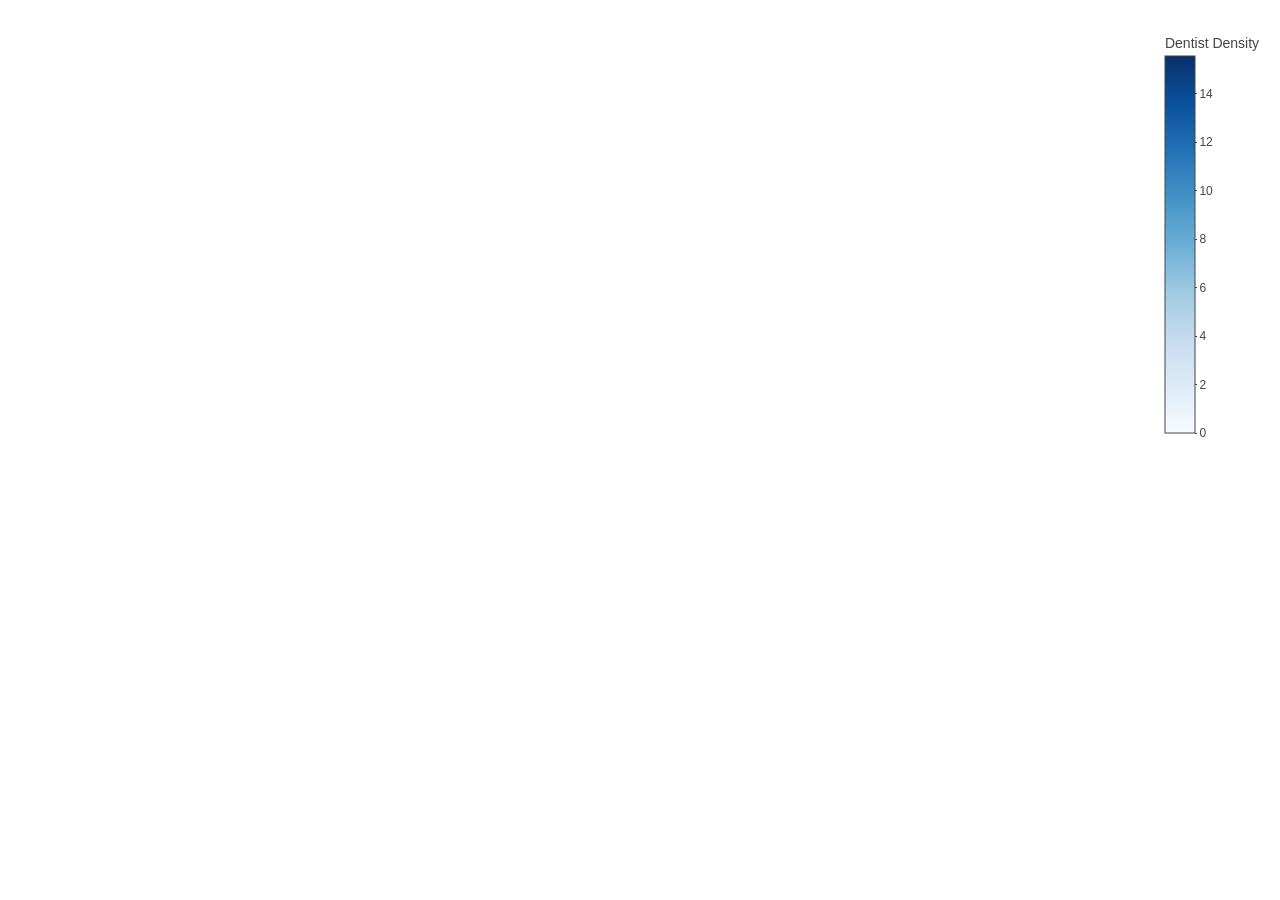
==== dentist_density_map.html @ 4ee513de "updates" ====
<!DOCTYPE html>
<html>
<head>
<meta charset="utf-8" />
<title>plotly</title>
<style type="text/css">@layer htmltools {
.html-fill-container {
display: flex;
flex-direction: column;

min-height: 0;
min-width: 0;
}
.html-fill-container > .html-fill-item {

flex: 1 1 auto;
min-height: 0;
min-width: 0;
}
.html-fill-container > :not(.html-fill-item) {

flex: 0 0 auto;
}
}
</style>
<script>(function() {
  // If window.HTMLWidgets is already defined, then use it; otherwise create a
  // new object. This allows preceding code to set options that affect the
  // initialization process (though none currently exist).
  window.HTMLWidgets = window.HTMLWidgets || {};

  // See if we're running in a viewer pane. If not, we're in a web browser.
  var viewerMode = window.HTMLWidgets.viewerMode =
      /\bviewer_pane=1\b/.test(window.location);

  // See if we're running in Shiny mode. If not, it's a static document.
  // Note that static widgets can appear in both Shiny and static modes, but
  // obviously, Shiny widgets can only appear in Shiny apps/documents.
  var shinyMode = window.HTMLWidgets.shinyMode =
      typeof(window.Shiny) !== "undefined" && !!window.Shiny.outputBindings;

  // We can't count on jQuery being available, so we implement our own
  // version if necessary.
  function querySelectorAll(scope, selector) {
    if (typeof(jQuery) !== "undefined" && scope instanceof jQuery) {
      return scope.find(selector);
    }
    if (scope.querySelectorAll) {
      return scope.querySelectorAll(selector);
    }
  }

  function asArray(value) {
    if (value === null)
      return [];
    if ($.isArray(value))
      return value;
    return [value];
  }

  // Implement jQuery's extend
  function extend(target /*, ... */) {
    if (arguments.length == 1) {
      return target;
    }
    for (var i = 1; i < arguments.length; i++) {
      var source = arguments[i];
      for (var prop in source) {
        if (source.hasOwnProperty(prop)) {
          target[prop] = source[prop];
        }
      }
    }
    return target;
  }

  // IE8 doesn't support Array.forEach.
  function forEach(values, callback, thisArg) {
    if (values.forEach) {
      values.forEach(callback, thisArg);
    } else {
      for (var i = 0; i < values.length; i++) {
        callback.call(thisArg, values[i], i, values);
      }
    }
  }

  // Replaces the specified method with the return value of funcSource.
  //
  // Note that funcSource should not BE the new method, it should be a function
  // that RETURNS the new method. funcSource receives a single argument that is
  // the overridden method, it can be called from the new method. The overridden
  // method can be called like a regular function, it has the target permanently
  // bound to it so "this" will work correctly.
  function overrideMethod(target, methodName, funcSource) {
    var superFunc = target[methodName] || function() {};
    var superFuncBound = function() {
      return superFunc.apply(target, arguments);
    };
    target[methodName] = funcSource(superFuncBound);
  }

  // Add a method to delegator that, when invoked, calls
  // delegatee.methodName. If there is no such method on
  // the delegatee, but there was one on delegator before
  // delegateMethod was called, then the original version
  // is invoked instead.
  // For example:
  //
  // var a = {
  //   method1: function() { console.log('a1'); }
  //   method2: function() { console.log('a2'); }
  // };
  // var b = {
  //   method1: function() { console.log('b1'); }
  // };
  // delegateMethod(a, b, "method1");
  // delegateMethod(a, b, "method2");
  // a.method1();
  // a.method2();
  //
  // The output would be "b1", "a2".
  function delegateMethod(delegator, delegatee, methodName) {
    var inherited = delegator[methodName];
    delegator[methodName] = function() {
      var target = delegatee;
      var method = delegatee[methodName];

      // The method doesn't exist on the delegatee. Instead,
      // call the method on the delegator, if it exists.
      if (!method) {
        target = delegator;
        method = inherited;
      }

      if (method) {
        return method.apply(target, arguments);
      }
    };
  }

  // Implement a vague facsimilie of jQuery's data method
  function elementData(el, name, value) {
    if (arguments.length == 2) {
      return el["htmlwidget_data_" + name];
    } else if (arguments.length == 3) {
      el["htmlwidget_data_" + name] = value;
      return el;
    } else {
      throw new Error("Wrong number of arguments for elementData: " +
        arguments.length);
    }
  }

  // http://stackoverflow.com/questions/3446170/escape-string-for-use-in-javascript-regex
  function escapeRegExp(str) {
    return str.replace(/[\-\[\]\/\{\}\(\)\*\+\?\.\\\^\$\|]/g, "\\$&");
  }

  function hasClass(el, className) {
    var re = new RegExp("\\b" + escapeRegExp(className) + "\\b");
    return re.test(el.className);
  }

  // elements - array (or array-like object) of HTML elements
  // className - class name to test for
  // include - if true, only return elements with given className;
  //   if false, only return elements *without* given className
  function filterByClass(elements, className, include) {
    var results = [];
    for (var i = 0; i < elements.length; i++) {
      if (hasClass(elements[i], className) == include)
        results.push(elements[i]);
    }
    return results;
  }

  function on(obj, eventName, func) {
    if (obj.addEventListener) {
      obj.addEventListener(eventName, func, false);
    } else if (obj.attachEvent) {
      obj.attachEvent(eventName, func);
    }
  }

  function off(obj, eventName, func) {
    if (obj.removeEventListener)
      obj.removeEventListener(eventName, func, false);
    else if (obj.detachEvent) {
      obj.detachEvent(eventName, func);
    }
  }

  // Translate array of values to top/right/bottom/left, as usual with
  // the "padding" CSS property
  // https://developer.mozilla.org/en-US/docs/Web/CSS/padding
  function unpackPadding(value) {
    if (typeof(value) === "number")
      value = [value];
    if (value.length === 1) {
      return {top: value[0], right: value[0], bottom: value[0], left: value[0]};
    }
    if (value.length === 2) {
      return {top: value[0], right: value[1], bottom: value[0], left: value[1]};
    }
    if (value.length === 3) {
      return {top: value[0], right: value[1], bottom: value[2], left: value[1]};
    }
    if (value.length === 4) {
      return {top: value[0], right: value[1], bottom: value[2], left: value[3]};
    }
  }

  // Convert an unpacked padding object to a CSS value
  function paddingToCss(paddingObj) {
    return paddingObj.top + "px " + paddingObj.right + "px " + paddingObj.bottom + "px " + paddingObj.left + "px";
  }

  // Makes a number suitable for CSS
  function px(x) {
    if (typeof(x) === "number")
      return x + "px";
    else
      return x;
  }

  // Retrieves runtime widget sizing information for an element.
  // The return value is either null, or an object with fill, padding,
  // defaultWidth, defaultHeight fields.
  function sizingPolicy(el) {
    var sizingEl = document.querySelector("script[data-for='" + el.id + "'][type='application/htmlwidget-sizing']");
    if (!sizingEl)
      return null;
    var sp = JSON.parse(sizingEl.textContent || sizingEl.text || "{}");
    if (viewerMode) {
      return sp.viewer;
    } else {
      return sp.browser;
    }
  }

  // @param tasks Array of strings (or falsy value, in which case no-op).
  //   Each element must be a valid JavaScript expression that yields a
  //   function. Or, can be an array of objects with "code" and "data"
  //   properties; in this case, the "code" property should be a string
  //   of JS that's an expr that yields a function, and "data" should be
  //   an object that will be added as an additional argument when that
  //   function is called.
  // @param target The object that will be "this" for each function
  //   execution.
  // @param args Array of arguments to be passed to the functions. (The
  //   same arguments will be passed to all functions.)
  function evalAndRun(tasks, target, args) {
    if (tasks) {
      forEach(tasks, function(task) {
        var theseArgs = args;
        if (typeof(task) === "object") {
          theseArgs = theseArgs.concat([task.data]);
          task = task.code;
        }
        var taskFunc = tryEval(task);
        if (typeof(taskFunc) !== "function") {
          throw new Error("Task must be a function! Source:\n" + task);
        }
        taskFunc.apply(target, theseArgs);
      });
    }
  }

  // Attempt eval() both with and without enclosing in parentheses.
  // Note that enclosing coerces a function declaration into
  // an expression that eval() can parse
  // (otherwise, a SyntaxError is thrown)
  function tryEval(code) {
    var result = null;
    try {
      result = eval("(" + code + ")");
    } catch(error) {
      if (!(error instanceof SyntaxError)) {
        throw error;
      }
      try {
        result = eval(code);
      } catch(e) {
        if (e instanceof SyntaxError) {
          throw error;
        } else {
          throw e;
        }
      }
    }
    return result;
  }

  function initSizing(el) {
    var sizing = sizingPolicy(el);
    if (!sizing)
      return;

    var cel = document.getElementById("htmlwidget_container");
    if (!cel)
      return;

    if (typeof(sizing.padding) !== "undefined") {
      document.body.style.margin = "0";
      document.body.style.padding = paddingToCss(unpackPadding(sizing.padding));
    }

    if (sizing.fill) {
      document.body.style.overflow = "hidden";
      document.body.style.width = "100%";
      document.body.style.height = "100%";
      document.documentElement.style.width = "100%";
      document.documentElement.style.height = "100%";
      cel.style.position = "absolute";
      var pad = unpackPadding(sizing.padding);
      cel.style.top = pad.top + "px";
      cel.style.right = pad.right + "px";
      cel.style.bottom = pad.bottom + "px";
      cel.style.left = pad.left + "px";
      el.style.width = "100%";
      el.style.height = "100%";

      return {
        getWidth: function() { return cel.getBoundingClientRect().width; },
        getHeight: function() { return cel.getBoundingClientRect().height; }
      };

    } else {
      el.style.width = px(sizing.width);
      el.style.height = px(sizing.height);

      return {
        getWidth: function() { return cel.getBoundingClientRect().width; },
        getHeight: function() { return cel.getBoundingClientRect().height; }
      };
    }
  }

  // Default implementations for methods
  var defaults = {
    find: function(scope) {
      return querySelectorAll(scope, "." + this.name);
    },
    renderError: function(el, err) {
      var $el = $(el);

      this.clearError(el);

      // Add all these error classes, as Shiny does
      var errClass = "shiny-output-error";
      if (err.type !== null) {
        // use the classes of the error condition as CSS class names
        errClass = errClass + " " + $.map(asArray(err.type), function(type) {
          return errClass + "-" + type;
        }).join(" ");
      }
      errClass = errClass + " htmlwidgets-error";

      // Is el inline or block? If inline or inline-block, just display:none it
      // and add an inline error.
      var display = $el.css("display");
      $el.data("restore-display-mode", display);

      if (display === "inline" || display === "inline-block") {
        $el.hide();
        if (err.message !== "") {
          var errorSpan = $("<span>").addClass(errClass);
          errorSpan.text(err.message);
          $el.after(errorSpan);
        }
      } else if (display === "block") {
        // If block, add an error just after the el, set visibility:none on the
        // el, and position the error to be on top of the el.
        // Mark it with a unique ID and CSS class so we can remove it later.
        $el.css("visibility", "hidden");
        if (err.message !== "") {
          var errorDiv = $("<div>").addClass(errClass).css("position", "absolute")
            .css("top", el.offsetTop)
            .css("left", el.offsetLeft)
            // setting width can push out the page size, forcing otherwise
            // unnecessary scrollbars to appear and making it impossible for
            // the element to shrink; so use max-width instead
            .css("maxWidth", el.offsetWidth)
            .css("height", el.offsetHeight);
          errorDiv.text(err.message);
          $el.after(errorDiv);

          // Really dumb way to keep the size/position of the error in sync with
          // the parent element as the window is resized or whatever.
          var intId = setInterval(function() {
            if (!errorDiv[0].parentElement) {
              clearInterval(intId);
              return;
            }
            errorDiv
              .css("top", el.offsetTop)
              .css("left", el.offsetLeft)
              .css("maxWidth", el.offsetWidth)
              .css("height", el.offsetHeight);
          }, 500);
        }
      }
    },
    clearError: function(el) {
      var $el = $(el);
      var display = $el.data("restore-display-mode");
      $el.data("restore-display-mode", null);

      if (display === "inline" || display === "inline-block") {
        if (display)
          $el.css("display", display);
        $(el.nextSibling).filter(".htmlwidgets-error").remove();
      } else if (display === "block"){
        $el.css("visibility", "inherit");
        $(el.nextSibling).filter(".htmlwidgets-error").remove();
      }
    },
    sizing: {}
  };

  // Called by widget bindings to register a new type of widget. The definition
  // object can contain the following properties:
  // - name (required) - A string indicating the binding name, which will be
  //   used by default as the CSS classname to look for.
  // - initialize (optional) - A function(el) that will be called once per
  //   widget element; if a value is returned, it will be passed as the third
  //   value to renderValue.
  // - renderValue (required) - A function(el, data, initValue) that will be
  //   called with data. Static contexts will cause this to be called once per
  //   element; Shiny apps will cause this to be called multiple times per
  //   element, as the data changes.
  window.HTMLWidgets.widget = function(definition) {
    if (!definition.name) {
      throw new Error("Widget must have a name");
    }
    if (!definition.type) {
      throw new Error("Widget must have a type");
    }
    // Currently we only support output widgets
    if (definition.type !== "output") {
      throw new Error("Unrecognized widget type '" + definition.type + "'");
    }
    // TODO: Verify that .name is a valid CSS classname

    // Support new-style instance-bound definitions. Old-style class-bound
    // definitions have one widget "object" per widget per type/class of
    // widget; the renderValue and resize methods on such widget objects
    // take el and instance arguments, because the widget object can't
    // store them. New-style instance-bound definitions have one widget
    // object per widget instance; the definition that's passed in doesn't
    // provide renderValue or resize methods at all, just the single method
    //   factory(el, width, height)
    // which returns an object that has renderValue(x) and resize(w, h).
    // This enables a far more natural programming style for the widget
    // author, who can store per-instance state using either OO-style
    // instance fields or functional-style closure variables (I guess this
    // is in contrast to what can only be called C-style pseudo-OO which is
    // what we required before).
    if (definition.factory) {
      definition = createLegacyDefinitionAdapter(definition);
    }

    if (!definition.renderValue) {
      throw new Error("Widget must have a renderValue function");
    }

    // For static rendering (non-Shiny), use a simple widget registration
    // scheme. We also use this scheme for Shiny apps/documents that also
    // contain static widgets.
    window.HTMLWidgets.widgets = window.HTMLWidgets.widgets || [];
    // Merge defaults into the definition; don't mutate the original definition.
    var staticBinding = extend({}, defaults, definition);
    overrideMethod(staticBinding, "find", function(superfunc) {
      return function(scope) {
        var results = superfunc(scope);
        // Filter out Shiny outputs, we only want the static kind
        return filterByClass(results, "html-widget-output", false);
      };
    });
    window.HTMLWidgets.widgets.push(staticBinding);

    if (shinyMode) {
      // Shiny is running. Register the definition with an output binding.
      // The definition itself will not be the output binding, instead
      // we will make an output binding object that delegates to the
      // definition. This is because we foolishly used the same method
      // name (renderValue) for htmlwidgets definition and Shiny bindings
      // but they actually have quite different semantics (the Shiny
      // bindings receive data that includes lots of metadata that it
      // strips off before calling htmlwidgets renderValue). We can't
      // just ignore the difference because in some widgets it's helpful
      // to call this.renderValue() from inside of resize(), and if
      // we're not delegating, then that call will go to the Shiny
      // version instead of the htmlwidgets version.

      // Merge defaults with definition, without mutating either.
      var bindingDef = extend({}, defaults, definition);

      // This object will be our actual Shiny binding.
      var shinyBinding = new Shiny.OutputBinding();

      // With a few exceptions, we'll want to simply use the bindingDef's
      // version of methods if they are available, otherwise fall back to
      // Shiny's defaults. NOTE: If Shiny's output bindings gain additional
      // methods in the future, and we want them to be overrideable by
      // HTMLWidget binding definitions, then we'll need to add them to this
      // list.
      delegateMethod(shinyBinding, bindingDef, "getId");
      delegateMethod(shinyBinding, bindingDef, "onValueChange");
      delegateMethod(shinyBinding, bindingDef, "onValueError");
      delegateMethod(shinyBinding, bindingDef, "renderError");
      delegateMethod(shinyBinding, bindingDef, "clearError");
      delegateMethod(shinyBinding, bindingDef, "showProgress");

      // The find, renderValue, and resize are handled differently, because we
      // want to actually decorate the behavior of the bindingDef methods.

      shinyBinding.find = function(scope) {
        var results = bindingDef.find(scope);

        // Only return elements that are Shiny outputs, not static ones
        var dynamicResults = results.filter(".html-widget-output");

        // It's possible that whatever caused Shiny to think there might be
        // new dynamic outputs, also caused there to be new static outputs.
        // Since there might be lots of different htmlwidgets bindings, we
        // schedule execution for later--no need to staticRender multiple
        // times.
        if (results.length !== dynamicResults.length)
          scheduleStaticRender();

        return dynamicResults;
      };

      // Wrap renderValue to handle initialization, which unfortunately isn't
      // supported natively by Shiny at the time of this writing.

      shinyBinding.renderValue = function(el, data) {
        Shiny.renderDependencies(data.deps);
        // Resolve strings marked as javascript literals to objects
        if (!(data.evals instanceof Array)) data.evals = [data.evals];
        for (var i = 0; data.evals && i < data.evals.length; i++) {
          window.HTMLWidgets.evaluateStringMember(data.x, data.evals[i]);
        }
        if (!bindingDef.renderOnNullValue) {
          if (data.x === null) {
            el.style.visibility = "hidden";
            return;
          } else {
            el.style.visibility = "inherit";
          }
        }
        if (!elementData(el, "initialized")) {
          initSizing(el);

          elementData(el, "initialized", true);
          if (bindingDef.initialize) {
            var rect = el.getBoundingClientRect();
            var result = bindingDef.initialize(el, rect.width, rect.height);
            elementData(el, "init_result", result);
          }
        }
        bindingDef.renderValue(el, data.x, elementData(el, "init_result"));
        evalAndRun(data.jsHooks.render, elementData(el, "init_result"), [el, data.x]);
      };

      // Only override resize if bindingDef implements it
      if (bindingDef.resize) {
        shinyBinding.resize = function(el, width, height) {
          // Shiny can call resize before initialize/renderValue have been
          // called, which doesn't make sense for widgets.
          if (elementData(el, "initialized")) {
            bindingDef.resize(el, width, height, elementData(el, "init_result"));
          }
        };
      }

      Shiny.outputBindings.register(shinyBinding, bindingDef.name);
    }
  };

  var scheduleStaticRenderTimerId = null;
  function scheduleStaticRender() {
    if (!scheduleStaticRenderTimerId) {
      scheduleStaticRenderTimerId = setTimeout(function() {
        scheduleStaticRenderTimerId = null;
        window.HTMLWidgets.staticRender();
      }, 1);
    }
  }

  // Render static widgets after the document finishes loading
  // Statically render all elements that are of this widget's class
  window.HTMLWidgets.staticRender = function() {
    var bindings = window.HTMLWidgets.widgets || [];
    forEach(bindings, function(binding) {
      var matches = binding.find(document.documentElement);
      forEach(matches, function(el) {
        var sizeObj = initSizing(el, binding);

        var getSize = function(el) {
          if (sizeObj) {
            return {w: sizeObj.getWidth(), h: sizeObj.getHeight()}
          } else {
            var rect = el.getBoundingClientRect();
            return {w: rect.width, h: rect.height}
          }
        };

        if (hasClass(el, "html-widget-static-bound"))
          return;
        el.className = el.className + " html-widget-static-bound";

        var initResult;
        if (binding.initialize) {
          var size = getSize(el);
          initResult = binding.initialize(el, size.w, size.h);
          elementData(el, "init_result", initResult);
        }

        if (binding.resize) {
          var lastSize = getSize(el);
          var resizeHandler = function(e) {
            var size = getSize(el);
            if (size.w === 0 && size.h === 0)
              return;
            if (size.w === lastSize.w && size.h === lastSize.h)
              return;
            lastSize = size;
            binding.resize(el, size.w, size.h, initResult);
          };

          on(window, "resize", resizeHandler);

          // This is needed for cases where we're running in a Shiny
          // app, but the widget itself is not a Shiny output, but
          // rather a simple static widget. One example of this is
          // an rmarkdown document that has runtime:shiny and widget
          // that isn't in a render function. Shiny only knows to
          // call resize handlers for Shiny outputs, not for static
          // widgets, so we do it ourselves.
          if (window.jQuery) {
            window.jQuery(document).on(
              "shown.htmlwidgets shown.bs.tab.htmlwidgets shown.bs.collapse.htmlwidgets",
              resizeHandler
            );
            window.jQuery(document).on(
              "hidden.htmlwidgets hidden.bs.tab.htmlwidgets hidden.bs.collapse.htmlwidgets",
              resizeHandler
            );
          }

          // This is needed for the specific case of ioslides, which
          // flips slides between display:none and display:block.
          // Ideally we would not have to have ioslide-specific code
          // here, but rather have ioslides raise a generic event,
          // but the rmarkdown package just went to CRAN so the
          // window to getting that fixed may be long.
          if (window.addEventListener) {
            // It's OK to limit this to window.addEventListener
            // browsers because ioslides itself only supports
            // such browsers.
            on(document, "slideenter", resizeHandler);
            on(document, "slideleave", resizeHandler);
          }
        }

        var scriptData = document.querySelector("script[data-for='" + el.id + "'][type='application/json']");
        if (scriptData) {
          var data = JSON.parse(scriptData.textContent || scriptData.text);
          // Resolve strings marked as javascript literals to objects
          if (!(data.evals instanceof Array)) data.evals = [data.evals];
          for (var k = 0; data.evals && k < data.evals.length; k++) {
            window.HTMLWidgets.evaluateStringMember(data.x, data.evals[k]);
          }
          binding.renderValue(el, data.x, initResult);
          evalAndRun(data.jsHooks.render, initResult, [el, data.x]);
        }
      });
    });

    invokePostRenderHandlers();
  }


  function has_jQuery3() {
    if (!window.jQuery) {
      return false;
    }
    var $version = window.jQuery.fn.jquery;
    var $major_version = parseInt($version.split(".")[0]);
    return $major_version >= 3;
  }

  /*
  / Shiny 1.4 bumped jQuery from 1.x to 3.x which means jQuery's
  / on-ready handler (i.e., $(fn)) is now asyncronous (i.e., it now
  / really means $(setTimeout(fn)).
  / https://jquery.com/upgrade-guide/3.0/#breaking-change-document-ready-handlers-are-now-asynchronous
  /
  / Since Shiny uses $() to schedule initShiny, shiny>=1.4 calls initShiny
  / one tick later than it did before, which means staticRender() is
  / called renderValue() earlier than (advanced) widget authors might be expecting.
  / https://github.com/rstudio/shiny/issues/2630
  /
  / For a concrete example, leaflet has some methods (e.g., updateBounds)
  / which reference Shiny methods registered in initShiny (e.g., setInputValue).
  / Since leaflet is privy to this life-cycle, it knows to use setTimeout() to
  / delay execution of those methods (until Shiny methods are ready)
  / https://github.com/rstudio/leaflet/blob/18ec981/javascript/src/index.js#L266-L268
  /
  / Ideally widget authors wouldn't need to use this setTimeout() hack that
  / leaflet uses to call Shiny methods on a staticRender(). In the long run,
  / the logic initShiny should be broken up so that method registration happens
  / right away, but binding happens later.
  */
  function maybeStaticRenderLater() {
    if (shinyMode && has_jQuery3()) {
      window.jQuery(window.HTMLWidgets.staticRender);
    } else {
      window.HTMLWidgets.staticRender();
    }
  }

  if (document.addEventListener) {
    document.addEventListener("DOMContentLoaded", function() {
      document.removeEventListener("DOMContentLoaded", arguments.callee, false);
      maybeStaticRenderLater();
    }, false);
  } else if (document.attachEvent) {
    document.attachEvent("onreadystatechange", function() {
      if (document.readyState === "complete") {
        document.detachEvent("onreadystatechange", arguments.callee);
        maybeStaticRenderLater();
      }
    });
  }


  window.HTMLWidgets.getAttachmentUrl = function(depname, key) {
    // If no key, default to the first item
    if (typeof(key) === "undefined")
      key = 1;

    var link = document.getElementById(depname + "-" + key + "-attachment");
    if (!link) {
      throw new Error("Attachment " + depname + "/" + key + " not found in document");
    }
    return link.getAttribute("href");
  };

  window.HTMLWidgets.dataframeToD3 = function(df) {
    var names = [];
    var length;
    for (var name in df) {
        if (df.hasOwnProperty(name))
            names.push(name);
        if (typeof(df[name]) !== "object" || typeof(df[name].length) === "undefined") {
            throw new Error("All fields must be arrays");
        } else if (typeof(length) !== "undefined" && length !== df[name].length) {
            throw new Error("All fields must be arrays of the same length");
        }
        length = df[name].length;
    }
    var results = [];
    var item;
    for (var row = 0; row < length; row++) {
        item = {};
        for (var col = 0; col < names.length; col++) {
            item[names[col]] = df[names[col]][row];
        }
        results.push(item);
    }
    return results;
  };

  window.HTMLWidgets.transposeArray2D = function(array) {
      if (array.length === 0) return array;
      var newArray = array[0].map(function(col, i) {
          return array.map(function(row) {
              return row[i]
          })
      });
      return newArray;
  };
  // Split value at splitChar, but allow splitChar to be escaped
  // using escapeChar. Any other characters escaped by escapeChar
  // will be included as usual (including escapeChar itself).
  function splitWithEscape(value, splitChar, escapeChar) {
    var results = [];
    var escapeMode = false;
    var currentResult = "";
    for (var pos = 0; pos < value.length; pos++) {
      if (!escapeMode) {
        if (value[pos] === splitChar) {
          results.push(currentResult);
          currentResult = "";
        } else if (value[pos] === escapeChar) {
          escapeMode = true;
        } else {
          currentResult += value[pos];
        }
      } else {
        currentResult += value[pos];
        escapeMode = false;
      }
    }
    if (currentResult !== "") {
      results.push(currentResult);
    }
    return results;
  }
  // Function authored by Yihui/JJ Allaire
  window.HTMLWidgets.evaluateStringMember = function(o, member) {
    var parts = splitWithEscape(member, '.', '\\');
    for (var i = 0, l = parts.length; i < l; i++) {
      var part = parts[i];
      // part may be a character or 'numeric' member name
      if (o !== null && typeof o === "object" && part in o) {
        if (i == (l - 1)) { // if we are at the end of the line then evalulate
          if (typeof o[part] === "string")
            o[part] = tryEval(o[part]);
        } else { // otherwise continue to next embedded object
          o = o[part];
        }
      }
    }
  };

  // Retrieve the HTMLWidget instance (i.e. the return value of an
  // HTMLWidget binding's initialize() or factory() function)
  // associated with an element, or null if none.
  window.HTMLWidgets.getInstance = function(el) {
    return elementData(el, "init_result");
  };

  // Finds the first element in the scope that matches the selector,
  // and returns the HTMLWidget instance (i.e. the return value of
  // an HTMLWidget binding's initialize() or factory() function)
  // associated with that element, if any. If no element matches the
  // selector, or the first matching element has no HTMLWidget
  // instance associated with it, then null is returned.
  //
  // The scope argument is optional, and defaults to window.document.
  window.HTMLWidgets.find = function(scope, selector) {
    if (arguments.length == 1) {
      selector = scope;
      scope = document;
    }

    var el = scope.querySelector(selector);
    if (el === null) {
      return null;
    } else {
      return window.HTMLWidgets.getInstance(el);
    }
  };

  // Finds all elements in the scope that match the selector, and
  // returns the HTMLWidget instances (i.e. the return values of
  // an HTMLWidget binding's initialize() or factory() function)
  // associated with the elements, in an array. If elements that
  // match the selector don't have an associated HTMLWidget
  // instance, the returned array will contain nulls.
  //
  // The scope argument is optional, and defaults to window.document.
  window.HTMLWidgets.findAll = function(scope, selector) {
    if (arguments.length == 1) {
      selector = scope;
      scope = document;
    }

    var nodes = scope.querySelectorAll(selector);
    var results = [];
    for (var i = 0; i < nodes.length; i++) {
      results.push(window.HTMLWidgets.getInstance(nodes[i]));
    }
    return results;
  };

  var postRenderHandlers = [];
  function invokePostRenderHandlers() {
    while (postRenderHandlers.length) {
      var handler = postRenderHandlers.shift();
      if (handler) {
        handler();
      }
    }
  }

  // Register the given callback function to be invoked after the
  // next time static widgets are rendered.
  window.HTMLWidgets.addPostRenderHandler = function(callback) {
    postRenderHandlers.push(callback);
  };

  // Takes a new-style instance-bound definition, and returns an
  // old-style class-bound definition. This saves us from having
  // to rewrite all the logic in this file to accomodate both
  // types of definitions.
  function createLegacyDefinitionAdapter(defn) {
    var result = {
      name: defn.name,
      type: defn.type,
      initialize: function(el, width, height) {
        return defn.factory(el, width, height);
      },
      renderValue: function(el, x, instance) {
        return instance.renderValue(x);
      },
      resize: function(el, width, height, instance) {
        return instance.resize(width, height);
      }
    };

    if (defn.find)
      result.find = defn.find;
    if (defn.renderError)
      result.renderError = defn.renderError;
    if (defn.clearError)
      result.clearError = defn.clearError;

    return result;
  }
})();
</script>
<script>
HTMLWidgets.widget({
  name: "plotly",
  type: "output",

  initialize: function(el, width, height) {
    return {};
  },

  resize: function(el, width, height, instance) {
    if (instance.autosize) {
      var width = instance.width || width;
      var height = instance.height || height;
      Plotly.relayout(el.id, {width: width, height: height});
    }
  },  
  
  renderValue: function(el, x, instance) {
    
    // Plotly.relayout() mutates the plot input object, so make sure to 
    // keep a reference to the user-supplied width/height *before*
    // we call Plotly.plot();
    var lay = x.layout || {};
    instance.width = lay.width;
    instance.height = lay.height;
    instance.autosize = lay.autosize || true;
    
    /* 
    / 'inform the world' about highlighting options this is so other
    / crosstalk libraries have a chance to respond to special settings 
    / such as persistent selection. 
    / AFAIK, leaflet is the only library with such intergration
    / https://github.com/rstudio/leaflet/pull/346/files#diff-ad0c2d51ce5fdf8c90c7395b102f4265R154
    */
    var ctConfig = crosstalk.var('plotlyCrosstalkOpts').set(x.highlight);
      
    if (typeof(window) !== "undefined") {
      // make sure plots don't get created outside the network (for on-prem)
      window.PLOTLYENV = window.PLOTLYENV || {};
      window.PLOTLYENV.BASE_URL = x.base_url;
      
      // Enable persistent selection when shift key is down
      // https://stackoverflow.com/questions/1828613/check-if-a-key-is-down
      var persistOnShift = function(e) {
        if (!e) window.event;
        if (e.shiftKey) { 
          x.highlight.persistent = true; 
          x.highlight.persistentShift = true;
        } else {
          x.highlight.persistent = false; 
          x.highlight.persistentShift = false;
        }
      };
      
      // Only relevant if we haven't forced persistent mode at command line
      if (!x.highlight.persistent) {
        window.onmousemove = persistOnShift;
      }
    }

    var graphDiv = document.getElementById(el.id);
    
    // TODO: move the control panel injection strategy inside here...
    HTMLWidgets.addPostRenderHandler(function() {
      
      // lower the z-index of the modebar to prevent it from highjacking hover
      // (TODO: do this via CSS?)
      // https://github.com/ropensci/plotly/issues/956
      // https://www.w3schools.com/jsref/prop_style_zindex.asp
      var modebars = document.querySelectorAll(".js-plotly-plot .plotly .modebar");
      for (var i = 0; i < modebars.length; i++) {
        modebars[i].style.zIndex = 1;
      }
    });
      
      // inject a "control panel" holding selectize/dynamic color widget(s)
    if ((x.selectize || x.highlight.dynamic) && !instance.plotly) {
      var flex = document.createElement("div");
      flex.class = "plotly-crosstalk-control-panel";
      flex.style = "display: flex; flex-wrap: wrap";
      
      // inject the colourpicker HTML container into the flexbox
      if (x.highlight.dynamic) {
        var pickerDiv = document.createElement("div");
        
        var pickerInput = document.createElement("input");
        pickerInput.id = el.id + "-colourpicker";
        pickerInput.placeholder = "asdasd";
        
        var pickerLabel = document.createElement("label");
        pickerLabel.for = pickerInput.id;
        pickerLabel.innerHTML = "Brush color&nbsp;&nbsp;";
        
        pickerDiv.appendChild(pickerLabel);
        pickerDiv.appendChild(pickerInput);
        flex.appendChild(pickerDiv);
      }
      
      // inject selectize HTML containers (one for every crosstalk group)
      if (x.selectize) {
        var ids = Object.keys(x.selectize);
        
        for (var i = 0; i < ids.length; i++) {
          var container = document.createElement("div");
          container.id = ids[i];
          container.style = "width: 80%; height: 10%";
          container.class = "form-group crosstalk-input-plotly-highlight";
          
          var label = document.createElement("label");
          label.for = ids[i];
          label.innerHTML = x.selectize[ids[i]].group;
          label.class = "control-label";
          
          var selectDiv = document.createElement("div");
          var select = document.createElement("select");
          select.multiple = true;
          
          selectDiv.appendChild(select);
          container.appendChild(label);
          container.appendChild(selectDiv);
          flex.appendChild(container);
        }
      }
      
      // finally, insert the flexbox inside the htmlwidget container,
      // but before the plotly graph div
      graphDiv.parentElement.insertBefore(flex, graphDiv);
      
      if (x.highlight.dynamic) {
        var picker = $("#" + pickerInput.id);
        var colors = x.highlight.color || [];
        // TODO: let users specify options?
        var opts = {
          value: colors[0],
          showColour: "both",
          palette: "limited",
          allowedCols: colors.join(" "),
          width: "20%",
          height: "10%"
        };
        picker.colourpicker({changeDelay: 0});
        picker.colourpicker("settings", opts);
        picker.colourpicker("value", opts.value);
        // inform crosstalk about a change in the current selection colour
        var grps = x.highlight.ctGroups || [];
        for (var i = 0; i < grps.length; i++) {
          crosstalk.group(grps[i]).var('plotlySelectionColour')
            .set(picker.colourpicker('value'));
        }
        picker.on("change", function() {
          for (var i = 0; i < grps.length; i++) {
            crosstalk.group(grps[i]).var('plotlySelectionColour')
              .set(picker.colourpicker('value'));
          }
        });
      }
    }
    
    // if no plot exists yet, create one with a particular configuration
    if (!instance.plotly) {
      
      var plot = Plotly.newPlot(graphDiv, x);
      instance.plotly = true;
      
    } else if (x.layout.transition) {
      
      var plot = Plotly.react(graphDiv, x);
    
    } else {
      
      // this is essentially equivalent to Plotly.newPlot(), but avoids creating 
      // a new webgl context
      // https://github.com/plotly/plotly.js/blob/2b24f9def901831e61282076cf3f835598d56f0e/src/plot_api/plot_api.js#L531-L532

      // TODO: restore crosstalk selections?
      Plotly.purge(graphDiv);
      // TODO: why is this necessary to get crosstalk working?
      graphDiv.data = undefined;
      graphDiv.layout = undefined;
      var plot = Plotly.newPlot(graphDiv, x);
    }
    
    // Trigger plotly.js calls defined via `plotlyProxy()`
    plot.then(function() {
      if (HTMLWidgets.shinyMode) {
        Shiny.addCustomMessageHandler("plotly-calls", function(msg) {
          var gd = document.getElementById(msg.id);
          if (!gd) {
            throw new Error("Couldn't find plotly graph with id: " + msg.id);
          }
          // This isn't an official plotly.js method, but it's the only current way to 
          // change just the configuration of a plot 
          // https://community.plot.ly/t/update-config-function/9057
          if (msg.method == "reconfig") {
            Plotly.react(gd, gd.data, gd.layout, msg.args);
            return;
          }
          if (!Plotly[msg.method]) {
            throw new Error("Unknown method " + msg.method);
          }
          var args = [gd].concat(msg.args);
          Plotly[msg.method].apply(null, args);
        });
      }
      
      // plotly's mapbox API doesn't currently support setting bounding boxes
      // https://www.mapbox.com/mapbox-gl-js/example/fitbounds/
      // so we do this manually...
      // TODO: make sure this triggers on a redraw and relayout as well as on initial draw
      var mapboxIDs = graphDiv._fullLayout._subplots.mapbox || [];
      for (var i = 0; i < mapboxIDs.length; i++) {
        var id = mapboxIDs[i];
        var mapOpts = x.layout[id] || {};
        var args = mapOpts._fitBounds || {};
        if (!args) {
          continue;
        }
        var mapObj = graphDiv._fullLayout[id]._subplot.map;
        mapObj.fitBounds(args.bounds, args.options);
      }
      
    });
    
    // Attach attributes (e.g., "key", "z") to plotly event data
    function eventDataWithKey(eventData) {
      if (eventData === undefined || !eventData.hasOwnProperty("points")) {
        return null;
      }
      return eventData.points.map(function(pt) {
        var obj = {
          curveNumber: pt.curveNumber, 
          pointNumber: pt.pointNumber, 
          x: pt.x,
          y: pt.y
        };
        
        // If 'z' is reported with the event data, then use it!
        if (pt.hasOwnProperty("z")) {
          obj.z = pt.z;
        }
        
        if (pt.hasOwnProperty("customdata")) {
          obj.customdata = pt.customdata;
        }
        
        /* 
          TL;DR: (I think) we have to select the graph div (again) to attach keys...
          
          Why? Remember that crosstalk will dynamically add/delete traces 
          (see traceManager.prototype.updateSelection() below)
          For this reason, we can't simply grab keys from x.data (like we did previously)
          Moreover, we can't use _fullData, since that doesn't include 
          unofficial attributes. It's true that click/hover events fire with 
          pt.data, but drag events don't...
        */
        var gd = document.getElementById(el.id);
        var trace = gd.data[pt.curveNumber];
        
        if (!trace._isSimpleKey) {
          var attrsToAttach = ["key"];
        } else {
          // simple keys fire the whole key
          obj.key = trace.key;
          var attrsToAttach = [];
        }
        
        for (var i = 0; i < attrsToAttach.length; i++) {
          var attr = trace[attrsToAttach[i]];
          if (Array.isArray(attr)) {
            if (typeof pt.pointNumber === "number") {
              obj[attrsToAttach[i]] = attr[pt.pointNumber];
            } else if (Array.isArray(pt.pointNumber)) {
              obj[attrsToAttach[i]] = attr[pt.pointNumber[0]][pt.pointNumber[1]];
            } else if (Array.isArray(pt.pointNumbers)) {
              obj[attrsToAttach[i]] = pt.pointNumbers.map(function(idx) { return attr[idx]; });
            }
          }
        }
        return obj;
      });
    }
    
    
    var legendEventData = function(d) {
      // if legendgroup is not relevant just return the trace
      var trace = d.data[d.curveNumber];
      if (!trace.legendgroup) return trace;
      
      // if legendgroup was specified, return all traces that match the group
      var legendgrps = d.data.map(function(trace){ return trace.legendgroup; });
      var traces = [];
      for (i = 0; i < legendgrps.length; i++) {
        if (legendgrps[i] == trace.legendgroup) {
          traces.push(d.data[i]);
        }
      }
      
      return traces;
    };

    
    // send user input event data to shiny
    if (HTMLWidgets.shinyMode && Shiny.setInputValue) {
      
      // Some events clear other input values
      // TODO: always register these?
      var eventClearMap = {
        plotly_deselect: ["plotly_selected", "plotly_selecting", "plotly_brushed", "plotly_brushing", "plotly_click"],
        plotly_unhover: ["plotly_hover"],
        plotly_doubleclick: ["plotly_click"]
      };
    
      Object.keys(eventClearMap).map(function(evt) {
        graphDiv.on(evt, function() {
          var inputsToClear = eventClearMap[evt];
          inputsToClear.map(function(input) {
            Shiny.setInputValue(input + "-" + x.source, null, {priority: "event"});
          });
        });
      });
      
      var eventDataFunctionMap = {
        plotly_click: eventDataWithKey,
        plotly_sunburstclick: eventDataWithKey,
        plotly_hover: eventDataWithKey,
        plotly_unhover: eventDataWithKey,
        // If 'plotly_selected' has already been fired, and you click
        // on the plot afterwards, this event fires `undefined`?!?
        // That might be considered a plotly.js bug, but it doesn't make 
        // sense for this input change to occur if `d` is falsy because,
        // even in the empty selection case, `d` is truthy (an object),
        // and the 'plotly_deselect' event will reset this input
        plotly_selected: function(d) { if (d) { return eventDataWithKey(d); } },
        plotly_selecting: function(d) { if (d) { return eventDataWithKey(d); } },
        plotly_brushed: function(d) {
          if (d) { return d.range ? d.range : d.lassoPoints; }
        },
        plotly_brushing: function(d) {
          if (d) { return d.range ? d.range : d.lassoPoints; }
        },
        plotly_legendclick: legendEventData,
        plotly_legenddoubleclick: legendEventData,
        plotly_clickannotation: function(d) { return d.fullAnnotation }
      };
      
      var registerShinyValue = function(event) {
        var eventDataPreProcessor = eventDataFunctionMap[event] || function(d) { return d ? d : el.id };
        // some events are unique to the R package
        var plotlyJSevent = (event == "plotly_brushed") ? "plotly_selected" : (event == "plotly_brushing") ? "plotly_selecting" : event;
        // register the event
        graphDiv.on(plotlyJSevent, function(d) {
          Shiny.setInputValue(
            event + "-" + x.source,
            JSON.stringify(eventDataPreProcessor(d)),
            {priority: "event"}
          );
        });
      }
    
      var shinyEvents = x.shinyEvents || [];
      shinyEvents.map(registerShinyValue);
    }
    
    // Given an array of {curveNumber: x, pointNumber: y} objects,
    // return a hash of {
    //   set1: {value: [key1, key2, ...], _isSimpleKey: false}, 
    //   set2: {value: [key3, key4, ...], _isSimpleKey: false}
    // }
    function pointsToKeys(points) {
      var keysBySet = {};
      for (var i = 0; i < points.length; i++) {
        
        var trace = graphDiv.data[points[i].curveNumber];
        if (!trace.key || !trace.set) {
          continue;
        }
        
        // set defaults for this keySet
        // note that we don't track the nested property (yet) since we always 
        // emit the union -- http://cpsievert.github.io/talks/20161212b/#21
        keysBySet[trace.set] = keysBySet[trace.set] || {
          value: [],
          _isSimpleKey: trace._isSimpleKey
        };
        
        // Use pointNumber by default, but aggregated traces should emit pointNumbers
        var ptNum = points[i].pointNumber;
        var hasPtNum = typeof ptNum === "number";
        var ptNum = hasPtNum ? ptNum : points[i].pointNumbers;
        
        // selecting a point of a "simple" trace means: select the 
        // entire key attached to this trace, which is useful for,
        // say clicking on a fitted line to select corresponding observations 
        var key = trace._isSimpleKey ? trace.key : Array.isArray(ptNum) ? ptNum.map(function(idx) { return trace.key[idx]; }) : trace.key[ptNum];
        // http://stackoverflow.com/questions/10865025/merge-flatten-an-array-of-arrays-in-javascript
        var keyFlat = trace._isNestedKey ? [].concat.apply([], key) : key;
        
        // TODO: better to only add new values?
        keysBySet[trace.set].value = keysBySet[trace.set].value.concat(keyFlat);
      }
      
      return keysBySet;
    }
    
    
    x.highlight.color = x.highlight.color || [];
    // make sure highlight color is an array
    if (!Array.isArray(x.highlight.color)) {
      x.highlight.color = [x.highlight.color];
    }

    var traceManager = new TraceManager(graphDiv, x.highlight);

    // Gather all *unique* sets.
    var allSets = [];
    for (var curveIdx = 0; curveIdx < x.data.length; curveIdx++) {
      var newSet = x.data[curveIdx].set;
      if (newSet) {
        if (allSets.indexOf(newSet) === -1) {
          allSets.push(newSet);
        }
      }
    }

    // register event listeners for all sets
    for (var i = 0; i < allSets.length; i++) {
      
      var set = allSets[i];
      var selection = new crosstalk.SelectionHandle(set);
      var filter = new crosstalk.FilterHandle(set);
      
      var filterChange = function(e) {
        removeBrush(el);
        traceManager.updateFilter(set, e.value);
      };
      filter.on("change", filterChange);
      
      
      var selectionChange = function(e) {
        
        // Workaround for 'plotly_selected' now firing previously selected
        // points (in addition to new ones) when holding shift key. In our case,
        // we just want the new keys 
        if (x.highlight.on === "plotly_selected" && x.highlight.persistentShift) {
          // https://stackoverflow.com/questions/1187518/how-to-get-the-difference-between-two-arrays-in-javascript
          Array.prototype.diff = function(a) {
              return this.filter(function(i) {return a.indexOf(i) < 0;});
          };
          e.value = e.value.diff(e.oldValue);
        }
        
        // array of "event objects" tracking the selection history
        // this is used to avoid adding redundant selections
        var selectionHistory = crosstalk.var("plotlySelectionHistory").get() || [];
        
        // Construct an event object "defining" the current event. 
        var event = {
          receiverID: traceManager.gd.id,
          plotlySelectionColour: crosstalk.group(set).var("plotlySelectionColour").get()
        };
        event[set] = e.value;
        // TODO: is there a smarter way to check object equality?
        if (selectionHistory.length > 0) {
          var ev = JSON.stringify(event);
          for (var i = 0; i < selectionHistory.length; i++) {
            var sel = JSON.stringify(selectionHistory[i]);
            if (sel == ev) {
              return;
            }
          }
        }
        
        // accumulate history for persistent selection
        if (!x.highlight.persistent) {
          selectionHistory = [event];
        } else {
          selectionHistory.push(event);
        }
        crosstalk.var("plotlySelectionHistory").set(selectionHistory);
        
        // do the actual updating of traces, frames, and the selectize widget
        traceManager.updateSelection(set, e.value);
        // https://github.com/selectize/selectize.js/blob/master/docs/api.md#methods_items
        if (x.selectize) {
          if (!x.highlight.persistent || e.value === null) {
            selectize.clear(true);
          }
          selectize.addItems(e.value, true);
          selectize.close();
        }
      }
      selection.on("change", selectionChange);
      
      // Set a crosstalk variable selection value, triggering an update
      var turnOn = function(e) {
        if (e) {
          var selectedKeys = pointsToKeys(e.points);
          // Keys are group names, values are array of selected keys from group.
          for (var set in selectedKeys) {
            if (selectedKeys.hasOwnProperty(set)) {
              selection.set(selectedKeys[set].value, {sender: el});
            }
          }
        }
      };
      if (x.highlight.debounce > 0) {
        turnOn = debounce(turnOn, x.highlight.debounce);
      }
      graphDiv.on(x.highlight.on, turnOn);
      
      graphDiv.on(x.highlight.off, function turnOff(e) {
        // remove any visual clues
        removeBrush(el);
        // remove any selection history
        crosstalk.var("plotlySelectionHistory").set(null);
        // trigger the actual removal of selection traces
        selection.set(null, {sender: el});
      });
          
      // register a callback for selectize so that there is bi-directional
      // communication between the widget and direct manipulation events
      if (x.selectize) {
        var selectizeID = Object.keys(x.selectize)[i];
        var options = x.selectize[selectizeID];
        var first = [{value: "", label: "(All)"}];
        var opts = $.extend({
            options: first.concat(options.items),
            searchField: "label",
            valueField: "value",
            labelField: "label",
            maxItems: 50
          }, 
          options
        );
        var select = $("#" + selectizeID).find("select")[0];
        var selectize = $(select).selectize(opts)[0].selectize;
        // NOTE: this callback is triggered when *directly* altering 
        // dropdown items
        selectize.on("change", function() {
          var currentItems = traceManager.groupSelections[set] || [];
          if (!x.highlight.persistent) {
            removeBrush(el);
            for (var i = 0; i < currentItems.length; i++) {
              selectize.removeItem(currentItems[i], true);
            }
          }
          var newItems = selectize.items.filter(function(idx) { 
            return currentItems.indexOf(idx) < 0;
          });
          if (newItems.length > 0) {
            traceManager.updateSelection(set, newItems);
          } else {
            // Item has been removed...
            // TODO: this logic won't work for dynamically changing palette 
            traceManager.updateSelection(set, null);
            traceManager.updateSelection(set, selectize.items);
          }
        });
      }
    } // end of selectionChange
    
  } // end of renderValue
}); // end of widget definition

/**
 * @param graphDiv The Plotly graph div
 * @param highlight An object with options for updating selection(s)
 */
function TraceManager(graphDiv, highlight) {
  // The Plotly graph div
  this.gd = graphDiv;

  // Preserve the original data.
  // TODO: try using Lib.extendFlat() as done in  
  // https://github.com/plotly/plotly.js/pull/1136 
  this.origData = JSON.parse(JSON.stringify(graphDiv.data));
  
  // avoid doing this over and over
  this.origOpacity = [];
  for (var i = 0; i < this.origData.length; i++) {
    this.origOpacity[i] = this.origData[i].opacity === 0 ? 0 : (this.origData[i].opacity || 1);
  }

  // key: group name, value: null or array of keys representing the
  // most recently received selection for that group.
  this.groupSelections = {};
  
  // selection parameters (e.g., transient versus persistent selection)
  this.highlight = highlight;
}

TraceManager.prototype.close = function() {
  // TODO: Unhook all event handlers
};

TraceManager.prototype.updateFilter = function(group, keys) {

  if (typeof(keys) === "undefined" || keys === null) {
    
    this.gd.data = JSON.parse(JSON.stringify(this.origData));
    
  } else {
  
    var traces = [];
    for (var i = 0; i < this.origData.length; i++) {
      var trace = this.origData[i];
      if (!trace.key || trace.set !== group) {
        continue;
      }
      var matchFunc = getMatchFunc(trace);
      var matches = matchFunc(trace.key, keys);
      
      if (matches.length > 0) {
        if (!trace._isSimpleKey) {
          // subsetArrayAttrs doesn't mutate trace (it makes a modified clone)
          trace = subsetArrayAttrs(trace, matches);
        }
        traces.push(trace);
      }
    }
    this.gd.data = traces;
  }
  
  Plotly.redraw(this.gd);
  
  // NOTE: we purposely do _not_ restore selection(s), since on filter,
  // axis likely will update, changing the pixel -> data mapping, leading 
  // to a likely mismatch in the brush outline and highlighted marks
  
};

TraceManager.prototype.updateSelection = function(group, keys) {
  
  if (keys !== null && !Array.isArray(keys)) {
    throw new Error("Invalid keys argument; null or array expected");
  }
  
  // if selection has been cleared, or if this is transient
  // selection, delete the "selection traces"
  var nNewTraces = this.gd.data.length - this.origData.length;
  if (keys === null || !this.highlight.persistent && nNewTraces > 0) {
    var tracesToRemove = [];
    for (var i = 0; i < this.gd.data.length; i++) {
      if (this.gd.data[i]._isCrosstalkTrace) tracesToRemove.push(i);
    }
    Plotly.deleteTraces(this.gd, tracesToRemove);
    this.groupSelections[group] = keys;
  } else {
    // add to the groupSelection, rather than overwriting it
    // TODO: can this be removed?
    this.groupSelections[group] = this.groupSelections[group] || [];
    for (var i = 0; i < keys.length; i++) {
      var k = keys[i];
      if (this.groupSelections[group].indexOf(k) < 0) {
        this.groupSelections[group].push(k);
      }
    }
  }
  
  if (keys === null) {
    
    Plotly.restyle(this.gd, {"opacity": this.origOpacity});
    
  } else if (keys.length >= 1) {
    
    // placeholder for new "selection traces"
    var traces = [];
    // this variable is set in R/highlight.R
    var selectionColour = crosstalk.group(group).var("plotlySelectionColour").get() || 
      this.highlight.color[0];

    for (var i = 0; i < this.origData.length; i++) {
      // TODO: try using Lib.extendFlat() as done in  
      // https://github.com/plotly/plotly.js/pull/1136 
      var trace = JSON.parse(JSON.stringify(this.gd.data[i]));
      if (!trace.key || trace.set !== group) {
        continue;
      }
      // Get sorted array of matching indices in trace.key
      var matchFunc = getMatchFunc(trace);
      var matches = matchFunc(trace.key, keys);
      
      if (matches.length > 0) {
        // If this is a "simple" key, that means select the entire trace
        if (!trace._isSimpleKey) {
          trace = subsetArrayAttrs(trace, matches);
        }
        // reach into the full trace object so we can properly reflect the 
        // selection attributes in every view
        var d = this.gd._fullData[i];
        
        /* 
        / Recursively inherit selection attributes from various sources, 
        / in order of preference:
        /  (1) official plotly.js selected attribute
        /  (2) highlight(selected = attrs_selected(...))
        */
        // TODO: it would be neat to have a dropdown to dynamically specify these!
        $.extend(true, trace, this.highlight.selected);
        
        // if it is defined, override color with the "dynamic brush color""
        if (d.marker) {
          trace.marker = trace.marker || {};
          trace.marker.color =  selectionColour || trace.marker.color || d.marker.color;
        }
        if (d.line) {
          trace.line = trace.line || {};
          trace.line.color =  selectionColour || trace.line.color || d.line.color;
        }
        if (d.textfont) {
          trace.textfont = trace.textfont || {};
          trace.textfont.color =  selectionColour || trace.textfont.color || d.textfont.color;
        }
        if (d.fillcolor) {
          // TODO: should selectionColour inherit alpha from the existing fillcolor?
          trace.fillcolor = selectionColour || trace.fillcolor || d.fillcolor;
        }
        // attach a sensible name/legendgroup
        trace.name = trace.name || keys.join("<br />");
        trace.legendgroup = trace.legendgroup || keys.join("<br />");
        
        // keep track of mapping between this new trace and the trace it targets
        // (necessary for updating frames to reflect the selection traces)
        trace._originalIndex = i;
        trace._newIndex = this.gd._fullData.length + traces.length;
        trace._isCrosstalkTrace = true;
        traces.push(trace);
      }
    }
    
    if (traces.length > 0) {
      
      Plotly.addTraces(this.gd, traces).then(function(gd) {
        // incrementally add selection traces to frames
        // (this is heavily inspired by Plotly.Plots.modifyFrames() 
        // in src/plots/plots.js)
        var _hash = gd._transitionData._frameHash;
        var _frames = gd._transitionData._frames || [];
        
        for (var i = 0; i < _frames.length; i++) {
          
          // add to _frames[i].traces *if* this frame references selected trace(s)
          var newIndices = [];
          for (var j = 0; j < traces.length; j++) {
            var tr = traces[j];
            if (_frames[i].traces.indexOf(tr._originalIndex) > -1) {
              newIndices.push(tr._newIndex);
              _frames[i].traces.push(tr._newIndex);
            }
          }
          
          // nothing to do...
          if (newIndices.length === 0) {
            continue;
          }
          
          var ctr = 0;
          var nFrameTraces = _frames[i].data.length;
          
          for (var j = 0; j < nFrameTraces; j++) {
            var frameTrace = _frames[i].data[j];
            if (!frameTrace.key || frameTrace.set !== group) {
              continue;
            }
            
            var matchFunc = getMatchFunc(frameTrace);
            var matches = matchFunc(frameTrace.key, keys);
            
            if (matches.length > 0) {
              if (!trace._isSimpleKey) {
                frameTrace = subsetArrayAttrs(frameTrace, matches);
              }
              var d = gd._fullData[newIndices[ctr]];
              if (d.marker) {
                frameTrace.marker = d.marker;
              }
              if (d.line) {
                frameTrace.line = d.line;
              }
              if (d.textfont) {
                frameTrace.textfont = d.textfont;
              }
              ctr = ctr + 1;
              _frames[i].data.push(frameTrace);
            }
          }
          
          // update gd._transitionData._frameHash
          _hash[_frames[i].name] = _frames[i];
        }
      
      });
      
      // dim traces that have a set matching the set of selection sets
      var tracesToDim = [],
          opacities = [],
          sets = Object.keys(this.groupSelections),
          n = this.origData.length;
          
      for (var i = 0; i < n; i++) {
        var opacity = this.origOpacity[i] || 1;
        // have we already dimmed this trace? Or is this even worth doing?
        if (opacity !== this.gd._fullData[i].opacity || this.highlight.opacityDim === 1) {
          continue;
        }
        // is this set an element of the set of selection sets?
        var matches = findMatches(sets, [this.gd.data[i].set]);
        if (matches.length) {
          tracesToDim.push(i);
          opacities.push(opacity * this.highlight.opacityDim);
        }
      }
      
      if (tracesToDim.length > 0) {
        Plotly.restyle(this.gd, {"opacity": opacities}, tracesToDim);
        // turn off the selected/unselected API
        Plotly.restyle(this.gd, {"selectedpoints": null});
      }
      
    }
    
  }
};

/* 
Note: in all of these match functions, we assume needleSet (i.e. the selected keys)
is a 1D (or flat) array. The real difference is the meaning of haystack.
findMatches() does the usual thing you'd expect for 
linked brushing on a scatterplot matrix. findSimpleMatches() returns a match iff 
haystack is a subset of the needleSet. findNestedMatches() returns 
*/

function getMatchFunc(trace) {
  return (trace._isNestedKey) ? findNestedMatches : 
    (trace._isSimpleKey) ? findSimpleMatches : findMatches;
}

// find matches for "flat" keys
function findMatches(haystack, needleSet) {
  var matches = [];
  haystack.forEach(function(obj, i) {
    if (obj === null || needleSet.indexOf(obj) >= 0) {
      matches.push(i);
    }
  });
  return matches;
}

// find matches for "simple" keys
function findSimpleMatches(haystack, needleSet) {
  var match = haystack.every(function(val) {
    return val === null || needleSet.indexOf(val) >= 0;
  });
  // yes, this doesn't make much sense other than conforming 
  // to the output type of the other match functions
  return (match) ? [0] : []
}

// find matches for a "nested" haystack (2D arrays)
function findNestedMatches(haystack, needleSet) {
  var matches = [];
  for (var i = 0; i < haystack.length; i++) {
    var hay = haystack[i];
    var match = hay.every(function(val) { 
      return val === null || needleSet.indexOf(val) >= 0; 
    });
    if (match) {
      matches.push(i);
    }
  }
  return matches;
}

function isPlainObject(obj) {
  return (
    Object.prototype.toString.call(obj) === '[object Object]' &&
    Object.getPrototypeOf(obj) === Object.prototype
  );
}

function subsetArrayAttrs(obj, indices) {
  var newObj = {};
  Object.keys(obj).forEach(function(k) {
    var val = obj[k];

    if (k.charAt(0) === "_") {
      newObj[k] = val;
    } else if (k === "transforms" && Array.isArray(val)) {
      newObj[k] = val.map(function(transform) {
        return subsetArrayAttrs(transform, indices);
      });
    } else if (k === "colorscale" && Array.isArray(val)) {
      newObj[k] = val;
    } else if (isPlainObject(val)) {
      newObj[k] = subsetArrayAttrs(val, indices);
    } else if (Array.isArray(val)) {
      newObj[k] = subsetArray(val, indices);
    } else {
      newObj[k] = val;
    }
  });
  return newObj;
}

function subsetArray(arr, indices) {
  var result = [];
  for (var i = 0; i < indices.length; i++) {
    result.push(arr[indices[i]]);
  }
  return result;
}

// Convenience function for removing plotly's brush 
function removeBrush(el) {
  var outlines = el.querySelectorAll(".select-outline");
  for (var i = 0; i < outlines.length; i++) {
    outlines[i].remove();
  }
}


// https://davidwalsh.name/javascript-debounce-function

// Returns a function, that, as long as it continues to be invoked, will not
// be triggered. The function will be called after it stops being called for
// N milliseconds. If `immediate` is passed, trigger the function on the
// leading edge, instead of the trailing.
function debounce(func, wait, immediate) {
	var timeout;
	return function() {
		var context = this, args = arguments;
		var later = function() {
			timeout = null;
			if (!immediate) func.apply(context, args);
		};
		var callNow = immediate && !timeout;
		clearTimeout(timeout);
		timeout = setTimeout(later, wait);
		if (callNow) func.apply(context, args);
	};
};
</script>
<script>(function(global){"use strict";var undefined=void 0;var MAX_ARRAY_LENGTH=1e5;function Type(v){switch(typeof v){case"undefined":return"undefined";case"boolean":return"boolean";case"number":return"number";case"string":return"string";default:return v===null?"null":"object"}}function Class(v){return Object.prototype.toString.call(v).replace(/^\[object *|\]$/g,"")}function IsCallable(o){return typeof o==="function"}function ToObject(v){if(v===null||v===undefined)throw TypeError();return Object(v)}function ToInt32(v){return v>>0}function ToUint32(v){return v>>>0}var LN2=Math.LN2,abs=Math.abs,floor=Math.floor,log=Math.log,max=Math.max,min=Math.min,pow=Math.pow,round=Math.round;(function(){var orig=Object.defineProperty;var dom_only=!function(){try{return Object.defineProperty({},"x",{})}catch(_){return false}}();if(!orig||dom_only){Object.defineProperty=function(o,prop,desc){if(orig)try{return orig(o,prop,desc)}catch(_){}if(o!==Object(o))throw TypeError("Object.defineProperty called on non-object");if(Object.prototype.__defineGetter__&&"get"in desc)Object.prototype.__defineGetter__.call(o,prop,desc.get);if(Object.prototype.__defineSetter__&&"set"in desc)Object.prototype.__defineSetter__.call(o,prop,desc.set);if("value"in desc)o[prop]=desc.value;return o}}})();function makeArrayAccessors(obj){if(obj.length>MAX_ARRAY_LENGTH)throw RangeError("Array too large for polyfill");function makeArrayAccessor(index){Object.defineProperty(obj,index,{get:function(){return obj._getter(index)},set:function(v){obj._setter(index,v)},enumerable:true,configurable:false})}var i;for(i=0;i<obj.length;i+=1){makeArrayAccessor(i)}}function as_signed(value,bits){var s=32-bits;return value<<s>>s}function as_unsigned(value,bits){var s=32-bits;return value<<s>>>s}function packI8(n){return[n&255]}function unpackI8(bytes){return as_signed(bytes[0],8)}function packU8(n){return[n&255]}function unpackU8(bytes){return as_unsigned(bytes[0],8)}function packU8Clamped(n){n=round(Number(n));return[n<0?0:n>255?255:n&255]}function packI16(n){return[n>>8&255,n&255]}function unpackI16(bytes){return as_signed(bytes[0]<<8|bytes[1],16)}function packU16(n){return[n>>8&255,n&255]}function unpackU16(bytes){return as_unsigned(bytes[0]<<8|bytes[1],16)}function packI32(n){return[n>>24&255,n>>16&255,n>>8&255,n&255]}function unpackI32(bytes){return as_signed(bytes[0]<<24|bytes[1]<<16|bytes[2]<<8|bytes[3],32)}function packU32(n){return[n>>24&255,n>>16&255,n>>8&255,n&255]}function unpackU32(bytes){return as_unsigned(bytes[0]<<24|bytes[1]<<16|bytes[2]<<8|bytes[3],32)}function packIEEE754(v,ebits,fbits){var bias=(1<<ebits-1)-1,s,e,f,ln,i,bits,str,bytes;function roundToEven(n){var w=floor(n),f=n-w;if(f<.5)return w;if(f>.5)return w+1;return w%2?w+1:w}if(v!==v){e=(1<<ebits)-1;f=pow(2,fbits-1);s=0}else if(v===Infinity||v===-Infinity){e=(1<<ebits)-1;f=0;s=v<0?1:0}else if(v===0){e=0;f=0;s=1/v===-Infinity?1:0}else{s=v<0;v=abs(v);if(v>=pow(2,1-bias)){e=min(floor(log(v)/LN2),1023);f=roundToEven(v/pow(2,e)*pow(2,fbits));if(f/pow(2,fbits)>=2){e=e+1;f=1}if(e>bias){e=(1<<ebits)-1;f=0}else{e=e+bias;f=f-pow(2,fbits)}}else{e=0;f=roundToEven(v/pow(2,1-bias-fbits))}}bits=[];for(i=fbits;i;i-=1){bits.push(f%2?1:0);f=floor(f/2)}for(i=ebits;i;i-=1){bits.push(e%2?1:0);e=floor(e/2)}bits.push(s?1:0);bits.reverse();str=bits.join("");bytes=[];while(str.length){bytes.push(parseInt(str.substring(0,8),2));str=str.substring(8)}return bytes}function unpackIEEE754(bytes,ebits,fbits){var bits=[],i,j,b,str,bias,s,e,f;for(i=bytes.length;i;i-=1){b=bytes[i-1];for(j=8;j;j-=1){bits.push(b%2?1:0);b=b>>1}}bits.reverse();str=bits.join("");bias=(1<<ebits-1)-1;s=parseInt(str.substring(0,1),2)?-1:1;e=parseInt(str.substring(1,1+ebits),2);f=parseInt(str.substring(1+ebits),2);if(e===(1<<ebits)-1){return f!==0?NaN:s*Infinity}else if(e>0){return s*pow(2,e-bias)*(1+f/pow(2,fbits))}else if(f!==0){return s*pow(2,-(bias-1))*(f/pow(2,fbits))}else{return s<0?-0:0}}function unpackF64(b){return unpackIEEE754(b,11,52)}function packF64(v){return packIEEE754(v,11,52)}function unpackF32(b){return unpackIEEE754(b,8,23)}function packF32(v){return packIEEE754(v,8,23)}(function(){function ArrayBuffer(length){length=ToInt32(length);if(length<0)throw RangeError("ArrayBuffer size is not a small enough positive integer.");Object.defineProperty(this,"byteLength",{value:length});Object.defineProperty(this,"_bytes",{value:Array(length)});for(var i=0;i<length;i+=1)this._bytes[i]=0}global.ArrayBuffer=global.ArrayBuffer||ArrayBuffer;function $TypedArray$(){if(!arguments.length||typeof arguments[0]!=="object"){return function(length){length=ToInt32(length);if(length<0)throw RangeError("length is not a small enough positive integer.");Object.defineProperty(this,"length",{value:length});Object.defineProperty(this,"byteLength",{value:length*this.BYTES_PER_ELEMENT});Object.defineProperty(this,"buffer",{value:new ArrayBuffer(this.byteLength)});Object.defineProperty(this,"byteOffset",{value:0})}.apply(this,arguments)}if(arguments.length>=1&&Type(arguments[0])==="object"&&arguments[0]instanceof $TypedArray$){return function(typedArray){if(this.constructor!==typedArray.constructor)throw TypeError();var byteLength=typedArray.length*this.BYTES_PER_ELEMENT;Object.defineProperty(this,"buffer",{value:new ArrayBuffer(byteLength)});Object.defineProperty(this,"byteLength",{value:byteLength});Object.defineProperty(this,"byteOffset",{value:0});Object.defineProperty(this,"length",{value:typedArray.length});for(var i=0;i<this.length;i+=1)this._setter(i,typedArray._getter(i))}.apply(this,arguments)}if(arguments.length>=1&&Type(arguments[0])==="object"&&!(arguments[0]instanceof $TypedArray$)&&!(arguments[0]instanceof ArrayBuffer||Class(arguments[0])==="ArrayBuffer")){return function(array){var byteLength=array.length*this.BYTES_PER_ELEMENT;Object.defineProperty(this,"buffer",{value:new ArrayBuffer(byteLength)});Object.defineProperty(this,"byteLength",{value:byteLength});Object.defineProperty(this,"byteOffset",{value:0});Object.defineProperty(this,"length",{value:array.length});for(var i=0;i<this.length;i+=1){var s=array[i];this._setter(i,Number(s))}}.apply(this,arguments)}if(arguments.length>=1&&Type(arguments[0])==="object"&&(arguments[0]instanceof ArrayBuffer||Class(arguments[0])==="ArrayBuffer")){return function(buffer,byteOffset,length){byteOffset=ToUint32(byteOffset);if(byteOffset>buffer.byteLength)throw RangeError("byteOffset out of range");if(byteOffset%this.BYTES_PER_ELEMENT)throw RangeError("buffer length minus the byteOffset is not a multiple of the element size.");if(length===undefined){var byteLength=buffer.byteLength-byteOffset;if(byteLength%this.BYTES_PER_ELEMENT)throw RangeError("length of buffer minus byteOffset not a multiple of the element size");length=byteLength/this.BYTES_PER_ELEMENT}else{length=ToUint32(length);byteLength=length*this.BYTES_PER_ELEMENT}if(byteOffset+byteLength>buffer.byteLength)throw RangeError("byteOffset and length reference an area beyond the end of the buffer");Object.defineProperty(this,"buffer",{value:buffer});Object.defineProperty(this,"byteLength",{value:byteLength});Object.defineProperty(this,"byteOffset",{value:byteOffset});Object.defineProperty(this,"length",{value:length})}.apply(this,arguments)}throw TypeError()}Object.defineProperty($TypedArray$,"from",{value:function(iterable){return new this(iterable)}});Object.defineProperty($TypedArray$,"of",{value:function(){return new this(arguments)}});var $TypedArrayPrototype$={};$TypedArray$.prototype=$TypedArrayPrototype$;Object.defineProperty($TypedArray$.prototype,"_getter",{value:function(index){if(arguments.length<1)throw SyntaxError("Not enough arguments");index=ToUint32(index);if(index>=this.length)return undefined;var bytes=[],i,o;for(i=0,o=this.byteOffset+index*this.BYTES_PER_ELEMENT;i<this.BYTES_PER_ELEMENT;i+=1,o+=1){bytes.push(this.buffer._bytes[o])}return this._unpack(bytes)}});Object.defineProperty($TypedArray$.prototype,"get",{value:$TypedArray$.prototype._getter});Object.defineProperty($TypedArray$.prototype,"_setter",{value:function(index,value){if(arguments.length<2)throw SyntaxError("Not enough arguments");index=ToUint32(index);if(index>=this.length)return;var bytes=this._pack(value),i,o;for(i=0,o=this.byteOffset+index*this.BYTES_PER_ELEMENT;i<this.BYTES_PER_ELEMENT;i+=1,o+=1){this.buffer._bytes[o]=bytes[i]}}});Object.defineProperty($TypedArray$.prototype,"constructor",{value:$TypedArray$});Object.defineProperty($TypedArray$.prototype,"copyWithin",{value:function(target,start){var end=arguments[2];var o=ToObject(this);var lenVal=o.length;var len=ToUint32(lenVal);len=max(len,0);var relativeTarget=ToInt32(target);var to;if(relativeTarget<0)to=max(len+relativeTarget,0);else to=min(relativeTarget,len);var relativeStart=ToInt32(start);var from;if(relativeStart<0)from=max(len+relativeStart,0);else from=min(relativeStart,len);var relativeEnd;if(end===undefined)relativeEnd=len;else relativeEnd=ToInt32(end);var final;if(relativeEnd<0)final=max(len+relativeEnd,0);else final=min(relativeEnd,len);var count=min(final-from,len-to);var direction;if(from<to&&to<from+count){direction=-1;from=from+count-1;to=to+count-1}else{direction=1}while(count>0){o._setter(to,o._getter(from));from=from+direction;to=to+direction;count=count-1}return o}});Object.defineProperty($TypedArray$.prototype,"every",{value:function(callbackfn){if(this===undefined||this===null)throw TypeError();var t=Object(this);var len=ToUint32(t.length);if(!IsCallable(callbackfn))throw TypeError();var thisArg=arguments[1];for(var i=0;i<len;i++){if(!callbackfn.call(thisArg,t._getter(i),i,t))return false}return true}});Object.defineProperty($TypedArray$.prototype,"fill",{value:function(value){var start=arguments[1],end=arguments[2];var o=ToObject(this);var lenVal=o.length;var len=ToUint32(lenVal);len=max(len,0);var relativeStart=ToInt32(start);var k;if(relativeStart<0)k=max(len+relativeStart,0);else k=min(relativeStart,len);var relativeEnd;if(end===undefined)relativeEnd=len;else relativeEnd=ToInt32(end);var final;if(relativeEnd<0)final=max(len+relativeEnd,0);else final=min(relativeEnd,len);while(k<final){o._setter(k,value);k+=1}return o}});Object.defineProperty($TypedArray$.prototype,"filter",{value:function(callbackfn){if(this===undefined||this===null)throw TypeError();var t=Object(this);var len=ToUint32(t.length);if(!IsCallable(callbackfn))throw TypeError();var res=[];var thisp=arguments[1];for(var i=0;i<len;i++){var val=t._getter(i);if(callbackfn.call(thisp,val,i,t))res.push(val)}return new this.constructor(res)}});Object.defineProperty($TypedArray$.prototype,"find",{value:function(predicate){var o=ToObject(this);var lenValue=o.length;var len=ToUint32(lenValue);if(!IsCallable(predicate))throw TypeError();var t=arguments.length>1?arguments[1]:undefined;var k=0;while(k<len){var kValue=o._getter(k);var testResult=predicate.call(t,kValue,k,o);if(Boolean(testResult))return kValue;++k}return undefined}});Object.defineProperty($TypedArray$.prototype,"findIndex",{value:function(predicate){var o=ToObject(this);var lenValue=o.length;var len=ToUint32(lenValue);if(!IsCallable(predicate))throw TypeError();var t=arguments.length>1?arguments[1]:undefined;var k=0;while(k<len){var kValue=o._getter(k);var testResult=predicate.call(t,kValue,k,o);if(Boolean(testResult))return k;++k}return-1}});Object.defineProperty($TypedArray$.prototype,"forEach",{value:function(callbackfn){if(this===undefined||this===null)throw TypeError();var t=Object(this);var len=ToUint32(t.length);if(!IsCallable(callbackfn))throw TypeError();var thisp=arguments[1];for(var i=0;i<len;i++)callbackfn.call(thisp,t._getter(i),i,t)}});Object.defineProperty($TypedArray$.prototype,"indexOf",{value:function(searchElement){if(this===undefined||this===null)throw TypeError();var t=Object(this);var len=ToUint32(t.length);if(len===0)return-1;var n=0;if(arguments.length>0){n=Number(arguments[1]);if(n!==n){n=0}else if(n!==0&&n!==1/0&&n!==-(1/0)){n=(n>0||-1)*floor(abs(n))}}if(n>=len)return-1;var k=n>=0?n:max(len-abs(n),0);for(;k<len;k++){if(t._getter(k)===searchElement){return k}}return-1}});Object.defineProperty($TypedArray$.prototype,"join",{value:function(separator){if(this===undefined||this===null)throw TypeError();var t=Object(this);var len=ToUint32(t.length);var tmp=Array(len);for(var i=0;i<len;++i)tmp[i]=t._getter(i);return tmp.join(separator===undefined?",":separator)}});Object.defineProperty($TypedArray$.prototype,"lastIndexOf",{value:function(searchElement){if(this===undefined||this===null)throw TypeError();var t=Object(this);var len=ToUint32(t.length);if(len===0)return-1;var n=len;if(arguments.length>1){n=Number(arguments[1]);if(n!==n){n=0}else if(n!==0&&n!==1/0&&n!==-(1/0)){n=(n>0||-1)*floor(abs(n))}}var k=n>=0?min(n,len-1):len-abs(n);for(;k>=0;k--){if(t._getter(k)===searchElement)return k}return-1}});Object.defineProperty($TypedArray$.prototype,"map",{value:function(callbackfn){if(this===undefined||this===null)throw TypeError();var t=Object(this);var len=ToUint32(t.length);if(!IsCallable(callbackfn))throw TypeError();var res=[];res.length=len;var thisp=arguments[1];for(var i=0;i<len;i++)res[i]=callbackfn.call(thisp,t._getter(i),i,t);return new this.constructor(res)}});Object.defineProperty($TypedArray$.prototype,"reduce",{value:function(callbackfn){if(this===undefined||this===null)throw TypeError();var t=Object(this);var len=ToUint32(t.length);if(!IsCallable(callbackfn))throw TypeError();if(len===0&&arguments.length===1)throw TypeError();var k=0;var accumulator;if(arguments.length>=2){accumulator=arguments[1]}else{accumulator=t._getter(k++)}while(k<len){accumulator=callbackfn.call(undefined,accumulator,t._getter(k),k,t);k++}return accumulator}});Object.defineProperty($TypedArray$.prototype,"reduceRight",{value:function(callbackfn){if(this===undefined||this===null)throw TypeError();var t=Object(this);var len=ToUint32(t.length);if(!IsCallable(callbackfn))throw TypeError();if(len===0&&arguments.length===1)throw TypeError();var k=len-1;var accumulator;if(arguments.length>=2){accumulator=arguments[1]}else{accumulator=t._getter(k--)}while(k>=0){accumulator=callbackfn.call(undefined,accumulator,t._getter(k),k,t);k--}return accumulator}});Object.defineProperty($TypedArray$.prototype,"reverse",{value:function(){if(this===undefined||this===null)throw TypeError();var t=Object(this);var len=ToUint32(t.length);var half=floor(len/2);for(var i=0,j=len-1;i<half;++i,--j){var tmp=t._getter(i);t._setter(i,t._getter(j));t._setter(j,tmp)}return t}});Object.defineProperty($TypedArray$.prototype,"set",{value:function(index,value){if(arguments.length<1)throw SyntaxError("Not enough arguments");var array,sequence,offset,len,i,s,d,byteOffset,byteLength,tmp;if(typeof arguments[0]==="object"&&arguments[0].constructor===this.constructor){array=arguments[0];offset=ToUint32(arguments[1]);if(offset+array.length>this.length){throw RangeError("Offset plus length of array is out of range")}byteOffset=this.byteOffset+offset*this.BYTES_PER_ELEMENT;byteLength=array.length*this.BYTES_PER_ELEMENT;if(array.buffer===this.buffer){tmp=[];for(i=0,s=array.byteOffset;i<byteLength;i+=1,s+=1){tmp[i]=array.buffer._bytes[s]}for(i=0,d=byteOffset;i<byteLength;i+=1,d+=1){this.buffer._bytes[d]=tmp[i]}}else{for(i=0,s=array.byteOffset,d=byteOffset;i<byteLength;i+=1,s+=1,d+=1){this.buffer._bytes[d]=array.buffer._bytes[s]}}}else if(typeof arguments[0]==="object"&&typeof arguments[0].length!=="undefined"){sequence=arguments[0];len=ToUint32(sequence.length);offset=ToUint32(arguments[1]);if(offset+len>this.length){throw RangeError("Offset plus length of array is out of range")}for(i=0;i<len;i+=1){s=sequence[i];this._setter(offset+i,Number(s))}}else{throw TypeError("Unexpected argument type(s)")}}});Object.defineProperty($TypedArray$.prototype,"slice",{value:function(start,end){var o=ToObject(this);var lenVal=o.length;var len=ToUint32(lenVal);var relativeStart=ToInt32(start);var k=relativeStart<0?max(len+relativeStart,0):min(relativeStart,len);var relativeEnd=end===undefined?len:ToInt32(end);var final=relativeEnd<0?max(len+relativeEnd,0):min(relativeEnd,len);var count=final-k;var c=o.constructor;var a=new c(count);var n=0;while(k<final){var kValue=o._getter(k);a._setter(n,kValue);++k;++n}return a}});Object.defineProperty($TypedArray$.prototype,"some",{value:function(callbackfn){if(this===undefined||this===null)throw TypeError();var t=Object(this);var len=ToUint32(t.length);if(!IsCallable(callbackfn))throw TypeError();var thisp=arguments[1];for(var i=0;i<len;i++){if(callbackfn.call(thisp,t._getter(i),i,t)){return true}}return false}});Object.defineProperty($TypedArray$.prototype,"sort",{value:function(comparefn){if(this===undefined||this===null)throw TypeError();var t=Object(this);var len=ToUint32(t.length);var tmp=Array(len);for(var i=0;i<len;++i)tmp[i]=t._getter(i);if(comparefn)tmp.sort(comparefn);else tmp.sort();for(i=0;i<len;++i)t._setter(i,tmp[i]);return t}});Object.defineProperty($TypedArray$.prototype,"subarray",{value:function(start,end){function clamp(v,min,max){return v<min?min:v>max?max:v}start=ToInt32(start);end=ToInt32(end);if(arguments.length<1){start=0}if(arguments.length<2){end=this.length}if(start<0){start=this.length+start}if(end<0){end=this.length+end}start=clamp(start,0,this.length);end=clamp(end,0,this.length);var len=end-start;if(len<0){len=0}return new this.constructor(this.buffer,this.byteOffset+start*this.BYTES_PER_ELEMENT,len)}});function makeTypedArray(elementSize,pack,unpack){var TypedArray=function(){Object.defineProperty(this,"constructor",{value:TypedArray});$TypedArray$.apply(this,arguments);makeArrayAccessors(this)};if("__proto__"in TypedArray){TypedArray.__proto__=$TypedArray$}else{TypedArray.from=$TypedArray$.from;TypedArray.of=$TypedArray$.of}TypedArray.BYTES_PER_ELEMENT=elementSize;var TypedArrayPrototype=function(){};TypedArrayPrototype.prototype=$TypedArrayPrototype$;TypedArray.prototype=new TypedArrayPrototype;Object.defineProperty(TypedArray.prototype,"BYTES_PER_ELEMENT",{value:elementSize});Object.defineProperty(TypedArray.prototype,"_pack",{value:pack});Object.defineProperty(TypedArray.prototype,"_unpack",{value:unpack});return TypedArray}var Int8Array=makeTypedArray(1,packI8,unpackI8);var Uint8Array=makeTypedArray(1,packU8,unpackU8);var Uint8ClampedArray=makeTypedArray(1,packU8Clamped,unpackU8);var Int16Array=makeTypedArray(2,packI16,unpackI16);var Uint16Array=makeTypedArray(2,packU16,unpackU16);var Int32Array=makeTypedArray(4,packI32,unpackI32);var Uint32Array=makeTypedArray(4,packU32,unpackU32);var Float32Array=makeTypedArray(4,packF32,unpackF32);var Float64Array=makeTypedArray(8,packF64,unpackF64);global.Int8Array=global.Int8Array||Int8Array;global.Uint8Array=global.Uint8Array||Uint8Array;global.Uint8ClampedArray=global.Uint8ClampedArray||Uint8ClampedArray;global.Int16Array=global.Int16Array||Int16Array;global.Uint16Array=global.Uint16Array||Uint16Array;global.Int32Array=global.Int32Array||Int32Array;global.Uint32Array=global.Uint32Array||Uint32Array;global.Float32Array=global.Float32Array||Float32Array;global.Float64Array=global.Float64Array||Float64Array})();(function(){function r(array,index){return IsCallable(array.get)?array.get(index):array[index]}var IS_BIG_ENDIAN=function(){var u16array=new Uint16Array([4660]),u8array=new Uint8Array(u16array.buffer);return r(u8array,0)===18}();function DataView(buffer,byteOffset,byteLength){if(!(buffer instanceof ArrayBuffer||Class(buffer)==="ArrayBuffer"))throw TypeError();byteOffset=ToUint32(byteOffset);if(byteOffset>buffer.byteLength)throw RangeError("byteOffset out of range");if(byteLength===undefined)byteLength=buffer.byteLength-byteOffset;else byteLength=ToUint32(byteLength);if(byteOffset+byteLength>buffer.byteLength)throw RangeError("byteOffset and length reference an area beyond the end of the buffer");Object.defineProperty(this,"buffer",{value:buffer});Object.defineProperty(this,"byteLength",{value:byteLength});Object.defineProperty(this,"byteOffset",{value:byteOffset})}function makeGetter(arrayType){return function GetViewValue(byteOffset,littleEndian){byteOffset=ToUint32(byteOffset);if(byteOffset+arrayType.BYTES_PER_ELEMENT>this.byteLength)throw RangeError("Array index out of range");byteOffset+=this.byteOffset;var uint8Array=new Uint8Array(this.buffer,byteOffset,arrayType.BYTES_PER_ELEMENT),bytes=[];for(var i=0;i<arrayType.BYTES_PER_ELEMENT;i+=1)bytes.push(r(uint8Array,i));if(Boolean(littleEndian)===Boolean(IS_BIG_ENDIAN))bytes.reverse();return r(new arrayType(new Uint8Array(bytes).buffer),0)}}Object.defineProperty(DataView.prototype,"getUint8",{value:makeGetter(Uint8Array)});Object.defineProperty(DataView.prototype,"getInt8",{value:makeGetter(Int8Array)});Object.defineProperty(DataView.prototype,"getUint16",{value:makeGetter(Uint16Array)});Object.defineProperty(DataView.prototype,"getInt16",{value:makeGetter(Int16Array)});Object.defineProperty(DataView.prototype,"getUint32",{value:makeGetter(Uint32Array)});Object.defineProperty(DataView.prototype,"getInt32",{value:makeGetter(Int32Array)});Object.defineProperty(DataView.prototype,"getFloat32",{value:makeGetter(Float32Array)});Object.defineProperty(DataView.prototype,"getFloat64",{value:makeGetter(Float64Array)});function makeSetter(arrayType){return function SetViewValue(byteOffset,value,littleEndian){byteOffset=ToUint32(byteOffset);if(byteOffset+arrayType.BYTES_PER_ELEMENT>this.byteLength)throw RangeError("Array index out of range");var typeArray=new arrayType([value]),byteArray=new Uint8Array(typeArray.buffer),bytes=[],i,byteView;for(i=0;i<arrayType.BYTES_PER_ELEMENT;i+=1)bytes.push(r(byteArray,i));if(Boolean(littleEndian)===Boolean(IS_BIG_ENDIAN))bytes.reverse();byteView=new Uint8Array(this.buffer,byteOffset,arrayType.BYTES_PER_ELEMENT);byteView.set(bytes)}}Object.defineProperty(DataView.prototype,"setUint8",{value:makeSetter(Uint8Array)});Object.defineProperty(DataView.prototype,"setInt8",{value:makeSetter(Int8Array)});Object.defineProperty(DataView.prototype,"setUint16",{value:makeSetter(Uint16Array)});Object.defineProperty(DataView.prototype,"setInt16",{value:makeSetter(Int16Array)});Object.defineProperty(DataView.prototype,"setUint32",{value:makeSetter(Uint32Array)});Object.defineProperty(DataView.prototype,"setInt32",{value:makeSetter(Int32Array)});Object.defineProperty(DataView.prototype,"setFloat32",{value:makeSetter(Float32Array)});Object.defineProperty(DataView.prototype,"setFloat64",{value:makeSetter(Float64Array)});global.DataView=global.DataView||DataView})()})(this);</script>
<script>/*! jQuery v3.5.1 | (c) JS Foundation and other contributors | jquery.org/license */
!function(e,t){"use strict";"object"==typeof module&&"object"==typeof module.exports?module.exports=e.document?t(e,!0):function(e){if(!e.document)throw new Error("jQuery requires a window with a document");return t(e)}:t(e)}("undefined"!=typeof window?window:this,function(C,e){"use strict";var t=[],r=Object.getPrototypeOf,s=t.slice,g=t.flat?function(e){return t.flat.call(e)}:function(e){return t.concat.apply([],e)},u=t.push,i=t.indexOf,n={},o=n.toString,v=n.hasOwnProperty,a=v.toString,l=a.call(Object),y={},m=function(e){return"function"==typeof e&&"number"!=typeof e.nodeType},x=function(e){return null!=e&&e===e.window},E=C.document,c={type:!0,src:!0,nonce:!0,noModule:!0};function b(e,t,n){var r,i,o=(n=n||E).createElement("script");if(o.text=e,t)for(r in c)(i=t[r]||t.getAttribute&&t.getAttribute(r))&&o.setAttribute(r,i);n.head.appendChild(o).parentNode.removeChild(o)}function w(e){return null==e?e+"":"object"==typeof e||"function"==typeof e?n[o.call(e)]||"object":typeof e}var f="3.5.1",S=function(e,t){return new S.fn.init(e,t)};function p(e){var t=!!e&&"length"in e&&e.length,n=w(e);return!m(e)&&!x(e)&&("array"===n||0===t||"number"==typeof t&&0<t&&t-1 in e)}S.fn=S.prototype={jquery:f,constructor:S,length:0,toArray:function(){return s.call(this)},get:function(e){return null==e?s.call(this):e<0?this[e+this.length]:this[e]},pushStack:function(e){var t=S.merge(this.constructor(),e);return t.prevObject=this,t},each:function(e){return S.each(this,e)},map:function(n){return this.pushStack(S.map(this,function(e,t){return n.call(e,t,e)}))},slice:function(){return this.pushStack(s.apply(this,arguments))},first:function(){return this.eq(0)},last:function(){return this.eq(-1)},even:function(){return this.pushStack(S.grep(this,function(e,t){return(t+1)%2}))},odd:function(){return this.pushStack(S.grep(this,function(e,t){return t%2}))},eq:function(e){var t=this.length,n=+e+(e<0?t:0);return this.pushStack(0<=n&&n<t?[this[n]]:[])},end:function(){return this.prevObject||this.constructor()},push:u,sort:t.sort,splice:t.splice},S.extend=S.fn.extend=function(){var e,t,n,r,i,o,a=arguments[0]||{},s=1,u=arguments.length,l=!1;for("boolean"==typeof a&&(l=a,a=arguments[s]||{},s++),"object"==typeof a||m(a)||(a={}),s===u&&(a=this,s--);s<u;s++)if(null!=(e=arguments[s]))for(t in e)r=e[t],"__proto__"!==t&&a!==r&&(l&&r&&(S.isPlainObject(r)||(i=Array.isArray(r)))?(n=a[t],o=i&&!Array.isArray(n)?[]:i||S.isPlainObject(n)?n:{},i=!1,a[t]=S.extend(l,o,r)):void 0!==r&&(a[t]=r));return a},S.extend({expando:"jQuery"+(f+Math.random()).replace(/\D/g,""),isReady:!0,error:function(e){throw new Error(e)},noop:function(){},isPlainObject:function(e){var t,n;return!(!e||"[object Object]"!==o.call(e))&&(!(t=r(e))||"function"==typeof(n=v.call(t,"constructor")&&t.constructor)&&a.call(n)===l)},isEmptyObject:function(e){var t;for(t in e)return!1;return!0},globalEval:function(e,t,n){b(e,{nonce:t&&t.nonce},n)},each:function(e,t){var n,r=0;if(p(e)){for(n=e.length;r<n;r++)if(!1===t.call(e[r],r,e[r]))break}else for(r in e)if(!1===t.call(e[r],r,e[r]))break;return e},makeArray:function(e,t){var n=t||[];return null!=e&&(p(Object(e))?S.merge(n,"string"==typeof e?[e]:e):u.call(n,e)),n},inArray:function(e,t,n){return null==t?-1:i.call(t,e,n)},merge:function(e,t){for(var n=+t.length,r=0,i=e.length;r<n;r++)e[i++]=t[r];return e.length=i,e},grep:function(e,t,n){for(var r=[],i=0,o=e.length,a=!n;i<o;i++)!t(e[i],i)!==a&&r.push(e[i]);return r},map:function(e,t,n){var r,i,o=0,a=[];if(p(e))for(r=e.length;o<r;o++)null!=(i=t(e[o],o,n))&&a.push(i);else for(o in e)null!=(i=t(e[o],o,n))&&a.push(i);return g(a)},guid:1,support:y}),"function"==typeof Symbol&&(S.fn[Symbol.iterator]=t[Symbol.iterator]),S.each("Boolean Number String Function Array Date RegExp Object Error Symbol".split(" "),function(e,t){n["[object "+t+"]"]=t.toLowerCase()});var d=function(n){var e,d,b,o,i,h,f,g,w,u,l,T,C,a,E,v,s,c,y,S="sizzle"+1*new Date,p=n.document,k=0,r=0,m=ue(),x=ue(),A=ue(),N=ue(),D=function(e,t){return e===t&&(l=!0),0},j={}.hasOwnProperty,t=[],q=t.pop,L=t.push,H=t.push,O=t.slice,P=function(e,t){for(var n=0,r=e.length;n<r;n++)if(e[n]===t)return n;return-1},R="checked|selected|async|autofocus|autoplay|controls|defer|disabled|hidden|ismap|loop|multiple|open|readonly|required|scoped",M="[\\x20\\t\\r\\n\\f]",I="(?:\\\\[\\da-fA-F]{1,6}"+M+"?|\\\\[^\\r\\n\\f]|[\\w-]|[^\0-\\x7f])+",W="\\["+M+"*("+I+")(?:"+M+"*([*^$|!~]?=)"+M+"*(?:'((?:\\\\.|[^\\\\'])*)'|\"((?:\\\\.|[^\\\\\"])*)\"|("+I+"))|)"+M+"*\\]",F=":("+I+")(?:\\((('((?:\\\\.|[^\\\\'])*)'|\"((?:\\\\.|[^\\\\\"])*)\")|((?:\\\\.|[^\\\\()[\\]]|"+W+")*)|.*)\\)|)",B=new RegExp(M+"+","g"),$=new RegExp("^"+M+"+|((?:^|[^\\\\])(?:\\\\.)*)"+M+"+$","g"),_=new RegExp("^"+M+"*,"+M+"*"),z=new RegExp("^"+M+"*([>+~]|"+M+")"+M+"*"),U=new RegExp(M+"|>"),X=new RegExp(F),V=new RegExp("^"+I+"$"),G={ID:new RegExp("^#("+I+")"),CLASS:new RegExp("^\\.("+I+")"),TAG:new RegExp("^("+I+"|[*])"),ATTR:new RegExp("^"+W),PSEUDO:new RegExp("^"+F),CHILD:new RegExp("^:(only|first|last|nth|nth-last)-(child|of-type)(?:\\("+M+"*(even|odd|(([+-]|)(\\d*)n|)"+M+"*(?:([+-]|)"+M+"*(\\d+)|))"+M+"*\\)|)","i"),bool:new RegExp("^(?:"+R+")$","i"),needsContext:new RegExp("^"+M+"*[>+~]|:(even|odd|eq|gt|lt|nth|first|last)(?:\\("+M+"*((?:-\\d)?\\d*)"+M+"*\\)|)(?=[^-]|$)","i")},Y=/HTML$/i,Q=/^(?:input|select|textarea|button)$/i,J=/^h\d$/i,K=/^[^{]+\{\s*\[native \w/,Z=/^(?:#([\w-]+)|(\w+)|\.([\w-]+))$/,ee=/[+~]/,te=new RegExp("\\\\[\\da-fA-F]{1,6}"+M+"?|\\\\([^\\r\\n\\f])","g"),ne=function(e,t){var n="0x"+e.slice(1)-65536;return t||(n<0?String.fromCharCode(n+65536):String.fromCharCode(n>>10|55296,1023&n|56320))},re=/([\0-\x1f\x7f]|^-?\d)|^-$|[^\0-\x1f\x7f-\uFFFF\w-]/g,ie=function(e,t){return t?"\0"===e?"\ufffd":e.slice(0,-1)+"\\"+e.charCodeAt(e.length-1).toString(16)+" ":"\\"+e},oe=function(){T()},ae=be(function(e){return!0===e.disabled&&"fieldset"===e.nodeName.toLowerCase()},{dir:"parentNode",next:"legend"});try{H.apply(t=O.call(p.childNodes),p.childNodes),t[p.childNodes.length].nodeType}catch(e){H={apply:t.length?function(e,t){L.apply(e,O.call(t))}:function(e,t){var n=e.length,r=0;while(e[n++]=t[r++]);e.length=n-1}}}function se(t,e,n,r){var i,o,a,s,u,l,c,f=e&&e.ownerDocument,p=e?e.nodeType:9;if(n=n||[],"string"!=typeof t||!t||1!==p&&9!==p&&11!==p)return n;if(!r&&(T(e),e=e||C,E)){if(11!==p&&(u=Z.exec(t)))if(i=u[1]){if(9===p){if(!(a=e.getElementById(i)))return n;if(a.id===i)return n.push(a),n}else if(f&&(a=f.getElementById(i))&&y(e,a)&&a.id===i)return n.push(a),n}else{if(u[2])return H.apply(n,e.getElementsByTagName(t)),n;if((i=u[3])&&d.getElementsByClassName&&e.getElementsByClassName)return H.apply(n,e.getElementsByClassName(i)),n}if(d.qsa&&!N[t+" "]&&(!v||!v.test(t))&&(1!==p||"object"!==e.nodeName.toLowerCase())){if(c=t,f=e,1===p&&(U.test(t)||z.test(t))){(f=ee.test(t)&&ye(e.parentNode)||e)===e&&d.scope||((s=e.getAttribute("id"))?s=s.replace(re,ie):e.setAttribute("id",s=S)),o=(l=h(t)).length;while(o--)l[o]=(s?"#"+s:":scope")+" "+xe(l[o]);c=l.join(",")}try{return H.apply(n,f.querySelectorAll(c)),n}catch(e){N(t,!0)}finally{s===S&&e.removeAttribute("id")}}}return g(t.replace($,"$1"),e,n,r)}function ue(){var r=[];return function e(t,n){return r.push(t+" ")>b.cacheLength&&delete e[r.shift()],e[t+" "]=n}}function le(e){return e[S]=!0,e}function ce(e){var t=C.createElement("fieldset");try{return!!e(t)}catch(e){return!1}finally{t.parentNode&&t.parentNode.removeChild(t),t=null}}function fe(e,t){var n=e.split("|"),r=n.length;while(r--)b.attrHandle[n[r]]=t}function pe(e,t){var n=t&&e,r=n&&1===e.nodeType&&1===t.nodeType&&e.sourceIndex-t.sourceIndex;if(r)return r;if(n)while(n=n.nextSibling)if(n===t)return-1;return e?1:-1}function de(t){return function(e){return"input"===e.nodeName.toLowerCase()&&e.type===t}}function he(n){return function(e){var t=e.nodeName.toLowerCase();return("input"===t||"button"===t)&&e.type===n}}function ge(t){return function(e){return"form"in e?e.parentNode&&!1===e.disabled?"label"in e?"label"in e.parentNode?e.parentNode.disabled===t:e.disabled===t:e.isDisabled===t||e.isDisabled!==!t&&ae(e)===t:e.disabled===t:"label"in e&&e.disabled===t}}function ve(a){return le(function(o){return o=+o,le(function(e,t){var n,r=a([],e.length,o),i=r.length;while(i--)e[n=r[i]]&&(e[n]=!(t[n]=e[n]))})})}function ye(e){return e&&"undefined"!=typeof e.getElementsByTagName&&e}for(e in d=se.support={},i=se.isXML=function(e){var t=e.namespaceURI,n=(e.ownerDocument||e).documentElement;return!Y.test(t||n&&n.nodeName||"HTML")},T=se.setDocument=function(e){var t,n,r=e?e.ownerDocument||e:p;return r!=C&&9===r.nodeType&&r.documentElement&&(a=(C=r).documentElement,E=!i(C),p!=C&&(n=C.defaultView)&&n.top!==n&&(n.addEventListener?n.addEventListener("unload",oe,!1):n.attachEvent&&n.attachEvent("onunload",oe)),d.scope=ce(function(e){return a.appendChild(e).appendChild(C.createElement("div")),"undefined"!=typeof e.querySelectorAll&&!e.querySelectorAll(":scope fieldset div").length}),d.attributes=ce(function(e){return e.className="i",!e.getAttribute("className")}),d.getElementsByTagName=ce(function(e){return e.appendChild(C.createComment("")),!e.getElementsByTagName("*").length}),d.getElementsByClassName=K.test(C.getElementsByClassName),d.getById=ce(function(e){return a.appendChild(e).id=S,!C.getElementsByName||!C.getElementsByName(S).length}),d.getById?(b.filter.ID=function(e){var t=e.replace(te,ne);return function(e){return e.getAttribute("id")===t}},b.find.ID=function(e,t){if("undefined"!=typeof t.getElementById&&E){var n=t.getElementById(e);return n?[n]:[]}}):(b.filter.ID=function(e){var n=e.replace(te,ne);return function(e){var t="undefined"!=typeof e.getAttributeNode&&e.getAttributeNode("id");return t&&t.value===n}},b.find.ID=function(e,t){if("undefined"!=typeof t.getElementById&&E){var n,r,i,o=t.getElementById(e);if(o){if((n=o.getAttributeNode("id"))&&n.value===e)return[o];i=t.getElementsByName(e),r=0;while(o=i[r++])if((n=o.getAttributeNode("id"))&&n.value===e)return[o]}return[]}}),b.find.TAG=d.getElementsByTagName?function(e,t){return"undefined"!=typeof t.getElementsByTagName?t.getElementsByTagName(e):d.qsa?t.querySelectorAll(e):void 0}:function(e,t){var n,r=[],i=0,o=t.getElementsByTagName(e);if("*"===e){while(n=o[i++])1===n.nodeType&&r.push(n);return r}return o},b.find.CLASS=d.getElementsByClassName&&function(e,t){if("undefined"!=typeof t.getElementsByClassName&&E)return t.getElementsByClassName(e)},s=[],v=[],(d.qsa=K.test(C.querySelectorAll))&&(ce(function(e){var t;a.appendChild(e).innerHTML="<a id='"+S+"'></a><select id='"+S+"-\r\\' msallowcapture=''><option selected=''></option></select>",e.querySelectorAll("[msallowcapture^='']").length&&v.push("[*^$]="+M+"*(?:''|\"\")"),e.querySelectorAll("[selected]").length||v.push("\\["+M+"*(?:value|"+R+")"),e.querySelectorAll("[id~="+S+"-]").length||v.push("~="),(t=C.createElement("input")).setAttribute("name",""),e.appendChild(t),e.querySelectorAll("[name='']").length||v.push("\\["+M+"*name"+M+"*="+M+"*(?:''|\"\")"),e.querySelectorAll(":checked").length||v.push(":checked"),e.querySelectorAll("a#"+S+"+*").length||v.push(".#.+[+~]"),e.querySelectorAll("\\\f"),v.push("[\\r\\n\\f]")}),ce(function(e){e.innerHTML="<a href='' disabled='disabled'></a><select disabled='disabled'><option/></select>";var t=C.createElement("input");t.setAttribute("type","hidden"),e.appendChild(t).setAttribute("name","D"),e.querySelectorAll("[name=d]").length&&v.push("name"+M+"*[*^$|!~]?="),2!==e.querySelectorAll(":enabled").length&&v.push(":enabled",":disabled"),a.appendChild(e).disabled=!0,2!==e.querySelectorAll(":disabled").length&&v.push(":enabled",":disabled"),e.querySelectorAll("*,:x"),v.push(",.*:")})),(d.matchesSelector=K.test(c=a.matches||a.webkitMatchesSelector||a.mozMatchesSelector||a.oMatchesSelector||a.msMatchesSelector))&&ce(function(e){d.disconnectedMatch=c.call(e,"*"),c.call(e,"[s!='']:x"),s.push("!=",F)}),v=v.length&&new RegExp(v.join("|")),s=s.length&&new RegExp(s.join("|")),t=K.test(a.compareDocumentPosition),y=t||K.test(a.contains)?function(e,t){var n=9===e.nodeType?e.documentElement:e,r=t&&t.parentNode;return e===r||!(!r||1!==r.nodeType||!(n.contains?n.contains(r):e.compareDocumentPosition&&16&e.compareDocumentPosition(r)))}:function(e,t){if(t)while(t=t.parentNode)if(t===e)return!0;return!1},D=t?function(e,t){if(e===t)return l=!0,0;var n=!e.compareDocumentPosition-!t.compareDocumentPosition;return n||(1&(n=(e.ownerDocument||e)==(t.ownerDocument||t)?e.compareDocumentPosition(t):1)||!d.sortDetached&&t.compareDocumentPosition(e)===n?e==C||e.ownerDocument==p&&y(p,e)?-1:t==C||t.ownerDocument==p&&y(p,t)?1:u?P(u,e)-P(u,t):0:4&n?-1:1)}:function(e,t){if(e===t)return l=!0,0;var n,r=0,i=e.parentNode,o=t.parentNode,a=[e],s=[t];if(!i||!o)return e==C?-1:t==C?1:i?-1:o?1:u?P(u,e)-P(u,t):0;if(i===o)return pe(e,t);n=e;while(n=n.parentNode)a.unshift(n);n=t;while(n=n.parentNode)s.unshift(n);while(a[r]===s[r])r++;return r?pe(a[r],s[r]):a[r]==p?-1:s[r]==p?1:0}),C},se.matches=function(e,t){return se(e,null,null,t)},se.matchesSelector=function(e,t){if(T(e),d.matchesSelector&&E&&!N[t+" "]&&(!s||!s.test(t))&&(!v||!v.test(t)))try{var n=c.call(e,t);if(n||d.disconnectedMatch||e.document&&11!==e.document.nodeType)return n}catch(e){N(t,!0)}return 0<se(t,C,null,[e]).length},se.contains=function(e,t){return(e.ownerDocument||e)!=C&&T(e),y(e,t)},se.attr=function(e,t){(e.ownerDocument||e)!=C&&T(e);var n=b.attrHandle[t.toLowerCase()],r=n&&j.call(b.attrHandle,t.toLowerCase())?n(e,t,!E):void 0;return void 0!==r?r:d.attributes||!E?e.getAttribute(t):(r=e.getAttributeNode(t))&&r.specified?r.value:null},se.escape=function(e){return(e+"").replace(re,ie)},se.error=function(e){throw new Error("Syntax error, unrecognized expression: "+e)},se.uniqueSort=function(e){var t,n=[],r=0,i=0;if(l=!d.detectDuplicates,u=!d.sortStable&&e.slice(0),e.sort(D),l){while(t=e[i++])t===e[i]&&(r=n.push(i));while(r--)e.splice(n[r],1)}return u=null,e},o=se.getText=function(e){var t,n="",r=0,i=e.nodeType;if(i){if(1===i||9===i||11===i){if("string"==typeof e.textContent)return e.textContent;for(e=e.firstChild;e;e=e.nextSibling)n+=o(e)}else if(3===i||4===i)return e.nodeValue}else while(t=e[r++])n+=o(t);return n},(b=se.selectors={cacheLength:50,createPseudo:le,match:G,attrHandle:{},find:{},relative:{">":{dir:"parentNode",first:!0}," ":{dir:"parentNode"},"+":{dir:"previousSibling",first:!0},"~":{dir:"previousSibling"}},preFilter:{ATTR:function(e){return e[1]=e[1].replace(te,ne),e[3]=(e[3]||e[4]||e[5]||"").replace(te,ne),"~="===e[2]&&(e[3]=" "+e[3]+" "),e.slice(0,4)},CHILD:function(e){return e[1]=e[1].toLowerCase(),"nth"===e[1].slice(0,3)?(e[3]||se.error(e[0]),e[4]=+(e[4]?e[5]+(e[6]||1):2*("even"===e[3]||"odd"===e[3])),e[5]=+(e[7]+e[8]||"odd"===e[3])):e[3]&&se.error(e[0]),e},PSEUDO:function(e){var t,n=!e[6]&&e[2];return G.CHILD.test(e[0])?null:(e[3]?e[2]=e[4]||e[5]||"":n&&X.test(n)&&(t=h(n,!0))&&(t=n.indexOf(")",n.length-t)-n.length)&&(e[0]=e[0].slice(0,t),e[2]=n.slice(0,t)),e.slice(0,3))}},filter:{TAG:function(e){var t=e.replace(te,ne).toLowerCase();return"*"===e?function(){return!0}:function(e){return e.nodeName&&e.nodeName.toLowerCase()===t}},CLASS:function(e){var t=m[e+" "];return t||(t=new RegExp("(^|"+M+")"+e+"("+M+"|$)"))&&m(e,function(e){return t.test("string"==typeof e.className&&e.className||"undefined"!=typeof e.getAttribute&&e.getAttribute("class")||"")})},ATTR:function(n,r,i){return function(e){var t=se.attr(e,n);return null==t?"!="===r:!r||(t+="","="===r?t===i:"!="===r?t!==i:"^="===r?i&&0===t.indexOf(i):"*="===r?i&&-1<t.indexOf(i):"$="===r?i&&t.slice(-i.length)===i:"~="===r?-1<(" "+t.replace(B," ")+" ").indexOf(i):"|="===r&&(t===i||t.slice(0,i.length+1)===i+"-"))}},CHILD:function(h,e,t,g,v){var y="nth"!==h.slice(0,3),m="last"!==h.slice(-4),x="of-type"===e;return 1===g&&0===v?function(e){return!!e.parentNode}:function(e,t,n){var r,i,o,a,s,u,l=y!==m?"nextSibling":"previousSibling",c=e.parentNode,f=x&&e.nodeName.toLowerCase(),p=!n&&!x,d=!1;if(c){if(y){while(l){a=e;while(a=a[l])if(x?a.nodeName.toLowerCase()===f:1===a.nodeType)return!1;u=l="only"===h&&!u&&"nextSibling"}return!0}if(u=[m?c.firstChild:c.lastChild],m&&p){d=(s=(r=(i=(o=(a=c)[S]||(a[S]={}))[a.uniqueID]||(o[a.uniqueID]={}))[h]||[])[0]===k&&r[1])&&r[2],a=s&&c.childNodes[s];while(a=++s&&a&&a[l]||(d=s=0)||u.pop())if(1===a.nodeType&&++d&&a===e){i[h]=[k,s,d];break}}else if(p&&(d=s=(r=(i=(o=(a=e)[S]||(a[S]={}))[a.uniqueID]||(o[a.uniqueID]={}))[h]||[])[0]===k&&r[1]),!1===d)while(a=++s&&a&&a[l]||(d=s=0)||u.pop())if((x?a.nodeName.toLowerCase()===f:1===a.nodeType)&&++d&&(p&&((i=(o=a[S]||(a[S]={}))[a.uniqueID]||(o[a.uniqueID]={}))[h]=[k,d]),a===e))break;return(d-=v)===g||d%g==0&&0<=d/g}}},PSEUDO:function(e,o){var t,a=b.pseudos[e]||b.setFilters[e.toLowerCase()]||se.error("unsupported pseudo: "+e);return a[S]?a(o):1<a.length?(t=[e,e,"",o],b.setFilters.hasOwnProperty(e.toLowerCase())?le(function(e,t){var n,r=a(e,o),i=r.length;while(i--)e[n=P(e,r[i])]=!(t[n]=r[i])}):function(e){return a(e,0,t)}):a}},pseudos:{not:le(function(e){var r=[],i=[],s=f(e.replace($,"$1"));return s[S]?le(function(e,t,n,r){var i,o=s(e,null,r,[]),a=e.length;while(a--)(i=o[a])&&(e[a]=!(t[a]=i))}):function(e,t,n){return r[0]=e,s(r,null,n,i),r[0]=null,!i.pop()}}),has:le(function(t){return function(e){return 0<se(t,e).length}}),contains:le(function(t){return t=t.replace(te,ne),function(e){return-1<(e.textContent||o(e)).indexOf(t)}}),lang:le(function(n){return V.test(n||"")||se.error("unsupported lang: "+n),n=n.replace(te,ne).toLowerCase(),function(e){var t;do{if(t=E?e.lang:e.getAttribute("xml:lang")||e.getAttribute("lang"))return(t=t.toLowerCase())===n||0===t.indexOf(n+"-")}while((e=e.parentNode)&&1===e.nodeType);return!1}}),target:function(e){var t=n.location&&n.location.hash;return t&&t.slice(1)===e.id},root:function(e){return e===a},focus:function(e){return e===C.activeElement&&(!C.hasFocus||C.hasFocus())&&!!(e.type||e.href||~e.tabIndex)},enabled:ge(!1),disabled:ge(!0),checked:function(e){var t=e.nodeName.toLowerCase();return"input"===t&&!!e.checked||"option"===t&&!!e.selected},selected:function(e){return e.parentNode&&e.parentNode.selectedIndex,!0===e.selected},empty:function(e){for(e=e.firstChild;e;e=e.nextSibling)if(e.nodeType<6)return!1;return!0},parent:function(e){return!b.pseudos.empty(e)},header:function(e){return J.test(e.nodeName)},input:function(e){return Q.test(e.nodeName)},button:function(e){var t=e.nodeName.toLowerCase();return"input"===t&&"button"===e.type||"button"===t},text:function(e){var t;return"input"===e.nodeName.toLowerCase()&&"text"===e.type&&(null==(t=e.getAttribute("type"))||"text"===t.toLowerCase())},first:ve(function(){return[0]}),last:ve(function(e,t){return[t-1]}),eq:ve(function(e,t,n){return[n<0?n+t:n]}),even:ve(function(e,t){for(var n=0;n<t;n+=2)e.push(n);return e}),odd:ve(function(e,t){for(var n=1;n<t;n+=2)e.push(n);return e}),lt:ve(function(e,t,n){for(var r=n<0?n+t:t<n?t:n;0<=--r;)e.push(r);return e}),gt:ve(function(e,t,n){for(var r=n<0?n+t:n;++r<t;)e.push(r);return e})}}).pseudos.nth=b.pseudos.eq,{radio:!0,checkbox:!0,file:!0,password:!0,image:!0})b.pseudos[e]=de(e);for(e in{submit:!0,reset:!0})b.pseudos[e]=he(e);function me(){}function xe(e){for(var t=0,n=e.length,r="";t<n;t++)r+=e[t].value;return r}function be(s,e,t){var u=e.dir,l=e.next,c=l||u,f=t&&"parentNode"===c,p=r++;return e.first?function(e,t,n){while(e=e[u])if(1===e.nodeType||f)return s(e,t,n);return!1}:function(e,t,n){var r,i,o,a=[k,p];if(n){while(e=e[u])if((1===e.nodeType||f)&&s(e,t,n))return!0}else while(e=e[u])if(1===e.nodeType||f)if(i=(o=e[S]||(e[S]={}))[e.uniqueID]||(o[e.uniqueID]={}),l&&l===e.nodeName.toLowerCase())e=e[u]||e;else{if((r=i[c])&&r[0]===k&&r[1]===p)return a[2]=r[2];if((i[c]=a)[2]=s(e,t,n))return!0}return!1}}function we(i){return 1<i.length?function(e,t,n){var r=i.length;while(r--)if(!i[r](e,t,n))return!1;return!0}:i[0]}function Te(e,t,n,r,i){for(var o,a=[],s=0,u=e.length,l=null!=t;s<u;s++)(o=e[s])&&(n&&!n(o,r,i)||(a.push(o),l&&t.push(s)));return a}function Ce(d,h,g,v,y,e){return v&&!v[S]&&(v=Ce(v)),y&&!y[S]&&(y=Ce(y,e)),le(function(e,t,n,r){var i,o,a,s=[],u=[],l=t.length,c=e||function(e,t,n){for(var r=0,i=t.length;r<i;r++)se(e,t[r],n);return n}(h||"*",n.nodeType?[n]:n,[]),f=!d||!e&&h?c:Te(c,s,d,n,r),p=g?y||(e?d:l||v)?[]:t:f;if(g&&g(f,p,n,r),v){i=Te(p,u),v(i,[],n,r),o=i.length;while(o--)(a=i[o])&&(p[u[o]]=!(f[u[o]]=a))}if(e){if(y||d){if(y){i=[],o=p.length;while(o--)(a=p[o])&&i.push(f[o]=a);y(null,p=[],i,r)}o=p.length;while(o--)(a=p[o])&&-1<(i=y?P(e,a):s[o])&&(e[i]=!(t[i]=a))}}else p=Te(p===t?p.splice(l,p.length):p),y?y(null,t,p,r):H.apply(t,p)})}function Ee(e){for(var i,t,n,r=e.length,o=b.relative[e[0].type],a=o||b.relative[" "],s=o?1:0,u=be(function(e){return e===i},a,!0),l=be(function(e){return-1<P(i,e)},a,!0),c=[function(e,t,n){var r=!o&&(n||t!==w)||((i=t).nodeType?u(e,t,n):l(e,t,n));return i=null,r}];s<r;s++)if(t=b.relative[e[s].type])c=[be(we(c),t)];else{if((t=b.filter[e[s].type].apply(null,e[s].matches))[S]){for(n=++s;n<r;n++)if(b.relative[e[n].type])break;return Ce(1<s&&we(c),1<s&&xe(e.slice(0,s-1).concat({value:" "===e[s-2].type?"*":""})).replace($,"$1"),t,s<n&&Ee(e.slice(s,n)),n<r&&Ee(e=e.slice(n)),n<r&&xe(e))}c.push(t)}return we(c)}return me.prototype=b.filters=b.pseudos,b.setFilters=new me,h=se.tokenize=function(e,t){var n,r,i,o,a,s,u,l=x[e+" "];if(l)return t?0:l.slice(0);a=e,s=[],u=b.preFilter;while(a){for(o in n&&!(r=_.exec(a))||(r&&(a=a.slice(r[0].length)||a),s.push(i=[])),n=!1,(r=z.exec(a))&&(n=r.shift(),i.push({value:n,type:r[0].replace($," ")}),a=a.slice(n.length)),b.filter)!(r=G[o].exec(a))||u[o]&&!(r=u[o](r))||(n=r.shift(),i.push({value:n,type:o,matches:r}),a=a.slice(n.length));if(!n)break}return t?a.length:a?se.error(e):x(e,s).slice(0)},f=se.compile=function(e,t){var n,v,y,m,x,r,i=[],o=[],a=A[e+" "];if(!a){t||(t=h(e)),n=t.length;while(n--)(a=Ee(t[n]))[S]?i.push(a):o.push(a);(a=A(e,(v=o,m=0<(y=i).length,x=0<v.length,r=function(e,t,n,r,i){var o,a,s,u=0,l="0",c=e&&[],f=[],p=w,d=e||x&&b.find.TAG("*",i),h=k+=null==p?1:Math.random()||.1,g=d.length;for(i&&(w=t==C||t||i);l!==g&&null!=(o=d[l]);l++){if(x&&o){a=0,t||o.ownerDocument==C||(T(o),n=!E);while(s=v[a++])if(s(o,t||C,n)){r.push(o);break}i&&(k=h)}m&&((o=!s&&o)&&u--,e&&c.push(o))}if(u+=l,m&&l!==u){a=0;while(s=y[a++])s(c,f,t,n);if(e){if(0<u)while(l--)c[l]||f[l]||(f[l]=q.call(r));f=Te(f)}H.apply(r,f),i&&!e&&0<f.length&&1<u+y.length&&se.uniqueSort(r)}return i&&(k=h,w=p),c},m?le(r):r))).selector=e}return a},g=se.select=function(e,t,n,r){var i,o,a,s,u,l="function"==typeof e&&e,c=!r&&h(e=l.selector||e);if(n=n||[],1===c.length){if(2<(o=c[0]=c[0].slice(0)).length&&"ID"===(a=o[0]).type&&9===t.nodeType&&E&&b.relative[o[1].type]){if(!(t=(b.find.ID(a.matches[0].replace(te,ne),t)||[])[0]))return n;l&&(t=t.parentNode),e=e.slice(o.shift().value.length)}i=G.needsContext.test(e)?0:o.length;while(i--){if(a=o[i],b.relative[s=a.type])break;if((u=b.find[s])&&(r=u(a.matches[0].replace(te,ne),ee.test(o[0].type)&&ye(t.parentNode)||t))){if(o.splice(i,1),!(e=r.length&&xe(o)))return H.apply(n,r),n;break}}}return(l||f(e,c))(r,t,!E,n,!t||ee.test(e)&&ye(t.parentNode)||t),n},d.sortStable=S.split("").sort(D).join("")===S,d.detectDuplicates=!!l,T(),d.sortDetached=ce(function(e){return 1&e.compareDocumentPosition(C.createElement("fieldset"))}),ce(function(e){return e.innerHTML="<a href='#'></a>","#"===e.firstChild.getAttribute("href")})||fe("type|href|height|width",function(e,t,n){if(!n)return e.getAttribute(t,"type"===t.toLowerCase()?1:2)}),d.attributes&&ce(function(e){return e.innerHTML="<input/>",e.firstChild.setAttribute("value",""),""===e.firstChild.getAttribute("value")})||fe("value",function(e,t,n){if(!n&&"input"===e.nodeName.toLowerCase())return e.defaultValue}),ce(function(e){return null==e.getAttribute("disabled")})||fe(R,function(e,t,n){var r;if(!n)return!0===e[t]?t.toLowerCase():(r=e.getAttributeNode(t))&&r.specified?r.value:null}),se}(C);S.find=d,S.expr=d.selectors,S.expr[":"]=S.expr.pseudos,S.uniqueSort=S.unique=d.uniqueSort,S.text=d.getText,S.isXMLDoc=d.isXML,S.contains=d.contains,S.escapeSelector=d.escape;var h=function(e,t,n){var r=[],i=void 0!==n;while((e=e[t])&&9!==e.nodeType)if(1===e.nodeType){if(i&&S(e).is(n))break;r.push(e)}return r},T=function(e,t){for(var n=[];e;e=e.nextSibling)1===e.nodeType&&e!==t&&n.push(e);return n},k=S.expr.match.needsContext;function A(e,t){return e.nodeName&&e.nodeName.toLowerCase()===t.toLowerCase()}var N=/^<([a-z][^\/\0>:\x20\t\r\n\f]*)[\x20\t\r\n\f]*\/?>(?:<\/\1>|)$/i;function D(e,n,r){return m(n)?S.grep(e,function(e,t){return!!n.call(e,t,e)!==r}):n.nodeType?S.grep(e,function(e){return e===n!==r}):"string"!=typeof n?S.grep(e,function(e){return-1<i.call(n,e)!==r}):S.filter(n,e,r)}S.filter=function(e,t,n){var r=t[0];return n&&(e=":not("+e+")"),1===t.length&&1===r.nodeType?S.find.matchesSelector(r,e)?[r]:[]:S.find.matches(e,S.grep(t,function(e){return 1===e.nodeType}))},S.fn.extend({find:function(e){var t,n,r=this.length,i=this;if("string"!=typeof e)return this.pushStack(S(e).filter(function(){for(t=0;t<r;t++)if(S.contains(i[t],this))return!0}));for(n=this.pushStack([]),t=0;t<r;t++)S.find(e,i[t],n);return 1<r?S.uniqueSort(n):n},filter:function(e){return this.pushStack(D(this,e||[],!1))},not:function(e){return this.pushStack(D(this,e||[],!0))},is:function(e){return!!D(this,"string"==typeof e&&k.test(e)?S(e):e||[],!1).length}});var j,q=/^(?:\s*(<[\w\W]+>)[^>]*|#([\w-]+))$/;(S.fn.init=function(e,t,n){var r,i;if(!e)return this;if(n=n||j,"string"==typeof e){if(!(r="<"===e[0]&&">"===e[e.length-1]&&3<=e.length?[null,e,null]:q.exec(e))||!r[1]&&t)return!t||t.jquery?(t||n).find(e):this.constructor(t).find(e);if(r[1]){if(t=t instanceof S?t[0]:t,S.merge(this,S.parseHTML(r[1],t&&t.nodeType?t.ownerDocument||t:E,!0)),N.test(r[1])&&S.isPlainObject(t))for(r in t)m(this[r])?this[r](t[r]):this.attr(r,t[r]);return this}return(i=E.getElementById(r[2]))&&(this[0]=i,this.length=1),this}return e.nodeType?(this[0]=e,this.length=1,this):m(e)?void 0!==n.ready?n.ready(e):e(S):S.makeArray(e,this)}).prototype=S.fn,j=S(E);var L=/^(?:parents|prev(?:Until|All))/,H={children:!0,contents:!0,next:!0,prev:!0};function O(e,t){while((e=e[t])&&1!==e.nodeType);return e}S.fn.extend({has:function(e){var t=S(e,this),n=t.length;return this.filter(function(){for(var e=0;e<n;e++)if(S.contains(this,t[e]))return!0})},closest:function(e,t){var n,r=0,i=this.length,o=[],a="string"!=typeof e&&S(e);if(!k.test(e))for(;r<i;r++)for(n=this[r];n&&n!==t;n=n.parentNode)if(n.nodeType<11&&(a?-1<a.index(n):1===n.nodeType&&S.find.matchesSelector(n,e))){o.push(n);break}return this.pushStack(1<o.length?S.uniqueSort(o):o)},index:function(e){return e?"string"==typeof e?i.call(S(e),this[0]):i.call(this,e.jquery?e[0]:e):this[0]&&this[0].parentNode?this.first().prevAll().length:-1},add:function(e,t){return this.pushStack(S.uniqueSort(S.merge(this.get(),S(e,t))))},addBack:function(e){return this.add(null==e?this.prevObject:this.prevObject.filter(e))}}),S.each({parent:function(e){var t=e.parentNode;return t&&11!==t.nodeType?t:null},parents:function(e){return h(e,"parentNode")},parentsUntil:function(e,t,n){return h(e,"parentNode",n)},next:function(e){return O(e,"nextSibling")},prev:function(e){return O(e,"previousSibling")},nextAll:function(e){return h(e,"nextSibling")},prevAll:function(e){return h(e,"previousSibling")},nextUntil:function(e,t,n){return h(e,"nextSibling",n)},prevUntil:function(e,t,n){return h(e,"previousSibling",n)},siblings:function(e){return T((e.parentNode||{}).firstChild,e)},children:function(e){return T(e.firstChild)},contents:function(e){return null!=e.contentDocument&&r(e.contentDocument)?e.contentDocument:(A(e,"template")&&(e=e.content||e),S.merge([],e.childNodes))}},function(r,i){S.fn[r]=function(e,t){var n=S.map(this,i,e);return"Until"!==r.slice(-5)&&(t=e),t&&"string"==typeof t&&(n=S.filter(t,n)),1<this.length&&(H[r]||S.uniqueSort(n),L.test(r)&&n.reverse()),this.pushStack(n)}});var P=/[^\x20\t\r\n\f]+/g;function R(e){return e}function M(e){throw e}function I(e,t,n,r){var i;try{e&&m(i=e.promise)?i.call(e).done(t).fail(n):e&&m(i=e.then)?i.call(e,t,n):t.apply(void 0,[e].slice(r))}catch(e){n.apply(void 0,[e])}}S.Callbacks=function(r){var e,n;r="string"==typeof r?(e=r,n={},S.each(e.match(P)||[],function(e,t){n[t]=!0}),n):S.extend({},r);var i,t,o,a,s=[],u=[],l=-1,c=function(){for(a=a||r.once,o=i=!0;u.length;l=-1){t=u.shift();while(++l<s.length)!1===s[l].apply(t[0],t[1])&&r.stopOnFalse&&(l=s.length,t=!1)}r.memory||(t=!1),i=!1,a&&(s=t?[]:"")},f={add:function(){return s&&(t&&!i&&(l=s.length-1,u.push(t)),function n(e){S.each(e,function(e,t){m(t)?r.unique&&f.has(t)||s.push(t):t&&t.length&&"string"!==w(t)&&n(t)})}(arguments),t&&!i&&c()),this},remove:function(){return S.each(arguments,function(e,t){var n;while(-1<(n=S.inArray(t,s,n)))s.splice(n,1),n<=l&&l--}),this},has:function(e){return e?-1<S.inArray(e,s):0<s.length},empty:function(){return s&&(s=[]),this},disable:function(){return a=u=[],s=t="",this},disabled:function(){return!s},lock:function(){return a=u=[],t||i||(s=t=""),this},locked:function(){return!!a},fireWith:function(e,t){return a||(t=[e,(t=t||[]).slice?t.slice():t],u.push(t),i||c()),this},fire:function(){return f.fireWith(this,arguments),this},fired:function(){return!!o}};return f},S.extend({Deferred:function(e){var o=[["notify","progress",S.Callbacks("memory"),S.Callbacks("memory"),2],["resolve","done",S.Callbacks("once memory"),S.Callbacks("once memory"),0,"resolved"],["reject","fail",S.Callbacks("once memory"),S.Callbacks("once memory"),1,"rejected"]],i="pending",a={state:function(){return i},always:function(){return s.done(arguments).fail(arguments),this},"catch":function(e){return a.then(null,e)},pipe:function(){var i=arguments;return S.Deferred(function(r){S.each(o,function(e,t){var n=m(i[t[4]])&&i[t[4]];s[t[1]](function(){var e=n&&n.apply(this,arguments);e&&m(e.promise)?e.promise().progress(r.notify).done(r.resolve).fail(r.reject):r[t[0]+"With"](this,n?[e]:arguments)})}),i=null}).promise()},then:function(t,n,r){var u=0;function l(i,o,a,s){return function(){var n=this,r=arguments,e=function(){var e,t;if(!(i<u)){if((e=a.apply(n,r))===o.promise())throw new TypeError("Thenable self-resolution");t=e&&("object"==typeof e||"function"==typeof e)&&e.then,m(t)?s?t.call(e,l(u,o,R,s),l(u,o,M,s)):(u++,t.call(e,l(u,o,R,s),l(u,o,M,s),l(u,o,R,o.notifyWith))):(a!==R&&(n=void 0,r=[e]),(s||o.resolveWith)(n,r))}},t=s?e:function(){try{e()}catch(e){S.Deferred.exceptionHook&&S.Deferred.exceptionHook(e,t.stackTrace),u<=i+1&&(a!==M&&(n=void 0,r=[e]),o.rejectWith(n,r))}};i?t():(S.Deferred.getStackHook&&(t.stackTrace=S.Deferred.getStackHook()),C.setTimeout(t))}}return S.Deferred(function(e){o[0][3].add(l(0,e,m(r)?r:R,e.notifyWith)),o[1][3].add(l(0,e,m(t)?t:R)),o[2][3].add(l(0,e,m(n)?n:M))}).promise()},promise:function(e){return null!=e?S.extend(e,a):a}},s={};return S.each(o,function(e,t){var n=t[2],r=t[5];a[t[1]]=n.add,r&&n.add(function(){i=r},o[3-e][2].disable,o[3-e][3].disable,o[0][2].lock,o[0][3].lock),n.add(t[3].fire),s[t[0]]=function(){return s[t[0]+"With"](this===s?void 0:this,arguments),this},s[t[0]+"With"]=n.fireWith}),a.promise(s),e&&e.call(s,s),s},when:function(e){var n=arguments.length,t=n,r=Array(t),i=s.call(arguments),o=S.Deferred(),a=function(t){return function(e){r[t]=this,i[t]=1<arguments.length?s.call(arguments):e,--n||o.resolveWith(r,i)}};if(n<=1&&(I(e,o.done(a(t)).resolve,o.reject,!n),"pending"===o.state()||m(i[t]&&i[t].then)))return o.then();while(t--)I(i[t],a(t),o.reject);return o.promise()}});var W=/^(Eval|Internal|Range|Reference|Syntax|Type|URI)Error$/;S.Deferred.exceptionHook=function(e,t){C.console&&C.console.warn&&e&&W.test(e.name)&&C.console.warn("jQuery.Deferred exception: "+e.message,e.stack,t)},S.readyException=function(e){C.setTimeout(function(){throw e})};var F=S.Deferred();function B(){E.removeEventListener("DOMContentLoaded",B),C.removeEventListener("load",B),S.ready()}S.fn.ready=function(e){return F.then(e)["catch"](function(e){S.readyException(e)}),this},S.extend({isReady:!1,readyWait:1,ready:function(e){(!0===e?--S.readyWait:S.isReady)||(S.isReady=!0)!==e&&0<--S.readyWait||F.resolveWith(E,[S])}}),S.ready.then=F.then,"complete"===E.readyState||"loading"!==E.readyState&&!E.documentElement.doScroll?C.setTimeout(S.ready):(E.addEventListener("DOMContentLoaded",B),C.addEventListener("load",B));var $=function(e,t,n,r,i,o,a){var s=0,u=e.length,l=null==n;if("object"===w(n))for(s in i=!0,n)$(e,t,s,n[s],!0,o,a);else if(void 0!==r&&(i=!0,m(r)||(a=!0),l&&(a?(t.call(e,r),t=null):(l=t,t=function(e,t,n){return l.call(S(e),n)})),t))for(;s<u;s++)t(e[s],n,a?r:r.call(e[s],s,t(e[s],n)));return i?e:l?t.call(e):u?t(e[0],n):o},_=/^-ms-/,z=/-([a-z])/g;function U(e,t){return t.toUpperCase()}function X(e){return e.replace(_,"ms-").replace(z,U)}var V=function(e){return 1===e.nodeType||9===e.nodeType||!+e.nodeType};function G(){this.expando=S.expando+G.uid++}G.uid=1,G.prototype={cache:function(e){var t=e[this.expando];return t||(t={},V(e)&&(e.nodeType?e[this.expando]=t:Object.defineProperty(e,this.expando,{value:t,configurable:!0}))),t},set:function(e,t,n){var r,i=this.cache(e);if("string"==typeof t)i[X(t)]=n;else for(r in t)i[X(r)]=t[r];return i},get:function(e,t){return void 0===t?this.cache(e):e[this.expando]&&e[this.expando][X(t)]},access:function(e,t,n){return void 0===t||t&&"string"==typeof t&&void 0===n?this.get(e,t):(this.set(e,t,n),void 0!==n?n:t)},remove:function(e,t){var n,r=e[this.expando];if(void 0!==r){if(void 0!==t){n=(t=Array.isArray(t)?t.map(X):(t=X(t))in r?[t]:t.match(P)||[]).length;while(n--)delete r[t[n]]}(void 0===t||S.isEmptyObject(r))&&(e.nodeType?e[this.expando]=void 0:delete e[this.expando])}},hasData:function(e){var t=e[this.expando];return void 0!==t&&!S.isEmptyObject(t)}};var Y=new G,Q=new G,J=/^(?:\{[\w\W]*\}|\[[\w\W]*\])$/,K=/[A-Z]/g;function Z(e,t,n){var r,i;if(void 0===n&&1===e.nodeType)if(r="data-"+t.replace(K,"-$&").toLowerCase(),"string"==typeof(n=e.getAttribute(r))){try{n="true"===(i=n)||"false"!==i&&("null"===i?null:i===+i+""?+i:J.test(i)?JSON.parse(i):i)}catch(e){}Q.set(e,t,n)}else n=void 0;return n}S.extend({hasData:function(e){return Q.hasData(e)||Y.hasData(e)},data:function(e,t,n){return Q.access(e,t,n)},removeData:function(e,t){Q.remove(e,t)},_data:function(e,t,n){return Y.access(e,t,n)},_removeData:function(e,t){Y.remove(e,t)}}),S.fn.extend({data:function(n,e){var t,r,i,o=this[0],a=o&&o.attributes;if(void 0===n){if(this.length&&(i=Q.get(o),1===o.nodeType&&!Y.get(o,"hasDataAttrs"))){t=a.length;while(t--)a[t]&&0===(r=a[t].name).indexOf("data-")&&(r=X(r.slice(5)),Z(o,r,i[r]));Y.set(o,"hasDataAttrs",!0)}return i}return"object"==typeof n?this.each(function(){Q.set(this,n)}):$(this,function(e){var t;if(o&&void 0===e)return void 0!==(t=Q.get(o,n))?t:void 0!==(t=Z(o,n))?t:void 0;this.each(function(){Q.set(this,n,e)})},null,e,1<arguments.length,null,!0)},removeData:function(e){return this.each(function(){Q.remove(this,e)})}}),S.extend({queue:function(e,t,n){var r;if(e)return t=(t||"fx")+"queue",r=Y.get(e,t),n&&(!r||Array.isArray(n)?r=Y.access(e,t,S.makeArray(n)):r.push(n)),r||[]},dequeue:function(e,t){t=t||"fx";var n=S.queue(e,t),r=n.length,i=n.shift(),o=S._queueHooks(e,t);"inprogress"===i&&(i=n.shift(),r--),i&&("fx"===t&&n.unshift("inprogress"),delete o.stop,i.call(e,function(){S.dequeue(e,t)},o)),!r&&o&&o.empty.fire()},_queueHooks:function(e,t){var n=t+"queueHooks";return Y.get(e,n)||Y.access(e,n,{empty:S.Callbacks("once memory").add(function(){Y.remove(e,[t+"queue",n])})})}}),S.fn.extend({queue:function(t,n){var e=2;return"string"!=typeof t&&(n=t,t="fx",e--),arguments.length<e?S.queue(this[0],t):void 0===n?this:this.each(function(){var e=S.queue(this,t,n);S._queueHooks(this,t),"fx"===t&&"inprogress"!==e[0]&&S.dequeue(this,t)})},dequeue:function(e){return this.each(function(){S.dequeue(this,e)})},clearQueue:function(e){return this.queue(e||"fx",[])},promise:function(e,t){var n,r=1,i=S.Deferred(),o=this,a=this.length,s=function(){--r||i.resolveWith(o,[o])};"string"!=typeof e&&(t=e,e=void 0),e=e||"fx";while(a--)(n=Y.get(o[a],e+"queueHooks"))&&n.empty&&(r++,n.empty.add(s));return s(),i.promise(t)}});var ee=/[+-]?(?:\d*\.|)\d+(?:[eE][+-]?\d+|)/.source,te=new RegExp("^(?:([+-])=|)("+ee+")([a-z%]*)$","i"),ne=["Top","Right","Bottom","Left"],re=E.documentElement,ie=function(e){return S.contains(e.ownerDocument,e)},oe={composed:!0};re.getRootNode&&(ie=function(e){return S.contains(e.ownerDocument,e)||e.getRootNode(oe)===e.ownerDocument});var ae=function(e,t){return"none"===(e=t||e).style.display||""===e.style.display&&ie(e)&&"none"===S.css(e,"display")};function se(e,t,n,r){var i,o,a=20,s=r?function(){return r.cur()}:function(){return S.css(e,t,"")},u=s(),l=n&&n[3]||(S.cssNumber[t]?"":"px"),c=e.nodeType&&(S.cssNumber[t]||"px"!==l&&+u)&&te.exec(S.css(e,t));if(c&&c[3]!==l){u/=2,l=l||c[3],c=+u||1;while(a--)S.style(e,t,c+l),(1-o)*(1-(o=s()/u||.5))<=0&&(a=0),c/=o;c*=2,S.style(e,t,c+l),n=n||[]}return n&&(c=+c||+u||0,i=n[1]?c+(n[1]+1)*n[2]:+n[2],r&&(r.unit=l,r.start=c,r.end=i)),i}var ue={};function le(e,t){for(var n,r,i,o,a,s,u,l=[],c=0,f=e.length;c<f;c++)(r=e[c]).style&&(n=r.style.display,t?("none"===n&&(l[c]=Y.get(r,"display")||null,l[c]||(r.style.display="")),""===r.style.display&&ae(r)&&(l[c]=(u=a=o=void 0,a=(i=r).ownerDocument,s=i.nodeName,(u=ue[s])||(o=a.body.appendChild(a.createElement(s)),u=S.css(o,"display"),o.parentNode.removeChild(o),"none"===u&&(u="block"),ue[s]=u)))):"none"!==n&&(l[c]="none",Y.set(r,"display",n)));for(c=0;c<f;c++)null!=l[c]&&(e[c].style.display=l[c]);return e}S.fn.extend({show:function(){return le(this,!0)},hide:function(){return le(this)},toggle:function(e){return"boolean"==typeof e?e?this.show():this.hide():this.each(function(){ae(this)?S(this).show():S(this).hide()})}});var ce,fe,pe=/^(?:checkbox|radio)$/i,de=/<([a-z][^\/\0>\x20\t\r\n\f]*)/i,he=/^$|^module$|\/(?:java|ecma)script/i;ce=E.createDocumentFragment().appendChild(E.createElement("div")),(fe=E.createElement("input")).setAttribute("type","radio"),fe.setAttribute("checked","checked"),fe.setAttribute("name","t"),ce.appendChild(fe),y.checkClone=ce.cloneNode(!0).cloneNode(!0).lastChild.checked,ce.innerHTML="<textarea>x</textarea>",y.noCloneChecked=!!ce.cloneNode(!0).lastChild.defaultValue,ce.innerHTML="<option></option>",y.option=!!ce.lastChild;var ge={thead:[1,"<table>","</table>"],col:[2,"<table><colgroup>","</colgroup></table>"],tr:[2,"<table><tbody>","</tbody></table>"],td:[3,"<table><tbody><tr>","</tr></tbody></table>"],_default:[0,"",""]};function ve(e,t){var n;return n="undefined"!=typeof e.getElementsByTagName?e.getElementsByTagName(t||"*"):"undefined"!=typeof e.querySelectorAll?e.querySelectorAll(t||"*"):[],void 0===t||t&&A(e,t)?S.merge([e],n):n}function ye(e,t){for(var n=0,r=e.length;n<r;n++)Y.set(e[n],"globalEval",!t||Y.get(t[n],"globalEval"))}ge.tbody=ge.tfoot=ge.colgroup=ge.caption=ge.thead,ge.th=ge.td,y.option||(ge.optgroup=ge.option=[1,"<select multiple='multiple'>","</select>"]);var me=/<|&#?\w+;/;function xe(e,t,n,r,i){for(var o,a,s,u,l,c,f=t.createDocumentFragment(),p=[],d=0,h=e.length;d<h;d++)if((o=e[d])||0===o)if("object"===w(o))S.merge(p,o.nodeType?[o]:o);else if(me.test(o)){a=a||f.appendChild(t.createElement("div")),s=(de.exec(o)||["",""])[1].toLowerCase(),u=ge[s]||ge._default,a.innerHTML=u[1]+S.htmlPrefilter(o)+u[2],c=u[0];while(c--)a=a.lastChild;S.merge(p,a.childNodes),(a=f.firstChild).textContent=""}else p.push(t.createTextNode(o));f.textContent="",d=0;while(o=p[d++])if(r&&-1<S.inArray(o,r))i&&i.push(o);else if(l=ie(o),a=ve(f.appendChild(o),"script"),l&&ye(a),n){c=0;while(o=a[c++])he.test(o.type||"")&&n.push(o)}return f}var be=/^key/,we=/^(?:mouse|pointer|contextmenu|drag|drop)|click/,Te=/^([^.]*)(?:\.(.+)|)/;function Ce(){return!0}function Ee(){return!1}function Se(e,t){return e===function(){try{return E.activeElement}catch(e){}}()==("focus"===t)}function ke(e,t,n,r,i,o){var a,s;if("object"==typeof t){for(s in"string"!=typeof n&&(r=r||n,n=void 0),t)ke(e,s,n,r,t[s],o);return e}if(null==r&&null==i?(i=n,r=n=void 0):null==i&&("string"==typeof n?(i=r,r=void 0):(i=r,r=n,n=void 0)),!1===i)i=Ee;else if(!i)return e;return 1===o&&(a=i,(i=function(e){return S().off(e),a.apply(this,arguments)}).guid=a.guid||(a.guid=S.guid++)),e.each(function(){S.event.add(this,t,i,r,n)})}function Ae(e,i,o){o?(Y.set(e,i,!1),S.event.add(e,i,{namespace:!1,handler:function(e){var t,n,r=Y.get(this,i);if(1&e.isTrigger&&this[i]){if(r.length)(S.event.special[i]||{}).delegateType&&e.stopPropagation();else if(r=s.call(arguments),Y.set(this,i,r),t=o(this,i),this[i](),r!==(n=Y.get(this,i))||t?Y.set(this,i,!1):n={},r!==n)return e.stopImmediatePropagation(),e.preventDefault(),n.value}else r.length&&(Y.set(this,i,{value:S.event.trigger(S.extend(r[0],S.Event.prototype),r.slice(1),this)}),e.stopImmediatePropagation())}})):void 0===Y.get(e,i)&&S.event.add(e,i,Ce)}S.event={global:{},add:function(t,e,n,r,i){var o,a,s,u,l,c,f,p,d,h,g,v=Y.get(t);if(V(t)){n.handler&&(n=(o=n).handler,i=o.selector),i&&S.find.matchesSelector(re,i),n.guid||(n.guid=S.guid++),(u=v.events)||(u=v.events=Object.create(null)),(a=v.handle)||(a=v.handle=function(e){return"undefined"!=typeof S&&S.event.triggered!==e.type?S.event.dispatch.apply(t,arguments):void 0}),l=(e=(e||"").match(P)||[""]).length;while(l--)d=g=(s=Te.exec(e[l])||[])[1],h=(s[2]||"").split(".").sort(),d&&(f=S.event.special[d]||{},d=(i?f.delegateType:f.bindType)||d,f=S.event.special[d]||{},c=S.extend({type:d,origType:g,data:r,handler:n,guid:n.guid,selector:i,needsContext:i&&S.expr.match.needsContext.test(i),namespace:h.join(".")},o),(p=u[d])||((p=u[d]=[]).delegateCount=0,f.setup&&!1!==f.setup.call(t,r,h,a)||t.addEventListener&&t.addEventListener(d,a)),f.add&&(f.add.call(t,c),c.handler.guid||(c.handler.guid=n.guid)),i?p.splice(p.delegateCount++,0,c):p.push(c),S.event.global[d]=!0)}},remove:function(e,t,n,r,i){var o,a,s,u,l,c,f,p,d,h,g,v=Y.hasData(e)&&Y.get(e);if(v&&(u=v.events)){l=(t=(t||"").match(P)||[""]).length;while(l--)if(d=g=(s=Te.exec(t[l])||[])[1],h=(s[2]||"").split(".").sort(),d){f=S.event.special[d]||{},p=u[d=(r?f.delegateType:f.bindType)||d]||[],s=s[2]&&new RegExp("(^|\\.)"+h.join("\\.(?:.*\\.|)")+"(\\.|$)"),a=o=p.length;while(o--)c=p[o],!i&&g!==c.origType||n&&n.guid!==c.guid||s&&!s.test(c.namespace)||r&&r!==c.selector&&("**"!==r||!c.selector)||(p.splice(o,1),c.selector&&p.delegateCount--,f.remove&&f.remove.call(e,c));a&&!p.length&&(f.teardown&&!1!==f.teardown.call(e,h,v.handle)||S.removeEvent(e,d,v.handle),delete u[d])}else for(d in u)S.event.remove(e,d+t[l],n,r,!0);S.isEmptyObject(u)&&Y.remove(e,"handle events")}},dispatch:function(e){var t,n,r,i,o,a,s=new Array(arguments.length),u=S.event.fix(e),l=(Y.get(this,"events")||Object.create(null))[u.type]||[],c=S.event.special[u.type]||{};for(s[0]=u,t=1;t<arguments.length;t++)s[t]=arguments[t];if(u.delegateTarget=this,!c.preDispatch||!1!==c.preDispatch.call(this,u)){a=S.event.handlers.call(this,u,l),t=0;while((i=a[t++])&&!u.isPropagationStopped()){u.currentTarget=i.elem,n=0;while((o=i.handlers[n++])&&!u.isImmediatePropagationStopped())u.rnamespace&&!1!==o.namespace&&!u.rnamespace.test(o.namespace)||(u.handleObj=o,u.data=o.data,void 0!==(r=((S.event.special[o.origType]||{}).handle||o.handler).apply(i.elem,s))&&!1===(u.result=r)&&(u.preventDefault(),u.stopPropagation()))}return c.postDispatch&&c.postDispatch.call(this,u),u.result}},handlers:function(e,t){var n,r,i,o,a,s=[],u=t.delegateCount,l=e.target;if(u&&l.nodeType&&!("click"===e.type&&1<=e.button))for(;l!==this;l=l.parentNode||this)if(1===l.nodeType&&("click"!==e.type||!0!==l.disabled)){for(o=[],a={},n=0;n<u;n++)void 0===a[i=(r=t[n]).selector+" "]&&(a[i]=r.needsContext?-1<S(i,this).index(l):S.find(i,this,null,[l]).length),a[i]&&o.push(r);o.length&&s.push({elem:l,handlers:o})}return l=this,u<t.length&&s.push({elem:l,handlers:t.slice(u)}),s},addProp:function(t,e){Object.defineProperty(S.Event.prototype,t,{enumerable:!0,configurable:!0,get:m(e)?function(){if(this.originalEvent)return e(this.originalEvent)}:function(){if(this.originalEvent)return this.originalEvent[t]},set:function(e){Object.defineProperty(this,t,{enumerable:!0,configurable:!0,writable:!0,value:e})}})},fix:function(e){return e[S.expando]?e:new S.Event(e)},special:{load:{noBubble:!0},click:{setup:function(e){var t=this||e;return pe.test(t.type)&&t.click&&A(t,"input")&&Ae(t,"click",Ce),!1},trigger:function(e){var t=this||e;return pe.test(t.type)&&t.click&&A(t,"input")&&Ae(t,"click"),!0},_default:function(e){var t=e.target;return pe.test(t.type)&&t.click&&A(t,"input")&&Y.get(t,"click")||A(t,"a")}},beforeunload:{postDispatch:function(e){void 0!==e.result&&e.originalEvent&&(e.originalEvent.returnValue=e.result)}}}},S.removeEvent=function(e,t,n){e.removeEventListener&&e.removeEventListener(t,n)},S.Event=function(e,t){if(!(this instanceof S.Event))return new S.Event(e,t);e&&e.type?(this.originalEvent=e,this.type=e.type,this.isDefaultPrevented=e.defaultPrevented||void 0===e.defaultPrevented&&!1===e.returnValue?Ce:Ee,this.target=e.target&&3===e.target.nodeType?e.target.parentNode:e.target,this.currentTarget=e.currentTarget,this.relatedTarget=e.relatedTarget):this.type=e,t&&S.extend(this,t),this.timeStamp=e&&e.timeStamp||Date.now(),this[S.expando]=!0},S.Event.prototype={constructor:S.Event,isDefaultPrevented:Ee,isPropagationStopped:Ee,isImmediatePropagationStopped:Ee,isSimulated:!1,preventDefault:function(){var e=this.originalEvent;this.isDefaultPrevented=Ce,e&&!this.isSimulated&&e.preventDefault()},stopPropagation:function(){var e=this.originalEvent;this.isPropagationStopped=Ce,e&&!this.isSimulated&&e.stopPropagation()},stopImmediatePropagation:function(){var e=this.originalEvent;this.isImmediatePropagationStopped=Ce,e&&!this.isSimulated&&e.stopImmediatePropagation(),this.stopPropagation()}},S.each({altKey:!0,bubbles:!0,cancelable:!0,changedTouches:!0,ctrlKey:!0,detail:!0,eventPhase:!0,metaKey:!0,pageX:!0,pageY:!0,shiftKey:!0,view:!0,"char":!0,code:!0,charCode:!0,key:!0,keyCode:!0,button:!0,buttons:!0,clientX:!0,clientY:!0,offsetX:!0,offsetY:!0,pointerId:!0,pointerType:!0,screenX:!0,screenY:!0,targetTouches:!0,toElement:!0,touches:!0,which:function(e){var t=e.button;return null==e.which&&be.test(e.type)?null!=e.charCode?e.charCode:e.keyCode:!e.which&&void 0!==t&&we.test(e.type)?1&t?1:2&t?3:4&t?2:0:e.which}},S.event.addProp),S.each({focus:"focusin",blur:"focusout"},function(e,t){S.event.special[e]={setup:function(){return Ae(this,e,Se),!1},trigger:function(){return Ae(this,e),!0},delegateType:t}}),S.each({mouseenter:"mouseover",mouseleave:"mouseout",pointerenter:"pointerover",pointerleave:"pointerout"},function(e,i){S.event.special[e]={delegateType:i,bindType:i,handle:function(e){var t,n=e.relatedTarget,r=e.handleObj;return n&&(n===this||S.contains(this,n))||(e.type=r.origType,t=r.handler.apply(this,arguments),e.type=i),t}}}),S.fn.extend({on:function(e,t,n,r){return ke(this,e,t,n,r)},one:function(e,t,n,r){return ke(this,e,t,n,r,1)},off:function(e,t,n){var r,i;if(e&&e.preventDefault&&e.handleObj)return r=e.handleObj,S(e.delegateTarget).off(r.namespace?r.origType+"."+r.namespace:r.origType,r.selector,r.handler),this;if("object"==typeof e){for(i in e)this.off(i,t,e[i]);return this}return!1!==t&&"function"!=typeof t||(n=t,t=void 0),!1===n&&(n=Ee),this.each(function(){S.event.remove(this,e,n,t)})}});var Ne=/<script|<style|<link/i,De=/checked\s*(?:[^=]|=\s*.checked.)/i,je=/^\s*<!(?:\[CDATA\[|--)|(?:\]\]|--)>\s*$/g;function qe(e,t){return A(e,"table")&&A(11!==t.nodeType?t:t.firstChild,"tr")&&S(e).children("tbody")[0]||e}function Le(e){return e.type=(null!==e.getAttribute("type"))+"/"+e.type,e}function He(e){return"true/"===(e.type||"").slice(0,5)?e.type=e.type.slice(5):e.removeAttribute("type"),e}function Oe(e,t){var n,r,i,o,a,s;if(1===t.nodeType){if(Y.hasData(e)&&(s=Y.get(e).events))for(i in Y.remove(t,"handle events"),s)for(n=0,r=s[i].length;n<r;n++)S.event.add(t,i,s[i][n]);Q.hasData(e)&&(o=Q.access(e),a=S.extend({},o),Q.set(t,a))}}function Pe(n,r,i,o){r=g(r);var e,t,a,s,u,l,c=0,f=n.length,p=f-1,d=r[0],h=m(d);if(h||1<f&&"string"==typeof d&&!y.checkClone&&De.test(d))return n.each(function(e){var t=n.eq(e);h&&(r[0]=d.call(this,e,t.html())),Pe(t,r,i,o)});if(f&&(t=(e=xe(r,n[0].ownerDocument,!1,n,o)).firstChild,1===e.childNodes.length&&(e=t),t||o)){for(s=(a=S.map(ve(e,"script"),Le)).length;c<f;c++)u=e,c!==p&&(u=S.clone(u,!0,!0),s&&S.merge(a,ve(u,"script"))),i.call(n[c],u,c);if(s)for(l=a[a.length-1].ownerDocument,S.map(a,He),c=0;c<s;c++)u=a[c],he.test(u.type||"")&&!Y.access(u,"globalEval")&&S.contains(l,u)&&(u.src&&"module"!==(u.type||"").toLowerCase()?S._evalUrl&&!u.noModule&&S._evalUrl(u.src,{nonce:u.nonce||u.getAttribute("nonce")},l):b(u.textContent.replace(je,""),u,l))}return n}function Re(e,t,n){for(var r,i=t?S.filter(t,e):e,o=0;null!=(r=i[o]);o++)n||1!==r.nodeType||S.cleanData(ve(r)),r.parentNode&&(n&&ie(r)&&ye(ve(r,"script")),r.parentNode.removeChild(r));return e}S.extend({htmlPrefilter:function(e){return e},clone:function(e,t,n){var r,i,o,a,s,u,l,c=e.cloneNode(!0),f=ie(e);if(!(y.noCloneChecked||1!==e.nodeType&&11!==e.nodeType||S.isXMLDoc(e)))for(a=ve(c),r=0,i=(o=ve(e)).length;r<i;r++)s=o[r],u=a[r],void 0,"input"===(l=u.nodeName.toLowerCase())&&pe.test(s.type)?u.checked=s.checked:"input"!==l&&"textarea"!==l||(u.defaultValue=s.defaultValue);if(t)if(n)for(o=o||ve(e),a=a||ve(c),r=0,i=o.length;r<i;r++)Oe(o[r],a[r]);else Oe(e,c);return 0<(a=ve(c,"script")).length&&ye(a,!f&&ve(e,"script")),c},cleanData:function(e){for(var t,n,r,i=S.event.special,o=0;void 0!==(n=e[o]);o++)if(V(n)){if(t=n[Y.expando]){if(t.events)for(r in t.events)i[r]?S.event.remove(n,r):S.removeEvent(n,r,t.handle);n[Y.expando]=void 0}n[Q.expando]&&(n[Q.expando]=void 0)}}}),S.fn.extend({detach:function(e){return Re(this,e,!0)},remove:function(e){return Re(this,e)},text:function(e){return $(this,function(e){return void 0===e?S.text(this):this.empty().each(function(){1!==this.nodeType&&11!==this.nodeType&&9!==this.nodeType||(this.textContent=e)})},null,e,arguments.length)},append:function(){return Pe(this,arguments,function(e){1!==this.nodeType&&11!==this.nodeType&&9!==this.nodeType||qe(this,e).appendChild(e)})},prepend:function(){return Pe(this,arguments,function(e){if(1===this.nodeType||11===this.nodeType||9===this.nodeType){var t=qe(this,e);t.insertBefore(e,t.firstChild)}})},before:function(){return Pe(this,arguments,function(e){this.parentNode&&this.parentNode.insertBefore(e,this)})},after:function(){return Pe(this,arguments,function(e){this.parentNode&&this.parentNode.insertBefore(e,this.nextSibling)})},empty:function(){for(var e,t=0;null!=(e=this[t]);t++)1===e.nodeType&&(S.cleanData(ve(e,!1)),e.textContent="");return this},clone:function(e,t){return e=null!=e&&e,t=null==t?e:t,this.map(function(){return S.clone(this,e,t)})},html:function(e){return $(this,function(e){var t=this[0]||{},n=0,r=this.length;if(void 0===e&&1===t.nodeType)return t.innerHTML;if("string"==typeof e&&!Ne.test(e)&&!ge[(de.exec(e)||["",""])[1].toLowerCase()]){e=S.htmlPrefilter(e);try{for(;n<r;n++)1===(t=this[n]||{}).nodeType&&(S.cleanData(ve(t,!1)),t.innerHTML=e);t=0}catch(e){}}t&&this.empty().append(e)},null,e,arguments.length)},replaceWith:function(){var n=[];return Pe(this,arguments,function(e){var t=this.parentNode;S.inArray(this,n)<0&&(S.cleanData(ve(this)),t&&t.replaceChild(e,this))},n)}}),S.each({appendTo:"append",prependTo:"prepend",insertBefore:"before",insertAfter:"after",replaceAll:"replaceWith"},function(e,a){S.fn[e]=function(e){for(var t,n=[],r=S(e),i=r.length-1,o=0;o<=i;o++)t=o===i?this:this.clone(!0),S(r[o])[a](t),u.apply(n,t.get());return this.pushStack(n)}});var Me=new RegExp("^("+ee+")(?!px)[a-z%]+$","i"),Ie=function(e){var t=e.ownerDocument.defaultView;return t&&t.opener||(t=C),t.getComputedStyle(e)},We=function(e,t,n){var r,i,o={};for(i in t)o[i]=e.style[i],e.style[i]=t[i];for(i in r=n.call(e),t)e.style[i]=o[i];return r},Fe=new RegExp(ne.join("|"),"i");function Be(e,t,n){var r,i,o,a,s=e.style;return(n=n||Ie(e))&&(""!==(a=n.getPropertyValue(t)||n[t])||ie(e)||(a=S.style(e,t)),!y.pixelBoxStyles()&&Me.test(a)&&Fe.test(t)&&(r=s.width,i=s.minWidth,o=s.maxWidth,s.minWidth=s.maxWidth=s.width=a,a=n.width,s.width=r,s.minWidth=i,s.maxWidth=o)),void 0!==a?a+"":a}function $e(e,t){return{get:function(){if(!e())return(this.get=t).apply(this,arguments);delete this.get}}}!function(){function e(){if(l){u.style.cssText="position:absolute;left:-11111px;width:60px;margin-top:1px;padding:0;border:0",l.style.cssText="position:relative;display:block;box-sizing:border-box;overflow:scroll;margin:auto;border:1px;padding:1px;width:60%;top:1%",re.appendChild(u).appendChild(l);var e=C.getComputedStyle(l);n="1%"!==e.top,s=12===t(e.marginLeft),l.style.right="60%",o=36===t(e.right),r=36===t(e.width),l.style.position="absolute",i=12===t(l.offsetWidth/3),re.removeChild(u),l=null}}function t(e){return Math.round(parseFloat(e))}var n,r,i,o,a,s,u=E.createElement("div"),l=E.createElement("div");l.style&&(l.style.backgroundClip="content-box",l.cloneNode(!0).style.backgroundClip="",y.clearCloneStyle="content-box"===l.style.backgroundClip,S.extend(y,{boxSizingReliable:function(){return e(),r},pixelBoxStyles:function(){return e(),o},pixelPosition:function(){return e(),n},reliableMarginLeft:function(){return e(),s},scrollboxSize:function(){return e(),i},reliableTrDimensions:function(){var e,t,n,r;return null==a&&(e=E.createElement("table"),t=E.createElement("tr"),n=E.createElement("div"),e.style.cssText="position:absolute;left:-11111px",t.style.height="1px",n.style.height="9px",re.appendChild(e).appendChild(t).appendChild(n),r=C.getComputedStyle(t),a=3<parseInt(r.height),re.removeChild(e)),a}}))}();var _e=["Webkit","Moz","ms"],ze=E.createElement("div").style,Ue={};function Xe(e){var t=S.cssProps[e]||Ue[e];return t||(e in ze?e:Ue[e]=function(e){var t=e[0].toUpperCase()+e.slice(1),n=_e.length;while(n--)if((e=_e[n]+t)in ze)return e}(e)||e)}var Ve=/^(none|table(?!-c[ea]).+)/,Ge=/^--/,Ye={position:"absolute",visibility:"hidden",display:"block"},Qe={letterSpacing:"0",fontWeight:"400"};function Je(e,t,n){var r=te.exec(t);return r?Math.max(0,r[2]-(n||0))+(r[3]||"px"):t}function Ke(e,t,n,r,i,o){var a="width"===t?1:0,s=0,u=0;if(n===(r?"border":"content"))return 0;for(;a<4;a+=2)"margin"===n&&(u+=S.css(e,n+ne[a],!0,i)),r?("content"===n&&(u-=S.css(e,"padding"+ne[a],!0,i)),"margin"!==n&&(u-=S.css(e,"border"+ne[a]+"Width",!0,i))):(u+=S.css(e,"padding"+ne[a],!0,i),"padding"!==n?u+=S.css(e,"border"+ne[a]+"Width",!0,i):s+=S.css(e,"border"+ne[a]+"Width",!0,i));return!r&&0<=o&&(u+=Math.max(0,Math.ceil(e["offset"+t[0].toUpperCase()+t.slice(1)]-o-u-s-.5))||0),u}function Ze(e,t,n){var r=Ie(e),i=(!y.boxSizingReliable()||n)&&"border-box"===S.css(e,"boxSizing",!1,r),o=i,a=Be(e,t,r),s="offset"+t[0].toUpperCase()+t.slice(1);if(Me.test(a)){if(!n)return a;a="auto"}return(!y.boxSizingReliable()&&i||!y.reliableTrDimensions()&&A(e,"tr")||"auto"===a||!parseFloat(a)&&"inline"===S.css(e,"display",!1,r))&&e.getClientRects().length&&(i="border-box"===S.css(e,"boxSizing",!1,r),(o=s in e)&&(a=e[s])),(a=parseFloat(a)||0)+Ke(e,t,n||(i?"border":"content"),o,r,a)+"px"}function et(e,t,n,r,i){return new et.prototype.init(e,t,n,r,i)}S.extend({cssHooks:{opacity:{get:function(e,t){if(t){var n=Be(e,"opacity");return""===n?"1":n}}}},cssNumber:{animationIterationCount:!0,columnCount:!0,fillOpacity:!0,flexGrow:!0,flexShrink:!0,fontWeight:!0,gridArea:!0,gridColumn:!0,gridColumnEnd:!0,gridColumnStart:!0,gridRow:!0,gridRowEnd:!0,gridRowStart:!0,lineHeight:!0,opacity:!0,order:!0,orphans:!0,widows:!0,zIndex:!0,zoom:!0},cssProps:{},style:function(e,t,n,r){if(e&&3!==e.nodeType&&8!==e.nodeType&&e.style){var i,o,a,s=X(t),u=Ge.test(t),l=e.style;if(u||(t=Xe(s)),a=S.cssHooks[t]||S.cssHooks[s],void 0===n)return a&&"get"in a&&void 0!==(i=a.get(e,!1,r))?i:l[t];"string"===(o=typeof n)&&(i=te.exec(n))&&i[1]&&(n=se(e,t,i),o="number"),null!=n&&n==n&&("number"!==o||u||(n+=i&&i[3]||(S.cssNumber[s]?"":"px")),y.clearCloneStyle||""!==n||0!==t.indexOf("background")||(l[t]="inherit"),a&&"set"in a&&void 0===(n=a.set(e,n,r))||(u?l.setProperty(t,n):l[t]=n))}},css:function(e,t,n,r){var i,o,a,s=X(t);return Ge.test(t)||(t=Xe(s)),(a=S.cssHooks[t]||S.cssHooks[s])&&"get"in a&&(i=a.get(e,!0,n)),void 0===i&&(i=Be(e,t,r)),"normal"===i&&t in Qe&&(i=Qe[t]),""===n||n?(o=parseFloat(i),!0===n||isFinite(o)?o||0:i):i}}),S.each(["height","width"],function(e,u){S.cssHooks[u]={get:function(e,t,n){if(t)return!Ve.test(S.css(e,"display"))||e.getClientRects().length&&e.getBoundingClientRect().width?Ze(e,u,n):We(e,Ye,function(){return Ze(e,u,n)})},set:function(e,t,n){var r,i=Ie(e),o=!y.scrollboxSize()&&"absolute"===i.position,a=(o||n)&&"border-box"===S.css(e,"boxSizing",!1,i),s=n?Ke(e,u,n,a,i):0;return a&&o&&(s-=Math.ceil(e["offset"+u[0].toUpperCase()+u.slice(1)]-parseFloat(i[u])-Ke(e,u,"border",!1,i)-.5)),s&&(r=te.exec(t))&&"px"!==(r[3]||"px")&&(e.style[u]=t,t=S.css(e,u)),Je(0,t,s)}}}),S.cssHooks.marginLeft=$e(y.reliableMarginLeft,function(e,t){if(t)return(parseFloat(Be(e,"marginLeft"))||e.getBoundingClientRect().left-We(e,{marginLeft:0},function(){return e.getBoundingClientRect().left}))+"px"}),S.each({margin:"",padding:"",border:"Width"},function(i,o){S.cssHooks[i+o]={expand:function(e){for(var t=0,n={},r="string"==typeof e?e.split(" "):[e];t<4;t++)n[i+ne[t]+o]=r[t]||r[t-2]||r[0];return n}},"margin"!==i&&(S.cssHooks[i+o].set=Je)}),S.fn.extend({css:function(e,t){return $(this,function(e,t,n){var r,i,o={},a=0;if(Array.isArray(t)){for(r=Ie(e),i=t.length;a<i;a++)o[t[a]]=S.css(e,t[a],!1,r);return o}return void 0!==n?S.style(e,t,n):S.css(e,t)},e,t,1<arguments.length)}}),((S.Tween=et).prototype={constructor:et,init:function(e,t,n,r,i,o){this.elem=e,this.prop=n,this.easing=i||S.easing._default,this.options=t,this.start=this.now=this.cur(),this.end=r,this.unit=o||(S.cssNumber[n]?"":"px")},cur:function(){var e=et.propHooks[this.prop];return e&&e.get?e.get(this):et.propHooks._default.get(this)},run:function(e){var t,n=et.propHooks[this.prop];return this.options.duration?this.pos=t=S.easing[this.easing](e,this.options.duration*e,0,1,this.options.duration):this.pos=t=e,this.now=(this.end-this.start)*t+this.start,this.options.step&&this.options.step.call(this.elem,this.now,this),n&&n.set?n.set(this):et.propHooks._default.set(this),this}}).init.prototype=et.prototype,(et.propHooks={_default:{get:function(e){var t;return 1!==e.elem.nodeType||null!=e.elem[e.prop]&&null==e.elem.style[e.prop]?e.elem[e.prop]:(t=S.css(e.elem,e.prop,""))&&"auto"!==t?t:0},set:function(e){S.fx.step[e.prop]?S.fx.step[e.prop](e):1!==e.elem.nodeType||!S.cssHooks[e.prop]&&null==e.elem.style[Xe(e.prop)]?e.elem[e.prop]=e.now:S.style(e.elem,e.prop,e.now+e.unit)}}}).scrollTop=et.propHooks.scrollLeft={set:function(e){e.elem.nodeType&&e.elem.parentNode&&(e.elem[e.prop]=e.now)}},S.easing={linear:function(e){return e},swing:function(e){return.5-Math.cos(e*Math.PI)/2},_default:"swing"},S.fx=et.prototype.init,S.fx.step={};var tt,nt,rt,it,ot=/^(?:toggle|show|hide)$/,at=/queueHooks$/;function st(){nt&&(!1===E.hidden&&C.requestAnimationFrame?C.requestAnimationFrame(st):C.setTimeout(st,S.fx.interval),S.fx.tick())}function ut(){return C.setTimeout(function(){tt=void 0}),tt=Date.now()}function lt(e,t){var n,r=0,i={height:e};for(t=t?1:0;r<4;r+=2-t)i["margin"+(n=ne[r])]=i["padding"+n]=e;return t&&(i.opacity=i.width=e),i}function ct(e,t,n){for(var r,i=(ft.tweeners[t]||[]).concat(ft.tweeners["*"]),o=0,a=i.length;o<a;o++)if(r=i[o].call(n,t,e))return r}function ft(o,e,t){var n,a,r=0,i=ft.prefilters.length,s=S.Deferred().always(function(){delete u.elem}),u=function(){if(a)return!1;for(var e=tt||ut(),t=Math.max(0,l.startTime+l.duration-e),n=1-(t/l.duration||0),r=0,i=l.tweens.length;r<i;r++)l.tweens[r].run(n);return s.notifyWith(o,[l,n,t]),n<1&&i?t:(i||s.notifyWith(o,[l,1,0]),s.resolveWith(o,[l]),!1)},l=s.promise({elem:o,props:S.extend({},e),opts:S.extend(!0,{specialEasing:{},easing:S.easing._default},t),originalProperties:e,originalOptions:t,startTime:tt||ut(),duration:t.duration,tweens:[],createTween:function(e,t){var n=S.Tween(o,l.opts,e,t,l.opts.specialEasing[e]||l.opts.easing);return l.tweens.push(n),n},stop:function(e){var t=0,n=e?l.tweens.length:0;if(a)return this;for(a=!0;t<n;t++)l.tweens[t].run(1);return e?(s.notifyWith(o,[l,1,0]),s.resolveWith(o,[l,e])):s.rejectWith(o,[l,e]),this}}),c=l.props;for(!function(e,t){var n,r,i,o,a;for(n in e)if(i=t[r=X(n)],o=e[n],Array.isArray(o)&&(i=o[1],o=e[n]=o[0]),n!==r&&(e[r]=o,delete e[n]),(a=S.cssHooks[r])&&"expand"in a)for(n in o=a.expand(o),delete e[r],o)n in e||(e[n]=o[n],t[n]=i);else t[r]=i}(c,l.opts.specialEasing);r<i;r++)if(n=ft.prefilters[r].call(l,o,c,l.opts))return m(n.stop)&&(S._queueHooks(l.elem,l.opts.queue).stop=n.stop.bind(n)),n;return S.map(c,ct,l),m(l.opts.start)&&l.opts.start.call(o,l),l.progress(l.opts.progress).done(l.opts.done,l.opts.complete).fail(l.opts.fail).always(l.opts.always),S.fx.timer(S.extend(u,{elem:o,anim:l,queue:l.opts.queue})),l}S.Animation=S.extend(ft,{tweeners:{"*":[function(e,t){var n=this.createTween(e,t);return se(n.elem,e,te.exec(t),n),n}]},tweener:function(e,t){m(e)?(t=e,e=["*"]):e=e.match(P);for(var n,r=0,i=e.length;r<i;r++)n=e[r],ft.tweeners[n]=ft.tweeners[n]||[],ft.tweeners[n].unshift(t)},prefilters:[function(e,t,n){var r,i,o,a,s,u,l,c,f="width"in t||"height"in t,p=this,d={},h=e.style,g=e.nodeType&&ae(e),v=Y.get(e,"fxshow");for(r in n.queue||(null==(a=S._queueHooks(e,"fx")).unqueued&&(a.unqueued=0,s=a.empty.fire,a.empty.fire=function(){a.unqueued||s()}),a.unqueued++,p.always(function(){p.always(function(){a.unqueued--,S.queue(e,"fx").length||a.empty.fire()})})),t)if(i=t[r],ot.test(i)){if(delete t[r],o=o||"toggle"===i,i===(g?"hide":"show")){if("show"!==i||!v||void 0===v[r])continue;g=!0}d[r]=v&&v[r]||S.style(e,r)}if((u=!S.isEmptyObject(t))||!S.isEmptyObject(d))for(r in f&&1===e.nodeType&&(n.overflow=[h.overflow,h.overflowX,h.overflowY],null==(l=v&&v.display)&&(l=Y.get(e,"display")),"none"===(c=S.css(e,"display"))&&(l?c=l:(le([e],!0),l=e.style.display||l,c=S.css(e,"display"),le([e]))),("inline"===c||"inline-block"===c&&null!=l)&&"none"===S.css(e,"float")&&(u||(p.done(function(){h.display=l}),null==l&&(c=h.display,l="none"===c?"":c)),h.display="inline-block")),n.overflow&&(h.overflow="hidden",p.always(function(){h.overflow=n.overflow[0],h.overflowX=n.overflow[1],h.overflowY=n.overflow[2]})),u=!1,d)u||(v?"hidden"in v&&(g=v.hidden):v=Y.access(e,"fxshow",{display:l}),o&&(v.hidden=!g),g&&le([e],!0),p.done(function(){for(r in g||le([e]),Y.remove(e,"fxshow"),d)S.style(e,r,d[r])})),u=ct(g?v[r]:0,r,p),r in v||(v[r]=u.start,g&&(u.end=u.start,u.start=0))}],prefilter:function(e,t){t?ft.prefilters.unshift(e):ft.prefilters.push(e)}}),S.speed=function(e,t,n){var r=e&&"object"==typeof e?S.extend({},e):{complete:n||!n&&t||m(e)&&e,duration:e,easing:n&&t||t&&!m(t)&&t};return S.fx.off?r.duration=0:"number"!=typeof r.duration&&(r.duration in S.fx.speeds?r.duration=S.fx.speeds[r.duration]:r.duration=S.fx.speeds._default),null!=r.queue&&!0!==r.queue||(r.queue="fx"),r.old=r.complete,r.complete=function(){m(r.old)&&r.old.call(this),r.queue&&S.dequeue(this,r.queue)},r},S.fn.extend({fadeTo:function(e,t,n,r){return this.filter(ae).css("opacity",0).show().end().animate({opacity:t},e,n,r)},animate:function(t,e,n,r){var i=S.isEmptyObject(t),o=S.speed(e,n,r),a=function(){var e=ft(this,S.extend({},t),o);(i||Y.get(this,"finish"))&&e.stop(!0)};return a.finish=a,i||!1===o.queue?this.each(a):this.queue(o.queue,a)},stop:function(i,e,o){var a=function(e){var t=e.stop;delete e.stop,t(o)};return"string"!=typeof i&&(o=e,e=i,i=void 0),e&&this.queue(i||"fx",[]),this.each(function(){var e=!0,t=null!=i&&i+"queueHooks",n=S.timers,r=Y.get(this);if(t)r[t]&&r[t].stop&&a(r[t]);else for(t in r)r[t]&&r[t].stop&&at.test(t)&&a(r[t]);for(t=n.length;t--;)n[t].elem!==this||null!=i&&n[t].queue!==i||(n[t].anim.stop(o),e=!1,n.splice(t,1));!e&&o||S.dequeue(this,i)})},finish:function(a){return!1!==a&&(a=a||"fx"),this.each(function(){var e,t=Y.get(this),n=t[a+"queue"],r=t[a+"queueHooks"],i=S.timers,o=n?n.length:0;for(t.finish=!0,S.queue(this,a,[]),r&&r.stop&&r.stop.call(this,!0),e=i.length;e--;)i[e].elem===this&&i[e].queue===a&&(i[e].anim.stop(!0),i.splice(e,1));for(e=0;e<o;e++)n[e]&&n[e].finish&&n[e].finish.call(this);delete t.finish})}}),S.each(["toggle","show","hide"],function(e,r){var i=S.fn[r];S.fn[r]=function(e,t,n){return null==e||"boolean"==typeof e?i.apply(this,arguments):this.animate(lt(r,!0),e,t,n)}}),S.each({slideDown:lt("show"),slideUp:lt("hide"),slideToggle:lt("toggle"),fadeIn:{opacity:"show"},fadeOut:{opacity:"hide"},fadeToggle:{opacity:"toggle"}},function(e,r){S.fn[e]=function(e,t,n){return this.animate(r,e,t,n)}}),S.timers=[],S.fx.tick=function(){var e,t=0,n=S.timers;for(tt=Date.now();t<n.length;t++)(e=n[t])()||n[t]!==e||n.splice(t--,1);n.length||S.fx.stop(),tt=void 0},S.fx.timer=function(e){S.timers.push(e),S.fx.start()},S.fx.interval=13,S.fx.start=function(){nt||(nt=!0,st())},S.fx.stop=function(){nt=null},S.fx.speeds={slow:600,fast:200,_default:400},S.fn.delay=function(r,e){return r=S.fx&&S.fx.speeds[r]||r,e=e||"fx",this.queue(e,function(e,t){var n=C.setTimeout(e,r);t.stop=function(){C.clearTimeout(n)}})},rt=E.createElement("input"),it=E.createElement("select").appendChild(E.createElement("option")),rt.type="checkbox",y.checkOn=""!==rt.value,y.optSelected=it.selected,(rt=E.createElement("input")).value="t",rt.type="radio",y.radioValue="t"===rt.value;var pt,dt=S.expr.attrHandle;S.fn.extend({attr:function(e,t){return $(this,S.attr,e,t,1<arguments.length)},removeAttr:function(e){return this.each(function(){S.removeAttr(this,e)})}}),S.extend({attr:function(e,t,n){var r,i,o=e.nodeType;if(3!==o&&8!==o&&2!==o)return"undefined"==typeof e.getAttribute?S.prop(e,t,n):(1===o&&S.isXMLDoc(e)||(i=S.attrHooks[t.toLowerCase()]||(S.expr.match.bool.test(t)?pt:void 0)),void 0!==n?null===n?void S.removeAttr(e,t):i&&"set"in i&&void 0!==(r=i.set(e,n,t))?r:(e.setAttribute(t,n+""),n):i&&"get"in i&&null!==(r=i.get(e,t))?r:null==(r=S.find.attr(e,t))?void 0:r)},attrHooks:{type:{set:function(e,t){if(!y.radioValue&&"radio"===t&&A(e,"input")){var n=e.value;return e.setAttribute("type",t),n&&(e.value=n),t}}}},removeAttr:function(e,t){var n,r=0,i=t&&t.match(P);if(i&&1===e.nodeType)while(n=i[r++])e.removeAttribute(n)}}),pt={set:function(e,t,n){return!1===t?S.removeAttr(e,n):e.setAttribute(n,n),n}},S.each(S.expr.match.bool.source.match(/\w+/g),function(e,t){var a=dt[t]||S.find.attr;dt[t]=function(e,t,n){var r,i,o=t.toLowerCase();return n||(i=dt[o],dt[o]=r,r=null!=a(e,t,n)?o:null,dt[o]=i),r}});var ht=/^(?:input|select|textarea|button)$/i,gt=/^(?:a|area)$/i;function vt(e){return(e.match(P)||[]).join(" ")}function yt(e){return e.getAttribute&&e.getAttribute("class")||""}function mt(e){return Array.isArray(e)?e:"string"==typeof e&&e.match(P)||[]}S.fn.extend({prop:function(e,t){return $(this,S.prop,e,t,1<arguments.length)},removeProp:function(e){return this.each(function(){delete this[S.propFix[e]||e]})}}),S.extend({prop:function(e,t,n){var r,i,o=e.nodeType;if(3!==o&&8!==o&&2!==o)return 1===o&&S.isXMLDoc(e)||(t=S.propFix[t]||t,i=S.propHooks[t]),void 0!==n?i&&"set"in i&&void 0!==(r=i.set(e,n,t))?r:e[t]=n:i&&"get"in i&&null!==(r=i.get(e,t))?r:e[t]},propHooks:{tabIndex:{get:function(e){var t=S.find.attr(e,"tabindex");return t?parseInt(t,10):ht.test(e.nodeName)||gt.test(e.nodeName)&&e.href?0:-1}}},propFix:{"for":"htmlFor","class":"className"}}),y.optSelected||(S.propHooks.selected={get:function(e){var t=e.parentNode;return t&&t.parentNode&&t.parentNode.selectedIndex,null},set:function(e){var t=e.parentNode;t&&(t.selectedIndex,t.parentNode&&t.parentNode.selectedIndex)}}),S.each(["tabIndex","readOnly","maxLength","cellSpacing","cellPadding","rowSpan","colSpan","useMap","frameBorder","contentEditable"],function(){S.propFix[this.toLowerCase()]=this}),S.fn.extend({addClass:function(t){var e,n,r,i,o,a,s,u=0;if(m(t))return this.each(function(e){S(this).addClass(t.call(this,e,yt(this)))});if((e=mt(t)).length)while(n=this[u++])if(i=yt(n),r=1===n.nodeType&&" "+vt(i)+" "){a=0;while(o=e[a++])r.indexOf(" "+o+" ")<0&&(r+=o+" ");i!==(s=vt(r))&&n.setAttribute("class",s)}return this},removeClass:function(t){var e,n,r,i,o,a,s,u=0;if(m(t))return this.each(function(e){S(this).removeClass(t.call(this,e,yt(this)))});if(!arguments.length)return this.attr("class","");if((e=mt(t)).length)while(n=this[u++])if(i=yt(n),r=1===n.nodeType&&" "+vt(i)+" "){a=0;while(o=e[a++])while(-1<r.indexOf(" "+o+" "))r=r.replace(" "+o+" "," ");i!==(s=vt(r))&&n.setAttribute("class",s)}return this},toggleClass:function(i,t){var o=typeof i,a="string"===o||Array.isArray(i);return"boolean"==typeof t&&a?t?this.addClass(i):this.removeClass(i):m(i)?this.each(function(e){S(this).toggleClass(i.call(this,e,yt(this),t),t)}):this.each(function(){var e,t,n,r;if(a){t=0,n=S(this),r=mt(i);while(e=r[t++])n.hasClass(e)?n.removeClass(e):n.addClass(e)}else void 0!==i&&"boolean"!==o||((e=yt(this))&&Y.set(this,"__className__",e),this.setAttribute&&this.setAttribute("class",e||!1===i?"":Y.get(this,"__className__")||""))})},hasClass:function(e){var t,n,r=0;t=" "+e+" ";while(n=this[r++])if(1===n.nodeType&&-1<(" "+vt(yt(n))+" ").indexOf(t))return!0;return!1}});var xt=/\r/g;S.fn.extend({val:function(n){var r,e,i,t=this[0];return arguments.length?(i=m(n),this.each(function(e){var t;1===this.nodeType&&(null==(t=i?n.call(this,e,S(this).val()):n)?t="":"number"==typeof t?t+="":Array.isArray(t)&&(t=S.map(t,function(e){return null==e?"":e+""})),(r=S.valHooks[this.type]||S.valHooks[this.nodeName.toLowerCase()])&&"set"in r&&void 0!==r.set(this,t,"value")||(this.value=t))})):t?(r=S.valHooks[t.type]||S.valHooks[t.nodeName.toLowerCase()])&&"get"in r&&void 0!==(e=r.get(t,"value"))?e:"string"==typeof(e=t.value)?e.replace(xt,""):null==e?"":e:void 0}}),S.extend({valHooks:{option:{get:function(e){var t=S.find.attr(e,"value");return null!=t?t:vt(S.text(e))}},select:{get:function(e){var t,n,r,i=e.options,o=e.selectedIndex,a="select-one"===e.type,s=a?null:[],u=a?o+1:i.length;for(r=o<0?u:a?o:0;r<u;r++)if(((n=i[r]).selected||r===o)&&!n.disabled&&(!n.parentNode.disabled||!A(n.parentNode,"optgroup"))){if(t=S(n).val(),a)return t;s.push(t)}return s},set:function(e,t){var n,r,i=e.options,o=S.makeArray(t),a=i.length;while(a--)((r=i[a]).selected=-1<S.inArray(S.valHooks.option.get(r),o))&&(n=!0);return n||(e.selectedIndex=-1),o}}}}),S.each(["radio","checkbox"],function(){S.valHooks[this]={set:function(e,t){if(Array.isArray(t))return e.checked=-1<S.inArray(S(e).val(),t)}},y.checkOn||(S.valHooks[this].get=function(e){return null===e.getAttribute("value")?"on":e.value})}),y.focusin="onfocusin"in C;var bt=/^(?:focusinfocus|focusoutblur)$/,wt=function(e){e.stopPropagation()};S.extend(S.event,{trigger:function(e,t,n,r){var i,o,a,s,u,l,c,f,p=[n||E],d=v.call(e,"type")?e.type:e,h=v.call(e,"namespace")?e.namespace.split("."):[];if(o=f=a=n=n||E,3!==n.nodeType&&8!==n.nodeType&&!bt.test(d+S.event.triggered)&&(-1<d.indexOf(".")&&(d=(h=d.split(".")).shift(),h.sort()),u=d.indexOf(":")<0&&"on"+d,(e=e[S.expando]?e:new S.Event(d,"object"==typeof e&&e)).isTrigger=r?2:3,e.namespace=h.join("."),e.rnamespace=e.namespace?new RegExp("(^|\\.)"+h.join("\\.(?:.*\\.|)")+"(\\.|$)"):null,e.result=void 0,e.target||(e.target=n),t=null==t?[e]:S.makeArray(t,[e]),c=S.event.special[d]||{},r||!c.trigger||!1!==c.trigger.apply(n,t))){if(!r&&!c.noBubble&&!x(n)){for(s=c.delegateType||d,bt.test(s+d)||(o=o.parentNode);o;o=o.parentNode)p.push(o),a=o;a===(n.ownerDocument||E)&&p.push(a.defaultView||a.parentWindow||C)}i=0;while((o=p[i++])&&!e.isPropagationStopped())f=o,e.type=1<i?s:c.bindType||d,(l=(Y.get(o,"events")||Object.create(null))[e.type]&&Y.get(o,"handle"))&&l.apply(o,t),(l=u&&o[u])&&l.apply&&V(o)&&(e.result=l.apply(o,t),!1===e.result&&e.preventDefault());return e.type=d,r||e.isDefaultPrevented()||c._default&&!1!==c._default.apply(p.pop(),t)||!V(n)||u&&m(n[d])&&!x(n)&&((a=n[u])&&(n[u]=null),S.event.triggered=d,e.isPropagationStopped()&&f.addEventListener(d,wt),n[d](),e.isPropagationStopped()&&f.removeEventListener(d,wt),S.event.triggered=void 0,a&&(n[u]=a)),e.result}},simulate:function(e,t,n){var r=S.extend(new S.Event,n,{type:e,isSimulated:!0});S.event.trigger(r,null,t)}}),S.fn.extend({trigger:function(e,t){return this.each(function(){S.event.trigger(e,t,this)})},triggerHandler:function(e,t){var n=this[0];if(n)return S.event.trigger(e,t,n,!0)}}),y.focusin||S.each({focus:"focusin",blur:"focusout"},function(n,r){var i=function(e){S.event.simulate(r,e.target,S.event.fix(e))};S.event.special[r]={setup:function(){var e=this.ownerDocument||this.document||this,t=Y.access(e,r);t||e.addEventListener(n,i,!0),Y.access(e,r,(t||0)+1)},teardown:function(){var e=this.ownerDocument||this.document||this,t=Y.access(e,r)-1;t?Y.access(e,r,t):(e.removeEventListener(n,i,!0),Y.remove(e,r))}}});var Tt=C.location,Ct={guid:Date.now()},Et=/\?/;S.parseXML=function(e){var t;if(!e||"string"!=typeof e)return null;try{t=(new C.DOMParser).parseFromString(e,"text/xml")}catch(e){t=void 0}return t&&!t.getElementsByTagName("parsererror").length||S.error("Invalid XML: "+e),t};var St=/\[\]$/,kt=/\r?\n/g,At=/^(?:submit|button|image|reset|file)$/i,Nt=/^(?:input|select|textarea|keygen)/i;function Dt(n,e,r,i){var t;if(Array.isArray(e))S.each(e,function(e,t){r||St.test(n)?i(n,t):Dt(n+"["+("object"==typeof t&&null!=t?e:"")+"]",t,r,i)});else if(r||"object"!==w(e))i(n,e);else for(t in e)Dt(n+"["+t+"]",e[t],r,i)}S.param=function(e,t){var n,r=[],i=function(e,t){var n=m(t)?t():t;r[r.length]=encodeURIComponent(e)+"="+encodeURIComponent(null==n?"":n)};if(null==e)return"";if(Array.isArray(e)||e.jquery&&!S.isPlainObject(e))S.each(e,function(){i(this.name,this.value)});else for(n in e)Dt(n,e[n],t,i);return r.join("&")},S.fn.extend({serialize:function(){return S.param(this.serializeArray())},serializeArray:function(){return this.map(function(){var e=S.prop(this,"elements");return e?S.makeArray(e):this}).filter(function(){var e=this.type;return this.name&&!S(this).is(":disabled")&&Nt.test(this.nodeName)&&!At.test(e)&&(this.checked||!pe.test(e))}).map(function(e,t){var n=S(this).val();return null==n?null:Array.isArray(n)?S.map(n,function(e){return{name:t.name,value:e.replace(kt,"\r\n")}}):{name:t.name,value:n.replace(kt,"\r\n")}}).get()}});var jt=/%20/g,qt=/#.*$/,Lt=/([?&])_=[^&]*/,Ht=/^(.*?):[ \t]*([^\r\n]*)$/gm,Ot=/^(?:GET|HEAD)$/,Pt=/^\/\//,Rt={},Mt={},It="*/".concat("*"),Wt=E.createElement("a");function Ft(o){return function(e,t){"string"!=typeof e&&(t=e,e="*");var n,r=0,i=e.toLowerCase().match(P)||[];if(m(t))while(n=i[r++])"+"===n[0]?(n=n.slice(1)||"*",(o[n]=o[n]||[]).unshift(t)):(o[n]=o[n]||[]).push(t)}}function Bt(t,i,o,a){var s={},u=t===Mt;function l(e){var r;return s[e]=!0,S.each(t[e]||[],function(e,t){var n=t(i,o,a);return"string"!=typeof n||u||s[n]?u?!(r=n):void 0:(i.dataTypes.unshift(n),l(n),!1)}),r}return l(i.dataTypes[0])||!s["*"]&&l("*")}function $t(e,t){var n,r,i=S.ajaxSettings.flatOptions||{};for(n in t)void 0!==t[n]&&((i[n]?e:r||(r={}))[n]=t[n]);return r&&S.extend(!0,e,r),e}Wt.href=Tt.href,S.extend({active:0,lastModified:{},etag:{},ajaxSettings:{url:Tt.href,type:"GET",isLocal:/^(?:about|app|app-storage|.+-extension|file|res|widget):$/.test(Tt.protocol),global:!0,processData:!0,async:!0,contentType:"application/x-www-form-urlencoded; charset=UTF-8",accepts:{"*":It,text:"text/plain",html:"text/html",xml:"application/xml, text/xml",json:"application/json, text/javascript"},contents:{xml:/\bxml\b/,html:/\bhtml/,json:/\bjson\b/},responseFields:{xml:"responseXML",text:"responseText",json:"responseJSON"},converters:{"* text":String,"text html":!0,"text json":JSON.parse,"text xml":S.parseXML},flatOptions:{url:!0,context:!0}},ajaxSetup:function(e,t){return t?$t($t(e,S.ajaxSettings),t):$t(S.ajaxSettings,e)},ajaxPrefilter:Ft(Rt),ajaxTransport:Ft(Mt),ajax:function(e,t){"object"==typeof e&&(t=e,e=void 0),t=t||{};var c,f,p,n,d,r,h,g,i,o,v=S.ajaxSetup({},t),y=v.context||v,m=v.context&&(y.nodeType||y.jquery)?S(y):S.event,x=S.Deferred(),b=S.Callbacks("once memory"),w=v.statusCode||{},a={},s={},u="canceled",T={readyState:0,getResponseHeader:function(e){var t;if(h){if(!n){n={};while(t=Ht.exec(p))n[t[1].toLowerCase()+" "]=(n[t[1].toLowerCase()+" "]||[]).concat(t[2])}t=n[e.toLowerCase()+" "]}return null==t?null:t.join(", ")},getAllResponseHeaders:function(){return h?p:null},setRequestHeader:function(e,t){return null==h&&(e=s[e.toLowerCase()]=s[e.toLowerCase()]||e,a[e]=t),this},overrideMimeType:function(e){return null==h&&(v.mimeType=e),this},statusCode:function(e){var t;if(e)if(h)T.always(e[T.status]);else for(t in e)w[t]=[w[t],e[t]];return this},abort:function(e){var t=e||u;return c&&c.abort(t),l(0,t),this}};if(x.promise(T),v.url=((e||v.url||Tt.href)+"").replace(Pt,Tt.protocol+"//"),v.type=t.method||t.type||v.method||v.type,v.dataTypes=(v.dataType||"*").toLowerCase().match(P)||[""],null==v.crossDomain){r=E.createElement("a");try{r.href=v.url,r.href=r.href,v.crossDomain=Wt.protocol+"//"+Wt.host!=r.protocol+"//"+r.host}catch(e){v.crossDomain=!0}}if(v.data&&v.processData&&"string"!=typeof v.data&&(v.data=S.param(v.data,v.traditional)),Bt(Rt,v,t,T),h)return T;for(i in(g=S.event&&v.global)&&0==S.active++&&S.event.trigger("ajaxStart"),v.type=v.type.toUpperCase(),v.hasContent=!Ot.test(v.type),f=v.url.replace(qt,""),v.hasContent?v.data&&v.processData&&0===(v.contentType||"").indexOf("application/x-www-form-urlencoded")&&(v.data=v.data.replace(jt,"+")):(o=v.url.slice(f.length),v.data&&(v.processData||"string"==typeof v.data)&&(f+=(Et.test(f)?"&":"?")+v.data,delete v.data),!1===v.cache&&(f=f.replace(Lt,"$1"),o=(Et.test(f)?"&":"?")+"_="+Ct.guid+++o),v.url=f+o),v.ifModified&&(S.lastModified[f]&&T.setRequestHeader("If-Modified-Since",S.lastModified[f]),S.etag[f]&&T.setRequestHeader("If-None-Match",S.etag[f])),(v.data&&v.hasContent&&!1!==v.contentType||t.contentType)&&T.setRequestHeader("Content-Type",v.contentType),T.setRequestHeader("Accept",v.dataTypes[0]&&v.accepts[v.dataTypes[0]]?v.accepts[v.dataTypes[0]]+("*"!==v.dataTypes[0]?", "+It+"; q=0.01":""):v.accepts["*"]),v.headers)T.setRequestHeader(i,v.headers[i]);if(v.beforeSend&&(!1===v.beforeSend.call(y,T,v)||h))return T.abort();if(u="abort",b.add(v.complete),T.done(v.success),T.fail(v.error),c=Bt(Mt,v,t,T)){if(T.readyState=1,g&&m.trigger("ajaxSend",[T,v]),h)return T;v.async&&0<v.timeout&&(d=C.setTimeout(function(){T.abort("timeout")},v.timeout));try{h=!1,c.send(a,l)}catch(e){if(h)throw e;l(-1,e)}}else l(-1,"No Transport");function l(e,t,n,r){var i,o,a,s,u,l=t;h||(h=!0,d&&C.clearTimeout(d),c=void 0,p=r||"",T.readyState=0<e?4:0,i=200<=e&&e<300||304===e,n&&(s=function(e,t,n){var r,i,o,a,s=e.contents,u=e.dataTypes;while("*"===u[0])u.shift(),void 0===r&&(r=e.mimeType||t.getResponseHeader("Content-Type"));if(r)for(i in s)if(s[i]&&s[i].test(r)){u.unshift(i);break}if(u[0]in n)o=u[0];else{for(i in n){if(!u[0]||e.converters[i+" "+u[0]]){o=i;break}a||(a=i)}o=o||a}if(o)return o!==u[0]&&u.unshift(o),n[o]}(v,T,n)),!i&&-1<S.inArray("script",v.dataTypes)&&(v.converters["text script"]=function(){}),s=function(e,t,n,r){var i,o,a,s,u,l={},c=e.dataTypes.slice();if(c[1])for(a in e.converters)l[a.toLowerCase()]=e.converters[a];o=c.shift();while(o)if(e.responseFields[o]&&(n[e.responseFields[o]]=t),!u&&r&&e.dataFilter&&(t=e.dataFilter(t,e.dataType)),u=o,o=c.shift())if("*"===o)o=u;else if("*"!==u&&u!==o){if(!(a=l[u+" "+o]||l["* "+o]))for(i in l)if((s=i.split(" "))[1]===o&&(a=l[u+" "+s[0]]||l["* "+s[0]])){!0===a?a=l[i]:!0!==l[i]&&(o=s[0],c.unshift(s[1]));break}if(!0!==a)if(a&&e["throws"])t=a(t);else try{t=a(t)}catch(e){return{state:"parsererror",error:a?e:"No conversion from "+u+" to "+o}}}return{state:"success",data:t}}(v,s,T,i),i?(v.ifModified&&((u=T.getResponseHeader("Last-Modified"))&&(S.lastModified[f]=u),(u=T.getResponseHeader("etag"))&&(S.etag[f]=u)),204===e||"HEAD"===v.type?l="nocontent":304===e?l="notmodified":(l=s.state,o=s.data,i=!(a=s.error))):(a=l,!e&&l||(l="error",e<0&&(e=0))),T.status=e,T.statusText=(t||l)+"",i?x.resolveWith(y,[o,l,T]):x.rejectWith(y,[T,l,a]),T.statusCode(w),w=void 0,g&&m.trigger(i?"ajaxSuccess":"ajaxError",[T,v,i?o:a]),b.fireWith(y,[T,l]),g&&(m.trigger("ajaxComplete",[T,v]),--S.active||S.event.trigger("ajaxStop")))}return T},getJSON:function(e,t,n){return S.get(e,t,n,"json")},getScript:function(e,t){return S.get(e,void 0,t,"script")}}),S.each(["get","post"],function(e,i){S[i]=function(e,t,n,r){return m(t)&&(r=r||n,n=t,t=void 0),S.ajax(S.extend({url:e,type:i,dataType:r,data:t,success:n},S.isPlainObject(e)&&e))}}),S.ajaxPrefilter(function(e){var t;for(t in e.headers)"content-type"===t.toLowerCase()&&(e.contentType=e.headers[t]||"")}),S._evalUrl=function(e,t,n){return S.ajax({url:e,type:"GET",dataType:"script",cache:!0,async:!1,global:!1,converters:{"text script":function(){}},dataFilter:function(e){S.globalEval(e,t,n)}})},S.fn.extend({wrapAll:function(e){var t;return this[0]&&(m(e)&&(e=e.call(this[0])),t=S(e,this[0].ownerDocument).eq(0).clone(!0),this[0].parentNode&&t.insertBefore(this[0]),t.map(function(){var e=this;while(e.firstElementChild)e=e.firstElementChild;return e}).append(this)),this},wrapInner:function(n){return m(n)?this.each(function(e){S(this).wrapInner(n.call(this,e))}):this.each(function(){var e=S(this),t=e.contents();t.length?t.wrapAll(n):e.append(n)})},wrap:function(t){var n=m(t);return this.each(function(e){S(this).wrapAll(n?t.call(this,e):t)})},unwrap:function(e){return this.parent(e).not("body").each(function(){S(this).replaceWith(this.childNodes)}),this}}),S.expr.pseudos.hidden=function(e){return!S.expr.pseudos.visible(e)},S.expr.pseudos.visible=function(e){return!!(e.offsetWidth||e.offsetHeight||e.getClientRects().length)},S.ajaxSettings.xhr=function(){try{return new C.XMLHttpRequest}catch(e){}};var _t={0:200,1223:204},zt=S.ajaxSettings.xhr();y.cors=!!zt&&"withCredentials"in zt,y.ajax=zt=!!zt,S.ajaxTransport(function(i){var o,a;if(y.cors||zt&&!i.crossDomain)return{send:function(e,t){var n,r=i.xhr();if(r.open(i.type,i.url,i.async,i.username,i.password),i.xhrFields)for(n in i.xhrFields)r[n]=i.xhrFields[n];for(n in i.mimeType&&r.overrideMimeType&&r.overrideMimeType(i.mimeType),i.crossDomain||e["X-Requested-With"]||(e["X-Requested-With"]="XMLHttpRequest"),e)r.setRequestHeader(n,e[n]);o=function(e){return function(){o&&(o=a=r.onload=r.onerror=r.onabort=r.ontimeout=r.onreadystatechange=null,"abort"===e?r.abort():"error"===e?"number"!=typeof r.status?t(0,"error"):t(r.status,r.statusText):t(_t[r.status]||r.status,r.statusText,"text"!==(r.responseType||"text")||"string"!=typeof r.responseText?{binary:r.response}:{text:r.responseText},r.getAllResponseHeaders()))}},r.onload=o(),a=r.onerror=r.ontimeout=o("error"),void 0!==r.onabort?r.onabort=a:r.onreadystatechange=function(){4===r.readyState&&C.setTimeout(function(){o&&a()})},o=o("abort");try{r.send(i.hasContent&&i.data||null)}catch(e){if(o)throw e}},abort:function(){o&&o()}}}),S.ajaxPrefilter(function(e){e.crossDomain&&(e.contents.script=!1)}),S.ajaxSetup({accepts:{script:"text/javascript, application/javascript, application/ecmascript, application/x-ecmascript"},contents:{script:/\b(?:java|ecma)script\b/},converters:{"text script":function(e){return S.globalEval(e),e}}}),S.ajaxPrefilter("script",function(e){void 0===e.cache&&(e.cache=!1),e.crossDomain&&(e.type="GET")}),S.ajaxTransport("script",function(n){var r,i;if(n.crossDomain||n.scriptAttrs)return{send:function(e,t){r=S("<script>").attr(n.scriptAttrs||{}).prop({charset:n.scriptCharset,src:n.url}).on("load error",i=function(e){r.remove(),i=null,e&&t("error"===e.type?404:200,e.type)}),E.head.appendChild(r[0])},abort:function(){i&&i()}}});var Ut,Xt=[],Vt=/(=)\?(?=&|$)|\?\?/;S.ajaxSetup({jsonp:"callback",jsonpCallback:function(){var e=Xt.pop()||S.expando+"_"+Ct.guid++;return this[e]=!0,e}}),S.ajaxPrefilter("json jsonp",function(e,t,n){var r,i,o,a=!1!==e.jsonp&&(Vt.test(e.url)?"url":"string"==typeof e.data&&0===(e.contentType||"").indexOf("application/x-www-form-urlencoded")&&Vt.test(e.data)&&"data");if(a||"jsonp"===e.dataTypes[0])return r=e.jsonpCallback=m(e.jsonpCallback)?e.jsonpCallback():e.jsonpCallback,a?e[a]=e[a].replace(Vt,"$1"+r):!1!==e.jsonp&&(e.url+=(Et.test(e.url)?"&":"?")+e.jsonp+"="+r),e.converters["script json"]=function(){return o||S.error(r+" was not called"),o[0]},e.dataTypes[0]="json",i=C[r],C[r]=function(){o=arguments},n.always(function(){void 0===i?S(C).removeProp(r):C[r]=i,e[r]&&(e.jsonpCallback=t.jsonpCallback,Xt.push(r)),o&&m(i)&&i(o[0]),o=i=void 0}),"script"}),y.createHTMLDocument=((Ut=E.implementation.createHTMLDocument("").body).innerHTML="<form></form><form></form>",2===Ut.childNodes.length),S.parseHTML=function(e,t,n){return"string"!=typeof e?[]:("boolean"==typeof t&&(n=t,t=!1),t||(y.createHTMLDocument?((r=(t=E.implementation.createHTMLDocument("")).createElement("base")).href=E.location.href,t.head.appendChild(r)):t=E),o=!n&&[],(i=N.exec(e))?[t.createElement(i[1])]:(i=xe([e],t,o),o&&o.length&&S(o).remove(),S.merge([],i.childNodes)));var r,i,o},S.fn.load=function(e,t,n){var r,i,o,a=this,s=e.indexOf(" ");return-1<s&&(r=vt(e.slice(s)),e=e.slice(0,s)),m(t)?(n=t,t=void 0):t&&"object"==typeof t&&(i="POST"),0<a.length&&S.ajax({url:e,type:i||"GET",dataType:"html",data:t}).done(function(e){o=arguments,a.html(r?S("<div>").append(S.parseHTML(e)).find(r):e)}).always(n&&function(e,t){a.each(function(){n.apply(this,o||[e.responseText,t,e])})}),this},S.expr.pseudos.animated=function(t){return S.grep(S.timers,function(e){return t===e.elem}).length},S.offset={setOffset:function(e,t,n){var r,i,o,a,s,u,l=S.css(e,"position"),c=S(e),f={};"static"===l&&(e.style.position="relative"),s=c.offset(),o=S.css(e,"top"),u=S.css(e,"left"),("absolute"===l||"fixed"===l)&&-1<(o+u).indexOf("auto")?(a=(r=c.position()).top,i=r.left):(a=parseFloat(o)||0,i=parseFloat(u)||0),m(t)&&(t=t.call(e,n,S.extend({},s))),null!=t.top&&(f.top=t.top-s.top+a),null!=t.left&&(f.left=t.left-s.left+i),"using"in t?t.using.call(e,f):("number"==typeof f.top&&(f.top+="px"),"number"==typeof f.left&&(f.left+="px"),c.css(f))}},S.fn.extend({offset:function(t){if(arguments.length)return void 0===t?this:this.each(function(e){S.offset.setOffset(this,t,e)});var e,n,r=this[0];return r?r.getClientRects().length?(e=r.getBoundingClientRect(),n=r.ownerDocument.defaultView,{top:e.top+n.pageYOffset,left:e.left+n.pageXOffset}):{top:0,left:0}:void 0},position:function(){if(this[0]){var e,t,n,r=this[0],i={top:0,left:0};if("fixed"===S.css(r,"position"))t=r.getBoundingClientRect();else{t=this.offset(),n=r.ownerDocument,e=r.offsetParent||n.documentElement;while(e&&(e===n.body||e===n.documentElement)&&"static"===S.css(e,"position"))e=e.parentNode;e&&e!==r&&1===e.nodeType&&((i=S(e).offset()).top+=S.css(e,"borderTopWidth",!0),i.left+=S.css(e,"borderLeftWidth",!0))}return{top:t.top-i.top-S.css(r,"marginTop",!0),left:t.left-i.left-S.css(r,"marginLeft",!0)}}},offsetParent:function(){return this.map(function(){var e=this.offsetParent;while(e&&"static"===S.css(e,"position"))e=e.offsetParent;return e||re})}}),S.each({scrollLeft:"pageXOffset",scrollTop:"pageYOffset"},function(t,i){var o="pageYOffset"===i;S.fn[t]=function(e){return $(this,function(e,t,n){var r;if(x(e)?r=e:9===e.nodeType&&(r=e.defaultView),void 0===n)return r?r[i]:e[t];r?r.scrollTo(o?r.pageXOffset:n,o?n:r.pageYOffset):e[t]=n},t,e,arguments.length)}}),S.each(["top","left"],function(e,n){S.cssHooks[n]=$e(y.pixelPosition,function(e,t){if(t)return t=Be(e,n),Me.test(t)?S(e).position()[n]+"px":t})}),S.each({Height:"height",Width:"width"},function(a,s){S.each({padding:"inner"+a,content:s,"":"outer"+a},function(r,o){S.fn[o]=function(e,t){var n=arguments.length&&(r||"boolean"!=typeof e),i=r||(!0===e||!0===t?"margin":"border");return $(this,function(e,t,n){var r;return x(e)?0===o.indexOf("outer")?e["inner"+a]:e.document.documentElement["client"+a]:9===e.nodeType?(r=e.documentElement,Math.max(e.body["scroll"+a],r["scroll"+a],e.body["offset"+a],r["offset"+a],r["client"+a])):void 0===n?S.css(e,t,i):S.style(e,t,n,i)},s,n?e:void 0,n)}})}),S.each(["ajaxStart","ajaxStop","ajaxComplete","ajaxError","ajaxSuccess","ajaxSend"],function(e,t){S.fn[t]=function(e){return this.on(t,e)}}),S.fn.extend({bind:function(e,t,n){return this.on(e,null,t,n)},unbind:function(e,t){return this.off(e,null,t)},delegate:function(e,t,n,r){return this.on(t,e,n,r)},undelegate:function(e,t,n){return 1===arguments.length?this.off(e,"**"):this.off(t,e||"**",n)},hover:function(e,t){return this.mouseenter(e).mouseleave(t||e)}}),S.each("blur focus focusin focusout resize scroll click dblclick mousedown mouseup mousemove mouseover mouseout mouseenter mouseleave change select submit keydown keypress keyup contextmenu".split(" "),function(e,n){S.fn[n]=function(e,t){return 0<arguments.length?this.on(n,null,e,t):this.trigger(n)}});var Gt=/^[\s\uFEFF\xA0]+|[\s\uFEFF\xA0]+$/g;S.proxy=function(e,t){var n,r,i;if("string"==typeof t&&(n=e[t],t=e,e=n),m(e))return r=s.call(arguments,2),(i=function(){return e.apply(t||this,r.concat(s.call(arguments)))}).guid=e.guid=e.guid||S.guid++,i},S.holdReady=function(e){e?S.readyWait++:S.ready(!0)},S.isArray=Array.isArray,S.parseJSON=JSON.parse,S.nodeName=A,S.isFunction=m,S.isWindow=x,S.camelCase=X,S.type=w,S.now=Date.now,S.isNumeric=function(e){var t=S.type(e);return("number"===t||"string"===t)&&!isNaN(e-parseFloat(e))},S.trim=function(e){return null==e?"":(e+"").replace(Gt,"")},"function"==typeof define&&define.amd&&define("jquery",[],function(){return S});var Yt=C.jQuery,Qt=C.$;return S.noConflict=function(e){return C.$===S&&(C.$=Qt),e&&C.jQuery===S&&(C.jQuery=Yt),S},"undefined"==typeof e&&(C.jQuery=C.$=S),S});
</script>
<style type="text/css">.container-fluid.crosstalk-bscols{margin-left:-30px;margin-right:-30px;white-space:normal}body>.container-fluid.crosstalk-bscols{margin-left:auto;margin-right:auto}.crosstalk-input-checkboxgroup .crosstalk-options-group .crosstalk-options-column{display:inline-block;padding-right:12px;vertical-align:top}@media only screen and (max-width: 480px){.crosstalk-input-checkboxgroup .crosstalk-options-group .crosstalk-options-column{display:block;padding-right:inherit}}.crosstalk-input{margin-bottom:15px}.crosstalk-input .control-label{margin-bottom:0;vertical-align:middle}.crosstalk-input input[type="checkbox"]{margin:4px 0 0;margin-top:1px;line-height:normal}.crosstalk-input .checkbox{position:relative;display:block;margin-top:10px;margin-bottom:10px}.crosstalk-input .checkbox>label{padding-left:20px;margin-bottom:0;font-weight:400;cursor:pointer}.crosstalk-input .checkbox input[type="checkbox"],.crosstalk-input .checkbox-inline input[type="checkbox"]{position:absolute;margin-top:2px;margin-left:-20px}.crosstalk-input .checkbox+.checkbox{margin-top:-5px}.crosstalk-input .checkbox-inline{position:relative;display:inline-block;padding-left:20px;margin-bottom:0;font-weight:400;vertical-align:middle;cursor:pointer}.crosstalk-input .checkbox-inline+.checkbox-inline{margin-top:0;margin-left:10px}
</style>
<script>!function o(u,a,l){function s(n,e){if(!a[n]){if(!u[n]){var t="function"==typeof require&&require;if(!e&&t)return t(n,!0);if(f)return f(n,!0);var r=new Error("Cannot find module '"+n+"'");throw r.code="MODULE_NOT_FOUND",r}var i=a[n]={exports:{}};u[n][0].call(i.exports,function(e){var t=u[n][1][e];return s(t||e)},i,i.exports,o,u,a,l)}return a[n].exports}for(var f="function"==typeof require&&require,e=0;e<l.length;e++)s(l[e]);return s}({1:[function(e,t,n){"use strict";Object.defineProperty(n,"__esModule",{value:!0});var r=function(){function r(e,t){for(var n=0;n<t.length;n++){var r=t[n];r.enumerable=r.enumerable||!1,r.configurable=!0,"value"in r&&(r.writable=!0),Object.defineProperty(e,r.key,r)}}return function(e,t,n){return t&&r(e.prototype,t),n&&r(e,n),e}}();var i=function(){function e(){!function(e,t){if(!(e instanceof t))throw new TypeError("Cannot call a class as a function")}(this,e),this._types={},this._seq=0}return r(e,[{key:"on",value:function(e,t){var n=this._types[e];n||(n=this._types[e]={});var r="sub"+this._seq++;return n[r]=t,r}},{key:"off",value:function(e,t){var n=this._types[e];if("function"==typeof t){for(var r in n)if(n.hasOwnProperty(r)&&n[r]===t)return delete n[r],r;return!1}if("string"==typeof t)return!(!n||!n[t])&&(delete n[t],t);throw new Error("Unexpected type for listener")}},{key:"trigger",value:function(e,t,n){var r=this._types[e];for(var i in r)r.hasOwnProperty(i)&&r[i].call(n,t)}}]),e}();n.default=i},{}],2:[function(e,t,n){"use strict";Object.defineProperty(n,"__esModule",{value:!0}),n.FilterHandle=void 0;var r=function(){function r(e,t){for(var n=0;n<t.length;n++){var r=t[n];r.enumerable=r.enumerable||!1,r.configurable=!0,"value"in r&&(r.writable=!0),Object.defineProperty(e,r.key,r)}}return function(e,t,n){return t&&r(e.prototype,t),n&&r(e,n),e}}(),i=l(e("./events")),o=l(e("./filterset")),u=l(e("./group")),a=function(e){{if(e&&e.__esModule)return e;var t={};if(null!=e)for(var n in e)Object.prototype.hasOwnProperty.call(e,n)&&(t[n]=e[n]);return t.default=e,t}}(e("./util"));function l(e){return e&&e.__esModule?e:{default:e}}var s=1;n.FilterHandle=function(){function n(e,t){!function(e,t){if(!(e instanceof t))throw new TypeError("Cannot call a class as a function")}(this,n),this._eventRelay=new i.default,this._emitter=new a.SubscriptionTracker(this._eventRelay),this._group=null,this._filterSet=null,this._filterVar=null,this._varOnChangeSub=null,this._extraInfo=a.extend({sender:this},t),this._id="filter"+s++,this.setGroup(e)}return r(n,[{key:"setGroup",value:function(e){var t,n,r=this;if(this._group!==e&&((this._group||e)&&(this._filterVar&&(this._filterVar.off("change",this._varOnChangeSub),this.clear(),this._varOnChangeSub=null,this._filterVar=null,this._filterSet=null),this._group=e))){e=(0,u.default)(e),this._filterSet=(t=e.var("filterset"),(n=t.get())||(n=new o.default,t.set(n)),n),this._filterVar=(0,u.default)(e).var("filter");var i=this._filterVar.on("change",function(e){r._eventRelay.trigger("change",e,r)});this._varOnChangeSub=i}}},{key:"_mergeExtraInfo",value:function(e){return a.extend({},this._extraInfo?this._extraInfo:null,e||null)}},{key:"close",value:function(){this._emitter.removeAllListeners(),this.clear(),this.setGroup(null)}},{key:"clear",value:function(e){this._filterSet&&(this._filterSet.clear(this._id),this._onChange(e))}},{key:"set",value:function(e,t){this._filterSet&&(this._filterSet.update(this._id,e),this._onChange(t))}},{key:"on",value:function(e,t){return this._emitter.on(e,t)}},{key:"off",value:function(e,t){return this._emitter.off(e,t)}},{key:"_onChange",value:function(e){this._filterSet&&this._filterVar.set(this._filterSet.value,this._mergeExtraInfo(e))}},{key:"filteredKeys",get:function(){return this._filterSet?this._filterSet.value:null}}]),n}()},{"./events":1,"./filterset":3,"./group":4,"./util":11}],3:[function(e,t,n){"use strict";Object.defineProperty(n,"__esModule",{value:!0});var r=function(){function r(e,t){for(var n=0;n<t.length;n++){var r=t[n];r.enumerable=r.enumerable||!1,r.configurable=!0,"value"in r&&(r.writable=!0),Object.defineProperty(e,r.key,r)}}return function(e,t,n){return t&&r(e.prototype,t),n&&r(e,n),e}}(),a=e("./util");function l(e,t){return e===t?0:e<t?-1:t<e?1:void 0}var i=function(){function e(){!function(e,t){if(!(e instanceof t))throw new TypeError("Cannot call a class as a function")}(this,e),this.reset()}return r(e,[{key:"reset",value:function(){this._handles={},this._keys={},this._value=null,this._activeHandles=0}},{key:"update",value:function(e,t){null!==t&&(t=t.slice(0)).sort(l);var n=(0,a.diffSortedLists)(this._handles[e],t),r=n.added,i=n.removed;this._handles[e]=t;for(var o=0;o<r.length;o++)this._keys[r[o]]=(this._keys[r[o]]||0)+1;for(var u=0;u<i.length;u++)this._keys[i[u]]--;this._updateValue(t)}},{key:"_updateValue",value:function(){var e=0<arguments.length&&void 0!==arguments[0]?arguments[0]:this._allKeys,t=Object.keys(this._handles).length;if(0===t)this._value=null;else{this._value=[];for(var n=0;n<e.length;n++){this._keys[e[n]]===t&&this._value.push(e[n])}}}},{key:"clear",value:function(e){if(void 0!==this._handles[e]){var t=this._handles[e];t||(t=[]);for(var n=0;n<t.length;n++)this._keys[t[n]]--;delete this._handles[e],this._updateValue()}}},{key:"value",get:function(){return this._value}},{key:"_allKeys",get:function(){var e=Object.keys(this._keys);return e.sort(l),e}}]),e}();n.default=i},{"./util":11}],4:[function(l,e,s){(function(e){"use strict";Object.defineProperty(s,"__esModule",{value:!0});var n=function(){function r(e,t){for(var n=0;n<t.length;n++){var r=t[n];r.enumerable=r.enumerable||!1,r.configurable=!0,"value"in r&&(r.writable=!0),Object.defineProperty(e,r.key,r)}}return function(e,t,n){return t&&r(e.prototype,t),n&&r(e,n),e}}(),r="function"==typeof Symbol&&"symbol"==typeof Symbol.iterator?function(e){return typeof e}:function(e){return e&&"function"==typeof Symbol&&e.constructor===Symbol&&e!==Symbol.prototype?"symbol":typeof e};s.default=function e(t){{if(t&&"string"==typeof t)return u.hasOwnProperty(t)||(u[t]=new a(t)),u[t];if("object"===(void 0===t?"undefined":r(t))&&t._vars&&t.var)return t;if(Array.isArray(t)&&1==t.length&&"string"==typeof t[0])return e(t[0]);throw new Error("Invalid groupName argument")}};var t,i=l("./var"),o=(t=i)&&t.__esModule?t:{default:t};e.__crosstalk_groups=e.__crosstalk_groups||{};var u=e.__crosstalk_groups;var a=function(){function t(e){!function(e,t){if(!(e instanceof t))throw new TypeError("Cannot call a class as a function")}(this,t),this.name=e,this._vars={}}return n(t,[{key:"var",value:function(e){if(!e||"string"!=typeof e)throw new Error("Invalid var name");return this._vars.hasOwnProperty(e)||(this._vars[e]=new o.default(this,e)),this._vars[e]}},{key:"has",value:function(e){if(!e||"string"!=typeof e)throw new Error("Invalid var name");return this._vars.hasOwnProperty(e)}}]),t}()}).call(this,"undefined"!=typeof global?global:"undefined"!=typeof self?self:"undefined"!=typeof window?window:{})},{"./var":12}],5:[function(f,e,c){(function(e){"use strict";Object.defineProperty(c,"__esModule",{value:!0});var t,n=f("./group"),r=(t=n)&&t.__esModule?t:{default:t},i=f("./selection"),o=f("./filter"),u=f("./input");f("./input_selectize"),f("./input_checkboxgroup"),f("./input_slider");var a=(0,r.default)("default");function l(e){return a.var(e)}e.Shiny&&e.Shiny.addCustomMessageHandler("update-client-value",function(e){"string"==typeof e.group?(0,r.default)(e.group).var(e.name).set(e.value):l(e.name).set(e.value)});var s={group:r.default,var:l,has:function(e){return a.has(e)},SelectionHandle:i.SelectionHandle,FilterHandle:o.FilterHandle,bind:u.bind};c.default=s,e.crosstalk=s}).call(this,"undefined"!=typeof global?global:"undefined"!=typeof self?self:"undefined"!=typeof window?window:{})},{"./filter":2,"./group":4,"./input":6,"./input_checkboxgroup":7,"./input_selectize":8,"./input_slider":9,"./selection":10}],6:[function(e,t,a){(function(t){"use strict";Object.defineProperty(a,"__esModule",{value:!0}),a.register=function(e){r[e.className]=e,t.document&&"complete"!==t.document.readyState?o(function(){n()}):t.document&&setTimeout(n,100)},a.bind=n;var o=t.jQuery,r={};function n(){Object.keys(r).forEach(function(e){var n=r[e];o("."+n.className).not(".crosstalk-input-bound").each(function(e,t){i(n,t)})})}function i(e,t){var n=o(t).find("script[type='application/json'][data-for='"+t.id.replace(/([!"#$%&'()*+,./:;<=>?@[\\\]^`{|}~])/g,"\\$1")+"']"),r=JSON.parse(n[0].innerText),i=e.factory(t,r);o(t).data("crosstalk-instance",i),o(t).addClass("crosstalk-input-bound")}if(t.Shiny){var e=new t.Shiny.InputBinding,u=t.jQuery;u.extend(e,{find:function(e){return u(e).find(".crosstalk-input")},initialize:function(e){var t,n;u(e).hasClass("crosstalk-input-bound")||(n=o(t=e),Object.keys(r).forEach(function(e){n.hasClass(e)&&!n.hasClass("crosstalk-input-bound")&&i(r[e],t)}))},getId:function(e){return e.id},getValue:function(e){},setValue:function(e,t){},receiveMessage:function(e,t){},subscribe:function(e,t){u(e).data("crosstalk-instance").resume()},unsubscribe:function(e){u(e).data("crosstalk-instance").suspend()}}),t.Shiny.inputBindings.register(e,"crosstalk.inputBinding")}}).call(this,"undefined"!=typeof global?global:"undefined"!=typeof self?self:"undefined"!=typeof window?window:{})},{}],7:[function(r,e,t){(function(e){"use strict";var t=function(e){{if(e&&e.__esModule)return e;var t={};if(null!=e)for(var n in e)Object.prototype.hasOwnProperty.call(e,n)&&(t[n]=e[n]);return t.default=e,t}}(r("./input")),n=r("./filter");var a=e.jQuery;t.register({className:"crosstalk-input-checkboxgroup",factory:function(e,r){var i=new n.FilterHandle(r.group),o=void 0,u=a(e);return u.on("change","input[type='checkbox']",function(){var e=u.find("input[type='checkbox']:checked");if(0===e.length)o=null,i.clear();else{var t={};e.each(function(){r.map[this.value].forEach(function(e){t[e]=!0})});var n=Object.keys(t);n.sort(),o=n,i.set(n)}}),{suspend:function(){i.clear()},resume:function(){o&&i.set(o)}}}})}).call(this,"undefined"!=typeof global?global:"undefined"!=typeof self?self:"undefined"!=typeof window?window:{})},{"./filter":2,"./input":6}],8:[function(r,e,t){(function(e){"use strict";var t=n(r("./input")),l=n(r("./util")),s=r("./filter");function n(e){if(e&&e.__esModule)return e;var t={};if(null!=e)for(var n in e)Object.prototype.hasOwnProperty.call(e,n)&&(t[n]=e[n]);return t.default=e,t}var f=e.jQuery;t.register({className:"crosstalk-input-select",factory:function(e,n){var t=l.dataframeToD3(n.items),r={options:[{value:"",label:"(All)"}].concat(t),valueField:"value",labelField:"label",searchField:"label"},i=f(e).find("select")[0],o=f(i).selectize(r)[0].selectize,u=new s.FilterHandle(n.group),a=void 0;return o.on("change",function(){if(0===o.items.length)a=null,u.clear();else{var t={};o.items.forEach(function(e){n.map[e].forEach(function(e){t[e]=!0})});var e=Object.keys(t);e.sort(),a=e,u.set(e)}}),{suspend:function(){u.clear()},resume:function(){a&&u.set(a)}}}})}).call(this,"undefined"!=typeof global?global:"undefined"!=typeof self?self:"undefined"!=typeof window?window:{})},{"./filter":2,"./input":6,"./util":11}],9:[function(n,e,t){(function(e){"use strict";var d=function(e,t){if(Array.isArray(e))return e;if(Symbol.iterator in Object(e))return function(e,t){var n=[],r=!0,i=!1,o=void 0;try{for(var u,a=e[Symbol.iterator]();!(r=(u=a.next()).done)&&(n.push(u.value),!t||n.length!==t);r=!0);}catch(e){i=!0,o=e}finally{try{!r&&a.return&&a.return()}finally{if(i)throw o}}return n}(e,t);throw new TypeError("Invalid attempt to destructure non-iterable instance")},t=function(e){{if(e&&e.__esModule)return e;var t={};if(null!=e)for(var n in e)Object.prototype.hasOwnProperty.call(e,n)&&(t[n]=e[n]);return t.default=e,t}}(n("./input")),a=n("./filter");var v=e.jQuery,p=e.strftime;function y(e,t){for(var n=e.toString();n.length<t;)n="0"+n;return n}t.register({className:"crosstalk-input-slider",factory:function(e,l){var s=new a.FilterHandle(l.group),t={},f=v(e).find("input"),n=f.data("data-type"),r=f.data("time-format"),i=f.data("round"),o=void 0;if("date"===n)o=p.utc(),t.prettify=function(e){return o(r,new Date(e))};else if("datetime"===n){var u=f.data("timezone");o=u?p.timezone(u):p,t.prettify=function(e){return o(r,new Date(e))}}else"number"===n&&void 0!==i&&(t.prettify=function(e){var t=Math.pow(10,i);return Math.round(e*t)/t});function c(){var e=f.data("ionRangeSlider").result,t=void 0,n=f.data("data-type");return t="date"===n?function(e){return(t=new Date(+e))instanceof Date?t.getUTCFullYear()+"-"+y(t.getUTCMonth()+1,2)+"-"+y(t.getUTCDate(),2):null;var t}:"datetime"===n?function(e){return+e/1e3}:function(e){return+e},"double"===f.data("ionRangeSlider").options.type?[t(e.from),t(e.to)]:t(e.from)}f.ionRangeSlider(t);var h=null;return f.on("change.crosstalkSliderInput",function(e){if(!f.data("updating")&&!f.data("animating")){for(var t=c(),n=d(t,2),r=n[0],i=n[1],o=[],u=0;u<l.values.length;u++){var a=l.values[u];r<=a&&a<=i&&o.push(l.keys[u])}o.sort(),s.set(o),h=o}}),{suspend:function(){s.clear()},resume:function(){h&&s.set(h)}}}})}).call(this,"undefined"!=typeof global?global:"undefined"!=typeof self?self:"undefined"!=typeof window?window:{})},{"./filter":2,"./input":6}],10:[function(e,t,n){"use strict";Object.defineProperty(n,"__esModule",{value:!0}),n.SelectionHandle=void 0;var r=function(){function r(e,t){for(var n=0;n<t.length;n++){var r=t[n];r.enumerable=r.enumerable||!1,r.configurable=!0,"value"in r&&(r.writable=!0),Object.defineProperty(e,r.key,r)}}return function(e,t,n){return t&&r(e.prototype,t),n&&r(e,n),e}}(),i=a(e("./events")),o=a(e("./group")),u=function(e){{if(e&&e.__esModule)return e;var t={};if(null!=e)for(var n in e)Object.prototype.hasOwnProperty.call(e,n)&&(t[n]=e[n]);return t.default=e,t}}(e("./util"));function a(e){return e&&e.__esModule?e:{default:e}}n.SelectionHandle=function(){function n(){var e=0<arguments.length&&void 0!==arguments[0]?arguments[0]:null,t=1<arguments.length&&void 0!==arguments[1]?arguments[1]:null;!function(e,t){if(!(e instanceof t))throw new TypeError("Cannot call a class as a function")}(this,n),this._eventRelay=new i.default,this._emitter=new u.SubscriptionTracker(this._eventRelay),this._group=null,this._var=null,this._varOnChangeSub=null,this._extraInfo=u.extend({sender:this},t),this.setGroup(e)}return r(n,[{key:"setGroup",value:function(e){var t=this;if(this._group!==e&&(this._group||e)&&(this._var&&(this._var.off("change",this._varOnChangeSub),this._var=null,this._varOnChangeSub=null),this._group=e)){this._var=(0,o.default)(e).var("selection");var n=this._var.on("change",function(e){t._eventRelay.trigger("change",e,t)});this._varOnChangeSub=n}}},{key:"_mergeExtraInfo",value:function(e){return u.extend({},this._extraInfo?this._extraInfo:null,e||null)}},{key:"set",value:function(e,t){this._var&&this._var.set(e,this._mergeExtraInfo(t))}},{key:"clear",value:function(e){this._var&&this.set(void 0,this._mergeExtraInfo(e))}},{key:"on",value:function(e,t){return this._emitter.on(e,t)}},{key:"off",value:function(e,t){return this._emitter.off(e,t)}},{key:"close",value:function(){this._emitter.removeAllListeners(),this.setGroup(null)}},{key:"value",get:function(){return this._var?this._var.get():null}}]),n}()},{"./events":1,"./group":4,"./util":11}],11:[function(e,t,n){"use strict";Object.defineProperty(n,"__esModule",{value:!0});var r=function(){function r(e,t){for(var n=0;n<t.length;n++){var r=t[n];r.enumerable=r.enumerable||!1,r.configurable=!0,"value"in r&&(r.writable=!0),Object.defineProperty(e,r.key,r)}}return function(e,t,n){return t&&r(e.prototype,t),n&&r(e,n),e}}(),l="function"==typeof Symbol&&"symbol"==typeof Symbol.iterator?function(e){return typeof e}:function(e){return e&&"function"==typeof Symbol&&e.constructor===Symbol&&e!==Symbol.prototype?"symbol":typeof e};function u(e){for(var t=1;t<e.length;t++)if(e[t]<=e[t-1])throw new Error("List is not sorted or contains duplicate")}n.extend=function(e){for(var t=arguments.length,n=Array(1<t?t-1:0),r=1;r<t;r++)n[r-1]=arguments[r];for(var i=0;i<n.length;i++){var o=n[i];if(null!=o)for(var u in o)o.hasOwnProperty(u)&&(e[u]=o[u])}return e},n.checkSorted=u,n.diffSortedLists=function(e,t){var n=0,r=0;e||(e=[]);t||(t=[]);var i=[],o=[];u(e),u(t);for(;n<e.length&&r<t.length;)e[n]===t[r]?(n++,r++):e[n]<t[r]?i.push(e[n++]):o.push(t[r++]);n<e.length&&(i=i.concat(e.slice(n)));r<t.length&&(o=o.concat(t.slice(r)));return{removed:i,added:o}},n.dataframeToD3=function(e){var t=[],n=void 0;for(var r in e){if(e.hasOwnProperty(r)&&t.push(r),"object"!==l(e[r])||void 0===e[r].length)throw new Error("All fields must be arrays");if(void 0!==n&&n!==e[r].length)throw new Error("All fields must be arrays of the same length");n=e[r].length}for(var i=[],o=void 0,u=0;u<n;u++){o={};for(var a=0;a<t.length;a++)o[t[a]]=e[t[a]][u];i.push(o)}return i};n.SubscriptionTracker=function(){function t(e){!function(e,t){if(!(e instanceof t))throw new TypeError("Cannot call a class as a function")}(this,t),this._emitter=e,this._subs={}}return r(t,[{key:"on",value:function(e,t){var n=this._emitter.on(e,t);return this._subs[n]=e,n}},{key:"off",value:function(e,t){var n=this._emitter.off(e,t);return n&&delete this._subs[n],n}},{key:"removeAllListeners",value:function(){var t=this,n=this._subs;this._subs={},Object.keys(n).forEach(function(e){t._emitter.off(n[e],e)})}}]),t}()},{}],12:[function(a,e,l){(function(o){"use strict";Object.defineProperty(l,"__esModule",{value:!0});var e,u="function"==typeof Symbol&&"symbol"==typeof Symbol.iterator?function(e){return typeof e}:function(e){return e&&"function"==typeof Symbol&&e.constructor===Symbol&&e!==Symbol.prototype?"symbol":typeof e},t=function(){function r(e,t){for(var n=0;n<t.length;n++){var r=t[n];r.enumerable=r.enumerable||!1,r.configurable=!0,"value"in r&&(r.writable=!0),Object.defineProperty(e,r.key,r)}}return function(e,t,n){return t&&r(e.prototype,t),n&&r(e,n),e}}(),n=a("./events"),i=(e=n)&&e.__esModule?e:{default:e};var r=function(){function r(e,t,n){!function(e,t){if(!(e instanceof t))throw new TypeError("Cannot call a class as a function")}(this,r),this._group=e,this._name=t,this._value=n,this._events=new i.default}return t(r,[{key:"get",value:function(){return this._value}},{key:"set",value:function(e,t){if(this._value!==e){var n=this._value;this._value=e;var r={};if(t&&"object"===(void 0===t?"undefined":u(t)))for(var i in t)t.hasOwnProperty(i)&&(r[i]=t[i]);r.oldValue=n,r.value=e,this._events.trigger("change",r,this),o.Shiny&&o.Shiny.onInputChange&&o.Shiny.onInputChange(".clientValue-"+(null!==this._group.name?this._group.name+"-":"")+this._name,void 0===e?null:e)}}},{key:"on",value:function(e,t){return this._events.on(e,t)}},{key:"off",value:function(e,t){return this._events.off(e,t)}}]),r}();l.default=r}).call(this,"undefined"!=typeof global?global:"undefined"!=typeof self?self:"undefined"!=typeof window?window:{})},{"./events":1}]},{},[5]);
//# sourceMappingURL=crosstalk.min.js.map</script>
<style type="text/css">
slide:not(.current) .plotly.html-widget{
display: none;
}
</style>
<script>/**
* plotly.js v2.11.1
* Copyright 2012-2022, Plotly, Inc.
* All rights reserved.
* Licensed under the MIT license
*/
!function(t){if("object"==typeof exports&&"undefined"!=typeof module)module.exports=t();else if("function"==typeof define&&define.amd)define([],t);else{("undefined"!=typeof window?window:"undefined"!=typeof global?global:"undefined"!=typeof self?self:this).Plotly=t()}}((function(){return function t(e,r,n){function i(o,s){if(!r[o]){if(!e[o]){var l="function"==typeof require&&require;if(!s&&l)return l(o,!0);if(a)return a(o,!0);var c=new Error("Cannot find module '"+o+"'");throw c.code="MODULE_NOT_FOUND",c}var u=r[o]={exports:{}};e[o][0].call(u.exports,(function(t){return i(e[o][1][t]||t)}),u,u.exports,t,e,r,n)}return r[o].exports}for(var a="function"==typeof require&&require,o=0;o<n.length;o++)i(n[o]);return i}({1:[function(t,e,r){"use strict";var n=t("../src/lib"),i={"X,X div":'direction:ltr;font-family:"Open Sans",verdana,arial,sans-serif;margin:0;padding:0;',"X input,X button":'font-family:"Open Sans",verdana,arial,sans-serif;',"X input:focus,X button:focus":"outline:none;","X a":"text-decoration:none;","X a:hover":"text-decoration:none;","X .crisp":"shape-rendering:crispEdges;","X .user-select-none":"-webkit-user-select:none;-moz-user-select:none;-ms-user-select:none;-o-user-select:none;user-select:none;","X svg":"overflow:hidden;","X svg a":"fill:#447adb;","X svg a:hover":"fill:#3c6dc5;","X .main-svg":"position:absolute;top:0;left:0;pointer-events:none;","X .main-svg .draglayer":"pointer-events:all;","X .cursor-default":"cursor:default;","X .cursor-pointer":"cursor:pointer;","X .cursor-crosshair":"cursor:crosshair;","X .cursor-move":"cursor:move;","X .cursor-col-resize":"cursor:col-resize;","X .cursor-row-resize":"cursor:row-resize;","X .cursor-ns-resize":"cursor:ns-resize;","X .cursor-ew-resize":"cursor:ew-resize;","X .cursor-sw-resize":"cursor:sw-resize;","X .cursor-s-resize":"cursor:s-resize;","X .cursor-se-resize":"cursor:se-resize;","X .cursor-w-resize":"cursor:w-resize;","X .cursor-e-resize":"cursor:e-resize;","X .cursor-nw-resize":"cursor:nw-resize;","X .cursor-n-resize":"cursor:n-resize;","X .cursor-ne-resize":"cursor:ne-resize;","X .cursor-grab":"cursor:-webkit-grab;cursor:grab;","X .modebar":"position:absolute;top:2px;right:2px;","X .ease-bg":"-webkit-transition:background-color .3s ease 0s;-moz-transition:background-color .3s ease 0s;-ms-transition:background-color .3s ease 0s;-o-transition:background-color .3s ease 0s;transition:background-color .3s ease 0s;","X .modebar--hover>:not(.watermark)":"opacity:0;-webkit-transition:opacity .3s ease 0s;-moz-transition:opacity .3s ease 0s;-ms-transition:opacity .3s ease 0s;-o-transition:opacity .3s ease 0s;transition:opacity .3s ease 0s;","X:hover .modebar--hover .modebar-group":"opacity:1;","X .modebar-group":"float:left;display:inline-block;box-sizing:border-box;padding-left:8px;position:relative;vertical-align:middle;white-space:nowrap;","X .modebar-btn":"position:relative;font-size:16px;padding:3px 4px;height:22px;cursor:pointer;line-height:normal;box-sizing:border-box;","X .modebar-btn svg":"position:relative;top:2px;","X .modebar.vertical":"display:flex;flex-direction:column;flex-wrap:wrap;align-content:flex-end;max-height:100%;","X .modebar.vertical svg":"top:-1px;","X .modebar.vertical .modebar-group":"display:block;float:none;padding-left:0px;padding-bottom:8px;","X .modebar.vertical .modebar-group .modebar-btn":"display:block;text-align:center;","X [data-title]:before,X [data-title]:after":"position:absolute;-webkit-transform:translate3d(0, 0, 0);-moz-transform:translate3d(0, 0, 0);-ms-transform:translate3d(0, 0, 0);-o-transform:translate3d(0, 0, 0);transform:translate3d(0, 0, 0);display:none;opacity:0;z-index:1001;pointer-events:none;top:110%;right:50%;","X [data-title]:hover:before,X [data-title]:hover:after":"display:block;opacity:1;","X [data-title]:before":'content:"";position:absolute;background:transparent;border:6px solid transparent;z-index:1002;margin-top:-12px;border-bottom-color:#69738a;margin-right:-6px;',"X [data-title]:after":"content:attr(data-title);background:#69738a;color:#fff;padding:8px 10px;font-size:12px;line-height:12px;white-space:nowrap;margin-right:-18px;border-radius:2px;","X .vertical [data-title]:before,X .vertical [data-title]:after":"top:0%;right:200%;","X .vertical [data-title]:before":"border:6px solid transparent;border-left-color:#69738a;margin-top:8px;margin-right:-30px;","X .select-outline":"fill:none;stroke-width:1;shape-rendering:crispEdges;","X .select-outline-1":"stroke:#fff;","X .select-outline-2":"stroke:#000;stroke-dasharray:2px 2px;",Y:'font-family:"Open Sans",verdana,arial,sans-serif;position:fixed;top:50px;right:20px;z-index:10000;font-size:10pt;max-width:180px;',"Y p":"margin:0;","Y .notifier-note":"min-width:180px;max-width:250px;border:1px solid #fff;z-index:3000;margin:0;background-color:#8c97af;background-color:rgba(140,151,175,.9);color:#fff;padding:10px;overflow-wrap:break-word;word-wrap:break-word;-ms-hyphens:auto;-webkit-hyphens:auto;hyphens:auto;","Y .notifier-close":"color:#fff;opacity:.8;float:right;padding:0 5px;background:none;border:none;font-size:20px;font-weight:bold;line-height:20px;","Y .notifier-close:hover":"color:#444;text-decoration:none;cursor:pointer;"};for(var a in i){var o=a.replace(/^,/," ,").replace(/X/g,".js-plotly-plot .plotly").replace(/Y/g,".plotly-notifier");n.addStyleRule(o,i[a])}},{"../src/lib":498}],2:[function(t,e,r){"use strict";e.exports=t("../src/transforms/aggregate")},{"../src/transforms/aggregate":1113}],3:[function(t,e,r){"use strict";e.exports=t("../src/traces/bar")},{"../src/traces/bar":651}],4:[function(t,e,r){"use strict";e.exports=t("../src/traces/barpolar")},{"../src/traces/barpolar":664}],5:[function(t,e,r){"use strict";e.exports=t("../src/traces/box")},{"../src/traces/box":674}],6:[function(t,e,r){"use strict";e.exports=t("../src/components/calendars")},{"../src/components/calendars":359}],7:[function(t,e,r){"use strict";e.exports=t("../src/traces/candlestick")},{"../src/traces/candlestick":683}],8:[function(t,e,r){"use strict";e.exports=t("../src/traces/carpet")},{"../src/traces/carpet":702}],9:[function(t,e,r){"use strict";e.exports=t("../src/traces/choropleth")},{"../src/traces/choropleth":716}],10:[function(t,e,r){"use strict";e.exports=t("../src/traces/choroplethmapbox")},{"../src/traces/choroplethmapbox":723}],11:[function(t,e,r){"use strict";e.exports=t("../src/traces/cone")},{"../src/traces/cone":729}],12:[function(t,e,r){"use strict";e.exports=t("../src/traces/contour")},{"../src/traces/contour":744}],13:[function(t,e,r){"use strict";e.exports=t("../src/traces/contourcarpet")},{"../src/traces/contourcarpet":755}],14:[function(t,e,r){"use strict";e.exports=t("../src/core")},{"../src/core":476}],15:[function(t,e,r){"use strict";e.exports=t("../src/traces/densitymapbox")},{"../src/traces/densitymapbox":763}],16:[function(t,e,r){"use strict";e.exports=t("../src/transforms/filter")},{"../src/transforms/filter":1114}],17:[function(t,e,r){"use strict";e.exports=t("../src/traces/funnel")},{"../src/traces/funnel":773}],18:[function(t,e,r){"use strict";e.exports=t("../src/traces/funnelarea")},{"../src/traces/funnelarea":782}],19:[function(t,e,r){"use strict";e.exports=t("../src/transforms/groupby")},{"../src/transforms/groupby":1115}],20:[function(t,e,r){"use strict";e.exports=t("../src/traces/heatmap")},{"../src/traces/heatmap":795}],21:[function(t,e,r){"use strict";e.exports=t("../src/traces/heatmapgl")},{"../src/traces/heatmapgl":806}],22:[function(t,e,r){"use strict";e.exports=t("../src/traces/histogram")},{"../src/traces/histogram":818}],23:[function(t,e,r){"use strict";e.exports=t("../src/traces/histogram2d")},{"../src/traces/histogram2d":824}],24:[function(t,e,r){"use strict";e.exports=t("../src/traces/histogram2dcontour")},{"../src/traces/histogram2dcontour":828}],25:[function(t,e,r){"use strict";e.exports=t("../src/traces/icicle")},{"../src/traces/icicle":834}],26:[function(t,e,r){"use strict";e.exports=t("../src/traces/image")},{"../src/traces/image":847}],27:[function(t,e,r){"use strict";var n=t("./core");n.register([t("./bar"),t("./box"),t("./heatmap"),t("./histogram"),t("./histogram2d"),t("./histogram2dcontour"),t("./contour"),t("./scatterternary"),t("./violin"),t("./funnel"),t("./waterfall"),t("./image"),t("./pie"),t("./sunburst"),t("./treemap"),t("./icicle"),t("./funnelarea"),t("./scatter3d"),t("./surface"),t("./isosurface"),t("./volume"),t("./mesh3d"),t("./cone"),t("./streamtube"),t("./scattergeo"),t("./choropleth"),t("./scattergl"),t("./splom"),t("./pointcloud"),t("./heatmapgl"),t("./parcoords"),t("./parcats"),t("./scattermapbox"),t("./choroplethmapbox"),t("./densitymapbox"),t("./sankey"),t("./indicator"),t("./table"),t("./carpet"),t("./scattercarpet"),t("./contourcarpet"),t("./ohlc"),t("./candlestick"),t("./scatterpolar"),t("./scatterpolargl"),t("./barpolar"),t("./scattersmith"),t("./aggregate"),t("./filter"),t("./groupby"),t("./sort"),t("./calendars")]),e.exports=n},{"./aggregate":2,"./bar":3,"./barpolar":4,"./box":5,"./calendars":6,"./candlestick":7,"./carpet":8,"./choropleth":9,"./choroplethmapbox":10,"./cone":11,"./contour":12,"./contourcarpet":13,"./core":14,"./densitymapbox":15,"./filter":16,"./funnel":17,"./funnelarea":18,"./groupby":19,"./heatmap":20,"./heatmapgl":21,"./histogram":22,"./histogram2d":23,"./histogram2dcontour":24,"./icicle":25,"./image":26,"./indicator":28,"./isosurface":29,"./mesh3d":30,"./ohlc":31,"./parcats":32,"./parcoords":33,"./pie":34,"./pointcloud":35,"./sankey":36,"./scatter3d":37,"./scattercarpet":38,"./scattergeo":39,"./scattergl":40,"./scattermapbox":41,"./scatterpolar":42,"./scatterpolargl":43,"./scattersmith":44,"./scatterternary":45,"./sort":46,"./splom":47,"./streamtube":48,"./sunburst":49,"./surface":50,"./table":51,"./treemap":52,"./violin":53,"./volume":54,"./waterfall":55}],28:[function(t,e,r){"use strict";e.exports=t("../src/traces/indicator")},{"../src/traces/indicator":855}],29:[function(t,e,r){"use strict";e.exports=t("../src/traces/isosurface")},{"../src/traces/isosurface":861}],30:[function(t,e,r){"use strict";e.exports=t("../src/traces/mesh3d")},{"../src/traces/mesh3d":866}],31:[function(t,e,r){"use strict";e.exports=t("../src/traces/ohlc")},{"../src/traces/ohlc":871}],32:[function(t,e,r){"use strict";e.exports=t("../src/traces/parcats")},{"../src/traces/parcats":880}],33:[function(t,e,r){"use strict";e.exports=t("../src/traces/parcoords")},{"../src/traces/parcoords":891}],34:[function(t,e,r){"use strict";e.exports=t("../src/traces/pie")},{"../src/traces/pie":902}],35:[function(t,e,r){"use strict";e.exports=t("../src/traces/pointcloud")},{"../src/traces/pointcloud":911}],36:[function(t,e,r){"use strict";e.exports=t("../src/traces/sankey")},{"../src/traces/sankey":917}],37:[function(t,e,r){"use strict";e.exports=t("../src/traces/scatter3d")},{"../src/traces/scatter3d":955}],38:[function(t,e,r){"use strict";e.exports=t("../src/traces/scattercarpet")},{"../src/traces/scattercarpet":962}],39:[function(t,e,r){"use strict";e.exports=t("../src/traces/scattergeo")},{"../src/traces/scattergeo":970}],40:[function(t,e,r){"use strict";e.exports=t("../src/traces/scattergl")},{"../src/traces/scattergl":984}],41:[function(t,e,r){"use strict";e.exports=t("../src/traces/scattermapbox")},{"../src/traces/scattermapbox":994}],42:[function(t,e,r){"use strict";e.exports=t("../src/traces/scatterpolar")},{"../src/traces/scatterpolar":1002}],43:[function(t,e,r){"use strict";e.exports=t("../src/traces/scatterpolargl")},{"../src/traces/scatterpolargl":1010}],44:[function(t,e,r){"use strict";e.exports=t("../src/traces/scattersmith")},{"../src/traces/scattersmith":1017}],45:[function(t,e,r){"use strict";e.exports=t("../src/traces/scatterternary")},{"../src/traces/scatterternary":1025}],46:[function(t,e,r){"use strict";e.exports=t("../src/transforms/sort")},{"../src/transforms/sort":1117}],47:[function(t,e,r){"use strict";e.exports=t("../src/traces/splom")},{"../src/traces/splom":1035}],48:[function(t,e,r){"use strict";e.exports=t("../src/traces/streamtube")},{"../src/traces/streamtube":1043}],49:[function(t,e,r){"use strict";e.exports=t("../src/traces/sunburst")},{"../src/traces/sunburst":1051}],50:[function(t,e,r){"use strict";e.exports=t("../src/traces/surface")},{"../src/traces/surface":1060}],51:[function(t,e,r){"use strict";e.exports=t("../src/traces/table")},{"../src/traces/table":1068}],52:[function(t,e,r){"use strict";e.exports=t("../src/traces/treemap")},{"../src/traces/treemap":1079}],53:[function(t,e,r){"use strict";e.exports=t("../src/traces/violin")},{"../src/traces/violin":1092}],54:[function(t,e,r){"use strict";e.exports=t("../src/traces/volume")},{"../src/traces/volume":1100}],55:[function(t,e,r){"use strict";e.exports=t("../src/traces/waterfall")},{"../src/traces/waterfall":1108}],56:[function(t,e,r){!function(n,i){"object"==typeof r&&void 0!==e?i(r,t("d3-array"),t("d3-collection"),t("d3-shape"),t("elementary-circuits-directed-graph")):i(n.d3=n.d3||{},n.d3,n.d3,n.d3,null)}(this,(function(t,e,r,n,i){"use strict";function a(t){return t.target.depth}function o(t,e){return t.sourceLinks.length?t.depth:e-1}function s(t){return function(){return t}}i=i&&i.hasOwnProperty("default")?i.default:i;var l="function"==typeof Symbol&&"symbol"==typeof Symbol.iterator?function(t){return typeof t}:function(t){return t&&"function"==typeof Symbol&&t.constructor===Symbol&&t!==Symbol.prototype?"symbol":typeof t};function c(t,e){return f(t.source,e.source)||t.index-e.index}function u(t,e){return f(t.target,e.target)||t.index-e.index}function f(t,e){return t.partOfCycle===e.partOfCycle?t.y0-e.y0:"top"===t.circularLinkType||"bottom"===e.circularLinkType?-1:1}function h(t){return t.value}function p(t){return(t.y0+t.y1)/2}function d(t){return p(t.source)}function m(t){return p(t.target)}function g(t){return t.index}function v(t){return t.nodes}function y(t){return t.links}function x(t,e){var r=t.get(e);if(!r)throw new Error("missing: "+e);return r}function b(t,e){return e(t)}function _(t,e,r){var n=0;if(null===r){for(var a=[],o=0;o<t.links.length;o++){var s=t.links[o],l=s.source.index,c=s.target.index;a[l]||(a[l]=[]),a[c]||(a[c]=[]),-1===a[l].indexOf(c)&&a[l].push(c)}var u=i(a);u.sort((function(t,e){return t.length-e.length}));var f={};for(o=0;o<u.length;o++){var h=u[o].slice(-2);f[h[0]]||(f[h[0]]={}),f[h[0]][h[1]]=!0}t.links.forEach((function(t){var e=t.target.index,r=t.source.index;e===r||f[r]&&f[r][e]?(t.circular=!0,t.circularLinkID=n,n+=1):t.circular=!1}))}else t.links.forEach((function(t){t.source[r]<t.target[r]?t.circular=!1:(t.circular=!0,t.circularLinkID=n,n+=1)}))}function w(t,e){var r=0,n=0;t.links.forEach((function(i){i.circular&&(i.source.circularLinkType||i.target.circularLinkType?i.circularLinkType=i.source.circularLinkType?i.source.circularLinkType:i.target.circularLinkType:i.circularLinkType=r<n?"top":"bottom","top"==i.circularLinkType?r+=1:n+=1,t.nodes.forEach((function(t){b(t,e)!=b(i.source,e)&&b(t,e)!=b(i.target,e)||(t.circularLinkType=i.circularLinkType)})))})),t.links.forEach((function(t){t.circular&&(t.source.circularLinkType==t.target.circularLinkType&&(t.circularLinkType=t.source.circularLinkType),q(t,e)&&(t.circularLinkType=t.source.circularLinkType))}))}function T(t){var e=Math.abs(t.y1-t.y0),r=Math.abs(t.target.x0-t.source.x1);return Math.atan(r/e)}function k(t,e){var r=0;t.sourceLinks.forEach((function(t){r=t.circular&&!q(t,e)?r+1:r}));var n=0;return t.targetLinks.forEach((function(t){n=t.circular&&!q(t,e)?n+1:n})),r+n}function A(t){var e=t.source.sourceLinks,r=0;e.forEach((function(t){r=t.circular?r+1:r}));var n=t.target.targetLinks,i=0;return n.forEach((function(t){i=t.circular?i+1:i})),!(r>1||i>1)}function M(t,e,r){return t.sort(E),t.forEach((function(n,i){var a,o,s=0;if(q(n,r)&&A(n))n.circularPathData.verticalBuffer=s+n.width/2;else{for(var l=0;l<i;l++)if(a=t[i],o=t[l],!(a.source.column<o.target.column||a.target.column>o.source.column)){var c=t[l].circularPathData.verticalBuffer+t[l].width/2+e;s=c>s?c:s}n.circularPathData.verticalBuffer=s+n.width/2}})),t}function S(t,r,i,a){var o=e.min(t.links,(function(t){return t.source.y0}));t.links.forEach((function(t){t.circular&&(t.circularPathData={})})),M(t.links.filter((function(t){return"top"==t.circularLinkType})),r,a),M(t.links.filter((function(t){return"bottom"==t.circularLinkType})),r,a),t.links.forEach((function(e){if(e.circular){if(e.circularPathData.arcRadius=e.width+10,e.circularPathData.leftNodeBuffer=5,e.circularPathData.rightNodeBuffer=5,e.circularPathData.sourceWidth=e.source.x1-e.source.x0,e.circularPathData.sourceX=e.source.x0+e.circularPathData.sourceWidth,e.circularPathData.targetX=e.target.x0,e.circularPathData.sourceY=e.y0,e.circularPathData.targetY=e.y1,q(e,a)&&A(e))e.circularPathData.leftSmallArcRadius=10+e.width/2,e.circularPathData.leftLargeArcRadius=10+e.width/2,e.circularPathData.rightSmallArcRadius=10+e.width/2,e.circularPathData.rightLargeArcRadius=10+e.width/2,"bottom"==e.circularLinkType?(e.circularPathData.verticalFullExtent=e.source.y1+25+e.circularPathData.verticalBuffer,e.circularPathData.verticalLeftInnerExtent=e.circularPathData.verticalFullExtent-e.circularPathData.leftLargeArcRadius,e.circularPathData.verticalRightInnerExtent=e.circularPathData.verticalFullExtent-e.circularPathData.rightLargeArcRadius):(e.circularPathData.verticalFullExtent=e.source.y0-25-e.circularPathData.verticalBuffer,e.circularPathData.verticalLeftInnerExtent=e.circularPathData.verticalFullExtent+e.circularPathData.leftLargeArcRadius,e.circularPathData.verticalRightInnerExtent=e.circularPathData.verticalFullExtent+e.circularPathData.rightLargeArcRadius);else{var s=e.source.column,l=e.circularLinkType,c=t.links.filter((function(t){return t.source.column==s&&t.circularLinkType==l}));"bottom"==e.circularLinkType?c.sort(C):c.sort(L);var u=0;c.forEach((function(t,n){t.circularLinkID==e.circularLinkID&&(e.circularPathData.leftSmallArcRadius=10+e.width/2+u,e.circularPathData.leftLargeArcRadius=10+e.width/2+n*r+u),u+=t.width})),s=e.target.column,c=t.links.filter((function(t){return t.target.column==s&&t.circularLinkType==l})),"bottom"==e.circularLinkType?c.sort(I):c.sort(P),u=0,c.forEach((function(t,n){t.circularLinkID==e.circularLinkID&&(e.circularPathData.rightSmallArcRadius=10+e.width/2+u,e.circularPathData.rightLargeArcRadius=10+e.width/2+n*r+u),u+=t.width})),"bottom"==e.circularLinkType?(e.circularPathData.verticalFullExtent=Math.max(i,e.source.y1,e.target.y1)+25+e.circularPathData.verticalBuffer,e.circularPathData.verticalLeftInnerExtent=e.circularPathData.verticalFullExtent-e.circularPathData.leftLargeArcRadius,e.circularPathData.verticalRightInnerExtent=e.circularPathData.verticalFullExtent-e.circularPathData.rightLargeArcRadius):(e.circularPathData.verticalFullExtent=o-25-e.circularPathData.verticalBuffer,e.circularPathData.verticalLeftInnerExtent=e.circularPathData.verticalFullExtent+e.circularPathData.leftLargeArcRadius,e.circularPathData.verticalRightInnerExtent=e.circularPathData.verticalFullExtent+e.circularPathData.rightLargeArcRadius)}e.circularPathData.leftInnerExtent=e.circularPathData.sourceX+e.circularPathData.leftNodeBuffer,e.circularPathData.rightInnerExtent=e.circularPathData.targetX-e.circularPathData.rightNodeBuffer,e.circularPathData.leftFullExtent=e.circularPathData.sourceX+e.circularPathData.leftLargeArcRadius+e.circularPathData.leftNodeBuffer,e.circularPathData.rightFullExtent=e.circularPathData.targetX-e.circularPathData.rightLargeArcRadius-e.circularPathData.rightNodeBuffer}if(e.circular)e.path=function(t){var e="";e="top"==t.circularLinkType?"M"+t.circularPathData.sourceX+" "+t.circularPathData.sourceY+" L"+t.circularPathData.leftInnerExtent+" "+t.circularPathData.sourceY+" A"+t.circularPathData.leftLargeArcRadius+" "+t.circularPathData.leftSmallArcRadius+" 0 0 0 "+t.circularPathData.leftFullExtent+" "+(t.circularPathData.sourceY-t.circularPathData.leftSmallArcRadius)+" L"+t.circularPathData.leftFullExtent+" "+t.circularPathData.verticalLeftInnerExtent+" A"+t.circularPathData.leftLargeArcRadius+" "+t.circularPathData.leftLargeArcRadius+" 0 0 0 "+t.circularPathData.leftInnerExtent+" "+t.circularPathData.verticalFullExtent+" L"+t.circularPathData.rightInnerExtent+" "+t.circularPathData.verticalFullExtent+" A"+t.circularPathData.rightLargeArcRadius+" "+t.circularPathData.rightLargeArcRadius+" 0 0 0 "+t.circularPathData.rightFullExtent+" "+t.circularPathData.verticalRightInnerExtent+" L"+t.circularPathData.rightFullExtent+" "+(t.circularPathData.targetY-t.circularPathData.rightSmallArcRadius)+" A"+t.circularPathData.rightLargeArcRadius+" "+t.circularPathData.rightSmallArcRadius+" 0 0 0 "+t.circularPathData.rightInnerExtent+" "+t.circularPathData.targetY+" L"+t.circularPathData.targetX+" "+t.circularPathData.targetY:"M"+t.circularPathData.sourceX+" "+t.circularPathData.sourceY+" L"+t.circularPathData.leftInnerExtent+" "+t.circularPathData.sourceY+" A"+t.circularPathData.leftLargeArcRadius+" "+t.circularPathData.leftSmallArcRadius+" 0 0 1 "+t.circularPathData.leftFullExtent+" "+(t.circularPathData.sourceY+t.circularPathData.leftSmallArcRadius)+" L"+t.circularPathData.leftFullExtent+" "+t.circularPathData.verticalLeftInnerExtent+" A"+t.circularPathData.leftLargeArcRadius+" "+t.circularPathData.leftLargeArcRadius+" 0 0 1 "+t.circularPathData.leftInnerExtent+" "+t.circularPathData.verticalFullExtent+" L"+t.circularPathData.rightInnerExtent+" "+t.circularPathData.verticalFullExtent+" A"+t.circularPathData.rightLargeArcRadius+" "+t.circularPathData.rightLargeArcRadius+" 0 0 1 "+t.circularPathData.rightFullExtent+" "+t.circularPathData.verticalRightInnerExtent+" L"+t.circularPathData.rightFullExtent+" "+(t.circularPathData.targetY+t.circularPathData.rightSmallArcRadius)+" A"+t.circularPathData.rightLargeArcRadius+" "+t.circularPathData.rightSmallArcRadius+" 0 0 1 "+t.circularPathData.rightInnerExtent+" "+t.circularPathData.targetY+" L"+t.circularPathData.targetX+" "+t.circularPathData.targetY;return e}(e);else{var f=n.linkHorizontal().source((function(t){return[t.source.x0+(t.source.x1-t.source.x0),t.y0]})).target((function(t){return[t.target.x0,t.y1]}));e.path=f(e)}}))}function E(t,e){return O(t)==O(e)?"bottom"==t.circularLinkType?C(t,e):L(t,e):O(e)-O(t)}function L(t,e){return t.y0-e.y0}function C(t,e){return e.y0-t.y0}function P(t,e){return t.y1-e.y1}function I(t,e){return e.y1-t.y1}function O(t){return t.target.column-t.source.column}function z(t){return t.target.x0-t.source.x1}function D(t,e){var r=T(t),n=z(e)/Math.tan(r);return"up"==H(t)?t.y1+n:t.y1-n}function R(t,e){var r=T(t),n=z(e)/Math.tan(r);return"up"==H(t)?t.y1-n:t.y1+n}function F(t,e,r,n){t.links.forEach((function(i){if(!i.circular&&i.target.column-i.source.column>1){var a=i.source.column+1,o=i.target.column-1,s=1,l=o-a+1;for(s=1;a<=o;a++,s++)t.nodes.forEach((function(o){if(o.column==a){var c,u=s/(l+1),f=Math.pow(1-u,3),h=3*u*Math.pow(1-u,2),p=3*Math.pow(u,2)*(1-u),d=Math.pow(u,3),m=f*i.y0+h*i.y0+p*i.y1+d*i.y1,g=m-i.width/2,v=m+i.width/2;g>o.y0&&g<o.y1?(c=o.y1-g+10,c="bottom"==o.circularLinkType?c:-c,o=N(o,c,e,r),t.nodes.forEach((function(t){b(t,n)!=b(o,n)&&t.column==o.column&&B(o,t)&&N(t,c,e,r)}))):(v>o.y0&&v<o.y1||g<o.y0&&v>o.y1)&&(c=v-o.y0+10,o=N(o,c,e,r),t.nodes.forEach((function(t){b(t,n)!=b(o,n)&&t.column==o.column&&t.y0<o.y1&&t.y1>o.y1&&N(t,c,e,r)})))}}))}}))}function B(t,e){return t.y0>e.y0&&t.y0<e.y1||(t.y1>e.y0&&t.y1<e.y1||t.y0<e.y0&&t.y1>e.y1)}function N(t,e,r,n){return t.y0+e>=r&&t.y1+e<=n&&(t.y0=t.y0+e,t.y1=t.y1+e,t.targetLinks.forEach((function(t){t.y1=t.y1+e})),t.sourceLinks.forEach((function(t){t.y0=t.y0+e}))),t}function j(t,e,r,n){t.nodes.forEach((function(i){n&&i.y+(i.y1-i.y0)>e&&(i.y=i.y-(i.y+(i.y1-i.y0)-e));var a=t.links.filter((function(t){return b(t.source,r)==b(i,r)})),o=a.length;o>1&&a.sort((function(t,e){if(!t.circular&&!e.circular){if(t.target.column==e.target.column)return t.y1-e.y1;if(!V(t,e))return t.y1-e.y1;if(t.target.column>e.target.column){var r=R(e,t);return t.y1-r}if(e.target.column>t.target.column)return R(t,e)-e.y1}return t.circular&&!e.circular?"top"==t.circularLinkType?-1:1:e.circular&&!t.circular?"top"==e.circularLinkType?1:-1:t.circular&&e.circular?t.circularLinkType===e.circularLinkType&&"top"==t.circularLinkType?t.target.column===e.target.column?t.target.y1-e.target.y1:e.target.column-t.target.column:t.circularLinkType===e.circularLinkType&&"bottom"==t.circularLinkType?t.target.column===e.target.column?e.target.y1-t.target.y1:t.target.column-e.target.column:"top"==t.circularLinkType?-1:1:void 0}));var s=i.y0;a.forEach((function(t){t.y0=s+t.width/2,s+=t.width})),a.forEach((function(t,e){if("bottom"==t.circularLinkType){for(var r=e+1,n=0;r<o;r++)n+=a[r].width;t.y0=i.y1-n-t.width/2}}))}))}function U(t,e,r){t.nodes.forEach((function(e){var n=t.links.filter((function(t){return b(t.target,r)==b(e,r)})),i=n.length;i>1&&n.sort((function(t,e){if(!t.circular&&!e.circular){if(t.source.column==e.source.column)return t.y0-e.y0;if(!V(t,e))return t.y0-e.y0;if(e.source.column<t.source.column){var r=D(e,t);return t.y0-r}if(t.source.column<e.source.column)return D(t,e)-e.y0}return t.circular&&!e.circular?"top"==t.circularLinkType?-1:1:e.circular&&!t.circular?"top"==e.circularLinkType?1:-1:t.circular&&e.circular?t.circularLinkType===e.circularLinkType&&"top"==t.circularLinkType?t.source.column===e.source.column?t.source.y1-e.source.y1:t.source.column-e.source.column:t.circularLinkType===e.circularLinkType&&"bottom"==t.circularLinkType?t.source.column===e.source.column?t.source.y1-e.source.y1:e.source.column-t.source.column:"top"==t.circularLinkType?-1:1:void 0}));var a=e.y0;n.forEach((function(t){t.y1=a+t.width/2,a+=t.width})),n.forEach((function(t,r){if("bottom"==t.circularLinkType){for(var a=r+1,o=0;a<i;a++)o+=n[a].width;t.y1=e.y1-o-t.width/2}}))}))}function V(t,e){return H(t)==H(e)}function H(t){return t.y0-t.y1>0?"up":"down"}function q(t,e){return b(t.source,e)==b(t.target,e)}function G(t,r,n){var i=t.nodes,a=t.links,o=!1,s=!1;if(a.forEach((function(t){"top"==t.circularLinkType?o=!0:"bottom"==t.circularLinkType&&(s=!0)})),0==o||0==s){var l=e.min(i,(function(t){return t.y0})),c=(n-r)/(e.max(i,(function(t){return t.y1}))-l);i.forEach((function(t){var e=(t.y1-t.y0)*c;t.y0=(t.y0-l)*c,t.y1=t.y0+e})),a.forEach((function(t){t.y0=(t.y0-l)*c,t.y1=(t.y1-l)*c,t.width=t.width*c}))}}t.sankeyCircular=function(){var t,n,i=0,a=0,b=1,T=1,A=24,M=g,E=o,L=v,C=y,P=32,I=2,O=null;function z(){var t={nodes:L.apply(null,arguments),links:C.apply(null,arguments)};D(t),_(t,M,O),R(t),B(t),w(t,M),N(t,P,M),V(t);for(var e=4,r=0;r<e;r++)j(t,T,M),U(t,T,M),F(t,a,T,M),j(t,T,M),U(t,T,M);return G(t,a,T),S(t,I,T,M),t}function D(t){t.nodes.forEach((function(t,e){t.index=e,t.sourceLinks=[],t.targetLinks=[]}));var e=r.map(t.nodes,M);return t.links.forEach((function(t,r){t.index=r;var n=t.source,i=t.target;"object"!==(void 0===n?"undefined":l(n))&&(n=t.source=x(e,n)),"object"!==(void 0===i?"undefined":l(i))&&(i=t.target=x(e,i)),n.sourceLinks.push(t),i.targetLinks.push(t)})),t}function R(t){t.nodes.forEach((function(t){t.partOfCycle=!1,t.value=Math.max(e.sum(t.sourceLinks,h),e.sum(t.targetLinks,h)),t.sourceLinks.forEach((function(e){e.circular&&(t.partOfCycle=!0,t.circularLinkType=e.circularLinkType)})),t.targetLinks.forEach((function(e){e.circular&&(t.partOfCycle=!0,t.circularLinkType=e.circularLinkType)}))}))}function B(t){var e,r,n;for(e=t.nodes,r=[],n=0;e.length;++n,e=r,r=[])e.forEach((function(t){t.depth=n,t.sourceLinks.forEach((function(t){r.indexOf(t.target)<0&&!t.circular&&r.push(t.target)}))}));for(e=t.nodes,r=[],n=0;e.length;++n,e=r,r=[])e.forEach((function(t){t.height=n,t.targetLinks.forEach((function(t){r.indexOf(t.source)<0&&!t.circular&&r.push(t.source)}))}));t.nodes.forEach((function(t){t.column=Math.floor(E.call(null,t,n))}))}function N(o,s,l){var c=r.nest().key((function(t){return t.column})).sortKeys(e.ascending).entries(o.nodes).map((function(t){return t.values}));!function(r){if(n){var s=1/0;c.forEach((function(t){var e=T*n/(t.length+1);s=e<s?e:s})),t=s}var l=e.min(c,(function(r){return(T-a-(r.length-1)*t)/e.sum(r,h)}));l*=.3,o.links.forEach((function(t){t.width=t.value*l}));var u=function(t){var r=0,n=0,i=0,a=0,o=e.max(t.nodes,(function(t){return t.column}));return t.links.forEach((function(t){t.circular&&("top"==t.circularLinkType?r+=t.width:n+=t.width,0==t.target.column&&(a+=t.width),t.source.column==o&&(i+=t.width))})),{top:r=r>0?r+25+10:r,bottom:n=n>0?n+25+10:n,left:a=a>0?a+25+10:a,right:i=i>0?i+25+10:i}}(o),f=function(t,r){var n=e.max(t.nodes,(function(t){return t.column})),o=b-i,s=T-a,l=o/(o+r.right+r.left),c=s/(s+r.top+r.bottom);return i=i*l+r.left,b=0==r.right?b:b*l,a=a*c+r.top,T*=c,t.nodes.forEach((function(t){t.x0=i+t.column*((b-i-A)/n),t.x1=t.x0+A})),c}(o,u);l*=f,o.links.forEach((function(t){t.width=t.value*l})),c.forEach((function(t){var e=t.length;t.forEach((function(t,n){t.depth==c.length-1&&1==e||0==t.depth&&1==e?(t.y0=T/2-t.value*l,t.y1=t.y0+t.value*l):t.partOfCycle?0==k(t,r)?(t.y0=T/2+n,t.y1=t.y0+t.value*l):"top"==t.circularLinkType?(t.y0=a+n,t.y1=t.y0+t.value*l):(t.y0=T-t.value*l-n,t.y1=t.y0+t.value*l):0==u.top||0==u.bottom?(t.y0=(T-a)/e*n,t.y1=t.y0+t.value*l):(t.y0=(T-a)/2-e/2+n,t.y1=t.y0+t.value*l)}))}))}(l),y();for(var u=1,g=s;g>0;--g)v(u*=.99,l),y();function v(t,r){var n=c.length;c.forEach((function(i){var a=i.length,o=i[0].depth;i.forEach((function(i){var s;if(i.sourceLinks.length||i.targetLinks.length)if(i.partOfCycle&&k(i,r)>0);else if(0==o&&1==a)s=i.y1-i.y0,i.y0=T/2-s/2,i.y1=T/2+s/2;else if(o==n-1&&1==a)s=i.y1-i.y0,i.y0=T/2-s/2,i.y1=T/2+s/2;else{var l=e.mean(i.sourceLinks,m),c=e.mean(i.targetLinks,d),u=((l&&c?(l+c)/2:l||c)-p(i))*t;i.y0+=u,i.y1+=u}}))}))}function y(){c.forEach((function(e){var r,n,i,o=a,s=e.length;for(e.sort(f),i=0;i<s;++i)(n=o-(r=e[i]).y0)>0&&(r.y0+=n,r.y1+=n),o=r.y1+t;if((n=o-t-T)>0)for(o=r.y0-=n,r.y1-=n,i=s-2;i>=0;--i)(n=(r=e[i]).y1+t-o)>0&&(r.y0-=n,r.y1-=n),o=r.y0}))}}function V(t){t.nodes.forEach((function(t){t.sourceLinks.sort(u),t.targetLinks.sort(c)})),t.nodes.forEach((function(t){var e=t.y0,r=e,n=t.y1,i=n;t.sourceLinks.forEach((function(t){t.circular?(t.y0=n-t.width/2,n-=t.width):(t.y0=e+t.width/2,e+=t.width)})),t.targetLinks.forEach((function(t){t.circular?(t.y1=i-t.width/2,i-=t.width):(t.y1=r+t.width/2,r+=t.width)}))}))}return z.nodeId=function(t){return arguments.length?(M="function"==typeof t?t:s(t),z):M},z.nodeAlign=function(t){return arguments.length?(E="function"==typeof t?t:s(t),z):E},z.nodeWidth=function(t){return arguments.length?(A=+t,z):A},z.nodePadding=function(e){return arguments.length?(t=+e,z):t},z.nodes=function(t){return arguments.length?(L="function"==typeof t?t:s(t),z):L},z.links=function(t){return arguments.length?(C="function"==typeof t?t:s(t),z):C},z.size=function(t){return arguments.length?(i=a=0,b=+t[0],T=+t[1],z):[b-i,T-a]},z.extent=function(t){return arguments.length?(i=+t[0][0],b=+t[1][0],a=+t[0][1],T=+t[1][1],z):[[i,a],[b,T]]},z.iterations=function(t){return arguments.length?(P=+t,z):P},z.circularLinkGap=function(t){return arguments.length?(I=+t,z):I},z.nodePaddingRatio=function(t){return arguments.length?(n=+t,z):n},z.sortNodes=function(t){return arguments.length?(O=t,z):O},z.update=function(t){return w(t,M),V(t),t.links.forEach((function(t){t.circular&&(t.circularLinkType=t.y0+t.y1<T?"top":"bottom",t.source.circularLinkType=t.circularLinkType,t.target.circularLinkType=t.circularLinkType)})),j(t,T,M,!1),U(t,T,M),S(t,I,T,M),t},z},t.sankeyCenter=function(t){return t.targetLinks.length?t.depth:t.sourceLinks.length?e.min(t.sourceLinks,a)-1:0},t.sankeyLeft=function(t){return t.depth},t.sankeyRight=function(t,e){return e-1-t.height},t.sankeyJustify=o,Object.defineProperty(t,"__esModule",{value:!0})}))},{"d3-array":102,"d3-collection":103,"d3-shape":114,"elementary-circuits-directed-graph":124}],57:[function(t,e,r){!function(n,i){"object"==typeof r&&void 0!==e?i(r,t("d3-array"),t("d3-collection"),t("d3-shape")):i(n.d3=n.d3||{},n.d3,n.d3,n.d3)}(this,(function(t,e,r,n){"use strict";function i(t){return t.target.depth}function a(t,e){return t.sourceLinks.length?t.depth:e-1}function o(t){return function(){return t}}function s(t,e){return c(t.source,e.source)||t.index-e.index}function l(t,e){return c(t.target,e.target)||t.index-e.index}function c(t,e){return t.y0-e.y0}function u(t){return t.value}function f(t){return(t.y0+t.y1)/2}function h(t){return f(t.source)*t.value}function p(t){return f(t.target)*t.value}function d(t){return t.index}function m(t){return t.nodes}function g(t){return t.links}function v(t,e){var r=t.get(e);if(!r)throw new Error("missing: "+e);return r}function y(t){return[t.source.x1,t.y0]}function x(t){return[t.target.x0,t.y1]}t.sankey=function(){var t=0,n=0,i=1,y=1,x=24,b=8,_=d,w=a,T=m,k=g,A=32;function M(){var t={nodes:T.apply(null,arguments),links:k.apply(null,arguments)};return S(t),E(t),L(t),C(t),P(t),t}function S(t){t.nodes.forEach((function(t,e){t.index=e,t.sourceLinks=[],t.targetLinks=[]}));var e=r.map(t.nodes,_);t.links.forEach((function(t,r){t.index=r;var n=t.source,i=t.target;"object"!=typeof n&&(n=t.source=v(e,n)),"object"!=typeof i&&(i=t.target=v(e,i)),n.sourceLinks.push(t),i.targetLinks.push(t)}))}function E(t){t.nodes.forEach((function(t){t.value=Math.max(e.sum(t.sourceLinks,u),e.sum(t.targetLinks,u))}))}function L(e){var r,n,a;for(r=e.nodes,n=[],a=0;r.length;++a,r=n,n=[])r.forEach((function(t){t.depth=a,t.sourceLinks.forEach((function(t){n.indexOf(t.target)<0&&n.push(t.target)}))}));for(r=e.nodes,n=[],a=0;r.length;++a,r=n,n=[])r.forEach((function(t){t.height=a,t.targetLinks.forEach((function(t){n.indexOf(t.source)<0&&n.push(t.source)}))}));var o=(i-t-x)/(a-1);e.nodes.forEach((function(e){e.x1=(e.x0=t+Math.max(0,Math.min(a-1,Math.floor(w.call(null,e,a))))*o)+x}))}function C(t){var i=r.nest().key((function(t){return t.x0})).sortKeys(e.ascending).entries(t.nodes).map((function(t){return t.values}));!function(){var r=e.max(i,(function(t){return t.length})),a=2/3*(y-n)/(r-1);b>a&&(b=a);var o=e.min(i,(function(t){return(y-n-(t.length-1)*b)/e.sum(t,u)}));i.forEach((function(t){t.forEach((function(t,e){t.y1=(t.y0=e)+t.value*o}))})),t.links.forEach((function(t){t.width=t.value*o}))}(),d();for(var a=1,o=A;o>0;--o)l(a*=.99),d(),s(a),d();function s(t){i.forEach((function(r){r.forEach((function(r){if(r.targetLinks.length){var n=(e.sum(r.targetLinks,h)/e.sum(r.targetLinks,u)-f(r))*t;r.y0+=n,r.y1+=n}}))}))}function l(t){i.slice().reverse().forEach((function(r){r.forEach((function(r){if(r.sourceLinks.length){var n=(e.sum(r.sourceLinks,p)/e.sum(r.sourceLinks,u)-f(r))*t;r.y0+=n,r.y1+=n}}))}))}function d(){i.forEach((function(t){var e,r,i,a=n,o=t.length;for(t.sort(c),i=0;i<o;++i)(r=a-(e=t[i]).y0)>0&&(e.y0+=r,e.y1+=r),a=e.y1+b;if((r=a-b-y)>0)for(a=e.y0-=r,e.y1-=r,i=o-2;i>=0;--i)(r=(e=t[i]).y1+b-a)>0&&(e.y0-=r,e.y1-=r),a=e.y0}))}}function P(t){t.nodes.forEach((function(t){t.sourceLinks.sort(l),t.targetLinks.sort(s)})),t.nodes.forEach((function(t){var e=t.y0,r=e;t.sourceLinks.forEach((function(t){t.y0=e+t.width/2,e+=t.width})),t.targetLinks.forEach((function(t){t.y1=r+t.width/2,r+=t.width}))}))}return M.update=function(t){return P(t),t},M.nodeId=function(t){return arguments.length?(_="function"==typeof t?t:o(t),M):_},M.nodeAlign=function(t){return arguments.length?(w="function"==typeof t?t:o(t),M):w},M.nodeWidth=function(t){return arguments.length?(x=+t,M):x},M.nodePadding=function(t){return arguments.length?(b=+t,M):b},M.nodes=function(t){return arguments.length?(T="function"==typeof t?t:o(t),M):T},M.links=function(t){return arguments.length?(k="function"==typeof t?t:o(t),M):k},M.size=function(e){return arguments.length?(t=n=0,i=+e[0],y=+e[1],M):[i-t,y-n]},M.extent=function(e){return arguments.length?(t=+e[0][0],i=+e[1][0],n=+e[0][1],y=+e[1][1],M):[[t,n],[i,y]]},M.iterations=function(t){return arguments.length?(A=+t,M):A},M},t.sankeyCenter=function(t){return t.targetLinks.length?t.depth:t.sourceLinks.length?e.min(t.sourceLinks,i)-1:0},t.sankeyLeft=function(t){return t.depth},t.sankeyRight=function(t,e){return e-1-t.height},t.sankeyJustify=a,t.sankeyLinkHorizontal=function(){return n.linkHorizontal().source(y).target(x)},Object.defineProperty(t,"__esModule",{value:!0})}))},{"d3-array":102,"d3-collection":103,"d3-shape":114}],58:[function(t,e,r){(function(){var t={version:"3.8.0"},r=[].slice,n=function(t){return r.call(t)},i=self.document;function a(t){return t&&(t.ownerDocument||t.document||t).documentElement}function o(t){return t&&(t.ownerDocument&&t.ownerDocument.defaultView||t.document&&t||t.defaultView)}if(i)try{n(i.documentElement.childNodes)[0].nodeType}catch(t){n=function(t){for(var e=t.length,r=new Array(e);e--;)r[e]=t[e];return r}}if(Date.now||(Date.now=function(){return+new Date}),i)try{i.createElement("DIV").style.setProperty("opacity",0,"")}catch(t){var s=this.Element.prototype,l=s.setAttribute,c=s.setAttributeNS,u=this.CSSStyleDeclaration.prototype,f=u.setProperty;s.setAttribute=function(t,e){l.call(this,t,e+"")},s.setAttributeNS=function(t,e,r){c.call(this,t,e,r+"")},u.setProperty=function(t,e,r){f.call(this,t,e+"",r)}}function h(t,e){return t<e?-1:t>e?1:t>=e?0:NaN}function p(t){return null===t?NaN:+t}function d(t){return!isNaN(t)}function m(t){return{left:function(e,r,n,i){for(arguments.length<3&&(n=0),arguments.length<4&&(i=e.length);n<i;){var a=n+i>>>1;t(e[a],r)<0?n=a+1:i=a}return n},right:function(e,r,n,i){for(arguments.length<3&&(n=0),arguments.length<4&&(i=e.length);n<i;){var a=n+i>>>1;t(e[a],r)>0?i=a:n=a+1}return n}}}t.ascending=h,t.descending=function(t,e){return e<t?-1:e>t?1:e>=t?0:NaN},t.min=function(t,e){var r,n,i=-1,a=t.length;if(1===arguments.length){for(;++i<a;)if(null!=(n=t[i])&&n>=n){r=n;break}for(;++i<a;)null!=(n=t[i])&&r>n&&(r=n)}else{for(;++i<a;)if(null!=(n=e.call(t,t[i],i))&&n>=n){r=n;break}for(;++i<a;)null!=(n=e.call(t,t[i],i))&&r>n&&(r=n)}return r},t.max=function(t,e){var r,n,i=-1,a=t.length;if(1===arguments.length){for(;++i<a;)if(null!=(n=t[i])&&n>=n){r=n;break}for(;++i<a;)null!=(n=t[i])&&n>r&&(r=n)}else{for(;++i<a;)if(null!=(n=e.call(t,t[i],i))&&n>=n){r=n;break}for(;++i<a;)null!=(n=e.call(t,t[i],i))&&n>r&&(r=n)}return r},t.extent=function(t,e){var r,n,i,a=-1,o=t.length;if(1===arguments.length){for(;++a<o;)if(null!=(n=t[a])&&n>=n){r=i=n;break}for(;++a<o;)null!=(n=t[a])&&(r>n&&(r=n),i<n&&(i=n))}else{for(;++a<o;)if(null!=(n=e.call(t,t[a],a))&&n>=n){r=i=n;break}for(;++a<o;)null!=(n=e.call(t,t[a],a))&&(r>n&&(r=n),i<n&&(i=n))}return[r,i]},t.sum=function(t,e){var r,n=0,i=t.length,a=-1;if(1===arguments.length)for(;++a<i;)d(r=+t[a])&&(n+=r);else for(;++a<i;)d(r=+e.call(t,t[a],a))&&(n+=r);return n},t.mean=function(t,e){var r,n=0,i=t.length,a=-1,o=i;if(1===arguments.length)for(;++a<i;)d(r=p(t[a]))?n+=r:--o;else for(;++a<i;)d(r=p(e.call(t,t[a],a)))?n+=r:--o;if(o)return n/o},t.quantile=function(t,e){var r=(t.length-1)*e+1,n=Math.floor(r),i=+t[n-1],a=r-n;return a?i+a*(t[n]-i):i},t.median=function(e,r){var n,i=[],a=e.length,o=-1;if(1===arguments.length)for(;++o<a;)d(n=p(e[o]))&&i.push(n);else for(;++o<a;)d(n=p(r.call(e,e[o],o)))&&i.push(n);if(i.length)return t.quantile(i.sort(h),.5)},t.variance=function(t,e){var r,n,i=t.length,a=0,o=0,s=-1,l=0;if(1===arguments.length)for(;++s<i;)d(r=p(t[s]))&&(o+=(n=r-a)*(r-(a+=n/++l)));else for(;++s<i;)d(r=p(e.call(t,t[s],s)))&&(o+=(n=r-a)*(r-(a+=n/++l)));if(l>1)return o/(l-1)},t.deviation=function(){var e=t.variance.apply(this,arguments);return e?Math.sqrt(e):e};var g=m(h);function v(t){return t.length}t.bisectLeft=g.left,t.bisect=t.bisectRight=g.right,t.bisector=function(t){return m(1===t.length?function(e,r){return h(t(e),r)}:t)},t.shuffle=function(t,e,r){(a=arguments.length)<3&&(r=t.length,a<2&&(e=0));for(var n,i,a=r-e;a;)i=Math.random()*a--|0,n=t[a+e],t[a+e]=t[i+e],t[i+e]=n;return t},t.permute=function(t,e){for(var r=e.length,n=new Array(r);r--;)n[r]=t[e[r]];return n},t.pairs=function(t){for(var e=0,r=t.length-1,n=t[0],i=new Array(r<0?0:r);e<r;)i[e]=[n,n=t[++e]];return i},t.transpose=function(e){if(!(a=e.length))return[];for(var r=-1,n=t.min(e,v),i=new Array(n);++r<n;)for(var a,o=-1,s=i[r]=new Array(a);++o<a;)s[o]=e[o][r];return i},t.zip=function(){return t.transpose(arguments)},t.keys=function(t){var e=[];for(var r in t)e.push(r);return e},t.values=function(t){var e=[];for(var r in t)e.push(t[r]);return e},t.entries=function(t){var e=[];for(var r in t)e.push({key:r,value:t[r]});return e},t.merge=function(t){for(var e,r,n,i=t.length,a=-1,o=0;++a<i;)o+=t[a].length;for(r=new Array(o);--i>=0;)for(e=(n=t[i]).length;--e>=0;)r[--o]=n[e];return r};var y=Math.abs;function x(t){for(var e=1;t*e%1;)e*=10;return e}function b(t,e){for(var r in e)Object.defineProperty(t.prototype,r,{value:e[r],enumerable:!1})}function _(){this._=Object.create(null)}t.range=function(t,e,r){if(arguments.length<3&&(r=1,arguments.length<2&&(e=t,t=0)),(e-t)/r==1/0)throw new Error("infinite range");var n,i=[],a=x(y(r)),o=-1;if(t*=a,e*=a,(r*=a)<0)for(;(n=t+r*++o)>e;)i.push(n/a);else for(;(n=t+r*++o)<e;)i.push(n/a);return i},t.map=function(t,e){var r=new _;if(t instanceof _)t.forEach((function(t,e){r.set(t,e)}));else if(Array.isArray(t)){var n,i=-1,a=t.length;if(1===arguments.length)for(;++i<a;)r.set(i,t[i]);else for(;++i<a;)r.set(e.call(t,n=t[i],i),n)}else for(var o in t)r.set(o,t[o]);return r};function w(t){return"__proto__"==(t+="")||"\0"===t[0]?"\0"+t:t}function T(t){return"\0"===(t+="")[0]?t.slice(1):t}function k(t){return w(t)in this._}function A(t){return(t=w(t))in this._&&delete this._[t]}function M(){var t=[];for(var e in this._)t.push(T(e));return t}function S(){var t=0;for(var e in this._)++t;return t}function E(){for(var t in this._)return!1;return!0}function L(){this._=Object.create(null)}function C(t){return t}function P(t,e,r){return function(){var n=r.apply(e,arguments);return n===e?t:n}}function I(t,e){if(e in t)return e;e=e.charAt(0).toUpperCase()+e.slice(1);for(var r=0,n=O.length;r<n;++r){var i=O[r]+e;if(i in t)return i}}b(_,{has:k,get:function(t){return this._[w(t)]},set:function(t,e){return this._[w(t)]=e},remove:A,keys:M,values:function(){var t=[];for(var e in this._)t.push(this._[e]);return t},entries:function(){var t=[];for(var e in this._)t.push({key:T(e),value:this._[e]});return t},size:S,empty:E,forEach:function(t){for(var e in this._)t.call(this,T(e),this._[e])}}),t.nest=function(){var e,r,n={},i=[],a=[];function o(t,a,s){if(s>=i.length)return r?r.call(n,a):e?a.sort(e):a;for(var l,c,u,f,h=-1,p=a.length,d=i[s++],m=new _;++h<p;)(f=m.get(l=d(c=a[h])))?f.push(c):m.set(l,[c]);return t?(c=t(),u=function(e,r){c.set(e,o(t,r,s))}):(c={},u=function(e,r){c[e]=o(t,r,s)}),m.forEach(u),c}return n.map=function(t,e){return o(e,t,0)},n.entries=function(e){return function t(e,r){if(r>=i.length)return e;var n=[],o=a[r++];return e.forEach((function(e,i){n.push({key:e,values:t(i,r)})})),o?n.sort((function(t,e){return o(t.key,e.key)})):n}(o(t.map,e,0),0)},n.key=function(t){return i.push(t),n},n.sortKeys=function(t){return a[i.length-1]=t,n},n.sortValues=function(t){return e=t,n},n.rollup=function(t){return r=t,n},n},t.set=function(t){var e=new L;if(t)for(var r=0,n=t.length;r<n;++r)e.add(t[r]);return e},b(L,{has:k,add:function(t){return this._[w(t+="")]=!0,t},remove:A,values:M,size:S,empty:E,forEach:function(t){for(var e in this._)t.call(this,T(e))}}),t.behavior={},t.rebind=function(t,e){for(var r,n=1,i=arguments.length;++n<i;)t[r=arguments[n]]=P(t,e,e[r]);return t};var O=["webkit","ms","moz","Moz","o","O"];function z(){}function D(){}function R(t){var e=[],r=new _;function n(){for(var r,n=e,i=-1,a=n.length;++i<a;)(r=n[i].on)&&r.apply(this,arguments);return t}return n.on=function(n,i){var a,o=r.get(n);return arguments.length<2?o&&o.on:(o&&(o.on=null,e=e.slice(0,a=e.indexOf(o)).concat(e.slice(a+1)),r.remove(n)),i&&e.push(r.set(n,{on:i})),t)},n}function F(){t.event.preventDefault()}function B(){for(var e,r=t.event;e=r.sourceEvent;)r=e;return r}function N(e){for(var r=new D,n=0,i=arguments.length;++n<i;)r[arguments[n]]=R(r);return r.of=function(n,i){return function(a){try{var o=a.sourceEvent=t.event;a.target=e,t.event=a,r[a.type].apply(n,i)}finally{t.event=o}}},r}t.dispatch=function(){for(var t=new D,e=-1,r=arguments.length;++e<r;)t[arguments[e]]=R(t);return t},D.prototype.on=function(t,e){var r=t.indexOf("."),n="";if(r>=0&&(n=t.slice(r+1),t=t.slice(0,r)),t)return arguments.length<2?this[t].on(n):this[t].on(n,e);if(2===arguments.length){if(null==e)for(t in this)this.hasOwnProperty(t)&&this[t].on(n,null);return this}},t.event=null,t.requote=function(t){return t.replace(j,"\\$&")};var j=/[\\\^\$\*\+\?\|\[\]\(\)\.\{\}]/g,U={}.__proto__?function(t,e){t.__proto__=e}:function(t,e){for(var r in e)t[r]=e[r]};function V(t){return U(t,Y),t}var H=function(t,e){return e.querySelector(t)},q=function(t,e){return e.querySelectorAll(t)},G=function(t,e){var r=t.matches||t[I(t,"matchesSelector")];return(G=function(t,e){return r.call(t,e)})(t,e)};"function"==typeof Sizzle&&(H=function(t,e){return Sizzle(t,e)[0]||null},q=Sizzle,G=Sizzle.matchesSelector),t.selection=function(){return t.select(i.documentElement)};var Y=t.selection.prototype=[];function W(t){return"function"==typeof t?t:function(){return H(t,this)}}function X(t){return"function"==typeof t?t:function(){return q(t,this)}}Y.select=function(t){var e,r,n,i,a=[];t=W(t);for(var o=-1,s=this.length;++o<s;){a.push(e=[]),e.parentNode=(n=this[o]).parentNode;for(var l=-1,c=n.length;++l<c;)(i=n[l])?(e.push(r=t.call(i,i.__data__,l,o)),r&&"__data__"in i&&(r.__data__=i.__data__)):e.push(null)}return V(a)},Y.selectAll=function(t){var e,r,i=[];t=X(t);for(var a=-1,o=this.length;++a<o;)for(var s=this[a],l=-1,c=s.length;++l<c;)(r=s[l])&&(i.push(e=n(t.call(r,r.__data__,l,a))),e.parentNode=r);return V(i)};var Z="http://www.w3.org/1999/xhtml",J={svg:"http://www.w3.org/2000/svg",xhtml:Z,xlink:"http://www.w3.org/1999/xlink",xml:"http://www.w3.org/XML/1998/namespace",xmlns:"http://www.w3.org/2000/xmlns/"};function K(e,r){return e=t.ns.qualify(e),null==r?e.local?function(){this.removeAttributeNS(e.space,e.local)}:function(){this.removeAttribute(e)}:"function"==typeof r?e.local?function(){var t=r.apply(this,arguments);null==t?this.removeAttributeNS(e.space,e.local):this.setAttributeNS(e.space,e.local,t)}:function(){var t=r.apply(this,arguments);null==t?this.removeAttribute(e):this.setAttribute(e,t)}:e.local?function(){this.setAttributeNS(e.space,e.local,r)}:function(){this.setAttribute(e,r)}}function Q(t){return t.trim().replace(/\s+/g," ")}function $(e){return new RegExp("(?:^|\\s+)"+t.requote(e)+"(?:\\s+|$)","g")}function tt(t){return(t+"").trim().split(/^|\s+/)}function et(t,e){var r=(t=tt(t).map(rt)).length;return"function"==typeof e?function(){for(var n=-1,i=e.apply(this,arguments);++n<r;)t[n](this,i)}:function(){for(var n=-1;++n<r;)t[n](this,e)}}function rt(t){var e=$(t);return function(r,n){if(i=r.classList)return n?i.add(t):i.remove(t);var i=r.getAttribute("class")||"";n?(e.lastIndex=0,e.test(i)||r.setAttribute("class",Q(i+" "+t))):r.setAttribute("class",Q(i.replace(e," ")))}}function nt(t,e,r){return null==e?function(){this.style.removeProperty(t)}:"function"==typeof e?function(){var n=e.apply(this,arguments);null==n?this.style.removeProperty(t):this.style.setProperty(t,n,r)}:function(){this.style.setProperty(t,e,r)}}function it(t,e){return null==e?function(){delete this[t]}:"function"==typeof e?function(){var r=e.apply(this,arguments);null==r?delete this[t]:this[t]=r}:function(){this[t]=e}}function at(e){return"function"==typeof e?e:(e=t.ns.qualify(e)).local?function(){return this.ownerDocument.createElementNS(e.space,e.local)}:function(){var t=this.ownerDocument,r=this.namespaceURI;return r===Z&&t.documentElement.namespaceURI===Z?t.createElement(e):t.createElementNS(r,e)}}function ot(){var t=this.parentNode;t&&t.removeChild(this)}function st(t){return{__data__:t}}function lt(t){return function(){return G(this,t)}}function ct(t){return arguments.length||(t=h),function(e,r){return e&&r?t(e.__data__,r.__data__):!e-!r}}function ut(t,e){for(var r=0,n=t.length;r<n;r++)for(var i,a=t[r],o=0,s=a.length;o<s;o++)(i=a[o])&&e(i,o,r);return t}function ft(t){return U(t,ht),t}t.ns={prefix:J,qualify:function(t){var e=t.indexOf(":"),r=t;return e>=0&&"xmlns"!==(r=t.slice(0,e))&&(t=t.slice(e+1)),J.hasOwnProperty(r)?{space:J[r],local:t}:t}},Y.attr=function(e,r){if(arguments.length<2){if("string"==typeof e){var n=this.node();return(e=t.ns.qualify(e)).local?n.getAttributeNS(e.space,e.local):n.getAttribute(e)}for(r in e)this.each(K(r,e[r]));return this}return this.each(K(e,r))},Y.classed=function(t,e){if(arguments.length<2){if("string"==typeof t){var r=this.node(),n=(t=tt(t)).length,i=-1;if(e=r.classList){for(;++i<n;)if(!e.contains(t[i]))return!1}else for(e=r.getAttribute("class");++i<n;)if(!$(t[i]).test(e))return!1;return!0}for(e in t)this.each(et(e,t[e]));return this}return this.each(et(t,e))},Y.style=function(t,e,r){var n=arguments.length;if(n<3){if("string"!=typeof t){for(r in n<2&&(e=""),t)this.each(nt(r,t[r],e));return this}if(n<2){var i=this.node();return o(i).getComputedStyle(i,null).getPropertyValue(t)}r=""}return this.each(nt(t,e,r))},Y.property=function(t,e){if(arguments.length<2){if("string"==typeof t)return this.node()[t];for(e in t)this.each(it(e,t[e]));return this}return this.each(it(t,e))},Y.text=function(t){return arguments.length?this.each("function"==typeof t?function(){var e=t.apply(this,arguments);this.textContent=null==e?"":e}:null==t?function(){this.textContent=""}:function(){this.textContent=t}):this.node().textContent},Y.html=function(t){return arguments.length?this.each("function"==typeof t?function(){var e=t.apply(this,arguments);this.innerHTML=null==e?"":e}:null==t?function(){this.innerHTML=""}:function(){this.innerHTML=t}):this.node().innerHTML},Y.append=function(t){return t=at(t),this.select((function(){return this.appendChild(t.apply(this,arguments))}))},Y.insert=function(t,e){return t=at(t),e=W(e),this.select((function(){return this.insertBefore(t.apply(this,arguments),e.apply(this,arguments)||null)}))},Y.remove=function(){return this.each(ot)},Y.data=function(t,e){var r,n,i=-1,a=this.length;if(!arguments.length){for(t=new Array(a=(r=this[0]).length);++i<a;)(n=r[i])&&(t[i]=n.__data__);return t}function o(t,r){var n,i,a,o=t.length,u=r.length,f=Math.min(o,u),h=new Array(u),p=new Array(u),d=new Array(o);if(e){var m,g=new _,v=new Array(o);for(n=-1;++n<o;)(i=t[n])&&(g.has(m=e.call(i,i.__data__,n))?d[n]=i:g.set(m,i),v[n]=m);for(n=-1;++n<u;)(i=g.get(m=e.call(r,a=r[n],n)))?!0!==i&&(h[n]=i,i.__data__=a):p[n]=st(a),g.set(m,!0);for(n=-1;++n<o;)n in v&&!0!==g.get(v[n])&&(d[n]=t[n])}else{for(n=-1;++n<f;)i=t[n],a=r[n],i?(i.__data__=a,h[n]=i):p[n]=st(a);for(;n<u;++n)p[n]=st(r[n]);for(;n<o;++n)d[n]=t[n]}p.update=h,p.parentNode=h.parentNode=d.parentNode=t.parentNode,s.push(p),l.push(h),c.push(d)}var s=ft([]),l=V([]),c=V([]);if("function"==typeof t)for(;++i<a;)o(r=this[i],t.call(r,r.parentNode.__data__,i));else for(;++i<a;)o(r=this[i],t);return l.enter=function(){return s},l.exit=function(){return c},l},Y.datum=function(t){return arguments.length?this.property("__data__",t):this.property("__data__")},Y.filter=function(t){var e,r,n,i=[];"function"!=typeof t&&(t=lt(t));for(var a=0,o=this.length;a<o;a++){i.push(e=[]),e.parentNode=(r=this[a]).parentNode;for(var s=0,l=r.length;s<l;s++)(n=r[s])&&t.call(n,n.__data__,s,a)&&e.push(n)}return V(i)},Y.order=function(){for(var t=-1,e=this.length;++t<e;)for(var r,n=this[t],i=n.length-1,a=n[i];--i>=0;)(r=n[i])&&(a&&a!==r.nextSibling&&a.parentNode.insertBefore(r,a),a=r);return this},Y.sort=function(t){t=ct.apply(this,arguments);for(var e=-1,r=this.length;++e<r;)this[e].sort(t);return this.order()},Y.each=function(t){return ut(this,(function(e,r,n){t.call(e,e.__data__,r,n)}))},Y.call=function(t){var e=n(arguments);return t.apply(e[0]=this,e),this},Y.empty=function(){return!this.node()},Y.node=function(){for(var t=0,e=this.length;t<e;t++)for(var r=this[t],n=0,i=r.length;n<i;n++){var a=r[n];if(a)return a}return null},Y.size=function(){var t=0;return ut(this,(function(){++t})),t};var ht=[];function pt(t){var e,r;return function(n,i,a){var o,s=t[a].update,l=s.length;for(a!=r&&(r=a,e=0),i>=e&&(e=i+1);!(o=s[e])&&++e<l;);return o}}function dt(e,r,i){var a="__on"+e,o=e.indexOf("."),s=gt;o>0&&(e=e.slice(0,o));var l=mt.get(e);function c(){var t=this[a];t&&(this.removeEventListener(e,t,t.$),delete this[a])}return l&&(e=l,s=vt),o?r?function(){var t=s(r,n(arguments));c.call(this),this.addEventListener(e,this[a]=t,t.$=i),t._=r}:c:r?z:function(){var r,n=new RegExp("^__on([^.]+)"+t.requote(e)+"$");for(var i in this)if(r=i.match(n)){var a=this[i];this.removeEventListener(r[1],a,a.$),delete this[i]}}}t.selection.enter=ft,t.selection.enter.prototype=ht,ht.append=Y.append,ht.empty=Y.empty,ht.node=Y.node,ht.call=Y.call,ht.size=Y.size,ht.select=function(t){for(var e,r,n,i,a,o=[],s=-1,l=this.length;++s<l;){n=(i=this[s]).update,o.push(e=[]),e.parentNode=i.parentNode;for(var c=-1,u=i.length;++c<u;)(a=i[c])?(e.push(n[c]=r=t.call(i.parentNode,a.__data__,c,s)),r.__data__=a.__data__):e.push(null)}return V(o)},ht.insert=function(t,e){return arguments.length<2&&(e=pt(this)),Y.insert.call(this,t,e)},t.select=function(t){var e;return"string"==typeof t?(e=[H(t,i)]).parentNode=i.documentElement:(e=[t]).parentNode=a(t),V([e])},t.selectAll=function(t){var e;return"string"==typeof t?(e=n(q(t,i))).parentNode=i.documentElement:(e=n(t)).parentNode=null,V([e])},Y.on=function(t,e,r){var n=arguments.length;if(n<3){if("string"!=typeof t){for(r in n<2&&(e=!1),t)this.each(dt(r,t[r],e));return this}if(n<2)return(n=this.node()["__on"+t])&&n._;r=!1}return this.each(dt(t,e,r))};var mt=t.map({mouseenter:"mouseover",mouseleave:"mouseout"});function gt(e,r){return function(n){var i=t.event;t.event=n,r[0]=this.__data__;try{e.apply(this,r)}finally{t.event=i}}}function vt(t,e){var r=gt(t,e);return function(t){var e=t.relatedTarget;e&&(e===this||8&e.compareDocumentPosition(this))||r.call(this,t)}}i&&mt.forEach((function(t){"on"+t in i&&mt.remove(t)}));var yt,xt=0;function bt(e){var r=".dragsuppress-"+ ++xt,n="click"+r,i=t.select(o(e)).on("touchmove"+r,F).on("dragstart"+r,F).on("selectstart"+r,F);if(null==yt&&(yt=!("onselectstart"in e)&&I(e.style,"userSelect")),yt){var s=a(e).style,l=s[yt];s[yt]="none"}return function(t){if(i.on(r,null),yt&&(s[yt]=l),t){var e=function(){i.on(n,null)};i.on(n,(function(){F(),e()}),!0),setTimeout(e,0)}}}t.mouse=function(t){return wt(t,B())};var _t=this.navigator&&/WebKit/.test(this.navigator.userAgent)?-1:0;function wt(e,r){r.changedTouches&&(r=r.changedTouches[0]);var n=e.ownerSVGElement||e;if(n.createSVGPoint){var i=n.createSVGPoint();if(_t<0){var a=o(e);if(a.scrollX||a.scrollY){var s=(n=t.select("body").append("svg").style({position:"absolute",top:0,left:0,margin:0,padding:0,border:"none"},"important"))[0][0].getScreenCTM();_t=!(s.f||s.e),n.remove()}}return _t?(i.x=r.pageX,i.y=r.pageY):(i.x=r.clientX,i.y=r.clientY),[(i=i.matrixTransform(e.getScreenCTM().inverse())).x,i.y]}var l=e.getBoundingClientRect();return[r.clientX-l.left-e.clientLeft,r.clientY-l.top-e.clientTop]}function Tt(){return t.event.changedTouches[0].identifier}t.touch=function(t,e,r){if(arguments.length<3&&(r=e,e=B().changedTouches),e)for(var n,i=0,a=e.length;i<a;++i)if((n=e[i]).identifier===r)return wt(t,n)},t.behavior.drag=function(){var e=N(a,"drag","dragstart","dragend"),r=null,n=s(z,t.mouse,o,"mousemove","mouseup"),i=s(Tt,t.touch,C,"touchmove","touchend");function a(){this.on("mousedown.drag",n).on("touchstart.drag",i)}function s(n,i,a,o,s){return function(){var l,c=this,u=t.event.target.correspondingElement||t.event.target,f=c.parentNode,h=e.of(c,arguments),p=0,d=n(),m=".drag"+(null==d?"":"-"+d),g=t.select(a(u)).on(o+m,x).on(s+m,b),v=bt(u),y=i(f,d);function x(){var t,e,r=i(f,d);r&&(t=r[0]-y[0],e=r[1]-y[1],p|=t|e,y=r,h({type:"drag",x:r[0]+l[0],y:r[1]+l[1],dx:t,dy:e}))}function b(){i(f,d)&&(g.on(o+m,null).on(s+m,null),v(p),h({type:"dragend"}))}l=r?[(l=r.apply(c,arguments)).x-y[0],l.y-y[1]]:[0,0],h({type:"dragstart"})}}return a.origin=function(t){return arguments.length?(r=t,a):r},t.rebind(a,e,"on")},t.touches=function(t,e){return arguments.length<2&&(e=B().touches),e?n(e).map((function(e){var r=wt(t,e);return r.identifier=e.identifier,r})):[]};var kt=1e-6,At=Math.PI,Mt=2*At,St=Mt-kt,Et=At/2,Lt=At/180,Ct=180/At;function Pt(t){return t>1?Et:t<-1?-Et:Math.asin(t)}function It(t){return((t=Math.exp(t))+1/t)/2}var Ot=Math.SQRT2;t.interpolateZoom=function(t,e){var r,n,i=t[0],a=t[1],o=t[2],s=e[0],l=e[1],c=e[2],u=s-i,f=l-a,h=u*u+f*f;if(h<1e-12)n=Math.log(c/o)/Ot,r=function(t){return[i+t*u,a+t*f,o*Math.exp(Ot*t*n)]};else{var p=Math.sqrt(h),d=(c*c-o*o+4*h)/(2*o*2*p),m=(c*c-o*o-4*h)/(2*c*2*p),g=Math.log(Math.sqrt(d*d+1)-d),v=Math.log(Math.sqrt(m*m+1)-m);n=(v-g)/Ot,r=function(t){var e,r=t*n,s=It(g),l=o/(2*p)*(s*(e=Ot*r+g,((e=Math.exp(2*e))-1)/(e+1))-function(t){return((t=Math.exp(t))-1/t)/2}(g));return[i+l*u,a+l*f,o*s/It(Ot*r+g)]}}return r.duration=1e3*n,r},t.behavior.zoom=function(){var e,r,n,a,s,l,c,u,f,h={x:0,y:0,k:1},p=[960,500],d=Rt,m=250,g=0,v="mousedown.zoom",y="mousemove.zoom",x="mouseup.zoom",b="touchstart.zoom",_=N(w,"zoomstart","zoom","zoomend");function w(t){t.on(v,P).on(Dt+".zoom",O).on("dblclick.zoom",z).on(b,I)}function T(t){return[(t[0]-h.x)/h.k,(t[1]-h.y)/h.k]}function k(t){h.k=Math.max(d[0],Math.min(d[1],t))}function A(t,e){e=function(t){return[t[0]*h.k+h.x,t[1]*h.k+h.y]}(e),h.x+=t[0]-e[0],h.y+=t[1]-e[1]}function M(e,n,i,a){e.__chart__={x:h.x,y:h.y,k:h.k},k(Math.pow(2,a)),A(r=n,i),e=t.select(e),m>0&&(e=e.transition().duration(m)),e.call(w.event)}function S(){c&&c.domain(l.range().map((function(t){return(t-h.x)/h.k})).map(l.invert)),f&&f.domain(u.range().map((function(t){return(t-h.y)/h.k})).map(u.invert))}function E(t){g++||t({type:"zoomstart"})}function L(t){S(),t({type:"zoom",scale:h.k,translate:[h.x,h.y]})}function C(t){--g||(t({type:"zoomend"}),r=null)}function P(){var e=this,r=_.of(e,arguments),n=0,i=t.select(o(e)).on(y,l).on(x,c),a=T(t.mouse(e)),s=bt(e);function l(){n=1,A(t.mouse(e),a),L(r)}function c(){i.on(y,null).on(x,null),s(n),C(r)}Di.call(e),E(r)}function I(){var e,r=this,n=_.of(r,arguments),i={},a=0,o=".zoom-"+t.event.changedTouches[0].identifier,l="touchmove"+o,c="touchend"+o,u=[],f=t.select(r),p=bt(r);function d(){var n=t.touches(r);return e=h.k,n.forEach((function(t){t.identifier in i&&(i[t.identifier]=T(t))})),n}function m(){var e=t.event.target;t.select(e).on(l,g).on(c,y),u.push(e);for(var n=t.event.changedTouches,o=0,f=n.length;o<f;++o)i[n[o].identifier]=null;var p=d(),m=Date.now();if(1===p.length){if(m-s<500){var v=p[0];M(r,v,i[v.identifier],Math.floor(Math.log(h.k)/Math.LN2)+1),F()}s=m}else if(p.length>1){v=p[0];var x=p[1],b=v[0]-x[0],_=v[1]-x[1];a=b*b+_*_}}function g(){var o,l,c,u,f=t.touches(r);Di.call(r);for(var h=0,p=f.length;h<p;++h,u=null)if(c=f[h],u=i[c.identifier]){if(l)break;o=c,l=u}if(u){var d=(d=c[0]-o[0])*d+(d=c[1]-o[1])*d,m=a&&Math.sqrt(d/a);o=[(o[0]+c[0])/2,(o[1]+c[1])/2],l=[(l[0]+u[0])/2,(l[1]+u[1])/2],k(m*e)}s=null,A(o,l),L(n)}function y(){if(t.event.touches.length){for(var e=t.event.changedTouches,r=0,a=e.length;r<a;++r)delete i[e[r].identifier];for(var s in i)return void d()}t.selectAll(u).on(o,null),f.on(v,P).on(b,I),p(),C(n)}m(),E(n),f.on(v,null).on(b,m)}function O(){var i=_.of(this,arguments);a?clearTimeout(a):(Di.call(this),e=T(r=n||t.mouse(this)),E(i)),a=setTimeout((function(){a=null,C(i)}),50),F(),k(Math.pow(2,.002*zt())*h.k),A(r,e),L(i)}function z(){var e=t.mouse(this),r=Math.log(h.k)/Math.LN2;M(this,e,T(e),t.event.shiftKey?Math.ceil(r)-1:Math.floor(r)+1)}return Dt||(Dt="onwheel"in i?(zt=function(){return-t.event.deltaY*(t.event.deltaMode?120:1)},"wheel"):"onmousewheel"in i?(zt=function(){return t.event.wheelDelta},"mousewheel"):(zt=function(){return-t.event.detail},"MozMousePixelScroll")),w.event=function(e){e.each((function(){var e=_.of(this,arguments),n=h;Bi?t.select(this).transition().each("start.zoom",(function(){h=this.__chart__||{x:0,y:0,k:1},E(e)})).tween("zoom:zoom",(function(){var i=p[0],a=p[1],o=r?r[0]:i/2,s=r?r[1]:a/2,l=t.interpolateZoom([(o-h.x)/h.k,(s-h.y)/h.k,i/h.k],[(o-n.x)/n.k,(s-n.y)/n.k,i/n.k]);return function(t){var r=l(t),n=i/r[2];this.__chart__=h={x:o-r[0]*n,y:s-r[1]*n,k:n},L(e)}})).each("interrupt.zoom",(function(){C(e)})).each("end.zoom",(function(){C(e)})):(this.__chart__=h,E(e),L(e),C(e))}))},w.translate=function(t){return arguments.length?(h={x:+t[0],y:+t[1],k:h.k},S(),w):[h.x,h.y]},w.scale=function(t){return arguments.length?(h={x:h.x,y:h.y,k:null},k(+t),S(),w):h.k},w.scaleExtent=function(t){return arguments.length?(d=null==t?Rt:[+t[0],+t[1]],w):d},w.center=function(t){return arguments.length?(n=t&&[+t[0],+t[1]],w):n},w.size=function(t){return arguments.length?(p=t&&[+t[0],+t[1]],w):p},w.duration=function(t){return arguments.length?(m=+t,w):m},w.x=function(t){return arguments.length?(c=t,l=t.copy(),h={x:0,y:0,k:1},w):c},w.y=function(t){return arguments.length?(f=t,u=t.copy(),h={x:0,y:0,k:1},w):f},t.rebind(w,_,"on")};var zt,Dt,Rt=[0,1/0];function Ft(){}function Bt(t,e,r){return this instanceof Bt?(this.h=+t,this.s=+e,void(this.l=+r)):arguments.length<2?t instanceof Bt?new Bt(t.h,t.s,t.l):ne(""+t,ie,Bt):new Bt(t,e,r)}t.color=Ft,Ft.prototype.toString=function(){return this.rgb()+""},t.hsl=Bt;var Nt=Bt.prototype=new Ft;function jt(t,e,r){var n,i;function a(t){return Math.round(255*function(t){return t>360?t-=360:t<0&&(t+=360),t<60?n+(i-n)*t/60:t<180?i:t<240?n+(i-n)*(240-t)/60:n}(t))}return t=isNaN(t)?0:(t%=360)<0?t+360:t,e=isNaN(e)||e<0?0:e>1?1:e,n=2*(r=r<0?0:r>1?1:r)-(i=r<=.5?r*(1+e):r+e-r*e),new Qt(a(t+120),a(t),a(t-120))}function Ut(e,r,n){return this instanceof Ut?(this.h=+e,this.c=+r,void(this.l=+n)):arguments.length<2?e instanceof Ut?new Ut(e.h,e.c,e.l):Xt(e instanceof qt?e.l:(e=ae((e=t.rgb(e)).r,e.g,e.b)).l,e.a,e.b):new Ut(e,r,n)}Nt.brighter=function(t){return t=Math.pow(.7,arguments.length?t:1),new Bt(this.h,this.s,this.l/t)},Nt.darker=function(t){return t=Math.pow(.7,arguments.length?t:1),new Bt(this.h,this.s,t*this.l)},Nt.rgb=function(){return jt(this.h,this.s,this.l)},t.hcl=Ut;var Vt=Ut.prototype=new Ft;function Ht(t,e,r){return isNaN(t)&&(t=0),isNaN(e)&&(e=0),new qt(r,Math.cos(t*=Lt)*e,Math.sin(t)*e)}function qt(t,e,r){return this instanceof qt?(this.l=+t,this.a=+e,void(this.b=+r)):arguments.length<2?t instanceof qt?new qt(t.l,t.a,t.b):t instanceof Ut?Ht(t.h,t.c,t.l):ae((t=Qt(t)).r,t.g,t.b):new qt(t,e,r)}Vt.brighter=function(t){return new Ut(this.h,this.c,Math.min(100,this.l+Gt*(arguments.length?t:1)))},Vt.darker=function(t){return new Ut(this.h,this.c,Math.max(0,this.l-Gt*(arguments.length?t:1)))},Vt.rgb=function(){return Ht(this.h,this.c,this.l).rgb()},t.lab=qt;var Gt=18,Yt=qt.prototype=new Ft;function Wt(t,e,r){var n=(t+16)/116,i=n+e/500,a=n-r/200;return new Qt(Kt(3.2404542*(i=.95047*Zt(i))-1.5371385*(n=1*Zt(n))-.4985314*(a=1.08883*Zt(a))),Kt(-.969266*i+1.8760108*n+.041556*a),Kt(.0556434*i-.2040259*n+1.0572252*a))}function Xt(t,e,r){return t>0?new Ut(Math.atan2(r,e)*Ct,Math.sqrt(e*e+r*r),t):new Ut(NaN,NaN,t)}function Zt(t){return t>.206893034?t*t*t:(t-4/29)/7.787037}function Jt(t){return t>.008856?Math.pow(t,1/3):7.787037*t+4/29}function Kt(t){return Math.round(255*(t<=.00304?12.92*t:1.055*Math.pow(t,1/2.4)-.055))}function Qt(t,e,r){return this instanceof Qt?(this.r=~~t,this.g=~~e,void(this.b=~~r)):arguments.length<2?t instanceof Qt?new Qt(t.r,t.g,t.b):ne(""+t,Qt,jt):new Qt(t,e,r)}function $t(t){return new Qt(t>>16,t>>8&255,255&t)}function te(t){return $t(t)+""}Yt.brighter=function(t){return new qt(Math.min(100,this.l+Gt*(arguments.length?t:1)),this.a,this.b)},Yt.darker=function(t){return new qt(Math.max(0,this.l-Gt*(arguments.length?t:1)),this.a,this.b)},Yt.rgb=function(){return Wt(this.l,this.a,this.b)},t.rgb=Qt;var ee=Qt.prototype=new Ft;function re(t){return t<16?"0"+Math.max(0,t).toString(16):Math.min(255,t).toString(16)}function ne(t,e,r){var n,i,a,o=0,s=0,l=0;if(n=/([a-z]+)\((.*)\)/.exec(t=t.toLowerCase()))switch(i=n[2].split(","),n[1]){case"hsl":return r(parseFloat(i[0]),parseFloat(i[1])/100,parseFloat(i[2])/100);case"rgb":return e(se(i[0]),se(i[1]),se(i[2]))}return(a=le.get(t))?e(a.r,a.g,a.b):(null==t||"#"!==t.charAt(0)||isNaN(a=parseInt(t.slice(1),16))||(4===t.length?(o=(3840&a)>>4,o|=o>>4,s=240&a,s|=s>>4,l=15&a,l|=l<<4):7===t.length&&(o=(16711680&a)>>16,s=(65280&a)>>8,l=255&a)),e(o,s,l))}function ie(t,e,r){var n,i,a=Math.min(t/=255,e/=255,r/=255),o=Math.max(t,e,r),s=o-a,l=(o+a)/2;return s?(i=l<.5?s/(o+a):s/(2-o-a),n=t==o?(e-r)/s+(e<r?6:0):e==o?(r-t)/s+2:(t-e)/s+4,n*=60):(n=NaN,i=l>0&&l<1?0:n),new Bt(n,i,l)}function ae(t,e,r){var n=Jt((.4124564*(t=oe(t))+.3575761*(e=oe(e))+.1804375*(r=oe(r)))/.95047),i=Jt((.2126729*t+.7151522*e+.072175*r)/1);return qt(116*i-16,500*(n-i),200*(i-Jt((.0193339*t+.119192*e+.9503041*r)/1.08883)))}function oe(t){return(t/=255)<=.04045?t/12.92:Math.pow((t+.055)/1.055,2.4)}function se(t){var e=parseFloat(t);return"%"===t.charAt(t.length-1)?Math.round(2.55*e):e}ee.brighter=function(t){t=Math.pow(.7,arguments.length?t:1);var e=this.r,r=this.g,n=this.b,i=30;return e||r||n?(e&&e<i&&(e=i),r&&r<i&&(r=i),n&&n<i&&(n=i),new Qt(Math.min(255,e/t),Math.min(255,r/t),Math.min(255,n/t))):new Qt(i,i,i)},ee.darker=function(t){return new Qt((t=Math.pow(.7,arguments.length?t:1))*this.r,t*this.g,t*this.b)},ee.hsl=function(){return ie(this.r,this.g,this.b)},ee.toString=function(){return"#"+re(this.r)+re(this.g)+re(this.b)};var le=t.map({aliceblue:15792383,antiquewhite:16444375,aqua:65535,aquamarine:8388564,azure:15794175,beige:16119260,bisque:16770244,black:0,blanchedalmond:16772045,blue:255,blueviolet:9055202,brown:10824234,burlywood:14596231,cadetblue:6266528,chartreuse:8388352,chocolate:13789470,coral:16744272,cornflowerblue:6591981,cornsilk:16775388,crimson:14423100,cyan:65535,darkblue:139,darkcyan:35723,darkgoldenrod:12092939,darkgray:11119017,darkgreen:25600,darkgrey:11119017,darkkhaki:12433259,darkmagenta:9109643,darkolivegreen:5597999,darkorange:16747520,darkorchid:10040012,darkred:9109504,darksalmon:15308410,darkseagreen:9419919,darkslateblue:4734347,darkslategray:3100495,darkslategrey:3100495,darkturquoise:52945,darkviolet:9699539,deeppink:16716947,deepskyblue:49151,dimgray:6908265,dimgrey:6908265,dodgerblue:2003199,firebrick:11674146,floralwhite:16775920,forestgreen:2263842,fuchsia:16711935,gainsboro:14474460,ghostwhite:16316671,gold:16766720,goldenrod:14329120,gray:8421504,green:32768,greenyellow:11403055,grey:8421504,honeydew:15794160,hotpink:16738740,indianred:13458524,indigo:4915330,ivory:16777200,khaki:15787660,lavender:15132410,lavenderblush:16773365,lawngreen:8190976,lemonchiffon:16775885,lightblue:11393254,lightcoral:15761536,lightcyan:14745599,lightgoldenrodyellow:16448210,lightgray:13882323,lightgreen:9498256,lightgrey:13882323,lightpink:16758465,lightsalmon:16752762,lightseagreen:2142890,lightskyblue:8900346,lightslategray:7833753,lightslategrey:7833753,lightsteelblue:11584734,lightyellow:16777184,lime:65280,limegreen:3329330,linen:16445670,magenta:16711935,maroon:8388608,mediumaquamarine:6737322,mediumblue:205,mediumorchid:12211667,mediumpurple:9662683,mediumseagreen:3978097,mediumslateblue:8087790,mediumspringgreen:64154,mediumturquoise:4772300,mediumvioletred:13047173,midnightblue:1644912,mintcream:16121850,mistyrose:16770273,moccasin:16770229,navajowhite:16768685,navy:128,oldlace:16643558,olive:8421376,olivedrab:7048739,orange:16753920,orangered:16729344,orchid:14315734,palegoldenrod:15657130,palegreen:10025880,paleturquoise:11529966,palevioletred:14381203,papayawhip:16773077,peachpuff:16767673,peru:13468991,pink:16761035,plum:14524637,powderblue:11591910,purple:8388736,rebeccapurple:6697881,red:16711680,rosybrown:12357519,royalblue:4286945,saddlebrown:9127187,salmon:16416882,sandybrown:16032864,seagreen:3050327,seashell:16774638,sienna:10506797,silver:12632256,skyblue:8900331,slateblue:6970061,slategray:7372944,slategrey:7372944,snow:16775930,springgreen:65407,steelblue:4620980,tan:13808780,teal:32896,thistle:14204888,tomato:16737095,turquoise:4251856,violet:15631086,wheat:16113331,white:16777215,whitesmoke:16119285,yellow:16776960,yellowgreen:10145074});function ce(t){return"function"==typeof t?t:function(){return t}}function ue(t){return function(e,r,n){return 2===arguments.length&&"function"==typeof r&&(n=r,r=null),fe(e,r,t,n)}}function fe(e,r,i,a){var o={},s=t.dispatch("beforesend","progress","load","error"),l={},c=new XMLHttpRequest,u=null;function f(){var t,e=c.status;if(!e&&function(t){var e=t.responseType;return e&&"text"!==e?t.response:t.responseText}(c)||e>=200&&e<300||304===e){try{t=i.call(o,c)}catch(t){return void s.error.call(o,t)}s.load.call(o,t)}else s.error.call(o,c)}return self.XDomainRequest&&!("withCredentials"in c)&&/^(http(s)?:)?\/\//.test(e)&&(c=new XDomainRequest),"onload"in c?c.onload=c.onerror=f:c.onreadystatechange=function(){c.readyState>3&&f()},c.onprogress=function(e){var r=t.event;t.event=e;try{s.progress.call(o,c)}finally{t.event=r}},o.header=function(t,e){return t=(t+"").toLowerCase(),arguments.length<2?l[t]:(null==e?delete l[t]:l[t]=e+"",o)},o.mimeType=function(t){return arguments.length?(r=null==t?null:t+"",o):r},o.responseType=function(t){return arguments.length?(u=t,o):u},o.response=function(t){return i=t,o},["get","post"].forEach((function(t){o[t]=function(){return o.send.apply(o,[t].concat(n(arguments)))}})),o.send=function(t,n,i){if(2===arguments.length&&"function"==typeof n&&(i=n,n=null),c.open(t,e,!0),null==r||"accept"in l||(l.accept=r+",*/*"),c.setRequestHeader)for(var a in l)c.setRequestHeader(a,l[a]);return null!=r&&c.overrideMimeType&&c.overrideMimeType(r),null!=u&&(c.responseType=u),null!=i&&o.on("error",i).on("load",(function(t){i(null,t)})),s.beforesend.call(o,c),c.send(null==n?null:n),o},o.abort=function(){return c.abort(),o},t.rebind(o,s,"on"),null==a?o:o.get(function(t){return 1===t.length?function(e,r){t(null==e?r:null)}:t}(a))}le.forEach((function(t,e){le.set(t,$t(e))})),t.functor=ce,t.xhr=ue(C),t.dsv=function(t,e){var r=new RegExp('["'+t+"\n]"),n=t.charCodeAt(0);function i(t,r,n){arguments.length<3&&(n=r,r=null);var i=fe(t,e,null==r?a:o(r),n);return i.row=function(t){return arguments.length?i.response(null==(r=t)?a:o(t)):r},i}function a(t){return i.parse(t.responseText)}function o(t){return function(e){return i.parse(e.responseText,t)}}function s(e){return e.map(l).join(t)}function l(t){return r.test(t)?'"'+t.replace(/\"/g,'""')+'"':t}return i.parse=function(t,e){var r;return i.parseRows(t,(function(t,n){if(r)return r(t,n-1);var i=function(e){for(var r={},n=t.length,i=0;i<n;++i)r[t[i]]=e[i];return r};r=e?function(t,r){return e(i(t),r)}:i}))},i.parseRows=function(t,e){var r,i,a={},o={},s=[],l=t.length,c=0,u=0;function f(){if(c>=l)return o;if(i)return i=!1,a;var e=c;if(34===t.charCodeAt(e)){for(var r=e;r++<l;)if(34===t.charCodeAt(r)){if(34!==t.charCodeAt(r+1))break;++r}return c=r+2,13===(s=t.charCodeAt(r+1))?(i=!0,10===t.charCodeAt(r+2)&&++c):10===s&&(i=!0),t.slice(e+1,r).replace(/""/g,'"')}for(;c<l;){var s,u=1;if(10===(s=t.charCodeAt(c++)))i=!0;else if(13===s)i=!0,10===t.charCodeAt(c)&&(++c,++u);else if(s!==n)continue;return t.slice(e,c-u)}return t.slice(e)}for(;(r=f())!==o;){for(var h=[];r!==a&&r!==o;)h.push(r),r=f();e&&null==(h=e(h,u++))||s.push(h)}return s},i.format=function(e){if(Array.isArray(e[0]))return i.formatRows(e);var r=new L,n=[];return e.forEach((function(t){for(var e in t)r.has(e)||n.push(r.add(e))})),[n.map(l).join(t)].concat(e.map((function(e){return n.map((function(t){return l(e[t])})).join(t)}))).join("\n")},i.formatRows=function(t){return t.map(s).join("\n")},i},t.csv=t.dsv(",","text/csv"),t.tsv=t.dsv("\t","text/tab-separated-values");var he,pe,de,me,ge=this[I(this,"requestAnimationFrame")]||function(t){setTimeout(t,17)};function ve(t,e,r){var n=arguments.length;n<2&&(e=0),n<3&&(r=Date.now());var i=r+e,a={c:t,t:i,n:null};return pe?pe.n=a:he=a,pe=a,de||(me=clearTimeout(me),de=1,ge(ye)),a}function ye(){var t=xe(),e=be()-t;e>24?(isFinite(e)&&(clearTimeout(me),me=setTimeout(ye,e)),de=0):(de=1,ge(ye))}function xe(){for(var t=Date.now(),e=he;e;)t>=e.t&&e.c(t-e.t)&&(e.c=null),e=e.n;return t}function be(){for(var t,e=he,r=1/0;e;)e.c?(e.t<r&&(r=e.t),e=(t=e).n):e=t?t.n=e.n:he=e.n;return pe=t,r}function _e(t){return t[0]}function we(t){return t[1]}function Te(t){for(var e,r,n,i=t.length,a=[0,1],o=2,s=2;s<i;s++){for(;o>1&&(e=t[a[o-2]],r=t[a[o-1]],n=t[s],(r[0]-e[0])*(n[1]-e[1])-(r[1]-e[1])*(n[0]-e[0])<=0);)--o;a[o++]=s}return a.slice(0,o)}function ke(t,e){return t[0]-e[0]||t[1]-e[1]}t.timer=function(){ve.apply(this,arguments)},t.timer.flush=function(){xe(),be()},t.round=function(t,e){return e?Math.round(t*(e=Math.pow(10,e)))/e:Math.round(t)},t.geom={},t.geom.hull=function(t){var e=_e,r=we;if(arguments.length)return n(t);function n(t){if(t.length<3)return[];var n,i=ce(e),a=ce(r),o=t.length,s=[],l=[];for(n=0;n<o;n++)s.push([+i.call(this,t[n],n),+a.call(this,t[n],n),n]);for(s.sort(ke),n=0;n<o;n++)l.push([s[n][0],-s[n][1]]);var c=Te(s),u=Te(l),f=u[0]===c[0],h=u[u.length-1]===c[c.length-1],p=[];for(n=c.length-1;n>=0;--n)p.push(t[s[c[n]][2]]);for(n=+f;n<u.length-h;++n)p.push(t[s[u[n]][2]]);return p}return n.x=function(t){return arguments.length?(e=t,n):e},n.y=function(t){return arguments.length?(r=t,n):r},n},t.geom.polygon=function(t){return U(t,Ae),t};var Ae=t.geom.polygon.prototype=[];function Me(t,e,r){return(r[0]-e[0])*(t[1]-e[1])<(r[1]-e[1])*(t[0]-e[0])}function Se(t,e,r,n){var i=t[0],a=r[0],o=e[0]-i,s=n[0]-a,l=t[1],c=r[1],u=e[1]-l,f=n[1]-c,h=(s*(l-c)-f*(i-a))/(f*o-s*u);return[i+h*o,l+h*u]}function Ee(t){var e=t[0],r=t[t.length-1];return!(e[0]-r[0]||e[1]-r[1])}Ae.area=function(){for(var t,e=-1,r=this.length,n=this[r-1],i=0;++e<r;)t=n,n=this[e],i+=t[1]*n[0]-t[0]*n[1];return.5*i},Ae.centroid=function(t){var e,r,n=-1,i=this.length,a=0,o=0,s=this[i-1];for(arguments.length||(t=-1/(6*this.area()));++n<i;)e=s,s=this[n],r=e[0]*s[1]-s[0]*e[1],a+=(e[0]+s[0])*r,o+=(e[1]+s[1])*r;return[a*t,o*t]},Ae.clip=function(t){for(var e,r,n,i,a,o,s=Ee(t),l=-1,c=this.length-Ee(this),u=this[c-1];++l<c;){for(e=t.slice(),t.length=0,i=this[l],a=e[(n=e.length-s)-1],r=-1;++r<n;)Me(o=e[r],u,i)?(Me(a,u,i)||t.push(Se(a,o,u,i)),t.push(o)):Me(a,u,i)&&t.push(Se(a,o,u,i)),a=o;s&&t.push(t[0]),u=i}return t};var Le,Ce,Pe,Ie,Oe,ze=[],De=[];function Re(){er(this),this.edge=this.site=this.circle=null}function Fe(t){var e=ze.pop()||new Re;return e.site=t,e}function Be(t){We(t),Pe.remove(t),ze.push(t),er(t)}function Ne(t){var e=t.circle,r=e.x,n=e.cy,i={x:r,y:n},a=t.P,o=t.N,s=[t];Be(t);for(var l=a;l.circle&&y(r-l.circle.x)<kt&&y(n-l.circle.cy)<kt;)a=l.P,s.unshift(l),Be(l),l=a;s.unshift(l),We(l);for(var c=o;c.circle&&y(r-c.circle.x)<kt&&y(n-c.circle.cy)<kt;)o=c.N,s.push(c),Be(c),c=o;s.push(c),We(c);var u,f=s.length;for(u=1;u<f;++u)c=s[u],l=s[u-1],Qe(c.edge,l.site,c.site,i);l=s[0],(c=s[f-1]).edge=Je(l.site,c.site,null,i),Ye(l),Ye(c)}function je(t){for(var e,r,n,i,a=t.x,o=t.y,s=Pe._;s;)if((n=Ue(s,o)-a)>kt)s=s.L;else{if(!((i=a-Ve(s,o))>kt)){n>-kt?(e=s.P,r=s):i>-kt?(e=s,r=s.N):e=r=s;break}if(!s.R){e=s;break}s=s.R}var l=Fe(t);if(Pe.insert(e,l),e||r){if(e===r)return We(e),r=Fe(e.site),Pe.insert(l,r),l.edge=r.edge=Je(e.site,l.site),Ye(e),void Ye(r);if(r){We(e),We(r);var c=e.site,u=c.x,f=c.y,h=t.x-u,p=t.y-f,d=r.site,m=d.x-u,g=d.y-f,v=2*(h*g-p*m),y=h*h+p*p,x=m*m+g*g,b={x:(g*y-p*x)/v+u,y:(h*x-m*y)/v+f};Qe(r.edge,c,d,b),l.edge=Je(c,t,null,b),r.edge=Je(t,d,null,b),Ye(e),Ye(r)}else l.edge=Je(e.site,l.site)}}function Ue(t,e){var r=t.site,n=r.x,i=r.y,a=i-e;if(!a)return n;var o=t.P;if(!o)return-1/0;var s=(r=o.site).x,l=r.y,c=l-e;if(!c)return s;var u=s-n,f=1/a-1/c,h=u/c;return f?(-h+Math.sqrt(h*h-2*f*(u*u/(-2*c)-l+c/2+i-a/2)))/f+n:(n+s)/2}function Ve(t,e){var r=t.N;if(r)return Ue(r,e);var n=t.site;return n.y===e?n.x:1/0}function He(t){this.site=t,this.edges=[]}function qe(t,e){return e.angle-t.angle}function Ge(){er(this),this.x=this.y=this.arc=this.site=this.cy=null}function Ye(t){var e=t.P,r=t.N;if(e&&r){var n=e.site,i=t.site,a=r.site;if(n!==a){var o=i.x,s=i.y,l=n.x-o,c=n.y-s,u=a.x-o,f=2*(l*(g=a.y-s)-c*u);if(!(f>=-1e-12)){var h=l*l+c*c,p=u*u+g*g,d=(g*h-c*p)/f,m=(l*p-u*h)/f,g=m+s,v=De.pop()||new Ge;v.arc=t,v.site=i,v.x=d+o,v.y=g+Math.sqrt(d*d+m*m),v.cy=g,t.circle=v;for(var y=null,x=Oe._;x;)if(v.y<x.y||v.y===x.y&&v.x<=x.x){if(!x.L){y=x.P;break}x=x.L}else{if(!x.R){y=x;break}x=x.R}Oe.insert(y,v),y||(Ie=v)}}}}function We(t){var e=t.circle;e&&(e.P||(Ie=e.N),Oe.remove(e),De.push(e),er(e),t.circle=null)}function Xe(t,e){var r=t.b;if(r)return!0;var n,i,a=t.a,o=e[0][0],s=e[1][0],l=e[0][1],c=e[1][1],u=t.l,f=t.r,h=u.x,p=u.y,d=f.x,m=f.y,g=(h+d)/2,v=(p+m)/2;if(m===p){if(g<o||g>=s)return;if(h>d){if(a){if(a.y>=c)return}else a={x:g,y:l};r={x:g,y:c}}else{if(a){if(a.y<l)return}else a={x:g,y:c};r={x:g,y:l}}}else if(i=v-(n=(h-d)/(m-p))*g,n<-1||n>1)if(h>d){if(a){if(a.y>=c)return}else a={x:(l-i)/n,y:l};r={x:(c-i)/n,y:c}}else{if(a){if(a.y<l)return}else a={x:(c-i)/n,y:c};r={x:(l-i)/n,y:l}}else if(p<m){if(a){if(a.x>=s)return}else a={x:o,y:n*o+i};r={x:s,y:n*s+i}}else{if(a){if(a.x<o)return}else a={x:s,y:n*s+i};r={x:o,y:n*o+i}}return t.a=a,t.b=r,!0}function Ze(t,e){this.l=t,this.r=e,this.a=this.b=null}function Je(t,e,r,n){var i=new Ze(t,e);return Le.push(i),r&&Qe(i,t,e,r),n&&Qe(i,e,t,n),Ce[t.i].edges.push(new $e(i,t,e)),Ce[e.i].edges.push(new $e(i,e,t)),i}function Ke(t,e,r){var n=new Ze(t,null);return n.a=e,n.b=r,Le.push(n),n}function Qe(t,e,r,n){t.a||t.b?t.l===r?t.b=n:t.a=n:(t.a=n,t.l=e,t.r=r)}function $e(t,e,r){var n=t.a,i=t.b;this.edge=t,this.site=e,this.angle=r?Math.atan2(r.y-e.y,r.x-e.x):t.l===e?Math.atan2(i.x-n.x,n.y-i.y):Math.atan2(n.x-i.x,i.y-n.y)}function tr(){this._=null}function er(t){t.U=t.C=t.L=t.R=t.P=t.N=null}function rr(t,e){var r=e,n=e.R,i=r.U;i?i.L===r?i.L=n:i.R=n:t._=n,n.U=i,r.U=n,r.R=n.L,r.R&&(r.R.U=r),n.L=r}function nr(t,e){var r=e,n=e.L,i=r.U;i?i.L===r?i.L=n:i.R=n:t._=n,n.U=i,r.U=n,r.L=n.R,r.L&&(r.L.U=r),n.R=r}function ir(t){for(;t.L;)t=t.L;return t}function ar(t,e){var r,n,i,a=t.sort(or).pop();for(Le=[],Ce=new Array(t.length),Pe=new tr,Oe=new tr;;)if(i=Ie,a&&(!i||a.y<i.y||a.y===i.y&&a.x<i.x))a.x===r&&a.y===n||(Ce[a.i]=new He(a),je(a),r=a.x,n=a.y),a=t.pop();else{if(!i)break;Ne(i.arc)}e&&(function(t){for(var e,r,n,i,a,o=Le,s=(r=t[0][0],n=t[0][1],i=t[1][0],a=t[1][1],function(t){var e,o=t.a,s=t.b,l=o.x,c=o.y,u=0,f=1,h=s.x-l,p=s.y-c;if(e=r-l,h||!(e>0)){if(e/=h,h<0){if(e<u)return;e<f&&(f=e)}else if(h>0){if(e>f)return;e>u&&(u=e)}if(e=i-l,h||!(e<0)){if(e/=h,h<0){if(e>f)return;e>u&&(u=e)}else if(h>0){if(e<u)return;e<f&&(f=e)}if(e=n-c,p||!(e>0)){if(e/=p,p<0){if(e<u)return;e<f&&(f=e)}else if(p>0){if(e>f)return;e>u&&(u=e)}if(e=a-c,p||!(e<0)){if(e/=p,p<0){if(e>f)return;e>u&&(u=e)}else if(p>0){if(e<u)return;e<f&&(f=e)}return u>0&&(t.a={x:l+u*h,y:c+u*p}),f<1&&(t.b={x:l+f*h,y:c+f*p}),t}}}}}),l=o.length;l--;)(!Xe(e=o[l],t)||!s(e)||y(e.a.x-e.b.x)<kt&&y(e.a.y-e.b.y)<kt)&&(e.a=e.b=null,o.splice(l,1))}(e),function(t){for(var e,r,n,i,a,o,s,l,c,u,f=t[0][0],h=t[1][0],p=t[0][1],d=t[1][1],m=Ce,g=m.length;g--;)if((a=m[g])&&a.prepare())for(l=(s=a.edges).length,o=0;o<l;)n=(u=s[o].end()).x,i=u.y,e=(c=s[++o%l].start()).x,r=c.y,(y(n-e)>kt||y(i-r)>kt)&&(s.splice(o,0,new $e(Ke(a.site,u,y(n-f)<kt&&d-i>kt?{x:f,y:y(e-f)<kt?r:d}:y(i-d)<kt&&h-n>kt?{x:y(r-d)<kt?e:h,y:d}:y(n-h)<kt&&i-p>kt?{x:h,y:y(e-h)<kt?r:p}:y(i-p)<kt&&n-f>kt?{x:y(r-p)<kt?e:f,y:p}:null),a.site,null)),++l)}(e));var o={cells:Ce,edges:Le};return Pe=Oe=Le=Ce=null,o}function or(t,e){return e.y-t.y||e.x-t.x}He.prototype.prepare=function(){for(var t,e=this.edges,r=e.length;r--;)(t=e[r].edge).b&&t.a||e.splice(r,1);return e.sort(qe),e.length},$e.prototype={start:function(){return this.edge.l===this.site?this.edge.a:this.edge.b},end:function(){return this.edge.l===this.site?this.edge.b:this.edge.a}},tr.prototype={insert:function(t,e){var r,n,i;if(t){if(e.P=t,e.N=t.N,t.N&&(t.N.P=e),t.N=e,t.R){for(t=t.R;t.L;)t=t.L;t.L=e}else t.R=e;r=t}else this._?(t=ir(this._),e.P=null,e.N=t,t.P=t.L=e,r=t):(e.P=e.N=null,this._=e,r=null);for(e.L=e.R=null,e.U=r,e.C=!0,t=e;r&&r.C;)r===(n=r.U).L?(i=n.R)&&i.C?(r.C=i.C=!1,n.C=!0,t=n):(t===r.R&&(rr(this,r),r=(t=r).U),r.C=!1,n.C=!0,nr(this,n)):(i=n.L)&&i.C?(r.C=i.C=!1,n.C=!0,t=n):(t===r.L&&(nr(this,r),r=(t=r).U),r.C=!1,n.C=!0,rr(this,n)),r=t.U;this._.C=!1},remove:function(t){t.N&&(t.N.P=t.P),t.P&&(t.P.N=t.N),t.N=t.P=null;var e,r,n,i=t.U,a=t.L,o=t.R;if(r=a?o?ir(o):a:o,i?i.L===t?i.L=r:i.R=r:this._=r,a&&o?(n=r.C,r.C=t.C,r.L=a,a.U=r,r!==o?(i=r.U,r.U=t.U,t=r.R,i.L=t,r.R=o,o.U=r):(r.U=i,i=r,t=r.R)):(n=t.C,t=r),t&&(t.U=i),!n)if(t&&t.C)t.C=!1;else{do{if(t===this._)break;if(t===i.L){if((e=i.R).C&&(e.C=!1,i.C=!0,rr(this,i),e=i.R),e.L&&e.L.C||e.R&&e.R.C){e.R&&e.R.C||(e.L.C=!1,e.C=!0,nr(this,e),e=i.R),e.C=i.C,i.C=e.R.C=!1,rr(this,i),t=this._;break}}else if((e=i.L).C&&(e.C=!1,i.C=!0,nr(this,i),e=i.L),e.L&&e.L.C||e.R&&e.R.C){e.L&&e.L.C||(e.R.C=!1,e.C=!0,rr(this,e),e=i.L),e.C=i.C,i.C=e.L.C=!1,nr(this,i),t=this._;break}e.C=!0,t=i,i=i.U}while(!t.C);t&&(t.C=!1)}}},t.geom.voronoi=function(t){var e=_e,r=we,n=e,i=r,a=sr;if(t)return o(t);function o(t){var e=new Array(t.length),r=a[0][0],n=a[0][1],i=a[1][0],o=a[1][1];return ar(s(t),a).cells.forEach((function(a,s){var l=a.edges,c=a.site;(e[s]=l.length?l.map((function(t){var e=t.start();return[e.x,e.y]})):c.x>=r&&c.x<=i&&c.y>=n&&c.y<=o?[[r,o],[i,o],[i,n],[r,n]]:[]).point=t[s]})),e}function s(t){return t.map((function(t,e){return{x:Math.round(n(t,e)/kt)*kt,y:Math.round(i(t,e)/kt)*kt,i:e}}))}return o.links=function(t){return ar(s(t)).edges.filter((function(t){return t.l&&t.r})).map((function(e){return{source:t[e.l.i],target:t[e.r.i]}}))},o.triangles=function(t){var e=[];return ar(s(t)).cells.forEach((function(r,n){for(var i,a,o,s,l=r.site,c=r.edges.sort(qe),u=-1,f=c.length,h=c[f-1].edge,p=h.l===l?h.r:h.l;++u<f;)h,i=p,p=(h=c[u].edge).l===l?h.r:h.l,n<i.i&&n<p.i&&(o=i,s=p,((a=l).x-s.x)*(o.y-a.y)-(a.x-o.x)*(s.y-a.y)<0)&&e.push([t[n],t[i.i],t[p.i]])})),e},o.x=function(t){return arguments.length?(n=ce(e=t),o):e},o.y=function(t){return arguments.length?(i=ce(r=t),o):r},o.clipExtent=function(t){return arguments.length?(a=null==t?sr:t,o):a===sr?null:a},o.size=function(t){return arguments.length?o.clipExtent(t&&[[0,0],t]):a===sr?null:a&&a[1]},o};var sr=[[-1e6,-1e6],[1e6,1e6]];function lr(t){return t.x}function cr(t){return t.y}function ur(t,e,r,n,i,a){if(!t(e,r,n,i,a)){var o=.5*(r+i),s=.5*(n+a),l=e.nodes;l[0]&&ur(t,l[0],r,n,o,s),l[1]&&ur(t,l[1],o,n,i,s),l[2]&&ur(t,l[2],r,s,o,a),l[3]&&ur(t,l[3],o,s,i,a)}}function fr(t,e,r,n,i,a,o){var s,l=1/0;return function t(c,u,f,h,p){if(!(u>a||f>o||h<n||p<i)){if(d=c.point){var d,m=e-c.x,g=r-c.y,v=m*m+g*g;if(v<l){var y=Math.sqrt(l=v);n=e-y,i=r-y,a=e+y,o=r+y,s=d}}for(var x=c.nodes,b=.5*(u+h),_=.5*(f+p),w=(r>=_)<<1|e>=b,T=w+4;w<T;++w)if(c=x[3&w])switch(3&w){case 0:t(c,u,f,b,_);break;case 1:t(c,b,f,h,_);break;case 2:t(c,u,_,b,p);break;case 3:t(c,b,_,h,p)}}}(t,n,i,a,o),s}function hr(e,r){e=t.rgb(e),r=t.rgb(r);var n=e.r,i=e.g,a=e.b,o=r.r-n,s=r.g-i,l=r.b-a;return function(t){return"#"+re(Math.round(n+o*t))+re(Math.round(i+s*t))+re(Math.round(a+l*t))}}function pr(t,e){var r,n={},i={};for(r in t)r in e?n[r]=yr(t[r],e[r]):i[r]=t[r];for(r in e)r in t||(i[r]=e[r]);return function(t){for(r in n)i[r]=n[r](t);return i}}function dr(t,e){return t=+t,e=+e,function(r){return t*(1-r)+e*r}}function mr(t,e){var r,n,i,a=gr.lastIndex=vr.lastIndex=0,o=-1,s=[],l=[];for(t+="",e+="";(r=gr.exec(t))&&(n=vr.exec(e));)(i=n.index)>a&&(i=e.slice(a,i),s[o]?s[o]+=i:s[++o]=i),(r=r[0])===(n=n[0])?s[o]?s[o]+=n:s[++o]=n:(s[++o]=null,l.push({i:o,x:dr(r,n)})),a=vr.lastIndex;return a<e.length&&(i=e.slice(a),s[o]?s[o]+=i:s[++o]=i),s.length<2?l[0]?(e=l[0].x,function(t){return e(t)+""}):function(){return e}:(e=l.length,function(t){for(var r,n=0;n<e;++n)s[(r=l[n]).i]=r.x(t);return s.join("")})}t.geom.delaunay=function(e){return t.geom.voronoi().triangles(e)},t.geom.quadtree=function(t,e,r,n,i){var a,o=_e,s=we;if(a=arguments.length)return o=lr,s=cr,3===a&&(i=r,n=e,r=e=0),l(t);function l(t){var l,c,u,f,h,p,d,m,g,v=ce(o),x=ce(s);if(null!=e)p=e,d=r,m=n,g=i;else if(m=g=-(p=d=1/0),c=[],u=[],h=t.length,a)for(f=0;f<h;++f)(l=t[f]).x<p&&(p=l.x),l.y<d&&(d=l.y),l.x>m&&(m=l.x),l.y>g&&(g=l.y),c.push(l.x),u.push(l.y);else for(f=0;f<h;++f){var b=+v(l=t[f],f),_=+x(l,f);b<p&&(p=b),_<d&&(d=_),b>m&&(m=b),_>g&&(g=_),c.push(b),u.push(_)}var w=m-p,T=g-d;function k(t,e,r,n,i,a,o,s){if(!isNaN(r)&&!isNaN(n))if(t.leaf){var l=t.x,c=t.y;if(null!=l)if(y(l-r)+y(c-n)<.01)A(t,e,r,n,i,a,o,s);else{var u=t.point;t.x=t.y=t.point=null,A(t,u,l,c,i,a,o,s),A(t,e,r,n,i,a,o,s)}else t.x=r,t.y=n,t.point=e}else A(t,e,r,n,i,a,o,s)}function A(t,e,r,n,i,a,o,s){var l=.5*(i+o),c=.5*(a+s),u=r>=l,f=n>=c,h=f<<1|u;t.leaf=!1,u?i=l:o=l,f?a=c:s=c,k(t=t.nodes[h]||(t.nodes[h]={leaf:!0,nodes:[],point:null,x:null,y:null}),e,r,n,i,a,o,s)}w>T?g=d+w:m=p+T;var M={leaf:!0,nodes:[],point:null,x:null,y:null,add:function(t){k(M,t,+v(t,++f),+x(t,f),p,d,m,g)},visit:function(t){ur(t,M,p,d,m,g)},find:function(t){return fr(M,t[0],t[1],p,d,m,g)}};if(f=-1,null==e){for(;++f<h;)k(M,t[f],c[f],u[f],p,d,m,g);--f}else t.forEach(M.add);return c=u=t=l=null,M}return l.x=function(t){return arguments.length?(o=t,l):o},l.y=function(t){return arguments.length?(s=t,l):s},l.extent=function(t){return arguments.length?(null==t?e=r=n=i=null:(e=+t[0][0],r=+t[0][1],n=+t[1][0],i=+t[1][1]),l):null==e?null:[[e,r],[n,i]]},l.size=function(t){return arguments.length?(null==t?e=r=n=i=null:(e=r=0,n=+t[0],i=+t[1]),l):null==e?null:[n-e,i-r]},l},t.interpolateRgb=hr,t.interpolateObject=pr,t.interpolateNumber=dr,t.interpolateString=mr;var gr=/[-+]?(?:\d+\.?\d*|\.?\d+)(?:[eE][-+]?\d+)?/g,vr=new RegExp(gr.source,"g");function yr(e,r){for(var n,i=t.interpolators.length;--i>=0&&!(n=t.interpolators[i](e,r)););return n}function xr(t,e){var r,n=[],i=[],a=t.length,o=e.length,s=Math.min(t.length,e.length);for(r=0;r<s;++r)n.push(yr(t[r],e[r]));for(;r<a;++r)i[r]=t[r];for(;r<o;++r)i[r]=e[r];return function(t){for(r=0;r<s;++r)i[r]=n[r](t);return i}}t.interpolate=yr,t.interpolators=[function(t,e){var r=typeof e;return("string"===r?le.has(e.toLowerCase())||/^(#|rgb\(|hsl\()/i.test(e)?hr:mr:e instanceof Ft?hr:Array.isArray(e)?xr:"object"===r&&isNaN(e)?pr:dr)(t,e)}],t.interpolateArray=xr;var br=function(){return C},_r=t.map({linear:br,poly:function(t){return function(e){return Math.pow(e,t)}},quad:function(){return Mr},cubic:function(){return Sr},sin:function(){return Lr},exp:function(){return Cr},circle:function(){return Pr},elastic:function(t,e){var r;arguments.length<2&&(e=.45);arguments.length?r=e/Mt*Math.asin(1/t):(t=1,r=e/4);return function(n){return 1+t*Math.pow(2,-10*n)*Math.sin((n-r)*Mt/e)}},back:function(t){t||(t=1.70158);return function(e){return e*e*((t+1)*e-t)}},bounce:function(){return Ir}}),wr=t.map({in:C,out:kr,"in-out":Ar,"out-in":function(t){return Ar(kr(t))}});function Tr(t){return function(e){return e<=0?0:e>=1?1:t(e)}}function kr(t){return function(e){return 1-t(1-e)}}function Ar(t){return function(e){return.5*(e<.5?t(2*e):2-t(2-2*e))}}function Mr(t){return t*t}function Sr(t){return t*t*t}function Er(t){if(t<=0)return 0;if(t>=1)return 1;var e=t*t,r=e*t;return 4*(t<.5?r:3*(t-e)+r-.75)}function Lr(t){return 1-Math.cos(t*Et)}function Cr(t){return Math.pow(2,10*(t-1))}function Pr(t){return 1-Math.sqrt(1-t*t)}function Ir(t){return t<1/2.75?7.5625*t*t:t<2/2.75?7.5625*(t-=1.5/2.75)*t+.75:t<2.5/2.75?7.5625*(t-=2.25/2.75)*t+.9375:7.5625*(t-=2.625/2.75)*t+.984375}function Or(t,e){return e-=t,function(r){return Math.round(t+e*r)}}function zr(t){var e,r,n,i=[t.a,t.b],a=[t.c,t.d],o=Rr(i),s=Dr(i,a),l=Rr(((e=a)[0]+=(n=-s)*(r=i)[0],e[1]+=n*r[1],e))||0;i[0]*a[1]<a[0]*i[1]&&(i[0]*=-1,i[1]*=-1,o*=-1,s*=-1),this.rotate=(o?Math.atan2(i[1],i[0]):Math.atan2(-a[0],a[1]))*Ct,this.translate=[t.e,t.f],this.scale=[o,l],this.skew=l?Math.atan2(s,l)*Ct:0}function Dr(t,e){return t[0]*e[0]+t[1]*e[1]}function Rr(t){var e=Math.sqrt(Dr(t,t));return e&&(t[0]/=e,t[1]/=e),e}t.ease=function(t){var e=t.indexOf("-"),n=e>=0?t.slice(0,e):t,i=e>=0?t.slice(e+1):"in";return n=_r.get(n)||br,Tr((i=wr.get(i)||C)(n.apply(null,r.call(arguments,1))))},t.interpolateHcl=function(e,r){e=t.hcl(e),r=t.hcl(r);var n=e.h,i=e.c,a=e.l,o=r.h-n,s=r.c-i,l=r.l-a;isNaN(s)&&(s=0,i=isNaN(i)?r.c:i);isNaN(o)?(o=0,n=isNaN(n)?r.h:n):o>180?o-=360:o<-180&&(o+=360);return function(t){return Ht(n+o*t,i+s*t,a+l*t)+""}},t.interpolateHsl=function(e,r){e=t.hsl(e),r=t.hsl(r);var n=e.h,i=e.s,a=e.l,o=r.h-n,s=r.s-i,l=r.l-a;isNaN(s)&&(s=0,i=isNaN(i)?r.s:i);isNaN(o)?(o=0,n=isNaN(n)?r.h:n):o>180?o-=360:o<-180&&(o+=360);return function(t){return jt(n+o*t,i+s*t,a+l*t)+""}},t.interpolateLab=function(e,r){e=t.lab(e),r=t.lab(r);var n=e.l,i=e.a,a=e.b,o=r.l-n,s=r.a-i,l=r.b-a;return function(t){return Wt(n+o*t,i+s*t,a+l*t)+""}},t.interpolateRound=Or,t.transform=function(e){var r=i.createElementNS(t.ns.prefix.svg,"g");return(t.transform=function(t){if(null!=t){r.setAttribute("transform",t);var e=r.transform.baseVal.consolidate()}return new zr(e?e.matrix:Fr)})(e)},zr.prototype.toString=function(){return"translate("+this.translate+")rotate("+this.rotate+")skewX("+this.skew+")scale("+this.scale+")"};var Fr={a:1,b:0,c:0,d:1,e:0,f:0};function Br(t){return t.length?t.pop()+",":""}function Nr(e,r){var n=[],i=[];return e=t.transform(e),r=t.transform(r),function(t,e,r,n){if(t[0]!==e[0]||t[1]!==e[1]){var i=r.push("translate(",null,",",null,")");n.push({i:i-4,x:dr(t[0],e[0])},{i:i-2,x:dr(t[1],e[1])})}else(e[0]||e[1])&&r.push("translate("+e+")")}(e.translate,r.translate,n,i),function(t,e,r,n){t!==e?(t-e>180?e+=360:e-t>180&&(t+=360),n.push({i:r.push(Br(r)+"rotate(",null,")")-2,x:dr(t,e)})):e&&r.push(Br(r)+"rotate("+e+")")}(e.rotate,r.rotate,n,i),function(t,e,r,n){t!==e?n.push({i:r.push(Br(r)+"skewX(",null,")")-2,x:dr(t,e)}):e&&r.push(Br(r)+"skewX("+e+")")}(e.skew,r.skew,n,i),function(t,e,r,n){if(t[0]!==e[0]||t[1]!==e[1]){var i=r.push(Br(r)+"scale(",null,",",null,")");n.push({i:i-4,x:dr(t[0],e[0])},{i:i-2,x:dr(t[1],e[1])})}else 1===e[0]&&1===e[1]||r.push(Br(r)+"scale("+e+")")}(e.scale,r.scale,n,i),e=r=null,function(t){for(var e,r=-1,a=i.length;++r<a;)n[(e=i[r]).i]=e.x(t);return n.join("")}}function jr(t,e){return e=(e-=t=+t)||1/e,function(r){return(r-t)/e}}function Ur(t,e){return e=(e-=t=+t)||1/e,function(r){return Math.max(0,Math.min(1,(r-t)/e))}}function Vr(t){for(var e=t.source,r=t.target,n=function(t,e){if(t===e)return t;var r=Hr(t),n=Hr(e),i=r.pop(),a=n.pop(),o=null;for(;i===a;)o=i,i=r.pop(),a=n.pop();return o}(e,r),i=[e];e!==n;)e=e.parent,i.push(e);for(var a=i.length;r!==n;)i.splice(a,0,r),r=r.parent;return i}function Hr(t){for(var e=[],r=t.parent;null!=r;)e.push(t),t=r,r=r.parent;return e.push(t),e}function qr(t){t.fixed|=2}function Gr(t){t.fixed&=-7}function Yr(t){t.fixed|=4,t.px=t.x,t.py=t.y}function Wr(t){t.fixed&=-5}t.interpolateTransform=Nr,t.layout={},t.layout.bundle=function(){return function(t){for(var e=[],r=-1,n=t.length;++r<n;)e.push(Vr(t[r]));return e}},t.layout.chord=function(){var e,r,n,i,a,o,s,l={},c=0;function u(){var l,u,h,p,d,m={},g=[],v=t.range(i),y=[];for(e=[],r=[],l=0,p=-1;++p<i;){for(u=0,d=-1;++d<i;)u+=n[p][d];g.push(u),y.push(t.range(i)),l+=u}for(a&&v.sort((function(t,e){return a(g[t],g[e])})),o&&y.forEach((function(t,e){t.sort((function(t,r){return o(n[e][t],n[e][r])}))})),l=(Mt-c*i)/l,u=0,p=-1;++p<i;){for(h=u,d=-1;++d<i;){var x=v[p],b=y[x][d],_=n[x][b],w=u,T=u+=_*l;m[x+"-"+b]={index:x,subindex:b,startAngle:w,endAngle:T,value:_}}r[x]={index:x,startAngle:h,endAngle:u,value:g[x]},u+=c}for(p=-1;++p<i;)for(d=p-1;++d<i;){var k=m[p+"-"+d],A=m[d+"-"+p];(k.value||A.value)&&e.push(k.value<A.value?{source:A,target:k}:{source:k,target:A})}s&&f()}function f(){e.sort((function(t,e){return s((t.source.value+t.target.value)/2,(e.source.value+e.target.value)/2)}))}return l.matrix=function(t){return arguments.length?(i=(n=t)&&n.length,e=r=null,l):n},l.padding=function(t){return arguments.length?(c=t,e=r=null,l):c},l.sortGroups=function(t){return arguments.length?(a=t,e=r=null,l):a},l.sortSubgroups=function(t){return arguments.length?(o=t,e=null,l):o},l.sortChords=function(t){return arguments.length?(s=t,e&&f(),l):s},l.chords=function(){return e||u(),e},l.groups=function(){return r||u(),r},l},t.layout.force=function(){var e,r,n,i,a,o,s={},l=t.dispatch("start","tick","end"),c=[1,1],u=.9,f=Xr,h=Zr,p=-30,d=Jr,m=.1,g=.64,v=[],y=[];function x(t){return function(e,r,n,i){if(e.point!==t){var a=e.cx-t.x,o=e.cy-t.y,s=i-r,l=a*a+o*o;if(s*s/g<l){if(l<d){var c=e.charge/l;t.px-=a*c,t.py-=o*c}return!0}if(e.point&&l&&l<d){c=e.pointCharge/l;t.px-=a*c,t.py-=o*c}}return!e.charge}}function b(e){e.px=t.event.x,e.py=t.event.y,s.resume()}return s.tick=function(){if((n*=.99)<.005)return e=null,l.end({type:"end",alpha:n=0}),!0;var r,s,f,h,d,g,b,_,w,T=v.length,k=y.length;for(s=0;s<k;++s)h=(f=y[s]).source,(g=(_=(d=f.target).x-h.x)*_+(w=d.y-h.y)*w)&&(_*=g=n*a[s]*((g=Math.sqrt(g))-i[s])/g,w*=g,d.x-=_*(b=h.weight+d.weight?h.weight/(h.weight+d.weight):.5),d.y-=w*b,h.x+=_*(b=1-b),h.y+=w*b);if((b=n*m)&&(_=c[0]/2,w=c[1]/2,s=-1,b))for(;++s<T;)(f=v[s]).x+=(_-f.x)*b,f.y+=(w-f.y)*b;if(p)for(!function t(e,r,n){var i=0,a=0;if(e.charge=0,!e.leaf)for(var o,s=e.nodes,l=s.length,c=-1;++c<l;)null!=(o=s[c])&&(t(o,r,n),e.charge+=o.charge,i+=o.charge*o.cx,a+=o.charge*o.cy);if(e.point){e.leaf||(e.point.x+=Math.random()-.5,e.point.y+=Math.random()-.5);var u=r*n[e.point.index];e.charge+=e.pointCharge=u,i+=u*e.point.x,a+=u*e.point.y}e.cx=i/e.charge,e.cy=a/e.charge}(r=t.geom.quadtree(v),n,o),s=-1;++s<T;)(f=v[s]).fixed||r.visit(x(f));for(s=-1;++s<T;)(f=v[s]).fixed?(f.x=f.px,f.y=f.py):(f.x-=(f.px-(f.px=f.x))*u,f.y-=(f.py-(f.py=f.y))*u);l.tick({type:"tick",alpha:n})},s.nodes=function(t){return arguments.length?(v=t,s):v},s.links=function(t){return arguments.length?(y=t,s):y},s.size=function(t){return arguments.length?(c=t,s):c},s.linkDistance=function(t){return arguments.length?(f="function"==typeof t?t:+t,s):f},s.distance=s.linkDistance,s.linkStrength=function(t){return arguments.length?(h="function"==typeof t?t:+t,s):h},s.friction=function(t){return arguments.length?(u=+t,s):u},s.charge=function(t){return arguments.length?(p="function"==typeof t?t:+t,s):p},s.chargeDistance=function(t){return arguments.length?(d=t*t,s):Math.sqrt(d)},s.gravity=function(t){return arguments.length?(m=+t,s):m},s.theta=function(t){return arguments.length?(g=t*t,s):Math.sqrt(g)},s.alpha=function(t){return arguments.length?(t=+t,n?t>0?n=t:(e.c=null,e.t=NaN,e=null,l.end({type:"end",alpha:n=0})):t>0&&(l.start({type:"start",alpha:n=t}),e=ve(s.tick)),s):n},s.start=function(){var t,e,r,n=v.length,l=y.length,u=c[0],d=c[1];for(t=0;t<n;++t)(r=v[t]).index=t,r.weight=0;for(t=0;t<l;++t)"number"==typeof(r=y[t]).source&&(r.source=v[r.source]),"number"==typeof r.target&&(r.target=v[r.target]),++r.source.weight,++r.target.weight;for(t=0;t<n;++t)r=v[t],isNaN(r.x)&&(r.x=m("x",u)),isNaN(r.y)&&(r.y=m("y",d)),isNaN(r.px)&&(r.px=r.x),isNaN(r.py)&&(r.py=r.y);if(i=[],"function"==typeof f)for(t=0;t<l;++t)i[t]=+f.call(this,y[t],t);else for(t=0;t<l;++t)i[t]=f;if(a=[],"function"==typeof h)for(t=0;t<l;++t)a[t]=+h.call(this,y[t],t);else for(t=0;t<l;++t)a[t]=h;if(o=[],"function"==typeof p)for(t=0;t<n;++t)o[t]=+p.call(this,v[t],t);else for(t=0;t<n;++t)o[t]=p;function m(r,i){if(!e){for(e=new Array(n),c=0;c<n;++c)e[c]=[];for(c=0;c<l;++c){var a=y[c];e[a.source.index].push(a.target),e[a.target.index].push(a.source)}}for(var o,s=e[t],c=-1,u=s.length;++c<u;)if(!isNaN(o=s[c][r]))return o;return Math.random()*i}return s.resume()},s.resume=function(){return s.alpha(.1)},s.stop=function(){return s.alpha(0)},s.drag=function(){if(r||(r=t.behavior.drag().origin(C).on("dragstart.force",qr).on("drag.force",b).on("dragend.force",Gr)),!arguments.length)return r;this.on("mouseover.force",Yr).on("mouseout.force",Wr).call(r)},t.rebind(s,l,"on")};var Xr=20,Zr=1,Jr=1/0;function Kr(e,r){return t.rebind(e,r,"sort","children","value"),e.nodes=e,e.links=nn,e}function Qr(t,e){for(var r=[t];null!=(t=r.pop());)if(e(t),(i=t.children)&&(n=i.length))for(var n,i;--n>=0;)r.push(i[n])}function $r(t,e){for(var r=[t],n=[];null!=(t=r.pop());)if(n.push(t),(a=t.children)&&(i=a.length))for(var i,a,o=-1;++o<i;)r.push(a[o]);for(;null!=(t=n.pop());)e(t)}function tn(t){return t.children}function en(t){return t.value}function rn(t,e){return e.value-t.value}function nn(e){return t.merge(e.map((function(t){return(t.children||[]).map((function(e){return{source:t,target:e}}))})))}t.layout.hierarchy=function(){var t=rn,e=tn,r=en;function n(i){var a,o=[i],s=[];for(i.depth=0;null!=(a=o.pop());)if(s.push(a),(c=e.call(n,a,a.depth))&&(l=c.length)){for(var l,c,u;--l>=0;)o.push(u=c[l]),u.parent=a,u.depth=a.depth+1;r&&(a.value=0),a.children=c}else r&&(a.value=+r.call(n,a,a.depth)||0),delete a.children;return $r(i,(function(e){var n,i;t&&(n=e.children)&&n.sort(t),r&&(i=e.parent)&&(i.value+=e.value)})),s}return n.sort=function(e){return arguments.length?(t=e,n):t},n.children=function(t){return arguments.length?(e=t,n):e},n.value=function(t){return arguments.length?(r=t,n):r},n.revalue=function(t){return r&&(Qr(t,(function(t){t.children&&(t.value=0)})),$r(t,(function(t){var e;t.children||(t.value=+r.call(n,t,t.depth)||0),(e=t.parent)&&(e.value+=t.value)}))),t},n},t.layout.partition=function(){var e=t.layout.hierarchy(),r=[1,1];function n(t,n){var i=e.call(this,t,n);return function t(e,r,n,i){var a=e.children;if(e.x=r,e.y=e.depth*i,e.dx=n,e.dy=i,a&&(o=a.length)){var o,s,l,c=-1;for(n=e.value?n/e.value:0;++c<o;)t(s=a[c],r,l=s.value*n,i),r+=l}}(i[0],0,r[0],r[1]/function t(e){var r=e.children,n=0;if(r&&(i=r.length))for(var i,a=-1;++a<i;)n=Math.max(n,t(r[a]));return 1+n}(i[0])),i}return n.size=function(t){return arguments.length?(r=t,n):r},Kr(n,e)},t.layout.pie=function(){var e=Number,r=an,n=0,i=Mt,a=0;function o(s){var l,c=s.length,u=s.map((function(t,r){return+e.call(o,t,r)})),f=+("function"==typeof n?n.apply(this,arguments):n),h=("function"==typeof i?i.apply(this,arguments):i)-f,p=Math.min(Math.abs(h)/c,+("function"==typeof a?a.apply(this,arguments):a)),d=p*(h<0?-1:1),m=t.sum(u),g=m?(h-c*d)/m:0,v=t.range(c),y=[];return null!=r&&v.sort(r===an?function(t,e){return u[e]-u[t]}:function(t,e){return r(s[t],s[e])}),v.forEach((function(t){y[t]={data:s[t],value:l=u[t],startAngle:f,endAngle:f+=l*g+d,padAngle:p}})),y}return o.value=function(t){return arguments.length?(e=t,o):e},o.sort=function(t){return arguments.length?(r=t,o):r},o.startAngle=function(t){return arguments.length?(n=t,o):n},o.endAngle=function(t){return arguments.length?(i=t,o):i},o.padAngle=function(t){return arguments.length?(a=t,o):a},o};var an={};function on(t){return t.x}function sn(t){return t.y}function ln(t,e,r){t.y0=e,t.y=r}t.layout.stack=function(){var e=C,r=fn,n=hn,i=ln,a=on,o=sn;function s(l,c){if(!(p=l.length))return l;var u=l.map((function(t,r){return e.call(s,t,r)})),f=u.map((function(t){return t.map((function(t,e){return[a.call(s,t,e),o.call(s,t,e)]}))})),h=r.call(s,f,c);u=t.permute(u,h),f=t.permute(f,h);var p,d,m,g,v=n.call(s,f,c),y=u[0].length;for(m=0;m<y;++m)for(i.call(s,u[0][m],g=v[m],f[0][m][1]),d=1;d<p;++d)i.call(s,u[d][m],g+=f[d-1][m][1],f[d][m][1]);return l}return s.values=function(t){return arguments.length?(e=t,s):e},s.order=function(t){return arguments.length?(r="function"==typeof t?t:cn.get(t)||fn,s):r},s.offset=function(t){return arguments.length?(n="function"==typeof t?t:un.get(t)||hn,s):n},s.x=function(t){return arguments.length?(a=t,s):a},s.y=function(t){return arguments.length?(o=t,s):o},s.out=function(t){return arguments.length?(i=t,s):i},s};var cn=t.map({"inside-out":function(e){var r,n,i=e.length,a=e.map(pn),o=e.map(dn),s=t.range(i).sort((function(t,e){return a[t]-a[e]})),l=0,c=0,u=[],f=[];for(r=0;r<i;++r)n=s[r],l<c?(l+=o[n],u.push(n)):(c+=o[n],f.push(n));return f.reverse().concat(u)},reverse:function(e){return t.range(e.length).reverse()},default:fn}),un=t.map({silhouette:function(t){var e,r,n,i=t.length,a=t[0].length,o=[],s=0,l=[];for(r=0;r<a;++r){for(e=0,n=0;e<i;e++)n+=t[e][r][1];n>s&&(s=n),o.push(n)}for(r=0;r<a;++r)l[r]=(s-o[r])/2;return l},wiggle:function(t){var e,r,n,i,a,o,s,l,c,u=t.length,f=t[0],h=f.length,p=[];for(p[0]=l=c=0,r=1;r<h;++r){for(e=0,i=0;e<u;++e)i+=t[e][r][1];for(e=0,a=0,s=f[r][0]-f[r-1][0];e<u;++e){for(n=0,o=(t[e][r][1]-t[e][r-1][1])/(2*s);n<e;++n)o+=(t[n][r][1]-t[n][r-1][1])/s;a+=o*t[e][r][1]}p[r]=l-=i?a/i*s:0,l<c&&(c=l)}for(r=0;r<h;++r)p[r]-=c;return p},expand:function(t){var e,r,n,i=t.length,a=t[0].length,o=1/i,s=[];for(r=0;r<a;++r){for(e=0,n=0;e<i;e++)n+=t[e][r][1];if(n)for(e=0;e<i;e++)t[e][r][1]/=n;else for(e=0;e<i;e++)t[e][r][1]=o}for(r=0;r<a;++r)s[r]=0;return s},zero:hn});function fn(e){return t.range(e.length)}function hn(t){for(var e=-1,r=t[0].length,n=[];++e<r;)n[e]=0;return n}function pn(t){for(var e,r=1,n=0,i=t[0][1],a=t.length;r<a;++r)(e=t[r][1])>i&&(n=r,i=e);return n}function dn(t){return t.reduce(mn,0)}function mn(t,e){return t+e[1]}function gn(t,e){return vn(t,Math.ceil(Math.log(e.length)/Math.LN2+1))}function vn(t,e){for(var r=-1,n=+t[0],i=(t[1]-n)/e,a=[];++r<=e;)a[r]=i*r+n;return a}function yn(e){return[t.min(e),t.max(e)]}function xn(t,e){return t.value-e.value}function bn(t,e){var r=t._pack_next;t._pack_next=e,e._pack_prev=t,e._pack_next=r,r._pack_prev=e}function _n(t,e){t._pack_next=e,e._pack_prev=t}function wn(t,e){var r=e.x-t.x,n=e.y-t.y,i=t.r+e.r;return.999*i*i>r*r+n*n}function Tn(t){if((e=t.children)&&(l=e.length)){var e,r,n,i,a,o,s,l,c=1/0,u=-1/0,f=1/0,h=-1/0;if(e.forEach(kn),(r=e[0]).x=-r.r,r.y=0,x(r),l>1&&((n=e[1]).x=n.r,n.y=0,x(n),l>2))for(Mn(r,n,i=e[2]),x(i),bn(r,i),r._pack_prev=i,bn(i,n),n=r._pack_next,a=3;a<l;a++){Mn(r,n,i=e[a]);var p=0,d=1,m=1;for(o=n._pack_next;o!==n;o=o._pack_next,d++)if(wn(o,i)){p=1;break}if(1==p)for(s=r._pack_prev;s!==o._pack_prev&&!wn(s,i);s=s._pack_prev,m++);p?(d<m||d==m&&n.r<r.r?_n(r,n=o):_n(r=s,n),a--):(bn(r,i),n=i,x(i))}var g=(c+u)/2,v=(f+h)/2,y=0;for(a=0;a<l;a++)(i=e[a]).x-=g,i.y-=v,y=Math.max(y,i.r+Math.sqrt(i.x*i.x+i.y*i.y));t.r=y,e.forEach(An)}function x(t){c=Math.min(t.x-t.r,c),u=Math.max(t.x+t.r,u),f=Math.min(t.y-t.r,f),h=Math.max(t.y+t.r,h)}}function kn(t){t._pack_next=t._pack_prev=t}function An(t){delete t._pack_next,delete t._pack_prev}function Mn(t,e,r){var n=t.r+r.r,i=e.x-t.x,a=e.y-t.y;if(n&&(i||a)){var o=e.r+r.r,s=i*i+a*a,l=.5+((n*=n)-(o*=o))/(2*s),c=Math.sqrt(Math.max(0,2*o*(n+s)-(n-=s)*n-o*o))/(2*s);r.x=t.x+l*i+c*a,r.y=t.y+l*a-c*i}else r.x=t.x+n,r.y=t.y}function Sn(t,e){return t.parent==e.parent?1:2}function En(t){var e=t.children;return e.length?e[0]:t.t}function Ln(t){var e,r=t.children;return(e=r.length)?r[e-1]:t.t}function Cn(t,e,r){var n=r/(e.i-t.i);e.c-=n,e.s+=r,t.c+=n,e.z+=r,e.m+=r}function Pn(t,e,r){return t.a.parent===e.parent?t.a:r}function In(t){return{x:t.x,y:t.y,dx:t.dx,dy:t.dy}}function On(t,e){var r=t.x+e[3],n=t.y+e[0],i=t.dx-e[1]-e[3],a=t.dy-e[0]-e[2];return i<0&&(r+=i/2,i=0),a<0&&(n+=a/2,a=0),{x:r,y:n,dx:i,dy:a}}function zn(t){var e=t[0],r=t[t.length-1];return e<r?[e,r]:[r,e]}function Dn(t){return t.rangeExtent?t.rangeExtent():zn(t.range())}function Rn(t,e,r,n){var i=r(t[0],t[1]),a=n(e[0],e[1]);return function(t){return a(i(t))}}function Fn(t,e){var r,n=0,i=t.length-1,a=t[n],o=t[i];return o<a&&(r=n,n=i,i=r,r=a,a=o,o=r),t[n]=e.floor(a),t[i]=e.ceil(o),t}function Bn(t){return t?{floor:function(e){return Math.floor(e/t)*t},ceil:function(e){return Math.ceil(e/t)*t}}:Nn}t.layout.histogram=function(){var e=!0,r=Number,n=yn,i=gn;function a(a,o){for(var s,l,c=[],u=a.map(r,this),f=n.call(this,u,o),h=i.call(this,f,u,o),p=(o=-1,u.length),d=h.length-1,m=e?1:1/p;++o<d;)(s=c[o]=[]).dx=h[o+1]-(s.x=h[o]),s.y=0;if(d>0)for(o=-1;++o<p;)(l=u[o])>=f[0]&&l<=f[1]&&((s=c[t.bisect(h,l,1,d)-1]).y+=m,s.push(a[o]));return c}return a.value=function(t){return arguments.length?(r=t,a):r},a.range=function(t){return arguments.length?(n=ce(t),a):n},a.bins=function(t){return arguments.length?(i="number"==typeof t?function(e){return vn(e,t)}:ce(t),a):i},a.frequency=function(t){return arguments.length?(e=!!t,a):e},a},t.layout.pack=function(){var e,r=t.layout.hierarchy().sort(xn),n=0,i=[1,1];function a(t,a){var o=r.call(this,t,a),s=o[0],l=i[0],c=i[1],u=null==e?Math.sqrt:"function"==typeof e?e:function(){return e};if(s.x=s.y=0,$r(s,(function(t){t.r=+u(t.value)})),$r(s,Tn),n){var f=n*(e?1:Math.max(2*s.r/l,2*s.r/c))/2;$r(s,(function(t){t.r+=f})),$r(s,Tn),$r(s,(function(t){t.r-=f}))}return function t(e,r,n,i){var a=e.children;if(e.x=r+=i*e.x,e.y=n+=i*e.y,e.r*=i,a)for(var o=-1,s=a.length;++o<s;)t(a[o],r,n,i)}(s,l/2,c/2,e?1:1/Math.max(2*s.r/l,2*s.r/c)),o}return a.size=function(t){return arguments.length?(i=t,a):i},a.radius=function(t){return arguments.length?(e=null==t||"function"==typeof t?t:+t,a):e},a.padding=function(t){return arguments.length?(n=+t,a):n},Kr(a,r)},t.layout.tree=function(){var e=t.layout.hierarchy().sort(null).value(null),r=Sn,n=[1,1],i=null;function a(t,a){var c=e.call(this,t,a),u=c[0],f=function(t){var e,r={A:null,children:[t]},n=[r];for(;null!=(e=n.pop());)for(var i,a=e.children,o=0,s=a.length;o<s;++o)n.push((a[o]=i={_:a[o],parent:e,children:(i=a[o].children)&&i.slice()||[],A:null,a:null,z:0,m:0,c:0,s:0,t:null,i:o}).a=i);return r.children[0]}(u);if($r(f,o),f.parent.m=-f.z,Qr(f,s),i)Qr(u,l);else{var h=u,p=u,d=u;Qr(u,(function(t){t.x<h.x&&(h=t),t.x>p.x&&(p=t),t.depth>d.depth&&(d=t)}));var m=r(h,p)/2-h.x,g=n[0]/(p.x+r(p,h)/2+m),v=n[1]/(d.depth||1);Qr(u,(function(t){t.x=(t.x+m)*g,t.y=t.depth*v}))}return c}function o(t){var e=t.children,n=t.parent.children,i=t.i?n[t.i-1]:null;if(e.length){!function(t){var e,r=0,n=0,i=t.children,a=i.length;for(;--a>=0;)(e=i[a]).z+=r,e.m+=r,r+=e.s+(n+=e.c)}(t);var a=(e[0].z+e[e.length-1].z)/2;i?(t.z=i.z+r(t._,i._),t.m=t.z-a):t.z=a}else i&&(t.z=i.z+r(t._,i._));t.parent.A=function(t,e,n){if(e){for(var i,a=t,o=t,s=e,l=a.parent.children[0],c=a.m,u=o.m,f=s.m,h=l.m;s=Ln(s),a=En(a),s&&a;)l=En(l),(o=Ln(o)).a=t,(i=s.z+f-a.z-c+r(s._,a._))>0&&(Cn(Pn(s,t,n),t,i),c+=i,u+=i),f+=s.m,c+=a.m,h+=l.m,u+=o.m;s&&!Ln(o)&&(o.t=s,o.m+=f-u),a&&!En(l)&&(l.t=a,l.m+=c-h,n=t)}return n}(t,i,t.parent.A||n[0])}function s(t){t._.x=t.z+t.parent.m,t.m+=t.parent.m}function l(t){t.x*=n[0],t.y=t.depth*n[1]}return a.separation=function(t){return arguments.length?(r=t,a):r},a.size=function(t){return arguments.length?(i=null==(n=t)?l:null,a):i?null:n},a.nodeSize=function(t){return arguments.length?(i=null==(n=t)?null:l,a):i?n:null},Kr(a,e)},t.layout.cluster=function(){var e=t.layout.hierarchy().sort(null).value(null),r=Sn,n=[1,1],i=!1;function a(a,o){var s,l=e.call(this,a,o),c=l[0],u=0;$r(c,(function(e){var n=e.children;n&&n.length?(e.x=function(t){return t.reduce((function(t,e){return t+e.x}),0)/t.length}(n),e.y=function(e){return 1+t.max(e,(function(t){return t.y}))}(n)):(e.x=s?u+=r(e,s):0,e.y=0,s=e)}));var f=function t(e){var r=e.children;return r&&r.length?t(r[0]):e}(c),h=function t(e){var r,n=e.children;return n&&(r=n.length)?t(n[r-1]):e}(c),p=f.x-r(f,h)/2,d=h.x+r(h,f)/2;return $r(c,i?function(t){t.x=(t.x-c.x)*n[0],t.y=(c.y-t.y)*n[1]}:function(t){t.x=(t.x-p)/(d-p)*n[0],t.y=(1-(c.y?t.y/c.y:1))*n[1]}),l}return a.separation=function(t){return arguments.length?(r=t,a):r},a.size=function(t){return arguments.length?(i=null==(n=t),a):i?null:n},a.nodeSize=function(t){return arguments.length?(i=null!=(n=t),a):i?n:null},Kr(a,e)},t.layout.treemap=function(){var e,r=t.layout.hierarchy(),n=Math.round,i=[1,1],a=null,o=In,s=!1,l="squarify",c=.5*(1+Math.sqrt(5));function u(t,e){for(var r,n,i=-1,a=t.length;++i<a;)n=(r=t[i]).value*(e<0?0:e),r.area=isNaN(n)||n<=0?0:n}function f(t){var e=t.children;if(e&&e.length){var r,n,i,a=o(t),s=[],c=e.slice(),h=1/0,m="slice"===l?a.dx:"dice"===l?a.dy:"slice-dice"===l?1&t.depth?a.dy:a.dx:Math.min(a.dx,a.dy);for(u(c,a.dx*a.dy/t.value),s.area=0;(i=c.length)>0;)s.push(r=c[i-1]),s.area+=r.area,"squarify"!==l||(n=p(s,m))<=h?(c.pop(),h=n):(s.area-=s.pop().area,d(s,m,a,!1),m=Math.min(a.dx,a.dy),s.length=s.area=0,h=1/0);s.length&&(d(s,m,a,!0),s.length=s.area=0),e.forEach(f)}}function h(t){var e=t.children;if(e&&e.length){var r,n=o(t),i=e.slice(),a=[];for(u(i,n.dx*n.dy/t.value),a.area=0;r=i.pop();)a.push(r),a.area+=r.area,null!=r.z&&(d(a,r.z?n.dx:n.dy,n,!i.length),a.length=a.area=0);e.forEach(h)}}function p(t,e){for(var r,n=t.area,i=0,a=1/0,o=-1,s=t.length;++o<s;)(r=t[o].area)&&(r<a&&(a=r),r>i&&(i=r));return e*=e,(n*=n)?Math.max(e*i*c/n,n/(e*a*c)):1/0}function d(t,e,r,i){var a,o=-1,s=t.length,l=r.x,c=r.y,u=e?n(t.area/e):0;if(e==r.dx){for((i||u>r.dy)&&(u=r.dy);++o<s;)(a=t[o]).x=l,a.y=c,a.dy=u,l+=a.dx=Math.min(r.x+r.dx-l,u?n(a.area/u):0);a.z=!0,a.dx+=r.x+r.dx-l,r.y+=u,r.dy-=u}else{for((i||u>r.dx)&&(u=r.dx);++o<s;)(a=t[o]).x=l,a.y=c,a.dx=u,c+=a.dy=Math.min(r.y+r.dy-c,u?n(a.area/u):0);a.z=!1,a.dy+=r.y+r.dy-c,r.x+=u,r.dx-=u}}function m(t){var n=e||r(t),a=n[0];return a.x=a.y=0,a.value?(a.dx=i[0],a.dy=i[1]):a.dx=a.dy=0,e&&r.revalue(a),u([a],a.dx*a.dy/a.value),(e?h:f)(a),s&&(e=n),n}return m.size=function(t){return arguments.length?(i=t,m):i},m.padding=function(t){if(!arguments.length)return a;function e(e){var r=t.call(m,e,e.depth);return null==r?In(e):On(e,"number"==typeof r?[r,r,r,r]:r)}function r(e){return On(e,t)}var n;return o=null==(a=t)?In:"function"==(n=typeof t)?e:"number"===n?(t=[t,t,t,t],r):r,m},m.round=function(t){return arguments.length?(n=t?Math.round:Number,m):n!=Number},m.sticky=function(t){return arguments.length?(s=t,e=null,m):s},m.ratio=function(t){return arguments.length?(c=t,m):c},m.mode=function(t){return arguments.length?(l=t+"",m):l},Kr(m,r)},t.random={normal:function(t,e){var r=arguments.length;return r<2&&(e=1),r<1&&(t=0),function(){var r,n,i;do{i=(r=2*Math.random()-1)*r+(n=2*Math.random()-1)*n}while(!i||i>1);return t+e*r*Math.sqrt(-2*Math.log(i)/i)}},logNormal:function(){var e=t.random.normal.apply(t,arguments);return function(){return Math.exp(e())}},bates:function(e){var r=t.random.irwinHall(e);return function(){return r()/e}},irwinHall:function(t){return function(){for(var e=0,r=0;r<t;r++)e+=Math.random();return e}}},t.scale={};var Nn={floor:C,ceil:C};function jn(e,r,n,i){var a=[],o=[],s=0,l=Math.min(e.length,r.length)-1;for(e[l]<e[0]&&(e=e.slice().reverse(),r=r.slice().reverse());++s<=l;)a.push(n(e[s-1],e[s])),o.push(i(r[s-1],r[s]));return function(r){var n=t.bisect(e,r,1,l)-1;return o[n](a[n](r))}}function Un(e,r){return t.rebind(e,r,"range","rangeRound","interpolate","clamp")}function Vn(t,e){return Fn(t,Bn(Hn(t,e)[2])),Fn(t,Bn(Hn(t,e)[2])),t}function Hn(t,e){null==e&&(e=10);var r=zn(t),n=r[1]-r[0],i=Math.pow(10,Math.floor(Math.log(n/e)/Math.LN10)),a=e/n*i;return a<=.15?i*=10:a<=.35?i*=5:a<=.75&&(i*=2),r[0]=Math.ceil(r[0]/i)*i,r[1]=Math.floor(r[1]/i)*i+.5*i,r[2]=i,r}function qn(e,r){return t.range.apply(t,Hn(e,r))}t.scale.linear=function(){return function t(e,r,n,i){var a,o;function s(){var t=Math.min(e.length,r.length)>2?jn:Rn,s=i?Ur:jr;return a=t(e,r,s,n),o=t(r,e,s,yr),l}function l(t){return a(t)}return l.invert=function(t){return o(t)},l.domain=function(t){return arguments.length?(e=t.map(Number),s()):e},l.range=function(t){return arguments.length?(r=t,s()):r},l.rangeRound=function(t){return l.range(t).interpolate(Or)},l.clamp=function(t){return arguments.length?(i=t,s()):i},l.interpolate=function(t){return arguments.length?(n=t,s()):n},l.ticks=function(t){return qn(e,t)},l.tickFormat=function(t,r){return d3_scale_linearTickFormat(e,t,r)},l.nice=function(t){return Vn(e,t),s()},l.copy=function(){return t(e,r,n,i)},s()}([0,1],[0,1],yr,!1)};t.scale.log=function(){return function t(e,r,n,i){function a(t){return(n?Math.log(t<0?0:t):-Math.log(t>0?0:-t))/Math.log(r)}function o(t){return n?Math.pow(r,t):-Math.pow(r,-t)}function s(t){return e(a(t))}return s.invert=function(t){return o(e.invert(t))},s.domain=function(t){return arguments.length?(n=t[0]>=0,e.domain((i=t.map(Number)).map(a)),s):i},s.base=function(t){return arguments.length?(r=+t,e.domain(i.map(a)),s):r},s.nice=function(){var t=Fn(i.map(a),n?Math:Gn);return e.domain(t),i=t.map(o),s},s.ticks=function(){var t=zn(i),e=[],s=t[0],l=t[1],c=Math.floor(a(s)),u=Math.ceil(a(l)),f=r%1?2:r;if(isFinite(u-c)){if(n){for(;c<u;c++)for(var h=1;h<f;h++)e.push(o(c)*h);e.push(o(c))}else for(e.push(o(c));c++<u;)for(h=f-1;h>0;h--)e.push(o(c)*h);for(c=0;e[c]<s;c++);for(u=e.length;e[u-1]>l;u--);e=e.slice(c,u)}return e},s.copy=function(){return t(e.copy(),r,n,i)},Un(s,e)}(t.scale.linear().domain([0,1]),10,!0,[1,10])};var Gn={floor:function(t){return-Math.ceil(-t)},ceil:function(t){return-Math.floor(-t)}};function Yn(t){return function(e){return e<0?-Math.pow(-e,t):Math.pow(e,t)}}t.scale.pow=function(){return function t(e,r,n){var i=Yn(r),a=Yn(1/r);function o(t){return e(i(t))}return o.invert=function(t){return a(e.invert(t))},o.domain=function(t){return arguments.length?(e.domain((n=t.map(Number)).map(i)),o):n},o.ticks=function(t){return qn(n,t)},o.tickFormat=function(t,e){return d3_scale_linearTickFormat(n,t,e)},o.nice=function(t){return o.domain(Vn(n,t))},o.exponent=function(t){return arguments.length?(i=Yn(r=t),a=Yn(1/r),e.domain(n.map(i)),o):r},o.copy=function(){return t(e.copy(),r,n)},Un(o,e)}(t.scale.linear(),1,[0,1])},t.scale.sqrt=function(){return t.scale.pow().exponent(.5)},t.scale.ordinal=function(){return function e(r,n){var i,a,o;function s(t){return a[((i.get(t)||("range"===n.t?i.set(t,r.push(t)):NaN))-1)%a.length]}function l(e,n){return t.range(r.length).map((function(t){return e+n*t}))}return s.domain=function(t){if(!arguments.length)return r;r=[],i=new _;for(var e,a=-1,o=t.length;++a<o;)i.has(e=t[a])||i.set(e,r.push(e));return s[n.t].apply(s,n.a)},s.range=function(t){return arguments.length?(a=t,o=0,n={t:"range",a:arguments},s):a},s.rangePoints=function(t,e){arguments.length<2&&(e=0);var i=t[0],c=t[1],u=r.length<2?(i=(i+c)/2,0):(c-i)/(r.length-1+e);return a=l(i+u*e/2,u),o=0,n={t:"rangePoints",a:arguments},s},s.rangeRoundPoints=function(t,e){arguments.length<2&&(e=0);var i=t[0],c=t[1],u=r.length<2?(i=c=Math.round((i+c)/2),0):(c-i)/(r.length-1+e)|0;return a=l(i+Math.round(u*e/2+(c-i-(r.length-1+e)*u)/2),u),o=0,n={t:"rangeRoundPoints",a:arguments},s},s.rangeBands=function(t,e,i){arguments.length<2&&(e=0),arguments.length<3&&(i=e);var c=t[1]<t[0],u=t[c-0],f=t[1-c],h=(f-u)/(r.length-e+2*i);return a=l(u+h*i,h),c&&a.reverse(),o=h*(1-e),n={t:"rangeBands",a:arguments},s},s.rangeRoundBands=function(t,e,i){arguments.length<2&&(e=0),arguments.length<3&&(i=e);var c=t[1]<t[0],u=t[c-0],f=t[1-c],h=Math.floor((f-u)/(r.length-e+2*i));return a=l(u+Math.round((f-u-(r.length-e)*h)/2),h),c&&a.reverse(),o=Math.round(h*(1-e)),n={t:"rangeRoundBands",a:arguments},s},s.rangeBand=function(){return o},s.rangeExtent=function(){return zn(n.a[0])},s.copy=function(){return e(r,n)},s.domain(r)}([],{t:"range",a:[[]]})},t.scale.category10=function(){return t.scale.ordinal().range(Wn)},t.scale.category20=function(){return t.scale.ordinal().range(Xn)},t.scale.category20b=function(){return t.scale.ordinal().range(Zn)},t.scale.category20c=function(){return t.scale.ordinal().range(Jn)};var Wn=[2062260,16744206,2924588,14034728,9725885,9197131,14907330,8355711,12369186,1556175].map(te),Xn=[2062260,11454440,16744206,16759672,2924588,10018698,14034728,16750742,9725885,12955861,9197131,12885140,14907330,16234194,8355711,13092807,12369186,14408589,1556175,10410725].map(te),Zn=[3750777,5395619,7040719,10264286,6519097,9216594,11915115,13556636,9202993,12426809,15186514,15190932,8666169,11356490,14049643,15177372,8077683,10834324,13528509,14589654].map(te),Jn=[3244733,7057110,10406625,13032431,15095053,16616764,16625259,16634018,3253076,7652470,10607003,13101504,7695281,10394312,12369372,14342891,6513507,9868950,12434877,14277081].map(te);function Kn(){return 0}t.scale.quantile=function(){return function e(r,n){var i;function a(){var e=0,a=n.length;for(i=[];++e<a;)i[e-1]=t.quantile(r,e/a);return o}function o(e){if(!isNaN(e=+e))return n[t.bisect(i,e)]}return o.domain=function(t){return arguments.length?(r=t.map(p).filter(d).sort(h),a()):r},o.range=function(t){return arguments.length?(n=t,a()):n},o.quantiles=function(){return i},o.invertExtent=function(t){return(t=n.indexOf(t))<0?[NaN,NaN]:[t>0?i[t-1]:r[0],t<i.length?i[t]:r[r.length-1]]},o.copy=function(){return e(r,n)},a()}([],[])},t.scale.quantize=function(){return function t(e,r,n){var i,a;function o(t){return n[Math.max(0,Math.min(a,Math.floor(i*(t-e))))]}function s(){return i=n.length/(r-e),a=n.length-1,o}return o.domain=function(t){return arguments.length?(e=+t[0],r=+t[t.length-1],s()):[e,r]},o.range=function(t){return arguments.length?(n=t,s()):n},o.invertExtent=function(t){return[t=(t=n.indexOf(t))<0?NaN:t/i+e,t+1/i]},o.copy=function(){return t(e,r,n)},s()}(0,1,[0,1])},t.scale.threshold=function(){return function e(r,n){function i(e){if(e<=e)return n[t.bisect(r,e)]}return i.domain=function(t){return arguments.length?(r=t,i):r},i.range=function(t){return arguments.length?(n=t,i):n},i.invertExtent=function(t){return t=n.indexOf(t),[r[t-1],r[t]]},i.copy=function(){return e(r,n)},i}([.5],[0,1])},t.scale.identity=function(){return function t(e){function r(t){return+t}return r.invert=r,r.domain=r.range=function(t){return arguments.length?(e=t.map(r),r):e},r.ticks=function(t){return qn(e,t)},r.tickFormat=function(t,r){return d3_scale_linearTickFormat(e,t,r)},r.copy=function(){return t(e)},r}([0,1])},t.svg={},t.svg.arc=function(){var t=$n,e=ti,r=Kn,n=Qn,i=ei,a=ri,o=ni;function s(){var s=Math.max(0,+t.apply(this,arguments)),c=Math.max(0,+e.apply(this,arguments)),u=i.apply(this,arguments)-Et,f=a.apply(this,arguments)-Et,h=Math.abs(f-u),p=u>f?0:1;if(c<s&&(d=c,c=s,s=d),h>=St)return l(c,p)+(s?l(s,1-p):"")+"Z";var d,m,g,v,y,x,b,_,w,T,k,A,M=0,S=0,E=[];if((v=(+o.apply(this,arguments)||0)/2)&&(g=n===Qn?Math.sqrt(s*s+c*c):+n.apply(this,arguments),p||(S*=-1),c&&(S=Pt(g/c*Math.sin(v))),s&&(M=Pt(g/s*Math.sin(v)))),c){y=c*Math.cos(u+S),x=c*Math.sin(u+S),b=c*Math.cos(f-S),_=c*Math.sin(f-S);var L=Math.abs(f-u-2*S)<=At?0:1;if(S&&ii(y,x,b,_)===p^L){var C=(u+f)/2;y=c*Math.cos(C),x=c*Math.sin(C),b=_=null}}else y=x=0;if(s){w=s*Math.cos(f-M),T=s*Math.sin(f-M),k=s*Math.cos(u+M),A=s*Math.sin(u+M);var P=Math.abs(u-f+2*M)<=At?0:1;if(M&&ii(w,T,k,A)===1-p^P){var I=(u+f)/2;w=s*Math.cos(I),T=s*Math.sin(I),k=A=null}}else w=T=0;if(h>kt&&(d=Math.min(Math.abs(c-s)/2,+r.apply(this,arguments)))>.001){m=s<c^p?0:1;var O=d,z=d;if(h<At){var D=null==k?[w,T]:null==b?[y,x]:Se([y,x],[k,A],[b,_],[w,T]),R=y-D[0],F=x-D[1],B=b-D[0],N=_-D[1],j=1/Math.sin(Math.acos((R*B+F*N)/(Math.sqrt(R*R+F*F)*Math.sqrt(B*B+N*N)))/2),U=Math.sqrt(D[0]*D[0]+D[1]*D[1]);z=Math.min(d,(s-U)/(j-1)),O=Math.min(d,(c-U)/(j+1))}if(null!=b){var V=ai(null==k?[w,T]:[k,A],[y,x],c,O,p),H=ai([b,_],[w,T],c,O,p);d===O?E.push("M",V[0],"A",O,",",O," 0 0,",m," ",V[1],"A",c,",",c," 0 ",1-p^ii(V[1][0],V[1][1],H[1][0],H[1][1]),",",p," ",H[1],"A",O,",",O," 0 0,",m," ",H[0]):E.push("M",V[0],"A",O,",",O," 0 1,",m," ",H[0])}else E.push("M",y,",",x);if(null!=k){var q=ai([y,x],[k,A],s,-z,p),G=ai([w,T],null==b?[y,x]:[b,_],s,-z,p);d===z?E.push("L",G[0],"A",z,",",z," 0 0,",m," ",G[1],"A",s,",",s," 0 ",p^ii(G[1][0],G[1][1],q[1][0],q[1][1]),",",1-p," ",q[1],"A",z,",",z," 0 0,",m," ",q[0]):E.push("L",G[0],"A",z,",",z," 0 0,",m," ",q[0])}else E.push("L",w,",",T)}else E.push("M",y,",",x),null!=b&&E.push("A",c,",",c," 0 ",L,",",p," ",b,",",_),E.push("L",w,",",T),null!=k&&E.push("A",s,",",s," 0 ",P,",",1-p," ",k,",",A);return E.push("Z"),E.join("")}function l(t,e){return"M0,"+t+"A"+t+","+t+" 0 1,"+e+" 0,"+-t+"A"+t+","+t+" 0 1,"+e+" 0,"+t}return s.innerRadius=function(e){return arguments.length?(t=ce(e),s):t},s.outerRadius=function(t){return arguments.length?(e=ce(t),s):e},s.cornerRadius=function(t){return arguments.length?(r=ce(t),s):r},s.padRadius=function(t){return arguments.length?(n=t==Qn?Qn:ce(t),s):n},s.startAngle=function(t){return arguments.length?(i=ce(t),s):i},s.endAngle=function(t){return arguments.length?(a=ce(t),s):a},s.padAngle=function(t){return arguments.length?(o=ce(t),s):o},s.centroid=function(){var r=(+t.apply(this,arguments)+ +e.apply(this,arguments))/2,n=(+i.apply(this,arguments)+ +a.apply(this,arguments))/2-Et;return[Math.cos(n)*r,Math.sin(n)*r]},s};var Qn="auto";function $n(t){return t.innerRadius}function ti(t){return t.outerRadius}function ei(t){return t.startAngle}function ri(t){return t.endAngle}function ni(t){return t&&t.padAngle}function ii(t,e,r,n){return(t-r)*e-(e-n)*t>0?0:1}function ai(t,e,r,n,i){var a=t[0]-e[0],o=t[1]-e[1],s=(i?n:-n)/Math.sqrt(a*a+o*o),l=s*o,c=-s*a,u=t[0]+l,f=t[1]+c,h=e[0]+l,p=e[1]+c,d=(u+h)/2,m=(f+p)/2,g=h-u,v=p-f,y=g*g+v*v,x=r-n,b=u*p-h*f,_=(v<0?-1:1)*Math.sqrt(Math.max(0,x*x*y-b*b)),w=(b*v-g*_)/y,T=(-b*g-v*_)/y,k=(b*v+g*_)/y,A=(-b*g+v*_)/y,M=w-d,S=T-m,E=k-d,L=A-m;return M*M+S*S>E*E+L*L&&(w=k,T=A),[[w-l,T-c],[w*r/x,T*r/x]]}function oi(){return!0}function si(t){var e=_e,r=we,n=oi,i=ci,a=i.key,o=.7;function s(a){var s,l=[],c=[],u=-1,f=a.length,h=ce(e),p=ce(r);function d(){l.push("M",i(t(c),o))}for(;++u<f;)n.call(this,s=a[u],u)?c.push([+h.call(this,s,u),+p.call(this,s,u)]):c.length&&(d(),c=[]);return c.length&&d(),l.length?l.join(""):null}return s.x=function(t){return arguments.length?(e=t,s):e},s.y=function(t){return arguments.length?(r=t,s):r},s.defined=function(t){return arguments.length?(n=t,s):n},s.interpolate=function(t){return arguments.length?(a="function"==typeof t?i=t:(i=li.get(t)||ci).key,s):a},s.tension=function(t){return arguments.length?(o=t,s):o},s}t.svg.line=function(){return si(C)};var li=t.map({linear:ci,"linear-closed":ui,step:function(t){var e=0,r=t.length,n=t[0],i=[n[0],",",n[1]];for(;++e<r;)i.push("H",(n[0]+(n=t[e])[0])/2,"V",n[1]);r>1&&i.push("H",n[0]);return i.join("")},"step-before":fi,"step-after":hi,basis:mi,"basis-open":function(t){if(t.length<4)return ci(t);var e,r=[],n=-1,i=t.length,a=[0],o=[0];for(;++n<3;)e=t[n],a.push(e[0]),o.push(e[1]);r.push(gi(xi,a)+","+gi(xi,o)),--n;for(;++n<i;)e=t[n],a.shift(),a.push(e[0]),o.shift(),o.push(e[1]),bi(r,a,o);return r.join("")},"basis-closed":function(t){var e,r,n=-1,i=t.length,a=i+4,o=[],s=[];for(;++n<4;)r=t[n%i],o.push(r[0]),s.push(r[1]);e=[gi(xi,o),",",gi(xi,s)],--n;for(;++n<a;)r=t[n%i],o.shift(),o.push(r[0]),s.shift(),s.push(r[1]),bi(e,o,s);return e.join("")},bundle:function(t,e){var r=t.length-1;if(r)for(var n,i,a=t[0][0],o=t[0][1],s=t[r][0]-a,l=t[r][1]-o,c=-1;++c<=r;)n=t[c],i=c/r,n[0]=e*n[0]+(1-e)*(a+i*s),n[1]=e*n[1]+(1-e)*(o+i*l);return mi(t)},cardinal:function(t,e){return t.length<3?ci(t):t[0]+pi(t,di(t,e))},"cardinal-open":function(t,e){return t.length<4?ci(t):t[1]+pi(t.slice(1,-1),di(t,e))},"cardinal-closed":function(t,e){return t.length<3?ui(t):t[0]+pi((t.push(t[0]),t),di([t[t.length-2]].concat(t,[t[1]]),e))},monotone:function(t){return t.length<3?ci(t):t[0]+pi(t,function(t){var e,r,n,i,a=[],o=function(t){var e=0,r=t.length-1,n=[],i=t[0],a=t[1],o=n[0]=_i(i,a);for(;++e<r;)n[e]=(o+(o=_i(i=a,a=t[e+1])))/2;return n[e]=o,n}(t),s=-1,l=t.length-1;for(;++s<l;)e=_i(t[s],t[s+1]),y(e)<kt?o[s]=o[s+1]=0:(r=o[s]/e,n=o[s+1]/e,(i=r*r+n*n)>9&&(i=3*e/Math.sqrt(i),o[s]=i*r,o[s+1]=i*n));s=-1;for(;++s<=l;)i=(t[Math.min(l,s+1)][0]-t[Math.max(0,s-1)][0])/(6*(1+o[s]*o[s])),a.push([i||0,o[s]*i||0]);return a}(t))}});function ci(t){return t.length>1?t.join("L"):t+"Z"}function ui(t){return t.join("L")+"Z"}function fi(t){for(var e=0,r=t.length,n=t[0],i=[n[0],",",n[1]];++e<r;)i.push("V",(n=t[e])[1],"H",n[0]);return i.join("")}function hi(t){for(var e=0,r=t.length,n=t[0],i=[n[0],",",n[1]];++e<r;)i.push("H",(n=t[e])[0],"V",n[1]);return i.join("")}function pi(t,e){if(e.length<1||t.length!=e.length&&t.length!=e.length+2)return ci(t);var r=t.length!=e.length,n="",i=t[0],a=t[1],o=e[0],s=o,l=1;if(r&&(n+="Q"+(a[0]-2*o[0]/3)+","+(a[1]-2*o[1]/3)+","+a[0]+","+a[1],i=t[1],l=2),e.length>1){s=e[1],a=t[l],l++,n+="C"+(i[0]+o[0])+","+(i[1]+o[1])+","+(a[0]-s[0])+","+(a[1]-s[1])+","+a[0]+","+a[1];for(var c=2;c<e.length;c++,l++)a=t[l],s=e[c],n+="S"+(a[0]-s[0])+","+(a[1]-s[1])+","+a[0]+","+a[1]}if(r){var u=t[l];n+="Q"+(a[0]+2*s[0]/3)+","+(a[1]+2*s[1]/3)+","+u[0]+","+u[1]}return n}function di(t,e){for(var r,n=[],i=(1-e)/2,a=t[0],o=t[1],s=1,l=t.length;++s<l;)r=a,a=o,o=t[s],n.push([i*(o[0]-r[0]),i*(o[1]-r[1])]);return n}function mi(t){if(t.length<3)return ci(t);var e=1,r=t.length,n=t[0],i=n[0],a=n[1],o=[i,i,i,(n=t[1])[0]],s=[a,a,a,n[1]],l=[i,",",a,"L",gi(xi,o),",",gi(xi,s)];for(t.push(t[r-1]);++e<=r;)n=t[e],o.shift(),o.push(n[0]),s.shift(),s.push(n[1]),bi(l,o,s);return t.pop(),l.push("L",n),l.join("")}function gi(t,e){return t[0]*e[0]+t[1]*e[1]+t[2]*e[2]+t[3]*e[3]}li.forEach((function(t,e){e.key=t,e.closed=/-closed$/.test(t)}));var vi=[0,2/3,1/3,0],yi=[0,1/3,2/3,0],xi=[0,1/6,2/3,1/6];function bi(t,e,r){t.push("C",gi(vi,e),",",gi(vi,r),",",gi(yi,e),",",gi(yi,r),",",gi(xi,e),",",gi(xi,r))}function _i(t,e){return(e[1]-t[1])/(e[0]-t[0])}function wi(t){for(var e,r,n,i=-1,a=t.length;++i<a;)r=(e=t[i])[0],n=e[1]-Et,e[0]=r*Math.cos(n),e[1]=r*Math.sin(n);return t}function Ti(t){var e=_e,r=_e,n=0,i=we,a=oi,o=ci,s=o.key,l=o,c="L",u=.7;function f(s){var f,h,p,d=[],m=[],g=[],v=-1,y=s.length,x=ce(e),b=ce(n),_=e===r?function(){return h}:ce(r),w=n===i?function(){return p}:ce(i);function T(){d.push("M",o(t(g),u),c,l(t(m.reverse()),u),"Z")}for(;++v<y;)a.call(this,f=s[v],v)?(m.push([h=+x.call(this,f,v),p=+b.call(this,f,v)]),g.push([+_.call(this,f,v),+w.call(this,f,v)])):m.length&&(T(),m=[],g=[]);return m.length&&T(),d.length?d.join(""):null}return f.x=function(t){return arguments.length?(e=r=t,f):r},f.x0=function(t){return arguments.length?(e=t,f):e},f.x1=function(t){return arguments.length?(r=t,f):r},f.y=function(t){return arguments.length?(n=i=t,f):i},f.y0=function(t){return arguments.length?(n=t,f):n},f.y1=function(t){return arguments.length?(i=t,f):i},f.defined=function(t){return arguments.length?(a=t,f):a},f.interpolate=function(t){return arguments.length?(s="function"==typeof t?o=t:(o=li.get(t)||ci).key,l=o.reverse||o,c=o.closed?"M":"L",f):s},f.tension=function(t){return arguments.length?(u=t,f):u},f}function ki(t){return t.source}function Ai(t){return t.target}function Mi(t){return t.radius}function Si(t){return[t.x,t.y]}function Ei(t){return function(){var e=t.apply(this,arguments),r=e[0],n=e[1]-Et;return[r*Math.cos(n),r*Math.sin(n)]}}function Li(){return 64}function Ci(){return"circle"}function Pi(t){var e=Math.sqrt(t/At);return"M0,"+e+"A"+e+","+e+" 0 1,1 0,"+-e+"A"+e+","+e+" 0 1,1 0,"+e+"Z"}t.svg.line.radial=function(){var t=si(wi);return t.radius=t.x,delete t.x,t.angle=t.y,delete t.y,t},fi.reverse=hi,hi.reverse=fi,t.svg.area=function(){return Ti(C)},t.svg.area.radial=function(){var t=Ti(wi);return t.radius=t.x,delete t.x,t.innerRadius=t.x0,delete t.x0,t.outerRadius=t.x1,delete t.x1,t.angle=t.y,delete t.y,t.startAngle=t.y0,delete t.y0,t.endAngle=t.y1,delete t.y1,t},t.svg.chord=function(){var t=ki,e=Ai,r=Mi,n=ei,i=ri;function a(r,n){var i,a,c=o(this,t,r,n),u=o(this,e,r,n);return"M"+c.p0+s(c.r,c.p1,c.a1-c.a0)+(a=u,((i=c).a0==a.a0&&i.a1==a.a1?l(c.r,c.p1,c.r,c.p0):l(c.r,c.p1,u.r,u.p0)+s(u.r,u.p1,u.a1-u.a0)+l(u.r,u.p1,c.r,c.p0))+"Z")}function o(t,e,a,o){var s=e.call(t,a,o),l=r.call(t,s,o),c=n.call(t,s,o)-Et,u=i.call(t,s,o)-Et;return{r:l,a0:c,a1:u,p0:[l*Math.cos(c),l*Math.sin(c)],p1:[l*Math.cos(u),l*Math.sin(u)]}}function s(t,e,r){return"A"+t+","+t+" 0 "+ +(r>At)+",1 "+e}function l(t,e,r,n){return"Q 0,0 "+n}return a.radius=function(t){return arguments.length?(r=ce(t),a):r},a.source=function(e){return arguments.length?(t=ce(e),a):t},a.target=function(t){return arguments.length?(e=ce(t),a):e},a.startAngle=function(t){return arguments.length?(n=ce(t),a):n},a.endAngle=function(t){return arguments.length?(i=ce(t),a):i},a},t.svg.diagonal=function(){var t=ki,e=Ai,r=Si;function n(n,i){var a=t.call(this,n,i),o=e.call(this,n,i),s=(a.y+o.y)/2,l=[a,{x:a.x,y:s},{x:o.x,y:s},o];return"M"+(l=l.map(r))[0]+"C"+l[1]+" "+l[2]+" "+l[3]}return n.source=function(e){return arguments.length?(t=ce(e),n):t},n.target=function(t){return arguments.length?(e=ce(t),n):e},n.projection=function(t){return arguments.length?(r=t,n):r},n},t.svg.diagonal.radial=function(){var e=t.svg.diagonal(),r=Si,n=e.projection;return e.projection=function(t){return arguments.length?n(Ei(r=t)):r},e},t.svg.symbol=function(){var t=Ci,e=Li;function r(r,n){return(Ii.get(t.call(this,r,n))||Pi)(e.call(this,r,n))}return r.type=function(e){return arguments.length?(t=ce(e),r):t},r.size=function(t){return arguments.length?(e=ce(t),r):e},r};var Ii=t.map({circle:Pi,cross:function(t){var e=Math.sqrt(t/5)/2;return"M"+-3*e+","+-e+"H"+-e+"V"+-3*e+"H"+e+"V"+-e+"H"+3*e+"V"+e+"H"+e+"V"+3*e+"H"+-e+"V"+e+"H"+-3*e+"Z"},diamond:function(t){var e=Math.sqrt(t/(2*zi)),r=e*zi;return"M0,"+-e+"L"+r+",0 0,"+e+" "+-r+",0Z"},square:function(t){var e=Math.sqrt(t)/2;return"M"+-e+","+-e+"L"+e+","+-e+" "+e+","+e+" "+-e+","+e+"Z"},"triangle-down":function(t){var e=Math.sqrt(t/Oi),r=e*Oi/2;return"M0,"+r+"L"+e+","+-r+" "+-e+","+-r+"Z"},"triangle-up":function(t){var e=Math.sqrt(t/Oi),r=e*Oi/2;return"M0,"+-r+"L"+e+","+r+" "+-e+","+r+"Z"}});t.svg.symbolTypes=Ii.keys();var Oi=Math.sqrt(3),zi=Math.tan(30*Lt);Y.transition=function(t){for(var e,r,n=Bi||++Ui,i=qi(t),a=[],o=Ni||{time:Date.now(),ease:Er,delay:0,duration:250},s=-1,l=this.length;++s<l;){a.push(e=[]);for(var c=this[s],u=-1,f=c.length;++u<f;)(r=c[u])&&Gi(r,u,i,n,o),e.push(r)}return Fi(a,i,n)},Y.interrupt=function(t){return this.each(null==t?Di:Ri(qi(t)))};var Di=Ri(qi());function Ri(t){return function(){var e,r,n;(e=this[t])&&(n=e[r=e.active])&&(n.timer.c=null,n.timer.t=NaN,--e.count?delete e[r]:delete this[t],e.active+=.5,n.event&&n.event.interrupt.call(this,this.__data__,n.index))}}function Fi(t,e,r){return U(t,ji),t.namespace=e,t.id=r,t}var Bi,Ni,ji=[],Ui=0;function Vi(t,e,r,n){var i=t.id,a=t.namespace;return ut(t,"function"==typeof r?function(t,o,s){t[a][i].tween.set(e,n(r.call(t,t.__data__,o,s)))}:(r=n(r),function(t){t[a][i].tween.set(e,r)}))}function Hi(t){return null==t&&(t=""),function(){this.textContent=t}}function qi(t){return null==t?"__transition__":"__transition_"+t+"__"}function Gi(t,e,r,n,i){var a,o,s,l,c,u=t[r]||(t[r]={active:0,count:0}),f=u[n];function h(r){var i=u.active,h=u[i];for(var d in h&&(h.timer.c=null,h.timer.t=NaN,--u.count,delete u[i],h.event&&h.event.interrupt.call(t,t.__data__,h.index)),u)if(+d<n){var m=u[d];m.timer.c=null,m.timer.t=NaN,--u.count,delete u[d]}o.c=p,ve((function(){return o.c&&p(r||1)&&(o.c=null,o.t=NaN),1}),0,a),u.active=n,f.event&&f.event.start.call(t,t.__data__,e),c=[],f.tween.forEach((function(r,n){(n=n.call(t,t.__data__,e))&&c.push(n)})),l=f.ease,s=f.duration}function p(i){for(var a=i/s,o=l(a),h=c.length;h>0;)c[--h].call(t,o);if(a>=1)return f.event&&f.event.end.call(t,t.__data__,e),--u.count?delete u[n]:delete t[r],1}f||(a=i.time,o=ve((function(t){var e=f.delay;if(o.t=e+a,e<=t)return h(t-e);o.c=h}),0,a),f=u[n]={tween:new _,time:a,timer:o,delay:i.delay,duration:i.duration,ease:i.ease,index:e},i=null,++u.count)}ji.call=Y.call,ji.empty=Y.empty,ji.node=Y.node,ji.size=Y.size,t.transition=function(e,r){return e&&e.transition?Bi?e.transition(r):e:t.selection().transition(e)},t.transition.prototype=ji,ji.select=function(t){var e,r,n,i=this.id,a=this.namespace,o=[];t=W(t);for(var s=-1,l=this.length;++s<l;){o.push(e=[]);for(var c=this[s],u=-1,f=c.length;++u<f;)(n=c[u])&&(r=t.call(n,n.__data__,u,s))?("__data__"in n&&(r.__data__=n.__data__),Gi(r,u,a,i,n[a][i]),e.push(r)):e.push(null)}return Fi(o,a,i)},ji.selectAll=function(t){var e,r,n,i,a,o=this.id,s=this.namespace,l=[];t=X(t);for(var c=-1,u=this.length;++c<u;)for(var f=this[c],h=-1,p=f.length;++h<p;)if(n=f[h]){a=n[s][o],r=t.call(n,n.__data__,h,c),l.push(e=[]);for(var d=-1,m=r.length;++d<m;)(i=r[d])&&Gi(i,d,s,o,a),e.push(i)}return Fi(l,s,o)},ji.filter=function(t){var e,r,n=[];"function"!=typeof t&&(t=lt(t));for(var i=0,a=this.length;i<a;i++){n.push(e=[]);for(var o,s=0,l=(o=this[i]).length;s<l;s++)(r=o[s])&&t.call(r,r.__data__,s,i)&&e.push(r)}return Fi(n,this.namespace,this.id)},ji.tween=function(t,e){var r=this.id,n=this.namespace;return arguments.length<2?this.node()[n][r].tween.get(t):ut(this,null==e?function(e){e[n][r].tween.remove(t)}:function(i){i[n][r].tween.set(t,e)})},ji.attr=function(e,r){if(arguments.length<2){for(r in e)this.attr(r,e[r]);return this}var n="transform"==e?Nr:yr,i=t.ns.qualify(e);function a(){this.removeAttribute(i)}function o(){this.removeAttributeNS(i.space,i.local)}function s(t){return null==t?a:(t+="",function(){var e,r=this.getAttribute(i);return r!==t&&(e=n(r,t),function(t){this.setAttribute(i,e(t))})})}function l(t){return null==t?o:(t+="",function(){var e,r=this.getAttributeNS(i.space,i.local);return r!==t&&(e=n(r,t),function(t){this.setAttributeNS(i.space,i.local,e(t))})})}return Vi(this,"attr."+e,r,i.local?l:s)},ji.attrTween=function(e,r){var n=t.ns.qualify(e);return this.tween("attr."+e,n.local?function(t,e){var i=r.call(this,t,e,this.getAttributeNS(n.space,n.local));return i&&function(t){this.setAttributeNS(n.space,n.local,i(t))}}:function(t,e){var i=r.call(this,t,e,this.getAttribute(n));return i&&function(t){this.setAttribute(n,i(t))}})},ji.style=function(t,e,r){var n=arguments.length;if(n<3){if("string"!=typeof t){for(r in n<2&&(e=""),t)this.style(r,t[r],e);return this}r=""}function i(){this.style.removeProperty(t)}function a(e){return null==e?i:(e+="",function(){var n,i=o(this).getComputedStyle(this,null).getPropertyValue(t);return i!==e&&(n=yr(i,e),function(e){this.style.setProperty(t,n(e),r)})})}return Vi(this,"style."+t,e,a)},ji.styleTween=function(t,e,r){function n(n,i){var a=e.call(this,n,i,o(this).getComputedStyle(this,null).getPropertyValue(t));return a&&function(e){this.style.setProperty(t,a(e),r)}}return arguments.length<3&&(r=""),this.tween("style."+t,n)},ji.text=function(t){return Vi(this,"text",t,Hi)},ji.remove=function(){var t=this.namespace;return this.each("end.transition",(function(){var e;this[t].count<2&&(e=this.parentNode)&&e.removeChild(this)}))},ji.ease=function(e){var r=this.id,n=this.namespace;return arguments.length<1?this.node()[n][r].ease:("function"!=typeof e&&(e=t.ease.apply(t,arguments)),ut(this,(function(t){t[n][r].ease=e})))},ji.delay=function(t){var e=this.id,r=this.namespace;return arguments.length<1?this.node()[r][e].delay:ut(this,"function"==typeof t?function(n,i,a){n[r][e].delay=+t.call(n,n.__data__,i,a)}:(t=+t,function(n){n[r][e].delay=t}))},ji.duration=function(t){var e=this.id,r=this.namespace;return arguments.length<1?this.node()[r][e].duration:ut(this,"function"==typeof t?function(n,i,a){n[r][e].duration=Math.max(1,t.call(n,n.__data__,i,a))}:(t=Math.max(1,t),function(n){n[r][e].duration=t}))},ji.each=function(e,r){var n=this.id,i=this.namespace;if(arguments.length<2){var a=Ni,o=Bi;try{Bi=n,ut(this,(function(t,r,a){Ni=t[i][n],e.call(t,t.__data__,r,a)}))}finally{Ni=a,Bi=o}}else ut(this,(function(a){var o=a[i][n];(o.event||(o.event=t.dispatch("start","end","interrupt"))).on(e,r)}));return this},ji.transition=function(){for(var t,e,r,n=this.id,i=++Ui,a=this.namespace,o=[],s=0,l=this.length;s<l;s++){o.push(t=[]);for(var c,u=0,f=(c=this[s]).length;u<f;u++)(e=c[u])&&Gi(e,u,a,i,{time:(r=e[a][n]).time,ease:r.ease,delay:r.delay+r.duration,duration:r.duration}),t.push(e)}return Fi(o,a,i)},t.svg.axis=function(){var e,r=t.scale.linear(),i=Yi,a=6,o=6,s=3,l=[10],c=null;function u(n){n.each((function(){var n,u=t.select(this),f=this.__chart__||r,h=this.__chart__=r.copy(),p=null==c?h.ticks?h.ticks.apply(h,l):h.domain():c,d=null==e?h.tickFormat?h.tickFormat.apply(h,l):C:e,m=u.selectAll(".tick").data(p,h),g=m.enter().insert("g",".domain").attr("class","tick").style("opacity",kt),v=t.transition(m.exit()).style("opacity",kt).remove(),y=t.transition(m.order()).style("opacity",1),x=Math.max(a,0)+s,b=Dn(h),_=u.selectAll(".domain").data([0]),w=(_.enter().append("path").attr("class","domain"),t.transition(_));g.append("line"),g.append("text");var T,k,A,M,S=g.select("line"),E=y.select("line"),L=m.select("text").text(d),P=g.select("text"),I=y.select("text"),O="top"===i||"left"===i?-1:1;if("bottom"===i||"top"===i?(n=Xi,T="x",A="y",k="x2",M="y2",L.attr("dy",O<0?"0em":".71em").style("text-anchor","middle"),w.attr("d","M"+b[0]+","+O*o+"V0H"+b[1]+"V"+O*o)):(n=Zi,T="y",A="x",k="y2",M="x2",L.attr("dy",".32em").style("text-anchor",O<0?"end":"start"),w.attr("d","M"+O*o+","+b[0]+"H0V"+b[1]+"H"+O*o)),S.attr(M,O*a),P.attr(A,O*x),E.attr(k,0).attr(M,O*a),I.attr(T,0).attr(A,O*x),h.rangeBand){var z=h,D=z.rangeBand()/2;f=h=function(t){return z(t)+D}}else f.rangeBand?f=h:v.call(n,h,f);g.call(n,f,h),y.call(n,h,h)}))}return u.scale=function(t){return arguments.length?(r=t,u):r},u.orient=function(t){return arguments.length?(i=t in Wi?t+"":Yi,u):i},u.ticks=function(){return arguments.length?(l=n(arguments),u):l},u.tickValues=function(t){return arguments.length?(c=t,u):c},u.tickFormat=function(t){return arguments.length?(e=t,u):e},u.tickSize=function(t){var e=arguments.length;return e?(a=+t,o=+arguments[e-1],u):a},u.innerTickSize=function(t){return arguments.length?(a=+t,u):a},u.outerTickSize=function(t){return arguments.length?(o=+t,u):o},u.tickPadding=function(t){return arguments.length?(s=+t,u):s},u.tickSubdivide=function(){return arguments.length&&u},u};var Yi="bottom",Wi={top:1,right:1,bottom:1,left:1};function Xi(t,e,r){t.attr("transform",(function(t){var n=e(t);return"translate("+(isFinite(n)?n:r(t))+",0)"}))}function Zi(t,e,r){t.attr("transform",(function(t){var n=e(t);return"translate(0,"+(isFinite(n)?n:r(t))+")"}))}t.svg.brush=function(){var e,r,n=N(h,"brushstart","brush","brushend"),i=null,a=null,s=[0,0],l=[0,0],c=!0,u=!0,f=Ki[0];function h(e){e.each((function(){var e=t.select(this).style("pointer-events","all").style("-webkit-tap-highlight-color","rgba(0,0,0,0)").on("mousedown.brush",g).on("touchstart.brush",g),r=e.selectAll(".background").data([0]);r.enter().append("rect").attr("class","background").style("visibility","hidden").style("cursor","crosshair"),e.selectAll(".extent").data([0]).enter().append("rect").attr("class","extent").style("cursor","move");var n=e.selectAll(".resize").data(f,C);n.exit().remove(),n.enter().append("g").attr("class",(function(t){return"resize "+t})).style("cursor",(function(t){return Ji[t]})).append("rect").attr("x",(function(t){return/[ew]$/.test(t)?-3:null})).attr("y",(function(t){return/^[ns]/.test(t)?-3:null})).attr("width",6).attr("height",6).style("visibility","hidden"),n.style("display",h.empty()?"none":null);var o,s=t.transition(e),l=t.transition(r);i&&(o=Dn(i),l.attr("x",o[0]).attr("width",o[1]-o[0]),d(s)),a&&(o=Dn(a),l.attr("y",o[0]).attr("height",o[1]-o[0]),m(s)),p(s)}))}function p(t){t.selectAll(".resize").attr("transform",(function(t){return"translate("+s[+/e$/.test(t)]+","+l[+/^s/.test(t)]+")"}))}function d(t){t.select(".extent").attr("x",s[0]),t.selectAll(".extent,.n>rect,.s>rect").attr("width",s[1]-s[0])}function m(t){t.select(".extent").attr("y",l[0]),t.selectAll(".extent,.e>rect,.w>rect").attr("height",l[1]-l[0])}function g(){var f,g,v=this,y=t.select(t.event.target),x=n.of(v,arguments),b=t.select(v),_=y.datum(),w=!/^(n|s)$/.test(_)&&i,T=!/^(e|w)$/.test(_)&&a,k=y.classed("extent"),A=bt(v),M=t.mouse(v),S=t.select(o(v)).on("keydown.brush",C).on("keyup.brush",P);if(t.event.changedTouches?S.on("touchmove.brush",I).on("touchend.brush",z):S.on("mousemove.brush",I).on("mouseup.brush",z),b.interrupt().selectAll("*").interrupt(),k)M[0]=s[0]-M[0],M[1]=l[0]-M[1];else if(_){var E=+/w$/.test(_),L=+/^n/.test(_);g=[s[1-E]-M[0],l[1-L]-M[1]],M[0]=s[E],M[1]=l[L]}else t.event.altKey&&(f=M.slice());function C(){32==t.event.keyCode&&(k||(f=null,M[0]-=s[1],M[1]-=l[1],k=2),F())}function P(){32==t.event.keyCode&&2==k&&(M[0]+=s[1],M[1]+=l[1],k=0,F())}function I(){var e=t.mouse(v),r=!1;g&&(e[0]+=g[0],e[1]+=g[1]),k||(t.event.altKey?(f||(f=[(s[0]+s[1])/2,(l[0]+l[1])/2]),M[0]=s[+(e[0]<f[0])],M[1]=l[+(e[1]<f[1])]):f=null),w&&O(e,i,0)&&(d(b),r=!0),T&&O(e,a,1)&&(m(b),r=!0),r&&(p(b),x({type:"brush",mode:k?"move":"resize"}))}function O(t,n,i){var a,o,h=Dn(n),p=h[0],d=h[1],m=M[i],g=i?l:s,v=g[1]-g[0];if(k&&(p-=m,d-=v+m),a=(i?u:c)?Math.max(p,Math.min(d,t[i])):t[i],k?o=(a+=m)+v:(f&&(m=Math.max(p,Math.min(d,2*f[i]-a))),m<a?(o=a,a=m):o=m),g[0]!=a||g[1]!=o)return i?r=null:e=null,g[0]=a,g[1]=o,!0}function z(){I(),b.style("pointer-events","all").selectAll(".resize").style("display",h.empty()?"none":null),t.select("body").style("cursor",null),S.on("mousemove.brush",null).on("mouseup.brush",null).on("touchmove.brush",null).on("touchend.brush",null).on("keydown.brush",null).on("keyup.brush",null),A(),x({type:"brushend"})}b.style("pointer-events","none").selectAll(".resize").style("display",null),t.select("body").style("cursor",y.style("cursor")),x({type:"brushstart"}),I()}return h.event=function(i){i.each((function(){var i=n.of(this,arguments),a={x:s,y:l,i:e,j:r},o=this.__chart__||a;this.__chart__=a,Bi?t.select(this).transition().each("start.brush",(function(){e=o.i,r=o.j,s=o.x,l=o.y,i({type:"brushstart"})})).tween("brush:brush",(function(){var t=xr(s,a.x),n=xr(l,a.y);return e=r=null,function(e){s=a.x=t(e),l=a.y=n(e),i({type:"brush",mode:"resize"})}})).each("end.brush",(function(){e=a.i,r=a.j,i({type:"brush",mode:"resize"}),i({type:"brushend"})})):(i({type:"brushstart"}),i({type:"brush",mode:"resize"}),i({type:"brushend"}))}))},h.x=function(t){return arguments.length?(f=Ki[!(i=t)<<1|!a],h):i},h.y=function(t){return arguments.length?(f=Ki[!i<<1|!(a=t)],h):a},h.clamp=function(t){return arguments.length?(i&&a?(c=!!t[0],u=!!t[1]):i?c=!!t:a&&(u=!!t),h):i&&a?[c,u]:i?c:a?u:null},h.extent=function(t){var n,o,c,u,f;return arguments.length?(i&&(n=t[0],o=t[1],a&&(n=n[0],o=o[0]),e=[n,o],i.invert&&(n=i(n),o=i(o)),o<n&&(f=n,n=o,o=f),n==s[0]&&o==s[1]||(s=[n,o])),a&&(c=t[0],u=t[1],i&&(c=c[1],u=u[1]),r=[c,u],a.invert&&(c=a(c),u=a(u)),u<c&&(f=c,c=u,u=f),c==l[0]&&u==l[1]||(l=[c,u])),h):(i&&(e?(n=e[0],o=e[1]):(n=s[0],o=s[1],i.invert&&(n=i.invert(n),o=i.invert(o)),o<n&&(f=n,n=o,o=f))),a&&(r?(c=r[0],u=r[1]):(c=l[0],u=l[1],a.invert&&(c=a.invert(c),u=a.invert(u)),u<c&&(f=c,c=u,u=f))),i&&a?[[n,c],[o,u]]:i?[n,o]:a&&[c,u])},h.clear=function(){return h.empty()||(s=[0,0],l=[0,0],e=r=null),h},h.empty=function(){return!!i&&s[0]==s[1]||!!a&&l[0]==l[1]},t.rebind(h,n,"on")};var Ji={n:"ns-resize",e:"ew-resize",s:"ns-resize",w:"ew-resize",nw:"nwse-resize",ne:"nesw-resize",se:"nwse-resize",sw:"nesw-resize"},Ki=[["n","e","s","w","nw","ne","se","sw"],["e","w"],["n","s"],[]];function Qi(t){return JSON.parse(t.responseText)}function $i(t){var e=i.createRange();return e.selectNode(i.body),e.createContextualFragment(t.responseText)}t.text=ue((function(t){return t.responseText})),t.json=function(t,e){return fe(t,"application/json",Qi,e)},t.html=function(t,e){return fe(t,"text/html",$i,e)},t.xml=ue((function(t){return t.responseXML})),"object"==typeof e&&e.exports?e.exports=t:this.d3=t}).apply(self)},{}],59:[function(t,e,r){"use strict";e.exports=t("./quad")},{"./quad":60}],60:[function(t,e,r){"use strict";var n=t("binary-search-bounds"),i=t("clamp"),a=t("parse-rect"),o=t("array-bounds"),s=t("pick-by-alias"),l=t("defined"),c=t("flatten-vertex-data"),u=t("is-obj"),f=t("dtype"),h=t("math-log2");function p(t,e){for(var r=e[0],n=e[1],a=1/(e[2]-r),o=1/(e[3]-n),s=new Array(t.length),l=0,c=t.length/2;l<c;l++)s[2*l]=i((t[2*l]-r)*a,0,1),s[2*l+1]=i((t[2*l+1]-n)*o,0,1);return s}e.exports=function(t,e){e||(e={}),t=c(t,"float64"),e=s(e,{bounds:"range bounds dataBox databox",maxDepth:"depth maxDepth maxdepth level maxLevel maxlevel levels",dtype:"type dtype format out dst output destination"});var r=l(e.maxDepth,255),i=l(e.bounds,o(t,2));i[0]===i[2]&&i[2]++,i[1]===i[3]&&i[3]++;var d,m=p(t,i),g=t.length>>>1;e.dtype||(e.dtype="array"),"string"==typeof e.dtype?d=new(f(e.dtype))(g):e.dtype&&(d=e.dtype,Array.isArray(d)&&(d.length=g));for(var v=0;v<g;++v)d[v]=v;var y=[],x=[],b=[],_=[];!function t(e,n,i,a,o,s){if(!a.length)return null;var l=y[o]||(y[o]=[]),c=b[o]||(b[o]=[]),u=x[o]||(x[o]=[]),f=l.length;if(++o>r||s>1073741824){for(var h=0;h<a.length;h++)l.push(a[h]),c.push(s),u.push(null,null,null,null);return f}if(l.push(a[0]),c.push(s),a.length<=1)return u.push(null,null,null,null),f;for(var p=.5*i,d=e+p,g=n+p,v=[],_=[],w=[],T=[],k=1,A=a.length;k<A;k++){var M=a[k],S=m[2*M],E=m[2*M+1];S<d?E<g?v.push(M):_.push(M):E<g?w.push(M):T.push(M)}return s<<=2,u.push(t(e,n,p,v,o,s),t(e,g,p,_,o,s+1),t(d,n,p,w,o,s+2),t(d,g,p,T,o,s+3)),f}(0,0,1,d,0,1);for(var w=0,T=0;T<y.length;T++){var k=y[T];if(d.set)d.set(k,w);else for(var A=0,M=k.length;A<M;A++)d[A+w]=k[A];var S=w+y[T].length;_[T]=[w,S],w=S}return d.range=function(){var e,r=[],n=arguments.length;for(;n--;)r[n]=arguments[n];if(u(r[r.length-1])){var o=r.pop();r.length||null==o.x&&null==o.l&&null==o.left||(r=[o],e={}),e=s(o,{level:"level maxLevel",d:"d diam diameter r radius px pxSize pixel pixelSize maxD size minSize",lod:"lod details ranges offsets"})}else e={};r.length||(r=i);var c=a.apply(void 0,r),f=[Math.min(c.x,c.x+c.width),Math.min(c.y,c.y+c.height),Math.max(c.x,c.x+c.width),Math.max(c.y,c.y+c.height)],d=f[0],m=f[1],g=f[2],v=f[3],b=p([d,m,g,v],i),_=b[0],w=b[1],T=b[2],k=b[3],A=l(e.level,y.length);if(null!=e.d){var M;"number"==typeof e.d?M=[e.d,e.d]:e.d.length&&(M=e.d),A=Math.min(Math.max(Math.ceil(-h(Math.abs(M[0])/(i[2]-i[0]))),Math.ceil(-h(Math.abs(M[1])/(i[3]-i[1])))),A)}if(A=Math.min(A,y.length),e.lod)return E(_,w,T,k,A);var S=[];function L(e,r,n,i,a,o){if(null!==a&&null!==o&&!(_>e+n||w>r+n||T<e||k<r||i>=A||a===o)){var s=y[i];void 0===o&&(o=s.length);for(var l=a;l<o;l++){var c=s[l],u=t[2*c],f=t[2*c+1];u>=d&&u<=g&&f>=m&&f<=v&&S.push(c)}var h=x[i],p=h[4*a+0],b=h[4*a+1],M=h[4*a+2],E=h[4*a+3],P=C(h,a+1),I=.5*n,O=i+1;L(e,r,I,O,p,b||M||E||P),L(e,r+I,I,O,b,M||E||P),L(e+I,r,I,O,M,E||P),L(e+I,r+I,I,O,E,P)}}function C(t,e){for(var r=null,n=0;null===r;)if(r=t[4*e+n],++n>t.length)return null;return r}return L(0,0,1,0,0,1),S},d;function E(t,e,r,i,a){for(var o=[],s=0;s<a;s++){var l=b[s],c=_[s][0],u=L(t,e,s),f=L(r,i,s),h=n.ge(l,u),p=n.gt(l,f,h,l.length-1);o[s]=[h+c,p+c]}return o}function L(t,e,r){for(var n=1,i=.5,a=.5,o=.5,s=0;s<r;s++)n<<=2,n+=t<i?e<a?0:1:e<a?2:3,o*=.5,i+=t<i?-o:o,a+=e<a?-o:o;return n}}},{"array-bounds":67,"binary-search-bounds":76,clamp:81,defined:118,dtype:121,"flatten-vertex-data":186,"is-obj":230,"math-log2":235,"parse-rect":244,"pick-by-alias":248}],61:[function(t,e,r){"use strict";Object.defineProperty(r,"__esModule",{value:!0});var n=t("@turf/meta");function i(t){var e=0;if(t&&t.length>0){e+=Math.abs(a(t[0]));for(var r=1;r<t.length;r++)e-=Math.abs(a(t[r]))}return e}function a(t){var e,r,n,i,a,s,l=0,c=t.length;if(c>2){for(s=0;s<c;s++)s===c-2?(n=c-2,i=c-1,a=0):s===c-1?(n=c-1,i=0,a=1):(n=s,i=s+1,a=s+2),e=t[n],r=t[i],l+=(o(t[a][0])-o(e[0]))*Math.sin(o(r[1]));l=6378137*l*6378137/2}return l}function o(t){return t*Math.PI/180}r.default=function(t){return n.geomReduce(t,(function(t,e){return t+function(t){var e,r=0;switch(t.type){case"Polygon":return i(t.coordinates);case"MultiPolygon":for(e=0;e<t.coordinates.length;e++)r+=i(t.coordinates[e]);return r;case"Point":case"MultiPoint":case"LineString":case"MultiLineString":return 0}return 0}(e)}),0)}},{"@turf/meta":65}],62:[function(t,e,r){"use strict";Object.defineProperty(r,"__esModule",{value:!0});var n=t("@turf/meta");function i(t){var e=[1/0,1/0,-1/0,-1/0];return n.coordEach(t,(function(t){e[0]>t[0]&&(e[0]=t[0]),e[1]>t[1]&&(e[1]=t[1]),e[2]<t[0]&&(e[2]=t[0]),e[3]<t[1]&&(e[3]=t[1])})),e}i.default=i,r.default=i},{"@turf/meta":65}],63:[function(t,e,r){"use strict";Object.defineProperty(r,"__esModule",{value:!0});var n=t("@turf/meta"),i=t("@turf/helpers");r.default=function(t,e){void 0===e&&(e={});var r=0,a=0,o=0;return n.coordEach(t,(function(t){r+=t[0],a+=t[1],o++}),!0),i.point([r/o,a/o],e.properties)}},{"@turf/helpers":64,"@turf/meta":65}],64:[function(t,e,r){"use strict";function n(t,e,r){void 0===r&&(r={});var n={type:"Feature"};return(0===r.id||r.id)&&(n.id=r.id),r.bbox&&(n.bbox=r.bbox),n.properties=e||{},n.geometry=t,n}function i(t,e,r){if(void 0===r&&(r={}),!t)throw new Error("coordinates is required");if(!Array.isArray(t))throw new Error("coordinates must be an Array");if(t.length<2)throw new Error("coordinates must be at least 2 numbers long");if(!d(t[0])||!d(t[1]))throw new Error("coordinates must contain numbers");return n({type:"Point",coordinates:t},e,r)}function a(t,e,r){void 0===r&&(r={});for(var i=0,a=t;i<a.length;i++){var o=a[i];if(o.length<4)throw new Error("Each LinearRing of a Polygon must have 4 or more Positions.");for(var s=0;s<o[o.length-1].length;s++)if(o[o.length-1][s]!==o[0][s])throw new Error("First and last Position are not equivalent.")}return n({type:"Polygon",coordinates:t},e,r)}function o(t,e,r){if(void 0===r&&(r={}),t.length<2)throw new Error("coordinates must be an array of two or more positions");return n({type:"LineString",coordinates:t},e,r)}function s(t,e){void 0===e&&(e={});var r={type:"FeatureCollection"};return e.id&&(r.id=e.id),e.bbox&&(r.bbox=e.bbox),r.features=t,r}function l(t,e,r){return void 0===r&&(r={}),n({type:"MultiLineString",coordinates:t},e,r)}function c(t,e,r){return void 0===r&&(r={}),n({type:"MultiPoint",coordinates:t},e,r)}function u(t,e,r){return void 0===r&&(r={}),n({type:"MultiPolygon",coordinates:t},e,r)}function f(t,e){void 0===e&&(e="kilometers");var n=r.factors[e];if(!n)throw new Error(e+" units is invalid");return t*n}function h(t,e){void 0===e&&(e="kilometers");var n=r.factors[e];if(!n)throw new Error(e+" units is invalid");return t/n}function p(t){return 180*(t%(2*Math.PI))/Math.PI}function d(t){return!isNaN(t)&&null!==t&&!Array.isArray(t)}Object.defineProperty(r,"__esModule",{value:!0}),r.earthRadius=6371008.8,r.factors={centimeters:100*r.earthRadius,centimetres:100*r.earthRadius,degrees:r.earthRadius/111325,feet:3.28084*r.earthRadius,inches:39.37*r.earthRadius,kilometers:r.earthRadius/1e3,kilometres:r.earthRadius/1e3,meters:r.earthRadius,metres:r.earthRadius,miles:r.earthRadius/1609.344,millimeters:1e3*r.earthRadius,millimetres:1e3*r.earthRadius,nauticalmiles:r.earthRadius/1852,radians:1,yards:1.0936*r.earthRadius},r.unitsFactors={centimeters:100,centimetres:100,degrees:1/111325,feet:3.28084,inches:39.37,kilometers:.001,kilometres:.001,meters:1,metres:1,miles:1/1609.344,millimeters:1e3,millimetres:1e3,nauticalmiles:1/1852,radians:1/r.earthRadius,yards:1.0936133},r.areaFactors={acres:247105e-9,centimeters:1e4,centimetres:1e4,feet:10.763910417,hectares:1e-4,inches:1550.003100006,kilometers:1e-6,kilometres:1e-6,meters:1,metres:1,miles:386e-9,millimeters:1e6,millimetres:1e6,yards:1.195990046},r.feature=n,r.geometry=function(t,e,r){switch(void 0===r&&(r={}),t){case"Point":return i(e).geometry;case"LineString":return o(e).geometry;case"Polygon":return a(e).geometry;case"MultiPoint":return c(e).geometry;case"MultiLineString":return l(e).geometry;case"MultiPolygon":return u(e).geometry;default:throw new Error(t+" is invalid")}},r.point=i,r.points=function(t,e,r){return void 0===r&&(r={}),s(t.map((function(t){return i(t,e)})),r)},r.polygon=a,r.polygons=function(t,e,r){return void 0===r&&(r={}),s(t.map((function(t){return a(t,e)})),r)},r.lineString=o,r.lineStrings=function(t,e,r){return void 0===r&&(r={}),s(t.map((function(t){return o(t,e)})),r)},r.featureCollection=s,r.multiLineString=l,r.multiPoint=c,r.multiPolygon=u,r.geometryCollection=function(t,e,r){return void 0===r&&(r={}),n({type:"GeometryCollection",geometries:t},e,r)},r.round=function(t,e){if(void 0===e&&(e=0),e&&!(e>=0))throw new Error("precision must be a positive number");var r=Math.pow(10,e||0);return Math.round(t*r)/r},r.radiansToLength=f,r.lengthToRadians=h,r.lengthToDegrees=function(t,e){return p(h(t,e))},r.bearingToAzimuth=function(t){var e=t%360;return e<0&&(e+=360),e},r.radiansToDegrees=p,r.degreesToRadians=function(t){return t%360*Math.PI/180},r.convertLength=function(t,e,r){if(void 0===e&&(e="kilometers"),void 0===r&&(r="kilometers"),!(t>=0))throw new Error("length must be a positive number");return f(h(t,e),r)},r.convertArea=function(t,e,n){if(void 0===e&&(e="meters"),void 0===n&&(n="kilometers"),!(t>=0))throw new Error("area must be a positive number");var i=r.areaFactors[e];if(!i)throw new Error("invalid original units");var a=r.areaFactors[n];if(!a)throw new Error("invalid final units");return t/i*a},r.isNumber=d,r.isObject=function(t){return!!t&&t.constructor===Object},r.validateBBox=function(t){if(!t)throw new Error("bbox is required");if(!Array.isArray(t))throw new Error("bbox must be an Array");if(4!==t.length&&6!==t.length)throw new Error("bbox must be an Array of 4 or 6 numbers");t.forEach((function(t){if(!d(t))throw new Error("bbox must only contain numbers")}))},r.validateId=function(t){if(!t)throw new Error("id is required");if(-1===["string","number"].indexOf(typeof t))throw new Error("id must be a number or a string")}},{}],65:[function(t,e,r){"use strict";Object.defineProperty(r,"__esModule",{value:!0});var n=t("@turf/helpers");function i(t,e,r){if(null!==t)for(var n,a,o,s,l,c,u,f,h=0,p=0,d=t.type,m="FeatureCollection"===d,g="Feature"===d,v=m?t.features.length:1,y=0;y<v;y++){l=(f=!!(u=m?t.features[y].geometry:g?t.geometry:t)&&"GeometryCollection"===u.type)?u.geometries.length:1;for(var x=0;x<l;x++){var b=0,_=0;if(null!==(s=f?u.geometries[x]:u)){c=s.coordinates;var w=s.type;switch(h=!r||"Polygon"!==w&&"MultiPolygon"!==w?0:1,w){case null:break;case"Point":if(!1===e(c,p,y,b,_))return!1;p++,b++;break;case"LineString":case"MultiPoint":for(n=0;n<c.length;n++){if(!1===e(c[n],p,y,b,_))return!1;p++,"MultiPoint"===w&&b++}"LineString"===w&&b++;break;case"Polygon":case"MultiLineString":for(n=0;n<c.length;n++){for(a=0;a<c[n].length-h;a++){if(!1===e(c[n][a],p,y,b,_))return!1;p++}"MultiLineString"===w&&b++,"Polygon"===w&&_++}"Polygon"===w&&b++;break;case"MultiPolygon":for(n=0;n<c.length;n++){for(_=0,a=0;a<c[n].length;a++){for(o=0;o<c[n][a].length-h;o++){if(!1===e(c[n][a][o],p,y,b,_))return!1;p++}_++}b++}break;case"GeometryCollection":for(n=0;n<s.geometries.length;n++)if(!1===i(s.geometries[n],e,r))return!1;break;default:throw new Error("Unknown Geometry Type")}}}}}function a(t,e){var r;switch(t.type){case"FeatureCollection":for(r=0;r<t.features.length&&!1!==e(t.features[r].properties,r);r++);break;case"Feature":e(t.properties,0)}}function o(t,e){if("Feature"===t.type)e(t,0);else if("FeatureCollection"===t.type)for(var r=0;r<t.features.length&&!1!==e(t.features[r],r);r++);}function s(t,e){var r,n,i,a,o,s,l,c,u,f,h=0,p="FeatureCollection"===t.type,d="Feature"===t.type,m=p?t.features.length:1;for(r=0;r<m;r++){for(s=p?t.features[r].geometry:d?t.geometry:t,c=p?t.features[r].properties:d?t.properties:{},u=p?t.features[r].bbox:d?t.bbox:void 0,f=p?t.features[r].id:d?t.id:void 0,o=(l=!!s&&"GeometryCollection"===s.type)?s.geometries.length:1,i=0;i<o;i++)if(null!==(a=l?s.geometries[i]:s))switch(a.type){case"Point":case"LineString":case"MultiPoint":case"Polygon":case"MultiLineString":case"MultiPolygon":if(!1===e(a,h,c,u,f))return!1;break;case"GeometryCollection":for(n=0;n<a.geometries.length;n++)if(!1===e(a.geometries[n],h,c,u,f))return!1;break;default:throw new Error("Unknown Geometry Type")}else if(!1===e(null,h,c,u,f))return!1;h++}}function l(t,e){s(t,(function(t,r,i,a,o){var s,l=null===t?null:t.type;switch(l){case null:case"Point":case"LineString":case"Polygon":return!1!==e(n.feature(t,i,{bbox:a,id:o}),r,0)&&void 0}switch(l){case"MultiPoint":s="Point";break;case"MultiLineString":s="LineString";break;case"MultiPolygon":s="Polygon"}for(var c=0;c<t.coordinates.length;c++){var u={type:s,coordinates:t.coordinates[c]};if(!1===e(n.feature(u,i),r,c))return!1}}))}function c(t,e){l(t,(function(t,r,a){var o=0;if(t.geometry){var s=t.geometry.type;if("Point"!==s&&"MultiPoint"!==s){var l,c=0,u=0,f=0;return!1!==i(t,(function(i,s,h,p,d){if(void 0===l||r>c||p>u||d>f)return l=i,c=r,u=p,f=d,void(o=0);var m=n.lineString([l,i],t.properties);if(!1===e(m,r,a,d,o))return!1;o++,l=i}))&&void 0}}}))}function u(t,e){if(!t)throw new Error("geojson is required");l(t,(function(t,r,i){if(null!==t.geometry){var a=t.geometry.type,o=t.geometry.coordinates;switch(a){case"LineString":if(!1===e(t,r,i,0,0))return!1;break;case"Polygon":for(var s=0;s<o.length;s++)if(!1===e(n.lineString(o[s],t.properties),r,i,s))return!1}}}))}r.coordAll=function(t){var e=[];return i(t,(function(t){e.push(t)})),e},r.coordEach=i,r.coordReduce=function(t,e,r,n){var a=r;return i(t,(function(t,n,i,o,s){a=0===n&&void 0===r?t:e(a,t,n,i,o,s)}),n),a},r.featureEach=o,r.featureReduce=function(t,e,r){var n=r;return o(t,(function(t,i){n=0===i&&void 0===r?t:e(n,t,i)})),n},r.findPoint=function(t,e){if(e=e||{},!n.isObject(e))throw new Error("options is invalid");var r,i=e.featureIndex||0,a=e.multiFeatureIndex||0,o=e.geometryIndex||0,s=e.coordIndex||0,l=e.properties;switch(t.type){case"FeatureCollection":i<0&&(i=t.features.length+i),l=l||t.features[i].properties,r=t.features[i].geometry;break;case"Feature":l=l||t.properties,r=t.geometry;break;case"Point":case"MultiPoint":return null;case"LineString":case"Polygon":case"MultiLineString":case"MultiPolygon":r=t;break;default:throw new Error("geojson is invalid")}if(null===r)return null;var c=r.coordinates;switch(r.type){case"Point":return n.point(c,l,e);case"MultiPoint":return a<0&&(a=c.length+a),n.point(c[a],l,e);case"LineString":return s<0&&(s=c.length+s),n.point(c[s],l,e);case"Polygon":return o<0&&(o=c.length+o),s<0&&(s=c[o].length+s),n.point(c[o][s],l,e);case"MultiLineString":return a<0&&(a=c.length+a),s<0&&(s=c[a].length+s),n.point(c[a][s],l,e);case"MultiPolygon":return a<0&&(a=c.length+a),o<0&&(o=c[a].length+o),s<0&&(s=c[a][o].length-s),n.point(c[a][o][s],l,e)}throw new Error("geojson is invalid")},r.findSegment=function(t,e){if(e=e||{},!n.isObject(e))throw new Error("options is invalid");var r,i=e.featureIndex||0,a=e.multiFeatureIndex||0,o=e.geometryIndex||0,s=e.segmentIndex||0,l=e.properties;switch(t.type){case"FeatureCollection":i<0&&(i=t.features.length+i),l=l||t.features[i].properties,r=t.features[i].geometry;break;case"Feature":l=l||t.properties,r=t.geometry;break;case"Point":case"MultiPoint":return null;case"LineString":case"Polygon":case"MultiLineString":case"MultiPolygon":r=t;break;default:throw new Error("geojson is invalid")}if(null===r)return null;var c=r.coordinates;switch(r.type){case"Point":case"MultiPoint":return null;case"LineString":return s<0&&(s=c.length+s-1),n.lineString([c[s],c[s+1]],l,e);case"Polygon":return o<0&&(o=c.length+o),s<0&&(s=c[o].length+s-1),n.lineString([c[o][s],c[o][s+1]],l,e);case"MultiLineString":return a<0&&(a=c.length+a),s<0&&(s=c[a].length+s-1),n.lineString([c[a][s],c[a][s+1]],l,e);case"MultiPolygon":return a<0&&(a=c.length+a),o<0&&(o=c[a].length+o),s<0&&(s=c[a][o].length-s-1),n.lineString([c[a][o][s],c[a][o][s+1]],l,e)}throw new Error("geojson is invalid")},r.flattenEach=l,r.flattenReduce=function(t,e,r){var n=r;return l(t,(function(t,i,a){n=0===i&&0===a&&void 0===r?t:e(n,t,i,a)})),n},r.geomEach=s,r.geomReduce=function(t,e,r){var n=r;return s(t,(function(t,i,a,o,s){n=0===i&&void 0===r?t:e(n,t,i,a,o,s)})),n},r.lineEach=u,r.lineReduce=function(t,e,r){var n=r;return u(t,(function(t,i,a,o){n=0===i&&void 0===r?t:e(n,t,i,a,o)})),n},r.propEach=a,r.propReduce=function(t,e,r){var n=r;return a(t,(function(t,i){n=0===i&&void 0===r?t:e(n,t,i)})),n},r.segmentEach=c,r.segmentReduce=function(t,e,r){var n=r,i=!1;return c(t,(function(t,a,o,s,l){n=!1===i&&void 0===r?t:e(n,t,a,o,s,l),i=!0})),n}},{"@turf/helpers":64}],66:[function(t,e,r){e.exports=function(t){var e=0,r=0,n=0,i=0;return t.map((function(t){var a=(t=t.slice())[0],o=a.toUpperCase();if(a!=o)switch(t[0]=o,a){case"a":t[6]+=n,t[7]+=i;break;case"v":t[1]+=i;break;case"h":t[1]+=n;break;default:for(var s=1;s<t.length;)t[s++]+=n,t[s++]+=i}switch(o){case"Z":n=e,i=r;break;case"H":n=t[1];break;case"V":i=t[1];break;case"M":n=e=t[1],i=r=t[2];break;default:n=t[t.length-2],i=t[t.length-1]}return t}))}},{}],67:[function(t,e,r){"use strict";e.exports=function(t,e){if(!t||null==t.length)throw Error("Argument should be an array");e=null==e?1:Math.floor(e);for(var r=Array(2*e),n=0;n<e;n++){for(var i=-1/0,a=1/0,o=n,s=t.length;o<s;o+=e)t[o]>i&&(i=t[o]),t[o]<a&&(a=t[o]);r[n]=a,r[e+n]=i}return r}},{}],68:[function(t,e,r){"use strict";e.exports=function(t,e,r){if("function"==typeof Array.prototype.findIndex)return t.findIndex(e,r);if("function"!=typeof e)throw new TypeError("predicate must be a function");var n=Object(t),i=n.length;if(0===i)return-1;for(var a=0;a<i;a++)if(e.call(r,n[a],a,n))return a;return-1}},{}],69:[function(t,e,r){"use strict";var n=t("array-bounds");e.exports=function(t,e,r){if(!t||null==t.length)throw Error("Argument should be an array");null==e&&(e=1);null==r&&(r=n(t,e));for(var i=0;i<e;i++){var a=r[e+i],o=r[i],s=i,l=t.length;if(a===1/0&&o===-1/0)for(s=i;s<l;s+=e)t[s]=t[s]===a?1:t[s]===o?0:.5;else if(a===1/0)for(s=i;s<l;s+=e)t[s]=t[s]===a?1:0;else if(o===-1/0)for(s=i;s<l;s+=e)t[s]=t[s]===o?0:1;else{var c=a-o;for(s=i;s<l;s+=e)isNaN(t[s])||(t[s]=0===c?.5:(t[s]-o)/c)}}return t}},{"array-bounds":67}],70:[function(t,e,r){e.exports=function(t,e){var r="number"==typeof t,n="number"==typeof e;r&&!n?(e=t,t=0):r||n||(t=0,e=0);var i=(e|=0)-(t|=0);if(i<0)throw new Error("array length must be positive");for(var a=new Array(i),o=0,s=t;o<i;o++,s++)a[o]=s;return a}},{}],71:[function(t,e,r){(function(r){(function(){"use strict";var n=t("object-assign");
/*!
 * The buffer module from node.js, for the browser.
 *
 * @author   Feross Aboukhadijeh <feross@feross.org> <http://feross.org>
 * @license  MIT
 */function i(t,e){if(t===e)return 0;for(var r=t.length,n=e.length,i=0,a=Math.min(r,n);i<a;++i)if(t[i]!==e[i]){r=t[i],n=e[i];break}return r<n?-1:n<r?1:0}function a(t){return r.Buffer&&"function"==typeof r.Buffer.isBuffer?r.Buffer.isBuffer(t):!(null==t||!t._isBuffer)}var o=t("util/"),s=Object.prototype.hasOwnProperty,l=Array.prototype.slice,c="foo"===function(){}.name;function u(t){return Object.prototype.toString.call(t)}function f(t){return!a(t)&&("function"==typeof r.ArrayBuffer&&("function"==typeof ArrayBuffer.isView?ArrayBuffer.isView(t):!!t&&(t instanceof DataView||!!(t.buffer&&t.buffer instanceof ArrayBuffer))))}var h=e.exports=y,p=/\s*function\s+([^\(\s]*)\s*/;function d(t){if(o.isFunction(t)){if(c)return t.name;var e=t.toString().match(p);return e&&e[1]}}function m(t,e){return"string"==typeof t?t.length<e?t:t.slice(0,e):t}function g(t){if(c||!o.isFunction(t))return o.inspect(t);var e=d(t);return"[Function"+(e?": "+e:"")+"]"}function v(t,e,r,n,i){throw new h.AssertionError({message:r,actual:t,expected:e,operator:n,stackStartFunction:i})}function y(t,e){t||v(t,!0,e,"==",h.ok)}function x(t,e,r,n){if(t===e)return!0;if(a(t)&&a(e))return 0===i(t,e);if(o.isDate(t)&&o.isDate(e))return t.getTime()===e.getTime();if(o.isRegExp(t)&&o.isRegExp(e))return t.source===e.source&&t.global===e.global&&t.multiline===e.multiline&&t.lastIndex===e.lastIndex&&t.ignoreCase===e.ignoreCase;if(null!==t&&"object"==typeof t||null!==e&&"object"==typeof e){if(f(t)&&f(e)&&u(t)===u(e)&&!(t instanceof Float32Array||t instanceof Float64Array))return 0===i(new Uint8Array(t.buffer),new Uint8Array(e.buffer));if(a(t)!==a(e))return!1;var s=(n=n||{actual:[],expected:[]}).actual.indexOf(t);return-1!==s&&s===n.expected.indexOf(e)||(n.actual.push(t),n.expected.push(e),function(t,e,r,n){if(null==t||null==e)return!1;if(o.isPrimitive(t)||o.isPrimitive(e))return t===e;if(r&&Object.getPrototypeOf(t)!==Object.getPrototypeOf(e))return!1;var i=b(t),a=b(e);if(i&&!a||!i&&a)return!1;if(i)return t=l.call(t),e=l.call(e),x(t,e,r);var s,c,u=T(t),f=T(e);if(u.length!==f.length)return!1;for(u.sort(),f.sort(),c=u.length-1;c>=0;c--)if(u[c]!==f[c])return!1;for(c=u.length-1;c>=0;c--)if(s=u[c],!x(t[s],e[s],r,n))return!1;return!0}(t,e,r,n))}return r?t===e:t==e}function b(t){return"[object Arguments]"==Object.prototype.toString.call(t)}function _(t,e){if(!t||!e)return!1;if("[object RegExp]"==Object.prototype.toString.call(e))return e.test(t);try{if(t instanceof e)return!0}catch(t){}return!Error.isPrototypeOf(e)&&!0===e.call({},t)}function w(t,e,r,n){var i;if("function"!=typeof e)throw new TypeError('"block" argument must be a function');"string"==typeof r&&(n=r,r=null),i=function(t){var e;try{t()}catch(t){e=t}return e}(e),n=(r&&r.name?" ("+r.name+").":".")+(n?" "+n:"."),t&&!i&&v(i,r,"Missing expected exception"+n);var a="string"==typeof n,s=!t&&i&&!r;if((!t&&o.isError(i)&&a&&_(i,r)||s)&&v(i,r,"Got unwanted exception"+n),t&&i&&r&&!_(i,r)||!t&&i)throw i}h.AssertionError=function(t){this.name="AssertionError",this.actual=t.actual,this.expected=t.expected,this.operator=t.operator,t.message?(this.message=t.message,this.generatedMessage=!1):(this.message=function(t){return m(g(t.actual),128)+" "+t.operator+" "+m(g(t.expected),128)}(this),this.generatedMessage=!0);var e=t.stackStartFunction||v;if(Error.captureStackTrace)Error.captureStackTrace(this,e);else{var r=new Error;if(r.stack){var n=r.stack,i=d(e),a=n.indexOf("\n"+i);if(a>=0){var o=n.indexOf("\n",a+1);n=n.substring(o+1)}this.stack=n}}},o.inherits(h.AssertionError,Error),h.fail=v,h.ok=y,h.equal=function(t,e,r){t!=e&&v(t,e,r,"==",h.equal)},h.notEqual=function(t,e,r){t==e&&v(t,e,r,"!=",h.notEqual)},h.deepEqual=function(t,e,r){x(t,e,!1)||v(t,e,r,"deepEqual",h.deepEqual)},h.deepStrictEqual=function(t,e,r){x(t,e,!0)||v(t,e,r,"deepStrictEqual",h.deepStrictEqual)},h.notDeepEqual=function(t,e,r){x(t,e,!1)&&v(t,e,r,"notDeepEqual",h.notDeepEqual)},h.notDeepStrictEqual=function t(e,r,n){x(e,r,!0)&&v(e,r,n,"notDeepStrictEqual",t)},h.strictEqual=function(t,e,r){t!==e&&v(t,e,r,"===",h.strictEqual)},h.notStrictEqual=function(t,e,r){t===e&&v(t,e,r,"!==",h.notStrictEqual)},h.throws=function(t,e,r){w(!0,t,e,r)},h.doesNotThrow=function(t,e,r){w(!1,t,e,r)},h.ifError=function(t){if(t)throw t},h.strict=n((function t(e,r){e||v(e,!0,r,"==",t)}),h,{equal:h.strictEqual,deepEqual:h.deepStrictEqual,notEqual:h.notStrictEqual,notDeepEqual:h.notDeepStrictEqual}),h.strict.strict=h.strict;var T=Object.keys||function(t){var e=[];for(var r in t)s.call(t,r)&&e.push(r);return e}}).call(this)}).call(this,"undefined"!=typeof global?global:"undefined"!=typeof self?self:"undefined"!=typeof window?window:{})},{"object-assign":242,"util/":74}],72:[function(t,e,r){"function"==typeof Object.create?e.exports=function(t,e){t.super_=e,t.prototype=Object.create(e.prototype,{constructor:{value:t,enumerable:!1,writable:!0,configurable:!0}})}:e.exports=function(t,e){t.super_=e;var r=function(){};r.prototype=e.prototype,t.prototype=new r,t.prototype.constructor=t}},{}],73:[function(t,e,r){e.exports=function(t){return t&&"object"==typeof t&&"function"==typeof t.copy&&"function"==typeof t.fill&&"function"==typeof t.readUInt8}},{}],74:[function(t,e,r){(function(e,n){(function(){var i=/%[sdj%]/g;r.format=function(t){if(!v(t)){for(var e=[],r=0;r<arguments.length;r++)e.push(s(arguments[r]));return e.join(" ")}r=1;for(var n=arguments,a=n.length,o=String(t).replace(i,(function(t){if("%%"===t)return"%";if(r>=a)return t;switch(t){case"%s":return String(n[r++]);case"%d":return Number(n[r++]);case"%j":try{return JSON.stringify(n[r++])}catch(t){return"[Circular]"}default:return t}})),l=n[r];r<a;l=n[++r])m(l)||!b(l)?o+=" "+l:o+=" "+s(l);return o},r.deprecate=function(t,i){if(y(n.process))return function(){return r.deprecate(t,i).apply(this,arguments)};if(!0===e.noDeprecation)return t;var a=!1;return function(){if(!a){if(e.throwDeprecation)throw new Error(i);e.traceDeprecation?console.trace(i):console.error(i),a=!0}return t.apply(this,arguments)}};var a,o={};function s(t,e){var n={seen:[],stylize:c};return arguments.length>=3&&(n.depth=arguments[2]),arguments.length>=4&&(n.colors=arguments[3]),d(e)?n.showHidden=e:e&&r._extend(n,e),y(n.showHidden)&&(n.showHidden=!1),y(n.depth)&&(n.depth=2),y(n.colors)&&(n.colors=!1),y(n.customInspect)&&(n.customInspect=!0),n.colors&&(n.stylize=l),u(n,t,n.depth)}function l(t,e){var r=s.styles[e];return r?"\x1b["+s.colors[r][0]+"m"+t+"\x1b["+s.colors[r][1]+"m":t}function c(t,e){return t}function u(t,e,n){if(t.customInspect&&e&&T(e.inspect)&&e.inspect!==r.inspect&&(!e.constructor||e.constructor.prototype!==e)){var i=e.inspect(n,t);return v(i)||(i=u(t,i,n)),i}var a=function(t,e){if(y(e))return t.stylize("undefined","undefined");if(v(e)){var r="'"+JSON.stringify(e).replace(/^"|"$/g,"").replace(/'/g,"\\'").replace(/\\"/g,'"')+"'";return t.stylize(r,"string")}if(g(e))return t.stylize(""+e,"number");if(d(e))return t.stylize(""+e,"boolean");if(m(e))return t.stylize("null","null")}(t,e);if(a)return a;var o=Object.keys(e),s=function(t){var e={};return t.forEach((function(t,r){e[t]=!0})),e}(o);if(t.showHidden&&(o=Object.getOwnPropertyNames(e)),w(e)&&(o.indexOf("message")>=0||o.indexOf("description")>=0))return f(e);if(0===o.length){if(T(e)){var l=e.name?": "+e.name:"";return t.stylize("[Function"+l+"]","special")}if(x(e))return t.stylize(RegExp.prototype.toString.call(e),"regexp");if(_(e))return t.stylize(Date.prototype.toString.call(e),"date");if(w(e))return f(e)}var c,b="",k=!1,A=["{","}"];(p(e)&&(k=!0,A=["[","]"]),T(e))&&(b=" [Function"+(e.name?": "+e.name:"")+"]");return x(e)&&(b=" "+RegExp.prototype.toString.call(e)),_(e)&&(b=" "+Date.prototype.toUTCString.call(e)),w(e)&&(b=" "+f(e)),0!==o.length||k&&0!=e.length?n<0?x(e)?t.stylize(RegExp.prototype.toString.call(e),"regexp"):t.stylize("[Object]","special"):(t.seen.push(e),c=k?function(t,e,r,n,i){for(var a=[],o=0,s=e.length;o<s;++o)E(e,String(o))?a.push(h(t,e,r,n,String(o),!0)):a.push("");return i.forEach((function(i){i.match(/^\d+$/)||a.push(h(t,e,r,n,i,!0))})),a}(t,e,n,s,o):o.map((function(r){return h(t,e,n,s,r,k)})),t.seen.pop(),function(t,e,r){if(t.reduce((function(t,e){return e.indexOf("\n")>=0&&0,t+e.replace(/\u001b\[\d\d?m/g,"").length+1}),0)>60)return r[0]+(""===e?"":e+"\n ")+" "+t.join(",\n  ")+" "+r[1];return r[0]+e+" "+t.join(", ")+" "+r[1]}(c,b,A)):A[0]+b+A[1]}function f(t){return"["+Error.prototype.toString.call(t)+"]"}function h(t,e,r,n,i,a){var o,s,l;if((l=Object.getOwnPropertyDescriptor(e,i)||{value:e[i]}).get?s=l.set?t.stylize("[Getter/Setter]","special"):t.stylize("[Getter]","special"):l.set&&(s=t.stylize("[Setter]","special")),E(n,i)||(o="["+i+"]"),s||(t.seen.indexOf(l.value)<0?(s=m(r)?u(t,l.value,null):u(t,l.value,r-1)).indexOf("\n")>-1&&(s=a?s.split("\n").map((function(t){return"  "+t})).join("\n").substr(2):"\n"+s.split("\n").map((function(t){return"   "+t})).join("\n")):s=t.stylize("[Circular]","special")),y(o)){if(a&&i.match(/^\d+$/))return s;(o=JSON.stringify(""+i)).match(/^"([a-zA-Z_][a-zA-Z_0-9]*)"$/)?(o=o.substr(1,o.length-2),o=t.stylize(o,"name")):(o=o.replace(/'/g,"\\'").replace(/\\"/g,'"').replace(/(^"|"$)/g,"'"),o=t.stylize(o,"string"))}return o+": "+s}function p(t){return Array.isArray(t)}function d(t){return"boolean"==typeof t}function m(t){return null===t}function g(t){return"number"==typeof t}function v(t){return"string"==typeof t}function y(t){return void 0===t}function x(t){return b(t)&&"[object RegExp]"===k(t)}function b(t){return"object"==typeof t&&null!==t}function _(t){return b(t)&&"[object Date]"===k(t)}function w(t){return b(t)&&("[object Error]"===k(t)||t instanceof Error)}function T(t){return"function"==typeof t}function k(t){return Object.prototype.toString.call(t)}function A(t){return t<10?"0"+t.toString(10):t.toString(10)}r.debuglog=function(t){if(y(a)&&(a=e.env.NODE_DEBUG||""),t=t.toUpperCase(),!o[t])if(new RegExp("\\b"+t+"\\b","i").test(a)){var n=e.pid;o[t]=function(){var e=r.format.apply(r,arguments);console.error("%s %d: %s",t,n,e)}}else o[t]=function(){};return o[t]},r.inspect=s,s.colors={bold:[1,22],italic:[3,23],underline:[4,24],inverse:[7,27],white:[37,39],grey:[90,39],black:[30,39],blue:[34,39],cyan:[36,39],green:[32,39],magenta:[35,39],red:[31,39],yellow:[33,39]},s.styles={special:"cyan",number:"yellow",boolean:"yellow",undefined:"grey",null:"bold",string:"green",date:"magenta",regexp:"red"},r.isArray=p,r.isBoolean=d,r.isNull=m,r.isNullOrUndefined=function(t){return null==t},r.isNumber=g,r.isString=v,r.isSymbol=function(t){return"symbol"==typeof t},r.isUndefined=y,r.isRegExp=x,r.isObject=b,r.isDate=_,r.isError=w,r.isFunction=T,r.isPrimitive=function(t){return null===t||"boolean"==typeof t||"number"==typeof t||"string"==typeof t||"symbol"==typeof t||void 0===t},r.isBuffer=t("./support/isBuffer");var M=["Jan","Feb","Mar","Apr","May","Jun","Jul","Aug","Sep","Oct","Nov","Dec"];function S(){var t=new Date,e=[A(t.getHours()),A(t.getMinutes()),A(t.getSeconds())].join(":");return[t.getDate(),M[t.getMonth()],e].join(" ")}function E(t,e){return Object.prototype.hasOwnProperty.call(t,e)}r.log=function(){console.log("%s - %s",S(),r.format.apply(r,arguments))},r.inherits=t("inherits"),r._extend=function(t,e){if(!e||!b(e))return t;for(var r=Object.keys(e),n=r.length;n--;)t[r[n]]=e[r[n]];return t}}).call(this)}).call(this,t("_process"),"undefined"!=typeof global?global:"undefined"!=typeof self?self:"undefined"!=typeof window?window:{})},{"./support/isBuffer":73,_process:272,inherits:72}],75:[function(t,e,r){"use strict";r.byteLength=function(t){var e=c(t),r=e[0],n=e[1];return 3*(r+n)/4-n},r.toByteArray=function(t){var e,r,n=c(t),o=n[0],s=n[1],l=new a(function(t,e,r){return 3*(e+r)/4-r}(0,o,s)),u=0,f=s>0?o-4:o;for(r=0;r<f;r+=4)e=i[t.charCodeAt(r)]<<18|i[t.charCodeAt(r+1)]<<12|i[t.charCodeAt(r+2)]<<6|i[t.charCodeAt(r+3)],l[u++]=e>>16&255,l[u++]=e>>8&255,l[u++]=255&e;2===s&&(e=i[t.charCodeAt(r)]<<2|i[t.charCodeAt(r+1)]>>4,l[u++]=255&e);1===s&&(e=i[t.charCodeAt(r)]<<10|i[t.charCodeAt(r+1)]<<4|i[t.charCodeAt(r+2)]>>2,l[u++]=e>>8&255,l[u++]=255&e);return l},r.fromByteArray=function(t){for(var e,r=t.length,i=r%3,a=[],o=0,s=r-i;o<s;o+=16383)a.push(u(t,o,o+16383>s?s:o+16383));1===i?(e=t[r-1],a.push(n[e>>2]+n[e<<4&63]+"==")):2===i&&(e=(t[r-2]<<8)+t[r-1],a.push(n[e>>10]+n[e>>4&63]+n[e<<2&63]+"="));return a.join("")};for(var n=[],i=[],a="undefined"!=typeof Uint8Array?Uint8Array:Array,o="ABCDEFGHIJKLMNOPQRSTUVWXYZabcdefghijklmnopqrstuvwxyz0123456789+/",s=0,l=o.length;s<l;++s)n[s]=o[s],i[o.charCodeAt(s)]=s;function c(t){var e=t.length;if(e%4>0)throw new Error("Invalid string. Length must be a multiple of 4");var r=t.indexOf("=");return-1===r&&(r=e),[r,r===e?0:4-r%4]}function u(t,e,r){for(var i,a,o=[],s=e;s<r;s+=3)i=(t[s]<<16&16711680)+(t[s+1]<<8&65280)+(255&t[s+2]),o.push(n[(a=i)>>18&63]+n[a>>12&63]+n[a>>6&63]+n[63&a]);return o.join("")}i["-".charCodeAt(0)]=62,i["_".charCodeAt(0)]=63},{}],76:[function(t,e,r){"use strict";function n(t,e,r,n,i){for(var a=i+1;n<=i;){var o=n+i>>>1,s=t[o];(void 0!==r?r(s,e):s-e)>=0?(a=o,i=o-1):n=o+1}return a}function i(t,e,r,n,i){for(var a=i+1;n<=i;){var o=n+i>>>1,s=t[o];(void 0!==r?r(s,e):s-e)>0?(a=o,i=o-1):n=o+1}return a}function a(t,e,r,n,i){for(var a=n-1;n<=i;){var o=n+i>>>1,s=t[o];(void 0!==r?r(s,e):s-e)<0?(a=o,n=o+1):i=o-1}return a}function o(t,e,r,n,i){for(var a=n-1;n<=i;){var o=n+i>>>1,s=t[o];(void 0!==r?r(s,e):s-e)<=0?(a=o,n=o+1):i=o-1}return a}function s(t,e,r,n,i){for(;n<=i;){var a=n+i>>>1,o=t[a],s=void 0!==r?r(o,e):o-e;if(0===s)return a;s<=0?n=a+1:i=a-1}return-1}function l(t,e,r,n,i,a){return"function"==typeof r?a(t,e,r,void 0===n?0:0|n,void 0===i?t.length-1:0|i):a(t,e,void 0,void 0===r?0:0|r,void 0===n?t.length-1:0|n)}e.exports={ge:function(t,e,r,i,a){return l(t,e,r,i,a,n)},gt:function(t,e,r,n,a){return l(t,e,r,n,a,i)},lt:function(t,e,r,n,i){return l(t,e,r,n,i,a)},le:function(t,e,r,n,i){return l(t,e,r,n,i,o)},eq:function(t,e,r,n,i){return l(t,e,r,n,i,s)}}},{}],77:[function(t,e,r){"use strict";function n(t){var e=32;return(t&=-t)&&e--,65535&t&&(e-=16),16711935&t&&(e-=8),252645135&t&&(e-=4),858993459&t&&(e-=2),1431655765&t&&(e-=1),e}r.INT_BITS=32,r.INT_MAX=2147483647,r.INT_MIN=-1<<31,r.sign=function(t){return(t>0)-(t<0)},r.abs=function(t){var e=t>>31;return(t^e)-e},r.min=function(t,e){return e^(t^e)&-(t<e)},r.max=function(t,e){return t^(t^e)&-(t<e)},r.isPow2=function(t){return!(t&t-1||!t)},r.log2=function(t){var e,r;return e=(t>65535)<<4,e|=r=((t>>>=e)>255)<<3,e|=r=((t>>>=r)>15)<<2,(e|=r=((t>>>=r)>3)<<1)|(t>>>=r)>>1},r.log10=function(t){return t>=1e9?9:t>=1e8?8:t>=1e7?7:t>=1e6?6:t>=1e5?5:t>=1e4?4:t>=1e3?3:t>=100?2:t>=10?1:0},r.popCount=function(t){return 16843009*((t=(858993459&(t-=t>>>1&1431655765))+(t>>>2&858993459))+(t>>>4)&252645135)>>>24},r.countTrailingZeros=n,r.nextPow2=function(t){return t+=0===t,--t,t|=t>>>1,t|=t>>>2,t|=t>>>4,t|=t>>>8,(t|=t>>>16)+1},r.prevPow2=function(t){return t|=t>>>1,t|=t>>>2,t|=t>>>4,t|=t>>>8,(t|=t>>>16)-(t>>>1)},r.parity=function(t){return t^=t>>>16,t^=t>>>8,t^=t>>>4,27030>>>(t&=15)&1};var i=new Array(256);!function(t){for(var e=0;e<256;++e){var r=e,n=e,i=7;for(r>>>=1;r;r>>>=1)n<<=1,n|=1&r,--i;t[e]=n<<i&255}}(i),r.reverse=function(t){return i[255&t]<<24|i[t>>>8&255]<<16|i[t>>>16&255]<<8|i[t>>>24&255]},r.interleave2=function(t,e){return(t=1431655765&((t=858993459&((t=252645135&((t=16711935&((t&=65535)|t<<8))|t<<4))|t<<2))|t<<1))|(e=1431655765&((e=858993459&((e=252645135&((e=16711935&((e&=65535)|e<<8))|e<<4))|e<<2))|e<<1))<<1},r.deinterleave2=function(t,e){return(t=65535&((t=16711935&((t=252645135&((t=858993459&((t=t>>>e&1431655765)|t>>>1))|t>>>2))|t>>>4))|t>>>16))<<16>>16},r.interleave3=function(t,e,r){return t=1227133513&((t=3272356035&((t=251719695&((t=4278190335&((t&=1023)|t<<16))|t<<8))|t<<4))|t<<2),(t|=(e=1227133513&((e=3272356035&((e=251719695&((e=4278190335&((e&=1023)|e<<16))|e<<8))|e<<4))|e<<2))<<1)|(r=1227133513&((r=3272356035&((r=251719695&((r=4278190335&((r&=1023)|r<<16))|r<<8))|r<<4))|r<<2))<<2},r.deinterleave3=function(t,e){return(t=1023&((t=4278190335&((t=251719695&((t=3272356035&((t=t>>>e&1227133513)|t>>>2))|t>>>4))|t>>>8))|t>>>16))<<22>>22},r.nextCombination=function(t){var e=t|t-1;return e+1|(~e&-~e)-1>>>n(t)+1}},{}],78:[function(t,e,r){"use strict";var n=t("clamp");e.exports=function(t,e){e||(e={});var r,o,s,l,c,u,f,h,p,d,m,g=null==e.cutoff?.25:e.cutoff,v=null==e.radius?8:e.radius,y=e.channel||0;if(ArrayBuffer.isView(t)||Array.isArray(t)){if(!e.width||!e.height)throw Error("For raw data width and height should be provided by options");r=e.width,o=e.height,l=t,u=e.stride?e.stride:Math.floor(t.length/r/o)}else window.HTMLCanvasElement&&t instanceof window.HTMLCanvasElement?(f=(h=t).getContext("2d"),r=h.width,o=h.height,p=f.getImageData(0,0,r,o),l=p.data,u=4):window.CanvasRenderingContext2D&&t instanceof window.CanvasRenderingContext2D?(h=t.canvas,f=t,r=h.width,o=h.height,p=f.getImageData(0,0,r,o),l=p.data,u=4):window.ImageData&&t instanceof window.ImageData&&(p=t,r=t.width,o=t.height,l=p.data,u=4);if(s=Math.max(r,o),window.Uint8ClampedArray&&l instanceof window.Uint8ClampedArray||window.Uint8Array&&l instanceof window.Uint8Array)for(c=l,l=Array(r*o),d=0,m=c.length;d<m;d++)l[d]=c[d*u+y]/255;else if(1!==u)throw Error("Raw data can have only 1 value per pixel");var x=Array(r*o),b=Array(r*o),_=Array(s),w=Array(s),T=Array(s+1),k=Array(s);for(d=0,m=r*o;d<m;d++){var A=l[d];x[d]=1===A?0:0===A?i:Math.pow(Math.max(0,.5-A),2),b[d]=1===A?i:0===A?0:Math.pow(Math.max(0,A-.5),2)}a(x,r,o,_,w,k,T),a(b,r,o,_,w,k,T);var M=window.Float32Array?new Float32Array(r*o):new Array(r*o);for(d=0,m=r*o;d<m;d++)M[d]=n(1-((x[d]-b[d])/v+g),0,1);return M};var i=1e20;function a(t,e,r,n,i,a,s){for(var l=0;l<e;l++){for(var c=0;c<r;c++)n[c]=t[c*e+l];for(o(n,i,a,s,r),c=0;c<r;c++)t[c*e+l]=i[c]}for(c=0;c<r;c++){for(l=0;l<e;l++)n[l]=t[c*e+l];for(o(n,i,a,s,e),l=0;l<e;l++)t[c*e+l]=Math.sqrt(i[l])}}function o(t,e,r,n,a){r[0]=0,n[0]=-i,n[1]=+i;for(var o=1,s=0;o<a;o++){for(var l=(t[o]+o*o-(t[r[s]]+r[s]*r[s]))/(2*o-2*r[s]);l<=n[s];)s--,l=(t[o]+o*o-(t[r[s]]+r[s]*r[s]))/(2*o-2*r[s]);r[++s]=o,n[s]=l,n[s+1]=+i}for(o=0,s=0;o<a;o++){for(;n[s+1]<o;)s++;e[o]=(o-r[s])*(o-r[s])+t[r[s]]}}},{clamp:81}],79:[function(t,e,r){},{}],80:[function(t,e,r){(function(e){(function(){
/*!
 * The buffer module from node.js, for the browser.
 *
 * @author   Feross Aboukhadijeh <https://feross.org>
 * @license  MIT
 */
"use strict";var e=t("base64-js"),n=t("ieee754");r.Buffer=a,r.SlowBuffer=function(t){+t!=t&&(t=0);return a.alloc(+t)},r.INSPECT_MAX_BYTES=50;function i(t){if(t>2147483647)throw new RangeError('The value "'+t+'" is invalid for option "size"');var e=new Uint8Array(t);return e.__proto__=a.prototype,e}function a(t,e,r){if("number"==typeof t){if("string"==typeof e)throw new TypeError('The "string" argument must be of type string. Received type number');return l(t)}return o(t,e,r)}function o(t,e,r){if("string"==typeof t)return function(t,e){"string"==typeof e&&""!==e||(e="utf8");if(!a.isEncoding(e))throw new TypeError("Unknown encoding: "+e);var r=0|f(t,e),n=i(r),o=n.write(t,e);o!==r&&(n=n.slice(0,o));return n}(t,e);if(ArrayBuffer.isView(t))return c(t);if(null==t)throw TypeError("The first argument must be one of type string, Buffer, ArrayBuffer, Array, or Array-like Object. Received type "+typeof t);if(B(t,ArrayBuffer)||t&&B(t.buffer,ArrayBuffer))return function(t,e,r){if(e<0||t.byteLength<e)throw new RangeError('"offset" is outside of buffer bounds');if(t.byteLength<e+(r||0))throw new RangeError('"length" is outside of buffer bounds');var n;n=void 0===e&&void 0===r?new Uint8Array(t):void 0===r?new Uint8Array(t,e):new Uint8Array(t,e,r);return n.__proto__=a.prototype,n}(t,e,r);if("number"==typeof t)throw new TypeError('The "value" argument must not be of type number. Received type number');var n=t.valueOf&&t.valueOf();if(null!=n&&n!==t)return a.from(n,e,r);var o=function(t){if(a.isBuffer(t)){var e=0|u(t.length),r=i(e);return 0===r.length||t.copy(r,0,0,e),r}if(void 0!==t.length)return"number"!=typeof t.length||N(t.length)?i(0):c(t);if("Buffer"===t.type&&Array.isArray(t.data))return c(t.data)}(t);if(o)return o;if("undefined"!=typeof Symbol&&null!=Symbol.toPrimitive&&"function"==typeof t[Symbol.toPrimitive])return a.from(t[Symbol.toPrimitive]("string"),e,r);throw new TypeError("The first argument must be one of type string, Buffer, ArrayBuffer, Array, or Array-like Object. Received type "+typeof t)}function s(t){if("number"!=typeof t)throw new TypeError('"size" argument must be of type number');if(t<0)throw new RangeError('The value "'+t+'" is invalid for option "size"')}function l(t){return s(t),i(t<0?0:0|u(t))}function c(t){for(var e=t.length<0?0:0|u(t.length),r=i(e),n=0;n<e;n+=1)r[n]=255&t[n];return r}function u(t){if(t>=2147483647)throw new RangeError("Attempt to allocate Buffer larger than maximum size: 0x"+2147483647..toString(16)+" bytes");return 0|t}function f(t,e){if(a.isBuffer(t))return t.length;if(ArrayBuffer.isView(t)||B(t,ArrayBuffer))return t.byteLength;if("string"!=typeof t)throw new TypeError('The "string" argument must be one of type string, Buffer, or ArrayBuffer. Received type '+typeof t);var r=t.length,n=arguments.length>2&&!0===arguments[2];if(!n&&0===r)return 0;for(var i=!1;;)switch(e){case"ascii":case"latin1":case"binary":return r;case"utf8":case"utf-8":return D(t).length;case"ucs2":case"ucs-2":case"utf16le":case"utf-16le":return 2*r;case"hex":return r>>>1;case"base64":return R(t).length;default:if(i)return n?-1:D(t).length;e=(""+e).toLowerCase(),i=!0}}function h(t,e,r){var n=!1;if((void 0===e||e<0)&&(e=0),e>this.length)return"";if((void 0===r||r>this.length)&&(r=this.length),r<=0)return"";if((r>>>=0)<=(e>>>=0))return"";for(t||(t="utf8");;)switch(t){case"hex":return M(this,e,r);case"utf8":case"utf-8":return T(this,e,r);case"ascii":return k(this,e,r);case"latin1":case"binary":return A(this,e,r);case"base64":return w(this,e,r);case"ucs2":case"ucs-2":case"utf16le":case"utf-16le":return S(this,e,r);default:if(n)throw new TypeError("Unknown encoding: "+t);t=(t+"").toLowerCase(),n=!0}}function p(t,e,r){var n=t[e];t[e]=t[r],t[r]=n}function d(t,e,r,n,i){if(0===t.length)return-1;if("string"==typeof r?(n=r,r=0):r>2147483647?r=2147483647:r<-2147483648&&(r=-2147483648),N(r=+r)&&(r=i?0:t.length-1),r<0&&(r=t.length+r),r>=t.length){if(i)return-1;r=t.length-1}else if(r<0){if(!i)return-1;r=0}if("string"==typeof e&&(e=a.from(e,n)),a.isBuffer(e))return 0===e.length?-1:m(t,e,r,n,i);if("number"==typeof e)return e&=255,"function"==typeof Uint8Array.prototype.indexOf?i?Uint8Array.prototype.indexOf.call(t,e,r):Uint8Array.prototype.lastIndexOf.call(t,e,r):m(t,[e],r,n,i);throw new TypeError("val must be string, number or Buffer")}function m(t,e,r,n,i){var a,o=1,s=t.length,l=e.length;if(void 0!==n&&("ucs2"===(n=String(n).toLowerCase())||"ucs-2"===n||"utf16le"===n||"utf-16le"===n)){if(t.length<2||e.length<2)return-1;o=2,s/=2,l/=2,r/=2}function c(t,e){return 1===o?t[e]:t.readUInt16BE(e*o)}if(i){var u=-1;for(a=r;a<s;a++)if(c(t,a)===c(e,-1===u?0:a-u)){if(-1===u&&(u=a),a-u+1===l)return u*o}else-1!==u&&(a-=a-u),u=-1}else for(r+l>s&&(r=s-l),a=r;a>=0;a--){for(var f=!0,h=0;h<l;h++)if(c(t,a+h)!==c(e,h)){f=!1;break}if(f)return a}return-1}function g(t,e,r,n){r=Number(r)||0;var i=t.length-r;n?(n=Number(n))>i&&(n=i):n=i;var a=e.length;n>a/2&&(n=a/2);for(var o=0;o<n;++o){var s=parseInt(e.substr(2*o,2),16);if(N(s))return o;t[r+o]=s}return o}function v(t,e,r,n){return F(D(e,t.length-r),t,r,n)}function y(t,e,r,n){return F(function(t){for(var e=[],r=0;r<t.length;++r)e.push(255&t.charCodeAt(r));return e}(e),t,r,n)}function x(t,e,r,n){return y(t,e,r,n)}function b(t,e,r,n){return F(R(e),t,r,n)}function _(t,e,r,n){return F(function(t,e){for(var r,n,i,a=[],o=0;o<t.length&&!((e-=2)<0);++o)r=t.charCodeAt(o),n=r>>8,i=r%256,a.push(i),a.push(n);return a}(e,t.length-r),t,r,n)}function w(t,r,n){return 0===r&&n===t.length?e.fromByteArray(t):e.fromByteArray(t.slice(r,n))}function T(t,e,r){r=Math.min(t.length,r);for(var n=[],i=e;i<r;){var a,o,s,l,c=t[i],u=null,f=c>239?4:c>223?3:c>191?2:1;if(i+f<=r)switch(f){case 1:c<128&&(u=c);break;case 2:128==(192&(a=t[i+1]))&&(l=(31&c)<<6|63&a)>127&&(u=l);break;case 3:a=t[i+1],o=t[i+2],128==(192&a)&&128==(192&o)&&(l=(15&c)<<12|(63&a)<<6|63&o)>2047&&(l<55296||l>57343)&&(u=l);break;case 4:a=t[i+1],o=t[i+2],s=t[i+3],128==(192&a)&&128==(192&o)&&128==(192&s)&&(l=(15&c)<<18|(63&a)<<12|(63&o)<<6|63&s)>65535&&l<1114112&&(u=l)}null===u?(u=65533,f=1):u>65535&&(u-=65536,n.push(u>>>10&1023|55296),u=56320|1023&u),n.push(u),i+=f}return function(t){var e=t.length;if(e<=4096)return String.fromCharCode.apply(String,t);var r="",n=0;for(;n<e;)r+=String.fromCharCode.apply(String,t.slice(n,n+=4096));return r}(n)}r.kMaxLength=2147483647,a.TYPED_ARRAY_SUPPORT=function(){try{var t=new Uint8Array(1);return t.__proto__={__proto__:Uint8Array.prototype,foo:function(){return 42}},42===t.foo()}catch(t){return!1}}(),a.TYPED_ARRAY_SUPPORT||"undefined"==typeof console||"function"!=typeof console.error||console.error("This browser lacks typed array (Uint8Array) support which is required by `buffer` v5.x. Use `buffer` v4.x if you require old browser support."),Object.defineProperty(a.prototype,"parent",{enumerable:!0,get:function(){if(a.isBuffer(this))return this.buffer}}),Object.defineProperty(a.prototype,"offset",{enumerable:!0,get:function(){if(a.isBuffer(this))return this.byteOffset}}),"undefined"!=typeof Symbol&&null!=Symbol.species&&a[Symbol.species]===a&&Object.defineProperty(a,Symbol.species,{value:null,configurable:!0,enumerable:!1,writable:!1}),a.poolSize=8192,a.from=function(t,e,r){return o(t,e,r)},a.prototype.__proto__=Uint8Array.prototype,a.__proto__=Uint8Array,a.alloc=function(t,e,r){return function(t,e,r){return s(t),t<=0?i(t):void 0!==e?"string"==typeof r?i(t).fill(e,r):i(t).fill(e):i(t)}(t,e,r)},a.allocUnsafe=function(t){return l(t)},a.allocUnsafeSlow=function(t){return l(t)},a.isBuffer=function(t){return null!=t&&!0===t._isBuffer&&t!==a.prototype},a.compare=function(t,e){if(B(t,Uint8Array)&&(t=a.from(t,t.offset,t.byteLength)),B(e,Uint8Array)&&(e=a.from(e,e.offset,e.byteLength)),!a.isBuffer(t)||!a.isBuffer(e))throw new TypeError('The "buf1", "buf2" arguments must be one of type Buffer or Uint8Array');if(t===e)return 0;for(var r=t.length,n=e.length,i=0,o=Math.min(r,n);i<o;++i)if(t[i]!==e[i]){r=t[i],n=e[i];break}return r<n?-1:n<r?1:0},a.isEncoding=function(t){switch(String(t).toLowerCase()){case"hex":case"utf8":case"utf-8":case"ascii":case"latin1":case"binary":case"base64":case"ucs2":case"ucs-2":case"utf16le":case"utf-16le":return!0;default:return!1}},a.concat=function(t,e){if(!Array.isArray(t))throw new TypeError('"list" argument must be an Array of Buffers');if(0===t.length)return a.alloc(0);var r;if(void 0===e)for(e=0,r=0;r<t.length;++r)e+=t[r].length;var n=a.allocUnsafe(e),i=0;for(r=0;r<t.length;++r){var o=t[r];if(B(o,Uint8Array)&&(o=a.from(o)),!a.isBuffer(o))throw new TypeError('"list" argument must be an Array of Buffers');o.copy(n,i),i+=o.length}return n},a.byteLength=f,a.prototype._isBuffer=!0,a.prototype.swap16=function(){var t=this.length;if(t%2!=0)throw new RangeError("Buffer size must be a multiple of 16-bits");for(var e=0;e<t;e+=2)p(this,e,e+1);return this},a.prototype.swap32=function(){var t=this.length;if(t%4!=0)throw new RangeError("Buffer size must be a multiple of 32-bits");for(var e=0;e<t;e+=4)p(this,e,e+3),p(this,e+1,e+2);return this},a.prototype.swap64=function(){var t=this.length;if(t%8!=0)throw new RangeError("Buffer size must be a multiple of 64-bits");for(var e=0;e<t;e+=8)p(this,e,e+7),p(this,e+1,e+6),p(this,e+2,e+5),p(this,e+3,e+4);return this},a.prototype.toString=function(){var t=this.length;return 0===t?"":0===arguments.length?T(this,0,t):h.apply(this,arguments)},a.prototype.toLocaleString=a.prototype.toString,a.prototype.equals=function(t){if(!a.isBuffer(t))throw new TypeError("Argument must be a Buffer");return this===t||0===a.compare(this,t)},a.prototype.inspect=function(){var t="",e=r.INSPECT_MAX_BYTES;return t=this.toString("hex",0,e).replace(/(.{2})/g,"$1 ").trim(),this.length>e&&(t+=" ... "),"<Buffer "+t+">"},a.prototype.compare=function(t,e,r,n,i){if(B(t,Uint8Array)&&(t=a.from(t,t.offset,t.byteLength)),!a.isBuffer(t))throw new TypeError('The "target" argument must be one of type Buffer or Uint8Array. Received type '+typeof t);if(void 0===e&&(e=0),void 0===r&&(r=t?t.length:0),void 0===n&&(n=0),void 0===i&&(i=this.length),e<0||r>t.length||n<0||i>this.length)throw new RangeError("out of range index");if(n>=i&&e>=r)return 0;if(n>=i)return-1;if(e>=r)return 1;if(this===t)return 0;for(var o=(i>>>=0)-(n>>>=0),s=(r>>>=0)-(e>>>=0),l=Math.min(o,s),c=this.slice(n,i),u=t.slice(e,r),f=0;f<l;++f)if(c[f]!==u[f]){o=c[f],s=u[f];break}return o<s?-1:s<o?1:0},a.prototype.includes=function(t,e,r){return-1!==this.indexOf(t,e,r)},a.prototype.indexOf=function(t,e,r){return d(this,t,e,r,!0)},a.prototype.lastIndexOf=function(t,e,r){return d(this,t,e,r,!1)},a.prototype.write=function(t,e,r,n){if(void 0===e)n="utf8",r=this.length,e=0;else if(void 0===r&&"string"==typeof e)n=e,r=this.length,e=0;else{if(!isFinite(e))throw new Error("Buffer.write(string, encoding, offset[, length]) is no longer supported");e>>>=0,isFinite(r)?(r>>>=0,void 0===n&&(n="utf8")):(n=r,r=void 0)}var i=this.length-e;if((void 0===r||r>i)&&(r=i),t.length>0&&(r<0||e<0)||e>this.length)throw new RangeError("Attempt to write outside buffer bounds");n||(n="utf8");for(var a=!1;;)switch(n){case"hex":return g(this,t,e,r);case"utf8":case"utf-8":return v(this,t,e,r);case"ascii":return y(this,t,e,r);case"latin1":case"binary":return x(this,t,e,r);case"base64":return b(this,t,e,r);case"ucs2":case"ucs-2":case"utf16le":case"utf-16le":return _(this,t,e,r);default:if(a)throw new TypeError("Unknown encoding: "+n);n=(""+n).toLowerCase(),a=!0}},a.prototype.toJSON=function(){return{type:"Buffer",data:Array.prototype.slice.call(this._arr||this,0)}};function k(t,e,r){var n="";r=Math.min(t.length,r);for(var i=e;i<r;++i)n+=String.fromCharCode(127&t[i]);return n}function A(t,e,r){var n="";r=Math.min(t.length,r);for(var i=e;i<r;++i)n+=String.fromCharCode(t[i]);return n}function M(t,e,r){var n=t.length;(!e||e<0)&&(e=0),(!r||r<0||r>n)&&(r=n);for(var i="",a=e;a<r;++a)i+=z(t[a]);return i}function S(t,e,r){for(var n=t.slice(e,r),i="",a=0;a<n.length;a+=2)i+=String.fromCharCode(n[a]+256*n[a+1]);return i}function E(t,e,r){if(t%1!=0||t<0)throw new RangeError("offset is not uint");if(t+e>r)throw new RangeError("Trying to access beyond buffer length")}function L(t,e,r,n,i,o){if(!a.isBuffer(t))throw new TypeError('"buffer" argument must be a Buffer instance');if(e>i||e<o)throw new RangeError('"value" argument is out of bounds');if(r+n>t.length)throw new RangeError("Index out of range")}function C(t,e,r,n,i,a){if(r+n>t.length)throw new RangeError("Index out of range");if(r<0)throw new RangeError("Index out of range")}function P(t,e,r,i,a){return e=+e,r>>>=0,a||C(t,0,r,4),n.write(t,e,r,i,23,4),r+4}function I(t,e,r,i,a){return e=+e,r>>>=0,a||C(t,0,r,8),n.write(t,e,r,i,52,8),r+8}a.prototype.slice=function(t,e){var r=this.length;(t=~~t)<0?(t+=r)<0&&(t=0):t>r&&(t=r),(e=void 0===e?r:~~e)<0?(e+=r)<0&&(e=0):e>r&&(e=r),e<t&&(e=t);var n=this.subarray(t,e);return n.__proto__=a.prototype,n},a.prototype.readUIntLE=function(t,e,r){t>>>=0,e>>>=0,r||E(t,e,this.length);for(var n=this[t],i=1,a=0;++a<e&&(i*=256);)n+=this[t+a]*i;return n},a.prototype.readUIntBE=function(t,e,r){t>>>=0,e>>>=0,r||E(t,e,this.length);for(var n=this[t+--e],i=1;e>0&&(i*=256);)n+=this[t+--e]*i;return n},a.prototype.readUInt8=function(t,e){return t>>>=0,e||E(t,1,this.length),this[t]},a.prototype.readUInt16LE=function(t,e){return t>>>=0,e||E(t,2,this.length),this[t]|this[t+1]<<8},a.prototype.readUInt16BE=function(t,e){return t>>>=0,e||E(t,2,this.length),this[t]<<8|this[t+1]},a.prototype.readUInt32LE=function(t,e){return t>>>=0,e||E(t,4,this.length),(this[t]|this[t+1]<<8|this[t+2]<<16)+16777216*this[t+3]},a.prototype.readUInt32BE=function(t,e){return t>>>=0,e||E(t,4,this.length),16777216*this[t]+(this[t+1]<<16|this[t+2]<<8|this[t+3])},a.prototype.readIntLE=function(t,e,r){t>>>=0,e>>>=0,r||E(t,e,this.length);for(var n=this[t],i=1,a=0;++a<e&&(i*=256);)n+=this[t+a]*i;return n>=(i*=128)&&(n-=Math.pow(2,8*e)),n},a.prototype.readIntBE=function(t,e,r){t>>>=0,e>>>=0,r||E(t,e,this.length);for(var n=e,i=1,a=this[t+--n];n>0&&(i*=256);)a+=this[t+--n]*i;return a>=(i*=128)&&(a-=Math.pow(2,8*e)),a},a.prototype.readInt8=function(t,e){return t>>>=0,e||E(t,1,this.length),128&this[t]?-1*(255-this[t]+1):this[t]},a.prototype.readInt16LE=function(t,e){t>>>=0,e||E(t,2,this.length);var r=this[t]|this[t+1]<<8;return 32768&r?4294901760|r:r},a.prototype.readInt16BE=function(t,e){t>>>=0,e||E(t,2,this.length);var r=this[t+1]|this[t]<<8;return 32768&r?4294901760|r:r},a.prototype.readInt32LE=function(t,e){return t>>>=0,e||E(t,4,this.length),this[t]|this[t+1]<<8|this[t+2]<<16|this[t+3]<<24},a.prototype.readInt32BE=function(t,e){return t>>>=0,e||E(t,4,this.length),this[t]<<24|this[t+1]<<16|this[t+2]<<8|this[t+3]},a.prototype.readFloatLE=function(t,e){return t>>>=0,e||E(t,4,this.length),n.read(this,t,!0,23,4)},a.prototype.readFloatBE=function(t,e){return t>>>=0,e||E(t,4,this.length),n.read(this,t,!1,23,4)},a.prototype.readDoubleLE=function(t,e){return t>>>=0,e||E(t,8,this.length),n.read(this,t,!0,52,8)},a.prototype.readDoubleBE=function(t,e){return t>>>=0,e||E(t,8,this.length),n.read(this,t,!1,52,8)},a.prototype.writeUIntLE=function(t,e,r,n){(t=+t,e>>>=0,r>>>=0,n)||L(this,t,e,r,Math.pow(2,8*r)-1,0);var i=1,a=0;for(this[e]=255&t;++a<r&&(i*=256);)this[e+a]=t/i&255;return e+r},a.prototype.writeUIntBE=function(t,e,r,n){(t=+t,e>>>=0,r>>>=0,n)||L(this,t,e,r,Math.pow(2,8*r)-1,0);var i=r-1,a=1;for(this[e+i]=255&t;--i>=0&&(a*=256);)this[e+i]=t/a&255;return e+r},a.prototype.writeUInt8=function(t,e,r){return t=+t,e>>>=0,r||L(this,t,e,1,255,0),this[e]=255&t,e+1},a.prototype.writeUInt16LE=function(t,e,r){return t=+t,e>>>=0,r||L(this,t,e,2,65535,0),this[e]=255&t,this[e+1]=t>>>8,e+2},a.prototype.writeUInt16BE=function(t,e,r){return t=+t,e>>>=0,r||L(this,t,e,2,65535,0),this[e]=t>>>8,this[e+1]=255&t,e+2},a.prototype.writeUInt32LE=function(t,e,r){return t=+t,e>>>=0,r||L(this,t,e,4,4294967295,0),this[e+3]=t>>>24,this[e+2]=t>>>16,this[e+1]=t>>>8,this[e]=255&t,e+4},a.prototype.writeUInt32BE=function(t,e,r){return t=+t,e>>>=0,r||L(this,t,e,4,4294967295,0),this[e]=t>>>24,this[e+1]=t>>>16,this[e+2]=t>>>8,this[e+3]=255&t,e+4},a.prototype.writeIntLE=function(t,e,r,n){if(t=+t,e>>>=0,!n){var i=Math.pow(2,8*r-1);L(this,t,e,r,i-1,-i)}var a=0,o=1,s=0;for(this[e]=255&t;++a<r&&(o*=256);)t<0&&0===s&&0!==this[e+a-1]&&(s=1),this[e+a]=(t/o>>0)-s&255;return e+r},a.prototype.writeIntBE=function(t,e,r,n){if(t=+t,e>>>=0,!n){var i=Math.pow(2,8*r-1);L(this,t,e,r,i-1,-i)}var a=r-1,o=1,s=0;for(this[e+a]=255&t;--a>=0&&(o*=256);)t<0&&0===s&&0!==this[e+a+1]&&(s=1),this[e+a]=(t/o>>0)-s&255;return e+r},a.prototype.writeInt8=function(t,e,r){return t=+t,e>>>=0,r||L(this,t,e,1,127,-128),t<0&&(t=255+t+1),this[e]=255&t,e+1},a.prototype.writeInt16LE=function(t,e,r){return t=+t,e>>>=0,r||L(this,t,e,2,32767,-32768),this[e]=255&t,this[e+1]=t>>>8,e+2},a.prototype.writeInt16BE=function(t,e,r){return t=+t,e>>>=0,r||L(this,t,e,2,32767,-32768),this[e]=t>>>8,this[e+1]=255&t,e+2},a.prototype.writeInt32LE=function(t,e,r){return t=+t,e>>>=0,r||L(this,t,e,4,2147483647,-2147483648),this[e]=255&t,this[e+1]=t>>>8,this[e+2]=t>>>16,this[e+3]=t>>>24,e+4},a.prototype.writeInt32BE=function(t,e,r){return t=+t,e>>>=0,r||L(this,t,e,4,2147483647,-2147483648),t<0&&(t=4294967295+t+1),this[e]=t>>>24,this[e+1]=t>>>16,this[e+2]=t>>>8,this[e+3]=255&t,e+4},a.prototype.writeFloatLE=function(t,e,r){return P(this,t,e,!0,r)},a.prototype.writeFloatBE=function(t,e,r){return P(this,t,e,!1,r)},a.prototype.writeDoubleLE=function(t,e,r){return I(this,t,e,!0,r)},a.prototype.writeDoubleBE=function(t,e,r){return I(this,t,e,!1,r)},a.prototype.copy=function(t,e,r,n){if(!a.isBuffer(t))throw new TypeError("argument should be a Buffer");if(r||(r=0),n||0===n||(n=this.length),e>=t.length&&(e=t.length),e||(e=0),n>0&&n<r&&(n=r),n===r)return 0;if(0===t.length||0===this.length)return 0;if(e<0)throw new RangeError("targetStart out of bounds");if(r<0||r>=this.length)throw new RangeError("Index out of range");if(n<0)throw new RangeError("sourceEnd out of bounds");n>this.length&&(n=this.length),t.length-e<n-r&&(n=t.length-e+r);var i=n-r;if(this===t&&"function"==typeof Uint8Array.prototype.copyWithin)this.copyWithin(e,r,n);else if(this===t&&r<e&&e<n)for(var o=i-1;o>=0;--o)t[o+e]=this[o+r];else Uint8Array.prototype.set.call(t,this.subarray(r,n),e);return i},a.prototype.fill=function(t,e,r,n){if("string"==typeof t){if("string"==typeof e?(n=e,e=0,r=this.length):"string"==typeof r&&(n=r,r=this.length),void 0!==n&&"string"!=typeof n)throw new TypeError("encoding must be a string");if("string"==typeof n&&!a.isEncoding(n))throw new TypeError("Unknown encoding: "+n);if(1===t.length){var i=t.charCodeAt(0);("utf8"===n&&i<128||"latin1"===n)&&(t=i)}}else"number"==typeof t&&(t&=255);if(e<0||this.length<e||this.length<r)throw new RangeError("Out of range index");if(r<=e)return this;var o;if(e>>>=0,r=void 0===r?this.length:r>>>0,t||(t=0),"number"==typeof t)for(o=e;o<r;++o)this[o]=t;else{var s=a.isBuffer(t)?t:a.from(t,n),l=s.length;if(0===l)throw new TypeError('The value "'+t+'" is invalid for argument "value"');for(o=0;o<r-e;++o)this[o+e]=s[o%l]}return this};var O=/[^+/0-9A-Za-z-_]/g;function z(t){return t<16?"0"+t.toString(16):t.toString(16)}function D(t,e){var r;e=e||1/0;for(var n=t.length,i=null,a=[],o=0;o<n;++o){if((r=t.charCodeAt(o))>55295&&r<57344){if(!i){if(r>56319){(e-=3)>-1&&a.push(239,191,189);continue}if(o+1===n){(e-=3)>-1&&a.push(239,191,189);continue}i=r;continue}if(r<56320){(e-=3)>-1&&a.push(239,191,189),i=r;continue}r=65536+(i-55296<<10|r-56320)}else i&&(e-=3)>-1&&a.push(239,191,189);if(i=null,r<128){if((e-=1)<0)break;a.push(r)}else if(r<2048){if((e-=2)<0)break;a.push(r>>6|192,63&r|128)}else if(r<65536){if((e-=3)<0)break;a.push(r>>12|224,r>>6&63|128,63&r|128)}else{if(!(r<1114112))throw new Error("Invalid code point");if((e-=4)<0)break;a.push(r>>18|240,r>>12&63|128,r>>6&63|128,63&r|128)}}return a}function R(t){return e.toByteArray(function(t){if((t=(t=t.split("=")[0]).trim().replace(O,"")).length<2)return"";for(;t.length%4!=0;)t+="=";return t}(t))}function F(t,e,r,n){for(var i=0;i<n&&!(i+r>=e.length||i>=t.length);++i)e[i+r]=t[i];return i}function B(t,e){return t instanceof e||null!=t&&null!=t.constructor&&null!=t.constructor.name&&t.constructor.name===e.name}function N(t){return t!=t}}).call(this)}).call(this,t("buffer").Buffer)},{"base64-js":75,buffer:80,ieee754:225}],81:[function(t,e,r){e.exports=function(t,e,r){return e<r?t<e?e:t>r?r:t:t<r?r:t>e?e:t}},{}],82:[function(t,e,r){"use strict";var n=t("clamp");function i(t,e){null==e&&(e=!0);var r=t[0],i=t[1],a=t[2],o=t[3];return null==o&&(o=e?1:255),e&&(r*=255,i*=255,a*=255,o*=255),16777216*(r=255&n(r,0,255))+((i=255&n(i,0,255))<<16)+((a=255&n(a,0,255))<<8)+(o=255&n(o,0,255))}e.exports=i,e.exports.to=i,e.exports.from=function(t,e){var r=(t=+t)>>>24,n=(16711680&t)>>>16,i=(65280&t)>>>8,a=255&t;return!1===e?[r,n,i,a]:[r/255,n/255,i/255,a/255]}},{clamp:81}],83:[function(t,e,r){"use strict";e.exports={aliceblue:[240,248,255],antiquewhite:[250,235,215],aqua:[0,255,255],aquamarine:[127,255,212],azure:[240,255,255],beige:[245,245,220],bisque:[255,228,196],black:[0,0,0],blanchedalmond:[255,235,205],blue:[0,0,255],blueviolet:[138,43,226],brown:[165,42,42],burlywood:[222,184,135],cadetblue:[95,158,160],chartreuse:[127,255,0],chocolate:[210,105,30],coral:[255,127,80],cornflowerblue:[100,149,237],cornsilk:[255,248,220],crimson:[220,20,60],cyan:[0,255,255],darkblue:[0,0,139],darkcyan:[0,139,139],darkgoldenrod:[184,134,11],darkgray:[169,169,169],darkgreen:[0,100,0],darkgrey:[169,169,169],darkkhaki:[189,183,107],darkmagenta:[139,0,139],darkolivegreen:[85,107,47],darkorange:[255,140,0],darkorchid:[153,50,204],darkred:[139,0,0],darksalmon:[233,150,122],darkseagreen:[143,188,143],darkslateblue:[72,61,139],darkslategray:[47,79,79],darkslategrey:[47,79,79],darkturquoise:[0,206,209],darkviolet:[148,0,211],deeppink:[255,20,147],deepskyblue:[0,191,255],dimgray:[105,105,105],dimgrey:[105,105,105],dodgerblue:[30,144,255],firebrick:[178,34,34],floralwhite:[255,250,240],forestgreen:[34,139,34],fuchsia:[255,0,255],gainsboro:[220,220,220],ghostwhite:[248,248,255],gold:[255,215,0],goldenrod:[218,165,32],gray:[128,128,128],green:[0,128,0],greenyellow:[173,255,47],grey:[128,128,128],honeydew:[240,255,240],hotpink:[255,105,180],indianred:[205,92,92],indigo:[75,0,130],ivory:[255,255,240],khaki:[240,230,140],lavender:[230,230,250],lavenderblush:[255,240,245],lawngreen:[124,252,0],lemonchiffon:[255,250,205],lightblue:[173,216,230],lightcoral:[240,128,128],lightcyan:[224,255,255],lightgoldenrodyellow:[250,250,210],lightgray:[211,211,211],lightgreen:[144,238,144],lightgrey:[211,211,211],lightpink:[255,182,193],lightsalmon:[255,160,122],lightseagreen:[32,178,170],lightskyblue:[135,206,250],lightslategray:[119,136,153],lightslategrey:[119,136,153],lightsteelblue:[176,196,222],lightyellow:[255,255,224],lime:[0,255,0],limegreen:[50,205,50],linen:[250,240,230],magenta:[255,0,255],maroon:[128,0,0],mediumaquamarine:[102,205,170],mediumblue:[0,0,205],mediumorchid:[186,85,211],mediumpurple:[147,112,219],mediumseagreen:[60,179,113],mediumslateblue:[123,104,238],mediumspringgreen:[0,250,154],mediumturquoise:[72,209,204],mediumvioletred:[199,21,133],midnightblue:[25,25,112],mintcream:[245,255,250],mistyrose:[255,228,225],moccasin:[255,228,181],navajowhite:[255,222,173],navy:[0,0,128],oldlace:[253,245,230],olive:[128,128,0],olivedrab:[107,142,35],orange:[255,165,0],orangered:[255,69,0],orchid:[218,112,214],palegoldenrod:[238,232,170],palegreen:[152,251,152],paleturquoise:[175,238,238],palevioletred:[219,112,147],papayawhip:[255,239,213],peachpuff:[255,218,185],peru:[205,133,63],pink:[255,192,203],plum:[221,160,221],powderblue:[176,224,230],purple:[128,0,128],rebeccapurple:[102,51,153],red:[255,0,0],rosybrown:[188,143,143],royalblue:[65,105,225],saddlebrown:[139,69,19],salmon:[250,128,114],sandybrown:[244,164,96],seagreen:[46,139,87],seashell:[255,245,238],sienna:[160,82,45],silver:[192,192,192],skyblue:[135,206,235],slateblue:[106,90,205],slategray:[112,128,144],slategrey:[112,128,144],snow:[255,250,250],springgreen:[0,255,127],steelblue:[70,130,180],tan:[210,180,140],teal:[0,128,128],thistle:[216,191,216],tomato:[255,99,71],turquoise:[64,224,208],violet:[238,130,238],wheat:[245,222,179],white:[255,255,255],whitesmoke:[245,245,245],yellow:[255,255,0],yellowgreen:[154,205,50]}},{}],84:[function(t,e,r){"use strict";var n=t("color-rgba"),i=t("clamp"),a=t("dtype");e.exports=function(t,e){"float"!==e&&e||(e="array"),"uint"===e&&(e="uint8"),"uint_clamped"===e&&(e="uint8_clamped");var r=new(a(e))(4),o="uint8"!==e&&"uint8_clamped"!==e;return t.length&&"string"!=typeof t||((t=n(t))[0]/=255,t[1]/=255,t[2]/=255),function(t){return t instanceof Uint8Array||t instanceof Uint8ClampedArray||!!(Array.isArray(t)&&(t[0]>1||0===t[0])&&(t[1]>1||0===t[1])&&(t[2]>1||0===t[2])&&(!t[3]||t[3]>1))}(t)?(r[0]=t[0],r[1]=t[1],r[2]=t[2],r[3]=null!=t[3]?t[3]:255,o&&(r[0]/=255,r[1]/=255,r[2]/=255,r[3]/=255),r):(o?(r[0]=t[0],r[1]=t[1],r[2]=t[2],r[3]=null!=t[3]?t[3]:1):(r[0]=i(Math.floor(255*t[0]),0,255),r[1]=i(Math.floor(255*t[1]),0,255),r[2]=i(Math.floor(255*t[2]),0,255),r[3]=null==t[3]?255:i(Math.floor(255*t[3]),0,255)),r)}},{clamp:81,"color-rgba":86,dtype:121}],85:[function(t,e,r){(function(r){(function(){"use strict";var n=t("color-name"),i=t("is-plain-obj"),a=t("defined");e.exports=function(t){var e,s,l=[],c=1;if("string"==typeof t)if(n[t])l=n[t].slice(),s="rgb";else if("transparent"===t)c=0,s="rgb",l=[0,0,0];else if(/^#[A-Fa-f0-9]+$/.test(t)){var u=(p=t.slice(1)).length;c=1,u<=4?(l=[parseInt(p[0]+p[0],16),parseInt(p[1]+p[1],16),parseInt(p[2]+p[2],16)],4===u&&(c=parseInt(p[3]+p[3],16)/255)):(l=[parseInt(p[0]+p[1],16),parseInt(p[2]+p[3],16),parseInt(p[4]+p[5],16)],8===u&&(c=parseInt(p[6]+p[7],16)/255)),l[0]||(l[0]=0),l[1]||(l[1]=0),l[2]||(l[2]=0),s="rgb"}else if(e=/^((?:rgb|hs[lvb]|hwb|cmyk?|xy[zy]|gray|lab|lchu?v?|[ly]uv|lms)a?)\s*\(([^\)]*)\)/.exec(t)){var f=e[1],h="rgb"===f,p=f.replace(/a$/,"");s=p;u="cmyk"===p?4:"gray"===p?1:3;l=e[2].trim().split(/\s*,\s*/).map((function(t,e){if(/%$/.test(t))return e===u?parseFloat(t)/100:"rgb"===p?255*parseFloat(t)/100:parseFloat(t);if("h"===p[e]){if(/deg$/.test(t))return parseFloat(t);if(void 0!==o[t])return o[t]}return parseFloat(t)})),f===p&&l.push(1),c=h||void 0===l[u]?1:l[u],l=l.slice(0,u)}else t.length>10&&/[0-9](?:\s|\/)/.test(t)&&(l=t.match(/([0-9]+)/g).map((function(t){return parseFloat(t)})),s=t.match(/([a-z])/gi).join("").toLowerCase());else if(isNaN(t))if(i(t)){var d=a(t.r,t.red,t.R,null);null!==d?(s="rgb",l=[d,a(t.g,t.green,t.G),a(t.b,t.blue,t.B)]):(s="hsl",l=[a(t.h,t.hue,t.H),a(t.s,t.saturation,t.S),a(t.l,t.lightness,t.L,t.b,t.brightness)]),c=a(t.a,t.alpha,t.opacity,1),null!=t.opacity&&(c/=100)}else(Array.isArray(t)||r.ArrayBuffer&&ArrayBuffer.isView&&ArrayBuffer.isView(t))&&(l=[t[0],t[1],t[2]],s="rgb",c=4===t.length?t[3]:1);else s="rgb",l=[t>>>16,(65280&t)>>>8,255&t];return{space:s,values:l,alpha:c}};var o={red:0,orange:60,yellow:120,green:180,blue:240,purple:300}}).call(this)}).call(this,"undefined"!=typeof global?global:"undefined"!=typeof self?self:"undefined"!=typeof window?window:{})},{"color-name":83,defined:118,"is-plain-obj":231}],86:[function(t,e,r){"use strict";var n=t("color-parse"),i=t("color-space/hsl"),a=t("clamp");e.exports=function(t){var e,r=n(t);return r.space?((e=Array(3))[0]=a(r.values[0],0,255),e[1]=a(r.values[1],0,255),e[2]=a(r.values[2],0,255),"h"===r.space[0]&&(e=i.rgb(e)),e.push(a(r.alpha,0,1)),e):[]}},{clamp:81,"color-parse":85,"color-space/hsl":87}],87:[function(t,e,r){"use strict";var n=t("./rgb");e.exports={name:"hsl",min:[0,0,0],max:[360,100,100],channel:["hue","saturation","lightness"],alias:["HSL"],rgb:function(t){var e,r,n,i,a,o=t[0]/360,s=t[1]/100,l=t[2]/100;if(0===s)return[a=255*l,a,a];e=2*l-(r=l<.5?l*(1+s):l+s-l*s),i=[0,0,0];for(var c=0;c<3;c++)(n=o+1/3*-(c-1))<0?n++:n>1&&n--,a=6*n<1?e+6*(r-e)*n:2*n<1?r:3*n<2?e+(r-e)*(2/3-n)*6:e,i[c]=255*a;return i}},n.hsl=function(t){var e,r,n=t[0]/255,i=t[1]/255,a=t[2]/255,o=Math.min(n,i,a),s=Math.max(n,i,a),l=s-o;return s===o?e=0:n===s?e=(i-a)/l:i===s?e=2+(a-n)/l:a===s&&(e=4+(n-i)/l),(e=Math.min(60*e,360))<0&&(e+=360),r=(o+s)/2,[e,100*(s===o?0:r<=.5?l/(s+o):l/(2-s-o)),100*r]}},{"./rgb":88}],88:[function(t,e,r){"use strict";e.exports={name:"rgb",min:[0,0,0],max:[255,255,255],channel:["red","green","blue"],alias:["RGB"]}},{}],89:[function(t,e,r){e.exports={AFG:"afghan",ALA:"\\b\\wland",ALB:"albania",DZA:"algeria",ASM:"^(?=.*americ).*samoa",AND:"andorra",AGO:"angola",AIA:"anguill?a",ATA:"antarctica",ATG:"antigua",ARG:"argentin",ARM:"armenia",ABW:"^(?!.*bonaire).*\\baruba",AUS:"australia",AUT:"^(?!.*hungary).*austria|\\baustri.*\\bemp",AZE:"azerbaijan",BHS:"bahamas",BHR:"bahrain",BGD:"bangladesh|^(?=.*east).*paki?stan",BRB:"barbados",BLR:"belarus|byelo",BEL:"^(?!.*luxem).*belgium",BLZ:"belize|^(?=.*british).*honduras",BEN:"benin|dahome",BMU:"bermuda",BTN:"bhutan",BOL:"bolivia",BES:"^(?=.*bonaire).*eustatius|^(?=.*carib).*netherlands|\\bbes.?islands",BIH:"herzegovina|bosnia",BWA:"botswana|bechuana",BVT:"bouvet",BRA:"brazil",IOT:"british.?indian.?ocean",BRN:"brunei",BGR:"bulgaria",BFA:"burkina|\\bfaso|upper.?volta",BDI:"burundi",CPV:"verde",KHM:"cambodia|kampuchea|khmer",CMR:"cameroon",CAN:"canada",CYM:"cayman",CAF:"\\bcentral.african.republic",TCD:"\\bchad",CHL:"\\bchile",CHN:"^(?!.*\\bmac)(?!.*\\bhong)(?!.*\\btai)(?!.*\\brep).*china|^(?=.*peo)(?=.*rep).*china",CXR:"christmas",CCK:"\\bcocos|keeling",COL:"colombia",COM:"comoro",COG:"^(?!.*\\bdem)(?!.*\\bd[\\.]?r)(?!.*kinshasa)(?!.*zaire)(?!.*belg)(?!.*l.opoldville)(?!.*free).*\\bcongo",COK:"\\bcook",CRI:"costa.?rica",CIV:"ivoire|ivory",HRV:"croatia",CUB:"\\bcuba",CUW:"^(?!.*bonaire).*\\bcura(c|\xe7)ao",CYP:"cyprus",CSK:"czechoslovakia",CZE:"^(?=.*rep).*czech|czechia|bohemia",COD:"\\bdem.*congo|congo.*\\bdem|congo.*\\bd[\\.]?r|\\bd[\\.]?r.*congo|belgian.?congo|congo.?free.?state|kinshasa|zaire|l.opoldville|drc|droc|rdc",DNK:"denmark",DJI:"djibouti",DMA:"dominica(?!n)",DOM:"dominican.rep",ECU:"ecuador",EGY:"egypt",SLV:"el.?salvador",GNQ:"guine.*eq|eq.*guine|^(?=.*span).*guinea",ERI:"eritrea",EST:"estonia",ETH:"ethiopia|abyssinia",FLK:"falkland|malvinas",FRO:"faroe|faeroe",FJI:"fiji",FIN:"finland",FRA:"^(?!.*\\bdep)(?!.*martinique).*france|french.?republic|\\bgaul",GUF:"^(?=.*french).*guiana",PYF:"french.?polynesia|tahiti",ATF:"french.?southern",GAB:"gabon",GMB:"gambia",GEO:"^(?!.*south).*georgia",DDR:"german.?democratic.?republic|democratic.?republic.*germany|east.germany",DEU:"^(?!.*east).*germany|^(?=.*\\bfed.*\\brep).*german",GHA:"ghana|gold.?coast",GIB:"gibraltar",GRC:"greece|hellenic|hellas",GRL:"greenland",GRD:"grenada",GLP:"guadeloupe",GUM:"\\bguam",GTM:"guatemala",GGY:"guernsey",GIN:"^(?!.*eq)(?!.*span)(?!.*bissau)(?!.*portu)(?!.*new).*guinea",GNB:"bissau|^(?=.*portu).*guinea",GUY:"guyana|british.?guiana",HTI:"haiti",HMD:"heard.*mcdonald",VAT:"holy.?see|vatican|papal.?st",HND:"^(?!.*brit).*honduras",HKG:"hong.?kong",HUN:"^(?!.*austr).*hungary",ISL:"iceland",IND:"india(?!.*ocea)",IDN:"indonesia",IRN:"\\biran|persia",IRQ:"\\biraq|mesopotamia",IRL:"(^ireland)|(^republic.*ireland)",IMN:"^(?=.*isle).*\\bman",ISR:"israel",ITA:"italy",JAM:"jamaica",JPN:"japan",JEY:"jersey",JOR:"jordan",KAZ:"kazak",KEN:"kenya|british.?east.?africa|east.?africa.?prot",KIR:"kiribati",PRK:"^(?=.*democrat|people|north|d.*p.*.r).*\\bkorea|dprk|korea.*(d.*p.*r)",KWT:"kuwait",KGZ:"kyrgyz|kirghiz",LAO:"\\blaos?\\b",LVA:"latvia",LBN:"lebanon",LSO:"lesotho|basuto",LBR:"liberia",LBY:"libya",LIE:"liechtenstein",LTU:"lithuania",LUX:"^(?!.*belg).*luxem",MAC:"maca(o|u)",MDG:"madagascar|malagasy",MWI:"malawi|nyasa",MYS:"malaysia",MDV:"maldive",MLI:"\\bmali\\b",MLT:"\\bmalta",MHL:"marshall",MTQ:"martinique",MRT:"mauritania",MUS:"mauritius",MYT:"\\bmayotte",MEX:"\\bmexic",FSM:"fed.*micronesia|micronesia.*fed",MCO:"monaco",MNG:"mongolia",MNE:"^(?!.*serbia).*montenegro",MSR:"montserrat",MAR:"morocco|\\bmaroc",MOZ:"mozambique",MMR:"myanmar|burma",NAM:"namibia",NRU:"nauru",NPL:"nepal",NLD:"^(?!.*\\bant)(?!.*\\bcarib).*netherlands",ANT:"^(?=.*\\bant).*(nether|dutch)",NCL:"new.?caledonia",NZL:"new.?zealand",NIC:"nicaragua",NER:"\\bniger(?!ia)",NGA:"nigeria",NIU:"niue",NFK:"norfolk",MNP:"mariana",NOR:"norway",OMN:"\\boman|trucial",PAK:"^(?!.*east).*paki?stan",PLW:"palau",PSE:"palestin|\\bgaza|west.?bank",PAN:"panama",PNG:"papua|new.?guinea",PRY:"paraguay",PER:"peru",PHL:"philippines",PCN:"pitcairn",POL:"poland",PRT:"portugal",PRI:"puerto.?rico",QAT:"qatar",KOR:"^(?!.*d.*p.*r)(?!.*democrat)(?!.*people)(?!.*north).*\\bkorea(?!.*d.*p.*r)",MDA:"moldov|b(a|e)ssarabia",REU:"r(e|\xe9)union",ROU:"r(o|u|ou)mania",RUS:"\\brussia|soviet.?union|u\\.?s\\.?s\\.?r|socialist.?republics",RWA:"rwanda",BLM:"barth(e|\xe9)lemy",SHN:"helena",KNA:"kitts|\\bnevis",LCA:"\\blucia",MAF:"^(?=.*collectivity).*martin|^(?=.*france).*martin(?!ique)|^(?=.*french).*martin(?!ique)",SPM:"miquelon",VCT:"vincent",WSM:"^(?!.*amer).*samoa",SMR:"san.?marino",STP:"\\bs(a|\xe3)o.?tom(e|\xe9)",SAU:"\\bsa\\w*.?arabia",SEN:"senegal",SRB:"^(?!.*monte).*serbia",SYC:"seychell",SLE:"sierra",SGP:"singapore",SXM:"^(?!.*martin)(?!.*saba).*maarten",SVK:"^(?!.*cze).*slovak",SVN:"slovenia",SLB:"solomon",SOM:"somali",ZAF:"south.africa|s\\\\..?africa",SGS:"south.?georgia|sandwich",SSD:"\\bs\\w*.?sudan",ESP:"spain",LKA:"sri.?lanka|ceylon",SDN:"^(?!.*\\bs(?!u)).*sudan",SUR:"surinam|dutch.?guiana",SJM:"svalbard",SWZ:"swaziland",SWE:"sweden",CHE:"switz|swiss",SYR:"syria",TWN:"taiwan|taipei|formosa|^(?!.*peo)(?=.*rep).*china",TJK:"tajik",THA:"thailand|\\bsiam",MKD:"macedonia|fyrom",TLS:"^(?=.*leste).*timor|^(?=.*east).*timor",TGO:"togo",TKL:"tokelau",TON:"tonga",TTO:"trinidad|tobago",TUN:"tunisia",TUR:"turkey",TKM:"turkmen",TCA:"turks",TUV:"tuvalu",UGA:"uganda",UKR:"ukrain",ARE:"emirates|^u\\.?a\\.?e\\.?$|united.?arab.?em",GBR:"united.?kingdom|britain|^u\\.?k\\.?$",TZA:"tanzania",USA:"united.?states\\b(?!.*islands)|\\bu\\.?s\\.?a\\.?\\b|^\\s*u\\.?s\\.?\\b(?!.*islands)",UMI:"minor.?outlying.?is",URY:"uruguay",UZB:"uzbek",VUT:"vanuatu|new.?hebrides",VEN:"venezuela",VNM:"^(?!.*republic).*viet.?nam|^(?=.*socialist).*viet.?nam",VGB:"^(?=.*\\bu\\.?\\s?k).*virgin|^(?=.*brit).*virgin|^(?=.*kingdom).*virgin",VIR:"^(?=.*\\bu\\.?\\s?s).*virgin|^(?=.*states).*virgin",WLF:"futuna|wallis",ESH:"western.sahara",YEM:"^(?!.*arab)(?!.*north)(?!.*sana)(?!.*peo)(?!.*dem)(?!.*south)(?!.*aden)(?!.*\\bp\\.?d\\.?r).*yemen",YMD:"^(?=.*peo).*yemen|^(?!.*rep)(?=.*dem).*yemen|^(?=.*south).*yemen|^(?=.*aden).*yemen|^(?=.*\\bp\\.?d\\.?r).*yemen",YUG:"yugoslavia",ZMB:"zambia|northern.?rhodesia",EAZ:"zanzibar",ZWE:"zimbabwe|^(?!.*northern).*rhodesia"}},{}],90:[function(t,e,r){e.exports=["xx-small","x-small","small","medium","large","x-large","xx-large","larger","smaller"]},{}],91:[function(t,e,r){e.exports=["normal","condensed","semi-condensed","extra-condensed","ultra-condensed","expanded","semi-expanded","extra-expanded","ultra-expanded"]},{}],92:[function(t,e,r){e.exports=["normal","italic","oblique"]},{}],93:[function(t,e,r){e.exports=["normal","bold","bolder","lighter","100","200","300","400","500","600","700","800","900"]},{}],94:[function(t,e,r){"use strict";e.exports={parse:t("./parse"),stringify:t("./stringify")}},{"./parse":96,"./stringify":97}],95:[function(t,e,r){"use strict";var n=t("css-font-size-keywords");e.exports={isSize:function(t){return/^[\d\.]/.test(t)||-1!==t.indexOf("/")||-1!==n.indexOf(t)}}},{"css-font-size-keywords":90}],96:[function(t,e,r){"use strict";var n=t("unquote"),i=t("css-global-keywords"),a=t("css-system-font-keywords"),o=t("css-font-weight-keywords"),s=t("css-font-style-keywords"),l=t("css-font-stretch-keywords"),c=t("string-split-by"),u=t("./lib/util").isSize;e.exports=h;var f=h.cache={};function h(t){if("string"!=typeof t)throw new Error("Font argument must be a string.");if(f[t])return f[t];if(""===t)throw new Error("Cannot parse an empty string.");if(-1!==a.indexOf(t))return f[t]={system:t};for(var e,r={style:"normal",variant:"normal",weight:"normal",stretch:"normal",lineHeight:"normal",size:"1rem",family:["serif"]},h=c(t,/\s+/);e=h.shift();){if(-1!==i.indexOf(e))return["style","variant","weight","stretch"].forEach((function(t){r[t]=e})),f[t]=r;if(-1===s.indexOf(e))if("normal"!==e&&"small-caps"!==e)if(-1===l.indexOf(e)){if(-1===o.indexOf(e)){if(u(e)){var d=c(e,"/");if(r.size=d[0],null!=d[1]?r.lineHeight=p(d[1]):"/"===h[0]&&(h.shift(),r.lineHeight=p(h.shift())),!h.length)throw new Error("Missing required font-family.");return r.family=c(h.join(" "),/\s*,\s*/).map(n),f[t]=r}throw new Error("Unknown or unsupported font token: "+e)}r.weight=e}else r.stretch=e;else r.variant=e;else r.style=e}throw new Error("Missing required font-size.")}function p(t){var e=parseFloat(t);return e.toString()===t?e:t}},{"./lib/util":95,"css-font-stretch-keywords":91,"css-font-style-keywords":92,"css-font-weight-keywords":93,"css-global-keywords":98,"css-system-font-keywords":99,"string-split-by":299,unquote:323}],97:[function(t,e,r){"use strict";var n=t("pick-by-alias"),i=t("./lib/util").isSize,a=m(t("css-global-keywords")),o=m(t("css-system-font-keywords")),s=m(t("css-font-weight-keywords")),l=m(t("css-font-style-keywords")),c=m(t("css-font-stretch-keywords")),u={normal:1,"small-caps":1},f={serif:1,"sans-serif":1,monospace:1,cursive:1,fantasy:1,"system-ui":1},h="1rem",p="serif";function d(t,e){if(t&&!e[t]&&!a[t])throw Error("Unknown keyword `"+t+"`");return t}function m(t){for(var e={},r=0;r<t.length;r++)e[t[r]]=1;return e}e.exports=function(t){if((t=n(t,{style:"style fontstyle fontStyle font-style slope distinction",variant:"variant font-variant fontVariant fontvariant var capitalization",weight:"weight w font-weight fontWeight fontweight",stretch:"stretch font-stretch fontStretch fontstretch width",size:"size s font-size fontSize fontsize height em emSize",lineHeight:"lh line-height lineHeight lineheight leading",family:"font family fontFamily font-family fontfamily type typeface face",system:"system reserved default global"})).system)return t.system&&d(t.system,o),t.system;if(d(t.style,l),d(t.variant,u),d(t.weight,s),d(t.stretch,c),null==t.size&&(t.size=h),"number"==typeof t.size&&(t.size+="px"),!i)throw Error("Bad size value `"+t.size+"`");t.family||(t.family=p),Array.isArray(t.family)&&(t.family.length||(t.family=[p]),t.family=t.family.map((function(t){return f[t]?t:'"'+t+'"'})).join(", "));var e=[];return e.push(t.style),t.variant!==t.style&&e.push(t.variant),t.weight!==t.variant&&t.weight!==t.style&&e.push(t.weight),t.stretch!==t.weight&&t.stretch!==t.variant&&t.stretch!==t.style&&e.push(t.stretch),e.push(t.size+(null==t.lineHeight||"normal"===t.lineHeight||t.lineHeight+""=="1"?"":"/"+t.lineHeight)),e.push(t.family),e.filter(Boolean).join(" ")}},{"./lib/util":95,"css-font-stretch-keywords":91,"css-font-style-keywords":92,"css-font-weight-keywords":93,"css-global-keywords":98,"css-system-font-keywords":99,"pick-by-alias":248}],98:[function(t,e,r){e.exports=["inherit","initial","unset"]},{}],99:[function(t,e,r){e.exports=["caption","icon","menu","message-box","small-caption","status-bar"]},{}],100:[function(t,e,r){"use strict";var n,i=t("type/value/is"),a=t("type/value/ensure"),o=t("type/plain-function/ensure"),s=t("es5-ext/object/copy"),l=t("es5-ext/object/normalize-options"),c=t("es5-ext/object/map"),u=Function.prototype.bind,f=Object.defineProperty,h=Object.prototype.hasOwnProperty;n=function(t,e,r){var n,i=a(e)&&o(e.value);return delete(n=s(e)).writable,delete n.value,n.get=function(){return!r.overwriteDefinition&&h.call(this,t)?i:(e.value=u.call(i,r.resolveContext?r.resolveContext(this):this),f(this,t,e),this[t])},n},e.exports=function(t){var e=l(arguments[1]);return i(e.resolveContext)&&o(e.resolveContext),c(t,(function(t,r){return n(r,t,e)}))}},{"es5-ext/object/copy":141,"es5-ext/object/map":149,"es5-ext/object/normalize-options":150,"type/plain-function/ensure":316,"type/value/ensure":320,"type/value/is":321}],101:[function(t,e,r){"use strict";var n=t("type/value/is"),i=t("type/plain-function/is"),a=t("es5-ext/object/assign"),o=t("es5-ext/object/normalize-options"),s=t("es5-ext/string/#/contains");(e.exports=function(t,e){var r,i,l,c,u;return arguments.length<2||"string"!=typeof t?(c=e,e=t,t=null):c=arguments[2],n(t)?(r=s.call(t,"c"),i=s.call(t,"e"),l=s.call(t,"w")):(r=l=!0,i=!1),u={value:e,configurable:r,enumerable:i,writable:l},c?a(o(c),u):u}).gs=function(t,e,r){var l,c,u,f;return"string"!=typeof t?(u=r,r=e,e=t,t=null):u=arguments[3],n(e)?i(e)?n(r)?i(r)||(u=r,r=void 0):r=void 0:(u=e,e=r=void 0):e=void 0,n(t)?(l=s.call(t,"c"),c=s.call(t,"e")):(l=!0,c=!1),f={get:e,set:r,configurable:l,enumerable:c},u?a(o(u),f):f}},{"es5-ext/object/assign":138,"es5-ext/object/normalize-options":150,"es5-ext/string/#/contains":157,"type/plain-function/is":317,"type/value/is":321}],102:[function(t,e,r){!function(t,n){n("object"==typeof r&&void 0!==e?r:t.d3=t.d3||{})}(this,(function(t){"use strict";function e(t,e){return t<e?-1:t>e?1:t>=e?0:NaN}function r(t){var r;return 1===t.length&&(r=t,t=function(t,n){return e(r(t),n)}),{left:function(e,r,n,i){for(null==n&&(n=0),null==i&&(i=e.length);n<i;){var a=n+i>>>1;t(e[a],r)<0?n=a+1:i=a}return n},right:function(e,r,n,i){for(null==n&&(n=0),null==i&&(i=e.length);n<i;){var a=n+i>>>1;t(e[a],r)>0?i=a:n=a+1}return n}}}var n=r(e),i=n.right,a=n.left;function o(t,e){return[t,e]}function s(t){return null===t?NaN:+t}function l(t,e){var r,n,i=t.length,a=0,o=-1,l=0,c=0;if(null==e)for(;++o<i;)isNaN(r=s(t[o]))||(c+=(n=r-l)*(r-(l+=n/++a)));else for(;++o<i;)isNaN(r=s(e(t[o],o,t)))||(c+=(n=r-l)*(r-(l+=n/++a)));if(a>1)return c/(a-1)}function c(t,e){var r=l(t,e);return r?Math.sqrt(r):r}function u(t,e){var r,n,i,a=t.length,o=-1;if(null==e){for(;++o<a;)if(null!=(r=t[o])&&r>=r)for(n=i=r;++o<a;)null!=(r=t[o])&&(n>r&&(n=r),i<r&&(i=r))}else for(;++o<a;)if(null!=(r=e(t[o],o,t))&&r>=r)for(n=i=r;++o<a;)null!=(r=e(t[o],o,t))&&(n>r&&(n=r),i<r&&(i=r));return[n,i]}var f=Array.prototype,h=f.slice,p=f.map;function d(t){return function(){return t}}function m(t){return t}function g(t,e,r){t=+t,e=+e,r=(i=arguments.length)<2?(e=t,t=0,1):i<3?1:+r;for(var n=-1,i=0|Math.max(0,Math.ceil((e-t)/r)),a=new Array(i);++n<i;)a[n]=t+n*r;return a}var v=Math.sqrt(50),y=Math.sqrt(10),x=Math.sqrt(2);function b(t,e,r){var n=(e-t)/Math.max(0,r),i=Math.floor(Math.log(n)/Math.LN10),a=n/Math.pow(10,i);return i>=0?(a>=v?10:a>=y?5:a>=x?2:1)*Math.pow(10,i):-Math.pow(10,-i)/(a>=v?10:a>=y?5:a>=x?2:1)}function _(t,e,r){var n=Math.abs(e-t)/Math.max(0,r),i=Math.pow(10,Math.floor(Math.log(n)/Math.LN10)),a=n/i;return a>=v?i*=10:a>=y?i*=5:a>=x&&(i*=2),e<t?-i:i}function w(t){return Math.ceil(Math.log(t.length)/Math.LN2)+1}function T(t,e,r){if(null==r&&(r=s),n=t.length){if((e=+e)<=0||n<2)return+r(t[0],0,t);if(e>=1)return+r(t[n-1],n-1,t);var n,i=(n-1)*e,a=Math.floor(i),o=+r(t[a],a,t);return o+(+r(t[a+1],a+1,t)-o)*(i-a)}}function k(t,e){var r,n,i=t.length,a=-1;if(null==e){for(;++a<i;)if(null!=(r=t[a])&&r>=r)for(n=r;++a<i;)null!=(r=t[a])&&n>r&&(n=r)}else for(;++a<i;)if(null!=(r=e(t[a],a,t))&&r>=r)for(n=r;++a<i;)null!=(r=e(t[a],a,t))&&n>r&&(n=r);return n}function A(t){if(!(i=t.length))return[];for(var e=-1,r=k(t,M),n=new Array(r);++e<r;)for(var i,a=-1,o=n[e]=new Array(i);++a<i;)o[a]=t[a][e];return n}function M(t){return t.length}t.bisect=i,t.bisectRight=i,t.bisectLeft=a,t.ascending=e,t.bisector=r,t.cross=function(t,e,r){var n,i,a,s,l=t.length,c=e.length,u=new Array(l*c);for(null==r&&(r=o),n=a=0;n<l;++n)for(s=t[n],i=0;i<c;++i,++a)u[a]=r(s,e[i]);return u},t.descending=function(t,e){return e<t?-1:e>t?1:e>=t?0:NaN},t.deviation=c,t.extent=u,t.histogram=function(){var t=m,e=u,r=w;function n(n){var a,o,s=n.length,l=new Array(s);for(a=0;a<s;++a)l[a]=t(n[a],a,n);var c=e(l),u=c[0],f=c[1],h=r(l,u,f);Array.isArray(h)||(h=_(u,f,h),h=g(Math.ceil(u/h)*h,f,h));for(var p=h.length;h[0]<=u;)h.shift(),--p;for(;h[p-1]>f;)h.pop(),--p;var d,m=new Array(p+1);for(a=0;a<=p;++a)(d=m[a]=[]).x0=a>0?h[a-1]:u,d.x1=a<p?h[a]:f;for(a=0;a<s;++a)u<=(o=l[a])&&o<=f&&m[i(h,o,0,p)].push(n[a]);return m}return n.value=function(e){return arguments.length?(t="function"==typeof e?e:d(e),n):t},n.domain=function(t){return arguments.length?(e="function"==typeof t?t:d([t[0],t[1]]),n):e},n.thresholds=function(t){return arguments.length?(r="function"==typeof t?t:Array.isArray(t)?d(h.call(t)):d(t),n):r},n},t.thresholdFreedmanDiaconis=function(t,r,n){return t=p.call(t,s).sort(e),Math.ceil((n-r)/(2*(T(t,.75)-T(t,.25))*Math.pow(t.length,-1/3)))},t.thresholdScott=function(t,e,r){return Math.ceil((r-e)/(3.5*c(t)*Math.pow(t.length,-1/3)))},t.thresholdSturges=w,t.max=function(t,e){var r,n,i=t.length,a=-1;if(null==e){for(;++a<i;)if(null!=(r=t[a])&&r>=r)for(n=r;++a<i;)null!=(r=t[a])&&r>n&&(n=r)}else for(;++a<i;)if(null!=(r=e(t[a],a,t))&&r>=r)for(n=r;++a<i;)null!=(r=e(t[a],a,t))&&r>n&&(n=r);return n},t.mean=function(t,e){var r,n=t.length,i=n,a=-1,o=0;if(null==e)for(;++a<n;)isNaN(r=s(t[a]))?--i:o+=r;else for(;++a<n;)isNaN(r=s(e(t[a],a,t)))?--i:o+=r;if(i)return o/i},t.median=function(t,r){var n,i=t.length,a=-1,o=[];if(null==r)for(;++a<i;)isNaN(n=s(t[a]))||o.push(n);else for(;++a<i;)isNaN(n=s(r(t[a],a,t)))||o.push(n);return T(o.sort(e),.5)},t.merge=function(t){for(var e,r,n,i=t.length,a=-1,o=0;++a<i;)o+=t[a].length;for(r=new Array(o);--i>=0;)for(e=(n=t[i]).length;--e>=0;)r[--o]=n[e];return r},t.min=k,t.pairs=function(t,e){null==e&&(e=o);for(var r=0,n=t.length-1,i=t[0],a=new Array(n<0?0:n);r<n;)a[r]=e(i,i=t[++r]);return a},t.permute=function(t,e){for(var r=e.length,n=new Array(r);r--;)n[r]=t[e[r]];return n},t.quantile=T,t.range=g,t.scan=function(t,r){if(n=t.length){var n,i,a=0,o=0,s=t[o];for(null==r&&(r=e);++a<n;)(r(i=t[a],s)<0||0!==r(s,s))&&(s=i,o=a);return 0===r(s,s)?o:void 0}},t.shuffle=function(t,e,r){for(var n,i,a=(null==r?t.length:r)-(e=null==e?0:+e);a;)i=Math.random()*a--|0,n=t[a+e],t[a+e]=t[i+e],t[i+e]=n;return t},t.sum=function(t,e){var r,n=t.length,i=-1,a=0;if(null==e)for(;++i<n;)(r=+t[i])&&(a+=r);else for(;++i<n;)(r=+e(t[i],i,t))&&(a+=r);return a},t.ticks=function(t,e,r){var n,i,a,o,s=-1;if(r=+r,(t=+t)===(e=+e)&&r>0)return[t];if((n=e<t)&&(i=t,t=e,e=i),0===(o=b(t,e,r))||!isFinite(o))return[];if(o>0)for(t=Math.ceil(t/o),e=Math.floor(e/o),a=new Array(i=Math.ceil(e-t+1));++s<i;)a[s]=(t+s)*o;else for(t=Math.floor(t*o),e=Math.ceil(e*o),a=new Array(i=Math.ceil(t-e+1));++s<i;)a[s]=(t-s)/o;return n&&a.reverse(),a},t.tickIncrement=b,t.tickStep=_,t.transpose=A,t.variance=l,t.zip=function(){return A(arguments)},Object.defineProperty(t,"__esModule",{value:!0})}))},{}],103:[function(t,e,r){!function(t,n){n("object"==typeof r&&void 0!==e?r:t.d3=t.d3||{})}(this,(function(t){"use strict";function e(){}function r(t,r){var n=new e;if(t instanceof e)t.each((function(t,e){n.set(e,t)}));else if(Array.isArray(t)){var i,a=-1,o=t.length;if(null==r)for(;++a<o;)n.set(a,t[a]);else for(;++a<o;)n.set(r(i=t[a],a,t),i)}else if(t)for(var s in t)n.set(s,t[s]);return n}function n(){return{}}function i(t,e,r){t[e]=r}function a(){return r()}function o(t,e,r){t.set(e,r)}function s(){}e.prototype=r.prototype={constructor:e,has:function(t){return"$"+t in this},get:function(t){return this["$"+t]},set:function(t,e){return this["$"+t]=e,this},remove:function(t){var e="$"+t;return e in this&&delete this[e]},clear:function(){for(var t in this)"$"===t[0]&&delete this[t]},keys:function(){var t=[];for(var e in this)"$"===e[0]&&t.push(e.slice(1));return t},values:function(){var t=[];for(var e in this)"$"===e[0]&&t.push(this[e]);return t},entries:function(){var t=[];for(var e in this)"$"===e[0]&&t.push({key:e.slice(1),value:this[e]});return t},size:function(){var t=0;for(var e in this)"$"===e[0]&&++t;return t},empty:function(){for(var t in this)if("$"===t[0])return!1;return!0},each:function(t){for(var e in this)"$"===e[0]&&t(this[e],e.slice(1),this)}};var l=r.prototype;function c(t,e){var r=new s;if(t instanceof s)t.each((function(t){r.add(t)}));else if(t){var n=-1,i=t.length;if(null==e)for(;++n<i;)r.add(t[n]);else for(;++n<i;)r.add(e(t[n],n,t))}return r}s.prototype=c.prototype={constructor:s,has:l.has,add:function(t){return this["$"+(t+="")]=t,this},remove:l.remove,clear:l.clear,values:l.keys,size:l.size,empty:l.empty,each:l.each},t.nest=function(){var t,e,s,l=[],c=[];function u(n,i,a,o){if(i>=l.length)return null!=t&&n.sort(t),null!=e?e(n):n;for(var s,c,f,h=-1,p=n.length,d=l[i++],m=r(),g=a();++h<p;)(f=m.get(s=d(c=n[h])+""))?f.push(c):m.set(s,[c]);return m.each((function(t,e){o(g,e,u(t,i,a,o))})),g}return s={object:function(t){return u(t,0,n,i)},map:function(t){return u(t,0,a,o)},entries:function(t){return function t(r,n){if(++n>l.length)return r;var i,a=c[n-1];return null!=e&&n>=l.length?i=r.entries():(i=[],r.each((function(e,r){i.push({key:r,values:t(e,n)})}))),null!=a?i.sort((function(t,e){return a(t.key,e.key)})):i}(u(t,0,a,o),0)},key:function(t){return l.push(t),s},sortKeys:function(t){return c[l.length-1]=t,s},sortValues:function(e){return t=e,s},rollup:function(t){return e=t,s}}},t.set=c,t.map=r,t.keys=function(t){var e=[];for(var r in t)e.push(r);return e},t.values=function(t){var e=[];for(var r in t)e.push(t[r]);return e},t.entries=function(t){var e=[];for(var r in t)e.push({key:r,value:t[r]});return e},Object.defineProperty(t,"__esModule",{value:!0})}))},{}],104:[function(t,e,r){!function(t,n){"object"==typeof r&&void 0!==e?n(r):n((t=t||self).d3=t.d3||{})}(this,(function(t){"use strict";function e(t,e,r){t.prototype=e.prototype=r,r.constructor=t}function r(t,e){var r=Object.create(t.prototype);for(var n in e)r[n]=e[n];return r}function n(){}var i="\\s*([+-]?\\d+)\\s*",a="\\s*([+-]?\\d*\\.?\\d+(?:[eE][+-]?\\d+)?)\\s*",o="\\s*([+-]?\\d*\\.?\\d+(?:[eE][+-]?\\d+)?)%\\s*",s=/^#([0-9a-f]{3,8})$/,l=new RegExp("^rgb\\("+[i,i,i]+"\\)$"),c=new RegExp("^rgb\\("+[o,o,o]+"\\)$"),u=new RegExp("^rgba\\("+[i,i,i,a]+"\\)$"),f=new RegExp("^rgba\\("+[o,o,o,a]+"\\)$"),h=new RegExp("^hsl\\("+[a,o,o]+"\\)$"),p=new RegExp("^hsla\\("+[a,o,o,a]+"\\)$"),d={aliceblue:15792383,antiquewhite:16444375,aqua:65535,aquamarine:8388564,azure:15794175,beige:16119260,bisque:16770244,black:0,blanchedalmond:16772045,blue:255,blueviolet:9055202,brown:10824234,burlywood:14596231,cadetblue:6266528,chartreuse:8388352,chocolate:13789470,coral:16744272,cornflowerblue:6591981,cornsilk:16775388,crimson:14423100,cyan:65535,darkblue:139,darkcyan:35723,darkgoldenrod:12092939,darkgray:11119017,darkgreen:25600,darkgrey:11119017,darkkhaki:12433259,darkmagenta:9109643,darkolivegreen:5597999,darkorange:16747520,darkorchid:10040012,darkred:9109504,darksalmon:15308410,darkseagreen:9419919,darkslateblue:4734347,darkslategray:3100495,darkslategrey:3100495,darkturquoise:52945,darkviolet:9699539,deeppink:16716947,deepskyblue:49151,dimgray:6908265,dimgrey:6908265,dodgerblue:2003199,firebrick:11674146,floralwhite:16775920,forestgreen:2263842,fuchsia:16711935,gainsboro:14474460,ghostwhite:16316671,gold:16766720,goldenrod:14329120,gray:8421504,green:32768,greenyellow:11403055,grey:8421504,honeydew:15794160,hotpink:16738740,indianred:13458524,indigo:4915330,ivory:16777200,khaki:15787660,lavender:15132410,lavenderblush:16773365,lawngreen:8190976,lemonchiffon:16775885,lightblue:11393254,lightcoral:15761536,lightcyan:14745599,lightgoldenrodyellow:16448210,lightgray:13882323,lightgreen:9498256,lightgrey:13882323,lightpink:16758465,lightsalmon:16752762,lightseagreen:2142890,lightskyblue:8900346,lightslategray:7833753,lightslategrey:7833753,lightsteelblue:11584734,lightyellow:16777184,lime:65280,limegreen:3329330,linen:16445670,magenta:16711935,maroon:8388608,mediumaquamarine:6737322,mediumblue:205,mediumorchid:12211667,mediumpurple:9662683,mediumseagreen:3978097,mediumslateblue:8087790,mediumspringgreen:64154,mediumturquoise:4772300,mediumvioletred:13047173,midnightblue:1644912,mintcream:16121850,mistyrose:16770273,moccasin:16770229,navajowhite:16768685,navy:128,oldlace:16643558,olive:8421376,olivedrab:7048739,orange:16753920,orangered:16729344,orchid:14315734,palegoldenrod:15657130,palegreen:10025880,paleturquoise:11529966,palevioletred:14381203,papayawhip:16773077,peachpuff:16767673,peru:13468991,pink:16761035,plum:14524637,powderblue:11591910,purple:8388736,rebeccapurple:6697881,red:16711680,rosybrown:12357519,royalblue:4286945,saddlebrown:9127187,salmon:16416882,sandybrown:16032864,seagreen:3050327,seashell:16774638,sienna:10506797,silver:12632256,skyblue:8900331,slateblue:6970061,slategray:7372944,slategrey:7372944,snow:16775930,springgreen:65407,steelblue:4620980,tan:13808780,teal:32896,thistle:14204888,tomato:16737095,turquoise:4251856,violet:15631086,wheat:16113331,white:16777215,whitesmoke:16119285,yellow:16776960,yellowgreen:10145074};function m(){return this.rgb().formatHex()}function g(){return this.rgb().formatRgb()}function v(t){var e,r;return t=(t+"").trim().toLowerCase(),(e=s.exec(t))?(r=e[1].length,e=parseInt(e[1],16),6===r?y(e):3===r?new w(e>>8&15|e>>4&240,e>>4&15|240&e,(15&e)<<4|15&e,1):8===r?x(e>>24&255,e>>16&255,e>>8&255,(255&e)/255):4===r?x(e>>12&15|e>>8&240,e>>8&15|e>>4&240,e>>4&15|240&e,((15&e)<<4|15&e)/255):null):(e=l.exec(t))?new w(e[1],e[2],e[3],1):(e=c.exec(t))?new w(255*e[1]/100,255*e[2]/100,255*e[3]/100,1):(e=u.exec(t))?x(e[1],e[2],e[3],e[4]):(e=f.exec(t))?x(255*e[1]/100,255*e[2]/100,255*e[3]/100,e[4]):(e=h.exec(t))?M(e[1],e[2]/100,e[3]/100,1):(e=p.exec(t))?M(e[1],e[2]/100,e[3]/100,e[4]):d.hasOwnProperty(t)?y(d[t]):"transparent"===t?new w(NaN,NaN,NaN,0):null}function y(t){return new w(t>>16&255,t>>8&255,255&t,1)}function x(t,e,r,n){return n<=0&&(t=e=r=NaN),new w(t,e,r,n)}function b(t){return t instanceof n||(t=v(t)),t?new w((t=t.rgb()).r,t.g,t.b,t.opacity):new w}function _(t,e,r,n){return 1===arguments.length?b(t):new w(t,e,r,null==n?1:n)}function w(t,e,r,n){this.r=+t,this.g=+e,this.b=+r,this.opacity=+n}function T(){return"#"+A(this.r)+A(this.g)+A(this.b)}function k(){var t=this.opacity;return(1===(t=isNaN(t)?1:Math.max(0,Math.min(1,t)))?"rgb(":"rgba(")+Math.max(0,Math.min(255,Math.round(this.r)||0))+", "+Math.max(0,Math.min(255,Math.round(this.g)||0))+", "+Math.max(0,Math.min(255,Math.round(this.b)||0))+(1===t?")":", "+t+")")}function A(t){return((t=Math.max(0,Math.min(255,Math.round(t)||0)))<16?"0":"")+t.toString(16)}function M(t,e,r,n){return n<=0?t=e=r=NaN:r<=0||r>=1?t=e=NaN:e<=0&&(t=NaN),new L(t,e,r,n)}function S(t){if(t instanceof L)return new L(t.h,t.s,t.l,t.opacity);if(t instanceof n||(t=v(t)),!t)return new L;if(t instanceof L)return t;var e=(t=t.rgb()).r/255,r=t.g/255,i=t.b/255,a=Math.min(e,r,i),o=Math.max(e,r,i),s=NaN,l=o-a,c=(o+a)/2;return l?(s=e===o?(r-i)/l+6*(r<i):r===o?(i-e)/l+2:(e-r)/l+4,l/=c<.5?o+a:2-o-a,s*=60):l=c>0&&c<1?0:s,new L(s,l,c,t.opacity)}function E(t,e,r,n){return 1===arguments.length?S(t):new L(t,e,r,null==n?1:n)}function L(t,e,r,n){this.h=+t,this.s=+e,this.l=+r,this.opacity=+n}function C(t,e,r){return 255*(t<60?e+(r-e)*t/60:t<180?r:t<240?e+(r-e)*(240-t)/60:e)}e(n,v,{copy:function(t){return Object.assign(new this.constructor,this,t)},displayable:function(){return this.rgb().displayable()},hex:m,formatHex:m,formatHsl:function(){return S(this).formatHsl()},formatRgb:g,toString:g}),e(w,_,r(n,{brighter:function(t){return t=null==t?1/.7:Math.pow(1/.7,t),new w(this.r*t,this.g*t,this.b*t,this.opacity)},darker:function(t){return t=null==t?.7:Math.pow(.7,t),new w(this.r*t,this.g*t,this.b*t,this.opacity)},rgb:function(){return this},displayable:function(){return-.5<=this.r&&this.r<255.5&&-.5<=this.g&&this.g<255.5&&-.5<=this.b&&this.b<255.5&&0<=this.opacity&&this.opacity<=1},hex:T,formatHex:T,formatRgb:k,toString:k})),e(L,E,r(n,{brighter:function(t){return t=null==t?1/.7:Math.pow(1/.7,t),new L(this.h,this.s,this.l*t,this.opacity)},darker:function(t){return t=null==t?.7:Math.pow(.7,t),new L(this.h,this.s,this.l*t,this.opacity)},rgb:function(){var t=this.h%360+360*(this.h<0),e=isNaN(t)||isNaN(this.s)?0:this.s,r=this.l,n=r+(r<.5?r:1-r)*e,i=2*r-n;return new w(C(t>=240?t-240:t+120,i,n),C(t,i,n),C(t<120?t+240:t-120,i,n),this.opacity)},displayable:function(){return(0<=this.s&&this.s<=1||isNaN(this.s))&&0<=this.l&&this.l<=1&&0<=this.opacity&&this.opacity<=1},formatHsl:function(){var t=this.opacity;return(1===(t=isNaN(t)?1:Math.max(0,Math.min(1,t)))?"hsl(":"hsla(")+(this.h||0)+", "+100*(this.s||0)+"%, "+100*(this.l||0)+"%"+(1===t?")":", "+t+")")}}));var P=Math.PI/180,I=180/Math.PI,O=6/29,z=3*O*O;function D(t){if(t instanceof F)return new F(t.l,t.a,t.b,t.opacity);if(t instanceof q)return G(t);t instanceof w||(t=b(t));var e,r,n=U(t.r),i=U(t.g),a=U(t.b),o=B((.2225045*n+.7168786*i+.0606169*a)/1);return n===i&&i===a?e=r=o:(e=B((.4360747*n+.3850649*i+.1430804*a)/.96422),r=B((.0139322*n+.0971045*i+.7141733*a)/.82521)),new F(116*o-16,500*(e-o),200*(o-r),t.opacity)}function R(t,e,r,n){return 1===arguments.length?D(t):new F(t,e,r,null==n?1:n)}function F(t,e,r,n){this.l=+t,this.a=+e,this.b=+r,this.opacity=+n}function B(t){return t>.008856451679035631?Math.pow(t,1/3):t/z+4/29}function N(t){return t>O?t*t*t:z*(t-4/29)}function j(t){return 255*(t<=.0031308?12.92*t:1.055*Math.pow(t,1/2.4)-.055)}function U(t){return(t/=255)<=.04045?t/12.92:Math.pow((t+.055)/1.055,2.4)}function V(t){if(t instanceof q)return new q(t.h,t.c,t.l,t.opacity);if(t instanceof F||(t=D(t)),0===t.a&&0===t.b)return new q(NaN,0<t.l&&t.l<100?0:NaN,t.l,t.opacity);var e=Math.atan2(t.b,t.a)*I;return new q(e<0?e+360:e,Math.sqrt(t.a*t.a+t.b*t.b),t.l,t.opacity)}function H(t,e,r,n){return 1===arguments.length?V(t):new q(t,e,r,null==n?1:n)}function q(t,e,r,n){this.h=+t,this.c=+e,this.l=+r,this.opacity=+n}function G(t){if(isNaN(t.h))return new F(t.l,0,0,t.opacity);var e=t.h*P;return new F(t.l,Math.cos(e)*t.c,Math.sin(e)*t.c,t.opacity)}e(F,R,r(n,{brighter:function(t){return new F(this.l+18*(null==t?1:t),this.a,this.b,this.opacity)},darker:function(t){return new F(this.l-18*(null==t?1:t),this.a,this.b,this.opacity)},rgb:function(){var t=(this.l+16)/116,e=isNaN(this.a)?t:t+this.a/500,r=isNaN(this.b)?t:t-this.b/200;return new w(j(3.1338561*(e=.96422*N(e))-1.6168667*(t=1*N(t))-.4906146*(r=.82521*N(r))),j(-.9787684*e+1.9161415*t+.033454*r),j(.0719453*e-.2289914*t+1.4052427*r),this.opacity)}})),e(q,H,r(n,{brighter:function(t){return new q(this.h,this.c,this.l+18*(null==t?1:t),this.opacity)},darker:function(t){return new q(this.h,this.c,this.l-18*(null==t?1:t),this.opacity)},rgb:function(){return G(this).rgb()}}));var Y=-.14861,W=1.78277,X=-.29227,Z=-.90649,J=1.97294,K=J*Z,Q=J*W,$=W*X-Z*Y;function tt(t){if(t instanceof rt)return new rt(t.h,t.s,t.l,t.opacity);t instanceof w||(t=b(t));var e=t.r/255,r=t.g/255,n=t.b/255,i=($*n+K*e-Q*r)/($+K-Q),a=n-i,o=(J*(r-i)-X*a)/Z,s=Math.sqrt(o*o+a*a)/(J*i*(1-i)),l=s?Math.atan2(o,a)*I-120:NaN;return new rt(l<0?l+360:l,s,i,t.opacity)}function et(t,e,r,n){return 1===arguments.length?tt(t):new rt(t,e,r,null==n?1:n)}function rt(t,e,r,n){this.h=+t,this.s=+e,this.l=+r,this.opacity=+n}e(rt,et,r(n,{brighter:function(t){return t=null==t?1/.7:Math.pow(1/.7,t),new rt(this.h,this.s,this.l*t,this.opacity)},darker:function(t){return t=null==t?.7:Math.pow(.7,t),new rt(this.h,this.s,this.l*t,this.opacity)},rgb:function(){var t=isNaN(this.h)?0:(this.h+120)*P,e=+this.l,r=isNaN(this.s)?0:this.s*e*(1-e),n=Math.cos(t),i=Math.sin(t);return new w(255*(e+r*(Y*n+W*i)),255*(e+r*(X*n+Z*i)),255*(e+r*(J*n)),this.opacity)}})),t.color=v,t.cubehelix=et,t.gray=function(t,e){return new F(t,0,0,null==e?1:e)},t.hcl=H,t.hsl=E,t.lab=R,t.lch=function(t,e,r,n){return 1===arguments.length?V(t):new q(r,e,t,null==n?1:n)},t.rgb=_,Object.defineProperty(t,"__esModule",{value:!0})}))},{}],105:[function(t,e,r){!function(t,n){"object"==typeof r&&void 0!==e?n(r):n((t=t||self).d3=t.d3||{})}(this,(function(t){"use strict";var e={value:function(){}};function r(){for(var t,e=0,r=arguments.length,i={};e<r;++e){if(!(t=arguments[e]+"")||t in i||/[\s.]/.test(t))throw new Error("illegal type: "+t);i[t]=[]}return new n(i)}function n(t){this._=t}function i(t,e){return t.trim().split(/^|\s+/).map((function(t){var r="",n=t.indexOf(".");if(n>=0&&(r=t.slice(n+1),t=t.slice(0,n)),t&&!e.hasOwnProperty(t))throw new Error("unknown type: "+t);return{type:t,name:r}}))}function a(t,e){for(var r,n=0,i=t.length;n<i;++n)if((r=t[n]).name===e)return r.value}function o(t,r,n){for(var i=0,a=t.length;i<a;++i)if(t[i].name===r){t[i]=e,t=t.slice(0,i).concat(t.slice(i+1));break}return null!=n&&t.push({name:r,value:n}),t}n.prototype=r.prototype={constructor:n,on:function(t,e){var r,n=this._,s=i(t+"",n),l=-1,c=s.length;if(!(arguments.length<2)){if(null!=e&&"function"!=typeof e)throw new Error("invalid callback: "+e);for(;++l<c;)if(r=(t=s[l]).type)n[r]=o(n[r],t.name,e);else if(null==e)for(r in n)n[r]=o(n[r],t.name,null);return this}for(;++l<c;)if((r=(t=s[l]).type)&&(r=a(n[r],t.name)))return r},copy:function(){var t={},e=this._;for(var r in e)t[r]=e[r].slice();return new n(t)},call:function(t,e){if((r=arguments.length-2)>0)for(var r,n,i=new Array(r),a=0;a<r;++a)i[a]=arguments[a+2];if(!this._.hasOwnProperty(t))throw new Error("unknown type: "+t);for(a=0,r=(n=this._[t]).length;a<r;++a)n[a].value.apply(e,i)},apply:function(t,e,r){if(!this._.hasOwnProperty(t))throw new Error("unknown type: "+t);for(var n=this._[t],i=0,a=n.length;i<a;++i)n[i].value.apply(e,r)}},t.dispatch=r,Object.defineProperty(t,"__esModule",{value:!0})}))},{}],106:[function(t,e,r){!function(n,i){"object"==typeof r&&void 0!==e?i(r,t("d3-quadtree"),t("d3-collection"),t("d3-dispatch"),t("d3-timer")):i(n.d3=n.d3||{},n.d3,n.d3,n.d3,n.d3)}(this,(function(t,e,r,n,i){"use strict";function a(t){return function(){return t}}function o(){return 1e-6*(Math.random()-.5)}function s(t){return t.x+t.vx}function l(t){return t.y+t.vy}function c(t){return t.index}function u(t,e){var r=t.get(e);if(!r)throw new Error("missing: "+e);return r}function f(t){return t.x}function h(t){return t.y}var p=Math.PI*(3-Math.sqrt(5));t.forceCenter=function(t,e){var r;function n(){var n,i,a=r.length,o=0,s=0;for(n=0;n<a;++n)o+=(i=r[n]).x,s+=i.y;for(o=o/a-t,s=s/a-e,n=0;n<a;++n)(i=r[n]).x-=o,i.y-=s}return null==t&&(t=0),null==e&&(e=0),n.initialize=function(t){r=t},n.x=function(e){return arguments.length?(t=+e,n):t},n.y=function(t){return arguments.length?(e=+t,n):e},n},t.forceCollide=function(t){var r,n,i=1,c=1;function u(){for(var t,a,u,h,p,d,m,g=r.length,v=0;v<c;++v)for(a=e.quadtree(r,s,l).visitAfter(f),t=0;t<g;++t)u=r[t],d=n[u.index],m=d*d,h=u.x+u.vx,p=u.y+u.vy,a.visit(y);function y(t,e,r,n,a){var s=t.data,l=t.r,c=d+l;if(!s)return e>h+c||n<h-c||r>p+c||a<p-c;if(s.index>u.index){var f=h-s.x-s.vx,g=p-s.y-s.vy,v=f*f+g*g;v<c*c&&(0===f&&(v+=(f=o())*f),0===g&&(v+=(g=o())*g),v=(c-(v=Math.sqrt(v)))/v*i,u.vx+=(f*=v)*(c=(l*=l)/(m+l)),u.vy+=(g*=v)*c,s.vx-=f*(c=1-c),s.vy-=g*c)}}}function f(t){if(t.data)return t.r=n[t.data.index];for(var e=t.r=0;e<4;++e)t[e]&&t[e].r>t.r&&(t.r=t[e].r)}function h(){if(r){var e,i,a=r.length;for(n=new Array(a),e=0;e<a;++e)i=r[e],n[i.index]=+t(i,e,r)}}return"function"!=typeof t&&(t=a(null==t?1:+t)),u.initialize=function(t){r=t,h()},u.iterations=function(t){return arguments.length?(c=+t,u):c},u.strength=function(t){return arguments.length?(i=+t,u):i},u.radius=function(e){return arguments.length?(t="function"==typeof e?e:a(+e),h(),u):t},u},t.forceLink=function(t){var e,n,i,s,l,f=c,h=function(t){return 1/Math.min(s[t.source.index],s[t.target.index])},p=a(30),d=1;function m(r){for(var i=0,a=t.length;i<d;++i)for(var s,c,u,f,h,p,m,g=0;g<a;++g)c=(s=t[g]).source,f=(u=s.target).x+u.vx-c.x-c.vx||o(),h=u.y+u.vy-c.y-c.vy||o(),f*=p=((p=Math.sqrt(f*f+h*h))-n[g])/p*r*e[g],h*=p,u.vx-=f*(m=l[g]),u.vy-=h*m,c.vx+=f*(m=1-m),c.vy+=h*m}function g(){if(i){var a,o,c=i.length,h=t.length,p=r.map(i,f);for(a=0,s=new Array(c);a<h;++a)(o=t[a]).index=a,"object"!=typeof o.source&&(o.source=u(p,o.source)),"object"!=typeof o.target&&(o.target=u(p,o.target)),s[o.source.index]=(s[o.source.index]||0)+1,s[o.target.index]=(s[o.target.index]||0)+1;for(a=0,l=new Array(h);a<h;++a)o=t[a],l[a]=s[o.source.index]/(s[o.source.index]+s[o.target.index]);e=new Array(h),v(),n=new Array(h),y()}}function v(){if(i)for(var r=0,n=t.length;r<n;++r)e[r]=+h(t[r],r,t)}function y(){if(i)for(var e=0,r=t.length;e<r;++e)n[e]=+p(t[e],e,t)}return null==t&&(t=[]),m.initialize=function(t){i=t,g()},m.links=function(e){return arguments.length?(t=e,g(),m):t},m.id=function(t){return arguments.length?(f=t,m):f},m.iterations=function(t){return arguments.length?(d=+t,m):d},m.strength=function(t){return arguments.length?(h="function"==typeof t?t:a(+t),v(),m):h},m.distance=function(t){return arguments.length?(p="function"==typeof t?t:a(+t),y(),m):p},m},t.forceManyBody=function(){var t,r,n,i,s=a(-30),l=1,c=1/0,u=.81;function p(i){var a,o=t.length,s=e.quadtree(t,f,h).visitAfter(m);for(n=i,a=0;a<o;++a)r=t[a],s.visit(g)}function d(){if(t){var e,r,n=t.length;for(i=new Array(n),e=0;e<n;++e)r=t[e],i[r.index]=+s(r,e,t)}}function m(t){var e,r,n,a,o,s=0,l=0;if(t.length){for(n=a=o=0;o<4;++o)(e=t[o])&&(r=Math.abs(e.value))&&(s+=e.value,l+=r,n+=r*e.x,a+=r*e.y);t.x=n/l,t.y=a/l}else{(e=t).x=e.data.x,e.y=e.data.y;do{s+=i[e.data.index]}while(e=e.next)}t.value=s}function g(t,e,a,s){if(!t.value)return!0;var f=t.x-r.x,h=t.y-r.y,p=s-e,d=f*f+h*h;if(p*p/u<d)return d<c&&(0===f&&(d+=(f=o())*f),0===h&&(d+=(h=o())*h),d<l&&(d=Math.sqrt(l*d)),r.vx+=f*t.value*n/d,r.vy+=h*t.value*n/d),!0;if(!(t.length||d>=c)){(t.data!==r||t.next)&&(0===f&&(d+=(f=o())*f),0===h&&(d+=(h=o())*h),d<l&&(d=Math.sqrt(l*d)));do{t.data!==r&&(p=i[t.data.index]*n/d,r.vx+=f*p,r.vy+=h*p)}while(t=t.next)}}return p.initialize=function(e){t=e,d()},p.strength=function(t){return arguments.length?(s="function"==typeof t?t:a(+t),d(),p):s},p.distanceMin=function(t){return arguments.length?(l=t*t,p):Math.sqrt(l)},p.distanceMax=function(t){return arguments.length?(c=t*t,p):Math.sqrt(c)},p.theta=function(t){return arguments.length?(u=t*t,p):Math.sqrt(u)},p},t.forceRadial=function(t,e,r){var n,i,o,s=a(.1);function l(t){for(var a=0,s=n.length;a<s;++a){var l=n[a],c=l.x-e||1e-6,u=l.y-r||1e-6,f=Math.sqrt(c*c+u*u),h=(o[a]-f)*i[a]*t/f;l.vx+=c*h,l.vy+=u*h}}function c(){if(n){var e,r=n.length;for(i=new Array(r),o=new Array(r),e=0;e<r;++e)o[e]=+t(n[e],e,n),i[e]=isNaN(o[e])?0:+s(n[e],e,n)}}return"function"!=typeof t&&(t=a(+t)),null==e&&(e=0),null==r&&(r=0),l.initialize=function(t){n=t,c()},l.strength=function(t){return arguments.length?(s="function"==typeof t?t:a(+t),c(),l):s},l.radius=function(e){return arguments.length?(t="function"==typeof e?e:a(+e),c(),l):t},l.x=function(t){return arguments.length?(e=+t,l):e},l.y=function(t){return arguments.length?(r=+t,l):r},l},t.forceSimulation=function(t){var e,a=1,o=.001,s=1-Math.pow(o,1/300),l=0,c=.6,u=r.map(),f=i.timer(d),h=n.dispatch("tick","end");function d(){m(),h.call("tick",e),a<o&&(f.stop(),h.call("end",e))}function m(r){var n,i,o=t.length;void 0===r&&(r=1);for(var f=0;f<r;++f)for(a+=(l-a)*s,u.each((function(t){t(a)})),n=0;n<o;++n)null==(i=t[n]).fx?i.x+=i.vx*=c:(i.x=i.fx,i.vx=0),null==i.fy?i.y+=i.vy*=c:(i.y=i.fy,i.vy=0);return e}function g(){for(var e,r=0,n=t.length;r<n;++r){if((e=t[r]).index=r,null!=e.fx&&(e.x=e.fx),null!=e.fy&&(e.y=e.fy),isNaN(e.x)||isNaN(e.y)){var i=10*Math.sqrt(r),a=r*p;e.x=i*Math.cos(a),e.y=i*Math.sin(a)}(isNaN(e.vx)||isNaN(e.vy))&&(e.vx=e.vy=0)}}function v(e){return e.initialize&&e.initialize(t),e}return null==t&&(t=[]),g(),e={tick:m,restart:function(){return f.restart(d),e},stop:function(){return f.stop(),e},nodes:function(r){return arguments.length?(t=r,g(),u.each(v),e):t},alpha:function(t){return arguments.length?(a=+t,e):a},alphaMin:function(t){return arguments.length?(o=+t,e):o},alphaDecay:function(t){return arguments.length?(s=+t,e):+s},alphaTarget:function(t){return arguments.length?(l=+t,e):l},velocityDecay:function(t){return arguments.length?(c=1-t,e):1-c},force:function(t,r){return arguments.length>1?(null==r?u.remove(t):u.set(t,v(r)),e):u.get(t)},find:function(e,r,n){var i,a,o,s,l,c=0,u=t.length;for(null==n?n=1/0:n*=n,c=0;c<u;++c)(o=(i=e-(s=t[c]).x)*i+(a=r-s.y)*a)<n&&(l=s,n=o);return l},on:function(t,r){return arguments.length>1?(h.on(t,r),e):h.on(t)}}},t.forceX=function(t){var e,r,n,i=a(.1);function o(t){for(var i,a=0,o=e.length;a<o;++a)(i=e[a]).vx+=(n[a]-i.x)*r[a]*t}function s(){if(e){var a,o=e.length;for(r=new Array(o),n=new Array(o),a=0;a<o;++a)r[a]=isNaN(n[a]=+t(e[a],a,e))?0:+i(e[a],a,e)}}return"function"!=typeof t&&(t=a(null==t?0:+t)),o.initialize=function(t){e=t,s()},o.strength=function(t){return arguments.length?(i="function"==typeof t?t:a(+t),s(),o):i},o.x=function(e){return arguments.length?(t="function"==typeof e?e:a(+e),s(),o):t},o},t.forceY=function(t){var e,r,n,i=a(.1);function o(t){for(var i,a=0,o=e.length;a<o;++a)(i=e[a]).vy+=(n[a]-i.y)*r[a]*t}function s(){if(e){var a,o=e.length;for(r=new Array(o),n=new Array(o),a=0;a<o;++a)r[a]=isNaN(n[a]=+t(e[a],a,e))?0:+i(e[a],a,e)}}return"function"!=typeof t&&(t=a(null==t?0:+t)),o.initialize=function(t){e=t,s()},o.strength=function(t){return arguments.length?(i="function"==typeof t?t:a(+t),s(),o):i},o.y=function(e){return arguments.length?(t="function"==typeof e?e:a(+e),s(),o):t},o},Object.defineProperty(t,"__esModule",{value:!0})}))},{"d3-collection":103,"d3-dispatch":105,"d3-quadtree":113,"d3-timer":117}],107:[function(t,e,r){!function(t,n){"object"==typeof r&&void 0!==e?n(r):n((t="undefined"!=typeof globalThis?globalThis:t||self).d3=t.d3||{})}(this,(function(t){"use strict";function e(t,e){if((r=(t=e?t.toExponential(e-1):t.toExponential()).indexOf("e"))<0)return null;var r,n=t.slice(0,r);return[n.length>1?n[0]+n.slice(2):n,+t.slice(r+1)]}function r(t){return(t=e(Math.abs(t)))?t[1]:NaN}var n,i=/^(?:(.)?([<>=^]))?([+\-( ])?([$#])?(0)?(\d+)?(,)?(\.\d+)?(~)?([a-z%])?$/i;function a(t){if(!(e=i.exec(t)))throw new Error("invalid format: "+t);var e;return new o({fill:e[1],align:e[2],sign:e[3],symbol:e[4],zero:e[5],width:e[6],comma:e[7],precision:e[8]&&e[8].slice(1),trim:e[9],type:e[10]})}function o(t){this.fill=void 0===t.fill?" ":t.fill+"",this.align=void 0===t.align?">":t.align+"",this.sign=void 0===t.sign?"-":t.sign+"",this.symbol=void 0===t.symbol?"":t.symbol+"",this.zero=!!t.zero,this.width=void 0===t.width?void 0:+t.width,this.comma=!!t.comma,this.precision=void 0===t.precision?void 0:+t.precision,this.trim=!!t.trim,this.type=void 0===t.type?"":t.type+""}function s(t,r){var n=e(t,r);if(!n)return t+"";var i=n[0],a=n[1];return a<0?"0."+new Array(-a).join("0")+i:i.length>a+1?i.slice(0,a+1)+"."+i.slice(a+1):i+new Array(a-i.length+2).join("0")}a.prototype=o.prototype,o.prototype.toString=function(){return this.fill+this.align+this.sign+this.symbol+(this.zero?"0":"")+(void 0===this.width?"":Math.max(1,0|this.width))+(this.comma?",":"")+(void 0===this.precision?"":"."+Math.max(0,0|this.precision))+(this.trim?"~":"")+this.type};var l={"%":function(t,e){return(100*t).toFixed(e)},b:function(t){return Math.round(t).toString(2)},c:function(t){return t+""},d:function(t){return Math.abs(t=Math.round(t))>=1e21?t.toLocaleString("en").replace(/,/g,""):t.toString(10)},e:function(t,e){return t.toExponential(e)},f:function(t,e){return t.toFixed(e)},g:function(t,e){return t.toPrecision(e)},o:function(t){return Math.round(t).toString(8)},p:function(t,e){return s(100*t,e)},r:s,s:function(t,r){var i=e(t,r);if(!i)return t+"";var a=i[0],o=i[1],s=o-(n=3*Math.max(-8,Math.min(8,Math.floor(o/3))))+1,l=a.length;return s===l?a:s>l?a+new Array(s-l+1).join("0"):s>0?a.slice(0,s)+"."+a.slice(s):"0."+new Array(1-s).join("0")+e(t,Math.max(0,r+s-1))[0]},X:function(t){return Math.round(t).toString(16).toUpperCase()},x:function(t){return Math.round(t).toString(16)}};function c(t){return t}var u,f=Array.prototype.map,h=["y","z","a","f","p","n","\xb5","m","","k","M","G","T","P","E","Z","Y"];function p(t){var e,i,o=void 0===t.grouping||void 0===t.thousands?c:(e=f.call(t.grouping,Number),i=t.thousands+"",function(t,r){for(var n=t.length,a=[],o=0,s=e[0],l=0;n>0&&s>0&&(l+s+1>r&&(s=Math.max(1,r-l)),a.push(t.substring(n-=s,n+s)),!((l+=s+1)>r));)s=e[o=(o+1)%e.length];return a.reverse().join(i)}),s=void 0===t.currency?"":t.currency[0]+"",u=void 0===t.currency?"":t.currency[1]+"",p=void 0===t.decimal?".":t.decimal+"",d=void 0===t.numerals?c:function(t){return function(e){return e.replace(/[0-9]/g,(function(e){return t[+e]}))}}(f.call(t.numerals,String)),m=void 0===t.percent?"%":t.percent+"",g=void 0===t.minus?"-":t.minus+"",v=void 0===t.nan?"NaN":t.nan+"";function y(t){var e=(t=a(t)).fill,r=t.align,i=t.sign,c=t.symbol,f=t.zero,y=t.width,x=t.comma,b=t.precision,_=t.trim,w=t.type;"n"===w?(x=!0,w="g"):l[w]||(void 0===b&&(b=12),_=!0,w="g"),(f||"0"===e&&"="===r)&&(f=!0,e="0",r="=");var T="$"===c?s:"#"===c&&/[boxX]/.test(w)?"0"+w.toLowerCase():"",k="$"===c?u:/[%p]/.test(w)?m:"",A=l[w],M=/[defgprs%]/.test(w);function S(t){var a,s,l,c=T,u=k;if("c"===w)u=A(t)+u,t="";else{var m=(t=+t)<0||1/t<0;if(t=isNaN(t)?v:A(Math.abs(t),b),_&&(t=function(t){t:for(var e,r=t.length,n=1,i=-1;n<r;++n)switch(t[n]){case".":i=e=n;break;case"0":0===i&&(i=n),e=n;break;default:if(!+t[n])break t;i>0&&(i=0)}return i>0?t.slice(0,i)+t.slice(e+1):t}(t)),m&&0==+t&&"+"!==i&&(m=!1),c=(m?"("===i?i:g:"-"===i||"("===i?"":i)+c,u=("s"===w?h[8+n/3]:"")+u+(m&&"("===i?")":""),M)for(a=-1,s=t.length;++a<s;)if(48>(l=t.charCodeAt(a))||l>57){u=(46===l?p+t.slice(a+1):t.slice(a))+u,t=t.slice(0,a);break}}x&&!f&&(t=o(t,1/0));var S=c.length+t.length+u.length,E=S<y?new Array(y-S+1).join(e):"";switch(x&&f&&(t=o(E+t,E.length?y-u.length:1/0),E=""),r){case"<":t=c+t+u+E;break;case"=":t=c+E+t+u;break;case"^":t=E.slice(0,S=E.length>>1)+c+t+u+E.slice(S);break;default:t=E+c+t+u}return d(t)}return b=void 0===b?6:/[gprs]/.test(w)?Math.max(1,Math.min(21,b)):Math.max(0,Math.min(20,b)),S.toString=function(){return t+""},S}return{format:y,formatPrefix:function(t,e){var n=y(((t=a(t)).type="f",t)),i=3*Math.max(-8,Math.min(8,Math.floor(r(e)/3))),o=Math.pow(10,-i),s=h[8+i/3];return function(t){return n(o*t)+s}}}}function d(e){return u=p(e),t.format=u.format,t.formatPrefix=u.formatPrefix,u}d({decimal:".",thousands:",",grouping:[3],currency:["$",""],minus:"-"}),t.FormatSpecifier=o,t.formatDefaultLocale=d,t.formatLocale=p,t.formatSpecifier=a,t.precisionFixed=function(t){return Math.max(0,-r(Math.abs(t)))},t.precisionPrefix=function(t,e){return Math.max(0,3*Math.max(-8,Math.min(8,Math.floor(r(e)/3)))-r(Math.abs(t)))},t.precisionRound=function(t,e){return t=Math.abs(t),e=Math.abs(e)-t,Math.max(0,r(e)-r(t))+1},Object.defineProperty(t,"__esModule",{value:!0})}))},{}],108:[function(t,e,r){!function(n,i){"object"==typeof r&&void 0!==e?i(r,t("d3-geo"),t("d3-array")):i(n.d3=n.d3||{},n.d3,n.d3)}(this,(function(t,e,r){"use strict";var n=Math.abs,i=Math.atan,a=Math.atan2,o=Math.cos,s=Math.exp,l=Math.floor,c=Math.log,u=Math.max,f=Math.min,h=Math.pow,p=Math.round,d=Math.sign||function(t){return t>0?1:t<0?-1:0},m=Math.sin,g=Math.tan,v=1e-6,y=Math.PI,x=y/2,b=y/4,_=Math.SQRT1_2,w=L(2),T=L(y),k=2*y,A=180/y,M=y/180;function S(t){return t>1?x:t<-1?-x:Math.asin(t)}function E(t){return t>1?0:t<-1?y:Math.acos(t)}function L(t){return t>0?Math.sqrt(t):0}function C(t){return(s(t)-s(-t))/2}function P(t){return(s(t)+s(-t))/2}function I(t){var e=g(t/2),r=2*c(o(t/2))/(e*e);function i(t,e){var n=o(t),i=o(e),a=m(e),s=i*n,l=-((1-s?c((1+s)/2)/(1-s):-.5)+r/(1+s));return[l*i*m(t),l*a]}return i.invert=function(e,i){var s,l=L(e*e+i*i),u=-t/2,f=50;if(!l)return[0,0];do{var h=u/2,p=o(h),d=m(h),g=d/p,y=-c(n(p));u-=s=(2/g*y-r*g-l)/(-y/(d*d)+1-r/(2*p*p))*(p<0?.7:1)}while(n(s)>v&&--f>0);var x=m(u);return[a(e*x,l*o(u)),S(i*x/l)]},i}function O(t,e){var r=o(e),n=function(t){return t?t/Math.sin(t):1}(E(r*o(t/=2)));return[2*r*m(t)*n,m(e)*n]}function z(t){var e=m(t),r=o(t),i=t>=0?1:-1,s=g(i*t),l=(1+e-r)/2;function c(t,n){var c=o(n),u=o(t/=2);return[(1+c)*m(t),(i*n>-a(u,s)-.001?0:10*-i)+l+m(n)*r-(1+c)*e*u]}return c.invert=function(t,c){var u=0,f=0,h=50;do{var p=o(u),d=m(u),g=o(f),y=m(f),x=1+g,b=x*d-t,_=l+y*r-x*e*p-c,w=x*p/2,T=-d*y,k=e*x*d/2,A=r*g+e*p*y,M=T*k-A*w,S=(_*T-b*A)/M/2,E=(b*k-_*w)/M;n(E)>2&&(E/=2),u-=S,f-=E}while((n(S)>v||n(E)>v)&&--h>0);return i*f>-a(o(u),s)-.001?[2*u,f]:null},c}function D(t,e){var r=g(e/2),n=L(1-r*r),i=1+n*o(t/=2),a=m(t)*n/i,s=r/i,l=a*a,c=s*s;return[4/3*a*(3+l-3*c),4/3*s*(3+3*l-c)]}O.invert=function(t,e){if(!(t*t+4*e*e>y*y+v)){var r=t,i=e,a=25;do{var s,l=m(r),c=m(r/2),u=o(r/2),f=m(i),h=o(i),p=m(2*i),d=f*f,g=h*h,x=c*c,b=1-g*u*u,_=b?E(h*u)*L(s=1/b):s=0,w=2*_*h*c-t,T=_*f-e,k=s*(g*x+_*h*u*d),A=s*(.5*l*p-2*_*f*c),M=.25*s*(p*c-_*f*g*l),S=s*(d*u+_*x*h),C=A*M-S*k;if(!C)break;var P=(T*A-w*S)/C,I=(w*M-T*k)/C;r-=P,i-=I}while((n(P)>v||n(I)>v)&&--a>0);return[r,i]}},D.invert=function(t,e){if(e*=3/8,!(t*=3/8)&&n(e)>1)return null;var r=1+t*t+e*e,i=L((r-L(r*r-4*e*e))/2),s=S(i)/3,l=i?function(t){return c(t+L(t*t-1))}(n(e/i))/3:function(t){return c(t+L(t*t+1))}(n(t))/3,u=o(s),f=P(l),h=f*f-u*u;return[2*d(t)*a(C(l)*u,.25-h),2*d(e)*a(f*m(s),.25+h)]};var R=L(8),F=c(1+w);function B(t,e){var r=n(e);return r<b?[t,c(g(b+e/2))]:[t*o(r)*(2*w-1/m(r)),d(e)*(2*w*(r-b)-c(g(r/2)))]}function N(t){var r=2*y/t;function s(t,i){var s=e.geoAzimuthalEquidistantRaw(t,i);if(n(t)>x){var l=a(s[1],s[0]),c=L(s[0]*s[0]+s[1]*s[1]),u=r*p((l-x)/r)+x,f=a(m(l-=u),2-o(l));l=u+S(y/c*m(f))-f,s[0]=c*o(l),s[1]=c*m(l)}return s}return s.invert=function(t,n){var s=L(t*t+n*n);if(s>x){var l=a(n,t),c=r*p((l-x)/r)+x,u=l>c?-1:1,f=s*o(c-l),h=1/g(u*E((f-y)/L(y*(y-2*f)+s*s)));l=c+2*i((h+u*L(h*h-3))/3),t=s*o(l),n=s*m(l)}return e.geoAzimuthalEquidistantRaw.invert(t,n)},s}function j(t,r){if(arguments.length<2&&(r=t),1===r)return e.geoAzimuthalEqualAreaRaw;if(r===1/0)return U;function n(n,i){var a=e.geoAzimuthalEqualAreaRaw(n/r,i);return a[0]*=t,a}return n.invert=function(n,i){var a=e.geoAzimuthalEqualAreaRaw.invert(n/t,i);return a[0]*=r,a},n}function U(t,e){return[t*o(e)/o(e/=2),2*m(e)]}function V(t,e,r){var i,a,o,s=100;r=void 0===r?0:+r,e=+e;do{(a=t(r))===(o=t(r+v))&&(o=a+v),r-=i=-1*v*(a-e)/(a-o)}while(s-- >0&&n(i)>v);return s<0?NaN:r}function H(t,e,r){return void 0===e&&(e=40),void 0===r&&(r=1e-12),function(i,a,o,s){var l,c,u;o=void 0===o?0:+o,s=void 0===s?0:+s;for(var f=0;f<e;f++){var h=t(o,s),p=h[0]-i,d=h[1]-a;if(n(p)<r&&n(d)<r)break;var m=p*p+d*d;if(m>l)o-=c/=2,s-=u/=2;else{l=m;var g=(o>0?-1:1)*r,v=(s>0?-1:1)*r,y=t(o+g,s),x=t(o,s+v),b=(y[0]-h[0])/g,_=(y[1]-h[1])/g,w=(x[0]-h[0])/v,T=(x[1]-h[1])/v,k=T*b-_*w,A=(n(k)<.5?.5:1)/k;if(o+=c=(d*w-p*T)*A,s+=u=(p*_-d*b)*A,n(c)<r&&n(u)<r)break}}return[o,s]}}function q(){var t=j(1.68,2);function e(e,r){if(e+r<-1.4){var n=(e-r+1.6)*(e+r+1.4)/8;e+=n,r-=.8*n*m(r+y/2)}var i=t(e,r),a=(1-o(e*r))/12;return i[1]<0&&(i[0]*=1+a),i[1]>0&&(i[1]*=1+a/1.5*i[0]*i[0]),i}return e.invert=H(e),e}function G(t,e){var r,i=t*m(e),a=30;do{e-=r=(e+m(e)-i)/(1+o(e))}while(n(r)>v&&--a>0);return e/2}function Y(t,e,r){function n(n,i){return[t*n*o(i=G(r,i)),e*m(i)]}return n.invert=function(n,i){return i=S(i/e),[n/(t*o(i)),S((2*i+m(2*i))/r)]},n}B.invert=function(t,e){if((a=n(e))<F)return[t,2*i(s(e))-x];var r,a,l=b,u=25;do{var f=o(l/2),h=g(l/2);l-=r=(R*(l-b)-c(h)-a)/(R-f*f/(2*h))}while(n(r)>1e-12&&--u>0);return[t/(o(l)*(R-1/m(l))),d(e)*l]},U.invert=function(t,e){var r=2*S(e/2);return[t*o(r/2)/o(r),r]};var W=Y(w/x,w,y);var X=2.00276,Z=1.11072;function J(t,e){var r=G(y,e);return[X*t/(1/o(e)+Z/o(r)),(e+w*m(r))/X]}function K(t){var r=0,n=e.geoProjectionMutator(t),i=n(r);return i.parallel=function(t){return arguments.length?n(r=t*M):r*A},i}function Q(t,e){return[t*o(e),e]}function $(t){if(!t)return Q;var e=1/g(t);function r(r,n){var i=e+t-n,a=i?r*o(n)/i:i;return[i*m(a),e-i*o(a)]}return r.invert=function(r,n){var i=L(r*r+(n=e-n)*n),s=e+t-i;return[i/o(s)*a(r,n),s]},r}function tt(t){function e(e,r){var n=x-r,i=n?e*t*m(n)/n:n;return[n*m(i)/t,x-n*o(i)]}return e.invert=function(e,r){var n=e*t,i=x-r,o=L(n*n+i*i),s=a(n,i);return[(o?o/m(o):1)*s/t,x-o]},e}J.invert=function(t,e){var r,i,a=X*e,s=e<0?-b:b,l=25;do{i=a-w*m(s),s-=r=(m(2*s)+2*s-y*m(i))/(2*o(2*s)+2+y*o(i)*w*o(s))}while(n(r)>v&&--l>0);return i=a-w*m(s),[t*(1/o(i)+Z/o(s))/X,i]},Q.invert=function(t,e){return[t/o(e),e]};var et=Y(1,4/y,y);function rt(t,e,r,i,s,l){var c,u=o(l);if(n(t)>1||n(l)>1)c=E(r*s+e*i*u);else{var f=m(t/2),h=m(l/2);c=2*S(L(f*f+e*i*h*h))}return n(c)>v?[c,a(i*m(l),e*s-r*i*u)]:[0,0]}function nt(t,e,r){return E((t*t+e*e-r*r)/(2*t*e))}function it(t){return t-2*y*l((t+y)/(2*y))}function at(t,e,r){for(var n,i=[[t[0],t[1],m(t[1]),o(t[1])],[e[0],e[1],m(e[1]),o(e[1])],[r[0],r[1],m(r[1]),o(r[1])]],a=i[2],s=0;s<3;++s,a=n)n=i[s],a.v=rt(n[1]-a[1],a[3],a[2],n[3],n[2],n[0]-a[0]),a.point=[0,0];var l=nt(i[0].v[0],i[2].v[0],i[1].v[0]),c=nt(i[0].v[0],i[1].v[0],i[2].v[0]),u=y-l;i[2].point[1]=0,i[0].point[0]=-(i[1].point[0]=i[0].v[0]/2);var f=[i[2].point[0]=i[0].point[0]+i[2].v[0]*o(l),2*(i[0].point[1]=i[1].point[1]=i[2].v[0]*m(l))];return function(t,e){var r,n=m(e),a=o(e),s=new Array(3);for(r=0;r<3;++r){var l=i[r];if(s[r]=rt(e-l[1],l[3],l[2],a,n,t-l[0]),!s[r][0])return l.point;s[r][1]=it(s[r][1]-l.v[1])}var h=f.slice();for(r=0;r<3;++r){var p=2==r?0:r+1,d=nt(i[r].v[0],s[r][0],s[p][0]);s[r][1]<0&&(d=-d),r?1==r?(d=c-d,h[0]-=s[r][0]*o(d),h[1]-=s[r][0]*m(d)):(d=u-d,h[0]+=s[r][0]*o(d),h[1]+=s[r][0]*m(d)):(h[0]+=s[r][0]*o(d),h[1]-=s[r][0]*m(d))}return h[0]/=3,h[1]/=3,h}}function ot(t){return t[0]*=M,t[1]*=M,t}function st(t,r,n){var i=e.geoCentroid({type:"MultiPoint",coordinates:[t,r,n]}),a=[-i[0],-i[1]],o=e.geoRotation(a),s=at(ot(o(t)),ot(o(r)),ot(o(n)));s.invert=H(s);var l=e.geoProjection(s).rotate(a),c=l.center;return delete l.rotate,l.center=function(t){return arguments.length?c(o(t)):o.invert(c())},l.clipAngle(90)}function lt(t,e){var r=L(1-m(e));return[2/T*t*r,T*(1-r)]}function ct(t){var e=g(t);function r(t,r){return[t,(t?t/m(t):1)*(m(r)*o(t)-e*o(r))]}return r.invert=e?function(t,r){t&&(r*=m(t)/t);var n=o(t);return[t,2*a(L(n*n+e*e-r*r)-n,e-r)]}:function(t,e){return[t,S(t?e*g(t)/t:e)]},r}lt.invert=function(t,e){var r=(r=e/T-1)*r;return[r>0?t*L(y/r)/2:0,S(1-r)]};var ut=L(3);function ft(t,e){return[ut*t*(2*o(2*e/3)-1)/T,ut*T*m(e/3)]}function ht(t){var e=o(t);function r(t,r){return[t*e,m(r)/e]}return r.invert=function(t,r){return[t/e,S(r*e)]},r}function pt(t){var e=o(t);function r(t,r){return[t*e,(1+e)*g(r/2)]}return r.invert=function(t,r){return[t/e,2*i(r/(1+e))]},r}function dt(t,e){var r=L(8/(3*y));return[r*t*(1-n(e)/y),r*e]}function mt(t,e){var r=L(4-3*m(n(e)));return[2/L(6*y)*t*r,d(e)*L(2*y/3)*(2-r)]}function gt(t,e){var r=L(y*(4+y));return[2/r*t*(1+L(1-4*e*e/(y*y))),4/r*e]}function vt(t,e){var r=(2+x)*m(e);e/=2;for(var i=0,a=1/0;i<10&&n(a)>v;i++){var s=o(e);e-=a=(e+m(e)*(s+2)-r)/(2*s*(1+s))}return[2/L(y*(4+y))*t*(1+o(e)),2*L(y/(4+y))*m(e)]}function yt(t,e){return[t*(1+o(e))/L(2+y),2*e/L(2+y)]}function xt(t,e){for(var r=(1+x)*m(e),i=0,a=1/0;i<10&&n(a)>v;i++)e-=a=(e+m(e)-r)/(1+o(e));return r=L(2+y),[t*(1+o(e))/r,2*e/r]}ft.invert=function(t,e){var r=3*S(e/(ut*T));return[T*t/(ut*(2*o(2*r/3)-1)),r]},dt.invert=function(t,e){var r=L(8/(3*y)),i=e/r;return[t/(r*(1-n(i)/y)),i]},mt.invert=function(t,e){var r=2-n(e)/L(2*y/3);return[t*L(6*y)/(2*r),d(e)*S((4-r*r)/3)]},gt.invert=function(t,e){var r=L(y*(4+y))/2;return[t*r/(1+L(1-e*e*(4+y)/(4*y))),e*r/2]},vt.invert=function(t,e){var r=e*L((4+y)/y)/2,n=S(r),i=o(n);return[t/(2/L(y*(4+y))*(1+i)),S((n+r*(i+2))/(2+x))]},yt.invert=function(t,e){var r=L(2+y),n=e*r/2;return[r*t/(1+o(n)),n]},xt.invert=function(t,e){var r=1+x,n=L(r/2);return[2*t*n/(1+o(e*=n)),S((e+m(e))/r)]};var bt=3+2*w;function _t(t,e){var r=m(t/=2),n=o(t),a=L(o(e)),s=o(e/=2),l=m(e)/(s+w*n*a),u=L(2/(1+l*l)),f=L((w*s+(n+r)*a)/(w*s+(n-r)*a));return[bt*(u*(f-1/f)-2*c(f)),bt*(u*l*(f+1/f)-2*i(l))]}_t.invert=function(t,e){if(!(r=D.invert(t/1.2,1.065*e)))return null;var r,a=r[0],s=r[1],l=20;t/=bt,e/=bt;do{var h=a/2,p=s/2,d=m(h),g=o(h),y=m(p),b=o(p),T=o(s),k=L(T),A=y/(b+w*g*k),M=A*A,S=L(2/(1+M)),E=(w*b+(g+d)*k)/(w*b+(g-d)*k),C=L(E),P=C-1/C,I=C+1/C,O=S*P-2*c(C)-t,z=S*A*I-2*i(A)-e,R=y&&_*k*d*M/y,F=(w*g*b+k)/(2*(b+w*g*k)*(b+w*g*k)*k),B=-.5*A*S*S*S,N=B*R,j=B*F,U=(U=2*b+w*k*(g-d))*U*C,V=(w*g*b*k+T)/U,H=-w*d*y/(k*U),q=P*N-2*V/C+S*(V+V/E),G=P*j-2*H/C+S*(H+H/E),Y=A*I*N-2*R/(1+M)+S*I*R+S*A*(V-V/E),W=A*I*j-2*F/(1+M)+S*I*F+S*A*(H-H/E),X=G*Y-W*q;if(!X)break;var Z=(z*G-O*W)/X,J=(O*Y-z*q)/X;a-=Z,s=u(-x,f(x,s-J))}while((n(Z)>v||n(J)>v)&&--l>0);return n(n(s)-x)<v?[0,s]:l&&[a,s]};var wt=o(35*M);function Tt(t,e){var r=g(e/2);return[t*wt*L(1-r*r),(1+wt)*r]}function kt(t,e){var r=e/2,n=o(r);return[2*t/T*o(e)*n*n,T*g(r)]}function At(t){var e=1-t,r=i(y,0)[0]-i(-y,0)[0],n=L(2*(i(0,x)[1]-i(0,-x)[1])/r);function i(r,n){var i=o(n),a=m(n);return[i/(e+t*i)*r,e*n+t*a]}function a(t,e){var r=i(t,e);return[r[0]*n,r[1]/n]}function s(t){return a(0,t)[1]}return a.invert=function(r,i){var a=V(s,i);return[r/n*(t+e/o(a)),a]},a}function Mt(t){return[t[0]/2,S(g(t[1]/2*M))*A]}function St(t){return[2*t[0],2*i(m(t[1]*M))*A]}function Et(t,r){var i=2*y/r,s=t*t;function l(r,l){var c=e.geoAzimuthalEquidistantRaw(r,l),u=c[0],f=c[1],h=u*u+f*f;if(h>s){var d=L(h),g=a(f,u),b=i*p(g/i),_=g-b,w=t*o(_),T=(t*m(_)-_*m(w))/(x-w),k=Lt(_,T),A=(y-t)/Ct(k,w,y);u=d;var M,S=50;do{u-=M=(t+Ct(k,w,u)*A-d)/(k(u)*A)}while(n(M)>v&&--S>0);f=_*m(u),u<x&&(f-=T*(u-x));var E=m(b),C=o(b);c[0]=u*C-f*E,c[1]=u*E+f*C}return c}return l.invert=function(r,l){var c=r*r+l*l;if(c>s){var u=L(c),f=a(l,r),h=i*p(f/i),d=f-h;r=u*o(d),l=u*m(d);for(var g=r-x,v=m(r),b=l/v,_=r<x?1/0:0,w=10;;){var T=t*m(b),k=t*o(b),A=m(k),M=x-k,S=(T-b*A)/M,E=Lt(b,S);if(n(_)<1e-12||!--w)break;b-=_=(b*v-S*g-l)/(v-2*g*(M*(k+b*T*o(k)-A)-T*(T-b*A))/(M*M))}r=(u=t+Ct(E,k,r)*(y-t)/Ct(E,k,y))*o(f=h+b),l=u*m(f)}return e.geoAzimuthalEquidistantRaw.invert(r,l)},l}function Lt(t,e){return function(r){var n=t*o(r);return r<x&&(n-=e),L(1+n*n)}}function Ct(t,e,r){for(var n=(r-e)/50,i=t(e)+t(r),a=1,o=e;a<50;++a)i+=2*t(o+=n);return.5*i*n}function Pt(t,e,r,i,a,s,l,c){function u(n,u){if(!u)return[t*n/y,0];var f=u*u,h=t+f*(e+f*(r+f*i)),p=u*(a-1+f*(s-c+f*l)),d=(h*h+p*p)/(2*p),g=n*S(h/d)/y;return[d*m(g),u*(1+f*c)+d*(1-o(g))]}return arguments.length<8&&(c=0),u.invert=function(u,f){var h,p,d=y*u/t,g=f,x=50;do{var b=g*g,_=t+b*(e+b*(r+b*i)),w=g*(a-1+b*(s-c+b*l)),T=_*_+w*w,k=2*w,A=T/k,M=A*A,E=S(_/A)/y,C=d*E,P=_*_,I=(2*e+b*(4*r+6*b*i))*g,O=a+b*(3*s+5*b*l),z=(2*(_*I+w*(O-1))*k-T*(2*(O-1)))/(k*k),D=o(C),R=m(C),F=A*D,B=A*R,N=d/y*(1/L(1-P/M))*(I*A-_*z)/M,j=B-u,U=g*(1+b*c)+A-F-f,V=z*R+F*N,H=F*E,q=1+z-(z*D-B*N),G=B*E,Y=V*G-q*H;if(!Y)break;d-=h=(U*V-j*q)/Y,g-=p=(j*G-U*H)/Y}while((n(h)>v||n(p)>v)&&--x>0);return[d,g]},u}Tt.invert=function(t,e){var r=e/(1+wt);return[t&&t/(wt*L(1-r*r)),2*i(r)]},kt.invert=function(t,e){var r=i(e/T),n=o(r),a=2*r;return[t*T/2/(o(a)*n*n),a]};var It=Pt(2.8284,-1.6988,.75432,-.18071,1.76003,-.38914,.042555);var Ot=Pt(2.583819,-.835827,.170354,-.038094,1.543313,-.411435,.082742);var zt=Pt(5/6*y,-.62636,-.0344,0,1.3493,-.05524,0,.045);function Dt(t,e){var r=t*t,n=e*e;return[t*(1-.162388*n)*(.87-952426e-9*r*r),e*(1+n/12)]}Dt.invert=function(t,e){var r,i=t,a=e,o=50;do{var s=a*a;a-=r=(a*(1+s/12)-e)/(1+s/4)}while(n(r)>v&&--o>0);o=50,t/=1-.162388*s;do{var l=(l=i*i)*l;i-=r=(i*(.87-952426e-9*l)-t)/(.87-.00476213*l)}while(n(r)>v&&--o>0);return[i,a]};var Rt=Pt(2.6516,-.76534,.19123,-.047094,1.36289,-.13965,.031762);function Ft(t){var e=t(x,0)[0]-t(-x,0)[0];function r(r,n){var i=r>0?-.5:.5,a=t(r+i*y,n);return a[0]-=i*e,a}return t.invert&&(r.invert=function(r,n){var i=r>0?-.5:.5,a=t.invert(r+i*e,n),o=a[0]-i*y;return o<-y?o+=2*y:o>y&&(o-=2*y),a[0]=o,a}),r}function Bt(t,e){var r=d(t),i=d(e),s=o(e),l=o(t)*s,c=m(t)*s,u=m(i*e);t=n(a(c,u)),e=S(l),n(t-x)>v&&(t%=x);var f=function(t,e){if(e===x)return[0,0];var r,i,a=m(e),s=a*a,l=s*s,c=1+l,u=1+3*l,f=1-l,h=S(1/L(c)),p=f+s*c*h,d=(1-a)/p,g=L(d),b=d*c,_=L(b),w=g*f;if(0===t)return[0,-(w+s*_)];var T,k=o(e),A=1/k,M=2*a*k,E=(-p*k-(-3*s+h*u)*M*(1-a))/(p*p),C=-A*M,P=-A*(s*c*E+d*u*M),I=-2*A*(f*(.5*E/g)-2*s*g*M),O=4*t/y;if(t>.222*y||e<y/4&&t>.175*y){if(r=(w+s*L(b*(1+l)-w*w))/(1+l),t>y/4)return[r,r];var z=r,D=.5*r;r=.5*(D+z),i=50;do{var R=L(b-r*r),F=r*(I+C*R)+P*S(r/_)-O;if(!F)break;F<0?D=r:z=r,r=.5*(D+z)}while(n(z-D)>v&&--i>0)}else{r=v,i=25;do{var B=r*r,N=L(b-B),j=I+C*N,U=r*j+P*S(r/_)-O,V=j+(P-C*B)/N;r-=T=N?U/V:0}while(n(T)>v&&--i>0)}return[r,-w-s*L(b-r*r)]}(t>y/4?x-t:t,e);return t>y/4&&(u=f[0],f[0]=-f[1],f[1]=-u),f[0]*=r,f[1]*=-i,f}function Nt(t,e){var r,a,l,c,u,f;if(e<v)return[(c=m(t))-(r=e*(t-c*(a=o(t)))/4)*a,a+r*c,1-e*c*c/2,t-r];if(e>=1-v)return r=(1-e)/4,l=1/(a=P(t)),[(c=((f=s(2*(f=t)))-1)/(f+1))+r*((u=a*C(t))-t)/(a*a),l-r*c*l*(u-t),l+r*c*l*(u+t),2*i(s(t))-x+r*(u-t)/a];var h=[1,0,0,0,0,0,0,0,0],p=[L(e),0,0,0,0,0,0,0,0],d=0;for(a=L(1-e),u=1;n(p[d]/h[d])>v&&d<8;)r=h[d++],p[d]=(r-a)/2,h[d]=(r+a)/2,a=L(r*a),u*=2;l=u*h[d]*t;do{l=(S(c=p[d]*m(a=l)/h[d])+l)/2}while(--d);return[m(l),c=o(l),c/o(l-a),l]}function jt(t,e){if(!e)return t;if(1===e)return c(g(t/2+b));for(var r=1,a=L(1-e),o=L(e),s=0;n(o)>v;s++){if(t%y){var l=i(a*g(t)/r);l<0&&(l+=y),t+=l+~~(t/y)*y}else t+=t;o=(r+a)/2,a=L(r*a),o=((r=o)-a)/2}return t/(h(2,s)*r)}function Ut(t,e){var r=(w-1)/(w+1),l=L(1-r*r),u=jt(x,l*l),f=c(g(y/4+n(e)/2)),h=s(-1*f)/L(r),p=function(t,e){var r=t*t,n=e+1,i=1-r-e*e;return[.5*((t>=0?x:-x)-a(i,2*t)),-.25*c(i*i+4*r)+.5*c(n*n+r)]}(h*o(-1*t),h*m(-1*t)),v=function(t,e,r){var a=n(t),o=C(n(e));if(a){var s=1/m(a),l=1/(g(a)*g(a)),c=-(l+r*(o*o*s*s)-1+r),u=(-c+L(c*c-4*((r-1)*l)))/2;return[jt(i(1/L(u)),r)*d(t),jt(i(L((u/l-1)/r)),1-r)*d(e)]}return[0,jt(i(o),1-r)*d(e)]}(p[0],p[1],l*l);return[-v[1],(e>=0?1:-1)*(.5*u-v[0])]}function Vt(t){var e=m(t),r=o(t),i=Ht(t);function s(t,a){var s=i(t,a);t=s[0],a=s[1];var l=m(a),c=o(a),u=o(t),f=E(e*l+r*c*u),h=m(f),p=n(h)>v?f/h:1;return[p*r*m(t),(n(t)>x?p:-p)*(e*c-r*l*u)]}return i.invert=Ht(-t),s.invert=function(t,r){var n=L(t*t+r*r),s=-m(n),l=o(n),c=n*l,u=-r*s,f=n*e,h=L(c*c+u*u-f*f),p=a(c*f+u*h,u*f-c*h),d=(n>x?-1:1)*a(t*s,n*o(p)*l+r*m(p)*s);return i.invert(d,p)},s}function Ht(t){var e=m(t),r=o(t);return function(t,n){var i=o(n),s=o(t)*i,l=m(t)*i,c=m(n);return[a(l,s*r-c*e),S(c*r+s*e)]}}Bt.invert=function(t,e){n(t)>1&&(t=2*d(t)-t),n(e)>1&&(e=2*d(e)-e);var r=d(t),i=d(e),s=-r*t,l=-i*e,c=l/s<1,u=function(t,e){var r=0,i=1,a=.5,s=50;for(;;){var l=a*a,c=L(a),u=S(1/L(1+l)),f=1-l+a*(1+l)*u,h=(1-c)/f,p=L(h),d=h*(1+l),m=p*(1-l),g=L(d-t*t),v=e+m+a*g;if(n(i-r)<1e-12||0==--s||0===v)break;v>0?r=a:i=a,a=.5*(r+i)}if(!s)return null;var x=S(c),b=o(x),_=1/b,w=2*c*b,T=(-f*b-(-3*a+u*(1+3*l))*w*(1-c))/(f*f);return[y/4*(t*(-2*_*(.5*T/p*(1-l)-2*a*p*w)+-_*w*g)+-_*(a*(1+l)*T+h*(1+3*l)*w)*S(t/L(d))),x]}(c?l:s,c?s:l),f=u[0],h=u[1],p=o(h);return c&&(f=-x-f),[r*(a(m(f)*p,-m(h))+y),i*S(o(f)*p)]},Ut.invert=function(t,e){var r,n,o,l,u,f,h=(w-1)/(w+1),p=L(1-h*h),d=jt(x,p*p),m=(n=-t,o=p*p,(r=.5*d-e)?(l=Nt(r,o),n?(f=(u=Nt(n,1-o))[1]*u[1]+o*l[0]*l[0]*u[0]*u[0],[[l[0]*u[2]/f,l[1]*l[2]*u[0]*u[1]/f],[l[1]*u[1]/f,-l[0]*l[2]*u[0]*u[2]/f],[l[2]*u[1]*u[2]/f,-o*l[0]*l[1]*u[0]/f]]):[[l[0],0],[l[1],0],[l[2],0]]):[[0,(u=Nt(n,1-o))[0]/u[1]],[1/u[1],0],[u[2]/u[1],0]]),g=function(t,e){var r=e[0]*e[0]+e[1]*e[1];return[(t[0]*e[0]+t[1]*e[1])/r,(t[1]*e[0]-t[0]*e[1])/r]}(m[0],m[1]);return[a(g[1],g[0])/-1,2*i(s(-.5*c(h*g[0]*g[0]+h*g[1]*g[1])))-x]};var qt=S(1-1/3)*A,Gt=ht(0);function Yt(t){var e=qt*M,r=lt(y,e)[0]-lt(-y,e)[0],i=Gt(0,e)[1],a=lt(0,e)[1],o=T-a,s=k/t,c=4/k,h=i+o*o*4/k;function p(p,d){var m,g=n(d);if(g>e){var v=f(t-1,u(0,l((p+y)/s)));(m=lt(p+=y*(t-1)/t-v*s,g))[0]=m[0]*k/r-k*(t-1)/(2*t)+v*k/t,m[1]=i+4*(m[1]-a)*o/k,d<0&&(m[1]=-m[1])}else m=Gt(p,d);return m[0]*=c,m[1]/=h,m}return p.invert=function(e,p){e/=c;var d=n(p*=h);if(d>i){var m=f(t-1,u(0,l((e+y)/s)));e=(e+y*(t-1)/t-m*s)*r/k;var g=lt.invert(e,.25*(d-i)*k/o+a);return g[0]-=y*(t-1)/t-m*s,p<0&&(g[1]=-g[1]),g}return Gt.invert(e,p)},p}function Wt(t,e){return[t,1&e?90-v:qt]}function Xt(t,e){return[t,1&e?-90+v:-qt]}function Zt(t){return[t[0]*(1-v),t[1]]}function Jt(t){var e,r=1+t,i=S(m(1/r)),s=2*L(y/(e=y+4*i*r)),l=.5*s*(r+L(t*(2+t))),c=t*t,u=r*r;function f(f,h){var p,d,g=1-m(h);if(g&&g<2){var v,b=x-h,_=25;do{var w=m(b),T=o(b),k=i+a(w,r-T),A=1+u-2*r*T;b-=v=(b-c*i-r*w+A*k-.5*g*e)/(2*r*w*k)}while(n(v)>1e-12&&--_>0);p=s*L(A),d=f*k/y}else p=s*(t+g),d=f*i/y;return[p*m(d),l-p*o(d)]}return f.invert=function(t,n){var o=t*t+(n-=l)*n,f=(1+u-o/(s*s))/(2*r),h=E(f),p=m(h),d=i+a(p,r-f);return[S(t/L(o))*y/d,S(1-2*(h-c*i-r*p+(1+u-2*r*f)*d)/e)]},f}function Kt(t,e){return e>-.7109889596207567?((t=W(t,e))[1]+=.0528035274542,t):Q(t,e)}function Qt(t,e){return n(e)>.7109889596207567?((t=W(t,e))[1]-=e>0?.0528035274542:-.0528035274542,t):Q(t,e)}function $t(t,e,r,n){var i=L(4*y/(2*r+(1+t-e/2)*m(2*r)+(t+e)/2*m(4*r)+e/2*m(6*r))),a=L(n*m(r)*L((1+t*o(2*r)+e*o(4*r))/(1+t+e))),s=r*c(1);function l(r){return L(1+t*o(2*r)+e*o(4*r))}function c(n){var i=n*r;return(2*i+(1+t-e/2)*m(2*i)+(t+e)/2*m(4*i)+e/2*m(6*i))/r}function u(t){return l(t)*m(t)}var f=function(t,e){var n=r*V(c,s*m(e)/r,e/y);isNaN(n)&&(n=r*d(e));var u=i*l(n);return[u*a*t/y*o(n),u/a*m(n)]};return f.invert=function(t,e){var n=V(u,e*a/i);return[t*y/(o(n)*i*a*l(n)),S(r*c(n/r)/s)]},0===r&&(i=L(n/y),(f=function(t,e){return[t*i,m(e)/i]}).invert=function(t,e){return[t/i,S(e*i)]}),f}function te(t,e,r,n,i){void 0===n&&(n=1e-8),void 0===i&&(i=20);var a=t(e),o=t(.5*(e+r)),s=t(r);return function t(e,r,n,i,a,o,s,l,c,u,f){if(f.nanEncountered)return NaN;var h,p,d,m,g,v,y,x,b,_;if(p=e(r+.25*(h=n-r)),d=e(n-.25*h),isNaN(p))f.nanEncountered=!0;else{if(!isNaN(d))return _=((v=(m=h*(i+4*p+a)/12)+(g=h*(a+4*d+o)/12))-s)/15,u>c?(f.maxDepthCount++,v+_):Math.abs(_)<l?v+_:(x=t(e,r,y=r+.5*h,i,p,a,m,.5*l,c,u+1,f),isNaN(x)?(f.nanEncountered=!0,NaN):(b=t(e,y,n,a,d,o,g,.5*l,c,u+1,f),isNaN(b)?(f.nanEncountered=!0,NaN):x+b));f.nanEncountered=!0}}(t,e,r,a,o,s,(a+4*o+s)*(r-e)/6,n,i,1,{maxDepthCount:0,nanEncountered:!1})}function ee(t,e,r){function i(r){return t+(1-t)*h(1-h(r,e),1/e)}function a(t){return te(i,0,t,1e-4)}for(var o=1/a(1),s=1e3,l=(1+1e-8)*o,c=[],u=0;u<=s;u++)c.push(a(u/s)*l);function f(t){var e=0,r=s,n=500;do{c[n]>t?r=n:e=n,n=e+r>>1}while(n>e);var i=c[n+1]-c[n];return i&&(i=(t-c[n+1])/i),(n+1+i)/s}var p=2*f(1)/y*o/r,g=function(t,e){var r=f(n(m(e))),a=i(r)*t;return r/=p,[a,e>=0?r:-r]};return g.invert=function(t,e){var r;return n(e*=p)<1&&(r=d(e)*S(a(n(e))*o)),[t/i(n(e)),r]},g}function re(t,e){return n(t[0]-e[0])<v&&n(t[1]-e[1])<v}function ne(t,e){for(var r,n,i,a=-1,o=t.length,s=t[0],l=[];++a<o;){n=((r=t[a])[0]-s[0])/e,i=(r[1]-s[1])/e;for(var c=0;c<e;++c)l.push([s[0]+c*n,s[1]+c*i]);s=r}return l.push(r),l}function ie(t){var e,n,i,a,o,s,l,c=[],u=t[0].length;for(l=0;l<u;++l)n=(e=t[0][l])[0][0],i=e[0][1],a=e[1][1],o=e[2][0],s=e[2][1],c.push(ne([[n+v,i+v],[n+v,a-v],[o-v,a-v],[o-v,s+v]],30));for(l=t[1].length-1;l>=0;--l)n=(e=t[1][l])[0][0],i=e[0][1],a=e[1][1],o=e[2][0],s=e[2][1],c.push(ne([[o-v,s-v],[o-v,a+v],[n+v,a+v],[n+v,i-v]],30));return{type:"Polygon",coordinates:[r.merge(c)]}}function ae(t,r,n){var i,a;function o(e,n){for(var i=n<0?-1:1,a=r[+(n<0)],o=0,s=a.length-1;o<s&&e>a[o][2][0];++o);var l=t(e-a[o][1][0],n);return l[0]+=t(a[o][1][0],i*n>i*a[o][0][1]?a[o][0][1]:n)[0],l}n?o.invert=n(o):t.invert&&(o.invert=function(e,n){for(var i=a[+(n<0)],s=r[+(n<0)],l=0,c=i.length;l<c;++l){var u=i[l];if(u[0][0]<=e&&e<u[1][0]&&u[0][1]<=n&&n<u[1][1]){var f=t.invert(e-t(s[l][1][0],0)[0],n);return f[0]+=s[l][1][0],re(o(f[0],f[1]),[e,n])?f:null}}});var s=e.geoProjection(o),l=s.stream;return s.stream=function(t){var r=s.rotate(),n=l(t),a=(s.rotate([0,0]),l(t));return s.rotate(r),n.sphere=function(){e.geoStream(i,a)},n},s.lobes=function(e){return arguments.length?(i=ie(e),r=e.map((function(t){return t.map((function(t){return[[t[0][0]*M,t[0][1]*M],[t[1][0]*M,t[1][1]*M],[t[2][0]*M,t[2][1]*M]]}))})),a=r.map((function(e){return e.map((function(e){var r,n=t(e[0][0],e[0][1])[0],i=t(e[2][0],e[2][1])[0],a=t(e[1][0],e[0][1])[1],o=t(e[1][0],e[1][1])[1];return a>o&&(r=a,a=o,o=r),[[n,a],[i,o]]}))})),s):r.map((function(t){return t.map((function(t){return[[t[0][0]*A,t[0][1]*A],[t[1][0]*A,t[1][1]*A],[t[2][0]*A,t[2][1]*A]]}))}))},null!=r&&s.lobes(r),s}Kt.invert=function(t,e){return e>-.7109889596207567?W.invert(t,e-.0528035274542):Q.invert(t,e)},Qt.invert=function(t,e){return n(e)>.7109889596207567?W.invert(t,e+(e>0?.0528035274542:-.0528035274542)):Q.invert(t,e)};var oe=[[[[-180,0],[-100,90],[-40,0]],[[-40,0],[30,90],[180,0]]],[[[-180,0],[-160,-90],[-100,0]],[[-100,0],[-60,-90],[-20,0]],[[-20,0],[20,-90],[80,0]],[[80,0],[140,-90],[180,0]]]];var se=[[[[-180,0],[-100,90],[-40,0]],[[-40,0],[30,90],[180,0]]],[[[-180,0],[-160,-90],[-100,0]],[[-100,0],[-60,-90],[-20,0]],[[-20,0],[20,-90],[80,0]],[[80,0],[140,-90],[180,0]]]];var le=[[[[-180,0],[-100,90],[-40,0]],[[-40,0],[30,90],[180,0]]],[[[-180,0],[-160,-90],[-100,0]],[[-100,0],[-60,-90],[-20,0]],[[-20,0],[20,-90],[80,0]],[[80,0],[140,-90],[180,0]]]];var ce=[[[[-180,0],[-90,90],[0,0]],[[0,0],[90,90],[180,0]]],[[[-180,0],[-90,-90],[0,0]],[[0,0],[90,-90],[180,0]]]];var ue=[[[[-180,35],[-30,90],[0,35]],[[0,35],[30,90],[180,35]]],[[[-180,-10],[-102,-90],[-65,-10]],[[-65,-10],[5,-90],[77,-10]],[[77,-10],[103,-90],[180,-10]]]];var fe=[[[[-180,0],[-110,90],[-40,0]],[[-40,0],[0,90],[40,0]],[[40,0],[110,90],[180,0]]],[[[-180,0],[-110,-90],[-40,0]],[[-40,0],[0,-90],[40,0]],[[40,0],[110,-90],[180,0]]]];function he(t,e){return[3/k*t*L(y*y/3-e*e),e]}function pe(t){function e(e,r){if(n(n(r)-x)<v)return[0,r<0?-2:2];var i=m(r),a=h((1+i)/(1-i),t/2),s=.5*(a+1/a)+o(e*=t);return[2*m(e)/s,(a-1/a)/s]}return e.invert=function(e,r){var i=n(r);if(n(i-2)<v)return e?null:[0,d(r)*x];if(i>2)return null;var o=(e/=2)*e,s=(r/=2)*r,l=2*r/(1+o+s);return l=h((1+l)/(1-l),1/t),[a(2*e,1-o-s)/t,S((l-1)/(l+1))]},e}he.invert=function(t,e){return[k/3*t/L(y*y/3-e*e),e]};var de=y/w;function me(t,e){return[t*(1+L(o(e)))/2,e/(o(e/2)*o(t/6))]}function ge(t,e){var r=t*t,n=e*e;return[t*(.975534+n*(-.0143059*r-.119161+-.0547009*n)),e*(1.00384+r*(.0802894+-.02855*n+199025e-9*r)+n*(.0998909+-.0491032*n))]}function ve(t,e){return[m(t)/o(e),g(e)*o(t)]}function ye(t){var e=o(t),r=g(b+t/2);function i(i,a){var o=a-t,s=n(o)<v?i*e:n(s=b+a/2)<v||n(n(s)-x)<v?0:i*o/c(g(s)/r);return[s,o]}return i.invert=function(i,a){var o,s=a+t;return[n(a)<v?i/e:n(o=b+s/2)<v||n(n(o)-x)<v?0:i*c(g(o)/r)/a,s]},i}function xe(t,e){return[t,1.25*c(g(b+.4*e))]}function be(t){var e=t.length-1;function r(r,n){for(var i,a=o(n),s=2/(1+a*o(r)),l=s*a*m(r),c=s*m(n),u=e,f=t[u],h=f[0],p=f[1];--u>=0;)h=(f=t[u])[0]+l*(i=h)-c*p,p=f[1]+l*p+c*i;return[h=l*(i=h)-c*p,p=l*p+c*i]}return r.invert=function(r,s){var l=20,c=r,u=s;do{for(var f,h=e,p=t[h],d=p[0],g=p[1],v=0,y=0;--h>=0;)v=d+c*(f=v)-u*y,y=g+c*y+u*f,d=(p=t[h])[0]+c*(f=d)-u*g,g=p[1]+c*g+u*f;var x,b,_=(v=d+c*(f=v)-u*y)*v+(y=g+c*y+u*f)*y;c-=x=((d=c*(f=d)-u*g-r)*v+(g=c*g+u*f-s)*y)/_,u-=b=(g*v-d*y)/_}while(n(x)+n(b)>1e-12&&--l>0);if(l){var w=L(c*c+u*u),T=2*i(.5*w),k=m(T);return[a(c*k,w*o(T)),w?S(u*k/w):0]}},r}me.invert=function(t,e){var r=n(t),i=n(e),a=v,s=x;i<de?s*=i/de:a+=6*E(de/i);for(var l=0;l<25;l++){var c=m(s),u=L(o(s)),f=m(s/2),h=o(s/2),p=m(a/6),d=o(a/6),g=.5*a*(1+u)-r,y=s/(h*d)-i,b=u?-.25*a*c/u:0,_=.5*(1+u),w=(1+.5*s*f/h)/(h*d),T=s/h*(p/6)/(d*d),k=b*T-w*_,A=(g*T-y*_)/k,M=(y*b-g*w)/k;if(s-=A,a-=M,n(A)<v&&n(M)<v)break}return[t<0?-a:a,e<0?-s:s]},ge.invert=function(t,e){var r=d(t)*y,i=e/2,a=50;do{var o=r*r,s=i*i,l=r*i,c=r*(.975534+s*(-.0143059*o-.119161+-.0547009*s))-t,u=i*(1.00384+o*(.0802894+-.02855*s+199025e-9*o)+s*(.0998909+-.0491032*s))-e,f=.975534-s*(.119161+3*o*.0143059+.0547009*s),h=-l*(.238322+.2188036*s+.0286118*o),p=l*(.1605788+7961e-7*o+-.0571*s),m=1.00384+o*(.0802894+199025e-9*o)+s*(3*(.0998909-.02855*o)-.245516*s),g=h*p-m*f,x=(u*h-c*m)/g,b=(c*p-u*f)/g;r-=x,i-=b}while((n(x)>v||n(b)>v)&&--a>0);return a&&[r,i]},ve.invert=function(t,e){var r=t*t,n=e*e+1,i=r+n,a=t?_*L((i-L(i*i-4*r))/r):1/L(n);return[S(t*a),d(e)*E(a)]},xe.invert=function(t,e){return[t,2.5*i(s(.8*e))-.625*y]};var _e=[[.9972523,0],[.0052513,-.0041175],[.0074606,.0048125],[-.0153783,-.1968253],[.0636871,-.1408027],[.3660976,-.2937382]],we=[[.98879,0],[0,0],[-.050909,0],[0,0],[.075528,0]],Te=[[.984299,0],[.0211642,.0037608],[-.1036018,-.0575102],[-.0329095,-.0320119],[.0499471,.1223335],[.026046,.0899805],[7388e-7,-.1435792],[.0075848,-.1334108],[-.0216473,.0776645],[-.0225161,.0853673]],ke=[[.9245,0],[0,0],[.01943,0]],Ae=[[.721316,0],[0,0],[-.00881625,-.00617325]];function Me(t,r){var n=e.geoProjection(be(t)).rotate(r).clipAngle(90),i=e.geoRotation(r),a=n.center;return delete n.rotate,n.center=function(t){return arguments.length?a(i(t)):i.invert(a())},n}var Se=L(6),Ee=L(7);function Le(t,e){var r=S(7*m(e)/(3*Se));return[Se*t*(2*o(2*r/3)-1)/Ee,9*m(r/3)/Ee]}function Ce(t,e){for(var r,i=(1+_)*m(e),a=e,s=0;s<25&&(a-=r=(m(a/2)+m(a)-i)/(.5*o(a/2)+o(a)),!(n(r)<v));s++);return[t*(1+2*o(a)/o(a/2))/(3*w),2*L(3)*m(a/2)/L(2+w)]}function Pe(t,e){for(var r,i=L(6/(4+y)),a=(1+y/4)*m(e),s=e/2,l=0;l<25&&(s-=r=(s/2+m(s)-a)/(.5+o(s)),!(n(r)<v));l++);return[i*(.5+o(s))*t/1.5,i*s]}function Ie(t,e){var r=e*e,n=r*r,i=r*n;return[t*(.84719-.13063*r+i*i*(.05494*r-.04515-.02326*n+.00331*i)),e*(1.01183+n*n*(.01926*r-.02625-.00396*n))]}function Oe(t,e){return[t*(1+o(e))/2,2*(e-g(e/2))]}Le.invert=function(t,e){var r=3*S(e*Ee/9);return[t*Ee/(Se*(2*o(2*r/3)-1)),S(3*m(r)*Se/7)]},Ce.invert=function(t,e){var r=e*L(2+w)/(2*L(3)),n=2*S(r);return[3*w*t/(1+2*o(n)/o(n/2)),S((r+m(n))/(1+_))]},Pe.invert=function(t,e){var r=L(6/(4+y)),i=e/r;return n(n(i)-x)<v&&(i=i<0?-x:x),[1.5*t/(r*(.5+o(i))),S((i/2+m(i))/(1+y/4))]},Ie.invert=function(t,e){var r,i,a,o,s=e,l=25;do{s-=r=(s*(1.01183+(a=(i=s*s)*i)*a*(.01926*i-.02625-.00396*a))-e)/(1.01183+a*a*(.21186*i-.23625+-.05148*a))}while(n(r)>1e-12&&--l>0);return[t/(.84719-.13063*(i=s*s)+(o=i*(a=i*i))*o*(.05494*i-.04515-.02326*a+.00331*o)),s]},Oe.invert=function(t,e){for(var r=e/2,i=0,a=1/0;i<10&&n(a)>v;++i){var s=o(e/2);e-=a=(e-g(e/2)-r)/(1-.5/(s*s))}return[2*t/(1+o(e)),e]};var ze=[[[[-180,0],[-90,90],[0,0]],[[0,0],[90,90],[180,0]]],[[[-180,0],[-90,-90],[0,0]],[[0,0],[90,-90],[180,0]]]];function De(t,e){var r=m(e),i=o(e),a=d(t);if(0===t||n(e)===x)return[0,e];if(0===e)return[t,0];if(n(t)===x)return[t*i,x*r];var s=y/(2*t)-2*t/y,l=2*e/y,c=(1-l*l)/(r-l),u=s*s,f=c*c,h=1+u/f,p=1+f/u,g=(s*r/c-s/2)/h,v=(f*r/u+c/2)/p,b=v*v-(f*r*r/u+c*r-1)/p;return[x*(g+L(g*g+i*i/h)*a),x*(v+L(b<0?0:b)*d(-e*s)*a)]}De.invert=function(t,e){var r=(t/=x)*t,n=r+(e/=x)*e,i=y*y;return[t?(n-1+L((1-n)*(1-n)+4*r))/(2*t)*x:0,V((function(t){return n*(y*m(t)-2*t)*y+4*t*t*(e-m(t))+2*y*t-i*e}),0)]};function Re(t,e){var r=e*e;return[t,e*(1.0148+r*r*(.23185+r*(.02406*r-.14499)))]}function Fe(t,e){if(n(e)<v)return[t,0];var r=g(e),i=t*m(e);return[m(i)/r,e+(1-o(i))/r]}function Be(t,e){var r=je(t[1],t[0]),n=je(e[1],e[0]),i=function(t,e){return a(t[0]*e[1]-t[1]*e[0],t[0]*e[0]+t[1]*e[1])}(r,n),s=Ue(r)/Ue(n);return Ne([1,0,t[0][0],0,1,t[0][1]],Ne([s,0,0,0,s,0],Ne([o(i),m(i),0,-m(i),o(i),0],[1,0,-e[0][0],0,1,-e[0][1]])))}function Ne(t,e){return[t[0]*e[0]+t[1]*e[3],t[0]*e[1]+t[1]*e[4],t[0]*e[2]+t[1]*e[5]+t[2],t[3]*e[0]+t[4]*e[3],t[3]*e[1]+t[4]*e[4],t[3]*e[2]+t[4]*e[5]+t[5]]}function je(t,e){return[t[0]-e[0],t[1]-e[1]]}function Ue(t){return L(t[0]*t[0]+t[1]*t[1])}function Ve(t,r,i){function a(t,e){var n,i=r(t,e),a=i.project([t*A,e*A]);return(n=i.transform)?[n[0]*a[0]+n[1]*a[1]+n[2],-(n[3]*a[0]+n[4]*a[1]+n[5])]:(a[1]=-a[1],a)}!function t(e,r){if(e.edges=function(t){for(var e=t.length,r=[],n=t[e-1],i=0;i<e;++i)r.push([n,n=t[i]]);return r}(e.face),r.face){var n=e.shared=function(t,e){for(var r,n,i=t.length,a=null,o=0;o<i;++o){r=t[o];for(var s=e.length;--s>=0;)if(n=e[s],r[0]===n[0]&&r[1]===n[1]){if(a)return[a,r];a=r}}}(e.face,r.face),i=Be(n.map(r.project),n.map(e.project));e.transform=r.transform?Ne(r.transform,i):i;for(var a=r.edges,o=0,s=a.length;o<s;++o)He(n[0],a[o][1])&&He(n[1],a[o][0])&&(a[o]=e),He(n[0],a[o][0])&&He(n[1],a[o][1])&&(a[o]=e);for(a=e.edges,o=0,s=a.length;o<s;++o)He(n[0],a[o][0])&&He(n[1],a[o][1])&&(a[o]=r),He(n[0],a[o][1])&&He(n[1],a[o][0])&&(a[o]=r)}else e.transform=r.transform;e.children&&e.children.forEach((function(r){t(r,e)}));return e}(t,{transform:null}),qe(t)&&(a.invert=function(e,n){var i=function t(e,n){var i=e.project.invert,a=e.transform,o=n;a&&(a=function(t){var e=1/(t[0]*t[4]-t[1]*t[3]);return[e*t[4],-e*t[1],e*(t[1]*t[5]-t[2]*t[4]),-e*t[3],e*t[0],e*(t[2]*t[3]-t[0]*t[5])]}(a),o=[a[0]*o[0]+a[1]*o[1]+a[2],a[3]*o[0]+a[4]*o[1]+a[5]]);if(i&&e===function(t){return r(t[0]*M,t[1]*M)}(s=i(o)))return s;for(var s,l=e.children,c=0,u=l&&l.length;c<u;++c)if(s=t(l[c],n))return s}(t,[e,-n]);return i&&(i[0]*=M,i[1]*=M,i)});var o=e.geoProjection(a),s=o.stream;return o.stream=function(r){var i=o.rotate(),a=s(r),l=(o.rotate([0,0]),s(r));return o.rotate(i),a.sphere=function(){l.polygonStart(),l.lineStart(),function t(r,i,a){var o,s,l=i.edges,c=l.length,u={type:"MultiPoint",coordinates:i.face},f=i.face.filter((function(t){return 90!==n(t[1])})),h=e.geoBounds({type:"MultiPoint",coordinates:f}),p=!1,d=-1,m=h[1][0]-h[0][0],g=180===m||360===m?[(h[0][0]+h[1][0])/2,(h[0][1]+h[1][1])/2]:e.geoCentroid(u);if(a)for(;++d<c&&l[d]!==a;);++d;for(var y=0;y<c;++y)s=l[(y+d)%c],Array.isArray(s)?(p||(r.point((o=e.geoInterpolate(s[0],g)(v))[0],o[1]),p=!0),r.point((o=e.geoInterpolate(s[1],g)(v))[0],o[1])):(p=!1,s!==a&&t(r,s,i))}(l,t),l.lineEnd(),l.polygonEnd()},a},o.angle(null==i?-30:i*A)}function He(t,e){return t&&e&&t[0]===e[0]&&t[1]===e[1]}function qe(t){return t.project.invert||t.children&&t.children.some(qe)}Re.invert=function(t,e){e>1.790857183?e=1.790857183:e<-1.790857183&&(e=-1.790857183);var r,i=e;do{var a=i*i;i-=r=(i*(1.0148+a*a*(.23185+a*(.02406*a-.14499)))-e)/(1.0148+a*a*(5*.23185+a*(.21654*a-1.01493)))}while(n(r)>v);return[t,i]},Fe.invert=function(t,e){if(n(e)<v)return[t,0];var r,i=t*t+e*e,a=.5*e,s=10;do{var l=g(a),c=1/o(a),u=i-2*e*a+a*a;a-=r=(l*u+2*(a-e))/(2+u*c*c+2*(a-e)*l)}while(n(r)>v&&--s>0);return l=g(a),[(n(e)<n(a+1/l)?S(t*l):d(e)*d(t)*(E(n(t*l))+x))/m(a),a]};var Ge=[[0,90],[-90,0],[0,0],[90,0],[180,0],[0,-90]],Ye=[[0,2,1],[0,3,2],[5,1,2],[5,2,3],[0,1,4],[0,4,3],[5,4,1],[5,3,4]].map((function(t){return t.map((function(t){return Ge[t]}))}));var We=2/L(3);function Xe(t,e){var r=lt(t,e);return[r[0]*We,r[1]]}function Ze(t,e){for(var r=0,n=t.length,i=0;r<n;++r)i+=t[r]*e[r];return i}function Je(t){return[a(t[1],t[0])*A,S(u(-1,f(1,t[2])))*A]}function Ke(t){var e=t[0]*M,r=t[1]*M,n=o(r);return[n*o(e),n*m(e),m(r)]}function Qe(){}function $e(t,e){return{type:"FeatureCollection",features:t.features.map((function(t){return tr(t,e)}))}}function tr(t,e){return{type:"Feature",id:t.id,properties:t.properties,geometry:er(t.geometry,e)}}function er(t,r){if(!t)return null;if("GeometryCollection"===t.type)return function(t,e){return{type:"GeometryCollection",geometries:t.geometries.map((function(t){return er(t,e)}))}}(t,r);var n;switch(t.type){case"Point":case"MultiPoint":n=ir;break;case"LineString":case"MultiLineString":n=ar;break;case"Polygon":case"MultiPolygon":case"Sphere":n=or;break;default:return null}return e.geoStream(t,r(n)),n.result()}Xe.invert=function(t,e){return lt.invert(t/We,e)};var rr=[],nr=[],ir={point:function(t,e){rr.push([t,e])},result:function(){var t=rr.length?rr.length<2?{type:"Point",coordinates:rr[0]}:{type:"MultiPoint",coordinates:rr}:null;return rr=[],t}},ar={lineStart:Qe,point:function(t,e){rr.push([t,e])},lineEnd:function(){rr.length&&(nr.push(rr),rr=[])},result:function(){var t=nr.length?nr.length<2?{type:"LineString",coordinates:nr[0]}:{type:"MultiLineString",coordinates:nr}:null;return nr=[],t}},or={polygonStart:Qe,lineStart:Qe,point:function(t,e){rr.push([t,e])},lineEnd:function(){var t=rr.length;if(t){do{rr.push(rr[0].slice())}while(++t<4);nr.push(rr),rr=[]}},polygonEnd:Qe,result:function(){if(!nr.length)return null;var t=[],e=[];return nr.forEach((function(r){!function(t){if((e=t.length)<4)return!1;for(var e,r=0,n=t[e-1][1]*t[0][0]-t[e-1][0]*t[0][1];++r<e;)n+=t[r-1][1]*t[r][0]-t[r-1][0]*t[r][1];return n<=0}(r)?e.push(r):t.push([r])})),e.forEach((function(e){var r=e[0];t.some((function(t){if(function(t,e){for(var r=e[0],n=e[1],i=!1,a=0,o=t.length,s=o-1;a<o;s=a++){var l=t[a],c=l[0],u=l[1],f=t[s],h=f[0],p=f[1];u>n^p>n&&r<(h-c)*(n-u)/(p-u)+c&&(i=!i)}return i}(t[0],r))return t.push(e),!0}))||t.push([e])})),nr=[],t.length?t.length>1?{type:"MultiPolygon",coordinates:t}:{type:"Polygon",coordinates:t[0]}:null}};function sr(t){var r=t(x,0)[0]-t(-x,0)[0];function i(e,i){var a=n(e)<x,o=t(a?e:e>0?e-y:e+y,i),s=(o[0]-o[1])*_,l=(o[0]+o[1])*_;if(a)return[s,l];var c=r*_,u=s>0^l>0?-1:1;return[u*s-d(l)*c,u*l-d(s)*c]}return t.invert&&(i.invert=function(e,i){var a=(e+i)*_,o=(i-e)*_,s=n(a)<.5*r&&n(o)<.5*r;if(!s){var l=r*_,c=a>0^o>0?-1:1,u=-c*e+(o>0?1:-1)*l,f=-c*i+(a>0?1:-1)*l;a=(-u-f)*_,o=(u-f)*_}var h=t.invert(a,o);return s||(h[0]+=a>0?y:-y),h}),e.geoProjection(i).rotate([-90,-90,45]).clipAngle(179.999)}function lr(){return sr(Ut).scale(111.48)}function cr(t){var e=m(t);function r(r,n){var a=e?g(r*e/2)/e:r/2;if(!n)return[2*a,-t];var s=2*i(a*m(n)),l=1/g(n);return[m(s)*l,n+(1-o(s))*l-t]}return r.invert=function(r,a){if(n(a+=t)<v)return[e?2*i(e*r/2)/e:r,0];var s,l=r*r+a*a,c=0,u=10;do{var f=g(c),h=1/o(c),p=l-2*a*c+c*c;c-=s=(f*p+2*(c-a))/(2+p*h*h+2*(c-a)*f)}while(n(s)>v&&--u>0);var d=r*(f=g(c)),x=g(n(a)<n(c+1/f)?.5*S(d):.5*E(d)+y/4)/m(c);return[e?2*i(e*x)/e:2*x,c]},r}var ur=[[.9986,-.062],[1,0],[.9986,.062],[.9954,.124],[.99,.186],[.9822,.248],[.973,.31],[.96,.372],[.9427,.434],[.9216,.4958],[.8962,.5571],[.8679,.6176],[.835,.6769],[.7986,.7346],[.7597,.7903],[.7186,.8435],[.6732,.8936],[.6213,.9394],[.5722,.9761],[.5322,1]];function fr(t,e){var r,i=f(18,36*n(e)/y),a=l(i),o=i-a,s=(r=ur[a])[0],c=r[1],u=(r=ur[++a])[0],h=r[1],p=(r=ur[f(19,++a)])[0],d=r[1];return[t*(u+o*(p-s)/2+o*o*(p-2*u+s)/2),(e>0?x:-x)*(h+o*(d-c)/2+o*o*(d-2*h+c)/2)]}function hr(t,e){var r=function(t){function e(e,r){var n=o(r),i=(t-1)/(t-n*o(e));return[i*n*m(e),i*m(r)]}return e.invert=function(e,r){var n=e*e+r*r,i=L(n),o=(t-L(1-n*(t+1)/(t-1)))/((t-1)/i+i/(t-1));return[a(e*o,i*L(1-o*o)),i?S(r*o/i):0]},e}(t);if(!e)return r;var n=o(e),i=m(e);function s(e,a){var o=r(e,a),s=o[1],l=s*i/(t-1)+n;return[o[0]*n/l,s/l]}return s.invert=function(e,a){var o=(t-1)/(t-1-a*i);return r.invert(o*e,o*a*n)},s}ur.forEach((function(t){t[1]*=1.0144})),fr.invert=function(t,e){var r=e/x,i=90*r,a=f(18,n(i/5)),o=u(0,l(a));do{var s=ur[o][1],c=ur[o+1][1],h=ur[f(19,o+2)][1],p=h-s,d=h-2*c+s,m=2*(n(r)-c)/p,g=d/p,v=m*(1-g*m*(1-2*g*m));if(v>=0||1===o){i=(e>=0?5:-5)*(v+a);var y,b=50;do{v=(a=f(18,n(i)/5))-(o=l(a)),s=ur[o][1],c=ur[o+1][1],h=ur[f(19,o+2)][1],i-=(y=(e>=0?x:-x)*(c+v*(h-s)/2+v*v*(h-2*c+s)/2)-e)*A}while(n(y)>1e-12&&--b>0);break}}while(--o>=0);var _=ur[o][0],w=ur[o+1][0],T=ur[f(19,o+2)][0];return[t/(w+v*(T-_)/2+v*v*(T-2*w+_)/2),i*M]};var pr=-179.9999,dr=179.9999,mr=-89.9999;function gr(t){return t.length>0}function vr(t){return-90===t||90===t?[0,t]:[-180,(e=t,Math.floor(1e4*e)/1e4)];var e}function yr(t){var e=t[0],r=t[1],n=!1;return e<=pr?(e=-180,n=!0):e>=dr&&(e=180,n=!0),r<=mr?(r=-90,n=!0):r>=89.9999&&(r=90,n=!0),n?[e,r]:t}function xr(t){return t.map(yr)}function br(t,e,r){for(var n=0,i=t.length;n<i;++n){var a=t[n].slice();r.push({index:-1,polygon:e,ring:a});for(var o=0,s=a.length;o<s;++o){var l=a[o],c=l[0],u=l[1];if(c<=pr||c>=dr||u<=mr||u>=89.9999){a[o]=yr(l);for(var f=o+1;f<s;++f){var h=a[f],p=h[0],d=h[1];if(p>pr&&p<dr&&d>mr&&d<89.9999)break}if(f===o+1)continue;if(o){var m={index:-1,polygon:e,ring:a.slice(0,o+1)};m.ring[m.ring.length-1]=vr(u),r[r.length-1]=m}else r.pop();if(f>=s)break;r.push({index:-1,polygon:e,ring:a=a.slice(f-1)}),a[0]=vr(a[0][1]),o=-1,s=a.length}}}}function _r(t){var e,r,n,i,a,o,s=t.length,l={},c={};for(e=0;e<s;++e)n=(r=t[e]).ring[0],a=r.ring[r.ring.length-1],n[0]!==a[0]||n[1]!==a[1]?(r.index=e,l[n]=c[a]=r):(r.polygon.push(r.ring),t[e]=null);for(e=0;e<s;++e)if(r=t[e]){if(n=r.ring[0],a=r.ring[r.ring.length-1],i=c[n],o=l[a],delete l[n],delete c[a],n[0]===a[0]&&n[1]===a[1]){r.polygon.push(r.ring);continue}i?(delete c[n],delete l[i.ring[0]],i.ring.pop(),t[i.index]=null,r={index:-1,polygon:i.polygon,ring:i.ring.concat(r.ring)},i===o?r.polygon.push(r.ring):(r.index=s++,t.push(l[r.ring[0]]=c[r.ring[r.ring.length-1]]=r))):o?(delete l[a],delete c[o.ring[o.ring.length-1]],r.ring.pop(),r={index:s++,polygon:o.polygon,ring:r.ring.concat(o.ring)},t[o.index]=null,t.push(l[r.ring[0]]=c[r.ring[r.ring.length-1]]=r)):(r.ring.push(r.ring[0]),r.polygon.push(r.ring))}}function wr(t){var e={type:"Feature",geometry:Tr(t.geometry)};return null!=t.id&&(e.id=t.id),null!=t.bbox&&(e.bbox=t.bbox),null!=t.properties&&(e.properties=t.properties),e}function Tr(t){if(null==t)return t;var e,r,n,i;switch(t.type){case"GeometryCollection":e={type:"GeometryCollection",geometries:t.geometries.map(Tr)};break;case"Point":e={type:"Point",coordinates:yr(t.coordinates)};break;case"MultiPoint":case"LineString":e={type:t.type,coordinates:xr(t.coordinates)};break;case"MultiLineString":e={type:"MultiLineString",coordinates:t.coordinates.map(xr)};break;case"Polygon":var a=[];br(t.coordinates,a,r=[]),_r(r),e={type:"Polygon",coordinates:a};break;case"MultiPolygon":r=[],n=-1,i=t.coordinates.length;for(var o=new Array(i);++n<i;)br(t.coordinates[n],o[n]=[],r);_r(r),e={type:"MultiPolygon",coordinates:o.filter(gr)};break;default:return t}return null!=t.bbox&&(e.bbox=t.bbox),e}function kr(t,e){var r=g(e/2),n=m(b*r);return[t*(.74482-.34588*n*n),1.70711*r]}function Ar(t,r,n){var i=e.geoInterpolate(r,n),a=i(.5),o=e.geoRotation([-a[0],-a[1]])(r),s=i.distance/2,l=-S(m(o[1]*M)/m(s)),c=[-a[0],-a[1],-(o[0]>0?y-l:l)*A],u=e.geoProjection(t(s)).rotate(c),f=e.geoRotation(c),h=u.center;return delete u.rotate,u.center=function(t){return arguments.length?h(f(t)):f.invert(h())},u.clipAngle(90)}function Mr(t){var r=o(t);function n(t,n){var i=e.geoGnomonicRaw(t,n);return i[0]*=r,i}return n.invert=function(t,n){return e.geoGnomonicRaw.invert(t/r,n)},n}function Sr(t,e){return Ar(Mr,t,e)}function Er(t){if(!(t*=2))return e.geoAzimuthalEquidistantRaw;var r=-t/2,n=-r,i=t*t,s=g(n),l=.5/m(n);function c(e,a){var s=E(o(a)*o(e-r)),l=E(o(a)*o(e-n));return[((s*=s)-(l*=l))/(2*t),(a<0?-1:1)*L(4*i*l-(i-s+l)*(i-s+l))/(2*t)]}return c.invert=function(t,e){var i,c,u=e*e,f=o(L(u+(i=t+r)*i)),h=o(L(u+(i=t+n)*i));return[a(c=f-h,i=(f+h)*s),(e<0?-1:1)*E(L(i*i+c*c)*l)]},c}function Lr(t,e){return Ar(Er,t,e)}function Cr(t,e){if(n(e)<v)return[t,0];var r=n(e/x),i=S(r);if(n(t)<v||n(n(e)-x)<v)return[0,d(e)*y*g(i/2)];var a=o(i),s=n(y/t-t/y)/2,l=s*s,c=a/(r+a-1),u=c*(2/r-1),f=u*u,h=f+l,p=c-f,m=l+c;return[d(t)*y*(s*p+L(l*p*p-h*(c*c-f)))/h,d(e)*y*(u*m-s*L((l+1)*h-m*m))/h]}function Pr(t,e){if(n(e)<v)return[t,0];var r=n(e/x),i=S(r);if(n(t)<v||n(n(e)-x)<v)return[0,d(e)*y*g(i/2)];var a=o(i),s=n(y/t-t/y)/2,l=s*s,c=a*(L(1+l)-s*a)/(1+l*r*r);return[d(t)*y*c,d(e)*y*L(1-c*(2*s+c))]}function Ir(t,e){if(n(e)<v)return[t,0];var r=e/x,i=S(r);if(n(t)<v||n(n(e)-x)<v)return[0,y*g(i/2)];var a=(y/t-t/y)/2,s=r/(1+o(i));return[y*(d(t)*L(a*a+1-s*s)-a),y*s]}function Or(t,e){if(!e)return[t,0];var r=n(e);if(!t||r===x)return[0,e];var i=r/x,a=i*i,o=(8*i-a*(a+2)-5)/(2*a*(i-1)),s=o*o,l=i*o,c=a+s+2*l,u=i+3*o,f=t/x,h=f+1/f,p=d(n(t)-x)*L(h*h-4),m=p*p,g=(p*(c+s-1)+2*L(c*(a+s*m-1)+(1-a)*(a*(u*u+4*s)+12*l*s+4*s*s)))/(4*c+m);return[d(t)*x*g,d(e)*x*L(1+p*n(g)-g*g)]}function zr(t,e,r,n){var i=y/3;t=u(t,v),e=u(e,v),t=f(t,x),e=f(e,y-v),r=u(r,0),r=f(r,100-v);var s=(n=u(n,v))/100,l=E((r/100+1)*o(i))/i,c=m(t)/m(l*x),h=e/y,p=L(s*m(t/2)/m(e/2));return function(t,e,r,n,i){function s(a,s){var l=r*m(n*s),c=L(1-l*l),u=L(2/(1+c*o(a*=i)));return[t*c*u*m(a),e*l*u]}return s.invert=function(o,s){var l=o/t,c=s/e,u=L(l*l+c*c),f=2*S(u/2);return[a(o*g(f),t*u)/i,u&&S(s*m(f)/(e*r*u))/n]},s}(p/L(h*c*l),1/(p*L(h*c*l)),c,l,h)}function Dr(){var t=65*M,r=60*M,n=20,i=200,a=e.geoProjectionMutator(zr),o=a(t,r,n,i);return o.poleline=function(e){return arguments.length?a(t=+e*M,r,n,i):t*A},o.parallels=function(e){return arguments.length?a(t,r=+e*M,n,i):r*A},o.inflation=function(e){return arguments.length?a(t,r,n=+e,i):n},o.ratio=function(e){return arguments.length?a(t,r,n,i=+e):i},o.scale(163.775)}kr.invert=function(t,e){var r=e/1.70711,n=m(b*r);return[t/(.74482-.34588*n*n),2*i(r)]},Cr.invert=function(t,e){if(n(e)<v)return[t,0];if(n(t)<v)return[0,x*m(2*i(e/y))];var r=(t/=y)*t,a=(e/=y)*e,s=r+a,l=s*s,c=-n(e)*(1+s),u=c-2*a+r,f=-2*c+1+2*a+l,h=a/f+(2*u*u*u/(f*f*f)-9*c*u/(f*f))/27,p=(c-u*u/(3*f))/f,g=2*L(-p/3),b=E(3*h/(p*g))/3;return[y*(s-1+L(1+2*(r-a)+l))/(2*t),d(e)*y*(-g*o(b+y/3)-u/(3*f))]},Pr.invert=function(t,e){if(!t)return[0,x*m(2*i(e/y))];var r=n(t/y),o=(1-r*r-(e/=y)*e)/(2*r),s=L(o*o+1);return[d(t)*y*(s-o),d(e)*x*m(2*a(L((1-2*o*r)*(o+s)-r),L(s+o+r)))]},Ir.invert=function(t,e){if(!e)return[t,0];var r=e/y,n=(y*y*(1-r*r)-t*t)/(2*y*t);return[t?y*(d(t)*L(n*n+1)-n):0,x*m(2*i(r))]},Or.invert=function(t,e){var r;if(!t||!e)return[t,e];e/=y;var i=d(t)*t/x,a=(i*i-1+4*e*e)/n(i),o=a*a,s=2*e,l=50;do{var c=s*s,u=(8*s-c*(c+2)-5)/(2*c*(s-1)),f=(3*s-c*s-10)/(2*c*s),h=u*u,p=s*u,m=s+u,g=m*m,b=s+3*u,_=-2*m*(4*p*h+(1-4*c+3*c*c)*(1+f)+h*(14*c-6-o+(8*c-8-2*o)*f)+p*(12*c-8+(10*c-10-o)*f)),w=L(g*(c+h*o-1)+(1-c)*(c*(b*b+4*h)+h*(12*p+4*h)));s-=r=(a*(g+h-1)+2*w-i*(4*g+o))/(a*(2*u*f+2*m*(1+f))+_/w-8*m*(a*(-1+h+g)+2*w)*(1+f)/(o+4*g))}while(r>v&&--l>0);return[d(t)*(L(a*a+4)+a)*y/4,x*s]};var Rr=4*y+3*L(3),Fr=2*L(2*y*L(3)/Rr),Br=Y(Fr*L(3)/y,Fr,Rr/6);function Nr(t,e){return[t*L(1-3*e*e/(y*y)),e]}function jr(t,e){var r=o(e),n=o(t)*r,i=1-n,s=o(t=a(m(t)*r,-m(e))),l=m(t);return[l*(r=L(1-n*n))-s*i,-s*r-l*i]}function Ur(t,e){var r=O(t,e);return[(r[0]+t/x)/2,(r[1]+e)/2]}Nr.invert=function(t,e){return[t/L(1-3*e*e/(y*y)),e]},jr.invert=function(t,e){var r=(t*t+e*e)/-2,n=L(-r*(2+r)),i=e*r+t*n,o=t*r-e*n,s=L(o*o+i*i);return[a(n*i,s*(1+r)),s?-S(n*o/s):0]},Ur.invert=function(t,e){var r=t,i=e,a=25;do{var s,l=o(i),c=m(i),u=m(2*i),f=c*c,h=l*l,p=m(r),d=o(r/2),g=m(r/2),y=g*g,b=1-h*d*d,_=b?E(l*d)*L(s=1/b):s=0,w=.5*(2*_*l*g+r/x)-t,T=.5*(_*c+i)-e,k=.5*s*(h*y+_*l*d*f)+.5/x,A=s*(p*u/4-_*c*g),M=.125*s*(u*g-_*c*h*p),S=.5*s*(f*d+_*y*l)+.5,C=A*M-S*k,P=(T*A-w*S)/C,I=(w*M-T*k)/C;r-=P,i-=I}while((n(P)>v||n(I)>v)&&--a>0);return[r,i]},t.geoNaturalEarth=e.geoNaturalEarth1,t.geoNaturalEarthRaw=e.geoNaturalEarth1Raw,t.geoAiry=function(){var t=x,r=e.geoProjectionMutator(I),n=r(t);return n.radius=function(e){return arguments.length?r(t=e*M):t*A},n.scale(179.976).clipAngle(147)},t.geoAiryRaw=I,t.geoAitoff=function(){return e.geoProjection(O).scale(152.63)},t.geoAitoffRaw=O,t.geoArmadillo=function(){var t=20*M,r=t>=0?1:-1,n=g(r*t),i=e.geoProjectionMutator(z),s=i(t),l=s.stream;return s.parallel=function(e){return arguments.length?(n=g((r=(t=e*M)>=0?1:-1)*t),i(t)):t*A},s.stream=function(e){var i=s.rotate(),c=l(e),u=(s.rotate([0,0]),l(e)),f=s.precision();return s.rotate(i),c.sphere=function(){u.polygonStart(),u.lineStart();for(var e=-180*r;r*e<180;e+=90*r)u.point(e,90*r);if(t)for(;r*(e-=3*r*f)>=-180;)u.point(e,r*-a(o(e*M/2),n)*A);u.lineEnd(),u.polygonEnd()},c},s.scale(218.695).center([0,28.0974])},t.geoArmadilloRaw=z,t.geoAugust=function(){return e.geoProjection(D).scale(66.1603)},t.geoAugustRaw=D,t.geoBaker=function(){return e.geoProjection(B).scale(112.314)},t.geoBakerRaw=B,t.geoBerghaus=function(){var t=5,r=e.geoProjectionMutator(N),n=r(t),i=n.stream,s=-o(.01*M),l=m(.01*M);return n.lobes=function(e){return arguments.length?r(t=+e):t},n.stream=function(e){var r=n.rotate(),c=i(e),u=(n.rotate([0,0]),i(e));return n.rotate(r),c.sphere=function(){u.polygonStart(),u.lineStart();for(var e=0,r=360/t,n=2*y/t,i=90-180/t,c=x;e<t;++e,i-=r,c-=n)u.point(a(l*o(c),s)*A,S(l*m(c))*A),i<-90?(u.point(-90,-180-i-.01),u.point(-90,-180-i+.01)):(u.point(90,i+.01),u.point(90,i-.01));u.lineEnd(),u.polygonEnd()},c},n.scale(87.8076).center([0,17.1875]).clipAngle(179.999)},t.geoBerghausRaw=N,t.geoBertin1953=function(){return e.geoProjection(q()).rotate([-16.5,-42]).scale(176.57).center([7.93,.09])},t.geoBertin1953Raw=q,t.geoBoggs=function(){return e.geoProjection(J).scale(160.857)},t.geoBoggsRaw=J,t.geoBonne=function(){return K($).scale(123.082).center([0,26.1441]).parallel(45)},t.geoBonneRaw=$,t.geoBottomley=function(){var t=.5,r=e.geoProjectionMutator(tt),n=r(t);return n.fraction=function(e){return arguments.length?r(t=+e):t},n.scale(158.837)},t.geoBottomleyRaw=tt,t.geoBromley=function(){return e.geoProjection(et).scale(152.63)},t.geoBromleyRaw=et,t.geoChamberlin=st,t.geoChamberlinRaw=at,t.geoChamberlinAfrica=function(){return st([0,22],[45,22],[22.5,-22]).scale(380).center([22.5,2])},t.geoCollignon=function(){return e.geoProjection(lt).scale(95.6464).center([0,30])},t.geoCollignonRaw=lt,t.geoCraig=function(){return K(ct).scale(249.828).clipAngle(90)},t.geoCraigRaw=ct,t.geoCraster=function(){return e.geoProjection(ft).scale(156.19)},t.geoCrasterRaw=ft,t.geoCylindricalEqualArea=function(){return K(ht).parallel(38.58).scale(195.044)},t.geoCylindricalEqualAreaRaw=ht,t.geoCylindricalStereographic=function(){return K(pt).scale(124.75)},t.geoCylindricalStereographicRaw=pt,t.geoEckert1=function(){return e.geoProjection(dt).scale(165.664)},t.geoEckert1Raw=dt,t.geoEckert2=function(){return e.geoProjection(mt).scale(165.664)},t.geoEckert2Raw=mt,t.geoEckert3=function(){return e.geoProjection(gt).scale(180.739)},t.geoEckert3Raw=gt,t.geoEckert4=function(){return e.geoProjection(vt).scale(180.739)},t.geoEckert4Raw=vt,t.geoEckert5=function(){return e.geoProjection(yt).scale(173.044)},t.geoEckert5Raw=yt,t.geoEckert6=function(){return e.geoProjection(xt).scale(173.044)},t.geoEckert6Raw=xt,t.geoEisenlohr=function(){return e.geoProjection(_t).scale(62.5271)},t.geoEisenlohrRaw=_t,t.geoFahey=function(){return e.geoProjection(Tt).scale(137.152)},t.geoFaheyRaw=Tt,t.geoFoucaut=function(){return e.geoProjection(kt).scale(135.264)},t.geoFoucautRaw=kt,t.geoFoucautSinusoidal=function(){var t=.5,r=e.geoProjectionMutator(At),n=r(t);return n.alpha=function(e){return arguments.length?r(t=+e):t},n.scale(168.725)},t.geoFoucautSinusoidalRaw=At,t.geoGilbert=function(t){null==t&&(t=e.geoOrthographic);var r=t(),n=e.geoEquirectangular().scale(A).precision(0).clipAngle(null).translate([0,0]);function i(t){return r(Mt(t))}function a(t){i[t]=function(){return arguments.length?(r[t].apply(r,arguments),i):r[t]()}}return r.invert&&(i.invert=function(t){return St(r.invert(t))}),i.stream=function(t){var e=r.stream(t),i=n.stream({point:function(t,r){e.point(t/2,S(g(-r/2*M))*A)},lineStart:function(){e.lineStart()},lineEnd:function(){e.lineEnd()},polygonStart:function(){e.polygonStart()},polygonEnd:function(){e.polygonEnd()}});return i.sphere=e.sphere,i},i.rotate=function(t){return arguments.length?(n.rotate(t),i):n.rotate()},i.center=function(t){return arguments.length?(r.center(Mt(t)),i):St(r.center())},a("angle"),a("clipAngle"),a("clipExtent"),a("fitExtent"),a("fitHeight"),a("fitSize"),a("fitWidth"),a("scale"),a("translate"),a("precision"),i.scale(249.5)},t.geoGingery=function(){var t=6,r=30*M,n=o(r),i=m(r),s=e.geoProjectionMutator(Et),l=s(r,t),c=l.stream,u=-o(.01*M),f=m(.01*M);return l.radius=function(e){return arguments.length?(n=o(r=e*M),i=m(r),s(r,t)):r*A},l.lobes=function(e){return arguments.length?s(r,t=+e):t},l.stream=function(e){var r=l.rotate(),s=c(e),h=(l.rotate([0,0]),c(e));return l.rotate(r),s.sphere=function(){h.polygonStart(),h.lineStart();for(var e=0,r=2*y/t,s=0;e<t;++e,s-=r)h.point(a(f*o(s),u)*A,S(f*m(s))*A),h.point(a(i*o(s-r/2),n)*A,S(i*m(s-r/2))*A);h.lineEnd(),h.polygonEnd()},s},l.rotate([90,-40]).scale(91.7095).clipAngle(179.999)},t.geoGingeryRaw=Et,t.geoGinzburg4=function(){return e.geoProjection(It).scale(149.995)},t.geoGinzburg4Raw=It,t.geoGinzburg5=function(){return e.geoProjection(Ot).scale(153.93)},t.geoGinzburg5Raw=Ot,t.geoGinzburg6=function(){return e.geoProjection(zt).scale(130.945)},t.geoGinzburg6Raw=zt,t.geoGinzburg8=function(){return e.geoProjection(Dt).scale(131.747)},t.geoGinzburg8Raw=Dt,t.geoGinzburg9=function(){return e.geoProjection(Rt).scale(131.087)},t.geoGinzburg9Raw=Rt,t.geoGringorten=function(){return e.geoProjection(Ft(Bt)).scale(239.75)},t.geoGringortenRaw=Bt,t.geoGuyou=function(){return e.geoProjection(Ft(Ut)).scale(151.496)},t.geoGuyouRaw=Ut,t.geoHammer=function(){var t=2,r=e.geoProjectionMutator(j),n=r(t);return n.coefficient=function(e){return arguments.length?r(t=+e):t},n.scale(169.529)},t.geoHammerRaw=j,t.geoHammerRetroazimuthal=function(){var t=0,r=e.geoProjectionMutator(Vt),n=r(t),i=n.rotate,a=n.stream,o=e.geoCircle();return n.parallel=function(e){if(!arguments.length)return t*A;var i=n.rotate();return r(t=e*M).rotate(i)},n.rotate=function(e){return arguments.length?(i.call(n,[e[0],e[1]-t*A]),o.center([-e[0],-e[1]]),n):((e=i.call(n))[1]+=t*A,e)},n.stream=function(t){return(t=a(t)).sphere=function(){t.polygonStart();var e,r=o.radius(89.99)().coordinates[0],n=r.length-1,i=-1;for(t.lineStart();++i<n;)t.point((e=r[i])[0],e[1]);for(t.lineEnd(),n=(r=o.radius(90.01)().coordinates[0]).length-1,t.lineStart();--i>=0;)t.point((e=r[i])[0],e[1]);t.lineEnd(),t.polygonEnd()},t},n.scale(79.4187).parallel(45).clipAngle(179.999)},t.geoHammerRetroazimuthalRaw=Vt,t.geoHealpix=function(){var t=4,n=e.geoProjectionMutator(Yt),i=n(t),a=i.stream;return i.lobes=function(e){return arguments.length?n(t=+e):t},i.stream=function(n){var o=i.rotate(),s=a(n),l=(i.rotate([0,0]),a(n));return i.rotate(o),s.sphere=function(){var n,i;e.geoStream((n=180/t,i=[].concat(r.range(-180,180+n/2,n).map(Wt),r.range(180,-180-n/2,-n).map(Xt)),{type:"Polygon",coordinates:[180===n?i.map(Zt):i]}),l)},s},i.scale(239.75)},t.geoHealpixRaw=Yt,t.geoHill=function(){var t=1,r=e.geoProjectionMutator(Jt),n=r(t);return n.ratio=function(e){return arguments.length?r(t=+e):t},n.scale(167.774).center([0,18.67])},t.geoHillRaw=Jt,t.geoHomolosine=function(){return e.geoProjection(Qt).scale(152.63)},t.geoHomolosineRaw=Qt,t.geoHufnagel=function(){var t=1,r=0,n=45*M,i=2,a=e.geoProjectionMutator($t),o=a(t,r,n,i);return o.a=function(e){return arguments.length?a(t=+e,r,n,i):t},o.b=function(e){return arguments.length?a(t,r=+e,n,i):r},o.psiMax=function(e){return arguments.length?a(t,r,n=+e*M,i):n*A},o.ratio=function(e){return arguments.length?a(t,r,n,i=+e):i},o.scale(180.739)},t.geoHufnagelRaw=$t,t.geoHyperelliptical=function(){var t=0,r=2.5,n=1.183136,i=e.geoProjectionMutator(ee),a=i(t,r,n);return a.alpha=function(e){return arguments.length?i(t=+e,r,n):t},a.k=function(e){return arguments.length?i(t,r=+e,n):r},a.gamma=function(e){return arguments.length?i(t,r,n=+e):n},a.scale(152.63)},t.geoHyperellipticalRaw=ee,t.geoInterrupt=ae,t.geoInterruptedBoggs=function(){return ae(J,oe).scale(160.857)},t.geoInterruptedHomolosine=function(){return ae(Qt,se).scale(152.63)},t.geoInterruptedMollweide=function(){return ae(W,le).scale(169.529)},t.geoInterruptedMollweideHemispheres=function(){return ae(W,ce).scale(169.529).rotate([20,0])},t.geoInterruptedSinuMollweide=function(){return ae(Kt,ue,H).rotate([-20,-55]).scale(164.263).center([0,-5.4036])},t.geoInterruptedSinusoidal=function(){return ae(Q,fe).scale(152.63).rotate([-20,0])},t.geoKavrayskiy7=function(){return e.geoProjection(he).scale(158.837)},t.geoKavrayskiy7Raw=he,t.geoLagrange=function(){var t=.5,r=e.geoProjectionMutator(pe),n=r(t);return n.spacing=function(e){return arguments.length?r(t=+e):t},n.scale(124.75)},t.geoLagrangeRaw=pe,t.geoLarrivee=function(){return e.geoProjection(me).scale(97.2672)},t.geoLarriveeRaw=me,t.geoLaskowski=function(){return e.geoProjection(ge).scale(139.98)},t.geoLaskowskiRaw=ge,t.geoLittrow=function(){return e.geoProjection(ve).scale(144.049).clipAngle(89.999)},t.geoLittrowRaw=ve,t.geoLoximuthal=function(){return K(ye).parallel(40).scale(158.837)},t.geoLoximuthalRaw=ye,t.geoMiller=function(){return e.geoProjection(xe).scale(108.318)},t.geoMillerRaw=xe,t.geoModifiedStereographic=Me,t.geoModifiedStereographicRaw=be,t.geoModifiedStereographicAlaska=function(){return Me(_e,[152,-64]).scale(1400).center([-160.908,62.4864]).clipAngle(30).angle(7.8)},t.geoModifiedStereographicGs48=function(){return Me(we,[95,-38]).scale(1e3).clipAngle(55).center([-96.5563,38.8675])},t.geoModifiedStereographicGs50=function(){return Me(Te,[120,-45]).scale(359.513).clipAngle(55).center([-117.474,53.0628])},t.geoModifiedStereographicMiller=function(){return Me(ke,[-20,-18]).scale(209.091).center([20,16.7214]).clipAngle(82)},t.geoModifiedStereographicLee=function(){return Me(Ae,[165,10]).scale(250).clipAngle(130).center([-165,-10])},t.geoMollweide=function(){return e.geoProjection(W).scale(169.529)},t.geoMollweideRaw=W,t.geoMtFlatPolarParabolic=function(){return e.geoProjection(Le).scale(164.859)},t.geoMtFlatPolarParabolicRaw=Le,t.geoMtFlatPolarQuartic=function(){return e.geoProjection(Ce).scale(188.209)},t.geoMtFlatPolarQuarticRaw=Ce,t.geoMtFlatPolarSinusoidal=function(){return e.geoProjection(Pe).scale(166.518)},t.geoMtFlatPolarSinusoidalRaw=Pe,t.geoNaturalEarth2=function(){return e.geoProjection(Ie).scale(175.295)},t.geoNaturalEarth2Raw=Ie,t.geoNellHammer=function(){return e.geoProjection(Oe).scale(152.63)},t.geoNellHammerRaw=Oe,t.geoInterruptedQuarticAuthalic=function(){return ae(j(1/0),ze).rotate([20,0]).scale(152.63)},t.geoNicolosi=function(){return e.geoProjection(De).scale(127.267)},t.geoNicolosiRaw=De,t.geoPatterson=function(){return e.geoProjection(Re).scale(139.319)},t.geoPattersonRaw=Re,t.geoPolyconic=function(){return e.geoProjection(Fe).scale(103.74)},t.geoPolyconicRaw=Fe,t.geoPolyhedral=Ve,t.geoPolyhedralButterfly=function(t){t=t||function(t){var r=e.geoCentroid({type:"MultiPoint",coordinates:t});return e.geoGnomonic().scale(1).translate([0,0]).rotate([-r[0],-r[1]])};var r=Ye.map((function(e){return{face:e,project:t(e)}}));return[-1,0,0,1,0,1,4,5].forEach((function(t,e){var n=r[t];n&&(n.children||(n.children=[])).push(r[e])})),Ve(r[0],(function(t,e){return r[t<-y/2?e<0?6:4:t<0?e<0?2:0:t<y/2?e<0?3:1:e<0?7:5]})).angle(-30).scale(101.858).center([0,45])},t.geoPolyhedralCollignon=function(t){t=t||function(t){var r=e.geoCentroid({type:"MultiPoint",coordinates:t});return e.geoProjection(Xe).translate([0,0]).scale(1).rotate(r[1]>0?[-r[0],0]:[180-r[0],180])};var r=Ye.map((function(e){return{face:e,project:t(e)}}));return[-1,0,0,1,0,1,4,5].forEach((function(t,e){var n=r[t];n&&(n.children||(n.children=[])).push(r[e])})),Ve(r[0],(function(t,e){return r[t<-y/2?e<0?6:4:t<0?e<0?2:0:t<y/2?e<0?3:1:e<0?7:5]})).angle(-30).scale(121.906).center([0,48.5904])},t.geoPolyhedralWaterman=function(t){t=t||function(t){var r=6===t.length?e.geoCentroid({type:"MultiPoint",coordinates:t}):t[0];return e.geoGnomonic().scale(1).translate([0,0]).rotate([-r[0],-r[1]])};var r=Ye.map((function(t){for(var e,r=t.map(Ke),n=r.length,i=r[n-1],a=[],o=0;o<n;++o)e=r[o],a.push(Je([.9486832980505138*i[0]+.31622776601683794*e[0],.9486832980505138*i[1]+.31622776601683794*e[1],.9486832980505138*i[2]+.31622776601683794*e[2]]),Je([.9486832980505138*e[0]+.31622776601683794*i[0],.9486832980505138*e[1]+.31622776601683794*i[1],.9486832980505138*e[2]+.31622776601683794*i[2]])),i=e;return a})),n=[],i=[-1,0,0,1,0,1,4,5];r.forEach((function(t,e){for(var a,o,s=Ye[e],l=s.length,c=n[e]=[],u=0;u<l;++u)r.push([s[u],t[(2*u+2)%(2*l)],t[(2*u+1)%(2*l)]]),i.push(e),c.push((a=Ke(t[(2*u+2)%(2*l)]),o=Ke(t[(2*u+1)%(2*l)]),[a[1]*o[2]-a[2]*o[1],a[2]*o[0]-a[0]*o[2],a[0]*o[1]-a[1]*o[0]]))}));var a=r.map((function(e){return{project:t(e),face:e}}));return i.forEach((function(t,e){var r=a[t];r&&(r.children||(r.children=[])).push(a[e])})),Ve(a[0],(function(t,e){var r=o(e),i=[r*o(t),r*m(t),m(e)],s=t<-y/2?e<0?6:4:t<0?e<0?2:0:t<y/2?e<0?3:1:e<0?7:5,l=n[s];return a[Ze(l[0],i)<0?8+3*s:Ze(l[1],i)<0?8+3*s+1:Ze(l[2],i)<0?8+3*s+2:s]})).angle(-30).scale(110.625).center([0,45])},t.geoProject=function(t,e){var r,n=e.stream;if(!n)throw new Error("invalid projection");switch(t&&t.type){case"Feature":r=tr;break;case"FeatureCollection":r=$e;break;default:r=er}return r(t,n)},t.geoGringortenQuincuncial=function(){return sr(Bt).scale(176.423)},t.geoPeirceQuincuncial=lr,t.geoPierceQuincuncial=lr,t.geoQuantize=function(t,e){if(!(0<=(e=+e)&&e<=20))throw new Error("invalid digits");function r(t){var r=t.length,n=2,i=new Array(r);for(i[0]=+t[0].toFixed(e),i[1]=+t[1].toFixed(e);n<r;)i[n]=t[n],++n;return i}function n(t){return t.map(r)}function i(t){for(var e=r(t[0]),n=[e],i=1;i<t.length;i++){var a=r(t[i]);(a.length>2||a[0]!=e[0]||a[1]!=e[1])&&(n.push(a),e=a)}return 1===n.length&&t.length>1&&n.push(r(t[t.length-1])),n}function a(t){return t.map(i)}function o(t){if(null==t)return t;var e;switch(t.type){case"GeometryCollection":e={type:"GeometryCollection",geometries:t.geometries.map(o)};break;case"Point":e={type:"Point",coordinates:r(t.coordinates)};break;case"MultiPoint":e={type:t.type,coordinates:n(t.coordinates)};break;case"LineString":e={type:t.type,coordinates:i(t.coordinates)};break;case"MultiLineString":case"Polygon":e={type:t.type,coordinates:a(t.coordinates)};break;case"MultiPolygon":e={type:"MultiPolygon",coordinates:t.coordinates.map(a)};break;default:return t}return null!=t.bbox&&(e.bbox=t.bbox),e}function s(t){var e={type:"Feature",properties:t.properties,geometry:o(t.geometry)};return null!=t.id&&(e.id=t.id),null!=t.bbox&&(e.bbox=t.bbox),e}if(null!=t)switch(t.type){case"Feature":return s(t);case"FeatureCollection":var l={type:"FeatureCollection",features:t.features.map(s)};return null!=t.bbox&&(l.bbox=t.bbox),l;default:return o(t)}return t},t.geoQuincuncial=sr,t.geoRectangularPolyconic=function(){return K(cr).scale(131.215)},t.geoRectangularPolyconicRaw=cr,t.geoRobinson=function(){return e.geoProjection(fr).scale(152.63)},t.geoRobinsonRaw=fr,t.geoSatellite=function(){var t=2,r=0,n=e.geoProjectionMutator(hr),i=n(t,r);return i.distance=function(e){return arguments.length?n(t=+e,r):t},i.tilt=function(e){return arguments.length?n(t,r=e*M):r*A},i.scale(432.147).clipAngle(E(1/t)*A-1e-6)},t.geoSatelliteRaw=hr,t.geoSinuMollweide=function(){return e.geoProjection(Kt).rotate([-20,-55]).scale(164.263).center([0,-5.4036])},t.geoSinuMollweideRaw=Kt,t.geoSinusoidal=function(){return e.geoProjection(Q).scale(152.63)},t.geoSinusoidalRaw=Q,t.geoStitch=function(t){if(null==t)return t;switch(t.type){case"Feature":return wr(t);case"FeatureCollection":var e={type:"FeatureCollection",features:t.features.map(wr)};return null!=t.bbox&&(e.bbox=t.bbox),e;default:return Tr(t)}},t.geoTimes=function(){return e.geoProjection(kr).scale(146.153)},t.geoTimesRaw=kr,t.geoTwoPointAzimuthal=Sr,t.geoTwoPointAzimuthalRaw=Mr,t.geoTwoPointAzimuthalUsa=function(){return Sr([-158,21.5],[-77,39]).clipAngle(60).scale(400)},t.geoTwoPointEquidistant=Lr,t.geoTwoPointEquidistantRaw=Er,t.geoTwoPointEquidistantUsa=function(){return Lr([-158,21.5],[-77,39]).clipAngle(130).scale(122.571)},t.geoVanDerGrinten=function(){return e.geoProjection(Cr).scale(79.4183)},t.geoVanDerGrintenRaw=Cr,t.geoVanDerGrinten2=function(){return e.geoProjection(Pr).scale(79.4183)},t.geoVanDerGrinten2Raw=Pr,t.geoVanDerGrinten3=function(){return e.geoProjection(Ir).scale(79.4183)},t.geoVanDerGrinten3Raw=Ir,t.geoVanDerGrinten4=function(){return e.geoProjection(Or).scale(127.16)},t.geoVanDerGrinten4Raw=Or,t.geoWagner=Dr,t.geoWagner7=function(){return Dr().poleline(65).parallels(60).inflation(0).ratio(200).scale(172.633)},t.geoWagnerRaw=zr,t.geoWagner4=function(){return e.geoProjection(Br).scale(176.84)},t.geoWagner4Raw=Br,t.geoWagner6=function(){return e.geoProjection(Nr).scale(152.63)},t.geoWagner6Raw=Nr,t.geoWiechel=function(){return e.geoProjection(jr).rotate([0,-90,45]).scale(124.75).clipAngle(179.999)},t.geoWiechelRaw=jr,t.geoWinkel3=function(){return e.geoProjection(Ur).scale(158.837)},t.geoWinkel3Raw=Ur,Object.defineProperty(t,"__esModule",{value:!0})}))},{"d3-array":102,"d3-geo":109}],109:[function(t,e,r){!function(n,i){"object"==typeof r&&void 0!==e?i(r,t("d3-array")):i((n=n||self).d3=n.d3||{},n.d3)}(this,(function(t,e){"use strict";function r(){return new n}function n(){this.reset()}n.prototype={constructor:n,reset:function(){this.s=this.t=0},add:function(t){a(i,t,this.t),a(this,i.s,this.s),this.s?this.t+=i.t:this.s=i.t},valueOf:function(){return this.s}};var i=new n;function a(t,e,r){var n=t.s=e+r,i=n-e,a=n-i;t.t=e-a+(r-i)}var o=1e-6,s=Math.PI,l=s/2,c=s/4,u=2*s,f=180/s,h=s/180,p=Math.abs,d=Math.atan,m=Math.atan2,g=Math.cos,v=Math.ceil,y=Math.exp,x=Math.log,b=Math.pow,_=Math.sin,w=Math.sign||function(t){return t>0?1:t<0?-1:0},T=Math.sqrt,k=Math.tan;function A(t){return t>1?0:t<-1?s:Math.acos(t)}function M(t){return t>1?l:t<-1?-l:Math.asin(t)}function S(t){return(t=_(t/2))*t}function E(){}function L(t,e){t&&P.hasOwnProperty(t.type)&&P[t.type](t,e)}var C={Feature:function(t,e){L(t.geometry,e)},FeatureCollection:function(t,e){for(var r=t.features,n=-1,i=r.length;++n<i;)L(r[n].geometry,e)}},P={Sphere:function(t,e){e.sphere()},Point:function(t,e){t=t.coordinates,e.point(t[0],t[1],t[2])},MultiPoint:function(t,e){for(var r=t.coordinates,n=-1,i=r.length;++n<i;)t=r[n],e.point(t[0],t[1],t[2])},LineString:function(t,e){I(t.coordinates,e,0)},MultiLineString:function(t,e){for(var r=t.coordinates,n=-1,i=r.length;++n<i;)I(r[n],e,0)},Polygon:function(t,e){O(t.coordinates,e)},MultiPolygon:function(t,e){for(var r=t.coordinates,n=-1,i=r.length;++n<i;)O(r[n],e)},GeometryCollection:function(t,e){for(var r=t.geometries,n=-1,i=r.length;++n<i;)L(r[n],e)}};function I(t,e,r){var n,i=-1,a=t.length-r;for(e.lineStart();++i<a;)n=t[i],e.point(n[0],n[1],n[2]);e.lineEnd()}function O(t,e){var r=-1,n=t.length;for(e.polygonStart();++r<n;)I(t[r],e,1);e.polygonEnd()}function z(t,e){t&&C.hasOwnProperty(t.type)?C[t.type](t,e):L(t,e)}var D,R,F,B,N,j=r(),U=r(),V={point:E,lineStart:E,lineEnd:E,polygonStart:function(){j.reset(),V.lineStart=H,V.lineEnd=q},polygonEnd:function(){var t=+j;U.add(t<0?u+t:t),this.lineStart=this.lineEnd=this.point=E},sphere:function(){U.add(u)}};function H(){V.point=G}function q(){Y(D,R)}function G(t,e){V.point=Y,D=t,R=e,F=t*=h,B=g(e=(e*=h)/2+c),N=_(e)}function Y(t,e){var r=(t*=h)-F,n=r>=0?1:-1,i=n*r,a=g(e=(e*=h)/2+c),o=_(e),s=N*o,l=B*a+s*g(i),u=s*n*_(i);j.add(m(u,l)),F=t,B=a,N=o}function W(t){return[m(t[1],t[0]),M(t[2])]}function X(t){var e=t[0],r=t[1],n=g(r);return[n*g(e),n*_(e),_(r)]}function Z(t,e){return t[0]*e[0]+t[1]*e[1]+t[2]*e[2]}function J(t,e){return[t[1]*e[2]-t[2]*e[1],t[2]*e[0]-t[0]*e[2],t[0]*e[1]-t[1]*e[0]]}function K(t,e){t[0]+=e[0],t[1]+=e[1],t[2]+=e[2]}function Q(t,e){return[t[0]*e,t[1]*e,t[2]*e]}function $(t){var e=T(t[0]*t[0]+t[1]*t[1]+t[2]*t[2]);t[0]/=e,t[1]/=e,t[2]/=e}var tt,et,rt,nt,it,at,ot,st,lt,ct,ut,ft,ht,pt,dt,mt,gt,vt,yt,xt,bt,_t,wt,Tt,kt,At,Mt=r(),St={point:Et,lineStart:Ct,lineEnd:Pt,polygonStart:function(){St.point=It,St.lineStart=Ot,St.lineEnd=zt,Mt.reset(),V.polygonStart()},polygonEnd:function(){V.polygonEnd(),St.point=Et,St.lineStart=Ct,St.lineEnd=Pt,j<0?(tt=-(rt=180),et=-(nt=90)):Mt>o?nt=90:Mt<-o&&(et=-90),ct[0]=tt,ct[1]=rt},sphere:function(){tt=-(rt=180),et=-(nt=90)}};function Et(t,e){lt.push(ct=[tt=t,rt=t]),e<et&&(et=e),e>nt&&(nt=e)}function Lt(t,e){var r=X([t*h,e*h]);if(st){var n=J(st,r),i=J([n[1],-n[0],0],n);$(i),i=W(i);var a,o=t-it,s=o>0?1:-1,l=i[0]*f*s,c=p(o)>180;c^(s*it<l&&l<s*t)?(a=i[1]*f)>nt&&(nt=a):c^(s*it<(l=(l+360)%360-180)&&l<s*t)?(a=-i[1]*f)<et&&(et=a):(e<et&&(et=e),e>nt&&(nt=e)),c?t<it?Dt(tt,t)>Dt(tt,rt)&&(rt=t):Dt(t,rt)>Dt(tt,rt)&&(tt=t):rt>=tt?(t<tt&&(tt=t),t>rt&&(rt=t)):t>it?Dt(tt,t)>Dt(tt,rt)&&(rt=t):Dt(t,rt)>Dt(tt,rt)&&(tt=t)}else lt.push(ct=[tt=t,rt=t]);e<et&&(et=e),e>nt&&(nt=e),st=r,it=t}function Ct(){St.point=Lt}function Pt(){ct[0]=tt,ct[1]=rt,St.point=Et,st=null}function It(t,e){if(st){var r=t-it;Mt.add(p(r)>180?r+(r>0?360:-360):r)}else at=t,ot=e;V.point(t,e),Lt(t,e)}function Ot(){V.lineStart()}function zt(){It(at,ot),V.lineEnd(),p(Mt)>o&&(tt=-(rt=180)),ct[0]=tt,ct[1]=rt,st=null}function Dt(t,e){return(e-=t)<0?e+360:e}function Rt(t,e){return t[0]-e[0]}function Ft(t,e){return t[0]<=t[1]?t[0]<=e&&e<=t[1]:e<t[0]||t[1]<e}var Bt={sphere:E,point:Nt,lineStart:Ut,lineEnd:qt,polygonStart:function(){Bt.lineStart=Gt,Bt.lineEnd=Yt},polygonEnd:function(){Bt.lineStart=Ut,Bt.lineEnd=qt}};function Nt(t,e){t*=h;var r=g(e*=h);jt(r*g(t),r*_(t),_(e))}function jt(t,e,r){++ut,ht+=(t-ht)/ut,pt+=(e-pt)/ut,dt+=(r-dt)/ut}function Ut(){Bt.point=Vt}function Vt(t,e){t*=h;var r=g(e*=h);Tt=r*g(t),kt=r*_(t),At=_(e),Bt.point=Ht,jt(Tt,kt,At)}function Ht(t,e){t*=h;var r=g(e*=h),n=r*g(t),i=r*_(t),a=_(e),o=m(T((o=kt*a-At*i)*o+(o=At*n-Tt*a)*o+(o=Tt*i-kt*n)*o),Tt*n+kt*i+At*a);ft+=o,mt+=o*(Tt+(Tt=n)),gt+=o*(kt+(kt=i)),vt+=o*(At+(At=a)),jt(Tt,kt,At)}function qt(){Bt.point=Nt}function Gt(){Bt.point=Wt}function Yt(){Xt(_t,wt),Bt.point=Nt}function Wt(t,e){_t=t,wt=e,t*=h,e*=h,Bt.point=Xt;var r=g(e);Tt=r*g(t),kt=r*_(t),At=_(e),jt(Tt,kt,At)}function Xt(t,e){t*=h;var r=g(e*=h),n=r*g(t),i=r*_(t),a=_(e),o=kt*a-At*i,s=At*n-Tt*a,l=Tt*i-kt*n,c=T(o*o+s*s+l*l),u=M(c),f=c&&-u/c;yt+=f*o,xt+=f*s,bt+=f*l,ft+=u,mt+=u*(Tt+(Tt=n)),gt+=u*(kt+(kt=i)),vt+=u*(At+(At=a)),jt(Tt,kt,At)}function Zt(t){return function(){return t}}function Jt(t,e){function r(r,n){return r=t(r,n),e(r[0],r[1])}return t.invert&&e.invert&&(r.invert=function(r,n){return(r=e.invert(r,n))&&t.invert(r[0],r[1])}),r}function Kt(t,e){return[p(t)>s?t+Math.round(-t/u)*u:t,e]}function Qt(t,e,r){return(t%=u)?e||r?Jt(te(t),ee(e,r)):te(t):e||r?ee(e,r):Kt}function $t(t){return function(e,r){return[(e+=t)>s?e-u:e<-s?e+u:e,r]}}function te(t){var e=$t(t);return e.invert=$t(-t),e}function ee(t,e){var r=g(t),n=_(t),i=g(e),a=_(e);function o(t,e){var o=g(e),s=g(t)*o,l=_(t)*o,c=_(e),u=c*r+s*n;return[m(l*i-u*a,s*r-c*n),M(u*i+l*a)]}return o.invert=function(t,e){var o=g(e),s=g(t)*o,l=_(t)*o,c=_(e),u=c*i-l*a;return[m(l*i+c*a,s*r+u*n),M(u*r-s*n)]},o}function re(t){function e(e){return(e=t(e[0]*h,e[1]*h))[0]*=f,e[1]*=f,e}return t=Qt(t[0]*h,t[1]*h,t.length>2?t[2]*h:0),e.invert=function(e){return(e=t.invert(e[0]*h,e[1]*h))[0]*=f,e[1]*=f,e},e}function ne(t,e,r,n,i,a){if(r){var o=g(e),s=_(e),l=n*r;null==i?(i=e+n*u,a=e-l/2):(i=ie(o,i),a=ie(o,a),(n>0?i<a:i>a)&&(i+=n*u));for(var c,f=i;n>0?f>a:f<a;f-=l)c=W([o,-s*g(f),-s*_(f)]),t.point(c[0],c[1])}}function ie(t,e){(e=X(e))[0]-=t,$(e);var r=A(-e[1]);return((-e[2]<0?-r:r)+u-o)%u}function ae(){var t,e=[];return{point:function(e,r,n){t.push([e,r,n])},lineStart:function(){e.push(t=[])},lineEnd:E,rejoin:function(){e.length>1&&e.push(e.pop().concat(e.shift()))},result:function(){var r=e;return e=[],t=null,r}}}function oe(t,e){return p(t[0]-e[0])<o&&p(t[1]-e[1])<o}function se(t,e,r,n){this.x=t,this.z=e,this.o=r,this.e=n,this.v=!1,this.n=this.p=null}function le(t,e,r,n,i){var a,s,l=[],c=[];if(t.forEach((function(t){if(!((e=t.length-1)<=0)){var e,r,n=t[0],s=t[e];if(oe(n,s)){if(!n[2]&&!s[2]){for(i.lineStart(),a=0;a<e;++a)i.point((n=t[a])[0],n[1]);return void i.lineEnd()}s[0]+=2*o}l.push(r=new se(n,t,null,!0)),c.push(r.o=new se(n,null,r,!1)),l.push(r=new se(s,t,null,!1)),c.push(r.o=new se(s,null,r,!0))}})),l.length){for(c.sort(e),ce(l),ce(c),a=0,s=c.length;a<s;++a)c[a].e=r=!r;for(var u,f,h=l[0];;){for(var p=h,d=!0;p.v;)if((p=p.n)===h)return;u=p.z,i.lineStart();do{if(p.v=p.o.v=!0,p.e){if(d)for(a=0,s=u.length;a<s;++a)i.point((f=u[a])[0],f[1]);else n(p.x,p.n.x,1,i);p=p.n}else{if(d)for(u=p.p.z,a=u.length-1;a>=0;--a)i.point((f=u[a])[0],f[1]);else n(p.x,p.p.x,-1,i);p=p.p}u=(p=p.o).z,d=!d}while(!p.v);i.lineEnd()}}}function ce(t){if(e=t.length){for(var e,r,n=0,i=t[0];++n<e;)i.n=r=t[n],r.p=i,i=r;i.n=r=t[0],r.p=i}}Kt.invert=Kt;var ue=r();function fe(t){return p(t[0])<=s?t[0]:w(t[0])*((p(t[0])+s)%u-s)}function he(t,e){var r=fe(e),n=e[1],i=_(n),a=[_(r),-g(r),0],f=0,h=0;ue.reset(),1===i?n=l+o:-1===i&&(n=-l-o);for(var p=0,d=t.length;p<d;++p)if(y=(v=t[p]).length)for(var v,y,x=v[y-1],b=fe(x),w=x[1]/2+c,T=_(w),k=g(w),A=0;A<y;++A,b=E,T=C,k=P,x=S){var S=v[A],E=fe(S),L=S[1]/2+c,C=_(L),P=g(L),I=E-b,O=I>=0?1:-1,z=O*I,D=z>s,R=T*C;if(ue.add(m(R*O*_(z),k*P+R*g(z))),f+=D?I+O*u:I,D^b>=r^E>=r){var F=J(X(x),X(S));$(F);var B=J(a,F);$(B);var N=(D^I>=0?-1:1)*M(B[2]);(n>N||n===N&&(F[0]||F[1]))&&(h+=D^I>=0?1:-1)}}return(f<-o||f<o&&ue<-o)^1&h}function pe(t,r,n,i){return function(a){var o,s,l,c=r(a),u=ae(),f=r(u),h=!1,p={point:d,lineStart:g,lineEnd:v,polygonStart:function(){p.point=y,p.lineStart=x,p.lineEnd=b,s=[],o=[]},polygonEnd:function(){p.point=d,p.lineStart=g,p.lineEnd=v,s=e.merge(s);var t=he(o,i);s.length?(h||(a.polygonStart(),h=!0),le(s,me,t,n,a)):t&&(h||(a.polygonStart(),h=!0),a.lineStart(),n(null,null,1,a),a.lineEnd()),h&&(a.polygonEnd(),h=!1),s=o=null},sphere:function(){a.polygonStart(),a.lineStart(),n(null,null,1,a),a.lineEnd(),a.polygonEnd()}};function d(e,r){t(e,r)&&a.point(e,r)}function m(t,e){c.point(t,e)}function g(){p.point=m,c.lineStart()}function v(){p.point=d,c.lineEnd()}function y(t,e){l.push([t,e]),f.point(t,e)}function x(){f.lineStart(),l=[]}function b(){y(l[0][0],l[0][1]),f.lineEnd();var t,e,r,n,i=f.clean(),c=u.result(),p=c.length;if(l.pop(),o.push(l),l=null,p)if(1&i){if((e=(r=c[0]).length-1)>0){for(h||(a.polygonStart(),h=!0),a.lineStart(),t=0;t<e;++t)a.point((n=r[t])[0],n[1]);a.lineEnd()}}else p>1&&2&i&&c.push(c.pop().concat(c.shift())),s.push(c.filter(de))}return p}}function de(t){return t.length>1}function me(t,e){return((t=t.x)[0]<0?t[1]-l-o:l-t[1])-((e=e.x)[0]<0?e[1]-l-o:l-e[1])}var ge=pe((function(){return!0}),(function(t){var e,r=NaN,n=NaN,i=NaN;return{lineStart:function(){t.lineStart(),e=1},point:function(a,c){var u=a>0?s:-s,f=p(a-r);p(f-s)<o?(t.point(r,n=(n+c)/2>0?l:-l),t.point(i,n),t.lineEnd(),t.lineStart(),t.point(u,n),t.point(a,n),e=0):i!==u&&f>=s&&(p(r-i)<o&&(r-=i*o),p(a-u)<o&&(a-=u*o),n=function(t,e,r,n){var i,a,s=_(t-r);return p(s)>o?d((_(e)*(a=g(n))*_(r)-_(n)*(i=g(e))*_(t))/(i*a*s)):(e+n)/2}(r,n,a,c),t.point(i,n),t.lineEnd(),t.lineStart(),t.point(u,n),e=0),t.point(r=a,n=c),i=u},lineEnd:function(){t.lineEnd(),r=n=NaN},clean:function(){return 2-e}}}),(function(t,e,r,n){var i;if(null==t)i=r*l,n.point(-s,i),n.point(0,i),n.point(s,i),n.point(s,0),n.point(s,-i),n.point(0,-i),n.point(-s,-i),n.point(-s,0),n.point(-s,i);else if(p(t[0]-e[0])>o){var a=t[0]<e[0]?s:-s;i=r*a/2,n.point(-a,i),n.point(0,i),n.point(a,i)}else n.point(e[0],e[1])}),[-s,-l]);function ve(t){var e=g(t),r=6*h,n=e>0,i=p(e)>o;function a(t,r){return g(t)*g(r)>e}function l(t,r,n){var i=[1,0,0],a=J(X(t),X(r)),l=Z(a,a),c=a[0],u=l-c*c;if(!u)return!n&&t;var f=e*l/u,h=-e*c/u,d=J(i,a),m=Q(i,f);K(m,Q(a,h));var g=d,v=Z(m,g),y=Z(g,g),x=v*v-y*(Z(m,m)-1);if(!(x<0)){var b=T(x),_=Q(g,(-v-b)/y);if(K(_,m),_=W(_),!n)return _;var w,k=t[0],A=r[0],M=t[1],S=r[1];A<k&&(w=k,k=A,A=w);var E=A-k,L=p(E-s)<o;if(!L&&S<M&&(w=M,M=S,S=w),L||E<o?L?M+S>0^_[1]<(p(_[0]-k)<o?M:S):M<=_[1]&&_[1]<=S:E>s^(k<=_[0]&&_[0]<=A)){var C=Q(g,(-v+b)/y);return K(C,m),[_,W(C)]}}}function c(e,r){var i=n?t:s-t,a=0;return e<-i?a|=1:e>i&&(a|=2),r<-i?a|=4:r>i&&(a|=8),a}return pe(a,(function(t){var e,r,o,u,f;return{lineStart:function(){u=o=!1,f=1},point:function(h,p){var d,m=[h,p],g=a(h,p),v=n?g?0:c(h,p):g?c(h+(h<0?s:-s),p):0;if(!e&&(u=o=g)&&t.lineStart(),g!==o&&(!(d=l(e,m))||oe(e,d)||oe(m,d))&&(m[2]=1),g!==o)f=0,g?(t.lineStart(),d=l(m,e),t.point(d[0],d[1])):(d=l(e,m),t.point(d[0],d[1],2),t.lineEnd()),e=d;else if(i&&e&&n^g){var y;v&r||!(y=l(m,e,!0))||(f=0,n?(t.lineStart(),t.point(y[0][0],y[0][1]),t.point(y[1][0],y[1][1]),t.lineEnd()):(t.point(y[1][0],y[1][1]),t.lineEnd(),t.lineStart(),t.point(y[0][0],y[0][1],3)))}!g||e&&oe(e,m)||t.point(m[0],m[1]),e=m,o=g,r=v},lineEnd:function(){o&&t.lineEnd(),e=null},clean:function(){return f|(u&&o)<<1}}}),(function(e,n,i,a){ne(a,t,r,i,e,n)}),n?[0,-t]:[-s,t-s])}function ye(t,r,n,i){function a(e,a){return t<=e&&e<=n&&r<=a&&a<=i}function s(e,a,o,s){var c=0,f=0;if(null==e||(c=l(e,o))!==(f=l(a,o))||u(e,a)<0^o>0)do{s.point(0===c||3===c?t:n,c>1?i:r)}while((c=(c+o+4)%4)!==f);else s.point(a[0],a[1])}function l(e,i){return p(e[0]-t)<o?i>0?0:3:p(e[0]-n)<o?i>0?2:1:p(e[1]-r)<o?i>0?1:0:i>0?3:2}function c(t,e){return u(t.x,e.x)}function u(t,e){var r=l(t,1),n=l(e,1);return r!==n?r-n:0===r?e[1]-t[1]:1===r?t[0]-e[0]:2===r?t[1]-e[1]:e[0]-t[0]}return function(o){var l,u,f,h,p,d,m,g,v,y,x,b=o,_=ae(),w={point:T,lineStart:function(){w.point=k,u&&u.push(f=[]);y=!0,v=!1,m=g=NaN},lineEnd:function(){l&&(k(h,p),d&&v&&_.rejoin(),l.push(_.result()));w.point=T,v&&b.lineEnd()},polygonStart:function(){b=_,l=[],u=[],x=!0},polygonEnd:function(){var r=function(){for(var e=0,r=0,n=u.length;r<n;++r)for(var a,o,s=u[r],l=1,c=s.length,f=s[0],h=f[0],p=f[1];l<c;++l)a=h,o=p,f=s[l],h=f[0],p=f[1],o<=i?p>i&&(h-a)*(i-o)>(p-o)*(t-a)&&++e:p<=i&&(h-a)*(i-o)<(p-o)*(t-a)&&--e;return e}(),n=x&&r,a=(l=e.merge(l)).length;(n||a)&&(o.polygonStart(),n&&(o.lineStart(),s(null,null,1,o),o.lineEnd()),a&&le(l,c,r,s,o),o.polygonEnd());b=o,l=u=f=null}};function T(t,e){a(t,e)&&b.point(t,e)}function k(e,o){var s=a(e,o);if(u&&f.push([e,o]),y)h=e,p=o,d=s,y=!1,s&&(b.lineStart(),b.point(e,o));else if(s&&v)b.point(e,o);else{var l=[m=Math.max(-1e9,Math.min(1e9,m)),g=Math.max(-1e9,Math.min(1e9,g))],c=[e=Math.max(-1e9,Math.min(1e9,e)),o=Math.max(-1e9,Math.min(1e9,o))];!function(t,e,r,n,i,a){var o,s=t[0],l=t[1],c=0,u=1,f=e[0]-s,h=e[1]-l;if(o=r-s,f||!(o>0)){if(o/=f,f<0){if(o<c)return;o<u&&(u=o)}else if(f>0){if(o>u)return;o>c&&(c=o)}if(o=i-s,f||!(o<0)){if(o/=f,f<0){if(o>u)return;o>c&&(c=o)}else if(f>0){if(o<c)return;o<u&&(u=o)}if(o=n-l,h||!(o>0)){if(o/=h,h<0){if(o<c)return;o<u&&(u=o)}else if(h>0){if(o>u)return;o>c&&(c=o)}if(o=a-l,h||!(o<0)){if(o/=h,h<0){if(o>u)return;o>c&&(c=o)}else if(h>0){if(o<c)return;o<u&&(u=o)}return c>0&&(t[0]=s+c*f,t[1]=l+c*h),u<1&&(e[0]=s+u*f,e[1]=l+u*h),!0}}}}}(l,c,t,r,n,i)?s&&(b.lineStart(),b.point(e,o),x=!1):(v||(b.lineStart(),b.point(l[0],l[1])),b.point(c[0],c[1]),s||b.lineEnd(),x=!1)}m=e,g=o,v=s}return w}}var xe,be,_e,we=r(),Te={sphere:E,point:E,lineStart:function(){Te.point=Ae,Te.lineEnd=ke},lineEnd:E,polygonStart:E,polygonEnd:E};function ke(){Te.point=Te.lineEnd=E}function Ae(t,e){xe=t*=h,be=_(e*=h),_e=g(e),Te.point=Me}function Me(t,e){t*=h;var r=_(e*=h),n=g(e),i=p(t-xe),a=g(i),o=n*_(i),s=_e*r-be*n*a,l=be*r+_e*n*a;we.add(m(T(o*o+s*s),l)),xe=t,be=r,_e=n}function Se(t){return we.reset(),z(t,Te),+we}var Ee=[null,null],Le={type:"LineString",coordinates:Ee};function Ce(t,e){return Ee[0]=t,Ee[1]=e,Se(Le)}var Pe={Feature:function(t,e){return Oe(t.geometry,e)},FeatureCollection:function(t,e){for(var r=t.features,n=-1,i=r.length;++n<i;)if(Oe(r[n].geometry,e))return!0;return!1}},Ie={Sphere:function(){return!0},Point:function(t,e){return ze(t.coordinates,e)},MultiPoint:function(t,e){for(var r=t.coordinates,n=-1,i=r.length;++n<i;)if(ze(r[n],e))return!0;return!1},LineString:function(t,e){return De(t.coordinates,e)},MultiLineString:function(t,e){for(var r=t.coordinates,n=-1,i=r.length;++n<i;)if(De(r[n],e))return!0;return!1},Polygon:function(t,e){return Re(t.coordinates,e)},MultiPolygon:function(t,e){for(var r=t.coordinates,n=-1,i=r.length;++n<i;)if(Re(r[n],e))return!0;return!1},GeometryCollection:function(t,e){for(var r=t.geometries,n=-1,i=r.length;++n<i;)if(Oe(r[n],e))return!0;return!1}};function Oe(t,e){return!(!t||!Ie.hasOwnProperty(t.type))&&Ie[t.type](t,e)}function ze(t,e){return 0===Ce(t,e)}function De(t,e){for(var r,n,i,a=0,o=t.length;a<o;a++){if(0===(n=Ce(t[a],e)))return!0;if(a>0&&(i=Ce(t[a],t[a-1]))>0&&r<=i&&n<=i&&(r+n-i)*(1-Math.pow((r-n)/i,2))<1e-12*i)return!0;r=n}return!1}function Re(t,e){return!!he(t.map(Fe),Be(e))}function Fe(t){return(t=t.map(Be)).pop(),t}function Be(t){return[t[0]*h,t[1]*h]}function Ne(t,r,n){var i=e.range(t,r-o,n).concat(r);return function(t){return i.map((function(e){return[t,e]}))}}function je(t,r,n){var i=e.range(t,r-o,n).concat(r);return function(t){return i.map((function(e){return[e,t]}))}}function Ue(){var t,r,n,i,a,s,l,c,u,f,h,d,m=10,g=m,y=90,x=360,b=2.5;function _(){return{type:"MultiLineString",coordinates:w()}}function w(){return e.range(v(i/y)*y,n,y).map(h).concat(e.range(v(c/x)*x,l,x).map(d)).concat(e.range(v(r/m)*m,t,m).filter((function(t){return p(t%y)>o})).map(u)).concat(e.range(v(s/g)*g,a,g).filter((function(t){return p(t%x)>o})).map(f))}return _.lines=function(){return w().map((function(t){return{type:"LineString",coordinates:t}}))},_.outline=function(){return{type:"Polygon",coordinates:[h(i).concat(d(l).slice(1),h(n).reverse().slice(1),d(c).reverse().slice(1))]}},_.extent=function(t){return arguments.length?_.extentMajor(t).extentMinor(t):_.extentMinor()},_.extentMajor=function(t){return arguments.length?(i=+t[0][0],n=+t[1][0],c=+t[0][1],l=+t[1][1],i>n&&(t=i,i=n,n=t),c>l&&(t=c,c=l,l=t),_.precision(b)):[[i,c],[n,l]]},_.extentMinor=function(e){return arguments.length?(r=+e[0][0],t=+e[1][0],s=+e[0][1],a=+e[1][1],r>t&&(e=r,r=t,t=e),s>a&&(e=s,s=a,a=e),_.precision(b)):[[r,s],[t,a]]},_.step=function(t){return arguments.length?_.stepMajor(t).stepMinor(t):_.stepMinor()},_.stepMajor=function(t){return arguments.length?(y=+t[0],x=+t[1],_):[y,x]},_.stepMinor=function(t){return arguments.length?(m=+t[0],g=+t[1],_):[m,g]},_.precision=function(e){return arguments.length?(b=+e,u=Ne(s,a,90),f=je(r,t,b),h=Ne(c,l,90),d=je(i,n,b),_):b},_.extentMajor([[-180,-90+o],[180,90-o]]).extentMinor([[-180,-80-o],[180,80+o]])}function Ve(t){return t}var He,qe,Ge,Ye,We=r(),Xe=r(),Ze={point:E,lineStart:E,lineEnd:E,polygonStart:function(){Ze.lineStart=Je,Ze.lineEnd=$e},polygonEnd:function(){Ze.lineStart=Ze.lineEnd=Ze.point=E,We.add(p(Xe)),Xe.reset()},result:function(){var t=We/2;return We.reset(),t}};function Je(){Ze.point=Ke}function Ke(t,e){Ze.point=Qe,He=Ge=t,qe=Ye=e}function Qe(t,e){Xe.add(Ye*t-Ge*e),Ge=t,Ye=e}function $e(){Qe(He,qe)}var tr=1/0,er=tr,rr=-tr,nr=rr,ir={point:function(t,e){t<tr&&(tr=t);t>rr&&(rr=t);e<er&&(er=e);e>nr&&(nr=e)},lineStart:E,lineEnd:E,polygonStart:E,polygonEnd:E,result:function(){var t=[[tr,er],[rr,nr]];return rr=nr=-(er=tr=1/0),t}};var ar,or,sr,lr,cr=0,ur=0,fr=0,hr=0,pr=0,dr=0,mr=0,gr=0,vr=0,yr={point:xr,lineStart:br,lineEnd:Tr,polygonStart:function(){yr.lineStart=kr,yr.lineEnd=Ar},polygonEnd:function(){yr.point=xr,yr.lineStart=br,yr.lineEnd=Tr},result:function(){var t=vr?[mr/vr,gr/vr]:dr?[hr/dr,pr/dr]:fr?[cr/fr,ur/fr]:[NaN,NaN];return cr=ur=fr=hr=pr=dr=mr=gr=vr=0,t}};function xr(t,e){cr+=t,ur+=e,++fr}function br(){yr.point=_r}function _r(t,e){yr.point=wr,xr(sr=t,lr=e)}function wr(t,e){var r=t-sr,n=e-lr,i=T(r*r+n*n);hr+=i*(sr+t)/2,pr+=i*(lr+e)/2,dr+=i,xr(sr=t,lr=e)}function Tr(){yr.point=xr}function kr(){yr.point=Mr}function Ar(){Sr(ar,or)}function Mr(t,e){yr.point=Sr,xr(ar=sr=t,or=lr=e)}function Sr(t,e){var r=t-sr,n=e-lr,i=T(r*r+n*n);hr+=i*(sr+t)/2,pr+=i*(lr+e)/2,dr+=i,mr+=(i=lr*t-sr*e)*(sr+t),gr+=i*(lr+e),vr+=3*i,xr(sr=t,lr=e)}function Er(t){this._context=t}Er.prototype={_radius:4.5,pointRadius:function(t){return this._radius=t,this},polygonStart:function(){this._line=0},polygonEnd:function(){this._line=NaN},lineStart:function(){this._point=0},lineEnd:function(){0===this._line&&this._context.closePath(),this._point=NaN},point:function(t,e){switch(this._point){case 0:this._context.moveTo(t,e),this._point=1;break;case 1:this._context.lineTo(t,e);break;default:this._context.moveTo(t+this._radius,e),this._context.arc(t,e,this._radius,0,u)}},result:E};var Lr,Cr,Pr,Ir,Or,zr=r(),Dr={point:E,lineStart:function(){Dr.point=Rr},lineEnd:function(){Lr&&Fr(Cr,Pr),Dr.point=E},polygonStart:function(){Lr=!0},polygonEnd:function(){Lr=null},result:function(){var t=+zr;return zr.reset(),t}};function Rr(t,e){Dr.point=Fr,Cr=Ir=t,Pr=Or=e}function Fr(t,e){Ir-=t,Or-=e,zr.add(T(Ir*Ir+Or*Or)),Ir=t,Or=e}function Br(){this._string=[]}function Nr(t){return"m0,"+t+"a"+t+","+t+" 0 1,1 0,"+-2*t+"a"+t+","+t+" 0 1,1 0,"+2*t+"z"}function jr(t){return function(e){var r=new Ur;for(var n in t)r[n]=t[n];return r.stream=e,r}}function Ur(){}function Vr(t,e,r){var n=t.clipExtent&&t.clipExtent();return t.scale(150).translate([0,0]),null!=n&&t.clipExtent(null),z(r,t.stream(ir)),e(ir.result()),null!=n&&t.clipExtent(n),t}function Hr(t,e,r){return Vr(t,(function(r){var n=e[1][0]-e[0][0],i=e[1][1]-e[0][1],a=Math.min(n/(r[1][0]-r[0][0]),i/(r[1][1]-r[0][1])),o=+e[0][0]+(n-a*(r[1][0]+r[0][0]))/2,s=+e[0][1]+(i-a*(r[1][1]+r[0][1]))/2;t.scale(150*a).translate([o,s])}),r)}function qr(t,e,r){return Hr(t,[[0,0],e],r)}function Gr(t,e,r){return Vr(t,(function(r){var n=+e,i=n/(r[1][0]-r[0][0]),a=(n-i*(r[1][0]+r[0][0]))/2,o=-i*r[0][1];t.scale(150*i).translate([a,o])}),r)}function Yr(t,e,r){return Vr(t,(function(r){var n=+e,i=n/(r[1][1]-r[0][1]),a=-i*r[0][0],o=(n-i*(r[1][1]+r[0][1]))/2;t.scale(150*i).translate([a,o])}),r)}Br.prototype={_radius:4.5,_circle:Nr(4.5),pointRadius:function(t){return(t=+t)!==this._radius&&(this._radius=t,this._circle=null),this},polygonStart:function(){this._line=0},polygonEnd:function(){this._line=NaN},lineStart:function(){this._point=0},lineEnd:function(){0===this._line&&this._string.push("Z"),this._point=NaN},point:function(t,e){switch(this._point){case 0:this._string.push("M",t,",",e),this._point=1;break;case 1:this._string.push("L",t,",",e);break;default:null==this._circle&&(this._circle=Nr(this._radius)),this._string.push("M",t,",",e,this._circle)}},result:function(){if(this._string.length){var t=this._string.join("");return this._string=[],t}return null}},Ur.prototype={constructor:Ur,point:function(t,e){this.stream.point(t,e)},sphere:function(){this.stream.sphere()},lineStart:function(){this.stream.lineStart()},lineEnd:function(){this.stream.lineEnd()},polygonStart:function(){this.stream.polygonStart()},polygonEnd:function(){this.stream.polygonEnd()}};var Wr=g(30*h);function Xr(t,e){return+e?function(t,e){function r(n,i,a,s,l,c,u,f,h,d,g,v,y,x){var b=u-n,_=f-i,w=b*b+_*_;if(w>4*e&&y--){var k=s+d,A=l+g,S=c+v,E=T(k*k+A*A+S*S),L=M(S/=E),C=p(p(S)-1)<o||p(a-h)<o?(a+h)/2:m(A,k),P=t(C,L),I=P[0],O=P[1],z=I-n,D=O-i,R=_*z-b*D;(R*R/w>e||p((b*z+_*D)/w-.5)>.3||s*d+l*g+c*v<Wr)&&(r(n,i,a,s,l,c,I,O,C,k/=E,A/=E,S,y,x),x.point(I,O),r(I,O,C,k,A,S,u,f,h,d,g,v,y,x))}}return function(e){var n,i,a,o,s,l,c,u,f,h,p,d,m={point:g,lineStart:v,lineEnd:x,polygonStart:function(){e.polygonStart(),m.lineStart=b},polygonEnd:function(){e.polygonEnd(),m.lineStart=v}};function g(r,n){r=t(r,n),e.point(r[0],r[1])}function v(){u=NaN,m.point=y,e.lineStart()}function y(n,i){var a=X([n,i]),o=t(n,i);r(u,f,c,h,p,d,u=o[0],f=o[1],c=n,h=a[0],p=a[1],d=a[2],16,e),e.point(u,f)}function x(){m.point=g,e.lineEnd()}function b(){v(),m.point=_,m.lineEnd=w}function _(t,e){y(n=t,e),i=u,a=f,o=h,s=p,l=d,m.point=y}function w(){r(u,f,c,h,p,d,i,a,n,o,s,l,16,e),m.lineEnd=x,x()}return m}}(t,e):function(t){return jr({point:function(e,r){e=t(e,r),this.stream.point(e[0],e[1])}})}(t)}var Zr=jr({point:function(t,e){this.stream.point(t*h,e*h)}});function Jr(t,e,r,n,i){function a(a,o){return[e+t*(a*=n),r-t*(o*=i)]}return a.invert=function(a,o){return[(a-e)/t*n,(r-o)/t*i]},a}function Kr(t,e,r,n,i,a){var o=g(a),s=_(a),l=o*t,c=s*t,u=o/t,f=s/t,h=(s*r-o*e)/t,p=(s*e+o*r)/t;function d(t,a){return[l*(t*=n)-c*(a*=i)+e,r-c*t-l*a]}return d.invert=function(t,e){return[n*(u*t-f*e+h),i*(p-f*t-u*e)]},d}function Qr(t){return $r((function(){return t}))()}function $r(t){var e,r,n,i,a,o,s,l,c,u,p=150,d=480,m=250,g=0,v=0,y=0,x=0,b=0,_=0,w=1,k=1,A=null,M=ge,S=null,E=Ve,L=.5;function C(t){return l(t[0]*h,t[1]*h)}function P(t){return(t=l.invert(t[0],t[1]))&&[t[0]*f,t[1]*f]}function I(){var t=Kr(p,0,0,w,k,_).apply(null,e(g,v)),n=(_?Kr:Jr)(p,d-t[0],m-t[1],w,k,_);return r=Qt(y,x,b),s=Jt(e,n),l=Jt(r,s),o=Xr(s,L),O()}function O(){return c=u=null,C}return C.stream=function(t){return c&&u===t?c:c=Zr(function(t){return jr({point:function(e,r){var n=t(e,r);return this.stream.point(n[0],n[1])}})}(r)(M(o(E(u=t)))))},C.preclip=function(t){return arguments.length?(M=t,A=void 0,O()):M},C.postclip=function(t){return arguments.length?(E=t,S=n=i=a=null,O()):E},C.clipAngle=function(t){return arguments.length?(M=+t?ve(A=t*h):(A=null,ge),O()):A*f},C.clipExtent=function(t){return arguments.length?(E=null==t?(S=n=i=a=null,Ve):ye(S=+t[0][0],n=+t[0][1],i=+t[1][0],a=+t[1][1]),O()):null==S?null:[[S,n],[i,a]]},C.scale=function(t){return arguments.length?(p=+t,I()):p},C.translate=function(t){return arguments.length?(d=+t[0],m=+t[1],I()):[d,m]},C.center=function(t){return arguments.length?(g=t[0]%360*h,v=t[1]%360*h,I()):[g*f,v*f]},C.rotate=function(t){return arguments.length?(y=t[0]%360*h,x=t[1]%360*h,b=t.length>2?t[2]%360*h:0,I()):[y*f,x*f,b*f]},C.angle=function(t){return arguments.length?(_=t%360*h,I()):_*f},C.reflectX=function(t){return arguments.length?(w=t?-1:1,I()):w<0},C.reflectY=function(t){return arguments.length?(k=t?-1:1,I()):k<0},C.precision=function(t){return arguments.length?(o=Xr(s,L=t*t),O()):T(L)},C.fitExtent=function(t,e){return Hr(C,t,e)},C.fitSize=function(t,e){return qr(C,t,e)},C.fitWidth=function(t,e){return Gr(C,t,e)},C.fitHeight=function(t,e){return Yr(C,t,e)},function(){return e=t.apply(this,arguments),C.invert=e.invert&&P,I()}}function tn(t){var e=0,r=s/3,n=$r(t),i=n(e,r);return i.parallels=function(t){return arguments.length?n(e=t[0]*h,r=t[1]*h):[e*f,r*f]},i}function en(t,e){var r=_(t),n=(r+_(e))/2;if(p(n)<o)return function(t){var e=g(t);function r(t,r){return[t*e,_(r)/e]}return r.invert=function(t,r){return[t/e,M(r*e)]},r}(t);var i=1+r*(2*n-r),a=T(i)/n;function l(t,e){var r=T(i-2*n*_(e))/n;return[r*_(t*=n),a-r*g(t)]}return l.invert=function(t,e){var r=a-e,o=m(t,p(r))*w(r);return r*n<0&&(o-=s*w(t)*w(r)),[o/n,M((i-(t*t+r*r)*n*n)/(2*n))]},l}function rn(){return tn(en).scale(155.424).center([0,33.6442])}function nn(){return rn().parallels([29.5,45.5]).scale(1070).translate([480,250]).rotate([96,0]).center([-.6,38.7])}function an(t){return function(e,r){var n=g(e),i=g(r),a=t(n*i);return[a*i*_(e),a*_(r)]}}function on(t){return function(e,r){var n=T(e*e+r*r),i=t(n),a=_(i),o=g(i);return[m(e*a,n*o),M(n&&r*a/n)]}}var sn=an((function(t){return T(2/(1+t))}));sn.invert=on((function(t){return 2*M(t/2)}));var ln=an((function(t){return(t=A(t))&&t/_(t)}));function cn(t,e){return[t,x(k((l+e)/2))]}function un(t){var e,r,n,i=Qr(t),a=i.center,o=i.scale,l=i.translate,c=i.clipExtent,u=null;function f(){var a=s*o(),l=i(re(i.rotate()).invert([0,0]));return c(null==u?[[l[0]-a,l[1]-a],[l[0]+a,l[1]+a]]:t===cn?[[Math.max(l[0]-a,u),e],[Math.min(l[0]+a,r),n]]:[[u,Math.max(l[1]-a,e)],[r,Math.min(l[1]+a,n)]])}return i.scale=function(t){return arguments.length?(o(t),f()):o()},i.translate=function(t){return arguments.length?(l(t),f()):l()},i.center=function(t){return arguments.length?(a(t),f()):a()},i.clipExtent=function(t){return arguments.length?(null==t?u=e=r=n=null:(u=+t[0][0],e=+t[0][1],r=+t[1][0],n=+t[1][1]),f()):null==u?null:[[u,e],[r,n]]},f()}function fn(t){return k((l+t)/2)}function hn(t,e){var r=g(t),n=t===e?_(t):x(r/g(e))/x(fn(e)/fn(t)),i=r*b(fn(t),n)/n;if(!n)return cn;function a(t,e){i>0?e<-l+o&&(e=-l+o):e>l-o&&(e=l-o);var r=i/b(fn(e),n);return[r*_(n*t),i-r*g(n*t)]}return a.invert=function(t,e){var r=i-e,a=w(n)*T(t*t+r*r),o=m(t,p(r))*w(r);return r*n<0&&(o-=s*w(t)*w(r)),[o/n,2*d(b(i/a,1/n))-l]},a}function pn(t,e){return[t,e]}function dn(t,e){var r=g(t),n=t===e?_(t):(r-g(e))/(e-t),i=r/n+t;if(p(n)<o)return pn;function a(t,e){var r=i-e,a=n*t;return[r*_(a),i-r*g(a)]}return a.invert=function(t,e){var r=i-e,a=m(t,p(r))*w(r);return r*n<0&&(a-=s*w(t)*w(r)),[a/n,i-w(n)*T(t*t+r*r)]},a}ln.invert=on((function(t){return t})),cn.invert=function(t,e){return[t,2*d(y(e))-l]},pn.invert=pn;var mn=1.340264,gn=-.081106,vn=893e-6,yn=.003796,xn=T(3)/2;function bn(t,e){var r=M(xn*_(e)),n=r*r,i=n*n*n;return[t*g(r)/(xn*(mn+3*gn*n+i*(7*vn+9*yn*n))),r*(mn+gn*n+i*(vn+yn*n))]}function _n(t,e){var r=g(e),n=g(t)*r;return[r*_(t)/n,_(e)/n]}function wn(t,e){var r=e*e,n=r*r;return[t*(.8707-.131979*r+n*(n*(.003971*r-.001529*n)-.013791)),e*(1.007226+r*(.015085+n*(.028874*r-.044475-.005916*n)))]}function Tn(t,e){return[g(e)*_(t),_(e)]}function kn(t,e){var r=g(e),n=1+g(t)*r;return[r*_(t)/n,_(e)/n]}function An(t,e){return[x(k((l+e)/2)),-t]}bn.invert=function(t,e){for(var r,n=e,i=n*n,a=i*i*i,o=0;o<12&&(a=(i=(n-=r=(n*(mn+gn*i+a*(vn+yn*i))-e)/(mn+3*gn*i+a*(7*vn+9*yn*i)))*n)*i*i,!(p(r)<1e-12));++o);return[xn*t*(mn+3*gn*i+a*(7*vn+9*yn*i))/g(n),M(_(n)/xn)]},_n.invert=on(d),wn.invert=function(t,e){var r,n=e,i=25;do{var a=n*n,s=a*a;n-=r=(n*(1.007226+a*(.015085+s*(.028874*a-.044475-.005916*s)))-e)/(1.007226+a*(.045255+s*(.259866*a-.311325-.005916*11*s)))}while(p(r)>o&&--i>0);return[t/(.8707+(a=n*n)*(a*(a*a*a*(.003971-.001529*a)-.013791)-.131979)),n]},Tn.invert=on(M),kn.invert=on((function(t){return 2*d(t)})),An.invert=function(t,e){return[-e,2*d(y(t))-l]},t.geoAlbers=nn,t.geoAlbersUsa=function(){var t,e,r,n,i,a,s=nn(),l=rn().rotate([154,0]).center([-2,58.5]).parallels([55,65]),c=rn().rotate([157,0]).center([-3,19.9]).parallels([8,18]),u={point:function(t,e){a=[t,e]}};function f(t){var e=t[0],o=t[1];return a=null,r.point(e,o),a||(n.point(e,o),a)||(i.point(e,o),a)}function h(){return t=e=null,f}return f.invert=function(t){var e=s.scale(),r=s.translate(),n=(t[0]-r[0])/e,i=(t[1]-r[1])/e;return(i>=.12&&i<.234&&n>=-.425&&n<-.214?l:i>=.166&&i<.234&&n>=-.214&&n<-.115?c:s).invert(t)},f.stream=function(r){return t&&e===r?t:(n=[s.stream(e=r),l.stream(r),c.stream(r)],i=n.length,t={point:function(t,e){for(var r=-1;++r<i;)n[r].point(t,e)},sphere:function(){for(var t=-1;++t<i;)n[t].sphere()},lineStart:function(){for(var t=-1;++t<i;)n[t].lineStart()},lineEnd:function(){for(var t=-1;++t<i;)n[t].lineEnd()},polygonStart:function(){for(var t=-1;++t<i;)n[t].polygonStart()},polygonEnd:function(){for(var t=-1;++t<i;)n[t].polygonEnd()}});var n,i},f.precision=function(t){return arguments.length?(s.precision(t),l.precision(t),c.precision(t),h()):s.precision()},f.scale=function(t){return arguments.length?(s.scale(t),l.scale(.35*t),c.scale(t),f.translate(s.translate())):s.scale()},f.translate=function(t){if(!arguments.length)return s.translate();var e=s.scale(),a=+t[0],f=+t[1];return r=s.translate(t).clipExtent([[a-.455*e,f-.238*e],[a+.455*e,f+.238*e]]).stream(u),n=l.translate([a-.307*e,f+.201*e]).clipExtent([[a-.425*e+o,f+.12*e+o],[a-.214*e-o,f+.234*e-o]]).stream(u),i=c.translate([a-.205*e,f+.212*e]).clipExtent([[a-.214*e+o,f+.166*e+o],[a-.115*e-o,f+.234*e-o]]).stream(u),h()},f.fitExtent=function(t,e){return Hr(f,t,e)},f.fitSize=function(t,e){return qr(f,t,e)},f.fitWidth=function(t,e){return Gr(f,t,e)},f.fitHeight=function(t,e){return Yr(f,t,e)},f.scale(1070)},t.geoArea=function(t){return U.reset(),z(t,V),2*U},t.geoAzimuthalEqualArea=function(){return Qr(sn).scale(124.75).clipAngle(179.999)},t.geoAzimuthalEqualAreaRaw=sn,t.geoAzimuthalEquidistant=function(){return Qr(ln).scale(79.4188).clipAngle(179.999)},t.geoAzimuthalEquidistantRaw=ln,t.geoBounds=function(t){var e,r,n,i,a,o,s;if(nt=rt=-(tt=et=1/0),lt=[],z(t,St),r=lt.length){for(lt.sort(Rt),e=1,a=[n=lt[0]];e<r;++e)Ft(n,(i=lt[e])[0])||Ft(n,i[1])?(Dt(n[0],i[1])>Dt(n[0],n[1])&&(n[1]=i[1]),Dt(i[0],n[1])>Dt(n[0],n[1])&&(n[0]=i[0])):a.push(n=i);for(o=-1/0,e=0,n=a[r=a.length-1];e<=r;n=i,++e)i=a[e],(s=Dt(n[1],i[0]))>o&&(o=s,tt=i[0],rt=n[1])}return lt=ct=null,tt===1/0||et===1/0?[[NaN,NaN],[NaN,NaN]]:[[tt,et],[rt,nt]]},t.geoCentroid=function(t){ut=ft=ht=pt=dt=mt=gt=vt=yt=xt=bt=0,z(t,Bt);var e=yt,r=xt,n=bt,i=e*e+r*r+n*n;return i<1e-12&&(e=mt,r=gt,n=vt,ft<o&&(e=ht,r=pt,n=dt),(i=e*e+r*r+n*n)<1e-12)?[NaN,NaN]:[m(r,e)*f,M(n/T(i))*f]},t.geoCircle=function(){var t,e,r=Zt([0,0]),n=Zt(90),i=Zt(6),a={point:function(r,n){t.push(r=e(r,n)),r[0]*=f,r[1]*=f}};function o(){var o=r.apply(this,arguments),s=n.apply(this,arguments)*h,l=i.apply(this,arguments)*h;return t=[],e=Qt(-o[0]*h,-o[1]*h,0).invert,ne(a,s,l,1),o={type:"Polygon",coordinates:[t]},t=e=null,o}return o.center=function(t){return arguments.length?(r="function"==typeof t?t:Zt([+t[0],+t[1]]),o):r},o.radius=function(t){return arguments.length?(n="function"==typeof t?t:Zt(+t),o):n},o.precision=function(t){return arguments.length?(i="function"==typeof t?t:Zt(+t),o):i},o},t.geoClipAntimeridian=ge,t.geoClipCircle=ve,t.geoClipExtent=function(){var t,e,r,n=0,i=0,a=960,o=500;return r={stream:function(r){return t&&e===r?t:t=ye(n,i,a,o)(e=r)},extent:function(s){return arguments.length?(n=+s[0][0],i=+s[0][1],a=+s[1][0],o=+s[1][1],t=e=null,r):[[n,i],[a,o]]}}},t.geoClipRectangle=ye,t.geoConicConformal=function(){return tn(hn).scale(109.5).parallels([30,30])},t.geoConicConformalRaw=hn,t.geoConicEqualArea=rn,t.geoConicEqualAreaRaw=en,t.geoConicEquidistant=function(){return tn(dn).scale(131.154).center([0,13.9389])},t.geoConicEquidistantRaw=dn,t.geoContains=function(t,e){return(t&&Pe.hasOwnProperty(t.type)?Pe[t.type]:Oe)(t,e)},t.geoDistance=Ce,t.geoEqualEarth=function(){return Qr(bn).scale(177.158)},t.geoEqualEarthRaw=bn,t.geoEquirectangular=function(){return Qr(pn).scale(152.63)},t.geoEquirectangularRaw=pn,t.geoGnomonic=function(){return Qr(_n).scale(144.049).clipAngle(60)},t.geoGnomonicRaw=_n,t.geoGraticule=Ue,t.geoGraticule10=function(){return Ue()()},t.geoIdentity=function(){var t,e,r,n,i,a,o,s=1,l=0,c=0,u=1,p=1,d=0,m=null,v=1,y=1,x=jr({point:function(t,e){var r=T([t,e]);this.stream.point(r[0],r[1])}}),b=Ve;function w(){return v=s*u,y=s*p,a=o=null,T}function T(r){var n=r[0]*v,i=r[1]*y;if(d){var a=i*t-n*e;n=n*t+i*e,i=a}return[n+l,i+c]}return T.invert=function(r){var n=r[0]-l,i=r[1]-c;if(d){var a=i*t+n*e;n=n*t-i*e,i=a}return[n/v,i/y]},T.stream=function(t){return a&&o===t?a:a=x(b(o=t))},T.postclip=function(t){return arguments.length?(b=t,m=r=n=i=null,w()):b},T.clipExtent=function(t){return arguments.length?(b=null==t?(m=r=n=i=null,Ve):ye(m=+t[0][0],r=+t[0][1],n=+t[1][0],i=+t[1][1]),w()):null==m?null:[[m,r],[n,i]]},T.scale=function(t){return arguments.length?(s=+t,w()):s},T.translate=function(t){return arguments.length?(l=+t[0],c=+t[1],w()):[l,c]},T.angle=function(r){return arguments.length?(e=_(d=r%360*h),t=g(d),w()):d*f},T.reflectX=function(t){return arguments.length?(u=t?-1:1,w()):u<0},T.reflectY=function(t){return arguments.length?(p=t?-1:1,w()):p<0},T.fitExtent=function(t,e){return Hr(T,t,e)},T.fitSize=function(t,e){return qr(T,t,e)},T.fitWidth=function(t,e){return Gr(T,t,e)},T.fitHeight=function(t,e){return Yr(T,t,e)},T},t.geoInterpolate=function(t,e){var r=t[0]*h,n=t[1]*h,i=e[0]*h,a=e[1]*h,o=g(n),s=_(n),l=g(a),c=_(a),u=o*g(r),p=o*_(r),d=l*g(i),v=l*_(i),y=2*M(T(S(a-n)+o*l*S(i-r))),x=_(y),b=y?function(t){var e=_(t*=y)/x,r=_(y-t)/x,n=r*u+e*d,i=r*p+e*v,a=r*s+e*c;return[m(i,n)*f,m(a,T(n*n+i*i))*f]}:function(){return[r*f,n*f]};return b.distance=y,b},t.geoLength=Se,t.geoMercator=function(){return un(cn).scale(961/u)},t.geoMercatorRaw=cn,t.geoNaturalEarth1=function(){return Qr(wn).scale(175.295)},t.geoNaturalEarth1Raw=wn,t.geoOrthographic=function(){return Qr(Tn).scale(249.5).clipAngle(90+o)},t.geoOrthographicRaw=Tn,t.geoPath=function(t,e){var r,n,i=4.5;function a(t){return t&&("function"==typeof i&&n.pointRadius(+i.apply(this,arguments)),z(t,r(n))),n.result()}return a.area=function(t){return z(t,r(Ze)),Ze.result()},a.measure=function(t){return z(t,r(Dr)),Dr.result()},a.bounds=function(t){return z(t,r(ir)),ir.result()},a.centroid=function(t){return z(t,r(yr)),yr.result()},a.projection=function(e){return arguments.length?(r=null==e?(t=null,Ve):(t=e).stream,a):t},a.context=function(t){return arguments.length?(n=null==t?(e=null,new Br):new Er(e=t),"function"!=typeof i&&n.pointRadius(i),a):e},a.pointRadius=function(t){return arguments.length?(i="function"==typeof t?t:(n.pointRadius(+t),+t),a):i},a.projection(t).context(e)},t.geoProjection=Qr,t.geoProjectionMutator=$r,t.geoRotation=re,t.geoStereographic=function(){return Qr(kn).scale(250).clipAngle(142)},t.geoStereographicRaw=kn,t.geoStream=z,t.geoTransform=function(t){return{stream:jr(t)}},t.geoTransverseMercator=function(){var t=un(An),e=t.center,r=t.rotate;return t.center=function(t){return arguments.length?e([-t[1],t[0]]):[(t=e())[1],-t[0]]},t.rotate=function(t){return arguments.length?r([t[0],t[1],t.length>2?t[2]+90:90]):[(t=r())[0],t[1],t[2]-90]},r([0,0,90]).scale(159.155)},t.geoTransverseMercatorRaw=An,Object.defineProperty(t,"__esModule",{value:!0})}))},{"d3-array":102}],110:[function(t,e,r){!function(t,n){"object"==typeof r&&void 0!==e?n(r):n((t=t||self).d3=t.d3||{})}(this,(function(t){"use strict";function e(t,e){return t.parent===e.parent?1:2}function r(t,e){return t+e.x}function n(t,e){return Math.max(t,e.y)}function i(t){var e=0,r=t.children,n=r&&r.length;if(n)for(;--n>=0;)e+=r[n].value;else e=1;t.value=e}function a(t,e){var r,n,i,a,s,u=new c(t),f=+t.value&&(u.value=t.value),h=[u];for(null==e&&(e=o);r=h.pop();)if(f&&(r.value=+r.data.value),(i=e(r.data))&&(s=i.length))for(r.children=new Array(s),a=s-1;a>=0;--a)h.push(n=r.children[a]=new c(i[a])),n.parent=r,n.depth=r.depth+1;return u.eachBefore(l)}function o(t){return t.children}function s(t){t.data=t.data.data}function l(t){var e=0;do{t.height=e}while((t=t.parent)&&t.height<++e)}function c(t){this.data=t,this.depth=this.height=0,this.parent=null}c.prototype=a.prototype={constructor:c,count:function(){return this.eachAfter(i)},each:function(t){var e,r,n,i,a=this,o=[a];do{for(e=o.reverse(),o=[];a=e.pop();)if(t(a),r=a.children)for(n=0,i=r.length;n<i;++n)o.push(r[n])}while(o.length);return this},eachAfter:function(t){for(var e,r,n,i=this,a=[i],o=[];i=a.pop();)if(o.push(i),e=i.children)for(r=0,n=e.length;r<n;++r)a.push(e[r]);for(;i=o.pop();)t(i);return this},eachBefore:function(t){for(var e,r,n=this,i=[n];n=i.pop();)if(t(n),e=n.children)for(r=e.length-1;r>=0;--r)i.push(e[r]);return this},sum:function(t){return this.eachAfter((function(e){for(var r=+t(e.data)||0,n=e.children,i=n&&n.length;--i>=0;)r+=n[i].value;e.value=r}))},sort:function(t){return this.eachBefore((function(e){e.children&&e.children.sort(t)}))},path:function(t){for(var e=this,r=function(t,e){if(t===e)return t;var r=t.ancestors(),n=e.ancestors(),i=null;t=r.pop(),e=n.pop();for(;t===e;)i=t,t=r.pop(),e=n.pop();return i}(e,t),n=[e];e!==r;)e=e.parent,n.push(e);for(var i=n.length;t!==r;)n.splice(i,0,t),t=t.parent;return n},ancestors:function(){for(var t=this,e=[t];t=t.parent;)e.push(t);return e},descendants:function(){var t=[];return this.each((function(e){t.push(e)})),t},leaves:function(){var t=[];return this.eachBefore((function(e){e.children||t.push(e)})),t},links:function(){var t=this,e=[];return t.each((function(r){r!==t&&e.push({source:r.parent,target:r})})),e},copy:function(){return a(this).eachBefore(s)}};var u=Array.prototype.slice;function f(t){for(var e,r,n=0,i=(t=function(t){for(var e,r,n=t.length;n;)r=Math.random()*n--|0,e=t[n],t[n]=t[r],t[r]=e;return t}(u.call(t))).length,a=[];n<i;)e=t[n],r&&d(r,e)?++n:(r=g(a=h(a,e)),n=0);return r}function h(t,e){var r,n;if(m(e,t))return[e];for(r=0;r<t.length;++r)if(p(e,t[r])&&m(v(t[r],e),t))return[t[r],e];for(r=0;r<t.length-1;++r)for(n=r+1;n<t.length;++n)if(p(v(t[r],t[n]),e)&&p(v(t[r],e),t[n])&&p(v(t[n],e),t[r])&&m(y(t[r],t[n],e),t))return[t[r],t[n],e];throw new Error}function p(t,e){var r=t.r-e.r,n=e.x-t.x,i=e.y-t.y;return r<0||r*r<n*n+i*i}function d(t,e){var r=t.r-e.r+1e-6,n=e.x-t.x,i=e.y-t.y;return r>0&&r*r>n*n+i*i}function m(t,e){for(var r=0;r<e.length;++r)if(!d(t,e[r]))return!1;return!0}function g(t){switch(t.length){case 1:return{x:(e=t[0]).x,y:e.y,r:e.r};case 2:return v(t[0],t[1]);case 3:return y(t[0],t[1],t[2])}var e}function v(t,e){var r=t.x,n=t.y,i=t.r,a=e.x,o=e.y,s=e.r,l=a-r,c=o-n,u=s-i,f=Math.sqrt(l*l+c*c);return{x:(r+a+l/f*u)/2,y:(n+o+c/f*u)/2,r:(f+i+s)/2}}function y(t,e,r){var n=t.x,i=t.y,a=t.r,o=e.x,s=e.y,l=e.r,c=r.x,u=r.y,f=r.r,h=n-o,p=n-c,d=i-s,m=i-u,g=l-a,v=f-a,y=n*n+i*i-a*a,x=y-o*o-s*s+l*l,b=y-c*c-u*u+f*f,_=p*d-h*m,w=(d*b-m*x)/(2*_)-n,T=(m*g-d*v)/_,k=(p*x-h*b)/(2*_)-i,A=(h*v-p*g)/_,M=T*T+A*A-1,S=2*(a+w*T+k*A),E=w*w+k*k-a*a,L=-(M?(S+Math.sqrt(S*S-4*M*E))/(2*M):E/S);return{x:n+w+T*L,y:i+k+A*L,r:L}}function x(t,e,r){var n,i,a,o,s=t.x-e.x,l=t.y-e.y,c=s*s+l*l;c?(i=e.r+r.r,i*=i,o=t.r+r.r,i>(o*=o)?(n=(c+o-i)/(2*c),a=Math.sqrt(Math.max(0,o/c-n*n)),r.x=t.x-n*s-a*l,r.y=t.y-n*l+a*s):(n=(c+i-o)/(2*c),a=Math.sqrt(Math.max(0,i/c-n*n)),r.x=e.x+n*s-a*l,r.y=e.y+n*l+a*s)):(r.x=e.x+r.r,r.y=e.y)}function b(t,e){var r=t.r+e.r-1e-6,n=e.x-t.x,i=e.y-t.y;return r>0&&r*r>n*n+i*i}function _(t){var e=t._,r=t.next._,n=e.r+r.r,i=(e.x*r.r+r.x*e.r)/n,a=(e.y*r.r+r.y*e.r)/n;return i*i+a*a}function w(t){this._=t,this.next=null,this.previous=null}function T(t){if(!(i=t.length))return 0;var e,r,n,i,a,o,s,l,c,u,h;if((e=t[0]).x=0,e.y=0,!(i>1))return e.r;if(r=t[1],e.x=-r.r,r.x=e.r,r.y=0,!(i>2))return e.r+r.r;x(r,e,n=t[2]),e=new w(e),r=new w(r),n=new w(n),e.next=n.previous=r,r.next=e.previous=n,n.next=r.previous=e;t:for(s=3;s<i;++s){x(e._,r._,n=t[s]),n=new w(n),l=r.next,c=e.previous,u=r._.r,h=e._.r;do{if(u<=h){if(b(l._,n._)){r=l,e.next=r,r.previous=e,--s;continue t}u+=l._.r,l=l.next}else{if(b(c._,n._)){(e=c).next=r,r.previous=e,--s;continue t}h+=c._.r,c=c.previous}}while(l!==c.next);for(n.previous=e,n.next=r,e.next=r.previous=r=n,a=_(e);(n=n.next)!==r;)(o=_(n))<a&&(e=n,a=o);r=e.next}for(e=[r._],n=r;(n=n.next)!==r;)e.push(n._);for(n=f(e),s=0;s<i;++s)(e=t[s]).x-=n.x,e.y-=n.y;return n.r}function k(t){return null==t?null:A(t)}function A(t){if("function"!=typeof t)throw new Error;return t}function M(){return 0}function S(t){return function(){return t}}function E(t){return Math.sqrt(t.value)}function L(t){return function(e){e.children||(e.r=Math.max(0,+t(e)||0))}}function C(t,e){return function(r){if(n=r.children){var n,i,a,o=n.length,s=t(r)*e||0;if(s)for(i=0;i<o;++i)n[i].r+=s;if(a=T(n),s)for(i=0;i<o;++i)n[i].r-=s;r.r=a+s}}}function P(t){return function(e){var r=e.parent;e.r*=t,r&&(e.x=r.x+t*e.x,e.y=r.y+t*e.y)}}function I(t){t.x0=Math.round(t.x0),t.y0=Math.round(t.y0),t.x1=Math.round(t.x1),t.y1=Math.round(t.y1)}function O(t,e,r,n,i){for(var a,o=t.children,s=-1,l=o.length,c=t.value&&(n-e)/t.value;++s<l;)(a=o[s]).y0=r,a.y1=i,a.x0=e,a.x1=e+=a.value*c}var z={depth:-1},D={};function R(t){return t.id}function F(t){return t.parentId}function B(t,e){return t.parent===e.parent?1:2}function N(t){var e=t.children;return e?e[0]:t.t}function j(t){var e=t.children;return e?e[e.length-1]:t.t}function U(t,e,r){var n=r/(e.i-t.i);e.c-=n,e.s+=r,t.c+=n,e.z+=r,e.m+=r}function V(t,e,r){return t.a.parent===e.parent?t.a:r}function H(t,e){this._=t,this.parent=null,this.children=null,this.A=null,this.a=this,this.z=0,this.m=0,this.c=0,this.s=0,this.t=null,this.i=e}function q(t,e,r,n,i){for(var a,o=t.children,s=-1,l=o.length,c=t.value&&(i-r)/t.value;++s<l;)(a=o[s]).x0=e,a.x1=n,a.y0=r,a.y1=r+=a.value*c}H.prototype=Object.create(c.prototype);var G=(1+Math.sqrt(5))/2;function Y(t,e,r,n,i,a){for(var o,s,l,c,u,f,h,p,d,m,g,v=[],y=e.children,x=0,b=0,_=y.length,w=e.value;x<_;){l=i-r,c=a-n;do{u=y[b++].value}while(!u&&b<_);for(f=h=u,g=u*u*(m=Math.max(c/l,l/c)/(w*t)),d=Math.max(h/g,g/f);b<_;++b){if(u+=s=y[b].value,s<f&&(f=s),s>h&&(h=s),g=u*u*m,(p=Math.max(h/g,g/f))>d){u-=s;break}d=p}v.push(o={value:u,dice:l<c,children:y.slice(x,b)}),o.dice?O(o,r,n,i,w?n+=c*u/w:a):q(o,r,n,w?r+=l*u/w:i,a),w-=u,x=b}return v}var W=function t(e){function r(t,r,n,i,a){Y(e,t,r,n,i,a)}return r.ratio=function(e){return t((e=+e)>1?e:1)},r}(G);var X=function t(e){function r(t,r,n,i,a){if((o=t._squarify)&&o.ratio===e)for(var o,s,l,c,u,f=-1,h=o.length,p=t.value;++f<h;){for(l=(s=o[f]).children,c=s.value=0,u=l.length;c<u;++c)s.value+=l[c].value;s.dice?O(s,r,n,i,n+=(a-n)*s.value/p):q(s,r,n,r+=(i-r)*s.value/p,a),p-=s.value}else t._squarify=o=Y(e,t,r,n,i,a),o.ratio=e}return r.ratio=function(e){return t((e=+e)>1?e:1)},r}(G);t.cluster=function(){var t=e,i=1,a=1,o=!1;function s(e){var s,l=0;e.eachAfter((function(e){var i=e.children;i?(e.x=function(t){return t.reduce(r,0)/t.length}(i),e.y=function(t){return 1+t.reduce(n,0)}(i)):(e.x=s?l+=t(e,s):0,e.y=0,s=e)}));var c=function(t){for(var e;e=t.children;)t=e[0];return t}(e),u=function(t){for(var e;e=t.children;)t=e[e.length-1];return t}(e),f=c.x-t(c,u)/2,h=u.x+t(u,c)/2;return e.eachAfter(o?function(t){t.x=(t.x-e.x)*i,t.y=(e.y-t.y)*a}:function(t){t.x=(t.x-f)/(h-f)*i,t.y=(1-(e.y?t.y/e.y:1))*a})}return s.separation=function(e){return arguments.length?(t=e,s):t},s.size=function(t){return arguments.length?(o=!1,i=+t[0],a=+t[1],s):o?null:[i,a]},s.nodeSize=function(t){return arguments.length?(o=!0,i=+t[0],a=+t[1],s):o?[i,a]:null},s},t.hierarchy=a,t.pack=function(){var t=null,e=1,r=1,n=M;function i(i){return i.x=e/2,i.y=r/2,t?i.eachBefore(L(t)).eachAfter(C(n,.5)).eachBefore(P(1)):i.eachBefore(L(E)).eachAfter(C(M,1)).eachAfter(C(n,i.r/Math.min(e,r))).eachBefore(P(Math.min(e,r)/(2*i.r))),i}return i.radius=function(e){return arguments.length?(t=k(e),i):t},i.size=function(t){return arguments.length?(e=+t[0],r=+t[1],i):[e,r]},i.padding=function(t){return arguments.length?(n="function"==typeof t?t:S(+t),i):n},i},t.packEnclose=f,t.packSiblings=function(t){return T(t),t},t.partition=function(){var t=1,e=1,r=0,n=!1;function i(i){var a=i.height+1;return i.x0=i.y0=r,i.x1=t,i.y1=e/a,i.eachBefore(function(t,e){return function(n){n.children&&O(n,n.x0,t*(n.depth+1)/e,n.x1,t*(n.depth+2)/e);var i=n.x0,a=n.y0,o=n.x1-r,s=n.y1-r;o<i&&(i=o=(i+o)/2),s<a&&(a=s=(a+s)/2),n.x0=i,n.y0=a,n.x1=o,n.y1=s}}(e,a)),n&&i.eachBefore(I),i}return i.round=function(t){return arguments.length?(n=!!t,i):n},i.size=function(r){return arguments.length?(t=+r[0],e=+r[1],i):[t,e]},i.padding=function(t){return arguments.length?(r=+t,i):r},i},t.stratify=function(){var t=R,e=F;function r(r){var n,i,a,o,s,u,f,h=r.length,p=new Array(h),d={};for(i=0;i<h;++i)n=r[i],s=p[i]=new c(n),null!=(u=t(n,i,r))&&(u+="")&&(d[f="$"+(s.id=u)]=f in d?D:s);for(i=0;i<h;++i)if(s=p[i],null!=(u=e(r[i],i,r))&&(u+="")){if(!(o=d["$"+u]))throw new Error("missing: "+u);if(o===D)throw new Error("ambiguous: "+u);o.children?o.children.push(s):o.children=[s],s.parent=o}else{if(a)throw new Error("multiple roots");a=s}if(!a)throw new Error("no root");if(a.parent=z,a.eachBefore((function(t){t.depth=t.parent.depth+1,--h})).eachBefore(l),a.parent=null,h>0)throw new Error("cycle");return a}return r.id=function(e){return arguments.length?(t=A(e),r):t},r.parentId=function(t){return arguments.length?(e=A(t),r):e},r},t.tree=function(){var t=B,e=1,r=1,n=null;function i(i){var l=function(t){for(var e,r,n,i,a,o=new H(t,0),s=[o];e=s.pop();)if(n=e._.children)for(e.children=new Array(a=n.length),i=a-1;i>=0;--i)s.push(r=e.children[i]=new H(n[i],i)),r.parent=e;return(o.parent=new H(null,0)).children=[o],o}(i);if(l.eachAfter(a),l.parent.m=-l.z,l.eachBefore(o),n)i.eachBefore(s);else{var c=i,u=i,f=i;i.eachBefore((function(t){t.x<c.x&&(c=t),t.x>u.x&&(u=t),t.depth>f.depth&&(f=t)}));var h=c===u?1:t(c,u)/2,p=h-c.x,d=e/(u.x+h+p),m=r/(f.depth||1);i.eachBefore((function(t){t.x=(t.x+p)*d,t.y=t.depth*m}))}return i}function a(e){var r=e.children,n=e.parent.children,i=e.i?n[e.i-1]:null;if(r){!function(t){for(var e,r=0,n=0,i=t.children,a=i.length;--a>=0;)(e=i[a]).z+=r,e.m+=r,r+=e.s+(n+=e.c)}(e);var a=(r[0].z+r[r.length-1].z)/2;i?(e.z=i.z+t(e._,i._),e.m=e.z-a):e.z=a}else i&&(e.z=i.z+t(e._,i._));e.parent.A=function(e,r,n){if(r){for(var i,a=e,o=e,s=r,l=a.parent.children[0],c=a.m,u=o.m,f=s.m,h=l.m;s=j(s),a=N(a),s&&a;)l=N(l),(o=j(o)).a=e,(i=s.z+f-a.z-c+t(s._,a._))>0&&(U(V(s,e,n),e,i),c+=i,u+=i),f+=s.m,c+=a.m,h+=l.m,u+=o.m;s&&!j(o)&&(o.t=s,o.m+=f-u),a&&!N(l)&&(l.t=a,l.m+=c-h,n=e)}return n}(e,i,e.parent.A||n[0])}function o(t){t._.x=t.z+t.parent.m,t.m+=t.parent.m}function s(t){t.x*=e,t.y=t.depth*r}return i.separation=function(e){return arguments.length?(t=e,i):t},i.size=function(t){return arguments.length?(n=!1,e=+t[0],r=+t[1],i):n?null:[e,r]},i.nodeSize=function(t){return arguments.length?(n=!0,e=+t[0],r=+t[1],i):n?[e,r]:null},i},t.treemap=function(){var t=W,e=!1,r=1,n=1,i=[0],a=M,o=M,s=M,l=M,c=M;function u(t){return t.x0=t.y0=0,t.x1=r,t.y1=n,t.eachBefore(f),i=[0],e&&t.eachBefore(I),t}function f(e){var r=i[e.depth],n=e.x0+r,u=e.y0+r,f=e.x1-r,h=e.y1-r;f<n&&(n=f=(n+f)/2),h<u&&(u=h=(u+h)/2),e.x0=n,e.y0=u,e.x1=f,e.y1=h,e.children&&(r=i[e.depth+1]=a(e)/2,n+=c(e)-r,u+=o(e)-r,(f-=s(e)-r)<n&&(n=f=(n+f)/2),(h-=l(e)-r)<u&&(u=h=(u+h)/2),t(e,n,u,f,h))}return u.round=function(t){return arguments.length?(e=!!t,u):e},u.size=function(t){return arguments.length?(r=+t[0],n=+t[1],u):[r,n]},u.tile=function(e){return arguments.length?(t=A(e),u):t},u.padding=function(t){return arguments.length?u.paddingInner(t).paddingOuter(t):u.paddingInner()},u.paddingInner=function(t){return arguments.length?(a="function"==typeof t?t:S(+t),u):a},u.paddingOuter=function(t){return arguments.length?u.paddingTop(t).paddingRight(t).paddingBottom(t).paddingLeft(t):u.paddingTop()},u.paddingTop=function(t){return arguments.length?(o="function"==typeof t?t:S(+t),u):o},u.paddingRight=function(t){return arguments.length?(s="function"==typeof t?t:S(+t),u):s},u.paddingBottom=function(t){return arguments.length?(l="function"==typeof t?t:S(+t),u):l},u.paddingLeft=function(t){return arguments.length?(c="function"==typeof t?t:S(+t),u):c},u},t.treemapBinary=function(t,e,r,n,i){var a,o,s=t.children,l=s.length,c=new Array(l+1);for(c[0]=o=a=0;a<l;++a)c[a+1]=o+=s[a].value;!function t(e,r,n,i,a,o,l){if(e>=r-1){var u=s[e];return u.x0=i,u.y0=a,u.x1=o,void(u.y1=l)}var f=c[e],h=n/2+f,p=e+1,d=r-1;for(;p<d;){var m=p+d>>>1;c[m]<h?p=m+1:d=m}h-c[p-1]<c[p]-h&&e+1<p&&--p;var g=c[p]-f,v=n-g;if(o-i>l-a){var y=(i*v+o*g)/n;t(e,p,g,i,a,y,l),t(p,r,v,y,a,o,l)}else{var x=(a*v+l*g)/n;t(e,p,g,i,a,o,x),t(p,r,v,i,x,o,l)}}(0,l,t.value,e,r,n,i)},t.treemapDice=O,t.treemapResquarify=X,t.treemapSlice=q,t.treemapSliceDice=function(t,e,r,n,i){(1&t.depth?q:O)(t,e,r,n,i)},t.treemapSquarify=W,Object.defineProperty(t,"__esModule",{value:!0})}))},{}],111:[function(t,e,r){!function(n,i){"object"==typeof r&&void 0!==e?i(r,t("d3-color")):i((n=n||self).d3=n.d3||{},n.d3)}(this,(function(t,e){"use strict";function r(t,e,r,n,i){var a=t*t,o=a*t;return((1-3*t+3*a-o)*e+(4-6*a+3*o)*r+(1+3*t+3*a-3*o)*n+o*i)/6}function n(t){var e=t.length-1;return function(n){var i=n<=0?n=0:n>=1?(n=1,e-1):Math.floor(n*e),a=t[i],o=t[i+1],s=i>0?t[i-1]:2*a-o,l=i<e-1?t[i+2]:2*o-a;return r((n-i/e)*e,s,a,o,l)}}function i(t){var e=t.length;return function(n){var i=Math.floor(((n%=1)<0?++n:n)*e),a=t[(i+e-1)%e],o=t[i%e],s=t[(i+1)%e],l=t[(i+2)%e];return r((n-i/e)*e,a,o,s,l)}}function a(t){return function(){return t}}function o(t,e){return function(r){return t+r*e}}function s(t,e){var r=e-t;return r?o(t,r>180||r<-180?r-360*Math.round(r/360):r):a(isNaN(t)?e:t)}function l(t){return 1==(t=+t)?c:function(e,r){return r-e?function(t,e,r){return t=Math.pow(t,r),e=Math.pow(e,r)-t,r=1/r,function(n){return Math.pow(t+n*e,r)}}(e,r,t):a(isNaN(e)?r:e)}}function c(t,e){var r=e-t;return r?o(t,r):a(isNaN(t)?e:t)}var u=function t(r){var n=l(r);function i(t,r){var i=n((t=e.rgb(t)).r,(r=e.rgb(r)).r),a=n(t.g,r.g),o=n(t.b,r.b),s=c(t.opacity,r.opacity);return function(e){return t.r=i(e),t.g=a(e),t.b=o(e),t.opacity=s(e),t+""}}return i.gamma=t,i}(1);function f(t){return function(r){var n,i,a=r.length,o=new Array(a),s=new Array(a),l=new Array(a);for(n=0;n<a;++n)i=e.rgb(r[n]),o[n]=i.r||0,s[n]=i.g||0,l[n]=i.b||0;return o=t(o),s=t(s),l=t(l),i.opacity=1,function(t){return i.r=o(t),i.g=s(t),i.b=l(t),i+""}}}var h=f(n),p=f(i);function d(t,e){e||(e=[]);var r,n=t?Math.min(e.length,t.length):0,i=e.slice();return function(a){for(r=0;r<n;++r)i[r]=t[r]*(1-a)+e[r]*a;return i}}function m(t){return ArrayBuffer.isView(t)&&!(t instanceof DataView)}function g(t,e){var r,n=e?e.length:0,i=t?Math.min(n,t.length):0,a=new Array(i),o=new Array(n);for(r=0;r<i;++r)a[r]=T(t[r],e[r]);for(;r<n;++r)o[r]=e[r];return function(t){for(r=0;r<i;++r)o[r]=a[r](t);return o}}function v(t,e){var r=new Date;return t=+t,e=+e,function(n){return r.setTime(t*(1-n)+e*n),r}}function y(t,e){return t=+t,e=+e,function(r){return t*(1-r)+e*r}}function x(t,e){var r,n={},i={};for(r in null!==t&&"object"==typeof t||(t={}),null!==e&&"object"==typeof e||(e={}),e)r in t?n[r]=T(t[r],e[r]):i[r]=e[r];return function(t){for(r in n)i[r]=n[r](t);return i}}var b=/[-+]?(?:\d+\.?\d*|\.?\d+)(?:[eE][-+]?\d+)?/g,_=new RegExp(b.source,"g");function w(t,e){var r,n,i,a=b.lastIndex=_.lastIndex=0,o=-1,s=[],l=[];for(t+="",e+="";(r=b.exec(t))&&(n=_.exec(e));)(i=n.index)>a&&(i=e.slice(a,i),s[o]?s[o]+=i:s[++o]=i),(r=r[0])===(n=n[0])?s[o]?s[o]+=n:s[++o]=n:(s[++o]=null,l.push({i:o,x:y(r,n)})),a=_.lastIndex;return a<e.length&&(i=e.slice(a),s[o]?s[o]+=i:s[++o]=i),s.length<2?l[0]?function(t){return function(e){return t(e)+""}}(l[0].x):function(t){return function(){return t}}(e):(e=l.length,function(t){for(var r,n=0;n<e;++n)s[(r=l[n]).i]=r.x(t);return s.join("")})}function T(t,r){var n,i=typeof r;return null==r||"boolean"===i?a(r):("number"===i?y:"string"===i?(n=e.color(r))?(r=n,u):w:r instanceof e.color?u:r instanceof Date?v:m(r)?d:Array.isArray(r)?g:"function"!=typeof r.valueOf&&"function"!=typeof r.toString||isNaN(r)?x:y)(t,r)}var k,A,M,S,E=180/Math.PI,L={translateX:0,translateY:0,rotate:0,skewX:0,scaleX:1,scaleY:1};function C(t,e,r,n,i,a){var o,s,l;return(o=Math.sqrt(t*t+e*e))&&(t/=o,e/=o),(l=t*r+e*n)&&(r-=t*l,n-=e*l),(s=Math.sqrt(r*r+n*n))&&(r/=s,n/=s,l/=s),t*n<e*r&&(t=-t,e=-e,l=-l,o=-o),{translateX:i,translateY:a,rotate:Math.atan2(e,t)*E,skewX:Math.atan(l)*E,scaleX:o,scaleY:s}}function P(t,e,r,n){function i(t){return t.length?t.pop()+" ":""}return function(a,o){var s=[],l=[];return a=t(a),o=t(o),function(t,n,i,a,o,s){if(t!==i||n!==a){var l=o.push("translate(",null,e,null,r);s.push({i:l-4,x:y(t,i)},{i:l-2,x:y(n,a)})}else(i||a)&&o.push("translate("+i+e+a+r)}(a.translateX,a.translateY,o.translateX,o.translateY,s,l),function(t,e,r,a){t!==e?(t-e>180?e+=360:e-t>180&&(t+=360),a.push({i:r.push(i(r)+"rotate(",null,n)-2,x:y(t,e)})):e&&r.push(i(r)+"rotate("+e+n)}(a.rotate,o.rotate,s,l),function(t,e,r,a){t!==e?a.push({i:r.push(i(r)+"skewX(",null,n)-2,x:y(t,e)}):e&&r.push(i(r)+"skewX("+e+n)}(a.skewX,o.skewX,s,l),function(t,e,r,n,a,o){if(t!==r||e!==n){var s=a.push(i(a)+"scale(",null,",",null,")");o.push({i:s-4,x:y(t,r)},{i:s-2,x:y(e,n)})}else 1===r&&1===n||a.push(i(a)+"scale("+r+","+n+")")}(a.scaleX,a.scaleY,o.scaleX,o.scaleY,s,l),a=o=null,function(t){for(var e,r=-1,n=l.length;++r<n;)s[(e=l[r]).i]=e.x(t);return s.join("")}}}var I=P((function(t){return"none"===t?L:(k||(k=document.createElement("DIV"),A=document.documentElement,M=document.defaultView),k.style.transform=t,t=M.getComputedStyle(A.appendChild(k),null).getPropertyValue("transform"),A.removeChild(k),C(+(t=t.slice(7,-1).split(","))[0],+t[1],+t[2],+t[3],+t[4],+t[5]))}),"px, ","px)","deg)"),O=P((function(t){return null==t?L:(S||(S=document.createElementNS("http://www.w3.org/2000/svg","g")),S.setAttribute("transform",t),(t=S.transform.baseVal.consolidate())?C((t=t.matrix).a,t.b,t.c,t.d,t.e,t.f):L)}),", ",")",")"),z=Math.SQRT2;function D(t){return((t=Math.exp(t))+1/t)/2}function R(t){return function(r,n){var i=t((r=e.hsl(r)).h,(n=e.hsl(n)).h),a=c(r.s,n.s),o=c(r.l,n.l),s=c(r.opacity,n.opacity);return function(t){return r.h=i(t),r.s=a(t),r.l=o(t),r.opacity=s(t),r+""}}}var F=R(s),B=R(c);function N(t){return function(r,n){var i=t((r=e.hcl(r)).h,(n=e.hcl(n)).h),a=c(r.c,n.c),o=c(r.l,n.l),s=c(r.opacity,n.opacity);return function(t){return r.h=i(t),r.c=a(t),r.l=o(t),r.opacity=s(t),r+""}}}var j=N(s),U=N(c);function V(t){return function r(n){function i(r,i){var a=t((r=e.cubehelix(r)).h,(i=e.cubehelix(i)).h),o=c(r.s,i.s),s=c(r.l,i.l),l=c(r.opacity,i.opacity);return function(t){return r.h=a(t),r.s=o(t),r.l=s(Math.pow(t,n)),r.opacity=l(t),r+""}}return n=+n,i.gamma=r,i}(1)}var H=V(s),q=V(c);t.interpolate=T,t.interpolateArray=function(t,e){return(m(e)?d:g)(t,e)},t.interpolateBasis=n,t.interpolateBasisClosed=i,t.interpolateCubehelix=H,t.interpolateCubehelixLong=q,t.interpolateDate=v,t.interpolateDiscrete=function(t){var e=t.length;return function(r){return t[Math.max(0,Math.min(e-1,Math.floor(r*e)))]}},t.interpolateHcl=j,t.interpolateHclLong=U,t.interpolateHsl=F,t.interpolateHslLong=B,t.interpolateHue=function(t,e){var r=s(+t,+e);return function(t){var e=r(t);return e-360*Math.floor(e/360)}},t.interpolateLab=function(t,r){var n=c((t=e.lab(t)).l,(r=e.lab(r)).l),i=c(t.a,r.a),a=c(t.b,r.b),o=c(t.opacity,r.opacity);return function(e){return t.l=n(e),t.a=i(e),t.b=a(e),t.opacity=o(e),t+""}},t.interpolateNumber=y,t.interpolateNumberArray=d,t.interpolateObject=x,t.interpolateRgb=u,t.interpolateRgbBasis=h,t.interpolateRgbBasisClosed=p,t.interpolateRound=function(t,e){return t=+t,e=+e,function(r){return Math.round(t*(1-r)+e*r)}},t.interpolateString=w,t.interpolateTransformCss=I,t.interpolateTransformSvg=O,t.interpolateZoom=function(t,e){var r,n,i=t[0],a=t[1],o=t[2],s=e[0],l=e[1],c=e[2],u=s-i,f=l-a,h=u*u+f*f;if(h<1e-12)n=Math.log(c/o)/z,r=function(t){return[i+t*u,a+t*f,o*Math.exp(z*t*n)]};else{var p=Math.sqrt(h),d=(c*c-o*o+4*h)/(2*o*2*p),m=(c*c-o*o-4*h)/(2*c*2*p),g=Math.log(Math.sqrt(d*d+1)-d),v=Math.log(Math.sqrt(m*m+1)-m);n=(v-g)/z,r=function(t){var e,r=t*n,s=D(g),l=o/(2*p)*(s*(e=z*r+g,((e=Math.exp(2*e))-1)/(e+1))-function(t){return((t=Math.exp(t))-1/t)/2}(g));return[i+l*u,a+l*f,o*s/D(z*r+g)]}}return r.duration=1e3*n,r},t.piecewise=function(t,e){for(var r=0,n=e.length-1,i=e[0],a=new Array(n<0?0:n);r<n;)a[r]=t(i,i=e[++r]);return function(t){var e=Math.max(0,Math.min(n-1,Math.floor(t*=n)));return a[e](t-e)}},t.quantize=function(t,e){for(var r=new Array(e),n=0;n<e;++n)r[n]=t(n/(e-1));return r},Object.defineProperty(t,"__esModule",{value:!0})}))},{"d3-color":104}],112:[function(t,e,r){!function(t,n){"object"==typeof r&&void 0!==e?n(r):n((t=t||self).d3=t.d3||{})}(this,(function(t){"use strict";var e=Math.PI,r=2*e,n=r-1e-6;function i(){this._x0=this._y0=this._x1=this._y1=null,this._=""}function a(){return new i}i.prototype=a.prototype={constructor:i,moveTo:function(t,e){this._+="M"+(this._x0=this._x1=+t)+","+(this._y0=this._y1=+e)},closePath:function(){null!==this._x1&&(this._x1=this._x0,this._y1=this._y0,this._+="Z")},lineTo:function(t,e){this._+="L"+(this._x1=+t)+","+(this._y1=+e)},quadraticCurveTo:function(t,e,r,n){this._+="Q"+ +t+","+ +e+","+(this._x1=+r)+","+(this._y1=+n)},bezierCurveTo:function(t,e,r,n,i,a){this._+="C"+ +t+","+ +e+","+ +r+","+ +n+","+(this._x1=+i)+","+(this._y1=+a)},arcTo:function(t,r,n,i,a){t=+t,r=+r,n=+n,i=+i,a=+a;var o=this._x1,s=this._y1,l=n-t,c=i-r,u=o-t,f=s-r,h=u*u+f*f;if(a<0)throw new Error("negative radius: "+a);if(null===this._x1)this._+="M"+(this._x1=t)+","+(this._y1=r);else if(h>1e-6)if(Math.abs(f*l-c*u)>1e-6&&a){var p=n-o,d=i-s,m=l*l+c*c,g=p*p+d*d,v=Math.sqrt(m),y=Math.sqrt(h),x=a*Math.tan((e-Math.acos((m+h-g)/(2*v*y)))/2),b=x/y,_=x/v;Math.abs(b-1)>1e-6&&(this._+="L"+(t+b*u)+","+(r+b*f)),this._+="A"+a+","+a+",0,0,"+ +(f*p>u*d)+","+(this._x1=t+_*l)+","+(this._y1=r+_*c)}else this._+="L"+(this._x1=t)+","+(this._y1=r);else;},arc:function(t,i,a,o,s,l){t=+t,i=+i,l=!!l;var c=(a=+a)*Math.cos(o),u=a*Math.sin(o),f=t+c,h=i+u,p=1^l,d=l?o-s:s-o;if(a<0)throw new Error("negative radius: "+a);null===this._x1?this._+="M"+f+","+h:(Math.abs(this._x1-f)>1e-6||Math.abs(this._y1-h)>1e-6)&&(this._+="L"+f+","+h),a&&(d<0&&(d=d%r+r),d>n?this._+="A"+a+","+a+",0,1,"+p+","+(t-c)+","+(i-u)+"A"+a+","+a+",0,1,"+p+","+(this._x1=f)+","+(this._y1=h):d>1e-6&&(this._+="A"+a+","+a+",0,"+ +(d>=e)+","+p+","+(this._x1=t+a*Math.cos(s))+","+(this._y1=i+a*Math.sin(s))))},rect:function(t,e,r,n){this._+="M"+(this._x0=this._x1=+t)+","+(this._y0=this._y1=+e)+"h"+ +r+"v"+ +n+"h"+-r+"Z"},toString:function(){return this._}},t.path=a,Object.defineProperty(t,"__esModule",{value:!0})}))},{}],113:[function(t,e,r){!function(t,n){"object"==typeof r&&void 0!==e?n(r):n((t=t||self).d3=t.d3||{})}(this,(function(t){"use strict";function e(t,e,r,n){if(isNaN(e)||isNaN(r))return t;var i,a,o,s,l,c,u,f,h,p=t._root,d={data:n},m=t._x0,g=t._y0,v=t._x1,y=t._y1;if(!p)return t._root=d,t;for(;p.length;)if((c=e>=(a=(m+v)/2))?m=a:v=a,(u=r>=(o=(g+y)/2))?g=o:y=o,i=p,!(p=p[f=u<<1|c]))return i[f]=d,t;if(s=+t._x.call(null,p.data),l=+t._y.call(null,p.data),e===s&&r===l)return d.next=p,i?i[f]=d:t._root=d,t;do{i=i?i[f]=new Array(4):t._root=new Array(4),(c=e>=(a=(m+v)/2))?m=a:v=a,(u=r>=(o=(g+y)/2))?g=o:y=o}while((f=u<<1|c)==(h=(l>=o)<<1|s>=a));return i[h]=p,i[f]=d,t}function r(t,e,r,n,i){this.node=t,this.x0=e,this.y0=r,this.x1=n,this.y1=i}function n(t){return t[0]}function i(t){return t[1]}function a(t,e,r){var a=new o(null==e?n:e,null==r?i:r,NaN,NaN,NaN,NaN);return null==t?a:a.addAll(t)}function o(t,e,r,n,i,a){this._x=t,this._y=e,this._x0=r,this._y0=n,this._x1=i,this._y1=a,this._root=void 0}function s(t){for(var e={data:t.data},r=e;t=t.next;)r=r.next={data:t.data};return e}var l=a.prototype=o.prototype;l.copy=function(){var t,e,r=new o(this._x,this._y,this._x0,this._y0,this._x1,this._y1),n=this._root;if(!n)return r;if(!n.length)return r._root=s(n),r;for(t=[{source:n,target:r._root=new Array(4)}];n=t.pop();)for(var i=0;i<4;++i)(e=n.source[i])&&(e.length?t.push({source:e,target:n.target[i]=new Array(4)}):n.target[i]=s(e));return r},l.add=function(t){var r=+this._x.call(null,t),n=+this._y.call(null,t);return e(this.cover(r,n),r,n,t)},l.addAll=function(t){var r,n,i,a,o=t.length,s=new Array(o),l=new Array(o),c=1/0,u=1/0,f=-1/0,h=-1/0;for(n=0;n<o;++n)isNaN(i=+this._x.call(null,r=t[n]))||isNaN(a=+this._y.call(null,r))||(s[n]=i,l[n]=a,i<c&&(c=i),i>f&&(f=i),a<u&&(u=a),a>h&&(h=a));if(c>f||u>h)return this;for(this.cover(c,u).cover(f,h),n=0;n<o;++n)e(this,s[n],l[n],t[n]);return this},l.cover=function(t,e){if(isNaN(t=+t)||isNaN(e=+e))return this;var r=this._x0,n=this._y0,i=this._x1,a=this._y1;if(isNaN(r))i=(r=Math.floor(t))+1,a=(n=Math.floor(e))+1;else{for(var o,s,l=i-r,c=this._root;r>t||t>=i||n>e||e>=a;)switch(s=(e<n)<<1|t<r,(o=new Array(4))[s]=c,c=o,l*=2,s){case 0:i=r+l,a=n+l;break;case 1:r=i-l,a=n+l;break;case 2:i=r+l,n=a-l;break;case 3:r=i-l,n=a-l}this._root&&this._root.length&&(this._root=c)}return this._x0=r,this._y0=n,this._x1=i,this._y1=a,this},l.data=function(){var t=[];return this.visit((function(e){if(!e.length)do{t.push(e.data)}while(e=e.next)})),t},l.extent=function(t){return arguments.length?this.cover(+t[0][0],+t[0][1]).cover(+t[1][0],+t[1][1]):isNaN(this._x0)?void 0:[[this._x0,this._y0],[this._x1,this._y1]]},l.find=function(t,e,n){var i,a,o,s,l,c,u,f=this._x0,h=this._y0,p=this._x1,d=this._y1,m=[],g=this._root;for(g&&m.push(new r(g,f,h,p,d)),null==n?n=1/0:(f=t-n,h=e-n,p=t+n,d=e+n,n*=n);c=m.pop();)if(!(!(g=c.node)||(a=c.x0)>p||(o=c.y0)>d||(s=c.x1)<f||(l=c.y1)<h))if(g.length){var v=(a+s)/2,y=(o+l)/2;m.push(new r(g[3],v,y,s,l),new r(g[2],a,y,v,l),new r(g[1],v,o,s,y),new r(g[0],a,o,v,y)),(u=(e>=y)<<1|t>=v)&&(c=m[m.length-1],m[m.length-1]=m[m.length-1-u],m[m.length-1-u]=c)}else{var x=t-+this._x.call(null,g.data),b=e-+this._y.call(null,g.data),_=x*x+b*b;if(_<n){var w=Math.sqrt(n=_);f=t-w,h=e-w,p=t+w,d=e+w,i=g.data}}return i},l.remove=function(t){if(isNaN(a=+this._x.call(null,t))||isNaN(o=+this._y.call(null,t)))return this;var e,r,n,i,a,o,s,l,c,u,f,h,p=this._root,d=this._x0,m=this._y0,g=this._x1,v=this._y1;if(!p)return this;if(p.length)for(;;){if((c=a>=(s=(d+g)/2))?d=s:g=s,(u=o>=(l=(m+v)/2))?m=l:v=l,e=p,!(p=p[f=u<<1|c]))return this;if(!p.length)break;(e[f+1&3]||e[f+2&3]||e[f+3&3])&&(r=e,h=f)}for(;p.data!==t;)if(n=p,!(p=p.next))return this;return(i=p.next)&&delete p.next,n?(i?n.next=i:delete n.next,this):e?(i?e[f]=i:delete e[f],(p=e[0]||e[1]||e[2]||e[3])&&p===(e[3]||e[2]||e[1]||e[0])&&!p.length&&(r?r[h]=p:this._root=p),this):(this._root=i,this)},l.removeAll=function(t){for(var e=0,r=t.length;e<r;++e)this.remove(t[e]);return this},l.root=function(){return this._root},l.size=function(){var t=0;return this.visit((function(e){if(!e.length)do{++t}while(e=e.next)})),t},l.visit=function(t){var e,n,i,a,o,s,l=[],c=this._root;for(c&&l.push(new r(c,this._x0,this._y0,this._x1,this._y1));e=l.pop();)if(!t(c=e.node,i=e.x0,a=e.y0,o=e.x1,s=e.y1)&&c.length){var u=(i+o)/2,f=(a+s)/2;(n=c[3])&&l.push(new r(n,u,f,o,s)),(n=c[2])&&l.push(new r(n,i,f,u,s)),(n=c[1])&&l.push(new r(n,u,a,o,f)),(n=c[0])&&l.push(new r(n,i,a,u,f))}return this},l.visitAfter=function(t){var e,n=[],i=[];for(this._root&&n.push(new r(this._root,this._x0,this._y0,this._x1,this._y1));e=n.pop();){var a=e.node;if(a.length){var o,s=e.x0,l=e.y0,c=e.x1,u=e.y1,f=(s+c)/2,h=(l+u)/2;(o=a[0])&&n.push(new r(o,s,l,f,h)),(o=a[1])&&n.push(new r(o,f,l,c,h)),(o=a[2])&&n.push(new r(o,s,h,f,u)),(o=a[3])&&n.push(new r(o,f,h,c,u))}i.push(e)}for(;e=i.pop();)t(e.node,e.x0,e.y0,e.x1,e.y1);return this},l.x=function(t){return arguments.length?(this._x=t,this):this._x},l.y=function(t){return arguments.length?(this._y=t,this):this._y},t.quadtree=a,Object.defineProperty(t,"__esModule",{value:!0})}))},{}],114:[function(t,e,r){!function(n,i){"object"==typeof r&&void 0!==e?i(r,t("d3-path")):i((n=n||self).d3=n.d3||{},n.d3)}(this,(function(t,e){"use strict";function r(t){return function(){return t}}var n=Math.abs,i=Math.atan2,a=Math.cos,o=Math.max,s=Math.min,l=Math.sin,c=Math.sqrt,u=Math.PI,f=u/2,h=2*u;function p(t){return t>1?0:t<-1?u:Math.acos(t)}function d(t){return t>=1?f:t<=-1?-f:Math.asin(t)}function m(t){return t.innerRadius}function g(t){return t.outerRadius}function v(t){return t.startAngle}function y(t){return t.endAngle}function x(t){return t&&t.padAngle}function b(t,e,r,n,i,a,o,s){var l=r-t,c=n-e,u=o-i,f=s-a,h=f*l-u*c;if(!(h*h<1e-12))return[t+(h=(u*(e-a)-f*(t-i))/h)*l,e+h*c]}function _(t,e,r,n,i,a,s){var l=t-r,u=e-n,f=(s?a:-a)/c(l*l+u*u),h=f*u,p=-f*l,d=t+h,m=e+p,g=r+h,v=n+p,y=(d+g)/2,x=(m+v)/2,b=g-d,_=v-m,w=b*b+_*_,T=i-a,k=d*v-g*m,A=(_<0?-1:1)*c(o(0,T*T*w-k*k)),M=(k*_-b*A)/w,S=(-k*b-_*A)/w,E=(k*_+b*A)/w,L=(-k*b+_*A)/w,C=M-y,P=S-x,I=E-y,O=L-x;return C*C+P*P>I*I+O*O&&(M=E,S=L),{cx:M,cy:S,x01:-h,y01:-p,x11:M*(i/T-1),y11:S*(i/T-1)}}function w(t){this._context=t}function T(t){return new w(t)}function k(t){return t[0]}function A(t){return t[1]}function M(){var t=k,n=A,i=r(!0),a=null,o=T,s=null;function l(r){var l,c,u,f=r.length,h=!1;for(null==a&&(s=o(u=e.path())),l=0;l<=f;++l)!(l<f&&i(c=r[l],l,r))===h&&((h=!h)?s.lineStart():s.lineEnd()),h&&s.point(+t(c,l,r),+n(c,l,r));if(u)return s=null,u+""||null}return l.x=function(e){return arguments.length?(t="function"==typeof e?e:r(+e),l):t},l.y=function(t){return arguments.length?(n="function"==typeof t?t:r(+t),l):n},l.defined=function(t){return arguments.length?(i="function"==typeof t?t:r(!!t),l):i},l.curve=function(t){return arguments.length?(o=t,null!=a&&(s=o(a)),l):o},l.context=function(t){return arguments.length?(null==t?a=s=null:s=o(a=t),l):a},l}function S(){var t=k,n=null,i=r(0),a=A,o=r(!0),s=null,l=T,c=null;function u(r){var u,f,h,p,d,m=r.length,g=!1,v=new Array(m),y=new Array(m);for(null==s&&(c=l(d=e.path())),u=0;u<=m;++u){if(!(u<m&&o(p=r[u],u,r))===g)if(g=!g)f=u,c.areaStart(),c.lineStart();else{for(c.lineEnd(),c.lineStart(),h=u-1;h>=f;--h)c.point(v[h],y[h]);c.lineEnd(),c.areaEnd()}g&&(v[u]=+t(p,u,r),y[u]=+i(p,u,r),c.point(n?+n(p,u,r):v[u],a?+a(p,u,r):y[u]))}if(d)return c=null,d+""||null}function f(){return M().defined(o).curve(l).context(s)}return u.x=function(e){return arguments.length?(t="function"==typeof e?e:r(+e),n=null,u):t},u.x0=function(e){return arguments.length?(t="function"==typeof e?e:r(+e),u):t},u.x1=function(t){return arguments.length?(n=null==t?null:"function"==typeof t?t:r(+t),u):n},u.y=function(t){return arguments.length?(i="function"==typeof t?t:r(+t),a=null,u):i},u.y0=function(t){return arguments.length?(i="function"==typeof t?t:r(+t),u):i},u.y1=function(t){return arguments.length?(a=null==t?null:"function"==typeof t?t:r(+t),u):a},u.lineX0=u.lineY0=function(){return f().x(t).y(i)},u.lineY1=function(){return f().x(t).y(a)},u.lineX1=function(){return f().x(n).y(i)},u.defined=function(t){return arguments.length?(o="function"==typeof t?t:r(!!t),u):o},u.curve=function(t){return arguments.length?(l=t,null!=s&&(c=l(s)),u):l},u.context=function(t){return arguments.length?(null==t?s=c=null:c=l(s=t),u):s},u}function E(t,e){return e<t?-1:e>t?1:e>=t?0:NaN}function L(t){return t}w.prototype={areaStart:function(){this._line=0},areaEnd:function(){this._line=NaN},lineStart:function(){this._point=0},lineEnd:function(){(this._line||0!==this._line&&1===this._point)&&this._context.closePath(),this._line=1-this._line},point:function(t,e){switch(t=+t,e=+e,this._point){case 0:this._point=1,this._line?this._context.lineTo(t,e):this._context.moveTo(t,e);break;case 1:this._point=2;default:this._context.lineTo(t,e)}}};var C=I(T);function P(t){this._curve=t}function I(t){function e(e){return new P(t(e))}return e._curve=t,e}function O(t){var e=t.curve;return t.angle=t.x,delete t.x,t.radius=t.y,delete t.y,t.curve=function(t){return arguments.length?e(I(t)):e()._curve},t}function z(){return O(M().curve(C))}function D(){var t=S().curve(C),e=t.curve,r=t.lineX0,n=t.lineX1,i=t.lineY0,a=t.lineY1;return t.angle=t.x,delete t.x,t.startAngle=t.x0,delete t.x0,t.endAngle=t.x1,delete t.x1,t.radius=t.y,delete t.y,t.innerRadius=t.y0,delete t.y0,t.outerRadius=t.y1,delete t.y1,t.lineStartAngle=function(){return O(r())},delete t.lineX0,t.lineEndAngle=function(){return O(n())},delete t.lineX1,t.lineInnerRadius=function(){return O(i())},delete t.lineY0,t.lineOuterRadius=function(){return O(a())},delete t.lineY1,t.curve=function(t){return arguments.length?e(I(t)):e()._curve},t}function R(t,e){return[(e=+e)*Math.cos(t-=Math.PI/2),e*Math.sin(t)]}P.prototype={areaStart:function(){this._curve.areaStart()},areaEnd:function(){this._curve.areaEnd()},lineStart:function(){this._curve.lineStart()},lineEnd:function(){this._curve.lineEnd()},point:function(t,e){this._curve.point(e*Math.sin(t),e*-Math.cos(t))}};var F=Array.prototype.slice;function B(t){return t.source}function N(t){return t.target}function j(t){var n=B,i=N,a=k,o=A,s=null;function l(){var r,l=F.call(arguments),c=n.apply(this,l),u=i.apply(this,l);if(s||(s=r=e.path()),t(s,+a.apply(this,(l[0]=c,l)),+o.apply(this,l),+a.apply(this,(l[0]=u,l)),+o.apply(this,l)),r)return s=null,r+""||null}return l.source=function(t){return arguments.length?(n=t,l):n},l.target=function(t){return arguments.length?(i=t,l):i},l.x=function(t){return arguments.length?(a="function"==typeof t?t:r(+t),l):a},l.y=function(t){return arguments.length?(o="function"==typeof t?t:r(+t),l):o},l.context=function(t){return arguments.length?(s=null==t?null:t,l):s},l}function U(t,e,r,n,i){t.moveTo(e,r),t.bezierCurveTo(e=(e+n)/2,r,e,i,n,i)}function V(t,e,r,n,i){t.moveTo(e,r),t.bezierCurveTo(e,r=(r+i)/2,n,r,n,i)}function H(t,e,r,n,i){var a=R(e,r),o=R(e,r=(r+i)/2),s=R(n,r),l=R(n,i);t.moveTo(a[0],a[1]),t.bezierCurveTo(o[0],o[1],s[0],s[1],l[0],l[1])}var q={draw:function(t,e){var r=Math.sqrt(e/u);t.moveTo(r,0),t.arc(0,0,r,0,h)}},G={draw:function(t,e){var r=Math.sqrt(e/5)/2;t.moveTo(-3*r,-r),t.lineTo(-r,-r),t.lineTo(-r,-3*r),t.lineTo(r,-3*r),t.lineTo(r,-r),t.lineTo(3*r,-r),t.lineTo(3*r,r),t.lineTo(r,r),t.lineTo(r,3*r),t.lineTo(-r,3*r),t.lineTo(-r,r),t.lineTo(-3*r,r),t.closePath()}},Y=Math.sqrt(1/3),W=2*Y,X={draw:function(t,e){var r=Math.sqrt(e/W),n=r*Y;t.moveTo(0,-r),t.lineTo(n,0),t.lineTo(0,r),t.lineTo(-n,0),t.closePath()}},Z=Math.sin(u/10)/Math.sin(7*u/10),J=Math.sin(h/10)*Z,K=-Math.cos(h/10)*Z,Q={draw:function(t,e){var r=Math.sqrt(.8908130915292852*e),n=J*r,i=K*r;t.moveTo(0,-r),t.lineTo(n,i);for(var a=1;a<5;++a){var o=h*a/5,s=Math.cos(o),l=Math.sin(o);t.lineTo(l*r,-s*r),t.lineTo(s*n-l*i,l*n+s*i)}t.closePath()}},$={draw:function(t,e){var r=Math.sqrt(e),n=-r/2;t.rect(n,n,r,r)}},tt=Math.sqrt(3),et={draw:function(t,e){var r=-Math.sqrt(e/(3*tt));t.moveTo(0,2*r),t.lineTo(-tt*r,-r),t.lineTo(tt*r,-r),t.closePath()}},rt=-.5,nt=Math.sqrt(3)/2,it=1/Math.sqrt(12),at=3*(it/2+1),ot={draw:function(t,e){var r=Math.sqrt(e/at),n=r/2,i=r*it,a=n,o=r*it+r,s=-a,l=o;t.moveTo(n,i),t.lineTo(a,o),t.lineTo(s,l),t.lineTo(rt*n-nt*i,nt*n+rt*i),t.lineTo(rt*a-nt*o,nt*a+rt*o),t.lineTo(rt*s-nt*l,nt*s+rt*l),t.lineTo(rt*n+nt*i,rt*i-nt*n),t.lineTo(rt*a+nt*o,rt*o-nt*a),t.lineTo(rt*s+nt*l,rt*l-nt*s),t.closePath()}},st=[q,G,X,$,Q,et,ot];function lt(){}function ct(t,e,r){t._context.bezierCurveTo((2*t._x0+t._x1)/3,(2*t._y0+t._y1)/3,(t._x0+2*t._x1)/3,(t._y0+2*t._y1)/3,(t._x0+4*t._x1+e)/6,(t._y0+4*t._y1+r)/6)}function ut(t){this._context=t}function ft(t){this._context=t}function ht(t){this._context=t}function pt(t,e){this._basis=new ut(t),this._beta=e}ut.prototype={areaStart:function(){this._line=0},areaEnd:function(){this._line=NaN},lineStart:function(){this._x0=this._x1=this._y0=this._y1=NaN,this._point=0},lineEnd:function(){switch(this._point){case 3:ct(this,this._x1,this._y1);case 2:this._context.lineTo(this._x1,this._y1)}(this._line||0!==this._line&&1===this._point)&&this._context.closePath(),this._line=1-this._line},point:function(t,e){switch(t=+t,e=+e,this._point){case 0:this._point=1,this._line?this._context.lineTo(t,e):this._context.moveTo(t,e);break;case 1:this._point=2;break;case 2:this._point=3,this._context.lineTo((5*this._x0+this._x1)/6,(5*this._y0+this._y1)/6);default:ct(this,t,e)}this._x0=this._x1,this._x1=t,this._y0=this._y1,this._y1=e}},ft.prototype={areaStart:lt,areaEnd:lt,lineStart:function(){this._x0=this._x1=this._x2=this._x3=this._x4=this._y0=this._y1=this._y2=this._y3=this._y4=NaN,this._point=0},lineEnd:function(){switch(this._point){case 1:this._context.moveTo(this._x2,this._y2),this._context.closePath();break;case 2:this._context.moveTo((this._x2+2*this._x3)/3,(this._y2+2*this._y3)/3),this._context.lineTo((this._x3+2*this._x2)/3,(this._y3+2*this._y2)/3),this._context.closePath();break;case 3:this.point(this._x2,this._y2),this.point(this._x3,this._y3),this.point(this._x4,this._y4)}},point:function(t,e){switch(t=+t,e=+e,this._point){case 0:this._point=1,this._x2=t,this._y2=e;break;case 1:this._point=2,this._x3=t,this._y3=e;break;case 2:this._point=3,this._x4=t,this._y4=e,this._context.moveTo((this._x0+4*this._x1+t)/6,(this._y0+4*this._y1+e)/6);break;default:ct(this,t,e)}this._x0=this._x1,this._x1=t,this._y0=this._y1,this._y1=e}},ht.prototype={areaStart:function(){this._line=0},areaEnd:function(){this._line=NaN},lineStart:function(){this._x0=this._x1=this._y0=this._y1=NaN,this._point=0},lineEnd:function(){(this._line||0!==this._line&&3===this._point)&&this._context.closePath(),this._line=1-this._line},point:function(t,e){switch(t=+t,e=+e,this._point){case 0:this._point=1;break;case 1:this._point=2;break;case 2:this._point=3;var r=(this._x0+4*this._x1+t)/6,n=(this._y0+4*this._y1+e)/6;this._line?this._context.lineTo(r,n):this._context.moveTo(r,n);break;case 3:this._point=4;default:ct(this,t,e)}this._x0=this._x1,this._x1=t,this._y0=this._y1,this._y1=e}},pt.prototype={lineStart:function(){this._x=[],this._y=[],this._basis.lineStart()},lineEnd:function(){var t=this._x,e=this._y,r=t.length-1;if(r>0)for(var n,i=t[0],a=e[0],o=t[r]-i,s=e[r]-a,l=-1;++l<=r;)n=l/r,this._basis.point(this._beta*t[l]+(1-this._beta)*(i+n*o),this._beta*e[l]+(1-this._beta)*(a+n*s));this._x=this._y=null,this._basis.lineEnd()},point:function(t,e){this._x.push(+t),this._y.push(+e)}};var dt=function t(e){function r(t){return 1===e?new ut(t):new pt(t,e)}return r.beta=function(e){return t(+e)},r}(.85);function mt(t,e,r){t._context.bezierCurveTo(t._x1+t._k*(t._x2-t._x0),t._y1+t._k*(t._y2-t._y0),t._x2+t._k*(t._x1-e),t._y2+t._k*(t._y1-r),t._x2,t._y2)}function gt(t,e){this._context=t,this._k=(1-e)/6}gt.prototype={areaStart:function(){this._line=0},areaEnd:function(){this._line=NaN},lineStart:function(){this._x0=this._x1=this._x2=this._y0=this._y1=this._y2=NaN,this._point=0},lineEnd:function(){switch(this._point){case 2:this._context.lineTo(this._x2,this._y2);break;case 3:mt(this,this._x1,this._y1)}(this._line||0!==this._line&&1===this._point)&&this._context.closePath(),this._line=1-this._line},point:function(t,e){switch(t=+t,e=+e,this._point){case 0:this._point=1,this._line?this._context.lineTo(t,e):this._context.moveTo(t,e);break;case 1:this._point=2,this._x1=t,this._y1=e;break;case 2:this._point=3;default:mt(this,t,e)}this._x0=this._x1,this._x1=this._x2,this._x2=t,this._y0=this._y1,this._y1=this._y2,this._y2=e}};var vt=function t(e){function r(t){return new gt(t,e)}return r.tension=function(e){return t(+e)},r}(0);function yt(t,e){this._context=t,this._k=(1-e)/6}yt.prototype={areaStart:lt,areaEnd:lt,lineStart:function(){this._x0=this._x1=this._x2=this._x3=this._x4=this._x5=this._y0=this._y1=this._y2=this._y3=this._y4=this._y5=NaN,this._point=0},lineEnd:function(){switch(this._point){case 1:this._context.moveTo(this._x3,this._y3),this._context.closePath();break;case 2:this._context.lineTo(this._x3,this._y3),this._context.closePath();break;case 3:this.point(this._x3,this._y3),this.point(this._x4,this._y4),this.point(this._x5,this._y5)}},point:function(t,e){switch(t=+t,e=+e,this._point){case 0:this._point=1,this._x3=t,this._y3=e;break;case 1:this._point=2,this._context.moveTo(this._x4=t,this._y4=e);break;case 2:this._point=3,this._x5=t,this._y5=e;break;default:mt(this,t,e)}this._x0=this._x1,this._x1=this._x2,this._x2=t,this._y0=this._y1,this._y1=this._y2,this._y2=e}};var xt=function t(e){function r(t){return new yt(t,e)}return r.tension=function(e){return t(+e)},r}(0);function bt(t,e){this._context=t,this._k=(1-e)/6}bt.prototype={areaStart:function(){this._line=0},areaEnd:function(){this._line=NaN},lineStart:function(){this._x0=this._x1=this._x2=this._y0=this._y1=this._y2=NaN,this._point=0},lineEnd:function(){(this._line||0!==this._line&&3===this._point)&&this._context.closePath(),this._line=1-this._line},point:function(t,e){switch(t=+t,e=+e,this._point){case 0:this._point=1;break;case 1:this._point=2;break;case 2:this._point=3,this._line?this._context.lineTo(this._x2,this._y2):this._context.moveTo(this._x2,this._y2);break;case 3:this._point=4;default:mt(this,t,e)}this._x0=this._x1,this._x1=this._x2,this._x2=t,this._y0=this._y1,this._y1=this._y2,this._y2=e}};var _t=function t(e){function r(t){return new bt(t,e)}return r.tension=function(e){return t(+e)},r}(0);function wt(t,e,r){var n=t._x1,i=t._y1,a=t._x2,o=t._y2;if(t._l01_a>1e-12){var s=2*t._l01_2a+3*t._l01_a*t._l12_a+t._l12_2a,l=3*t._l01_a*(t._l01_a+t._l12_a);n=(n*s-t._x0*t._l12_2a+t._x2*t._l01_2a)/l,i=(i*s-t._y0*t._l12_2a+t._y2*t._l01_2a)/l}if(t._l23_a>1e-12){var c=2*t._l23_2a+3*t._l23_a*t._l12_a+t._l12_2a,u=3*t._l23_a*(t._l23_a+t._l12_a);a=(a*c+t._x1*t._l23_2a-e*t._l12_2a)/u,o=(o*c+t._y1*t._l23_2a-r*t._l12_2a)/u}t._context.bezierCurveTo(n,i,a,o,t._x2,t._y2)}function Tt(t,e){this._context=t,this._alpha=e}Tt.prototype={areaStart:function(){this._line=0},areaEnd:function(){this._line=NaN},lineStart:function(){this._x0=this._x1=this._x2=this._y0=this._y1=this._y2=NaN,this._l01_a=this._l12_a=this._l23_a=this._l01_2a=this._l12_2a=this._l23_2a=this._point=0},lineEnd:function(){switch(this._point){case 2:this._context.lineTo(this._x2,this._y2);break;case 3:this.point(this._x2,this._y2)}(this._line||0!==this._line&&1===this._point)&&this._context.closePath(),this._line=1-this._line},point:function(t,e){if(t=+t,e=+e,this._point){var r=this._x2-t,n=this._y2-e;this._l23_a=Math.sqrt(this._l23_2a=Math.pow(r*r+n*n,this._alpha))}switch(this._point){case 0:this._point=1,this._line?this._context.lineTo(t,e):this._context.moveTo(t,e);break;case 1:this._point=2;break;case 2:this._point=3;default:wt(this,t,e)}this._l01_a=this._l12_a,this._l12_a=this._l23_a,this._l01_2a=this._l12_2a,this._l12_2a=this._l23_2a,this._x0=this._x1,this._x1=this._x2,this._x2=t,this._y0=this._y1,this._y1=this._y2,this._y2=e}};var kt=function t(e){function r(t){return e?new Tt(t,e):new gt(t,0)}return r.alpha=function(e){return t(+e)},r}(.5);function At(t,e){this._context=t,this._alpha=e}At.prototype={areaStart:lt,areaEnd:lt,lineStart:function(){this._x0=this._x1=this._x2=this._x3=this._x4=this._x5=this._y0=this._y1=this._y2=this._y3=this._y4=this._y5=NaN,this._l01_a=this._l12_a=this._l23_a=this._l01_2a=this._l12_2a=this._l23_2a=this._point=0},lineEnd:function(){switch(this._point){case 1:this._context.moveTo(this._x3,this._y3),this._context.closePath();break;case 2:this._context.lineTo(this._x3,this._y3),this._context.closePath();break;case 3:this.point(this._x3,this._y3),this.point(this._x4,this._y4),this.point(this._x5,this._y5)}},point:function(t,e){if(t=+t,e=+e,this._point){var r=this._x2-t,n=this._y2-e;this._l23_a=Math.sqrt(this._l23_2a=Math.pow(r*r+n*n,this._alpha))}switch(this._point){case 0:this._point=1,this._x3=t,this._y3=e;break;case 1:this._point=2,this._context.moveTo(this._x4=t,this._y4=e);break;case 2:this._point=3,this._x5=t,this._y5=e;break;default:wt(this,t,e)}this._l01_a=this._l12_a,this._l12_a=this._l23_a,this._l01_2a=this._l12_2a,this._l12_2a=this._l23_2a,this._x0=this._x1,this._x1=this._x2,this._x2=t,this._y0=this._y1,this._y1=this._y2,this._y2=e}};var Mt=function t(e){function r(t){return e?new At(t,e):new yt(t,0)}return r.alpha=function(e){return t(+e)},r}(.5);function St(t,e){this._context=t,this._alpha=e}St.prototype={areaStart:function(){this._line=0},areaEnd:function(){this._line=NaN},lineStart:function(){this._x0=this._x1=this._x2=this._y0=this._y1=this._y2=NaN,this._l01_a=this._l12_a=this._l23_a=this._l01_2a=this._l12_2a=this._l23_2a=this._point=0},lineEnd:function(){(this._line||0!==this._line&&3===this._point)&&this._context.closePath(),this._line=1-this._line},point:function(t,e){if(t=+t,e=+e,this._point){var r=this._x2-t,n=this._y2-e;this._l23_a=Math.sqrt(this._l23_2a=Math.pow(r*r+n*n,this._alpha))}switch(this._point){case 0:this._point=1;break;case 1:this._point=2;break;case 2:this._point=3,this._line?this._context.lineTo(this._x2,this._y2):this._context.moveTo(this._x2,this._y2);break;case 3:this._point=4;default:wt(this,t,e)}this._l01_a=this._l12_a,this._l12_a=this._l23_a,this._l01_2a=this._l12_2a,this._l12_2a=this._l23_2a,this._x0=this._x1,this._x1=this._x2,this._x2=t,this._y0=this._y1,this._y1=this._y2,this._y2=e}};var Et=function t(e){function r(t){return e?new St(t,e):new bt(t,0)}return r.alpha=function(e){return t(+e)},r}(.5);function Lt(t){this._context=t}function Ct(t){return t<0?-1:1}function Pt(t,e,r){var n=t._x1-t._x0,i=e-t._x1,a=(t._y1-t._y0)/(n||i<0&&-0),o=(r-t._y1)/(i||n<0&&-0),s=(a*i+o*n)/(n+i);return(Ct(a)+Ct(o))*Math.min(Math.abs(a),Math.abs(o),.5*Math.abs(s))||0}function It(t,e){var r=t._x1-t._x0;return r?(3*(t._y1-t._y0)/r-e)/2:e}function Ot(t,e,r){var n=t._x0,i=t._y0,a=t._x1,o=t._y1,s=(a-n)/3;t._context.bezierCurveTo(n+s,i+s*e,a-s,o-s*r,a,o)}function zt(t){this._context=t}function Dt(t){this._context=new Rt(t)}function Rt(t){this._context=t}function Ft(t){this._context=t}function Bt(t){var e,r,n=t.length-1,i=new Array(n),a=new Array(n),o=new Array(n);for(i[0]=0,a[0]=2,o[0]=t[0]+2*t[1],e=1;e<n-1;++e)i[e]=1,a[e]=4,o[e]=4*t[e]+2*t[e+1];for(i[n-1]=2,a[n-1]=7,o[n-1]=8*t[n-1]+t[n],e=1;e<n;++e)r=i[e]/a[e-1],a[e]-=r,o[e]-=r*o[e-1];for(i[n-1]=o[n-1]/a[n-1],e=n-2;e>=0;--e)i[e]=(o[e]-i[e+1])/a[e];for(a[n-1]=(t[n]+i[n-1])/2,e=0;e<n-1;++e)a[e]=2*t[e+1]-i[e+1];return[i,a]}function Nt(t,e){this._context=t,this._t=e}function jt(t,e){if((i=t.length)>1)for(var r,n,i,a=1,o=t[e[0]],s=o.length;a<i;++a)for(n=o,o=t[e[a]],r=0;r<s;++r)o[r][1]+=o[r][0]=isNaN(n[r][1])?n[r][0]:n[r][1]}function Ut(t){for(var e=t.length,r=new Array(e);--e>=0;)r[e]=e;return r}function Vt(t,e){return t[e]}function Ht(t){var e=t.map(qt);return Ut(t).sort((function(t,r){return e[t]-e[r]}))}function qt(t){for(var e,r=-1,n=0,i=t.length,a=-1/0;++r<i;)(e=+t[r][1])>a&&(a=e,n=r);return n}function Gt(t){var e=t.map(Yt);return Ut(t).sort((function(t,r){return e[t]-e[r]}))}function Yt(t){for(var e,r=0,n=-1,i=t.length;++n<i;)(e=+t[n][1])&&(r+=e);return r}Lt.prototype={areaStart:lt,areaEnd:lt,lineStart:function(){this._point=0},lineEnd:function(){this._point&&this._context.closePath()},point:function(t,e){t=+t,e=+e,this._point?this._context.lineTo(t,e):(this._point=1,this._context.moveTo(t,e))}},zt.prototype={areaStart:function(){this._line=0},areaEnd:function(){this._line=NaN},lineStart:function(){this._x0=this._x1=this._y0=this._y1=this._t0=NaN,this._point=0},lineEnd:function(){switch(this._point){case 2:this._context.lineTo(this._x1,this._y1);break;case 3:Ot(this,this._t0,It(this,this._t0))}(this._line||0!==this._line&&1===this._point)&&this._context.closePath(),this._line=1-this._line},point:function(t,e){var r=NaN;if(e=+e,(t=+t)!==this._x1||e!==this._y1){switch(this._point){case 0:this._point=1,this._line?this._context.lineTo(t,e):this._context.moveTo(t,e);break;case 1:this._point=2;break;case 2:this._point=3,Ot(this,It(this,r=Pt(this,t,e)),r);break;default:Ot(this,this._t0,r=Pt(this,t,e))}this._x0=this._x1,this._x1=t,this._y0=this._y1,this._y1=e,this._t0=r}}},(Dt.prototype=Object.create(zt.prototype)).point=function(t,e){zt.prototype.point.call(this,e,t)},Rt.prototype={moveTo:function(t,e){this._context.moveTo(e,t)},closePath:function(){this._context.closePath()},lineTo:function(t,e){this._context.lineTo(e,t)},bezierCurveTo:function(t,e,r,n,i,a){this._context.bezierCurveTo(e,t,n,r,a,i)}},Ft.prototype={areaStart:function(){this._line=0},areaEnd:function(){this._line=NaN},lineStart:function(){this._x=[],this._y=[]},lineEnd:function(){var t=this._x,e=this._y,r=t.length;if(r)if(this._line?this._context.lineTo(t[0],e[0]):this._context.moveTo(t[0],e[0]),2===r)this._context.lineTo(t[1],e[1]);else for(var n=Bt(t),i=Bt(e),a=0,o=1;o<r;++a,++o)this._context.bezierCurveTo(n[0][a],i[0][a],n[1][a],i[1][a],t[o],e[o]);(this._line||0!==this._line&&1===r)&&this._context.closePath(),this._line=1-this._line,this._x=this._y=null},point:function(t,e){this._x.push(+t),this._y.push(+e)}},Nt.prototype={areaStart:function(){this._line=0},areaEnd:function(){this._line=NaN},lineStart:function(){this._x=this._y=NaN,this._point=0},lineEnd:function(){0<this._t&&this._t<1&&2===this._point&&this._context.lineTo(this._x,this._y),(this._line||0!==this._line&&1===this._point)&&this._context.closePath(),this._line>=0&&(this._t=1-this._t,this._line=1-this._line)},point:function(t,e){switch(t=+t,e=+e,this._point){case 0:this._point=1,this._line?this._context.lineTo(t,e):this._context.moveTo(t,e);break;case 1:this._point=2;default:if(this._t<=0)this._context.lineTo(this._x,e),this._context.lineTo(t,e);else{var r=this._x*(1-this._t)+t*this._t;this._context.lineTo(r,this._y),this._context.lineTo(r,e)}}this._x=t,this._y=e}},t.arc=function(){var t=m,o=g,w=r(0),T=null,k=v,A=y,M=x,S=null;function E(){var r,m,g=+t.apply(this,arguments),v=+o.apply(this,arguments),y=k.apply(this,arguments)-f,x=A.apply(this,arguments)-f,E=n(x-y),L=x>y;if(S||(S=r=e.path()),v<g&&(m=v,v=g,g=m),v>1e-12)if(E>h-1e-12)S.moveTo(v*a(y),v*l(y)),S.arc(0,0,v,y,x,!L),g>1e-12&&(S.moveTo(g*a(x),g*l(x)),S.arc(0,0,g,x,y,L));else{var C,P,I=y,O=x,z=y,D=x,R=E,F=E,B=M.apply(this,arguments)/2,N=B>1e-12&&(T?+T.apply(this,arguments):c(g*g+v*v)),j=s(n(v-g)/2,+w.apply(this,arguments)),U=j,V=j;if(N>1e-12){var H=d(N/g*l(B)),q=d(N/v*l(B));(R-=2*H)>1e-12?(z+=H*=L?1:-1,D-=H):(R=0,z=D=(y+x)/2),(F-=2*q)>1e-12?(I+=q*=L?1:-1,O-=q):(F=0,I=O=(y+x)/2)}var G=v*a(I),Y=v*l(I),W=g*a(D),X=g*l(D);if(j>1e-12){var Z,J=v*a(O),K=v*l(O),Q=g*a(z),$=g*l(z);if(E<u&&(Z=b(G,Y,Q,$,J,K,W,X))){var tt=G-Z[0],et=Y-Z[1],rt=J-Z[0],nt=K-Z[1],it=1/l(p((tt*rt+et*nt)/(c(tt*tt+et*et)*c(rt*rt+nt*nt)))/2),at=c(Z[0]*Z[0]+Z[1]*Z[1]);U=s(j,(g-at)/(it-1)),V=s(j,(v-at)/(it+1))}}F>1e-12?V>1e-12?(C=_(Q,$,G,Y,v,V,L),P=_(J,K,W,X,v,V,L),S.moveTo(C.cx+C.x01,C.cy+C.y01),V<j?S.arc(C.cx,C.cy,V,i(C.y01,C.x01),i(P.y01,P.x01),!L):(S.arc(C.cx,C.cy,V,i(C.y01,C.x01),i(C.y11,C.x11),!L),S.arc(0,0,v,i(C.cy+C.y11,C.cx+C.x11),i(P.cy+P.y11,P.cx+P.x11),!L),S.arc(P.cx,P.cy,V,i(P.y11,P.x11),i(P.y01,P.x01),!L))):(S.moveTo(G,Y),S.arc(0,0,v,I,O,!L)):S.moveTo(G,Y),g>1e-12&&R>1e-12?U>1e-12?(C=_(W,X,J,K,g,-U,L),P=_(G,Y,Q,$,g,-U,L),S.lineTo(C.cx+C.x01,C.cy+C.y01),U<j?S.arc(C.cx,C.cy,U,i(C.y01,C.x01),i(P.y01,P.x01),!L):(S.arc(C.cx,C.cy,U,i(C.y01,C.x01),i(C.y11,C.x11),!L),S.arc(0,0,g,i(C.cy+C.y11,C.cx+C.x11),i(P.cy+P.y11,P.cx+P.x11),L),S.arc(P.cx,P.cy,U,i(P.y11,P.x11),i(P.y01,P.x01),!L))):S.arc(0,0,g,D,z,L):S.lineTo(W,X)}else S.moveTo(0,0);if(S.closePath(),r)return S=null,r+""||null}return E.centroid=function(){var e=(+t.apply(this,arguments)+ +o.apply(this,arguments))/2,r=(+k.apply(this,arguments)+ +A.apply(this,arguments))/2-u/2;return[a(r)*e,l(r)*e]},E.innerRadius=function(e){return arguments.length?(t="function"==typeof e?e:r(+e),E):t},E.outerRadius=function(t){return arguments.length?(o="function"==typeof t?t:r(+t),E):o},E.cornerRadius=function(t){return arguments.length?(w="function"==typeof t?t:r(+t),E):w},E.padRadius=function(t){return arguments.length?(T=null==t?null:"function"==typeof t?t:r(+t),E):T},E.startAngle=function(t){return arguments.length?(k="function"==typeof t?t:r(+t),E):k},E.endAngle=function(t){return arguments.length?(A="function"==typeof t?t:r(+t),E):A},E.padAngle=function(t){return arguments.length?(M="function"==typeof t?t:r(+t),E):M},E.context=function(t){return arguments.length?(S=null==t?null:t,E):S},E},t.area=S,t.areaRadial=D,t.curveBasis=function(t){return new ut(t)},t.curveBasisClosed=function(t){return new ft(t)},t.curveBasisOpen=function(t){return new ht(t)},t.curveBundle=dt,t.curveCardinal=vt,t.curveCardinalClosed=xt,t.curveCardinalOpen=_t,t.curveCatmullRom=kt,t.curveCatmullRomClosed=Mt,t.curveCatmullRomOpen=Et,t.curveLinear=T,t.curveLinearClosed=function(t){return new Lt(t)},t.curveMonotoneX=function(t){return new zt(t)},t.curveMonotoneY=function(t){return new Dt(t)},t.curveNatural=function(t){return new Ft(t)},t.curveStep=function(t){return new Nt(t,.5)},t.curveStepAfter=function(t){return new Nt(t,1)},t.curveStepBefore=function(t){return new Nt(t,0)},t.line=M,t.lineRadial=z,t.linkHorizontal=function(){return j(U)},t.linkRadial=function(){var t=j(H);return t.angle=t.x,delete t.x,t.radius=t.y,delete t.y,t},t.linkVertical=function(){return j(V)},t.pie=function(){var t=L,e=E,n=null,i=r(0),a=r(h),o=r(0);function s(r){var s,l,c,u,f,p=r.length,d=0,m=new Array(p),g=new Array(p),v=+i.apply(this,arguments),y=Math.min(h,Math.max(-h,a.apply(this,arguments)-v)),x=Math.min(Math.abs(y)/p,o.apply(this,arguments)),b=x*(y<0?-1:1);for(s=0;s<p;++s)(f=g[m[s]=s]=+t(r[s],s,r))>0&&(d+=f);for(null!=e?m.sort((function(t,r){return e(g[t],g[r])})):null!=n&&m.sort((function(t,e){return n(r[t],r[e])})),s=0,c=d?(y-p*b)/d:0;s<p;++s,v=u)l=m[s],u=v+((f=g[l])>0?f*c:0)+b,g[l]={data:r[l],index:s,value:f,startAngle:v,endAngle:u,padAngle:x};return g}return s.value=function(e){return arguments.length?(t="function"==typeof e?e:r(+e),s):t},s.sortValues=function(t){return arguments.length?(e=t,n=null,s):e},s.sort=function(t){return arguments.length?(n=t,e=null,s):n},s.startAngle=function(t){return arguments.length?(i="function"==typeof t?t:r(+t),s):i},s.endAngle=function(t){return arguments.length?(a="function"==typeof t?t:r(+t),s):a},s.padAngle=function(t){return arguments.length?(o="function"==typeof t?t:r(+t),s):o},s},t.pointRadial=R,t.radialArea=D,t.radialLine=z,t.stack=function(){var t=r([]),e=Ut,n=jt,i=Vt;function a(r){var a,o,s=t.apply(this,arguments),l=r.length,c=s.length,u=new Array(c);for(a=0;a<c;++a){for(var f,h=s[a],p=u[a]=new Array(l),d=0;d<l;++d)p[d]=f=[0,+i(r[d],h,d,r)],f.data=r[d];p.key=h}for(a=0,o=e(u);a<c;++a)u[o[a]].index=a;return n(u,o),u}return a.keys=function(e){return arguments.length?(t="function"==typeof e?e:r(F.call(e)),a):t},a.value=function(t){return arguments.length?(i="function"==typeof t?t:r(+t),a):i},a.order=function(t){return arguments.length?(e=null==t?Ut:"function"==typeof t?t:r(F.call(t)),a):e},a.offset=function(t){return arguments.length?(n=null==t?jt:t,a):n},a},t.stackOffsetDiverging=function(t,e){if((s=t.length)>0)for(var r,n,i,a,o,s,l=0,c=t[e[0]].length;l<c;++l)for(a=o=0,r=0;r<s;++r)(i=(n=t[e[r]][l])[1]-n[0])>0?(n[0]=a,n[1]=a+=i):i<0?(n[1]=o,n[0]=o+=i):(n[0]=0,n[1]=i)},t.stackOffsetExpand=function(t,e){if((n=t.length)>0){for(var r,n,i,a=0,o=t[0].length;a<o;++a){for(i=r=0;r<n;++r)i+=t[r][a][1]||0;if(i)for(r=0;r<n;++r)t[r][a][1]/=i}jt(t,e)}},t.stackOffsetNone=jt,t.stackOffsetSilhouette=function(t,e){if((r=t.length)>0){for(var r,n=0,i=t[e[0]],a=i.length;n<a;++n){for(var o=0,s=0;o<r;++o)s+=t[o][n][1]||0;i[n][1]+=i[n][0]=-s/2}jt(t,e)}},t.stackOffsetWiggle=function(t,e){if((i=t.length)>0&&(n=(r=t[e[0]]).length)>0){for(var r,n,i,a=0,o=1;o<n;++o){for(var s=0,l=0,c=0;s<i;++s){for(var u=t[e[s]],f=u[o][1]||0,h=(f-(u[o-1][1]||0))/2,p=0;p<s;++p){var d=t[e[p]];h+=(d[o][1]||0)-(d[o-1][1]||0)}l+=f,c+=h*f}r[o-1][1]+=r[o-1][0]=a,l&&(a-=c/l)}r[o-1][1]+=r[o-1][0]=a,jt(t,e)}},t.stackOrderAppearance=Ht,t.stackOrderAscending=Gt,t.stackOrderDescending=function(t){return Gt(t).reverse()},t.stackOrderInsideOut=function(t){var e,r,n=t.length,i=t.map(Yt),a=Ht(t),o=0,s=0,l=[],c=[];for(e=0;e<n;++e)r=a[e],o<s?(o+=i[r],l.push(r)):(s+=i[r],c.push(r));return c.reverse().concat(l)},t.stackOrderNone=Ut,t.stackOrderReverse=function(t){return Ut(t).reverse()},t.symbol=function(){var t=r(q),n=r(64),i=null;function a(){var r;if(i||(i=r=e.path()),t.apply(this,arguments).draw(i,+n.apply(this,arguments)),r)return i=null,r+""||null}return a.type=function(e){return arguments.length?(t="function"==typeof e?e:r(e),a):t},a.size=function(t){return arguments.length?(n="function"==typeof t?t:r(+t),a):n},a.context=function(t){return arguments.length?(i=null==t?null:t,a):i},a},t.symbolCircle=q,t.symbolCross=G,t.symbolDiamond=X,t.symbolSquare=$,t.symbolStar=Q,t.symbolTriangle=et,t.symbolWye=ot,t.symbols=st,Object.defineProperty(t,"__esModule",{value:!0})}))},{"d3-path":112}],115:[function(t,e,r){!function(n,i){"object"==typeof r&&void 0!==e?i(r,t("d3-time")):i((n=n||self).d3=n.d3||{},n.d3)}(this,(function(t,e){"use strict";function r(t){if(0<=t.y&&t.y<100){var e=new Date(-1,t.m,t.d,t.H,t.M,t.S,t.L);return e.setFullYear(t.y),e}return new Date(t.y,t.m,t.d,t.H,t.M,t.S,t.L)}function n(t){if(0<=t.y&&t.y<100){var e=new Date(Date.UTC(-1,t.m,t.d,t.H,t.M,t.S,t.L));return e.setUTCFullYear(t.y),e}return new Date(Date.UTC(t.y,t.m,t.d,t.H,t.M,t.S,t.L))}function i(t,e,r){return{y:t,m:e,d:r,H:0,M:0,S:0,L:0}}function a(t){var a=t.dateTime,o=t.date,l=t.time,c=t.periods,u=t.days,f=t.shortDays,h=t.months,Y=t.shortMonths,ht=p(c),kt=d(c),At=p(u),Mt=d(u),St=p(f),Et=d(f),Lt=p(h),Ct=d(h),Pt=p(Y),It=d(Y),Ot={a:function(t){return f[t.getDay()]},A:function(t){return u[t.getDay()]},b:function(t){return Y[t.getMonth()]},B:function(t){return h[t.getMonth()]},c:null,d:D,e:D,f:j,g:K,G:$,H:R,I:F,j:B,L:N,m:U,M:V,p:function(t){return c[+(t.getHours()>=12)]},q:function(t){return 1+~~(t.getMonth()/3)},Q:wt,s:Tt,S:H,u:q,U:G,V:W,w:X,W:Z,x:null,X:null,y:J,Y:Q,Z:tt,"%":_t},zt={a:function(t){return f[t.getUTCDay()]},A:function(t){return u[t.getUTCDay()]},b:function(t){return Y[t.getUTCMonth()]},B:function(t){return h[t.getUTCMonth()]},c:null,d:et,e:et,f:ot,g:vt,G:xt,H:rt,I:nt,j:it,L:at,m:st,M:lt,p:function(t){return c[+(t.getUTCHours()>=12)]},q:function(t){return 1+~~(t.getUTCMonth()/3)},Q:wt,s:Tt,S:ct,u:ut,U:ft,V:pt,w:dt,W:mt,x:null,X:null,y:gt,Y:yt,Z:bt,"%":_t},Dt={a:function(t,e,r){var n=St.exec(e.slice(r));return n?(t.w=Et[n[0].toLowerCase()],r+n[0].length):-1},A:function(t,e,r){var n=At.exec(e.slice(r));return n?(t.w=Mt[n[0].toLowerCase()],r+n[0].length):-1},b:function(t,e,r){var n=Pt.exec(e.slice(r));return n?(t.m=It[n[0].toLowerCase()],r+n[0].length):-1},B:function(t,e,r){var n=Lt.exec(e.slice(r));return n?(t.m=Ct[n[0].toLowerCase()],r+n[0].length):-1},c:function(t,e,r){return Bt(t,a,e,r)},d:A,e:A,f:P,g:_,G:b,H:S,I:S,j:M,L:C,m:k,M:E,p:function(t,e,r){var n=ht.exec(e.slice(r));return n?(t.p=kt[n[0].toLowerCase()],r+n[0].length):-1},q:T,Q:O,s:z,S:L,u:g,U:v,V:y,w:m,W:x,x:function(t,e,r){return Bt(t,o,e,r)},X:function(t,e,r){return Bt(t,l,e,r)},y:_,Y:b,Z:w,"%":I};function Rt(t,e){return function(r){var n,i,a,o=[],l=-1,c=0,u=t.length;for(r instanceof Date||(r=new Date(+r));++l<u;)37===t.charCodeAt(l)&&(o.push(t.slice(c,l)),null!=(i=s[n=t.charAt(++l)])?n=t.charAt(++l):i="e"===n?" ":"0",(a=e[n])&&(n=a(r,i)),o.push(n),c=l+1);return o.push(t.slice(c,l)),o.join("")}}function Ft(t,a){return function(o){var s,l,c=i(1900,void 0,1);if(Bt(c,t,o+="",0)!=o.length)return null;if("Q"in c)return new Date(c.Q);if("s"in c)return new Date(1e3*c.s+("L"in c?c.L:0));if(a&&!("Z"in c)&&(c.Z=0),"p"in c&&(c.H=c.H%12+12*c.p),void 0===c.m&&(c.m="q"in c?c.q:0),"V"in c){if(c.V<1||c.V>53)return null;"w"in c||(c.w=1),"Z"in c?(l=(s=n(i(c.y,0,1))).getUTCDay(),s=l>4||0===l?e.utcMonday.ceil(s):e.utcMonday(s),s=e.utcDay.offset(s,7*(c.V-1)),c.y=s.getUTCFullYear(),c.m=s.getUTCMonth(),c.d=s.getUTCDate()+(c.w+6)%7):(l=(s=r(i(c.y,0,1))).getDay(),s=l>4||0===l?e.timeMonday.ceil(s):e.timeMonday(s),s=e.timeDay.offset(s,7*(c.V-1)),c.y=s.getFullYear(),c.m=s.getMonth(),c.d=s.getDate()+(c.w+6)%7)}else("W"in c||"U"in c)&&("w"in c||(c.w="u"in c?c.u%7:"W"in c?1:0),l="Z"in c?n(i(c.y,0,1)).getUTCDay():r(i(c.y,0,1)).getDay(),c.m=0,c.d="W"in c?(c.w+6)%7+7*c.W-(l+5)%7:c.w+7*c.U-(l+6)%7);return"Z"in c?(c.H+=c.Z/100|0,c.M+=c.Z%100,n(c)):r(c)}}function Bt(t,e,r,n){for(var i,a,o=0,l=e.length,c=r.length;o<l;){if(n>=c)return-1;if(37===(i=e.charCodeAt(o++))){if(i=e.charAt(o++),!(a=Dt[i in s?e.charAt(o++):i])||(n=a(t,r,n))<0)return-1}else if(i!=r.charCodeAt(n++))return-1}return n}return Ot.x=Rt(o,Ot),Ot.X=Rt(l,Ot),Ot.c=Rt(a,Ot),zt.x=Rt(o,zt),zt.X=Rt(l,zt),zt.c=Rt(a,zt),{format:function(t){var e=Rt(t+="",Ot);return e.toString=function(){return t},e},parse:function(t){var e=Ft(t+="",!1);return e.toString=function(){return t},e},utcFormat:function(t){var e=Rt(t+="",zt);return e.toString=function(){return t},e},utcParse:function(t){var e=Ft(t+="",!0);return e.toString=function(){return t},e}}}var o,s={"-":"",_:" ",0:"0"},l=/^\s*\d+/,c=/^%/,u=/[\\^$*+?|[\]().{}]/g;function f(t,e,r){var n=t<0?"-":"",i=(n?-t:t)+"",a=i.length;return n+(a<r?new Array(r-a+1).join(e)+i:i)}function h(t){return t.replace(u,"\\$&")}function p(t){return new RegExp("^(?:"+t.map(h).join("|")+")","i")}function d(t){for(var e={},r=-1,n=t.length;++r<n;)e[t[r].toLowerCase()]=r;return e}function m(t,e,r){var n=l.exec(e.slice(r,r+1));return n?(t.w=+n[0],r+n[0].length):-1}function g(t,e,r){var n=l.exec(e.slice(r,r+1));return n?(t.u=+n[0],r+n[0].length):-1}function v(t,e,r){var n=l.exec(e.slice(r,r+2));return n?(t.U=+n[0],r+n[0].length):-1}function y(t,e,r){var n=l.exec(e.slice(r,r+2));return n?(t.V=+n[0],r+n[0].length):-1}function x(t,e,r){var n=l.exec(e.slice(r,r+2));return n?(t.W=+n[0],r+n[0].length):-1}function b(t,e,r){var n=l.exec(e.slice(r,r+4));return n?(t.y=+n[0],r+n[0].length):-1}function _(t,e,r){var n=l.exec(e.slice(r,r+2));return n?(t.y=+n[0]+(+n[0]>68?1900:2e3),r+n[0].length):-1}function w(t,e,r){var n=/^(Z)|([+-]\d\d)(?::?(\d\d))?/.exec(e.slice(r,r+6));return n?(t.Z=n[1]?0:-(n[2]+(n[3]||"00")),r+n[0].length):-1}function T(t,e,r){var n=l.exec(e.slice(r,r+1));return n?(t.q=3*n[0]-3,r+n[0].length):-1}function k(t,e,r){var n=l.exec(e.slice(r,r+2));return n?(t.m=n[0]-1,r+n[0].length):-1}function A(t,e,r){var n=l.exec(e.slice(r,r+2));return n?(t.d=+n[0],r+n[0].length):-1}function M(t,e,r){var n=l.exec(e.slice(r,r+3));return n?(t.m=0,t.d=+n[0],r+n[0].length):-1}function S(t,e,r){var n=l.exec(e.slice(r,r+2));return n?(t.H=+n[0],r+n[0].length):-1}function E(t,e,r){var n=l.exec(e.slice(r,r+2));return n?(t.M=+n[0],r+n[0].length):-1}function L(t,e,r){var n=l.exec(e.slice(r,r+2));return n?(t.S=+n[0],r+n[0].length):-1}function C(t,e,r){var n=l.exec(e.slice(r,r+3));return n?(t.L=+n[0],r+n[0].length):-1}function P(t,e,r){var n=l.exec(e.slice(r,r+6));return n?(t.L=Math.floor(n[0]/1e3),r+n[0].length):-1}function I(t,e,r){var n=c.exec(e.slice(r,r+1));return n?r+n[0].length:-1}function O(t,e,r){var n=l.exec(e.slice(r));return n?(t.Q=+n[0],r+n[0].length):-1}function z(t,e,r){var n=l.exec(e.slice(r));return n?(t.s=+n[0],r+n[0].length):-1}function D(t,e){return f(t.getDate(),e,2)}function R(t,e){return f(t.getHours(),e,2)}function F(t,e){return f(t.getHours()%12||12,e,2)}function B(t,r){return f(1+e.timeDay.count(e.timeYear(t),t),r,3)}function N(t,e){return f(t.getMilliseconds(),e,3)}function j(t,e){return N(t,e)+"000"}function U(t,e){return f(t.getMonth()+1,e,2)}function V(t,e){return f(t.getMinutes(),e,2)}function H(t,e){return f(t.getSeconds(),e,2)}function q(t){var e=t.getDay();return 0===e?7:e}function G(t,r){return f(e.timeSunday.count(e.timeYear(t)-1,t),r,2)}function Y(t){var r=t.getDay();return r>=4||0===r?e.timeThursday(t):e.timeThursday.ceil(t)}function W(t,r){return t=Y(t),f(e.timeThursday.count(e.timeYear(t),t)+(4===e.timeYear(t).getDay()),r,2)}function X(t){return t.getDay()}function Z(t,r){return f(e.timeMonday.count(e.timeYear(t)-1,t),r,2)}function J(t,e){return f(t.getFullYear()%100,e,2)}function K(t,e){return f((t=Y(t)).getFullYear()%100,e,2)}function Q(t,e){return f(t.getFullYear()%1e4,e,4)}function $(t,r){var n=t.getDay();return f((t=n>=4||0===n?e.timeThursday(t):e.timeThursday.ceil(t)).getFullYear()%1e4,r,4)}function tt(t){var e=t.getTimezoneOffset();return(e>0?"-":(e*=-1,"+"))+f(e/60|0,"0",2)+f(e%60,"0",2)}function et(t,e){return f(t.getUTCDate(),e,2)}function rt(t,e){return f(t.getUTCHours(),e,2)}function nt(t,e){return f(t.getUTCHours()%12||12,e,2)}function it(t,r){return f(1+e.utcDay.count(e.utcYear(t),t),r,3)}function at(t,e){return f(t.getUTCMilliseconds(),e,3)}function ot(t,e){return at(t,e)+"000"}function st(t,e){return f(t.getUTCMonth()+1,e,2)}function lt(t,e){return f(t.getUTCMinutes(),e,2)}function ct(t,e){return f(t.getUTCSeconds(),e,2)}function ut(t){var e=t.getUTCDay();return 0===e?7:e}function ft(t,r){return f(e.utcSunday.count(e.utcYear(t)-1,t),r,2)}function ht(t){var r=t.getUTCDay();return r>=4||0===r?e.utcThursday(t):e.utcThursday.ceil(t)}function pt(t,r){return t=ht(t),f(e.utcThursday.count(e.utcYear(t),t)+(4===e.utcYear(t).getUTCDay()),r,2)}function dt(t){return t.getUTCDay()}function mt(t,r){return f(e.utcMonday.count(e.utcYear(t)-1,t),r,2)}function gt(t,e){return f(t.getUTCFullYear()%100,e,2)}function vt(t,e){return f((t=ht(t)).getUTCFullYear()%100,e,2)}function yt(t,e){return f(t.getUTCFullYear()%1e4,e,4)}function xt(t,r){var n=t.getUTCDay();return f((t=n>=4||0===n?e.utcThursday(t):e.utcThursday.ceil(t)).getUTCFullYear()%1e4,r,4)}function bt(){return"+0000"}function _t(){return"%"}function wt(t){return+t}function Tt(t){return Math.floor(+t/1e3)}function kt(e){return o=a(e),t.timeFormat=o.format,t.timeParse=o.parse,t.utcFormat=o.utcFormat,t.utcParse=o.utcParse,o}kt({dateTime:"%x, %X",date:"%-m/%-d/%Y",time:"%-I:%M:%S %p",periods:["AM","PM"],days:["Sunday","Monday","Tuesday","Wednesday","Thursday","Friday","Saturday"],shortDays:["Sun","Mon","Tue","Wed","Thu","Fri","Sat"],months:["January","February","March","April","May","June","July","August","September","October","November","December"],shortMonths:["Jan","Feb","Mar","Apr","May","Jun","Jul","Aug","Sep","Oct","Nov","Dec"]});var At=Date.prototype.toISOString?function(t){return t.toISOString()}:t.utcFormat("%Y-%m-%dT%H:%M:%S.%LZ");var Mt=+new Date("2000-01-01T00:00:00.000Z")?function(t){var e=new Date(t);return isNaN(e)?null:e}:t.utcParse("%Y-%m-%dT%H:%M:%S.%LZ");t.isoFormat=At,t.isoParse=Mt,t.timeFormatDefaultLocale=kt,t.timeFormatLocale=a,Object.defineProperty(t,"__esModule",{value:!0})}))},{"d3-time":116}],116:[function(t,e,r){!function(t,n){"object"==typeof r&&void 0!==e?n(r):n((t=t||self).d3=t.d3||{})}(this,(function(t){"use strict";var e=new Date,r=new Date;function n(t,i,a,o){function s(e){return t(e=0===arguments.length?new Date:new Date(+e)),e}return s.floor=function(e){return t(e=new Date(+e)),e},s.ceil=function(e){return t(e=new Date(e-1)),i(e,1),t(e),e},s.round=function(t){var e=s(t),r=s.ceil(t);return t-e<r-t?e:r},s.offset=function(t,e){return i(t=new Date(+t),null==e?1:Math.floor(e)),t},s.range=function(e,r,n){var a,o=[];if(e=s.ceil(e),n=null==n?1:Math.floor(n),!(e<r&&n>0))return o;do{o.push(a=new Date(+e)),i(e,n),t(e)}while(a<e&&e<r);return o},s.filter=function(e){return n((function(r){if(r>=r)for(;t(r),!e(r);)r.setTime(r-1)}),(function(t,r){if(t>=t)if(r<0)for(;++r<=0;)for(;i(t,-1),!e(t););else for(;--r>=0;)for(;i(t,1),!e(t););}))},a&&(s.count=function(n,i){return e.setTime(+n),r.setTime(+i),t(e),t(r),Math.floor(a(e,r))},s.every=function(t){return t=Math.floor(t),isFinite(t)&&t>0?t>1?s.filter(o?function(e){return o(e)%t==0}:function(e){return s.count(0,e)%t==0}):s:null}),s}var i=n((function(){}),(function(t,e){t.setTime(+t+e)}),(function(t,e){return e-t}));i.every=function(t){return t=Math.floor(t),isFinite(t)&&t>0?t>1?n((function(e){e.setTime(Math.floor(e/t)*t)}),(function(e,r){e.setTime(+e+r*t)}),(function(e,r){return(r-e)/t})):i:null};var a=i.range,o=n((function(t){t.setTime(t-t.getMilliseconds())}),(function(t,e){t.setTime(+t+1e3*e)}),(function(t,e){return(e-t)/1e3}),(function(t){return t.getUTCSeconds()})),s=o.range,l=n((function(t){t.setTime(t-t.getMilliseconds()-1e3*t.getSeconds())}),(function(t,e){t.setTime(+t+6e4*e)}),(function(t,e){return(e-t)/6e4}),(function(t){return t.getMinutes()})),c=l.range,u=n((function(t){t.setTime(t-t.getMilliseconds()-1e3*t.getSeconds()-6e4*t.getMinutes())}),(function(t,e){t.setTime(+t+36e5*e)}),(function(t,e){return(e-t)/36e5}),(function(t){return t.getHours()})),f=u.range,h=n((function(t){t.setHours(0,0,0,0)}),(function(t,e){t.setDate(t.getDate()+e)}),(function(t,e){return(e-t-6e4*(e.getTimezoneOffset()-t.getTimezoneOffset()))/864e5}),(function(t){return t.getDate()-1})),p=h.range;function d(t){return n((function(e){e.setDate(e.getDate()-(e.getDay()+7-t)%7),e.setHours(0,0,0,0)}),(function(t,e){t.setDate(t.getDate()+7*e)}),(function(t,e){return(e-t-6e4*(e.getTimezoneOffset()-t.getTimezoneOffset()))/6048e5}))}var m=d(0),g=d(1),v=d(2),y=d(3),x=d(4),b=d(5),_=d(6),w=m.range,T=g.range,k=v.range,A=y.range,M=x.range,S=b.range,E=_.range,L=n((function(t){t.setDate(1),t.setHours(0,0,0,0)}),(function(t,e){t.setMonth(t.getMonth()+e)}),(function(t,e){return e.getMonth()-t.getMonth()+12*(e.getFullYear()-t.getFullYear())}),(function(t){return t.getMonth()})),C=L.range,P=n((function(t){t.setMonth(0,1),t.setHours(0,0,0,0)}),(function(t,e){t.setFullYear(t.getFullYear()+e)}),(function(t,e){return e.getFullYear()-t.getFullYear()}),(function(t){return t.getFullYear()}));P.every=function(t){return isFinite(t=Math.floor(t))&&t>0?n((function(e){e.setFullYear(Math.floor(e.getFullYear()/t)*t),e.setMonth(0,1),e.setHours(0,0,0,0)}),(function(e,r){e.setFullYear(e.getFullYear()+r*t)})):null};var I=P.range,O=n((function(t){t.setUTCSeconds(0,0)}),(function(t,e){t.setTime(+t+6e4*e)}),(function(t,e){return(e-t)/6e4}),(function(t){return t.getUTCMinutes()})),z=O.range,D=n((function(t){t.setUTCMinutes(0,0,0)}),(function(t,e){t.setTime(+t+36e5*e)}),(function(t,e){return(e-t)/36e5}),(function(t){return t.getUTCHours()})),R=D.range,F=n((function(t){t.setUTCHours(0,0,0,0)}),(function(t,e){t.setUTCDate(t.getUTCDate()+e)}),(function(t,e){return(e-t)/864e5}),(function(t){return t.getUTCDate()-1})),B=F.range;function N(t){return n((function(e){e.setUTCDate(e.getUTCDate()-(e.getUTCDay()+7-t)%7),e.setUTCHours(0,0,0,0)}),(function(t,e){t.setUTCDate(t.getUTCDate()+7*e)}),(function(t,e){return(e-t)/6048e5}))}var j=N(0),U=N(1),V=N(2),H=N(3),q=N(4),G=N(5),Y=N(6),W=j.range,X=U.range,Z=V.range,J=H.range,K=q.range,Q=G.range,$=Y.range,tt=n((function(t){t.setUTCDate(1),t.setUTCHours(0,0,0,0)}),(function(t,e){t.setUTCMonth(t.getUTCMonth()+e)}),(function(t,e){return e.getUTCMonth()-t.getUTCMonth()+12*(e.getUTCFullYear()-t.getUTCFullYear())}),(function(t){return t.getUTCMonth()})),et=tt.range,rt=n((function(t){t.setUTCMonth(0,1),t.setUTCHours(0,0,0,0)}),(function(t,e){t.setUTCFullYear(t.getUTCFullYear()+e)}),(function(t,e){return e.getUTCFullYear()-t.getUTCFullYear()}),(function(t){return t.getUTCFullYear()}));rt.every=function(t){return isFinite(t=Math.floor(t))&&t>0?n((function(e){e.setUTCFullYear(Math.floor(e.getUTCFullYear()/t)*t),e.setUTCMonth(0,1),e.setUTCHours(0,0,0,0)}),(function(e,r){e.setUTCFullYear(e.getUTCFullYear()+r*t)})):null};var nt=rt.range;t.timeDay=h,t.timeDays=p,t.timeFriday=b,t.timeFridays=S,t.timeHour=u,t.timeHours=f,t.timeInterval=n,t.timeMillisecond=i,t.timeMilliseconds=a,t.timeMinute=l,t.timeMinutes=c,t.timeMonday=g,t.timeMondays=T,t.timeMonth=L,t.timeMonths=C,t.timeSaturday=_,t.timeSaturdays=E,t.timeSecond=o,t.timeSeconds=s,t.timeSunday=m,t.timeSundays=w,t.timeThursday=x,t.timeThursdays=M,t.timeTuesday=v,t.timeTuesdays=k,t.timeWednesday=y,t.timeWednesdays=A,t.timeWeek=m,t.timeWeeks=w,t.timeYear=P,t.timeYears=I,t.utcDay=F,t.utcDays=B,t.utcFriday=G,t.utcFridays=Q,t.utcHour=D,t.utcHours=R,t.utcMillisecond=i,t.utcMilliseconds=a,t.utcMinute=O,t.utcMinutes=z,t.utcMonday=U,t.utcMondays=X,t.utcMonth=tt,t.utcMonths=et,t.utcSaturday=Y,t.utcSaturdays=$,t.utcSecond=o,t.utcSeconds=s,t.utcSunday=j,t.utcSundays=W,t.utcThursday=q,t.utcThursdays=K,t.utcTuesday=V,t.utcTuesdays=Z,t.utcWednesday=H,t.utcWednesdays=J,t.utcWeek=j,t.utcWeeks=W,t.utcYear=rt,t.utcYears=nt,Object.defineProperty(t,"__esModule",{value:!0})}))},{}],117:[function(t,e,r){!function(t,n){"object"==typeof r&&void 0!==e?n(r):n((t=t||self).d3=t.d3||{})}(this,(function(t){"use strict";var e,r,n=0,i=0,a=0,o=0,s=0,l=0,c="object"==typeof performance&&performance.now?performance:Date,u="object"==typeof window&&window.requestAnimationFrame?window.requestAnimationFrame.bind(window):function(t){setTimeout(t,17)};function f(){return s||(u(h),s=c.now()+l)}function h(){s=0}function p(){this._call=this._time=this._next=null}function d(t,e,r){var n=new p;return n.restart(t,e,r),n}function m(){f(),++n;for(var t,r=e;r;)(t=s-r._time)>=0&&r._call.call(null,t),r=r._next;--n}function g(){s=(o=c.now())+l,n=i=0;try{m()}finally{n=0,function(){var t,n,i=e,a=1/0;for(;i;)i._call?(a>i._time&&(a=i._time),t=i,i=i._next):(n=i._next,i._next=null,i=t?t._next=n:e=n);r=t,y(a)}(),s=0}}function v(){var t=c.now(),e=t-o;e>1e3&&(l-=e,o=t)}function y(t){n||(i&&(i=clearTimeout(i)),t-s>24?(t<1/0&&(i=setTimeout(g,t-c.now()-l)),a&&(a=clearInterval(a))):(a||(o=c.now(),a=setInterval(v,1e3)),n=1,u(g)))}p.prototype=d.prototype={constructor:p,restart:function(t,n,i){if("function"!=typeof t)throw new TypeError("callback is not a function");i=(null==i?f():+i)+(null==n?0:+n),this._next||r===this||(r?r._next=this:e=this,r=this),this._call=t,this._time=i,y()},stop:function(){this._call&&(this._call=null,this._time=1/0,y())}},t.interval=function(t,e,r){var n=new p,i=e;return null==e?(n.restart(t,e,r),n):(e=+e,r=null==r?f():+r,n.restart((function a(o){o+=i,n.restart(a,i+=e,r),t(o)}),e,r),n)},t.now=f,t.timeout=function(t,e,r){var n=new p;return e=null==e?0:+e,n.restart((function(r){n.stop(),t(r+e)}),e,r),n},t.timer=d,t.timerFlush=m,Object.defineProperty(t,"__esModule",{value:!0})}))},{}],118:[function(t,e,r){e.exports=function(){for(var t=0;t<arguments.length;t++)if(void 0!==arguments[t])return arguments[t]}},{}],119:[function(t,e,r){"use strict";e.exports=a;var n=(a.canvas=document.createElement("canvas")).getContext("2d"),i=o([32,126]);function a(t,e){Array.isArray(t)&&(t=t.join(", "));var r,a={},s=16,l=.05;e&&(2===e.length&&"number"==typeof e[0]?r=o(e):Array.isArray(e)?r=e:(e.o?r=o(e.o):e.pairs&&(r=e.pairs),e.fontSize&&(s=e.fontSize),null!=e.threshold&&(l=e.threshold))),r||(r=i),n.font=s+"px "+t;for(var c=0;c<r.length;c++){var u=r[c],f=n.measureText(u[0]).width+n.measureText(u[1]).width,h=n.measureText(u).width;if(Math.abs(f-h)>s*l){var p=(h-f)/s;a[u]=1e3*p}}return a}function o(t){for(var e=[],r=t[0];r<=t[1];r++)for(var n=String.fromCharCode(r),i=t[0];i<t[1];i++){var a=n+String.fromCharCode(i);e.push(a)}return e}a.createPairs=o,a.ascii=i},{}],120:[function(t,e,r){var n=t("abs-svg-path"),i=t("normalize-svg-path"),a={M:"moveTo",C:"bezierCurveTo"};e.exports=function(t,e){t.beginPath(),i(n(e)).forEach((function(e){var r=e[0],n=e.slice(1);t[a[r]].apply(t,n)})),t.closePath()}},{"abs-svg-path":66,"normalize-svg-path":241}],121:[function(t,e,r){e.exports=function(t){switch(t){case"int8":return Int8Array;case"int16":return Int16Array;case"int32":return Int32Array;case"uint8":return Uint8Array;case"uint16":return Uint16Array;case"uint32":return Uint32Array;case"float32":return Float32Array;case"float64":return Float64Array;case"array":return Array;case"uint8_clamped":return Uint8ClampedArray}}},{}],122:[function(t,e,r){"use strict";e.exports=function(t,e){switch(void 0===e&&(e=0),typeof t){case"number":if(t>0)return function(t,e){var r,n;for(r=new Array(t),n=0;n<t;++n)r[n]=e;return r}(0|t,e);break;case"object":if("number"==typeof t.length)return function t(e,r,n){var i=0|e[n];if(i<=0)return[];var a,o=new Array(i);if(n===e.length-1)for(a=0;a<i;++a)o[a]=r;else for(a=0;a<i;++a)o[a]=t(e,r,n+1);return o}(t,e,0)}return[]}},{}],123:[function(t,e,r){"use strict";function n(t,e,r){r=r||2;var n,s,l,c,u,p,d,g=e&&e.length,v=g?e[0]*r:t.length,y=i(t,0,v,r,!0),x=[];if(!y||y.next===y.prev)return x;if(g&&(y=function(t,e,r,n){var o,s,l,c,u,p=[];for(o=0,s=e.length;o<s;o++)l=e[o]*n,c=o<s-1?e[o+1]*n:t.length,(u=i(t,l,c,n,!1))===u.next&&(u.steiner=!0),p.push(m(u));for(p.sort(f),o=0;o<p.length;o++)r=a(r=h(p[o],r),r.next);return r}(t,e,y,r)),t.length>80*r){n=l=t[0],s=c=t[1];for(var b=r;b<v;b+=r)(u=t[b])<n&&(n=u),(p=t[b+1])<s&&(s=p),u>l&&(l=u),p>c&&(c=p);d=0!==(d=Math.max(l-n,c-s))?1/d:0}return o(y,x,r,n,s,d),x}function i(t,e,r,n,i){var a,o;if(i===E(t,e,r,n)>0)for(a=e;a<r;a+=n)o=A(a,t[a],t[a+1],o);else for(a=r-n;a>=e;a-=n)o=A(a,t[a],t[a+1],o);return o&&x(o,o.next)&&(M(o),o=o.next),o}function a(t,e){if(!t)return t;e||(e=t);var r,n=t;do{if(r=!1,n.steiner||!x(n,n.next)&&0!==y(n.prev,n,n.next))n=n.next;else{if(M(n),(n=e=n.prev)===n.next)break;r=!0}}while(r||n!==e);return e}function o(t,e,r,n,i,f,h){if(t){!h&&f&&function(t,e,r,n){var i=t;do{null===i.z&&(i.z=d(i.x,i.y,e,r,n)),i.prevZ=i.prev,i.nextZ=i.next,i=i.next}while(i!==t);i.prevZ.nextZ=null,i.prevZ=null,function(t){var e,r,n,i,a,o,s,l,c=1;do{for(r=t,t=null,a=null,o=0;r;){for(o++,n=r,s=0,e=0;e<c&&(s++,n=n.nextZ);e++);for(l=c;s>0||l>0&&n;)0!==s&&(0===l||!n||r.z<=n.z)?(i=r,r=r.nextZ,s--):(i=n,n=n.nextZ,l--),a?a.nextZ=i:t=i,i.prevZ=a,a=i;r=n}a.nextZ=null,c*=2}while(o>1)}(i)}(t,n,i,f);for(var p,m,g=t;t.prev!==t.next;)if(p=t.prev,m=t.next,f?l(t,n,i,f):s(t))e.push(p.i/r),e.push(t.i/r),e.push(m.i/r),M(t),t=m.next,g=m.next;else if((t=m)===g){h?1===h?o(t=c(a(t),e,r),e,r,n,i,f,2):2===h&&u(t,e,r,n,i,f):o(a(t),e,r,n,i,f,1);break}}}function s(t){var e=t.prev,r=t,n=t.next;if(y(e,r,n)>=0)return!1;for(var i=t.next.next;i!==t.prev;){if(g(e.x,e.y,r.x,r.y,n.x,n.y,i.x,i.y)&&y(i.prev,i,i.next)>=0)return!1;i=i.next}return!0}function l(t,e,r,n){var i=t.prev,a=t,o=t.next;if(y(i,a,o)>=0)return!1;for(var s=i.x<a.x?i.x<o.x?i.x:o.x:a.x<o.x?a.x:o.x,l=i.y<a.y?i.y<o.y?i.y:o.y:a.y<o.y?a.y:o.y,c=i.x>a.x?i.x>o.x?i.x:o.x:a.x>o.x?a.x:o.x,u=i.y>a.y?i.y>o.y?i.y:o.y:a.y>o.y?a.y:o.y,f=d(s,l,e,r,n),h=d(c,u,e,r,n),p=t.prevZ,m=t.nextZ;p&&p.z>=f&&m&&m.z<=h;){if(p!==t.prev&&p!==t.next&&g(i.x,i.y,a.x,a.y,o.x,o.y,p.x,p.y)&&y(p.prev,p,p.next)>=0)return!1;if(p=p.prevZ,m!==t.prev&&m!==t.next&&g(i.x,i.y,a.x,a.y,o.x,o.y,m.x,m.y)&&y(m.prev,m,m.next)>=0)return!1;m=m.nextZ}for(;p&&p.z>=f;){if(p!==t.prev&&p!==t.next&&g(i.x,i.y,a.x,a.y,o.x,o.y,p.x,p.y)&&y(p.prev,p,p.next)>=0)return!1;p=p.prevZ}for(;m&&m.z<=h;){if(m!==t.prev&&m!==t.next&&g(i.x,i.y,a.x,a.y,o.x,o.y,m.x,m.y)&&y(m.prev,m,m.next)>=0)return!1;m=m.nextZ}return!0}function c(t,e,r){var n=t;do{var i=n.prev,o=n.next.next;!x(i,o)&&b(i,n,n.next,o)&&T(i,o)&&T(o,i)&&(e.push(i.i/r),e.push(n.i/r),e.push(o.i/r),M(n),M(n.next),n=t=o),n=n.next}while(n!==t);return a(n)}function u(t,e,r,n,i,s){var l=t;do{for(var c=l.next.next;c!==l.prev;){if(l.i!==c.i&&v(l,c)){var u=k(l,c);return l=a(l,l.next),u=a(u,u.next),o(l,e,r,n,i,s),void o(u,e,r,n,i,s)}c=c.next}l=l.next}while(l!==t)}function f(t,e){return t.x-e.x}function h(t,e){var r=function(t,e){var r,n=e,i=t.x,a=t.y,o=-1/0;do{if(a<=n.y&&a>=n.next.y&&n.next.y!==n.y){var s=n.x+(a-n.y)*(n.next.x-n.x)/(n.next.y-n.y);if(s<=i&&s>o){if(o=s,s===i){if(a===n.y)return n;if(a===n.next.y)return n.next}r=n.x<n.next.x?n:n.next}}n=n.next}while(n!==e);if(!r)return null;if(i===o)return r;var l,c=r,u=r.x,f=r.y,h=1/0;n=r;do{i>=n.x&&n.x>=u&&i!==n.x&&g(a<f?i:o,a,u,f,a<f?o:i,a,n.x,n.y)&&(l=Math.abs(a-n.y)/(i-n.x),T(n,t)&&(l<h||l===h&&(n.x>r.x||n.x===r.x&&p(r,n)))&&(r=n,h=l)),n=n.next}while(n!==c);return r}(t,e);if(!r)return e;var n=k(r,t),i=a(r,r.next);return a(n,n.next),e===r?i:e}function p(t,e){return y(t.prev,t,e.prev)<0&&y(e.next,t,t.next)<0}function d(t,e,r,n,i){return(t=1431655765&((t=858993459&((t=252645135&((t=16711935&((t=32767*(t-r)*i)|t<<8))|t<<4))|t<<2))|t<<1))|(e=1431655765&((e=858993459&((e=252645135&((e=16711935&((e=32767*(e-n)*i)|e<<8))|e<<4))|e<<2))|e<<1))<<1}function m(t){var e=t,r=t;do{(e.x<r.x||e.x===r.x&&e.y<r.y)&&(r=e),e=e.next}while(e!==t);return r}function g(t,e,r,n,i,a,o,s){return(i-o)*(e-s)-(t-o)*(a-s)>=0&&(t-o)*(n-s)-(r-o)*(e-s)>=0&&(r-o)*(a-s)-(i-o)*(n-s)>=0}function v(t,e){return t.next.i!==e.i&&t.prev.i!==e.i&&!function(t,e){var r=t;do{if(r.i!==t.i&&r.next.i!==t.i&&r.i!==e.i&&r.next.i!==e.i&&b(r,r.next,t,e))return!0;r=r.next}while(r!==t);return!1}(t,e)&&(T(t,e)&&T(e,t)&&function(t,e){var r=t,n=!1,i=(t.x+e.x)/2,a=(t.y+e.y)/2;do{r.y>a!=r.next.y>a&&r.next.y!==r.y&&i<(r.next.x-r.x)*(a-r.y)/(r.next.y-r.y)+r.x&&(n=!n),r=r.next}while(r!==t);return n}(t,e)&&(y(t.prev,t,e.prev)||y(t,e.prev,e))||x(t,e)&&y(t.prev,t,t.next)>0&&y(e.prev,e,e.next)>0)}function y(t,e,r){return(e.y-t.y)*(r.x-e.x)-(e.x-t.x)*(r.y-e.y)}function x(t,e){return t.x===e.x&&t.y===e.y}function b(t,e,r,n){var i=w(y(t,e,r)),a=w(y(t,e,n)),o=w(y(r,n,t)),s=w(y(r,n,e));return i!==a&&o!==s||(!(0!==i||!_(t,r,e))||(!(0!==a||!_(t,n,e))||(!(0!==o||!_(r,t,n))||!(0!==s||!_(r,e,n)))))}function _(t,e,r){return e.x<=Math.max(t.x,r.x)&&e.x>=Math.min(t.x,r.x)&&e.y<=Math.max(t.y,r.y)&&e.y>=Math.min(t.y,r.y)}function w(t){return t>0?1:t<0?-1:0}function T(t,e){return y(t.prev,t,t.next)<0?y(t,e,t.next)>=0&&y(t,t.prev,e)>=0:y(t,e,t.prev)<0||y(t,t.next,e)<0}function k(t,e){var r=new S(t.i,t.x,t.y),n=new S(e.i,e.x,e.y),i=t.next,a=e.prev;return t.next=e,e.prev=t,r.next=i,i.prev=r,n.next=r,r.prev=n,a.next=n,n.prev=a,n}function A(t,e,r,n){var i=new S(t,e,r);return n?(i.next=n.next,i.prev=n,n.next.prev=i,n.next=i):(i.prev=i,i.next=i),i}function M(t){t.next.prev=t.prev,t.prev.next=t.next,t.prevZ&&(t.prevZ.nextZ=t.nextZ),t.nextZ&&(t.nextZ.prevZ=t.prevZ)}function S(t,e,r){this.i=t,this.x=e,this.y=r,this.prev=null,this.next=null,this.z=null,this.prevZ=null,this.nextZ=null,this.steiner=!1}function E(t,e,r,n){for(var i=0,a=e,o=r-n;a<r;a+=n)i+=(t[o]-t[a])*(t[a+1]+t[o+1]),o=a;return i}e.exports=n,e.exports.default=n,n.deviation=function(t,e,r,n){var i=e&&e.length,a=i?e[0]*r:t.length,o=Math.abs(E(t,0,a,r));if(i)for(var s=0,l=e.length;s<l;s++){var c=e[s]*r,u=s<l-1?e[s+1]*r:t.length;o-=Math.abs(E(t,c,u,r))}var f=0;for(s=0;s<n.length;s+=3){var h=n[s]*r,p=n[s+1]*r,d=n[s+2]*r;f+=Math.abs((t[h]-t[d])*(t[p+1]-t[h+1])-(t[h]-t[p])*(t[d+1]-t[h+1]))}return 0===o&&0===f?0:Math.abs((f-o)/o)},n.flatten=function(t){for(var e=t[0][0].length,r={vertices:[],holes:[],dimensions:e},n=0,i=0;i<t.length;i++){for(var a=0;a<t[i].length;a++)for(var o=0;o<e;o++)r.vertices.push(t[i][a][o]);i>0&&(n+=t[i-1].length,r.holes.push(n))}return r}},{}],124:[function(t,e,r){var n=t("strongly-connected-components");e.exports=function(t,e){var r,i=[],a=[],o=[],s={},l=[];function c(t){var e,n,i=!1;for(a.push(t),o[t]=!0,e=0;e<l[t].length;e++)(n=l[t][e])===r?(u(r,a),i=!0):o[n]||(i=c(n));if(i)!function t(e){o[e]=!1,s.hasOwnProperty(e)&&Object.keys(s[e]).forEach((function(r){delete s[e][r],o[r]&&t(r)}))}(t);else for(e=0;e<l[t].length;e++){n=l[t][e];var f=s[n];f||(f={},s[n]=f),f[n]=!0}return a.pop(),i}function u(t,r){var n=[].concat(r).concat(t);e?e(n):i.push(n)}function f(e){!function(e){for(var r=0;r<t.length;r++)(r<e||!t[r])&&(t[r]=[]),t[r]=t[r].filter((function(t){return t>=e}))}(e);for(var r,i=n(t).components.filter((function(t){return t.length>1})),a=1/0,o=0;o<i.length;o++)for(var s=0;s<i[o].length;s++)i[o][s]<a&&(a=i[o][s],r=o);var l=i[r];return!!l&&{leastVertex:a,adjList:t.map((function(t,e){return-1===l.indexOf(e)?[]:t.filter((function(t){return-1!==l.indexOf(t)}))}))}}r=0;for(var h=t.length;r<h;){var p=f(r);if(r=p.leastVertex,l=p.adjList){for(var d=0;d<l.length;d++)for(var m=0;m<l[d].length;m++){var g=l[d][m];o[+g]=!1,s[g]={}}c(r),r+=1}else r=h}return e?void 0:i}},{"strongly-connected-components":301}],125:[function(t,e,r){"use strict";var n=t("../../object/valid-value");e.exports=function(){return n(this).length=0,this}},{"../../object/valid-value":156}],126:[function(t,e,r){"use strict";e.exports=t("./is-implemented")()?Array.from:t("./shim")},{"./is-implemented":127,"./shim":128}],127:[function(t,e,r){"use strict";e.exports=function(){var t,e,r=Array.from;return"function"==typeof r&&(e=r(t=["raz","dwa"]),Boolean(e&&e!==t&&"dwa"===e[1]))}},{}],128:[function(t,e,r){"use strict";var n=t("es6-symbol").iterator,i=t("../../function/is-arguments"),a=t("../../function/is-function"),o=t("../../number/to-pos-integer"),s=t("../../object/valid-callable"),l=t("../../object/valid-value"),c=t("../../object/is-value"),u=t("../../string/is-string"),f=Array.isArray,h=Function.prototype.call,p={configurable:!0,enumerable:!0,writable:!0,value:null},d=Object.defineProperty;e.exports=function(t){var e,r,m,g,v,y,x,b,_,w,T=arguments[1],k=arguments[2];if(t=Object(l(t)),c(T)&&s(T),this&&this!==Array&&a(this))e=this;else{if(!T){if(i(t))return 1!==(v=t.length)?Array.apply(null,t):((g=new Array(1))[0]=t[0],g);if(f(t)){for(g=new Array(v=t.length),r=0;r<v;++r)g[r]=t[r];return g}}g=[]}if(!f(t))if(void 0!==(_=t[n])){for(x=s(_).call(t),e&&(g=new e),b=x.next(),r=0;!b.done;)w=T?h.call(T,k,b.value,r):b.value,e?(p.value=w,d(g,r,p)):g[r]=w,b=x.next(),++r;v=r}else if(u(t)){for(v=t.length,e&&(g=new e),r=0,m=0;r<v;++r)w=t[r],r+1<v&&(y=w.charCodeAt(0))>=55296&&y<=56319&&(w+=t[++r]),w=T?h.call(T,k,w,m):w,e?(p.value=w,d(g,m,p)):g[m]=w,++m;v=m}if(void 0===v)for(v=o(t.length),e&&(g=new e(v)),r=0;r<v;++r)w=T?h.call(T,k,t[r],r):t[r],e?(p.value=w,d(g,r,p)):g[r]=w;return e&&(p.value=null,g.length=v),g}},{"../../function/is-arguments":129,"../../function/is-function":130,"../../number/to-pos-integer":136,"../../object/is-value":145,"../../object/valid-callable":154,"../../object/valid-value":156,"../../string/is-string":160,"es6-symbol":169}],129:[function(t,e,r){"use strict";var n=Object.prototype.toString,i=n.call(function(){return arguments}());e.exports=function(t){return n.call(t)===i}},{}],130:[function(t,e,r){"use strict";var n=Object.prototype.toString,i=RegExp.prototype.test.bind(/^[object [A-Za-z0-9]*Function]$/);e.exports=function(t){return"function"==typeof t&&i(n.call(t))}},{}],131:[function(t,e,r){"use strict";e.exports=function(){}},{}],132:[function(t,e,r){"use strict";e.exports=t("./is-implemented")()?Math.sign:t("./shim")},{"./is-implemented":133,"./shim":134}],133:[function(t,e,r){"use strict";e.exports=function(){var t=Math.sign;return"function"==typeof t&&(1===t(10)&&-1===t(-20))}},{}],134:[function(t,e,r){"use strict";e.exports=function(t){return t=Number(t),isNaN(t)||0===t?t:t>0?1:-1}},{}],135:[function(t,e,r){"use strict";var n=t("../math/sign"),i=Math.abs,a=Math.floor;e.exports=function(t){return isNaN(t)?0:0!==(t=Number(t))&&isFinite(t)?n(t)*a(i(t)):t}},{"../math/sign":132}],136:[function(t,e,r){"use strict";var n=t("./to-integer"),i=Math.max;e.exports=function(t){return i(0,n(t))}},{"./to-integer":135}],137:[function(t,e,r){"use strict";var n=t("./valid-callable"),i=t("./valid-value"),a=Function.prototype.bind,o=Function.prototype.call,s=Object.keys,l=Object.prototype.propertyIsEnumerable;e.exports=function(t,e){return function(r,c){var u,f=arguments[2],h=arguments[3];return r=Object(i(r)),n(c),u=s(r),h&&u.sort("function"==typeof h?a.call(h,r):void 0),"function"!=typeof t&&(t=u[t]),o.call(t,u,(function(t,n){return l.call(r,t)?o.call(c,f,r[t],t,r,n):e}))}}},{"./valid-callable":154,"./valid-value":156}],138:[function(t,e,r){"use strict";e.exports=t("./is-implemented")()?Object.assign:t("./shim")},{"./is-implemented":139,"./shim":140}],139:[function(t,e,r){"use strict";e.exports=function(){var t,e=Object.assign;return"function"==typeof e&&(e(t={foo:"raz"},{bar:"dwa"},{trzy:"trzy"}),t.foo+t.bar+t.trzy==="razdwatrzy")}},{}],140:[function(t,e,r){"use strict";var n=t("../keys"),i=t("../valid-value"),a=Math.max;e.exports=function(t,e){var r,o,s,l=a(arguments.length,2);for(t=Object(i(t)),s=function(n){try{t[n]=e[n]}catch(t){r||(r=t)}},o=1;o<l;++o)n(e=arguments[o]).forEach(s);if(void 0!==r)throw r;return t}},{"../keys":146,"../valid-value":156}],141:[function(t,e,r){"use strict";var n=t("../array/from"),i=t("./assign"),a=t("./valid-value");e.exports=function(t){var e=Object(a(t)),r=arguments[1],o=Object(arguments[2]);if(e!==t&&!r)return e;var s={};return r?n(r,(function(e){(o.ensure||e in t)&&(s[e]=t[e])})):i(s,t),s}},{"../array/from":126,"./assign":138,"./valid-value":156}],142:[function(t,e,r){"use strict";var n,i,a,o,s=Object.create;t("./set-prototype-of/is-implemented")()||(n=t("./set-prototype-of/shim")),e.exports=n?1!==n.level?s:(i={},a={},o={configurable:!1,enumerable:!1,writable:!0,value:void 0},Object.getOwnPropertyNames(Object.prototype).forEach((function(t){a[t]="__proto__"!==t?o:{configurable:!0,enumerable:!1,writable:!0,value:void 0}})),Object.defineProperties(i,a),Object.defineProperty(n,"nullPolyfill",{configurable:!1,enumerable:!1,writable:!1,value:i}),function(t,e){return s(null===t?i:t,e)}):s},{"./set-prototype-of/is-implemented":152,"./set-prototype-of/shim":153}],143:[function(t,e,r){"use strict";e.exports=t("./_iterate")("forEach")},{"./_iterate":137}],144:[function(t,e,r){"use strict";var n=t("./is-value"),i={function:!0,object:!0};e.exports=function(t){return n(t)&&i[typeof t]||!1}},{"./is-value":145}],145:[function(t,e,r){"use strict";var n=t("../function/noop")();e.exports=function(t){return t!==n&&null!==t}},{"../function/noop":131}],146:[function(t,e,r){"use strict";e.exports=t("./is-implemented")()?Object.keys:t("./shim")},{"./is-implemented":147,"./shim":148}],147:[function(t,e,r){"use strict";e.exports=function(){try{return Object.keys("primitive"),!0}catch(t){return!1}}},{}],148:[function(t,e,r){"use strict";var n=t("../is-value"),i=Object.keys;e.exports=function(t){return i(n(t)?Object(t):t)}},{"../is-value":145}],149:[function(t,e,r){"use strict";var n=t("./valid-callable"),i=t("./for-each"),a=Function.prototype.call;e.exports=function(t,e){var r={},o=arguments[2];return n(e),i(t,(function(t,n,i,s){r[n]=a.call(e,o,t,n,i,s)})),r}},{"./for-each":143,"./valid-callable":154}],150:[function(t,e,r){"use strict";var n=t("./is-value"),i=Array.prototype.forEach,a=Object.create,o=function(t,e){var r;for(r in t)e[r]=t[r]};e.exports=function(t){var e=a(null);return i.call(arguments,(function(t){n(t)&&o(Object(t),e)})),e}},{"./is-value":145}],151:[function(t,e,r){"use strict";e.exports=t("./is-implemented")()?Object.setPrototypeOf:t("./shim")},{"./is-implemented":152,"./shim":153}],152:[function(t,e,r){"use strict";var n=Object.create,i=Object.getPrototypeOf,a={};e.exports=function(){var t=Object.setPrototypeOf,e=arguments[0]||n;return"function"==typeof t&&i(t(e(null),a))===a}},{}],153:[function(t,e,r){"use strict";var n,i=t("../is-object"),a=t("../valid-value"),o=Object.prototype.isPrototypeOf,s=Object.defineProperty,l={configurable:!0,enumerable:!1,writable:!0,value:void 0};n=function(t,e){if(a(t),null===e||i(e))return t;throw new TypeError("Prototype must be null or an object")},e.exports=function(t){var e,r;return t?(2===t.level?t.set?(r=t.set,e=function(t,e){return r.call(n(t,e),e),t}):e=function(t,e){return n(t,e).__proto__=e,t}:e=function t(e,r){var i;return n(e,r),(i=o.call(t.nullPolyfill,e))&&delete t.nullPolyfill.__proto__,null===r&&(r=t.nullPolyfill),e.__proto__=r,i&&s(t.nullPolyfill,"__proto__",l),e},Object.defineProperty(e,"level",{configurable:!1,enumerable:!1,writable:!1,value:t.level})):null}(function(){var t,e=Object.create(null),r={},n=Object.getOwnPropertyDescriptor(Object.prototype,"__proto__");if(n){try{(t=n.set).call(e,r)}catch(t){}if(Object.getPrototypeOf(e)===r)return{set:t,level:2}}return e.__proto__=r,Object.getPrototypeOf(e)===r?{level:2}:((e={}).__proto__=r,Object.getPrototypeOf(e)===r&&{level:1})}()),t("../create")},{"../create":142,"../is-object":144,"../valid-value":156}],154:[function(t,e,r){"use strict";e.exports=function(t){if("function"!=typeof t)throw new TypeError(t+" is not a function");return t}},{}],155:[function(t,e,r){"use strict";var n=t("./is-object");e.exports=function(t){if(!n(t))throw new TypeError(t+" is not an Object");return t}},{"./is-object":144}],156:[function(t,e,r){"use strict";var n=t("./is-value");e.exports=function(t){if(!n(t))throw new TypeError("Cannot use null or undefined");return t}},{"./is-value":145}],157:[function(t,e,r){"use strict";e.exports=t("./is-implemented")()?String.prototype.contains:t("./shim")},{"./is-implemented":158,"./shim":159}],158:[function(t,e,r){"use strict";var n="razdwatrzy";e.exports=function(){return"function"==typeof n.contains&&(!0===n.contains("dwa")&&!1===n.contains("foo"))}},{}],159:[function(t,e,r){"use strict";var n=String.prototype.indexOf;e.exports=function(t){return n.call(this,t,arguments[1])>-1}},{}],160:[function(t,e,r){"use strict";var n=Object.prototype.toString,i=n.call("");e.exports=function(t){return"string"==typeof t||t&&"object"==typeof t&&(t instanceof String||n.call(t)===i)||!1}},{}],161:[function(t,e,r){"use strict";var n=Object.create(null),i=Math.random;e.exports=function(){var t;do{t=i().toString(36).slice(2)}while(n[t]);return t}},{}],162:[function(t,e,r){"use strict";var n,i=t("es5-ext/object/set-prototype-of"),a=t("es5-ext/string/#/contains"),o=t("d"),s=t("es6-symbol"),l=t("./"),c=Object.defineProperty;n=e.exports=function(t,e){if(!(this instanceof n))throw new TypeError("Constructor requires 'new'");l.call(this,t),e=e?a.call(e,"key+value")?"key+value":a.call(e,"key")?"key":"value":"value",c(this,"__kind__",o("",e))},i&&i(n,l),delete n.prototype.constructor,n.prototype=Object.create(l.prototype,{_resolve:o((function(t){return"value"===this.__kind__?this.__list__[t]:"key+value"===this.__kind__?[t,this.__list__[t]]:t}))}),c(n.prototype,s.toStringTag,o("c","Array Iterator"))},{"./":165,d:101,"es5-ext/object/set-prototype-of":151,"es5-ext/string/#/contains":157,"es6-symbol":169}],163:[function(t,e,r){"use strict";var n=t("es5-ext/function/is-arguments"),i=t("es5-ext/object/valid-callable"),a=t("es5-ext/string/is-string"),o=t("./get"),s=Array.isArray,l=Function.prototype.call,c=Array.prototype.some;e.exports=function(t,e){var r,u,f,h,p,d,m,g,v=arguments[2];if(s(t)||n(t)?r="array":a(t)?r="string":t=o(t),i(e),f=function(){h=!0},"array"!==r)if("string"!==r)for(u=t.next();!u.done;){if(l.call(e,v,u.value,f),h)return;u=t.next()}else for(d=t.length,p=0;p<d&&(m=t[p],p+1<d&&(g=m.charCodeAt(0))>=55296&&g<=56319&&(m+=t[++p]),l.call(e,v,m,f),!h);++p);else c.call(t,(function(t){return l.call(e,v,t,f),h}))}},{"./get":164,"es5-ext/function/is-arguments":129,"es5-ext/object/valid-callable":154,"es5-ext/string/is-string":160}],164:[function(t,e,r){"use strict";var n=t("es5-ext/function/is-arguments"),i=t("es5-ext/string/is-string"),a=t("./array"),o=t("./string"),s=t("./valid-iterable"),l=t("es6-symbol").iterator;e.exports=function(t){return"function"==typeof s(t)[l]?t[l]():n(t)?new a(t):i(t)?new o(t):new a(t)}},{"./array":162,"./string":167,"./valid-iterable":168,"es5-ext/function/is-arguments":129,"es5-ext/string/is-string":160,"es6-symbol":169}],165:[function(t,e,r){"use strict";var n,i=t("es5-ext/array/#/clear"),a=t("es5-ext/object/assign"),o=t("es5-ext/object/valid-callable"),s=t("es5-ext/object/valid-value"),l=t("d"),c=t("d/auto-bind"),u=t("es6-symbol"),f=Object.defineProperty,h=Object.defineProperties;e.exports=n=function(t,e){if(!(this instanceof n))throw new TypeError("Constructor requires 'new'");h(this,{__list__:l("w",s(t)),__context__:l("w",e),__nextIndex__:l("w",0)}),e&&(o(e.on),e.on("_add",this._onAdd),e.on("_delete",this._onDelete),e.on("_clear",this._onClear))},delete n.prototype.constructor,h(n.prototype,a({_next:l((function(){var t;if(this.__list__)return this.__redo__&&void 0!==(t=this.__redo__.shift())?t:this.__nextIndex__<this.__list__.length?this.__nextIndex__++:void this._unBind()})),next:l((function(){return this._createResult(this._next())})),_createResult:l((function(t){return void 0===t?{done:!0,value:void 0}:{done:!1,value:this._resolve(t)}})),_resolve:l((function(t){return this.__list__[t]})),_unBind:l((function(){this.__list__=null,delete this.__redo__,this.__context__&&(this.__context__.off("_add",this._onAdd),this.__context__.off("_delete",this._onDelete),this.__context__.off("_clear",this._onClear),this.__context__=null)})),toString:l((function(){return"[object "+(this[u.toStringTag]||"Object")+"]"}))},c({_onAdd:l((function(t){t>=this.__nextIndex__||(++this.__nextIndex__,this.__redo__?(this.__redo__.forEach((function(e,r){e>=t&&(this.__redo__[r]=++e)}),this),this.__redo__.push(t)):f(this,"__redo__",l("c",[t])))})),_onDelete:l((function(t){var e;t>=this.__nextIndex__||(--this.__nextIndex__,this.__redo__&&(-1!==(e=this.__redo__.indexOf(t))&&this.__redo__.splice(e,1),this.__redo__.forEach((function(e,r){e>t&&(this.__redo__[r]=--e)}),this)))})),_onClear:l((function(){this.__redo__&&i.call(this.__redo__),this.__nextIndex__=0}))}))),f(n.prototype,u.iterator,l((function(){return this})))},{d:101,"d/auto-bind":100,"es5-ext/array/#/clear":125,"es5-ext/object/assign":138,"es5-ext/object/valid-callable":154,"es5-ext/object/valid-value":156,"es6-symbol":169}],166:[function(t,e,r){"use strict";var n=t("es5-ext/function/is-arguments"),i=t("es5-ext/object/is-value"),a=t("es5-ext/string/is-string"),o=t("es6-symbol").iterator,s=Array.isArray;e.exports=function(t){return!!i(t)&&(!!s(t)||(!!a(t)||(!!n(t)||"function"==typeof t[o])))}},{"es5-ext/function/is-arguments":129,"es5-ext/object/is-value":145,"es5-ext/string/is-string":160,"es6-symbol":169}],167:[function(t,e,r){"use strict";var n,i=t("es5-ext/object/set-prototype-of"),a=t("d"),o=t("es6-symbol"),s=t("./"),l=Object.defineProperty;n=e.exports=function(t){if(!(this instanceof n))throw new TypeError("Constructor requires 'new'");t=String(t),s.call(this,t),l(this,"__length__",a("",t.length))},i&&i(n,s),delete n.prototype.constructor,n.prototype=Object.create(s.prototype,{_next:a((function(){if(this.__list__)return this.__nextIndex__<this.__length__?this.__nextIndex__++:void this._unBind()})),_resolve:a((function(t){var e,r=this.__list__[t];return this.__nextIndex__===this.__length__?r:(e=r.charCodeAt(0))>=55296&&e<=56319?r+this.__list__[this.__nextIndex__++]:r}))}),l(n.prototype,o.toStringTag,a("c","String Iterator"))},{"./":165,d:101,"es5-ext/object/set-prototype-of":151,"es6-symbol":169}],168:[function(t,e,r){"use strict";var n=t("./is-iterable");e.exports=function(t){if(!n(t))throw new TypeError(t+" is not iterable");return t}},{"./is-iterable":166}],169:[function(t,e,r){"use strict";e.exports=t("./is-implemented")()?t("ext/global-this").Symbol:t("./polyfill")},{"./is-implemented":170,"./polyfill":175,"ext/global-this":183}],170:[function(t,e,r){"use strict";var n=t("ext/global-this"),i={object:!0,symbol:!0};e.exports=function(){var t,e=n.Symbol;if("function"!=typeof e)return!1;t=e("test symbol");try{String(t)}catch(t){return!1}return!!i[typeof e.iterator]&&(!!i[typeof e.toPrimitive]&&!!i[typeof e.toStringTag])}},{"ext/global-this":183}],171:[function(t,e,r){"use strict";e.exports=function(t){return!!t&&("symbol"==typeof t||!!t.constructor&&("Symbol"===t.constructor.name&&"Symbol"===t[t.constructor.toStringTag]))}},{}],172:[function(t,e,r){"use strict";var n=t("d"),i=Object.create,a=Object.defineProperty,o=Object.prototype,s=i(null);e.exports=function(t){for(var e,r,i=0;s[t+(i||"")];)++i;return s[t+=i||""]=!0,a(o,e="@@"+t,n.gs(null,(function(t){r||(r=!0,a(this,e,n(t)),r=!1)}))),e}},{d:101}],173:[function(t,e,r){"use strict";var n=t("d"),i=t("ext/global-this").Symbol;e.exports=function(t){return Object.defineProperties(t,{hasInstance:n("",i&&i.hasInstance||t("hasInstance")),isConcatSpreadable:n("",i&&i.isConcatSpreadable||t("isConcatSpreadable")),iterator:n("",i&&i.iterator||t("iterator")),match:n("",i&&i.match||t("match")),replace:n("",i&&i.replace||t("replace")),search:n("",i&&i.search||t("search")),species:n("",i&&i.species||t("species")),split:n("",i&&i.split||t("split")),toPrimitive:n("",i&&i.toPrimitive||t("toPrimitive")),toStringTag:n("",i&&i.toStringTag||t("toStringTag")),unscopables:n("",i&&i.unscopables||t("unscopables"))})}},{d:101,"ext/global-this":183}],174:[function(t,e,r){"use strict";var n=t("d"),i=t("../../../validate-symbol"),a=Object.create(null);e.exports=function(t){return Object.defineProperties(t,{for:n((function(e){return a[e]?a[e]:a[e]=t(String(e))})),keyFor:n((function(t){var e;for(e in i(t),a)if(a[e]===t)return e}))})}},{"../../../validate-symbol":176,d:101}],175:[function(t,e,r){"use strict";var n,i,a,o=t("d"),s=t("./validate-symbol"),l=t("ext/global-this").Symbol,c=t("./lib/private/generate-name"),u=t("./lib/private/setup/standard-symbols"),f=t("./lib/private/setup/symbol-registry"),h=Object.create,p=Object.defineProperties,d=Object.defineProperty;if("function"==typeof l)try{String(l()),a=!0}catch(t){}else l=null;i=function(t){if(this instanceof i)throw new TypeError("Symbol is not a constructor");return n(t)},e.exports=n=function t(e){var r;if(this instanceof t)throw new TypeError("Symbol is not a constructor");return a?l(e):(r=h(i.prototype),e=void 0===e?"":String(e),p(r,{__description__:o("",e),__name__:o("",c(e))}))},u(n),f(n),p(i.prototype,{constructor:o(n),toString:o("",(function(){return this.__name__}))}),p(n.prototype,{toString:o((function(){return"Symbol ("+s(this).__description__+")"})),valueOf:o((function(){return s(this)}))}),d(n.prototype,n.toPrimitive,o("",(function(){var t=s(this);return"symbol"==typeof t?t:t.toString()}))),d(n.prototype,n.toStringTag,o("c","Symbol")),d(i.prototype,n.toStringTag,o("c",n.prototype[n.toStringTag])),d(i.prototype,n.toPrimitive,o("c",n.prototype[n.toPrimitive]))},{"./lib/private/generate-name":172,"./lib/private/setup/standard-symbols":173,"./lib/private/setup/symbol-registry":174,"./validate-symbol":176,d:101,"ext/global-this":183}],176:[function(t,e,r){"use strict";var n=t("./is-symbol");e.exports=function(t){if(!n(t))throw new TypeError(t+" is not a symbol");return t}},{"./is-symbol":171}],177:[function(t,e,r){"use strict";e.exports=t("./is-implemented")()?WeakMap:t("./polyfill")},{"./is-implemented":178,"./polyfill":180}],178:[function(t,e,r){"use strict";e.exports=function(){var t,e;if("function"!=typeof WeakMap)return!1;try{t=new WeakMap([[e={},"one"],[{},"two"],[{},"three"]])}catch(t){return!1}return"[object WeakMap]"===String(t)&&("function"==typeof t.set&&(t.set({},1)===t&&("function"==typeof t.delete&&("function"==typeof t.has&&"one"===t.get(e)))))}},{}],179:[function(t,e,r){"use strict";e.exports="function"==typeof WeakMap&&"[object WeakMap]"===Object.prototype.toString.call(new WeakMap)},{}],180:[function(t,e,r){"use strict";var n,i=t("es5-ext/object/is-value"),a=t("es5-ext/object/set-prototype-of"),o=t("es5-ext/object/valid-object"),s=t("es5-ext/object/valid-value"),l=t("es5-ext/string/random-uniq"),c=t("d"),u=t("es6-iterator/get"),f=t("es6-iterator/for-of"),h=t("es6-symbol").toStringTag,p=t("./is-native-implemented"),d=Array.isArray,m=Object.defineProperty,g=Object.prototype.hasOwnProperty,v=Object.getPrototypeOf;e.exports=n=function(){var t,e=arguments[0];if(!(this instanceof n))throw new TypeError("Constructor requires 'new'");return t=p&&a&&WeakMap!==n?a(new WeakMap,v(this)):this,i(e)&&(d(e)||(e=u(e))),m(t,"__weakMapData__",c("c","$weakMap$"+l())),e?(f(e,(function(e){s(e),t.set(e[0],e[1])})),t):t},p&&(a&&a(n,WeakMap),n.prototype=Object.create(WeakMap.prototype,{constructor:c(n)})),Object.defineProperties(n.prototype,{delete:c((function(t){return!!g.call(o(t),this.__weakMapData__)&&(delete t[this.__weakMapData__],!0)})),get:c((function(t){if(g.call(o(t),this.__weakMapData__))return t[this.__weakMapData__]})),has:c((function(t){return g.call(o(t),this.__weakMapData__)})),set:c((function(t,e){return m(o(t),this.__weakMapData__,c("c",e)),this})),toString:c((function(){return"[object WeakMap]"}))}),m(n.prototype,h,c("c","WeakMap"))},{"./is-native-implemented":179,d:101,"es5-ext/object/is-value":145,"es5-ext/object/set-prototype-of":151,"es5-ext/object/valid-object":155,"es5-ext/object/valid-value":156,"es5-ext/string/random-uniq":161,"es6-iterator/for-of":163,"es6-iterator/get":164,"es6-symbol":169}],181:[function(t,e,r){"use strict";var n,i="object"==typeof Reflect?Reflect:null,a=i&&"function"==typeof i.apply?i.apply:function(t,e,r){return Function.prototype.apply.call(t,e,r)};n=i&&"function"==typeof i.ownKeys?i.ownKeys:Object.getOwnPropertySymbols?function(t){return Object.getOwnPropertyNames(t).concat(Object.getOwnPropertySymbols(t))}:function(t){return Object.getOwnPropertyNames(t)};var o=Number.isNaN||function(t){return t!=t};function s(){s.init.call(this)}e.exports=s,e.exports.once=function(t,e){return new Promise((function(r,n){function i(r){t.removeListener(e,a),n(r)}function a(){"function"==typeof t.removeListener&&t.removeListener("error",i),r([].slice.call(arguments))}v(t,e,a,{once:!0}),"error"!==e&&function(t,e,r){"function"==typeof t.on&&v(t,"error",e,r)}(t,i,{once:!0})}))},s.EventEmitter=s,s.prototype._events=void 0,s.prototype._eventsCount=0,s.prototype._maxListeners=void 0;var l=10;function c(t){if("function"!=typeof t)throw new TypeError('The "listener" argument must be of type Function. Received type '+typeof t)}function u(t){return void 0===t._maxListeners?s.defaultMaxListeners:t._maxListeners}function f(t,e,r,n){var i,a,o,s;if(c(r),void 0===(a=t._events)?(a=t._events=Object.create(null),t._eventsCount=0):(void 0!==a.newListener&&(t.emit("newListener",e,r.listener?r.listener:r),a=t._events),o=a[e]),void 0===o)o=a[e]=r,++t._eventsCount;else if("function"==typeof o?o=a[e]=n?[r,o]:[o,r]:n?o.unshift(r):o.push(r),(i=u(t))>0&&o.length>i&&!o.warned){o.warned=!0;var l=new Error("Possible EventEmitter memory leak detected. "+o.length+" "+String(e)+" listeners added. Use emitter.setMaxListeners() to increase limit");l.name="MaxListenersExceededWarning",l.emitter=t,l.type=e,l.count=o.length,s=l,console&&console.warn&&console.warn(s)}return t}function h(){if(!this.fired)return this.target.removeListener(this.type,this.wrapFn),this.fired=!0,0===arguments.length?this.listener.call(this.target):this.listener.apply(this.target,arguments)}function p(t,e,r){var n={fired:!1,wrapFn:void 0,target:t,type:e,listener:r},i=h.bind(n);return i.listener=r,n.wrapFn=i,i}function d(t,e,r){var n=t._events;if(void 0===n)return[];var i=n[e];return void 0===i?[]:"function"==typeof i?r?[i.listener||i]:[i]:r?function(t){for(var e=new Array(t.length),r=0;r<e.length;++r)e[r]=t[r].listener||t[r];return e}(i):g(i,i.length)}function m(t){var e=this._events;if(void 0!==e){var r=e[t];if("function"==typeof r)return 1;if(void 0!==r)return r.length}return 0}function g(t,e){for(var r=new Array(e),n=0;n<e;++n)r[n]=t[n];return r}function v(t,e,r,n){if("function"==typeof t.on)n.once?t.once(e,r):t.on(e,r);else{if("function"!=typeof t.addEventListener)throw new TypeError('The "emitter" argument must be of type EventEmitter. Received type '+typeof t);t.addEventListener(e,(function i(a){n.once&&t.removeEventListener(e,i),r(a)}))}}Object.defineProperty(s,"defaultMaxListeners",{enumerable:!0,get:function(){return l},set:function(t){if("number"!=typeof t||t<0||o(t))throw new RangeError('The value of "defaultMaxListeners" is out of range. It must be a non-negative number. Received '+t+".");l=t}}),s.init=function(){void 0!==this._events&&this._events!==Object.getPrototypeOf(this)._events||(this._events=Object.create(null),this._eventsCount=0),this._maxListeners=this._maxListeners||void 0},s.prototype.setMaxListeners=function(t){if("number"!=typeof t||t<0||o(t))throw new RangeError('The value of "n" is out of range. It must be a non-negative number. Received '+t+".");return this._maxListeners=t,this},s.prototype.getMaxListeners=function(){return u(this)},s.prototype.emit=function(t){for(var e=[],r=1;r<arguments.length;r++)e.push(arguments[r]);var n="error"===t,i=this._events;if(void 0!==i)n=n&&void 0===i.error;else if(!n)return!1;if(n){var o;if(e.length>0&&(o=e[0]),o instanceof Error)throw o;var s=new Error("Unhandled error."+(o?" ("+o.message+")":""));throw s.context=o,s}var l=i[t];if(void 0===l)return!1;if("function"==typeof l)a(l,this,e);else{var c=l.length,u=g(l,c);for(r=0;r<c;++r)a(u[r],this,e)}return!0},s.prototype.addListener=function(t,e){return f(this,t,e,!1)},s.prototype.on=s.prototype.addListener,s.prototype.prependListener=function(t,e){return f(this,t,e,!0)},s.prototype.once=function(t,e){return c(e),this.on(t,p(this,t,e)),this},s.prototype.prependOnceListener=function(t,e){return c(e),this.prependListener(t,p(this,t,e)),this},s.prototype.removeListener=function(t,e){var r,n,i,a,o;if(c(e),void 0===(n=this._events))return this;if(void 0===(r=n[t]))return this;if(r===e||r.listener===e)0==--this._eventsCount?this._events=Object.create(null):(delete n[t],n.removeListener&&this.emit("removeListener",t,r.listener||e));else if("function"!=typeof r){for(i=-1,a=r.length-1;a>=0;a--)if(r[a]===e||r[a].listener===e){o=r[a].listener,i=a;break}if(i<0)return this;0===i?r.shift():function(t,e){for(;e+1<t.length;e++)t[e]=t[e+1];t.pop()}(r,i),1===r.length&&(n[t]=r[0]),void 0!==n.removeListener&&this.emit("removeListener",t,o||e)}return this},s.prototype.off=s.prototype.removeListener,s.prototype.removeAllListeners=function(t){var e,r,n;if(void 0===(r=this._events))return this;if(void 0===r.removeListener)return 0===arguments.length?(this._events=Object.create(null),this._eventsCount=0):void 0!==r[t]&&(0==--this._eventsCount?this._events=Object.create(null):delete r[t]),this;if(0===arguments.length){var i,a=Object.keys(r);for(n=0;n<a.length;++n)"removeListener"!==(i=a[n])&&this.removeAllListeners(i);return this.removeAllListeners("removeListener"),this._events=Object.create(null),this._eventsCount=0,this}if("function"==typeof(e=r[t]))this.removeListener(t,e);else if(void 0!==e)for(n=e.length-1;n>=0;n--)this.removeListener(t,e[n]);return this},s.prototype.listeners=function(t){return d(this,t,!0)},s.prototype.rawListeners=function(t){return d(this,t,!1)},s.listenerCount=function(t,e){return"function"==typeof t.listenerCount?t.listenerCount(e):m.call(t,e)},s.prototype.listenerCount=m,s.prototype.eventNames=function(){return this._eventsCount>0?n(this._events):[]}},{}],182:[function(t,e,r){var n=function(){if("object"==typeof self&&self)return self;if("object"==typeof window&&window)return window;throw new Error("Unable to resolve global `this`")};e.exports=function(){if(this)return this;try{Object.defineProperty(Object.prototype,"__global__",{get:function(){return this},configurable:!0})}catch(t){return n()}try{return __global__||n()}finally{delete Object.prototype.__global__}}()},{}],183:[function(t,e,r){"use strict";e.exports=t("./is-implemented")()?globalThis:t("./implementation")},{"./implementation":182,"./is-implemented":184}],184:[function(t,e,r){"use strict";e.exports=function(){return"object"==typeof globalThis&&(!!globalThis&&globalThis.Array===Array)}},{}],185:[function(t,e,r){"use strict";var n=t("is-string-blank");e.exports=function(t){var e=typeof t;if("string"===e){var r=t;if(0===(t=+t)&&n(r))return!1}else if("number"!==e)return!1;return t-t<1}},{"is-string-blank":232}],186:[function(t,e,r){var n=t("dtype");e.exports=function(t,e,r){if(!t)throw new TypeError("must specify data as first parameter");if(r=0|+(r||0),Array.isArray(t)&&t[0]&&"number"==typeof t[0][0]){var i,a,o,s,l=t[0].length,c=t.length*l;e&&"string"!=typeof e||(e=new(n(e||"float32"))(c+r));var u=e.length-r;if(c!==u)throw new Error("source length "+c+" ("+l+"x"+t.length+") does not match destination length "+u);for(i=0,o=r;i<t.length;i++)for(a=0;a<l;a++)e[o++]=null===t[i][a]?NaN:t[i][a]}else if(e&&"string"!=typeof e)e.set(t,r);else{var f=n(e||"float32");if(Array.isArray(t)||"array"===e)for(e=new f(t.length+r),i=0,o=r,s=e.length;o<s;o++,i++)e[o]=null===t[i]?NaN:t[i];else 0===r?e=new f(t):(e=new f(t.length+r)).set(t,r)}return e}},{dtype:121}],187:[function(t,e,r){"use strict";var n=t("css-font/stringify"),i=[32,126];e.exports=function(t){var e=(t=t||{}).shape?t.shape:t.canvas?[t.canvas.width,t.canvas.height]:[512,512],r=t.canvas||document.createElement("canvas"),a=t.font,o="number"==typeof t.step?[t.step,t.step]:t.step||[32,32],s=t.chars||i;a&&"string"!=typeof a&&(a=n(a));if(Array.isArray(s)){if(2===s.length&&"number"==typeof s[0]&&"number"==typeof s[1]){for(var l=[],c=s[0],u=0;c<=s[1];c++)l[u++]=String.fromCharCode(c);s=l}}else s=String(s).split("");e=e.slice(),r.width=e[0],r.height=e[1];var f=r.getContext("2d");f.fillStyle="#000",f.fillRect(0,0,r.width,r.height),f.font=a,f.textAlign="center",f.textBaseline="middle",f.fillStyle="#fff";var h=o[0]/2,p=o[1]/2;for(c=0;c<s.length;c++)f.fillText(s[c],h,p),(h+=o[0])>e[0]-o[0]/2&&(h=o[0]/2,p+=o[1]);return r}},{"css-font/stringify":97}],188:[function(t,e,r){"use strict";function n(t,e){e||(e={}),("string"==typeof t||Array.isArray(t))&&(e.family=t);var r=Array.isArray(e.family)?e.family.join(", "):e.family;if(!r)throw Error("`family` must be defined");var s=e.size||e.fontSize||e.em||48,l=e.weight||e.fontWeight||"",c=(t=[e.style||e.fontStyle||"",l,s].join(" ")+"px "+r,e.origin||"top");if(n.cache[r]&&s<=n.cache[r].em)return i(n.cache[r],c);var u=e.canvas||n.canvas,f=u.getContext("2d"),h={upper:void 0!==e.upper?e.upper:"H",lower:void 0!==e.lower?e.lower:"x",descent:void 0!==e.descent?e.descent:"p",ascent:void 0!==e.ascent?e.ascent:"h",tittle:void 0!==e.tittle?e.tittle:"i",overshoot:void 0!==e.overshoot?e.overshoot:"O"},p=Math.ceil(1.5*s);u.height=p,u.width=.5*p,f.font=t;var d={top:0};f.clearRect(0,0,p,p),f.textBaseline="top",f.fillStyle="black",f.fillText("H",0,0);var m=a(f.getImageData(0,0,p,p));f.clearRect(0,0,p,p),f.textBaseline="bottom",f.fillText("H",0,p);var g=a(f.getImageData(0,0,p,p));d.lineHeight=d.bottom=p-g+m,f.clearRect(0,0,p,p),f.textBaseline="alphabetic",f.fillText("H",0,p);var v=p-a(f.getImageData(0,0,p,p))-1+m;d.baseline=d.alphabetic=v,f.clearRect(0,0,p,p),f.textBaseline="middle",f.fillText("H",0,.5*p);var y=a(f.getImageData(0,0,p,p));d.median=d.middle=p-y-1+m-.5*p,f.clearRect(0,0,p,p),f.textBaseline="hanging",f.fillText("H",0,.5*p);var x=a(f.getImageData(0,0,p,p));d.hanging=p-x-1+m-.5*p,f.clearRect(0,0,p,p),f.textBaseline="ideographic",f.fillText("H",0,p);var b=a(f.getImageData(0,0,p,p));if(d.ideographic=p-b-1+m,h.upper&&(f.clearRect(0,0,p,p),f.textBaseline="top",f.fillText(h.upper,0,0),d.upper=a(f.getImageData(0,0,p,p)),d.capHeight=d.baseline-d.upper),h.lower&&(f.clearRect(0,0,p,p),f.textBaseline="top",f.fillText(h.lower,0,0),d.lower=a(f.getImageData(0,0,p,p)),d.xHeight=d.baseline-d.lower),h.tittle&&(f.clearRect(0,0,p,p),f.textBaseline="top",f.fillText(h.tittle,0,0),d.tittle=a(f.getImageData(0,0,p,p))),h.ascent&&(f.clearRect(0,0,p,p),f.textBaseline="top",f.fillText(h.ascent,0,0),d.ascent=a(f.getImageData(0,0,p,p))),h.descent&&(f.clearRect(0,0,p,p),f.textBaseline="top",f.fillText(h.descent,0,0),d.descent=o(f.getImageData(0,0,p,p))),h.overshoot){f.clearRect(0,0,p,p),f.textBaseline="top",f.fillText(h.overshoot,0,0);var _=o(f.getImageData(0,0,p,p));d.overshoot=_-v}for(var w in d)d[w]/=s;return d.em=s,n.cache[r]=d,i(d,c)}function i(t,e){var r={};for(var n in"string"==typeof e&&(e=t[e]),t)"em"!==n&&(r[n]=t[n]-e);return r}function a(t){for(var e=t.height,r=t.data,n=3;n<r.length;n+=4)if(0!==r[n])return Math.floor(.25*(n-3)/e)}function o(t){for(var e=t.height,r=t.data,n=r.length-1;n>0;n-=4)if(0!==r[n])return Math.floor(.25*(n-3)/e)}e.exports=n,n.canvas=document.createElement("canvas"),n.cache={}},{}],189:[function(t,e,r){e.exports=function(t,e){if("string"!=typeof t)throw new TypeError("must specify type string");if(e=e||{},"undefined"==typeof document&&!e.canvas)return null;var r=e.canvas||document.createElement("canvas");"number"==typeof e.width&&(r.width=e.width);"number"==typeof e.height&&(r.height=e.height);var n,i=e;try{var a=[t];0===t.indexOf("webgl")&&a.push("experimental-"+t);for(var o=0;o<a.length;o++)if(n=r.getContext(a[o],i))return n}catch(t){n=null}return n||null}},{}],190:[function(t,e,r){e.exports=function(t,e){var r=e[0],n=e[1],i=e[2],a=e[3],o=e[4],s=e[5],l=e[6],c=e[7],u=e[8],f=e[9],h=e[10],p=e[11],d=e[12],m=e[13],g=e[14],v=e[15];return t[0]=s*(h*v-p*g)-f*(l*v-c*g)+m*(l*p-c*h),t[1]=-(n*(h*v-p*g)-f*(i*v-a*g)+m*(i*p-a*h)),t[2]=n*(l*v-c*g)-s*(i*v-a*g)+m*(i*c-a*l),t[3]=-(n*(l*p-c*h)-s*(i*p-a*h)+f*(i*c-a*l)),t[4]=-(o*(h*v-p*g)-u*(l*v-c*g)+d*(l*p-c*h)),t[5]=r*(h*v-p*g)-u*(i*v-a*g)+d*(i*p-a*h),t[6]=-(r*(l*v-c*g)-o*(i*v-a*g)+d*(i*c-a*l)),t[7]=r*(l*p-c*h)-o*(i*p-a*h)+u*(i*c-a*l),t[8]=o*(f*v-p*m)-u*(s*v-c*m)+d*(s*p-c*f),t[9]=-(r*(f*v-p*m)-u*(n*v-a*m)+d*(n*p-a*f)),t[10]=r*(s*v-c*m)-o*(n*v-a*m)+d*(n*c-a*s),t[11]=-(r*(s*p-c*f)-o*(n*p-a*f)+u*(n*c-a*s)),t[12]=-(o*(f*g-h*m)-u*(s*g-l*m)+d*(s*h-l*f)),t[13]=r*(f*g-h*m)-u*(n*g-i*m)+d*(n*h-i*f),t[14]=-(r*(s*g-l*m)-o*(n*g-i*m)+d*(n*l-i*s)),t[15]=r*(s*h-l*f)-o*(n*h-i*f)+u*(n*l-i*s),t}},{}],191:[function(t,e,r){e.exports=function(t){var e=new Float32Array(16);return e[0]=t[0],e[1]=t[1],e[2]=t[2],e[3]=t[3],e[4]=t[4],e[5]=t[5],e[6]=t[6],e[7]=t[7],e[8]=t[8],e[9]=t[9],e[10]=t[10],e[11]=t[11],e[12]=t[12],e[13]=t[13],e[14]=t[14],e[15]=t[15],e}},{}],192:[function(t,e,r){e.exports=function(t,e){return t[0]=e[0],t[1]=e[1],t[2]=e[2],t[3]=e[3],t[4]=e[4],t[5]=e[5],t[6]=e[6],t[7]=e[7],t[8]=e[8],t[9]=e[9],t[10]=e[10],t[11]=e[11],t[12]=e[12],t[13]=e[13],t[14]=e[14],t[15]=e[15],t}},{}],193:[function(t,e,r){e.exports=function(){var t=new Float32Array(16);return t[0]=1,t[1]=0,t[2]=0,t[3]=0,t[4]=0,t[5]=1,t[6]=0,t[7]=0,t[8]=0,t[9]=0,t[10]=1,t[11]=0,t[12]=0,t[13]=0,t[14]=0,t[15]=1,t}},{}],194:[function(t,e,r){e.exports=function(t){var e=t[0],r=t[1],n=t[2],i=t[3],a=t[4],o=t[5],s=t[6],l=t[7],c=t[8],u=t[9],f=t[10],h=t[11],p=t[12],d=t[13],m=t[14],g=t[15];return(e*o-r*a)*(f*g-h*m)-(e*s-n*a)*(u*g-h*d)+(e*l-i*a)*(u*m-f*d)+(r*s-n*o)*(c*g-h*p)-(r*l-i*o)*(c*m-f*p)+(n*l-i*s)*(c*d-u*p)}},{}],195:[function(t,e,r){e.exports=function(t,e){var r=e[0],n=e[1],i=e[2],a=e[3],o=r+r,s=n+n,l=i+i,c=r*o,u=n*o,f=n*s,h=i*o,p=i*s,d=i*l,m=a*o,g=a*s,v=a*l;return t[0]=1-f-d,t[1]=u+v,t[2]=h-g,t[3]=0,t[4]=u-v,t[5]=1-c-d,t[6]=p+m,t[7]=0,t[8]=h+g,t[9]=p-m,t[10]=1-c-f,t[11]=0,t[12]=0,t[13]=0,t[14]=0,t[15]=1,t}},{}],196:[function(t,e,r){e.exports=function(t,e,r){var n,i,a,o=r[0],s=r[1],l=r[2],c=Math.sqrt(o*o+s*s+l*l);if(Math.abs(c)<1e-6)return null;return o*=c=1/c,s*=c,l*=c,n=Math.sin(e),i=Math.cos(e),a=1-i,t[0]=o*o*a+i,t[1]=s*o*a+l*n,t[2]=l*o*a-s*n,t[3]=0,t[4]=o*s*a-l*n,t[5]=s*s*a+i,t[6]=l*s*a+o*n,t[7]=0,t[8]=o*l*a+s*n,t[9]=s*l*a-o*n,t[10]=l*l*a+i,t[11]=0,t[12]=0,t[13]=0,t[14]=0,t[15]=1,t}},{}],197:[function(t,e,r){e.exports=function(t,e,r){var n=e[0],i=e[1],a=e[2],o=e[3],s=n+n,l=i+i,c=a+a,u=n*s,f=n*l,h=n*c,p=i*l,d=i*c,m=a*c,g=o*s,v=o*l,y=o*c;return t[0]=1-(p+m),t[1]=f+y,t[2]=h-v,t[3]=0,t[4]=f-y,t[5]=1-(u+m),t[6]=d+g,t[7]=0,t[8]=h+v,t[9]=d-g,t[10]=1-(u+p),t[11]=0,t[12]=r[0],t[13]=r[1],t[14]=r[2],t[15]=1,t}},{}],198:[function(t,e,r){e.exports=function(t,e){return t[0]=e[0],t[1]=0,t[2]=0,t[3]=0,t[4]=0,t[5]=e[1],t[6]=0,t[7]=0,t[8]=0,t[9]=0,t[10]=e[2],t[11]=0,t[12]=0,t[13]=0,t[14]=0,t[15]=1,t}},{}],199:[function(t,e,r){e.exports=function(t,e){return t[0]=1,t[1]=0,t[2]=0,t[3]=0,t[4]=0,t[5]=1,t[6]=0,t[7]=0,t[8]=0,t[9]=0,t[10]=1,t[11]=0,t[12]=e[0],t[13]=e[1],t[14]=e[2],t[15]=1,t}},{}],200:[function(t,e,r){e.exports=function(t,e){var r=Math.sin(e),n=Math.cos(e);return t[0]=1,t[1]=0,t[2]=0,t[3]=0,t[4]=0,t[5]=n,t[6]=r,t[7]=0,t[8]=0,t[9]=-r,t[10]=n,t[11]=0,t[12]=0,t[13]=0,t[14]=0,t[15]=1,t}},{}],201:[function(t,e,r){e.exports=function(t,e){var r=Math.sin(e),n=Math.cos(e);return t[0]=n,t[1]=0,t[2]=-r,t[3]=0,t[4]=0,t[5]=1,t[6]=0,t[7]=0,t[8]=r,t[9]=0,t[10]=n,t[11]=0,t[12]=0,t[13]=0,t[14]=0,t[15]=1,t}},{}],202:[function(t,e,r){e.exports=function(t,e){var r=Math.sin(e),n=Math.cos(e);return t[0]=n,t[1]=r,t[2]=0,t[3]=0,t[4]=-r,t[5]=n,t[6]=0,t[7]=0,t[8]=0,t[9]=0,t[10]=1,t[11]=0,t[12]=0,t[13]=0,t[14]=0,t[15]=1,t}},{}],203:[function(t,e,r){e.exports=function(t,e,r,n,i,a,o){var s=1/(r-e),l=1/(i-n),c=1/(a-o);return t[0]=2*a*s,t[1]=0,t[2]=0,t[3]=0,t[4]=0,t[5]=2*a*l,t[6]=0,t[7]=0,t[8]=(r+e)*s,t[9]=(i+n)*l,t[10]=(o+a)*c,t[11]=-1,t[12]=0,t[13]=0,t[14]=o*a*2*c,t[15]=0,t}},{}],204:[function(t,e,r){e.exports=function(t){return t[0]=1,t[1]=0,t[2]=0,t[3]=0,t[4]=0,t[5]=1,t[6]=0,t[7]=0,t[8]=0,t[9]=0,t[10]=1,t[11]=0,t[12]=0,t[13]=0,t[14]=0,t[15]=1,t}},{}],205:[function(t,e,r){e.exports={create:t("./create"),clone:t("./clone"),copy:t("./copy"),identity:t("./identity"),transpose:t("./transpose"),invert:t("./invert"),adjoint:t("./adjoint"),determinant:t("./determinant"),multiply:t("./multiply"),translate:t("./translate"),scale:t("./scale"),rotate:t("./rotate"),rotateX:t("./rotateX"),rotateY:t("./rotateY"),rotateZ:t("./rotateZ"),fromRotation:t("./fromRotation"),fromRotationTranslation:t("./fromRotationTranslation"),fromScaling:t("./fromScaling"),fromTranslation:t("./fromTranslation"),fromXRotation:t("./fromXRotation"),fromYRotation:t("./fromYRotation"),fromZRotation:t("./fromZRotation"),fromQuat:t("./fromQuat"),frustum:t("./frustum"),perspective:t("./perspective"),perspectiveFromFieldOfView:t("./perspectiveFromFieldOfView"),ortho:t("./ortho"),lookAt:t("./lookAt"),str:t("./str")}},{"./adjoint":190,"./clone":191,"./copy":192,"./create":193,"./determinant":194,"./fromQuat":195,"./fromRotation":196,"./fromRotationTranslation":197,"./fromScaling":198,"./fromTranslation":199,"./fromXRotation":200,"./fromYRotation":201,"./fromZRotation":202,"./frustum":203,"./identity":204,"./invert":206,"./lookAt":207,"./multiply":208,"./ortho":209,"./perspective":210,"./perspectiveFromFieldOfView":211,"./rotate":212,"./rotateX":213,"./rotateY":214,"./rotateZ":215,"./scale":216,"./str":217,"./translate":218,"./transpose":219}],206:[function(t,e,r){e.exports=function(t,e){var r=e[0],n=e[1],i=e[2],a=e[3],o=e[4],s=e[5],l=e[6],c=e[7],u=e[8],f=e[9],h=e[10],p=e[11],d=e[12],m=e[13],g=e[14],v=e[15],y=r*s-n*o,x=r*l-i*o,b=r*c-a*o,_=n*l-i*s,w=n*c-a*s,T=i*c-a*l,k=u*m-f*d,A=u*g-h*d,M=u*v-p*d,S=f*g-h*m,E=f*v-p*m,L=h*v-p*g,C=y*L-x*E+b*S+_*M-w*A+T*k;if(!C)return null;return C=1/C,t[0]=(s*L-l*E+c*S)*C,t[1]=(i*E-n*L-a*S)*C,t[2]=(m*T-g*w+v*_)*C,t[3]=(h*w-f*T-p*_)*C,t[4]=(l*M-o*L-c*A)*C,t[5]=(r*L-i*M+a*A)*C,t[6]=(g*b-d*T-v*x)*C,t[7]=(u*T-h*b+p*x)*C,t[8]=(o*E-s*M+c*k)*C,t[9]=(n*M-r*E-a*k)*C,t[10]=(d*w-m*b+v*y)*C,t[11]=(f*b-u*w-p*y)*C,t[12]=(s*A-o*S-l*k)*C,t[13]=(r*S-n*A+i*k)*C,t[14]=(m*x-d*_-g*y)*C,t[15]=(u*_-f*x+h*y)*C,t}},{}],207:[function(t,e,r){var n=t("./identity");e.exports=function(t,e,r,i){var a,o,s,l,c,u,f,h,p,d,m=e[0],g=e[1],v=e[2],y=i[0],x=i[1],b=i[2],_=r[0],w=r[1],T=r[2];if(Math.abs(m-_)<1e-6&&Math.abs(g-w)<1e-6&&Math.abs(v-T)<1e-6)return n(t);f=m-_,h=g-w,p=v-T,d=1/Math.sqrt(f*f+h*h+p*p),a=x*(p*=d)-b*(h*=d),o=b*(f*=d)-y*p,s=y*h-x*f,(d=Math.sqrt(a*a+o*o+s*s))?(a*=d=1/d,o*=d,s*=d):(a=0,o=0,s=0);l=h*s-p*o,c=p*a-f*s,u=f*o-h*a,(d=Math.sqrt(l*l+c*c+u*u))?(l*=d=1/d,c*=d,u*=d):(l=0,c=0,u=0);return t[0]=a,t[1]=l,t[2]=f,t[3]=0,t[4]=o,t[5]=c,t[6]=h,t[7]=0,t[8]=s,t[9]=u,t[10]=p,t[11]=0,t[12]=-(a*m+o*g+s*v),t[13]=-(l*m+c*g+u*v),t[14]=-(f*m+h*g+p*v),t[15]=1,t}},{"./identity":204}],208:[function(t,e,r){e.exports=function(t,e,r){var n=e[0],i=e[1],a=e[2],o=e[3],s=e[4],l=e[5],c=e[6],u=e[7],f=e[8],h=e[9],p=e[10],d=e[11],m=e[12],g=e[13],v=e[14],y=e[15],x=r[0],b=r[1],_=r[2],w=r[3];return t[0]=x*n+b*s+_*f+w*m,t[1]=x*i+b*l+_*h+w*g,t[2]=x*a+b*c+_*p+w*v,t[3]=x*o+b*u+_*d+w*y,x=r[4],b=r[5],_=r[6],w=r[7],t[4]=x*n+b*s+_*f+w*m,t[5]=x*i+b*l+_*h+w*g,t[6]=x*a+b*c+_*p+w*v,t[7]=x*o+b*u+_*d+w*y,x=r[8],b=r[9],_=r[10],w=r[11],t[8]=x*n+b*s+_*f+w*m,t[9]=x*i+b*l+_*h+w*g,t[10]=x*a+b*c+_*p+w*v,t[11]=x*o+b*u+_*d+w*y,x=r[12],b=r[13],_=r[14],w=r[15],t[12]=x*n+b*s+_*f+w*m,t[13]=x*i+b*l+_*h+w*g,t[14]=x*a+b*c+_*p+w*v,t[15]=x*o+b*u+_*d+w*y,t}},{}],209:[function(t,e,r){e.exports=function(t,e,r,n,i,a,o){var s=1/(e-r),l=1/(n-i),c=1/(a-o);return t[0]=-2*s,t[1]=0,t[2]=0,t[3]=0,t[4]=0,t[5]=-2*l,t[6]=0,t[7]=0,t[8]=0,t[9]=0,t[10]=2*c,t[11]=0,t[12]=(e+r)*s,t[13]=(i+n)*l,t[14]=(o+a)*c,t[15]=1,t}},{}],210:[function(t,e,r){e.exports=function(t,e,r,n,i){var a=1/Math.tan(e/2),o=1/(n-i);return t[0]=a/r,t[1]=0,t[2]=0,t[3]=0,t[4]=0,t[5]=a,t[6]=0,t[7]=0,t[8]=0,t[9]=0,t[10]=(i+n)*o,t[11]=-1,t[12]=0,t[13]=0,t[14]=2*i*n*o,t[15]=0,t}},{}],211:[function(t,e,r){e.exports=function(t,e,r,n){var i=Math.tan(e.upDegrees*Math.PI/180),a=Math.tan(e.downDegrees*Math.PI/180),o=Math.tan(e.leftDegrees*Math.PI/180),s=Math.tan(e.rightDegrees*Math.PI/180),l=2/(o+s),c=2/(i+a);return t[0]=l,t[1]=0,t[2]=0,t[3]=0,t[4]=0,t[5]=c,t[6]=0,t[7]=0,t[8]=-(o-s)*l*.5,t[9]=(i-a)*c*.5,t[10]=n/(r-n),t[11]=-1,t[12]=0,t[13]=0,t[14]=n*r/(r-n),t[15]=0,t}},{}],212:[function(t,e,r){e.exports=function(t,e,r,n){var i,a,o,s,l,c,u,f,h,p,d,m,g,v,y,x,b,_,w,T,k,A,M,S,E=n[0],L=n[1],C=n[2],P=Math.sqrt(E*E+L*L+C*C);if(Math.abs(P)<1e-6)return null;E*=P=1/P,L*=P,C*=P,i=Math.sin(r),a=Math.cos(r),o=1-a,s=e[0],l=e[1],c=e[2],u=e[3],f=e[4],h=e[5],p=e[6],d=e[7],m=e[8],g=e[9],v=e[10],y=e[11],x=E*E*o+a,b=L*E*o+C*i,_=C*E*o-L*i,w=E*L*o-C*i,T=L*L*o+a,k=C*L*o+E*i,A=E*C*o+L*i,M=L*C*o-E*i,S=C*C*o+a,t[0]=s*x+f*b+m*_,t[1]=l*x+h*b+g*_,t[2]=c*x+p*b+v*_,t[3]=u*x+d*b+y*_,t[4]=s*w+f*T+m*k,t[5]=l*w+h*T+g*k,t[6]=c*w+p*T+v*k,t[7]=u*w+d*T+y*k,t[8]=s*A+f*M+m*S,t[9]=l*A+h*M+g*S,t[10]=c*A+p*M+v*S,t[11]=u*A+d*M+y*S,e!==t&&(t[12]=e[12],t[13]=e[13],t[14]=e[14],t[15]=e[15]);return t}},{}],213:[function(t,e,r){e.exports=function(t,e,r){var n=Math.sin(r),i=Math.cos(r),a=e[4],o=e[5],s=e[6],l=e[7],c=e[8],u=e[9],f=e[10],h=e[11];e!==t&&(t[0]=e[0],t[1]=e[1],t[2]=e[2],t[3]=e[3],t[12]=e[12],t[13]=e[13],t[14]=e[14],t[15]=e[15]);return t[4]=a*i+c*n,t[5]=o*i+u*n,t[6]=s*i+f*n,t[7]=l*i+h*n,t[8]=c*i-a*n,t[9]=u*i-o*n,t[10]=f*i-s*n,t[11]=h*i-l*n,t}},{}],214:[function(t,e,r){e.exports=function(t,e,r){var n=Math.sin(r),i=Math.cos(r),a=e[0],o=e[1],s=e[2],l=e[3],c=e[8],u=e[9],f=e[10],h=e[11];e!==t&&(t[4]=e[4],t[5]=e[5],t[6]=e[6],t[7]=e[7],t[12]=e[12],t[13]=e[13],t[14]=e[14],t[15]=e[15]);return t[0]=a*i-c*n,t[1]=o*i-u*n,t[2]=s*i-f*n,t[3]=l*i-h*n,t[8]=a*n+c*i,t[9]=o*n+u*i,t[10]=s*n+f*i,t[11]=l*n+h*i,t}},{}],215:[function(t,e,r){e.exports=function(t,e,r){var n=Math.sin(r),i=Math.cos(r),a=e[0],o=e[1],s=e[2],l=e[3],c=e[4],u=e[5],f=e[6],h=e[7];e!==t&&(t[8]=e[8],t[9]=e[9],t[10]=e[10],t[11]=e[11],t[12]=e[12],t[13]=e[13],t[14]=e[14],t[15]=e[15]);return t[0]=a*i+c*n,t[1]=o*i+u*n,t[2]=s*i+f*n,t[3]=l*i+h*n,t[4]=c*i-a*n,t[5]=u*i-o*n,t[6]=f*i-s*n,t[7]=h*i-l*n,t}},{}],216:[function(t,e,r){e.exports=function(t,e,r){var n=r[0],i=r[1],a=r[2];return t[0]=e[0]*n,t[1]=e[1]*n,t[2]=e[2]*n,t[3]=e[3]*n,t[4]=e[4]*i,t[5]=e[5]*i,t[6]=e[6]*i,t[7]=e[7]*i,t[8]=e[8]*a,t[9]=e[9]*a,t[10]=e[10]*a,t[11]=e[11]*a,t[12]=e[12],t[13]=e[13],t[14]=e[14],t[15]=e[15],t}},{}],217:[function(t,e,r){e.exports=function(t){return"mat4("+t[0]+", "+t[1]+", "+t[2]+", "+t[3]+", "+t[4]+", "+t[5]+", "+t[6]+", "+t[7]+", "+t[8]+", "+t[9]+", "+t[10]+", "+t[11]+", "+t[12]+", "+t[13]+", "+t[14]+", "+t[15]+")"}},{}],218:[function(t,e,r){e.exports=function(t,e,r){var n,i,a,o,s,l,c,u,f,h,p,d,m=r[0],g=r[1],v=r[2];e===t?(t[12]=e[0]*m+e[4]*g+e[8]*v+e[12],t[13]=e[1]*m+e[5]*g+e[9]*v+e[13],t[14]=e[2]*m+e[6]*g+e[10]*v+e[14],t[15]=e[3]*m+e[7]*g+e[11]*v+e[15]):(n=e[0],i=e[1],a=e[2],o=e[3],s=e[4],l=e[5],c=e[6],u=e[7],f=e[8],h=e[9],p=e[10],d=e[11],t[0]=n,t[1]=i,t[2]=a,t[3]=o,t[4]=s,t[5]=l,t[6]=c,t[7]=u,t[8]=f,t[9]=h,t[10]=p,t[11]=d,t[12]=n*m+s*g+f*v+e[12],t[13]=i*m+l*g+h*v+e[13],t[14]=a*m+c*g+p*v+e[14],t[15]=o*m+u*g+d*v+e[15]);return t}},{}],219:[function(t,e,r){e.exports=function(t,e){if(t===e){var r=e[1],n=e[2],i=e[3],a=e[6],o=e[7],s=e[11];t[1]=e[4],t[2]=e[8],t[3]=e[12],t[4]=r,t[6]=e[9],t[7]=e[13],t[8]=n,t[9]=a,t[11]=e[14],t[12]=i,t[13]=o,t[14]=s}else t[0]=e[0],t[1]=e[4],t[2]=e[8],t[3]=e[12],t[4]=e[1],t[5]=e[5],t[6]=e[9],t[7]=e[13],t[8]=e[2],t[9]=e[6],t[10]=e[10],t[11]=e[14],t[12]=e[3],t[13]=e[7],t[14]=e[11],t[15]=e[15];return t}},{}],220:[function(t,e,r){"use strict";var n=t("css-font"),i=t("pick-by-alias"),a=t("regl"),o=t("gl-util/context"),s=t("es6-weak-map"),l=t("color-normalize"),c=t("font-atlas"),u=t("typedarray-pool"),f=t("parse-rect"),h=t("is-plain-obj"),p=t("parse-unit"),d=t("to-px"),m=t("detect-kerning"),g=t("object-assign"),v=t("font-measure"),y=t("flatten-vertex-data"),x=t("bit-twiddle").nextPow2,b=new s,_=!1;if(document.body){var w=document.body.appendChild(document.createElement("div"));w.style.font="italic small-caps bold condensed 16px/2 cursive",getComputedStyle(w).fontStretch&&(_=!0),document.body.removeChild(w)}var T=function(t){!function(t){return"function"==typeof t&&t._gl&&t.prop&&t.texture&&t.buffer}(t)?this.gl=o(t):(t={regl:t},this.gl=t.regl._gl),this.shader=b.get(this.gl),this.shader?this.regl=this.shader.regl:this.regl=t.regl||a({gl:this.gl}),this.charBuffer=this.regl.buffer({type:"uint8",usage:"stream"}),this.sizeBuffer=this.regl.buffer({type:"float",usage:"stream"}),this.shader||(this.shader=this.createShader(),b.set(this.gl,this.shader)),this.batch=[],this.fontSize=[],this.font=[],this.fontAtlas=[],this.draw=this.shader.draw.bind(this),this.render=function(){this.regl._refresh(),this.draw(this.batch)},this.canvas=this.gl.canvas,this.update(h(t)?t:{})};T.prototype.createShader=function(){var t=this.regl,e=t({blend:{enable:!0,color:[0,0,0,1],func:{srcRGB:"src alpha",dstRGB:"one minus src alpha",srcAlpha:"one minus dst alpha",dstAlpha:"one"}},stencil:{enable:!1},depth:{enable:!1},count:t.prop("count"),offset:t.prop("offset"),attributes:{charOffset:{offset:4,stride:8,buffer:t.this("sizeBuffer")},width:{offset:0,stride:8,buffer:t.this("sizeBuffer")},char:t.this("charBuffer"),position:t.this("position")},uniforms:{atlasSize:function(t,e){return[e.atlas.width,e.atlas.height]},atlasDim:function(t,e){return[e.atlas.cols,e.atlas.rows]},atlas:function(t,e){return e.atlas.texture},charStep:function(t,e){return e.atlas.step},em:function(t,e){return e.atlas.em},color:t.prop("color"),opacity:t.prop("opacity"),viewport:t.this("viewportArray"),scale:t.this("scale"),align:t.prop("align"),baseline:t.prop("baseline"),translate:t.this("translate"),positionOffset:t.prop("positionOffset")},primitive:"points",viewport:t.this("viewport"),vert:"\n\t\t\tprecision highp float;\n\t\t\tattribute float width, charOffset, char;\n\t\t\tattribute vec2 position;\n\t\t\tuniform float fontSize, charStep, em, align, baseline;\n\t\t\tuniform vec4 viewport;\n\t\t\tuniform vec4 color;\n\t\t\tuniform vec2 atlasSize, atlasDim, scale, translate, positionOffset;\n\t\t\tvarying vec2 charCoord, charId;\n\t\t\tvarying float charWidth;\n\t\t\tvarying vec4 fontColor;\n\t\t\tvoid main () {\n\t\t\t\tvec2 offset = floor(em * (vec2(align + charOffset, baseline)\n\t\t\t\t\t+ vec2(positionOffset.x, -positionOffset.y)))\n\t\t\t\t\t/ (viewport.zw * scale.xy);\n\n\t\t\t\tvec2 position = (position + translate) * scale;\n\t\t\t\tposition += offset * scale;\n\n\t\t\t\tcharCoord = position * viewport.zw + viewport.xy;\n\n\t\t\t\tgl_Position = vec4(position * 2. - 1., 0, 1);\n\n\t\t\t\tgl_PointSize = charStep;\n\n\t\t\t\tcharId.x = mod(char, atlasDim.x);\n\t\t\t\tcharId.y = floor(char / atlasDim.x);\n\n\t\t\t\tcharWidth = width * em;\n\n\t\t\t\tfontColor = color / 255.;\n\t\t\t}",frag:"\n\t\t\tprecision highp float;\n\t\t\tuniform float fontSize, charStep, opacity;\n\t\t\tuniform vec2 atlasSize;\n\t\t\tuniform vec4 viewport;\n\t\t\tuniform sampler2D atlas;\n\t\t\tvarying vec4 fontColor;\n\t\t\tvarying vec2 charCoord, charId;\n\t\t\tvarying float charWidth;\n\n\t\t\tfloat lightness(vec4 color) {\n\t\t\t\treturn color.r * 0.299 + color.g * 0.587 + color.b * 0.114;\n\t\t\t}\n\n\t\t\tvoid main () {\n\t\t\t\tvec2 uv = gl_FragCoord.xy - charCoord + charStep * .5;\n\t\t\t\tfloat halfCharStep = floor(charStep * .5 + .5);\n\n\t\t\t\t// invert y and shift by 1px (FF expecially needs that)\n\t\t\t\tuv.y = charStep - uv.y;\n\n\t\t\t\t// ignore points outside of character bounding box\n\t\t\t\tfloat halfCharWidth = ceil(charWidth * .5);\n\t\t\t\tif (floor(uv.x) > halfCharStep + halfCharWidth ||\n\t\t\t\t\tfloor(uv.x) < halfCharStep - halfCharWidth) return;\n\n\t\t\t\tuv += charId * charStep;\n\t\t\t\tuv = uv / atlasSize;\n\n\t\t\t\tvec4 color = fontColor;\n\t\t\t\tvec4 mask = texture2D(atlas, uv);\n\n\t\t\t\tfloat maskY = lightness(mask);\n\t\t\t\t// float colorY = lightness(color);\n\t\t\t\tcolor.a *= maskY;\n\t\t\t\tcolor.a *= opacity;\n\n\t\t\t\t// color.a += .1;\n\n\t\t\t\t// antialiasing, see yiq color space y-channel formula\n\t\t\t\t// color.rgb += (1. - color.rgb) * (1. - mask.rgb);\n\n\t\t\t\tgl_FragColor = color;\n\t\t\t}"});return{regl:t,draw:e,atlas:{}}},T.prototype.update=function(t){var e=this;if("string"==typeof t)t={text:t};else if(!t)return;null!=(t=i(t,{position:"position positions coord coords coordinates",font:"font fontFace fontface typeface cssFont css-font family fontFamily",fontSize:"fontSize fontsize size font-size",text:"text texts chars characters value values symbols",align:"align alignment textAlign textbaseline",baseline:"baseline textBaseline textbaseline",direction:"dir direction textDirection",color:"color colour fill fill-color fillColor textColor textcolor",kerning:"kerning kern",range:"range dataBox",viewport:"vp viewport viewBox viewbox viewPort",opacity:"opacity alpha transparency visible visibility opaque",offset:"offset positionOffset padding shift indent indentation"},!0)).opacity&&(Array.isArray(t.opacity)?this.opacity=t.opacity.map((function(t){return parseFloat(t)})):this.opacity=parseFloat(t.opacity)),null!=t.viewport&&(this.viewport=f(t.viewport),this.viewportArray=[this.viewport.x,this.viewport.y,this.viewport.width,this.viewport.height]),null==this.viewport&&(this.viewport={x:0,y:0,width:this.gl.drawingBufferWidth,height:this.gl.drawingBufferHeight},this.viewportArray=[this.viewport.x,this.viewport.y,this.viewport.width,this.viewport.height]),null!=t.kerning&&(this.kerning=t.kerning),null!=t.offset&&("number"==typeof t.offset&&(t.offset=[t.offset,0]),this.positionOffset=y(t.offset)),t.direction&&(this.direction=t.direction),t.range&&(this.range=t.range,this.scale=[1/(t.range[2]-t.range[0]),1/(t.range[3]-t.range[1])],this.translate=[-t.range[0],-t.range[1]]),t.scale&&(this.scale=t.scale),t.translate&&(this.translate=t.translate),this.scale||(this.scale=[1/this.viewport.width,1/this.viewport.height]),this.translate||(this.translate=[0,0]),this.font.length||t.font||(t.font=T.baseFontSize+"px sans-serif");var r,a=!1,o=!1;if(t.font&&(Array.isArray(t.font)?t.font:[t.font]).forEach((function(t,r){if("string"==typeof t)try{t=n.parse(t)}catch(e){t=n.parse(T.baseFontSize+"px "+t)}else t=n.parse(n.stringify(t));var i=n.stringify({size:T.baseFontSize,family:t.family,stretch:_?t.stretch:void 0,variant:t.variant,weight:t.weight,style:t.style}),s=p(t.size),l=Math.round(s[0]*d(s[1]));if(l!==e.fontSize[r]&&(o=!0,e.fontSize[r]=l),!(e.font[r]&&i==e.font[r].baseString||(a=!0,e.font[r]=T.fonts[i],e.font[r]))){var c=t.family.join(", "),u=[t.style];t.style!=t.variant&&u.push(t.variant),t.variant!=t.weight&&u.push(t.weight),_&&t.weight!=t.stretch&&u.push(t.stretch),e.font[r]={baseString:i,family:c,weight:t.weight,stretch:t.stretch,style:t.style,variant:t.variant,width:{},kerning:{},metrics:v(c,{origin:"top",fontSize:T.baseFontSize,fontStyle:u.join(" ")})},T.fonts[i]=e.font[r]}})),(a||o)&&this.font.forEach((function(r,i){var a=n.stringify({size:e.fontSize[i],family:r.family,stretch:_?r.stretch:void 0,variant:r.variant,weight:r.weight,style:r.style});if(e.fontAtlas[i]=e.shader.atlas[a],!e.fontAtlas[i]){var o=r.metrics;e.shader.atlas[a]=e.fontAtlas[i]={fontString:a,step:2*Math.ceil(e.fontSize[i]*o.bottom*.5),em:e.fontSize[i],cols:0,rows:0,height:0,width:0,chars:[],ids:{},texture:e.regl.texture()}}null==t.text&&(t.text=e.text)})),"string"==typeof t.text&&t.position&&t.position.length>2){for(var s=Array(.5*t.position.length),h=0;h<s.length;h++)s[h]=t.text;t.text=s}if(null!=t.text||a){if(this.textOffsets=[0],Array.isArray(t.text)){this.count=t.text[0].length,this.counts=[this.count];for(var b=1;b<t.text.length;b++)this.textOffsets[b]=this.textOffsets[b-1]+t.text[b-1].length,this.count+=t.text[b].length,this.counts.push(t.text[b].length);this.text=t.text.join("")}else this.text=t.text,this.count=this.text.length,this.counts=[this.count];r=[],this.font.forEach((function(t,n){T.atlasContext.font=t.baseString;for(var i=e.fontAtlas[n],a=0;a<e.text.length;a++){var o=e.text.charAt(a);if(null==i.ids[o]&&(i.ids[o]=i.chars.length,i.chars.push(o),r.push(o)),null==t.width[o]&&(t.width[o]=T.atlasContext.measureText(o).width/T.baseFontSize,e.kerning)){var s=[];for(var l in t.width)s.push(l+o,o+l);g(t.kerning,m(t.family,{pairs:s}))}}}))}if(t.position)if(t.position.length>2){for(var w=!t.position[0].length,k=u.mallocFloat(2*this.count),A=0,M=0;A<this.counts.length;A++){var S=this.counts[A];if(w)for(var E=0;E<S;E++)k[M++]=t.position[2*A],k[M++]=t.position[2*A+1];else for(var L=0;L<S;L++)k[M++]=t.position[A][0],k[M++]=t.position[A][1]}this.position.call?this.position({type:"float",data:k}):this.position=this.regl.buffer({type:"float",data:k}),u.freeFloat(k)}else this.position.destroy&&this.position.destroy(),this.position={constant:t.position};if(t.text||a){var C=u.mallocUint8(this.count),P=u.mallocFloat(2*this.count);this.textWidth=[];for(var I=0,O=0;I<this.counts.length;I++){for(var z=this.counts[I],D=this.font[I]||this.font[0],R=this.fontAtlas[I]||this.fontAtlas[0],F=0;F<z;F++){var B=this.text.charAt(O),N=this.text.charAt(O-1);if(C[O]=R.ids[B],P[2*O]=D.width[B],F){var j=P[2*O-2],U=P[2*O],V=P[2*O-1]+.5*j+.5*U;if(this.kerning){var H=D.kerning[N+B];H&&(V+=.001*H)}P[2*O+1]=V}else P[2*O+1]=.5*P[2*O];O++}this.textWidth.push(P.length?.5*P[2*O-2]+P[2*O-1]:0)}t.align||(t.align=this.align),this.charBuffer({data:C,type:"uint8",usage:"stream"}),this.sizeBuffer({data:P,type:"float",usage:"stream"}),u.freeUint8(C),u.freeFloat(P),r.length&&this.font.forEach((function(t,r){var n=e.fontAtlas[r],i=n.step,a=Math.floor(T.maxAtlasSize/i),o=Math.min(a,n.chars.length),s=Math.ceil(n.chars.length/o),l=x(o*i),u=x(s*i);n.width=l,n.height=u,n.rows=s,n.cols=o,n.em&&n.texture({data:c({canvas:T.atlasCanvas,font:n.fontString,chars:n.chars,shape:[l,u],step:[i,i]})})}))}if(t.align&&(this.align=t.align,this.alignOffset=this.textWidth.map((function(t,r){var n=Array.isArray(e.align)?e.align.length>1?e.align[r]:e.align[0]:e.align;if("number"==typeof n)return n;switch(n){case"right":case"end":return-t;case"center":case"centre":case"middle":return.5*-t}return 0}))),null==this.baseline&&null==t.baseline&&(t.baseline=0),null!=t.baseline&&(this.baseline=t.baseline,Array.isArray(this.baseline)||(this.baseline=[this.baseline]),this.baselineOffset=this.baseline.map((function(t,r){var n=(e.font[r]||e.font[0]).metrics,i=0;return i+=.5*n.bottom,i+="number"==typeof t?t-n.baseline:-n[t],i*=-1}))),null!=t.color)if(t.color||(t.color="transparent"),"string"!=typeof t.color&&isNaN(t.color)){var q;if("number"==typeof t.color[0]&&t.color.length>this.counts.length){var G=t.color.length;q=u.mallocUint8(G);for(var Y=(t.color.subarray||t.color.slice).bind(t.color),W=0;W<G;W+=4)q.set(l(Y(W,W+4),"uint8"),W)}else{var X=t.color.length;q=u.mallocUint8(4*X);for(var Z=0;Z<X;Z++)q.set(l(t.color[Z]||0,"uint8"),4*Z)}this.color=q}else this.color=l(t.color,"uint8");if(t.position||t.text||t.color||t.baseline||t.align||t.font||t.offset||t.opacity)if(this.color.length>4||this.baselineOffset.length>1||this.align&&this.align.length>1||this.fontAtlas.length>1||this.positionOffset.length>2){var J=Math.max(.5*this.position.length||0,.25*this.color.length||0,this.baselineOffset.length||0,this.alignOffset.length||0,this.font.length||0,this.opacity.length||0,.5*this.positionOffset.length||0);this.batch=Array(J);for(var K=0;K<this.batch.length;K++)this.batch[K]={count:this.counts.length>1?this.counts[K]:this.counts[0],offset:this.textOffsets.length>1?this.textOffsets[K]:this.textOffsets[0],color:this.color?this.color.length<=4?this.color:this.color.subarray(4*K,4*K+4):[0,0,0,255],opacity:Array.isArray(this.opacity)?this.opacity[K]:this.opacity,baseline:null!=this.baselineOffset[K]?this.baselineOffset[K]:this.baselineOffset[0],align:this.align?null!=this.alignOffset[K]?this.alignOffset[K]:this.alignOffset[0]:0,atlas:this.fontAtlas[K]||this.fontAtlas[0],positionOffset:this.positionOffset.length>2?this.positionOffset.subarray(2*K,2*K+2):this.positionOffset}}else this.count?this.batch=[{count:this.count,offset:0,color:this.color||[0,0,0,255],opacity:Array.isArray(this.opacity)?this.opacity[0]:this.opacity,baseline:this.baselineOffset[0],align:this.alignOffset?this.alignOffset[0]:0,atlas:this.fontAtlas[0],positionOffset:this.positionOffset}]:this.batch=[]},T.prototype.destroy=function(){},T.prototype.kerning=!0,T.prototype.position={constant:new Float32Array(2)},T.prototype.translate=null,T.prototype.scale=null,T.prototype.font=null,T.prototype.text="",T.prototype.positionOffset=[0,0],T.prototype.opacity=1,T.prototype.color=new Uint8Array([0,0,0,255]),T.prototype.alignOffset=[0,0],T.maxAtlasSize=1024,T.atlasCanvas=document.createElement("canvas"),T.atlasContext=T.atlasCanvas.getContext("2d",{alpha:!1}),T.baseFontSize=64,T.fonts={},e.exports=T},{"bit-twiddle":77,"color-normalize":84,"css-font":94,"detect-kerning":119,"es6-weak-map":177,"flatten-vertex-data":186,"font-atlas":187,"font-measure":188,"gl-util/context":221,"is-plain-obj":231,"object-assign":242,"parse-rect":244,"parse-unit":246,"pick-by-alias":248,regl:278,"to-px":309,"typedarray-pool":322}],221:[function(t,e,r){(function(r){(function(){"use strict";var n=t("pick-by-alias");function i(t){if(t.container)if(t.container==document.body)document.body.style.width||(t.canvas.width=t.width||t.pixelRatio*r.innerWidth),document.body.style.height||(t.canvas.height=t.height||t.pixelRatio*r.innerHeight);else{var e=t.container.getBoundingClientRect();t.canvas.width=t.width||e.right-e.left,t.canvas.height=t.height||e.bottom-e.top}}function a(t){return"function"==typeof t.getContext&&"width"in t&&"height"in t}function o(){var t=document.createElement("canvas");return t.style.position="absolute",t.style.top=0,t.style.left=0,t}e.exports=function(t){var e;if(t?"string"==typeof t&&(t={container:t}):t={},a(t)?t={container:t}:t="string"==typeof(e=t).nodeName&&"function"==typeof e.appendChild&&"function"==typeof e.getBoundingClientRect?{container:t}:function(t){return"function"==typeof t.drawArrays||"function"==typeof t.drawElements}(t)?{gl:t}:n(t,{container:"container target element el canvas holder parent parentNode wrapper use ref root node",gl:"gl context webgl glContext",attrs:"attributes attrs contextAttributes",pixelRatio:"pixelRatio pxRatio px ratio pxratio pixelratio",width:"w width",height:"h height"},!0),t.pixelRatio||(t.pixelRatio=r.pixelRatio||1),t.gl)return t.gl;if(t.canvas&&(t.container=t.canvas.parentNode),t.container){if("string"==typeof t.container){var s=document.querySelector(t.container);if(!s)throw Error("Element "+t.container+" is not found");t.container=s}a(t.container)?(t.canvas=t.container,t.container=t.canvas.parentNode):t.canvas||(t.canvas=o(),t.container.appendChild(t.canvas),i(t))}else if(!t.canvas){if("undefined"==typeof document)throw Error("Not DOM environment. Use headless-gl.");t.container=document.body||document.documentElement,t.canvas=o(),t.container.appendChild(t.canvas),i(t)}return t.gl||["webgl","experimental-webgl","webgl-experimental"].some((function(e){try{t.gl=t.canvas.getContext(e,t.attrs)}catch(t){}return t.gl})),t.gl}}).call(this)}).call(this,"undefined"!=typeof global?global:"undefined"!=typeof self?self:"undefined"!=typeof window?window:{})},{"pick-by-alias":248}],222:[function(t,e,r){e.exports=function(t){"string"==typeof t&&(t=[t]);for(var e=[].slice.call(arguments,1),r=[],n=0;n<t.length-1;n++)r.push(t[n],e[n]||"");return r.push(t[n]),r.join("")}},{}],223:[function(t,e,r){(function(r){(function(){"use strict";var n,i=t("is-browser");n="function"==typeof r.matchMedia?!r.matchMedia("(hover: none)").matches:i,e.exports=n}).call(this)}).call(this,"undefined"!=typeof global?global:"undefined"!=typeof self?self:"undefined"!=typeof window?window:{})},{"is-browser":227}],224:[function(t,e,r){"use strict";var n=t("is-browser");e.exports=n&&function(){var t=!1;try{var e=Object.defineProperty({},"passive",{get:function(){t=!0}});window.addEventListener("test",null,e),window.removeEventListener("test",null,e)}catch(e){t=!1}return t}()},{"is-browser":227}],225:[function(t,e,r){
/*! ieee754. BSD-3-Clause License. Feross Aboukhadijeh <https://feross.org/opensource> */
r.read=function(t,e,r,n,i){var a,o,s=8*i-n-1,l=(1<<s)-1,c=l>>1,u=-7,f=r?i-1:0,h=r?-1:1,p=t[e+f];for(f+=h,a=p&(1<<-u)-1,p>>=-u,u+=s;u>0;a=256*a+t[e+f],f+=h,u-=8);for(o=a&(1<<-u)-1,a>>=-u,u+=n;u>0;o=256*o+t[e+f],f+=h,u-=8);if(0===a)a=1-c;else{if(a===l)return o?NaN:1/0*(p?-1:1);o+=Math.pow(2,n),a-=c}return(p?-1:1)*o*Math.pow(2,a-n)},r.write=function(t,e,r,n,i,a){var o,s,l,c=8*a-i-1,u=(1<<c)-1,f=u>>1,h=23===i?Math.pow(2,-24)-Math.pow(2,-77):0,p=n?0:a-1,d=n?1:-1,m=e<0||0===e&&1/e<0?1:0;for(e=Math.abs(e),isNaN(e)||e===1/0?(s=isNaN(e)?1:0,o=u):(o=Math.floor(Math.log(e)/Math.LN2),e*(l=Math.pow(2,-o))<1&&(o--,l*=2),(e+=o+f>=1?h/l:h*Math.pow(2,1-f))*l>=2&&(o++,l/=2),o+f>=u?(s=0,o=u):o+f>=1?(s=(e*l-1)*Math.pow(2,i),o+=f):(s=e*Math.pow(2,f-1)*Math.pow(2,i),o=0));i>=8;t[r+p]=255&s,p+=d,s/=256,i-=8);for(o=o<<i|s,c+=i;c>0;t[r+p]=255&o,p+=d,o/=256,c-=8);t[r+p-d]|=128*m}},{}],226:[function(t,e,r){"function"==typeof Object.create?e.exports=function(t,e){e&&(t.super_=e,t.prototype=Object.create(e.prototype,{constructor:{value:t,enumerable:!1,writable:!0,configurable:!0}}))}:e.exports=function(t,e){if(e){t.super_=e;var r=function(){};r.prototype=e.prototype,t.prototype=new r,t.prototype.constructor=t}}},{}],227:[function(t,e,r){e.exports=!0},{}],228:[function(t,e,r){"use strict";e.exports="undefined"!=typeof navigator&&(/MSIE/.test(navigator.userAgent)||/Trident\//.test(navigator.appVersion))},{}],229:[function(t,e,r){"use strict";e.exports=a,e.exports.isMobile=a,e.exports.default=a;var n=/(android|bb\d+|meego).+mobile|avantgo|bada\/|blackberry|blazer|compal|elaine|fennec|hiptop|iemobile|ip(hone|od)|iris|kindle|lge |maemo|midp|mmp|mobile.+firefox|netfront|opera m(ob|in)i|palm( os)?|phone|p(ixi|re)\/|plucker|pocket|psp|series[46]0|symbian|treo|up\.(browser|link)|vodafone|wap|windows (ce|phone)|xda|xiino/i,i=/(android|bb\d+|meego).+mobile|avantgo|bada\/|blackberry|blazer|compal|elaine|fennec|hiptop|iemobile|ip(hone|od)|iris|kindle|lge |maemo|midp|mmp|mobile.+firefox|netfront|opera m(ob|in)i|palm( os)?|phone|p(ixi|re)\/|plucker|pocket|psp|series[46]0|symbian|treo|up\.(browser|link)|vodafone|wap|windows (ce|phone)|xda|xiino|android|ipad|playbook|silk/i;function a(t){t||(t={});var e=t.ua;if(e||"undefined"==typeof navigator||(e=navigator.userAgent),e&&e.headers&&"string"==typeof e.headers["user-agent"]&&(e=e.headers["user-agent"]),"string"!=typeof e)return!1;var r=t.tablet?i.test(e):n.test(e);return!r&&t.tablet&&t.featureDetect&&navigator&&navigator.maxTouchPoints>1&&-1!==e.indexOf("Macintosh")&&-1!==e.indexOf("Safari")&&(r=!0),r}},{}],230:[function(t,e,r){"use strict";e.exports=function(t){var e=typeof t;return null!==t&&("object"===e||"function"===e)}},{}],231:[function(t,e,r){"use strict";var n=Object.prototype.toString;e.exports=function(t){var e;return"[object Object]"===n.call(t)&&(null===(e=Object.getPrototypeOf(t))||e===Object.getPrototypeOf({}))}},{}],232:[function(t,e,r){"use strict";e.exports=function(t){for(var e,r=t.length,n=0;n<r;n++)if(((e=t.charCodeAt(n))<9||e>13)&&32!==e&&133!==e&&160!==e&&5760!==e&&6158!==e&&(e<8192||e>8205)&&8232!==e&&8233!==e&&8239!==e&&8287!==e&&8288!==e&&12288!==e&&65279!==e)return!1;return!0}},{}],233:[function(t,e,r){"use strict";e.exports=function(t){return"string"==typeof t&&(t=t.trim(),!!(/^[mzlhvcsqta]\s*[-+.0-9][^mlhvzcsqta]+/i.test(t)&&/[\dz]$/i.test(t)&&t.length>4))}},{}],234:[function(t,e,r){!function(t,n){"object"==typeof r&&void 0!==e?e.exports=n():(t=t||self).mapboxgl=n()}(this,(function(){"use strict";var t,e,r;function n(n,i){if(t)if(e){var a="var sharedChunk = {}; ("+t+")(sharedChunk); ("+e+")(sharedChunk);",o={};t(o),(r=i(o)).workerUrl=window.URL.createObjectURL(new Blob([a],{type:"text/javascript"}))}else e=i;else t=i}return n(0,(function(t){function e(t,e){return t(e={exports:{}},e.exports),e.exports}var r=n;function n(t,e,r,n){this.cx=3*t,this.bx=3*(r-t)-this.cx,this.ax=1-this.cx-this.bx,this.cy=3*e,this.by=3*(n-e)-this.cy,this.ay=1-this.cy-this.by,this.p1x=t,this.p1y=n,this.p2x=r,this.p2y=n}n.prototype.sampleCurveX=function(t){return((this.ax*t+this.bx)*t+this.cx)*t},n.prototype.sampleCurveY=function(t){return((this.ay*t+this.by)*t+this.cy)*t},n.prototype.sampleCurveDerivativeX=function(t){return(3*this.ax*t+2*this.bx)*t+this.cx},n.prototype.solveCurveX=function(t,e){var r,n,i,a,o;for(void 0===e&&(e=1e-6),i=t,o=0;o<8;o++){if(a=this.sampleCurveX(i)-t,Math.abs(a)<e)return i;var s=this.sampleCurveDerivativeX(i);if(Math.abs(s)<1e-6)break;i-=a/s}if((i=t)<(r=0))return r;if(i>(n=1))return n;for(;r<n;){if(a=this.sampleCurveX(i),Math.abs(a-t)<e)return i;t>a?r=i:n=i,i=.5*(n-r)+r}return i},n.prototype.solve=function(t,e){return this.sampleCurveY(this.solveCurveX(t,e))};var i=a;function a(t,e){this.x=t,this.y=e}function o(t,e,n,i){var a=new r(t,e,n,i);return function(t){return a.solve(t)}}a.prototype={clone:function(){return new a(this.x,this.y)},add:function(t){return this.clone()._add(t)},sub:function(t){return this.clone()._sub(t)},multByPoint:function(t){return this.clone()._multByPoint(t)},divByPoint:function(t){return this.clone()._divByPoint(t)},mult:function(t){return this.clone()._mult(t)},div:function(t){return this.clone()._div(t)},rotate:function(t){return this.clone()._rotate(t)},rotateAround:function(t,e){return this.clone()._rotateAround(t,e)},matMult:function(t){return this.clone()._matMult(t)},unit:function(){return this.clone()._unit()},perp:function(){return this.clone()._perp()},round:function(){return this.clone()._round()},mag:function(){return Math.sqrt(this.x*this.x+this.y*this.y)},equals:function(t){return this.x===t.x&&this.y===t.y},dist:function(t){return Math.sqrt(this.distSqr(t))},distSqr:function(t){var e=t.x-this.x,r=t.y-this.y;return e*e+r*r},angle:function(){return Math.atan2(this.y,this.x)},angleTo:function(t){return Math.atan2(this.y-t.y,this.x-t.x)},angleWith:function(t){return this.angleWithSep(t.x,t.y)},angleWithSep:function(t,e){return Math.atan2(this.x*e-this.y*t,this.x*t+this.y*e)},_matMult:function(t){var e=t[0]*this.x+t[1]*this.y,r=t[2]*this.x+t[3]*this.y;return this.x=e,this.y=r,this},_add:function(t){return this.x+=t.x,this.y+=t.y,this},_sub:function(t){return this.x-=t.x,this.y-=t.y,this},_mult:function(t){return this.x*=t,this.y*=t,this},_div:function(t){return this.x/=t,this.y/=t,this},_multByPoint:function(t){return this.x*=t.x,this.y*=t.y,this},_divByPoint:function(t){return this.x/=t.x,this.y/=t.y,this},_unit:function(){return this._div(this.mag()),this},_perp:function(){var t=this.y;return this.y=this.x,this.x=-t,this},_rotate:function(t){var e=Math.cos(t),r=Math.sin(t),n=e*this.x-r*this.y,i=r*this.x+e*this.y;return this.x=n,this.y=i,this},_rotateAround:function(t,e){var r=Math.cos(t),n=Math.sin(t),i=e.x+r*(this.x-e.x)-n*(this.y-e.y),a=e.y+n*(this.x-e.x)+r*(this.y-e.y);return this.x=i,this.y=a,this},_round:function(){return this.x=Math.round(this.x),this.y=Math.round(this.y),this}},a.convert=function(t){return t instanceof a?t:Array.isArray(t)?new a(t[0],t[1]):t};var s=o(.25,.1,.25,1);function l(t,e,r){return Math.min(r,Math.max(e,t))}function c(t,e,r){var n=r-e,i=((t-e)%n+n)%n+e;return i===e?r:i}function u(t){for(var e=[],r=arguments.length-1;r-- >0;)e[r]=arguments[r+1];for(var n=0,i=e;n<i.length;n+=1){var a=i[n];for(var o in a)t[o]=a[o]}return t}var f=1;function h(){return f++}function p(){return function t(e){return e?(e^16*Math.random()>>e/4).toString(16):([1e7]+-[1e3]+-4e3+-8e3+-1e11).replace(/[018]/g,t)}()}function d(t){return!!t&&/^[0-9a-f]{8}-[0-9a-f]{4}-[4][0-9a-f]{3}-[89ab][0-9a-f]{3}-[0-9a-f]{12}$/i.test(t)}function m(t,e){t.forEach((function(t){e[t]&&(e[t]=e[t].bind(e))}))}function g(t,e){return-1!==t.indexOf(e,t.length-e.length)}function v(t,e,r){var n={};for(var i in t)n[i]=e.call(r||this,t[i],i,t);return n}function y(t,e,r){var n={};for(var i in t)e.call(r||this,t[i],i,t)&&(n[i]=t[i]);return n}function x(t){return Array.isArray(t)?t.map(x):"object"==typeof t&&t?v(t,x):t}var b={};function _(t){b[t]||("undefined"!=typeof console&&console.warn(t),b[t]=!0)}function w(t,e,r){return(r.y-t.y)*(e.x-t.x)>(e.y-t.y)*(r.x-t.x)}function T(t){for(var e=0,r=0,n=t.length,i=n-1,a=void 0,o=void 0;r<n;i=r++)a=t[r],e+=((o=t[i]).x-a.x)*(a.y+o.y);return e}function k(){return"undefined"!=typeof WorkerGlobalScope&&"undefined"!=typeof self&&self instanceof WorkerGlobalScope}function A(t){var e={};if(t.replace(/(?:^|(?:\s*\,\s*))([^\x00-\x20\(\)<>@\,;\:\\"\/\[\]\?\=\{\}\x7F]+)(?:\=(?:([^\x00-\x20\(\)<>@\,;\:\\"\/\[\]\?\=\{\}\x7F]+)|(?:\"((?:[^"\\]|\\.)*)\")))?/g,(function(t,r,n,i){var a=n||i;return e[r]=!a||a.toLowerCase(),""})),e["max-age"]){var r=parseInt(e["max-age"],10);isNaN(r)?delete e["max-age"]:e["max-age"]=r}return e}var M=null;function S(t){if(null==M){var e=t.navigator?t.navigator.userAgent:null;M=!!t.safari||!(!e||!(/\b(iPad|iPhone|iPod)\b/.test(e)||e.match("Safari")&&!e.match("Chrome")))}return M}function E(t){try{var e=self[t];return e.setItem("_mapbox_test_",1),e.removeItem("_mapbox_test_"),!0}catch(t){return!1}}var L,C,P,I,O=self.performance&&self.performance.now?self.performance.now.bind(self.performance):Date.now.bind(Date),z=self.requestAnimationFrame||self.mozRequestAnimationFrame||self.webkitRequestAnimationFrame||self.msRequestAnimationFrame,D=self.cancelAnimationFrame||self.mozCancelAnimationFrame||self.webkitCancelAnimationFrame||self.msCancelAnimationFrame,R={now:O,frame:function(t){var e=z(t);return{cancel:function(){return D(e)}}},getImageData:function(t,e){void 0===e&&(e=0);var r=self.document.createElement("canvas"),n=r.getContext("2d");if(!n)throw new Error("failed to create canvas 2d context");return r.width=t.width,r.height=t.height,n.drawImage(t,0,0,t.width,t.height),n.getImageData(-e,-e,t.width+2*e,t.height+2*e)},resolveURL:function(t){return L||(L=self.document.createElement("a")),L.href=t,L.href},hardwareConcurrency:self.navigator.hardwareConcurrency||4,get devicePixelRatio(){return self.devicePixelRatio},get prefersReducedMotion(){return!!self.matchMedia&&(null==C&&(C=self.matchMedia("(prefers-reduced-motion: reduce)")),C.matches)}},F={API_URL:"https://api.mapbox.com",get EVENTS_URL(){return this.API_URL?0===this.API_URL.indexOf("https://api.mapbox.cn")?"https://events.mapbox.cn/events/v2":0===this.API_URL.indexOf("https://api.mapbox.com")?"https://events.mapbox.com/events/v2":null:null},FEEDBACK_URL:"https://apps.mapbox.com/feedback",REQUIRE_ACCESS_TOKEN:!0,ACCESS_TOKEN:null,MAX_PARALLEL_IMAGE_REQUESTS:16},B={supported:!1,testSupport:function(t){if(N||!I)return;j?U(t):P=t}},N=!1,j=!1;function U(t){var e=t.createTexture();t.bindTexture(t.TEXTURE_2D,e);try{if(t.texImage2D(t.TEXTURE_2D,0,t.RGBA,t.RGBA,t.UNSIGNED_BYTE,I),t.isContextLost())return;B.supported=!0}catch(t){}t.deleteTexture(e),N=!0}self.document&&((I=self.document.createElement("img")).onload=function(){P&&U(P),P=null,j=!0},I.onerror=function(){N=!0,P=null},I.src="[data-uri]");var V="01";var H=function(t,e){this._transformRequestFn=t,this._customAccessToken=e,this._createSkuToken()};function q(t){return 0===t.indexOf("mapbox:")}H.prototype._createSkuToken=function(){var t=function(){for(var t="",e=0;e<10;e++)t+="0123456789abcdefghijklmnopqrstuvwxyzABCDEFGHIJKLMNOPQRSTUVWXYZ"[Math.floor(62*Math.random())];return{token:["1",V,t].join(""),tokenExpiresAt:Date.now()+432e5}}();this._skuToken=t.token,this._skuTokenExpiresAt=t.tokenExpiresAt},H.prototype._isSkuTokenExpired=function(){return Date.now()>this._skuTokenExpiresAt},H.prototype.transformRequest=function(t,e){return this._transformRequestFn&&this._transformRequestFn(t,e)||{url:t}},H.prototype.normalizeStyleURL=function(t,e){if(!q(t))return t;var r=X(t);return r.path="/styles/v1"+r.path,this._makeAPIURL(r,this._customAccessToken||e)},H.prototype.normalizeGlyphsURL=function(t,e){if(!q(t))return t;var r=X(t);return r.path="/fonts/v1"+r.path,this._makeAPIURL(r,this._customAccessToken||e)},H.prototype.normalizeSourceURL=function(t,e){if(!q(t))return t;var r=X(t);return r.path="/v4/"+r.authority+".json",r.params.push("secure"),this._makeAPIURL(r,this._customAccessToken||e)},H.prototype.normalizeSpriteURL=function(t,e,r,n){var i=X(t);return q(t)?(i.path="/styles/v1"+i.path+"/sprite"+e+r,this._makeAPIURL(i,this._customAccessToken||n)):(i.path+=""+e+r,Z(i))},H.prototype.normalizeTileURL=function(t,e){if(this._isSkuTokenExpired()&&this._createSkuToken(),t&&!q(t))return t;var r=X(t),n=R.devicePixelRatio>=2||512===e?"@2x":"",i=B.supported?".webp":"$1";r.path=r.path.replace(/(\.(png|jpg)\d*)(?=$)/,""+n+i),r.path=r.path.replace(/^.+\/v4\//,"/"),r.path="/v4"+r.path;var a=this._customAccessToken||function(t){for(var e=0,r=t;e<r.length;e+=1){var n=r[e].match(/^access_token=(.*)$/);if(n)return n[1]}return null}(r.params)||F.ACCESS_TOKEN;return F.REQUIRE_ACCESS_TOKEN&&a&&this._skuToken&&r.params.push("sku="+this._skuToken),this._makeAPIURL(r,a)},H.prototype.canonicalizeTileURL=function(t,e){var r=X(t);if(!r.path.match(/(^\/v4\/)/)||!r.path.match(/\.[\w]+$/))return t;var n="mapbox://tiles/";n+=r.path.replace("/v4/","");var i=r.params;return e&&(i=i.filter((function(t){return!t.match(/^access_token=/)}))),i.length&&(n+="?"+i.join("&")),n},H.prototype.canonicalizeTileset=function(t,e){for(var r=!!e&&q(e),n=[],i=0,a=t.tiles||[];i<a.length;i+=1){var o=a[i];Y(o)?n.push(this.canonicalizeTileURL(o,r)):n.push(o)}return n},H.prototype._makeAPIURL=function(t,e){var r="See https://www.mapbox.com/api-documentation/#access-tokens-and-token-scopes",n=X(F.API_URL);if(t.protocol=n.protocol,t.authority=n.authority,"/"!==n.path&&(t.path=""+n.path+t.path),!F.REQUIRE_ACCESS_TOKEN)return Z(t);if(!(e=e||F.ACCESS_TOKEN))throw new Error("An API access token is required to use Mapbox GL. "+r);if("s"===e[0])throw new Error("Use a public access token (pk.*) with Mapbox GL, not a secret access token (sk.*). "+r);return t.params=t.params.filter((function(t){return-1===t.indexOf("access_token")})),t.params.push("access_token="+e),Z(t)};var G=/^((https?:)?\/\/)?([^\/]+\.)?mapbox\.c(n|om)(\/|\?|$)/i;function Y(t){return G.test(t)}var W=/^(\w+):\/\/([^/?]*)(\/[^?]+)?\??(.+)?/;function X(t){var e=t.match(W);if(!e)throw new Error("Unable to parse URL object");return{protocol:e[1],authority:e[2],path:e[3]||"/",params:e[4]?e[4].split("&"):[]}}function Z(t){var e=t.params.length?"?"+t.params.join("&"):"";return t.protocol+"://"+t.authority+t.path+e}function J(t){if(!t)return null;var e,r=t.split(".");if(!r||3!==r.length)return null;try{return JSON.parse((e=r[1],decodeURIComponent(self.atob(e).split("").map((function(t){return"%"+("00"+t.charCodeAt(0).toString(16)).slice(-2)})).join(""))))}catch(t){return null}}var K=function(t){this.type=t,this.anonId=null,this.eventData={},this.queue=[],this.pendingRequest=null};K.prototype.getStorageKey=function(t){var e,r=J(F.ACCESS_TOKEN),n="";return r&&r.u?(e=r.u,n=self.btoa(encodeURIComponent(e).replace(/%([0-9A-F]{2})/g,(function(t,e){return String.fromCharCode(Number("0x"+e))})))):n=F.ACCESS_TOKEN||"",t?"mapbox.eventData."+t+":"+n:"mapbox.eventData:"+n},K.prototype.fetchEventData=function(){var t=E("localStorage"),e=this.getStorageKey(),r=this.getStorageKey("uuid");if(t)try{var n=self.localStorage.getItem(e);n&&(this.eventData=JSON.parse(n));var i=self.localStorage.getItem(r);i&&(this.anonId=i)}catch(t){_("Unable to read from LocalStorage")}},K.prototype.saveEventData=function(){var t=E("localStorage"),e=this.getStorageKey(),r=this.getStorageKey("uuid");if(t)try{self.localStorage.setItem(r,this.anonId),Object.keys(this.eventData).length>=1&&self.localStorage.setItem(e,JSON.stringify(this.eventData))}catch(t){_("Unable to write to LocalStorage")}},K.prototype.processRequests=function(t){},K.prototype.postEvent=function(t,e,r,n){var i=this;if(F.EVENTS_URL){var a=X(F.EVENTS_URL);a.params.push("access_token="+(n||F.ACCESS_TOKEN||""));var o={event:this.type,created:new Date(t).toISOString(),sdkIdentifier:"mapbox-gl-js",sdkVersion:"1.10.1",skuId:V,userId:this.anonId},s=e?u(o,e):o,l={url:Z(a),headers:{"Content-Type":"text/plain"},body:JSON.stringify([s])};this.pendingRequest=bt(l,(function(t){i.pendingRequest=null,r(t),i.saveEventData(),i.processRequests(n)}))}},K.prototype.queueRequest=function(t,e){this.queue.push(t),this.processRequests(e)};var Q,$,tt=function(t){function e(){t.call(this,"map.load"),this.success={},this.skuToken=""}return t&&(e.__proto__=t),e.prototype=Object.create(t&&t.prototype),e.prototype.constructor=e,e.prototype.postMapLoadEvent=function(t,e,r,n){this.skuToken=r,(F.EVENTS_URL&&n||F.ACCESS_TOKEN&&Array.isArray(t)&&t.some((function(t){return q(t)||Y(t)})))&&this.queueRequest({id:e,timestamp:Date.now()},n)},e.prototype.processRequests=function(t){var e=this;if(!this.pendingRequest&&0!==this.queue.length){var r=this.queue.shift(),n=r.id,i=r.timestamp;n&&this.success[n]||(this.anonId||this.fetchEventData(),d(this.anonId)||(this.anonId=p()),this.postEvent(i,{skuToken:this.skuToken},(function(t){t||n&&(e.success[n]=!0)}),t))}},e}(K),et=new(function(t){function e(e){t.call(this,"appUserTurnstile"),this._customAccessToken=e}return t&&(e.__proto__=t),e.prototype=Object.create(t&&t.prototype),e.prototype.constructor=e,e.prototype.postTurnstileEvent=function(t,e){F.EVENTS_URL&&F.ACCESS_TOKEN&&Array.isArray(t)&&t.some((function(t){return q(t)||Y(t)}))&&this.queueRequest(Date.now(),e)},e.prototype.processRequests=function(t){var e=this;if(!this.pendingRequest&&0!==this.queue.length){this.anonId&&this.eventData.lastSuccess&&this.eventData.tokenU||this.fetchEventData();var r=J(F.ACCESS_TOKEN),n=r?r.u:F.ACCESS_TOKEN,i=n!==this.eventData.tokenU;d(this.anonId)||(this.anonId=p(),i=!0);var a=this.queue.shift();if(this.eventData.lastSuccess){var o=new Date(this.eventData.lastSuccess),s=new Date(a),l=(a-this.eventData.lastSuccess)/864e5;i=i||l>=1||l<-1||o.getDate()!==s.getDate()}else i=!0;if(!i)return this.processRequests();this.postEvent(a,{"enabled.telemetry":!1},(function(t){t||(e.eventData.lastSuccess=a,e.eventData.tokenU=n)}),t)}},e}(K)),rt=et.postTurnstileEvent.bind(et),nt=new tt,it=nt.postMapLoadEvent.bind(nt),at=500,ot=50;function st(){self.caches&&!Q&&(Q=self.caches.open("mapbox-tiles"))}function lt(t,e,r){if(st(),Q){var n={status:e.status,statusText:e.statusText,headers:new self.Headers};e.headers.forEach((function(t,e){return n.headers.set(e,t)}));var i=A(e.headers.get("Cache-Control")||"");if(!i["no-store"])i["max-age"]&&n.headers.set("Expires",new Date(r+1e3*i["max-age"]).toUTCString()),new Date(n.headers.get("Expires")).getTime()-r<42e4||function(t,e){if(void 0===$)try{new Response(new ReadableStream),$=!0}catch(t){$=!1}$?e(t.body):t.blob().then(e)}(e,(function(e){var r=new self.Response(e,n);st(),Q&&Q.then((function(e){return e.put(ct(t.url),r)})).catch((function(t){return _(t.message)}))}))}}function ct(t){var e=t.indexOf("?");return e<0?t:t.slice(0,e)}function ut(t,e){if(st(),!Q)return e(null);var r=ct(t.url);Q.then((function(t){t.match(r).then((function(n){var i=function(t){if(!t)return!1;var e=new Date(t.headers.get("Expires")||0),r=A(t.headers.get("Cache-Control")||"");return e>Date.now()&&!r["no-cache"]}(n);t.delete(r),i&&t.put(r,n.clone()),e(null,n,i)})).catch(e)})).catch(e)}var ft,ht=1/0;function pt(){return null==ft&&(ft=self.OffscreenCanvas&&new self.OffscreenCanvas(1,1).getContext("2d")&&"function"==typeof self.createImageBitmap),ft}var dt={Unknown:"Unknown",Style:"Style",Source:"Source",Tile:"Tile",Glyphs:"Glyphs",SpriteImage:"SpriteImage",SpriteJSON:"SpriteJSON",Image:"Image"};"function"==typeof Object.freeze&&Object.freeze(dt);var mt=function(t){function e(e,r,n){401===r&&Y(n)&&(e+=": you may have provided an invalid Mapbox access token. See https://www.mapbox.com/api-documentation/#access-tokens-and-token-scopes"),t.call(this,e),this.status=r,this.url=n,this.name=this.constructor.name,this.message=e}return t&&(e.__proto__=t),e.prototype=Object.create(t&&t.prototype),e.prototype.constructor=e,e.prototype.toString=function(){return this.name+": "+this.message+" ("+this.status+"): "+this.url},e}(Error),gt=k()?function(){return self.worker&&self.worker.referrer}:function(){return("blob:"===self.location.protocol?self.parent:self).location.href};function vt(t,e){var r,n=new self.AbortController,i=new self.Request(t.url,{method:t.method||"GET",body:t.body,credentials:t.credentials,headers:t.headers,referrer:gt(),signal:n.signal}),a=!1,o=!1,s=(r=i.url).indexOf("sku=")>0&&Y(r);"json"===t.type&&i.headers.set("Accept","application/json");var l=function(r,n,a){if(!o){if(r&&"SecurityError"!==r.message&&_(r),n&&a)return c(n);var l=Date.now();self.fetch(i).then((function(r){if(r.ok){var n=s?r.clone():null;return c(r,n,l)}return e(new mt(r.statusText,r.status,t.url))})).catch((function(t){20!==t.code&&e(new Error(t.message))}))}},c=function(r,n,s){("arrayBuffer"===t.type?r.arrayBuffer():"json"===t.type?r.json():r.text()).then((function(t){o||(n&&s&&lt(i,n,s),a=!0,e(null,t,r.headers.get("Cache-Control"),r.headers.get("Expires")))})).catch((function(t){o||e(new Error(t.message))}))};return s?ut(i,l):l(null,null),{cancel:function(){o=!0,a||n.abort()}}}var yt=function(t,e){if(r=t.url,!(/^file:/.test(r)||/^file:/.test(gt())&&!/^\w+:/.test(r))){if(self.fetch&&self.Request&&self.AbortController&&self.Request.prototype.hasOwnProperty("signal"))return vt(t,e);if(k()&&self.worker&&self.worker.actor){return self.worker.actor.send("getResource",t,e,void 0,!0)}}var r;return function(t,e){var r=new self.XMLHttpRequest;for(var n in r.open(t.method||"GET",t.url,!0),"arrayBuffer"===t.type&&(r.responseType="arraybuffer"),t.headers)r.setRequestHeader(n,t.headers[n]);return"json"===t.type&&(r.responseType="text",r.setRequestHeader("Accept","application/json")),r.withCredentials="include"===t.credentials,r.onerror=function(){e(new Error(r.statusText))},r.onload=function(){if((r.status>=200&&r.status<300||0===r.status)&&null!==r.response){var n=r.response;if("json"===t.type)try{n=JSON.parse(r.response)}catch(t){return e(t)}e(null,n,r.getResponseHeader("Cache-Control"),r.getResponseHeader("Expires"))}else e(new mt(r.statusText,r.status,t.url))},r.send(t.body),{cancel:function(){return r.abort()}}}(t,e)},xt=function(t,e){return yt(u(t,{type:"arrayBuffer"}),e)},bt=function(t,e){return yt(u(t,{method:"POST"}),e)};var _t,wt;_t=[],wt=0;var Tt=function(t,e){if(B.supported&&(t.headers||(t.headers={}),t.headers.accept="image/webp,*/*"),wt>=F.MAX_PARALLEL_IMAGE_REQUESTS){var r={requestParameters:t,callback:e,cancelled:!1,cancel:function(){this.cancelled=!0}};return _t.push(r),r}wt++;var n=!1,i=function(){if(!n)for(n=!0,wt--;_t.length&&wt<F.MAX_PARALLEL_IMAGE_REQUESTS;){var t=_t.shift(),e=t.requestParameters,r=t.callback;t.cancelled||(t.cancel=Tt(e,r).cancel)}},a=xt(t,(function(t,r,n,a){i(),t?e(t):r&&(pt()?function(t,e){var r=new self.Blob([new Uint8Array(t)],{type:"image/png"});self.createImageBitmap(r).then((function(t){e(null,t)})).catch((function(t){e(new Error("Could not load image because of "+t.message+". Please make sure to use a supported image type such as PNG or JPEG. Note that SVGs are not supported."))}))}(r,e):function(t,e,r,n){var i=new self.Image,a=self.URL;i.onload=function(){e(null,i),a.revokeObjectURL(i.src)},i.onerror=function(){return e(new Error("Could not load image. Please make sure to use a supported image type such as PNG or JPEG. Note that SVGs are not supported."))};var o=new self.Blob([new Uint8Array(t)],{type:"image/png"});i.cacheControl=r,i.expires=n,i.src=t.byteLength?a.createObjectURL(o):"[data-uri]"}(r,e,n,a))}));return{cancel:function(){a.cancel(),i()}}};function kt(t,e,r){r[t]&&-1!==r[t].indexOf(e)||(r[t]=r[t]||[],r[t].push(e))}function At(t,e,r){if(r&&r[t]){var n=r[t].indexOf(e);-1!==n&&r[t].splice(n,1)}}var Mt=function(t,e){void 0===e&&(e={}),u(this,e),this.type=t},St=function(t){function e(e,r){void 0===r&&(r={}),t.call(this,"error",u({error:e},r))}return t&&(e.__proto__=t),e.prototype=Object.create(t&&t.prototype),e.prototype.constructor=e,e}(Mt),Et=function(){};Et.prototype.on=function(t,e){return this._listeners=this._listeners||{},kt(t,e,this._listeners),this},Et.prototype.off=function(t,e){return At(t,e,this._listeners),At(t,e,this._oneTimeListeners),this},Et.prototype.once=function(t,e){return this._oneTimeListeners=this._oneTimeListeners||{},kt(t,e,this._oneTimeListeners),this},Et.prototype.fire=function(t,e){"string"==typeof t&&(t=new Mt(t,e||{}));var r=t.type;if(this.listens(r)){t.target=this;for(var n=0,i=this._listeners&&this._listeners[r]?this._listeners[r].slice():[];n<i.length;n+=1){i[n].call(this,t)}for(var a=0,o=this._oneTimeListeners&&this._oneTimeListeners[r]?this._oneTimeListeners[r].slice():[];a<o.length;a+=1){var s=o[a];At(r,s,this._oneTimeListeners),s.call(this,t)}var l=this._eventedParent;l&&(u(t,"function"==typeof this._eventedParentData?this._eventedParentData():this._eventedParentData),l.fire(t))}else t instanceof St&&console.error(t.error);return this},Et.prototype.listens=function(t){return this._listeners&&this._listeners[t]&&this._listeners[t].length>0||this._oneTimeListeners&&this._oneTimeListeners[t]&&this._oneTimeListeners[t].length>0||this._eventedParent&&this._eventedParent.listens(t)},Et.prototype.setEventedParent=function(t,e){return this._eventedParent=t,this._eventedParentData=e,this};var Lt={$version:8,$root:{version:{required:!0,type:"enum",values:[8]},name:{type:"string"},metadata:{type:"*"},center:{type:"array",value:"number"},zoom:{type:"number"},bearing:{type:"number",default:0,period:360,units:"degrees"},pitch:{type:"number",default:0,units:"degrees"},light:{type:"light"},sources:{required:!0,type:"sources"},sprite:{type:"string"},glyphs:{type:"string"},transition:{type:"transition"},layers:{required:!0,type:"array",value:"layer"}},sources:{"*":{type:"source"}},source:["source_vector","source_raster","source_raster_dem","source_geojson","source_video","source_image"],source_vector:{type:{required:!0,type:"enum",values:{vector:{}}},url:{type:"string"},tiles:{type:"array",value:"string"},bounds:{type:"array",value:"number",length:4,default:[-180,-85.051129,180,85.051129]},scheme:{type:"enum",values:{xyz:{},tms:{}},default:"xyz"},minzoom:{type:"number",default:0},maxzoom:{type:"number",default:22},attribution:{type:"string"},promoteId:{type:"promoteId"},"*":{type:"*"}},source_raster:{type:{required:!0,type:"enum",values:{raster:{}}},url:{type:"string"},tiles:{type:"array",value:"string"},bounds:{type:"array",value:"number",length:4,default:[-180,-85.051129,180,85.051129]},minzoom:{type:"number",default:0},maxzoom:{type:"number",default:22},tileSize:{type:"number",default:512,units:"pixels"},scheme:{type:"enum",values:{xyz:{},tms:{}},default:"xyz"},attribution:{type:"string"},"*":{type:"*"}},source_raster_dem:{type:{required:!0,type:"enum",values:{"raster-dem":{}}},url:{type:"string"},tiles:{type:"array",value:"string"},bounds:{type:"array",value:"number",length:4,default:[-180,-85.051129,180,85.051129]},minzoom:{type:"number",default:0},maxzoom:{type:"number",default:22},tileSize:{type:"number",default:512,units:"pixels"},attribution:{type:"string"},encoding:{type:"enum",values:{terrarium:{},mapbox:{}},default:"mapbox"},"*":{type:"*"}},source_geojson:{type:{required:!0,type:"enum",values:{geojson:{}}},data:{type:"*"},maxzoom:{type:"number",default:18},attribution:{type:"string"},buffer:{type:"number",default:128,maximum:512,minimum:0},tolerance:{type:"number",default:.375},cluster:{type:"boolean",default:!1},clusterRadius:{type:"number",default:50,minimum:0},clusterMaxZoom:{type:"number"},clusterProperties:{type:"*"},lineMetrics:{type:"boolean",default:!1},generateId:{type:"boolean",default:!1},promoteId:{type:"promoteId"}},source_video:{type:{required:!0,type:"enum",values:{video:{}}},urls:{required:!0,type:"array",value:"string"},coordinates:{required:!0,type:"array",length:4,value:{type:"array",length:2,value:"number"}}},source_image:{type:{required:!0,type:"enum",values:{image:{}}},url:{required:!0,type:"string"},coordinates:{required:!0,type:"array",length:4,value:{type:"array",length:2,value:"number"}}},layer:{id:{type:"string",required:!0},type:{type:"enum",values:{fill:{},line:{},symbol:{},circle:{},heatmap:{},"fill-extrusion":{},raster:{},hillshade:{},background:{}},required:!0},metadata:{type:"*"},source:{type:"string"},"source-layer":{type:"string"},minzoom:{type:"number",minimum:0,maximum:24},maxzoom:{type:"number",minimum:0,maximum:24},filter:{type:"filter"},layout:{type:"layout"},paint:{type:"paint"}},layout:["layout_fill","layout_line","layout_circle","layout_heatmap","layout_fill-extrusion","layout_symbol","layout_raster","layout_hillshade","layout_background"],layout_background:{visibility:{type:"enum",values:{visible:{},none:{}},default:"visible","property-type":"constant"}},layout_fill:{"fill-sort-key":{type:"number",expression:{interpolated:!1,parameters:["zoom","feature"]},"property-type":"data-driven"},visibility:{type:"enum",values:{visible:{},none:{}},default:"visible","property-type":"constant"}},layout_circle:{"circle-sort-key":{type:"number",expression:{interpolated:!1,parameters:["zoom","feature"]},"property-type":"data-driven"},visibility:{type:"enum",values:{visible:{},none:{}},default:"visible","property-type":"constant"}},layout_heatmap:{visibility:{type:"enum",values:{visible:{},none:{}},default:"visible","property-type":"constant"}},"layout_fill-extrusion":{visibility:{type:"enum",values:{visible:{},none:{}},default:"visible","property-type":"constant"}},layout_line:{"line-cap":{type:"enum",values:{butt:{},round:{},square:{}},default:"butt",expression:{interpolated:!1,parameters:["zoom"]},"property-type":"data-constant"},"line-join":{type:"enum",values:{bevel:{},round:{},miter:{}},default:"miter",expression:{interpolated:!1,parameters:["zoom","feature"]},"property-type":"data-driven"},"line-miter-limit":{type:"number",default:2,requires:[{"line-join":"miter"}],expression:{interpolated:!0,parameters:["zoom"]},"property-type":"data-constant"},"line-round-limit":{type:"number",default:1.05,requires:[{"line-join":"round"}],expression:{interpolated:!0,parameters:["zoom"]},"property-type":"data-constant"},"line-sort-key":{type:"number",expression:{interpolated:!1,parameters:["zoom","feature"]},"property-type":"data-driven"},visibility:{type:"enum",values:{visible:{},none:{}},default:"visible","property-type":"constant"}},layout_symbol:{"symbol-placement":{type:"enum",values:{point:{},line:{},"line-center":{}},default:"point",expression:{interpolated:!1,parameters:["zoom"]},"property-type":"data-constant"},"symbol-spacing":{type:"number",default:250,minimum:1,units:"pixels",requires:[{"symbol-placement":"line"}],expression:{interpolated:!0,parameters:["zoom"]},"property-type":"data-constant"},"symbol-avoid-edges":{type:"boolean",default:!1,expression:{interpolated:!1,parameters:["zoom"]},"property-type":"data-constant"},"symbol-sort-key":{type:"number",expression:{interpolated:!1,parameters:["zoom","feature"]},"property-type":"data-driven"},"symbol-z-order":{type:"enum",values:{auto:{},"viewport-y":{},source:{}},default:"auto",expression:{interpolated:!1,parameters:["zoom"]},"property-type":"data-constant"},"icon-allow-overlap":{type:"boolean",default:!1,requires:["icon-image"],expression:{interpolated:!1,parameters:["zoom"]},"property-type":"data-constant"},"icon-ignore-placement":{type:"boolean",default:!1,requires:["icon-image"],expression:{interpolated:!1,parameters:["zoom"]},"property-type":"data-constant"},"icon-optional":{type:"boolean",default:!1,requires:["icon-image","text-field"],expression:{interpolated:!1,parameters:["zoom"]},"property-type":"data-constant"},"icon-rotation-alignment":{type:"enum",values:{map:{},viewport:{},auto:{}},default:"auto",requires:["icon-image"],expression:{interpolated:!1,parameters:["zoom"]},"property-type":"data-constant"},"icon-size":{type:"number",default:1,minimum:0,units:"factor of the original icon size",requires:["icon-image"],expression:{interpolated:!0,parameters:["zoom","feature"]},"property-type":"data-driven"},"icon-text-fit":{type:"enum",values:{none:{},width:{},height:{},both:{}},default:"none",requires:["icon-image","text-field"],expression:{interpolated:!1,parameters:["zoom"]},"property-type":"data-constant"},"icon-text-fit-padding":{type:"array",value:"number",length:4,default:[0,0,0,0],units:"pixels",requires:["icon-image","text-field",{"icon-text-fit":["both","width","height"]}],expression:{interpolated:!0,parameters:["zoom"]},"property-type":"data-constant"},"icon-image":{type:"resolvedImage",tokens:!0,expression:{interpolated:!1,parameters:["zoom","feature"]},"property-type":"data-driven"},"icon-rotate":{type:"number",default:0,period:360,units:"degrees",requires:["icon-image"],expression:{interpolated:!0,parameters:["zoom","feature"]},"property-type":"data-driven"},"icon-padding":{type:"number",default:2,minimum:0,units:"pixels",requires:["icon-image"],expression:{interpolated:!0,parameters:["zoom"]},"property-type":"data-constant"},"icon-keep-upright":{type:"boolean",default:!1,requires:["icon-image",{"icon-rotation-alignment":"map"},{"symbol-placement":["line","line-center"]}],expression:{interpolated:!1,parameters:["zoom"]},"property-type":"data-constant"},"icon-offset":{type:"array",value:"number",length:2,default:[0,0],requires:["icon-image"],expression:{interpolated:!0,parameters:["zoom","feature"]},"property-type":"data-driven"},"icon-anchor":{type:"enum",values:{center:{},left:{},right:{},top:{},bottom:{},"top-left":{},"top-right":{},"bottom-left":{},"bottom-right":{}},default:"center",requires:["icon-image"],expression:{interpolated:!1,parameters:["zoom","feature"]},"property-type":"data-driven"},"icon-pitch-alignment":{type:"enum",values:{map:{},viewport:{},auto:{}},default:"auto",requires:["icon-image"],expression:{interpolated:!1,parameters:["zoom"]},"property-type":"data-constant"},"text-pitch-alignment":{type:"enum",values:{map:{},viewport:{},auto:{}},default:"auto",requires:["text-field"],expression:{interpolated:!1,parameters:["zoom"]},"property-type":"data-constant"},"text-rotation-alignment":{type:"enum",values:{map:{},viewport:{},auto:{}},default:"auto",requires:["text-field"],expression:{interpolated:!1,parameters:["zoom"]},"property-type":"data-constant"},"text-field":{type:"formatted",default:"",tokens:!0,expression:{interpolated:!1,parameters:["zoom","feature"]},"property-type":"data-driven"},"text-font":{type:"array",value:"string",default:["Open Sans Regular","Arial Unicode MS Regular"],requires:["text-field"],expression:{interpolated:!1,parameters:["zoom","feature"]},"property-type":"data-driven"},"text-size":{type:"number",default:16,minimum:0,units:"pixels",requires:["text-field"],expression:{interpolated:!0,parameters:["zoom","feature"]},"property-type":"data-driven"},"text-max-width":{type:"number",default:10,minimum:0,units:"ems",requires:["text-field"],expression:{interpolated:!0,parameters:["zoom","feature"]},"property-type":"data-driven"},"text-line-height":{type:"number",default:1.2,units:"ems",requires:["text-field"],expression:{interpolated:!0,parameters:["zoom"]},"property-type":"data-constant"},"text-letter-spacing":{type:"number",default:0,units:"ems",requires:["text-field"],expression:{interpolated:!0,parameters:["zoom","feature"]},"property-type":"data-driven"},"text-justify":{type:"enum",values:{auto:{},left:{},center:{},right:{}},default:"center",requires:["text-field"],expression:{interpolated:!1,parameters:["zoom","feature"]},"property-type":"data-driven"},"text-radial-offset":{type:"number",units:"ems",default:0,requires:["text-field"],"property-type":"data-driven",expression:{interpolated:!0,parameters:["zoom","feature"]}},"text-variable-anchor":{type:"array",value:"enum",values:{center:{},left:{},right:{},top:{},bottom:{},"top-left":{},"top-right":{},"bottom-left":{},"bottom-right":{}},requires:["text-field",{"symbol-placement":["point"]}],expression:{interpolated:!1,parameters:["zoom"]},"property-type":"data-constant"},"text-anchor":{type:"enum",values:{center:{},left:{},right:{},top:{},bottom:{},"top-left":{},"top-right":{},"bottom-left":{},"bottom-right":{}},default:"center",requires:["text-field",{"!":"text-variable-anchor"}],expression:{interpolated:!1,parameters:["zoom","feature"]},"property-type":"data-driven"},"text-max-angle":{type:"number",default:45,units:"degrees",requires:["text-field",{"symbol-placement":["line","line-center"]}],expression:{interpolated:!0,parameters:["zoom"]},"property-type":"data-constant"},"text-writing-mode":{type:"array",value:"enum",values:{horizontal:{},vertical:{}},requires:["text-field",{"symbol-placement":["point"]}],expression:{interpolated:!1,parameters:["zoom"]},"property-type":"data-constant"},"text-rotate":{type:"number",default:0,period:360,units:"degrees",requires:["text-field"],expression:{interpolated:!0,parameters:["zoom","feature"]},"property-type":"data-driven"},"text-padding":{type:"number",default:2,minimum:0,units:"pixels",requires:["text-field"],expression:{interpolated:!0,parameters:["zoom"]},"property-type":"data-constant"},"text-keep-upright":{type:"boolean",default:!0,requires:["text-field",{"text-rotation-alignment":"map"},{"symbol-placement":["line","line-center"]}],expression:{interpolated:!1,parameters:["zoom"]},"property-type":"data-constant"},"text-transform":{type:"enum",values:{none:{},uppercase:{},lowercase:{}},default:"none",requires:["text-field"],expression:{interpolated:!1,parameters:["zoom","feature"]},"property-type":"data-driven"},"text-offset":{type:"array",value:"number",units:"ems",length:2,default:[0,0],requires:["text-field",{"!":"text-radial-offset"}],expression:{interpolated:!0,parameters:["zoom","feature"]},"property-type":"data-driven"},"text-allow-overlap":{type:"boolean",default:!1,requires:["text-field"],expression:{interpolated:!1,parameters:["zoom"]},"property-type":"data-constant"},"text-ignore-placement":{type:"boolean",default:!1,requires:["text-field"],expression:{interpolated:!1,parameters:["zoom"]},"property-type":"data-constant"},"text-optional":{type:"boolean",default:!1,requires:["text-field","icon-image"],expression:{interpolated:!1,parameters:["zoom"]},"property-type":"data-constant"},visibility:{type:"enum",values:{visible:{},none:{}},default:"visible","property-type":"constant"}},layout_raster:{visibility:{type:"enum",values:{visible:{},none:{}},default:"visible","property-type":"constant"}},layout_hillshade:{visibility:{type:"enum",values:{visible:{},none:{}},default:"visible","property-type":"constant"}},filter:{type:"array",value:"*"},filter_operator:{type:"enum",values:{"==":{},"!=":{},">":{},">=":{},"<":{},"<=":{},in:{},"!in":{},all:{},any:{},none:{},has:{},"!has":{},within:{}}},geometry_type:{type:"enum",values:{Point:{},LineString:{},Polygon:{}}},function:{expression:{type:"expression"},stops:{type:"array",value:"function_stop"},base:{type:"number",default:1,minimum:0},property:{type:"string",default:"$zoom"},type:{type:"enum",values:{identity:{},exponential:{},interval:{},categorical:{}},default:"exponential"},colorSpace:{type:"enum",values:{rgb:{},lab:{},hcl:{}},default:"rgb"},default:{type:"*",required:!1}},function_stop:{type:"array",minimum:0,maximum:24,value:["number","color"],length:2},expression:{type:"array",value:"*",minimum:1},expression_name:{type:"enum",values:{let:{group:"Variable binding"},var:{group:"Variable binding"},literal:{group:"Types"},array:{group:"Types"},at:{group:"Lookup"},in:{group:"Lookup"},"index-of":{group:"Lookup"},slice:{group:"Lookup"},case:{group:"Decision"},match:{group:"Decision"},coalesce:{group:"Decision"},step:{group:"Ramps, scales, curves"},interpolate:{group:"Ramps, scales, curves"},"interpolate-hcl":{group:"Ramps, scales, curves"},"interpolate-lab":{group:"Ramps, scales, curves"},ln2:{group:"Math"},pi:{group:"Math"},e:{group:"Math"},typeof:{group:"Types"},string:{group:"Types"},number:{group:"Types"},boolean:{group:"Types"},object:{group:"Types"},collator:{group:"Types"},format:{group:"Types"},image:{group:"Types"},"number-format":{group:"Types"},"to-string":{group:"Types"},"to-number":{group:"Types"},"to-boolean":{group:"Types"},"to-rgba":{group:"Color"},"to-color":{group:"Types"},rgb:{group:"Color"},rgba:{group:"Color"},get:{group:"Lookup"},has:{group:"Lookup"},length:{group:"Lookup"},properties:{group:"Feature data"},"feature-state":{group:"Feature data"},"geometry-type":{group:"Feature data"},id:{group:"Feature data"},zoom:{group:"Zoom"},"heatmap-density":{group:"Heatmap"},"line-progress":{group:"Feature data"},accumulated:{group:"Feature data"},"+":{group:"Math"},"*":{group:"Math"},"-":{group:"Math"},"/":{group:"Math"},"%":{group:"Math"},"^":{group:"Math"},sqrt:{group:"Math"},log10:{group:"Math"},ln:{group:"Math"},log2:{group:"Math"},sin:{group:"Math"},cos:{group:"Math"},tan:{group:"Math"},asin:{group:"Math"},acos:{group:"Math"},atan:{group:"Math"},min:{group:"Math"},max:{group:"Math"},round:{group:"Math"},abs:{group:"Math"},ceil:{group:"Math"},floor:{group:"Math"},distance:{group:"Math"},"==":{group:"Decision"},"!=":{group:"Decision"},">":{group:"Decision"},"<":{group:"Decision"},">=":{group:"Decision"},"<=":{group:"Decision"},all:{group:"Decision"},any:{group:"Decision"},"!":{group:"Decision"},within:{group:"Decision"},"is-supported-script":{group:"String"},upcase:{group:"String"},downcase:{group:"String"},concat:{group:"String"},"resolved-locale":{group:"String"}}},light:{anchor:{type:"enum",default:"viewport",values:{map:{},viewport:{}},"property-type":"data-constant",transition:!1,expression:{interpolated:!1,parameters:["zoom"]}},position:{type:"array",default:[1.15,210,30],length:3,value:"number","property-type":"data-constant",transition:!0,expression:{interpolated:!0,parameters:["zoom"]}},color:{type:"color","property-type":"data-constant",default:"#ffffff",expression:{interpolated:!0,parameters:["zoom"]},transition:!0},intensity:{type:"number","property-type":"data-constant",default:.5,minimum:0,maximum:1,expression:{interpolated:!0,parameters:["zoom"]},transition:!0}},paint:["paint_fill","paint_line","paint_circle","paint_heatmap","paint_fill-extrusion","paint_symbol","paint_raster","paint_hillshade","paint_background"],paint_fill:{"fill-antialias":{type:"boolean",default:!0,expression:{interpolated:!1,parameters:["zoom"]},"property-type":"data-constant"},"fill-opacity":{type:"number",default:1,minimum:0,maximum:1,transition:!0,expression:{interpolated:!0,parameters:["zoom","feature","feature-state"]},"property-type":"data-driven"},"fill-color":{type:"color",default:"#000000",transition:!0,requires:[{"!":"fill-pattern"}],expression:{interpolated:!0,parameters:["zoom","feature","feature-state"]},"property-type":"data-driven"},"fill-outline-color":{type:"color",transition:!0,requires:[{"!":"fill-pattern"},{"fill-antialias":!0}],expression:{interpolated:!0,parameters:["zoom","feature","feature-state"]},"property-type":"data-driven"},"fill-translate":{type:"array",value:"number",length:2,default:[0,0],transition:!0,units:"pixels",expression:{interpolated:!0,parameters:["zoom"]},"property-type":"data-constant"},"fill-translate-anchor":{type:"enum",values:{map:{},viewport:{}},default:"map",requires:["fill-translate"],expression:{interpolated:!1,parameters:["zoom"]},"property-type":"data-constant"},"fill-pattern":{type:"resolvedImage",transition:!0,expression:{interpolated:!1,parameters:["zoom","feature"]},"property-type":"cross-faded-data-driven"}},"paint_fill-extrusion":{"fill-extrusion-opacity":{type:"number",default:1,minimum:0,maximum:1,transition:!0,expression:{interpolated:!0,parameters:["zoom"]},"property-type":"data-constant"},"fill-extrusion-color":{type:"color",default:"#000000",transition:!0,requires:[{"!":"fill-extrusion-pattern"}],expression:{interpolated:!0,parameters:["zoom","feature","feature-state"]},"property-type":"data-driven"},"fill-extrusion-translate":{type:"array",value:"number",length:2,default:[0,0],transition:!0,units:"pixels",expression:{interpolated:!0,parameters:["zoom"]},"property-type":"data-constant"},"fill-extrusion-translate-anchor":{type:"enum",values:{map:{},viewport:{}},default:"map",requires:["fill-extrusion-translate"],expression:{interpolated:!1,parameters:["zoom"]},"property-type":"data-constant"},"fill-extrusion-pattern":{type:"resolvedImage",transition:!0,expression:{interpolated:!1,parameters:["zoom","feature"]},"property-type":"cross-faded-data-driven"},"fill-extrusion-height":{type:"number",default:0,minimum:0,units:"meters",transition:!0,expression:{interpolated:!0,parameters:["zoom","feature","feature-state"]},"property-type":"data-driven"},"fill-extrusion-base":{type:"number",default:0,minimum:0,units:"meters",transition:!0,requires:["fill-extrusion-height"],expression:{interpolated:!0,parameters:["zoom","feature","feature-state"]},"property-type":"data-driven"},"fill-extrusion-vertical-gradient":{type:"boolean",default:!0,transition:!1,expression:{interpolated:!1,parameters:["zoom"]},"property-type":"data-constant"}},paint_line:{"line-opacity":{type:"number",default:1,minimum:0,maximum:1,transition:!0,expression:{interpolated:!0,parameters:["zoom","feature","feature-state"]},"property-type":"data-driven"},"line-color":{type:"color",default:"#000000",transition:!0,requires:[{"!":"line-pattern"}],expression:{interpolated:!0,parameters:["zoom","feature","feature-state"]},"property-type":"data-driven"},"line-translate":{type:"array",value:"number",length:2,default:[0,0],transition:!0,units:"pixels",expression:{interpolated:!0,parameters:["zoom"]},"property-type":"data-constant"},"line-translate-anchor":{type:"enum",values:{map:{},viewport:{}},default:"map",requires:["line-translate"],expression:{interpolated:!1,parameters:["zoom"]},"property-type":"data-constant"},"line-width":{type:"number",default:1,minimum:0,transition:!0,units:"pixels",expression:{interpolated:!0,parameters:["zoom","feature","feature-state"]},"property-type":"data-driven"},"line-gap-width":{type:"number",default:0,minimum:0,transition:!0,units:"pixels",expression:{interpolated:!0,parameters:["zoom","feature","feature-state"]},"property-type":"data-driven"},"line-offset":{type:"number",default:0,transition:!0,units:"pixels",expression:{interpolated:!0,parameters:["zoom","feature","feature-state"]},"property-type":"data-driven"},"line-blur":{type:"number",default:0,minimum:0,transition:!0,units:"pixels",expression:{interpolated:!0,parameters:["zoom","feature","feature-state"]},"property-type":"data-driven"},"line-dasharray":{type:"array",value:"number",minimum:0,transition:!0,units:"line widths",requires:[{"!":"line-pattern"}],expression:{interpolated:!1,parameters:["zoom"]},"property-type":"cross-faded"},"line-pattern":{type:"resolvedImage",transition:!0,expression:{interpolated:!1,parameters:["zoom","feature"]},"property-type":"cross-faded-data-driven"},"line-gradient":{type:"color",transition:!1,requires:[{"!":"line-dasharray"},{"!":"line-pattern"},{source:"geojson",has:{lineMetrics:!0}}],expression:{interpolated:!0,parameters:["line-progress"]},"property-type":"color-ramp"}},paint_circle:{"circle-radius":{type:"number",default:5,minimum:0,transition:!0,units:"pixels",expression:{interpolated:!0,parameters:["zoom","feature","feature-state"]},"property-type":"data-driven"},"circle-color":{type:"color",default:"#000000",transition:!0,expression:{interpolated:!0,parameters:["zoom","feature","feature-state"]},"property-type":"data-driven"},"circle-blur":{type:"number",default:0,transition:!0,expression:{interpolated:!0,parameters:["zoom","feature","feature-state"]},"property-type":"data-driven"},"circle-opacity":{type:"number",default:1,minimum:0,maximum:1,transition:!0,expression:{interpolated:!0,parameters:["zoom","feature","feature-state"]},"property-type":"data-driven"},"circle-translate":{type:"array",value:"number",length:2,default:[0,0],transition:!0,units:"pixels",expression:{interpolated:!0,parameters:["zoom"]},"property-type":"data-constant"},"circle-translate-anchor":{type:"enum",values:{map:{},viewport:{}},default:"map",requires:["circle-translate"],expression:{interpolated:!1,parameters:["zoom"]},"property-type":"data-constant"},"circle-pitch-scale":{type:"enum",values:{map:{},viewport:{}},default:"map",expression:{interpolated:!1,parameters:["zoom"]},"property-type":"data-constant"},"circle-pitch-alignment":{type:"enum",values:{map:{},viewport:{}},default:"viewport",expression:{interpolated:!1,parameters:["zoom"]},"property-type":"data-constant"},"circle-stroke-width":{type:"number",default:0,minimum:0,transition:!0,units:"pixels",expression:{interpolated:!0,parameters:["zoom","feature","feature-state"]},"property-type":"data-driven"},"circle-stroke-color":{type:"color",default:"#000000",transition:!0,expression:{interpolated:!0,parameters:["zoom","feature","feature-state"]},"property-type":"data-driven"},"circle-stroke-opacity":{type:"number",default:1,minimum:0,maximum:1,transition:!0,expression:{interpolated:!0,parameters:["zoom","feature","feature-state"]},"property-type":"data-driven"}},paint_heatmap:{"heatmap-radius":{type:"number",default:30,minimum:1,transition:!0,units:"pixels",expression:{interpolated:!0,parameters:["zoom","feature","feature-state"]},"property-type":"data-driven"},"heatmap-weight":{type:"number",default:1,minimum:0,transition:!1,expression:{interpolated:!0,parameters:["zoom","feature","feature-state"]},"property-type":"data-driven"},"heatmap-intensity":{type:"number",default:1,minimum:0,transition:!0,expression:{interpolated:!0,parameters:["zoom"]},"property-type":"data-constant"},"heatmap-color":{type:"color",default:["interpolate",["linear"],["heatmap-density"],0,"rgba(0, 0, 255, 0)",.1,"royalblue",.3,"cyan",.5,"lime",.7,"yellow",1,"red"],transition:!1,expression:{interpolated:!0,parameters:["heatmap-density"]},"property-type":"color-ramp"},"heatmap-opacity":{type:"number",default:1,minimum:0,maximum:1,transition:!0,expression:{interpolated:!0,parameters:["zoom"]},"property-type":"data-constant"}},paint_symbol:{"icon-opacity":{type:"number",default:1,minimum:0,maximum:1,transition:!0,requires:["icon-image"],expression:{interpolated:!0,parameters:["zoom","feature","feature-state"]},"property-type":"data-driven"},"icon-color":{type:"color",default:"#000000",transition:!0,requires:["icon-image"],expression:{interpolated:!0,parameters:["zoom","feature","feature-state"]},"property-type":"data-driven"},"icon-halo-color":{type:"color",default:"rgba(0, 0, 0, 0)",transition:!0,requires:["icon-image"],expression:{interpolated:!0,parameters:["zoom","feature","feature-state"]},"property-type":"data-driven"},"icon-halo-width":{type:"number",default:0,minimum:0,transition:!0,units:"pixels",requires:["icon-image"],expression:{interpolated:!0,parameters:["zoom","feature","feature-state"]},"property-type":"data-driven"},"icon-halo-blur":{type:"number",default:0,minimum:0,transition:!0,units:"pixels",requires:["icon-image"],expression:{interpolated:!0,parameters:["zoom","feature","feature-state"]},"property-type":"data-driven"},"icon-translate":{type:"array",value:"number",length:2,default:[0,0],transition:!0,units:"pixels",requires:["icon-image"],expression:{interpolated:!0,parameters:["zoom"]},"property-type":"data-constant"},"icon-translate-anchor":{type:"enum",values:{map:{},viewport:{}},default:"map",requires:["icon-image","icon-translate"],expression:{interpolated:!1,parameters:["zoom"]},"property-type":"data-constant"},"text-opacity":{type:"number",default:1,minimum:0,maximum:1,transition:!0,requires:["text-field"],expression:{interpolated:!0,parameters:["zoom","feature","feature-state"]},"property-type":"data-driven"},"text-color":{type:"color",default:"#000000",transition:!0,overridable:!0,requires:["text-field"],expression:{interpolated:!0,parameters:["zoom","feature","feature-state"]},"property-type":"data-driven"},"text-halo-color":{type:"color",default:"rgba(0, 0, 0, 0)",transition:!0,requires:["text-field"],expression:{interpolated:!0,parameters:["zoom","feature","feature-state"]},"property-type":"data-driven"},"text-halo-width":{type:"number",default:0,minimum:0,transition:!0,units:"pixels",requires:["text-field"],expression:{interpolated:!0,parameters:["zoom","feature","feature-state"]},"property-type":"data-driven"},"text-halo-blur":{type:"number",default:0,minimum:0,transition:!0,units:"pixels",requires:["text-field"],expression:{interpolated:!0,parameters:["zoom","feature","feature-state"]},"property-type":"data-driven"},"text-translate":{type:"array",value:"number",length:2,default:[0,0],transition:!0,units:"pixels",requires:["text-field"],expression:{interpolated:!0,parameters:["zoom"]},"property-type":"data-constant"},"text-translate-anchor":{type:"enum",values:{map:{},viewport:{}},default:"map",requires:["text-field","text-translate"],expression:{interpolated:!1,parameters:["zoom"]},"property-type":"data-constant"}},paint_raster:{"raster-opacity":{type:"number",default:1,minimum:0,maximum:1,transition:!0,expression:{interpolated:!0,parameters:["zoom"]},"property-type":"data-constant"},"raster-hue-rotate":{type:"number",default:0,period:360,transition:!0,units:"degrees",expression:{interpolated:!0,parameters:["zoom"]},"property-type":"data-constant"},"raster-brightness-min":{type:"number",default:0,minimum:0,maximum:1,transition:!0,expression:{interpolated:!0,parameters:["zoom"]},"property-type":"data-constant"},"raster-brightness-max":{type:"number",default:1,minimum:0,maximum:1,transition:!0,expression:{interpolated:!0,parameters:["zoom"]},"property-type":"data-constant"},"raster-saturation":{type:"number",default:0,minimum:-1,maximum:1,transition:!0,expression:{interpolated:!0,parameters:["zoom"]},"property-type":"data-constant"},"raster-contrast":{type:"number",default:0,minimum:-1,maximum:1,transition:!0,expression:{interpolated:!0,parameters:["zoom"]},"property-type":"data-constant"},"raster-resampling":{type:"enum",values:{linear:{},nearest:{}},default:"linear",expression:{interpolated:!1,parameters:["zoom"]},"property-type":"data-constant"},"raster-fade-duration":{type:"number",default:300,minimum:0,transition:!1,units:"milliseconds",expression:{interpolated:!0,parameters:["zoom"]},"property-type":"data-constant"}},paint_hillshade:{"hillshade-illumination-direction":{type:"number",default:335,minimum:0,maximum:359,transition:!1,expression:{interpolated:!0,parameters:["zoom"]},"property-type":"data-constant"},"hillshade-illumination-anchor":{type:"enum",values:{map:{},viewport:{}},default:"viewport",expression:{interpolated:!1,parameters:["zoom"]},"property-type":"data-constant"},"hillshade-exaggeration":{type:"number",default:.5,minimum:0,maximum:1,transition:!0,expression:{interpolated:!0,parameters:["zoom"]},"property-type":"data-constant"},"hillshade-shadow-color":{type:"color",default:"#000000",transition:!0,expression:{interpolated:!0,parameters:["zoom"]},"property-type":"data-constant"},"hillshade-highlight-color":{type:"color",default:"#FFFFFF",transition:!0,expression:{interpolated:!0,parameters:["zoom"]},"property-type":"data-constant"},"hillshade-accent-color":{type:"color",default:"#000000",transition:!0,expression:{interpolated:!0,parameters:["zoom"]},"property-type":"data-constant"}},paint_background:{"background-color":{type:"color",default:"#000000",transition:!0,requires:[{"!":"background-pattern"}],expression:{interpolated:!0,parameters:["zoom"]},"property-type":"data-constant"},"background-pattern":{type:"resolvedImage",transition:!0,expression:{interpolated:!1,parameters:["zoom"]},"property-type":"cross-faded"},"background-opacity":{type:"number",default:1,minimum:0,maximum:1,transition:!0,expression:{interpolated:!0,parameters:["zoom"]},"property-type":"data-constant"}},transition:{duration:{type:"number",default:300,minimum:0,units:"milliseconds"},delay:{type:"number",default:0,minimum:0,units:"milliseconds"}},"property-type":{"data-driven":{type:"property-type"},"cross-faded":{type:"property-type"},"cross-faded-data-driven":{type:"property-type"},"color-ramp":{type:"property-type"},"data-constant":{type:"property-type"},constant:{type:"property-type"}},promoteId:{"*":{type:"string"}}},Ct=function(t,e,r,n){this.message=(t?t+": ":"")+r,n&&(this.identifier=n),null!=e&&e.__line__&&(this.line=e.__line__)};function Pt(t){var e=t.key,r=t.value;return r?[new Ct(e,r,"constants have been deprecated as of v8")]:[]}function It(t){for(var e=[],r=arguments.length-1;r-- >0;)e[r]=arguments[r+1];for(var n=0,i=e;n<i.length;n+=1){var a=i[n];for(var o in a)t[o]=a[o]}return t}function Ot(t){return t instanceof Number||t instanceof String||t instanceof Boolean?t.valueOf():t}function zt(t){if(Array.isArray(t))return t.map(zt);if(t instanceof Object&&!(t instanceof Number||t instanceof String||t instanceof Boolean)){var e={};for(var r in t)e[r]=zt(t[r]);return e}return Ot(t)}var Dt=function(t){function e(e,r){t.call(this,r),this.message=r,this.key=e}return t&&(e.__proto__=t),e.prototype=Object.create(t&&t.prototype),e.prototype.constructor=e,e}(Error),Rt=function(t,e){void 0===e&&(e=[]),this.parent=t,this.bindings={};for(var r=0,n=e;r<n.length;r+=1){var i=n[r],a=i[0],o=i[1];this.bindings[a]=o}};Rt.prototype.concat=function(t){return new Rt(this,t)},Rt.prototype.get=function(t){if(this.bindings[t])return this.bindings[t];if(this.parent)return this.parent.get(t);throw new Error(t+" not found in scope.")},Rt.prototype.has=function(t){return!!this.bindings[t]||!!this.parent&&this.parent.has(t)};var Ft={kind:"null"},Bt={kind:"number"},Nt={kind:"string"},jt={kind:"boolean"},Ut={kind:"color"},Vt={kind:"object"},Ht={kind:"value"},qt={kind:"collator"},Gt={kind:"formatted"},Yt={kind:"resolvedImage"};function Wt(t,e){return{kind:"array",itemType:t,N:e}}function Xt(t){if("array"===t.kind){var e=Xt(t.itemType);return"number"==typeof t.N?"array<"+e+", "+t.N+">":"value"===t.itemType.kind?"array":"array<"+e+">"}return t.kind}var Zt=[Ft,Bt,Nt,jt,Ut,Gt,Vt,Wt(Ht),Yt];function Jt(t,e){if("error"===e.kind)return null;if("array"===t.kind){if("array"===e.kind&&(0===e.N&&"value"===e.itemType.kind||!Jt(t.itemType,e.itemType))&&("number"!=typeof t.N||t.N===e.N))return null}else{if(t.kind===e.kind)return null;if("value"===t.kind)for(var r=0,n=Zt;r<n.length;r+=1){if(!Jt(n[r],e))return null}}return"Expected "+Xt(t)+" but found "+Xt(e)+" instead."}function Kt(t,e){return e.some((function(e){return e.kind===t.kind}))}function Qt(t,e){return e.some((function(e){return"null"===e?null===t:"array"===e?Array.isArray(t):"object"===e?t&&!Array.isArray(t)&&"object"==typeof t:e===typeof t}))}var $t=e((function(t,e){var r={transparent:[0,0,0,0],aliceblue:[240,248,255,1],antiquewhite:[250,235,215,1],aqua:[0,255,255,1],aquamarine:[127,255,212,1],azure:[240,255,255,1],beige:[245,245,220,1],bisque:[255,228,196,1],black:[0,0,0,1],blanchedalmond:[255,235,205,1],blue:[0,0,255,1],blueviolet:[138,43,226,1],brown:[165,42,42,1],burlywood:[222,184,135,1],cadetblue:[95,158,160,1],chartreuse:[127,255,0,1],chocolate:[210,105,30,1],coral:[255,127,80,1],cornflowerblue:[100,149,237,1],cornsilk:[255,248,220,1],crimson:[220,20,60,1],cyan:[0,255,255,1],darkblue:[0,0,139,1],darkcyan:[0,139,139,1],darkgoldenrod:[184,134,11,1],darkgray:[169,169,169,1],darkgreen:[0,100,0,1],darkgrey:[169,169,169,1],darkkhaki:[189,183,107,1],darkmagenta:[139,0,139,1],darkolivegreen:[85,107,47,1],darkorange:[255,140,0,1],darkorchid:[153,50,204,1],darkred:[139,0,0,1],darksalmon:[233,150,122,1],darkseagreen:[143,188,143,1],darkslateblue:[72,61,139,1],darkslategray:[47,79,79,1],darkslategrey:[47,79,79,1],darkturquoise:[0,206,209,1],darkviolet:[148,0,211,1],deeppink:[255,20,147,1],deepskyblue:[0,191,255,1],dimgray:[105,105,105,1],dimgrey:[105,105,105,1],dodgerblue:[30,144,255,1],firebrick:[178,34,34,1],floralwhite:[255,250,240,1],forestgreen:[34,139,34,1],fuchsia:[255,0,255,1],gainsboro:[220,220,220,1],ghostwhite:[248,248,255,1],gold:[255,215,0,1],goldenrod:[218,165,32,1],gray:[128,128,128,1],green:[0,128,0,1],greenyellow:[173,255,47,1],grey:[128,128,128,1],honeydew:[240,255,240,1],hotpink:[255,105,180,1],indianred:[205,92,92,1],indigo:[75,0,130,1],ivory:[255,255,240,1],khaki:[240,230,140,1],lavender:[230,230,250,1],lavenderblush:[255,240,245,1],lawngreen:[124,252,0,1],lemonchiffon:[255,250,205,1],lightblue:[173,216,230,1],lightcoral:[240,128,128,1],lightcyan:[224,255,255,1],lightgoldenrodyellow:[250,250,210,1],lightgray:[211,211,211,1],lightgreen:[144,238,144,1],lightgrey:[211,211,211,1],lightpink:[255,182,193,1],lightsalmon:[255,160,122,1],lightseagreen:[32,178,170,1],lightskyblue:[135,206,250,1],lightslategray:[119,136,153,1],lightslategrey:[119,136,153,1],lightsteelblue:[176,196,222,1],lightyellow:[255,255,224,1],lime:[0,255,0,1],limegreen:[50,205,50,1],linen:[250,240,230,1],magenta:[255,0,255,1],maroon:[128,0,0,1],mediumaquamarine:[102,205,170,1],mediumblue:[0,0,205,1],mediumorchid:[186,85,211,1],mediumpurple:[147,112,219,1],mediumseagreen:[60,179,113,1],mediumslateblue:[123,104,238,1],mediumspringgreen:[0,250,154,1],mediumturquoise:[72,209,204,1],mediumvioletred:[199,21,133,1],midnightblue:[25,25,112,1],mintcream:[245,255,250,1],mistyrose:[255,228,225,1],moccasin:[255,228,181,1],navajowhite:[255,222,173,1],navy:[0,0,128,1],oldlace:[253,245,230,1],olive:[128,128,0,1],olivedrab:[107,142,35,1],orange:[255,165,0,1],orangered:[255,69,0,1],orchid:[218,112,214,1],palegoldenrod:[238,232,170,1],palegreen:[152,251,152,1],paleturquoise:[175,238,238,1],palevioletred:[219,112,147,1],papayawhip:[255,239,213,1],peachpuff:[255,218,185,1],peru:[205,133,63,1],pink:[255,192,203,1],plum:[221,160,221,1],powderblue:[176,224,230,1],purple:[128,0,128,1],rebeccapurple:[102,51,153,1],red:[255,0,0,1],rosybrown:[188,143,143,1],royalblue:[65,105,225,1],saddlebrown:[139,69,19,1],salmon:[250,128,114,1],sandybrown:[244,164,96,1],seagreen:[46,139,87,1],seashell:[255,245,238,1],sienna:[160,82,45,1],silver:[192,192,192,1],skyblue:[135,206,235,1],slateblue:[106,90,205,1],slategray:[112,128,144,1],slategrey:[112,128,144,1],snow:[255,250,250,1],springgreen:[0,255,127,1],steelblue:[70,130,180,1],tan:[210,180,140,1],teal:[0,128,128,1],thistle:[216,191,216,1],tomato:[255,99,71,1],turquoise:[64,224,208,1],violet:[238,130,238,1],wheat:[245,222,179,1],white:[255,255,255,1],whitesmoke:[245,245,245,1],yellow:[255,255,0,1],yellowgreen:[154,205,50,1]};function n(t){return(t=Math.round(t))<0?0:t>255?255:t}function i(t){return t<0?0:t>1?1:t}function a(t){return"%"===t[t.length-1]?n(parseFloat(t)/100*255):n(parseInt(t))}function o(t){return"%"===t[t.length-1]?i(parseFloat(t)/100):i(parseFloat(t))}function s(t,e,r){return r<0?r+=1:r>1&&(r-=1),6*r<1?t+(e-t)*r*6:2*r<1?e:3*r<2?t+(e-t)*(2/3-r)*6:t}try{e.parseCSSColor=function(t){var e,i=t.replace(/ /g,"").toLowerCase();if(i in r)return r[i].slice();if("#"===i[0])return 4===i.length?(e=parseInt(i.substr(1),16))>=0&&e<=4095?[(3840&e)>>4|(3840&e)>>8,240&e|(240&e)>>4,15&e|(15&e)<<4,1]:null:7===i.length&&(e=parseInt(i.substr(1),16))>=0&&e<=16777215?[(16711680&e)>>16,(65280&e)>>8,255&e,1]:null;var l=i.indexOf("("),c=i.indexOf(")");if(-1!==l&&c+1===i.length){var u=i.substr(0,l),f=i.substr(l+1,c-(l+1)).split(","),h=1;switch(u){case"rgba":if(4!==f.length)return null;h=o(f.pop());case"rgb":return 3!==f.length?null:[a(f[0]),a(f[1]),a(f[2]),h];case"hsla":if(4!==f.length)return null;h=o(f.pop());case"hsl":if(3!==f.length)return null;var p=(parseFloat(f[0])%360+360)%360/360,d=o(f[1]),m=o(f[2]),g=m<=.5?m*(d+1):m+d-m*d,v=2*m-g;return[n(255*s(v,g,p+1/3)),n(255*s(v,g,p)),n(255*s(v,g,p-1/3)),h];default:return null}}return null}}catch(t){}})).parseCSSColor,te=function(t,e,r,n){void 0===n&&(n=1),this.r=t,this.g=e,this.b=r,this.a=n};te.parse=function(t){if(t){if(t instanceof te)return t;if("string"==typeof t){var e=$t(t);if(e)return new te(e[0]/255*e[3],e[1]/255*e[3],e[2]/255*e[3],e[3])}}},te.prototype.toString=function(){var t=this.toArray(),e=t[0],r=t[1],n=t[2],i=t[3];return"rgba("+Math.round(e)+","+Math.round(r)+","+Math.round(n)+","+i+")"},te.prototype.toArray=function(){var t=this.r,e=this.g,r=this.b,n=this.a;return 0===n?[0,0,0,0]:[255*t/n,255*e/n,255*r/n,n]},te.black=new te(0,0,0,1),te.white=new te(1,1,1,1),te.transparent=new te(0,0,0,0),te.red=new te(1,0,0,1);var ee=function(t,e,r){this.sensitivity=t?e?"variant":"case":e?"accent":"base",this.locale=r,this.collator=new Intl.Collator(this.locale?this.locale:[],{sensitivity:this.sensitivity,usage:"search"})};ee.prototype.compare=function(t,e){return this.collator.compare(t,e)},ee.prototype.resolvedLocale=function(){return new Intl.Collator(this.locale?this.locale:[]).resolvedOptions().locale};var re=function(t,e,r,n,i){this.text=t,this.image=e,this.scale=r,this.fontStack=n,this.textColor=i},ne=function(t){this.sections=t};ne.fromString=function(t){return new ne([new re(t,null,null,null,null)])},ne.prototype.isEmpty=function(){return 0===this.sections.length||!this.sections.some((function(t){return 0!==t.text.length||t.image&&0!==t.image.name.length}))},ne.factory=function(t){return t instanceof ne?t:ne.fromString(t)},ne.prototype.toString=function(){return 0===this.sections.length?"":this.sections.map((function(t){return t.text})).join("")},ne.prototype.serialize=function(){for(var t=["format"],e=0,r=this.sections;e<r.length;e+=1){var n=r[e];if(n.image)t.push(["image",n.image.name]);else{t.push(n.text);var i={};n.fontStack&&(i["text-font"]=["literal",n.fontStack.split(",")]),n.scale&&(i["font-scale"]=n.scale),n.textColor&&(i["text-color"]=["rgba"].concat(n.textColor.toArray())),t.push(i)}}return t};var ie=function(t){this.name=t.name,this.available=t.available};function ae(t,e,r,n){return"number"==typeof t&&t>=0&&t<=255&&"number"==typeof e&&e>=0&&e<=255&&"number"==typeof r&&r>=0&&r<=255?void 0===n||"number"==typeof n&&n>=0&&n<=1?null:"Invalid rgba value ["+[t,e,r,n].join(", ")+"]: 'a' must be between 0 and 1.":"Invalid rgba value ["+("number"==typeof n?[t,e,r,n]:[t,e,r]).join(", ")+"]: 'r', 'g', and 'b' must be between 0 and 255."}function oe(t){if(null===t)return!0;if("string"==typeof t)return!0;if("boolean"==typeof t)return!0;if("number"==typeof t)return!0;if(t instanceof te)return!0;if(t instanceof ee)return!0;if(t instanceof ne)return!0;if(t instanceof ie)return!0;if(Array.isArray(t)){for(var e=0,r=t;e<r.length;e+=1){if(!oe(r[e]))return!1}return!0}if("object"==typeof t){for(var n in t)if(!oe(t[n]))return!1;return!0}return!1}function se(t){if(null===t)return Ft;if("string"==typeof t)return Nt;if("boolean"==typeof t)return jt;if("number"==typeof t)return Bt;if(t instanceof te)return Ut;if(t instanceof ee)return qt;if(t instanceof ne)return Gt;if(t instanceof ie)return Yt;if(Array.isArray(t)){for(var e,r=t.length,n=0,i=t;n<i.length;n+=1){var a=se(i[n]);if(e){if(e===a)continue;e=Ht;break}e=a}return Wt(e||Ht,r)}return Vt}function le(t){var e=typeof t;return null===t?"":"string"===e||"number"===e||"boolean"===e?String(t):t instanceof te||t instanceof ne||t instanceof ie?t.toString():JSON.stringify(t)}ie.prototype.toString=function(){return this.name},ie.fromString=function(t){return t?new ie({name:t,available:!1}):null},ie.prototype.serialize=function(){return["image",this.name]};var ce=function(t,e){this.type=t,this.value=e};ce.parse=function(t,e){if(2!==t.length)return e.error("'literal' expression requires exactly one argument, but found "+(t.length-1)+" instead.");if(!oe(t[1]))return e.error("invalid value");var r=t[1],n=se(r),i=e.expectedType;return"array"!==n.kind||0!==n.N||!i||"array"!==i.kind||"number"==typeof i.N&&0!==i.N||(n=i),new ce(n,r)},ce.prototype.evaluate=function(){return this.value},ce.prototype.eachChild=function(){},ce.prototype.outputDefined=function(){return!0},ce.prototype.serialize=function(){return"array"===this.type.kind||"object"===this.type.kind?["literal",this.value]:this.value instanceof te?["rgba"].concat(this.value.toArray()):this.value instanceof ne?this.value.serialize():this.value};var ue=function(t){this.name="ExpressionEvaluationError",this.message=t};ue.prototype.toJSON=function(){return this.message};var fe={string:Nt,number:Bt,boolean:jt,object:Vt},he=function(t,e){this.type=t,this.args=e};he.parse=function(t,e){if(t.length<2)return e.error("Expected at least one argument.");var r,n=1,i=t[0];if("array"===i){var a,o;if(t.length>2){var s=t[1];if("string"!=typeof s||!(s in fe)||"object"===s)return e.error('The item type argument of "array" must be one of string, number, boolean',1);a=fe[s],n++}else a=Ht;if(t.length>3){if(null!==t[2]&&("number"!=typeof t[2]||t[2]<0||t[2]!==Math.floor(t[2])))return e.error('The length argument to "array" must be a positive integer literal',2);o=t[2],n++}r=Wt(a,o)}else r=fe[i];for(var l=[];n<t.length;n++){var c=e.parse(t[n],n,Ht);if(!c)return null;l.push(c)}return new he(r,l)},he.prototype.evaluate=function(t){for(var e=0;e<this.args.length;e++){var r=this.args[e].evaluate(t);if(!Jt(this.type,se(r)))return r;if(e===this.args.length-1)throw new ue("Expected value to be of type "+Xt(this.type)+", but found "+Xt(se(r))+" instead.")}return null},he.prototype.eachChild=function(t){this.args.forEach(t)},he.prototype.outputDefined=function(){return this.args.every((function(t){return t.outputDefined()}))},he.prototype.serialize=function(){var t=this.type,e=[t.kind];if("array"===t.kind){var r=t.itemType;if("string"===r.kind||"number"===r.kind||"boolean"===r.kind){e.push(r.kind);var n=t.N;("number"==typeof n||this.args.length>1)&&e.push(n)}}return e.concat(this.args.map((function(t){return t.serialize()})))};var pe=function(t){this.type=Gt,this.sections=t};pe.parse=function(t,e){if(t.length<2)return e.error("Expected at least one argument.");var r=t[1];if(!Array.isArray(r)&&"object"==typeof r)return e.error("First argument must be an image or text section.");for(var n=[],i=!1,a=1;a<=t.length-1;++a){var o=t[a];if(i&&"object"==typeof o&&!Array.isArray(o)){i=!1;var s=null;if(o["font-scale"]&&!(s=e.parse(o["font-scale"],1,Bt)))return null;var l=null;if(o["text-font"]&&!(l=e.parse(o["text-font"],1,Wt(Nt))))return null;var c=null;if(o["text-color"]&&!(c=e.parse(o["text-color"],1,Ut)))return null;var u=n[n.length-1];u.scale=s,u.font=l,u.textColor=c}else{var f=e.parse(t[a],1,Ht);if(!f)return null;var h=f.type.kind;if("string"!==h&&"value"!==h&&"null"!==h&&"resolvedImage"!==h)return e.error("Formatted text type must be 'string', 'value', 'image' or 'null'.");i=!0,n.push({content:f,scale:null,font:null,textColor:null})}}return new pe(n)},pe.prototype.evaluate=function(t){return new ne(this.sections.map((function(e){var r=e.content.evaluate(t);return se(r)===Yt?new re("",r,null,null,null):new re(le(r),null,e.scale?e.scale.evaluate(t):null,e.font?e.font.evaluate(t).join(","):null,e.textColor?e.textColor.evaluate(t):null)})))},pe.prototype.eachChild=function(t){for(var e=0,r=this.sections;e<r.length;e+=1){var n=r[e];t(n.content),n.scale&&t(n.scale),n.font&&t(n.font),n.textColor&&t(n.textColor)}},pe.prototype.outputDefined=function(){return!1},pe.prototype.serialize=function(){for(var t=["format"],e=0,r=this.sections;e<r.length;e+=1){var n=r[e];t.push(n.content.serialize());var i={};n.scale&&(i["font-scale"]=n.scale.serialize()),n.font&&(i["text-font"]=n.font.serialize()),n.textColor&&(i["text-color"]=n.textColor.serialize()),t.push(i)}return t};var de=function(t){this.type=Yt,this.input=t};de.parse=function(t,e){if(2!==t.length)return e.error("Expected two arguments.");var r=e.parse(t[1],1,Nt);return r?new de(r):e.error("No image name provided.")},de.prototype.evaluate=function(t){var e=this.input.evaluate(t),r=ie.fromString(e);return r&&t.availableImages&&(r.available=t.availableImages.indexOf(e)>-1),r},de.prototype.eachChild=function(t){t(this.input)},de.prototype.outputDefined=function(){return!1},de.prototype.serialize=function(){return["image",this.input.serialize()]};var me={"to-boolean":jt,"to-color":Ut,"to-number":Bt,"to-string":Nt},ge=function(t,e){this.type=t,this.args=e};ge.parse=function(t,e){if(t.length<2)return e.error("Expected at least one argument.");var r=t[0];if(("to-boolean"===r||"to-string"===r)&&2!==t.length)return e.error("Expected one argument.");for(var n=me[r],i=[],a=1;a<t.length;a++){var o=e.parse(t[a],a,Ht);if(!o)return null;i.push(o)}return new ge(n,i)},ge.prototype.evaluate=function(t){if("boolean"===this.type.kind)return Boolean(this.args[0].evaluate(t));if("color"===this.type.kind){for(var e,r,n=0,i=this.args;n<i.length;n+=1){if(r=null,(e=i[n].evaluate(t))instanceof te)return e;if("string"==typeof e){var a=t.parseColor(e);if(a)return a}else if(Array.isArray(e)&&!(r=e.length<3||e.length>4?"Invalid rbga value "+JSON.stringify(e)+": expected an array containing either three or four numeric values.":ae(e[0],e[1],e[2],e[3])))return new te(e[0]/255,e[1]/255,e[2]/255,e[3])}throw new ue(r||"Could not parse color from value '"+("string"==typeof e?e:String(JSON.stringify(e)))+"'")}if("number"===this.type.kind){for(var o=null,s=0,l=this.args;s<l.length;s+=1){if(null===(o=l[s].evaluate(t)))return 0;var c=Number(o);if(!isNaN(c))return c}throw new ue("Could not convert "+JSON.stringify(o)+" to number.")}return"formatted"===this.type.kind?ne.fromString(le(this.args[0].evaluate(t))):"resolvedImage"===this.type.kind?ie.fromString(le(this.args[0].evaluate(t))):le(this.args[0].evaluate(t))},ge.prototype.eachChild=function(t){this.args.forEach(t)},ge.prototype.outputDefined=function(){return this.args.every((function(t){return t.outputDefined()}))},ge.prototype.serialize=function(){if("formatted"===this.type.kind)return new pe([{content:this.args[0],scale:null,font:null,textColor:null}]).serialize();if("resolvedImage"===this.type.kind)return new de(this.args[0]).serialize();var t=["to-"+this.type.kind];return this.eachChild((function(e){t.push(e.serialize())})),t};var ve=["Unknown","Point","LineString","Polygon"],ye=function(){this.globals=null,this.feature=null,this.featureState=null,this.formattedSection=null,this._parseColorCache={},this.availableImages=null,this.canonical=null};ye.prototype.id=function(){return this.feature&&"id"in this.feature?this.feature.id:null},ye.prototype.geometryType=function(){return this.feature?"number"==typeof this.feature.type?ve[this.feature.type]:this.feature.type:null},ye.prototype.geometry=function(){return this.feature&&"geometry"in this.feature?this.feature.geometry:null},ye.prototype.canonicalID=function(){return this.canonical},ye.prototype.properties=function(){return this.feature&&this.feature.properties||{}},ye.prototype.parseColor=function(t){var e=this._parseColorCache[t];return e||(e=this._parseColorCache[t]=te.parse(t)),e};var xe=function(t,e,r,n){this.name=t,this.type=e,this._evaluate=r,this.args=n};xe.prototype.evaluate=function(t){return this._evaluate(t,this.args)},xe.prototype.eachChild=function(t){this.args.forEach(t)},xe.prototype.outputDefined=function(){return!1},xe.prototype.serialize=function(){return[this.name].concat(this.args.map((function(t){return t.serialize()})))},xe.parse=function(t,e){var r,n=t[0],i=xe.definitions[n];if(!i)return e.error('Unknown expression "'+n+'". If you wanted a literal array, use ["literal", [...]].',0);for(var a=Array.isArray(i)?i[0]:i.type,o=Array.isArray(i)?[[i[1],i[2]]]:i.overloads,s=o.filter((function(e){var r=e[0];return!Array.isArray(r)||r.length===t.length-1})),l=null,c=0,u=s;c<u.length;c+=1){var f=u[c],h=f[0],p=f[1];l=new Ue(e.registry,e.path,null,e.scope);for(var d=[],m=!1,g=1;g<t.length;g++){var v=t[g],y=Array.isArray(h)?h[g-1]:h.type,x=l.parse(v,1+d.length,y);if(!x){m=!0;break}d.push(x)}if(!m)if(Array.isArray(h)&&h.length!==d.length)l.error("Expected "+h.length+" arguments, but found "+d.length+" instead.");else{for(var b=0;b<d.length;b++){var _=Array.isArray(h)?h[b]:h.type,w=d[b];l.concat(b+1).checkSubtype(_,w.type)}if(0===l.errors.length)return new xe(n,a,p,d)}}if(1===s.length)(r=e.errors).push.apply(r,l.errors);else{for(var T=(s.length?s:o).map((function(t){var e,r=t[0];return e=r,Array.isArray(e)?"("+e.map(Xt).join(", ")+")":"("+Xt(e.type)+"...)"})).join(" | "),k=[],A=1;A<t.length;A++){var M=e.parse(t[A],1+k.length);if(!M)return null;k.push(Xt(M.type))}e.error("Expected arguments of type "+T+", but found ("+k.join(", ")+") instead.")}return null},xe.register=function(t,e){for(var r in xe.definitions=e,e)t[r]=xe};var be=function(t,e,r){this.type=qt,this.locale=r,this.caseSensitive=t,this.diacriticSensitive=e};be.parse=function(t,e){if(2!==t.length)return e.error("Expected one argument.");var r=t[1];if("object"!=typeof r||Array.isArray(r))return e.error("Collator options argument must be an object.");var n=e.parse(void 0!==r["case-sensitive"]&&r["case-sensitive"],1,jt);if(!n)return null;var i=e.parse(void 0!==r["diacritic-sensitive"]&&r["diacritic-sensitive"],1,jt);if(!i)return null;var a=null;return r.locale&&!(a=e.parse(r.locale,1,Nt))?null:new be(n,i,a)},be.prototype.evaluate=function(t){return new ee(this.caseSensitive.evaluate(t),this.diacriticSensitive.evaluate(t),this.locale?this.locale.evaluate(t):null)},be.prototype.eachChild=function(t){t(this.caseSensitive),t(this.diacriticSensitive),this.locale&&t(this.locale)},be.prototype.outputDefined=function(){return!1},be.prototype.serialize=function(){var t={};return t["case-sensitive"]=this.caseSensitive.serialize(),t["diacritic-sensitive"]=this.diacriticSensitive.serialize(),this.locale&&(t.locale=this.locale.serialize()),["collator",t]};function _e(t,e){t[0]=Math.min(t[0],e[0]),t[1]=Math.min(t[1],e[1]),t[2]=Math.max(t[2],e[0]),t[3]=Math.max(t[3],e[1])}function we(t,e){return!(t[0]<=e[0])&&(!(t[2]>=e[2])&&(!(t[1]<=e[1])&&!(t[3]>=e[3])))}function Te(t,e){var r,n=(180+t[0])/360,i=(r=t[1],(180-180/Math.PI*Math.log(Math.tan(Math.PI/4+r*Math.PI/360)))/360),a=Math.pow(2,e.z);return[Math.round(n*a*8192),Math.round(i*a*8192)]}function ke(t,e,r){return e[1]>t[1]!=r[1]>t[1]&&t[0]<(r[0]-e[0])*(t[1]-e[1])/(r[1]-e[1])+e[0]}function Ae(t,e){for(var r,n,i,a,o,s,l,c=!1,u=0,f=e.length;u<f;u++)for(var h=e[u],p=0,d=h.length;p<d-1;p++){if(r=t,n=h[p],i=h[p+1],a=void 0,o=void 0,s=void 0,l=void 0,a=r[0]-n[0],o=r[1]-n[1],s=r[0]-i[0],l=r[1]-i[1],a*l-s*o==0&&a*s<=0&&o*l<=0)return!1;ke(t,h[p],h[p+1])&&(c=!c)}return c}function Me(t,e){for(var r=0;r<e.length;r++)if(Ae(t,e[r]))return!0;return!1}function Se(t,e,r,n){var i=t[0]-r[0],a=t[1]-r[1],o=e[0]-r[0],s=e[1]-r[1],l=n[0]-r[0],c=n[1]-r[1],u=i*c-l*a,f=o*c-l*s;return u>0&&f<0||u<0&&f>0}function Ee(t,e,r){for(var n=0,i=r;n<i.length;n+=1)for(var a=i[n],o=0;o<a.length-1;++o)if(s=t,l=e,c=a[o],u=a[o+1],f=void 0,h=void 0,p=void 0,d=void 0,p=[l[0]-s[0],l[1]-s[1]],d=[u[0]-c[0],u[1]-c[1]],0!=(f=d)[0]*(h=p)[1]-f[1]*h[0]&&Se(s,l,c,u)&&Se(c,u,s,l))return!0;var s,l,c,u,f,h,p,d;return!1}function Le(t,e){for(var r=0;r<t.length;++r)if(!Ae(t[r],e))return!1;for(var n=0;n<t.length-1;++n)if(Ee(t[n],t[n+1],e))return!1;return!0}function Ce(t,e){for(var r=0;r<e.length;r++)if(Le(t,e[r]))return!0;return!1}function Pe(t,e,r){for(var n=[],i=0;i<t.length;i++){for(var a=[],o=0;o<t[i].length;o++){var s=Te(t[i][o],r);_e(e,s),a.push(s)}n.push(a)}return n}function Ie(t,e,r){for(var n=[],i=0;i<t.length;i++){var a=Pe(t[i],e,r);n.push(a)}return n}function Oe(t,e,r,n){if(t[0]<r[0]||t[0]>r[2]){var i=.5*n,a=t[0]-r[0]>i?-n:r[0]-t[0]>i?n:0;0===a&&(a=t[0]-r[2]>i?-n:r[2]-t[0]>i?n:0),t[0]+=a}_e(e,t)}function ze(t,e,r,n){for(var i=8192*Math.pow(2,n.z),a=[8192*n.x,8192*n.y],o=[],s=0,l=t;s<l.length;s+=1)for(var c=0,u=l[s];c<u.length;c+=1){var f=u[c],h=[f.x+a[0],f.y+a[1]];Oe(h,e,r,i),o.push(h)}return o}function De(t,e,r,n){for(var i,a=8192*Math.pow(2,n.z),o=[8192*n.x,8192*n.y],s=[],l=0,c=t;l<c.length;l+=1){for(var u=[],f=0,h=c[l];f<h.length;f+=1){var p=h[f],d=[p.x+o[0],p.y+o[1]];_e(e,d),u.push(d)}s.push(u)}if(e[2]-e[0]<=a/2){(i=e)[0]=i[1]=1/0,i[2]=i[3]=-1/0;for(var m=0,g=s;m<g.length;m+=1)for(var v=0,y=g[m];v<y.length;v+=1){Oe(y[v],e,r,a)}}return s}var Re=function(t,e){this.type=jt,this.geojson=t,this.geometries=e};function Fe(t){if(t instanceof xe){if("get"===t.name&&1===t.args.length)return!1;if("feature-state"===t.name)return!1;if("has"===t.name&&1===t.args.length)return!1;if("properties"===t.name||"geometry-type"===t.name||"id"===t.name)return!1;if(/^filter-/.test(t.name))return!1}if(t instanceof Re)return!1;var e=!0;return t.eachChild((function(t){e&&!Fe(t)&&(e=!1)})),e}function Be(t){if(t instanceof xe&&"feature-state"===t.name)return!1;var e=!0;return t.eachChild((function(t){e&&!Be(t)&&(e=!1)})),e}function Ne(t,e){if(t instanceof xe&&e.indexOf(t.name)>=0)return!1;var r=!0;return t.eachChild((function(t){r&&!Ne(t,e)&&(r=!1)})),r}Re.parse=function(t,e){if(2!==t.length)return e.error("'within' expression requires exactly one argument, but found "+(t.length-1)+" instead.");if(oe(t[1])){var r=t[1];if("FeatureCollection"===r.type)for(var n=0;n<r.features.length;++n){var i=r.features[n].geometry.type;if("Polygon"===i||"MultiPolygon"===i)return new Re(r,r.features[n].geometry)}else if("Feature"===r.type){var a=r.geometry.type;if("Polygon"===a||"MultiPolygon"===a)return new Re(r,r.geometry)}else if("Polygon"===r.type||"MultiPolygon"===r.type)return new Re(r,r)}return e.error("'within' expression requires valid geojson object that contains polygon geometry type.")},Re.prototype.evaluate=function(t){if(null!=t.geometry()&&null!=t.canonicalID()){if("Point"===t.geometryType())return function(t,e){var r=[1/0,1/0,-1/0,-1/0],n=[1/0,1/0,-1/0,-1/0],i=t.canonicalID();if("Polygon"===e.type){var a=Pe(e.coordinates,n,i),o=ze(t.geometry(),r,n,i);if(!we(r,n))return!1;for(var s=0,l=o;s<l.length;s+=1){if(!Ae(l[s],a))return!1}}if("MultiPolygon"===e.type){var c=Ie(e.coordinates,n,i),u=ze(t.geometry(),r,n,i);if(!we(r,n))return!1;for(var f=0,h=u;f<h.length;f+=1){if(!Me(h[f],c))return!1}}return!0}(t,this.geometries);if("LineString"===t.geometryType())return function(t,e){var r=[1/0,1/0,-1/0,-1/0],n=[1/0,1/0,-1/0,-1/0],i=t.canonicalID();if("Polygon"===e.type){var a=Pe(e.coordinates,n,i),o=De(t.geometry(),r,n,i);if(!we(r,n))return!1;for(var s=0,l=o;s<l.length;s+=1){if(!Le(l[s],a))return!1}}if("MultiPolygon"===e.type){var c=Ie(e.coordinates,n,i),u=De(t.geometry(),r,n,i);if(!we(r,n))return!1;for(var f=0,h=u;f<h.length;f+=1){if(!Ce(h[f],c))return!1}}return!0}(t,this.geometries)}return!1},Re.prototype.eachChild=function(){},Re.prototype.outputDefined=function(){return!0},Re.prototype.serialize=function(){return["within",this.geojson]};var je=function(t,e){this.type=e.type,this.name=t,this.boundExpression=e};je.parse=function(t,e){if(2!==t.length||"string"!=typeof t[1])return e.error("'var' expression requires exactly one string literal argument.");var r=t[1];return e.scope.has(r)?new je(r,e.scope.get(r)):e.error('Unknown variable "'+r+'". Make sure "'+r+'" has been bound in an enclosing "let" expression before using it.',1)},je.prototype.evaluate=function(t){return this.boundExpression.evaluate(t)},je.prototype.eachChild=function(){},je.prototype.outputDefined=function(){return!1},je.prototype.serialize=function(){return["var",this.name]};var Ue=function(t,e,r,n,i){void 0===e&&(e=[]),void 0===n&&(n=new Rt),void 0===i&&(i=[]),this.registry=t,this.path=e,this.key=e.map((function(t){return"["+t+"]"})).join(""),this.scope=n,this.errors=i,this.expectedType=r};function Ve(t,e){for(var r,n,i=t.length-1,a=0,o=i,s=0;a<=o;)if(r=t[s=Math.floor((a+o)/2)],n=t[s+1],r<=e){if(s===i||e<n)return s;a=s+1}else{if(!(r>e))throw new ue("Input is not a number.");o=s-1}return 0}Ue.prototype.parse=function(t,e,r,n,i){return void 0===i&&(i={}),e?this.concat(e,r,n)._parse(t,i):this._parse(t,i)},Ue.prototype._parse=function(t,e){function r(t,e,r){return"assert"===r?new he(e,[t]):"coerce"===r?new ge(e,[t]):t}if(null!==t&&"string"!=typeof t&&"boolean"!=typeof t&&"number"!=typeof t||(t=["literal",t]),Array.isArray(t)){if(0===t.length)return this.error('Expected an array with at least one element. If you wanted a literal array, use ["literal", []].');var n=t[0];if("string"!=typeof n)return this.error("Expression name must be a string, but found "+typeof n+' instead. If you wanted a literal array, use ["literal", [...]].',0),null;var i=this.registry[n];if(i){var a=i.parse(t,this);if(!a)return null;if(this.expectedType){var o=this.expectedType,s=a.type;if("string"!==o.kind&&"number"!==o.kind&&"boolean"!==o.kind&&"object"!==o.kind&&"array"!==o.kind||"value"!==s.kind)if("color"!==o.kind&&"formatted"!==o.kind&&"resolvedImage"!==o.kind||"value"!==s.kind&&"string"!==s.kind){if(this.checkSubtype(o,s))return null}else a=r(a,o,e.typeAnnotation||"coerce");else a=r(a,o,e.typeAnnotation||"assert")}if(!(a instanceof ce)&&"resolvedImage"!==a.type.kind&&function t(e){if(e instanceof je)return t(e.boundExpression);if(e instanceof xe&&"error"===e.name)return!1;if(e instanceof be)return!1;if(e instanceof Re)return!1;var r=e instanceof ge||e instanceof he,n=!0;if(e.eachChild((function(e){n=r?n&&t(e):n&&e instanceof ce})),!n)return!1;return Fe(e)&&Ne(e,["zoom","heatmap-density","line-progress","accumulated","is-supported-script"])}(a)){var l=new ye;try{a=new ce(a.type,a.evaluate(l))}catch(t){return this.error(t.message),null}}return a}return this.error('Unknown expression "'+n+'". If you wanted a literal array, use ["literal", [...]].',0)}return void 0===t?this.error("'undefined' value invalid. Use null instead."):"object"==typeof t?this.error('Bare objects invalid. Use ["literal", {...}] instead.'):this.error("Expected an array, but found "+typeof t+" instead.")},Ue.prototype.concat=function(t,e,r){var n="number"==typeof t?this.path.concat(t):this.path,i=r?this.scope.concat(r):this.scope;return new Ue(this.registry,n,e||null,i,this.errors)},Ue.prototype.error=function(t){for(var e=[],r=arguments.length-1;r-- >0;)e[r]=arguments[r+1];var n=""+this.key+e.map((function(t){return"["+t+"]"})).join("");this.errors.push(new Dt(n,t))},Ue.prototype.checkSubtype=function(t,e){var r=Jt(t,e);return r&&this.error(r),r};var He=function(t,e,r){this.type=t,this.input=e,this.labels=[],this.outputs=[];for(var n=0,i=r;n<i.length;n+=1){var a=i[n],o=a[0],s=a[1];this.labels.push(o),this.outputs.push(s)}};function qe(t,e,r){return t*(1-r)+e*r}He.parse=function(t,e){if(t.length-1<4)return e.error("Expected at least 4 arguments, but found only "+(t.length-1)+".");if((t.length-1)%2!=0)return e.error("Expected an even number of arguments.");var r=e.parse(t[1],1,Bt);if(!r)return null;var n=[],i=null;e.expectedType&&"value"!==e.expectedType.kind&&(i=e.expectedType);for(var a=1;a<t.length;a+=2){var o=1===a?-1/0:t[a],s=t[a+1],l=a,c=a+1;if("number"!=typeof o)return e.error('Input/output pairs for "step" expressions must be defined using literal numeric values (not computed expressions) for the input values.',l);if(n.length&&n[n.length-1][0]>=o)return e.error('Input/output pairs for "step" expressions must be arranged with input values in strictly ascending order.',l);var u=e.parse(s,c,i);if(!u)return null;i=i||u.type,n.push([o,u])}return new He(i,r,n)},He.prototype.evaluate=function(t){var e=this.labels,r=this.outputs;if(1===e.length)return r[0].evaluate(t);var n=this.input.evaluate(t);if(n<=e[0])return r[0].evaluate(t);var i=e.length;return n>=e[i-1]?r[i-1].evaluate(t):r[Ve(e,n)].evaluate(t)},He.prototype.eachChild=function(t){t(this.input);for(var e=0,r=this.outputs;e<r.length;e+=1){t(r[e])}},He.prototype.outputDefined=function(){return this.outputs.every((function(t){return t.outputDefined()}))},He.prototype.serialize=function(){for(var t=["step",this.input.serialize()],e=0;e<this.labels.length;e++)e>0&&t.push(this.labels[e]),t.push(this.outputs[e].serialize());return t};var Ge=Object.freeze({__proto__:null,number:qe,color:function(t,e,r){return new te(qe(t.r,e.r,r),qe(t.g,e.g,r),qe(t.b,e.b,r),qe(t.a,e.a,r))},array:function(t,e,r){return t.map((function(t,n){return qe(t,e[n],r)}))}}),Ye=6/29,We=3*Ye*Ye,Xe=Math.PI/180,Ze=180/Math.PI;function Je(t){return t>.008856451679035631?Math.pow(t,1/3):t/We+4/29}function Ke(t){return t>Ye?t*t*t:We*(t-4/29)}function Qe(t){return 255*(t<=.0031308?12.92*t:1.055*Math.pow(t,1/2.4)-.055)}function $e(t){return(t/=255)<=.04045?t/12.92:Math.pow((t+.055)/1.055,2.4)}function tr(t){var e=$e(t.r),r=$e(t.g),n=$e(t.b),i=Je((.4124564*e+.3575761*r+.1804375*n)/.95047),a=Je((.2126729*e+.7151522*r+.072175*n)/1);return{l:116*a-16,a:500*(i-a),b:200*(a-Je((.0193339*e+.119192*r+.9503041*n)/1.08883)),alpha:t.a}}function er(t){var e=(t.l+16)/116,r=isNaN(t.a)?e:e+t.a/500,n=isNaN(t.b)?e:e-t.b/200;return e=1*Ke(e),r=.95047*Ke(r),n=1.08883*Ke(n),new te(Qe(3.2404542*r-1.5371385*e-.4985314*n),Qe(-.969266*r+1.8760108*e+.041556*n),Qe(.0556434*r-.2040259*e+1.0572252*n),t.alpha)}function rr(t,e,r){var n=e-t;return t+r*(n>180||n<-180?n-360*Math.round(n/360):n)}var nr={forward:tr,reverse:er,interpolate:function(t,e,r){return{l:qe(t.l,e.l,r),a:qe(t.a,e.a,r),b:qe(t.b,e.b,r),alpha:qe(t.alpha,e.alpha,r)}}},ir={forward:function(t){var e=tr(t),r=e.l,n=e.a,i=e.b,a=Math.atan2(i,n)*Ze;return{h:a<0?a+360:a,c:Math.sqrt(n*n+i*i),l:r,alpha:t.a}},reverse:function(t){var e=t.h*Xe,r=t.c;return er({l:t.l,a:Math.cos(e)*r,b:Math.sin(e)*r,alpha:t.alpha})},interpolate:function(t,e,r){return{h:rr(t.h,e.h,r),c:qe(t.c,e.c,r),l:qe(t.l,e.l,r),alpha:qe(t.alpha,e.alpha,r)}}},ar=Object.freeze({__proto__:null,lab:nr,hcl:ir}),or=function(t,e,r,n,i){this.type=t,this.operator=e,this.interpolation=r,this.input=n,this.labels=[],this.outputs=[];for(var a=0,o=i;a<o.length;a+=1){var s=o[a],l=s[0],c=s[1];this.labels.push(l),this.outputs.push(c)}};function sr(t,e,r,n){var i=n-r,a=t-r;return 0===i?0:1===e?a/i:(Math.pow(e,a)-1)/(Math.pow(e,i)-1)}or.interpolationFactor=function(t,e,n,i){var a=0;if("exponential"===t.name)a=sr(e,t.base,n,i);else if("linear"===t.name)a=sr(e,1,n,i);else if("cubic-bezier"===t.name){var o=t.controlPoints;a=new r(o[0],o[1],o[2],o[3]).solve(sr(e,1,n,i))}return a},or.parse=function(t,e){var r=t[0],n=t[1],i=t[2],a=t.slice(3);if(!Array.isArray(n)||0===n.length)return e.error("Expected an interpolation type expression.",1);if("linear"===n[0])n={name:"linear"};else if("exponential"===n[0]){var o=n[1];if("number"!=typeof o)return e.error("Exponential interpolation requires a numeric base.",1,1);n={name:"exponential",base:o}}else{if("cubic-bezier"!==n[0])return e.error("Unknown interpolation type "+String(n[0]),1,0);var s=n.slice(1);if(4!==s.length||s.some((function(t){return"number"!=typeof t||t<0||t>1})))return e.error("Cubic bezier interpolation requires four numeric arguments with values between 0 and 1.",1);n={name:"cubic-bezier",controlPoints:s}}if(t.length-1<4)return e.error("Expected at least 4 arguments, but found only "+(t.length-1)+".");if((t.length-1)%2!=0)return e.error("Expected an even number of arguments.");if(!(i=e.parse(i,2,Bt)))return null;var l=[],c=null;"interpolate-hcl"===r||"interpolate-lab"===r?c=Ut:e.expectedType&&"value"!==e.expectedType.kind&&(c=e.expectedType);for(var u=0;u<a.length;u+=2){var f=a[u],h=a[u+1],p=u+3,d=u+4;if("number"!=typeof f)return e.error('Input/output pairs for "interpolate" expressions must be defined using literal numeric values (not computed expressions) for the input values.',p);if(l.length&&l[l.length-1][0]>=f)return e.error('Input/output pairs for "interpolate" expressions must be arranged with input values in strictly ascending order.',p);var m=e.parse(h,d,c);if(!m)return null;c=c||m.type,l.push([f,m])}return"number"===c.kind||"color"===c.kind||"array"===c.kind&&"number"===c.itemType.kind&&"number"==typeof c.N?new or(c,r,n,i,l):e.error("Type "+Xt(c)+" is not interpolatable.")},or.prototype.evaluate=function(t){var e=this.labels,r=this.outputs;if(1===e.length)return r[0].evaluate(t);var n=this.input.evaluate(t);if(n<=e[0])return r[0].evaluate(t);var i=e.length;if(n>=e[i-1])return r[i-1].evaluate(t);var a=Ve(e,n),o=e[a],s=e[a+1],l=or.interpolationFactor(this.interpolation,n,o,s),c=r[a].evaluate(t),u=r[a+1].evaluate(t);return"interpolate"===this.operator?Ge[this.type.kind.toLowerCase()](c,u,l):"interpolate-hcl"===this.operator?ir.reverse(ir.interpolate(ir.forward(c),ir.forward(u),l)):nr.reverse(nr.interpolate(nr.forward(c),nr.forward(u),l))},or.prototype.eachChild=function(t){t(this.input);for(var e=0,r=this.outputs;e<r.length;e+=1){t(r[e])}},or.prototype.outputDefined=function(){return this.outputs.every((function(t){return t.outputDefined()}))},or.prototype.serialize=function(){var t;t="linear"===this.interpolation.name?["linear"]:"exponential"===this.interpolation.name?1===this.interpolation.base?["linear"]:["exponential",this.interpolation.base]:["cubic-bezier"].concat(this.interpolation.controlPoints);for(var e=[this.operator,t,this.input.serialize()],r=0;r<this.labels.length;r++)e.push(this.labels[r],this.outputs[r].serialize());return e};var lr=function(t,e){this.type=t,this.args=e};lr.parse=function(t,e){if(t.length<2)return e.error("Expectected at least one argument.");var r=null,n=e.expectedType;n&&"value"!==n.kind&&(r=n);for(var i=[],a=0,o=t.slice(1);a<o.length;a+=1){var s=o[a],l=e.parse(s,1+i.length,r,void 0,{typeAnnotation:"omit"});if(!l)return null;r=r||l.type,i.push(l)}var c=n&&i.some((function(t){return Jt(n,t.type)}));return new lr(c?Ht:r,i)},lr.prototype.evaluate=function(t){for(var e,r=null,n=0,i=0,a=this.args;i<a.length;i+=1){if(n++,(r=a[i].evaluate(t))&&r instanceof ie&&!r.available&&(e||(e=r.name),r=null,n===this.args.length&&(r=e)),null!==r)break}return r},lr.prototype.eachChild=function(t){this.args.forEach(t)},lr.prototype.outputDefined=function(){return this.args.every((function(t){return t.outputDefined()}))},lr.prototype.serialize=function(){var t=["coalesce"];return this.eachChild((function(e){t.push(e.serialize())})),t};var cr=function(t,e){this.type=e.type,this.bindings=[].concat(t),this.result=e};cr.prototype.evaluate=function(t){return this.result.evaluate(t)},cr.prototype.eachChild=function(t){for(var e=0,r=this.bindings;e<r.length;e+=1){t(r[e][1])}t(this.result)},cr.parse=function(t,e){if(t.length<4)return e.error("Expected at least 3 arguments, but found "+(t.length-1)+" instead.");for(var r=[],n=1;n<t.length-1;n+=2){var i=t[n];if("string"!=typeof i)return e.error("Expected string, but found "+typeof i+" instead.",n);if(/[^a-zA-Z0-9_]/.test(i))return e.error("Variable names must contain only alphanumeric characters or '_'.",n);var a=e.parse(t[n+1],n+1);if(!a)return null;r.push([i,a])}var o=e.parse(t[t.length-1],t.length-1,e.expectedType,r);return o?new cr(r,o):null},cr.prototype.outputDefined=function(){return this.result.outputDefined()},cr.prototype.serialize=function(){for(var t=["let"],e=0,r=this.bindings;e<r.length;e+=1){var n=r[e],i=n[0],a=n[1];t.push(i,a.serialize())}return t.push(this.result.serialize()),t};var ur=function(t,e,r){this.type=t,this.index=e,this.input=r};ur.parse=function(t,e){if(3!==t.length)return e.error("Expected 2 arguments, but found "+(t.length-1)+" instead.");var r=e.parse(t[1],1,Bt),n=e.parse(t[2],2,Wt(e.expectedType||Ht));if(!r||!n)return null;var i=n.type;return new ur(i.itemType,r,n)},ur.prototype.evaluate=function(t){var e=this.index.evaluate(t),r=this.input.evaluate(t);if(e<0)throw new ue("Array index out of bounds: "+e+" < 0.");if(e>=r.length)throw new ue("Array index out of bounds: "+e+" > "+(r.length-1)+".");if(e!==Math.floor(e))throw new ue("Array index must be an integer, but found "+e+" instead.");return r[e]},ur.prototype.eachChild=function(t){t(this.index),t(this.input)},ur.prototype.outputDefined=function(){return!1},ur.prototype.serialize=function(){return["at",this.index.serialize(),this.input.serialize()]};var fr=function(t,e){this.type=jt,this.needle=t,this.haystack=e};fr.parse=function(t,e){if(3!==t.length)return e.error("Expected 2 arguments, but found "+(t.length-1)+" instead.");var r=e.parse(t[1],1,Ht),n=e.parse(t[2],2,Ht);return r&&n?Kt(r.type,[jt,Nt,Bt,Ft,Ht])?new fr(r,n):e.error("Expected first argument to be of type boolean, string, number or null, but found "+Xt(r.type)+" instead"):null},fr.prototype.evaluate=function(t){var e=this.needle.evaluate(t),r=this.haystack.evaluate(t);if(!r)return!1;if(!Qt(e,["boolean","string","number","null"]))throw new ue("Expected first argument to be of type boolean, string, number or null, but found "+Xt(se(e))+" instead.");if(!Qt(r,["string","array"]))throw new ue("Expected second argument to be of type array or string, but found "+Xt(se(r))+" instead.");return r.indexOf(e)>=0},fr.prototype.eachChild=function(t){t(this.needle),t(this.haystack)},fr.prototype.outputDefined=function(){return!0},fr.prototype.serialize=function(){return["in",this.needle.serialize(),this.haystack.serialize()]};var hr=function(t,e,r){this.type=Bt,this.needle=t,this.haystack=e,this.fromIndex=r};hr.parse=function(t,e){if(t.length<=2||t.length>=5)return e.error("Expected 3 or 4 arguments, but found "+(t.length-1)+" instead.");var r=e.parse(t[1],1,Ht),n=e.parse(t[2],2,Ht);if(!r||!n)return null;if(!Kt(r.type,[jt,Nt,Bt,Ft,Ht]))return e.error("Expected first argument to be of type boolean, string, number or null, but found "+Xt(r.type)+" instead");if(4===t.length){var i=e.parse(t[3],3,Bt);return i?new hr(r,n,i):null}return new hr(r,n)},hr.prototype.evaluate=function(t){var e=this.needle.evaluate(t),r=this.haystack.evaluate(t);if(!Qt(e,["boolean","string","number","null"]))throw new ue("Expected first argument to be of type boolean, string, number or null, but found "+Xt(se(e))+" instead.");if(!Qt(r,["string","array"]))throw new ue("Expected second argument to be of type array or string, but found "+Xt(se(r))+" instead.");if(this.fromIndex){var n=this.fromIndex.evaluate(t);return r.indexOf(e,n)}return r.indexOf(e)},hr.prototype.eachChild=function(t){t(this.needle),t(this.haystack),this.fromIndex&&t(this.fromIndex)},hr.prototype.outputDefined=function(){return!1},hr.prototype.serialize=function(){if(null!=this.fromIndex&&void 0!==this.fromIndex){var t=this.fromIndex.serialize();return["index-of",this.needle.serialize(),this.haystack.serialize(),t]}return["index-of",this.needle.serialize(),this.haystack.serialize()]};var pr=function(t,e,r,n,i,a){this.inputType=t,this.type=e,this.input=r,this.cases=n,this.outputs=i,this.otherwise=a};pr.parse=function(t,e){if(t.length<5)return e.error("Expected at least 4 arguments, but found only "+(t.length-1)+".");if(t.length%2!=1)return e.error("Expected an even number of arguments.");var r,n;e.expectedType&&"value"!==e.expectedType.kind&&(n=e.expectedType);for(var i={},a=[],o=2;o<t.length-1;o+=2){var s=t[o],l=t[o+1];Array.isArray(s)||(s=[s]);var c=e.concat(o);if(0===s.length)return c.error("Expected at least one branch label.");for(var u=0,f=s;u<f.length;u+=1){var h=f[u];if("number"!=typeof h&&"string"!=typeof h)return c.error("Branch labels must be numbers or strings.");if("number"==typeof h&&Math.abs(h)>Number.MAX_SAFE_INTEGER)return c.error("Branch labels must be integers no larger than "+Number.MAX_SAFE_INTEGER+".");if("number"==typeof h&&Math.floor(h)!==h)return c.error("Numeric branch labels must be integer values.");if(r){if(c.checkSubtype(r,se(h)))return null}else r=se(h);if(void 0!==i[String(h)])return c.error("Branch labels must be unique.");i[String(h)]=a.length}var p=e.parse(l,o,n);if(!p)return null;n=n||p.type,a.push(p)}var d=e.parse(t[1],1,Ht);if(!d)return null;var m=e.parse(t[t.length-1],t.length-1,n);return m?"value"!==d.type.kind&&e.concat(1).checkSubtype(r,d.type)?null:new pr(r,n,d,i,a,m):null},pr.prototype.evaluate=function(t){var e=this.input.evaluate(t);return(se(e)===this.inputType&&this.outputs[this.cases[e]]||this.otherwise).evaluate(t)},pr.prototype.eachChild=function(t){t(this.input),this.outputs.forEach(t),t(this.otherwise)},pr.prototype.outputDefined=function(){return this.outputs.every((function(t){return t.outputDefined()}))&&this.otherwise.outputDefined()},pr.prototype.serialize=function(){for(var t=this,e=["match",this.input.serialize()],r=[],n={},i=0,a=Object.keys(this.cases).sort();i<a.length;i+=1){var o=a[i];void 0===(f=n[this.cases[o]])?(n[this.cases[o]]=r.length,r.push([this.cases[o],[o]])):r[f][1].push(o)}for(var s=function(e){return"number"===t.inputType.kind?Number(e):e},l=0,c=r;l<c.length;l+=1){var u=c[l],f=u[0],h=u[1];1===h.length?e.push(s(h[0])):e.push(h.map(s)),e.push(this.outputs[outputIndex$1].serialize())}return e.push(this.otherwise.serialize()),e};var dr=function(t,e,r){this.type=t,this.branches=e,this.otherwise=r};dr.parse=function(t,e){if(t.length<4)return e.error("Expected at least 3 arguments, but found only "+(t.length-1)+".");if(t.length%2!=0)return e.error("Expected an odd number of arguments.");var r;e.expectedType&&"value"!==e.expectedType.kind&&(r=e.expectedType);for(var n=[],i=1;i<t.length-1;i+=2){var a=e.parse(t[i],i,jt);if(!a)return null;var o=e.parse(t[i+1],i+1,r);if(!o)return null;n.push([a,o]),r=r||o.type}var s=e.parse(t[t.length-1],t.length-1,r);return s?new dr(r,n,s):null},dr.prototype.evaluate=function(t){for(var e=0,r=this.branches;e<r.length;e+=1){var n=r[e],i=n[0],a=n[1];if(i.evaluate(t))return a.evaluate(t)}return this.otherwise.evaluate(t)},dr.prototype.eachChild=function(t){for(var e=0,r=this.branches;e<r.length;e+=1){var n=r[e],i=n[0],a=n[1];t(i),t(a)}t(this.otherwise)},dr.prototype.outputDefined=function(){return this.branches.every((function(t){t[0];return t[1].outputDefined()}))&&this.otherwise.outputDefined()},dr.prototype.serialize=function(){var t=["case"];return this.eachChild((function(e){t.push(e.serialize())})),t};var mr=function(t,e,r,n){this.type=t,this.input=e,this.beginIndex=r,this.endIndex=n};function gr(t,e){return"=="===t||"!="===t?"boolean"===e.kind||"string"===e.kind||"number"===e.kind||"null"===e.kind||"value"===e.kind:"string"===e.kind||"number"===e.kind||"value"===e.kind}function vr(t,e,r,n){return 0===n.compare(e,r)}function yr(t,e,r){var n="=="!==t&&"!="!==t;return function(){function i(t,e,r){this.type=jt,this.lhs=t,this.rhs=e,this.collator=r,this.hasUntypedArgument="value"===t.type.kind||"value"===e.type.kind}return i.parse=function(t,e){if(3!==t.length&&4!==t.length)return e.error("Expected two or three arguments.");var r=t[0],a=e.parse(t[1],1,Ht);if(!a)return null;if(!gr(r,a.type))return e.concat(1).error('"'+r+"\" comparisons are not supported for type '"+Xt(a.type)+"'.");var o=e.parse(t[2],2,Ht);if(!o)return null;if(!gr(r,o.type))return e.concat(2).error('"'+r+"\" comparisons are not supported for type '"+Xt(o.type)+"'.");if(a.type.kind!==o.type.kind&&"value"!==a.type.kind&&"value"!==o.type.kind)return e.error("Cannot compare types '"+Xt(a.type)+"' and '"+Xt(o.type)+"'.");n&&("value"===a.type.kind&&"value"!==o.type.kind?a=new he(o.type,[a]):"value"!==a.type.kind&&"value"===o.type.kind&&(o=new he(a.type,[o])));var s=null;if(4===t.length){if("string"!==a.type.kind&&"string"!==o.type.kind&&"value"!==a.type.kind&&"value"!==o.type.kind)return e.error("Cannot use collator to compare non-string types.");if(!(s=e.parse(t[3],3,qt)))return null}return new i(a,o,s)},i.prototype.evaluate=function(i){var a=this.lhs.evaluate(i),o=this.rhs.evaluate(i);if(n&&this.hasUntypedArgument){var s=se(a),l=se(o);if(s.kind!==l.kind||"string"!==s.kind&&"number"!==s.kind)throw new ue('Expected arguments for "'+t+'" to be (string, string) or (number, number), but found ('+s.kind+", "+l.kind+") instead.")}if(this.collator&&!n&&this.hasUntypedArgument){var c=se(a),u=se(o);if("string"!==c.kind||"string"!==u.kind)return e(i,a,o)}return this.collator?r(i,a,o,this.collator.evaluate(i)):e(i,a,o)},i.prototype.eachChild=function(t){t(this.lhs),t(this.rhs),this.collator&&t(this.collator)},i.prototype.outputDefined=function(){return!0},i.prototype.serialize=function(){var e=[t];return this.eachChild((function(t){e.push(t.serialize())})),e},i}()}mr.parse=function(t,e){if(t.length<=2||t.length>=5)return e.error("Expected 3 or 4 arguments, but found "+(t.length-1)+" instead.");var r=e.parse(t[1],1,Ht),n=e.parse(t[2],2,Bt);if(!r||!n)return null;if(!Kt(r.type,[Wt(Ht),Nt,Ht]))return e.error("Expected first argument to be of type array or string, but found "+Xt(r.type)+" instead");if(4===t.length){var i=e.parse(t[3],3,Bt);return i?new mr(r.type,r,n,i):null}return new mr(r.type,r,n)},mr.prototype.evaluate=function(t){var e=this.input.evaluate(t),r=this.beginIndex.evaluate(t);if(!Qt(e,["string","array"]))throw new ue("Expected first argument to be of type array or string, but found "+Xt(se(e))+" instead.");if(this.endIndex){var n=this.endIndex.evaluate(t);return e.slice(r,n)}return e.slice(r)},mr.prototype.eachChild=function(t){t(this.input),t(this.beginIndex),this.endIndex&&t(this.endIndex)},mr.prototype.outputDefined=function(){return!1},mr.prototype.serialize=function(){if(null!=this.endIndex&&void 0!==this.endIndex){var t=this.endIndex.serialize();return["slice",this.input.serialize(),this.beginIndex.serialize(),t]}return["slice",this.input.serialize(),this.beginIndex.serialize()]};var xr=yr("==",(function(t,e,r){return e===r}),vr),br=yr("!=",(function(t,e,r){return e!==r}),(function(t,e,r,n){return!vr(0,e,r,n)})),_r=yr("<",(function(t,e,r){return e<r}),(function(t,e,r,n){return n.compare(e,r)<0})),wr=yr(">",(function(t,e,r){return e>r}),(function(t,e,r,n){return n.compare(e,r)>0})),Tr=yr("<=",(function(t,e,r){return e<=r}),(function(t,e,r,n){return n.compare(e,r)<=0})),kr=yr(">=",(function(t,e,r){return e>=r}),(function(t,e,r,n){return n.compare(e,r)>=0})),Ar=function(t,e,r,n,i){this.type=Nt,this.number=t,this.locale=e,this.currency=r,this.minFractionDigits=n,this.maxFractionDigits=i};Ar.parse=function(t,e){if(3!==t.length)return e.error("Expected two arguments.");var r=e.parse(t[1],1,Bt);if(!r)return null;var n=t[2];if("object"!=typeof n||Array.isArray(n))return e.error("NumberFormat options argument must be an object.");var i=null;if(n.locale&&!(i=e.parse(n.locale,1,Nt)))return null;var a=null;if(n.currency&&!(a=e.parse(n.currency,1,Nt)))return null;var o=null;if(n["min-fraction-digits"]&&!(o=e.parse(n["min-fraction-digits"],1,Bt)))return null;var s=null;return n["max-fraction-digits"]&&!(s=e.parse(n["max-fraction-digits"],1,Bt))?null:new Ar(r,i,a,o,s)},Ar.prototype.evaluate=function(t){return new Intl.NumberFormat(this.locale?this.locale.evaluate(t):[],{style:this.currency?"currency":"decimal",currency:this.currency?this.currency.evaluate(t):void 0,minimumFractionDigits:this.minFractionDigits?this.minFractionDigits.evaluate(t):void 0,maximumFractionDigits:this.maxFractionDigits?this.maxFractionDigits.evaluate(t):void 0}).format(this.number.evaluate(t))},Ar.prototype.eachChild=function(t){t(this.number),this.locale&&t(this.locale),this.currency&&t(this.currency),this.minFractionDigits&&t(this.minFractionDigits),this.maxFractionDigits&&t(this.maxFractionDigits)},Ar.prototype.outputDefined=function(){return!1},Ar.prototype.serialize=function(){var t={};return this.locale&&(t.locale=this.locale.serialize()),this.currency&&(t.currency=this.currency.serialize()),this.minFractionDigits&&(t["min-fraction-digits"]=this.minFractionDigits.serialize()),this.maxFractionDigits&&(t["max-fraction-digits"]=this.maxFractionDigits.serialize()),["number-format",this.number.serialize(),t]};var Mr=function(t){this.type=Bt,this.input=t};Mr.parse=function(t,e){if(2!==t.length)return e.error("Expected 1 argument, but found "+(t.length-1)+" instead.");var r=e.parse(t[1],1);return r?"array"!==r.type.kind&&"string"!==r.type.kind&&"value"!==r.type.kind?e.error("Expected argument of type string or array, but found "+Xt(r.type)+" instead."):new Mr(r):null},Mr.prototype.evaluate=function(t){var e=this.input.evaluate(t);if("string"==typeof e)return e.length;if(Array.isArray(e))return e.length;throw new ue("Expected value to be of type string or array, but found "+Xt(se(e))+" instead.")},Mr.prototype.eachChild=function(t){t(this.input)},Mr.prototype.outputDefined=function(){return!1},Mr.prototype.serialize=function(){var t=["length"];return this.eachChild((function(e){t.push(e.serialize())})),t};var Sr={"==":xr,"!=":br,">":wr,"<":_r,">=":kr,"<=":Tr,array:he,at:ur,boolean:he,case:dr,coalesce:lr,collator:be,format:pe,image:de,in:fr,"index-of":hr,interpolate:or,"interpolate-hcl":or,"interpolate-lab":or,length:Mr,let:cr,literal:ce,match:pr,number:he,"number-format":Ar,object:he,slice:mr,step:He,string:he,"to-boolean":ge,"to-color":ge,"to-number":ge,"to-string":ge,var:je,within:Re};function Er(t,e){var r=e[0],n=e[1],i=e[2],a=e[3];r=r.evaluate(t),n=n.evaluate(t),i=i.evaluate(t);var o=a?a.evaluate(t):1,s=ae(r,n,i,o);if(s)throw new ue(s);return new te(r/255*o,n/255*o,i/255*o,o)}function Lr(t,e){return t in e}function Cr(t,e){var r=e[t];return void 0===r?null:r}function Pr(t){return{type:t}}function Ir(t){return{result:"success",value:t}}function Or(t){return{result:"error",value:t}}function zr(t){return"data-driven"===t["property-type"]||"cross-faded-data-driven"===t["property-type"]}function Dr(t){return!!t.expression&&t.expression.parameters.indexOf("zoom")>-1}function Rr(t){return!!t.expression&&t.expression.interpolated}function Fr(t){return t instanceof Number?"number":t instanceof String?"string":t instanceof Boolean?"boolean":Array.isArray(t)?"array":null===t?"null":typeof t}function Br(t){return"object"==typeof t&&null!==t&&!Array.isArray(t)}function Nr(t){return t}function jr(t,e,r){return void 0!==t?t:void 0!==e?e:void 0!==r?r:void 0}function Ur(t,e,r,n,i){return jr(typeof r===i?n[r]:void 0,t.default,e.default)}function Vr(t,e,r){if("number"!==Fr(r))return jr(t.default,e.default);var n=t.stops.length;if(1===n)return t.stops[0][1];if(r<=t.stops[0][0])return t.stops[0][1];if(r>=t.stops[n-1][0])return t.stops[n-1][1];var i=Ve(t.stops.map((function(t){return t[0]})),r);return t.stops[i][1]}function Hr(t,e,r){var n=void 0!==t.base?t.base:1;if("number"!==Fr(r))return jr(t.default,e.default);var i=t.stops.length;if(1===i)return t.stops[0][1];if(r<=t.stops[0][0])return t.stops[0][1];if(r>=t.stops[i-1][0])return t.stops[i-1][1];var a=Ve(t.stops.map((function(t){return t[0]})),r),o=function(t,e,r,n){var i=n-r,a=t-r;return 0===i?0:1===e?a/i:(Math.pow(e,a)-1)/(Math.pow(e,i)-1)}(r,n,t.stops[a][0],t.stops[a+1][0]),s=t.stops[a][1],l=t.stops[a+1][1],c=Ge[e.type]||Nr;if(t.colorSpace&&"rgb"!==t.colorSpace){var u=ar[t.colorSpace];c=function(t,e){return u.reverse(u.interpolate(u.forward(t),u.forward(e),o))}}return"function"==typeof s.evaluate?{evaluate:function(){for(var t=[],e=arguments.length;e--;)t[e]=arguments[e];var r=s.evaluate.apply(void 0,t),n=l.evaluate.apply(void 0,t);if(void 0!==r&&void 0!==n)return c(r,n,o)}}:c(s,l,o)}function qr(t,e,r){return"color"===e.type?r=te.parse(r):"formatted"===e.type?r=ne.fromString(r.toString()):"resolvedImage"===e.type?r=ie.fromString(r.toString()):Fr(r)===e.type||"enum"===e.type&&e.values[r]||(r=void 0),jr(r,t.default,e.default)}xe.register(Sr,{error:[{kind:"error"},[Nt],function(t,e){var r=e[0];throw new ue(r.evaluate(t))}],typeof:[Nt,[Ht],function(t,e){return Xt(se(e[0].evaluate(t)))}],"to-rgba":[Wt(Bt,4),[Ut],function(t,e){return e[0].evaluate(t).toArray()}],rgb:[Ut,[Bt,Bt,Bt],Er],rgba:[Ut,[Bt,Bt,Bt,Bt],Er],has:{type:jt,overloads:[[[Nt],function(t,e){return Lr(e[0].evaluate(t),t.properties())}],[[Nt,Vt],function(t,e){var r=e[0],n=e[1];return Lr(r.evaluate(t),n.evaluate(t))}]]},get:{type:Ht,overloads:[[[Nt],function(t,e){return Cr(e[0].evaluate(t),t.properties())}],[[Nt,Vt],function(t,e){var r=e[0],n=e[1];return Cr(r.evaluate(t),n.evaluate(t))}]]},"feature-state":[Ht,[Nt],function(t,e){return Cr(e[0].evaluate(t),t.featureState||{})}],properties:[Vt,[],function(t){return t.properties()}],"geometry-type":[Nt,[],function(t){return t.geometryType()}],id:[Ht,[],function(t){return t.id()}],zoom:[Bt,[],function(t){return t.globals.zoom}],"heatmap-density":[Bt,[],function(t){return t.globals.heatmapDensity||0}],"line-progress":[Bt,[],function(t){return t.globals.lineProgress||0}],accumulated:[Ht,[],function(t){return void 0===t.globals.accumulated?null:t.globals.accumulated}],"+":[Bt,Pr(Bt),function(t,e){for(var r=0,n=0,i=e;n<i.length;n+=1){r+=i[n].evaluate(t)}return r}],"*":[Bt,Pr(Bt),function(t,e){for(var r=1,n=0,i=e;n<i.length;n+=1){r*=i[n].evaluate(t)}return r}],"-":{type:Bt,overloads:[[[Bt,Bt],function(t,e){var r=e[0],n=e[1];return r.evaluate(t)-n.evaluate(t)}],[[Bt],function(t,e){return-e[0].evaluate(t)}]]},"/":[Bt,[Bt,Bt],function(t,e){var r=e[0],n=e[1];return r.evaluate(t)/n.evaluate(t)}],"%":[Bt,[Bt,Bt],function(t,e){var r=e[0],n=e[1];return r.evaluate(t)%n.evaluate(t)}],ln2:[Bt,[],function(){return Math.LN2}],pi:[Bt,[],function(){return Math.PI}],e:[Bt,[],function(){return Math.E}],"^":[Bt,[Bt,Bt],function(t,e){var r=e[0],n=e[1];return Math.pow(r.evaluate(t),n.evaluate(t))}],sqrt:[Bt,[Bt],function(t,e){var r=e[0];return Math.sqrt(r.evaluate(t))}],log10:[Bt,[Bt],function(t,e){var r=e[0];return Math.log(r.evaluate(t))/Math.LN10}],ln:[Bt,[Bt],function(t,e){var r=e[0];return Math.log(r.evaluate(t))}],log2:[Bt,[Bt],function(t,e){var r=e[0];return Math.log(r.evaluate(t))/Math.LN2}],sin:[Bt,[Bt],function(t,e){var r=e[0];return Math.sin(r.evaluate(t))}],cos:[Bt,[Bt],function(t,e){var r=e[0];return Math.cos(r.evaluate(t))}],tan:[Bt,[Bt],function(t,e){var r=e[0];return Math.tan(r.evaluate(t))}],asin:[Bt,[Bt],function(t,e){var r=e[0];return Math.asin(r.evaluate(t))}],acos:[Bt,[Bt],function(t,e){var r=e[0];return Math.acos(r.evaluate(t))}],atan:[Bt,[Bt],function(t,e){var r=e[0];return Math.atan(r.evaluate(t))}],min:[Bt,Pr(Bt),function(t,e){return Math.min.apply(Math,e.map((function(e){return e.evaluate(t)})))}],max:[Bt,Pr(Bt),function(t,e){return Math.max.apply(Math,e.map((function(e){return e.evaluate(t)})))}],abs:[Bt,[Bt],function(t,e){var r=e[0];return Math.abs(r.evaluate(t))}],round:[Bt,[Bt],function(t,e){var r=e[0].evaluate(t);return r<0?-Math.round(-r):Math.round(r)}],floor:[Bt,[Bt],function(t,e){var r=e[0];return Math.floor(r.evaluate(t))}],ceil:[Bt,[Bt],function(t,e){var r=e[0];return Math.ceil(r.evaluate(t))}],"filter-==":[jt,[Nt,Ht],function(t,e){var r=e[0],n=e[1];return t.properties()[r.value]===n.value}],"filter-id-==":[jt,[Ht],function(t,e){var r=e[0];return t.id()===r.value}],"filter-type-==":[jt,[Nt],function(t,e){var r=e[0];return t.geometryType()===r.value}],"filter-<":[jt,[Nt,Ht],function(t,e){var r=e[0],n=e[1],i=t.properties()[r.value],a=n.value;return typeof i==typeof a&&i<a}],"filter-id-<":[jt,[Ht],function(t,e){var r=e[0],n=t.id(),i=r.value;return typeof n==typeof i&&n<i}],"filter->":[jt,[Nt,Ht],function(t,e){var r=e[0],n=e[1],i=t.properties()[r.value],a=n.value;return typeof i==typeof a&&i>a}],"filter-id->":[jt,[Ht],function(t,e){var r=e[0],n=t.id(),i=r.value;return typeof n==typeof i&&n>i}],"filter-<=":[jt,[Nt,Ht],function(t,e){var r=e[0],n=e[1],i=t.properties()[r.value],a=n.value;return typeof i==typeof a&&i<=a}],"filter-id-<=":[jt,[Ht],function(t,e){var r=e[0],n=t.id(),i=r.value;return typeof n==typeof i&&n<=i}],"filter->=":[jt,[Nt,Ht],function(t,e){var r=e[0],n=e[1],i=t.properties()[r.value],a=n.value;return typeof i==typeof a&&i>=a}],"filter-id->=":[jt,[Ht],function(t,e){var r=e[0],n=t.id(),i=r.value;return typeof n==typeof i&&n>=i}],"filter-has":[jt,[Ht],function(t,e){return e[0].value in t.properties()}],"filter-has-id":[jt,[],function(t){return null!==t.id()&&void 0!==t.id()}],"filter-type-in":[jt,[Wt(Nt)],function(t,e){return e[0].value.indexOf(t.geometryType())>=0}],"filter-id-in":[jt,[Wt(Ht)],function(t,e){return e[0].value.indexOf(t.id())>=0}],"filter-in-small":[jt,[Nt,Wt(Ht)],function(t,e){var r=e[0];return e[1].value.indexOf(t.properties()[r.value])>=0}],"filter-in-large":[jt,[Nt,Wt(Ht)],function(t,e){var r=e[0],n=e[1];return function(t,e,r,n){for(;r<=n;){var i=r+n>>1;if(e[i]===t)return!0;e[i]>t?n=i-1:r=i+1}return!1}(t.properties()[r.value],n.value,0,n.value.length-1)}],all:{type:jt,overloads:[[[jt,jt],function(t,e){var r=e[0],n=e[1];return r.evaluate(t)&&n.evaluate(t)}],[Pr(jt),function(t,e){for(var r=0,n=e;r<n.length;r+=1){if(!n[r].evaluate(t))return!1}return!0}]]},any:{type:jt,overloads:[[[jt,jt],function(t,e){var r=e[0],n=e[1];return r.evaluate(t)||n.evaluate(t)}],[Pr(jt),function(t,e){for(var r=0,n=e;r<n.length;r+=1){if(n[r].evaluate(t))return!0}return!1}]]},"!":[jt,[jt],function(t,e){return!e[0].evaluate(t)}],"is-supported-script":[jt,[Nt],function(t,e){var r=e[0],n=t.globals&&t.globals.isSupportedScript;return!n||n(r.evaluate(t))}],upcase:[Nt,[Nt],function(t,e){return e[0].evaluate(t).toUpperCase()}],downcase:[Nt,[Nt],function(t,e){return e[0].evaluate(t).toLowerCase()}],concat:[Nt,Pr(Ht),function(t,e){return e.map((function(e){return le(e.evaluate(t))})).join("")}],"resolved-locale":[Nt,[qt],function(t,e){return e[0].evaluate(t).resolvedLocale()}]});var Gr=function(t,e){this.expression=t,this._warningHistory={},this._evaluator=new ye,this._defaultValue=e?function(t){return"color"===t.type&&Br(t.default)?new te(0,0,0,0):"color"===t.type?te.parse(t.default)||null:void 0===t.default?null:t.default}(e):null,this._enumValues=e&&"enum"===e.type?e.values:null};function Yr(t){return Array.isArray(t)&&t.length>0&&"string"==typeof t[0]&&t[0]in Sr}function Wr(t,e){var r=new Ue(Sr,[],e?function(t){var e={color:Ut,string:Nt,number:Bt,enum:Nt,boolean:jt,formatted:Gt,resolvedImage:Yt};if("array"===t.type)return Wt(e[t.value]||Ht,t.length);return e[t.type]}(e):void 0),n=r.parse(t,void 0,void 0,void 0,e&&"string"===e.type?{typeAnnotation:"coerce"}:void 0);return n?Ir(new Gr(n,e)):Or(r.errors)}Gr.prototype.evaluateWithoutErrorHandling=function(t,e,r,n,i,a){return this._evaluator.globals=t,this._evaluator.feature=e,this._evaluator.featureState=r,this._evaluator.canonical=n,this._evaluator.availableImages=i||null,this._evaluator.formattedSection=a,this.expression.evaluate(this._evaluator)},Gr.prototype.evaluate=function(t,e,r,n,i,a){this._evaluator.globals=t,this._evaluator.feature=e||null,this._evaluator.featureState=r||null,this._evaluator.canonical=n,this._evaluator.availableImages=i||null,this._evaluator.formattedSection=a||null;try{var o=this.expression.evaluate(this._evaluator);if(null==o||"number"==typeof o&&o!=o)return this._defaultValue;if(this._enumValues&&!(o in this._enumValues))throw new ue("Expected value to be one of "+Object.keys(this._enumValues).map((function(t){return JSON.stringify(t)})).join(", ")+", but found "+JSON.stringify(o)+" instead.");return o}catch(t){return this._warningHistory[t.message]||(this._warningHistory[t.message]=!0,"undefined"!=typeof console&&console.warn(t.message)),this._defaultValue}};var Xr=function(t,e){this.kind=t,this._styleExpression=e,this.isStateDependent="constant"!==t&&!Be(e.expression)};Xr.prototype.evaluateWithoutErrorHandling=function(t,e,r,n,i,a){return this._styleExpression.evaluateWithoutErrorHandling(t,e,r,n,i,a)},Xr.prototype.evaluate=function(t,e,r,n,i,a){return this._styleExpression.evaluate(t,e,r,n,i,a)};var Zr=function(t,e,r,n){this.kind=t,this.zoomStops=r,this._styleExpression=e,this.isStateDependent="camera"!==t&&!Be(e.expression),this.interpolationType=n};function Jr(t,e){if("error"===(t=Wr(t,e)).result)return t;var r=t.value.expression,n=Fe(r);if(!n&&!zr(e))return Or([new Dt("","data expressions not supported")]);var i=Ne(r,["zoom"]);if(!i&&!Dr(e))return Or([new Dt("","zoom expressions not supported")]);var a=function t(e){var r=null;if(e instanceof cr)r=t(e.result);else if(e instanceof lr)for(var n=0,i=e.args;n<i.length;n+=1){var a=i[n];if(r=t(a))break}else(e instanceof He||e instanceof or)&&e.input instanceof xe&&"zoom"===e.input.name&&(r=e);if(r instanceof Dt)return r;return e.eachChild((function(e){var n=t(e);n instanceof Dt?r=n:!r&&n?r=new Dt("",'"zoom" expression may only be used as input to a top-level "step" or "interpolate" expression.'):r&&n&&r!==n&&(r=new Dt("",'Only one zoom-based "step" or "interpolate" subexpression may be used in an expression.'))})),r}(r);if(!a&&!i)return Or([new Dt("",'"zoom" expression may only be used as input to a top-level "step" or "interpolate" expression.')]);if(a instanceof Dt)return Or([a]);if(a instanceof or&&!Rr(e))return Or([new Dt("",'"interpolate" expressions cannot be used with this property')]);if(!a)return Ir(new Xr(n?"constant":"source",t.value));var o=a instanceof or?a.interpolation:void 0;return Ir(new Zr(n?"camera":"composite",t.value,a.labels,o))}Zr.prototype.evaluateWithoutErrorHandling=function(t,e,r,n,i,a){return this._styleExpression.evaluateWithoutErrorHandling(t,e,r,n,i,a)},Zr.prototype.evaluate=function(t,e,r,n,i,a){return this._styleExpression.evaluate(t,e,r,n,i,a)},Zr.prototype.interpolationFactor=function(t,e,r){return this.interpolationType?or.interpolationFactor(this.interpolationType,t,e,r):0};var Kr=function(t,e){this._parameters=t,this._specification=e,It(this,function t(e,r){var n,i,a,o="color"===r.type,s=e.stops&&"object"==typeof e.stops[0][0],l=s||void 0!==e.property,c=s||!l,u=e.type||(Rr(r)?"exponential":"interval");if(o&&((e=It({},e)).stops&&(e.stops=e.stops.map((function(t){return[t[0],te.parse(t[1])]}))),e.default?e.default=te.parse(e.default):e.default=te.parse(r.default)),e.colorSpace&&"rgb"!==e.colorSpace&&!ar[e.colorSpace])throw new Error("Unknown color space: "+e.colorSpace);if("exponential"===u)n=Hr;else if("interval"===u)n=Vr;else if("categorical"===u){n=Ur,i=Object.create(null);for(var f=0,h=e.stops;f<h.length;f+=1){var p=h[f];i[p[0]]=p[1]}a=typeof e.stops[0][0]}else{if("identity"!==u)throw new Error('Unknown function type "'+u+'"');n=qr}if(s){for(var d={},m=[],g=0;g<e.stops.length;g++){var v=e.stops[g],y=v[0].zoom;void 0===d[y]&&(d[y]={zoom:y,type:e.type,property:e.property,default:e.default,stops:[]},m.push(y)),d[y].stops.push([v[0].value,v[1]])}for(var x=[],b=0,_=m;b<_.length;b+=1){var w=_[b];x.push([d[w].zoom,t(d[w],r)])}var T={name:"linear"};return{kind:"composite",interpolationType:T,interpolationFactor:or.interpolationFactor.bind(void 0,T),zoomStops:x.map((function(t){return t[0]})),evaluate:function(t,n){var i=t.zoom;return Hr({stops:x,base:e.base},r,i).evaluate(i,n)}}}if(c){var k="exponential"===u?{name:"exponential",base:void 0!==e.base?e.base:1}:null;return{kind:"camera",interpolationType:k,interpolationFactor:or.interpolationFactor.bind(void 0,k),zoomStops:e.stops.map((function(t){return t[0]})),evaluate:function(t){var o=t.zoom;return n(e,r,o,i,a)}}}return{kind:"source",evaluate:function(t,o){var s=o&&o.properties?o.properties[e.property]:void 0;return void 0===s?jr(e.default,r.default):n(e,r,s,i,a)}}}(this._parameters,this._specification))};function Qr(t){var e=t.key,r=t.value,n=t.valueSpec||{},i=t.objectElementValidators||{},a=t.style,o=t.styleSpec,s=[],l=Fr(r);if("object"!==l)return[new Ct(e,r,"object expected, "+l+" found")];for(var c in r){var u=c.split(".")[0],f=n[u]||n["*"],h=void 0;if(i[u])h=i[u];else if(n[u])h=kn;else if(i["*"])h=i["*"];else{if(!n["*"]){s.push(new Ct(e,r[c],'unknown property "'+c+'"'));continue}h=kn}s=s.concat(h({key:(e?e+".":e)+c,value:r[c],valueSpec:f,style:a,styleSpec:o,object:r,objectKey:c},r))}for(var p in n)i[p]||n[p].required&&void 0===n[p].default&&void 0===r[p]&&s.push(new Ct(e,r,'missing required property "'+p+'"'));return s}function $r(t){var e=t.value,r=t.valueSpec,n=t.style,i=t.styleSpec,a=t.key,o=t.arrayElementValidator||kn;if("array"!==Fr(e))return[new Ct(a,e,"array expected, "+Fr(e)+" found")];if(r.length&&e.length!==r.length)return[new Ct(a,e,"array length "+r.length+" expected, length "+e.length+" found")];if(r["min-length"]&&e.length<r["min-length"])return[new Ct(a,e,"array length at least "+r["min-length"]+" expected, length "+e.length+" found")];var s={type:r.value,values:r.values};i.$version<7&&(s.function=r.function),"object"===Fr(r.value)&&(s=r.value);for(var l=[],c=0;c<e.length;c++)l=l.concat(o({array:e,arrayIndex:c,value:e[c],valueSpec:s,style:n,styleSpec:i,key:a+"["+c+"]"}));return l}function tn(t){var e=t.key,r=t.value,n=t.valueSpec,i=Fr(r);return"number"===i&&r!=r&&(i="NaN"),"number"!==i?[new Ct(e,r,"number expected, "+i+" found")]:"minimum"in n&&r<n.minimum?[new Ct(e,r,r+" is less than the minimum value "+n.minimum)]:"maximum"in n&&r>n.maximum?[new Ct(e,r,r+" is greater than the maximum value "+n.maximum)]:[]}function en(t){var e,r,n,i=t.valueSpec,a=Ot(t.value.type),o={},s="categorical"!==a&&void 0===t.value.property,l=!s,c="array"===Fr(t.value.stops)&&"array"===Fr(t.value.stops[0])&&"object"===Fr(t.value.stops[0][0]),u=Qr({key:t.key,value:t.value,valueSpec:t.styleSpec.function,style:t.style,styleSpec:t.styleSpec,objectElementValidators:{stops:function(t){if("identity"===a)return[new Ct(t.key,t.value,'identity function may not have a "stops" property')];var e=[],r=t.value;e=e.concat($r({key:t.key,value:r,valueSpec:t.valueSpec,style:t.style,styleSpec:t.styleSpec,arrayElementValidator:f})),"array"===Fr(r)&&0===r.length&&e.push(new Ct(t.key,r,"array must have at least one stop"));return e},default:function(t){return kn({key:t.key,value:t.value,valueSpec:i,style:t.style,styleSpec:t.styleSpec})}}});return"identity"===a&&s&&u.push(new Ct(t.key,t.value,'missing required property "property"')),"identity"===a||t.value.stops||u.push(new Ct(t.key,t.value,'missing required property "stops"')),"exponential"===a&&t.valueSpec.expression&&!Rr(t.valueSpec)&&u.push(new Ct(t.key,t.value,"exponential functions not supported")),t.styleSpec.$version>=8&&(l&&!zr(t.valueSpec)?u.push(new Ct(t.key,t.value,"property functions not supported")):s&&!Dr(t.valueSpec)&&u.push(new Ct(t.key,t.value,"zoom functions not supported"))),"categorical"!==a&&!c||void 0!==t.value.property||u.push(new Ct(t.key,t.value,'"property" property is required')),u;function f(t){var e=[],a=t.value,s=t.key;if("array"!==Fr(a))return[new Ct(s,a,"array expected, "+Fr(a)+" found")];if(2!==a.length)return[new Ct(s,a,"array length 2 expected, length "+a.length+" found")];if(c){if("object"!==Fr(a[0]))return[new Ct(s,a,"object expected, "+Fr(a[0])+" found")];if(void 0===a[0].zoom)return[new Ct(s,a,"object stop key must have zoom")];if(void 0===a[0].value)return[new Ct(s,a,"object stop key must have value")];if(n&&n>Ot(a[0].zoom))return[new Ct(s,a[0].zoom,"stop zoom values must appear in ascending order")];Ot(a[0].zoom)!==n&&(n=Ot(a[0].zoom),r=void 0,o={}),e=e.concat(Qr({key:s+"[0]",value:a[0],valueSpec:{zoom:{}},style:t.style,styleSpec:t.styleSpec,objectElementValidators:{zoom:tn,value:h}}))}else e=e.concat(h({key:s+"[0]",value:a[0],valueSpec:{},style:t.style,styleSpec:t.styleSpec},a));return Yr(zt(a[1]))?e.concat([new Ct(s+"[1]",a[1],"expressions are not allowed in function stops.")]):e.concat(kn({key:s+"[1]",value:a[1],valueSpec:i,style:t.style,styleSpec:t.styleSpec}))}function h(t,n){var s=Fr(t.value),l=Ot(t.value),c=null!==t.value?t.value:n;if(e){if(s!==e)return[new Ct(t.key,c,s+" stop domain type must match previous stop domain type "+e)]}else e=s;if("number"!==s&&"string"!==s&&"boolean"!==s)return[new Ct(t.key,c,"stop domain value must be a number, string, or boolean")];if("number"!==s&&"categorical"!==a){var u="number expected, "+s+" found";return zr(i)&&void 0===a&&(u+='\nIf you intended to use a categorical function, specify `"type": "categorical"`.'),[new Ct(t.key,c,u)]}return"categorical"!==a||"number"!==s||isFinite(l)&&Math.floor(l)===l?"categorical"!==a&&"number"===s&&void 0!==r&&l<r?[new Ct(t.key,c,"stop domain values must appear in ascending order")]:(r=l,"categorical"===a&&l in o?[new Ct(t.key,c,"stop domain values must be unique")]:(o[l]=!0,[])):[new Ct(t.key,c,"integer expected, found "+l)]}}function rn(t){var e=("property"===t.expressionContext?Jr:Wr)(zt(t.value),t.valueSpec);if("error"===e.result)return e.value.map((function(e){return new Ct(""+t.key+e.key,t.value,e.message)}));var r=e.value.expression||e.value._styleExpression.expression;if("property"===t.expressionContext&&"text-font"===t.propertyKey&&!r.outputDefined())return[new Ct(t.key,t.value,'Invalid data expression for "'+t.propertyKey+'". Output values must be contained as literals within the expression.')];if("property"===t.expressionContext&&"layout"===t.propertyType&&!Be(r))return[new Ct(t.key,t.value,'"feature-state" data expressions are not supported with layout properties.')];if("filter"===t.expressionContext&&!Be(r))return[new Ct(t.key,t.value,'"feature-state" data expressions are not supported with filters.')];if(t.expressionContext&&0===t.expressionContext.indexOf("cluster")){if(!Ne(r,["zoom","feature-state"]))return[new Ct(t.key,t.value,'"zoom" and "feature-state" expressions are not supported with cluster properties.')];if("cluster-initial"===t.expressionContext&&!Fe(r))return[new Ct(t.key,t.value,"Feature data expressions are not supported with initial expression part of cluster properties.")]}return[]}function nn(t){var e=t.key,r=t.value,n=t.valueSpec,i=[];return Array.isArray(n.values)?-1===n.values.indexOf(Ot(r))&&i.push(new Ct(e,r,"expected one of ["+n.values.join(", ")+"], "+JSON.stringify(r)+" found")):-1===Object.keys(n.values).indexOf(Ot(r))&&i.push(new Ct(e,r,"expected one of ["+Object.keys(n.values).join(", ")+"], "+JSON.stringify(r)+" found")),i}function an(t){if(!0===t||!1===t)return!0;if(!Array.isArray(t)||0===t.length)return!1;switch(t[0]){case"has":return t.length>=2&&"$id"!==t[1]&&"$type"!==t[1];case"in":return t.length>=3&&("string"!=typeof t[1]||Array.isArray(t[2]));case"!in":case"!has":case"none":return!1;case"==":case"!=":case">":case">=":case"<":case"<=":return 3!==t.length||Array.isArray(t[1])||Array.isArray(t[2]);case"any":case"all":for(var e=0,r=t.slice(1);e<r.length;e+=1){var n=r[e];if(!an(n)&&"boolean"!=typeof n)return!1}return!0;default:return!0}}Kr.deserialize=function(t){return new Kr(t._parameters,t._specification)},Kr.serialize=function(t){return{_parameters:t._parameters,_specification:t._specification}};var on={type:"boolean",default:!1,transition:!1,"property-type":"data-driven",expression:{interpolated:!1,parameters:["zoom","feature"]}};function sn(t){if(null==t)return{filter:function(){return!0},needGeometry:!1};an(t)||(t=cn(t));var e=Wr(t,on);if("error"===e.result)throw new Error(e.value.map((function(t){return t.key+": "+t.message})).join(", "));return{filter:function(t,r,n){return e.value.evaluate(t,r,{},n)},needGeometry:function t(e){if(!Array.isArray(e))return!1;if("within"===e[0])return!0;for(var r=1;r<e.length;r++)if(t(e[r]))return!0;return!1}(t)}}function ln(t,e){return t<e?-1:t>e?1:0}function cn(t){if(!t)return!0;var e,r=t[0];return t.length<=1?"any"!==r:"=="===r?un(t[1],t[2],"=="):"!="===r?pn(un(t[1],t[2],"==")):"<"===r||">"===r||"<="===r||">="===r?un(t[1],t[2],r):"any"===r?(e=t.slice(1),["any"].concat(e.map(cn))):"all"===r?["all"].concat(t.slice(1).map(cn)):"none"===r?["all"].concat(t.slice(1).map(cn).map(pn)):"in"===r?fn(t[1],t.slice(2)):"!in"===r?pn(fn(t[1],t.slice(2))):"has"===r?hn(t[1]):"!has"===r?pn(hn(t[1])):"within"!==r||t}function un(t,e,r){switch(t){case"$type":return["filter-type-"+r,e];case"$id":return["filter-id-"+r,e];default:return["filter-"+r,t,e]}}function fn(t,e){if(0===e.length)return!1;switch(t){case"$type":return["filter-type-in",["literal",e]];case"$id":return["filter-id-in",["literal",e]];default:return e.length>200&&!e.some((function(t){return typeof t!=typeof e[0]}))?["filter-in-large",t,["literal",e.sort(ln)]]:["filter-in-small",t,["literal",e]]}}function hn(t){switch(t){case"$type":return!0;case"$id":return["filter-has-id"];default:return["filter-has",t]}}function pn(t){return["!",t]}function dn(t){return an(zt(t.value))?rn(It({},t,{expressionContext:"filter",valueSpec:{value:"boolean"}})):function t(e){var r=e.value,n=e.key;if("array"!==Fr(r))return[new Ct(n,r,"array expected, "+Fr(r)+" found")];var i,a=e.styleSpec,o=[];if(r.length<1)return[new Ct(n,r,"filter array must have at least 1 element")];switch(o=o.concat(nn({key:n+"[0]",value:r[0],valueSpec:a.filter_operator,style:e.style,styleSpec:e.styleSpec})),Ot(r[0])){case"<":case"<=":case">":case">=":r.length>=2&&"$type"===Ot(r[1])&&o.push(new Ct(n,r,'"$type" cannot be use with operator "'+r[0]+'"'));case"==":case"!=":3!==r.length&&o.push(new Ct(n,r,'filter array for operator "'+r[0]+'" must have 3 elements'));case"in":case"!in":r.length>=2&&"string"!==(i=Fr(r[1]))&&o.push(new Ct(n+"[1]",r[1],"string expected, "+i+" found"));for(var s=2;s<r.length;s++)i=Fr(r[s]),"$type"===Ot(r[1])?o=o.concat(nn({key:n+"["+s+"]",value:r[s],valueSpec:a.geometry_type,style:e.style,styleSpec:e.styleSpec})):"string"!==i&&"number"!==i&&"boolean"!==i&&o.push(new Ct(n+"["+s+"]",r[s],"string, number, or boolean expected, "+i+" found"));break;case"any":case"all":case"none":for(var l=1;l<r.length;l++)o=o.concat(t({key:n+"["+l+"]",value:r[l],style:e.style,styleSpec:e.styleSpec}));break;case"has":case"!has":i=Fr(r[1]),2!==r.length?o.push(new Ct(n,r,'filter array for "'+r[0]+'" operator must have 2 elements')):"string"!==i&&o.push(new Ct(n+"[1]",r[1],"string expected, "+i+" found"));break;case"within":i=Fr(r[1]),2!==r.length?o.push(new Ct(n,r,'filter array for "'+r[0]+'" operator must have 2 elements')):"object"!==i&&o.push(new Ct(n+"[1]",r[1],"object expected, "+i+" found"))}return o}(t)}function mn(t,e){var r=t.key,n=t.style,i=t.styleSpec,a=t.value,o=t.objectKey,s=i[e+"_"+t.layerType];if(!s)return[];var l=o.match(/^(.*)-transition$/);if("paint"===e&&l&&s[l[1]]&&s[l[1]].transition)return kn({key:r,value:a,valueSpec:i.transition,style:n,styleSpec:i});var c,u=t.valueSpec||s[o];if(!u)return[new Ct(r,a,'unknown property "'+o+'"')];if("string"===Fr(a)&&zr(u)&&!u.tokens&&(c=/^{([^}]+)}$/.exec(a)))return[new Ct(r,a,'"'+o+'" does not support interpolation syntax\nUse an identity property function instead: `{ "type": "identity", "property": '+JSON.stringify(c[1])+" }`.")];var f=[];return"symbol"===t.layerType&&("text-field"===o&&n&&!n.glyphs&&f.push(new Ct(r,a,'use of "text-field" requires a style "glyphs" property')),"text-font"===o&&Br(zt(a))&&"identity"===Ot(a.type)&&f.push(new Ct(r,a,'"text-font" does not support identity functions'))),f.concat(kn({key:t.key,value:a,valueSpec:u,style:n,styleSpec:i,expressionContext:"property",propertyType:e,propertyKey:o}))}function gn(t){return mn(t,"paint")}function vn(t){return mn(t,"layout")}function yn(t){var e=[],r=t.value,n=t.key,i=t.style,a=t.styleSpec;r.type||r.ref||e.push(new Ct(n,r,'either "type" or "ref" is required'));var o,s=Ot(r.type),l=Ot(r.ref);if(r.id)for(var c=Ot(r.id),u=0;u<t.arrayIndex;u++){var f=i.layers[u];Ot(f.id)===c&&e.push(new Ct(n,r.id,'duplicate layer id "'+r.id+'", previously used at line '+f.id.__line__))}if("ref"in r)["type","source","source-layer","filter","layout"].forEach((function(t){t in r&&e.push(new Ct(n,r[t],'"'+t+'" is prohibited for ref layers'))})),i.layers.forEach((function(t){Ot(t.id)===l&&(o=t)})),o?o.ref?e.push(new Ct(n,r.ref,"ref cannot reference another ref layer")):s=Ot(o.type):e.push(new Ct(n,r.ref,'ref layer "'+l+'" not found'));else if("background"!==s)if(r.source){var h=i.sources&&i.sources[r.source],p=h&&Ot(h.type);h?"vector"===p&&"raster"===s?e.push(new Ct(n,r.source,'layer "'+r.id+'" requires a raster source')):"raster"===p&&"raster"!==s?e.push(new Ct(n,r.source,'layer "'+r.id+'" requires a vector source')):"vector"!==p||r["source-layer"]?"raster-dem"===p&&"hillshade"!==s?e.push(new Ct(n,r.source,"raster-dem source can only be used with layer type 'hillshade'.")):"line"!==s||!r.paint||!r.paint["line-gradient"]||"geojson"===p&&h.lineMetrics||e.push(new Ct(n,r,'layer "'+r.id+'" specifies a line-gradient, which requires a GeoJSON source with `lineMetrics` enabled.')):e.push(new Ct(n,r,'layer "'+r.id+'" must specify a "source-layer"')):e.push(new Ct(n,r.source,'source "'+r.source+'" not found'))}else e.push(new Ct(n,r,'missing required property "source"'));return e=e.concat(Qr({key:n,value:r,valueSpec:a.layer,style:t.style,styleSpec:t.styleSpec,objectElementValidators:{"*":function(){return[]},type:function(){return kn({key:n+".type",value:r.type,valueSpec:a.layer.type,style:t.style,styleSpec:t.styleSpec,object:r,objectKey:"type"})},filter:dn,layout:function(t){return Qr({layer:r,key:t.key,value:t.value,style:t.style,styleSpec:t.styleSpec,objectElementValidators:{"*":function(t){return vn(It({layerType:s},t))}}})},paint:function(t){return Qr({layer:r,key:t.key,value:t.value,style:t.style,styleSpec:t.styleSpec,objectElementValidators:{"*":function(t){return gn(It({layerType:s},t))}}})}}}))}function xn(t){var e=t.value,r=t.key,n=Fr(e);return"string"!==n?[new Ct(r,e,"string expected, "+n+" found")]:[]}var bn={promoteId:function(t){var e=t.key,r=t.value;if("string"===Fr(r))return xn({key:e,value:r});var n=[];for(var i in r)n.push.apply(n,xn({key:e+"."+i,value:r[i]}));return n}};function _n(t){var e=t.value,r=t.key,n=t.styleSpec,i=t.style;if(!e.type)return[new Ct(r,e,'"type" is required')];var a,o=Ot(e.type);switch(o){case"vector":case"raster":case"raster-dem":return a=Qr({key:r,value:e,valueSpec:n["source_"+o.replace("-","_")],style:t.style,styleSpec:n,objectElementValidators:bn});case"geojson":if(a=Qr({key:r,value:e,valueSpec:n.source_geojson,style:i,styleSpec:n,objectElementValidators:bn}),e.cluster)for(var s in e.clusterProperties){var l=e.clusterProperties[s],c=l[0],u=l[1],f="string"==typeof c?[c,["accumulated"],["get",s]]:c;a.push.apply(a,rn({key:r+"."+s+".map",value:u,expressionContext:"cluster-map"})),a.push.apply(a,rn({key:r+"."+s+".reduce",value:f,expressionContext:"cluster-reduce"}))}return a;case"video":return Qr({key:r,value:e,valueSpec:n.source_video,style:i,styleSpec:n});case"image":return Qr({key:r,value:e,valueSpec:n.source_image,style:i,styleSpec:n});case"canvas":return[new Ct(r,null,"Please use runtime APIs to add canvas sources, rather than including them in stylesheets.","source.canvas")];default:return nn({key:r+".type",value:e.type,valueSpec:{values:["vector","raster","raster-dem","geojson","video","image"]},style:i,styleSpec:n})}}function wn(t){var e=t.value,r=t.styleSpec,n=r.light,i=t.style,a=[],o=Fr(e);if(void 0===e)return a;if("object"!==o)return a=a.concat([new Ct("light",e,"object expected, "+o+" found")]);for(var s in e){var l=s.match(/^(.*)-transition$/);a=l&&n[l[1]]&&n[l[1]].transition?a.concat(kn({key:s,value:e[s],valueSpec:r.transition,style:i,styleSpec:r})):n[s]?a.concat(kn({key:s,value:e[s],valueSpec:n[s],style:i,styleSpec:r})):a.concat([new Ct(s,e[s],'unknown property "'+s+'"')])}return a}var Tn={"*":function(){return[]},array:$r,boolean:function(t){var e=t.value,r=t.key,n=Fr(e);return"boolean"!==n?[new Ct(r,e,"boolean expected, "+n+" found")]:[]},number:tn,color:function(t){var e=t.key,r=t.value,n=Fr(r);return"string"!==n?[new Ct(e,r,"color expected, "+n+" found")]:null===$t(r)?[new Ct(e,r,'color expected, "'+r+'" found')]:[]},constants:Pt,enum:nn,filter:dn,function:en,layer:yn,object:Qr,source:_n,light:wn,string:xn,formatted:function(t){return 0===xn(t).length?[]:rn(t)},resolvedImage:function(t){return 0===xn(t).length?[]:rn(t)}};function kn(t){var e=t.value,r=t.valueSpec,n=t.styleSpec;return r.expression&&Br(Ot(e))?en(t):r.expression&&Yr(zt(e))?rn(t):r.type&&Tn[r.type]?Tn[r.type](t):Qr(It({},t,{valueSpec:r.type?n[r.type]:r}))}function An(t){var e=t.value,r=t.key,n=xn(t);return n.length||(-1===e.indexOf("{fontstack}")&&n.push(new Ct(r,e,'"glyphs" url must include a "{fontstack}" token')),-1===e.indexOf("{range}")&&n.push(new Ct(r,e,'"glyphs" url must include a "{range}" token'))),n}function Mn(t,e){void 0===e&&(e=Lt);var r=[];return r=r.concat(kn({key:"",value:t,valueSpec:e.$root,styleSpec:e,style:t,objectElementValidators:{glyphs:An,"*":function(){return[]}}})),t.constants&&(r=r.concat(Pt({key:"constants",value:t.constants,style:t,styleSpec:e}))),Sn(r)}function Sn(t){return[].concat(t).sort((function(t,e){return t.line-e.line}))}function En(t){return function(){for(var e=[],r=arguments.length;r--;)e[r]=arguments[r];return Sn(t.apply(this,e))}}Mn.source=En(_n),Mn.light=En(wn),Mn.layer=En(yn),Mn.filter=En(dn),Mn.paintProperty=En(gn),Mn.layoutProperty=En(vn);var Ln=Mn,Cn=Ln.light,Pn=Ln.paintProperty,In=Ln.layoutProperty;function On(t,e){var r=!1;if(e&&e.length)for(var n=0,i=e;n<i.length;n+=1){var a=i[n];t.fire(new St(new Error(a.message))),r=!0}return r}var zn=Dn;function Dn(t,e,r){var n=this.cells=[];if(t instanceof ArrayBuffer){this.arrayBuffer=t;var i=new Int32Array(this.arrayBuffer);t=i[0],e=i[1],r=i[2],this.d=e+2*r;for(var a=0;a<this.d*this.d;a++){var o=i[3+a],s=i[3+a+1];n.push(o===s?null:i.subarray(o,s))}var l=i[3+n.length],c=i[3+n.length+1];this.keys=i.subarray(l,c),this.bboxes=i.subarray(c),this.insert=this._insertReadonly}else{this.d=e+2*r;for(var u=0;u<this.d*this.d;u++)n.push([]);this.keys=[],this.bboxes=[]}this.n=e,this.extent=t,this.padding=r,this.scale=e/t,this.uid=0;var f=r/e*t;this.min=-f,this.max=t+f}Dn.prototype.insert=function(t,e,r,n,i){this._forEachCell(e,r,n,i,this._insertCell,this.uid++),this.keys.push(t),this.bboxes.push(e),this.bboxes.push(r),this.bboxes.push(n),this.bboxes.push(i)},Dn.prototype._insertReadonly=function(){throw"Cannot insert into a GridIndex created from an ArrayBuffer."},Dn.prototype._insertCell=function(t,e,r,n,i,a){this.cells[i].push(a)},Dn.prototype.query=function(t,e,r,n,i){var a=this.min,o=this.max;if(t<=a&&e<=a&&o<=r&&o<=n&&!i)return Array.prototype.slice.call(this.keys);var s=[];return this._forEachCell(t,e,r,n,this._queryCell,s,{},i),s},Dn.prototype._queryCell=function(t,e,r,n,i,a,o,s){var l=this.cells[i];if(null!==l)for(var c=this.keys,u=this.bboxes,f=0;f<l.length;f++){var h=l[f];if(void 0===o[h]){var p=4*h;(s?s(u[p+0],u[p+1],u[p+2],u[p+3]):t<=u[p+2]&&e<=u[p+3]&&r>=u[p+0]&&n>=u[p+1])?(o[h]=!0,a.push(c[h])):o[h]=!1}}},Dn.prototype._forEachCell=function(t,e,r,n,i,a,o,s){for(var l=this._convertToCellCoord(t),c=this._convertToCellCoord(e),u=this._convertToCellCoord(r),f=this._convertToCellCoord(n),h=l;h<=u;h++)for(var p=c;p<=f;p++){var d=this.d*p+h;if((!s||s(this._convertFromCellCoord(h),this._convertFromCellCoord(p),this._convertFromCellCoord(h+1),this._convertFromCellCoord(p+1)))&&i.call(this,t,e,r,n,d,a,o,s))return}},Dn.prototype._convertFromCellCoord=function(t){return(t-this.padding)/this.scale},Dn.prototype._convertToCellCoord=function(t){return Math.max(0,Math.min(this.d-1,Math.floor(t*this.scale)+this.padding))},Dn.prototype.toArrayBuffer=function(){if(this.arrayBuffer)return this.arrayBuffer;for(var t=this.cells,e=3+this.cells.length+1+1,r=0,n=0;n<this.cells.length;n++)r+=this.cells[n].length;var i=new Int32Array(e+r+this.keys.length+this.bboxes.length);i[0]=this.extent,i[1]=this.n,i[2]=this.padding;for(var a=e,o=0;o<t.length;o++){var s=t[o];i[3+o]=a,i.set(s,a),a+=s.length}return i[3+t.length]=a,i.set(this.keys,a),a+=this.keys.length,i[3+t.length+1]=a,i.set(this.bboxes,a),a+=this.bboxes.length,i.buffer};var Rn=self.ImageData,Fn=self.ImageBitmap,Bn={};function Nn(t,e,r){void 0===r&&(r={}),Object.defineProperty(e,"_classRegistryKey",{value:t,writeable:!1}),Bn[t]={klass:e,omit:r.omit||[],shallow:r.shallow||[]}}for(var jn in Nn("Object",Object),zn.serialize=function(t,e){var r=t.toArrayBuffer();return e&&e.push(r),{buffer:r}},zn.deserialize=function(t){return new zn(t.buffer)},Nn("Grid",zn),Nn("Color",te),Nn("Error",Error),Nn("ResolvedImage",ie),Nn("StylePropertyFunction",Kr),Nn("StyleExpression",Gr,{omit:["_evaluator"]}),Nn("ZoomDependentExpression",Zr),Nn("ZoomConstantExpression",Xr),Nn("CompoundExpression",xe,{omit:["_evaluate"]}),Sr)Sr[jn]._classRegistryKey||Nn("Expression_"+jn,Sr[jn]);function Un(t){return t&&"undefined"!=typeof ArrayBuffer&&(t instanceof ArrayBuffer||t.constructor&&"ArrayBuffer"===t.constructor.name)}function Vn(t){return Fn&&t instanceof Fn}function Hn(t,e){if(null==t||"boolean"==typeof t||"number"==typeof t||"string"==typeof t||t instanceof Boolean||t instanceof Number||t instanceof String||t instanceof Date||t instanceof RegExp)return t;if(Un(t)||Vn(t))return e&&e.push(t),t;if(ArrayBuffer.isView(t)){var r=t;return e&&e.push(r.buffer),r}if(t instanceof Rn)return e&&e.push(t.data.buffer),t;if(Array.isArray(t)){for(var n=[],i=0,a=t;i<a.length;i+=1){var o=a[i];n.push(Hn(o,e))}return n}if("object"==typeof t){var s=t.constructor,l=s._classRegistryKey;if(!l)throw new Error("can't serialize object of unregistered class");var c=s.serialize?s.serialize(t,e):{};if(!s.serialize){for(var u in t)if(t.hasOwnProperty(u)&&!(Bn[l].omit.indexOf(u)>=0)){var f=t[u];c[u]=Bn[l].shallow.indexOf(u)>=0?f:Hn(f,e)}t instanceof Error&&(c.message=t.message)}if(c.$name)throw new Error("$name property is reserved for worker serialization logic.");return"Object"!==l&&(c.$name=l),c}throw new Error("can't serialize object of type "+typeof t)}function qn(t){if(null==t||"boolean"==typeof t||"number"==typeof t||"string"==typeof t||t instanceof Boolean||t instanceof Number||t instanceof String||t instanceof Date||t instanceof RegExp||Un(t)||Vn(t)||ArrayBuffer.isView(t)||t instanceof Rn)return t;if(Array.isArray(t))return t.map(qn);if("object"==typeof t){var e=t.$name||"Object",r=Bn[e].klass;if(!r)throw new Error("can't deserialize unregistered class "+e);if(r.deserialize)return r.deserialize(t);for(var n=Object.create(r.prototype),i=0,a=Object.keys(t);i<a.length;i+=1){var o=a[i];if("$name"!==o){var s=t[o];n[o]=Bn[e].shallow.indexOf(o)>=0?s:qn(s)}}return n}throw new Error("can't deserialize object of type "+typeof t)}var Gn=function(){this.first=!0};Gn.prototype.update=function(t,e){var r=Math.floor(t);return this.first?(this.first=!1,this.lastIntegerZoom=r,this.lastIntegerZoomTime=0,this.lastZoom=t,this.lastFloorZoom=r,!0):(this.lastFloorZoom>r?(this.lastIntegerZoom=r+1,this.lastIntegerZoomTime=e):this.lastFloorZoom<r&&(this.lastIntegerZoom=r,this.lastIntegerZoomTime=e),t!==this.lastZoom&&(this.lastZoom=t,this.lastFloorZoom=r,!0))};var Yn={"Latin-1 Supplement":function(t){return t>=128&&t<=255},Arabic:function(t){return t>=1536&&t<=1791},"Arabic Supplement":function(t){return t>=1872&&t<=1919},"Arabic Extended-A":function(t){return t>=2208&&t<=2303},"Hangul Jamo":function(t){return t>=4352&&t<=4607},"Unified Canadian Aboriginal Syllabics":function(t){return t>=5120&&t<=5759},Khmer:function(t){return t>=6016&&t<=6143},"Unified Canadian Aboriginal Syllabics Extended":function(t){return t>=6320&&t<=6399},"General Punctuation":function(t){return t>=8192&&t<=8303},"Letterlike Symbols":function(t){return t>=8448&&t<=8527},"Number Forms":function(t){return t>=8528&&t<=8591},"Miscellaneous Technical":function(t){return t>=8960&&t<=9215},"Control Pictures":function(t){return t>=9216&&t<=9279},"Optical Character Recognition":function(t){return t>=9280&&t<=9311},"Enclosed Alphanumerics":function(t){return t>=9312&&t<=9471},"Geometric Shapes":function(t){return t>=9632&&t<=9727},"Miscellaneous Symbols":function(t){return t>=9728&&t<=9983},"Miscellaneous Symbols and Arrows":function(t){return t>=11008&&t<=11263},"CJK Radicals Supplement":function(t){return t>=11904&&t<=12031},"Kangxi Radicals":function(t){return t>=12032&&t<=12255},"Ideographic Description Characters":function(t){return t>=12272&&t<=12287},"CJK Symbols and Punctuation":function(t){return t>=12288&&t<=12351},Hiragana:function(t){return t>=12352&&t<=12447},Katakana:function(t){return t>=12448&&t<=12543},Bopomofo:function(t){return t>=12544&&t<=12591},"Hangul Compatibility Jamo":function(t){return t>=12592&&t<=12687},Kanbun:function(t){return t>=12688&&t<=12703},"Bopomofo Extended":function(t){return t>=12704&&t<=12735},"CJK Strokes":function(t){return t>=12736&&t<=12783},"Katakana Phonetic Extensions":function(t){return t>=12784&&t<=12799},"Enclosed CJK Letters and Months":function(t){return t>=12800&&t<=13055},"CJK Compatibility":function(t){return t>=13056&&t<=13311},"CJK Unified Ideographs Extension A":function(t){return t>=13312&&t<=19903},"Yijing Hexagram Symbols":function(t){return t>=19904&&t<=19967},"CJK Unified Ideographs":function(t){return t>=19968&&t<=40959},"Yi Syllables":function(t){return t>=40960&&t<=42127},"Yi Radicals":function(t){return t>=42128&&t<=42191},"Hangul Jamo Extended-A":function(t){return t>=43360&&t<=43391},"Hangul Syllables":function(t){return t>=44032&&t<=55215},"Hangul Jamo Extended-B":function(t){return t>=55216&&t<=55295},"Private Use Area":function(t){return t>=57344&&t<=63743},"CJK Compatibility Ideographs":function(t){return t>=63744&&t<=64255},"Arabic Presentation Forms-A":function(t){return t>=64336&&t<=65023},"Vertical Forms":function(t){return t>=65040&&t<=65055},"CJK Compatibility Forms":function(t){return t>=65072&&t<=65103},"Small Form Variants":function(t){return t>=65104&&t<=65135},"Arabic Presentation Forms-B":function(t){return t>=65136&&t<=65279},"Halfwidth and Fullwidth Forms":function(t){return t>=65280&&t<=65519}};function Wn(t){for(var e=0,r=t;e<r.length;e+=1){if(Zn(r[e].charCodeAt(0)))return!0}return!1}function Xn(t){return!Yn.Arabic(t)&&(!Yn["Arabic Supplement"](t)&&(!Yn["Arabic Extended-A"](t)&&(!Yn["Arabic Presentation Forms-A"](t)&&!Yn["Arabic Presentation Forms-B"](t))))}function Zn(t){return 746===t||747===t||!(t<4352)&&(!!Yn["Bopomofo Extended"](t)||(!!Yn.Bopomofo(t)||(!(!Yn["CJK Compatibility Forms"](t)||t>=65097&&t<=65103)||(!!Yn["CJK Compatibility Ideographs"](t)||(!!Yn["CJK Compatibility"](t)||(!!Yn["CJK Radicals Supplement"](t)||(!!Yn["CJK Strokes"](t)||(!(!Yn["CJK Symbols and Punctuation"](t)||t>=12296&&t<=12305||t>=12308&&t<=12319||12336===t)||(!!Yn["CJK Unified Ideographs Extension A"](t)||(!!Yn["CJK Unified Ideographs"](t)||(!!Yn["Enclosed CJK Letters and Months"](t)||(!!Yn["Hangul Compatibility Jamo"](t)||(!!Yn["Hangul Jamo Extended-A"](t)||(!!Yn["Hangul Jamo Extended-B"](t)||(!!Yn["Hangul Jamo"](t)||(!!Yn["Hangul Syllables"](t)||(!!Yn.Hiragana(t)||(!!Yn["Ideographic Description Characters"](t)||(!!Yn.Kanbun(t)||(!!Yn["Kangxi Radicals"](t)||(!!Yn["Katakana Phonetic Extensions"](t)||(!(!Yn.Katakana(t)||12540===t)||(!(!Yn["Halfwidth and Fullwidth Forms"](t)||65288===t||65289===t||65293===t||t>=65306&&t<=65310||65339===t||65341===t||65343===t||t>=65371&&t<=65503||65507===t||t>=65512&&t<=65519)||(!(!Yn["Small Form Variants"](t)||t>=65112&&t<=65118||t>=65123&&t<=65126)||(!!Yn["Unified Canadian Aboriginal Syllabics"](t)||(!!Yn["Unified Canadian Aboriginal Syllabics Extended"](t)||(!!Yn["Vertical Forms"](t)||(!!Yn["Yijing Hexagram Symbols"](t)||(!!Yn["Yi Syllables"](t)||!!Yn["Yi Radicals"](t))))))))))))))))))))))))))))))}function Jn(t){return!(Zn(t)||function(t){return!(!Yn["Latin-1 Supplement"](t)||167!==t&&169!==t&&174!==t&&177!==t&&188!==t&&189!==t&&190!==t&&215!==t&&247!==t)||(!(!Yn["General Punctuation"](t)||8214!==t&&8224!==t&&8225!==t&&8240!==t&&8241!==t&&8251!==t&&8252!==t&&8258!==t&&8263!==t&&8264!==t&&8265!==t&&8273!==t)||(!!Yn["Letterlike Symbols"](t)||(!!Yn["Number Forms"](t)||(!(!Yn["Miscellaneous Technical"](t)||!(t>=8960&&t<=8967||t>=8972&&t<=8991||t>=8996&&t<=9e3||9003===t||t>=9085&&t<=9114||t>=9150&&t<=9165||9167===t||t>=9169&&t<=9179||t>=9186&&t<=9215))||(!(!Yn["Control Pictures"](t)||9251===t)||(!!Yn["Optical Character Recognition"](t)||(!!Yn["Enclosed Alphanumerics"](t)||(!!Yn["Geometric Shapes"](t)||(!(!Yn["Miscellaneous Symbols"](t)||t>=9754&&t<=9759)||(!(!Yn["Miscellaneous Symbols and Arrows"](t)||!(t>=11026&&t<=11055||t>=11088&&t<=11097||t>=11192&&t<=11243))||(!!Yn["CJK Symbols and Punctuation"](t)||(!!Yn.Katakana(t)||(!!Yn["Private Use Area"](t)||(!!Yn["CJK Compatibility Forms"](t)||(!!Yn["Small Form Variants"](t)||(!!Yn["Halfwidth and Fullwidth Forms"](t)||(8734===t||8756===t||8757===t||t>=9984&&t<=10087||t>=10102&&t<=10131||65532===t||65533===t)))))))))))))))))}(t))}function Kn(t){return t>=1424&&t<=2303||Yn["Arabic Presentation Forms-A"](t)||Yn["Arabic Presentation Forms-B"](t)}function Qn(t,e){return!(!e&&Kn(t))&&!(t>=2304&&t<=3583||t>=3840&&t<=4255||Yn.Khmer(t))}function $n(t){for(var e=0,r=t;e<r.length;e+=1){if(Kn(r[e].charCodeAt(0)))return!0}return!1}var ti="deferred",ei="loading",ri="loaded",ni="error",ii=null,ai="unavailable",oi=null,si=function(t){t&&"string"==typeof t&&t.indexOf("NetworkError")>-1&&(ai=ni),ii&&ii(t)};function li(){ci.fire(new Mt("pluginStateChange",{pluginStatus:ai,pluginURL:oi}))}var ci=new Et,ui=function(){return ai},fi=function(){if(ai!==ti||!oi)throw new Error("rtl-text-plugin cannot be downloaded unless a pluginURL is specified");ai=ei,li(),oi&&xt({url:oi},(function(t){t?si(t):(ai=ri,li())}))},hi={applyArabicShaping:null,processBidirectionalText:null,processStyledBidirectionalText:null,isLoaded:function(){return ai===ri||null!=hi.applyArabicShaping},isLoading:function(){return ai===ei},setState:function(t){ai=t.pluginStatus,oi=t.pluginURL},isParsed:function(){return null!=hi.applyArabicShaping&&null!=hi.processBidirectionalText&&null!=hi.processStyledBidirectionalText},getPluginURL:function(){return oi}},pi=function(t,e){this.zoom=t,e?(this.now=e.now,this.fadeDuration=e.fadeDuration,this.zoomHistory=e.zoomHistory,this.transition=e.transition):(this.now=0,this.fadeDuration=0,this.zoomHistory=new Gn,this.transition={})};pi.prototype.isSupportedScript=function(t){return function(t,e){for(var r=0,n=t;r<n.length;r+=1){if(!Qn(n[r].charCodeAt(0),e))return!1}return!0}(t,hi.isLoaded())},pi.prototype.crossFadingFactor=function(){return 0===this.fadeDuration?1:Math.min((this.now-this.zoomHistory.lastIntegerZoomTime)/this.fadeDuration,1)},pi.prototype.getCrossfadeParameters=function(){var t=this.zoom,e=t-Math.floor(t),r=this.crossFadingFactor();return t>this.zoomHistory.lastIntegerZoom?{fromScale:2,toScale:1,t:e+(1-e)*r}:{fromScale:.5,toScale:1,t:1-(1-r)*e}};var di=function(t,e){this.property=t,this.value=e,this.expression=function(t,e){if(Br(t))return new Kr(t,e);if(Yr(t)){var r=Jr(t,e);if("error"===r.result)throw new Error(r.value.map((function(t){return t.key+": "+t.message})).join(", "));return r.value}var n=t;return"string"==typeof t&&"color"===e.type&&(n=te.parse(t)),{kind:"constant",evaluate:function(){return n}}}(void 0===e?t.specification.default:e,t.specification)};di.prototype.isDataDriven=function(){return"source"===this.expression.kind||"composite"===this.expression.kind},di.prototype.possiblyEvaluate=function(t,e,r){return this.property.possiblyEvaluate(this,t,e,r)};var mi=function(t){this.property=t,this.value=new di(t,void 0)};mi.prototype.transitioned=function(t,e){return new vi(this.property,this.value,e,u({},t.transition,this.transition),t.now)},mi.prototype.untransitioned=function(){return new vi(this.property,this.value,null,{},0)};var gi=function(t){this._properties=t,this._values=Object.create(t.defaultTransitionablePropertyValues)};gi.prototype.getValue=function(t){return x(this._values[t].value.value)},gi.prototype.setValue=function(t,e){this._values.hasOwnProperty(t)||(this._values[t]=new mi(this._values[t].property)),this._values[t].value=new di(this._values[t].property,null===e?void 0:x(e))},gi.prototype.getTransition=function(t){return x(this._values[t].transition)},gi.prototype.setTransition=function(t,e){this._values.hasOwnProperty(t)||(this._values[t]=new mi(this._values[t].property)),this._values[t].transition=x(e)||void 0},gi.prototype.serialize=function(){for(var t={},e=0,r=Object.keys(this._values);e<r.length;e+=1){var n=r[e],i=this.getValue(n);void 0!==i&&(t[n]=i);var a=this.getTransition(n);void 0!==a&&(t[n+"-transition"]=a)}return t},gi.prototype.transitioned=function(t,e){for(var r=new yi(this._properties),n=0,i=Object.keys(this._values);n<i.length;n+=1){var a=i[n];r._values[a]=this._values[a].transitioned(t,e._values[a])}return r},gi.prototype.untransitioned=function(){for(var t=new yi(this._properties),e=0,r=Object.keys(this._values);e<r.length;e+=1){var n=r[e];t._values[n]=this._values[n].untransitioned()}return t};var vi=function(t,e,r,n,i){this.property=t,this.value=e,this.begin=i+n.delay||0,this.end=this.begin+n.duration||0,t.specification.transition&&(n.delay||n.duration)&&(this.prior=r)};vi.prototype.possiblyEvaluate=function(t,e,r){var n=t.now||0,i=this.value.possiblyEvaluate(t,e,r),a=this.prior;if(a){if(n>this.end)return this.prior=null,i;if(this.value.isDataDriven())return this.prior=null,i;if(n<this.begin)return a.possiblyEvaluate(t,e,r);var o=(n-this.begin)/(this.end-this.begin);return this.property.interpolate(a.possiblyEvaluate(t,e,r),i,function(t){if(t<=0)return 0;if(t>=1)return 1;var e=t*t,r=e*t;return 4*(t<.5?r:3*(t-e)+r-.75)}(o))}return i};var yi=function(t){this._properties=t,this._values=Object.create(t.defaultTransitioningPropertyValues)};yi.prototype.possiblyEvaluate=function(t,e,r){for(var n=new _i(this._properties),i=0,a=Object.keys(this._values);i<a.length;i+=1){var o=a[i];n._values[o]=this._values[o].possiblyEvaluate(t,e,r)}return n},yi.prototype.hasTransition=function(){for(var t=0,e=Object.keys(this._values);t<e.length;t+=1){var r=e[t];if(this._values[r].prior)return!0}return!1};var xi=function(t){this._properties=t,this._values=Object.create(t.defaultPropertyValues)};xi.prototype.getValue=function(t){return x(this._values[t].value)},xi.prototype.setValue=function(t,e){this._values[t]=new di(this._values[t].property,null===e?void 0:x(e))},xi.prototype.serialize=function(){for(var t={},e=0,r=Object.keys(this._values);e<r.length;e+=1){var n=r[e],i=this.getValue(n);void 0!==i&&(t[n]=i)}return t},xi.prototype.possiblyEvaluate=function(t,e,r){for(var n=new _i(this._properties),i=0,a=Object.keys(this._values);i<a.length;i+=1){var o=a[i];n._values[o]=this._values[o].possiblyEvaluate(t,e,r)}return n};var bi=function(t,e,r){this.property=t,this.value=e,this.parameters=r};bi.prototype.isConstant=function(){return"constant"===this.value.kind},bi.prototype.constantOr=function(t){return"constant"===this.value.kind?this.value.value:t},bi.prototype.evaluate=function(t,e,r,n){return this.property.evaluate(this.value,this.parameters,t,e,r,n)};var _i=function(t){this._properties=t,this._values=Object.create(t.defaultPossiblyEvaluatedValues)};_i.prototype.get=function(t){return this._values[t]};var wi=function(t){this.specification=t};wi.prototype.possiblyEvaluate=function(t,e){return t.expression.evaluate(e)},wi.prototype.interpolate=function(t,e,r){var n=Ge[this.specification.type];return n?n(t,e,r):t};var Ti=function(t,e){this.specification=t,this.overrides=e};Ti.prototype.possiblyEvaluate=function(t,e,r,n){return"constant"===t.expression.kind||"camera"===t.expression.kind?new bi(this,{kind:"constant",value:t.expression.evaluate(e,null,{},r,n)},e):new bi(this,t.expression,e)},Ti.prototype.interpolate=function(t,e,r){if("constant"!==t.value.kind||"constant"!==e.value.kind)return t;if(void 0===t.value.value||void 0===e.value.value)return new bi(this,{kind:"constant",value:void 0},t.parameters);var n=Ge[this.specification.type];return n?new bi(this,{kind:"constant",value:n(t.value.value,e.value.value,r)},t.parameters):t},Ti.prototype.evaluate=function(t,e,r,n,i,a){return"constant"===t.kind?t.value:t.evaluate(e,r,n,i,a)};var ki=function(t){function e(){t.apply(this,arguments)}return t&&(e.__proto__=t),e.prototype=Object.create(t&&t.prototype),e.prototype.constructor=e,e.prototype.possiblyEvaluate=function(t,e,r,n){if(void 0===t.value)return new bi(this,{kind:"constant",value:void 0},e);if("constant"===t.expression.kind){var i=t.expression.evaluate(e,null,{},r,n),a="resolvedImage"===t.property.specification.type&&"string"!=typeof i?i.name:i,o=this._calculate(a,a,a,e);return new bi(this,{kind:"constant",value:o},e)}if("camera"===t.expression.kind){var s=this._calculate(t.expression.evaluate({zoom:e.zoom-1}),t.expression.evaluate({zoom:e.zoom}),t.expression.evaluate({zoom:e.zoom+1}),e);return new bi(this,{kind:"constant",value:s},e)}return new bi(this,t.expression,e)},e.prototype.evaluate=function(t,e,r,n,i,a){if("source"===t.kind){var o=t.evaluate(e,r,n,i,a);return this._calculate(o,o,o,e)}return"composite"===t.kind?this._calculate(t.evaluate({zoom:Math.floor(e.zoom)-1},r,n),t.evaluate({zoom:Math.floor(e.zoom)},r,n),t.evaluate({zoom:Math.floor(e.zoom)+1},r,n),e):t.value},e.prototype._calculate=function(t,e,r,n){return n.zoom>n.zoomHistory.lastIntegerZoom?{from:t,to:e}:{from:r,to:e}},e.prototype.interpolate=function(t){return t},e}(Ti),Ai=function(t){this.specification=t};Ai.prototype.possiblyEvaluate=function(t,e,r,n){if(void 0!==t.value){if("constant"===t.expression.kind){var i=t.expression.evaluate(e,null,{},r,n);return this._calculate(i,i,i,e)}return this._calculate(t.expression.evaluate(new pi(Math.floor(e.zoom-1),e)),t.expression.evaluate(new pi(Math.floor(e.zoom),e)),t.expression.evaluate(new pi(Math.floor(e.zoom+1),e)),e)}},Ai.prototype._calculate=function(t,e,r,n){return n.zoom>n.zoomHistory.lastIntegerZoom?{from:t,to:e}:{from:r,to:e}},Ai.prototype.interpolate=function(t){return t};var Mi=function(t){this.specification=t};Mi.prototype.possiblyEvaluate=function(t,e,r,n){return!!t.expression.evaluate(e,null,{},r,n)},Mi.prototype.interpolate=function(){return!1};var Si=function(t){for(var e in this.properties=t,this.defaultPropertyValues={},this.defaultTransitionablePropertyValues={},this.defaultTransitioningPropertyValues={},this.defaultPossiblyEvaluatedValues={},this.overridableProperties=[],t){var r=t[e];r.specification.overridable&&this.overridableProperties.push(e);var n=this.defaultPropertyValues[e]=new di(r,void 0),i=this.defaultTransitionablePropertyValues[e]=new mi(r);this.defaultTransitioningPropertyValues[e]=i.untransitioned(),this.defaultPossiblyEvaluatedValues[e]=n.possiblyEvaluate({})}};Nn("DataDrivenProperty",Ti),Nn("DataConstantProperty",wi),Nn("CrossFadedDataDrivenProperty",ki),Nn("CrossFadedProperty",Ai),Nn("ColorRampProperty",Mi);var Ei=function(t){function e(e,r){if(t.call(this),this.id=e.id,this.type=e.type,this._featureFilter={filter:function(){return!0},needGeometry:!1},"custom"!==e.type&&(e=e,this.metadata=e.metadata,this.minzoom=e.minzoom,this.maxzoom=e.maxzoom,"background"!==e.type&&(this.source=e.source,this.sourceLayer=e["source-layer"],this.filter=e.filter),r.layout&&(this._unevaluatedLayout=new xi(r.layout)),r.paint)){for(var n in this._transitionablePaint=new gi(r.paint),e.paint)this.setPaintProperty(n,e.paint[n],{validate:!1});for(var i in e.layout)this.setLayoutProperty(i,e.layout[i],{validate:!1});this._transitioningPaint=this._transitionablePaint.untransitioned(),this.paint=new _i(r.paint)}}return t&&(e.__proto__=t),e.prototype=Object.create(t&&t.prototype),e.prototype.constructor=e,e.prototype.getCrossfadeParameters=function(){return this._crossfadeParameters},e.prototype.getLayoutProperty=function(t){return"visibility"===t?this.visibility:this._unevaluatedLayout.getValue(t)},e.prototype.setLayoutProperty=function(t,e,r){if(void 0===r&&(r={}),null!=e){var n="layers."+this.id+".layout."+t;if(this._validate(In,n,t,e,r))return}"visibility"!==t?this._unevaluatedLayout.setValue(t,e):this.visibility=e},e.prototype.getPaintProperty=function(t){return g(t,"-transition")?this._transitionablePaint.getTransition(t.slice(0,-"-transition".length)):this._transitionablePaint.getValue(t)},e.prototype.setPaintProperty=function(t,e,r){if(void 0===r&&(r={}),null!=e){var n="layers."+this.id+".paint."+t;if(this._validate(Pn,n,t,e,r))return!1}if(g(t,"-transition"))return this._transitionablePaint.setTransition(t.slice(0,-"-transition".length),e||void 0),!1;var i=this._transitionablePaint._values[t],a="cross-faded-data-driven"===i.property.specification["property-type"],o=i.value.isDataDriven(),s=i.value;this._transitionablePaint.setValue(t,e),this._handleSpecialPaintPropertyUpdate(t);var l=this._transitionablePaint._values[t].value;return l.isDataDriven()||o||a||this._handleOverridablePaintPropertyUpdate(t,s,l)},e.prototype._handleSpecialPaintPropertyUpdate=function(t){},e.prototype._handleOverridablePaintPropertyUpdate=function(t,e,r){return!1},e.prototype.isHidden=function(t){return!!(this.minzoom&&t<this.minzoom)||(!!(this.maxzoom&&t>=this.maxzoom)||"none"===this.visibility)},e.prototype.updateTransitions=function(t){this._transitioningPaint=this._transitionablePaint.transitioned(t,this._transitioningPaint)},e.prototype.hasTransition=function(){return this._transitioningPaint.hasTransition()},e.prototype.recalculate=function(t,e){t.getCrossfadeParameters&&(this._crossfadeParameters=t.getCrossfadeParameters()),this._unevaluatedLayout&&(this.layout=this._unevaluatedLayout.possiblyEvaluate(t,void 0,e)),this.paint=this._transitioningPaint.possiblyEvaluate(t,void 0,e)},e.prototype.serialize=function(){var t={id:this.id,type:this.type,source:this.source,"source-layer":this.sourceLayer,metadata:this.metadata,minzoom:this.minzoom,maxzoom:this.maxzoom,filter:this.filter,layout:this._unevaluatedLayout&&this._unevaluatedLayout.serialize(),paint:this._transitionablePaint&&this._transitionablePaint.serialize()};return this.visibility&&(t.layout=t.layout||{},t.layout.visibility=this.visibility),y(t,(function(t,e){return!(void 0===t||"layout"===e&&!Object.keys(t).length||"paint"===e&&!Object.keys(t).length)}))},e.prototype._validate=function(t,e,r,n,i){return void 0===i&&(i={}),(!i||!1!==i.validate)&&On(this,t.call(Ln,{key:e,layerType:this.type,objectKey:r,value:n,styleSpec:Lt,style:{glyphs:!0,sprite:!0}}))},e.prototype.is3D=function(){return!1},e.prototype.isTileClipped=function(){return!1},e.prototype.hasOffscreenPass=function(){return!1},e.prototype.resize=function(){},e.prototype.isStateDependent=function(){for(var t in this.paint._values){var e=this.paint.get(t);if(e instanceof bi&&zr(e.property.specification)&&(("source"===e.value.kind||"composite"===e.value.kind)&&e.value.isStateDependent))return!0}return!1},e}(Et),Li={Int8:Int8Array,Uint8:Uint8Array,Int16:Int16Array,Uint16:Uint16Array,Int32:Int32Array,Uint32:Uint32Array,Float32:Float32Array},Ci=function(t,e){this._structArray=t,this._pos1=e*this.size,this._pos2=this._pos1/2,this._pos4=this._pos1/4,this._pos8=this._pos1/8},Pi=function(){this.isTransferred=!1,this.capacity=-1,this.resize(0)};function Ii(t,e){void 0===e&&(e=1);var r=0,n=0;return{members:t.map((function(t){var i,a=(i=t.type,Li[i].BYTES_PER_ELEMENT),o=r=Oi(r,Math.max(e,a)),s=t.components||1;return n=Math.max(n,a),r+=a*s,{name:t.name,type:t.type,components:s,offset:o}})),size:Oi(r,Math.max(n,e)),alignment:e}}function Oi(t,e){return Math.ceil(t/e)*e}Pi.serialize=function(t,e){return t._trim(),e&&(t.isTransferred=!0,e.push(t.arrayBuffer)),{length:t.length,arrayBuffer:t.arrayBuffer}},Pi.deserialize=function(t){var e=Object.create(this.prototype);return e.arrayBuffer=t.arrayBuffer,e.length=t.length,e.capacity=t.arrayBuffer.byteLength/e.bytesPerElement,e._refreshViews(),e},Pi.prototype._trim=function(){this.length!==this.capacity&&(this.capacity=this.length,this.arrayBuffer=this.arrayBuffer.slice(0,this.length*this.bytesPerElement),this._refreshViews())},Pi.prototype.clear=function(){this.length=0},Pi.prototype.resize=function(t){this.reserve(t),this.length=t},Pi.prototype.reserve=function(t){if(t>this.capacity){this.capacity=Math.max(t,Math.floor(5*this.capacity),128),this.arrayBuffer=new ArrayBuffer(this.capacity*this.bytesPerElement);var e=this.uint8;this._refreshViews(),e&&this.uint8.set(e)}},Pi.prototype._refreshViews=function(){throw new Error("_refreshViews() must be implemented by each concrete StructArray layout")};var zi=function(t){function e(){t.apply(this,arguments)}return t&&(e.__proto__=t),e.prototype=Object.create(t&&t.prototype),e.prototype.constructor=e,e.prototype._refreshViews=function(){this.uint8=new Uint8Array(this.arrayBuffer),this.int16=new Int16Array(this.arrayBuffer)},e.prototype.emplaceBack=function(t,e){var r=this.length;return this.resize(r+1),this.emplace(r,t,e)},e.prototype.emplace=function(t,e,r){var n=2*t;return this.int16[n+0]=e,this.int16[n+1]=r,t},e}(Pi);zi.prototype.bytesPerElement=4,Nn("StructArrayLayout2i4",zi);var Di=function(t){function e(){t.apply(this,arguments)}return t&&(e.__proto__=t),e.prototype=Object.create(t&&t.prototype),e.prototype.constructor=e,e.prototype._refreshViews=function(){this.uint8=new Uint8Array(this.arrayBuffer),this.int16=new Int16Array(this.arrayBuffer)},e.prototype.emplaceBack=function(t,e,r,n){var i=this.length;return this.resize(i+1),this.emplace(i,t,e,r,n)},e.prototype.emplace=function(t,e,r,n,i){var a=4*t;return this.int16[a+0]=e,this.int16[a+1]=r,this.int16[a+2]=n,this.int16[a+3]=i,t},e}(Pi);Di.prototype.bytesPerElement=8,Nn("StructArrayLayout4i8",Di);var Ri=function(t){function e(){t.apply(this,arguments)}return t&&(e.__proto__=t),e.prototype=Object.create(t&&t.prototype),e.prototype.constructor=e,e.prototype._refreshViews=function(){this.uint8=new Uint8Array(this.arrayBuffer),this.int16=new Int16Array(this.arrayBuffer)},e.prototype.emplaceBack=function(t,e,r,n,i,a){var o=this.length;return this.resize(o+1),this.emplace(o,t,e,r,n,i,a)},e.prototype.emplace=function(t,e,r,n,i,a,o){var s=6*t;return this.int16[s+0]=e,this.int16[s+1]=r,this.int16[s+2]=n,this.int16[s+3]=i,this.int16[s+4]=a,this.int16[s+5]=o,t},e}(Pi);Ri.prototype.bytesPerElement=12,Nn("StructArrayLayout2i4i12",Ri);var Fi=function(t){function e(){t.apply(this,arguments)}return t&&(e.__proto__=t),e.prototype=Object.create(t&&t.prototype),e.prototype.constructor=e,e.prototype._refreshViews=function(){this.uint8=new Uint8Array(this.arrayBuffer),this.int16=new Int16Array(this.arrayBuffer)},e.prototype.emplaceBack=function(t,e,r,n,i,a){var o=this.length;return this.resize(o+1),this.emplace(o,t,e,r,n,i,a)},e.prototype.emplace=function(t,e,r,n,i,a,o){var s=4*t,l=8*t;return this.int16[s+0]=e,this.int16[s+1]=r,this.uint8[l+4]=n,this.uint8[l+5]=i,this.uint8[l+6]=a,this.uint8[l+7]=o,t},e}(Pi);Fi.prototype.bytesPerElement=8,Nn("StructArrayLayout2i4ub8",Fi);var Bi=function(t){function e(){t.apply(this,arguments)}return t&&(e.__proto__=t),e.prototype=Object.create(t&&t.prototype),e.prototype.constructor=e,e.prototype._refreshViews=function(){this.uint8=new Uint8Array(this.arrayBuffer),this.uint16=new Uint16Array(this.arrayBuffer)},e.prototype.emplaceBack=function(t,e,r,n,i,a,o,s,l,c){var u=this.length;return this.resize(u+1),this.emplace(u,t,e,r,n,i,a,o,s,l,c)},e.prototype.emplace=function(t,e,r,n,i,a,o,s,l,c,u){var f=9*t,h=18*t;return this.uint16[f+0]=e,this.uint16[f+1]=r,this.uint16[f+2]=n,this.uint16[f+3]=i,this.uint16[f+4]=a,this.uint16[f+5]=o,this.uint16[f+6]=s,this.uint16[f+7]=l,this.uint8[h+16]=c,this.uint8[h+17]=u,t},e}(Pi);Bi.prototype.bytesPerElement=18,Nn("StructArrayLayout8ui2ub18",Bi);var Ni=function(t){function e(){t.apply(this,arguments)}return t&&(e.__proto__=t),e.prototype=Object.create(t&&t.prototype),e.prototype.constructor=e,e.prototype._refreshViews=function(){this.uint8=new Uint8Array(this.arrayBuffer),this.int16=new Int16Array(this.arrayBuffer),this.uint16=new Uint16Array(this.arrayBuffer)},e.prototype.emplaceBack=function(t,e,r,n,i,a,o,s,l,c,u,f){var h=this.length;return this.resize(h+1),this.emplace(h,t,e,r,n,i,a,o,s,l,c,u,f)},e.prototype.emplace=function(t,e,r,n,i,a,o,s,l,c,u,f,h){var p=12*t;return this.int16[p+0]=e,this.int16[p+1]=r,this.int16[p+2]=n,this.int16[p+3]=i,this.uint16[p+4]=a,this.uint16[p+5]=o,this.uint16[p+6]=s,this.uint16[p+7]=l,this.int16[p+8]=c,this.int16[p+9]=u,this.int16[p+10]=f,this.int16[p+11]=h,t},e}(Pi);Ni.prototype.bytesPerElement=24,Nn("StructArrayLayout4i4ui4i24",Ni);var ji=function(t){function e(){t.apply(this,arguments)}return t&&(e.__proto__=t),e.prototype=Object.create(t&&t.prototype),e.prototype.constructor=e,e.prototype._refreshViews=function(){this.uint8=new Uint8Array(this.arrayBuffer),this.float32=new Float32Array(this.arrayBuffer)},e.prototype.emplaceBack=function(t,e,r){var n=this.length;return this.resize(n+1),this.emplace(n,t,e,r)},e.prototype.emplace=function(t,e,r,n){var i=3*t;return this.float32[i+0]=e,this.float32[i+1]=r,this.float32[i+2]=n,t},e}(Pi);ji.prototype.bytesPerElement=12,Nn("StructArrayLayout3f12",ji);var Ui=function(t){function e(){t.apply(this,arguments)}return t&&(e.__proto__=t),e.prototype=Object.create(t&&t.prototype),e.prototype.constructor=e,e.prototype._refreshViews=function(){this.uint8=new Uint8Array(this.arrayBuffer),this.uint32=new Uint32Array(this.arrayBuffer)},e.prototype.emplaceBack=function(t){var e=this.length;return this.resize(e+1),this.emplace(e,t)},e.prototype.emplace=function(t,e){var r=1*t;return this.uint32[r+0]=e,t},e}(Pi);Ui.prototype.bytesPerElement=4,Nn("StructArrayLayout1ul4",Ui);var Vi=function(t){function e(){t.apply(this,arguments)}return t&&(e.__proto__=t),e.prototype=Object.create(t&&t.prototype),e.prototype.constructor=e,e.prototype._refreshViews=function(){this.uint8=new Uint8Array(this.arrayBuffer),this.int16=new Int16Array(this.arrayBuffer),this.uint32=new Uint32Array(this.arrayBuffer),this.uint16=new Uint16Array(this.arrayBuffer)},e.prototype.emplaceBack=function(t,e,r,n,i,a,o,s,l){var c=this.length;return this.resize(c+1),this.emplace(c,t,e,r,n,i,a,o,s,l)},e.prototype.emplace=function(t,e,r,n,i,a,o,s,l,c){var u=10*t,f=5*t;return this.int16[u+0]=e,this.int16[u+1]=r,this.int16[u+2]=n,this.int16[u+3]=i,this.int16[u+4]=a,this.int16[u+5]=o,this.uint32[f+3]=s,this.uint16[u+8]=l,this.uint16[u+9]=c,t},e}(Pi);Vi.prototype.bytesPerElement=20,Nn("StructArrayLayout6i1ul2ui20",Vi);var Hi=function(t){function e(){t.apply(this,arguments)}return t&&(e.__proto__=t),e.prototype=Object.create(t&&t.prototype),e.prototype.constructor=e,e.prototype._refreshViews=function(){this.uint8=new Uint8Array(this.arrayBuffer),this.int16=new Int16Array(this.arrayBuffer)},e.prototype.emplaceBack=function(t,e,r,n,i,a){var o=this.length;return this.resize(o+1),this.emplace(o,t,e,r,n,i,a)},e.prototype.emplace=function(t,e,r,n,i,a,o){var s=6*t;return this.int16[s+0]=e,this.int16[s+1]=r,this.int16[s+2]=n,this.int16[s+3]=i,this.int16[s+4]=a,this.int16[s+5]=o,t},e}(Pi);Hi.prototype.bytesPerElement=12,Nn("StructArrayLayout2i2i2i12",Hi);var qi=function(t){function e(){t.apply(this,arguments)}return t&&(e.__proto__=t),e.prototype=Object.create(t&&t.prototype),e.prototype.constructor=e,e.prototype._refreshViews=function(){this.uint8=new Uint8Array(this.arrayBuffer),this.float32=new Float32Array(this.arrayBuffer),this.int16=new Int16Array(this.arrayBuffer)},e.prototype.emplaceBack=function(t,e,r,n,i){var a=this.length;return this.resize(a+1),this.emplace(a,t,e,r,n,i)},e.prototype.emplace=function(t,e,r,n,i,a){var o=4*t,s=8*t;return this.float32[o+0]=e,this.float32[o+1]=r,this.float32[o+2]=n,this.int16[s+6]=i,this.int16[s+7]=a,t},e}(Pi);qi.prototype.bytesPerElement=16,Nn("StructArrayLayout2f1f2i16",qi);var Gi=function(t){function e(){t.apply(this,arguments)}return t&&(e.__proto__=t),e.prototype=Object.create(t&&t.prototype),e.prototype.constructor=e,e.prototype._refreshViews=function(){this.uint8=new Uint8Array(this.arrayBuffer),this.float32=new Float32Array(this.arrayBuffer)},e.prototype.emplaceBack=function(t,e,r,n){var i=this.length;return this.resize(i+1),this.emplace(i,t,e,r,n)},e.prototype.emplace=function(t,e,r,n,i){var a=12*t,o=3*t;return this.uint8[a+0]=e,this.uint8[a+1]=r,this.float32[o+1]=n,this.float32[o+2]=i,t},e}(Pi);Gi.prototype.bytesPerElement=12,Nn("StructArrayLayout2ub2f12",Gi);var Yi=function(t){function e(){t.apply(this,arguments)}return t&&(e.__proto__=t),e.prototype=Object.create(t&&t.prototype),e.prototype.constructor=e,e.prototype._refreshViews=function(){this.uint8=new Uint8Array(this.arrayBuffer),this.uint16=new Uint16Array(this.arrayBuffer)},e.prototype.emplaceBack=function(t,e,r){var n=this.length;return this.resize(n+1),this.emplace(n,t,e,r)},e.prototype.emplace=function(t,e,r,n){var i=3*t;return this.uint16[i+0]=e,this.uint16[i+1]=r,this.uint16[i+2]=n,t},e}(Pi);Yi.prototype.bytesPerElement=6,Nn("StructArrayLayout3ui6",Yi);var Wi=function(t){function e(){t.apply(this,arguments)}return t&&(e.__proto__=t),e.prototype=Object.create(t&&t.prototype),e.prototype.constructor=e,e.prototype._refreshViews=function(){this.uint8=new Uint8Array(this.arrayBuffer),this.int16=new Int16Array(this.arrayBuffer),this.uint16=new Uint16Array(this.arrayBuffer),this.uint32=new Uint32Array(this.arrayBuffer),this.float32=new Float32Array(this.arrayBuffer)},e.prototype.emplaceBack=function(t,e,r,n,i,a,o,s,l,c,u,f,h,p,d,m,g){var v=this.length;return this.resize(v+1),this.emplace(v,t,e,r,n,i,a,o,s,l,c,u,f,h,p,d,m,g)},e.prototype.emplace=function(t,e,r,n,i,a,o,s,l,c,u,f,h,p,d,m,g,v){var y=24*t,x=12*t,b=48*t;return this.int16[y+0]=e,this.int16[y+1]=r,this.uint16[y+2]=n,this.uint16[y+3]=i,this.uint32[x+2]=a,this.uint32[x+3]=o,this.uint32[x+4]=s,this.uint16[y+10]=l,this.uint16[y+11]=c,this.uint16[y+12]=u,this.float32[x+7]=f,this.float32[x+8]=h,this.uint8[b+36]=p,this.uint8[b+37]=d,this.uint8[b+38]=m,this.uint32[x+10]=g,this.int16[y+22]=v,t},e}(Pi);Wi.prototype.bytesPerElement=48,Nn("StructArrayLayout2i2ui3ul3ui2f3ub1ul1i48",Wi);var Xi=function(t){function e(){t.apply(this,arguments)}return t&&(e.__proto__=t),e.prototype=Object.create(t&&t.prototype),e.prototype.constructor=e,e.prototype._refreshViews=function(){this.uint8=new Uint8Array(this.arrayBuffer),this.int16=new Int16Array(this.arrayBuffer),this.uint16=new Uint16Array(this.arrayBuffer),this.uint32=new Uint32Array(this.arrayBuffer),this.float32=new Float32Array(this.arrayBuffer)},e.prototype.emplaceBack=function(t,e,r,n,i,a,o,s,l,c,u,f,h,p,d,m,g,v,y,x,b,_,w,T,k,A,M,S){var E=this.length;return this.resize(E+1),this.emplace(E,t,e,r,n,i,a,o,s,l,c,u,f,h,p,d,m,g,v,y,x,b,_,w,T,k,A,M,S)},e.prototype.emplace=function(t,e,r,n,i,a,o,s,l,c,u,f,h,p,d,m,g,v,y,x,b,_,w,T,k,A,M,S,E){var L=34*t,C=17*t;return this.int16[L+0]=e,this.int16[L+1]=r,this.int16[L+2]=n,this.int16[L+3]=i,this.int16[L+4]=a,this.int16[L+5]=o,this.int16[L+6]=s,this.int16[L+7]=l,this.uint16[L+8]=c,this.uint16[L+9]=u,this.uint16[L+10]=f,this.uint16[L+11]=h,this.uint16[L+12]=p,this.uint16[L+13]=d,this.uint16[L+14]=m,this.uint16[L+15]=g,this.uint16[L+16]=v,this.uint16[L+17]=y,this.uint16[L+18]=x,this.uint16[L+19]=b,this.uint16[L+20]=_,this.uint16[L+21]=w,this.uint16[L+22]=T,this.uint32[C+12]=k,this.float32[C+13]=A,this.float32[C+14]=M,this.float32[C+15]=S,this.float32[C+16]=E,t},e}(Pi);Xi.prototype.bytesPerElement=68,Nn("StructArrayLayout8i15ui1ul4f68",Xi);var Zi=function(t){function e(){t.apply(this,arguments)}return t&&(e.__proto__=t),e.prototype=Object.create(t&&t.prototype),e.prototype.constructor=e,e.prototype._refreshViews=function(){this.uint8=new Uint8Array(this.arrayBuffer),this.float32=new Float32Array(this.arrayBuffer)},e.prototype.emplaceBack=function(t){var e=this.length;return this.resize(e+1),this.emplace(e,t)},e.prototype.emplace=function(t,e){var r=1*t;return this.float32[r+0]=e,t},e}(Pi);Zi.prototype.bytesPerElement=4,Nn("StructArrayLayout1f4",Zi);var Ji=function(t){function e(){t.apply(this,arguments)}return t&&(e.__proto__=t),e.prototype=Object.create(t&&t.prototype),e.prototype.constructor=e,e.prototype._refreshViews=function(){this.uint8=new Uint8Array(this.arrayBuffer),this.int16=new Int16Array(this.arrayBuffer)},e.prototype.emplaceBack=function(t,e,r){var n=this.length;return this.resize(n+1),this.emplace(n,t,e,r)},e.prototype.emplace=function(t,e,r,n){var i=3*t;return this.int16[i+0]=e,this.int16[i+1]=r,this.int16[i+2]=n,t},e}(Pi);Ji.prototype.bytesPerElement=6,Nn("StructArrayLayout3i6",Ji);var Ki=function(t){function e(){t.apply(this,arguments)}return t&&(e.__proto__=t),e.prototype=Object.create(t&&t.prototype),e.prototype.constructor=e,e.prototype._refreshViews=function(){this.uint8=new Uint8Array(this.arrayBuffer),this.uint32=new Uint32Array(this.arrayBuffer),this.uint16=new Uint16Array(this.arrayBuffer)},e.prototype.emplaceBack=function(t,e,r){var n=this.length;return this.resize(n+1),this.emplace(n,t,e,r)},e.prototype.emplace=function(t,e,r,n){var i=2*t,a=4*t;return this.uint32[i+0]=e,this.uint16[a+2]=r,this.uint16[a+3]=n,t},e}(Pi);Ki.prototype.bytesPerElement=8,Nn("StructArrayLayout1ul2ui8",Ki);var Qi=function(t){function e(){t.apply(this,arguments)}return t&&(e.__proto__=t),e.prototype=Object.create(t&&t.prototype),e.prototype.constructor=e,e.prototype._refreshViews=function(){this.uint8=new Uint8Array(this.arrayBuffer),this.uint16=new Uint16Array(this.arrayBuffer)},e.prototype.emplaceBack=function(t,e){var r=this.length;return this.resize(r+1),this.emplace(r,t,e)},e.prototype.emplace=function(t,e,r){var n=2*t;return this.uint16[n+0]=e,this.uint16[n+1]=r,t},e}(Pi);Qi.prototype.bytesPerElement=4,Nn("StructArrayLayout2ui4",Qi);var $i=function(t){function e(){t.apply(this,arguments)}return t&&(e.__proto__=t),e.prototype=Object.create(t&&t.prototype),e.prototype.constructor=e,e.prototype._refreshViews=function(){this.uint8=new Uint8Array(this.arrayBuffer),this.uint16=new Uint16Array(this.arrayBuffer)},e.prototype.emplaceBack=function(t){var e=this.length;return this.resize(e+1),this.emplace(e,t)},e.prototype.emplace=function(t,e){var r=1*t;return this.uint16[r+0]=e,t},e}(Pi);$i.prototype.bytesPerElement=2,Nn("StructArrayLayout1ui2",$i);var ta=function(t){function e(){t.apply(this,arguments)}return t&&(e.__proto__=t),e.prototype=Object.create(t&&t.prototype),e.prototype.constructor=e,e.prototype._refreshViews=function(){this.uint8=new Uint8Array(this.arrayBuffer),this.float32=new Float32Array(this.arrayBuffer)},e.prototype.emplaceBack=function(t,e){var r=this.length;return this.resize(r+1),this.emplace(r,t,e)},e.prototype.emplace=function(t,e,r){var n=2*t;return this.float32[n+0]=e,this.float32[n+1]=r,t},e}(Pi);ta.prototype.bytesPerElement=8,Nn("StructArrayLayout2f8",ta);var ea=function(t){function e(){t.apply(this,arguments)}return t&&(e.__proto__=t),e.prototype=Object.create(t&&t.prototype),e.prototype.constructor=e,e.prototype._refreshViews=function(){this.uint8=new Uint8Array(this.arrayBuffer),this.float32=new Float32Array(this.arrayBuffer)},e.prototype.emplaceBack=function(t,e,r,n){var i=this.length;return this.resize(i+1),this.emplace(i,t,e,r,n)},e.prototype.emplace=function(t,e,r,n,i){var a=4*t;return this.float32[a+0]=e,this.float32[a+1]=r,this.float32[a+2]=n,this.float32[a+3]=i,t},e}(Pi);ea.prototype.bytesPerElement=16,Nn("StructArrayLayout4f16",ea);var ra=function(t){function e(){t.apply(this,arguments)}t&&(e.__proto__=t),e.prototype=Object.create(t&&t.prototype),e.prototype.constructor=e;var r={anchorPointX:{configurable:!0},anchorPointY:{configurable:!0},x1:{configurable:!0},y1:{configurable:!0},x2:{configurable:!0},y2:{configurable:!0},featureIndex:{configurable:!0},sourceLayerIndex:{configurable:!0},bucketIndex:{configurable:!0},anchorPoint:{configurable:!0}};return r.anchorPointX.get=function(){return this._structArray.int16[this._pos2+0]},r.anchorPointY.get=function(){return this._structArray.int16[this._pos2+1]},r.x1.get=function(){return this._structArray.int16[this._pos2+2]},r.y1.get=function(){return this._structArray.int16[this._pos2+3]},r.x2.get=function(){return this._structArray.int16[this._pos2+4]},r.y2.get=function(){return this._structArray.int16[this._pos2+5]},r.featureIndex.get=function(){return this._structArray.uint32[this._pos4+3]},r.sourceLayerIndex.get=function(){return this._structArray.uint16[this._pos2+8]},r.bucketIndex.get=function(){return this._structArray.uint16[this._pos2+9]},r.anchorPoint.get=function(){return new i(this.anchorPointX,this.anchorPointY)},Object.defineProperties(e.prototype,r),e}(Ci);ra.prototype.size=20;var na=function(t){function e(){t.apply(this,arguments)}return t&&(e.__proto__=t),e.prototype=Object.create(t&&t.prototype),e.prototype.constructor=e,e.prototype.get=function(t){return new ra(this,t)},e}(Vi);Nn("CollisionBoxArray",na);var ia=function(t){function e(){t.apply(this,arguments)}t&&(e.__proto__=t),e.prototype=Object.create(t&&t.prototype),e.prototype.constructor=e;var r={anchorX:{configurable:!0},anchorY:{configurable:!0},glyphStartIndex:{configurable:!0},numGlyphs:{configurable:!0},vertexStartIndex:{configurable:!0},lineStartIndex:{configurable:!0},lineLength:{configurable:!0},segment:{configurable:!0},lowerSize:{configurable:!0},upperSize:{configurable:!0},lineOffsetX:{configurable:!0},lineOffsetY:{configurable:!0},writingMode:{configurable:!0},placedOrientation:{configurable:!0},hidden:{configurable:!0},crossTileID:{configurable:!0},associatedIconIndex:{configurable:!0}};return r.anchorX.get=function(){return this._structArray.int16[this._pos2+0]},r.anchorY.get=function(){return this._structArray.int16[this._pos2+1]},r.glyphStartIndex.get=function(){return this._structArray.uint16[this._pos2+2]},r.numGlyphs.get=function(){return this._structArray.uint16[this._pos2+3]},r.vertexStartIndex.get=function(){return this._structArray.uint32[this._pos4+2]},r.lineStartIndex.get=function(){return this._structArray.uint32[this._pos4+3]},r.lineLength.get=function(){return this._structArray.uint32[this._pos4+4]},r.segment.get=function(){return this._structArray.uint16[this._pos2+10]},r.lowerSize.get=function(){return this._structArray.uint16[this._pos2+11]},r.upperSize.get=function(){return this._structArray.uint16[this._pos2+12]},r.lineOffsetX.get=function(){return this._structArray.float32[this._pos4+7]},r.lineOffsetY.get=function(){return this._structArray.float32[this._pos4+8]},r.writingMode.get=function(){return this._structArray.uint8[this._pos1+36]},r.placedOrientation.get=function(){return this._structArray.uint8[this._pos1+37]},r.placedOrientation.set=function(t){this._structArray.uint8[this._pos1+37]=t},r.hidden.get=function(){return this._structArray.uint8[this._pos1+38]},r.hidden.set=function(t){this._structArray.uint8[this._pos1+38]=t},r.crossTileID.get=function(){return this._structArray.uint32[this._pos4+10]},r.crossTileID.set=function(t){this._structArray.uint32[this._pos4+10]=t},r.associatedIconIndex.get=function(){return this._structArray.int16[this._pos2+22]},Object.defineProperties(e.prototype,r),e}(Ci);ia.prototype.size=48;var aa=function(t){function e(){t.apply(this,arguments)}return t&&(e.__proto__=t),e.prototype=Object.create(t&&t.prototype),e.prototype.constructor=e,e.prototype.get=function(t){return new ia(this,t)},e}(Wi);Nn("PlacedSymbolArray",aa);var oa=function(t){function e(){t.apply(this,arguments)}t&&(e.__proto__=t),e.prototype=Object.create(t&&t.prototype),e.prototype.constructor=e;var r={anchorX:{configurable:!0},anchorY:{configurable:!0},rightJustifiedTextSymbolIndex:{configurable:!0},centerJustifiedTextSymbolIndex:{configurable:!0},leftJustifiedTextSymbolIndex:{configurable:!0},verticalPlacedTextSymbolIndex:{configurable:!0},placedIconSymbolIndex:{configurable:!0},verticalPlacedIconSymbolIndex:{configurable:!0},key:{configurable:!0},textBoxStartIndex:{configurable:!0},textBoxEndIndex:{configurable:!0},verticalTextBoxStartIndex:{configurable:!0},verticalTextBoxEndIndex:{configurable:!0},iconBoxStartIndex:{configurable:!0},iconBoxEndIndex:{configurable:!0},verticalIconBoxStartIndex:{configurable:!0},verticalIconBoxEndIndex:{configurable:!0},featureIndex:{configurable:!0},numHorizontalGlyphVertices:{configurable:!0},numVerticalGlyphVertices:{configurable:!0},numIconVertices:{configurable:!0},numVerticalIconVertices:{configurable:!0},useRuntimeCollisionCircles:{configurable:!0},crossTileID:{configurable:!0},textBoxScale:{configurable:!0},textOffset0:{configurable:!0},textOffset1:{configurable:!0},collisionCircleDiameter:{configurable:!0}};return r.anchorX.get=function(){return this._structArray.int16[this._pos2+0]},r.anchorY.get=function(){return this._structArray.int16[this._pos2+1]},r.rightJustifiedTextSymbolIndex.get=function(){return this._structArray.int16[this._pos2+2]},r.centerJustifiedTextSymbolIndex.get=function(){return this._structArray.int16[this._pos2+3]},r.leftJustifiedTextSymbolIndex.get=function(){return this._structArray.int16[this._pos2+4]},r.verticalPlacedTextSymbolIndex.get=function(){return this._structArray.int16[this._pos2+5]},r.placedIconSymbolIndex.get=function(){return this._structArray.int16[this._pos2+6]},r.verticalPlacedIconSymbolIndex.get=function(){return this._structArray.int16[this._pos2+7]},r.key.get=function(){return this._structArray.uint16[this._pos2+8]},r.textBoxStartIndex.get=function(){return this._structArray.uint16[this._pos2+9]},r.textBoxEndIndex.get=function(){return this._structArray.uint16[this._pos2+10]},r.verticalTextBoxStartIndex.get=function(){return this._structArray.uint16[this._pos2+11]},r.verticalTextBoxEndIndex.get=function(){return this._structArray.uint16[this._pos2+12]},r.iconBoxStartIndex.get=function(){return this._structArray.uint16[this._pos2+13]},r.iconBoxEndIndex.get=function(){return this._structArray.uint16[this._pos2+14]},r.verticalIconBoxStartIndex.get=function(){return this._structArray.uint16[this._pos2+15]},r.verticalIconBoxEndIndex.get=function(){return this._structArray.uint16[this._pos2+16]},r.featureIndex.get=function(){return this._structArray.uint16[this._pos2+17]},r.numHorizontalGlyphVertices.get=function(){return this._structArray.uint16[this._pos2+18]},r.numVerticalGlyphVertices.get=function(){return this._structArray.uint16[this._pos2+19]},r.numIconVertices.get=function(){return this._structArray.uint16[this._pos2+20]},r.numVerticalIconVertices.get=function(){return this._structArray.uint16[this._pos2+21]},r.useRuntimeCollisionCircles.get=function(){return this._structArray.uint16[this._pos2+22]},r.crossTileID.get=function(){return this._structArray.uint32[this._pos4+12]},r.crossTileID.set=function(t){this._structArray.uint32[this._pos4+12]=t},r.textBoxScale.get=function(){return this._structArray.float32[this._pos4+13]},r.textOffset0.get=function(){return this._structArray.float32[this._pos4+14]},r.textOffset1.get=function(){return this._structArray.float32[this._pos4+15]},r.collisionCircleDiameter.get=function(){return this._structArray.float32[this._pos4+16]},Object.defineProperties(e.prototype,r),e}(Ci);oa.prototype.size=68;var sa=function(t){function e(){t.apply(this,arguments)}return t&&(e.__proto__=t),e.prototype=Object.create(t&&t.prototype),e.prototype.constructor=e,e.prototype.get=function(t){return new oa(this,t)},e}(Xi);Nn("SymbolInstanceArray",sa);var la=function(t){function e(){t.apply(this,arguments)}return t&&(e.__proto__=t),e.prototype=Object.create(t&&t.prototype),e.prototype.constructor=e,e.prototype.getoffsetX=function(t){return this.float32[1*t+0]},e}(Zi);Nn("GlyphOffsetArray",la);var ca=function(t){function e(){t.apply(this,arguments)}return t&&(e.__proto__=t),e.prototype=Object.create(t&&t.prototype),e.prototype.constructor=e,e.prototype.getx=function(t){return this.int16[3*t+0]},e.prototype.gety=function(t){return this.int16[3*t+1]},e.prototype.gettileUnitDistanceFromAnchor=function(t){return this.int16[3*t+2]},e}(Ji);Nn("SymbolLineVertexArray",ca);var ua=function(t){function e(){t.apply(this,arguments)}t&&(e.__proto__=t),e.prototype=Object.create(t&&t.prototype),e.prototype.constructor=e;var r={featureIndex:{configurable:!0},sourceLayerIndex:{configurable:!0},bucketIndex:{configurable:!0}};return r.featureIndex.get=function(){return this._structArray.uint32[this._pos4+0]},r.sourceLayerIndex.get=function(){return this._structArray.uint16[this._pos2+2]},r.bucketIndex.get=function(){return this._structArray.uint16[this._pos2+3]},Object.defineProperties(e.prototype,r),e}(Ci);ua.prototype.size=8;var fa=function(t){function e(){t.apply(this,arguments)}return t&&(e.__proto__=t),e.prototype=Object.create(t&&t.prototype),e.prototype.constructor=e,e.prototype.get=function(t){return new ua(this,t)},e}(Ki);Nn("FeatureIndexArray",fa);var ha=Ii([{name:"a_pos",components:2,type:"Int16"}],4).members,pa=function(t){void 0===t&&(t=[]),this.segments=t};function da(t,e){return 256*(t=l(Math.floor(t),0,255))+(e=l(Math.floor(e),0,255))}pa.prototype.prepareSegment=function(t,e,r,n){var i=this.segments[this.segments.length-1];return t>pa.MAX_VERTEX_ARRAY_LENGTH&&_("Max vertices per segment is "+pa.MAX_VERTEX_ARRAY_LENGTH+": bucket requested "+t),(!i||i.vertexLength+t>pa.MAX_VERTEX_ARRAY_LENGTH||i.sortKey!==n)&&(i={vertexOffset:e.length,primitiveOffset:r.length,vertexLength:0,primitiveLength:0},void 0!==n&&(i.sortKey=n),this.segments.push(i)),i},pa.prototype.get=function(){return this.segments},pa.prototype.destroy=function(){for(var t=0,e=this.segments;t<e.length;t+=1){var r=e[t];for(var n in r.vaos)r.vaos[n].destroy()}},pa.simpleSegment=function(t,e,r,n){return new pa([{vertexOffset:t,primitiveOffset:e,vertexLength:r,primitiveLength:n,vaos:{},sortKey:0}])},pa.MAX_VERTEX_ARRAY_LENGTH=Math.pow(2,16)-1,Nn("SegmentVector",pa);var ma=Ii([{name:"a_pattern_from",components:4,type:"Uint16"},{name:"a_pattern_to",components:4,type:"Uint16"},{name:"a_pixel_ratio_from",components:1,type:"Uint8"},{name:"a_pixel_ratio_to",components:1,type:"Uint8"}]),ga=e((function(t){t.exports=function(t,e){var r,n,i,a,o,s,l,c;for(r=3&t.length,n=t.length-r,i=e,o=3432918353,s=461845907,c=0;c<n;)l=255&t.charCodeAt(c)|(255&t.charCodeAt(++c))<<8|(255&t.charCodeAt(++c))<<16|(255&t.charCodeAt(++c))<<24,++c,i=27492+(65535&(a=5*(65535&(i=(i^=l=(65535&(l=(l=(65535&l)*o+(((l>>>16)*o&65535)<<16)&4294967295)<<15|l>>>17))*s+(((l>>>16)*s&65535)<<16)&4294967295)<<13|i>>>19))+((5*(i>>>16)&65535)<<16)&4294967295))+((58964+(a>>>16)&65535)<<16);switch(l=0,r){case 3:l^=(255&t.charCodeAt(c+2))<<16;case 2:l^=(255&t.charCodeAt(c+1))<<8;case 1:i^=l=(65535&(l=(l=(65535&(l^=255&t.charCodeAt(c)))*o+(((l>>>16)*o&65535)<<16)&4294967295)<<15|l>>>17))*s+(((l>>>16)*s&65535)<<16)&4294967295}return i^=t.length,i=2246822507*(65535&(i^=i>>>16))+((2246822507*(i>>>16)&65535)<<16)&4294967295,i=3266489909*(65535&(i^=i>>>13))+((3266489909*(i>>>16)&65535)<<16)&4294967295,(i^=i>>>16)>>>0}})),va=e((function(t){t.exports=function(t,e){for(var r,n=t.length,i=e^n,a=0;n>=4;)r=1540483477*(65535&(r=255&t.charCodeAt(a)|(255&t.charCodeAt(++a))<<8|(255&t.charCodeAt(++a))<<16|(255&t.charCodeAt(++a))<<24))+((1540483477*(r>>>16)&65535)<<16),i=1540483477*(65535&i)+((1540483477*(i>>>16)&65535)<<16)^(r=1540483477*(65535&(r^=r>>>24))+((1540483477*(r>>>16)&65535)<<16)),n-=4,++a;switch(n){case 3:i^=(255&t.charCodeAt(a+2))<<16;case 2:i^=(255&t.charCodeAt(a+1))<<8;case 1:i=1540483477*(65535&(i^=255&t.charCodeAt(a)))+((1540483477*(i>>>16)&65535)<<16)}return i=1540483477*(65535&(i^=i>>>13))+((1540483477*(i>>>16)&65535)<<16),(i^=i>>>15)>>>0}})),ya=ga,xa=ga,ba=va;ya.murmur3=xa,ya.murmur2=ba;var _a=function(){this.ids=[],this.positions=[],this.indexed=!1};_a.prototype.add=function(t,e,r,n){this.ids.push(Ta(t)),this.positions.push(e,r,n)},_a.prototype.getPositions=function(t){for(var e=Ta(t),r=0,n=this.ids.length-1;r<n;){var i=r+n>>1;this.ids[i]>=e?n=i:r=i+1}for(var a=[];this.ids[r]===e;){var o=this.positions[3*r],s=this.positions[3*r+1],l=this.positions[3*r+2];a.push({index:o,start:s,end:l}),r++}return a},_a.serialize=function(t,e){var r=new Float64Array(t.ids),n=new Uint32Array(t.positions);return function t(e,r,n,i){for(;n<i;){for(var a=e[n+i>>1],o=n-1,s=i+1;;){do{o++}while(e[o]<a);do{s--}while(e[s]>a);if(o>=s)break;ka(e,o,s),ka(r,3*o,3*s),ka(r,3*o+1,3*s+1),ka(r,3*o+2,3*s+2)}s-n<i-s?(t(e,r,n,s),n=s+1):(t(e,r,s+1,i),i=s)}}(r,n,0,r.length-1),e&&e.push(r.buffer,n.buffer),{ids:r,positions:n}},_a.deserialize=function(t){var e=new _a;return e.ids=t.ids,e.positions=t.positions,e.indexed=!0,e};var wa=Math.pow(2,53)-1;function Ta(t){var e=+t;return!isNaN(e)&&e<=wa?e:ya(String(t))}function ka(t,e,r){var n=t[e];t[e]=t[r],t[r]=n}Nn("FeaturePositionMap",_a);var Aa=function(t,e){this.gl=t.gl,this.location=e},Ma=function(t){function e(e,r){t.call(this,e,r),this.current=0}return t&&(e.__proto__=t),e.prototype=Object.create(t&&t.prototype),e.prototype.constructor=e,e.prototype.set=function(t){this.current!==t&&(this.current=t,this.gl.uniform1i(this.location,t))},e}(Aa),Sa=function(t){function e(e,r){t.call(this,e,r),this.current=0}return t&&(e.__proto__=t),e.prototype=Object.create(t&&t.prototype),e.prototype.constructor=e,e.prototype.set=function(t){this.current!==t&&(this.current=t,this.gl.uniform1f(this.location,t))},e}(Aa),Ea=function(t){function e(e,r){t.call(this,e,r),this.current=[0,0]}return t&&(e.__proto__=t),e.prototype=Object.create(t&&t.prototype),e.prototype.constructor=e,e.prototype.set=function(t){t[0]===this.current[0]&&t[1]===this.current[1]||(this.current=t,this.gl.uniform2f(this.location,t[0],t[1]))},e}(Aa),La=function(t){function e(e,r){t.call(this,e,r),this.current=[0,0,0]}return t&&(e.__proto__=t),e.prototype=Object.create(t&&t.prototype),e.prototype.constructor=e,e.prototype.set=function(t){t[0]===this.current[0]&&t[1]===this.current[1]&&t[2]===this.current[2]||(this.current=t,this.gl.uniform3f(this.location,t[0],t[1],t[2]))},e}(Aa),Ca=function(t){function e(e,r){t.call(this,e,r),this.current=[0,0,0,0]}return t&&(e.__proto__=t),e.prototype=Object.create(t&&t.prototype),e.prototype.constructor=e,e.prototype.set=function(t){t[0]===this.current[0]&&t[1]===this.current[1]&&t[2]===this.current[2]&&t[3]===this.current[3]||(this.current=t,this.gl.uniform4f(this.location,t[0],t[1],t[2],t[3]))},e}(Aa),Pa=function(t){function e(e,r){t.call(this,e,r),this.current=te.transparent}return t&&(e.__proto__=t),e.prototype=Object.create(t&&t.prototype),e.prototype.constructor=e,e.prototype.set=function(t){t.r===this.current.r&&t.g===this.current.g&&t.b===this.current.b&&t.a===this.current.a||(this.current=t,this.gl.uniform4f(this.location,t.r,t.g,t.b,t.a))},e}(Aa),Ia=new Float32Array(16),Oa=function(t){function e(e,r){t.call(this,e,r),this.current=Ia}return t&&(e.__proto__=t),e.prototype=Object.create(t&&t.prototype),e.prototype.constructor=e,e.prototype.set=function(t){if(t[12]!==this.current[12]||t[0]!==this.current[0])return this.current=t,void this.gl.uniformMatrix4fv(this.location,!1,t);for(var e=1;e<16;e++)if(t[e]!==this.current[e]){this.current=t,this.gl.uniformMatrix4fv(this.location,!1,t);break}},e}(Aa);function za(t){return[da(255*t.r,255*t.g),da(255*t.b,255*t.a)]}var Da=function(t,e,r){this.value=t,this.uniformNames=e.map((function(t){return"u_"+t})),this.type=r};Da.prototype.setUniform=function(t,e,r){t.set(r.constantOr(this.value))},Da.prototype.getBinding=function(t,e,r){return"color"===this.type?new Pa(t,e):new Sa(t,e)};var Ra=function(t,e){this.uniformNames=e.map((function(t){return"u_"+t})),this.patternFrom=null,this.patternTo=null,this.pixelRatioFrom=1,this.pixelRatioTo=1};Ra.prototype.setConstantPatternPositions=function(t,e){this.pixelRatioFrom=e.pixelRatio,this.pixelRatioTo=t.pixelRatio,this.patternFrom=e.tlbr,this.patternTo=t.tlbr},Ra.prototype.setUniform=function(t,e,r,n){var i="u_pattern_to"===n?this.patternTo:"u_pattern_from"===n?this.patternFrom:"u_pixel_ratio_to"===n?this.pixelRatioTo:"u_pixel_ratio_from"===n?this.pixelRatioFrom:null;i&&t.set(i)},Ra.prototype.getBinding=function(t,e,r){return"u_pattern"===r.substr(0,9)?new Ca(t,e):new Sa(t,e)};var Fa=function(t,e,r,n){this.expression=t,this.type=r,this.maxValue=0,this.paintVertexAttributes=e.map((function(t){return{name:"a_"+t,type:"Float32",components:"color"===r?2:1,offset:0}})),this.paintVertexArray=new n};Fa.prototype.populatePaintArray=function(t,e,r,n,i){var a=this.paintVertexArray.length,o=this.expression.evaluate(new pi(0),e,{},n,[],i);this.paintVertexArray.resize(t),this._setPaintValue(a,t,o)},Fa.prototype.updatePaintArray=function(t,e,r,n){var i=this.expression.evaluate({zoom:0},r,n);this._setPaintValue(t,e,i)},Fa.prototype._setPaintValue=function(t,e,r){if("color"===this.type)for(var n=za(r),i=t;i<e;i++)this.paintVertexArray.emplace(i,n[0],n[1]);else{for(var a=t;a<e;a++)this.paintVertexArray.emplace(a,r);this.maxValue=Math.max(this.maxValue,Math.abs(r))}},Fa.prototype.upload=function(t){this.paintVertexArray&&this.paintVertexArray.arrayBuffer&&(this.paintVertexBuffer&&this.paintVertexBuffer.buffer?this.paintVertexBuffer.updateData(this.paintVertexArray):this.paintVertexBuffer=t.createVertexBuffer(this.paintVertexArray,this.paintVertexAttributes,this.expression.isStateDependent))},Fa.prototype.destroy=function(){this.paintVertexBuffer&&this.paintVertexBuffer.destroy()};var Ba=function(t,e,r,n,i,a){this.expression=t,this.uniformNames=e.map((function(t){return"u_"+t+"_t"})),this.type=r,this.useIntegerZoom=n,this.zoom=i,this.maxValue=0,this.paintVertexAttributes=e.map((function(t){return{name:"a_"+t,type:"Float32",components:"color"===r?4:2,offset:0}})),this.paintVertexArray=new a};Ba.prototype.populatePaintArray=function(t,e,r,n,i){var a=this.expression.evaluate(new pi(this.zoom),e,{},n,[],i),o=this.expression.evaluate(new pi(this.zoom+1),e,{},n,[],i),s=this.paintVertexArray.length;this.paintVertexArray.resize(t),this._setPaintValue(s,t,a,o)},Ba.prototype.updatePaintArray=function(t,e,r,n){var i=this.expression.evaluate({zoom:this.zoom},r,n),a=this.expression.evaluate({zoom:this.zoom+1},r,n);this._setPaintValue(t,e,i,a)},Ba.prototype._setPaintValue=function(t,e,r,n){if("color"===this.type)for(var i=za(r),a=za(n),o=t;o<e;o++)this.paintVertexArray.emplace(o,i[0],i[1],a[0],a[1]);else{for(var s=t;s<e;s++)this.paintVertexArray.emplace(s,r,n);this.maxValue=Math.max(this.maxValue,Math.abs(r),Math.abs(n))}},Ba.prototype.upload=function(t){this.paintVertexArray&&this.paintVertexArray.arrayBuffer&&(this.paintVertexBuffer&&this.paintVertexBuffer.buffer?this.paintVertexBuffer.updateData(this.paintVertexArray):this.paintVertexBuffer=t.createVertexBuffer(this.paintVertexArray,this.paintVertexAttributes,this.expression.isStateDependent))},Ba.prototype.destroy=function(){this.paintVertexBuffer&&this.paintVertexBuffer.destroy()},Ba.prototype.setUniform=function(t,e){var r=this.useIntegerZoom?Math.floor(e.zoom):e.zoom,n=l(this.expression.interpolationFactor(r,this.zoom,this.zoom+1),0,1);t.set(n)},Ba.prototype.getBinding=function(t,e,r){return new Sa(t,e)};var Na=function(t,e,r,n,i,a){this.expression=t,this.type=e,this.useIntegerZoom=r,this.zoom=n,this.layerId=a,this.zoomInPaintVertexArray=new i,this.zoomOutPaintVertexArray=new i};Na.prototype.populatePaintArray=function(t,e,r){var n=this.zoomInPaintVertexArray.length;this.zoomInPaintVertexArray.resize(t),this.zoomOutPaintVertexArray.resize(t),this._setPaintValues(n,t,e.patterns&&e.patterns[this.layerId],r)},Na.prototype.updatePaintArray=function(t,e,r,n,i){this._setPaintValues(t,e,r.patterns&&r.patterns[this.layerId],i)},Na.prototype._setPaintValues=function(t,e,r,n){if(n&&r){var i=r.min,a=r.mid,o=r.max,s=n[i],l=n[a],c=n[o];if(s&&l&&c)for(var u=t;u<e;u++)this.zoomInPaintVertexArray.emplace(u,l.tl[0],l.tl[1],l.br[0],l.br[1],s.tl[0],s.tl[1],s.br[0],s.br[1],l.pixelRatio,s.pixelRatio),this.zoomOutPaintVertexArray.emplace(u,l.tl[0],l.tl[1],l.br[0],l.br[1],c.tl[0],c.tl[1],c.br[0],c.br[1],l.pixelRatio,c.pixelRatio)}},Na.prototype.upload=function(t){this.zoomInPaintVertexArray&&this.zoomInPaintVertexArray.arrayBuffer&&this.zoomOutPaintVertexArray&&this.zoomOutPaintVertexArray.arrayBuffer&&(this.zoomInPaintVertexBuffer=t.createVertexBuffer(this.zoomInPaintVertexArray,ma.members,this.expression.isStateDependent),this.zoomOutPaintVertexBuffer=t.createVertexBuffer(this.zoomOutPaintVertexArray,ma.members,this.expression.isStateDependent))},Na.prototype.destroy=function(){this.zoomOutPaintVertexBuffer&&this.zoomOutPaintVertexBuffer.destroy(),this.zoomInPaintVertexBuffer&&this.zoomInPaintVertexBuffer.destroy()};var ja=function(t,e,r,n){this.binders={},this.layoutAttributes=n,this._buffers=[];var i=[];for(var a in t.paint._values)if(r(a)){var o=t.paint.get(a);if(o instanceof bi&&zr(o.property.specification)){var s=Va(a,t.type),l=o.value,c=o.property.specification.type,u=o.property.useIntegerZoom,f=o.property.specification["property-type"],h="cross-faded"===f||"cross-faded-data-driven"===f;if("constant"===l.kind)this.binders[a]=h?new Ra(l.value,s):new Da(l.value,s,c),i.push("/u_"+a);else if("source"===l.kind||h){var p=Ha(a,c,"source");this.binders[a]=h?new Na(l,c,u,e,p,t.id):new Fa(l,s,c,p),i.push("/a_"+a)}else{var d=Ha(a,c,"composite");this.binders[a]=new Ba(l,s,c,u,e,d),i.push("/z_"+a)}}}this.cacheKey=i.sort().join("")};ja.prototype.getMaxValue=function(t){var e=this.binders[t];return e instanceof Fa||e instanceof Ba?e.maxValue:0},ja.prototype.populatePaintArrays=function(t,e,r,n,i){for(var a in this.binders){var o=this.binders[a];(o instanceof Fa||o instanceof Ba||o instanceof Na)&&o.populatePaintArray(t,e,r,n,i)}},ja.prototype.setConstantPatternPositions=function(t,e){for(var r in this.binders){var n=this.binders[r];n instanceof Ra&&n.setConstantPatternPositions(t,e)}},ja.prototype.updatePaintArrays=function(t,e,r,n,i){var a=!1;for(var o in t)for(var s=0,l=e.getPositions(o);s<l.length;s+=1){var c=l[s],u=r.feature(c.index);for(var f in this.binders){var h=this.binders[f];if((h instanceof Fa||h instanceof Ba||h instanceof Na)&&!0===h.expression.isStateDependent){var p=n.paint.get(f);h.expression=p.value,h.updatePaintArray(c.start,c.end,u,t[o],i),a=!0}}}return a},ja.prototype.defines=function(){var t=[];for(var e in this.binders){var r=this.binders[e];(r instanceof Da||r instanceof Ra)&&t.push.apply(t,r.uniformNames.map((function(t){return"#define HAS_UNIFORM_"+t})))}return t},ja.prototype.getPaintVertexBuffers=function(){return this._buffers},ja.prototype.getUniforms=function(t,e){var r=[];for(var n in this.binders){var i=this.binders[n];if(i instanceof Da||i instanceof Ra||i instanceof Ba)for(var a=0,o=i.uniformNames;a<o.length;a+=1){var s=o[a];if(e[s]){var l=i.getBinding(t,e[s],s);r.push({name:s,property:n,binding:l})}}}return r},ja.prototype.setUniforms=function(t,e,r,n){for(var i=0,a=e;i<a.length;i+=1){var o=a[i],s=o.name,l=o.property,c=o.binding;this.binders[l].setUniform(c,n,r.get(l),s)}},ja.prototype.updatePaintBuffers=function(t){for(var e in this._buffers=[],this.binders){var r=this.binders[e];if(t&&r instanceof Na){var n=2===t.fromScale?r.zoomInPaintVertexBuffer:r.zoomOutPaintVertexBuffer;n&&this._buffers.push(n)}else(r instanceof Fa||r instanceof Ba)&&r.paintVertexBuffer&&this._buffers.push(r.paintVertexBuffer)}},ja.prototype.upload=function(t){for(var e in this.binders){var r=this.binders[e];(r instanceof Fa||r instanceof Ba||r instanceof Na)&&r.upload(t)}this.updatePaintBuffers()},ja.prototype.destroy=function(){for(var t in this.binders){var e=this.binders[t];(e instanceof Fa||e instanceof Ba||e instanceof Na)&&e.destroy()}};var Ua=function(t,e,r,n){void 0===n&&(n=function(){return!0}),this.programConfigurations={};for(var i=0,a=e;i<a.length;i+=1){var o=a[i];this.programConfigurations[o.id]=new ja(o,r,n,t)}this.needsUpload=!1,this._featureMap=new _a,this._bufferOffset=0};function Va(t,e){return{"text-opacity":["opacity"],"icon-opacity":["opacity"],"text-color":["fill_color"],"icon-color":["fill_color"],"text-halo-color":["halo_color"],"icon-halo-color":["halo_color"],"text-halo-blur":["halo_blur"],"icon-halo-blur":["halo_blur"],"text-halo-width":["halo_width"],"icon-halo-width":["halo_width"],"line-gap-width":["gapwidth"],"line-pattern":["pattern_to","pattern_from","pixel_ratio_to","pixel_ratio_from"],"fill-pattern":["pattern_to","pattern_from","pixel_ratio_to","pixel_ratio_from"],"fill-extrusion-pattern":["pattern_to","pattern_from","pixel_ratio_to","pixel_ratio_from"]}[t]||[t.replace(e+"-","").replace(/-/g,"_")]}function Ha(t,e,r){var n={color:{source:ta,composite:ea},number:{source:Zi,composite:ta}},i=function(t){return{"line-pattern":{source:Bi,composite:Bi},"fill-pattern":{source:Bi,composite:Bi},"fill-extrusion-pattern":{source:Bi,composite:Bi}}[t]}(t);return i&&i[r]||n[e][r]}Ua.prototype.populatePaintArrays=function(t,e,r,n,i,a){for(var o in this.programConfigurations)this.programConfigurations[o].populatePaintArrays(t,e,n,i,a);void 0!==e.id&&this._featureMap.add(e.id,r,this._bufferOffset,t),this._bufferOffset=t,this.needsUpload=!0},Ua.prototype.updatePaintArrays=function(t,e,r,n){for(var i=0,a=r;i<a.length;i+=1){var o=a[i];this.needsUpload=this.programConfigurations[o.id].updatePaintArrays(t,this._featureMap,e,o,n)||this.needsUpload}},Ua.prototype.get=function(t){return this.programConfigurations[t]},Ua.prototype.upload=function(t){if(this.needsUpload){for(var e in this.programConfigurations)this.programConfigurations[e].upload(t);this.needsUpload=!1}},Ua.prototype.destroy=function(){for(var t in this.programConfigurations)this.programConfigurations[t].destroy()},Nn("ConstantBinder",Da),Nn("CrossFadedConstantBinder",Ra),Nn("SourceExpressionBinder",Fa),Nn("CrossFadedCompositeBinder",Na),Nn("CompositeExpressionBinder",Ba),Nn("ProgramConfiguration",ja,{omit:["_buffers"]}),Nn("ProgramConfigurationSet",Ua);var qa,Ga=(qa=15,{min:-1*Math.pow(2,qa-1),max:Math.pow(2,qa-1)-1});function Ya(t){for(var e=8192/t.extent,r=t.loadGeometry(),n=0;n<r.length;n++)for(var i=r[n],a=0;a<i.length;a++){var o=i[a];o.x=Math.round(o.x*e),o.y=Math.round(o.y*e),(o.x<Ga.min||o.x>Ga.max||o.y<Ga.min||o.y>Ga.max)&&(_("Geometry exceeds allowed extent, reduce your vector tile buffer size"),o.x=l(o.x,Ga.min,Ga.max),o.y=l(o.y,Ga.min,Ga.max))}return r}function Wa(t,e,r,n,i){t.emplaceBack(2*e+(n+1)/2,2*r+(i+1)/2)}var Xa=function(t){this.zoom=t.zoom,this.overscaling=t.overscaling,this.layers=t.layers,this.layerIds=this.layers.map((function(t){return t.id})),this.index=t.index,this.hasPattern=!1,this.layoutVertexArray=new zi,this.indexArray=new Yi,this.segments=new pa,this.programConfigurations=new Ua(ha,t.layers,t.zoom),this.stateDependentLayerIds=this.layers.filter((function(t){return t.isStateDependent()})).map((function(t){return t.id}))};function Za(t,e){for(var r=0;r<t.length;r++)if(io(e,t[r]))return!0;for(var n=0;n<e.length;n++)if(io(t,e[n]))return!0;return!!$a(t,e)}function Ja(t,e,r){return!!io(t,e)||!!eo(e,t,r)}function Ka(t,e){if(1===t.length)return no(e,t[0]);for(var r=0;r<e.length;r++)for(var n=e[r],i=0;i<n.length;i++)if(io(t,n[i]))return!0;for(var a=0;a<t.length;a++)if(no(e,t[a]))return!0;for(var o=0;o<e.length;o++)if($a(t,e[o]))return!0;return!1}function Qa(t,e,r){if(t.length>1){if($a(t,e))return!0;for(var n=0;n<e.length;n++)if(eo(e[n],t,r))return!0}for(var i=0;i<t.length;i++)if(eo(t[i],e,r))return!0;return!1}function $a(t,e){if(0===t.length||0===e.length)return!1;for(var r=0;r<t.length-1;r++)for(var n=t[r],i=t[r+1],a=0;a<e.length-1;a++){if(to(n,i,e[a],e[a+1]))return!0}return!1}function to(t,e,r,n){return w(t,r,n)!==w(e,r,n)&&w(t,e,r)!==w(t,e,n)}function eo(t,e,r){var n=r*r;if(1===e.length)return t.distSqr(e[0])<n;for(var i=1;i<e.length;i++){if(ro(t,e[i-1],e[i])<n)return!0}return!1}function ro(t,e,r){var n=e.distSqr(r);if(0===n)return t.distSqr(e);var i=((t.x-e.x)*(r.x-e.x)+(t.y-e.y)*(r.y-e.y))/n;return i<0?t.distSqr(e):i>1?t.distSqr(r):t.distSqr(r.sub(e)._mult(i)._add(e))}function no(t,e){for(var r,n,i,a=!1,o=0;o<t.length;o++)for(var s=0,l=(r=t[o]).length-1;s<r.length;l=s++)n=r[s],i=r[l],n.y>e.y!=i.y>e.y&&e.x<(i.x-n.x)*(e.y-n.y)/(i.y-n.y)+n.x&&(a=!a);return a}function io(t,e){for(var r=!1,n=0,i=t.length-1;n<t.length;i=n++){var a=t[n],o=t[i];a.y>e.y!=o.y>e.y&&e.x<(o.x-a.x)*(e.y-a.y)/(o.y-a.y)+a.x&&(r=!r)}return r}function ao(t,e,r){var n=r[0],i=r[2];if(t.x<n.x&&e.x<n.x||t.x>i.x&&e.x>i.x||t.y<n.y&&e.y<n.y||t.y>i.y&&e.y>i.y)return!1;var a=w(t,e,r[0]);return a!==w(t,e,r[1])||a!==w(t,e,r[2])||a!==w(t,e,r[3])}function oo(t,e,r){var n=e.paint.get(t).value;return"constant"===n.kind?n.value:r.programConfigurations.get(e.id).getMaxValue(t)}function so(t){return Math.sqrt(t[0]*t[0]+t[1]*t[1])}function lo(t,e,r,n,a){if(!e[0]&&!e[1])return t;var o=i.convert(e)._mult(a);"viewport"===r&&o._rotate(-n);for(var s=[],l=0;l<t.length;l++){var c=t[l];s.push(c.sub(o))}return s}Xa.prototype.populate=function(t,e,r){var n=this.layers[0],i=[],a=null;"circle"===n.type&&(a=n.layout.get("circle-sort-key"));for(var o=0,s=t;o<s.length;o+=1){var l=s[o],c=l.feature,u=l.id,f=l.index,h=l.sourceLayerIndex,p=this.layers[0]._featureFilter.needGeometry,d={type:c.type,id:u,properties:c.properties,geometry:p?Ya(c):[]};if(this.layers[0]._featureFilter.filter(new pi(this.zoom),d,r)){p||(d.geometry=Ya(c));var m=a?a.evaluate(d,{},r):void 0,g={id:u,properties:c.properties,type:c.type,sourceLayerIndex:h,index:f,geometry:d.geometry,patterns:{},sortKey:m};i.push(g)}}a&&i.sort((function(t,e){return t.sortKey-e.sortKey}));for(var v=0,y=i;v<y.length;v+=1){var x=y[v],b=x,_=b.geometry,w=b.index,T=b.sourceLayerIndex,k=t[w].feature;this.addFeature(x,_,w,r),e.featureIndex.insert(k,_,w,T,this.index)}},Xa.prototype.update=function(t,e,r){this.stateDependentLayers.length&&this.programConfigurations.updatePaintArrays(t,e,this.stateDependentLayers,r)},Xa.prototype.isEmpty=function(){return 0===this.layoutVertexArray.length},Xa.prototype.uploadPending=function(){return!this.uploaded||this.programConfigurations.needsUpload},Xa.prototype.upload=function(t){this.uploaded||(this.layoutVertexBuffer=t.createVertexBuffer(this.layoutVertexArray,ha),this.indexBuffer=t.createIndexBuffer(this.indexArray)),this.programConfigurations.upload(t),this.uploaded=!0},Xa.prototype.destroy=function(){this.layoutVertexBuffer&&(this.layoutVertexBuffer.destroy(),this.indexBuffer.destroy(),this.programConfigurations.destroy(),this.segments.destroy())},Xa.prototype.addFeature=function(t,e,r,n){for(var i=0,a=e;i<a.length;i+=1)for(var o=0,s=a[i];o<s.length;o+=1){var l=s[o],c=l.x,u=l.y;if(!(c<0||c>=8192||u<0||u>=8192)){var f=this.segments.prepareSegment(4,this.layoutVertexArray,this.indexArray,t.sortKey),h=f.vertexLength;Wa(this.layoutVertexArray,c,u,-1,-1),Wa(this.layoutVertexArray,c,u,1,-1),Wa(this.layoutVertexArray,c,u,1,1),Wa(this.layoutVertexArray,c,u,-1,1),this.indexArray.emplaceBack(h,h+1,h+2),this.indexArray.emplaceBack(h,h+3,h+2),f.vertexLength+=4,f.primitiveLength+=2}}this.programConfigurations.populatePaintArrays(this.layoutVertexArray.length,t,r,{},n)},Nn("CircleBucket",Xa,{omit:["layers"]});var co=new Si({"circle-sort-key":new Ti(Lt.layout_circle["circle-sort-key"])}),uo={paint:new Si({"circle-radius":new Ti(Lt.paint_circle["circle-radius"]),"circle-color":new Ti(Lt.paint_circle["circle-color"]),"circle-blur":new Ti(Lt.paint_circle["circle-blur"]),"circle-opacity":new Ti(Lt.paint_circle["circle-opacity"]),"circle-translate":new wi(Lt.paint_circle["circle-translate"]),"circle-translate-anchor":new wi(Lt.paint_circle["circle-translate-anchor"]),"circle-pitch-scale":new wi(Lt.paint_circle["circle-pitch-scale"]),"circle-pitch-alignment":new wi(Lt.paint_circle["circle-pitch-alignment"]),"circle-stroke-width":new Ti(Lt.paint_circle["circle-stroke-width"]),"circle-stroke-color":new Ti(Lt.paint_circle["circle-stroke-color"]),"circle-stroke-opacity":new Ti(Lt.paint_circle["circle-stroke-opacity"])}),layout:co},fo="undefined"!=typeof Float32Array?Float32Array:Array;function ho(t){return t[0]=1,t[1]=0,t[2]=0,t[3]=0,t[4]=0,t[5]=1,t[6]=0,t[7]=0,t[8]=0,t[9]=0,t[10]=1,t[11]=0,t[12]=0,t[13]=0,t[14]=0,t[15]=1,t}function po(t,e,r){var n=e[0],i=e[1],a=e[2],o=e[3],s=e[4],l=e[5],c=e[6],u=e[7],f=e[8],h=e[9],p=e[10],d=e[11],m=e[12],g=e[13],v=e[14],y=e[15],x=r[0],b=r[1],_=r[2],w=r[3];return t[0]=x*n+b*s+_*f+w*m,t[1]=x*i+b*l+_*h+w*g,t[2]=x*a+b*c+_*p+w*v,t[3]=x*o+b*u+_*d+w*y,x=r[4],b=r[5],_=r[6],w=r[7],t[4]=x*n+b*s+_*f+w*m,t[5]=x*i+b*l+_*h+w*g,t[6]=x*a+b*c+_*p+w*v,t[7]=x*o+b*u+_*d+w*y,x=r[8],b=r[9],_=r[10],w=r[11],t[8]=x*n+b*s+_*f+w*m,t[9]=x*i+b*l+_*h+w*g,t[10]=x*a+b*c+_*p+w*v,t[11]=x*o+b*u+_*d+w*y,x=r[12],b=r[13],_=r[14],w=r[15],t[12]=x*n+b*s+_*f+w*m,t[13]=x*i+b*l+_*h+w*g,t[14]=x*a+b*c+_*p+w*v,t[15]=x*o+b*u+_*d+w*y,t}Math.hypot||(Math.hypot=function(){for(var t=arguments,e=0,r=arguments.length;r--;)e+=t[r]*t[r];return Math.sqrt(e)});var mo=po;var go,vo,yo=function(t,e,r){return t[0]=e[0]-r[0],t[1]=e[1]-r[1],t[2]=e[2]-r[2],t};go=new fo(3),fo!=Float32Array&&(go[0]=0,go[1]=0,go[2]=0),vo=go;function xo(t,e,r){var n=e[0],i=e[1],a=e[2],o=e[3];return t[0]=r[0]*n+r[4]*i+r[8]*a+r[12]*o,t[1]=r[1]*n+r[5]*i+r[9]*a+r[13]*o,t[2]=r[2]*n+r[6]*i+r[10]*a+r[14]*o,t[3]=r[3]*n+r[7]*i+r[11]*a+r[15]*o,t}!function(){var t=function(){var t=new fo(4);return fo!=Float32Array&&(t[0]=0,t[1]=0,t[2]=0,t[3]=0),t}()}();var bo=function(t){var e=t[0],r=t[1];return e*e+r*r},_o=(function(){var t=function(){var t=new fo(2);return fo!=Float32Array&&(t[0]=0,t[1]=0),t}()}(),function(t){function e(e){t.call(this,e,uo)}return t&&(e.__proto__=t),e.prototype=Object.create(t&&t.prototype),e.prototype.constructor=e,e.prototype.createBucket=function(t){return new Xa(t)},e.prototype.queryRadius=function(t){var e=t;return oo("circle-radius",this,e)+oo("circle-stroke-width",this,e)+so(this.paint.get("circle-translate"))},e.prototype.queryIntersectsFeature=function(t,e,r,n,i,a,o,s){for(var l=lo(t,this.paint.get("circle-translate"),this.paint.get("circle-translate-anchor"),a.angle,o),c=this.paint.get("circle-radius").evaluate(e,r)+this.paint.get("circle-stroke-width").evaluate(e,r),u="map"===this.paint.get("circle-pitch-alignment"),f=u?l:function(t,e){return t.map((function(t){return wo(t,e)}))}(l,s),h=u?c*o:c,p=0,d=n;p<d.length;p+=1)for(var m=0,g=d[p];m<g.length;m+=1){var v=g[m],y=u?v:wo(v,s),x=h,b=xo([],[v.x,v.y,0,1],s);if("viewport"===this.paint.get("circle-pitch-scale")&&"map"===this.paint.get("circle-pitch-alignment")?x*=b[3]/a.cameraToCenterDistance:"map"===this.paint.get("circle-pitch-scale")&&"viewport"===this.paint.get("circle-pitch-alignment")&&(x*=a.cameraToCenterDistance/b[3]),Ja(f,y,x))return!0}return!1},e}(Ei));function wo(t,e){var r=xo([],[t.x,t.y,0,1],e);return new i(r[0]/r[3],r[1]/r[3])}var To=function(t){function e(){t.apply(this,arguments)}return t&&(e.__proto__=t),e.prototype=Object.create(t&&t.prototype),e.prototype.constructor=e,e}(Xa);function ko(t,e,r,n){var i=e.width,a=e.height;if(n){if(n instanceof Uint8ClampedArray)n=new Uint8Array(n.buffer);else if(n.length!==i*a*r)throw new RangeError("mismatched image size")}else n=new Uint8Array(i*a*r);return t.width=i,t.height=a,t.data=n,t}function Ao(t,e,r){var n=e.width,i=e.height;if(n!==t.width||i!==t.height){var a=ko({},{width:n,height:i},r);Mo(t,a,{x:0,y:0},{x:0,y:0},{width:Math.min(t.width,n),height:Math.min(t.height,i)},r),t.width=n,t.height=i,t.data=a.data}}function Mo(t,e,r,n,i,a){if(0===i.width||0===i.height)return e;if(i.width>t.width||i.height>t.height||r.x>t.width-i.width||r.y>t.height-i.height)throw new RangeError("out of range source coordinates for image copy");if(i.width>e.width||i.height>e.height||n.x>e.width-i.width||n.y>e.height-i.height)throw new RangeError("out of range destination coordinates for image copy");for(var o=t.data,s=e.data,l=0;l<i.height;l++)for(var c=((r.y+l)*t.width+r.x)*a,u=((n.y+l)*e.width+n.x)*a,f=0;f<i.width*a;f++)s[u+f]=o[c+f];return e}Nn("HeatmapBucket",To,{omit:["layers"]});var So=function(t,e){ko(this,t,1,e)};So.prototype.resize=function(t){Ao(this,t,1)},So.prototype.clone=function(){return new So({width:this.width,height:this.height},new Uint8Array(this.data))},So.copy=function(t,e,r,n,i){Mo(t,e,r,n,i,1)};var Eo=function(t,e){ko(this,t,4,e)};Eo.prototype.resize=function(t){Ao(this,t,4)},Eo.prototype.replace=function(t,e){e?this.data.set(t):t instanceof Uint8ClampedArray?this.data=new Uint8Array(t.buffer):this.data=t},Eo.prototype.clone=function(){return new Eo({width:this.width,height:this.height},new Uint8Array(this.data))},Eo.copy=function(t,e,r,n,i){Mo(t,e,r,n,i,4)},Nn("AlphaImage",So),Nn("RGBAImage",Eo);var Lo={paint:new Si({"heatmap-radius":new Ti(Lt.paint_heatmap["heatmap-radius"]),"heatmap-weight":new Ti(Lt.paint_heatmap["heatmap-weight"]),"heatmap-intensity":new wi(Lt.paint_heatmap["heatmap-intensity"]),"heatmap-color":new Mi(Lt.paint_heatmap["heatmap-color"]),"heatmap-opacity":new wi(Lt.paint_heatmap["heatmap-opacity"])})};function Co(t,e){for(var r=new Uint8Array(1024),n={},i=0,a=0;i<256;i++,a+=4){n[e]=i/255;var o=t.evaluate(n);r[a+0]=Math.floor(255*o.r/o.a),r[a+1]=Math.floor(255*o.g/o.a),r[a+2]=Math.floor(255*o.b/o.a),r[a+3]=Math.floor(255*o.a)}return new Eo({width:256,height:1},r)}var Po=function(t){function e(e){t.call(this,e,Lo),this._updateColorRamp()}return t&&(e.__proto__=t),e.prototype=Object.create(t&&t.prototype),e.prototype.constructor=e,e.prototype.createBucket=function(t){return new To(t)},e.prototype._handleSpecialPaintPropertyUpdate=function(t){"heatmap-color"===t&&this._updateColorRamp()},e.prototype._updateColorRamp=function(){var t=this._transitionablePaint._values["heatmap-color"].value.expression;this.colorRamp=Co(t,"heatmapDensity"),this.colorRampTexture=null},e.prototype.resize=function(){this.heatmapFbo&&(this.heatmapFbo.destroy(),this.heatmapFbo=null)},e.prototype.queryRadius=function(){return 0},e.prototype.queryIntersectsFeature=function(){return!1},e.prototype.hasOffscreenPass=function(){return 0!==this.paint.get("heatmap-opacity")&&"none"!==this.visibility},e}(Ei),Io={paint:new Si({"hillshade-illumination-direction":new wi(Lt.paint_hillshade["hillshade-illumination-direction"]),"hillshade-illumination-anchor":new wi(Lt.paint_hillshade["hillshade-illumination-anchor"]),"hillshade-exaggeration":new wi(Lt.paint_hillshade["hillshade-exaggeration"]),"hillshade-shadow-color":new wi(Lt.paint_hillshade["hillshade-shadow-color"]),"hillshade-highlight-color":new wi(Lt.paint_hillshade["hillshade-highlight-color"]),"hillshade-accent-color":new wi(Lt.paint_hillshade["hillshade-accent-color"])})},Oo=function(t){function e(e){t.call(this,e,Io)}return t&&(e.__proto__=t),e.prototype=Object.create(t&&t.prototype),e.prototype.constructor=e,e.prototype.hasOffscreenPass=function(){return 0!==this.paint.get("hillshade-exaggeration")&&"none"!==this.visibility},e}(Ei),zo=Ii([{name:"a_pos",components:2,type:"Int16"}],4).members,Do=Fo,Ro=Fo;function Fo(t,e,r){r=r||2;var n,i,a,o,s,l,c,u=e&&e.length,f=u?e[0]*r:t.length,h=Bo(t,0,f,r,!0),p=[];if(!h||h.next===h.prev)return p;if(u&&(h=function(t,e,r,n){var i,a,o,s,l,c=[];for(i=0,a=e.length;i<a;i++)o=e[i]*n,s=i<a-1?e[i+1]*n:t.length,(l=Bo(t,o,s,n,!1))===l.next&&(l.steiner=!0),c.push(Zo(l));for(c.sort(Go),i=0;i<c.length;i++)Yo(c[i],r),r=No(r,r.next);return r}(t,e,h,r)),t.length>80*r){n=a=t[0],i=o=t[1];for(var d=r;d<f;d+=r)(s=t[d])<n&&(n=s),(l=t[d+1])<i&&(i=l),s>a&&(a=s),l>o&&(o=l);c=0!==(c=Math.max(a-n,o-i))?1/c:0}return jo(h,p,r,n,i,c),p}function Bo(t,e,r,n,i){var a,o;if(i===ls(t,e,r,n)>0)for(a=e;a<r;a+=n)o=as(a,t[a],t[a+1],o);else for(a=r-n;a>=e;a-=n)o=as(a,t[a],t[a+1],o);return o&&$o(o,o.next)&&(os(o),o=o.next),o}function No(t,e){if(!t)return t;e||(e=t);var r,n=t;do{if(r=!1,n.steiner||!$o(n,n.next)&&0!==Qo(n.prev,n,n.next))n=n.next;else{if(os(n),(n=e=n.prev)===n.next)break;r=!0}}while(r||n!==e);return e}function jo(t,e,r,n,i,a,o){if(t){!o&&a&&function(t,e,r,n){var i=t;do{null===i.z&&(i.z=Xo(i.x,i.y,e,r,n)),i.prevZ=i.prev,i.nextZ=i.next,i=i.next}while(i!==t);i.prevZ.nextZ=null,i.prevZ=null,function(t){var e,r,n,i,a,o,s,l,c=1;do{for(r=t,t=null,a=null,o=0;r;){for(o++,n=r,s=0,e=0;e<c&&(s++,n=n.nextZ);e++);for(l=c;s>0||l>0&&n;)0!==s&&(0===l||!n||r.z<=n.z)?(i=r,r=r.nextZ,s--):(i=n,n=n.nextZ,l--),a?a.nextZ=i:t=i,i.prevZ=a,a=i;r=n}a.nextZ=null,c*=2}while(o>1)}(i)}(t,n,i,a);for(var s,l,c=t;t.prev!==t.next;)if(s=t.prev,l=t.next,a?Vo(t,n,i,a):Uo(t))e.push(s.i/r),e.push(t.i/r),e.push(l.i/r),os(t),t=l.next,c=l.next;else if((t=l)===c){o?1===o?jo(t=Ho(No(t),e,r),e,r,n,i,a,2):2===o&&qo(t,e,r,n,i,a):jo(No(t),e,r,n,i,a,1);break}}}function Uo(t){var e=t.prev,r=t,n=t.next;if(Qo(e,r,n)>=0)return!1;for(var i=t.next.next;i!==t.prev;){if(Jo(e.x,e.y,r.x,r.y,n.x,n.y,i.x,i.y)&&Qo(i.prev,i,i.next)>=0)return!1;i=i.next}return!0}function Vo(t,e,r,n){var i=t.prev,a=t,o=t.next;if(Qo(i,a,o)>=0)return!1;for(var s=i.x<a.x?i.x<o.x?i.x:o.x:a.x<o.x?a.x:o.x,l=i.y<a.y?i.y<o.y?i.y:o.y:a.y<o.y?a.y:o.y,c=i.x>a.x?i.x>o.x?i.x:o.x:a.x>o.x?a.x:o.x,u=i.y>a.y?i.y>o.y?i.y:o.y:a.y>o.y?a.y:o.y,f=Xo(s,l,e,r,n),h=Xo(c,u,e,r,n),p=t.prevZ,d=t.nextZ;p&&p.z>=f&&d&&d.z<=h;){if(p!==t.prev&&p!==t.next&&Jo(i.x,i.y,a.x,a.y,o.x,o.y,p.x,p.y)&&Qo(p.prev,p,p.next)>=0)return!1;if(p=p.prevZ,d!==t.prev&&d!==t.next&&Jo(i.x,i.y,a.x,a.y,o.x,o.y,d.x,d.y)&&Qo(d.prev,d,d.next)>=0)return!1;d=d.nextZ}for(;p&&p.z>=f;){if(p!==t.prev&&p!==t.next&&Jo(i.x,i.y,a.x,a.y,o.x,o.y,p.x,p.y)&&Qo(p.prev,p,p.next)>=0)return!1;p=p.prevZ}for(;d&&d.z<=h;){if(d!==t.prev&&d!==t.next&&Jo(i.x,i.y,a.x,a.y,o.x,o.y,d.x,d.y)&&Qo(d.prev,d,d.next)>=0)return!1;d=d.nextZ}return!0}function Ho(t,e,r){var n=t;do{var i=n.prev,a=n.next.next;!$o(i,a)&&ts(i,n,n.next,a)&&ns(i,a)&&ns(a,i)&&(e.push(i.i/r),e.push(n.i/r),e.push(a.i/r),os(n),os(n.next),n=t=a),n=n.next}while(n!==t);return No(n)}function qo(t,e,r,n,i,a){var o=t;do{for(var s=o.next.next;s!==o.prev;){if(o.i!==s.i&&Ko(o,s)){var l=is(o,s);return o=No(o,o.next),l=No(l,l.next),jo(o,e,r,n,i,a),void jo(l,e,r,n,i,a)}s=s.next}o=o.next}while(o!==t)}function Go(t,e){return t.x-e.x}function Yo(t,e){if(e=function(t,e){var r,n=e,i=t.x,a=t.y,o=-1/0;do{if(a<=n.y&&a>=n.next.y&&n.next.y!==n.y){var s=n.x+(a-n.y)*(n.next.x-n.x)/(n.next.y-n.y);if(s<=i&&s>o){if(o=s,s===i){if(a===n.y)return n;if(a===n.next.y)return n.next}r=n.x<n.next.x?n:n.next}}n=n.next}while(n!==e);if(!r)return null;if(i===o)return r;var l,c=r,u=r.x,f=r.y,h=1/0;n=r;do{i>=n.x&&n.x>=u&&i!==n.x&&Jo(a<f?i:o,a,u,f,a<f?o:i,a,n.x,n.y)&&(l=Math.abs(a-n.y)/(i-n.x),ns(n,t)&&(l<h||l===h&&(n.x>r.x||n.x===r.x&&Wo(r,n)))&&(r=n,h=l)),n=n.next}while(n!==c);return r}(t,e)){var r=is(e,t);No(e,e.next),No(r,r.next)}}function Wo(t,e){return Qo(t.prev,t,e.prev)<0&&Qo(e.next,t,t.next)<0}function Xo(t,e,r,n,i){return(t=1431655765&((t=858993459&((t=252645135&((t=16711935&((t=32767*(t-r)*i)|t<<8))|t<<4))|t<<2))|t<<1))|(e=1431655765&((e=858993459&((e=252645135&((e=16711935&((e=32767*(e-n)*i)|e<<8))|e<<4))|e<<2))|e<<1))<<1}function Zo(t){var e=t,r=t;do{(e.x<r.x||e.x===r.x&&e.y<r.y)&&(r=e),e=e.next}while(e!==t);return r}function Jo(t,e,r,n,i,a,o,s){return(i-o)*(e-s)-(t-o)*(a-s)>=0&&(t-o)*(n-s)-(r-o)*(e-s)>=0&&(r-o)*(a-s)-(i-o)*(n-s)>=0}function Ko(t,e){return t.next.i!==e.i&&t.prev.i!==e.i&&!function(t,e){var r=t;do{if(r.i!==t.i&&r.next.i!==t.i&&r.i!==e.i&&r.next.i!==e.i&&ts(r,r.next,t,e))return!0;r=r.next}while(r!==t);return!1}(t,e)&&(ns(t,e)&&ns(e,t)&&function(t,e){var r=t,n=!1,i=(t.x+e.x)/2,a=(t.y+e.y)/2;do{r.y>a!=r.next.y>a&&r.next.y!==r.y&&i<(r.next.x-r.x)*(a-r.y)/(r.next.y-r.y)+r.x&&(n=!n),r=r.next}while(r!==t);return n}(t,e)&&(Qo(t.prev,t,e.prev)||Qo(t,e.prev,e))||$o(t,e)&&Qo(t.prev,t,t.next)>0&&Qo(e.prev,e,e.next)>0)}function Qo(t,e,r){return(e.y-t.y)*(r.x-e.x)-(e.x-t.x)*(r.y-e.y)}function $o(t,e){return t.x===e.x&&t.y===e.y}function ts(t,e,r,n){var i=rs(Qo(t,e,r)),a=rs(Qo(t,e,n)),o=rs(Qo(r,n,t)),s=rs(Qo(r,n,e));return i!==a&&o!==s||(!(0!==i||!es(t,r,e))||(!(0!==a||!es(t,n,e))||(!(0!==o||!es(r,t,n))||!(0!==s||!es(r,e,n)))))}function es(t,e,r){return e.x<=Math.max(t.x,r.x)&&e.x>=Math.min(t.x,r.x)&&e.y<=Math.max(t.y,r.y)&&e.y>=Math.min(t.y,r.y)}function rs(t){return t>0?1:t<0?-1:0}function ns(t,e){return Qo(t.prev,t,t.next)<0?Qo(t,e,t.next)>=0&&Qo(t,t.prev,e)>=0:Qo(t,e,t.prev)<0||Qo(t,t.next,e)<0}function is(t,e){var r=new ss(t.i,t.x,t.y),n=new ss(e.i,e.x,e.y),i=t.next,a=e.prev;return t.next=e,e.prev=t,r.next=i,i.prev=r,n.next=r,r.prev=n,a.next=n,n.prev=a,n}function as(t,e,r,n){var i=new ss(t,e,r);return n?(i.next=n.next,i.prev=n,n.next.prev=i,n.next=i):(i.prev=i,i.next=i),i}function os(t){t.next.prev=t.prev,t.prev.next=t.next,t.prevZ&&(t.prevZ.nextZ=t.nextZ),t.nextZ&&(t.nextZ.prevZ=t.prevZ)}function ss(t,e,r){this.i=t,this.x=e,this.y=r,this.prev=null,this.next=null,this.z=null,this.prevZ=null,this.nextZ=null,this.steiner=!1}function ls(t,e,r,n){for(var i=0,a=e,o=r-n;a<r;a+=n)i+=(t[o]-t[a])*(t[a+1]+t[o+1]),o=a;return i}function cs(t,e,r,n,i){!function t(e,r,n,i,a){for(;i>n;){if(i-n>600){var o=i-n+1,s=r-n+1,l=Math.log(o),c=.5*Math.exp(2*l/3),u=.5*Math.sqrt(l*c*(o-c)/o)*(s-o/2<0?-1:1),f=Math.max(n,Math.floor(r-s*c/o+u)),h=Math.min(i,Math.floor(r+(o-s)*c/o+u));t(e,r,f,h,a)}var p=e[r],d=n,m=i;for(us(e,n,r),a(e[i],p)>0&&us(e,n,i);d<m;){for(us(e,d,m),d++,m--;a(e[d],p)<0;)d++;for(;a(e[m],p)>0;)m--}0===a(e[n],p)?us(e,n,m):(m++,us(e,m,i)),m<=r&&(n=m+1),r<=m&&(i=m-1)}}(t,e,r||0,n||t.length-1,i||fs)}function us(t,e,r){var n=t[e];t[e]=t[r],t[r]=n}function fs(t,e){return t<e?-1:t>e?1:0}function hs(t,e){var r=t.length;if(r<=1)return[t];for(var n,i,a=[],o=0;o<r;o++){var s=T(t[o]);0!==s&&(t[o].area=Math.abs(s),void 0===i&&(i=s<0),i===s<0?(n&&a.push(n),n=[t[o]]):n.push(t[o]))}if(n&&a.push(n),e>1)for(var l=0;l<a.length;l++)a[l].length<=e||(cs(a[l],e,1,a[l].length-1,ps),a[l]=a[l].slice(0,e));return a}function ps(t,e){return e.area-t.area}function ds(t,e,r){for(var n=r.patternDependencies,i=!1,a=0,o=e;a<o.length;a+=1){var s=o[a].paint.get(t+"-pattern");s.isConstant()||(i=!0);var l=s.constantOr(null);l&&(i=!0,n[l.to]=!0,n[l.from]=!0)}return i}function ms(t,e,r,n,i){for(var a=i.patternDependencies,o=0,s=e;o<s.length;o+=1){var l=s[o],c=l.paint.get(t+"-pattern").value;if("constant"!==c.kind){var u=c.evaluate({zoom:n-1},r,{},i.availableImages),f=c.evaluate({zoom:n},r,{},i.availableImages),h=c.evaluate({zoom:n+1},r,{},i.availableImages);u=u&&u.name?u.name:u,f=f&&f.name?f.name:f,h=h&&h.name?h.name:h,a[u]=!0,a[f]=!0,a[h]=!0,r.patterns[l.id]={min:u,mid:f,max:h}}}return r}Fo.deviation=function(t,e,r,n){var i=e&&e.length,a=i?e[0]*r:t.length,o=Math.abs(ls(t,0,a,r));if(i)for(var s=0,l=e.length;s<l;s++){var c=e[s]*r,u=s<l-1?e[s+1]*r:t.length;o-=Math.abs(ls(t,c,u,r))}var f=0;for(s=0;s<n.length;s+=3){var h=n[s]*r,p=n[s+1]*r,d=n[s+2]*r;f+=Math.abs((t[h]-t[d])*(t[p+1]-t[h+1])-(t[h]-t[p])*(t[d+1]-t[h+1]))}return 0===o&&0===f?0:Math.abs((f-o)/o)},Fo.flatten=function(t){for(var e=t[0][0].length,r={vertices:[],holes:[],dimensions:e},n=0,i=0;i<t.length;i++){for(var a=0;a<t[i].length;a++)for(var o=0;o<e;o++)r.vertices.push(t[i][a][o]);i>0&&(n+=t[i-1].length,r.holes.push(n))}return r},Do.default=Ro;var gs=function(t){this.zoom=t.zoom,this.overscaling=t.overscaling,this.layers=t.layers,this.layerIds=this.layers.map((function(t){return t.id})),this.index=t.index,this.hasPattern=!1,this.patternFeatures=[],this.layoutVertexArray=new zi,this.indexArray=new Yi,this.indexArray2=new Qi,this.programConfigurations=new Ua(zo,t.layers,t.zoom),this.segments=new pa,this.segments2=new pa,this.stateDependentLayerIds=this.layers.filter((function(t){return t.isStateDependent()})).map((function(t){return t.id}))};gs.prototype.populate=function(t,e,r){this.hasPattern=ds("fill",this.layers,e);for(var n=this.layers[0].layout.get("fill-sort-key"),i=[],a=0,o=t;a<o.length;a+=1){var s=o[a],l=s.feature,c=s.id,u=s.index,f=s.sourceLayerIndex,h=this.layers[0]._featureFilter.needGeometry,p={type:l.type,id:c,properties:l.properties,geometry:h?Ya(l):[]};if(this.layers[0]._featureFilter.filter(new pi(this.zoom),p,r)){h||(p.geometry=Ya(l));var d=n?n.evaluate(p,{},r,e.availableImages):void 0,m={id:c,properties:l.properties,type:l.type,sourceLayerIndex:f,index:u,geometry:p.geometry,patterns:{},sortKey:d};i.push(m)}}n&&i.sort((function(t,e){return t.sortKey-e.sortKey}));for(var g=0,v=i;g<v.length;g+=1){var y=v[g],x=y,b=x.geometry,_=x.index,w=x.sourceLayerIndex;if(this.hasPattern){var T=ms("fill",this.layers,y,this.zoom,e);this.patternFeatures.push(T)}else this.addFeature(y,b,_,r,{});var k=t[_].feature;e.featureIndex.insert(k,b,_,w,this.index)}},gs.prototype.update=function(t,e,r){this.stateDependentLayers.length&&this.programConfigurations.updatePaintArrays(t,e,this.stateDependentLayers,r)},gs.prototype.addFeatures=function(t,e,r){for(var n=0,i=this.patternFeatures;n<i.length;n+=1){var a=i[n];this.addFeature(a,a.geometry,a.index,e,r)}},gs.prototype.isEmpty=function(){return 0===this.layoutVertexArray.length},gs.prototype.uploadPending=function(){return!this.uploaded||this.programConfigurations.needsUpload},gs.prototype.upload=function(t){this.uploaded||(this.layoutVertexBuffer=t.createVertexBuffer(this.layoutVertexArray,zo),this.indexBuffer=t.createIndexBuffer(this.indexArray),this.indexBuffer2=t.createIndexBuffer(this.indexArray2)),this.programConfigurations.upload(t),this.uploaded=!0},gs.prototype.destroy=function(){this.layoutVertexBuffer&&(this.layoutVertexBuffer.destroy(),this.indexBuffer.destroy(),this.indexBuffer2.destroy(),this.programConfigurations.destroy(),this.segments.destroy(),this.segments2.destroy())},gs.prototype.addFeature=function(t,e,r,n,i){for(var a=0,o=hs(e,500);a<o.length;a+=1){for(var s=o[a],l=0,c=0,u=s;c<u.length;c+=1){l+=u[c].length}for(var f=this.segments.prepareSegment(l,this.layoutVertexArray,this.indexArray),h=f.vertexLength,p=[],d=[],m=0,g=s;m<g.length;m+=1){var v=g[m];if(0!==v.length){v!==s[0]&&d.push(p.length/2);var y=this.segments2.prepareSegment(v.length,this.layoutVertexArray,this.indexArray2),x=y.vertexLength;this.layoutVertexArray.emplaceBack(v[0].x,v[0].y),this.indexArray2.emplaceBack(x+v.length-1,x),p.push(v[0].x),p.push(v[0].y);for(var b=1;b<v.length;b++)this.layoutVertexArray.emplaceBack(v[b].x,v[b].y),this.indexArray2.emplaceBack(x+b-1,x+b),p.push(v[b].x),p.push(v[b].y);y.vertexLength+=v.length,y.primitiveLength+=v.length}}for(var _=Do(p,d),w=0;w<_.length;w+=3)this.indexArray.emplaceBack(h+_[w],h+_[w+1],h+_[w+2]);f.vertexLength+=l,f.primitiveLength+=_.length/3}this.programConfigurations.populatePaintArrays(this.layoutVertexArray.length,t,r,i,n)},Nn("FillBucket",gs,{omit:["layers","patternFeatures"]});var vs=new Si({"fill-sort-key":new Ti(Lt.layout_fill["fill-sort-key"])}),ys={paint:new Si({"fill-antialias":new wi(Lt.paint_fill["fill-antialias"]),"fill-opacity":new Ti(Lt.paint_fill["fill-opacity"]),"fill-color":new Ti(Lt.paint_fill["fill-color"]),"fill-outline-color":new Ti(Lt.paint_fill["fill-outline-color"]),"fill-translate":new wi(Lt.paint_fill["fill-translate"]),"fill-translate-anchor":new wi(Lt.paint_fill["fill-translate-anchor"]),"fill-pattern":new ki(Lt.paint_fill["fill-pattern"])}),layout:vs},xs=function(t){function e(e){t.call(this,e,ys)}return t&&(e.__proto__=t),e.prototype=Object.create(t&&t.prototype),e.prototype.constructor=e,e.prototype.recalculate=function(e,r){t.prototype.recalculate.call(this,e,r);var n=this.paint._values["fill-outline-color"];"constant"===n.value.kind&&void 0===n.value.value&&(this.paint._values["fill-outline-color"]=this.paint._values["fill-color"])},e.prototype.createBucket=function(t){return new gs(t)},e.prototype.queryRadius=function(){return so(this.paint.get("fill-translate"))},e.prototype.queryIntersectsFeature=function(t,e,r,n,i,a,o){return Ka(lo(t,this.paint.get("fill-translate"),this.paint.get("fill-translate-anchor"),a.angle,o),n)},e.prototype.isTileClipped=function(){return!0},e}(Ei),bs=Ii([{name:"a_pos",components:2,type:"Int16"},{name:"a_normal_ed",components:4,type:"Int16"}],4).members,_s=ws;function ws(t,e,r,n,i){this.properties={},this.extent=r,this.type=0,this._pbf=t,this._geometry=-1,this._keys=n,this._values=i,t.readFields(Ts,this,e)}function Ts(t,e,r){1==t?e.id=r.readVarint():2==t?function(t,e){var r=t.readVarint()+t.pos;for(;t.pos<r;){var n=e._keys[t.readVarint()],i=e._values[t.readVarint()];e.properties[n]=i}}(r,e):3==t?e.type=r.readVarint():4==t&&(e._geometry=r.pos)}function ks(t){for(var e,r,n=0,i=0,a=t.length,o=a-1;i<a;o=i++)e=t[i],n+=((r=t[o]).x-e.x)*(e.y+r.y);return n}ws.types=["Unknown","Point","LineString","Polygon"],ws.prototype.loadGeometry=function(){var t=this._pbf;t.pos=this._geometry;for(var e,r=t.readVarint()+t.pos,n=1,a=0,o=0,s=0,l=[];t.pos<r;){if(a<=0){var c=t.readVarint();n=7&c,a=c>>3}if(a--,1===n||2===n)o+=t.readSVarint(),s+=t.readSVarint(),1===n&&(e&&l.push(e),e=[]),e.push(new i(o,s));else{if(7!==n)throw new Error("unknown command "+n);e&&e.push(e[0].clone())}}return e&&l.push(e),l},ws.prototype.bbox=function(){var t=this._pbf;t.pos=this._geometry;for(var e=t.readVarint()+t.pos,r=1,n=0,i=0,a=0,o=1/0,s=-1/0,l=1/0,c=-1/0;t.pos<e;){if(n<=0){var u=t.readVarint();r=7&u,n=u>>3}if(n--,1===r||2===r)(i+=t.readSVarint())<o&&(o=i),i>s&&(s=i),(a+=t.readSVarint())<l&&(l=a),a>c&&(c=a);else if(7!==r)throw new Error("unknown command "+r)}return[o,l,s,c]},ws.prototype.toGeoJSON=function(t,e,r){var n,i,a=this.extent*Math.pow(2,r),o=this.extent*t,s=this.extent*e,l=this.loadGeometry(),c=ws.types[this.type];function u(t){for(var e=0;e<t.length;e++){var r=t[e],n=180-360*(r.y+s)/a;t[e]=[360*(r.x+o)/a-180,360/Math.PI*Math.atan(Math.exp(n*Math.PI/180))-90]}}switch(this.type){case 1:var f=[];for(n=0;n<l.length;n++)f[n]=l[n][0];u(l=f);break;case 2:for(n=0;n<l.length;n++)u(l[n]);break;case 3:for(l=function(t){var e=t.length;if(e<=1)return[t];for(var r,n,i=[],a=0;a<e;a++){var o=ks(t[a]);0!==o&&(void 0===n&&(n=o<0),n===o<0?(r&&i.push(r),r=[t[a]]):r.push(t[a]))}r&&i.push(r);return i}(l),n=0;n<l.length;n++)for(i=0;i<l[n].length;i++)u(l[n][i])}1===l.length?l=l[0]:c="Multi"+c;var h={type:"Feature",geometry:{type:c,coordinates:l},properties:this.properties};return"id"in this&&(h.id=this.id),h};var As=Ms;function Ms(t,e){this.version=1,this.name=null,this.extent=4096,this.length=0,this._pbf=t,this._keys=[],this._values=[],this._features=[],t.readFields(Ss,this,e),this.length=this._features.length}function Ss(t,e,r){15===t?e.version=r.readVarint():1===t?e.name=r.readString():5===t?e.extent=r.readVarint():2===t?e._features.push(r.pos):3===t?e._keys.push(r.readString()):4===t&&e._values.push(function(t){var e=null,r=t.readVarint()+t.pos;for(;t.pos<r;){var n=t.readVarint()>>3;e=1===n?t.readString():2===n?t.readFloat():3===n?t.readDouble():4===n?t.readVarint64():5===n?t.readVarint():6===n?t.readSVarint():7===n?t.readBoolean():null}return e}(r))}function Es(t,e,r){if(3===t){var n=new As(r,r.readVarint()+r.pos);n.length&&(e[n.name]=n)}}Ms.prototype.feature=function(t){if(t<0||t>=this._features.length)throw new Error("feature index out of bounds");this._pbf.pos=this._features[t];var e=this._pbf.readVarint()+this._pbf.pos;return new _s(this._pbf,e,this.extent,this._keys,this._values)};var Ls={VectorTile:function(t,e){this.layers=t.readFields(Es,{},e)},VectorTileFeature:_s,VectorTileLayer:As},Cs=Ls.VectorTileFeature.types,Ps=Math.pow(2,13);function Is(t,e,r,n,i,a,o,s){t.emplaceBack(e,r,2*Math.floor(n*Ps)+o,i*Ps*2,a*Ps*2,Math.round(s))}var Os=function(t){this.zoom=t.zoom,this.overscaling=t.overscaling,this.layers=t.layers,this.layerIds=this.layers.map((function(t){return t.id})),this.index=t.index,this.hasPattern=!1,this.layoutVertexArray=new Ri,this.indexArray=new Yi,this.programConfigurations=new Ua(bs,t.layers,t.zoom),this.segments=new pa,this.stateDependentLayerIds=this.layers.filter((function(t){return t.isStateDependent()})).map((function(t){return t.id}))};function zs(t,e){return t.x===e.x&&(t.x<0||t.x>8192)||t.y===e.y&&(t.y<0||t.y>8192)}function Ds(t){return t.every((function(t){return t.x<0}))||t.every((function(t){return t.x>8192}))||t.every((function(t){return t.y<0}))||t.every((function(t){return t.y>8192}))}Os.prototype.populate=function(t,e,r){this.features=[],this.hasPattern=ds("fill-extrusion",this.layers,e);for(var n=0,i=t;n<i.length;n+=1){var a=i[n],o=a.feature,s=a.id,l=a.index,c=a.sourceLayerIndex,u=this.layers[0]._featureFilter.needGeometry,f={type:o.type,id:s,properties:o.properties,geometry:u?Ya(o):[]};if(this.layers[0]._featureFilter.filter(new pi(this.zoom),f,r)){var h={id:s,sourceLayerIndex:c,index:l,geometry:u?f.geometry:Ya(o),properties:o.properties,type:o.type,patterns:{}};void 0!==o.id&&(h.id=o.id),this.hasPattern?this.features.push(ms("fill-extrusion",this.layers,h,this.zoom,e)):this.addFeature(h,h.geometry,l,r,{}),e.featureIndex.insert(o,h.geometry,l,c,this.index,!0)}}},Os.prototype.addFeatures=function(t,e,r){for(var n=0,i=this.features;n<i.length;n+=1){var a=i[n],o=a.geometry;this.addFeature(a,o,a.index,e,r)}},Os.prototype.update=function(t,e,r){this.stateDependentLayers.length&&this.programConfigurations.updatePaintArrays(t,e,this.stateDependentLayers,r)},Os.prototype.isEmpty=function(){return 0===this.layoutVertexArray.length},Os.prototype.uploadPending=function(){return!this.uploaded||this.programConfigurations.needsUpload},Os.prototype.upload=function(t){this.uploaded||(this.layoutVertexBuffer=t.createVertexBuffer(this.layoutVertexArray,bs),this.indexBuffer=t.createIndexBuffer(this.indexArray)),this.programConfigurations.upload(t),this.uploaded=!0},Os.prototype.destroy=function(){this.layoutVertexBuffer&&(this.layoutVertexBuffer.destroy(),this.indexBuffer.destroy(),this.programConfigurations.destroy(),this.segments.destroy())},Os.prototype.addFeature=function(t,e,r,n,i){for(var a=0,o=hs(e,500);a<o.length;a+=1){for(var s=o[a],l=0,c=0,u=s;c<u.length;c+=1){l+=u[c].length}for(var f=this.segments.prepareSegment(4,this.layoutVertexArray,this.indexArray),h=0,p=s;h<p.length;h+=1){var d=p[h];if(0!==d.length&&!Ds(d))for(var m=0,g=0;g<d.length;g++){var v=d[g];if(g>=1){var y=d[g-1];if(!zs(v,y)){f.vertexLength+4>pa.MAX_VERTEX_ARRAY_LENGTH&&(f=this.segments.prepareSegment(4,this.layoutVertexArray,this.indexArray));var x=v.sub(y)._perp()._unit(),b=y.dist(v);m+b>32768&&(m=0),Is(this.layoutVertexArray,v.x,v.y,x.x,x.y,0,0,m),Is(this.layoutVertexArray,v.x,v.y,x.x,x.y,0,1,m),m+=b,Is(this.layoutVertexArray,y.x,y.y,x.x,x.y,0,0,m),Is(this.layoutVertexArray,y.x,y.y,x.x,x.y,0,1,m);var _=f.vertexLength;this.indexArray.emplaceBack(_,_+2,_+1),this.indexArray.emplaceBack(_+1,_+2,_+3),f.vertexLength+=4,f.primitiveLength+=2}}}}if(f.vertexLength+l>pa.MAX_VERTEX_ARRAY_LENGTH&&(f=this.segments.prepareSegment(l,this.layoutVertexArray,this.indexArray)),"Polygon"===Cs[t.type]){for(var w=[],T=[],k=f.vertexLength,A=0,M=s;A<M.length;A+=1){var S=M[A];if(0!==S.length){S!==s[0]&&T.push(w.length/2);for(var E=0;E<S.length;E++){var L=S[E];Is(this.layoutVertexArray,L.x,L.y,0,0,1,1,0),w.push(L.x),w.push(L.y)}}}for(var C=Do(w,T),P=0;P<C.length;P+=3)this.indexArray.emplaceBack(k+C[P],k+C[P+2],k+C[P+1]);f.primitiveLength+=C.length/3,f.vertexLength+=l}}this.programConfigurations.populatePaintArrays(this.layoutVertexArray.length,t,r,i,n)},Nn("FillExtrusionBucket",Os,{omit:["layers","features"]});var Rs={paint:new Si({"fill-extrusion-opacity":new wi(Lt["paint_fill-extrusion"]["fill-extrusion-opacity"]),"fill-extrusion-color":new Ti(Lt["paint_fill-extrusion"]["fill-extrusion-color"]),"fill-extrusion-translate":new wi(Lt["paint_fill-extrusion"]["fill-extrusion-translate"]),"fill-extrusion-translate-anchor":new wi(Lt["paint_fill-extrusion"]["fill-extrusion-translate-anchor"]),"fill-extrusion-pattern":new ki(Lt["paint_fill-extrusion"]["fill-extrusion-pattern"]),"fill-extrusion-height":new Ti(Lt["paint_fill-extrusion"]["fill-extrusion-height"]),"fill-extrusion-base":new Ti(Lt["paint_fill-extrusion"]["fill-extrusion-base"]),"fill-extrusion-vertical-gradient":new wi(Lt["paint_fill-extrusion"]["fill-extrusion-vertical-gradient"])})},Fs=function(t){function e(e){t.call(this,e,Rs)}return t&&(e.__proto__=t),e.prototype=Object.create(t&&t.prototype),e.prototype.constructor=e,e.prototype.createBucket=function(t){return new Os(t)},e.prototype.queryRadius=function(){return so(this.paint.get("fill-extrusion-translate"))},e.prototype.is3D=function(){return!0},e.prototype.queryIntersectsFeature=function(t,e,r,n,a,o,s,l){var c=lo(t,this.paint.get("fill-extrusion-translate"),this.paint.get("fill-extrusion-translate-anchor"),o.angle,s),u=this.paint.get("fill-extrusion-height").evaluate(e,r),f=this.paint.get("fill-extrusion-base").evaluate(e,r),h=function(t,e,r,n){for(var a=[],o=0,s=t;o<s.length;o+=1){var l=s[o],c=[l.x,l.y,n,1];xo(c,c,e),a.push(new i(c[0]/c[3],c[1]/c[3]))}return a}(c,l,0,0),p=function(t,e,r,n){for(var a=[],o=[],s=n[8]*e,l=n[9]*e,c=n[10]*e,u=n[11]*e,f=n[8]*r,h=n[9]*r,p=n[10]*r,d=n[11]*r,m=0,g=t;m<g.length;m+=1){for(var v=g[m],y=[],x=[],b=0,_=v;b<_.length;b+=1){var w=_[b],T=w.x,k=w.y,A=n[0]*T+n[4]*k+n[12],M=n[1]*T+n[5]*k+n[13],S=n[2]*T+n[6]*k+n[14],E=n[3]*T+n[7]*k+n[15],L=S+c,C=E+u,P=A+f,I=M+h,O=S+p,z=E+d,D=new i((A+s)/C,(M+l)/C);D.z=L/C,y.push(D);var R=new i(P/z,I/z);R.z=O/z,x.push(R)}a.push(y),o.push(x)}return[a,o]}(n,f,u,l);return function(t,e,r){var n=1/0;Ka(r,e)&&(n=Ns(r,e[0]));for(var i=0;i<e.length;i++)for(var a=e[i],o=t[i],s=0;s<a.length-1;s++){var l=a[s],c=a[s+1],u=o[s],f=o[s+1],h=[l,c,f,u,l];Za(r,h)&&(n=Math.min(n,Ns(r,h)))}return n!==1/0&&n}(p[0],p[1],h)},e}(Ei);function Bs(t,e){return t.x*e.x+t.y*e.y}function Ns(t,e){if(1===t.length){for(var r,n=0,i=e[n++];!r||i.equals(r);)if(!(r=e[n++]))return 1/0;for(;n<e.length;n++){var a=e[n],o=t[0],s=r.sub(i),l=a.sub(i),c=o.sub(i),u=Bs(s,s),f=Bs(s,l),h=Bs(l,l),p=Bs(c,s),d=Bs(c,l),m=u*h-f*f,g=(h*p-f*d)/m,v=(u*d-f*p)/m,y=1-g-v,x=i.z*y+r.z*g+a.z*v;if(isFinite(x))return x}return 1/0}for(var b=1/0,_=0,w=e;_<w.length;_+=1){var T=w[_];b=Math.min(b,T.z)}return b}var js=Ii([{name:"a_pos_normal",components:2,type:"Int16"},{name:"a_data",components:4,type:"Uint8"}],4).members,Us=Ls.VectorTileFeature.types,Vs=Math.cos(Math.PI/180*37.5),Hs=Math.pow(2,14)/.5,qs=function(t){this.zoom=t.zoom,this.overscaling=t.overscaling,this.layers=t.layers,this.layerIds=this.layers.map((function(t){return t.id})),this.index=t.index,this.hasPattern=!1,this.patternFeatures=[],this.layoutVertexArray=new Fi,this.indexArray=new Yi,this.programConfigurations=new Ua(js,t.layers,t.zoom),this.segments=new pa,this.stateDependentLayerIds=this.layers.filter((function(t){return t.isStateDependent()})).map((function(t){return t.id}))};qs.prototype.populate=function(t,e,r){this.hasPattern=ds("line",this.layers,e);for(var n=this.layers[0].layout.get("line-sort-key"),i=[],a=0,o=t;a<o.length;a+=1){var s=o[a],l=s.feature,c=s.id,u=s.index,f=s.sourceLayerIndex,h=this.layers[0]._featureFilter.needGeometry,p={type:l.type,id:c,properties:l.properties,geometry:h?Ya(l):[]};if(this.layers[0]._featureFilter.filter(new pi(this.zoom),p,r)){h||(p.geometry=Ya(l));var d=n?n.evaluate(p,{},r):void 0,m={id:c,properties:l.properties,type:l.type,sourceLayerIndex:f,index:u,geometry:p.geometry,patterns:{},sortKey:d};i.push(m)}}n&&i.sort((function(t,e){return t.sortKey-e.sortKey}));for(var g=0,v=i;g<v.length;g+=1){var y=v[g],x=y,b=x.geometry,_=x.index,w=x.sourceLayerIndex;if(this.hasPattern){var T=ms("line",this.layers,y,this.zoom,e);this.patternFeatures.push(T)}else this.addFeature(y,b,_,r,{});var k=t[_].feature;e.featureIndex.insert(k,b,_,w,this.index)}},qs.prototype.update=function(t,e,r){this.stateDependentLayers.length&&this.programConfigurations.updatePaintArrays(t,e,this.stateDependentLayers,r)},qs.prototype.addFeatures=function(t,e,r){for(var n=0,i=this.patternFeatures;n<i.length;n+=1){var a=i[n];this.addFeature(a,a.geometry,a.index,e,r)}},qs.prototype.isEmpty=function(){return 0===this.layoutVertexArray.length},qs.prototype.uploadPending=function(){return!this.uploaded||this.programConfigurations.needsUpload},qs.prototype.upload=function(t){this.uploaded||(this.layoutVertexBuffer=t.createVertexBuffer(this.layoutVertexArray,js),this.indexBuffer=t.createIndexBuffer(this.indexArray)),this.programConfigurations.upload(t),this.uploaded=!0},qs.prototype.destroy=function(){this.layoutVertexBuffer&&(this.layoutVertexBuffer.destroy(),this.indexBuffer.destroy(),this.programConfigurations.destroy(),this.segments.destroy())},qs.prototype.addFeature=function(t,e,r,n,i){for(var a=this.layers[0].layout,o=a.get("line-join").evaluate(t,{}),s=a.get("line-cap"),l=a.get("line-miter-limit"),c=a.get("line-round-limit"),u=0,f=e;u<f.length;u+=1){var h=f[u];this.addLine(h,t,o,s,l,c)}this.programConfigurations.populatePaintArrays(this.layoutVertexArray.length,t,r,i,n)},qs.prototype.addLine=function(t,e,r,n,i,a){if(this.distance=0,this.scaledDistance=0,this.totalDistance=0,e.properties&&e.properties.hasOwnProperty("mapbox_clip_start")&&e.properties.hasOwnProperty("mapbox_clip_end")){this.clipStart=+e.properties.mapbox_clip_start,this.clipEnd=+e.properties.mapbox_clip_end;for(var o=0;o<t.length-1;o++)this.totalDistance+=t[o].dist(t[o+1]);this.updateScaledDistance()}for(var s="Polygon"===Us[e.type],l=t.length;l>=2&&t[l-1].equals(t[l-2]);)l--;for(var c=0;c<l-1&&t[c].equals(t[c+1]);)c++;if(!(l<(s?3:2))){"bevel"===r&&(i=1.05);var u,f=this.overscaling<=16?122880/(512*this.overscaling):0,h=this.segments.prepareSegment(10*l,this.layoutVertexArray,this.indexArray),p=void 0,d=void 0,m=void 0,g=void 0;this.e1=this.e2=-1,s&&(u=t[l-2],g=t[c].sub(u)._unit()._perp());for(var v=c;v<l;v++)if(!(d=v===l-1?s?t[c+1]:void 0:t[v+1])||!t[v].equals(d)){g&&(m=g),u&&(p=u),u=t[v],g=d?d.sub(u)._unit()._perp():m;var y=(m=m||g).add(g);0===y.x&&0===y.y||y._unit();var x=m.x*g.x+m.y*g.y,b=y.x*g.x+y.y*g.y,_=0!==b?1/b:1/0,w=2*Math.sqrt(2-2*b),T=b<Vs&&p&&d,k=m.x*g.y-m.y*g.x>0;if(T&&v>c){var A=u.dist(p);if(A>2*f){var M=u.sub(u.sub(p)._mult(f/A)._round());this.updateDistance(p,M),this.addCurrentVertex(M,m,0,0,h),p=M}}var S=p&&d,E=S?r:s?"butt":n;if(S&&"round"===E&&(_<a?E="miter":_<=2&&(E="fakeround")),"miter"===E&&_>i&&(E="bevel"),"bevel"===E&&(_>2&&(E="flipbevel"),_<i&&(E="miter")),p&&this.updateDistance(p,u),"miter"===E)y._mult(_),this.addCurrentVertex(u,y,0,0,h);else if("flipbevel"===E){if(_>100)y=g.mult(-1);else{var L=_*m.add(g).mag()/m.sub(g).mag();y._perp()._mult(L*(k?-1:1))}this.addCurrentVertex(u,y,0,0,h),this.addCurrentVertex(u,y.mult(-1),0,0,h)}else if("bevel"===E||"fakeround"===E){var C=-Math.sqrt(_*_-1),P=k?C:0,I=k?0:C;if(p&&this.addCurrentVertex(u,m,P,I,h),"fakeround"===E)for(var O=Math.round(180*w/Math.PI/20),z=1;z<O;z++){var D=z/O;if(.5!==D){var R=D-.5;D+=D*R*(D-1)*((1.0904+x*(x*(3.55645-1.43519*x)-3.2452))*R*R+(.848013+x*(.215638*x-1.06021)))}var F=g.sub(m)._mult(D)._add(m)._unit()._mult(k?-1:1);this.addHalfVertex(u,F.x,F.y,!1,k,0,h)}d&&this.addCurrentVertex(u,g,-P,-I,h)}else if("butt"===E)this.addCurrentVertex(u,y,0,0,h);else if("square"===E){var B=p?1:-1;this.addCurrentVertex(u,y,B,B,h)}else"round"===E&&(p&&(this.addCurrentVertex(u,m,0,0,h),this.addCurrentVertex(u,m,1,1,h,!0)),d&&(this.addCurrentVertex(u,g,-1,-1,h,!0),this.addCurrentVertex(u,g,0,0,h)));if(T&&v<l-1){var N=u.dist(d);if(N>2*f){var j=u.add(d.sub(u)._mult(f/N)._round());this.updateDistance(u,j),this.addCurrentVertex(j,g,0,0,h),u=j}}}}},qs.prototype.addCurrentVertex=function(t,e,r,n,i,a){void 0===a&&(a=!1);var o=e.x+e.y*r,s=e.y-e.x*r,l=-e.x+e.y*n,c=-e.y-e.x*n;this.addHalfVertex(t,o,s,a,!1,r,i),this.addHalfVertex(t,l,c,a,!0,-n,i),this.distance>Hs/2&&0===this.totalDistance&&(this.distance=0,this.addCurrentVertex(t,e,r,n,i,a))},qs.prototype.addHalfVertex=function(t,e,r,n,i,a,o){var s=t.x,l=t.y,c=.5*this.scaledDistance;this.layoutVertexArray.emplaceBack((s<<1)+(n?1:0),(l<<1)+(i?1:0),Math.round(63*e)+128,Math.round(63*r)+128,1+(0===a?0:a<0?-1:1)|(63&c)<<2,c>>6);var u=o.vertexLength++;this.e1>=0&&this.e2>=0&&(this.indexArray.emplaceBack(this.e1,this.e2,u),o.primitiveLength++),i?this.e2=u:this.e1=u},qs.prototype.updateScaledDistance=function(){this.scaledDistance=this.totalDistance>0?(this.clipStart+(this.clipEnd-this.clipStart)*this.distance/this.totalDistance)*(Hs-1):this.distance},qs.prototype.updateDistance=function(t,e){this.distance+=t.dist(e),this.updateScaledDistance()},Nn("LineBucket",qs,{omit:["layers","patternFeatures"]});var Gs=new Si({"line-cap":new wi(Lt.layout_line["line-cap"]),"line-join":new Ti(Lt.layout_line["line-join"]),"line-miter-limit":new wi(Lt.layout_line["line-miter-limit"]),"line-round-limit":new wi(Lt.layout_line["line-round-limit"]),"line-sort-key":new Ti(Lt.layout_line["line-sort-key"])}),Ys={paint:new Si({"line-opacity":new Ti(Lt.paint_line["line-opacity"]),"line-color":new Ti(Lt.paint_line["line-color"]),"line-translate":new wi(Lt.paint_line["line-translate"]),"line-translate-anchor":new wi(Lt.paint_line["line-translate-anchor"]),"line-width":new Ti(Lt.paint_line["line-width"]),"line-gap-width":new Ti(Lt.paint_line["line-gap-width"]),"line-offset":new Ti(Lt.paint_line["line-offset"]),"line-blur":new Ti(Lt.paint_line["line-blur"]),"line-dasharray":new Ai(Lt.paint_line["line-dasharray"]),"line-pattern":new ki(Lt.paint_line["line-pattern"]),"line-gradient":new Mi(Lt.paint_line["line-gradient"])}),layout:Gs},Ws=new(function(t){function e(){t.apply(this,arguments)}return t&&(e.__proto__=t),e.prototype=Object.create(t&&t.prototype),e.prototype.constructor=e,e.prototype.possiblyEvaluate=function(e,r){return r=new pi(Math.floor(r.zoom),{now:r.now,fadeDuration:r.fadeDuration,zoomHistory:r.zoomHistory,transition:r.transition}),t.prototype.possiblyEvaluate.call(this,e,r)},e.prototype.evaluate=function(e,r,n,i){return r=u({},r,{zoom:Math.floor(r.zoom)}),t.prototype.evaluate.call(this,e,r,n,i)},e}(Ti))(Ys.paint.properties["line-width"].specification);Ws.useIntegerZoom=!0;var Xs=function(t){function e(e){t.call(this,e,Ys)}return t&&(e.__proto__=t),e.prototype=Object.create(t&&t.prototype),e.prototype.constructor=e,e.prototype._handleSpecialPaintPropertyUpdate=function(t){"line-gradient"===t&&this._updateGradient()},e.prototype._updateGradient=function(){var t=this._transitionablePaint._values["line-gradient"].value.expression;this.gradient=Co(t,"lineProgress"),this.gradientTexture=null},e.prototype.recalculate=function(e,r){t.prototype.recalculate.call(this,e,r),this.paint._values["line-floorwidth"]=Ws.possiblyEvaluate(this._transitioningPaint._values["line-width"].value,e)},e.prototype.createBucket=function(t){return new qs(t)},e.prototype.queryRadius=function(t){var e=t,r=Zs(oo("line-width",this,e),oo("line-gap-width",this,e)),n=oo("line-offset",this,e);return r/2+Math.abs(n)+so(this.paint.get("line-translate"))},e.prototype.queryIntersectsFeature=function(t,e,r,n,a,o,s){var l=lo(t,this.paint.get("line-translate"),this.paint.get("line-translate-anchor"),o.angle,s),c=s/2*Zs(this.paint.get("line-width").evaluate(e,r),this.paint.get("line-gap-width").evaluate(e,r)),u=this.paint.get("line-offset").evaluate(e,r);return u&&(n=function(t,e){for(var r=[],n=new i(0,0),a=0;a<t.length;a++){for(var o=t[a],s=[],l=0;l<o.length;l++){var c=o[l-1],u=o[l],f=o[l+1],h=0===l?n:u.sub(c)._unit()._perp(),p=l===o.length-1?n:f.sub(u)._unit()._perp(),d=h._add(p)._unit(),m=d.x*p.x+d.y*p.y;d._mult(1/m),s.push(d._mult(e)._add(u))}r.push(s)}return r}(n,u*s)),function(t,e,r){for(var n=0;n<e.length;n++){var i=e[n];if(t.length>=3)for(var a=0;a<i.length;a++)if(io(t,i[a]))return!0;if(Qa(t,i,r))return!0}return!1}(l,n,c)},e.prototype.isTileClipped=function(){return!0},e}(Ei);function Zs(t,e){return e>0?e+2*t:t}var Js=Ii([{name:"a_pos_offset",components:4,type:"Int16"},{name:"a_data",components:4,type:"Uint16"},{name:"a_pixeloffset",components:4,type:"Int16"}],4),Ks=Ii([{name:"a_projected_pos",components:3,type:"Float32"}],4),Qs=(Ii([{name:"a_fade_opacity",components:1,type:"Uint32"}],4),Ii([{name:"a_placed",components:2,type:"Uint8"},{name:"a_shift",components:2,type:"Float32"}])),$s=(Ii([{type:"Int16",name:"anchorPointX"},{type:"Int16",name:"anchorPointY"},{type:"Int16",name:"x1"},{type:"Int16",name:"y1"},{type:"Int16",name:"x2"},{type:"Int16",name:"y2"},{type:"Uint32",name:"featureIndex"},{type:"Uint16",name:"sourceLayerIndex"},{type:"Uint16",name:"bucketIndex"}]),Ii([{name:"a_pos",components:2,type:"Int16"},{name:"a_anchor_pos",components:2,type:"Int16"},{name:"a_extrude",components:2,type:"Int16"}],4)),tl=Ii([{name:"a_pos",components:2,type:"Float32"},{name:"a_radius",components:1,type:"Float32"},{name:"a_flags",components:2,type:"Int16"}],4);Ii([{name:"triangle",components:3,type:"Uint16"}]),Ii([{type:"Int16",name:"anchorX"},{type:"Int16",name:"anchorY"},{type:"Uint16",name:"glyphStartIndex"},{type:"Uint16",name:"numGlyphs"},{type:"Uint32",name:"vertexStartIndex"},{type:"Uint32",name:"lineStartIndex"},{type:"Uint32",name:"lineLength"},{type:"Uint16",name:"segment"},{type:"Uint16",name:"lowerSize"},{type:"Uint16",name:"upperSize"},{type:"Float32",name:"lineOffsetX"},{type:"Float32",name:"lineOffsetY"},{type:"Uint8",name:"writingMode"},{type:"Uint8",name:"placedOrientation"},{type:"Uint8",name:"hidden"},{type:"Uint32",name:"crossTileID"},{type:"Int16",name:"associatedIconIndex"}]),Ii([{type:"Int16",name:"anchorX"},{type:"Int16",name:"anchorY"},{type:"Int16",name:"rightJustifiedTextSymbolIndex"},{type:"Int16",name:"centerJustifiedTextSymbolIndex"},{type:"Int16",name:"leftJustifiedTextSymbolIndex"},{type:"Int16",name:"verticalPlacedTextSymbolIndex"},{type:"Int16",name:"placedIconSymbolIndex"},{type:"Int16",name:"verticalPlacedIconSymbolIndex"},{type:"Uint16",name:"key"},{type:"Uint16",name:"textBoxStartIndex"},{type:"Uint16",name:"textBoxEndIndex"},{type:"Uint16",name:"verticalTextBoxStartIndex"},{type:"Uint16",name:"verticalTextBoxEndIndex"},{type:"Uint16",name:"iconBoxStartIndex"},{type:"Uint16",name:"iconBoxEndIndex"},{type:"Uint16",name:"verticalIconBoxStartIndex"},{type:"Uint16",name:"verticalIconBoxEndIndex"},{type:"Uint16",name:"featureIndex"},{type:"Uint16",name:"numHorizontalGlyphVertices"},{type:"Uint16",name:"numVerticalGlyphVertices"},{type:"Uint16",name:"numIconVertices"},{type:"Uint16",name:"numVerticalIconVertices"},{type:"Uint16",name:"useRuntimeCollisionCircles"},{type:"Uint32",name:"crossTileID"},{type:"Float32",name:"textBoxScale"},{type:"Float32",components:2,name:"textOffset"},{type:"Float32",name:"collisionCircleDiameter"}]),Ii([{type:"Float32",name:"offsetX"}]),Ii([{type:"Int16",name:"x"},{type:"Int16",name:"y"},{type:"Int16",name:"tileUnitDistanceFromAnchor"}]);function el(t,e,r){return t.sections.forEach((function(t){t.text=function(t,e,r){var n=e.layout.get("text-transform").evaluate(r,{});return"uppercase"===n?t=t.toLocaleUpperCase():"lowercase"===n&&(t=t.toLocaleLowerCase()),hi.applyArabicShaping&&(t=hi.applyArabicShaping(t)),t}(t.text,e,r)})),t}var rl={"!":"\ufe15","#":"\uff03",$:"\uff04","%":"\uff05","&":"\uff06","(":"\ufe35",")":"\ufe36","*":"\uff0a","+":"\uff0b",",":"\ufe10","-":"\ufe32",".":"\u30fb","/":"\uff0f",":":"\ufe13",";":"\ufe14","<":"\ufe3f","=":"\uff1d",">":"\ufe40","?":"\ufe16","@":"\uff20","[":"\ufe47","\\":"\uff3c","]":"\ufe48","^":"\uff3e",_:"\ufe33","`":"\uff40","{":"\ufe37","|":"\u2015","}":"\ufe38","~":"\uff5e","\xa2":"\uffe0","\xa3":"\uffe1","\xa5":"\uffe5","\xa6":"\uffe4","\xac":"\uffe2","\xaf":"\uffe3","\u2013":"\ufe32","\u2014":"\ufe31","\u2018":"\ufe43","\u2019":"\ufe44","\u201c":"\ufe41","\u201d":"\ufe42","\u2026":"\ufe19","\u2027":"\u30fb","\u20a9":"\uffe6","\u3001":"\ufe11","\u3002":"\ufe12","\u3008":"\ufe3f","\u3009":"\ufe40","\u300a":"\ufe3d","\u300b":"\ufe3e","\u300c":"\ufe41","\u300d":"\ufe42","\u300e":"\ufe43","\u300f":"\ufe44","\u3010":"\ufe3b","\u3011":"\ufe3c","\u3014":"\ufe39","\u3015":"\ufe3a","\u3016":"\ufe17","\u3017":"\ufe18","\uff01":"\ufe15","\uff08":"\ufe35","\uff09":"\ufe36","\uff0c":"\ufe10","\uff0d":"\ufe32","\uff0e":"\u30fb","\uff1a":"\ufe13","\uff1b":"\ufe14","\uff1c":"\ufe3f","\uff1e":"\ufe40","\uff1f":"\ufe16","\uff3b":"\ufe47","\uff3d":"\ufe48","\uff3f":"\ufe33","\uff5b":"\ufe37","\uff5c":"\u2015","\uff5d":"\ufe38","\uff5f":"\ufe35","\uff60":"\ufe36","\uff61":"\ufe12","\uff62":"\ufe41","\uff63":"\ufe42"};var nl=function(t,e,r,n,i){var a,o,s=8*i-n-1,l=(1<<s)-1,c=l>>1,u=-7,f=r?i-1:0,h=r?-1:1,p=t[e+f];for(f+=h,a=p&(1<<-u)-1,p>>=-u,u+=s;u>0;a=256*a+t[e+f],f+=h,u-=8);for(o=a&(1<<-u)-1,a>>=-u,u+=n;u>0;o=256*o+t[e+f],f+=h,u-=8);if(0===a)a=1-c;else{if(a===l)return o?NaN:1/0*(p?-1:1);o+=Math.pow(2,n),a-=c}return(p?-1:1)*o*Math.pow(2,a-n)},il=function(t,e,r,n,i,a){var o,s,l,c=8*a-i-1,u=(1<<c)-1,f=u>>1,h=23===i?Math.pow(2,-24)-Math.pow(2,-77):0,p=n?0:a-1,d=n?1:-1,m=e<0||0===e&&1/e<0?1:0;for(e=Math.abs(e),isNaN(e)||e===1/0?(s=isNaN(e)?1:0,o=u):(o=Math.floor(Math.log(e)/Math.LN2),e*(l=Math.pow(2,-o))<1&&(o--,l*=2),(e+=o+f>=1?h/l:h*Math.pow(2,1-f))*l>=2&&(o++,l/=2),o+f>=u?(s=0,o=u):o+f>=1?(s=(e*l-1)*Math.pow(2,i),o+=f):(s=e*Math.pow(2,f-1)*Math.pow(2,i),o=0));i>=8;t[r+p]=255&s,p+=d,s/=256,i-=8);for(o=o<<i|s,c+=i;c>0;t[r+p]=255&o,p+=d,o/=256,c-=8);t[r+p-d]|=128*m},al=ol;function ol(t){this.buf=ArrayBuffer.isView&&ArrayBuffer.isView(t)?t:new Uint8Array(t||0),this.pos=0,this.type=0,this.length=this.buf.length}ol.Varint=0,ol.Fixed64=1,ol.Bytes=2,ol.Fixed32=5;var sl="undefined"==typeof TextDecoder?null:new TextDecoder("utf8");function ll(t){return t.type===ol.Bytes?t.readVarint()+t.pos:t.pos+1}function cl(t,e,r){return r?4294967296*e+(t>>>0):4294967296*(e>>>0)+(t>>>0)}function ul(t,e,r){var n=e<=16383?1:e<=2097151?2:e<=268435455?3:Math.floor(Math.log(e)/(7*Math.LN2));r.realloc(n);for(var i=r.pos-1;i>=t;i--)r.buf[i+n]=r.buf[i]}function fl(t,e){for(var r=0;r<t.length;r++)e.writeVarint(t[r])}function hl(t,e){for(var r=0;r<t.length;r++)e.writeSVarint(t[r])}function pl(t,e){for(var r=0;r<t.length;r++)e.writeFloat(t[r])}function dl(t,e){for(var r=0;r<t.length;r++)e.writeDouble(t[r])}function ml(t,e){for(var r=0;r<t.length;r++)e.writeBoolean(t[r])}function gl(t,e){for(var r=0;r<t.length;r++)e.writeFixed32(t[r])}function vl(t,e){for(var r=0;r<t.length;r++)e.writeSFixed32(t[r])}function yl(t,e){for(var r=0;r<t.length;r++)e.writeFixed64(t[r])}function xl(t,e){for(var r=0;r<t.length;r++)e.writeSFixed64(t[r])}function bl(t,e){return(t[e]|t[e+1]<<8|t[e+2]<<16)+16777216*t[e+3]}function _l(t,e,r){t[r]=e,t[r+1]=e>>>8,t[r+2]=e>>>16,t[r+3]=e>>>24}function wl(t,e){return(t[e]|t[e+1]<<8|t[e+2]<<16)+(t[e+3]<<24)}ol.prototype={destroy:function(){this.buf=null},readFields:function(t,e,r){for(r=r||this.length;this.pos<r;){var n=this.readVarint(),i=n>>3,a=this.pos;this.type=7&n,t(i,e,this),this.pos===a&&this.skip(n)}return e},readMessage:function(t,e){return this.readFields(t,e,this.readVarint()+this.pos)},readFixed32:function(){var t=bl(this.buf,this.pos);return this.pos+=4,t},readSFixed32:function(){var t=wl(this.buf,this.pos);return this.pos+=4,t},readFixed64:function(){var t=bl(this.buf,this.pos)+4294967296*bl(this.buf,this.pos+4);return this.pos+=8,t},readSFixed64:function(){var t=bl(this.buf,this.pos)+4294967296*wl(this.buf,this.pos+4);return this.pos+=8,t},readFloat:function(){var t=nl(this.buf,this.pos,!0,23,4);return this.pos+=4,t},readDouble:function(){var t=nl(this.buf,this.pos,!0,52,8);return this.pos+=8,t},readVarint:function(t){var e,r,n=this.buf;return e=127&(r=n[this.pos++]),r<128?e:(e|=(127&(r=n[this.pos++]))<<7,r<128?e:(e|=(127&(r=n[this.pos++]))<<14,r<128?e:(e|=(127&(r=n[this.pos++]))<<21,r<128?e:function(t,e,r){var n,i,a=r.buf;if(i=a[r.pos++],n=(112&i)>>4,i<128)return cl(t,n,e);if(i=a[r.pos++],n|=(127&i)<<3,i<128)return cl(t,n,e);if(i=a[r.pos++],n|=(127&i)<<10,i<128)return cl(t,n,e);if(i=a[r.pos++],n|=(127&i)<<17,i<128)return cl(t,n,e);if(i=a[r.pos++],n|=(127&i)<<24,i<128)return cl(t,n,e);if(i=a[r.pos++],n|=(1&i)<<31,i<128)return cl(t,n,e);throw new Error("Expected varint not more than 10 bytes")}(e|=(15&(r=n[this.pos]))<<28,t,this))))},readVarint64:function(){return this.readVarint(!0)},readSVarint:function(){var t=this.readVarint();return t%2==1?(t+1)/-2:t/2},readBoolean:function(){return Boolean(this.readVarint())},readString:function(){var t=this.readVarint()+this.pos,e=this.pos;return this.pos=t,t-e>=12&&sl?function(t,e,r){return sl.decode(t.subarray(e,r))}(this.buf,e,t):function(t,e,r){var n="",i=e;for(;i<r;){var a,o,s,l=t[i],c=null,u=l>239?4:l>223?3:l>191?2:1;if(i+u>r)break;1===u?l<128&&(c=l):2===u?128==(192&(a=t[i+1]))&&(c=(31&l)<<6|63&a)<=127&&(c=null):3===u?(a=t[i+1],o=t[i+2],128==(192&a)&&128==(192&o)&&((c=(15&l)<<12|(63&a)<<6|63&o)<=2047||c>=55296&&c<=57343)&&(c=null)):4===u&&(a=t[i+1],o=t[i+2],s=t[i+3],128==(192&a)&&128==(192&o)&&128==(192&s)&&((c=(15&l)<<18|(63&a)<<12|(63&o)<<6|63&s)<=65535||c>=1114112)&&(c=null)),null===c?(c=65533,u=1):c>65535&&(c-=65536,n+=String.fromCharCode(c>>>10&1023|55296),c=56320|1023&c),n+=String.fromCharCode(c),i+=u}return n}(this.buf,e,t)},readBytes:function(){var t=this.readVarint()+this.pos,e=this.buf.subarray(this.pos,t);return this.pos=t,e},readPackedVarint:function(t,e){if(this.type!==ol.Bytes)return t.push(this.readVarint(e));var r=ll(this);for(t=t||[];this.pos<r;)t.push(this.readVarint(e));return t},readPackedSVarint:function(t){if(this.type!==ol.Bytes)return t.push(this.readSVarint());var e=ll(this);for(t=t||[];this.pos<e;)t.push(this.readSVarint());return t},readPackedBoolean:function(t){if(this.type!==ol.Bytes)return t.push(this.readBoolean());var e=ll(this);for(t=t||[];this.pos<e;)t.push(this.readBoolean());return t},readPackedFloat:function(t){if(this.type!==ol.Bytes)return t.push(this.readFloat());var e=ll(this);for(t=t||[];this.pos<e;)t.push(this.readFloat());return t},readPackedDouble:function(t){if(this.type!==ol.Bytes)return t.push(this.readDouble());var e=ll(this);for(t=t||[];this.pos<e;)t.push(this.readDouble());return t},readPackedFixed32:function(t){if(this.type!==ol.Bytes)return t.push(this.readFixed32());var e=ll(this);for(t=t||[];this.pos<e;)t.push(this.readFixed32());return t},readPackedSFixed32:function(t){if(this.type!==ol.Bytes)return t.push(this.readSFixed32());var e=ll(this);for(t=t||[];this.pos<e;)t.push(this.readSFixed32());return t},readPackedFixed64:function(t){if(this.type!==ol.Bytes)return t.push(this.readFixed64());var e=ll(this);for(t=t||[];this.pos<e;)t.push(this.readFixed64());return t},readPackedSFixed64:function(t){if(this.type!==ol.Bytes)return t.push(this.readSFixed64());var e=ll(this);for(t=t||[];this.pos<e;)t.push(this.readSFixed64());return t},skip:function(t){var e=7&t;if(e===ol.Varint)for(;this.buf[this.pos++]>127;);else if(e===ol.Bytes)this.pos=this.readVarint()+this.pos;else if(e===ol.Fixed32)this.pos+=4;else{if(e!==ol.Fixed64)throw new Error("Unimplemented type: "+e);this.pos+=8}},writeTag:function(t,e){this.writeVarint(t<<3|e)},realloc:function(t){for(var e=this.length||16;e<this.pos+t;)e*=2;if(e!==this.length){var r=new Uint8Array(e);r.set(this.buf),this.buf=r,this.length=e}},finish:function(){return this.length=this.pos,this.pos=0,this.buf.subarray(0,this.length)},writeFixed32:function(t){this.realloc(4),_l(this.buf,t,this.pos),this.pos+=4},writeSFixed32:function(t){this.realloc(4),_l(this.buf,t,this.pos),this.pos+=4},writeFixed64:function(t){this.realloc(8),_l(this.buf,-1&t,this.pos),_l(this.buf,Math.floor(t*(1/4294967296)),this.pos+4),this.pos+=8},writeSFixed64:function(t){this.realloc(8),_l(this.buf,-1&t,this.pos),_l(this.buf,Math.floor(t*(1/4294967296)),this.pos+4),this.pos+=8},writeVarint:function(t){(t=+t||0)>268435455||t<0?function(t,e){var r,n;t>=0?(r=t%4294967296|0,n=t/4294967296|0):(n=~(-t/4294967296),4294967295^(r=~(-t%4294967296))?r=r+1|0:(r=0,n=n+1|0));if(t>=0x10000000000000000||t<-0x10000000000000000)throw new Error("Given varint doesn't fit into 10 bytes");e.realloc(10),function(t,e,r){r.buf[r.pos++]=127&t|128,t>>>=7,r.buf[r.pos++]=127&t|128,t>>>=7,r.buf[r.pos++]=127&t|128,t>>>=7,r.buf[r.pos++]=127&t|128,t>>>=7,r.buf[r.pos]=127&t}(r,0,e),function(t,e){var r=(7&t)<<4;if(e.buf[e.pos++]|=r|((t>>>=3)?128:0),!t)return;if(e.buf[e.pos++]=127&t|((t>>>=7)?128:0),!t)return;if(e.buf[e.pos++]=127&t|((t>>>=7)?128:0),!t)return;if(e.buf[e.pos++]=127&t|((t>>>=7)?128:0),!t)return;if(e.buf[e.pos++]=127&t|((t>>>=7)?128:0),!t)return;e.buf[e.pos++]=127&t}(n,e)}(t,this):(this.realloc(4),this.buf[this.pos++]=127&t|(t>127?128:0),t<=127||(this.buf[this.pos++]=127&(t>>>=7)|(t>127?128:0),t<=127||(this.buf[this.pos++]=127&(t>>>=7)|(t>127?128:0),t<=127||(this.buf[this.pos++]=t>>>7&127))))},writeSVarint:function(t){this.writeVarint(t<0?2*-t-1:2*t)},writeBoolean:function(t){this.writeVarint(Boolean(t))},writeString:function(t){t=String(t),this.realloc(4*t.length),this.pos++;var e=this.pos;this.pos=function(t,e,r){for(var n,i,a=0;a<e.length;a++){if((n=e.charCodeAt(a))>55295&&n<57344){if(!i){n>56319||a+1===e.length?(t[r++]=239,t[r++]=191,t[r++]=189):i=n;continue}if(n<56320){t[r++]=239,t[r++]=191,t[r++]=189,i=n;continue}n=i-55296<<10|n-56320|65536,i=null}else i&&(t[r++]=239,t[r++]=191,t[r++]=189,i=null);n<128?t[r++]=n:(n<2048?t[r++]=n>>6|192:(n<65536?t[r++]=n>>12|224:(t[r++]=n>>18|240,t[r++]=n>>12&63|128),t[r++]=n>>6&63|128),t[r++]=63&n|128)}return r}(this.buf,t,this.pos);var r=this.pos-e;r>=128&&ul(e,r,this),this.pos=e-1,this.writeVarint(r),this.pos+=r},writeFloat:function(t){this.realloc(4),il(this.buf,t,this.pos,!0,23,4),this.pos+=4},writeDouble:function(t){this.realloc(8),il(this.buf,t,this.pos,!0,52,8),this.pos+=8},writeBytes:function(t){var e=t.length;this.writeVarint(e),this.realloc(e);for(var r=0;r<e;r++)this.buf[this.pos++]=t[r]},writeRawMessage:function(t,e){this.pos++;var r=this.pos;t(e,this);var n=this.pos-r;n>=128&&ul(r,n,this),this.pos=r-1,this.writeVarint(n),this.pos+=n},writeMessage:function(t,e,r){this.writeTag(t,ol.Bytes),this.writeRawMessage(e,r)},writePackedVarint:function(t,e){e.length&&this.writeMessage(t,fl,e)},writePackedSVarint:function(t,e){e.length&&this.writeMessage(t,hl,e)},writePackedBoolean:function(t,e){e.length&&this.writeMessage(t,ml,e)},writePackedFloat:function(t,e){e.length&&this.writeMessage(t,pl,e)},writePackedDouble:function(t,e){e.length&&this.writeMessage(t,dl,e)},writePackedFixed32:function(t,e){e.length&&this.writeMessage(t,gl,e)},writePackedSFixed32:function(t,e){e.length&&this.writeMessage(t,vl,e)},writePackedFixed64:function(t,e){e.length&&this.writeMessage(t,yl,e)},writePackedSFixed64:function(t,e){e.length&&this.writeMessage(t,xl,e)},writeBytesField:function(t,e){this.writeTag(t,ol.Bytes),this.writeBytes(e)},writeFixed32Field:function(t,e){this.writeTag(t,ol.Fixed32),this.writeFixed32(e)},writeSFixed32Field:function(t,e){this.writeTag(t,ol.Fixed32),this.writeSFixed32(e)},writeFixed64Field:function(t,e){this.writeTag(t,ol.Fixed64),this.writeFixed64(e)},writeSFixed64Field:function(t,e){this.writeTag(t,ol.Fixed64),this.writeSFixed64(e)},writeVarintField:function(t,e){this.writeTag(t,ol.Varint),this.writeVarint(e)},writeSVarintField:function(t,e){this.writeTag(t,ol.Varint),this.writeSVarint(e)},writeStringField:function(t,e){this.writeTag(t,ol.Bytes),this.writeString(e)},writeFloatField:function(t,e){this.writeTag(t,ol.Fixed32),this.writeFloat(e)},writeDoubleField:function(t,e){this.writeTag(t,ol.Fixed64),this.writeDouble(e)},writeBooleanField:function(t,e){this.writeVarintField(t,Boolean(e))}};function Tl(t,e,r){1===t&&r.readMessage(kl,e)}function kl(t,e,r){if(3===t){var n=r.readMessage(Al,{}),i=n.id,a=n.bitmap,o=n.width,s=n.height,l=n.left,c=n.top,u=n.advance;e.push({id:i,bitmap:new So({width:o+6,height:s+6},a),metrics:{width:o,height:s,left:l,top:c,advance:u}})}}function Al(t,e,r){1===t?e.id=r.readVarint():2===t?e.bitmap=r.readBytes():3===t?e.width=r.readVarint():4===t?e.height=r.readVarint():5===t?e.left=r.readSVarint():6===t?e.top=r.readSVarint():7===t&&(e.advance=r.readVarint())}function Ml(t){for(var e=0,r=0,n=0,i=t;n<i.length;n+=1){var a=i[n];e+=a.w*a.h,r=Math.max(r,a.w)}t.sort((function(t,e){return e.h-t.h}));for(var o=[{x:0,y:0,w:Math.max(Math.ceil(Math.sqrt(e/.95)),r),h:1/0}],s=0,l=0,c=0,u=t;c<u.length;c+=1)for(var f=u[c],h=o.length-1;h>=0;h--){var p=o[h];if(!(f.w>p.w||f.h>p.h)){if(f.x=p.x,f.y=p.y,l=Math.max(l,f.y+f.h),s=Math.max(s,f.x+f.w),f.w===p.w&&f.h===p.h){var d=o.pop();h<o.length&&(o[h]=d)}else f.h===p.h?(p.x+=f.w,p.w-=f.w):f.w===p.w?(p.y+=f.h,p.h-=f.h):(o.push({x:p.x+f.w,y:p.y,w:p.w-f.w,h:f.h}),p.y+=f.h,p.h-=f.h);break}}return{w:s,h:l,fill:e/(s*l)||0}}var Sl=function(t,e){var r=e.pixelRatio,n=e.version,i=e.stretchX,a=e.stretchY,o=e.content;this.paddedRect=t,this.pixelRatio=r,this.stretchX=i,this.stretchY=a,this.content=o,this.version=n},El={tl:{configurable:!0},br:{configurable:!0},tlbr:{configurable:!0},displaySize:{configurable:!0}};El.tl.get=function(){return[this.paddedRect.x+1,this.paddedRect.y+1]},El.br.get=function(){return[this.paddedRect.x+this.paddedRect.w-1,this.paddedRect.y+this.paddedRect.h-1]},El.tlbr.get=function(){return this.tl.concat(this.br)},El.displaySize.get=function(){return[(this.paddedRect.w-2)/this.pixelRatio,(this.paddedRect.h-2)/this.pixelRatio]},Object.defineProperties(Sl.prototype,El);var Ll=function(t,e){var r={},n={};this.haveRenderCallbacks=[];var i=[];this.addImages(t,r,i),this.addImages(e,n,i);var a=Ml(i),o=a.w,s=a.h,l=new Eo({width:o||1,height:s||1});for(var c in t){var u=t[c],f=r[c].paddedRect;Eo.copy(u.data,l,{x:0,y:0},{x:f.x+1,y:f.y+1},u.data)}for(var h in e){var p=e[h],d=n[h].paddedRect,m=d.x+1,g=d.y+1,v=p.data.width,y=p.data.height;Eo.copy(p.data,l,{x:0,y:0},{x:m,y:g},p.data),Eo.copy(p.data,l,{x:0,y:y-1},{x:m,y:g-1},{width:v,height:1}),Eo.copy(p.data,l,{x:0,y:0},{x:m,y:g+y},{width:v,height:1}),Eo.copy(p.data,l,{x:v-1,y:0},{x:m-1,y:g},{width:1,height:y}),Eo.copy(p.data,l,{x:0,y:0},{x:m+v,y:g},{width:1,height:y})}this.image=l,this.iconPositions=r,this.patternPositions=n};Ll.prototype.addImages=function(t,e,r){for(var n in t){var i=t[n],a={x:0,y:0,w:i.data.width+2,h:i.data.height+2};r.push(a),e[n]=new Sl(a,i),i.hasRenderCallback&&this.haveRenderCallbacks.push(n)}},Ll.prototype.patchUpdatedImages=function(t,e){for(var r in t.dispatchRenderCallbacks(this.haveRenderCallbacks),t.updatedImages)this.patchUpdatedImage(this.iconPositions[r],t.getImage(r),e),this.patchUpdatedImage(this.patternPositions[r],t.getImage(r),e)},Ll.prototype.patchUpdatedImage=function(t,e,r){if(t&&e&&t.version!==e.version){t.version=e.version;var n=t.tl,i=n[0],a=n[1];r.update(e.data,void 0,{x:i,y:a})}},Nn("ImagePosition",Sl),Nn("ImageAtlas",Ll);var Cl={horizontal:1,vertical:2,horizontalOnly:3};var Pl=function(){this.scale=1,this.fontStack="",this.imageName=null};Pl.forText=function(t,e){var r=new Pl;return r.scale=t||1,r.fontStack=e,r},Pl.forImage=function(t){var e=new Pl;return e.imageName=t,e};var Il=function(){this.text="",this.sectionIndex=[],this.sections=[],this.imageSectionID=null};function Ol(t,e,r,n,i,a,o,s,l,c,u,f,h,p,d,m){var g,v=Il.fromFeature(t,i);f===Cl.vertical&&v.verticalizePunctuation();var y=hi.processBidirectionalText,x=hi.processStyledBidirectionalText;if(y&&1===v.sections.length){g=[];for(var b=0,_=y(v.toString(),jl(v,c,a,e,n,p,d));b<_.length;b+=1){var w=_[b],T=new Il;T.text=w,T.sections=v.sections;for(var k=0;k<w.length;k++)T.sectionIndex.push(0);g.push(T)}}else if(x){g=[];for(var A=0,M=x(v.text,v.sectionIndex,jl(v,c,a,e,n,p,d));A<M.length;A+=1){var S=M[A],E=new Il;E.text=S[0],E.sectionIndex=S[1],E.sections=v.sections,g.push(E)}}else g=function(t,e){for(var r=[],n=t.text,i=0,a=0,o=e;a<o.length;a+=1){var s=o[a];r.push(t.substring(i,s)),i=s}return i<n.length&&r.push(t.substring(i,n.length)),r}(v,jl(v,c,a,e,n,p,d));var L=[],C={positionedLines:L,text:v.toString(),top:u[1],bottom:u[1],left:u[0],right:u[0],writingMode:f,iconsInText:!1,verticalizable:!1};return function(t,e,r,n,i,a,o,s,l,c,u,f){for(var h=0,p=-17,d=0,m=0,g="right"===s?1:"left"===s?0:.5,v=0,y=0,x=i;y<x.length;y+=1){var b=x[y];b.trim();var _=b.getMaxScale(),w=24*(_-1),T={positionedGlyphs:[],lineOffset:0};t.positionedLines[v]=T;var k=T.positionedGlyphs,A=0;if(b.length()){for(var M=0;M<b.length();M++){var S=b.getSection(M),E=b.getSectionIndex(M),L=b.getCharCode(M),C=0,P=null,I=null,O=null,z=24,D=!(l===Cl.horizontal||!u&&!Zn(L)||u&&(zl[L]||(Y=L,Yn.Arabic(Y)||Yn["Arabic Supplement"](Y)||Yn["Arabic Extended-A"](Y)||Yn["Arabic Presentation Forms-A"](Y)||Yn["Arabic Presentation Forms-B"](Y))));if(S.imageName){var R=n[S.imageName];if(!R)continue;O=S.imageName,t.iconsInText=t.iconsInText||!0,I=R.paddedRect;var F=R.displaySize;S.scale=24*S.scale/f,P={width:F[0],height:F[1],left:1,top:-3,advance:D?F[1]:F[0]};var B=24-F[1]*S.scale;C=w+B,z=P.advance;var N=D?F[0]*S.scale-24*_:F[1]*S.scale-24*_;N>0&&N>A&&(A=N)}else{var j=r[S.fontStack],U=j&&j[L];if(U&&U.rect)I=U.rect,P=U.metrics;else{var V=e[S.fontStack],H=V&&V[L];if(!H)continue;P=H.metrics}C=24*(_-S.scale)}D?(t.verticalizable=!0,k.push({glyph:L,imageName:O,x:h,y:p+C,vertical:D,scale:S.scale,fontStack:S.fontStack,sectionIndex:E,metrics:P,rect:I}),h+=z*S.scale+c):(k.push({glyph:L,imageName:O,x:h,y:p+C,vertical:D,scale:S.scale,fontStack:S.fontStack,sectionIndex:E,metrics:P,rect:I}),h+=P.advance*S.scale+c)}if(0!==k.length){var q=h-c;d=Math.max(q,d),Vl(k,0,k.length-1,g,A)}h=0;var G=a*_+A;T.lineOffset=Math.max(A,w),p+=G,m=Math.max(G,m),++v}else p+=a,++v}var Y;var W=p- -17,X=Ul(o),Z=X.horizontalAlign,J=X.verticalAlign;(function(t,e,r,n,i,a,o,s,l){var c=(e-r)*i,u=0;u=a!==o?-s*n- -17:(-n*l+.5)*o;for(var f=0,h=t;f<h.length;f+=1)for(var p=h[f],d=0,m=p.positionedGlyphs;d<m.length;d+=1){var g=m[d];g.x+=c,g.y+=u}})(t.positionedLines,g,Z,J,d,m,a,W,i.length),t.top+=-J*W,t.bottom=t.top+W,t.left+=-Z*d,t.right=t.left+d}(C,e,r,n,g,o,s,l,f,c,h,m),!function(t){for(var e=0,r=t;e<r.length;e+=1){if(0!==r[e].positionedGlyphs.length)return!1}return!0}(L)&&C}Il.fromFeature=function(t,e){for(var r=new Il,n=0;n<t.sections.length;n++){var i=t.sections[n];i.image?r.addImageSection(i):r.addTextSection(i,e)}return r},Il.prototype.length=function(){return this.text.length},Il.prototype.getSection=function(t){return this.sections[this.sectionIndex[t]]},Il.prototype.getSectionIndex=function(t){return this.sectionIndex[t]},Il.prototype.getCharCode=function(t){return this.text.charCodeAt(t)},Il.prototype.verticalizePunctuation=function(){this.text=function(t){for(var e="",r=0;r<t.length;r++){var n=t.charCodeAt(r+1)||null,i=t.charCodeAt(r-1)||null;(!n||!Jn(n)||rl[t[r+1]])&&(!i||!Jn(i)||rl[t[r-1]])&&rl[t[r]]?e+=rl[t[r]]:e+=t[r]}return e}(this.text)},Il.prototype.trim=function(){for(var t=0,e=0;e<this.text.length&&zl[this.text.charCodeAt(e)];e++)t++;for(var r=this.text.length,n=this.text.length-1;n>=0&&n>=t&&zl[this.text.charCodeAt(n)];n--)r--;this.text=this.text.substring(t,r),this.sectionIndex=this.sectionIndex.slice(t,r)},Il.prototype.substring=function(t,e){var r=new Il;return r.text=this.text.substring(t,e),r.sectionIndex=this.sectionIndex.slice(t,e),r.sections=this.sections,r},Il.prototype.toString=function(){return this.text},Il.prototype.getMaxScale=function(){var t=this;return this.sectionIndex.reduce((function(e,r){return Math.max(e,t.sections[r].scale)}),0)},Il.prototype.addTextSection=function(t,e){this.text+=t.text,this.sections.push(Pl.forText(t.scale,t.fontStack||e));for(var r=this.sections.length-1,n=0;n<t.text.length;++n)this.sectionIndex.push(r)},Il.prototype.addImageSection=function(t){var e=t.image?t.image.name:"";if(0!==e.length){var r=this.getNextImageSectionCharCode();r?(this.text+=String.fromCharCode(r),this.sections.push(Pl.forImage(e)),this.sectionIndex.push(this.sections.length-1)):_("Reached maximum number of images 6401")}else _("Can't add FormattedSection with an empty image.")},Il.prototype.getNextImageSectionCharCode=function(){return this.imageSectionID?this.imageSectionID>=63743?null:++this.imageSectionID:(this.imageSectionID=57344,this.imageSectionID)};var zl={9:!0,10:!0,11:!0,12:!0,13:!0,32:!0},Dl={};function Rl(t,e,r,n,i,a){if(e.imageName){var o=n[e.imageName];return o?o.displaySize[0]*e.scale*24/a+i:0}var s=r[e.fontStack],l=s&&s[t];return l?l.metrics.advance*e.scale+i:0}function Fl(t,e,r,n){var i=Math.pow(t-e,2);return n?t<e?i/2:2*i:i+Math.abs(r)*r}function Bl(t,e,r){var n=0;return 10===t&&(n-=1e4),r&&(n+=150),40!==t&&65288!==t||(n+=50),41!==e&&65289!==e||(n+=50),n}function Nl(t,e,r,n,i,a){for(var o=null,s=Fl(e,r,i,a),l=0,c=n;l<c.length;l+=1){var u=c[l],f=Fl(e-u.x,r,i,a)+u.badness;f<=s&&(o=u,s=f)}return{index:t,x:e,priorBreak:o,badness:s}}function jl(t,e,r,n,i,a,o){if("point"!==a)return[];if(!t)return[];for(var s,l=[],c=function(t,e,r,n,i,a){for(var o=0,s=0;s<t.length();s++){var l=t.getSection(s);o+=Rl(t.getCharCode(s),l,n,i,e,a)}return o/Math.max(1,Math.ceil(o/r))}(t,e,r,n,i,o),u=t.text.indexOf("\u200b")>=0,f=0,h=0;h<t.length();h++){var p=t.getSection(h),d=t.getCharCode(h);if(zl[d]||(f+=Rl(d,p,n,i,e,o)),h<t.length()-1){var m=!!(!((s=d)<11904)&&(Yn["Bopomofo Extended"](s)||Yn.Bopomofo(s)||Yn["CJK Compatibility Forms"](s)||Yn["CJK Compatibility Ideographs"](s)||Yn["CJK Compatibility"](s)||Yn["CJK Radicals Supplement"](s)||Yn["CJK Strokes"](s)||Yn["CJK Symbols and Punctuation"](s)||Yn["CJK Unified Ideographs Extension A"](s)||Yn["CJK Unified Ideographs"](s)||Yn["Enclosed CJK Letters and Months"](s)||Yn["Halfwidth and Fullwidth Forms"](s)||Yn.Hiragana(s)||Yn["Ideographic Description Characters"](s)||Yn["Kangxi Radicals"](s)||Yn["Katakana Phonetic Extensions"](s)||Yn.Katakana(s)||Yn["Vertical Forms"](s)||Yn["Yi Radicals"](s)||Yn["Yi Syllables"](s)));(Dl[d]||m||p.imageName)&&l.push(Nl(h+1,f,c,l,Bl(d,t.getCharCode(h+1),m&&u),!1))}}return function t(e){return e?t(e.priorBreak).concat(e.index):[]}(Nl(t.length(),f,c,l,0,!0))}function Ul(t){var e=.5,r=.5;switch(t){case"right":case"top-right":case"bottom-right":e=1;break;case"left":case"top-left":case"bottom-left":e=0}switch(t){case"bottom":case"bottom-right":case"bottom-left":r=1;break;case"top":case"top-right":case"top-left":r=0}return{horizontalAlign:e,verticalAlign:r}}function Vl(t,e,r,n,i){if(n||i)for(var a=t[r],o=a.metrics.advance*a.scale,s=(t[r].x+o)*n,l=e;l<=r;l++)t[l].x-=s,t[l].y+=i}function Hl(t,e,r,n,i,a){var o,s=t.image;if(s.content){var l=s.content,c=s.pixelRatio||1;o=[l[0]/c,l[1]/c,s.displaySize[0]-l[2]/c,s.displaySize[1]-l[3]/c]}var u,f,h,p,d=e.left*a,m=e.right*a;"width"===r||"both"===r?(p=i[0]+d-n[3],f=i[0]+m+n[1]):f=(p=i[0]+(d+m-s.displaySize[0])/2)+s.displaySize[0];var g=e.top*a,v=e.bottom*a;return"height"===r||"both"===r?(u=i[1]+g-n[0],h=i[1]+v+n[2]):h=(u=i[1]+(g+v-s.displaySize[1])/2)+s.displaySize[1],{image:s,top:u,right:f,bottom:h,left:p,collisionPadding:o}}Dl[10]=!0,Dl[32]=!0,Dl[38]=!0,Dl[40]=!0,Dl[41]=!0,Dl[43]=!0,Dl[45]=!0,Dl[47]=!0,Dl[173]=!0,Dl[183]=!0,Dl[8203]=!0,Dl[8208]=!0,Dl[8211]=!0,Dl[8231]=!0;var ql=function(t){function e(e,r,n,i){t.call(this,e,r),this.angle=n,void 0!==i&&(this.segment=i)}return t&&(e.__proto__=t),e.prototype=Object.create(t&&t.prototype),e.prototype.constructor=e,e.prototype.clone=function(){return new e(this.x,this.y,this.angle,this.segment)},e}(i);Nn("Anchor",ql);function Gl(t,e){var r=e.expression;if("constant"===r.kind)return{kind:"constant",layoutSize:r.evaluate(new pi(t+1))};if("source"===r.kind)return{kind:"source"};for(var n=r.zoomStops,i=r.interpolationType,a=0;a<n.length&&n[a]<=t;)a++;for(var o=a=Math.max(0,a-1);o<n.length&&n[o]<t+1;)o++;o=Math.min(n.length-1,o);var s=n[a],l=n[o];return"composite"===r.kind?{kind:"composite",minZoom:s,maxZoom:l,interpolationType:i}:{kind:"camera",minZoom:s,maxZoom:l,minSize:r.evaluate(new pi(s)),maxSize:r.evaluate(new pi(l)),interpolationType:i}}function Yl(t,e,r){var n=e.uSize,i=e.uSizeT,a=r.lowerSize,o=r.upperSize;return"source"===t.kind?a/128:"composite"===t.kind?qe(a/128,o/128,i):n}function Wl(t,e){var r=0,n=0;if("constant"===t.kind)n=t.layoutSize;else if("source"!==t.kind){var i=t.interpolationType,a=t.minZoom,o=t.maxZoom,s=i?l(or.interpolationFactor(i,e,a,o),0,1):0;"camera"===t.kind?n=qe(t.minSize,t.maxSize,s):r=s}return{uSizeT:r,uSize:n}}var Xl=Object.freeze({__proto__:null,getSizeData:Gl,evaluateSizeForFeature:Yl,evaluateSizeForZoom:Wl,SIZE_PACK_FACTOR:128});function Zl(t,e,r,n,i){if(void 0===e.segment)return!0;for(var a=e,o=e.segment+1,s=0;s>-r/2;){if(--o<0)return!1;s-=t[o].dist(a),a=t[o]}s+=t[o].dist(t[o+1]),o++;for(var l=[],c=0;s<r/2;){var u=t[o-1],f=t[o],h=t[o+1];if(!h)return!1;var p=u.angleTo(f)-f.angleTo(h);for(p=Math.abs((p+3*Math.PI)%(2*Math.PI)-Math.PI),l.push({distance:s,angleDelta:p}),c+=p;s-l[0].distance>n;)c-=l.shift().angleDelta;if(c>i)return!1;o++,s+=f.dist(h)}return!0}function Jl(t){for(var e=0,r=0;r<t.length-1;r++)e+=t[r].dist(t[r+1]);return e}function Kl(t,e,r){return t?.6*e*r:0}function Ql(t,e){return Math.max(t?t.right-t.left:0,e?e.right-e.left:0)}function $l(t,e,r,n,i,a){for(var o=Kl(r,i,a),s=Ql(r,n)*a,l=0,c=Jl(t)/2,u=0;u<t.length-1;u++){var f=t[u],h=t[u+1],p=f.dist(h);if(l+p>c){var d=(c-l)/p,m=qe(f.x,h.x,d),g=qe(f.y,h.y,d),v=new ql(m,g,h.angleTo(f),u);return v._round(),!o||Zl(t,v,s,o,e)?v:void 0}l+=p}}function tc(t,e,r,n,i,a,o,s,l){var c=Kl(n,a,o),u=Ql(n,i),f=u*o,h=0===t[0].x||t[0].x===l||0===t[0].y||t[0].y===l;return e-f<e/4&&(e=f+e/4),function t(e,r,n,i,a,o,s,l,c){for(var u=o/2,f=Jl(e),h=0,p=r-n,d=[],m=0;m<e.length-1;m++){for(var g=e[m],v=e[m+1],y=g.dist(v),x=v.angleTo(g);p+n<h+y;){var b=((p+=n)-h)/y,_=qe(g.x,v.x,b),w=qe(g.y,v.y,b);if(_>=0&&_<c&&w>=0&&w<c&&p-u>=0&&p+u<=f){var T=new ql(_,w,x,m);T._round(),i&&!Zl(e,T,o,i,a)||d.push(T)}}h+=y}l||d.length||s||(d=t(e,h/2,n,i,a,o,s,!0,c));return d}(t,h?e/2*s%e:(u/2+2*a)*o*s%e,e,c,r,f,h,!1,l)}function ec(t,e,r,n,a){for(var o=[],s=0;s<t.length;s++)for(var l=t[s],c=void 0,u=0;u<l.length-1;u++){var f=l[u],h=l[u+1];f.x<e&&h.x<e||(f.x<e?f=new i(e,f.y+(h.y-f.y)*((e-f.x)/(h.x-f.x)))._round():h.x<e&&(h=new i(e,f.y+(h.y-f.y)*((e-f.x)/(h.x-f.x)))._round()),f.y<r&&h.y<r||(f.y<r?f=new i(f.x+(h.x-f.x)*((r-f.y)/(h.y-f.y)),r)._round():h.y<r&&(h=new i(f.x+(h.x-f.x)*((r-f.y)/(h.y-f.y)),r)._round()),f.x>=n&&h.x>=n||(f.x>=n?f=new i(n,f.y+(h.y-f.y)*((n-f.x)/(h.x-f.x)))._round():h.x>=n&&(h=new i(n,f.y+(h.y-f.y)*((n-f.x)/(h.x-f.x)))._round()),f.y>=a&&h.y>=a||(f.y>=a?f=new i(f.x+(h.x-f.x)*((a-f.y)/(h.y-f.y)),a)._round():h.y>=a&&(h=new i(f.x+(h.x-f.x)*((a-f.y)/(h.y-f.y)),a)._round()),c&&f.equals(c[c.length-1])||(c=[f],o.push(c)),c.push(h)))))}return o}function rc(t,e,r,n){var a=[],o=t.image,s=o.pixelRatio,l=o.paddedRect.w-2,c=o.paddedRect.h-2,u=t.right-t.left,f=t.bottom-t.top,h=o.stretchX||[[0,l]],p=o.stretchY||[[0,c]],d=function(t,e){return t+e[1]-e[0]},m=h.reduce(d,0),g=p.reduce(d,0),v=l-m,y=c-g,x=0,b=m,_=0,w=g,T=0,k=v,A=0,M=y;if(o.content&&n){var S=o.content;x=nc(h,0,S[0]),_=nc(p,0,S[1]),b=nc(h,S[0],S[2]),w=nc(p,S[1],S[3]),T=S[0]-x,A=S[1]-_,k=S[2]-S[0]-b,M=S[3]-S[1]-w}var E=function(n,a,l,c){var h=ac(n.stretch-x,b,u,t.left),p=oc(n.fixed-T,k,n.stretch,m),d=ac(a.stretch-_,w,f,t.top),v=oc(a.fixed-A,M,a.stretch,g),y=ac(l.stretch-x,b,u,t.left),S=oc(l.fixed-T,k,l.stretch,m),E=ac(c.stretch-_,w,f,t.top),L=oc(c.fixed-A,M,c.stretch,g),C=new i(h,d),P=new i(y,d),I=new i(y,E),O=new i(h,E),z=new i(p/s,v/s),D=new i(S/s,L/s),R=e*Math.PI/180;if(R){var F=Math.sin(R),B=Math.cos(R),N=[B,-F,F,B];C._matMult(N),P._matMult(N),O._matMult(N),I._matMult(N)}var j=n.stretch+n.fixed,U=l.stretch+l.fixed,V=a.stretch+a.fixed,H=c.stretch+c.fixed;return{tl:C,tr:P,bl:O,br:I,tex:{x:o.paddedRect.x+1+j,y:o.paddedRect.y+1+V,w:U-j,h:H-V},writingMode:void 0,glyphOffset:[0,0],sectionIndex:0,pixelOffsetTL:z,pixelOffsetBR:D,minFontScaleX:k/s/u,minFontScaleY:M/s/f,isSDF:r}};if(n&&(o.stretchX||o.stretchY))for(var L=ic(h,v,m),C=ic(p,y,g),P=0;P<L.length-1;P++)for(var I=L[P],O=L[P+1],z=0;z<C.length-1;z++){var D=C[z],R=C[z+1];a.push(E(I,D,O,R))}else a.push(E({fixed:0,stretch:-1},{fixed:0,stretch:-1},{fixed:0,stretch:l+1},{fixed:0,stretch:c+1}));return a}function nc(t,e,r){for(var n=0,i=0,a=t;i<a.length;i+=1){var o=a[i];n+=Math.max(e,Math.min(r,o[1]))-Math.max(e,Math.min(r,o[0]))}return n}function ic(t,e,r){for(var n=[{fixed:-1,stretch:0}],i=0,a=t;i<a.length;i+=1){var o=a[i],s=o[0],l=o[1],c=n[n.length-1];n.push({fixed:s-c.stretch,stretch:c.stretch}),n.push({fixed:s-c.stretch,stretch:c.stretch+(l-s)})}return n.push({fixed:e+1,stretch:r}),n}function ac(t,e,r,n){return t/e*r+n}function oc(t,e,r,n){return t-e*r/n}var sc=function(t,e,r,n,a,o,s,l,c,u){if(this.boxStartIndex=t.length,c){var f=o.top,h=o.bottom,p=o.collisionPadding;p&&(f-=p[1],h+=p[3]);var d=h-f;d>0&&(d=Math.max(10,d),this.circleDiameter=d)}else{var m=o.top*s-l,g=o.bottom*s+l,v=o.left*s-l,y=o.right*s+l,x=o.collisionPadding;if(x&&(v-=x[0]*s,m-=x[1]*s,y+=x[2]*s,g+=x[3]*s),u){var b=new i(v,m),_=new i(y,m),w=new i(v,g),T=new i(y,g),k=u*Math.PI/180;b._rotate(k),_._rotate(k),w._rotate(k),T._rotate(k),v=Math.min(b.x,_.x,w.x,T.x),y=Math.max(b.x,_.x,w.x,T.x),m=Math.min(b.y,_.y,w.y,T.y),g=Math.max(b.y,_.y,w.y,T.y)}t.emplaceBack(e.x,e.y,v,m,y,g,r,n,a)}this.boxEndIndex=t.length},lc=function(t,e){if(void 0===t&&(t=[]),void 0===e&&(e=cc),this.data=t,this.length=this.data.length,this.compare=e,this.length>0)for(var r=(this.length>>1)-1;r>=0;r--)this._down(r)};function cc(t,e){return t<e?-1:t>e?1:0}function uc(t,e,r){void 0===e&&(e=1),void 0===r&&(r=!1);for(var n=1/0,a=1/0,o=-1/0,s=-1/0,l=t[0],c=0;c<l.length;c++){var u=l[c];(!c||u.x<n)&&(n=u.x),(!c||u.y<a)&&(a=u.y),(!c||u.x>o)&&(o=u.x),(!c||u.y>s)&&(s=u.y)}var f=o-n,h=s-a,p=Math.min(f,h),d=p/2,m=new lc([],fc);if(0===p)return new i(n,a);for(var g=n;g<o;g+=p)for(var v=a;v<s;v+=p)m.push(new hc(g+d,v+d,d,t));for(var y=function(t){for(var e=0,r=0,n=0,i=t[0],a=0,o=i.length,s=o-1;a<o;s=a++){var l=i[a],c=i[s],u=l.x*c.y-c.x*l.y;r+=(l.x+c.x)*u,n+=(l.y+c.y)*u,e+=3*u}return new hc(r/e,n/e,0,t)}(t),x=m.length;m.length;){var b=m.pop();(b.d>y.d||!y.d)&&(y=b,r&&console.log("found best %d after %d probes",Math.round(1e4*b.d)/1e4,x)),b.max-y.d<=e||(d=b.h/2,m.push(new hc(b.p.x-d,b.p.y-d,d,t)),m.push(new hc(b.p.x+d,b.p.y-d,d,t)),m.push(new hc(b.p.x-d,b.p.y+d,d,t)),m.push(new hc(b.p.x+d,b.p.y+d,d,t)),x+=4)}return r&&(console.log("num probes: "+x),console.log("best distance: "+y.d)),y.p}function fc(t,e){return e.max-t.max}function hc(t,e,r,n){this.p=new i(t,e),this.h=r,this.d=function(t,e){for(var r=!1,n=1/0,i=0;i<e.length;i++)for(var a=e[i],o=0,s=a.length,l=s-1;o<s;l=o++){var c=a[o],u=a[l];c.y>t.y!=u.y>t.y&&t.x<(u.x-c.x)*(t.y-c.y)/(u.y-c.y)+c.x&&(r=!r),n=Math.min(n,ro(t,c,u))}return(r?1:-1)*Math.sqrt(n)}(this.p,n),this.max=this.d+this.h*Math.SQRT2}lc.prototype.push=function(t){this.data.push(t),this.length++,this._up(this.length-1)},lc.prototype.pop=function(){if(0!==this.length){var t=this.data[0],e=this.data.pop();return this.length--,this.length>0&&(this.data[0]=e,this._down(0)),t}},lc.prototype.peek=function(){return this.data[0]},lc.prototype._up=function(t){for(var e=this.data,r=this.compare,n=e[t];t>0;){var i=t-1>>1,a=e[i];if(r(n,a)>=0)break;e[t]=a,t=i}e[t]=n},lc.prototype._down=function(t){for(var e=this.data,r=this.compare,n=this.length>>1,i=e[t];t<n;){var a=1+(t<<1),o=e[a],s=a+1;if(s<this.length&&r(e[s],o)<0&&(a=s,o=e[s]),r(o,i)>=0)break;e[t]=o,t=a}e[t]=i};var pc=Number.POSITIVE_INFINITY;function dc(t,e){return e[1]!==pc?function(t,e,r){var n=0,i=0;switch(e=Math.abs(e),r=Math.abs(r),t){case"top-right":case"top-left":case"top":i=r-7;break;case"bottom-right":case"bottom-left":case"bottom":i=7-r}switch(t){case"top-right":case"bottom-right":case"right":n=-e;break;case"top-left":case"bottom-left":case"left":n=e}return[n,i]}(t,e[0],e[1]):function(t,e){var r=0,n=0;e<0&&(e=0);var i=e/Math.sqrt(2);switch(t){case"top-right":case"top-left":n=i-7;break;case"bottom-right":case"bottom-left":n=7-i;break;case"bottom":n=7-e;break;case"top":n=e-7}switch(t){case"top-right":case"bottom-right":r=-i;break;case"top-left":case"bottom-left":r=i;break;case"left":r=e;break;case"right":r=-e}return[r,n]}(t,e[0])}function mc(t){switch(t){case"right":case"top-right":case"bottom-right":return"right";case"left":case"top-left":case"bottom-left":return"left"}return"center"}function gc(t,e,r,n,a,o,s,l,c,u,f,h,p,d,m){var g=function(t,e,r,n,a,o,s,l){for(var c=n.layout.get("text-rotate").evaluate(o,{})*Math.PI/180,u=[],f=0,h=e.positionedLines;f<h.length;f+=1)for(var p=h[f],d=0,m=p.positionedGlyphs;d<m.length;d+=1){var g=m[d];if(g.rect){var v=g.rect||{},y=4,x=!0,b=1,_=0,w=(a||l)&&g.vertical,T=g.metrics.advance*g.scale/2;if(l&&e.verticalizable){var k=24*(g.scale-1),A=(24-g.metrics.width*g.scale)/2;_=p.lineOffset/2-(g.imageName?-A:k)}if(g.imageName){var M=s[g.imageName];x=M.sdf,y=1/(b=M.pixelRatio)}var S=a?[g.x+T,g.y]:[0,0],E=a?[0,0]:[g.x+T+r[0],g.y+r[1]-_],L=[0,0];w&&(L=E,E=[0,0]);var C=(g.metrics.left-y)*g.scale-T+E[0],P=(-g.metrics.top-y)*g.scale+E[1],I=C+v.w*g.scale/b,O=P+v.h*g.scale/b,z=new i(C,P),D=new i(I,P),R=new i(C,O),F=new i(I,O);if(w){var B=new i(-T,T- -17),N=-Math.PI/2,j=12-T,U=g.imageName?j:0,V=new i(22-j,-U),H=new(Function.prototype.bind.apply(i,[null].concat(L)));z._rotateAround(N,B)._add(V)._add(H),D._rotateAround(N,B)._add(V)._add(H),R._rotateAround(N,B)._add(V)._add(H),F._rotateAround(N,B)._add(V)._add(H)}if(c){var q=Math.sin(c),G=Math.cos(c),Y=[G,-q,q,G];z._matMult(Y),D._matMult(Y),R._matMult(Y),F._matMult(Y)}var W=new i(0,0),X=new i(0,0);u.push({tl:z,tr:D,bl:R,br:F,tex:v,writingMode:e.writingMode,glyphOffset:S,sectionIndex:g.sectionIndex,isSDF:x,pixelOffsetTL:W,pixelOffsetBR:X,minFontScaleX:0,minFontScaleY:0})}}return u}(0,r,l,a,o,s,n,t.allowVerticalPlacement),v=t.textSizeData,y=null;"source"===v.kind?(y=[128*a.layout.get("text-size").evaluate(s,{})])[0]>32640&&_(t.layerIds[0]+': Value for "text-size" is >= 255. Reduce your "text-size".'):"composite"===v.kind&&((y=[128*d.compositeTextSizes[0].evaluate(s,{},m),128*d.compositeTextSizes[1].evaluate(s,{},m)])[0]>32640||y[1]>32640)&&_(t.layerIds[0]+': Value for "text-size" is >= 255. Reduce your "text-size".'),t.addSymbols(t.text,g,y,l,o,s,u,e,c.lineStartIndex,c.lineLength,p,m);for(var x=0,b=f;x<b.length;x+=1){h[b[x]]=t.text.placedSymbolArray.length-1}return 4*g.length}function vc(t){for(var e in t)return t[e];return null}function yc(t,e,r,n){var i=t.compareText;if(e in i){for(var a=i[e],o=a.length-1;o>=0;o--)if(n.dist(a[o])<r)return!0}else i[e]=[];return i[e].push(n),!1}var xc=Ls.VectorTileFeature.types,bc=[{name:"a_fade_opacity",components:1,type:"Uint8",offset:0}];function _c(t,e,r,n,i,a,o,s,l,c,u,f,h){var p=s?Math.min(32640,Math.round(s[0])):0,d=s?Math.min(32640,Math.round(s[1])):0;t.emplaceBack(e,r,Math.round(32*n),Math.round(32*i),a,o,(p<<1)+(l?1:0),d,16*c,16*u,256*f,256*h)}function wc(t,e,r){t.emplaceBack(e.x,e.y,r),t.emplaceBack(e.x,e.y,r),t.emplaceBack(e.x,e.y,r),t.emplaceBack(e.x,e.y,r)}function Tc(t){for(var e=0,r=t.sections;e<r.length;e+=1){if($n(r[e].text))return!0}return!1}var kc=function(t){this.layoutVertexArray=new Ni,this.indexArray=new Yi,this.programConfigurations=t,this.segments=new pa,this.dynamicLayoutVertexArray=new ji,this.opacityVertexArray=new Ui,this.placedSymbolArray=new aa};kc.prototype.isEmpty=function(){return 0===this.layoutVertexArray.length&&0===this.indexArray.length&&0===this.dynamicLayoutVertexArray.length&&0===this.opacityVertexArray.length},kc.prototype.upload=function(t,e,r,n){this.isEmpty()||(r&&(this.layoutVertexBuffer=t.createVertexBuffer(this.layoutVertexArray,Js.members),this.indexBuffer=t.createIndexBuffer(this.indexArray,e),this.dynamicLayoutVertexBuffer=t.createVertexBuffer(this.dynamicLayoutVertexArray,Ks.members,!0),this.opacityVertexBuffer=t.createVertexBuffer(this.opacityVertexArray,bc,!0),this.opacityVertexBuffer.itemSize=1),(r||n)&&this.programConfigurations.upload(t))},kc.prototype.destroy=function(){this.layoutVertexBuffer&&(this.layoutVertexBuffer.destroy(),this.indexBuffer.destroy(),this.programConfigurations.destroy(),this.segments.destroy(),this.dynamicLayoutVertexBuffer.destroy(),this.opacityVertexBuffer.destroy())},Nn("SymbolBuffers",kc);var Ac=function(t,e,r){this.layoutVertexArray=new t,this.layoutAttributes=e,this.indexArray=new r,this.segments=new pa,this.collisionVertexArray=new Gi};Ac.prototype.upload=function(t){this.layoutVertexBuffer=t.createVertexBuffer(this.layoutVertexArray,this.layoutAttributes),this.indexBuffer=t.createIndexBuffer(this.indexArray),this.collisionVertexBuffer=t.createVertexBuffer(this.collisionVertexArray,Qs.members,!0)},Ac.prototype.destroy=function(){this.layoutVertexBuffer&&(this.layoutVertexBuffer.destroy(),this.indexBuffer.destroy(),this.segments.destroy(),this.collisionVertexBuffer.destroy())},Nn("CollisionBuffers",Ac);var Mc=function(t){this.collisionBoxArray=t.collisionBoxArray,this.zoom=t.zoom,this.overscaling=t.overscaling,this.layers=t.layers,this.layerIds=this.layers.map((function(t){return t.id})),this.index=t.index,this.pixelRatio=t.pixelRatio,this.sourceLayerIndex=t.sourceLayerIndex,this.hasPattern=!1,this.hasRTLText=!1,this.sortKeyRanges=[],this.collisionCircleArray=[],this.placementInvProjMatrix=ho([]),this.placementViewportMatrix=ho([]);var e=this.layers[0]._unevaluatedLayout._values;this.textSizeData=Gl(this.zoom,e["text-size"]),this.iconSizeData=Gl(this.zoom,e["icon-size"]);var r=this.layers[0].layout,n=r.get("symbol-sort-key"),i=r.get("symbol-z-order");this.sortFeaturesByKey="viewport-y"!==i&&void 0!==n.constantOr(1);var a="viewport-y"===i||"auto"===i&&!this.sortFeaturesByKey;this.sortFeaturesByY=a&&(r.get("text-allow-overlap")||r.get("icon-allow-overlap")||r.get("text-ignore-placement")||r.get("icon-ignore-placement")),"point"===r.get("symbol-placement")&&(this.writingModes=r.get("text-writing-mode").map((function(t){return Cl[t]}))),this.stateDependentLayerIds=this.layers.filter((function(t){return t.isStateDependent()})).map((function(t){return t.id})),this.sourceID=t.sourceID};Mc.prototype.createArrays=function(){this.text=new kc(new Ua(Js.members,this.layers,this.zoom,(function(t){return/^text/.test(t)}))),this.icon=new kc(new Ua(Js.members,this.layers,this.zoom,(function(t){return/^icon/.test(t)}))),this.glyphOffsetArray=new la,this.lineVertexArray=new ca,this.symbolInstances=new sa},Mc.prototype.calculateGlyphDependencies=function(t,e,r,n,i){for(var a=0;a<t.length;a++)if(e[t.charCodeAt(a)]=!0,(r||n)&&i){var o=rl[t.charAt(a)];o&&(e[o.charCodeAt(0)]=!0)}},Mc.prototype.populate=function(t,e,r){var n=this.layers[0],i=n.layout,a=i.get("text-font"),o=i.get("text-field"),s=i.get("icon-image"),l=("constant"!==o.value.kind||o.value.value instanceof ne&&!o.value.value.isEmpty()||o.value.value.toString().length>0)&&("constant"!==a.value.kind||a.value.value.length>0),c="constant"!==s.value.kind||!!s.value.value||Object.keys(s.parameters).length>0,u=i.get("symbol-sort-key");if(this.features=[],l||c){for(var f=e.iconDependencies,h=e.glyphDependencies,p=e.availableImages,d=new pi(this.zoom),m=0,g=t;m<g.length;m+=1){var v=g[m],y=v.feature,x=v.id,b=v.index,_=v.sourceLayerIndex,w=n._featureFilter.needGeometry,T={type:y.type,id:x,properties:y.properties,geometry:w?Ya(y):[]};if(n._featureFilter.filter(d,T,r)){w||(T.geometry=Ya(y));var k=void 0;if(l){var A=n.getValueAndResolveTokens("text-field",T,r,p),M=ne.factory(A);Tc(M)&&(this.hasRTLText=!0),(!this.hasRTLText||"unavailable"===ui()||this.hasRTLText&&hi.isParsed())&&(k=el(M,n,T))}var S=void 0;if(c){var E=n.getValueAndResolveTokens("icon-image",T,r,p);S=E instanceof ie?E:ie.fromString(E)}if(k||S){var L=this.sortFeaturesByKey?u.evaluate(T,{},r):void 0,C={id:x,text:k,icon:S,index:b,sourceLayerIndex:_,geometry:Ya(y),properties:y.properties,type:xc[y.type],sortKey:L};if(this.features.push(C),S&&(f[S.name]=!0),k){var P=a.evaluate(T,{},r).join(","),I="map"===i.get("text-rotation-alignment")&&"point"!==i.get("symbol-placement");this.allowVerticalPlacement=this.writingModes&&this.writingModes.indexOf(Cl.vertical)>=0;for(var O=0,z=k.sections;O<z.length;O+=1){var D=z[O];if(D.image)f[D.image.name]=!0;else{var R=Wn(k.toString()),F=D.fontStack||P,B=h[F]=h[F]||{};this.calculateGlyphDependencies(D.text,B,I,this.allowVerticalPlacement,R)}}}}}}"line"===i.get("symbol-placement")&&(this.features=function(t){var e={},r={},n=[],i=0;function a(e){n.push(t[e]),i++}function o(t,e,i){var a=r[t];return delete r[t],r[e]=a,n[a].geometry[0].pop(),n[a].geometry[0]=n[a].geometry[0].concat(i[0]),a}function s(t,r,i){var a=e[r];return delete e[r],e[t]=a,n[a].geometry[0].shift(),n[a].geometry[0]=i[0].concat(n[a].geometry[0]),a}function l(t,e,r){var n=r?e[0][e[0].length-1]:e[0][0];return t+":"+n.x+":"+n.y}for(var c=0;c<t.length;c++){var u=t[c],f=u.geometry,h=u.text?u.text.toString():null;if(h){var p=l(h,f),d=l(h,f,!0);if(p in r&&d in e&&r[p]!==e[d]){var m=s(p,d,f),g=o(p,d,n[m].geometry);delete e[p],delete r[d],r[l(h,n[g].geometry,!0)]=g,n[m].geometry=null}else p in r?o(p,d,f):d in e?s(p,d,f):(a(c),e[p]=i-1,r[d]=i-1)}else a(c)}return n.filter((function(t){return t.geometry}))}(this.features)),this.sortFeaturesByKey&&this.features.sort((function(t,e){return t.sortKey-e.sortKey}))}},Mc.prototype.update=function(t,e,r){this.stateDependentLayers.length&&(this.text.programConfigurations.updatePaintArrays(t,e,this.layers,r),this.icon.programConfigurations.updatePaintArrays(t,e,this.layers,r))},Mc.prototype.isEmpty=function(){return 0===this.symbolInstances.length&&!this.hasRTLText},Mc.prototype.uploadPending=function(){return!this.uploaded||this.text.programConfigurations.needsUpload||this.icon.programConfigurations.needsUpload},Mc.prototype.upload=function(t){!this.uploaded&&this.hasDebugData()&&(this.textCollisionBox.upload(t),this.iconCollisionBox.upload(t)),this.text.upload(t,this.sortFeaturesByY,!this.uploaded,this.text.programConfigurations.needsUpload),this.icon.upload(t,this.sortFeaturesByY,!this.uploaded,this.icon.programConfigurations.needsUpload),this.uploaded=!0},Mc.prototype.destroyDebugData=function(){this.textCollisionBox.destroy(),this.iconCollisionBox.destroy()},Mc.prototype.destroy=function(){this.text.destroy(),this.icon.destroy(),this.hasDebugData()&&this.destroyDebugData()},Mc.prototype.addToLineVertexArray=function(t,e){var r=this.lineVertexArray.length;if(void 0!==t.segment){for(var n=t.dist(e[t.segment+1]),i=t.dist(e[t.segment]),a={},o=t.segment+1;o<e.length;o++)a[o]={x:e[o].x,y:e[o].y,tileUnitDistanceFromAnchor:n},o<e.length-1&&(n+=e[o+1].dist(e[o]));for(var s=t.segment||0;s>=0;s--)a[s]={x:e[s].x,y:e[s].y,tileUnitDistanceFromAnchor:i},s>0&&(i+=e[s-1].dist(e[s]));for(var l=0;l<e.length;l++){var c=a[l];this.lineVertexArray.emplaceBack(c.x,c.y,c.tileUnitDistanceFromAnchor)}}return{lineStartIndex:r,lineLength:this.lineVertexArray.length-r}},Mc.prototype.addSymbols=function(t,e,r,n,i,a,o,s,l,c,u,f){for(var h=t.indexArray,p=t.layoutVertexArray,d=t.segments.prepareSegment(4*e.length,p,h,a.sortKey),m=this.glyphOffsetArray.length,g=d.vertexLength,v=this.allowVerticalPlacement&&o===Cl.vertical?Math.PI/2:0,y=a.text&&a.text.sections,x=0;x<e.length;x++){var b=e[x],_=b.tl,w=b.tr,T=b.bl,k=b.br,A=b.tex,M=b.pixelOffsetTL,S=b.pixelOffsetBR,E=b.minFontScaleX,L=b.minFontScaleY,C=b.glyphOffset,P=b.isSDF,I=b.sectionIndex,O=d.vertexLength,z=C[1];_c(p,s.x,s.y,_.x,z+_.y,A.x,A.y,r,P,M.x,M.y,E,L),_c(p,s.x,s.y,w.x,z+w.y,A.x+A.w,A.y,r,P,S.x,M.y,E,L),_c(p,s.x,s.y,T.x,z+T.y,A.x,A.y+A.h,r,P,M.x,S.y,E,L),_c(p,s.x,s.y,k.x,z+k.y,A.x+A.w,A.y+A.h,r,P,S.x,S.y,E,L),wc(t.dynamicLayoutVertexArray,s,v),h.emplaceBack(O,O+1,O+2),h.emplaceBack(O+1,O+2,O+3),d.vertexLength+=4,d.primitiveLength+=2,this.glyphOffsetArray.emplaceBack(C[0]),x!==e.length-1&&I===e[x+1].sectionIndex||t.programConfigurations.populatePaintArrays(p.length,a,a.index,{},f,y&&y[I])}t.placedSymbolArray.emplaceBack(s.x,s.y,m,this.glyphOffsetArray.length-m,g,l,c,s.segment,r?r[0]:0,r?r[1]:0,n[0],n[1],o,0,!1,0,u)},Mc.prototype._addCollisionDebugVertex=function(t,e,r,n,i,a){return e.emplaceBack(0,0),t.emplaceBack(r.x,r.y,n,i,Math.round(a.x),Math.round(a.y))},Mc.prototype.addCollisionDebugVertices=function(t,e,r,n,a,o,s){var l=a.segments.prepareSegment(4,a.layoutVertexArray,a.indexArray),c=l.vertexLength,u=a.layoutVertexArray,f=a.collisionVertexArray,h=s.anchorX,p=s.anchorY;this._addCollisionDebugVertex(u,f,o,h,p,new i(t,e)),this._addCollisionDebugVertex(u,f,o,h,p,new i(r,e)),this._addCollisionDebugVertex(u,f,o,h,p,new i(r,n)),this._addCollisionDebugVertex(u,f,o,h,p,new i(t,n)),l.vertexLength+=4;var d=a.indexArray;d.emplaceBack(c,c+1),d.emplaceBack(c+1,c+2),d.emplaceBack(c+2,c+3),d.emplaceBack(c+3,c),l.primitiveLength+=4},Mc.prototype.addDebugCollisionBoxes=function(t,e,r,n){for(var i=t;i<e;i++){var a=this.collisionBoxArray.get(i),o=a.x1,s=a.y1,l=a.x2,c=a.y2;this.addCollisionDebugVertices(o,s,l,c,n?this.textCollisionBox:this.iconCollisionBox,a.anchorPoint,r)}},Mc.prototype.generateCollisionDebugBuffers=function(){this.hasDebugData()&&this.destroyDebugData(),this.textCollisionBox=new Ac(Hi,$s.members,Qi),this.iconCollisionBox=new Ac(Hi,$s.members,Qi);for(var t=0;t<this.symbolInstances.length;t++){var e=this.symbolInstances.get(t);this.addDebugCollisionBoxes(e.textBoxStartIndex,e.textBoxEndIndex,e,!0),this.addDebugCollisionBoxes(e.verticalTextBoxStartIndex,e.verticalTextBoxEndIndex,e,!0),this.addDebugCollisionBoxes(e.iconBoxStartIndex,e.iconBoxEndIndex,e,!1),this.addDebugCollisionBoxes(e.verticalIconBoxStartIndex,e.verticalIconBoxEndIndex,e,!1)}},Mc.prototype._deserializeCollisionBoxesForSymbol=function(t,e,r,n,i,a,o,s,l){for(var c={},u=e;u<r;u++){var f=t.get(u);c.textBox={x1:f.x1,y1:f.y1,x2:f.x2,y2:f.y2,anchorPointX:f.anchorPointX,anchorPointY:f.anchorPointY},c.textFeatureIndex=f.featureIndex;break}for(var h=n;h<i;h++){var p=t.get(h);c.verticalTextBox={x1:p.x1,y1:p.y1,x2:p.x2,y2:p.y2,anchorPointX:p.anchorPointX,anchorPointY:p.anchorPointY},c.verticalTextFeatureIndex=p.featureIndex;break}for(var d=a;d<o;d++){var m=t.get(d);c.iconBox={x1:m.x1,y1:m.y1,x2:m.x2,y2:m.y2,anchorPointX:m.anchorPointX,anchorPointY:m.anchorPointY},c.iconFeatureIndex=m.featureIndex;break}for(var g=s;g<l;g++){var v=t.get(g);c.verticalIconBox={x1:v.x1,y1:v.y1,x2:v.x2,y2:v.y2,anchorPointX:v.anchorPointX,anchorPointY:v.anchorPointY},c.verticalIconFeatureIndex=v.featureIndex;break}return c},Mc.prototype.deserializeCollisionBoxes=function(t){this.collisionArrays=[];for(var e=0;e<this.symbolInstances.length;e++){var r=this.symbolInstances.get(e);this.collisionArrays.push(this._deserializeCollisionBoxesForSymbol(t,r.textBoxStartIndex,r.textBoxEndIndex,r.verticalTextBoxStartIndex,r.verticalTextBoxEndIndex,r.iconBoxStartIndex,r.iconBoxEndIndex,r.verticalIconBoxStartIndex,r.verticalIconBoxEndIndex))}},Mc.prototype.hasTextData=function(){return this.text.segments.get().length>0},Mc.prototype.hasIconData=function(){return this.icon.segments.get().length>0},Mc.prototype.hasDebugData=function(){return this.textCollisionBox&&this.iconCollisionBox},Mc.prototype.hasTextCollisionBoxData=function(){return this.hasDebugData()&&this.textCollisionBox.segments.get().length>0},Mc.prototype.hasIconCollisionBoxData=function(){return this.hasDebugData()&&this.iconCollisionBox.segments.get().length>0},Mc.prototype.addIndicesForPlacedSymbol=function(t,e){for(var r=t.placedSymbolArray.get(e),n=r.vertexStartIndex+4*r.numGlyphs,i=r.vertexStartIndex;i<n;i+=4)t.indexArray.emplaceBack(i,i+1,i+2),t.indexArray.emplaceBack(i+1,i+2,i+3)},Mc.prototype.getSortedSymbolIndexes=function(t){if(this.sortedAngle===t&&void 0!==this.symbolInstanceIndexes)return this.symbolInstanceIndexes;for(var e=Math.sin(t),r=Math.cos(t),n=[],i=[],a=[],o=0;o<this.symbolInstances.length;++o){a.push(o);var s=this.symbolInstances.get(o);n.push(0|Math.round(e*s.anchorX+r*s.anchorY)),i.push(s.featureIndex)}return a.sort((function(t,e){return n[t]-n[e]||i[e]-i[t]})),a},Mc.prototype.addToSortKeyRanges=function(t,e){var r=this.sortKeyRanges[this.sortKeyRanges.length-1];r&&r.sortKey===e?r.symbolInstanceEnd=t+1:this.sortKeyRanges.push({sortKey:e,symbolInstanceStart:t,symbolInstanceEnd:t+1})},Mc.prototype.sortFeatures=function(t){var e=this;if(this.sortFeaturesByY&&this.sortedAngle!==t&&!(this.text.segments.get().length>1||this.icon.segments.get().length>1)){this.symbolInstanceIndexes=this.getSortedSymbolIndexes(t),this.sortedAngle=t,this.text.indexArray.clear(),this.icon.indexArray.clear(),this.featureSortOrder=[];for(var r=0,n=this.symbolInstanceIndexes;r<n.length;r+=1){var i=n[r],a=this.symbolInstances.get(i);this.featureSortOrder.push(a.featureIndex),[a.rightJustifiedTextSymbolIndex,a.centerJustifiedTextSymbolIndex,a.leftJustifiedTextSymbolIndex].forEach((function(t,r,n){t>=0&&n.indexOf(t)===r&&e.addIndicesForPlacedSymbol(e.text,t)})),a.verticalPlacedTextSymbolIndex>=0&&this.addIndicesForPlacedSymbol(this.text,a.verticalPlacedTextSymbolIndex),a.placedIconSymbolIndex>=0&&this.addIndicesForPlacedSymbol(this.icon,a.placedIconSymbolIndex),a.verticalPlacedIconSymbolIndex>=0&&this.addIndicesForPlacedSymbol(this.icon,a.verticalPlacedIconSymbolIndex)}this.text.indexBuffer&&this.text.indexBuffer.updateData(this.text.indexArray),this.icon.indexBuffer&&this.icon.indexBuffer.updateData(this.icon.indexArray)}},Nn("SymbolBucket",Mc,{omit:["layers","collisionBoxArray","features","compareText"]}),Mc.MAX_GLYPHS=65535,Mc.addDynamicAttributes=wc;var Sc=new Si({"symbol-placement":new wi(Lt.layout_symbol["symbol-placement"]),"symbol-spacing":new wi(Lt.layout_symbol["symbol-spacing"]),"symbol-avoid-edges":new wi(Lt.layout_symbol["symbol-avoid-edges"]),"symbol-sort-key":new Ti(Lt.layout_symbol["symbol-sort-key"]),"symbol-z-order":new wi(Lt.layout_symbol["symbol-z-order"]),"icon-allow-overlap":new wi(Lt.layout_symbol["icon-allow-overlap"]),"icon-ignore-placement":new wi(Lt.layout_symbol["icon-ignore-placement"]),"icon-optional":new wi(Lt.layout_symbol["icon-optional"]),"icon-rotation-alignment":new wi(Lt.layout_symbol["icon-rotation-alignment"]),"icon-size":new Ti(Lt.layout_symbol["icon-size"]),"icon-text-fit":new wi(Lt.layout_symbol["icon-text-fit"]),"icon-text-fit-padding":new wi(Lt.layout_symbol["icon-text-fit-padding"]),"icon-image":new Ti(Lt.layout_symbol["icon-image"]),"icon-rotate":new Ti(Lt.layout_symbol["icon-rotate"]),"icon-padding":new wi(Lt.layout_symbol["icon-padding"]),"icon-keep-upright":new wi(Lt.layout_symbol["icon-keep-upright"]),"icon-offset":new Ti(Lt.layout_symbol["icon-offset"]),"icon-anchor":new Ti(Lt.layout_symbol["icon-anchor"]),"icon-pitch-alignment":new wi(Lt.layout_symbol["icon-pitch-alignment"]),"text-pitch-alignment":new wi(Lt.layout_symbol["text-pitch-alignment"]),"text-rotation-alignment":new wi(Lt.layout_symbol["text-rotation-alignment"]),"text-field":new Ti(Lt.layout_symbol["text-field"]),"text-font":new Ti(Lt.layout_symbol["text-font"]),"text-size":new Ti(Lt.layout_symbol["text-size"]),"text-max-width":new Ti(Lt.layout_symbol["text-max-width"]),"text-line-height":new wi(Lt.layout_symbol["text-line-height"]),"text-letter-spacing":new Ti(Lt.layout_symbol["text-letter-spacing"]),"text-justify":new Ti(Lt.layout_symbol["text-justify"]),"text-radial-offset":new Ti(Lt.layout_symbol["text-radial-offset"]),"text-variable-anchor":new wi(Lt.layout_symbol["text-variable-anchor"]),"text-anchor":new Ti(Lt.layout_symbol["text-anchor"]),"text-max-angle":new wi(Lt.layout_symbol["text-max-angle"]),"text-writing-mode":new wi(Lt.layout_symbol["text-writing-mode"]),"text-rotate":new Ti(Lt.layout_symbol["text-rotate"]),"text-padding":new wi(Lt.layout_symbol["text-padding"]),"text-keep-upright":new wi(Lt.layout_symbol["text-keep-upright"]),"text-transform":new Ti(Lt.layout_symbol["text-transform"]),"text-offset":new Ti(Lt.layout_symbol["text-offset"]),"text-allow-overlap":new wi(Lt.layout_symbol["text-allow-overlap"]),"text-ignore-placement":new wi(Lt.layout_symbol["text-ignore-placement"]),"text-optional":new wi(Lt.layout_symbol["text-optional"])}),Ec={paint:new Si({"icon-opacity":new Ti(Lt.paint_symbol["icon-opacity"]),"icon-color":new Ti(Lt.paint_symbol["icon-color"]),"icon-halo-color":new Ti(Lt.paint_symbol["icon-halo-color"]),"icon-halo-width":new Ti(Lt.paint_symbol["icon-halo-width"]),"icon-halo-blur":new Ti(Lt.paint_symbol["icon-halo-blur"]),"icon-translate":new wi(Lt.paint_symbol["icon-translate"]),"icon-translate-anchor":new wi(Lt.paint_symbol["icon-translate-anchor"]),"text-opacity":new Ti(Lt.paint_symbol["text-opacity"]),"text-color":new Ti(Lt.paint_symbol["text-color"],{runtimeType:Ut,getOverride:function(t){return t.textColor},hasOverride:function(t){return!!t.textColor}}),"text-halo-color":new Ti(Lt.paint_symbol["text-halo-color"]),"text-halo-width":new Ti(Lt.paint_symbol["text-halo-width"]),"text-halo-blur":new Ti(Lt.paint_symbol["text-halo-blur"]),"text-translate":new wi(Lt.paint_symbol["text-translate"]),"text-translate-anchor":new wi(Lt.paint_symbol["text-translate-anchor"])}),layout:Sc},Lc=function(t){this.type=t.property.overrides?t.property.overrides.runtimeType:Ft,this.defaultValue=t};Lc.prototype.evaluate=function(t){if(t.formattedSection){var e=this.defaultValue.property.overrides;if(e&&e.hasOverride(t.formattedSection))return e.getOverride(t.formattedSection)}return t.feature&&t.featureState?this.defaultValue.evaluate(t.feature,t.featureState):this.defaultValue.property.specification.default},Lc.prototype.eachChild=function(t){this.defaultValue.isConstant()||t(this.defaultValue.value._styleExpression.expression)},Lc.prototype.outputDefined=function(){return!1},Lc.prototype.serialize=function(){return null},Nn("FormatSectionOverride",Lc,{omit:["defaultValue"]});var Cc=function(t){function e(e){t.call(this,e,Ec)}return t&&(e.__proto__=t),e.prototype=Object.create(t&&t.prototype),e.prototype.constructor=e,e.prototype.recalculate=function(e,r){if(t.prototype.recalculate.call(this,e,r),"auto"===this.layout.get("icon-rotation-alignment")&&("point"!==this.layout.get("symbol-placement")?this.layout._values["icon-rotation-alignment"]="map":this.layout._values["icon-rotation-alignment"]="viewport"),"auto"===this.layout.get("text-rotation-alignment")&&("point"!==this.layout.get("symbol-placement")?this.layout._values["text-rotation-alignment"]="map":this.layout._values["text-rotation-alignment"]="viewport"),"auto"===this.layout.get("text-pitch-alignment")&&(this.layout._values["text-pitch-alignment"]=this.layout.get("text-rotation-alignment")),"auto"===this.layout.get("icon-pitch-alignment")&&(this.layout._values["icon-pitch-alignment"]=this.layout.get("icon-rotation-alignment")),"point"===this.layout.get("symbol-placement")){var n=this.layout.get("text-writing-mode");if(n){for(var i=[],a=0,o=n;a<o.length;a+=1){var s=o[a];i.indexOf(s)<0&&i.push(s)}this.layout._values["text-writing-mode"]=i}else this.layout._values["text-writing-mode"]=["horizontal"]}this._setPaintOverrides()},e.prototype.getValueAndResolveTokens=function(t,e,r,n){var i=this.layout.get(t).evaluate(e,{},r,n),a=this._unevaluatedLayout._values[t];return a.isDataDriven()||Yr(a.value)||!i?i:function(t,e){return e.replace(/{([^{}]+)}/g,(function(e,r){return r in t?String(t[r]):""}))}(e.properties,i)},e.prototype.createBucket=function(t){return new Mc(t)},e.prototype.queryRadius=function(){return 0},e.prototype.queryIntersectsFeature=function(){return!1},e.prototype._setPaintOverrides=function(){for(var t=0,r=Ec.paint.overridableProperties;t<r.length;t+=1){var n=r[t];if(e.hasPaintOverride(this.layout,n)){var i=this.paint.get(n),a=new Lc(i),o=new Gr(a,i.property.specification),s=null;s="constant"===i.value.kind||"source"===i.value.kind?new Xr("source",o):new Zr("composite",o,i.value.zoomStops,i.value._interpolationType),this.paint._values[n]=new bi(i.property,s,i.parameters)}}},e.prototype._handleOverridablePaintPropertyUpdate=function(t,r,n){return!(!this.layout||r.isDataDriven()||n.isDataDriven())&&e.hasPaintOverride(this.layout,t)},e.hasPaintOverride=function(t,e){var r=t.get("text-field"),n=Ec.paint.properties[e],i=!1,a=function(t){for(var e=0,r=t;e<r.length;e+=1){var a=r[e];if(n.overrides&&n.overrides.hasOverride(a))return void(i=!0)}};if("constant"===r.value.kind&&r.value.value instanceof ne)a(r.value.value.sections);else if("source"===r.value.kind){var o=function(t){if(!i)if(t instanceof ce&&se(t.value)===Gt){var e=t.value;a(e.sections)}else t instanceof pe?a(t.sections):t.eachChild(o)},s=r.value;s._styleExpression&&o(s._styleExpression.expression)}return i},e}(Ei),Pc={paint:new Si({"background-color":new wi(Lt.paint_background["background-color"]),"background-pattern":new Ai(Lt.paint_background["background-pattern"]),"background-opacity":new wi(Lt.paint_background["background-opacity"])})},Ic=function(t){function e(e){t.call(this,e,Pc)}return t&&(e.__proto__=t),e.prototype=Object.create(t&&t.prototype),e.prototype.constructor=e,e}(Ei),Oc={paint:new Si({"raster-opacity":new wi(Lt.paint_raster["raster-opacity"]),"raster-hue-rotate":new wi(Lt.paint_raster["raster-hue-rotate"]),"raster-brightness-min":new wi(Lt.paint_raster["raster-brightness-min"]),"raster-brightness-max":new wi(Lt.paint_raster["raster-brightness-max"]),"raster-saturation":new wi(Lt.paint_raster["raster-saturation"]),"raster-contrast":new wi(Lt.paint_raster["raster-contrast"]),"raster-resampling":new wi(Lt.paint_raster["raster-resampling"]),"raster-fade-duration":new wi(Lt.paint_raster["raster-fade-duration"])})},zc=function(t){function e(e){t.call(this,e,Oc)}return t&&(e.__proto__=t),e.prototype=Object.create(t&&t.prototype),e.prototype.constructor=e,e}(Ei);var Dc=function(t){function e(e){t.call(this,e,{}),this.implementation=e}return t&&(e.__proto__=t),e.prototype=Object.create(t&&t.prototype),e.prototype.constructor=e,e.prototype.is3D=function(){return"3d"===this.implementation.renderingMode},e.prototype.hasOffscreenPass=function(){return void 0!==this.implementation.prerender},e.prototype.recalculate=function(){},e.prototype.updateTransitions=function(){},e.prototype.hasTransition=function(){},e.prototype.serialize=function(){},e.prototype.onAdd=function(t){this.implementation.onAdd&&this.implementation.onAdd(t,t.painter.context.gl)},e.prototype.onRemove=function(t){this.implementation.onRemove&&this.implementation.onRemove(t,t.painter.context.gl)},e}(Ei),Rc={circle:_o,heatmap:Po,hillshade:Oo,fill:xs,"fill-extrusion":Fs,line:Xs,symbol:Cc,background:Ic,raster:zc};var Fc=self.HTMLImageElement,Bc=self.HTMLCanvasElement,Nc=self.HTMLVideoElement,jc=self.ImageData,Uc=self.ImageBitmap,Vc=function(t,e,r,n){this.context=t,this.format=r,this.texture=t.gl.createTexture(),this.update(e,n)};Vc.prototype.update=function(t,e,r){var n=t.width,i=t.height,a=!(this.size&&this.size[0]===n&&this.size[1]===i||r),o=this.context,s=o.gl;if(this.useMipmap=Boolean(e&&e.useMipmap),s.bindTexture(s.TEXTURE_2D,this.texture),o.pixelStoreUnpackFlipY.set(!1),o.pixelStoreUnpack.set(1),o.pixelStoreUnpackPremultiplyAlpha.set(this.format===s.RGBA&&(!e||!1!==e.premultiply)),a)this.size=[n,i],t instanceof Fc||t instanceof Bc||t instanceof Nc||t instanceof jc||Uc&&t instanceof Uc?s.texImage2D(s.TEXTURE_2D,0,this.format,this.format,s.UNSIGNED_BYTE,t):s.texImage2D(s.TEXTURE_2D,0,this.format,n,i,0,this.format,s.UNSIGNED_BYTE,t.data);else{var l=r||{x:0,y:0},c=l.x,u=l.y;t instanceof Fc||t instanceof Bc||t instanceof Nc||t instanceof jc||Uc&&t instanceof Uc?s.texSubImage2D(s.TEXTURE_2D,0,c,u,s.RGBA,s.UNSIGNED_BYTE,t):s.texSubImage2D(s.TEXTURE_2D,0,c,u,n,i,s.RGBA,s.UNSIGNED_BYTE,t.data)}this.useMipmap&&this.isSizePowerOfTwo()&&s.generateMipmap(s.TEXTURE_2D)},Vc.prototype.bind=function(t,e,r){var n=this.context.gl;n.bindTexture(n.TEXTURE_2D,this.texture),r!==n.LINEAR_MIPMAP_NEAREST||this.isSizePowerOfTwo()||(r=n.LINEAR),t!==this.filter&&(n.texParameteri(n.TEXTURE_2D,n.TEXTURE_MAG_FILTER,t),n.texParameteri(n.TEXTURE_2D,n.TEXTURE_MIN_FILTER,r||t),this.filter=t),e!==this.wrap&&(n.texParameteri(n.TEXTURE_2D,n.TEXTURE_WRAP_S,e),n.texParameteri(n.TEXTURE_2D,n.TEXTURE_WRAP_T,e),this.wrap=e)},Vc.prototype.isSizePowerOfTwo=function(){return this.size[0]===this.size[1]&&Math.log(this.size[0])/Math.LN2%1==0},Vc.prototype.destroy=function(){this.context.gl.deleteTexture(this.texture),this.texture=null};var Hc=function(t){var e=this;this._callback=t,this._triggered=!1,"undefined"!=typeof MessageChannel&&(this._channel=new MessageChannel,this._channel.port2.onmessage=function(){e._triggered=!1,e._callback()})};Hc.prototype.trigger=function(){var t=this;this._triggered||(this._triggered=!0,this._channel?this._channel.port1.postMessage(!0):setTimeout((function(){t._triggered=!1,t._callback()}),0))},Hc.prototype.remove=function(){delete this._channel,this._callback=function(){}};var qc=function(t,e,r){this.target=t,this.parent=e,this.mapId=r,this.callbacks={},this.tasks={},this.taskQueue=[],this.cancelCallbacks={},m(["receive","process"],this),this.invoker=new Hc(this.process),this.target.addEventListener("message",this.receive,!1),this.globalScope=k()?t:self};function Gc(t,e,r){var n=2*Math.PI*6378137/256/Math.pow(2,r);return[t*n-2*Math.PI*6378137/2,e*n-2*Math.PI*6378137/2]}qc.prototype.send=function(t,e,r,n,i){var a=this;void 0===i&&(i=!1);var o=Math.round(1e18*Math.random()).toString(36).substring(0,10);r&&(this.callbacks[o]=r);var s=S(this.globalScope)?void 0:[];return this.target.postMessage({id:o,type:t,hasCallback:!!r,targetMapId:n,mustQueue:i,sourceMapId:this.mapId,data:Hn(e,s)},s),{cancel:function(){r&&delete a.callbacks[o],a.target.postMessage({id:o,type:"<cancel>",targetMapId:n,sourceMapId:a.mapId})}}},qc.prototype.receive=function(t){var e=t.data,r=e.id;if(r&&(!e.targetMapId||this.mapId===e.targetMapId))if("<cancel>"===e.type){delete this.tasks[r];var n=this.cancelCallbacks[r];delete this.cancelCallbacks[r],n&&n()}else k()||e.mustQueue?(this.tasks[r]=e,this.taskQueue.push(r),this.invoker.trigger()):this.processTask(r,e)},qc.prototype.process=function(){if(this.taskQueue.length){var t=this.taskQueue.shift(),e=this.tasks[t];delete this.tasks[t],this.taskQueue.length&&this.invoker.trigger(),e&&this.processTask(t,e)}},qc.prototype.processTask=function(t,e){var r=this;if("<response>"===e.type){var n=this.callbacks[t];delete this.callbacks[t],n&&(e.error?n(qn(e.error)):n(null,qn(e.data)))}else{var i=!1,a=S(this.globalScope)?void 0:[],o=e.hasCallback?function(e,n){i=!0,delete r.cancelCallbacks[t],r.target.postMessage({id:t,type:"<response>",sourceMapId:r.mapId,error:e?Hn(e):null,data:Hn(n,a)},a)}:function(t){i=!0},s=null,l=qn(e.data);if(this.parent[e.type])s=this.parent[e.type](e.sourceMapId,l,o);else if(this.parent.getWorkerSource){var c=e.type.split(".");s=this.parent.getWorkerSource(e.sourceMapId,c[0],l.source)[c[1]](l,o)}else o(new Error("Could not find function "+e.type));!i&&s&&s.cancel&&(this.cancelCallbacks[t]=s.cancel)}},qc.prototype.remove=function(){this.invoker.remove(),this.target.removeEventListener("message",this.receive,!1)};var Yc=function(t,e){t&&(e?this.setSouthWest(t).setNorthEast(e):4===t.length?this.setSouthWest([t[0],t[1]]).setNorthEast([t[2],t[3]]):this.setSouthWest(t[0]).setNorthEast(t[1]))};Yc.prototype.setNorthEast=function(t){return this._ne=t instanceof Wc?new Wc(t.lng,t.lat):Wc.convert(t),this},Yc.prototype.setSouthWest=function(t){return this._sw=t instanceof Wc?new Wc(t.lng,t.lat):Wc.convert(t),this},Yc.prototype.extend=function(t){var e,r,n=this._sw,i=this._ne;if(t instanceof Wc)e=t,r=t;else{if(!(t instanceof Yc)){if(Array.isArray(t)){if(4===t.length||t.every(Array.isArray)){var a=t;return this.extend(Yc.convert(a))}var o=t;return this.extend(Wc.convert(o))}return this}if(e=t._sw,r=t._ne,!e||!r)return this}return n||i?(n.lng=Math.min(e.lng,n.lng),n.lat=Math.min(e.lat,n.lat),i.lng=Math.max(r.lng,i.lng),i.lat=Math.max(r.lat,i.lat)):(this._sw=new Wc(e.lng,e.lat),this._ne=new Wc(r.lng,r.lat)),this},Yc.prototype.getCenter=function(){return new Wc((this._sw.lng+this._ne.lng)/2,(this._sw.lat+this._ne.lat)/2)},Yc.prototype.getSouthWest=function(){return this._sw},Yc.prototype.getNorthEast=function(){return this._ne},Yc.prototype.getNorthWest=function(){return new Wc(this.getWest(),this.getNorth())},Yc.prototype.getSouthEast=function(){return new Wc(this.getEast(),this.getSouth())},Yc.prototype.getWest=function(){return this._sw.lng},Yc.prototype.getSouth=function(){return this._sw.lat},Yc.prototype.getEast=function(){return this._ne.lng},Yc.prototype.getNorth=function(){return this._ne.lat},Yc.prototype.toArray=function(){return[this._sw.toArray(),this._ne.toArray()]},Yc.prototype.toString=function(){return"LngLatBounds("+this._sw.toString()+", "+this._ne.toString()+")"},Yc.prototype.isEmpty=function(){return!(this._sw&&this._ne)},Yc.prototype.contains=function(t){var e=Wc.convert(t),r=e.lng,n=e.lat,i=this._sw.lat<=n&&n<=this._ne.lat,a=this._sw.lng<=r&&r<=this._ne.lng;return this._sw.lng>this._ne.lng&&(a=this._sw.lng>=r&&r>=this._ne.lng),i&&a},Yc.convert=function(t){return!t||t instanceof Yc?t:new Yc(t)};var Wc=function(t,e){if(isNaN(t)||isNaN(e))throw new Error("Invalid LngLat object: ("+t+", "+e+")");if(this.lng=+t,this.lat=+e,this.lat>90||this.lat<-90)throw new Error("Invalid LngLat latitude value: must be between -90 and 90")};Wc.prototype.wrap=function(){return new Wc(c(this.lng,-180,180),this.lat)},Wc.prototype.toArray=function(){return[this.lng,this.lat]},Wc.prototype.toString=function(){return"LngLat("+this.lng+", "+this.lat+")"},Wc.prototype.distanceTo=function(t){var e=Math.PI/180,r=this.lat*e,n=t.lat*e,i=Math.sin(r)*Math.sin(n)+Math.cos(r)*Math.cos(n)*Math.cos((t.lng-this.lng)*e);return 6371008.8*Math.acos(Math.min(i,1))},Wc.prototype.toBounds=function(t){void 0===t&&(t=0);var e=360*t/40075017,r=e/Math.cos(Math.PI/180*this.lat);return new Yc(new Wc(this.lng-r,this.lat-e),new Wc(this.lng+r,this.lat+e))},Wc.convert=function(t){if(t instanceof Wc)return t;if(Array.isArray(t)&&(2===t.length||3===t.length))return new Wc(Number(t[0]),Number(t[1]));if(!Array.isArray(t)&&"object"==typeof t&&null!==t)return new Wc(Number("lng"in t?t.lng:t.lon),Number(t.lat));throw new Error("`LngLatLike` argument must be specified as a LngLat instance, an object {lng: <lng>, lat: <lat>}, an object {lon: <lng>, lat: <lat>}, or an array of [<lng>, <lat>]")};var Xc=2*Math.PI*6371008.8;function Zc(t){return Xc*Math.cos(t*Math.PI/180)}function Jc(t){return(180+t)/360}function Kc(t){return(180-180/Math.PI*Math.log(Math.tan(Math.PI/4+t*Math.PI/360)))/360}function Qc(t,e){return t/Zc(e)}function $c(t){var e=180-360*t;return 360/Math.PI*Math.atan(Math.exp(e*Math.PI/180))-90}var tu=function(t,e,r){void 0===r&&(r=0),this.x=+t,this.y=+e,this.z=+r};tu.fromLngLat=function(t,e){void 0===e&&(e=0);var r=Wc.convert(t);return new tu(Jc(r.lng),Kc(r.lat),Qc(e,r.lat))},tu.prototype.toLngLat=function(){return new Wc(360*this.x-180,$c(this.y))},tu.prototype.toAltitude=function(){return t=this.z,e=this.y,t*Zc($c(e));var t,e},tu.prototype.meterInMercatorCoordinateUnits=function(){return 1/Xc*(t=$c(this.y),1/Math.cos(t*Math.PI/180));var t};var eu=function(t,e,r){this.z=t,this.x=e,this.y=r,this.key=iu(0,t,t,e,r)};eu.prototype.equals=function(t){return this.z===t.z&&this.x===t.x&&this.y===t.y},eu.prototype.url=function(t,e){var r,n,i,a,o,s=(r=this.x,n=this.y,i=this.z,a=Gc(256*r,256*(n=Math.pow(2,i)-n-1),i),o=Gc(256*(r+1),256*(n+1),i),a[0]+","+a[1]+","+o[0]+","+o[1]),l=function(t,e,r){for(var n,i="",a=t;a>0;a--)i+=(e&(n=1<<a-1)?1:0)+(r&n?2:0);return i}(this.z,this.x,this.y);return t[(this.x+this.y)%t.length].replace("{prefix}",(this.x%16).toString(16)+(this.y%16).toString(16)).replace("{z}",String(this.z)).replace("{x}",String(this.x)).replace("{y}",String("tms"===e?Math.pow(2,this.z)-this.y-1:this.y)).replace("{quadkey}",l).replace("{bbox-epsg-3857}",s)},eu.prototype.getTilePoint=function(t){var e=Math.pow(2,this.z);return new i(8192*(t.x*e-this.x),8192*(t.y*e-this.y))},eu.prototype.toString=function(){return this.z+"/"+this.x+"/"+this.y};var ru=function(t,e){this.wrap=t,this.canonical=e,this.key=iu(t,e.z,e.z,e.x,e.y)},nu=function(t,e,r,n,i){this.overscaledZ=t,this.wrap=e,this.canonical=new eu(r,+n,+i),this.key=iu(e,t,r,n,i)};function iu(t,e,r,n,i){(t*=2)<0&&(t=-1*t-1);var a=1<<r;return(a*a*t+a*i+n).toString(36)+r.toString(36)+e.toString(36)}nu.prototype.equals=function(t){return this.overscaledZ===t.overscaledZ&&this.wrap===t.wrap&&this.canonical.equals(t.canonical)},nu.prototype.scaledTo=function(t){var e=this.canonical.z-t;return t>this.canonical.z?new nu(t,this.wrap,this.canonical.z,this.canonical.x,this.canonical.y):new nu(t,this.wrap,t,this.canonical.x>>e,this.canonical.y>>e)},nu.prototype.calculateScaledKey=function(t,e){var r=this.canonical.z-t;return t>this.canonical.z?iu(this.wrap*+e,t,this.canonical.z,this.canonical.x,this.canonical.y):iu(this.wrap*+e,t,t,this.canonical.x>>r,this.canonical.y>>r)},nu.prototype.isChildOf=function(t){if(t.wrap!==this.wrap)return!1;var e=this.canonical.z-t.canonical.z;return 0===t.overscaledZ||t.overscaledZ<this.overscaledZ&&t.canonical.x===this.canonical.x>>e&&t.canonical.y===this.canonical.y>>e},nu.prototype.children=function(t){if(this.overscaledZ>=t)return[new nu(this.overscaledZ+1,this.wrap,this.canonical.z,this.canonical.x,this.canonical.y)];var e=this.canonical.z+1,r=2*this.canonical.x,n=2*this.canonical.y;return[new nu(e,this.wrap,e,r,n),new nu(e,this.wrap,e,r+1,n),new nu(e,this.wrap,e,r,n+1),new nu(e,this.wrap,e,r+1,n+1)]},nu.prototype.isLessThan=function(t){return this.wrap<t.wrap||!(this.wrap>t.wrap)&&(this.overscaledZ<t.overscaledZ||!(this.overscaledZ>t.overscaledZ)&&(this.canonical.x<t.canonical.x||!(this.canonical.x>t.canonical.x)&&this.canonical.y<t.canonical.y))},nu.prototype.wrapped=function(){return new nu(this.overscaledZ,0,this.canonical.z,this.canonical.x,this.canonical.y)},nu.prototype.unwrapTo=function(t){return new nu(this.overscaledZ,t,this.canonical.z,this.canonical.x,this.canonical.y)},nu.prototype.overscaleFactor=function(){return Math.pow(2,this.overscaledZ-this.canonical.z)},nu.prototype.toUnwrapped=function(){return new ru(this.wrap,this.canonical)},nu.prototype.toString=function(){return this.overscaledZ+"/"+this.canonical.x+"/"+this.canonical.y},nu.prototype.getTilePoint=function(t){return this.canonical.getTilePoint(new tu(t.x-this.wrap,t.y))},Nn("CanonicalTileID",eu),Nn("OverscaledTileID",nu,{omit:["posMatrix"]});var au=function(t,e,r){if(this.uid=t,e.height!==e.width)throw new RangeError("DEM tiles must be square");if(r&&"mapbox"!==r&&"terrarium"!==r)return _('"'+r+'" is not a valid encoding type. Valid types include "mapbox" and "terrarium".');this.stride=e.height;var n=this.dim=e.height-2;this.data=new Uint32Array(e.data.buffer),this.encoding=r||"mapbox";for(var i=0;i<n;i++)this.data[this._idx(-1,i)]=this.data[this._idx(0,i)],this.data[this._idx(n,i)]=this.data[this._idx(n-1,i)],this.data[this._idx(i,-1)]=this.data[this._idx(i,0)],this.data[this._idx(i,n)]=this.data[this._idx(i,n-1)];this.data[this._idx(-1,-1)]=this.data[this._idx(0,0)],this.data[this._idx(n,-1)]=this.data[this._idx(n-1,0)],this.data[this._idx(-1,n)]=this.data[this._idx(0,n-1)],this.data[this._idx(n,n)]=this.data[this._idx(n-1,n-1)]};au.prototype.get=function(t,e){var r=new Uint8Array(this.data.buffer),n=4*this._idx(t,e);return("terrarium"===this.encoding?this._unpackTerrarium:this._unpackMapbox)(r[n],r[n+1],r[n+2])},au.prototype.getUnpackVector=function(){return"terrarium"===this.encoding?[256,1,1/256,32768]:[6553.6,25.6,.1,1e4]},au.prototype._idx=function(t,e){if(t<-1||t>=this.dim+1||e<-1||e>=this.dim+1)throw new RangeError("out of range source coordinates for DEM data");return(e+1)*this.stride+(t+1)},au.prototype._unpackMapbox=function(t,e,r){return(256*t*256+256*e+r)/10-1e4},au.prototype._unpackTerrarium=function(t,e,r){return 256*t+e+r/256-32768},au.prototype.getPixels=function(){return new Eo({width:this.stride,height:this.stride},new Uint8Array(this.data.buffer))},au.prototype.backfillBorder=function(t,e,r){if(this.dim!==t.dim)throw new Error("dem dimension mismatch");var n=e*this.dim,i=e*this.dim+this.dim,a=r*this.dim,o=r*this.dim+this.dim;switch(e){case-1:n=i-1;break;case 1:i=n+1}switch(r){case-1:a=o-1;break;case 1:o=a+1}for(var s=-e*this.dim,l=-r*this.dim,c=a;c<o;c++)for(var u=n;u<i;u++)this.data[this._idx(u,c)]=t.data[this._idx(u+s,c+l)]},Nn("DEMData",au);var ou=function(t){this._stringToNumber={},this._numberToString=[];for(var e=0;e<t.length;e++){var r=t[e];this._stringToNumber[r]=e,this._numberToString[e]=r}};ou.prototype.encode=function(t){return this._stringToNumber[t]},ou.prototype.decode=function(t){return this._numberToString[t]};var su=function(t,e,r,n,i){this.type="Feature",this._vectorTileFeature=t,t._z=e,t._x=r,t._y=n,this.properties=t.properties,this.id=i},lu={geometry:{configurable:!0}};lu.geometry.get=function(){return void 0===this._geometry&&(this._geometry=this._vectorTileFeature.toGeoJSON(this._vectorTileFeature._x,this._vectorTileFeature._y,this._vectorTileFeature._z).geometry),this._geometry},lu.geometry.set=function(t){this._geometry=t},su.prototype.toJSON=function(){var t={geometry:this.geometry};for(var e in this)"_geometry"!==e&&"_vectorTileFeature"!==e&&(t[e]=this[e]);return t},Object.defineProperties(su.prototype,lu);var cu=function(){this.state={},this.stateChanges={},this.deletedStates={}};cu.prototype.updateState=function(t,e,r){var n=String(e);if(this.stateChanges[t]=this.stateChanges[t]||{},this.stateChanges[t][n]=this.stateChanges[t][n]||{},u(this.stateChanges[t][n],r),null===this.deletedStates[t])for(var i in this.deletedStates[t]={},this.state[t])i!==n&&(this.deletedStates[t][i]=null);else if(this.deletedStates[t]&&null===this.deletedStates[t][n])for(var a in this.deletedStates[t][n]={},this.state[t][n])r[a]||(this.deletedStates[t][n][a]=null);else for(var o in r){this.deletedStates[t]&&this.deletedStates[t][n]&&null===this.deletedStates[t][n][o]&&delete this.deletedStates[t][n][o]}},cu.prototype.removeFeatureState=function(t,e,r){if(!(null===this.deletedStates[t])){var n=String(e);if(this.deletedStates[t]=this.deletedStates[t]||{},r&&void 0!==e)null!==this.deletedStates[t][n]&&(this.deletedStates[t][n]=this.deletedStates[t][n]||{},this.deletedStates[t][n][r]=null);else if(void 0!==e){if(this.stateChanges[t]&&this.stateChanges[t][n])for(r in this.deletedStates[t][n]={},this.stateChanges[t][n])this.deletedStates[t][n][r]=null;else this.deletedStates[t][n]=null}else this.deletedStates[t]=null}},cu.prototype.getState=function(t,e){var r=String(e),n=this.state[t]||{},i=this.stateChanges[t]||{},a=u({},n[r],i[r]);if(null===this.deletedStates[t])return{};if(this.deletedStates[t]){var o=this.deletedStates[t][e];if(null===o)return{};for(var s in o)delete a[s]}return a},cu.prototype.initializeTileState=function(t,e){t.setFeatureState(this.state,e)},cu.prototype.coalesceChanges=function(t,e){var r={};for(var n in this.stateChanges){this.state[n]=this.state[n]||{};var i={};for(var a in this.stateChanges[n])this.state[n][a]||(this.state[n][a]={}),u(this.state[n][a],this.stateChanges[n][a]),i[a]=this.state[n][a];r[n]=i}for(var o in this.deletedStates){this.state[o]=this.state[o]||{};var s={};if(null===this.deletedStates[o])for(var l in this.state[o])s[l]={},this.state[o][l]={};else for(var c in this.deletedStates[o]){if(null===this.deletedStates[o][c])this.state[o][c]={};else for(var f=0,h=Object.keys(this.deletedStates[o][c]);f<h.length;f+=1){var p=h[f];delete this.state[o][c][p]}s[c]=this.state[o][c]}r[o]=r[o]||{},u(r[o],s)}if(this.stateChanges={},this.deletedStates={},0!==Object.keys(r).length)for(var d in t){t[d].setFeatureState(r,e)}};var uu=function(t,e){this.tileID=t,this.x=t.canonical.x,this.y=t.canonical.y,this.z=t.canonical.z,this.grid=new zn(8192,16,0),this.grid3D=new zn(8192,16,0),this.featureIndexArray=new fa,this.promoteId=e};function fu(t,e,r,n,i){return v(t,(function(t,a){var o=e instanceof _i?e.get(a):null;return o&&o.evaluate?o.evaluate(r,n,i):o}))}function hu(t){for(var e=1/0,r=1/0,n=-1/0,i=-1/0,a=0,o=t;a<o.length;a+=1){var s=o[a];e=Math.min(e,s.x),r=Math.min(r,s.y),n=Math.max(n,s.x),i=Math.max(i,s.y)}return{minX:e,minY:r,maxX:n,maxY:i}}function pu(t,e){return e-t}uu.prototype.insert=function(t,e,r,n,i,a){var o=this.featureIndexArray.length;this.featureIndexArray.emplaceBack(r,n,i);for(var s=a?this.grid3D:this.grid,l=0;l<e.length;l++){for(var c=e[l],u=[1/0,1/0,-1/0,-1/0],f=0;f<c.length;f++){var h=c[f];u[0]=Math.min(u[0],h.x),u[1]=Math.min(u[1],h.y),u[2]=Math.max(u[2],h.x),u[3]=Math.max(u[3],h.y)}u[0]<8192&&u[1]<8192&&u[2]>=0&&u[3]>=0&&s.insert(o,u[0],u[1],u[2],u[3])}},uu.prototype.loadVTLayers=function(){return this.vtLayers||(this.vtLayers=new Ls.VectorTile(new al(this.rawTileData)).layers,this.sourceLayerCoder=new ou(this.vtLayers?Object.keys(this.vtLayers).sort():["_geojsonTileLayer"])),this.vtLayers},uu.prototype.query=function(t,e,r,n){var a=this;this.loadVTLayers();for(var o=t.params||{},s=8192/t.tileSize/t.scale,l=sn(o.filter),c=t.queryGeometry,u=t.queryPadding*s,f=hu(c),h=this.grid.query(f.minX-u,f.minY-u,f.maxX+u,f.maxY+u),p=hu(t.cameraQueryGeometry),d=this.grid3D.query(p.minX-u,p.minY-u,p.maxX+u,p.maxY+u,(function(e,r,n,a){return function(t,e,r,n,a){for(var o=0,s=t;o<s.length;o+=1){var l=s[o];if(e<=l.x&&r<=l.y&&n>=l.x&&a>=l.y)return!0}var c=[new i(e,r),new i(e,a),new i(n,a),new i(n,r)];if(t.length>2)for(var u=0,f=c;u<f.length;u+=1){if(io(t,f[u]))return!0}for(var h=0;h<t.length-1;h++){if(ao(t[h],t[h+1],c))return!0}return!1}(t.cameraQueryGeometry,e-u,r-u,n+u,a+u)})),m=0,g=d;m<g.length;m+=1){var v=g[m];h.push(v)}h.sort(pu);for(var y,x={},b=function(i){var u=h[i];if(u!==y){y=u;var f=a.featureIndexArray.get(u),p=null;a.loadMatchingFeature(x,f.bucketIndex,f.sourceLayerIndex,f.featureIndex,l,o.layers,o.availableImages,e,r,n,(function(e,r,n){return p||(p=Ya(e)),r.queryIntersectsFeature(c,e,n,p,a.z,t.transform,s,t.pixelPosMatrix)}))}},_=0;_<h.length;_++)b(_);return x},uu.prototype.loadMatchingFeature=function(t,e,r,n,i,a,o,s,l,c,u){var f=this.bucketLayerIDs[e];if(!a||function(t,e){for(var r=0;r<t.length;r++)if(e.indexOf(t[r])>=0)return!0;return!1}(a,f)){var h=this.sourceLayerCoder.decode(r),p=this.vtLayers[h].feature(n);if(i.filter(new pi(this.tileID.overscaledZ),p))for(var d=this.getId(p,h),m=0;m<f.length;m++){var g=f[m];if(!(a&&a.indexOf(g)<0)){var v=s[g];if(v){var y={};void 0!==d&&c&&(y=c.getState(v.sourceLayer||"_geojsonTileLayer",d));var x=l[g];x.paint=fu(x.paint,v.paint,p,y,o),x.layout=fu(x.layout,v.layout,p,y,o);var b=!u||u(p,v,y);if(b){var _=new su(p,this.z,this.x,this.y,d);_.layer=x;var w=t[g];void 0===w&&(w=t[g]=[]),w.push({featureIndex:n,feature:_,intersectionZ:b})}}}}}},uu.prototype.lookupSymbolFeatures=function(t,e,r,n,i,a,o,s){var l={};this.loadVTLayers();for(var c=sn(i),u=0,f=t;u<f.length;u+=1){var h=f[u];this.loadMatchingFeature(l,r,n,h,c,a,o,s,e)}return l},uu.prototype.hasLayer=function(t){for(var e=0,r=this.bucketLayerIDs;e<r.length;e+=1)for(var n=0,i=r[e];n<i.length;n+=1){if(t===i[n])return!0}return!1},uu.prototype.getId=function(t,e){var r=t.id;if(this.promoteId){var n="string"==typeof this.promoteId?this.promoteId:this.promoteId[e];"boolean"==typeof(r=t.properties[n])&&(r=Number(r))}return r},Nn("FeatureIndex",uu,{omit:["rawTileData","sourceLayerCoder"]});var du=function(t,e){this.tileID=t,this.uid=h(),this.uses=0,this.tileSize=e,this.buckets={},this.expirationTime=null,this.queryPadding=0,this.hasSymbolBuckets=!1,this.hasRTLText=!1,this.dependencies={},this.expiredRequestCount=0,this.state="loading"};du.prototype.registerFadeDuration=function(t){var e=t+this.timeAdded;e<R.now()||this.fadeEndTime&&e<this.fadeEndTime||(this.fadeEndTime=e)},du.prototype.wasRequested=function(){return"errored"===this.state||"loaded"===this.state||"reloading"===this.state},du.prototype.loadVectorData=function(t,e,r){if(this.hasData()&&this.unloadVectorData(),this.state="loaded",t){for(var n in t.featureIndex&&(this.latestFeatureIndex=t.featureIndex,t.rawTileData?(this.latestRawTileData=t.rawTileData,this.latestFeatureIndex.rawTileData=t.rawTileData):this.latestRawTileData&&(this.latestFeatureIndex.rawTileData=this.latestRawTileData)),this.collisionBoxArray=t.collisionBoxArray,this.buckets=function(t,e){var r={};if(!e)return r;for(var n=function(){var t=a[i],n=t.layerIds.map((function(t){return e.getLayer(t)})).filter(Boolean);if(0!==n.length){t.layers=n,t.stateDependentLayerIds&&(t.stateDependentLayers=t.stateDependentLayerIds.map((function(t){return n.filter((function(e){return e.id===t}))[0]})));for(var o=0,s=n;o<s.length;o+=1){var l=s[o];r[l.id]=t}}},i=0,a=t;i<a.length;i+=1)n();return r}(t.buckets,e.style),this.hasSymbolBuckets=!1,this.buckets){var i=this.buckets[n];if(i instanceof Mc){if(this.hasSymbolBuckets=!0,!r)break;i.justReloaded=!0}}if(this.hasRTLText=!1,this.hasSymbolBuckets)for(var a in this.buckets){var o=this.buckets[a];if(o instanceof Mc&&o.hasRTLText){this.hasRTLText=!0,hi.isLoading()||hi.isLoaded()||"deferred"!==ui()||fi();break}}for(var s in this.queryPadding=0,this.buckets){var l=this.buckets[s];this.queryPadding=Math.max(this.queryPadding,e.style.getLayer(s).queryRadius(l))}t.imageAtlas&&(this.imageAtlas=t.imageAtlas),t.glyphAtlasImage&&(this.glyphAtlasImage=t.glyphAtlasImage)}else this.collisionBoxArray=new na},du.prototype.unloadVectorData=function(){for(var t in this.buckets)this.buckets[t].destroy();this.buckets={},this.imageAtlasTexture&&this.imageAtlasTexture.destroy(),this.imageAtlas&&(this.imageAtlas=null),this.glyphAtlasTexture&&this.glyphAtlasTexture.destroy(),this.latestFeatureIndex=null,this.state="unloaded"},du.prototype.getBucket=function(t){return this.buckets[t.id]},du.prototype.upload=function(t){for(var e in this.buckets){var r=this.buckets[e];r.uploadPending()&&r.upload(t)}var n=t.gl;this.imageAtlas&&!this.imageAtlas.uploaded&&(this.imageAtlasTexture=new Vc(t,this.imageAtlas.image,n.RGBA),this.imageAtlas.uploaded=!0),this.glyphAtlasImage&&(this.glyphAtlasTexture=new Vc(t,this.glyphAtlasImage,n.ALPHA),this.glyphAtlasImage=null)},du.prototype.prepare=function(t){this.imageAtlas&&this.imageAtlas.patchUpdatedImages(t,this.imageAtlasTexture)},du.prototype.queryRenderedFeatures=function(t,e,r,n,i,a,o,s,l,c){return this.latestFeatureIndex&&this.latestFeatureIndex.rawTileData?this.latestFeatureIndex.query({queryGeometry:n,cameraQueryGeometry:i,scale:a,tileSize:this.tileSize,pixelPosMatrix:c,transform:s,params:o,queryPadding:this.queryPadding*l},t,e,r):{}},du.prototype.querySourceFeatures=function(t,e){var r=this.latestFeatureIndex;if(r&&r.rawTileData){var n=r.loadVTLayers(),i=e?e.sourceLayer:"",a=n._geojsonTileLayer||n[i];if(a)for(var o=sn(e&&e.filter),s=this.tileID.canonical,l=s.z,c=s.x,u=s.y,f={z:l,x:c,y:u},h=0;h<a.length;h++){var p=a.feature(h);if(o.filter(new pi(this.tileID.overscaledZ),p)){var d=r.getId(p,i),m=new su(p,l,c,u,d);m.tile=f,t.push(m)}}}},du.prototype.hasData=function(){return"loaded"===this.state||"reloading"===this.state||"expired"===this.state},du.prototype.patternsLoaded=function(){return this.imageAtlas&&!!Object.keys(this.imageAtlas.patternPositions).length},du.prototype.setExpiryData=function(t){var e=this.expirationTime;if(t.cacheControl){var r=A(t.cacheControl);r["max-age"]&&(this.expirationTime=Date.now()+1e3*r["max-age"])}else t.expires&&(this.expirationTime=new Date(t.expires).getTime());if(this.expirationTime){var n=Date.now(),i=!1;if(this.expirationTime>n)i=!1;else if(e)if(this.expirationTime<e)i=!0;else{var a=this.expirationTime-e;a?this.expirationTime=n+Math.max(a,3e4):i=!0}else i=!0;i?(this.expiredRequestCount++,this.state="expired"):this.expiredRequestCount=0}},du.prototype.getExpiryTimeout=function(){if(this.expirationTime)return this.expiredRequestCount?1e3*(1<<Math.min(this.expiredRequestCount-1,31)):Math.min(this.expirationTime-(new Date).getTime(),Math.pow(2,31)-1)},du.prototype.setFeatureState=function(t,e){if(this.latestFeatureIndex&&this.latestFeatureIndex.rawTileData&&0!==Object.keys(t).length){var r=this.latestFeatureIndex.loadVTLayers();for(var n in this.buckets)if(e.style.hasLayer(n)){var i=this.buckets[n],a=i.layers[0].sourceLayer||"_geojsonTileLayer",o=r[a],s=t[a];if(o&&s&&0!==Object.keys(s).length){i.update(s,o,this.imageAtlas&&this.imageAtlas.patternPositions||{});var l=e&&e.style&&e.style.getLayer(n);l&&(this.queryPadding=Math.max(this.queryPadding,l.queryRadius(i)))}}}},du.prototype.holdingForFade=function(){return void 0!==this.symbolFadeHoldUntil},du.prototype.symbolFadeFinished=function(){return!this.symbolFadeHoldUntil||this.symbolFadeHoldUntil<R.now()},du.prototype.clearFadeHold=function(){this.symbolFadeHoldUntil=void 0},du.prototype.setHoldDuration=function(t){this.symbolFadeHoldUntil=R.now()+t},du.prototype.setDependencies=function(t,e){for(var r={},n=0,i=e;n<i.length;n+=1){r[i[n]]=!0}this.dependencies[t]=r},du.prototype.hasDependency=function(t,e){for(var r=0,n=t;r<n.length;r+=1){var i=n[r],a=this.dependencies[i];if(a)for(var o=0,s=e;o<s.length;o+=1){if(a[s[o]])return!0}}return!1};var mu=self.performance,gu=function(t){this._marks={start:[t.url,"start"].join("#"),end:[t.url,"end"].join("#"),measure:t.url.toString()},mu.mark(this._marks.start)};gu.prototype.finish=function(){mu.mark(this._marks.end);var t=mu.getEntriesByName(this._marks.measure);return 0===t.length&&(mu.measure(this._marks.measure,this._marks.start,this._marks.end),t=mu.getEntriesByName(this._marks.measure),mu.clearMarks(this._marks.start),mu.clearMarks(this._marks.end),mu.clearMeasures(this._marks.measure)),t},t.Actor=qc,t.AlphaImage=So,t.CanonicalTileID=eu,t.CollisionBoxArray=na,t.Color=te,t.DEMData=au,t.DataConstantProperty=wi,t.DictionaryCoder=ou,t.EXTENT=8192,t.ErrorEvent=St,t.EvaluationParameters=pi,t.Event=Mt,t.Evented=Et,t.FeatureIndex=uu,t.FillBucket=gs,t.FillExtrusionBucket=Os,t.ImageAtlas=Ll,t.ImagePosition=Sl,t.LineBucket=qs,t.LngLat=Wc,t.LngLatBounds=Yc,t.MercatorCoordinate=tu,t.ONE_EM=24,t.OverscaledTileID=nu,t.Point=i,t.Point$1=i,t.Properties=Si,t.Protobuf=al,t.RGBAImage=Eo,t.RequestManager=H,t.RequestPerformance=gu,t.ResourceType=dt,t.SegmentVector=pa,t.SourceFeatureState=cu,t.StructArrayLayout1ui2=$i,t.StructArrayLayout2f1f2i16=qi,t.StructArrayLayout2i4=zi,t.StructArrayLayout3ui6=Yi,t.StructArrayLayout4i8=Di,t.SymbolBucket=Mc,t.Texture=Vc,t.Tile=du,t.Transitionable=gi,t.Uniform1f=Sa,t.Uniform1i=Ma,t.Uniform2f=Ea,t.Uniform3f=La,t.Uniform4f=Ca,t.UniformColor=Pa,t.UniformMatrix4f=Oa,t.UnwrappedTileID=ru,t.ValidationError=Ct,t.WritingMode=Cl,t.ZoomHistory=Gn,t.add=function(t,e,r){return t[0]=e[0]+r[0],t[1]=e[1]+r[1],t[2]=e[2]+r[2],t},t.addDynamicAttributes=wc,t.asyncAll=function(t,e,r){if(!t.length)return r(null,[]);var n=t.length,i=new Array(t.length),a=null;t.forEach((function(t,o){e(t,(function(t,e){t&&(a=t),i[o]=e,0==--n&&r(a,i)}))}))},t.bezier=o,t.bindAll=m,t.browser=R,t.cacheEntryPossiblyAdded=function(t){++ht>ot&&(t.getActor().send("enforceCacheSizeLimit",at),ht=0)},t.clamp=l,t.clearTileCache=function(t){var e=self.caches.delete("mapbox-tiles");t&&e.catch(t).then((function(){return t()}))},t.clipLine=ec,t.clone=function(t){var e=new fo(16);return e[0]=t[0],e[1]=t[1],e[2]=t[2],e[3]=t[3],e[4]=t[4],e[5]=t[5],e[6]=t[6],e[7]=t[7],e[8]=t[8],e[9]=t[9],e[10]=t[10],e[11]=t[11],e[12]=t[12],e[13]=t[13],e[14]=t[14],e[15]=t[15],e},t.clone$1=x,t.clone$2=function(t){var e=new fo(3);return e[0]=t[0],e[1]=t[1],e[2]=t[2],e},t.collisionCircleLayout=tl,t.config=F,t.create=function(){var t=new fo(16);return fo!=Float32Array&&(t[1]=0,t[2]=0,t[3]=0,t[4]=0,t[6]=0,t[7]=0,t[8]=0,t[9]=0,t[11]=0,t[12]=0,t[13]=0,t[14]=0),t[0]=1,t[5]=1,t[10]=1,t[15]=1,t},t.create$1=function(){var t=new fo(9);return fo!=Float32Array&&(t[1]=0,t[2]=0,t[3]=0,t[5]=0,t[6]=0,t[7]=0),t[0]=1,t[4]=1,t[8]=1,t},t.create$2=function(){var t=new fo(4);return fo!=Float32Array&&(t[1]=0,t[2]=0),t[0]=1,t[3]=1,t},t.createCommonjsModule=e,t.createExpression=Wr,t.createLayout=Ii,t.createStyleLayer=function(t){return"custom"===t.type?new Dc(t):new Rc[t.type](t)},t.cross=function(t,e,r){var n=e[0],i=e[1],a=e[2],o=r[0],s=r[1],l=r[2];return t[0]=i*l-a*s,t[1]=a*o-n*l,t[2]=n*s-i*o,t},t.deepEqual=function t(e,r){if(Array.isArray(e)){if(!Array.isArray(r)||e.length!==r.length)return!1;for(var n=0;n<e.length;n++)if(!t(e[n],r[n]))return!1;return!0}if("object"==typeof e&&null!==e&&null!==r){if("object"!=typeof r)return!1;if(Object.keys(e).length!==Object.keys(r).length)return!1;for(var i in e)if(!t(e[i],r[i]))return!1;return!0}return e===r},t.dot=function(t,e){return t[0]*e[0]+t[1]*e[1]+t[2]*e[2]},t.dot$1=function(t,e){return t[0]*e[0]+t[1]*e[1]+t[2]*e[2]+t[3]*e[3]},t.ease=s,t.emitValidationErrors=On,t.endsWith=g,t.enforceCacheSizeLimit=function(t){st(),Q&&Q.then((function(e){e.keys().then((function(r){for(var n=0;n<r.length-t;n++)e.delete(r[n])}))}))},t.evaluateSizeForFeature=Yl,t.evaluateSizeForZoom=Wl,t.evaluateVariableOffset=dc,t.evented=ci,t.extend=u,t.featureFilter=sn,t.filterObject=y,t.fromRotation=function(t,e){var r=Math.sin(e),n=Math.cos(e);return t[0]=n,t[1]=r,t[2]=0,t[3]=-r,t[4]=n,t[5]=0,t[6]=0,t[7]=0,t[8]=1,t},t.getAnchorAlignment=Ul,t.getAnchorJustification=mc,t.getArrayBuffer=xt,t.getImage=Tt,t.getJSON=function(t,e){return yt(u(t,{type:"json"}),e)},t.getRTLTextPluginStatus=ui,t.getReferrer=gt,t.getVideo=function(t,e){var r,n,i=self.document.createElement("video");i.muted=!0,i.onloadstart=function(){e(null,i)};for(var a=0;a<t.length;a++){var o=self.document.createElement("source");r=t[a],n=void 0,(n=self.document.createElement("a")).href=r,(n.protocol!==self.document.location.protocol||n.host!==self.document.location.host)&&(i.crossOrigin="Anonymous"),o.src=t[a],i.appendChild(o)}return{cancel:function(){}}},t.identity=ho,t.invert=function(t,e){var r=e[0],n=e[1],i=e[2],a=e[3],o=e[4],s=e[5],l=e[6],c=e[7],u=e[8],f=e[9],h=e[10],p=e[11],d=e[12],m=e[13],g=e[14],v=e[15],y=r*s-n*o,x=r*l-i*o,b=r*c-a*o,_=n*l-i*s,w=n*c-a*s,T=i*c-a*l,k=u*m-f*d,A=u*g-h*d,M=u*v-p*d,S=f*g-h*m,E=f*v-p*m,L=h*v-p*g,C=y*L-x*E+b*S+_*M-w*A+T*k;return C?(C=1/C,t[0]=(s*L-l*E+c*S)*C,t[1]=(i*E-n*L-a*S)*C,t[2]=(m*T-g*w+v*_)*C,t[3]=(h*w-f*T-p*_)*C,t[4]=(l*M-o*L-c*A)*C,t[5]=(r*L-i*M+a*A)*C,t[6]=(g*b-d*T-v*x)*C,t[7]=(u*T-h*b+p*x)*C,t[8]=(o*E-s*M+c*k)*C,t[9]=(n*M-r*E-a*k)*C,t[10]=(d*w-m*b+v*y)*C,t[11]=(f*b-u*w-p*y)*C,t[12]=(s*A-o*S-l*k)*C,t[13]=(r*S-n*A+i*k)*C,t[14]=(m*x-d*_-g*y)*C,t[15]=(u*_-f*x+h*y)*C,t):null},t.isChar=Yn,t.isMapboxURL=q,t.keysDifference=function(t,e){var r=[];for(var n in t)n in e||r.push(n);return r},t.makeRequest=yt,t.mapObject=v,t.mercatorXfromLng=Jc,t.mercatorYfromLat=Kc,t.mercatorZfromAltitude=Qc,t.mul=mo,t.multiply=po,t.mvt=Ls,t.normalize=function(t,e){var r=e[0],n=e[1],i=e[2],a=r*r+n*n+i*i;return a>0&&(a=1/Math.sqrt(a)),t[0]=e[0]*a,t[1]=e[1]*a,t[2]=e[2]*a,t},t.number=qe,t.offscreenCanvasSupported=pt,t.ortho=function(t,e,r,n,i,a,o){var s=1/(e-r),l=1/(n-i),c=1/(a-o);return t[0]=-2*s,t[1]=0,t[2]=0,t[3]=0,t[4]=0,t[5]=-2*l,t[6]=0,t[7]=0,t[8]=0,t[9]=0,t[10]=2*c,t[11]=0,t[12]=(e+r)*s,t[13]=(i+n)*l,t[14]=(o+a)*c,t[15]=1,t},t.parseGlyphPBF=function(t){return new al(t).readFields(Tl,[])},t.pbf=al,t.performSymbolLayout=function(t,e,r,n,i,a,o){t.createArrays();var s=512*t.overscaling;t.tilePixelRatio=8192/s,t.compareText={},t.iconsNeedLinear=!1;var l=t.layers[0].layout,c=t.layers[0]._unevaluatedLayout._values,u={};if("composite"===t.textSizeData.kind){var f=t.textSizeData,h=f.minZoom,p=f.maxZoom;u.compositeTextSizes=[c["text-size"].possiblyEvaluate(new pi(h),o),c["text-size"].possiblyEvaluate(new pi(p),o)]}if("composite"===t.iconSizeData.kind){var d=t.iconSizeData,m=d.minZoom,g=d.maxZoom;u.compositeIconSizes=[c["icon-size"].possiblyEvaluate(new pi(m),o),c["icon-size"].possiblyEvaluate(new pi(g),o)]}u.layoutTextSize=c["text-size"].possiblyEvaluate(new pi(t.zoom+1),o),u.layoutIconSize=c["icon-size"].possiblyEvaluate(new pi(t.zoom+1),o),u.textMaxSize=c["text-size"].possiblyEvaluate(new pi(18));for(var v=24*l.get("text-line-height"),y="map"===l.get("text-rotation-alignment")&&"point"!==l.get("symbol-placement"),x=l.get("text-keep-upright"),b=l.get("text-size"),w=function(){var a=k[T],s=l.get("text-font").evaluate(a,{},o).join(","),c=b.evaluate(a,{},o),f=u.layoutTextSize.evaluate(a,{},o),h=u.layoutIconSize.evaluate(a,{},o),p={horizontal:{},vertical:void 0},d=a.text,m=[0,0];if(d){var g=d.toString(),w=24*l.get("text-letter-spacing").evaluate(a,{},o),A=function(t){for(var e=0,r=t;e<r.length;e+=1){if(!Xn(r[e].charCodeAt(0)))return!1}return!0}(g)?w:0,M=l.get("text-anchor").evaluate(a,{},o),S=l.get("text-variable-anchor");if(!S){var E=l.get("text-radial-offset").evaluate(a,{},o);m=E?dc(M,[24*E,pc]):l.get("text-offset").evaluate(a,{},o).map((function(t){return 24*t}))}var L=y?"center":l.get("text-justify").evaluate(a,{},o),C=l.get("symbol-placement"),P="point"===C?24*l.get("text-max-width").evaluate(a,{},o):0,I=function(){t.allowVerticalPlacement&&Wn(g)&&(p.vertical=Ol(d,e,r,i,s,P,v,M,"left",A,m,Cl.vertical,!0,C,f,c))};if(!y&&S){for(var O="auto"===L?S.map((function(t){return mc(t)})):[L],z=!1,D=0;D<O.length;D++){var R=O[D];if(!p.horizontal[R])if(z)p.horizontal[R]=p.horizontal[0];else{var F=Ol(d,e,r,i,s,P,v,"center",R,A,m,Cl.horizontal,!1,C,f,c);F&&(p.horizontal[R]=F,z=1===F.positionedLines.length)}}I()}else{"auto"===L&&(L=mc(M));var B=Ol(d,e,r,i,s,P,v,M,L,A,m,Cl.horizontal,!1,C,f,c);B&&(p.horizontal[L]=B),I(),Wn(g)&&y&&x&&(p.vertical=Ol(d,e,r,i,s,P,v,M,L,A,m,Cl.vertical,!1,C,f,c))}}var N=void 0,j=!1;if(a.icon&&a.icon.name){var U=n[a.icon.name];U&&(N=function(t,e,r){var n=Ul(r),i=n.horizontalAlign,a=n.verticalAlign,o=e[0],s=e[1],l=o-t.displaySize[0]*i,c=l+t.displaySize[0],u=s-t.displaySize[1]*a;return{image:t,top:u,bottom:u+t.displaySize[1],left:l,right:c}}(i[a.icon.name],l.get("icon-offset").evaluate(a,{},o),l.get("icon-anchor").evaluate(a,{},o)),j=U.sdf,void 0===t.sdfIcons?t.sdfIcons=U.sdf:t.sdfIcons!==U.sdf&&_("Style sheet warning: Cannot mix SDF and non-SDF icons in one buffer"),(U.pixelRatio!==t.pixelRatio||0!==l.get("icon-rotate").constantOr(1))&&(t.iconsNeedLinear=!0))}var V=vc(p.horizontal)||p.vertical;t.iconsInText=!!V&&V.iconsInText,(V||N)&&function(t,e,r,n,i,a,o,s,l,c,u){var f=a.textMaxSize.evaluate(e,{});void 0===f&&(f=o);var h,p=t.layers[0].layout,d=p.get("icon-offset").evaluate(e,{},u),m=vc(r.horizontal),g=o/24,v=t.tilePixelRatio*g,y=t.tilePixelRatio*f/24,x=t.tilePixelRatio*s,b=t.tilePixelRatio*p.get("symbol-spacing"),w=p.get("text-padding")*t.tilePixelRatio,T=p.get("icon-padding")*t.tilePixelRatio,k=p.get("text-max-angle")/180*Math.PI,A="map"===p.get("text-rotation-alignment")&&"point"!==p.get("symbol-placement"),M="map"===p.get("icon-rotation-alignment")&&"point"!==p.get("symbol-placement"),S=p.get("symbol-placement"),E=b/2,L=p.get("icon-text-fit");n&&"none"!==L&&(t.allowVerticalPlacement&&r.vertical&&(h=Hl(n,r.vertical,L,p.get("icon-text-fit-padding"),d,g)),m&&(n=Hl(n,m,L,p.get("icon-text-fit-padding"),d,g)));var C=function(s,f){f.x<0||f.x>=8192||f.y<0||f.y>=8192||function(t,e,r,n,i,a,o,s,l,c,u,f,h,p,d,m,g,v,y,x,b,w,T,k,A){var M,S,E,L,C,P=t.addToLineVertexArray(e,r),I=0,O=0,z=0,D=0,R=-1,F=-1,B={},N=ya(""),j=0,U=0;void 0===s._unevaluatedLayout.getValue("text-radial-offset")?(M=s.layout.get("text-offset").evaluate(b,{},k).map((function(t){return 24*t})),j=M[0],U=M[1]):(j=24*s.layout.get("text-radial-offset").evaluate(b,{},k),U=pc);if(t.allowVerticalPlacement&&n.vertical){var V=s.layout.get("text-rotate").evaluate(b,{},k)+90,H=n.vertical;L=new sc(l,e,c,u,f,H,h,p,d,V),o&&(C=new sc(l,e,c,u,f,o,g,v,d,V))}if(i){var q=s.layout.get("icon-rotate").evaluate(b,{}),G="none"!==s.layout.get("icon-text-fit"),Y=rc(i,q,T,G),W=o?rc(o,q,T,G):void 0;E=new sc(l,e,c,u,f,i,g,v,!1,q),I=4*Y.length;var X=t.iconSizeData,Z=null;"source"===X.kind?(Z=[128*s.layout.get("icon-size").evaluate(b,{})])[0]>32640&&_(t.layerIds[0]+': Value for "icon-size" is >= 255. Reduce your "icon-size".'):"composite"===X.kind&&((Z=[128*w.compositeIconSizes[0].evaluate(b,{},k),128*w.compositeIconSizes[1].evaluate(b,{},k)])[0]>32640||Z[1]>32640)&&_(t.layerIds[0]+': Value for "icon-size" is >= 255. Reduce your "icon-size".'),t.addSymbols(t.icon,Y,Z,x,y,b,!1,e,P.lineStartIndex,P.lineLength,-1,k),R=t.icon.placedSymbolArray.length-1,W&&(O=4*W.length,t.addSymbols(t.icon,W,Z,x,y,b,Cl.vertical,e,P.lineStartIndex,P.lineLength,-1,k),F=t.icon.placedSymbolArray.length-1)}for(var J in n.horizontal){var K=n.horizontal[J];if(!S){N=ya(K.text);var Q=s.layout.get("text-rotate").evaluate(b,{},k);S=new sc(l,e,c,u,f,K,h,p,d,Q)}var $=1===K.positionedLines.length;if(z+=gc(t,e,K,a,s,d,b,m,P,n.vertical?Cl.horizontal:Cl.horizontalOnly,$?Object.keys(n.horizontal):[J],B,R,w,k),$)break}n.vertical&&(D+=gc(t,e,n.vertical,a,s,d,b,m,P,Cl.vertical,["vertical"],B,F,w,k));var tt=S?S.boxStartIndex:t.collisionBoxArray.length,et=S?S.boxEndIndex:t.collisionBoxArray.length,rt=L?L.boxStartIndex:t.collisionBoxArray.length,nt=L?L.boxEndIndex:t.collisionBoxArray.length,it=E?E.boxStartIndex:t.collisionBoxArray.length,at=E?E.boxEndIndex:t.collisionBoxArray.length,ot=C?C.boxStartIndex:t.collisionBoxArray.length,st=C?C.boxEndIndex:t.collisionBoxArray.length,lt=-1,ct=function(t,e){return t&&t.circleDiameter?Math.max(t.circleDiameter,e):e};lt=ct(S,lt),lt=ct(L,lt),lt=ct(E,lt);var ut=(lt=ct(C,lt))>-1?1:0;ut&&(lt*=A/24);t.glyphOffsetArray.length>=Mc.MAX_GLYPHS&&_("Too many glyphs being rendered in a tile. See https://github.com/mapbox/mapbox-gl-js/issues/2907");void 0!==b.sortKey&&t.addToSortKeyRanges(t.symbolInstances.length,b.sortKey);t.symbolInstances.emplaceBack(e.x,e.y,B.right>=0?B.right:-1,B.center>=0?B.center:-1,B.left>=0?B.left:-1,B.vertical||-1,R,F,N,tt,et,rt,nt,it,at,ot,st,c,z,D,I,O,ut,0,h,j,U,lt)}(t,f,s,r,n,i,h,t.layers[0],t.collisionBoxArray,e.index,e.sourceLayerIndex,t.index,v,w,A,l,x,T,M,d,e,a,c,u,o)};if("line"===S)for(var P=0,I=ec(e.geometry,0,0,8192,8192);P<I.length;P+=1)for(var O=I[P],z=tc(O,b,k,r.vertical||m,n,24,y,t.overscaling,8192),D=0,R=z;D<R.length;D+=1){var F=R[D],B=m;B&&yc(t,B.text,E,F)||C(O,F)}else if("line-center"===S)for(var N=0,j=e.geometry;N<j.length;N+=1){var U=j[N];if(U.length>1){var V=$l(U,k,r.vertical||m,n,24,y);V&&C(U,V)}}else if("Polygon"===e.type)for(var H=0,q=hs(e.geometry,0);H<q.length;H+=1){var G=q[H],Y=uc(G,16);C(G[0],new ql(Y.x,Y.y,0))}else if("LineString"===e.type)for(var W=0,X=e.geometry;W<X.length;W+=1){var Z=X[W];C(Z,new ql(Z[0].x,Z[0].y,0))}else if("Point"===e.type)for(var J=0,K=e.geometry;J<K.length;J+=1)for(var Q=K[J],$=0,tt=Q;$<tt.length;$+=1){var et=tt[$];C([et],new ql(et.x,et.y,0))}}(t,a,p,N,n,u,f,h,m,j,o)},T=0,k=t.features;T<k.length;T+=1)w();a&&t.generateCollisionDebugBuffers()},t.perspective=function(t,e,r,n,i){var a,o=1/Math.tan(e/2);return t[0]=o/r,t[1]=0,t[2]=0,t[3]=0,t[4]=0,t[5]=o,t[6]=0,t[7]=0,t[8]=0,t[9]=0,t[11]=-1,t[12]=0,t[13]=0,t[15]=0,null!=i&&i!==1/0?(a=1/(n-i),t[10]=(i+n)*a,t[14]=2*i*n*a):(t[10]=-1,t[14]=-2*n),t},t.pick=function(t,e){for(var r={},n=0;n<e.length;n++){var i=e[n];i in t&&(r[i]=t[i])}return r},t.plugin=hi,t.polygonIntersectsPolygon=Za,t.postMapLoadEvent=it,t.postTurnstileEvent=rt,t.potpack=Ml,t.refProperties=["type","source","source-layer","minzoom","maxzoom","filter","layout"],t.register=Nn,t.registerForPluginStateChange=function(t){return t({pluginStatus:ai,pluginURL:oi}),ci.on("pluginStateChange",t),t},t.rotate=function(t,e,r){var n=e[0],i=e[1],a=e[2],o=e[3],s=Math.sin(r),l=Math.cos(r);return t[0]=n*l+a*s,t[1]=i*l+o*s,t[2]=n*-s+a*l,t[3]=i*-s+o*l,t},t.rotateX=function(t,e,r){var n=Math.sin(r),i=Math.cos(r),a=e[4],o=e[5],s=e[6],l=e[7],c=e[8],u=e[9],f=e[10],h=e[11];return e!==t&&(t[0]=e[0],t[1]=e[1],t[2]=e[2],t[3]=e[3],t[12]=e[12],t[13]=e[13],t[14]=e[14],t[15]=e[15]),t[4]=a*i+c*n,t[5]=o*i+u*n,t[6]=s*i+f*n,t[7]=l*i+h*n,t[8]=c*i-a*n,t[9]=u*i-o*n,t[10]=f*i-s*n,t[11]=h*i-l*n,t},t.rotateZ=function(t,e,r){var n=Math.sin(r),i=Math.cos(r),a=e[0],o=e[1],s=e[2],l=e[3],c=e[4],u=e[5],f=e[6],h=e[7];return e!==t&&(t[8]=e[8],t[9]=e[9],t[10]=e[10],t[11]=e[11],t[12]=e[12],t[13]=e[13],t[14]=e[14],t[15]=e[15]),t[0]=a*i+c*n,t[1]=o*i+u*n,t[2]=s*i+f*n,t[3]=l*i+h*n,t[4]=c*i-a*n,t[5]=u*i-o*n,t[6]=f*i-s*n,t[7]=h*i-l*n,t},t.scale=function(t,e,r){var n=r[0],i=r[1],a=r[2];return t[0]=e[0]*n,t[1]=e[1]*n,t[2]=e[2]*n,t[3]=e[3]*n,t[4]=e[4]*i,t[5]=e[5]*i,t[6]=e[6]*i,t[7]=e[7]*i,t[8]=e[8]*a,t[9]=e[9]*a,t[10]=e[10]*a,t[11]=e[11]*a,t[12]=e[12],t[13]=e[13],t[14]=e[14],t[15]=e[15],t},t.scale$1=function(t,e,r){return t[0]=e[0]*r,t[1]=e[1]*r,t[2]=e[2]*r,t[3]=e[3]*r,t},t.scale$2=function(t,e,r){return t[0]=e[0]*r,t[1]=e[1]*r,t[2]=e[2]*r,t},t.setCacheLimits=function(t,e){at=t,ot=e},t.setRTLTextPlugin=function(t,e,r){if(void 0===r&&(r=!1),ai===ti||ai===ei||ai===ri)throw new Error("setRTLTextPlugin cannot be called multiple times.");oi=R.resolveURL(t),ai=ti,ii=e,li(),r||fi()},t.sphericalToCartesian=function(t){var e=t[0],r=t[1],n=t[2];return r+=90,r*=Math.PI/180,n*=Math.PI/180,{x:e*Math.cos(r)*Math.sin(n),y:e*Math.sin(r)*Math.sin(n),z:e*Math.cos(n)}},t.sqrLen=bo,t.styleSpec=Lt,t.sub=yo,t.symbolSize=Xl,t.transformMat3=function(t,e,r){var n=e[0],i=e[1],a=e[2];return t[0]=n*r[0]+i*r[3]+a*r[6],t[1]=n*r[1]+i*r[4]+a*r[7],t[2]=n*r[2]+i*r[5]+a*r[8],t},t.transformMat4=xo,t.translate=function(t,e,r){var n,i,a,o,s,l,c,u,f,h,p,d,m=r[0],g=r[1],v=r[2];return e===t?(t[12]=e[0]*m+e[4]*g+e[8]*v+e[12],t[13]=e[1]*m+e[5]*g+e[9]*v+e[13],t[14]=e[2]*m+e[6]*g+e[10]*v+e[14],t[15]=e[3]*m+e[7]*g+e[11]*v+e[15]):(n=e[0],i=e[1],a=e[2],o=e[3],s=e[4],l=e[5],c=e[6],u=e[7],f=e[8],h=e[9],p=e[10],d=e[11],t[0]=n,t[1]=i,t[2]=a,t[3]=o,t[4]=s,t[5]=l,t[6]=c,t[7]=u,t[8]=f,t[9]=h,t[10]=p,t[11]=d,t[12]=n*m+s*g+f*v+e[12],t[13]=i*m+l*g+h*v+e[13],t[14]=a*m+c*g+p*v+e[14],t[15]=o*m+u*g+d*v+e[15]),t},t.triggerPluginCompletionEvent=si,t.uniqueId=h,t.validateCustomStyleLayer=function(t){var e=[],r=t.id;return void 0===r&&e.push({message:"layers."+r+': missing required property "id"'}),void 0===t.render&&e.push({message:"layers."+r+': missing required method "render"'}),t.renderingMode&&"2d"!==t.renderingMode&&"3d"!==t.renderingMode&&e.push({message:"layers."+r+': property "renderingMode" must be either "2d" or "3d"'}),e},t.validateLight=Cn,t.validateStyle=Ln,t.values=function(t){var e=[];for(var r in t)e.push(t[r]);return e},t.vectorTile=Ls,t.version="1.10.1",t.warnOnce=_,t.webpSupported=B,t.window=self,t.wrap=c})),n(0,(function(t){function e(t){var r=typeof t;if("number"===r||"boolean"===r||"string"===r||null==t)return JSON.stringify(t);if(Array.isArray(t)){for(var n="[",i=0,a=t;i<a.length;i+=1){n+=e(a[i])+","}return n+"]"}for(var o=Object.keys(t).sort(),s="{",l=0;l<o.length;l++)s+=JSON.stringify(o[l])+":"+e(t[o[l]])+",";return s+"}"}function r(r){for(var n="",i=0,a=t.refProperties;i<a.length;i+=1){n+="/"+e(r[a[i]])}return n}var n=function(t){this.keyCache={},t&&this.replace(t)};n.prototype.replace=function(t){this._layerConfigs={},this._layers={},this.update(t,[])},n.prototype.update=function(e,n){for(var i=this,a=0,o=e;a<o.length;a+=1){var s=o[a];this._layerConfigs[s.id]=s;var l=this._layers[s.id]=t.createStyleLayer(s);l._featureFilter=t.featureFilter(l.filter),this.keyCache[s.id]&&delete this.keyCache[s.id]}for(var c=0,u=n;c<u.length;c+=1){var f=u[c];delete this.keyCache[f],delete this._layerConfigs[f],delete this._layers[f]}this.familiesBySource={};for(var h=0,p=function(t,e){for(var n={},i=0;i<t.length;i++){var a=e&&e[t[i].id]||r(t[i]);e&&(e[t[i].id]=a);var o=n[a];o||(o=n[a]=[]),o.push(t[i])}var s=[];for(var l in n)s.push(n[l]);return s}(t.values(this._layerConfigs),this.keyCache);h<p.length;h+=1){var d=p[h].map((function(t){return i._layers[t.id]})),m=d[0];if("none"!==m.visibility){var g=m.source||"",v=this.familiesBySource[g];v||(v=this.familiesBySource[g]={});var y=m.sourceLayer||"_geojsonTileLayer",x=v[y];x||(x=v[y]=[]),x.push(d)}}};var i=function(e){var r={},n=[];for(var i in e){var a=e[i],o=r[i]={};for(var s in a){var l=a[+s];if(l&&0!==l.bitmap.width&&0!==l.bitmap.height){var c={x:0,y:0,w:l.bitmap.width+2,h:l.bitmap.height+2};n.push(c),o[s]={rect:c,metrics:l.metrics}}}}var u=t.potpack(n),f=u.w,h=u.h,p=new t.AlphaImage({width:f||1,height:h||1});for(var d in e){var m=e[d];for(var g in m){var v=m[+g];if(v&&0!==v.bitmap.width&&0!==v.bitmap.height){var y=r[d][g].rect;t.AlphaImage.copy(v.bitmap,p,{x:0,y:0},{x:y.x+1,y:y.y+1},v.bitmap)}}}this.image=p,this.positions=r};t.register("GlyphAtlas",i);var a=function(e){this.tileID=new t.OverscaledTileID(e.tileID.overscaledZ,e.tileID.wrap,e.tileID.canonical.z,e.tileID.canonical.x,e.tileID.canonical.y),this.uid=e.uid,this.zoom=e.zoom,this.pixelRatio=e.pixelRatio,this.tileSize=e.tileSize,this.source=e.source,this.overscaling=this.tileID.overscaleFactor(),this.showCollisionBoxes=e.showCollisionBoxes,this.collectResourceTiming=!!e.collectResourceTiming,this.returnDependencies=!!e.returnDependencies,this.promoteId=e.promoteId};function o(e,r,n){for(var i=new t.EvaluationParameters(r),a=0,o=e;a<o.length;a+=1){o[a].recalculate(i,n)}}function s(e,r){var n=t.getArrayBuffer(e.request,(function(e,n,i,a){e?r(e):n&&r(null,{vectorTile:new t.vectorTile.VectorTile(new t.pbf(n)),rawData:n,cacheControl:i,expires:a})}));return function(){n.cancel(),r()}}a.prototype.parse=function(e,r,n,a,s){var l=this;this.status="parsing",this.data=e,this.collisionBoxArray=new t.CollisionBoxArray;var c=new t.DictionaryCoder(Object.keys(e.layers).sort()),u=new t.FeatureIndex(this.tileID,this.promoteId);u.bucketLayerIDs=[];var f,h,p,d,m={},g={featureIndex:u,iconDependencies:{},patternDependencies:{},glyphDependencies:{},availableImages:n},v=r.familiesBySource[this.source];for(var y in v){var x=e.layers[y];if(x){1===x.version&&t.warnOnce('Vector tile source "'+this.source+'" layer "'+y+'" does not use vector tile spec v2 and therefore may have some rendering errors.');for(var b=c.encode(y),_=[],w=0;w<x.length;w++){var T=x.feature(w),k=u.getId(T,y);_.push({feature:T,id:k,index:w,sourceLayerIndex:b})}for(var A=0,M=v[y];A<M.length;A+=1){var S=M[A],E=S[0];if(!(E.minzoom&&this.zoom<Math.floor(E.minzoom)))if(!(E.maxzoom&&this.zoom>=E.maxzoom))if("none"!==E.visibility)o(S,this.zoom,n),(m[E.id]=E.createBucket({index:u.bucketLayerIDs.length,layers:S,zoom:this.zoom,pixelRatio:this.pixelRatio,overscaling:this.overscaling,collisionBoxArray:this.collisionBoxArray,sourceLayerIndex:b,sourceID:this.source})).populate(_,g,this.tileID.canonical),u.bucketLayerIDs.push(S.map((function(t){return t.id})))}}}var L=t.mapObject(g.glyphDependencies,(function(t){return Object.keys(t).map(Number)}));Object.keys(L).length?a.send("getGlyphs",{uid:this.uid,stacks:L},(function(t,e){f||(f=t,h=e,I.call(l))})):h={};var C=Object.keys(g.iconDependencies);C.length?a.send("getImages",{icons:C,source:this.source,tileID:this.tileID,type:"icons"},(function(t,e){f||(f=t,p=e,I.call(l))})):p={};var P=Object.keys(g.patternDependencies);function I(){if(f)return s(f);if(h&&p&&d){var e=new i(h),r=new t.ImageAtlas(p,d);for(var a in m){var l=m[a];l instanceof t.SymbolBucket?(o(l.layers,this.zoom,n),t.performSymbolLayout(l,h,e.positions,p,r.iconPositions,this.showCollisionBoxes,this.tileID.canonical)):l.hasPattern&&(l instanceof t.LineBucket||l instanceof t.FillBucket||l instanceof t.FillExtrusionBucket)&&(o(l.layers,this.zoom,n),l.addFeatures(g,this.tileID.canonical,r.patternPositions))}this.status="done",s(null,{buckets:t.values(m).filter((function(t){return!t.isEmpty()})),featureIndex:u,collisionBoxArray:this.collisionBoxArray,glyphAtlasImage:e.image,imageAtlas:r,glyphMap:this.returnDependencies?h:null,iconMap:this.returnDependencies?p:null,glyphPositions:this.returnDependencies?e.positions:null})}}P.length?a.send("getImages",{icons:P,source:this.source,tileID:this.tileID,type:"patterns"},(function(t,e){f||(f=t,d=e,I.call(l))})):d={},I.call(this)};var l=function(t,e,r,n){this.actor=t,this.layerIndex=e,this.availableImages=r,this.loadVectorData=n||s,this.loading={},this.loaded={}};l.prototype.loadTile=function(e,r){var n=this,i=e.uid;this.loading||(this.loading={});var o=!!(e&&e.request&&e.request.collectResourceTiming)&&new t.RequestPerformance(e.request),s=this.loading[i]=new a(e);s.abort=this.loadVectorData(e,(function(e,a){if(delete n.loading[i],e||!a)return s.status="done",n.loaded[i]=s,r(e);var l=a.rawData,c={};a.expires&&(c.expires=a.expires),a.cacheControl&&(c.cacheControl=a.cacheControl);var u={};if(o){var f=o.finish();f&&(u.resourceTiming=JSON.parse(JSON.stringify(f)))}s.vectorTile=a.vectorTile,s.parse(a.vectorTile,n.layerIndex,n.availableImages,n.actor,(function(e,n){if(e||!n)return r(e);r(null,t.extend({rawTileData:l.slice(0)},n,c,u))})),n.loaded=n.loaded||{},n.loaded[i]=s}))},l.prototype.reloadTile=function(t,e){var r=this,n=this.loaded,i=t.uid,a=this;if(n&&n[i]){var o=n[i];o.showCollisionBoxes=t.showCollisionBoxes;var s=function(t,n){var i=o.reloadCallback;i&&(delete o.reloadCallback,o.parse(o.vectorTile,a.layerIndex,r.availableImages,a.actor,i)),e(t,n)};"parsing"===o.status?o.reloadCallback=s:"done"===o.status&&(o.vectorTile?o.parse(o.vectorTile,this.layerIndex,this.availableImages,this.actor,s):s())}},l.prototype.abortTile=function(t,e){var r=this.loading,n=t.uid;r&&r[n]&&r[n].abort&&(r[n].abort(),delete r[n]),e()},l.prototype.removeTile=function(t,e){var r=this.loaded,n=t.uid;r&&r[n]&&delete r[n],e()};var c=t.window.ImageBitmap,u=function(){this.loaded={}};u.prototype.loadTile=function(e,r){var n=e.uid,i=e.encoding,a=e.rawImageData,o=c&&a instanceof c?this.getImageData(a):a,s=new t.DEMData(n,o,i);this.loaded=this.loaded||{},this.loaded[n]=s,r(null,s)},u.prototype.getImageData=function(e){this.offscreenCanvas&&this.offscreenCanvasContext||(this.offscreenCanvas=new OffscreenCanvas(e.width,e.height),this.offscreenCanvasContext=this.offscreenCanvas.getContext("2d")),this.offscreenCanvas.width=e.width,this.offscreenCanvas.height=e.height,this.offscreenCanvasContext.drawImage(e,0,0,e.width,e.height);var r=this.offscreenCanvasContext.getImageData(-1,-1,e.width+2,e.height+2);return this.offscreenCanvasContext.clearRect(0,0,this.offscreenCanvas.width,this.offscreenCanvas.height),new t.RGBAImage({width:r.width,height:r.height},r.data)},u.prototype.removeTile=function(t){var e=this.loaded,r=t.uid;e&&e[r]&&delete e[r]};var f=function t(e,r){var n,i=e&&e.type;if("FeatureCollection"===i)for(n=0;n<e.features.length;n++)t(e.features[n],r);else if("GeometryCollection"===i)for(n=0;n<e.geometries.length;n++)t(e.geometries[n],r);else if("Feature"===i)t(e.geometry,r);else if("Polygon"===i)h(e.coordinates,r);else if("MultiPolygon"===i)for(n=0;n<e.coordinates.length;n++)h(e.coordinates[n],r);return e};function h(t,e){if(0!==t.length){p(t[0],e);for(var r=1;r<t.length;r++)p(t[r],!e)}}function p(t,e){for(var r=0,n=0,i=t.length,a=i-1;n<i;a=n++)r+=(t[n][0]-t[a][0])*(t[a][1]+t[n][1]);r>=0!=!!e&&t.reverse()}var d=t.vectorTile.VectorTileFeature.prototype.toGeoJSON,m=function(e){this._feature=e,this.extent=t.EXTENT,this.type=e.type,this.properties=e.tags,"id"in e&&!isNaN(e.id)&&(this.id=parseInt(e.id,10))};m.prototype.loadGeometry=function(){if(1===this._feature.type){for(var e=[],r=0,n=this._feature.geometry;r<n.length;r+=1){var i=n[r];e.push([new t.Point$1(i[0],i[1])])}return e}for(var a=[],o=0,s=this._feature.geometry;o<s.length;o+=1){for(var l=[],c=0,u=s[o];c<u.length;c+=1){var f=u[c];l.push(new t.Point$1(f[0],f[1]))}a.push(l)}return a},m.prototype.toGeoJSON=function(t,e,r){return d.call(this,t,e,r)};var g=function(e){this.layers={_geojsonTileLayer:this},this.name="_geojsonTileLayer",this.extent=t.EXTENT,this.length=e.length,this._features=e};g.prototype.feature=function(t){return new m(this._features[t])};var v=t.vectorTile.VectorTileFeature,y=x;function x(t,e){this.options=e||{},this.features=t,this.length=t.length}function b(t,e){this.id="number"==typeof t.id?t.id:void 0,this.type=t.type,this.rawGeometry=1===t.type?[t.geometry]:t.geometry,this.properties=t.tags,this.extent=e||4096}x.prototype.feature=function(t){return new b(this.features[t],this.options.extent)},b.prototype.loadGeometry=function(){var e=this.rawGeometry;this.geometry=[];for(var r=0;r<e.length;r++){for(var n=e[r],i=[],a=0;a<n.length;a++)i.push(new t.Point$1(n[a][0],n[a][1]));this.geometry.push(i)}return this.geometry},b.prototype.bbox=function(){this.geometry||this.loadGeometry();for(var t=this.geometry,e=1/0,r=-1/0,n=1/0,i=-1/0,a=0;a<t.length;a++)for(var o=t[a],s=0;s<o.length;s++){var l=o[s];e=Math.min(e,l.x),r=Math.max(r,l.x),n=Math.min(n,l.y),i=Math.max(i,l.y)}return[e,n,r,i]},b.prototype.toGeoJSON=v.prototype.toGeoJSON;var _=A,w=A,T=function(t,e){e=e||{};var r={};for(var n in t)r[n]=new y(t[n].features,e),r[n].name=n,r[n].version=e.version,r[n].extent=e.extent;return A({layers:r})},k=y;function A(e){var r=new t.pbf;return function(t,e){for(var r in t.layers)e.writeMessage(3,M,t.layers[r])}(e,r),r.finish()}function M(t,e){var r;e.writeVarintField(15,t.version||1),e.writeStringField(1,t.name||""),e.writeVarintField(5,t.extent||4096);var n={keys:[],values:[],keycache:{},valuecache:{}};for(r=0;r<t.length;r++)n.feature=t.feature(r),e.writeMessage(2,S,n);var i=n.keys;for(r=0;r<i.length;r++)e.writeStringField(3,i[r]);var a=n.values;for(r=0;r<a.length;r++)e.writeMessage(4,I,a[r])}function S(t,e){var r=t.feature;void 0!==r.id&&e.writeVarintField(1,r.id),e.writeMessage(2,E,t),e.writeVarintField(3,r.type),e.writeMessage(4,P,r)}function E(t,e){var r=t.feature,n=t.keys,i=t.values,a=t.keycache,o=t.valuecache;for(var s in r.properties){var l=a[s];void 0===l&&(n.push(s),l=n.length-1,a[s]=l),e.writeVarint(l);var c=r.properties[s],u=typeof c;"string"!==u&&"boolean"!==u&&"number"!==u&&(c=JSON.stringify(c));var f=u+":"+c,h=o[f];void 0===h&&(i.push(c),h=i.length-1,o[f]=h),e.writeVarint(h)}}function L(t,e){return(e<<3)+(7&t)}function C(t){return t<<1^t>>31}function P(t,e){for(var r=t.loadGeometry(),n=t.type,i=0,a=0,o=r.length,s=0;s<o;s++){var l=r[s],c=1;1===n&&(c=l.length),e.writeVarint(L(1,c));for(var u=3===n?l.length-1:l.length,f=0;f<u;f++){1===f&&1!==n&&e.writeVarint(L(2,u-1));var h=l[f].x-i,p=l[f].y-a;e.writeVarint(C(h)),e.writeVarint(C(p)),i+=h,a+=p}3===n&&e.writeVarint(L(7,1))}}function I(t,e){var r=typeof t;"string"===r?e.writeStringField(1,t):"boolean"===r?e.writeBooleanField(7,t):"number"===r&&(t%1!=0?e.writeDoubleField(3,t):t<0?e.writeSVarintField(6,t):e.writeVarintField(5,t))}function O(t,e,r,n,i,a){if(!(i-n<=r)){var o=n+i>>1;!function t(e,r,n,i,a,o){for(;a>i;){if(a-i>600){var s=a-i+1,l=n-i+1,c=Math.log(s),u=.5*Math.exp(2*c/3),f=.5*Math.sqrt(c*u*(s-u)/s)*(l-s/2<0?-1:1),h=Math.max(i,Math.floor(n-l*u/s+f)),p=Math.min(a,Math.floor(n+(s-l)*u/s+f));t(e,r,n,h,p,o)}var d=r[2*n+o],m=i,g=a;for(z(e,r,i,n),r[2*a+o]>d&&z(e,r,i,a);m<g;){for(z(e,r,m,g),m++,g--;r[2*m+o]<d;)m++;for(;r[2*g+o]>d;)g--}r[2*i+o]===d?z(e,r,i,g):(g++,z(e,r,g,a)),g<=n&&(i=g+1),n<=g&&(a=g-1)}}(t,e,o,n,i,a%2),O(t,e,r,n,o-1,a+1),O(t,e,r,o+1,i,a+1)}}function z(t,e,r,n){D(t,r,n),D(e,2*r,2*n),D(e,2*r+1,2*n+1)}function D(t,e,r){var n=t[e];t[e]=t[r],t[r]=n}function R(t,e,r,n){var i=t-r,a=e-n;return i*i+a*a}_.fromVectorTileJs=w,_.fromGeojsonVt=T,_.GeoJSONWrapper=k;var F=function(t){return t[0]},B=function(t){return t[1]},N=function(t,e,r,n,i){void 0===e&&(e=F),void 0===r&&(r=B),void 0===n&&(n=64),void 0===i&&(i=Float64Array),this.nodeSize=n,this.points=t;for(var a=t.length<65536?Uint16Array:Uint32Array,o=this.ids=new a(t.length),s=this.coords=new i(2*t.length),l=0;l<t.length;l++)o[l]=l,s[2*l]=e(t[l]),s[2*l+1]=r(t[l]);O(o,s,n,0,o.length-1,0)};N.prototype.range=function(t,e,r,n){return function(t,e,r,n,i,a,o){for(var s,l,c=[0,t.length-1,0],u=[];c.length;){var f=c.pop(),h=c.pop(),p=c.pop();if(h-p<=o)for(var d=p;d<=h;d++)s=e[2*d],l=e[2*d+1],s>=r&&s<=i&&l>=n&&l<=a&&u.push(t[d]);else{var m=Math.floor((p+h)/2);s=e[2*m],l=e[2*m+1],s>=r&&s<=i&&l>=n&&l<=a&&u.push(t[m]);var g=(f+1)%2;(0===f?r<=s:n<=l)&&(c.push(p),c.push(m-1),c.push(g)),(0===f?i>=s:a>=l)&&(c.push(m+1),c.push(h),c.push(g))}}return u}(this.ids,this.coords,t,e,r,n,this.nodeSize)},N.prototype.within=function(t,e,r){return function(t,e,r,n,i,a){for(var o=[0,t.length-1,0],s=[],l=i*i;o.length;){var c=o.pop(),u=o.pop(),f=o.pop();if(u-f<=a)for(var h=f;h<=u;h++)R(e[2*h],e[2*h+1],r,n)<=l&&s.push(t[h]);else{var p=Math.floor((f+u)/2),d=e[2*p],m=e[2*p+1];R(d,m,r,n)<=l&&s.push(t[p]);var g=(c+1)%2;(0===c?r-i<=d:n-i<=m)&&(o.push(f),o.push(p-1),o.push(g)),(0===c?r+i>=d:n+i>=m)&&(o.push(p+1),o.push(u),o.push(g))}}return s}(this.ids,this.coords,t,e,r,this.nodeSize)};var j={minZoom:0,maxZoom:16,radius:40,extent:512,nodeSize:64,log:!1,generateId:!1,reduce:null,map:function(t){return t}},U=function(t){this.options=X(Object.create(j),t),this.trees=new Array(this.options.maxZoom+1)};function V(t,e,r,n,i){return{x:t,y:e,zoom:1/0,id:r,parentId:-1,numPoints:n,properties:i}}function H(t,e){var r=t.geometry.coordinates,n=r[0],i=r[1];return{x:Y(n),y:W(i),zoom:1/0,index:e,parentId:-1}}function q(t){return{type:"Feature",id:t.id,properties:G(t),geometry:{type:"Point",coordinates:[(n=t.x,360*(n-.5)),(e=t.y,r=(180-360*e)*Math.PI/180,360*Math.atan(Math.exp(r))/Math.PI-90)]}};var e,r,n}function G(t){var e=t.numPoints,r=e>=1e4?Math.round(e/1e3)+"k":e>=1e3?Math.round(e/100)/10+"k":e;return X(X({},t.properties),{cluster:!0,cluster_id:t.id,point_count:e,point_count_abbreviated:r})}function Y(t){return t/360+.5}function W(t){var e=Math.sin(t*Math.PI/180),r=.5-.25*Math.log((1+e)/(1-e))/Math.PI;return r<0?0:r>1?1:r}function X(t,e){for(var r in e)t[r]=e[r];return t}function Z(t){return t.x}function J(t){return t.y}function K(t,e,r,n,i,a){var o=i-r,s=a-n;if(0!==o||0!==s){var l=((t-r)*o+(e-n)*s)/(o*o+s*s);l>1?(r=i,n=a):l>0&&(r+=o*l,n+=s*l)}return(o=t-r)*o+(s=e-n)*s}function Q(t,e,r,n){var i={id:void 0===t?null:t,type:e,geometry:r,tags:n,minX:1/0,minY:1/0,maxX:-1/0,maxY:-1/0};return function(t){var e=t.geometry,r=t.type;if("Point"===r||"MultiPoint"===r||"LineString"===r)$(t,e);else if("Polygon"===r||"MultiLineString"===r)for(var n=0;n<e.length;n++)$(t,e[n]);else if("MultiPolygon"===r)for(n=0;n<e.length;n++)for(var i=0;i<e[n].length;i++)$(t,e[n][i])}(i),i}function $(t,e){for(var r=0;r<e.length;r+=3)t.minX=Math.min(t.minX,e[r]),t.minY=Math.min(t.minY,e[r+1]),t.maxX=Math.max(t.maxX,e[r]),t.maxY=Math.max(t.maxY,e[r+1])}function tt(t,e,r,n){if(e.geometry){var i=e.geometry.coordinates,a=e.geometry.type,o=Math.pow(r.tolerance/((1<<r.maxZoom)*r.extent),2),s=[],l=e.id;if(r.promoteId?l=e.properties[r.promoteId]:r.generateId&&(l=n||0),"Point"===a)et(i,s);else if("MultiPoint"===a)for(var c=0;c<i.length;c++)et(i[c],s);else if("LineString"===a)rt(i,s,o,!1);else if("MultiLineString"===a){if(r.lineMetrics){for(c=0;c<i.length;c++)s=[],rt(i[c],s,o,!1),t.push(Q(l,"LineString",s,e.properties));return}nt(i,s,o,!1)}else if("Polygon"===a)nt(i,s,o,!0);else{if("MultiPolygon"!==a){if("GeometryCollection"===a){for(c=0;c<e.geometry.geometries.length;c++)tt(t,{id:l,geometry:e.geometry.geometries[c],properties:e.properties},r,n);return}throw new Error("Input data is not a valid GeoJSON object.")}for(c=0;c<i.length;c++){var u=[];nt(i[c],u,o,!0),s.push(u)}}t.push(Q(l,a,s,e.properties))}}function et(t,e){e.push(it(t[0])),e.push(at(t[1])),e.push(0)}function rt(t,e,r,n){for(var i,a,o=0,s=0;s<t.length;s++){var l=it(t[s][0]),c=at(t[s][1]);e.push(l),e.push(c),e.push(0),s>0&&(o+=n?(i*c-l*a)/2:Math.sqrt(Math.pow(l-i,2)+Math.pow(c-a,2))),i=l,a=c}var u=e.length-3;e[2]=1,function t(e,r,n,i){for(var a,o=i,s=n-r>>1,l=n-r,c=e[r],u=e[r+1],f=e[n],h=e[n+1],p=r+3;p<n;p+=3){var d=K(e[p],e[p+1],c,u,f,h);if(d>o)a=p,o=d;else if(d===o){var m=Math.abs(p-s);m<l&&(a=p,l=m)}}o>i&&(a-r>3&&t(e,r,a,i),e[a+2]=o,n-a>3&&t(e,a,n,i))}(e,0,u,r),e[u+2]=1,e.size=Math.abs(o),e.start=0,e.end=e.size}function nt(t,e,r,n){for(var i=0;i<t.length;i++){var a=[];rt(t[i],a,r,n),e.push(a)}}function it(t){return t/360+.5}function at(t){var e=Math.sin(t*Math.PI/180),r=.5-.25*Math.log((1+e)/(1-e))/Math.PI;return r<0?0:r>1?1:r}function ot(t,e,r,n,i,a,o,s){if(n/=e,a>=(r/=e)&&o<n)return t;if(o<r||a>=n)return null;for(var l=[],c=0;c<t.length;c++){var u=t[c],f=u.geometry,h=u.type,p=0===i?u.minX:u.minY,d=0===i?u.maxX:u.maxY;if(p>=r&&d<n)l.push(u);else if(!(d<r||p>=n)){var m=[];if("Point"===h||"MultiPoint"===h)st(f,m,r,n,i);else if("LineString"===h)lt(f,m,r,n,i,!1,s.lineMetrics);else if("MultiLineString"===h)ut(f,m,r,n,i,!1);else if("Polygon"===h)ut(f,m,r,n,i,!0);else if("MultiPolygon"===h)for(var g=0;g<f.length;g++){var v=[];ut(f[g],v,r,n,i,!0),v.length&&m.push(v)}if(m.length){if(s.lineMetrics&&"LineString"===h){for(g=0;g<m.length;g++)l.push(Q(u.id,h,m[g],u.tags));continue}"LineString"!==h&&"MultiLineString"!==h||(1===m.length?(h="LineString",m=m[0]):h="MultiLineString"),"Point"!==h&&"MultiPoint"!==h||(h=3===m.length?"Point":"MultiPoint"),l.push(Q(u.id,h,m,u.tags))}}}return l.length?l:null}function st(t,e,r,n,i){for(var a=0;a<t.length;a+=3){var o=t[a+i];o>=r&&o<=n&&(e.push(t[a]),e.push(t[a+1]),e.push(t[a+2]))}}function lt(t,e,r,n,i,a,o){for(var s,l,c=ct(t),u=0===i?ht:pt,f=t.start,h=0;h<t.length-3;h+=3){var p=t[h],d=t[h+1],m=t[h+2],g=t[h+3],v=t[h+4],y=0===i?p:d,x=0===i?g:v,b=!1;o&&(s=Math.sqrt(Math.pow(p-g,2)+Math.pow(d-v,2))),y<r?x>r&&(l=u(c,p,d,g,v,r),o&&(c.start=f+s*l)):y>n?x<n&&(l=u(c,p,d,g,v,n),o&&(c.start=f+s*l)):ft(c,p,d,m),x<r&&y>=r&&(l=u(c,p,d,g,v,r),b=!0),x>n&&y<=n&&(l=u(c,p,d,g,v,n),b=!0),!a&&b&&(o&&(c.end=f+s*l),e.push(c),c=ct(t)),o&&(f+=s)}var _=t.length-3;p=t[_],d=t[_+1],m=t[_+2],(y=0===i?p:d)>=r&&y<=n&&ft(c,p,d,m),_=c.length-3,a&&_>=3&&(c[_]!==c[0]||c[_+1]!==c[1])&&ft(c,c[0],c[1],c[2]),c.length&&e.push(c)}function ct(t){var e=[];return e.size=t.size,e.start=t.start,e.end=t.end,e}function ut(t,e,r,n,i,a){for(var o=0;o<t.length;o++)lt(t[o],e,r,n,i,a,!1)}function ft(t,e,r,n){t.push(e),t.push(r),t.push(n)}function ht(t,e,r,n,i,a){var o=(a-e)/(n-e);return t.push(a),t.push(r+(i-r)*o),t.push(1),o}function pt(t,e,r,n,i,a){var o=(a-r)/(i-r);return t.push(e+(n-e)*o),t.push(a),t.push(1),o}function dt(t,e){for(var r=[],n=0;n<t.length;n++){var i,a=t[n],o=a.type;if("Point"===o||"MultiPoint"===o||"LineString"===o)i=mt(a.geometry,e);else if("MultiLineString"===o||"Polygon"===o){i=[];for(var s=0;s<a.geometry.length;s++)i.push(mt(a.geometry[s],e))}else if("MultiPolygon"===o)for(i=[],s=0;s<a.geometry.length;s++){for(var l=[],c=0;c<a.geometry[s].length;c++)l.push(mt(a.geometry[s][c],e));i.push(l)}r.push(Q(a.id,o,i,a.tags))}return r}function mt(t,e){var r=[];r.size=t.size,void 0!==t.start&&(r.start=t.start,r.end=t.end);for(var n=0;n<t.length;n+=3)r.push(t[n]+e,t[n+1],t[n+2]);return r}function gt(t,e){if(t.transformed)return t;var r,n,i,a=1<<t.z,o=t.x,s=t.y;for(r=0;r<t.features.length;r++){var l=t.features[r],c=l.geometry,u=l.type;if(l.geometry=[],1===u)for(n=0;n<c.length;n+=2)l.geometry.push(vt(c[n],c[n+1],e,a,o,s));else for(n=0;n<c.length;n++){var f=[];for(i=0;i<c[n].length;i+=2)f.push(vt(c[n][i],c[n][i+1],e,a,o,s));l.geometry.push(f)}}return t.transformed=!0,t}function vt(t,e,r,n,i,a){return[Math.round(r*(t*n-i)),Math.round(r*(e*n-a))]}function yt(t,e,r,n,i){for(var a=e===i.maxZoom?0:i.tolerance/((1<<e)*i.extent),o={features:[],numPoints:0,numSimplified:0,numFeatures:0,source:null,x:r,y:n,z:e,transformed:!1,minX:2,minY:1,maxX:-1,maxY:0},s=0;s<t.length;s++){o.numFeatures++,xt(o,t[s],a,i);var l=t[s].minX,c=t[s].minY,u=t[s].maxX,f=t[s].maxY;l<o.minX&&(o.minX=l),c<o.minY&&(o.minY=c),u>o.maxX&&(o.maxX=u),f>o.maxY&&(o.maxY=f)}return o}function xt(t,e,r,n){var i=e.geometry,a=e.type,o=[];if("Point"===a||"MultiPoint"===a)for(var s=0;s<i.length;s+=3)o.push(i[s]),o.push(i[s+1]),t.numPoints++,t.numSimplified++;else if("LineString"===a)bt(o,i,t,r,!1,!1);else if("MultiLineString"===a||"Polygon"===a)for(s=0;s<i.length;s++)bt(o,i[s],t,r,"Polygon"===a,0===s);else if("MultiPolygon"===a)for(var l=0;l<i.length;l++){var c=i[l];for(s=0;s<c.length;s++)bt(o,c[s],t,r,!0,0===s)}if(o.length){var u=e.tags||null;if("LineString"===a&&n.lineMetrics){for(var f in u={},e.tags)u[f]=e.tags[f];u.mapbox_clip_start=i.start/i.size,u.mapbox_clip_end=i.end/i.size}var h={geometry:o,type:"Polygon"===a||"MultiPolygon"===a?3:"LineString"===a||"MultiLineString"===a?2:1,tags:u};null!==e.id&&(h.id=e.id),t.features.push(h)}}function bt(t,e,r,n,i,a){var o=n*n;if(n>0&&e.size<(i?o:n))r.numPoints+=e.length/3;else{for(var s=[],l=0;l<e.length;l+=3)(0===n||e[l+2]>o)&&(r.numSimplified++,s.push(e[l]),s.push(e[l+1])),r.numPoints++;i&&function(t,e){for(var r=0,n=0,i=t.length,a=i-2;n<i;a=n,n+=2)r+=(t[n]-t[a])*(t[n+1]+t[a+1]);if(r>0===e)for(n=0,i=t.length;n<i/2;n+=2){var o=t[n],s=t[n+1];t[n]=t[i-2-n],t[n+1]=t[i-1-n],t[i-2-n]=o,t[i-1-n]=s}}(s,a),t.push(s)}}function _t(t,e){var r=(e=this.options=function(t,e){for(var r in e)t[r]=e[r];return t}(Object.create(this.options),e)).debug;if(r&&console.time("preprocess data"),e.maxZoom<0||e.maxZoom>24)throw new Error("maxZoom should be in the 0-24 range");if(e.promoteId&&e.generateId)throw new Error("promoteId and generateId cannot be used together.");var n=function(t,e){var r=[];if("FeatureCollection"===t.type)for(var n=0;n<t.features.length;n++)tt(r,t.features[n],e,n);else"Feature"===t.type?tt(r,t,e):tt(r,{geometry:t},e);return r}(t,e);this.tiles={},this.tileCoords=[],r&&(console.timeEnd("preprocess data"),console.log("index: maxZoom: %d, maxPoints: %d",e.indexMaxZoom,e.indexMaxPoints),console.time("generate tiles"),this.stats={},this.total=0),(n=function(t,e){var r=e.buffer/e.extent,n=t,i=ot(t,1,-1-r,r,0,-1,2,e),a=ot(t,1,1-r,2+r,0,-1,2,e);return(i||a)&&(n=ot(t,1,-r,1+r,0,-1,2,e)||[],i&&(n=dt(i,1).concat(n)),a&&(n=n.concat(dt(a,-1)))),n}(n,e)).length&&this.splitTile(n,0,0,0),r&&(n.length&&console.log("features: %d, points: %d",this.tiles[0].numFeatures,this.tiles[0].numPoints),console.timeEnd("generate tiles"),console.log("tiles generated:",this.total,JSON.stringify(this.stats)))}function wt(t,e,r){return 32*((1<<t)*r+e)+t}function Tt(t,e){var r=t.tileID.canonical;if(!this._geoJSONIndex)return e(null,null);var n=this._geoJSONIndex.getTile(r.z,r.x,r.y);if(!n)return e(null,null);var i=new g(n.features),a=_(i);0===a.byteOffset&&a.byteLength===a.buffer.byteLength||(a=new Uint8Array(a)),e(null,{vectorTile:i,rawData:a.buffer})}U.prototype.load=function(t){var e=this.options,r=e.log,n=e.minZoom,i=e.maxZoom,a=e.nodeSize;r&&console.time("total time");var o="prepare "+t.length+" points";r&&console.time(o),this.points=t;for(var s=[],l=0;l<t.length;l++)t[l].geometry&&s.push(H(t[l],l));this.trees[i+1]=new N(s,Z,J,a,Float32Array),r&&console.timeEnd(o);for(var c=i;c>=n;c--){var u=+Date.now();s=this._cluster(s,c),this.trees[c]=new N(s,Z,J,a,Float32Array),r&&console.log("z%d: %d clusters in %dms",c,s.length,+Date.now()-u)}return r&&console.timeEnd("total time"),this},U.prototype.getClusters=function(t,e){var r=((t[0]+180)%360+360)%360-180,n=Math.max(-90,Math.min(90,t[1])),i=180===t[2]?180:((t[2]+180)%360+360)%360-180,a=Math.max(-90,Math.min(90,t[3]));if(t[2]-t[0]>=360)r=-180,i=180;else if(r>i){var o=this.getClusters([r,n,180,a],e),s=this.getClusters([-180,n,i,a],e);return o.concat(s)}for(var l=this.trees[this._limitZoom(e)],c=[],u=0,f=l.range(Y(r),W(a),Y(i),W(n));u<f.length;u+=1){var h=f[u],p=l.points[h];c.push(p.numPoints?q(p):this.points[p.index])}return c},U.prototype.getChildren=function(t){var e=this._getOriginId(t),r=this._getOriginZoom(t),n="No cluster with the specified id.",i=this.trees[r];if(!i)throw new Error(n);var a=i.points[e];if(!a)throw new Error(n);for(var o=this.options.radius/(this.options.extent*Math.pow(2,r-1)),s=[],l=0,c=i.within(a.x,a.y,o);l<c.length;l+=1){var u=c[l],f=i.points[u];f.parentId===t&&s.push(f.numPoints?q(f):this.points[f.index])}if(0===s.length)throw new Error(n);return s},U.prototype.getLeaves=function(t,e,r){e=e||10,r=r||0;var n=[];return this._appendLeaves(n,t,e,r,0),n},U.prototype.getTile=function(t,e,r){var n=this.trees[this._limitZoom(t)],i=Math.pow(2,t),a=this.options,o=a.extent,s=a.radius/o,l=(r-s)/i,c=(r+1+s)/i,u={features:[]};return this._addTileFeatures(n.range((e-s)/i,l,(e+1+s)/i,c),n.points,e,r,i,u),0===e&&this._addTileFeatures(n.range(1-s/i,l,1,c),n.points,i,r,i,u),e===i-1&&this._addTileFeatures(n.range(0,l,s/i,c),n.points,-1,r,i,u),u.features.length?u:null},U.prototype.getClusterExpansionZoom=function(t){for(var e=this._getOriginZoom(t)-1;e<=this.options.maxZoom;){var r=this.getChildren(t);if(e++,1!==r.length)break;t=r[0].properties.cluster_id}return e},U.prototype._appendLeaves=function(t,e,r,n,i){for(var a=0,o=this.getChildren(e);a<o.length;a+=1){var s=o[a],l=s.properties;if(l&&l.cluster?i+l.point_count<=n?i+=l.point_count:i=this._appendLeaves(t,l.cluster_id,r,n,i):i<n?i++:t.push(s),t.length===r)break}return i},U.prototype._addTileFeatures=function(t,e,r,n,i,a){for(var o=0,s=t;o<s.length;o+=1){var l=e[s[o]],c=l.numPoints,u={type:1,geometry:[[Math.round(this.options.extent*(l.x*i-r)),Math.round(this.options.extent*(l.y*i-n))]],tags:c?G(l):this.points[l.index].properties},f=void 0;c?f=l.id:this.options.generateId?f=l.index:this.points[l.index].id&&(f=this.points[l.index].id),void 0!==f&&(u.id=f),a.features.push(u)}},U.prototype._limitZoom=function(t){return Math.max(this.options.minZoom,Math.min(t,this.options.maxZoom+1))},U.prototype._cluster=function(t,e){for(var r=[],n=this.options,i=n.radius,a=n.extent,o=n.reduce,s=i/(a*Math.pow(2,e)),l=0;l<t.length;l++){var c=t[l];if(!(c.zoom<=e)){c.zoom=e;for(var u=this.trees[e+1],f=u.within(c.x,c.y,s),h=c.numPoints||1,p=c.x*h,d=c.y*h,m=o&&h>1?this._map(c,!0):null,g=(l<<5)+(e+1)+this.points.length,v=0,y=f;v<y.length;v+=1){var x=y[v],b=u.points[x];if(!(b.zoom<=e)){b.zoom=e;var _=b.numPoints||1;p+=b.x*_,d+=b.y*_,h+=_,b.parentId=g,o&&(m||(m=this._map(c,!0)),o(m,this._map(b)))}}1===h?r.push(c):(c.parentId=g,r.push(V(p/h,d/h,g,h,m)))}}return r},U.prototype._getOriginId=function(t){return t-this.points.length>>5},U.prototype._getOriginZoom=function(t){return(t-this.points.length)%32},U.prototype._map=function(t,e){if(t.numPoints)return e?X({},t.properties):t.properties;var r=this.points[t.index].properties,n=this.options.map(r);return e&&n===r?X({},n):n},_t.prototype.options={maxZoom:14,indexMaxZoom:5,indexMaxPoints:1e5,tolerance:3,extent:4096,buffer:64,lineMetrics:!1,promoteId:null,generateId:!1,debug:0},_t.prototype.splitTile=function(t,e,r,n,i,a,o){for(var s=[t,e,r,n],l=this.options,c=l.debug;s.length;){n=s.pop(),r=s.pop(),e=s.pop(),t=s.pop();var u=1<<e,f=wt(e,r,n),h=this.tiles[f];if(!h&&(c>1&&console.time("creation"),h=this.tiles[f]=yt(t,e,r,n,l),this.tileCoords.push({z:e,x:r,y:n}),c)){c>1&&(console.log("tile z%d-%d-%d (features: %d, points: %d, simplified: %d)",e,r,n,h.numFeatures,h.numPoints,h.numSimplified),console.timeEnd("creation"));var p="z"+e;this.stats[p]=(this.stats[p]||0)+1,this.total++}if(h.source=t,i){if(e===l.maxZoom||e===i)continue;var d=1<<i-e;if(r!==Math.floor(a/d)||n!==Math.floor(o/d))continue}else if(e===l.indexMaxZoom||h.numPoints<=l.indexMaxPoints)continue;if(h.source=null,0!==t.length){c>1&&console.time("clipping");var m,g,v,y,x,b,_=.5*l.buffer/l.extent,w=.5-_,T=.5+_,k=1+_;m=g=v=y=null,x=ot(t,u,r-_,r+T,0,h.minX,h.maxX,l),b=ot(t,u,r+w,r+k,0,h.minX,h.maxX,l),t=null,x&&(m=ot(x,u,n-_,n+T,1,h.minY,h.maxY,l),g=ot(x,u,n+w,n+k,1,h.minY,h.maxY,l),x=null),b&&(v=ot(b,u,n-_,n+T,1,h.minY,h.maxY,l),y=ot(b,u,n+w,n+k,1,h.minY,h.maxY,l),b=null),c>1&&console.timeEnd("clipping"),s.push(m||[],e+1,2*r,2*n),s.push(g||[],e+1,2*r,2*n+1),s.push(v||[],e+1,2*r+1,2*n),s.push(y||[],e+1,2*r+1,2*n+1)}}},_t.prototype.getTile=function(t,e,r){var n=this.options,i=n.extent,a=n.debug;if(t<0||t>24)return null;var o=1<<t,s=wt(t,e=(e%o+o)%o,r);if(this.tiles[s])return gt(this.tiles[s],i);a>1&&console.log("drilling down to z%d-%d-%d",t,e,r);for(var l,c=t,u=e,f=r;!l&&c>0;)c--,u=Math.floor(u/2),f=Math.floor(f/2),l=this.tiles[wt(c,u,f)];return l&&l.source?(a>1&&console.log("found parent tile z%d-%d-%d",c,u,f),a>1&&console.time("drilling down"),this.splitTile(l.source,c,u,f,t,e,r),a>1&&console.timeEnd("drilling down"),this.tiles[s]?gt(this.tiles[s],i):null):null};var kt=function(e){function r(t,r,n,i){e.call(this,t,r,n,Tt),i&&(this.loadGeoJSON=i)}return e&&(r.__proto__=e),r.prototype=Object.create(e&&e.prototype),r.prototype.constructor=r,r.prototype.loadData=function(t,e){this._pendingCallback&&this._pendingCallback(null,{abandoned:!0}),this._pendingCallback=e,this._pendingLoadDataParams=t,this._state&&"Idle"!==this._state?this._state="NeedsLoadData":(this._state="Coalescing",this._loadData())},r.prototype._loadData=function(){var e=this;if(this._pendingCallback&&this._pendingLoadDataParams){var r=this._pendingCallback,n=this._pendingLoadDataParams;delete this._pendingCallback,delete this._pendingLoadDataParams;var i=!!(n&&n.request&&n.request.collectResourceTiming)&&new t.RequestPerformance(n.request);this.loadGeoJSON(n,(function(a,o){if(a||!o)return r(a);if("object"!=typeof o)return r(new Error("Input data given to '"+n.source+"' is not a valid GeoJSON object."));f(o,!0);try{e._geoJSONIndex=n.cluster?new U(function(e){var r=e.superclusterOptions,n=e.clusterProperties;if(!n||!r)return r;for(var i={},a={},o={accumulated:null,zoom:0},s={properties:null},l=Object.keys(n),c=0,u=l;c<u.length;c+=1){var f=u[c],h=n[f],p=h[0],d=h[1],m=t.createExpression(d),g=t.createExpression("string"==typeof p?[p,["accumulated"],["get",f]]:p);i[f]=m.value,a[f]=g.value}return r.map=function(t){s.properties=t;for(var e={},r=0,n=l;r<n.length;r+=1){var a=n[r];e[a]=i[a].evaluate(o,s)}return e},r.reduce=function(t,e){s.properties=e;for(var r=0,n=l;r<n.length;r+=1){var i=n[r];o.accumulated=t[i],t[i]=a[i].evaluate(o,s)}},r}(n)).load(o.features):function(t,e){return new _t(t,e)}(o,n.geojsonVtOptions)}catch(a){return r(a)}e.loaded={};var s={};if(i){var l=i.finish();l&&(s.resourceTiming={},s.resourceTiming[n.source]=JSON.parse(JSON.stringify(l)))}r(null,s)}))}},r.prototype.coalesce=function(){"Coalescing"===this._state?this._state="Idle":"NeedsLoadData"===this._state&&(this._state="Coalescing",this._loadData())},r.prototype.reloadTile=function(t,r){var n=this.loaded,i=t.uid;return n&&n[i]?e.prototype.reloadTile.call(this,t,r):this.loadTile(t,r)},r.prototype.loadGeoJSON=function(e,r){if(e.request)t.getJSON(e.request,r);else{if("string"!=typeof e.data)return r(new Error("Input data given to '"+e.source+"' is not a valid GeoJSON object."));try{return r(null,JSON.parse(e.data))}catch(t){return r(new Error("Input data given to '"+e.source+"' is not a valid GeoJSON object."))}}},r.prototype.removeSource=function(t,e){this._pendingCallback&&this._pendingCallback(null,{abandoned:!0}),e()},r.prototype.getClusterExpansionZoom=function(t,e){try{e(null,this._geoJSONIndex.getClusterExpansionZoom(t.clusterId))}catch(t){e(t)}},r.prototype.getClusterChildren=function(t,e){try{e(null,this._geoJSONIndex.getChildren(t.clusterId))}catch(t){e(t)}},r.prototype.getClusterLeaves=function(t,e){try{e(null,this._geoJSONIndex.getLeaves(t.clusterId,t.limit,t.offset))}catch(t){e(t)}},r}(l);var At=function(e){var r=this;this.self=e,this.actor=new t.Actor(e,this),this.layerIndexes={},this.availableImages={},this.workerSourceTypes={vector:l,geojson:kt},this.workerSources={},this.demWorkerSources={},this.self.registerWorkerSource=function(t,e){if(r.workerSourceTypes[t])throw new Error('Worker source with name "'+t+'" already registered.');r.workerSourceTypes[t]=e},this.self.registerRTLTextPlugin=function(e){if(t.plugin.isParsed())throw new Error("RTL text plugin already registered.");t.plugin.applyArabicShaping=e.applyArabicShaping,t.plugin.processBidirectionalText=e.processBidirectionalText,t.plugin.processStyledBidirectionalText=e.processStyledBidirectionalText}};return At.prototype.setReferrer=function(t,e){this.referrer=e},At.prototype.setImages=function(t,e,r){for(var n in this.availableImages[t]=e,this.workerSources[t]){var i=this.workerSources[t][n];for(var a in i)i[a].availableImages=e}r()},At.prototype.setLayers=function(t,e,r){this.getLayerIndex(t).replace(e),r()},At.prototype.updateLayers=function(t,e,r){this.getLayerIndex(t).update(e.layers,e.removedIds),r()},At.prototype.loadTile=function(t,e,r){this.getWorkerSource(t,e.type,e.source).loadTile(e,r)},At.prototype.loadDEMTile=function(t,e,r){this.getDEMWorkerSource(t,e.source).loadTile(e,r)},At.prototype.reloadTile=function(t,e,r){this.getWorkerSource(t,e.type,e.source).reloadTile(e,r)},At.prototype.abortTile=function(t,e,r){this.getWorkerSource(t,e.type,e.source).abortTile(e,r)},At.prototype.removeTile=function(t,e,r){this.getWorkerSource(t,e.type,e.source).removeTile(e,r)},At.prototype.removeDEMTile=function(t,e){this.getDEMWorkerSource(t,e.source).removeTile(e)},At.prototype.removeSource=function(t,e,r){if(this.workerSources[t]&&this.workerSources[t][e.type]&&this.workerSources[t][e.type][e.source]){var n=this.workerSources[t][e.type][e.source];delete this.workerSources[t][e.type][e.source],void 0!==n.removeSource?n.removeSource(e,r):r()}},At.prototype.loadWorkerSource=function(t,e,r){try{this.self.importScripts(e.url),r()}catch(t){r(t.toString())}},At.prototype.syncRTLPluginState=function(e,r,n){try{t.plugin.setState(r);var i=t.plugin.getPluginURL();if(t.plugin.isLoaded()&&!t.plugin.isParsed()&&null!=i){this.self.importScripts(i);var a=t.plugin.isParsed();n(a?void 0:new Error("RTL Text Plugin failed to import scripts from "+i),a)}}catch(t){n(t.toString())}},At.prototype.getAvailableImages=function(t){var e=this.availableImages[t];return e||(e=[]),e},At.prototype.getLayerIndex=function(t){var e=this.layerIndexes[t];return e||(e=this.layerIndexes[t]=new n),e},At.prototype.getWorkerSource=function(t,e,r){var n=this;if(this.workerSources[t]||(this.workerSources[t]={}),this.workerSources[t][e]||(this.workerSources[t][e]={}),!this.workerSources[t][e][r]){var i={send:function(e,r,i){n.actor.send(e,r,i,t)}};this.workerSources[t][e][r]=new this.workerSourceTypes[e](i,this.getLayerIndex(t),this.getAvailableImages(t))}return this.workerSources[t][e][r]},At.prototype.getDEMWorkerSource=function(t,e){return this.demWorkerSources[t]||(this.demWorkerSources[t]={}),this.demWorkerSources[t][e]||(this.demWorkerSources[t][e]=new u),this.demWorkerSources[t][e]},At.prototype.enforceCacheSizeLimit=function(e,r){t.enforceCacheSizeLimit(r)},"undefined"!=typeof WorkerGlobalScope&&void 0!==t.window&&t.window instanceof WorkerGlobalScope&&(t.window.worker=new At(t.window)),At})),n(0,(function(t){var e=t.createCommonjsModule((function(t){function e(t){return!r(t)}function r(t){return"undefined"==typeof window||"undefined"==typeof document?"not a browser":Array.prototype&&Array.prototype.every&&Array.prototype.filter&&Array.prototype.forEach&&Array.prototype.indexOf&&Array.prototype.lastIndexOf&&Array.prototype.map&&Array.prototype.some&&Array.prototype.reduce&&Array.prototype.reduceRight&&Array.isArray?Function.prototype&&Function.prototype.bind?Object.keys&&Object.create&&Object.getPrototypeOf&&Object.getOwnPropertyNames&&Object.isSealed&&Object.isFrozen&&Object.isExtensible&&Object.getOwnPropertyDescriptor&&Object.defineProperty&&Object.defineProperties&&Object.seal&&Object.freeze&&Object.preventExtensions?"JSON"in window&&"parse"in JSON&&"stringify"in JSON?function(){if(!("Worker"in window&&"Blob"in window&&"URL"in window))return!1;var t,e,r=new Blob([""],{type:"text/javascript"}),n=URL.createObjectURL(r);try{e=new Worker(n),t=!0}catch(e){t=!1}e&&e.terminate();return URL.revokeObjectURL(n),t}()?"Uint8ClampedArray"in window?ArrayBuffer.isView?function(){var t=document.createElement("canvas");t.width=t.height=1;var e=t.getContext("2d");if(!e)return!1;var r=e.getImageData(0,0,1,1);return r&&r.width===t.width}()?function(t){void 0===n[t]&&(n[t]=function(t){var r=function(t){var r=document.createElement("canvas"),n=Object.create(e.webGLContextAttributes);return n.failIfMajorPerformanceCaveat=t,r.probablySupportsContext?r.probablySupportsContext("webgl",n)||r.probablySupportsContext("experimental-webgl",n):r.supportsContext?r.supportsContext("webgl",n)||r.supportsContext("experimental-webgl",n):r.getContext("webgl",n)||r.getContext("experimental-webgl",n)}(t);if(!r)return!1;var n=r.createShader(r.VERTEX_SHADER);if(!n||r.isContextLost())return!1;return r.shaderSource(n,"void main() {}"),r.compileShader(n),!0===r.getShaderParameter(n,r.COMPILE_STATUS)}(t));return n[t]}(t&&t.failIfMajorPerformanceCaveat)?void 0:"insufficient WebGL support":"insufficient Canvas/getImageData support":"insufficient ArrayBuffer support":"insufficient Uint8ClampedArray support":"insufficient worker support":"insufficient JSON support":"insufficient Object support":"insufficient Function support":"insufficent Array support"}t.exports?t.exports=e:window&&(window.mapboxgl=window.mapboxgl||{},window.mapboxgl.supported=e,window.mapboxgl.notSupportedReason=r);var n={};e.webGLContextAttributes={antialias:!1,alpha:!0,stencil:!0,depth:!0}})),r={create:function(e,r,n){var i=t.window.document.createElement(e);return void 0!==r&&(i.className=r),n&&n.appendChild(i),i},createNS:function(e,r){return t.window.document.createElementNS(e,r)}},n=t.window.document.documentElement.style;function i(t){if(!n)return t[0];for(var e=0;e<t.length;e++)if(t[e]in n)return t[e];return t[0]}var a,o=i(["userSelect","MozUserSelect","WebkitUserSelect","msUserSelect"]);r.disableDrag=function(){n&&o&&(a=n[o],n[o]="none")},r.enableDrag=function(){n&&o&&(n[o]=a)};var s=i(["transform","WebkitTransform"]);r.setTransform=function(t,e){t.style[s]=e};var l=!1;try{var c=Object.defineProperty({},"passive",{get:function(){l=!0}});t.window.addEventListener("test",c,c),t.window.removeEventListener("test",c,c)}catch(t){l=!1}r.addEventListener=function(t,e,r,n){void 0===n&&(n={}),"passive"in n&&l?t.addEventListener(e,r,n):t.addEventListener(e,r,n.capture)},r.removeEventListener=function(t,e,r,n){void 0===n&&(n={}),"passive"in n&&l?t.removeEventListener(e,r,n):t.removeEventListener(e,r,n.capture)};var u=function(e){e.preventDefault(),e.stopPropagation(),t.window.removeEventListener("click",u,!0)};function f(t){var e=t.userImage;if(e&&e.render&&e.render())return t.data.replace(new Uint8Array(e.data.buffer)),!0;return!1}r.suppressClick=function(){t.window.addEventListener("click",u,!0),t.window.setTimeout((function(){t.window.removeEventListener("click",u,!0)}),0)},r.mousePos=function(e,r){var n=e.getBoundingClientRect();return new t.Point(r.clientX-n.left-e.clientLeft,r.clientY-n.top-e.clientTop)},r.touchPos=function(e,r){for(var n=e.getBoundingClientRect(),i=[],a=0;a<r.length;a++)i.push(new t.Point(r[a].clientX-n.left-e.clientLeft,r[a].clientY-n.top-e.clientTop));return i},r.mouseButton=function(e){return void 0!==t.window.InstallTrigger&&2===e.button&&e.ctrlKey&&t.window.navigator.platform.toUpperCase().indexOf("MAC")>=0?0:e.button},r.remove=function(t){t.parentNode&&t.parentNode.removeChild(t)};var h=function(e){function r(){e.call(this),this.images={},this.updatedImages={},this.callbackDispatchedThisFrame={},this.loaded=!1,this.requestors=[],this.patterns={},this.atlasImage=new t.RGBAImage({width:1,height:1}),this.dirty=!0}return e&&(r.__proto__=e),r.prototype=Object.create(e&&e.prototype),r.prototype.constructor=r,r.prototype.isLoaded=function(){return this.loaded},r.prototype.setLoaded=function(t){if(this.loaded!==t&&(this.loaded=t,t)){for(var e=0,r=this.requestors;e<r.length;e+=1){var n=r[e],i=n.ids,a=n.callback;this._notify(i,a)}this.requestors=[]}},r.prototype.getImage=function(t){return this.images[t]},r.prototype.addImage=function(t,e){this._validate(t,e)&&(this.images[t]=e)},r.prototype._validate=function(e,r){var n=!0;return this._validateStretch(r.stretchX,r.data&&r.data.width)||(this.fire(new t.ErrorEvent(new Error('Image "'+e+'" has invalid "stretchX" value'))),n=!1),this._validateStretch(r.stretchY,r.data&&r.data.height)||(this.fire(new t.ErrorEvent(new Error('Image "'+e+'" has invalid "stretchY" value'))),n=!1),this._validateContent(r.content,r)||(this.fire(new t.ErrorEvent(new Error('Image "'+e+'" has invalid "content" value'))),n=!1),n},r.prototype._validateStretch=function(t,e){if(!t)return!0;for(var r=0,n=0,i=t;n<i.length;n+=1){var a=i[n];if(a[0]<r||a[1]<a[0]||e<a[1])return!1;r=a[1]}return!0},r.prototype._validateContent=function(t,e){return!t||4===t.length&&(!(t[0]<0||e.data.width<t[0])&&(!(t[1]<0||e.data.height<t[1])&&(!(t[2]<0||e.data.width<t[2])&&(!(t[3]<0||e.data.height<t[3])&&(!(t[2]<t[0])&&!(t[3]<t[1]))))))},r.prototype.updateImage=function(t,e){var r=this.images[t];e.version=r.version+1,this.images[t]=e,this.updatedImages[t]=!0},r.prototype.removeImage=function(t){var e=this.images[t];delete this.images[t],delete this.patterns[t],e.userImage&&e.userImage.onRemove&&e.userImage.onRemove()},r.prototype.listImages=function(){return Object.keys(this.images)},r.prototype.getImages=function(t,e){var r=!0;if(!this.isLoaded())for(var n=0,i=t;n<i.length;n+=1){var a=i[n];this.images[a]||(r=!1)}this.isLoaded()||r?this._notify(t,e):this.requestors.push({ids:t,callback:e})},r.prototype._notify=function(e,r){for(var n={},i=0,a=e;i<a.length;i+=1){var o=a[i];this.images[o]||this.fire(new t.Event("styleimagemissing",{id:o}));var s=this.images[o];s?n[o]={data:s.data.clone(),pixelRatio:s.pixelRatio,sdf:s.sdf,version:s.version,stretchX:s.stretchX,stretchY:s.stretchY,content:s.content,hasRenderCallback:Boolean(s.userImage&&s.userImage.render)}:t.warnOnce('Image "'+o+'" could not be loaded. Please make sure you have added the image with map.addImage() or a "sprite" property in your style. You can provide missing images by listening for the "styleimagemissing" map event.')}r(null,n)},r.prototype.getPixelSize=function(){var t=this.atlasImage;return{width:t.width,height:t.height}},r.prototype.getPattern=function(e){var r=this.patterns[e],n=this.getImage(e);if(!n)return null;if(r&&r.position.version===n.version)return r.position;if(r)r.position.version=n.version;else{var i={w:n.data.width+2,h:n.data.height+2,x:0,y:0},a=new t.ImagePosition(i,n);this.patterns[e]={bin:i,position:a}}return this._updatePatternAtlas(),this.patterns[e].position},r.prototype.bind=function(e){var r=e.gl;this.atlasTexture?this.dirty&&(this.atlasTexture.update(this.atlasImage),this.dirty=!1):this.atlasTexture=new t.Texture(e,this.atlasImage,r.RGBA),this.atlasTexture.bind(r.LINEAR,r.CLAMP_TO_EDGE)},r.prototype._updatePatternAtlas=function(){var e=[];for(var r in this.patterns)e.push(this.patterns[r].bin);var n=t.potpack(e),i=n.w,a=n.h,o=this.atlasImage;for(var s in o.resize({width:i||1,height:a||1}),this.patterns){var l=this.patterns[s].bin,c=l.x+1,u=l.y+1,f=this.images[s].data,h=f.width,p=f.height;t.RGBAImage.copy(f,o,{x:0,y:0},{x:c,y:u},{width:h,height:p}),t.RGBAImage.copy(f,o,{x:0,y:p-1},{x:c,y:u-1},{width:h,height:1}),t.RGBAImage.copy(f,o,{x:0,y:0},{x:c,y:u+p},{width:h,height:1}),t.RGBAImage.copy(f,o,{x:h-1,y:0},{x:c-1,y:u},{width:1,height:p}),t.RGBAImage.copy(f,o,{x:0,y:0},{x:c+h,y:u},{width:1,height:p})}this.dirty=!0},r.prototype.beginFrame=function(){this.callbackDispatchedThisFrame={}},r.prototype.dispatchRenderCallbacks=function(t){for(var e=0,r=t;e<r.length;e+=1){var n=r[e];if(!this.callbackDispatchedThisFrame[n]){this.callbackDispatchedThisFrame[n]=!0;var i=this.images[n];f(i)&&this.updateImage(n,i)}}},r}(t.Evented);var p=g,d=g,m=1e20;function g(t,e,r,n,i,a){this.fontSize=t||24,this.buffer=void 0===e?3:e,this.cutoff=n||.25,this.fontFamily=i||"sans-serif",this.fontWeight=a||"normal",this.radius=r||8;var o=this.size=this.fontSize+2*this.buffer;this.canvas=document.createElement("canvas"),this.canvas.width=this.canvas.height=o,this.ctx=this.canvas.getContext("2d"),this.ctx.font=this.fontWeight+" "+this.fontSize+"px "+this.fontFamily,this.ctx.textBaseline="middle",this.ctx.fillStyle="black",this.gridOuter=new Float64Array(o*o),this.gridInner=new Float64Array(o*o),this.f=new Float64Array(o),this.d=new Float64Array(o),this.z=new Float64Array(o+1),this.v=new Int16Array(o),this.middle=Math.round(o/2*(navigator.userAgent.indexOf("Gecko/")>=0?1.2:1))}function v(t,e,r,n,i,a,o){for(var s=0;s<e;s++){for(var l=0;l<r;l++)n[l]=t[l*e+s];for(y(n,i,a,o,r),l=0;l<r;l++)t[l*e+s]=i[l]}for(l=0;l<r;l++){for(s=0;s<e;s++)n[s]=t[l*e+s];for(y(n,i,a,o,e),s=0;s<e;s++)t[l*e+s]=Math.sqrt(i[s])}}function y(t,e,r,n,i){r[0]=0,n[0]=-m,n[1]=+m;for(var a=1,o=0;a<i;a++){for(var s=(t[a]+a*a-(t[r[o]]+r[o]*r[o]))/(2*a-2*r[o]);s<=n[o];)o--,s=(t[a]+a*a-(t[r[o]]+r[o]*r[o]))/(2*a-2*r[o]);r[++o]=a,n[o]=s,n[o+1]=+m}for(a=0,o=0;a<i;a++){for(;n[o+1]<a;)o++;e[a]=(a-r[o])*(a-r[o])+t[r[o]]}}g.prototype.draw=function(t){this.ctx.clearRect(0,0,this.size,this.size),this.ctx.fillText(t,this.buffer,this.middle);for(var e=this.ctx.getImageData(0,0,this.size,this.size),r=new Uint8ClampedArray(this.size*this.size),n=0;n<this.size*this.size;n++){var i=e.data[4*n+3]/255;this.gridOuter[n]=1===i?0:0===i?m:Math.pow(Math.max(0,.5-i),2),this.gridInner[n]=1===i?m:0===i?0:Math.pow(Math.max(0,i-.5),2)}for(v(this.gridOuter,this.size,this.size,this.f,this.d,this.v,this.z),v(this.gridInner,this.size,this.size,this.f,this.d,this.v,this.z),n=0;n<this.size*this.size;n++){var a=this.gridOuter[n]-this.gridInner[n];r[n]=Math.max(0,Math.min(255,Math.round(255-255*(a/this.radius+this.cutoff))))}return r},p.default=d;var x=function(t,e){this.requestManager=t,this.localIdeographFontFamily=e,this.entries={}};x.prototype.setURL=function(t){this.url=t},x.prototype.getGlyphs=function(e,r){var n=this,i=[];for(var a in e)for(var o=0,s=e[a];o<s.length;o+=1){var l=s[o];i.push({stack:a,id:l})}t.asyncAll(i,(function(t,e){var r=t.stack,i=t.id,a=n.entries[r];a||(a=n.entries[r]={glyphs:{},requests:{},ranges:{}});var o=a.glyphs[i];if(void 0===o){if(o=n._tinySDF(a,r,i))return a.glyphs[i]=o,void e(null,{stack:r,id:i,glyph:o});var s=Math.floor(i/256);if(256*s>65535)e(new Error("glyphs > 65535 not supported"));else if(a.ranges[s])e(null,{stack:r,id:i,glyph:o});else{var l=a.requests[s];l||(l=a.requests[s]=[],x.loadGlyphRange(r,s,n.url,n.requestManager,(function(t,e){if(e){for(var r in e)n._doesCharSupportLocalGlyph(+r)||(a.glyphs[+r]=e[+r]);a.ranges[s]=!0}for(var i=0,o=l;i<o.length;i+=1){(0,o[i])(t,e)}delete a.requests[s]}))),l.push((function(t,n){t?e(t):n&&e(null,{stack:r,id:i,glyph:n[i]||null})}))}}else e(null,{stack:r,id:i,glyph:o})}),(function(t,e){if(t)r(t);else if(e){for(var n={},i=0,a=e;i<a.length;i+=1){var o=a[i],s=o.stack,l=o.id,c=o.glyph;(n[s]||(n[s]={}))[l]=c&&{id:c.id,bitmap:c.bitmap.clone(),metrics:c.metrics}}r(null,n)}}))},x.prototype._doesCharSupportLocalGlyph=function(e){return!!this.localIdeographFontFamily&&(t.isChar["CJK Unified Ideographs"](e)||t.isChar["Hangul Syllables"](e)||t.isChar.Hiragana(e)||t.isChar.Katakana(e))},x.prototype._tinySDF=function(e,r,n){var i=this.localIdeographFontFamily;if(i&&this._doesCharSupportLocalGlyph(n)){var a=e.tinySDF;if(!a){var o="400";/bold/i.test(r)?o="900":/medium/i.test(r)?o="500":/light/i.test(r)&&(o="200"),a=e.tinySDF=new x.TinySDF(24,3,8,.25,i,o)}return{id:n,bitmap:new t.AlphaImage({width:30,height:30},a.draw(String.fromCharCode(n))),metrics:{width:24,height:24,left:0,top:-8,advance:24}}}},x.loadGlyphRange=function(e,r,n,i,a){var o=256*r,s=o+255,l=i.transformRequest(i.normalizeGlyphsURL(n).replace("{fontstack}",e).replace("{range}",o+"-"+s),t.ResourceType.Glyphs);t.getArrayBuffer(l,(function(e,r){if(e)a(e);else if(r){for(var n={},i=0,o=t.parseGlyphPBF(r);i<o.length;i+=1){var s=o[i];n[s.id]=s}a(null,n)}}))},x.TinySDF=p;var b=function(){this.specification=t.styleSpec.light.position};b.prototype.possiblyEvaluate=function(e,r){return t.sphericalToCartesian(e.expression.evaluate(r))},b.prototype.interpolate=function(e,r,n){return{x:t.number(e.x,r.x,n),y:t.number(e.y,r.y,n),z:t.number(e.z,r.z,n)}};var _=new t.Properties({anchor:new t.DataConstantProperty(t.styleSpec.light.anchor),position:new b,color:new t.DataConstantProperty(t.styleSpec.light.color),intensity:new t.DataConstantProperty(t.styleSpec.light.intensity)}),w=function(e){function r(r){e.call(this),this._transitionable=new t.Transitionable(_),this.setLight(r),this._transitioning=this._transitionable.untransitioned()}return e&&(r.__proto__=e),r.prototype=Object.create(e&&e.prototype),r.prototype.constructor=r,r.prototype.getLight=function(){return this._transitionable.serialize()},r.prototype.setLight=function(e,r){if(void 0===r&&(r={}),!this._validate(t.validateLight,e,r))for(var n in e){var i=e[n];t.endsWith(n,"-transition")?this._transitionable.setTransition(n.slice(0,-"-transition".length),i):this._transitionable.setValue(n,i)}},r.prototype.updateTransitions=function(t){this._transitioning=this._transitionable.transitioned(t,this._transitioning)},r.prototype.hasTransition=function(){return this._transitioning.hasTransition()},r.prototype.recalculate=function(t){this.properties=this._transitioning.possiblyEvaluate(t)},r.prototype._validate=function(e,r,n){return(!n||!1!==n.validate)&&t.emitValidationErrors(this,e.call(t.validateStyle,t.extend({value:r,style:{glyphs:!0,sprite:!0},styleSpec:t.styleSpec})))},r}(t.Evented),T=function(t,e){this.width=t,this.height=e,this.nextRow=0,this.data=new Uint8Array(this.width*this.height),this.dashEntry={}};T.prototype.getDash=function(t,e){var r=t.join(",")+String(e);return this.dashEntry[r]||(this.dashEntry[r]=this.addDash(t,e)),this.dashEntry[r]},T.prototype.getDashRanges=function(t,e,r){var n=[],i=t.length%2==1?-t[t.length-1]*r:0,a=t[0]*r,o=!0;n.push({left:i,right:a,isDash:o,zeroLength:0===t[0]});for(var s=t[0],l=1;l<t.length;l++){o=!o;var c=t[l];i=s*r,a=(s+=c)*r,n.push({left:i,right:a,isDash:o,zeroLength:0===c})}return n},T.prototype.addRoundDash=function(t,e,r){for(var n=e/2,i=-r;i<=r;i++)for(var a=this.nextRow+r+i,o=this.width*a,s=0,l=t[s],c=0;c<this.width;c++){c/l.right>1&&(l=t[++s]);var u=Math.abs(c-l.left),f=Math.abs(c-l.right),h=Math.min(u,f),p=void 0,d=i/r*(n+1);if(l.isDash){var m=n-Math.abs(d);p=Math.sqrt(h*h+m*m)}else p=n-Math.sqrt(h*h+d*d);this.data[o+c]=Math.max(0,Math.min(255,p+128))}},T.prototype.addRegularDash=function(t){for(var e=t.length-1;e>=0;--e){var r=t[e],n=t[e+1];r.zeroLength?t.splice(e,1):n&&n.isDash===r.isDash&&(n.left=r.left,t.splice(e,1))}var i=t[0],a=t[t.length-1];i.isDash===a.isDash&&(i.left=a.left-this.width,a.right=i.right+this.width);for(var o=this.width*this.nextRow,s=0,l=t[s],c=0;c<this.width;c++){c/l.right>1&&(l=t[++s]);var u=Math.abs(c-l.left),f=Math.abs(c-l.right),h=Math.min(u,f),p=l.isDash?h:-h;this.data[o+c]=Math.max(0,Math.min(255,p+128))}},T.prototype.addDash=function(e,r){var n=r?7:0,i=2*n+1;if(this.nextRow+i>this.height)return t.warnOnce("LineAtlas out of space"),null;for(var a=0,o=0;o<e.length;o++)a+=e[o];if(0!==a){var s=this.width/a,l=this.getDashRanges(e,this.width,s);r?this.addRoundDash(l,s,n):this.addRegularDash(l)}var c={y:(this.nextRow+n+.5)/this.height,height:2*n/this.height,width:a};return this.nextRow+=i,this.dirty=!0,c},T.prototype.bind=function(t){var e=t.gl;this.texture?(e.bindTexture(e.TEXTURE_2D,this.texture),this.dirty&&(this.dirty=!1,e.texSubImage2D(e.TEXTURE_2D,0,0,0,this.width,this.height,e.ALPHA,e.UNSIGNED_BYTE,this.data))):(this.texture=e.createTexture(),e.bindTexture(e.TEXTURE_2D,this.texture),e.texParameteri(e.TEXTURE_2D,e.TEXTURE_WRAP_S,e.REPEAT),e.texParameteri(e.TEXTURE_2D,e.TEXTURE_WRAP_T,e.REPEAT),e.texParameteri(e.TEXTURE_2D,e.TEXTURE_MIN_FILTER,e.LINEAR),e.texParameteri(e.TEXTURE_2D,e.TEXTURE_MAG_FILTER,e.LINEAR),e.texImage2D(e.TEXTURE_2D,0,e.ALPHA,this.width,this.height,0,e.ALPHA,e.UNSIGNED_BYTE,this.data))};var k=function e(r,n){this.workerPool=r,this.actors=[],this.currentActor=0,this.id=t.uniqueId();for(var i=this.workerPool.acquire(this.id),a=0;a<i.length;a++){var o=i[a],s=new e.Actor(o,n,this.id);s.name="Worker "+a,this.actors.push(s)}};function A(e,r,n){var i=function(i,a){if(i)return n(i);if(a){var o=t.pick(t.extend(a,e),["tiles","minzoom","maxzoom","attribution","mapbox_logo","bounds","scheme","tileSize","encoding"]);a.vector_layers&&(o.vectorLayers=a.vector_layers,o.vectorLayerIds=o.vectorLayers.map((function(t){return t.id}))),o.tiles=r.canonicalizeTileset(o,e.url),n(null,o)}};return e.url?t.getJSON(r.transformRequest(r.normalizeSourceURL(e.url),t.ResourceType.Source),i):t.browser.frame((function(){return i(null,e)}))}k.prototype.broadcast=function(e,r,n){n=n||function(){},t.asyncAll(this.actors,(function(t,n){t.send(e,r,n)}),n)},k.prototype.getActor=function(){return this.currentActor=(this.currentActor+1)%this.actors.length,this.actors[this.currentActor]},k.prototype.remove=function(){this.actors.forEach((function(t){t.remove()})),this.actors=[],this.workerPool.release(this.id)},k.Actor=t.Actor;var M=function(e,r,n){this.bounds=t.LngLatBounds.convert(this.validateBounds(e)),this.minzoom=r||0,this.maxzoom=n||24};M.prototype.validateBounds=function(t){return Array.isArray(t)&&4===t.length?[Math.max(-180,t[0]),Math.max(-90,t[1]),Math.min(180,t[2]),Math.min(90,t[3])]:[-180,-90,180,90]},M.prototype.contains=function(e){var r=Math.pow(2,e.z),n=Math.floor(t.mercatorXfromLng(this.bounds.getWest())*r),i=Math.floor(t.mercatorYfromLat(this.bounds.getNorth())*r),a=Math.ceil(t.mercatorXfromLng(this.bounds.getEast())*r),o=Math.ceil(t.mercatorYfromLat(this.bounds.getSouth())*r);return e.x>=n&&e.x<a&&e.y>=i&&e.y<o};var S=function(e){function r(r,n,i,a){if(e.call(this),this.id=r,this.dispatcher=i,this.type="vector",this.minzoom=0,this.maxzoom=22,this.scheme="xyz",this.tileSize=512,this.reparseOverscaled=!0,this.isTileClipped=!0,this._loaded=!1,t.extend(this,t.pick(n,["url","scheme","tileSize","promoteId"])),this._options=t.extend({type:"vector"},n),this._collectResourceTiming=n.collectResourceTiming,512!==this.tileSize)throw new Error("vector tile sources must have a tileSize of 512");this.setEventedParent(a)}return e&&(r.__proto__=e),r.prototype=Object.create(e&&e.prototype),r.prototype.constructor=r,r.prototype.load=function(){var e=this;this._loaded=!1,this.fire(new t.Event("dataloading",{dataType:"source"})),this._tileJSONRequest=A(this._options,this.map._requestManager,(function(r,n){e._tileJSONRequest=null,e._loaded=!0,r?e.fire(new t.ErrorEvent(r)):n&&(t.extend(e,n),n.bounds&&(e.tileBounds=new M(n.bounds,e.minzoom,e.maxzoom)),t.postTurnstileEvent(n.tiles,e.map._requestManager._customAccessToken),t.postMapLoadEvent(n.tiles,e.map._getMapId(),e.map._requestManager._skuToken,e.map._requestManager._customAccessToken),e.fire(new t.Event("data",{dataType:"source",sourceDataType:"metadata"})),e.fire(new t.Event("data",{dataType:"source",sourceDataType:"content"})))}))},r.prototype.loaded=function(){return this._loaded},r.prototype.hasTile=function(t){return!this.tileBounds||this.tileBounds.contains(t.canonical)},r.prototype.onAdd=function(t){this.map=t,this.load()},r.prototype.onRemove=function(){this._tileJSONRequest&&(this._tileJSONRequest.cancel(),this._tileJSONRequest=null)},r.prototype.serialize=function(){return t.extend({},this._options)},r.prototype.loadTile=function(e,r){var n=this.map._requestManager.normalizeTileURL(e.tileID.canonical.url(this.tiles,this.scheme)),i={request:this.map._requestManager.transformRequest(n,t.ResourceType.Tile),uid:e.uid,tileID:e.tileID,zoom:e.tileID.overscaledZ,tileSize:this.tileSize*e.tileID.overscaleFactor(),type:this.type,source:this.id,pixelRatio:t.browser.devicePixelRatio,showCollisionBoxes:this.map.showCollisionBoxes,promoteId:this.promoteId};function a(n,i){return delete e.request,e.aborted?r(null):n&&404!==n.status?r(n):(i&&i.resourceTiming&&(e.resourceTiming=i.resourceTiming),this.map._refreshExpiredTiles&&i&&e.setExpiryData(i),e.loadVectorData(i,this.map.painter),t.cacheEntryPossiblyAdded(this.dispatcher),r(null),void(e.reloadCallback&&(this.loadTile(e,e.reloadCallback),e.reloadCallback=null)))}i.request.collectResourceTiming=this._collectResourceTiming,e.actor&&"expired"!==e.state?"loading"===e.state?e.reloadCallback=r:e.request=e.actor.send("reloadTile",i,a.bind(this)):(e.actor=this.dispatcher.getActor(),e.request=e.actor.send("loadTile",i,a.bind(this)))},r.prototype.abortTile=function(t){t.request&&(t.request.cancel(),delete t.request),t.actor&&t.actor.send("abortTile",{uid:t.uid,type:this.type,source:this.id},void 0)},r.prototype.unloadTile=function(t){t.unloadVectorData(),t.actor&&t.actor.send("removeTile",{uid:t.uid,type:this.type,source:this.id},void 0)},r.prototype.hasTransition=function(){return!1},r}(t.Evented),E=function(e){function r(r,n,i,a){e.call(this),this.id=r,this.dispatcher=i,this.setEventedParent(a),this.type="raster",this.minzoom=0,this.maxzoom=22,this.roundZoom=!0,this.scheme="xyz",this.tileSize=512,this._loaded=!1,this._options=t.extend({type:"raster"},n),t.extend(this,t.pick(n,["url","scheme","tileSize"]))}return e&&(r.__proto__=e),r.prototype=Object.create(e&&e.prototype),r.prototype.constructor=r,r.prototype.load=function(){var e=this;this._loaded=!1,this.fire(new t.Event("dataloading",{dataType:"source"})),this._tileJSONRequest=A(this._options,this.map._requestManager,(function(r,n){e._tileJSONRequest=null,e._loaded=!0,r?e.fire(new t.ErrorEvent(r)):n&&(t.extend(e,n),n.bounds&&(e.tileBounds=new M(n.bounds,e.minzoom,e.maxzoom)),t.postTurnstileEvent(n.tiles),t.postMapLoadEvent(n.tiles,e.map._getMapId(),e.map._requestManager._skuToken),e.fire(new t.Event("data",{dataType:"source",sourceDataType:"metadata"})),e.fire(new t.Event("data",{dataType:"source",sourceDataType:"content"})))}))},r.prototype.loaded=function(){return this._loaded},r.prototype.onAdd=function(t){this.map=t,this.load()},r.prototype.onRemove=function(){this._tileJSONRequest&&(this._tileJSONRequest.cancel(),this._tileJSONRequest=null)},r.prototype.serialize=function(){return t.extend({},this._options)},r.prototype.hasTile=function(t){return!this.tileBounds||this.tileBounds.contains(t.canonical)},r.prototype.loadTile=function(e,r){var n=this,i=this.map._requestManager.normalizeTileURL(e.tileID.canonical.url(this.tiles,this.scheme),this.tileSize);e.request=t.getImage(this.map._requestManager.transformRequest(i,t.ResourceType.Tile),(function(i,a){if(delete e.request,e.aborted)e.state="unloaded",r(null);else if(i)e.state="errored",r(i);else if(a){n.map._refreshExpiredTiles&&e.setExpiryData(a),delete a.cacheControl,delete a.expires;var o=n.map.painter.context,s=o.gl;e.texture=n.map.painter.getTileTexture(a.width),e.texture?e.texture.update(a,{useMipmap:!0}):(e.texture=new t.Texture(o,a,s.RGBA,{useMipmap:!0}),e.texture.bind(s.LINEAR,s.CLAMP_TO_EDGE,s.LINEAR_MIPMAP_NEAREST),o.extTextureFilterAnisotropic&&s.texParameterf(s.TEXTURE_2D,o.extTextureFilterAnisotropic.TEXTURE_MAX_ANISOTROPY_EXT,o.extTextureFilterAnisotropicMax)),e.state="loaded",t.cacheEntryPossiblyAdded(n.dispatcher),r(null)}}))},r.prototype.abortTile=function(t,e){t.request&&(t.request.cancel(),delete t.request),e()},r.prototype.unloadTile=function(t,e){t.texture&&this.map.painter.saveTileTexture(t.texture),e()},r.prototype.hasTransition=function(){return!1},r}(t.Evented),L=function(e){function r(r,n,i,a){e.call(this,r,n,i,a),this.type="raster-dem",this.maxzoom=22,this._options=t.extend({type:"raster-dem"},n),this.encoding=n.encoding||"mapbox"}return e&&(r.__proto__=e),r.prototype=Object.create(e&&e.prototype),r.prototype.constructor=r,r.prototype.serialize=function(){return{type:"raster-dem",url:this.url,tileSize:this.tileSize,tiles:this.tiles,bounds:this.bounds,encoding:this.encoding}},r.prototype.loadTile=function(e,r){var n=this.map._requestManager.normalizeTileURL(e.tileID.canonical.url(this.tiles,this.scheme),this.tileSize);function i(t,n){t&&(e.state="errored",r(t)),n&&(e.dem=n,e.needsHillshadePrepare=!0,e.state="loaded",r(null))}e.request=t.getImage(this.map._requestManager.transformRequest(n,t.ResourceType.Tile),function(n,a){if(delete e.request,e.aborted)e.state="unloaded",r(null);else if(n)e.state="errored",r(n);else if(a){this.map._refreshExpiredTiles&&e.setExpiryData(a),delete a.cacheControl,delete a.expires;var o=t.window.ImageBitmap&&a instanceof t.window.ImageBitmap&&t.offscreenCanvasSupported()?a:t.browser.getImageData(a,1),s={uid:e.uid,coord:e.tileID,source:this.id,rawImageData:o,encoding:this.encoding};e.actor&&"expired"!==e.state||(e.actor=this.dispatcher.getActor(),e.actor.send("loadDEMTile",s,i.bind(this)))}}.bind(this)),e.neighboringTiles=this._getNeighboringTiles(e.tileID)},r.prototype._getNeighboringTiles=function(e){var r=e.canonical,n=Math.pow(2,r.z),i=(r.x-1+n)%n,a=0===r.x?e.wrap-1:e.wrap,o=(r.x+1+n)%n,s=r.x+1===n?e.wrap+1:e.wrap,l={};return l[new t.OverscaledTileID(e.overscaledZ,a,r.z,i,r.y).key]={backfilled:!1},l[new t.OverscaledTileID(e.overscaledZ,s,r.z,o,r.y).key]={backfilled:!1},r.y>0&&(l[new t.OverscaledTileID(e.overscaledZ,a,r.z,i,r.y-1).key]={backfilled:!1},l[new t.OverscaledTileID(e.overscaledZ,e.wrap,r.z,r.x,r.y-1).key]={backfilled:!1},l[new t.OverscaledTileID(e.overscaledZ,s,r.z,o,r.y-1).key]={backfilled:!1}),r.y+1<n&&(l[new t.OverscaledTileID(e.overscaledZ,a,r.z,i,r.y+1).key]={backfilled:!1},l[new t.OverscaledTileID(e.overscaledZ,e.wrap,r.z,r.x,r.y+1).key]={backfilled:!1},l[new t.OverscaledTileID(e.overscaledZ,s,r.z,o,r.y+1).key]={backfilled:!1}),l},r.prototype.unloadTile=function(t){t.demTexture&&this.map.painter.saveTileTexture(t.demTexture),t.fbo&&(t.fbo.destroy(),delete t.fbo),t.dem&&delete t.dem,delete t.neighboringTiles,t.state="unloaded",t.actor&&t.actor.send("removeDEMTile",{uid:t.uid,source:this.id})},r}(E),C=function(e){function r(r,n,i,a){e.call(this),this.id=r,this.type="geojson",this.minzoom=0,this.maxzoom=18,this.tileSize=512,this.isTileClipped=!0,this.reparseOverscaled=!0,this._removed=!1,this._loaded=!1,this.actor=i.getActor(),this.setEventedParent(a),this._data=n.data,this._options=t.extend({},n),this._collectResourceTiming=n.collectResourceTiming,this._resourceTiming=[],void 0!==n.maxzoom&&(this.maxzoom=n.maxzoom),n.type&&(this.type=n.type),n.attribution&&(this.attribution=n.attribution),this.promoteId=n.promoteId;var o=t.EXTENT/this.tileSize;this.workerOptions=t.extend({source:this.id,cluster:n.cluster||!1,geojsonVtOptions:{buffer:(void 0!==n.buffer?n.buffer:128)*o,tolerance:(void 0!==n.tolerance?n.tolerance:.375)*o,extent:t.EXTENT,maxZoom:this.maxzoom,lineMetrics:n.lineMetrics||!1,generateId:n.generateId||!1},superclusterOptions:{maxZoom:void 0!==n.clusterMaxZoom?Math.min(n.clusterMaxZoom,this.maxzoom-1):this.maxzoom-1,extent:t.EXTENT,radius:(n.clusterRadius||50)*o,log:!1,generateId:n.generateId||!1},clusterProperties:n.clusterProperties},n.workerOptions)}return e&&(r.__proto__=e),r.prototype=Object.create(e&&e.prototype),r.prototype.constructor=r,r.prototype.load=function(){var e=this;this.fire(new t.Event("dataloading",{dataType:"source"})),this._updateWorkerData((function(r){if(r)e.fire(new t.ErrorEvent(r));else{var n={dataType:"source",sourceDataType:"metadata"};e._collectResourceTiming&&e._resourceTiming&&e._resourceTiming.length>0&&(n.resourceTiming=e._resourceTiming,e._resourceTiming=[]),e.fire(new t.Event("data",n))}}))},r.prototype.onAdd=function(t){this.map=t,this.load()},r.prototype.setData=function(e){var r=this;return this._data=e,this.fire(new t.Event("dataloading",{dataType:"source"})),this._updateWorkerData((function(e){if(e)r.fire(new t.ErrorEvent(e));else{var n={dataType:"source",sourceDataType:"content"};r._collectResourceTiming&&r._resourceTiming&&r._resourceTiming.length>0&&(n.resourceTiming=r._resourceTiming,r._resourceTiming=[]),r.fire(new t.Event("data",n))}})),this},r.prototype.getClusterExpansionZoom=function(t,e){return this.actor.send("geojson.getClusterExpansionZoom",{clusterId:t,source:this.id},e),this},r.prototype.getClusterChildren=function(t,e){return this.actor.send("geojson.getClusterChildren",{clusterId:t,source:this.id},e),this},r.prototype.getClusterLeaves=function(t,e,r,n){return this.actor.send("geojson.getClusterLeaves",{source:this.id,clusterId:t,limit:e,offset:r},n),this},r.prototype._updateWorkerData=function(e){var r=this;this._loaded=!1;var n=t.extend({},this.workerOptions),i=this._data;"string"==typeof i?(n.request=this.map._requestManager.transformRequest(t.browser.resolveURL(i),t.ResourceType.Source),n.request.collectResourceTiming=this._collectResourceTiming):n.data=JSON.stringify(i),this.actor.send(this.type+".loadData",n,(function(t,i){r._removed||i&&i.abandoned||(r._loaded=!0,i&&i.resourceTiming&&i.resourceTiming[r.id]&&(r._resourceTiming=i.resourceTiming[r.id].slice(0)),r.actor.send(r.type+".coalesce",{source:n.source},null),e(t))}))},r.prototype.loaded=function(){return this._loaded},r.prototype.loadTile=function(e,r){var n=this,i=e.actor?"reloadTile":"loadTile";e.actor=this.actor;var a={type:this.type,uid:e.uid,tileID:e.tileID,zoom:e.tileID.overscaledZ,maxZoom:this.maxzoom,tileSize:this.tileSize,source:this.id,pixelRatio:t.browser.devicePixelRatio,showCollisionBoxes:this.map.showCollisionBoxes,promoteId:this.promoteId};e.request=this.actor.send(i,a,(function(t,a){return delete e.request,e.unloadVectorData(),e.aborted?r(null):t?r(t):(e.loadVectorData(a,n.map.painter,"reloadTile"===i),r(null))}))},r.prototype.abortTile=function(t){t.request&&(t.request.cancel(),delete t.request),t.aborted=!0},r.prototype.unloadTile=function(t){t.unloadVectorData(),this.actor.send("removeTile",{uid:t.uid,type:this.type,source:this.id})},r.prototype.onRemove=function(){this._removed=!0,this.actor.send("removeSource",{type:this.type,source:this.id})},r.prototype.serialize=function(){return t.extend({},this._options,{type:this.type,data:this._data})},r.prototype.hasTransition=function(){return!1},r}(t.Evented),P=t.createLayout([{name:"a_pos",type:"Int16",components:2},{name:"a_texture_pos",type:"Int16",components:2}]),I=function(e){function r(t,r,n,i){e.call(this),this.id=t,this.dispatcher=n,this.coordinates=r.coordinates,this.type="image",this.minzoom=0,this.maxzoom=22,this.tileSize=512,this.tiles={},this._loaded=!1,this.setEventedParent(i),this.options=r}return e&&(r.__proto__=e),r.prototype=Object.create(e&&e.prototype),r.prototype.constructor=r,r.prototype.load=function(e,r){var n=this;this._loaded=!1,this.fire(new t.Event("dataloading",{dataType:"source"})),this.url=this.options.url,t.getImage(this.map._requestManager.transformRequest(this.url,t.ResourceType.Image),(function(i,a){n._loaded=!0,i?n.fire(new t.ErrorEvent(i)):a&&(n.image=a,e&&(n.coordinates=e),r&&r(),n._finishLoading())}))},r.prototype.loaded=function(){return this._loaded},r.prototype.updateImage=function(t){var e=this;return this.image&&t.url?(this.options.url=t.url,this.load(t.coordinates,(function(){e.texture=null})),this):this},r.prototype._finishLoading=function(){this.map&&(this.setCoordinates(this.coordinates),this.fire(new t.Event("data",{dataType:"source",sourceDataType:"metadata"})))},r.prototype.onAdd=function(t){this.map=t,this.load()},r.prototype.setCoordinates=function(e){var r=this;this.coordinates=e;var n=e.map(t.MercatorCoordinate.fromLngLat);this.tileID=function(e){for(var r=1/0,n=1/0,i=-1/0,a=-1/0,o=0,s=e;o<s.length;o+=1){var l=s[o];r=Math.min(r,l.x),n=Math.min(n,l.y),i=Math.max(i,l.x),a=Math.max(a,l.y)}var c=i-r,u=a-n,f=Math.max(c,u),h=Math.max(0,Math.floor(-Math.log(f)/Math.LN2)),p=Math.pow(2,h);return new t.CanonicalTileID(h,Math.floor((r+i)/2*p),Math.floor((n+a)/2*p))}(n),this.minzoom=this.maxzoom=this.tileID.z;var i=n.map((function(t){return r.tileID.getTilePoint(t)._round()}));return this._boundsArray=new t.StructArrayLayout4i8,this._boundsArray.emplaceBack(i[0].x,i[0].y,0,0),this._boundsArray.emplaceBack(i[1].x,i[1].y,t.EXTENT,0),this._boundsArray.emplaceBack(i[3].x,i[3].y,0,t.EXTENT),this._boundsArray.emplaceBack(i[2].x,i[2].y,t.EXTENT,t.EXTENT),this.boundsBuffer&&(this.boundsBuffer.destroy(),delete this.boundsBuffer),this.fire(new t.Event("data",{dataType:"source",sourceDataType:"content"})),this},r.prototype.prepare=function(){if(0!==Object.keys(this.tiles).length&&this.image){var e=this.map.painter.context,r=e.gl;for(var n in this.boundsBuffer||(this.boundsBuffer=e.createVertexBuffer(this._boundsArray,P.members)),this.boundsSegments||(this.boundsSegments=t.SegmentVector.simpleSegment(0,0,4,2)),this.texture||(this.texture=new t.Texture(e,this.image,r.RGBA),this.texture.bind(r.LINEAR,r.CLAMP_TO_EDGE)),this.tiles){var i=this.tiles[n];"loaded"!==i.state&&(i.state="loaded",i.texture=this.texture)}}},r.prototype.loadTile=function(t,e){this.tileID&&this.tileID.equals(t.tileID.canonical)?(this.tiles[String(t.tileID.wrap)]=t,t.buckets={},e(null)):(t.state="errored",e(null))},r.prototype.serialize=function(){return{type:"image",url:this.options.url,coordinates:this.coordinates}},r.prototype.hasTransition=function(){return!1},r}(t.Evented);var O=function(e){function r(t,r,n,i){e.call(this,t,r,n,i),this.roundZoom=!0,this.type="video",this.options=r}return e&&(r.__proto__=e),r.prototype=Object.create(e&&e.prototype),r.prototype.constructor=r,r.prototype.load=function(){var e=this;this._loaded=!1;var r=this.options;this.urls=[];for(var n=0,i=r.urls;n<i.length;n+=1){var a=i[n];this.urls.push(this.map._requestManager.transformRequest(a,t.ResourceType.Source).url)}t.getVideo(this.urls,(function(r,n){e._loaded=!0,r?e.fire(new t.ErrorEvent(r)):n&&(e.video=n,e.video.loop=!0,e.video.addEventListener("playing",(function(){e.map.triggerRepaint()})),e.map&&e.video.play(),e._finishLoading())}))},r.prototype.pause=function(){this.video&&this.video.pause()},r.prototype.play=function(){this.video&&this.video.play()},r.prototype.seek=function(e){if(this.video){var r=this.video.seekable;e<r.start(0)||e>r.end(0)?this.fire(new t.ErrorEvent(new t.ValidationError("sources."+this.id,null,"Playback for this video can be set only between the "+r.start(0)+" and "+r.end(0)+"-second mark."))):this.video.currentTime=e}},r.prototype.getVideo=function(){return this.video},r.prototype.onAdd=function(t){this.map||(this.map=t,this.load(),this.video&&(this.video.play(),this.setCoordinates(this.coordinates)))},r.prototype.prepare=function(){if(!(0===Object.keys(this.tiles).length||this.video.readyState<2)){var e=this.map.painter.context,r=e.gl;for(var n in this.boundsBuffer||(this.boundsBuffer=e.createVertexBuffer(this._boundsArray,P.members)),this.boundsSegments||(this.boundsSegments=t.SegmentVector.simpleSegment(0,0,4,2)),this.texture?this.video.paused||(this.texture.bind(r.LINEAR,r.CLAMP_TO_EDGE),r.texSubImage2D(r.TEXTURE_2D,0,0,0,r.RGBA,r.UNSIGNED_BYTE,this.video)):(this.texture=new t.Texture(e,this.video,r.RGBA),this.texture.bind(r.LINEAR,r.CLAMP_TO_EDGE)),this.tiles){var i=this.tiles[n];"loaded"!==i.state&&(i.state="loaded",i.texture=this.texture)}}},r.prototype.serialize=function(){return{type:"video",urls:this.urls,coordinates:this.coordinates}},r.prototype.hasTransition=function(){return this.video&&!this.video.paused},r}(I),z=function(e){function r(r,n,i,a){e.call(this,r,n,i,a),n.coordinates?Array.isArray(n.coordinates)&&4===n.coordinates.length&&!n.coordinates.some((function(t){return!Array.isArray(t)||2!==t.length||t.some((function(t){return"number"!=typeof t}))}))||this.fire(new t.ErrorEvent(new t.ValidationError("sources."+r,null,'"coordinates" property must be an array of 4 longitude/latitude array pairs'))):this.fire(new t.ErrorEvent(new t.ValidationError("sources."+r,null,'missing required property "coordinates"'))),n.animate&&"boolean"!=typeof n.animate&&this.fire(new t.ErrorEvent(new t.ValidationError("sources."+r,null,'optional "animate" property must be a boolean value'))),n.canvas?"string"==typeof n.canvas||n.canvas instanceof t.window.HTMLCanvasElement||this.fire(new t.ErrorEvent(new t.ValidationError("sources."+r,null,'"canvas" must be either a string representing the ID of the canvas element from which to read, or an HTMLCanvasElement instance'))):this.fire(new t.ErrorEvent(new t.ValidationError("sources."+r,null,'missing required property "canvas"'))),this.options=n,this.animate=void 0===n.animate||n.animate}return e&&(r.__proto__=e),r.prototype=Object.create(e&&e.prototype),r.prototype.constructor=r,r.prototype.load=function(){this._loaded=!0,this.canvas||(this.canvas=this.options.canvas instanceof t.window.HTMLCanvasElement?this.options.canvas:t.window.document.getElementById(this.options.canvas)),this.width=this.canvas.width,this.height=this.canvas.height,this._hasInvalidDimensions()?this.fire(new t.ErrorEvent(new Error("Canvas dimensions cannot be less than or equal to zero."))):(this.play=function(){this._playing=!0,this.map.triggerRepaint()},this.pause=function(){this._playing&&(this.prepare(),this._playing=!1)},this._finishLoading())},r.prototype.getCanvas=function(){return this.canvas},r.prototype.onAdd=function(t){this.map=t,this.load(),this.canvas&&this.animate&&this.play()},r.prototype.onRemove=function(){this.pause()},r.prototype.prepare=function(){var e=!1;if(this.canvas.width!==this.width&&(this.width=this.canvas.width,e=!0),this.canvas.height!==this.height&&(this.height=this.canvas.height,e=!0),!this._hasInvalidDimensions()&&0!==Object.keys(this.tiles).length){var r=this.map.painter.context,n=r.gl;for(var i in this.boundsBuffer||(this.boundsBuffer=r.createVertexBuffer(this._boundsArray,P.members)),this.boundsSegments||(this.boundsSegments=t.SegmentVector.simpleSegment(0,0,4,2)),this.texture?(e||this._playing)&&this.texture.update(this.canvas,{premultiply:!0}):this.texture=new t.Texture(r,this.canvas,n.RGBA,{premultiply:!0}),this.tiles){var a=this.tiles[i];"loaded"!==a.state&&(a.state="loaded",a.texture=this.texture)}}},r.prototype.serialize=function(){return{type:"canvas",coordinates:this.coordinates}},r.prototype.hasTransition=function(){return this._playing},r.prototype._hasInvalidDimensions=function(){for(var t=0,e=[this.canvas.width,this.canvas.height];t<e.length;t+=1){var r=e[t];if(isNaN(r)||r<=0)return!0}return!1},r}(I),D={vector:S,raster:E,"raster-dem":L,geojson:C,video:O,image:I,canvas:z};function R(e,r){var n=t.identity([]);return t.translate(n,n,[1,1,0]),t.scale(n,n,[.5*e.width,.5*e.height,1]),t.multiply(n,n,e.calculatePosMatrix(r.toUnwrapped()))}function F(t,e,r,n,i,a){var o=function(t,e,r){if(t)for(var n=0,i=t;n<i.length;n+=1){var a=e[i[n]];if(a&&a.source===r&&"fill-extrusion"===a.type)return!0}else for(var o in e){var s=e[o];if(s.source===r&&"fill-extrusion"===s.type)return!0}return!1}(i&&i.layers,e,t.id),s=a.maxPitchScaleFactor(),l=t.tilesIn(n,s,o);l.sort(B);for(var c=[],u=0,f=l;u<f.length;u+=1){var h=f[u];c.push({wrappedTileID:h.tileID.wrapped().key,queryResults:h.tile.queryRenderedFeatures(e,r,t._state,h.queryGeometry,h.cameraQueryGeometry,h.scale,i,a,s,R(t.transform,h.tileID))})}var p=function(t){for(var e={},r={},n=0,i=t;n<i.length;n+=1){var a=i[n],o=a.queryResults,s=a.wrappedTileID,l=r[s]=r[s]||{};for(var c in o)for(var u=o[c],f=l[c]=l[c]||{},h=e[c]=e[c]||[],p=0,d=u;p<d.length;p+=1){var m=d[p];f[m.featureIndex]||(f[m.featureIndex]=!0,h.push(m))}}return e}(c);for(var d in p)p[d].forEach((function(e){var r=e.feature,n=t.getFeatureState(r.layer["source-layer"],r.id);r.source=r.layer.source,r.layer["source-layer"]&&(r.sourceLayer=r.layer["source-layer"]),r.state=n}));return p}function B(t,e){var r=t.tileID,n=e.tileID;return r.overscaledZ-n.overscaledZ||r.canonical.y-n.canonical.y||r.wrap-n.wrap||r.canonical.x-n.canonical.x}var N=function(t,e){this.max=t,this.onRemove=e,this.reset()};N.prototype.reset=function(){for(var t in this.data)for(var e=0,r=this.data[t];e<r.length;e+=1){var n=r[e];n.timeout&&clearTimeout(n.timeout),this.onRemove(n.value)}return this.data={},this.order=[],this},N.prototype.add=function(t,e,r){var n=this,i=t.wrapped().key;void 0===this.data[i]&&(this.data[i]=[]);var a={value:e,timeout:void 0};if(void 0!==r&&(a.timeout=setTimeout((function(){n.remove(t,a)}),r)),this.data[i].push(a),this.order.push(i),this.order.length>this.max){var o=this._getAndRemoveByKey(this.order[0]);o&&this.onRemove(o)}return this},N.prototype.has=function(t){return t.wrapped().key in this.data},N.prototype.getAndRemove=function(t){return this.has(t)?this._getAndRemoveByKey(t.wrapped().key):null},N.prototype._getAndRemoveByKey=function(t){var e=this.data[t].shift();return e.timeout&&clearTimeout(e.timeout),0===this.data[t].length&&delete this.data[t],this.order.splice(this.order.indexOf(t),1),e.value},N.prototype.getByKey=function(t){var e=this.data[t];return e?e[0].value:null},N.prototype.get=function(t){return this.has(t)?this.data[t.wrapped().key][0].value:null},N.prototype.remove=function(t,e){if(!this.has(t))return this;var r=t.wrapped().key,n=void 0===e?0:this.data[r].indexOf(e),i=this.data[r][n];return this.data[r].splice(n,1),i.timeout&&clearTimeout(i.timeout),0===this.data[r].length&&delete this.data[r],this.onRemove(i.value),this.order.splice(this.order.indexOf(r),1),this},N.prototype.setMaxSize=function(t){for(this.max=t;this.order.length>this.max;){var e=this._getAndRemoveByKey(this.order[0]);e&&this.onRemove(e)}return this},N.prototype.filter=function(t){var e=[];for(var r in this.data)for(var n=0,i=this.data[r];n<i.length;n+=1){var a=i[n];t(a.value)||e.push(a)}for(var o=0,s=e;o<s.length;o+=1){var l=s[o];this.remove(l.value.tileID,l)}};var j=function(t,e,r){this.context=t;var n=t.gl;this.buffer=n.createBuffer(),this.dynamicDraw=Boolean(r),this.context.unbindVAO(),t.bindElementBuffer.set(this.buffer),n.bufferData(n.ELEMENT_ARRAY_BUFFER,e.arrayBuffer,this.dynamicDraw?n.DYNAMIC_DRAW:n.STATIC_DRAW),this.dynamicDraw||delete e.arrayBuffer};j.prototype.bind=function(){this.context.bindElementBuffer.set(this.buffer)},j.prototype.updateData=function(t){var e=this.context.gl;this.context.unbindVAO(),this.bind(),e.bufferSubData(e.ELEMENT_ARRAY_BUFFER,0,t.arrayBuffer)},j.prototype.destroy=function(){var t=this.context.gl;this.buffer&&(t.deleteBuffer(this.buffer),delete this.buffer)};var U={Int8:"BYTE",Uint8:"UNSIGNED_BYTE",Int16:"SHORT",Uint16:"UNSIGNED_SHORT",Int32:"INT",Uint32:"UNSIGNED_INT",Float32:"FLOAT"},V=function(t,e,r,n){this.length=e.length,this.attributes=r,this.itemSize=e.bytesPerElement,this.dynamicDraw=n,this.context=t;var i=t.gl;this.buffer=i.createBuffer(),t.bindVertexBuffer.set(this.buffer),i.bufferData(i.ARRAY_BUFFER,e.arrayBuffer,this.dynamicDraw?i.DYNAMIC_DRAW:i.STATIC_DRAW),this.dynamicDraw||delete e.arrayBuffer};V.prototype.bind=function(){this.context.bindVertexBuffer.set(this.buffer)},V.prototype.updateData=function(t){var e=this.context.gl;this.bind(),e.bufferSubData(e.ARRAY_BUFFER,0,t.arrayBuffer)},V.prototype.enableAttributes=function(t,e){for(var r=0;r<this.attributes.length;r++){var n=this.attributes[r],i=e.attributes[n.name];void 0!==i&&t.enableVertexAttribArray(i)}},V.prototype.setVertexAttribPointers=function(t,e,r){for(var n=0;n<this.attributes.length;n++){var i=this.attributes[n],a=e.attributes[i.name];void 0!==a&&t.vertexAttribPointer(a,i.components,t[U[i.type]],!1,this.itemSize,i.offset+this.itemSize*(r||0))}},V.prototype.destroy=function(){var t=this.context.gl;this.buffer&&(t.deleteBuffer(this.buffer),delete this.buffer)};var H=function(t){this.gl=t.gl,this.default=this.getDefault(),this.current=this.default,this.dirty=!1};H.prototype.get=function(){return this.current},H.prototype.set=function(t){},H.prototype.getDefault=function(){return this.default},H.prototype.setDefault=function(){this.set(this.default)};var q=function(e){function r(){e.apply(this,arguments)}return e&&(r.__proto__=e),r.prototype=Object.create(e&&e.prototype),r.prototype.constructor=r,r.prototype.getDefault=function(){return t.Color.transparent},r.prototype.set=function(t){var e=this.current;(t.r!==e.r||t.g!==e.g||t.b!==e.b||t.a!==e.a||this.dirty)&&(this.gl.clearColor(t.r,t.g,t.b,t.a),this.current=t,this.dirty=!1)},r}(H),G=function(t){function e(){t.apply(this,arguments)}return t&&(e.__proto__=t),e.prototype=Object.create(t&&t.prototype),e.prototype.constructor=e,e.prototype.getDefault=function(){return 1},e.prototype.set=function(t){(t!==this.current||this.dirty)&&(this.gl.clearDepth(t),this.current=t,this.dirty=!1)},e}(H),Y=function(t){function e(){t.apply(this,arguments)}return t&&(e.__proto__=t),e.prototype=Object.create(t&&t.prototype),e.prototype.constructor=e,e.prototype.getDefault=function(){return 0},e.prototype.set=function(t){(t!==this.current||this.dirty)&&(this.gl.clearStencil(t),this.current=t,this.dirty=!1)},e}(H),W=function(t){function e(){t.apply(this,arguments)}return t&&(e.__proto__=t),e.prototype=Object.create(t&&t.prototype),e.prototype.constructor=e,e.prototype.getDefault=function(){return[!0,!0,!0,!0]},e.prototype.set=function(t){var e=this.current;(t[0]!==e[0]||t[1]!==e[1]||t[2]!==e[2]||t[3]!==e[3]||this.dirty)&&(this.gl.colorMask(t[0],t[1],t[2],t[3]),this.current=t,this.dirty=!1)},e}(H),X=function(t){function e(){t.apply(this,arguments)}return t&&(e.__proto__=t),e.prototype=Object.create(t&&t.prototype),e.prototype.constructor=e,e.prototype.getDefault=function(){return!0},e.prototype.set=function(t){(t!==this.current||this.dirty)&&(this.gl.depthMask(t),this.current=t,this.dirty=!1)},e}(H),Z=function(t){function e(){t.apply(this,arguments)}return t&&(e.__proto__=t),e.prototype=Object.create(t&&t.prototype),e.prototype.constructor=e,e.prototype.getDefault=function(){return 255},e.prototype.set=function(t){(t!==this.current||this.dirty)&&(this.gl.stencilMask(t),this.current=t,this.dirty=!1)},e}(H),J=function(t){function e(){t.apply(this,arguments)}return t&&(e.__proto__=t),e.prototype=Object.create(t&&t.prototype),e.prototype.constructor=e,e.prototype.getDefault=function(){return{func:this.gl.ALWAYS,ref:0,mask:255}},e.prototype.set=function(t){var e=this.current;(t.func!==e.func||t.ref!==e.ref||t.mask!==e.mask||this.dirty)&&(this.gl.stencilFunc(t.func,t.ref,t.mask),this.current=t,this.dirty=!1)},e}(H),K=function(t){function e(){t.apply(this,arguments)}return t&&(e.__proto__=t),e.prototype=Object.create(t&&t.prototype),e.prototype.constructor=e,e.prototype.getDefault=function(){var t=this.gl;return[t.KEEP,t.KEEP,t.KEEP]},e.prototype.set=function(t){var e=this.current;(t[0]!==e[0]||t[1]!==e[1]||t[2]!==e[2]||this.dirty)&&(this.gl.stencilOp(t[0],t[1],t[2]),this.current=t,this.dirty=!1)},e}(H),Q=function(t){function e(){t.apply(this,arguments)}return t&&(e.__proto__=t),e.prototype=Object.create(t&&t.prototype),e.prototype.constructor=e,e.prototype.getDefault=function(){return!1},e.prototype.set=function(t){if(t!==this.current||this.dirty){var e=this.gl;t?e.enable(e.STENCIL_TEST):e.disable(e.STENCIL_TEST),this.current=t,this.dirty=!1}},e}(H),$=function(t){function e(){t.apply(this,arguments)}return t&&(e.__proto__=t),e.prototype=Object.create(t&&t.prototype),e.prototype.constructor=e,e.prototype.getDefault=function(){return[0,1]},e.prototype.set=function(t){var e=this.current;(t[0]!==e[0]||t[1]!==e[1]||this.dirty)&&(this.gl.depthRange(t[0],t[1]),this.current=t,this.dirty=!1)},e}(H),tt=function(t){function e(){t.apply(this,arguments)}return t&&(e.__proto__=t),e.prototype=Object.create(t&&t.prototype),e.prototype.constructor=e,e.prototype.getDefault=function(){return!1},e.prototype.set=function(t){if(t!==this.current||this.dirty){var e=this.gl;t?e.enable(e.DEPTH_TEST):e.disable(e.DEPTH_TEST),this.current=t,this.dirty=!1}},e}(H),et=function(t){function e(){t.apply(this,arguments)}return t&&(e.__proto__=t),e.prototype=Object.create(t&&t.prototype),e.prototype.constructor=e,e.prototype.getDefault=function(){return this.gl.LESS},e.prototype.set=function(t){(t!==this.current||this.dirty)&&(this.gl.depthFunc(t),this.current=t,this.dirty=!1)},e}(H),rt=function(t){function e(){t.apply(this,arguments)}return t&&(e.__proto__=t),e.prototype=Object.create(t&&t.prototype),e.prototype.constructor=e,e.prototype.getDefault=function(){return!1},e.prototype.set=function(t){if(t!==this.current||this.dirty){var e=this.gl;t?e.enable(e.BLEND):e.disable(e.BLEND),this.current=t,this.dirty=!1}},e}(H),nt=function(t){function e(){t.apply(this,arguments)}return t&&(e.__proto__=t),e.prototype=Object.create(t&&t.prototype),e.prototype.constructor=e,e.prototype.getDefault=function(){var t=this.gl;return[t.ONE,t.ZERO]},e.prototype.set=function(t){var e=this.current;(t[0]!==e[0]||t[1]!==e[1]||this.dirty)&&(this.gl.blendFunc(t[0],t[1]),this.current=t,this.dirty=!1)},e}(H),it=function(e){function r(){e.apply(this,arguments)}return e&&(r.__proto__=e),r.prototype=Object.create(e&&e.prototype),r.prototype.constructor=r,r.prototype.getDefault=function(){return t.Color.transparent},r.prototype.set=function(t){var e=this.current;(t.r!==e.r||t.g!==e.g||t.b!==e.b||t.a!==e.a||this.dirty)&&(this.gl.blendColor(t.r,t.g,t.b,t.a),this.current=t,this.dirty=!1)},r}(H),at=function(t){function e(){t.apply(this,arguments)}return t&&(e.__proto__=t),e.prototype=Object.create(t&&t.prototype),e.prototype.constructor=e,e.prototype.getDefault=function(){return this.gl.FUNC_ADD},e.prototype.set=function(t){(t!==this.current||this.dirty)&&(this.gl.blendEquation(t),this.current=t,this.dirty=!1)},e}(H),ot=function(t){function e(){t.apply(this,arguments)}return t&&(e.__proto__=t),e.prototype=Object.create(t&&t.prototype),e.prototype.constructor=e,e.prototype.getDefault=function(){return!1},e.prototype.set=function(t){if(t!==this.current||this.dirty){var e=this.gl;t?e.enable(e.CULL_FACE):e.disable(e.CULL_FACE),this.current=t,this.dirty=!1}},e}(H),st=function(t){function e(){t.apply(this,arguments)}return t&&(e.__proto__=t),e.prototype=Object.create(t&&t.prototype),e.prototype.constructor=e,e.prototype.getDefault=function(){return this.gl.BACK},e.prototype.set=function(t){(t!==this.current||this.dirty)&&(this.gl.cullFace(t),this.current=t,this.dirty=!1)},e}(H),lt=function(t){function e(){t.apply(this,arguments)}return t&&(e.__proto__=t),e.prototype=Object.create(t&&t.prototype),e.prototype.constructor=e,e.prototype.getDefault=function(){return this.gl.CCW},e.prototype.set=function(t){(t!==this.current||this.dirty)&&(this.gl.frontFace(t),this.current=t,this.dirty=!1)},e}(H),ct=function(t){function e(){t.apply(this,arguments)}return t&&(e.__proto__=t),e.prototype=Object.create(t&&t.prototype),e.prototype.constructor=e,e.prototype.getDefault=function(){return null},e.prototype.set=function(t){(t!==this.current||this.dirty)&&(this.gl.useProgram(t),this.current=t,this.dirty=!1)},e}(H),ut=function(t){function e(){t.apply(this,arguments)}return t&&(e.__proto__=t),e.prototype=Object.create(t&&t.prototype),e.prototype.constructor=e,e.prototype.getDefault=function(){return this.gl.TEXTURE0},e.prototype.set=function(t){(t!==this.current||this.dirty)&&(this.gl.activeTexture(t),this.current=t,this.dirty=!1)},e}(H),ft=function(t){function e(){t.apply(this,arguments)}return t&&(e.__proto__=t),e.prototype=Object.create(t&&t.prototype),e.prototype.constructor=e,e.prototype.getDefault=function(){var t=this.gl;return[0,0,t.drawingBufferWidth,t.drawingBufferHeight]},e.prototype.set=function(t){var e=this.current;(t[0]!==e[0]||t[1]!==e[1]||t[2]!==e[2]||t[3]!==e[3]||this.dirty)&&(this.gl.viewport(t[0],t[1],t[2],t[3]),this.current=t,this.dirty=!1)},e}(H),ht=function(t){function e(){t.apply(this,arguments)}return t&&(e.__proto__=t),e.prototype=Object.create(t&&t.prototype),e.prototype.constructor=e,e.prototype.getDefault=function(){return null},e.prototype.set=function(t){if(t!==this.current||this.dirty){var e=this.gl;e.bindFramebuffer(e.FRAMEBUFFER,t),this.current=t,this.dirty=!1}},e}(H),pt=function(t){function e(){t.apply(this,arguments)}return t&&(e.__proto__=t),e.prototype=Object.create(t&&t.prototype),e.prototype.constructor=e,e.prototype.getDefault=function(){return null},e.prototype.set=function(t){if(t!==this.current||this.dirty){var e=this.gl;e.bindRenderbuffer(e.RENDERBUFFER,t),this.current=t,this.dirty=!1}},e}(H),dt=function(t){function e(){t.apply(this,arguments)}return t&&(e.__proto__=t),e.prototype=Object.create(t&&t.prototype),e.prototype.constructor=e,e.prototype.getDefault=function(){return null},e.prototype.set=function(t){if(t!==this.current||this.dirty){var e=this.gl;e.bindTexture(e.TEXTURE_2D,t),this.current=t,this.dirty=!1}},e}(H),mt=function(t){function e(){t.apply(this,arguments)}return t&&(e.__proto__=t),e.prototype=Object.create(t&&t.prototype),e.prototype.constructor=e,e.prototype.getDefault=function(){return null},e.prototype.set=function(t){if(t!==this.current||this.dirty){var e=this.gl;e.bindBuffer(e.ARRAY_BUFFER,t),this.current=t,this.dirty=!1}},e}(H),gt=function(t){function e(){t.apply(this,arguments)}return t&&(e.__proto__=t),e.prototype=Object.create(t&&t.prototype),e.prototype.constructor=e,e.prototype.getDefault=function(){return null},e.prototype.set=function(t){var e=this.gl;e.bindBuffer(e.ELEMENT_ARRAY_BUFFER,t),this.current=t,this.dirty=!1},e}(H),vt=function(t){function e(e){t.call(this,e),this.vao=e.extVertexArrayObject}return t&&(e.__proto__=t),e.prototype=Object.create(t&&t.prototype),e.prototype.constructor=e,e.prototype.getDefault=function(){return null},e.prototype.set=function(t){this.vao&&(t!==this.current||this.dirty)&&(this.vao.bindVertexArrayOES(t),this.current=t,this.dirty=!1)},e}(H),yt=function(t){function e(){t.apply(this,arguments)}return t&&(e.__proto__=t),e.prototype=Object.create(t&&t.prototype),e.prototype.constructor=e,e.prototype.getDefault=function(){return 4},e.prototype.set=function(t){if(t!==this.current||this.dirty){var e=this.gl;e.pixelStorei(e.UNPACK_ALIGNMENT,t),this.current=t,this.dirty=!1}},e}(H),xt=function(t){function e(){t.apply(this,arguments)}return t&&(e.__proto__=t),e.prototype=Object.create(t&&t.prototype),e.prototype.constructor=e,e.prototype.getDefault=function(){return!1},e.prototype.set=function(t){if(t!==this.current||this.dirty){var e=this.gl;e.pixelStorei(e.UNPACK_PREMULTIPLY_ALPHA_WEBGL,t),this.current=t,this.dirty=!1}},e}(H),bt=function(t){function e(){t.apply(this,arguments)}return t&&(e.__proto__=t),e.prototype=Object.create(t&&t.prototype),e.prototype.constructor=e,e.prototype.getDefault=function(){return!1},e.prototype.set=function(t){if(t!==this.current||this.dirty){var e=this.gl;e.pixelStorei(e.UNPACK_FLIP_Y_WEBGL,t),this.current=t,this.dirty=!1}},e}(H),_t=function(t){function e(e,r){t.call(this,e),this.context=e,this.parent=r}return t&&(e.__proto__=t),e.prototype=Object.create(t&&t.prototype),e.prototype.constructor=e,e.prototype.getDefault=function(){return null},e}(H),wt=function(t){function e(){t.apply(this,arguments)}return t&&(e.__proto__=t),e.prototype=Object.create(t&&t.prototype),e.prototype.constructor=e,e.prototype.setDirty=function(){this.dirty=!0},e.prototype.set=function(t){if(t!==this.current||this.dirty){this.context.bindFramebuffer.set(this.parent);var e=this.gl;e.framebufferTexture2D(e.FRAMEBUFFER,e.COLOR_ATTACHMENT0,e.TEXTURE_2D,t,0),this.current=t,this.dirty=!1}},e}(_t),Tt=function(t){function e(){t.apply(this,arguments)}return t&&(e.__proto__=t),e.prototype=Object.create(t&&t.prototype),e.prototype.constructor=e,e.prototype.set=function(t){if(t!==this.current||this.dirty){this.context.bindFramebuffer.set(this.parent);var e=this.gl;e.framebufferRenderbuffer(e.FRAMEBUFFER,e.DEPTH_ATTACHMENT,e.RENDERBUFFER,t),this.current=t,this.dirty=!1}},e}(_t),kt=function(t,e,r,n){this.context=t,this.width=e,this.height=r;var i=t.gl,a=this.framebuffer=i.createFramebuffer();this.colorAttachment=new wt(t,a),n&&(this.depthAttachment=new Tt(t,a))};kt.prototype.destroy=function(){var t=this.context.gl,e=this.colorAttachment.get();if(e&&t.deleteTexture(e),this.depthAttachment){var r=this.depthAttachment.get();r&&t.deleteRenderbuffer(r)}t.deleteFramebuffer(this.framebuffer)};var At=function(t,e,r){this.func=t,this.mask=e,this.range=r};At.ReadOnly=!1,At.ReadWrite=!0,At.disabled=new At(519,At.ReadOnly,[0,1]);var Mt=function(t,e,r,n,i,a){this.test=t,this.ref=e,this.mask=r,this.fail=n,this.depthFail=i,this.pass=a};Mt.disabled=new Mt({func:519,mask:0},0,0,7680,7680,7680);var St=function(t,e,r){this.blendFunction=t,this.blendColor=e,this.mask=r};St.disabled=new St(St.Replace=[1,0],t.Color.transparent,[!1,!1,!1,!1]),St.unblended=new St(St.Replace,t.Color.transparent,[!0,!0,!0,!0]),St.alphaBlended=new St([1,771],t.Color.transparent,[!0,!0,!0,!0]);var Et=function(t,e,r){this.enable=t,this.mode=e,this.frontFace=r};Et.disabled=new Et(!1,1029,2305),Et.backCCW=new Et(!0,1029,2305);var Lt=function(t){this.gl=t,this.extVertexArrayObject=this.gl.getExtension("OES_vertex_array_object"),this.clearColor=new q(this),this.clearDepth=new G(this),this.clearStencil=new Y(this),this.colorMask=new W(this),this.depthMask=new X(this),this.stencilMask=new Z(this),this.stencilFunc=new J(this),this.stencilOp=new K(this),this.stencilTest=new Q(this),this.depthRange=new $(this),this.depthTest=new tt(this),this.depthFunc=new et(this),this.blend=new rt(this),this.blendFunc=new nt(this),this.blendColor=new it(this),this.blendEquation=new at(this),this.cullFace=new ot(this),this.cullFaceSide=new st(this),this.frontFace=new lt(this),this.program=new ct(this),this.activeTexture=new ut(this),this.viewport=new ft(this),this.bindFramebuffer=new ht(this),this.bindRenderbuffer=new pt(this),this.bindTexture=new dt(this),this.bindVertexBuffer=new mt(this),this.bindElementBuffer=new gt(this),this.bindVertexArrayOES=this.extVertexArrayObject&&new vt(this),this.pixelStoreUnpack=new yt(this),this.pixelStoreUnpackPremultiplyAlpha=new xt(this),this.pixelStoreUnpackFlipY=new bt(this),this.extTextureFilterAnisotropic=t.getExtension("EXT_texture_filter_anisotropic")||t.getExtension("MOZ_EXT_texture_filter_anisotropic")||t.getExtension("WEBKIT_EXT_texture_filter_anisotropic"),this.extTextureFilterAnisotropic&&(this.extTextureFilterAnisotropicMax=t.getParameter(this.extTextureFilterAnisotropic.MAX_TEXTURE_MAX_ANISOTROPY_EXT)),this.extTextureHalfFloat=t.getExtension("OES_texture_half_float"),this.extTextureHalfFloat&&(t.getExtension("OES_texture_half_float_linear"),this.extRenderToTextureHalfFloat=t.getExtension("EXT_color_buffer_half_float")),this.extTimerQuery=t.getExtension("EXT_disjoint_timer_query")};Lt.prototype.setDefault=function(){this.unbindVAO(),this.clearColor.setDefault(),this.clearDepth.setDefault(),this.clearStencil.setDefault(),this.colorMask.setDefault(),this.depthMask.setDefault(),this.stencilMask.setDefault(),this.stencilFunc.setDefault(),this.stencilOp.setDefault(),this.stencilTest.setDefault(),this.depthRange.setDefault(),this.depthTest.setDefault(),this.depthFunc.setDefault(),this.blend.setDefault(),this.blendFunc.setDefault(),this.blendColor.setDefault(),this.blendEquation.setDefault(),this.cullFace.setDefault(),this.cullFaceSide.setDefault(),this.frontFace.setDefault(),this.program.setDefault(),this.activeTexture.setDefault(),this.bindFramebuffer.setDefault(),this.pixelStoreUnpack.setDefault(),this.pixelStoreUnpackPremultiplyAlpha.setDefault(),this.pixelStoreUnpackFlipY.setDefault()},Lt.prototype.setDirty=function(){this.clearColor.dirty=!0,this.clearDepth.dirty=!0,this.clearStencil.dirty=!0,this.colorMask.dirty=!0,this.depthMask.dirty=!0,this.stencilMask.dirty=!0,this.stencilFunc.dirty=!0,this.stencilOp.dirty=!0,this.stencilTest.dirty=!0,this.depthRange.dirty=!0,this.depthTest.dirty=!0,this.depthFunc.dirty=!0,this.blend.dirty=!0,this.blendFunc.dirty=!0,this.blendColor.dirty=!0,this.blendEquation.dirty=!0,this.cullFace.dirty=!0,this.cullFaceSide.dirty=!0,this.frontFace.dirty=!0,this.program.dirty=!0,this.activeTexture.dirty=!0,this.viewport.dirty=!0,this.bindFramebuffer.dirty=!0,this.bindRenderbuffer.dirty=!0,this.bindTexture.dirty=!0,this.bindVertexBuffer.dirty=!0,this.bindElementBuffer.dirty=!0,this.extVertexArrayObject&&(this.bindVertexArrayOES.dirty=!0),this.pixelStoreUnpack.dirty=!0,this.pixelStoreUnpackPremultiplyAlpha.dirty=!0,this.pixelStoreUnpackFlipY.dirty=!0},Lt.prototype.createIndexBuffer=function(t,e){return new j(this,t,e)},Lt.prototype.createVertexBuffer=function(t,e,r){return new V(this,t,e,r)},Lt.prototype.createRenderbuffer=function(t,e,r){var n=this.gl,i=n.createRenderbuffer();return this.bindRenderbuffer.set(i),n.renderbufferStorage(n.RENDERBUFFER,t,e,r),this.bindRenderbuffer.set(null),i},Lt.prototype.createFramebuffer=function(t,e,r){return new kt(this,t,e,r)},Lt.prototype.clear=function(t){var e=t.color,r=t.depth,n=this.gl,i=0;e&&(i|=n.COLOR_BUFFER_BIT,this.clearColor.set(e),this.colorMask.set([!0,!0,!0,!0])),void 0!==r&&(i|=n.DEPTH_BUFFER_BIT,this.depthRange.set([0,1]),this.clearDepth.set(r),this.depthMask.set(!0)),n.clear(i)},Lt.prototype.setCullFace=function(t){!1===t.enable?this.cullFace.set(!1):(this.cullFace.set(!0),this.cullFaceSide.set(t.mode),this.frontFace.set(t.frontFace))},Lt.prototype.setDepthMode=function(t){t.func!==this.gl.ALWAYS||t.mask?(this.depthTest.set(!0),this.depthFunc.set(t.func),this.depthMask.set(t.mask),this.depthRange.set(t.range)):this.depthTest.set(!1)},Lt.prototype.setStencilMode=function(t){t.test.func!==this.gl.ALWAYS||t.mask?(this.stencilTest.set(!0),this.stencilMask.set(t.mask),this.stencilOp.set([t.fail,t.depthFail,t.pass]),this.stencilFunc.set({func:t.test.func,ref:t.ref,mask:t.test.mask})):this.stencilTest.set(!1)},Lt.prototype.setColorMode=function(e){t.deepEqual(e.blendFunction,St.Replace)?this.blend.set(!1):(this.blend.set(!0),this.blendFunc.set(e.blendFunction),this.blendColor.set(e.blendColor)),this.colorMask.set(e.mask)},Lt.prototype.unbindVAO=function(){this.extVertexArrayObject&&this.bindVertexArrayOES.set(null)};var Ct=function(e){function r(r,n,i){var a=this;e.call(this),this.id=r,this.dispatcher=i,this.on("data",(function(t){"source"===t.dataType&&"metadata"===t.sourceDataType&&(a._sourceLoaded=!0),a._sourceLoaded&&!a._paused&&"source"===t.dataType&&"content"===t.sourceDataType&&(a.reload(),a.transform&&a.update(a.transform))})),this.on("error",(function(){a._sourceErrored=!0})),this._source=function(e,r,n,i){var a=new D[r.type](e,r,n,i);if(a.id!==e)throw new Error("Expected Source id to be "+e+" instead of "+a.id);return t.bindAll(["load","abort","unload","serialize","prepare"],a),a}(r,n,i,this),this._tiles={},this._cache=new N(0,this._unloadTile.bind(this)),this._timers={},this._cacheTimers={},this._maxTileCacheSize=null,this._loadedParentTiles={},this._coveredTiles={},this._state=new t.SourceFeatureState}return e&&(r.__proto__=e),r.prototype=Object.create(e&&e.prototype),r.prototype.constructor=r,r.prototype.onAdd=function(t){this.map=t,this._maxTileCacheSize=t?t._maxTileCacheSize:null,this._source&&this._source.onAdd&&this._source.onAdd(t)},r.prototype.onRemove=function(t){this._source&&this._source.onRemove&&this._source.onRemove(t)},r.prototype.loaded=function(){if(this._sourceErrored)return!0;if(!this._sourceLoaded)return!1;if(!this._source.loaded())return!1;for(var t in this._tiles){var e=this._tiles[t];if("loaded"!==e.state&&"errored"!==e.state)return!1}return!0},r.prototype.getSource=function(){return this._source},r.prototype.pause=function(){this._paused=!0},r.prototype.resume=function(){if(this._paused){var t=this._shouldReloadOnResume;this._paused=!1,this._shouldReloadOnResume=!1,t&&this.reload(),this.transform&&this.update(this.transform)}},r.prototype._loadTile=function(t,e){return this._source.loadTile(t,e)},r.prototype._unloadTile=function(t){if(this._source.unloadTile)return this._source.unloadTile(t,(function(){}))},r.prototype._abortTile=function(t){if(this._source.abortTile)return this._source.abortTile(t,(function(){}))},r.prototype.serialize=function(){return this._source.serialize()},r.prototype.prepare=function(t){for(var e in this._source.prepare&&this._source.prepare(),this._state.coalesceChanges(this._tiles,this.map?this.map.painter:null),this._tiles){var r=this._tiles[e];r.upload(t),r.prepare(this.map.style.imageManager)}},r.prototype.getIds=function(){return t.values(this._tiles).map((function(t){return t.tileID})).sort(Pt).map((function(t){return t.key}))},r.prototype.getRenderableIds=function(e){var r=this,n=[];for(var i in this._tiles)this._isIdRenderable(i,e)&&n.push(this._tiles[i]);return e?n.sort((function(e,n){var i=e.tileID,a=n.tileID,o=new t.Point(i.canonical.x,i.canonical.y)._rotate(r.transform.angle),s=new t.Point(a.canonical.x,a.canonical.y)._rotate(r.transform.angle);return i.overscaledZ-a.overscaledZ||s.y-o.y||s.x-o.x})).map((function(t){return t.tileID.key})):n.map((function(t){return t.tileID})).sort(Pt).map((function(t){return t.key}))},r.prototype.hasRenderableParent=function(t){var e=this.findLoadedParent(t,0);return!!e&&this._isIdRenderable(e.tileID.key)},r.prototype._isIdRenderable=function(t,e){return this._tiles[t]&&this._tiles[t].hasData()&&!this._coveredTiles[t]&&(e||!this._tiles[t].holdingForFade())},r.prototype.reload=function(){if(this._paused)this._shouldReloadOnResume=!0;else for(var t in this._cache.reset(),this._tiles)"errored"!==this._tiles[t].state&&this._reloadTile(t,"reloading")},r.prototype._reloadTile=function(t,e){var r=this._tiles[t];r&&("loading"!==r.state&&(r.state=e),this._loadTile(r,this._tileLoaded.bind(this,r,t,e)))},r.prototype._tileLoaded=function(e,r,n,i){if(i)return e.state="errored",void(404!==i.status?this._source.fire(new t.ErrorEvent(i,{tile:e})):this.update(this.transform));e.timeAdded=t.browser.now(),"expired"===n&&(e.refreshedUponExpiration=!0),this._setTileReloadTimer(r,e),"raster-dem"===this.getSource().type&&e.dem&&this._backfillDEM(e),this._state.initializeTileState(e,this.map?this.map.painter:null),this._source.fire(new t.Event("data",{dataType:"source",tile:e,coord:e.tileID}))},r.prototype._backfillDEM=function(t){for(var e=this.getRenderableIds(),r=0;r<e.length;r++){var n=e[r];if(t.neighboringTiles&&t.neighboringTiles[n]){var i=this.getTileByID(n);a(t,i),a(i,t)}}function a(t,e){t.needsHillshadePrepare=!0;var r=e.tileID.canonical.x-t.tileID.canonical.x,n=e.tileID.canonical.y-t.tileID.canonical.y,i=Math.pow(2,t.tileID.canonical.z),a=e.tileID.key;0===r&&0===n||Math.abs(n)>1||(Math.abs(r)>1&&(1===Math.abs(r+i)?r+=i:1===Math.abs(r-i)&&(r-=i)),e.dem&&t.dem&&(t.dem.backfillBorder(e.dem,r,n),t.neighboringTiles&&t.neighboringTiles[a]&&(t.neighboringTiles[a].backfilled=!0)))}},r.prototype.getTile=function(t){return this.getTileByID(t.key)},r.prototype.getTileByID=function(t){return this._tiles[t]},r.prototype._retainLoadedChildren=function(t,e,r,n){for(var i in this._tiles){var a=this._tiles[i];if(!(n[i]||!a.hasData()||a.tileID.overscaledZ<=e||a.tileID.overscaledZ>r)){for(var o=a.tileID;a&&a.tileID.overscaledZ>e+1;){var s=a.tileID.scaledTo(a.tileID.overscaledZ-1);(a=this._tiles[s.key])&&a.hasData()&&(o=s)}for(var l=o;l.overscaledZ>e;)if(t[(l=l.scaledTo(l.overscaledZ-1)).key]){n[o.key]=o;break}}}},r.prototype.findLoadedParent=function(t,e){if(t.key in this._loadedParentTiles){var r=this._loadedParentTiles[t.key];return r&&r.tileID.overscaledZ>=e?r:null}for(var n=t.overscaledZ-1;n>=e;n--){var i=t.scaledTo(n),a=this._getLoadedTile(i);if(a)return a}},r.prototype._getLoadedTile=function(t){var e=this._tiles[t.key];return e&&e.hasData()?e:this._cache.getByKey(t.wrapped().key)},r.prototype.updateCacheSize=function(t){var e=(Math.ceil(t.width/this._source.tileSize)+1)*(Math.ceil(t.height/this._source.tileSize)+1),r=Math.floor(5*e),n="number"==typeof this._maxTileCacheSize?Math.min(this._maxTileCacheSize,r):r;this._cache.setMaxSize(n)},r.prototype.handleWrapJump=function(t){var e=(t-(void 0===this._prevLng?t:this._prevLng))/360,r=Math.round(e);if(this._prevLng=t,r){var n={};for(var i in this._tiles){var a=this._tiles[i];a.tileID=a.tileID.unwrapTo(a.tileID.wrap+r),n[a.tileID.key]=a}for(var o in this._tiles=n,this._timers)clearTimeout(this._timers[o]),delete this._timers[o];for(var s in this._tiles){var l=this._tiles[s];this._setTileReloadTimer(s,l)}}},r.prototype.update=function(e){var n=this;if(this.transform=e,this._sourceLoaded&&!this._paused){var i;this.updateCacheSize(e),this.handleWrapJump(this.transform.center.lng),this._coveredTiles={},this.used?this._source.tileID?i=e.getVisibleUnwrappedCoordinates(this._source.tileID).map((function(e){return new t.OverscaledTileID(e.canonical.z,e.wrap,e.canonical.z,e.canonical.x,e.canonical.y)})):(i=e.coveringTiles({tileSize:this._source.tileSize,minzoom:this._source.minzoom,maxzoom:this._source.maxzoom,roundZoom:this._source.roundZoom,reparseOverscaled:this._source.reparseOverscaled}),this._source.hasTile&&(i=i.filter((function(t){return n._source.hasTile(t)})))):i=[];var a=e.coveringZoomLevel(this._source),o=Math.max(a-r.maxOverzooming,this._source.minzoom),s=Math.max(a+r.maxUnderzooming,this._source.minzoom),l=this._updateRetainedTiles(i,a);if(It(this._source.type)){for(var c={},u={},f=0,h=Object.keys(l);f<h.length;f+=1){var p=h[f],d=l[p],m=this._tiles[p];if(m&&!(m.fadeEndTime&&m.fadeEndTime<=t.browser.now())){var g=this.findLoadedParent(d,o);g&&(this._addTile(g.tileID),c[g.tileID.key]=g.tileID),u[p]=d}}for(var v in this._retainLoadedChildren(u,a,s,l),c)l[v]||(this._coveredTiles[v]=!0,l[v]=c[v])}for(var y in l)this._tiles[y].clearFadeHold();for(var x=0,b=t.keysDifference(this._tiles,l);x<b.length;x+=1){var _=b[x],w=this._tiles[_];w.hasSymbolBuckets&&!w.holdingForFade()?w.setHoldDuration(this.map._fadeDuration):w.hasSymbolBuckets&&!w.symbolFadeFinished()||this._removeTile(_)}this._updateLoadedParentTileCache()}},r.prototype.releaseSymbolFadeTiles=function(){for(var t in this._tiles)this._tiles[t].holdingForFade()&&this._removeTile(t)},r.prototype._updateRetainedTiles=function(t,e){for(var n={},i={},a=Math.max(e-r.maxOverzooming,this._source.minzoom),o=Math.max(e+r.maxUnderzooming,this._source.minzoom),s={},l=0,c=t;l<c.length;l+=1){var u=c[l],f=this._addTile(u);n[u.key]=u,f.hasData()||e<this._source.maxzoom&&(s[u.key]=u)}this._retainLoadedChildren(s,e,o,n);for(var h=0,p=t;h<p.length;h+=1){var d=p[h],m=this._tiles[d.key];if(!m.hasData()){if(e+1>this._source.maxzoom){var g=d.children(this._source.maxzoom)[0],v=this.getTile(g);if(v&&v.hasData()){n[g.key]=g;continue}}else{var y=d.children(this._source.maxzoom);if(n[y[0].key]&&n[y[1].key]&&n[y[2].key]&&n[y[3].key])continue}for(var x=m.wasRequested(),b=d.overscaledZ-1;b>=a;--b){var _=d.scaledTo(b);if(i[_.key])break;if(i[_.key]=!0,!(m=this.getTile(_))&&x&&(m=this._addTile(_)),m&&(n[_.key]=_,x=m.wasRequested(),m.hasData()))break}}}return n},r.prototype._updateLoadedParentTileCache=function(){for(var t in this._loadedParentTiles={},this._tiles){for(var e=[],r=void 0,n=this._tiles[t].tileID;n.overscaledZ>0;){if(n.key in this._loadedParentTiles){r=this._loadedParentTiles[n.key];break}e.push(n.key);var i=n.scaledTo(n.overscaledZ-1);if(r=this._getLoadedTile(i))break;n=i}for(var a=0,o=e;a<o.length;a+=1){var s=o[a];this._loadedParentTiles[s]=r}}},r.prototype._addTile=function(e){var r=this._tiles[e.key];if(r)return r;(r=this._cache.getAndRemove(e))&&(this._setTileReloadTimer(e.key,r),r.tileID=e,this._state.initializeTileState(r,this.map?this.map.painter:null),this._cacheTimers[e.key]&&(clearTimeout(this._cacheTimers[e.key]),delete this._cacheTimers[e.key],this._setTileReloadTimer(e.key,r)));var n=Boolean(r);return n||(r=new t.Tile(e,this._source.tileSize*e.overscaleFactor()),this._loadTile(r,this._tileLoaded.bind(this,r,e.key,r.state))),r?(r.uses++,this._tiles[e.key]=r,n||this._source.fire(new t.Event("dataloading",{tile:r,coord:r.tileID,dataType:"source"})),r):null},r.prototype._setTileReloadTimer=function(t,e){var r=this;t in this._timers&&(clearTimeout(this._timers[t]),delete this._timers[t]);var n=e.getExpiryTimeout();n&&(this._timers[t]=setTimeout((function(){r._reloadTile(t,"expired"),delete r._timers[t]}),n))},r.prototype._removeTile=function(t){var e=this._tiles[t];e&&(e.uses--,delete this._tiles[t],this._timers[t]&&(clearTimeout(this._timers[t]),delete this._timers[t]),e.uses>0||(e.hasData()&&"reloading"!==e.state?this._cache.add(e.tileID,e,e.getExpiryTimeout()):(e.aborted=!0,this._abortTile(e),this._unloadTile(e))))},r.prototype.clearTiles=function(){for(var t in this._shouldReloadOnResume=!1,this._paused=!1,this._tiles)this._removeTile(t);this._cache.reset()},r.prototype.tilesIn=function(e,r,n){var i=this,a=[],o=this.transform;if(!o)return a;for(var s=n?o.getCameraQueryGeometry(e):e,l=e.map((function(t){return o.pointCoordinate(t)})),c=s.map((function(t){return o.pointCoordinate(t)})),u=this.getIds(),f=1/0,h=1/0,p=-1/0,d=-1/0,m=0,g=c;m<g.length;m+=1){var v=g[m];f=Math.min(f,v.x),h=Math.min(h,v.y),p=Math.max(p,v.x),d=Math.max(d,v.y)}for(var y=function(e){var n=i._tiles[u[e]];if(!n.holdingForFade()){var s=n.tileID,m=Math.pow(2,o.zoom-n.tileID.overscaledZ),g=r*n.queryPadding*t.EXTENT/n.tileSize/m,v=[s.getTilePoint(new t.MercatorCoordinate(f,h)),s.getTilePoint(new t.MercatorCoordinate(p,d))];if(v[0].x-g<t.EXTENT&&v[0].y-g<t.EXTENT&&v[1].x+g>=0&&v[1].y+g>=0){var y=l.map((function(t){return s.getTilePoint(t)})),x=c.map((function(t){return s.getTilePoint(t)}));a.push({tile:n,tileID:s,queryGeometry:y,cameraQueryGeometry:x,scale:m})}}},x=0;x<u.length;x++)y(x);return a},r.prototype.getVisibleCoordinates=function(t){for(var e=this,r=this.getRenderableIds(t).map((function(t){return e._tiles[t].tileID})),n=0,i=r;n<i.length;n+=1){var a=i[n];a.posMatrix=this.transform.calculatePosMatrix(a.toUnwrapped())}return r},r.prototype.hasTransition=function(){if(this._source.hasTransition())return!0;if(It(this._source.type))for(var e in this._tiles){var r=this._tiles[e];if(void 0!==r.fadeEndTime&&r.fadeEndTime>=t.browser.now())return!0}return!1},r.prototype.setFeatureState=function(t,e,r){t=t||"_geojsonTileLayer",this._state.updateState(t,e,r)},r.prototype.removeFeatureState=function(t,e,r){t=t||"_geojsonTileLayer",this._state.removeFeatureState(t,e,r)},r.prototype.getFeatureState=function(t,e){return t=t||"_geojsonTileLayer",this._state.getState(t,e)},r.prototype.setDependencies=function(t,e,r){var n=this._tiles[t];n&&n.setDependencies(e,r)},r.prototype.reloadTilesForDependencies=function(t,e){for(var r in this._tiles){this._tiles[r].hasDependency(t,e)&&this._reloadTile(r,"reloading")}this._cache.filter((function(r){return!r.hasDependency(t,e)}))},r}(t.Evented);function Pt(t,e){var r=Math.abs(2*t.wrap)-+(t.wrap<0),n=Math.abs(2*e.wrap)-+(e.wrap<0);return t.overscaledZ-e.overscaledZ||n-r||e.canonical.y-t.canonical.y||e.canonical.x-t.canonical.x}function It(t){return"raster"===t||"image"===t||"video"===t}function Ot(){return new t.window.Worker(Zi.workerUrl)}Ct.maxOverzooming=10,Ct.maxUnderzooming=3;var zt="mapboxgl_preloaded_worker_pool",Dt=function(){this.active={}};Dt.prototype.acquire=function(t){if(!this.workers)for(this.workers=[];this.workers.length<Dt.workerCount;)this.workers.push(new Ot);return this.active[t]=!0,this.workers.slice()},Dt.prototype.release=function(t){delete this.active[t],0===this.numActive()&&(this.workers.forEach((function(t){t.terminate()})),this.workers=null)},Dt.prototype.isPreloaded=function(){return!!this.active[zt]},Dt.prototype.numActive=function(){return Object.keys(this.active).length};var Rt,Ft=Math.floor(t.browser.hardwareConcurrency/2);function Bt(){return Rt||(Rt=new Dt),Rt}function Nt(e,r){var n={};for(var i in e)"ref"!==i&&(n[i]=e[i]);return t.refProperties.forEach((function(t){t in r&&(n[t]=r[t])})),n}function jt(t){t=t.slice();for(var e=Object.create(null),r=0;r<t.length;r++)e[t[r].id]=t[r];for(var n=0;n<t.length;n++)"ref"in t[n]&&(t[n]=Nt(t[n],e[t[n].ref]));return t}Dt.workerCount=Math.max(Math.min(Ft,6),1);var Ut={setStyle:"setStyle",addLayer:"addLayer",removeLayer:"removeLayer",setPaintProperty:"setPaintProperty",setLayoutProperty:"setLayoutProperty",setFilter:"setFilter",addSource:"addSource",removeSource:"removeSource",setGeoJSONSourceData:"setGeoJSONSourceData",setLayerZoomRange:"setLayerZoomRange",setLayerProperty:"setLayerProperty",setCenter:"setCenter",setZoom:"setZoom",setBearing:"setBearing",setPitch:"setPitch",setSprite:"setSprite",setGlyphs:"setGlyphs",setTransition:"setTransition",setLight:"setLight"};function Vt(t,e,r){r.push({command:Ut.addSource,args:[t,e[t]]})}function Ht(t,e,r){e.push({command:Ut.removeSource,args:[t]}),r[t]=!0}function qt(t,e,r,n){Ht(t,r,n),Vt(t,e,r)}function Gt(e,r,n){var i;for(i in e[n])if(e[n].hasOwnProperty(i)&&"data"!==i&&!t.deepEqual(e[n][i],r[n][i]))return!1;for(i in r[n])if(r[n].hasOwnProperty(i)&&"data"!==i&&!t.deepEqual(e[n][i],r[n][i]))return!1;return!0}function Yt(e,r,n,i,a,o){var s;for(s in r=r||{},e=e||{})e.hasOwnProperty(s)&&(t.deepEqual(e[s],r[s])||n.push({command:o,args:[i,s,r[s],a]}));for(s in r)r.hasOwnProperty(s)&&!e.hasOwnProperty(s)&&(t.deepEqual(e[s],r[s])||n.push({command:o,args:[i,s,r[s],a]}))}function Wt(t){return t.id}function Xt(t,e){return t[e.id]=e,t}function Zt(e,r){if(!e)return[{command:Ut.setStyle,args:[r]}];var n=[];try{if(!t.deepEqual(e.version,r.version))return[{command:Ut.setStyle,args:[r]}];t.deepEqual(e.center,r.center)||n.push({command:Ut.setCenter,args:[r.center]}),t.deepEqual(e.zoom,r.zoom)||n.push({command:Ut.setZoom,args:[r.zoom]}),t.deepEqual(e.bearing,r.bearing)||n.push({command:Ut.setBearing,args:[r.bearing]}),t.deepEqual(e.pitch,r.pitch)||n.push({command:Ut.setPitch,args:[r.pitch]}),t.deepEqual(e.sprite,r.sprite)||n.push({command:Ut.setSprite,args:[r.sprite]}),t.deepEqual(e.glyphs,r.glyphs)||n.push({command:Ut.setGlyphs,args:[r.glyphs]}),t.deepEqual(e.transition,r.transition)||n.push({command:Ut.setTransition,args:[r.transition]}),t.deepEqual(e.light,r.light)||n.push({command:Ut.setLight,args:[r.light]});var i={},a=[];!function(e,r,n,i){var a;for(a in r=r||{},e=e||{})e.hasOwnProperty(a)&&(r.hasOwnProperty(a)||Ht(a,n,i));for(a in r)r.hasOwnProperty(a)&&(e.hasOwnProperty(a)?t.deepEqual(e[a],r[a])||("geojson"===e[a].type&&"geojson"===r[a].type&&Gt(e,r,a)?n.push({command:Ut.setGeoJSONSourceData,args:[a,r[a].data]}):qt(a,r,n,i)):Vt(a,r,n))}(e.sources,r.sources,a,i);var o=[];e.layers&&e.layers.forEach((function(t){i[t.source]?n.push({command:Ut.removeLayer,args:[t.id]}):o.push(t)})),n=n.concat(a),function(e,r,n){r=r||[];var i,a,o,s,l,c,u,f=(e=e||[]).map(Wt),h=r.map(Wt),p=e.reduce(Xt,{}),d=r.reduce(Xt,{}),m=f.slice(),g=Object.create(null);for(i=0,a=0;i<f.length;i++)o=f[i],d.hasOwnProperty(o)?a++:(n.push({command:Ut.removeLayer,args:[o]}),m.splice(m.indexOf(o,a),1));for(i=0,a=0;i<h.length;i++)o=h[h.length-1-i],m[m.length-1-i]!==o&&(p.hasOwnProperty(o)?(n.push({command:Ut.removeLayer,args:[o]}),m.splice(m.lastIndexOf(o,m.length-a),1)):a++,c=m[m.length-i],n.push({command:Ut.addLayer,args:[d[o],c]}),m.splice(m.length-i,0,o),g[o]=!0);for(i=0;i<h.length;i++)if(s=p[o=h[i]],l=d[o],!g[o]&&!t.deepEqual(s,l))if(t.deepEqual(s.source,l.source)&&t.deepEqual(s["source-layer"],l["source-layer"])&&t.deepEqual(s.type,l.type)){for(u in Yt(s.layout,l.layout,n,o,null,Ut.setLayoutProperty),Yt(s.paint,l.paint,n,o,null,Ut.setPaintProperty),t.deepEqual(s.filter,l.filter)||n.push({command:Ut.setFilter,args:[o,l.filter]}),t.deepEqual(s.minzoom,l.minzoom)&&t.deepEqual(s.maxzoom,l.maxzoom)||n.push({command:Ut.setLayerZoomRange,args:[o,l.minzoom,l.maxzoom]}),s)s.hasOwnProperty(u)&&"layout"!==u&&"paint"!==u&&"filter"!==u&&"metadata"!==u&&"minzoom"!==u&&"maxzoom"!==u&&(0===u.indexOf("paint.")?Yt(s[u],l[u],n,o,u.slice(6),Ut.setPaintProperty):t.deepEqual(s[u],l[u])||n.push({command:Ut.setLayerProperty,args:[o,u,l[u]]}));for(u in l)l.hasOwnProperty(u)&&!s.hasOwnProperty(u)&&"layout"!==u&&"paint"!==u&&"filter"!==u&&"metadata"!==u&&"minzoom"!==u&&"maxzoom"!==u&&(0===u.indexOf("paint.")?Yt(s[u],l[u],n,o,u.slice(6),Ut.setPaintProperty):t.deepEqual(s[u],l[u])||n.push({command:Ut.setLayerProperty,args:[o,u,l[u]]}))}else n.push({command:Ut.removeLayer,args:[o]}),c=m[m.lastIndexOf(o)+1],n.push({command:Ut.addLayer,args:[l,c]})}(o,r.layers,n)}catch(t){console.warn("Unable to compute style diff:",t),n=[{command:Ut.setStyle,args:[r]}]}return n}var Jt=function(t,e){this.reset(t,e)};Jt.prototype.reset=function(t,e){this.points=t||[],this._distances=[0];for(var r=1;r<this.points.length;r++)this._distances[r]=this._distances[r-1]+this.points[r].dist(this.points[r-1]);this.length=this._distances[this._distances.length-1],this.padding=Math.min(e||0,.5*this.length),this.paddedLength=this.length-2*this.padding},Jt.prototype.lerp=function(e){if(1===this.points.length)return this.points[0];e=t.clamp(e,0,1);for(var r=1,n=this._distances[r],i=e*this.paddedLength+this.padding;n<i&&r<this._distances.length;)n=this._distances[++r];var a=r-1,o=this._distances[a],s=n-o,l=s>0?(i-o)/s:0;return this.points[a].mult(1-l).add(this.points[r].mult(l))};var Kt=function(t,e,r){var n=this.boxCells=[],i=this.circleCells=[];this.xCellCount=Math.ceil(t/r),this.yCellCount=Math.ceil(e/r);for(var a=0;a<this.xCellCount*this.yCellCount;a++)n.push([]),i.push([]);this.circleKeys=[],this.boxKeys=[],this.bboxes=[],this.circles=[],this.width=t,this.height=e,this.xScale=this.xCellCount/t,this.yScale=this.yCellCount/e,this.boxUid=0,this.circleUid=0};function Qt(e,r,n,i,a){var o=t.create();return r?(t.scale(o,o,[1/a,1/a,1]),n||t.rotateZ(o,o,i.angle)):t.multiply(o,i.labelPlaneMatrix,e),o}function $t(e,r,n,i,a){if(r){var o=t.clone(e);return t.scale(o,o,[a,a,1]),n||t.rotateZ(o,o,-i.angle),o}return i.glCoordMatrix}function te(e,r){var n=[e.x,e.y,0,1];fe(n,n,r);var i=n[3];return{point:new t.Point(n[0]/i,n[1]/i),signedDistanceFromCamera:i}}function ee(t,e){return.5+t/e*.5}function re(t,e){var r=t[0]/t[3],n=t[1]/t[3];return r>=-e[0]&&r<=e[0]&&n>=-e[1]&&n<=e[1]}function ne(e,r,n,i,a,o,s,l){var c=i?e.textSizeData:e.iconSizeData,u=t.evaluateSizeForZoom(c,n.transform.zoom),f=[256/n.width*2+1,256/n.height*2+1],h=i?e.text.dynamicLayoutVertexArray:e.icon.dynamicLayoutVertexArray;h.clear();for(var p=e.lineVertexArray,d=i?e.text.placedSymbolArray:e.icon.placedSymbolArray,m=n.transform.width/n.transform.height,g=!1,v=0;v<d.length;v++){var y=d.get(v);if(y.hidden||y.writingMode===t.WritingMode.vertical&&!g)ue(y.numGlyphs,h);else{g=!1;var x=[y.anchorX,y.anchorY,0,1];if(t.transformMat4(x,x,r),re(x,f)){var b=x[3],_=ee(n.transform.cameraToCenterDistance,b),w=t.evaluateSizeForFeature(c,u,y),T=s?w/_:w*_,k=new t.Point(y.anchorX,y.anchorY),A=te(k,a).point,M={},S=oe(y,T,!1,l,r,a,o,e.glyphOffsetArray,p,h,A,k,M,m);g=S.useVertical,(S.notEnoughRoom||g||S.needsFlipping&&oe(y,T,!0,l,r,a,o,e.glyphOffsetArray,p,h,A,k,M,m).notEnoughRoom)&&ue(y.numGlyphs,h)}else ue(y.numGlyphs,h)}}i?e.text.dynamicLayoutVertexBuffer.updateData(h):e.icon.dynamicLayoutVertexBuffer.updateData(h)}function ie(t,e,r,n,i,a,o,s,l,c,u){var f=s.glyphStartIndex+s.numGlyphs,h=s.lineStartIndex,p=s.lineStartIndex+s.lineLength,d=e.getoffsetX(s.glyphStartIndex),m=e.getoffsetX(f-1),g=le(t*d,r,n,i,a,o,s.segment,h,p,l,c,u);if(!g)return null;var v=le(t*m,r,n,i,a,o,s.segment,h,p,l,c,u);return v?{first:g,last:v}:null}function ae(e,r,n,i){if(e===t.WritingMode.horizontal&&Math.abs(n.y-r.y)>Math.abs(n.x-r.x)*i)return{useVertical:!0};return(e===t.WritingMode.vertical?r.y<n.y:r.x>n.x)?{needsFlipping:!0}:null}function oe(e,r,n,i,a,o,s,l,c,u,f,h,p,d){var m,g=r/24,v=e.lineOffsetX*g,y=e.lineOffsetY*g;if(e.numGlyphs>1){var x=e.glyphStartIndex+e.numGlyphs,b=e.lineStartIndex,_=e.lineStartIndex+e.lineLength,w=ie(g,l,v,y,n,f,h,e,c,o,p);if(!w)return{notEnoughRoom:!0};var T=te(w.first.point,s).point,k=te(w.last.point,s).point;if(i&&!n){var A=ae(e.writingMode,T,k,d);if(A)return A}m=[w.first];for(var M=e.glyphStartIndex+1;M<x-1;M++)m.push(le(g*l.getoffsetX(M),v,y,n,f,h,e.segment,b,_,c,o,p));m.push(w.last)}else{if(i&&!n){var S=te(h,a).point,E=e.lineStartIndex+e.segment+1,L=new t.Point(c.getx(E),c.gety(E)),C=te(L,a),P=C.signedDistanceFromCamera>0?C.point:se(h,L,S,1,a),I=ae(e.writingMode,S,P,d);if(I)return I}var O=le(g*l.getoffsetX(e.glyphStartIndex),v,y,n,f,h,e.segment,e.lineStartIndex,e.lineStartIndex+e.lineLength,c,o,p);if(!O)return{notEnoughRoom:!0};m=[O]}for(var z=0,D=m;z<D.length;z+=1){var R=D[z];t.addDynamicAttributes(u,R.point,R.angle)}return{}}function se(t,e,r,n,i){var a=te(t.add(t.sub(e)._unit()),i).point,o=r.sub(a);return r.add(o._mult(n/o.mag()))}function le(e,r,n,i,a,o,s,l,c,u,f,h){var p=i?e-r:e+r,d=p>0?1:-1,m=0;i&&(d*=-1,m=Math.PI),d<0&&(m+=Math.PI);for(var g=d>0?l+s:l+s+1,v=a,y=a,x=0,b=0,_=Math.abs(p),w=[];x+b<=_;){if((g+=d)<l||g>=c)return null;if(y=v,w.push(v),void 0===(v=h[g])){var T=new t.Point(u.getx(g),u.gety(g)),k=te(T,f);if(k.signedDistanceFromCamera>0)v=h[g]=k.point;else{var A=g-d;v=se(0===x?o:new t.Point(u.getx(A),u.gety(A)),T,y,_-x+1,f)}}x+=b,b=y.dist(v)}var M=(_-x)/b,S=v.sub(y),E=S.mult(M)._add(y);E._add(S._unit()._perp()._mult(n*d));var L=m+Math.atan2(v.y-y.y,v.x-y.x);return w.push(E),{point:E,angle:L,path:w}}Kt.prototype.keysLength=function(){return this.boxKeys.length+this.circleKeys.length},Kt.prototype.insert=function(t,e,r,n,i){this._forEachCell(e,r,n,i,this._insertBoxCell,this.boxUid++),this.boxKeys.push(t),this.bboxes.push(e),this.bboxes.push(r),this.bboxes.push(n),this.bboxes.push(i)},Kt.prototype.insertCircle=function(t,e,r,n){this._forEachCell(e-n,r-n,e+n,r+n,this._insertCircleCell,this.circleUid++),this.circleKeys.push(t),this.circles.push(e),this.circles.push(r),this.circles.push(n)},Kt.prototype._insertBoxCell=function(t,e,r,n,i,a){this.boxCells[i].push(a)},Kt.prototype._insertCircleCell=function(t,e,r,n,i,a){this.circleCells[i].push(a)},Kt.prototype._query=function(t,e,r,n,i,a){if(r<0||t>this.width||n<0||e>this.height)return!i&&[];var o=[];if(t<=0&&e<=0&&this.width<=r&&this.height<=n){if(i)return!0;for(var s=0;s<this.boxKeys.length;s++)o.push({key:this.boxKeys[s],x1:this.bboxes[4*s],y1:this.bboxes[4*s+1],x2:this.bboxes[4*s+2],y2:this.bboxes[4*s+3]});for(var l=0;l<this.circleKeys.length;l++){var c=this.circles[3*l],u=this.circles[3*l+1],f=this.circles[3*l+2];o.push({key:this.circleKeys[l],x1:c-f,y1:u-f,x2:c+f,y2:u+f})}return a?o.filter(a):o}var h={hitTest:i,seenUids:{box:{},circle:{}}};return this._forEachCell(t,e,r,n,this._queryCell,o,h,a),i?o.length>0:o},Kt.prototype._queryCircle=function(t,e,r,n,i){var a=t-r,o=t+r,s=e-r,l=e+r;if(o<0||a>this.width||l<0||s>this.height)return!n&&[];var c=[],u={hitTest:n,circle:{x:t,y:e,radius:r},seenUids:{box:{},circle:{}}};return this._forEachCell(a,s,o,l,this._queryCellCircle,c,u,i),n?c.length>0:c},Kt.prototype.query=function(t,e,r,n,i){return this._query(t,e,r,n,!1,i)},Kt.prototype.hitTest=function(t,e,r,n,i){return this._query(t,e,r,n,!0,i)},Kt.prototype.hitTestCircle=function(t,e,r,n){return this._queryCircle(t,e,r,!0,n)},Kt.prototype._queryCell=function(t,e,r,n,i,a,o,s){var l=o.seenUids,c=this.boxCells[i];if(null!==c)for(var u=this.bboxes,f=0,h=c;f<h.length;f+=1){var p=h[f];if(!l.box[p]){l.box[p]=!0;var d=4*p;if(t<=u[d+2]&&e<=u[d+3]&&r>=u[d+0]&&n>=u[d+1]&&(!s||s(this.boxKeys[p]))){if(o.hitTest)return a.push(!0),!0;a.push({key:this.boxKeys[p],x1:u[d],y1:u[d+1],x2:u[d+2],y2:u[d+3]})}}}var m=this.circleCells[i];if(null!==m)for(var g=this.circles,v=0,y=m;v<y.length;v+=1){var x=y[v];if(!l.circle[x]){l.circle[x]=!0;var b=3*x;if(this._circleAndRectCollide(g[b],g[b+1],g[b+2],t,e,r,n)&&(!s||s(this.circleKeys[x]))){if(o.hitTest)return a.push(!0),!0;var _=g[b],w=g[b+1],T=g[b+2];a.push({key:this.circleKeys[x],x1:_-T,y1:w-T,x2:_+T,y2:w+T})}}}},Kt.prototype._queryCellCircle=function(t,e,r,n,i,a,o,s){var l=o.circle,c=o.seenUids,u=this.boxCells[i];if(null!==u)for(var f=this.bboxes,h=0,p=u;h<p.length;h+=1){var d=p[h];if(!c.box[d]){c.box[d]=!0;var m=4*d;if(this._circleAndRectCollide(l.x,l.y,l.radius,f[m+0],f[m+1],f[m+2],f[m+3])&&(!s||s(this.boxKeys[d])))return a.push(!0),!0}}var g=this.circleCells[i];if(null!==g)for(var v=this.circles,y=0,x=g;y<x.length;y+=1){var b=x[y];if(!c.circle[b]){c.circle[b]=!0;var _=3*b;if(this._circlesCollide(v[_],v[_+1],v[_+2],l.x,l.y,l.radius)&&(!s||s(this.circleKeys[b])))return a.push(!0),!0}}},Kt.prototype._forEachCell=function(t,e,r,n,i,a,o,s){for(var l=this._convertToXCellCoord(t),c=this._convertToYCellCoord(e),u=this._convertToXCellCoord(r),f=this._convertToYCellCoord(n),h=l;h<=u;h++)for(var p=c;p<=f;p++){var d=this.xCellCount*p+h;if(i.call(this,t,e,r,n,d,a,o,s))return}},Kt.prototype._convertToXCellCoord=function(t){return Math.max(0,Math.min(this.xCellCount-1,Math.floor(t*this.xScale)))},Kt.prototype._convertToYCellCoord=function(t){return Math.max(0,Math.min(this.yCellCount-1,Math.floor(t*this.yScale)))},Kt.prototype._circlesCollide=function(t,e,r,n,i,a){var o=n-t,s=i-e,l=r+a;return l*l>o*o+s*s},Kt.prototype._circleAndRectCollide=function(t,e,r,n,i,a,o){var s=(a-n)/2,l=Math.abs(t-(n+s));if(l>s+r)return!1;var c=(o-i)/2,u=Math.abs(e-(i+c));if(u>c+r)return!1;if(l<=s||u<=c)return!0;var f=l-s,h=u-c;return f*f+h*h<=r*r};var ce=new Float32Array([-1/0,-1/0,0,-1/0,-1/0,0,-1/0,-1/0,0,-1/0,-1/0,0]);function ue(t,e){for(var r=0;r<t;r++){var n=e.length;e.resize(n+4),e.float32.set(ce,3*n)}}function fe(t,e,r){var n=e[0],i=e[1];return t[0]=r[0]*n+r[4]*i+r[12],t[1]=r[1]*n+r[5]*i+r[13],t[3]=r[3]*n+r[7]*i+r[15],t}var he=function(t,e,r){void 0===e&&(e=new Kt(t.width+200,t.height+200,25)),void 0===r&&(r=new Kt(t.width+200,t.height+200,25)),this.transform=t,this.grid=e,this.ignoredGrid=r,this.pitchfactor=Math.cos(t._pitch)*t.cameraToCenterDistance,this.screenRightBoundary=t.width+100,this.screenBottomBoundary=t.height+100,this.gridRightBoundary=t.width+200,this.gridBottomBoundary=t.height+200};function pe(e,r,n){return r*(t.EXTENT/(e.tileSize*Math.pow(2,n-e.tileID.overscaledZ)))}he.prototype.placeCollisionBox=function(t,e,r,n,i){var a=this.projectAndGetPerspectiveRatio(n,t.anchorPointX,t.anchorPointY),o=r*a.perspectiveRatio,s=t.x1*o+a.point.x,l=t.y1*o+a.point.y,c=t.x2*o+a.point.x,u=t.y2*o+a.point.y;return!this.isInsideGrid(s,l,c,u)||!e&&this.grid.hitTest(s,l,c,u,i)?{box:[],offscreen:!1}:{box:[s,l,c,u],offscreen:this.isOffscreen(s,l,c,u)}},he.prototype.placeCollisionCircles=function(e,r,n,i,a,o,s,l,c,u,f,h,p){var d=[],m=new t.Point(r.anchorX,r.anchorY),g=te(m,o),v=ee(this.transform.cameraToCenterDistance,g.signedDistanceFromCamera),y=(u?a/v:a*v)/t.ONE_EM,x=te(m,s).point,b=ie(y,i,r.lineOffsetX*y,r.lineOffsetY*y,!1,x,m,r,n,s,{}),_=!1,w=!1,T=!0;if(b){for(var k=.5*h*v+p,A=new t.Point(-100,-100),M=new t.Point(this.screenRightBoundary,this.screenBottomBoundary),S=new Jt,E=b.first,L=b.last,C=[],P=E.path.length-1;P>=1;P--)C.push(E.path[P]);for(var I=1;I<L.path.length;I++)C.push(L.path[I]);var O=2.5*k;if(l){var z=C.map((function(t){return te(t,l)}));C=z.some((function(t){return t.signedDistanceFromCamera<=0}))?[]:z.map((function(t){return t.point}))}var D=[];if(C.length>0){for(var R=C[0].clone(),F=C[0].clone(),B=1;B<C.length;B++)R.x=Math.min(R.x,C[B].x),R.y=Math.min(R.y,C[B].y),F.x=Math.max(F.x,C[B].x),F.y=Math.max(F.y,C[B].y);D=R.x>=A.x&&F.x<=M.x&&R.y>=A.y&&F.y<=M.y?[C]:F.x<A.x||R.x>M.x||F.y<A.y||R.y>M.y?[]:t.clipLine([C],A.x,A.y,M.x,M.y)}for(var N=0,j=D;N<j.length;N+=1){var U=j[N];S.reset(U,.25*k);var V=0;V=S.length<=.5*k?1:Math.ceil(S.paddedLength/O)+1;for(var H=0;H<V;H++){var q=H/Math.max(V-1,1),G=S.lerp(q),Y=G.x+100,W=G.y+100;d.push(Y,W,k,0);var X=Y-k,Z=W-k,J=Y+k,K=W+k;if(T=T&&this.isOffscreen(X,Z,J,K),w=w||this.isInsideGrid(X,Z,J,K),!e&&this.grid.hitTestCircle(Y,W,k,f)&&(_=!0,!c))return{circles:[],offscreen:!1,collisionDetected:_}}}}return{circles:!c&&_||!w?[]:d,offscreen:T,collisionDetected:_}},he.prototype.queryRenderedSymbols=function(e){if(0===e.length||0===this.grid.keysLength()&&0===this.ignoredGrid.keysLength())return{};for(var r=[],n=1/0,i=1/0,a=-1/0,o=-1/0,s=0,l=e;s<l.length;s+=1){var c=l[s],u=new t.Point(c.x+100,c.y+100);n=Math.min(n,u.x),i=Math.min(i,u.y),a=Math.max(a,u.x),o=Math.max(o,u.y),r.push(u)}for(var f={},h={},p=0,d=this.grid.query(n,i,a,o).concat(this.ignoredGrid.query(n,i,a,o));p<d.length;p+=1){var m=d[p],g=m.key;if(void 0===f[g.bucketInstanceId]&&(f[g.bucketInstanceId]={}),!f[g.bucketInstanceId][g.featureIndex]){var v=[new t.Point(m.x1,m.y1),new t.Point(m.x2,m.y1),new t.Point(m.x2,m.y2),new t.Point(m.x1,m.y2)];t.polygonIntersectsPolygon(r,v)&&(f[g.bucketInstanceId][g.featureIndex]=!0,void 0===h[g.bucketInstanceId]&&(h[g.bucketInstanceId]=[]),h[g.bucketInstanceId].push(g.featureIndex))}}return h},he.prototype.insertCollisionBox=function(t,e,r,n,i){var a={bucketInstanceId:r,featureIndex:n,collisionGroupID:i};(e?this.ignoredGrid:this.grid).insert(a,t[0],t[1],t[2],t[3])},he.prototype.insertCollisionCircles=function(t,e,r,n,i){for(var a=e?this.ignoredGrid:this.grid,o={bucketInstanceId:r,featureIndex:n,collisionGroupID:i},s=0;s<t.length;s+=4)a.insertCircle(o,t[s],t[s+1],t[s+2])},he.prototype.projectAndGetPerspectiveRatio=function(e,r,n){var i=[r,n,0,1];return fe(i,i,e),{point:new t.Point((i[0]/i[3]+1)/2*this.transform.width+100,(-i[1]/i[3]+1)/2*this.transform.height+100),perspectiveRatio:.5+this.transform.cameraToCenterDistance/i[3]*.5}},he.prototype.isOffscreen=function(t,e,r,n){return r<100||t>=this.screenRightBoundary||n<100||e>this.screenBottomBoundary},he.prototype.isInsideGrid=function(t,e,r,n){return r>=0&&t<this.gridRightBoundary&&n>=0&&e<this.gridBottomBoundary},he.prototype.getViewportMatrix=function(){var e=t.identity([]);return t.translate(e,e,[-100,-100,0]),e};var de=function(t,e,r,n){this.opacity=t?Math.max(0,Math.min(1,t.opacity+(t.placed?e:-e))):n&&r?1:0,this.placed=r};de.prototype.isHidden=function(){return 0===this.opacity&&!this.placed};var me=function(t,e,r,n,i){this.text=new de(t?t.text:null,e,r,i),this.icon=new de(t?t.icon:null,e,n,i)};me.prototype.isHidden=function(){return this.text.isHidden()&&this.icon.isHidden()};var ge=function(t,e,r){this.text=t,this.icon=e,this.skipFade=r},ve=function(){this.invProjMatrix=t.create(),this.viewportMatrix=t.create(),this.circles=[]},ye=function(t,e,r,n,i){this.bucketInstanceId=t,this.featureIndex=e,this.sourceLayerIndex=r,this.bucketIndex=n,this.tileID=i},xe=function(t){this.crossSourceCollisions=t,this.maxGroupID=0,this.collisionGroups={}};function be(e,r,n,i,a){var o=t.getAnchorAlignment(e),s=-(o.horizontalAlign-.5)*r,l=-(o.verticalAlign-.5)*n,c=t.evaluateVariableOffset(e,i);return new t.Point(s+c[0]*a,l+c[1]*a)}function _e(e,r,n,i,a,o){var s=e.x1,l=e.x2,c=e.y1,u=e.y2,f=e.anchorPointX,h=e.anchorPointY,p=new t.Point(r,n);return i&&p._rotate(a?o:-o),{x1:s+p.x,y1:c+p.y,x2:l+p.x,y2:u+p.y,anchorPointX:f,anchorPointY:h}}xe.prototype.get=function(t){if(this.crossSourceCollisions)return{ID:0,predicate:null};if(!this.collisionGroups[t]){var e=++this.maxGroupID;this.collisionGroups[t]={ID:e,predicate:function(t){return t.collisionGroupID===e}}}return this.collisionGroups[t]};var we=function(t,e,r,n){this.transform=t.clone(),this.collisionIndex=new he(this.transform),this.placements={},this.opacities={},this.variableOffsets={},this.stale=!1,this.commitTime=0,this.fadeDuration=e,this.retainedQueryData={},this.collisionGroups=new xe(r),this.collisionCircleArrays={},this.prevPlacement=n,n&&(n.prevPlacement=void 0),this.placedOrientations={}};function Te(t,e,r,n,i){t.emplaceBack(e?1:0,r?1:0,n||0,i||0),t.emplaceBack(e?1:0,r?1:0,n||0,i||0),t.emplaceBack(e?1:0,r?1:0,n||0,i||0),t.emplaceBack(e?1:0,r?1:0,n||0,i||0)}we.prototype.getBucketParts=function(e,r,n,i){var a=n.getBucket(r),o=n.latestFeatureIndex;if(a&&o&&r.id===a.layerIds[0]){var s=n.collisionBoxArray,l=a.layers[0].layout,c=Math.pow(2,this.transform.zoom-n.tileID.overscaledZ),u=n.tileSize/t.EXTENT,f=this.transform.calculatePosMatrix(n.tileID.toUnwrapped()),h="map"===l.get("text-pitch-alignment"),p="map"===l.get("text-rotation-alignment"),d=pe(n,1,this.transform.zoom),m=Qt(f,h,p,this.transform,d),g=null;if(h){var v=$t(f,h,p,this.transform,d);g=t.multiply([],this.transform.labelPlaneMatrix,v)}this.retainedQueryData[a.bucketInstanceId]=new ye(a.bucketInstanceId,o,a.sourceLayerIndex,a.index,n.tileID);var y={bucket:a,layout:l,posMatrix:f,textLabelPlaneMatrix:m,labelToScreenMatrix:g,scale:c,textPixelRatio:u,holdingForFade:n.holdingForFade(),collisionBoxArray:s,partiallyEvaluatedTextSize:t.evaluateSizeForZoom(a.textSizeData,this.transform.zoom),collisionGroup:this.collisionGroups.get(a.sourceID)};if(i)for(var x=0,b=a.sortKeyRanges;x<b.length;x+=1){var _=b[x],w=_.sortKey,T=_.symbolInstanceStart,k=_.symbolInstanceEnd;e.push({sortKey:w,symbolInstanceStart:T,symbolInstanceEnd:k,parameters:y})}else e.push({symbolInstanceStart:0,symbolInstanceEnd:a.symbolInstances.length,parameters:y})}},we.prototype.attemptAnchorPlacement=function(t,e,r,n,i,a,o,s,l,c,u,f,h,p,d){var m,g=[f.textOffset0,f.textOffset1],v=be(t,r,n,g,i),y=this.collisionIndex.placeCollisionBox(_e(e,v.x,v.y,a,o,this.transform.angle),u,s,l,c.predicate);if(d&&0===this.collisionIndex.placeCollisionBox(_e(d,v.x,v.y,a,o,this.transform.angle),u,s,l,c.predicate).box.length)return;if(y.box.length>0)return this.prevPlacement&&this.prevPlacement.variableOffsets[f.crossTileID]&&this.prevPlacement.placements[f.crossTileID]&&this.prevPlacement.placements[f.crossTileID].text&&(m=this.prevPlacement.variableOffsets[f.crossTileID].anchor),this.variableOffsets[f.crossTileID]={textOffset:g,width:r,height:n,anchor:t,textBoxScale:i,prevAnchor:m},this.markUsedJustification(h,t,f,p),h.allowVerticalPlacement&&(this.markUsedOrientation(h,p,f),this.placedOrientations[f.crossTileID]=p),{shift:v,placedGlyphBoxes:y}},we.prototype.placeLayerBucketPart=function(e,r,n){var i=this,a=e.parameters,o=a.bucket,s=a.layout,l=a.posMatrix,c=a.textLabelPlaneMatrix,u=a.labelToScreenMatrix,f=a.textPixelRatio,h=a.holdingForFade,p=a.collisionBoxArray,d=a.partiallyEvaluatedTextSize,m=a.collisionGroup,g=s.get("text-optional"),v=s.get("icon-optional"),y=s.get("text-allow-overlap"),x=s.get("icon-allow-overlap"),b="map"===s.get("text-rotation-alignment"),_="map"===s.get("text-pitch-alignment"),w="none"!==s.get("icon-text-fit"),T="viewport-y"===s.get("symbol-z-order"),k=y&&(x||!o.hasIconData()||v),A=x&&(y||!o.hasTextData()||g);!o.collisionArrays&&p&&o.deserializeCollisionBoxes(p);var M=function(e,a){if(!r[e.crossTileID])if(h)i.placements[e.crossTileID]=new ge(!1,!1,!1);else{var p,T=!1,M=!1,S=!0,E=null,L={box:null,offscreen:null},C={box:null,offscreen:null},P=null,I=null,O=0,z=0,D=0;a.textFeatureIndex?O=a.textFeatureIndex:e.useRuntimeCollisionCircles&&(O=e.featureIndex),a.verticalTextFeatureIndex&&(z=a.verticalTextFeatureIndex);var R=a.textBox;if(R){var F=function(r){var n=t.WritingMode.horizontal;if(o.allowVerticalPlacement&&!r&&i.prevPlacement){var a=i.prevPlacement.placedOrientations[e.crossTileID];a&&(i.placedOrientations[e.crossTileID]=a,n=a,i.markUsedOrientation(o,n,e))}return n},B=function(r,n){if(o.allowVerticalPlacement&&e.numVerticalGlyphVertices>0&&a.verticalTextBox)for(var i=0,s=o.writingModes;i<s.length;i+=1){if(s[i]===t.WritingMode.vertical?(L=n(),C=L):L=r(),L&&L.box&&L.box.length)break}else L=r()};if(s.get("text-variable-anchor")){var N=s.get("text-variable-anchor");if(i.prevPlacement&&i.prevPlacement.variableOffsets[e.crossTileID]){var j=i.prevPlacement.variableOffsets[e.crossTileID];N.indexOf(j.anchor)>0&&(N=N.filter((function(t){return t!==j.anchor}))).unshift(j.anchor)}var U=function(t,r,n){for(var a=t.x2-t.x1,s=t.y2-t.y1,c=e.textBoxScale,u=w&&!x?r:null,h={box:[],offscreen:!1},p=y?2*N.length:N.length,d=0;d<p;++d){var g=N[d%N.length],v=d>=N.length,k=i.attemptAnchorPlacement(g,t,a,s,c,b,_,f,l,m,v,e,o,n,u);if(k&&(h=k.placedGlyphBoxes)&&h.box&&h.box.length){T=!0,E=k.shift;break}}return h};B((function(){return U(R,a.iconBox,t.WritingMode.horizontal)}),(function(){var r=a.verticalTextBox,n=L&&L.box&&L.box.length;return o.allowVerticalPlacement&&!n&&e.numVerticalGlyphVertices>0&&r?U(r,a.verticalIconBox,t.WritingMode.vertical):{box:null,offscreen:null}})),L&&(T=L.box,S=L.offscreen);var V=F(L&&L.box);if(!T&&i.prevPlacement){var H=i.prevPlacement.variableOffsets[e.crossTileID];H&&(i.variableOffsets[e.crossTileID]=H,i.markUsedJustification(o,H.anchor,e,V))}}else{var q=function(t,r){var n=i.collisionIndex.placeCollisionBox(t,y,f,l,m.predicate);return n&&n.box&&n.box.length&&(i.markUsedOrientation(o,r,e),i.placedOrientations[e.crossTileID]=r),n};B((function(){return q(R,t.WritingMode.horizontal)}),(function(){var r=a.verticalTextBox;return o.allowVerticalPlacement&&e.numVerticalGlyphVertices>0&&r?q(r,t.WritingMode.vertical):{box:null,offscreen:null}})),F(L&&L.box&&L.box.length)}}if(T=(p=L)&&p.box&&p.box.length>0,S=p&&p.offscreen,e.useRuntimeCollisionCircles){var G=o.text.placedSymbolArray.get(e.centerJustifiedTextSymbolIndex),Y=t.evaluateSizeForFeature(o.textSizeData,d,G),W=s.get("text-padding"),X=e.collisionCircleDiameter;P=i.collisionIndex.placeCollisionCircles(y,G,o.lineVertexArray,o.glyphOffsetArray,Y,l,c,u,n,_,m.predicate,X,W),T=y||P.circles.length>0&&!P.collisionDetected,S=S&&P.offscreen}if(a.iconFeatureIndex&&(D=a.iconFeatureIndex),a.iconBox){var Z=function(t){var e=w&&E?_e(t,E.x,E.y,b,_,i.transform.angle):t;return i.collisionIndex.placeCollisionBox(e,x,f,l,m.predicate)};M=C&&C.box&&C.box.length&&a.verticalIconBox?(I=Z(a.verticalIconBox)).box.length>0:(I=Z(a.iconBox)).box.length>0,S=S&&I.offscreen}var J=g||0===e.numHorizontalGlyphVertices&&0===e.numVerticalGlyphVertices,K=v||0===e.numIconVertices;if(J||K?K?J||(M=M&&T):T=M&&T:M=T=M&&T,T&&p&&p.box&&(C&&C.box&&z?i.collisionIndex.insertCollisionBox(p.box,s.get("text-ignore-placement"),o.bucketInstanceId,z,m.ID):i.collisionIndex.insertCollisionBox(p.box,s.get("text-ignore-placement"),o.bucketInstanceId,O,m.ID)),M&&I&&i.collisionIndex.insertCollisionBox(I.box,s.get("icon-ignore-placement"),o.bucketInstanceId,D,m.ID),P&&(T&&i.collisionIndex.insertCollisionCircles(P.circles,s.get("text-ignore-placement"),o.bucketInstanceId,O,m.ID),n)){var Q=o.bucketInstanceId,$=i.collisionCircleArrays[Q];void 0===$&&($=i.collisionCircleArrays[Q]=new ve);for(var tt=0;tt<P.circles.length;tt+=4)$.circles.push(P.circles[tt+0]),$.circles.push(P.circles[tt+1]),$.circles.push(P.circles[tt+2]),$.circles.push(P.collisionDetected?1:0)}i.placements[e.crossTileID]=new ge(T||k,M||A,S||o.justReloaded),r[e.crossTileID]=!0}};if(T)for(var S=o.getSortedSymbolIndexes(this.transform.angle),E=S.length-1;E>=0;--E){var L=S[E];M(o.symbolInstances.get(L),o.collisionArrays[L])}else for(var C=e.symbolInstanceStart;C<e.symbolInstanceEnd;C++)M(o.symbolInstances.get(C),o.collisionArrays[C]);if(n&&o.bucketInstanceId in this.collisionCircleArrays){var P=this.collisionCircleArrays[o.bucketInstanceId];t.invert(P.invProjMatrix,l),P.viewportMatrix=this.collisionIndex.getViewportMatrix()}o.justReloaded=!1},we.prototype.markUsedJustification=function(e,r,n,i){var a,o={left:n.leftJustifiedTextSymbolIndex,center:n.centerJustifiedTextSymbolIndex,right:n.rightJustifiedTextSymbolIndex};a=i===t.WritingMode.vertical?n.verticalPlacedTextSymbolIndex:o[t.getAnchorJustification(r)];for(var s=0,l=[n.leftJustifiedTextSymbolIndex,n.centerJustifiedTextSymbolIndex,n.rightJustifiedTextSymbolIndex,n.verticalPlacedTextSymbolIndex];s<l.length;s+=1){var c=l[s];c>=0&&(e.text.placedSymbolArray.get(c).crossTileID=a>=0&&c!==a?0:n.crossTileID)}},we.prototype.markUsedOrientation=function(e,r,n){for(var i=r===t.WritingMode.horizontal||r===t.WritingMode.horizontalOnly?r:0,a=r===t.WritingMode.vertical?r:0,o=0,s=[n.leftJustifiedTextSymbolIndex,n.centerJustifiedTextSymbolIndex,n.rightJustifiedTextSymbolIndex];o<s.length;o+=1){var l=s[o];e.text.placedSymbolArray.get(l).placedOrientation=i}n.verticalPlacedTextSymbolIndex&&(e.text.placedSymbolArray.get(n.verticalPlacedTextSymbolIndex).placedOrientation=a)},we.prototype.commit=function(t){this.commitTime=t,this.zoomAtLastRecencyCheck=this.transform.zoom;var e=this.prevPlacement,r=!1;this.prevZoomAdjustment=e?e.zoomAdjustment(this.transform.zoom):0;var n=e?e.symbolFadeChange(t):1,i=e?e.opacities:{},a=e?e.variableOffsets:{},o=e?e.placedOrientations:{};for(var s in this.placements){var l=this.placements[s],c=i[s];c?(this.opacities[s]=new me(c,n,l.text,l.icon),r=r||l.text!==c.text.placed||l.icon!==c.icon.placed):(this.opacities[s]=new me(null,n,l.text,l.icon,l.skipFade),r=r||l.text||l.icon)}for(var u in i){var f=i[u];if(!this.opacities[u]){var h=new me(f,n,!1,!1);h.isHidden()||(this.opacities[u]=h,r=r||f.text.placed||f.icon.placed)}}for(var p in a)this.variableOffsets[p]||!this.opacities[p]||this.opacities[p].isHidden()||(this.variableOffsets[p]=a[p]);for(var d in o)this.placedOrientations[d]||!this.opacities[d]||this.opacities[d].isHidden()||(this.placedOrientations[d]=o[d]);r?this.lastPlacementChangeTime=t:"number"!=typeof this.lastPlacementChangeTime&&(this.lastPlacementChangeTime=e?e.lastPlacementChangeTime:t)},we.prototype.updateLayerOpacities=function(t,e){for(var r={},n=0,i=e;n<i.length;n+=1){var a=i[n],o=a.getBucket(t);o&&a.latestFeatureIndex&&t.id===o.layerIds[0]&&this.updateBucketOpacities(o,r,a.collisionBoxArray)}},we.prototype.updateBucketOpacities=function(e,r,n){var i=this;e.hasTextData()&&e.text.opacityVertexArray.clear(),e.hasIconData()&&e.icon.opacityVertexArray.clear(),e.hasIconCollisionBoxData()&&e.iconCollisionBox.collisionVertexArray.clear(),e.hasTextCollisionBoxData()&&e.textCollisionBox.collisionVertexArray.clear();var a=e.layers[0].layout,o=new me(null,0,!1,!1,!0),s=a.get("text-allow-overlap"),l=a.get("icon-allow-overlap"),c=a.get("text-variable-anchor"),u="map"===a.get("text-rotation-alignment"),f="map"===a.get("text-pitch-alignment"),h="none"!==a.get("icon-text-fit"),p=new me(null,0,s&&(l||!e.hasIconData()||a.get("icon-optional")),l&&(s||!e.hasTextData()||a.get("text-optional")),!0);!e.collisionArrays&&n&&(e.hasIconCollisionBoxData()||e.hasTextCollisionBoxData())&&e.deserializeCollisionBoxes(n);for(var d=function(t,e,r){for(var n=0;n<e/4;n++)t.opacityVertexArray.emplaceBack(r)},m=function(n){var a=e.symbolInstances.get(n),s=a.numHorizontalGlyphVertices,l=a.numVerticalGlyphVertices,m=a.crossTileID,g=r[m],v=i.opacities[m];g?v=o:v||(v=p,i.opacities[m]=v),r[m]=!0;var y=s>0||l>0,x=a.numIconVertices>0,b=i.placedOrientations[a.crossTileID],_=b===t.WritingMode.vertical,w=b===t.WritingMode.horizontal||b===t.WritingMode.horizontalOnly;if(y){var T=Pe(v.text),k=_?Ie:T;d(e.text,s,k);var A=w?Ie:T;d(e.text,l,A);var M=v.text.isHidden();[a.rightJustifiedTextSymbolIndex,a.centerJustifiedTextSymbolIndex,a.leftJustifiedTextSymbolIndex].forEach((function(t){t>=0&&(e.text.placedSymbolArray.get(t).hidden=M||_?1:0)})),a.verticalPlacedTextSymbolIndex>=0&&(e.text.placedSymbolArray.get(a.verticalPlacedTextSymbolIndex).hidden=M||w?1:0);var S=i.variableOffsets[a.crossTileID];S&&i.markUsedJustification(e,S.anchor,a,b);var E=i.placedOrientations[a.crossTileID];E&&(i.markUsedJustification(e,"left",a,E),i.markUsedOrientation(e,E,a))}if(x){var L=Pe(v.icon),C=!(h&&a.verticalPlacedIconSymbolIndex&&_);if(a.placedIconSymbolIndex>=0){var P=C?L:Ie;d(e.icon,a.numIconVertices,P),e.icon.placedSymbolArray.get(a.placedIconSymbolIndex).hidden=v.icon.isHidden()}if(a.verticalPlacedIconSymbolIndex>=0){var I=C?Ie:L;d(e.icon,a.numVerticalIconVertices,I),e.icon.placedSymbolArray.get(a.verticalPlacedIconSymbolIndex).hidden=v.icon.isHidden()}}if(e.hasIconCollisionBoxData()||e.hasTextCollisionBoxData()){var O=e.collisionArrays[n];if(O){var z=new t.Point(0,0);if(O.textBox||O.verticalTextBox){var D=!0;if(c){var R=i.variableOffsets[m];R?(z=be(R.anchor,R.width,R.height,R.textOffset,R.textBoxScale),u&&z._rotate(f?i.transform.angle:-i.transform.angle)):D=!1}O.textBox&&Te(e.textCollisionBox.collisionVertexArray,v.text.placed,!D||_,z.x,z.y),O.verticalTextBox&&Te(e.textCollisionBox.collisionVertexArray,v.text.placed,!D||w,z.x,z.y)}var F=Boolean(!w&&O.verticalIconBox);O.iconBox&&Te(e.iconCollisionBox.collisionVertexArray,v.icon.placed,F,h?z.x:0,h?z.y:0),O.verticalIconBox&&Te(e.iconCollisionBox.collisionVertexArray,v.icon.placed,!F,h?z.x:0,h?z.y:0)}}},g=0;g<e.symbolInstances.length;g++)m(g);if(e.sortFeatures(this.transform.angle),this.retainedQueryData[e.bucketInstanceId]&&(this.retainedQueryData[e.bucketInstanceId].featureSortOrder=e.featureSortOrder),e.hasTextData()&&e.text.opacityVertexBuffer&&e.text.opacityVertexBuffer.updateData(e.text.opacityVertexArray),e.hasIconData()&&e.icon.opacityVertexBuffer&&e.icon.opacityVertexBuffer.updateData(e.icon.opacityVertexArray),e.hasIconCollisionBoxData()&&e.iconCollisionBox.collisionVertexBuffer&&e.iconCollisionBox.collisionVertexBuffer.updateData(e.iconCollisionBox.collisionVertexArray),e.hasTextCollisionBoxData()&&e.textCollisionBox.collisionVertexBuffer&&e.textCollisionBox.collisionVertexBuffer.updateData(e.textCollisionBox.collisionVertexArray),e.bucketInstanceId in this.collisionCircleArrays){var v=this.collisionCircleArrays[e.bucketInstanceId];e.placementInvProjMatrix=v.invProjMatrix,e.placementViewportMatrix=v.viewportMatrix,e.collisionCircleArray=v.circles,delete this.collisionCircleArrays[e.bucketInstanceId]}},we.prototype.symbolFadeChange=function(t){return 0===this.fadeDuration?1:(t-this.commitTime)/this.fadeDuration+this.prevZoomAdjustment},we.prototype.zoomAdjustment=function(t){return Math.max(0,(this.transform.zoom-t)/1.5)},we.prototype.hasTransitions=function(t){return this.stale||t-this.lastPlacementChangeTime<this.fadeDuration},we.prototype.stillRecent=function(t,e){var r=this.zoomAtLastRecencyCheck===e?1-this.zoomAdjustment(e):1;return this.zoomAtLastRecencyCheck=e,this.commitTime+this.fadeDuration*r>t},we.prototype.setStale=function(){this.stale=!0};var ke=Math.pow(2,25),Ae=Math.pow(2,24),Me=Math.pow(2,17),Se=Math.pow(2,16),Ee=Math.pow(2,9),Le=Math.pow(2,8),Ce=Math.pow(2,1);function Pe(t){if(0===t.opacity&&!t.placed)return 0;if(1===t.opacity&&t.placed)return 4294967295;var e=t.placed?1:0,r=Math.floor(127*t.opacity);return r*ke+e*Ae+r*Me+e*Se+r*Ee+e*Le+r*Ce+e}var Ie=0,Oe=function(t){this._sortAcrossTiles="viewport-y"!==t.layout.get("symbol-z-order")&&void 0!==t.layout.get("symbol-sort-key").constantOr(1),this._currentTileIndex=0,this._currentPartIndex=0,this._seenCrossTileIDs={},this._bucketParts=[]};Oe.prototype.continuePlacement=function(t,e,r,n,i){for(var a=this._bucketParts;this._currentTileIndex<t.length;){var o=t[this._currentTileIndex];if(e.getBucketParts(a,n,o,this._sortAcrossTiles),this._currentTileIndex++,i())return!0}for(this._sortAcrossTiles&&(this._sortAcrossTiles=!1,a.sort((function(t,e){return t.sortKey-e.sortKey})));this._currentPartIndex<a.length;){var s=a[this._currentPartIndex];if(e.placeLayerBucketPart(s,this._seenCrossTileIDs,r),this._currentPartIndex++,i())return!0}return!1};var ze=function(t,e,r,n,i,a,o){this.placement=new we(t,i,a,o),this._currentPlacementIndex=e.length-1,this._forceFullPlacement=r,this._showCollisionBoxes=n,this._done=!1};ze.prototype.isDone=function(){return this._done},ze.prototype.continuePlacement=function(e,r,n){for(var i=this,a=t.browser.now(),o=function(){var e=t.browser.now()-a;return!i._forceFullPlacement&&e>2};this._currentPlacementIndex>=0;){var s=r[e[this._currentPlacementIndex]],l=this.placement.collisionIndex.transform.zoom;if("symbol"===s.type&&(!s.minzoom||s.minzoom<=l)&&(!s.maxzoom||s.maxzoom>l)){if(this._inProgressLayer||(this._inProgressLayer=new Oe(s)),this._inProgressLayer.continuePlacement(n[s.source],this.placement,this._showCollisionBoxes,s,o))return;delete this._inProgressLayer}this._currentPlacementIndex--}this._done=!0},ze.prototype.commit=function(t){return this.placement.commit(t),this.placement};var De=512/t.EXTENT/2,Re=function(t,e,r){this.tileID=t,this.indexedSymbolInstances={},this.bucketInstanceId=r;for(var n=0;n<e.length;n++){var i=e.get(n),a=i.key;this.indexedSymbolInstances[a]||(this.indexedSymbolInstances[a]=[]),this.indexedSymbolInstances[a].push({crossTileID:i.crossTileID,coord:this.getScaledCoordinates(i,t)})}};Re.prototype.getScaledCoordinates=function(e,r){var n=r.canonical.z-this.tileID.canonical.z,i=De/Math.pow(2,n);return{x:Math.floor((r.canonical.x*t.EXTENT+e.anchorX)*i),y:Math.floor((r.canonical.y*t.EXTENT+e.anchorY)*i)}},Re.prototype.findMatches=function(t,e,r){for(var n=this.tileID.canonical.z<e.canonical.z?1:Math.pow(2,this.tileID.canonical.z-e.canonical.z),i=0;i<t.length;i++){var a=t.get(i);if(!a.crossTileID){var o=this.indexedSymbolInstances[a.key];if(o)for(var s=this.getScaledCoordinates(a,e),l=0,c=o;l<c.length;l+=1){var u=c[l];if(Math.abs(u.coord.x-s.x)<=n&&Math.abs(u.coord.y-s.y)<=n&&!r[u.crossTileID]){r[u.crossTileID]=!0,a.crossTileID=u.crossTileID;break}}}}};var Fe=function(){this.maxCrossTileID=0};Fe.prototype.generate=function(){return++this.maxCrossTileID};var Be=function(){this.indexes={},this.usedCrossTileIDs={},this.lng=0};Be.prototype.handleWrapJump=function(t){var e=Math.round((t-this.lng)/360);if(0!==e)for(var r in this.indexes){var n=this.indexes[r],i={};for(var a in n){var o=n[a];o.tileID=o.tileID.unwrapTo(o.tileID.wrap+e),i[o.tileID.key]=o}this.indexes[r]=i}this.lng=t},Be.prototype.addBucket=function(t,e,r){if(this.indexes[t.overscaledZ]&&this.indexes[t.overscaledZ][t.key]){if(this.indexes[t.overscaledZ][t.key].bucketInstanceId===e.bucketInstanceId)return!1;this.removeBucketCrossTileIDs(t.overscaledZ,this.indexes[t.overscaledZ][t.key])}for(var n=0;n<e.symbolInstances.length;n++){e.symbolInstances.get(n).crossTileID=0}this.usedCrossTileIDs[t.overscaledZ]||(this.usedCrossTileIDs[t.overscaledZ]={});var i=this.usedCrossTileIDs[t.overscaledZ];for(var a in this.indexes){var o=this.indexes[a];if(Number(a)>t.overscaledZ)for(var s in o){var l=o[s];l.tileID.isChildOf(t)&&l.findMatches(e.symbolInstances,t,i)}else{var c=o[t.scaledTo(Number(a)).key];c&&c.findMatches(e.symbolInstances,t,i)}}for(var u=0;u<e.symbolInstances.length;u++){var f=e.symbolInstances.get(u);f.crossTileID||(f.crossTileID=r.generate(),i[f.crossTileID]=!0)}return void 0===this.indexes[t.overscaledZ]&&(this.indexes[t.overscaledZ]={}),this.indexes[t.overscaledZ][t.key]=new Re(t,e.symbolInstances,e.bucketInstanceId),!0},Be.prototype.removeBucketCrossTileIDs=function(t,e){for(var r in e.indexedSymbolInstances)for(var n=0,i=e.indexedSymbolInstances[r];n<i.length;n+=1){var a=i[n];delete this.usedCrossTileIDs[t][a.crossTileID]}},Be.prototype.removeStaleBuckets=function(t){var e=!1;for(var r in this.indexes){var n=this.indexes[r];for(var i in n)t[n[i].bucketInstanceId]||(this.removeBucketCrossTileIDs(r,n[i]),delete n[i],e=!0)}return e};var Ne=function(){this.layerIndexes={},this.crossTileIDs=new Fe,this.maxBucketInstanceId=0,this.bucketsInCurrentPlacement={}};Ne.prototype.addLayer=function(t,e,r){var n=this.layerIndexes[t.id];void 0===n&&(n=this.layerIndexes[t.id]=new Be);var i=!1,a={};n.handleWrapJump(r);for(var o=0,s=e;o<s.length;o+=1){var l=s[o],c=l.getBucket(t);c&&t.id===c.layerIds[0]&&(c.bucketInstanceId||(c.bucketInstanceId=++this.maxBucketInstanceId),n.addBucket(l.tileID,c,this.crossTileIDs)&&(i=!0),a[c.bucketInstanceId]=!0)}return n.removeStaleBuckets(a)&&(i=!0),i},Ne.prototype.pruneUnusedLayers=function(t){var e={};for(var r in t.forEach((function(t){e[t]=!0})),this.layerIndexes)e[r]||delete this.layerIndexes[r]};var je=function(e,r){return t.emitValidationErrors(e,r&&r.filter((function(t){return"source.canvas"!==t.identifier})))},Ue=t.pick(Ut,["addLayer","removeLayer","setPaintProperty","setLayoutProperty","setFilter","addSource","removeSource","setLayerZoomRange","setLight","setTransition","setGeoJSONSourceData"]),Ve=t.pick(Ut,["setCenter","setZoom","setBearing","setPitch"]),He=function(){var e={},r=t.styleSpec.$version;for(var n in t.styleSpec.$root){var i=t.styleSpec.$root[n];if(i.required){var a=null;null!=(a="version"===n?r:"array"===i.type?[]:{})&&(e[n]=a)}}return e}(),qe=function(e){function r(n,i){var a=this;void 0===i&&(i={}),e.call(this),this.map=n,this.dispatcher=new k(Bt(),this),this.imageManager=new h,this.imageManager.setEventedParent(this),this.glyphManager=new x(n._requestManager,i.localIdeographFontFamily),this.lineAtlas=new T(256,512),this.crossTileSymbolIndex=new Ne,this._layers={},this._serializedLayers={},this._order=[],this.sourceCaches={},this.zoomHistory=new t.ZoomHistory,this._loaded=!1,this._availableImages=[],this._resetUpdates(),this.dispatcher.broadcast("setReferrer",t.getReferrer());var o=this;this._rtlTextPluginCallback=r.registerForPluginStateChange((function(e){var r={pluginStatus:e.pluginStatus,pluginURL:e.pluginURL};o.dispatcher.broadcast("syncRTLPluginState",r,(function(e,r){if((t.triggerPluginCompletionEvent(e),r)&&r.every((function(t){return t})))for(var n in o.sourceCaches)o.sourceCaches[n].reload()}))})),this.on("data",(function(t){if("source"===t.dataType&&"metadata"===t.sourceDataType){var e=a.sourceCaches[t.sourceId];if(e){var r=e.getSource();if(r&&r.vectorLayerIds)for(var n in a._layers){var i=a._layers[n];i.source===r.id&&a._validateLayer(i)}}}}))}return e&&(r.__proto__=e),r.prototype=Object.create(e&&e.prototype),r.prototype.constructor=r,r.prototype.loadURL=function(e,r){var n=this;void 0===r&&(r={}),this.fire(new t.Event("dataloading",{dataType:"style"}));var i="boolean"==typeof r.validate?r.validate:!t.isMapboxURL(e);e=this.map._requestManager.normalizeStyleURL(e,r.accessToken);var a=this.map._requestManager.transformRequest(e,t.ResourceType.Style);this._request=t.getJSON(a,(function(e,r){n._request=null,e?n.fire(new t.ErrorEvent(e)):r&&n._load(r,i)}))},r.prototype.loadJSON=function(e,r){var n=this;void 0===r&&(r={}),this.fire(new t.Event("dataloading",{dataType:"style"})),this._request=t.browser.frame((function(){n._request=null,n._load(e,!1!==r.validate)}))},r.prototype.loadEmpty=function(){this.fire(new t.Event("dataloading",{dataType:"style"})),this._load(He,!1)},r.prototype._load=function(e,r){if(!r||!je(this,t.validateStyle(e))){for(var n in this._loaded=!0,this.stylesheet=e,e.sources)this.addSource(n,e.sources[n],{validate:!1});e.sprite?this._loadSprite(e.sprite):this.imageManager.setLoaded(!0),this.glyphManager.setURL(e.glyphs);var i=jt(this.stylesheet.layers);this._order=i.map((function(t){return t.id})),this._layers={},this._serializedLayers={};for(var a=0,o=i;a<o.length;a+=1){var s=o[a];(s=t.createStyleLayer(s)).setEventedParent(this,{layer:{id:s.id}}),this._layers[s.id]=s,this._serializedLayers[s.id]=s.serialize()}this.dispatcher.broadcast("setLayers",this._serializeLayers(this._order)),this.light=new w(this.stylesheet.light),this.fire(new t.Event("data",{dataType:"style"})),this.fire(new t.Event("style.load"))}},r.prototype._loadSprite=function(e){var r=this;this._spriteRequest=function(e,r,n){var i,a,o,s=t.browser.devicePixelRatio>1?"@2x":"",l=t.getJSON(r.transformRequest(r.normalizeSpriteURL(e,s,".json"),t.ResourceType.SpriteJSON),(function(t,e){l=null,o||(o=t,i=e,u())})),c=t.getImage(r.transformRequest(r.normalizeSpriteURL(e,s,".png"),t.ResourceType.SpriteImage),(function(t,e){c=null,o||(o=t,a=e,u())}));function u(){if(o)n(o);else if(i&&a){var e=t.browser.getImageData(a),r={};for(var s in i){var l=i[s],c=l.width,u=l.height,f=l.x,h=l.y,p=l.sdf,d=l.pixelRatio,m=l.stretchX,g=l.stretchY,v=l.content,y=new t.RGBAImage({width:c,height:u});t.RGBAImage.copy(e,y,{x:f,y:h},{x:0,y:0},{width:c,height:u}),r[s]={data:y,pixelRatio:d,sdf:p,stretchX:m,stretchY:g,content:v}}n(null,r)}}return{cancel:function(){l&&(l.cancel(),l=null),c&&(c.cancel(),c=null)}}}(e,this.map._requestManager,(function(e,n){if(r._spriteRequest=null,e)r.fire(new t.ErrorEvent(e));else if(n)for(var i in n)r.imageManager.addImage(i,n[i]);r.imageManager.setLoaded(!0),r._availableImages=r.imageManager.listImages(),r.dispatcher.broadcast("setImages",r._availableImages),r.fire(new t.Event("data",{dataType:"style"}))}))},r.prototype._validateLayer=function(e){var r=this.sourceCaches[e.source];if(r){var n=e.sourceLayer;if(n){var i=r.getSource();("geojson"===i.type||i.vectorLayerIds&&-1===i.vectorLayerIds.indexOf(n))&&this.fire(new t.ErrorEvent(new Error('Source layer "'+n+'" does not exist on source "'+i.id+'" as specified by style layer "'+e.id+'"')))}}},r.prototype.loaded=function(){if(!this._loaded)return!1;if(Object.keys(this._updatedSources).length)return!1;for(var t in this.sourceCaches)if(!this.sourceCaches[t].loaded())return!1;return!!this.imageManager.isLoaded()},r.prototype._serializeLayers=function(t){for(var e=[],r=0,n=t;r<n.length;r+=1){var i=n[r],a=this._layers[i];"custom"!==a.type&&e.push(a.serialize())}return e},r.prototype.hasTransitions=function(){if(this.light&&this.light.hasTransition())return!0;for(var t in this.sourceCaches)if(this.sourceCaches[t].hasTransition())return!0;for(var e in this._layers)if(this._layers[e].hasTransition())return!0;return!1},r.prototype._checkLoaded=function(){if(!this._loaded)throw new Error("Style is not done loading")},r.prototype.update=function(e){if(this._loaded){var r=this._changed;if(this._changed){var n=Object.keys(this._updatedLayers),i=Object.keys(this._removedLayers);for(var a in(n.length||i.length)&&this._updateWorkerLayers(n,i),this._updatedSources){var o=this._updatedSources[a];"reload"===o?this._reloadSource(a):"clear"===o&&this._clearSource(a)}for(var s in this._updateTilesForChangedImages(),this._updatedPaintProps)this._layers[s].updateTransitions(e);this.light.updateTransitions(e),this._resetUpdates()}for(var l in this.sourceCaches)this.sourceCaches[l].used=!1;for(var c=0,u=this._order;c<u.length;c+=1){var f=u[c],h=this._layers[f];h.recalculate(e,this._availableImages),!h.isHidden(e.zoom)&&h.source&&(this.sourceCaches[h.source].used=!0)}this.light.recalculate(e),this.z=e.zoom,r&&this.fire(new t.Event("data",{dataType:"style"}))}},r.prototype._updateTilesForChangedImages=function(){var t=Object.keys(this._changedImages);if(t.length){for(var e in this.sourceCaches)this.sourceCaches[e].reloadTilesForDependencies(["icons","patterns"],t);this._changedImages={}}},r.prototype._updateWorkerLayers=function(t,e){this.dispatcher.broadcast("updateLayers",{layers:this._serializeLayers(t),removedIds:e})},r.prototype._resetUpdates=function(){this._changed=!1,this._updatedLayers={},this._removedLayers={},this._updatedSources={},this._updatedPaintProps={},this._changedImages={}},r.prototype.setState=function(e){var r=this;if(this._checkLoaded(),je(this,t.validateStyle(e)))return!1;(e=t.clone$1(e)).layers=jt(e.layers);var n=Zt(this.serialize(),e).filter((function(t){return!(t.command in Ve)}));if(0===n.length)return!1;var i=n.filter((function(t){return!(t.command in Ue)}));if(i.length>0)throw new Error("Unimplemented: "+i.map((function(t){return t.command})).join(", ")+".");return n.forEach((function(t){"setTransition"!==t.command&&r[t.command].apply(r,t.args)})),this.stylesheet=e,!0},r.prototype.addImage=function(e,r){if(this.getImage(e))return this.fire(new t.ErrorEvent(new Error("An image with this name already exists.")));this.imageManager.addImage(e,r),this._availableImages=this.imageManager.listImages(),this._changedImages[e]=!0,this._changed=!0,this.fire(new t.Event("data",{dataType:"style"}))},r.prototype.updateImage=function(t,e){this.imageManager.updateImage(t,e)},r.prototype.getImage=function(t){return this.imageManager.getImage(t)},r.prototype.removeImage=function(e){if(!this.getImage(e))return this.fire(new t.ErrorEvent(new Error("No image with this name exists.")));this.imageManager.removeImage(e),this._availableImages=this.imageManager.listImages(),this._changedImages[e]=!0,this._changed=!0,this.fire(new t.Event("data",{dataType:"style"}))},r.prototype.listImages=function(){return this._checkLoaded(),this.imageManager.listImages()},r.prototype.addSource=function(e,r,n){var i=this;if(void 0===n&&(n={}),this._checkLoaded(),void 0!==this.sourceCaches[e])throw new Error("There is already a source with this ID");if(!r.type)throw new Error("The type property must be defined, but the only the following properties were given: "+Object.keys(r).join(", ")+".");if(!(["vector","raster","geojson","video","image"].indexOf(r.type)>=0)||!this._validate(t.validateStyle.source,"sources."+e,r,null,n)){this.map&&this.map._collectResourceTiming&&(r.collectResourceTiming=!0);var a=this.sourceCaches[e]=new Ct(e,r,this.dispatcher);a.style=this,a.setEventedParent(this,(function(){return{isSourceLoaded:i.loaded(),source:a.serialize(),sourceId:e}})),a.onAdd(this.map),this._changed=!0}},r.prototype.removeSource=function(e){if(this._checkLoaded(),void 0===this.sourceCaches[e])throw new Error("There is no source with this ID");for(var r in this._layers)if(this._layers[r].source===e)return this.fire(new t.ErrorEvent(new Error('Source "'+e+'" cannot be removed while layer "'+r+'" is using it.')));var n=this.sourceCaches[e];delete this.sourceCaches[e],delete this._updatedSources[e],n.fire(new t.Event("data",{sourceDataType:"metadata",dataType:"source",sourceId:e})),n.setEventedParent(null),n.clearTiles(),n.onRemove&&n.onRemove(this.map),this._changed=!0},r.prototype.setGeoJSONSourceData=function(t,e){this._checkLoaded(),this.sourceCaches[t].getSource().setData(e),this._changed=!0},r.prototype.getSource=function(t){return this.sourceCaches[t]&&this.sourceCaches[t].getSource()},r.prototype.addLayer=function(e,r,n){void 0===n&&(n={}),this._checkLoaded();var i=e.id;if(this.getLayer(i))this.fire(new t.ErrorEvent(new Error('Layer with id "'+i+'" already exists on this map')));else{var a;if("custom"===e.type){if(je(this,t.validateCustomStyleLayer(e)))return;a=t.createStyleLayer(e)}else{if("object"==typeof e.source&&(this.addSource(i,e.source),e=t.clone$1(e),e=t.extend(e,{source:i})),this._validate(t.validateStyle.layer,"layers."+i,e,{arrayIndex:-1},n))return;a=t.createStyleLayer(e),this._validateLayer(a),a.setEventedParent(this,{layer:{id:i}}),this._serializedLayers[a.id]=a.serialize()}var o=r?this._order.indexOf(r):this._order.length;if(r&&-1===o)this.fire(new t.ErrorEvent(new Error('Layer with id "'+r+'" does not exist on this map.')));else{if(this._order.splice(o,0,i),this._layerOrderChanged=!0,this._layers[i]=a,this._removedLayers[i]&&a.source&&"custom"!==a.type){var s=this._removedLayers[i];delete this._removedLayers[i],s.type!==a.type?this._updatedSources[a.source]="clear":(this._updatedSources[a.source]="reload",this.sourceCaches[a.source].pause())}this._updateLayer(a),a.onAdd&&a.onAdd(this.map)}}},r.prototype.moveLayer=function(e,r){if(this._checkLoaded(),this._changed=!0,this._layers[e]){if(e!==r){var n=this._order.indexOf(e);this._order.splice(n,1);var i=r?this._order.indexOf(r):this._order.length;r&&-1===i?this.fire(new t.ErrorEvent(new Error('Layer with id "'+r+'" does not exist on this map.'))):(this._order.splice(i,0,e),this._layerOrderChanged=!0)}}else this.fire(new t.ErrorEvent(new Error("The layer '"+e+"' does not exist in the map's style and cannot be moved.")))},r.prototype.removeLayer=function(e){this._checkLoaded();var r=this._layers[e];if(r){r.setEventedParent(null);var n=this._order.indexOf(e);this._order.splice(n,1),this._layerOrderChanged=!0,this._changed=!0,this._removedLayers[e]=r,delete this._layers[e],delete this._serializedLayers[e],delete this._updatedLayers[e],delete this._updatedPaintProps[e],r.onRemove&&r.onRemove(this.map)}else this.fire(new t.ErrorEvent(new Error("The layer '"+e+"' does not exist in the map's style and cannot be removed.")))},r.prototype.getLayer=function(t){return this._layers[t]},r.prototype.hasLayer=function(t){return t in this._layers},r.prototype.setLayerZoomRange=function(e,r,n){this._checkLoaded();var i=this.getLayer(e);i?i.minzoom===r&&i.maxzoom===n||(null!=r&&(i.minzoom=r),null!=n&&(i.maxzoom=n),this._updateLayer(i)):this.fire(new t.ErrorEvent(new Error("The layer '"+e+"' does not exist in the map's style and cannot have zoom extent.")))},r.prototype.setFilter=function(e,r,n){void 0===n&&(n={}),this._checkLoaded();var i=this.getLayer(e);if(i){if(!t.deepEqual(i.filter,r))return null==r?(i.filter=void 0,void this._updateLayer(i)):void(this._validate(t.validateStyle.filter,"layers."+i.id+".filter",r,null,n)||(i.filter=t.clone$1(r),this._updateLayer(i)))}else this.fire(new t.ErrorEvent(new Error("The layer '"+e+"' does not exist in the map's style and cannot be filtered.")))},r.prototype.getFilter=function(e){return t.clone$1(this.getLayer(e).filter)},r.prototype.setLayoutProperty=function(e,r,n,i){void 0===i&&(i={}),this._checkLoaded();var a=this.getLayer(e);a?t.deepEqual(a.getLayoutProperty(r),n)||(a.setLayoutProperty(r,n,i),this._updateLayer(a)):this.fire(new t.ErrorEvent(new Error("The layer '"+e+"' does not exist in the map's style and cannot be styled.")))},r.prototype.getLayoutProperty=function(e,r){var n=this.getLayer(e);if(n)return n.getLayoutProperty(r);this.fire(new t.ErrorEvent(new Error("The layer '"+e+"' does not exist in the map's style.")))},r.prototype.setPaintProperty=function(e,r,n,i){void 0===i&&(i={}),this._checkLoaded();var a=this.getLayer(e);a?t.deepEqual(a.getPaintProperty(r),n)||(a.setPaintProperty(r,n,i)&&this._updateLayer(a),this._changed=!0,this._updatedPaintProps[e]=!0):this.fire(new t.ErrorEvent(new Error("The layer '"+e+"' does not exist in the map's style and cannot be styled.")))},r.prototype.getPaintProperty=function(t,e){return this.getLayer(t).getPaintProperty(e)},r.prototype.setFeatureState=function(e,r){this._checkLoaded();var n=e.source,i=e.sourceLayer,a=this.sourceCaches[n];if(void 0!==a){var o=a.getSource().type;"geojson"===o&&i?this.fire(new t.ErrorEvent(new Error("GeoJSON sources cannot have a sourceLayer parameter."))):"vector"!==o||i?(void 0===e.id&&this.fire(new t.ErrorEvent(new Error("The feature id parameter must be provided."))),a.setFeatureState(i,e.id,r)):this.fire(new t.ErrorEvent(new Error("The sourceLayer parameter must be provided for vector source types.")))}else this.fire(new t.ErrorEvent(new Error("The source '"+n+"' does not exist in the map's style.")))},r.prototype.removeFeatureState=function(e,r){this._checkLoaded();var n=e.source,i=this.sourceCaches[n];if(void 0!==i){var a=i.getSource().type,o="vector"===a?e.sourceLayer:void 0;"vector"!==a||o?r&&"string"!=typeof e.id&&"number"!=typeof e.id?this.fire(new t.ErrorEvent(new Error("A feature id is requred to remove its specific state property."))):i.removeFeatureState(o,e.id,r):this.fire(new t.ErrorEvent(new Error("The sourceLayer parameter must be provided for vector source types.")))}else this.fire(new t.ErrorEvent(new Error("The source '"+n+"' does not exist in the map's style.")))},r.prototype.getFeatureState=function(e){this._checkLoaded();var r=e.source,n=e.sourceLayer,i=this.sourceCaches[r];if(void 0!==i){if("vector"!==i.getSource().type||n)return void 0===e.id&&this.fire(new t.ErrorEvent(new Error("The feature id parameter must be provided."))),i.getFeatureState(n,e.id);this.fire(new t.ErrorEvent(new Error("The sourceLayer parameter must be provided for vector source types.")))}else this.fire(new t.ErrorEvent(new Error("The source '"+r+"' does not exist in the map's style.")))},r.prototype.getTransition=function(){return t.extend({duration:300,delay:0},this.stylesheet&&this.stylesheet.transition)},r.prototype.serialize=function(){return t.filterObject({version:this.stylesheet.version,name:this.stylesheet.name,metadata:this.stylesheet.metadata,light:this.stylesheet.light,center:this.stylesheet.center,zoom:this.stylesheet.zoom,bearing:this.stylesheet.bearing,pitch:this.stylesheet.pitch,sprite:this.stylesheet.sprite,glyphs:this.stylesheet.glyphs,transition:this.stylesheet.transition,sources:t.mapObject(this.sourceCaches,(function(t){return t.serialize()})),layers:this._serializeLayers(this._order)},(function(t){return void 0!==t}))},r.prototype._updateLayer=function(t){this._updatedLayers[t.id]=!0,t.source&&!this._updatedSources[t.source]&&"raster"!==this.sourceCaches[t.source].getSource().type&&(this._updatedSources[t.source]="reload",this.sourceCaches[t.source].pause()),this._changed=!0},r.prototype._flattenAndSortRenderedFeatures=function(t){for(var e=this,r=function(t){return"fill-extrusion"===e._layers[t].type},n={},i=[],a=this._order.length-1;a>=0;a--){var o=this._order[a];if(r(o)){n[o]=a;for(var s=0,l=t;s<l.length;s+=1){var c=l[s][o];if(c)for(var u=0,f=c;u<f.length;u+=1){var h=f[u];i.push(h)}}}}i.sort((function(t,e){return e.intersectionZ-t.intersectionZ}));for(var p=[],d=this._order.length-1;d>=0;d--){var m=this._order[d];if(r(m))for(var g=i.length-1;g>=0;g--){var v=i[g].feature;if(n[v.layer.id]<d)break;p.push(v),i.pop()}else for(var y=0,x=t;y<x.length;y+=1){var b=x[y][m];if(b)for(var _=0,w=b;_<w.length;_+=1){var T=w[_];p.push(T.feature)}}}return p},r.prototype.queryRenderedFeatures=function(e,r,n){r&&r.filter&&this._validate(t.validateStyle.filter,"queryRenderedFeatures.filter",r.filter,null,r);var i={};if(r&&r.layers){if(!Array.isArray(r.layers))return this.fire(new t.ErrorEvent(new Error("parameters.layers must be an Array."))),[];for(var a=0,o=r.layers;a<o.length;a+=1){var s=o[a],l=this._layers[s];if(!l)return this.fire(new t.ErrorEvent(new Error("The layer '"+s+"' does not exist in the map's style and cannot be queried for features."))),[];i[l.source]=!0}}var c=[];for(var u in r.availableImages=this._availableImages,this.sourceCaches)r.layers&&!i[u]||c.push(F(this.sourceCaches[u],this._layers,this._serializedLayers,e,r,n));return this.placement&&c.push(function(t,e,r,n,i,a,o){for(var s={},l=a.queryRenderedSymbols(n),c=[],u=0,f=Object.keys(l).map(Number);u<f.length;u+=1){var h=f[u];c.push(o[h])}c.sort(B);for(var p=function(){var r=m[d],n=r.featureIndex.lookupSymbolFeatures(l[r.bucketInstanceId],e,r.bucketIndex,r.sourceLayerIndex,i.filter,i.layers,i.availableImages,t);for(var a in n){var o=s[a]=s[a]||[],c=n[a];c.sort((function(t,e){var n=r.featureSortOrder;if(n){var i=n.indexOf(t.featureIndex);return n.indexOf(e.featureIndex)-i}return e.featureIndex-t.featureIndex}));for(var u=0,f=c;u<f.length;u+=1){var h=f[u];o.push(h)}}},d=0,m=c;d<m.length;d+=1)p();var g=function(e){s[e].forEach((function(n){var i=n.feature,a=t[e],o=r[a.source].getFeatureState(i.layer["source-layer"],i.id);i.source=i.layer.source,i.layer["source-layer"]&&(i.sourceLayer=i.layer["source-layer"]),i.state=o}))};for(var v in s)g(v);return s}(this._layers,this._serializedLayers,this.sourceCaches,e,r,this.placement.collisionIndex,this.placement.retainedQueryData)),this._flattenAndSortRenderedFeatures(c)},r.prototype.querySourceFeatures=function(e,r){r&&r.filter&&this._validate(t.validateStyle.filter,"querySourceFeatures.filter",r.filter,null,r);var n=this.sourceCaches[e];return n?function(t,e){for(var r=t.getRenderableIds().map((function(e){return t.getTileByID(e)})),n=[],i={},a=0;a<r.length;a++){var o=r[a],s=o.tileID.canonical.key;i[s]||(i[s]=!0,o.querySourceFeatures(n,e))}return n}(n,r):[]},r.prototype.addSourceType=function(t,e,n){return r.getSourceType(t)?n(new Error('A source type called "'+t+'" already exists.')):(r.setSourceType(t,e),e.workerSourceURL?void this.dispatcher.broadcast("loadWorkerSource",{name:t,url:e.workerSourceURL},n):n(null,null))},r.prototype.getLight=function(){return this.light.getLight()},r.prototype.setLight=function(e,r){void 0===r&&(r={}),this._checkLoaded();var n=this.light.getLight(),i=!1;for(var a in e)if(!t.deepEqual(e[a],n[a])){i=!0;break}if(i){var o={now:t.browser.now(),transition:t.extend({duration:300,delay:0},this.stylesheet.transition)};this.light.setLight(e,r),this.light.updateTransitions(o)}},r.prototype._validate=function(e,r,n,i,a){return void 0===a&&(a={}),(!a||!1!==a.validate)&&je(this,e.call(t.validateStyle,t.extend({key:r,style:this.serialize(),value:n,styleSpec:t.styleSpec},i)))},r.prototype._remove=function(){for(var e in this._request&&(this._request.cancel(),this._request=null),this._spriteRequest&&(this._spriteRequest.cancel(),this._spriteRequest=null),t.evented.off("pluginStateChange",this._rtlTextPluginCallback),this._layers){this._layers[e].setEventedParent(null)}for(var r in this.sourceCaches)this.sourceCaches[r].clearTiles(),this.sourceCaches[r].setEventedParent(null);this.imageManager.setEventedParent(null),this.setEventedParent(null),this.dispatcher.remove()},r.prototype._clearSource=function(t){this.sourceCaches[t].clearTiles()},r.prototype._reloadSource=function(t){this.sourceCaches[t].resume(),this.sourceCaches[t].reload()},r.prototype._updateSources=function(t){for(var e in this.sourceCaches)this.sourceCaches[e].update(t)},r.prototype._generateCollisionBoxes=function(){for(var t in this.sourceCaches)this._reloadSource(t)},r.prototype._updatePlacement=function(e,r,n,i,a){void 0===a&&(a=!1);for(var o=!1,s=!1,l={},c=0,u=this._order;c<u.length;c+=1){var f=u[c],h=this._layers[f];if("symbol"===h.type){if(!l[h.source]){var p=this.sourceCaches[h.source];l[h.source]=p.getRenderableIds(!0).map((function(t){return p.getTileByID(t)})).sort((function(t,e){return e.tileID.overscaledZ-t.tileID.overscaledZ||(t.tileID.isLessThan(e.tileID)?-1:1)}))}var d=this.crossTileSymbolIndex.addLayer(h,l[h.source],e.center.lng);o=o||d}}if(this.crossTileSymbolIndex.pruneUnusedLayers(this._order),((a=a||this._layerOrderChanged||0===n)||!this.pauseablePlacement||this.pauseablePlacement.isDone()&&!this.placement.stillRecent(t.browser.now(),e.zoom))&&(this.pauseablePlacement=new ze(e,this._order,a,r,n,i,this.placement),this._layerOrderChanged=!1),this.pauseablePlacement.isDone()?this.placement.setStale():(this.pauseablePlacement.continuePlacement(this._order,this._layers,l),this.pauseablePlacement.isDone()&&(this.placement=this.pauseablePlacement.commit(t.browser.now()),s=!0),o&&this.pauseablePlacement.placement.setStale()),s||o)for(var m=0,g=this._order;m<g.length;m+=1){var v=g[m],y=this._layers[v];"symbol"===y.type&&this.placement.updateLayerOpacities(y,l[y.source])}return!this.pauseablePlacement.isDone()||this.placement.hasTransitions(t.browser.now())},r.prototype._releaseSymbolFadeTiles=function(){for(var t in this.sourceCaches)this.sourceCaches[t].releaseSymbolFadeTiles()},r.prototype.getImages=function(t,e,r){this.imageManager.getImages(e.icons,r),this._updateTilesForChangedImages();var n=this.sourceCaches[e.source];n&&n.setDependencies(e.tileID.key,e.type,e.icons)},r.prototype.getGlyphs=function(t,e,r){this.glyphManager.getGlyphs(e.stacks,r)},r.prototype.getResource=function(e,r,n){return t.makeRequest(r,n)},r}(t.Evented);qe.getSourceType=function(t){return D[t]},qe.setSourceType=function(t,e){D[t]=e},qe.registerForPluginStateChange=t.registerForPluginStateChange;var Ge=t.createLayout([{name:"a_pos",type:"Int16",components:2}]),Ye=yr("#ifdef GL_ES\nprecision mediump float;\n#else\n#if !defined(lowp)\n#define lowp\n#endif\n#if !defined(mediump)\n#define mediump\n#endif\n#if !defined(highp)\n#define highp\n#endif\n#endif","#ifdef GL_ES\nprecision highp float;\n#else\n#if !defined(lowp)\n#define lowp\n#endif\n#if !defined(mediump)\n#define mediump\n#endif\n#if !defined(highp)\n#define highp\n#endif\n#endif\nvec2 unpack_float(const float packedValue) {int packedIntValue=int(packedValue);int v0=packedIntValue/256;return vec2(v0,packedIntValue-v0*256);}vec2 unpack_opacity(const float packedOpacity) {int intOpacity=int(packedOpacity)/2;return vec2(float(intOpacity)/127.0,mod(packedOpacity,2.0));}vec4 decode_color(const vec2 encodedColor) {return vec4(unpack_float(encodedColor[0])/255.0,unpack_float(encodedColor[1])/255.0\n);}float unpack_mix_vec2(const vec2 packedValue,const float t) {return mix(packedValue[0],packedValue[1],t);}vec4 unpack_mix_color(const vec4 packedColors,const float t) {vec4 minColor=decode_color(vec2(packedColors[0],packedColors[1]));vec4 maxColor=decode_color(vec2(packedColors[2],packedColors[3]));return mix(minColor,maxColor,t);}vec2 get_pattern_pos(const vec2 pixel_coord_upper,const vec2 pixel_coord_lower,const vec2 pattern_size,const float tile_units_to_pixels,const vec2 pos) {vec2 offset=mod(mod(mod(pixel_coord_upper,pattern_size)*256.0,pattern_size)*256.0+pixel_coord_lower,pattern_size);return (tile_units_to_pixels*pos+offset)/pattern_size;}"),We=yr("uniform vec4 u_color;uniform float u_opacity;void main() {gl_FragColor=u_color*u_opacity;\n#ifdef OVERDRAW_INSPECTOR\ngl_FragColor=vec4(1.0);\n#endif\n}","attribute vec2 a_pos;uniform mat4 u_matrix;void main() {gl_Position=u_matrix*vec4(a_pos,0,1);}"),Xe=yr("uniform vec2 u_pattern_tl_a;uniform vec2 u_pattern_br_a;uniform vec2 u_pattern_tl_b;uniform vec2 u_pattern_br_b;uniform vec2 u_texsize;uniform float u_mix;uniform float u_opacity;uniform sampler2D u_image;varying vec2 v_pos_a;varying vec2 v_pos_b;void main() {vec2 imagecoord=mod(v_pos_a,1.0);vec2 pos=mix(u_pattern_tl_a/u_texsize,u_pattern_br_a/u_texsize,imagecoord);vec4 color1=texture2D(u_image,pos);vec2 imagecoord_b=mod(v_pos_b,1.0);vec2 pos2=mix(u_pattern_tl_b/u_texsize,u_pattern_br_b/u_texsize,imagecoord_b);vec4 color2=texture2D(u_image,pos2);gl_FragColor=mix(color1,color2,u_mix)*u_opacity;\n#ifdef OVERDRAW_INSPECTOR\ngl_FragColor=vec4(1.0);\n#endif\n}","uniform mat4 u_matrix;uniform vec2 u_pattern_size_a;uniform vec2 u_pattern_size_b;uniform vec2 u_pixel_coord_upper;uniform vec2 u_pixel_coord_lower;uniform float u_scale_a;uniform float u_scale_b;uniform float u_tile_units_to_pixels;attribute vec2 a_pos;varying vec2 v_pos_a;varying vec2 v_pos_b;void main() {gl_Position=u_matrix*vec4(a_pos,0,1);v_pos_a=get_pattern_pos(u_pixel_coord_upper,u_pixel_coord_lower,u_scale_a*u_pattern_size_a,u_tile_units_to_pixels,a_pos);v_pos_b=get_pattern_pos(u_pixel_coord_upper,u_pixel_coord_lower,u_scale_b*u_pattern_size_b,u_tile_units_to_pixels,a_pos);}"),Ze=yr("varying vec3 v_data;\n#pragma mapbox: define highp vec4 color\n#pragma mapbox: define mediump float radius\n#pragma mapbox: define lowp float blur\n#pragma mapbox: define lowp float opacity\n#pragma mapbox: define highp vec4 stroke_color\n#pragma mapbox: define mediump float stroke_width\n#pragma mapbox: define lowp float stroke_opacity\nvoid main() {\n#pragma mapbox: initialize highp vec4 color\n#pragma mapbox: initialize mediump float radius\n#pragma mapbox: initialize lowp float blur\n#pragma mapbox: initialize lowp float opacity\n#pragma mapbox: initialize highp vec4 stroke_color\n#pragma mapbox: initialize mediump float stroke_width\n#pragma mapbox: initialize lowp float stroke_opacity\nvec2 extrude=v_data.xy;float extrude_length=length(extrude);lowp float antialiasblur=v_data.z;float antialiased_blur=-max(blur,antialiasblur);float opacity_t=smoothstep(0.0,antialiased_blur,extrude_length-1.0);float color_t=stroke_width < 0.01 ? 0.0 : smoothstep(antialiased_blur,0.0,extrude_length-radius/(radius+stroke_width));gl_FragColor=opacity_t*mix(color*opacity,stroke_color*stroke_opacity,color_t);\n#ifdef OVERDRAW_INSPECTOR\ngl_FragColor=vec4(1.0);\n#endif\n}","uniform mat4 u_matrix;uniform bool u_scale_with_map;uniform bool u_pitch_with_map;uniform vec2 u_extrude_scale;uniform lowp float u_device_pixel_ratio;uniform highp float u_camera_to_center_distance;attribute vec2 a_pos;varying vec3 v_data;\n#pragma mapbox: define highp vec4 color\n#pragma mapbox: define mediump float radius\n#pragma mapbox: define lowp float blur\n#pragma mapbox: define lowp float opacity\n#pragma mapbox: define highp vec4 stroke_color\n#pragma mapbox: define mediump float stroke_width\n#pragma mapbox: define lowp float stroke_opacity\nvoid main(void) {\n#pragma mapbox: initialize highp vec4 color\n#pragma mapbox: initialize mediump float radius\n#pragma mapbox: initialize lowp float blur\n#pragma mapbox: initialize lowp float opacity\n#pragma mapbox: initialize highp vec4 stroke_color\n#pragma mapbox: initialize mediump float stroke_width\n#pragma mapbox: initialize lowp float stroke_opacity\nvec2 extrude=vec2(mod(a_pos,2.0)*2.0-1.0);vec2 circle_center=floor(a_pos*0.5);if (u_pitch_with_map) {vec2 corner_position=circle_center;if (u_scale_with_map) {corner_position+=extrude*(radius+stroke_width)*u_extrude_scale;} else {vec4 projected_center=u_matrix*vec4(circle_center,0,1);corner_position+=extrude*(radius+stroke_width)*u_extrude_scale*(projected_center.w/u_camera_to_center_distance);}gl_Position=u_matrix*vec4(corner_position,0,1);} else {gl_Position=u_matrix*vec4(circle_center,0,1);if (u_scale_with_map) {gl_Position.xy+=extrude*(radius+stroke_width)*u_extrude_scale*u_camera_to_center_distance;} else {gl_Position.xy+=extrude*(radius+stroke_width)*u_extrude_scale*gl_Position.w;}}lowp float antialiasblur=1.0/u_device_pixel_ratio/(radius+stroke_width);v_data=vec3(extrude.x,extrude.y,antialiasblur);}"),Je=yr("void main() {gl_FragColor=vec4(1.0);}","attribute vec2 a_pos;uniform mat4 u_matrix;void main() {gl_Position=u_matrix*vec4(a_pos,0,1);}"),Ke=yr("uniform highp float u_intensity;varying vec2 v_extrude;\n#pragma mapbox: define highp float weight\n#define GAUSS_COEF 0.3989422804014327\nvoid main() {\n#pragma mapbox: initialize highp float weight\nfloat d=-0.5*3.0*3.0*dot(v_extrude,v_extrude);float val=weight*u_intensity*GAUSS_COEF*exp(d);gl_FragColor=vec4(val,1.0,1.0,1.0);\n#ifdef OVERDRAW_INSPECTOR\ngl_FragColor=vec4(1.0);\n#endif\n}","uniform mat4 u_matrix;uniform float u_extrude_scale;uniform float u_opacity;uniform float u_intensity;attribute vec2 a_pos;varying vec2 v_extrude;\n#pragma mapbox: define highp float weight\n#pragma mapbox: define mediump float radius\nconst highp float ZERO=1.0/255.0/16.0;\n#define GAUSS_COEF 0.3989422804014327\nvoid main(void) {\n#pragma mapbox: initialize highp float weight\n#pragma mapbox: initialize mediump float radius\nvec2 unscaled_extrude=vec2(mod(a_pos,2.0)*2.0-1.0);float S=sqrt(-2.0*log(ZERO/weight/u_intensity/GAUSS_COEF))/3.0;v_extrude=S*unscaled_extrude;vec2 extrude=v_extrude*radius*u_extrude_scale;vec4 pos=vec4(floor(a_pos*0.5)+extrude,0,1);gl_Position=u_matrix*pos;}"),Qe=yr("uniform sampler2D u_image;uniform sampler2D u_color_ramp;uniform float u_opacity;varying vec2 v_pos;void main() {float t=texture2D(u_image,v_pos).r;vec4 color=texture2D(u_color_ramp,vec2(t,0.5));gl_FragColor=color*u_opacity;\n#ifdef OVERDRAW_INSPECTOR\ngl_FragColor=vec4(0.0);\n#endif\n}","uniform mat4 u_matrix;uniform vec2 u_world;attribute vec2 a_pos;varying vec2 v_pos;void main() {gl_Position=u_matrix*vec4(a_pos*u_world,0,1);v_pos.x=a_pos.x;v_pos.y=1.0-a_pos.y;}"),$e=yr("varying float v_placed;varying float v_notUsed;void main() {float alpha=0.5;gl_FragColor=vec4(1.0,0.0,0.0,1.0)*alpha;if (v_placed > 0.5) {gl_FragColor=vec4(0.0,0.0,1.0,0.5)*alpha;}if (v_notUsed > 0.5) {gl_FragColor*=.1;}}","attribute vec2 a_pos;attribute vec2 a_anchor_pos;attribute vec2 a_extrude;attribute vec2 a_placed;attribute vec2 a_shift;uniform mat4 u_matrix;uniform vec2 u_extrude_scale;uniform float u_camera_to_center_distance;varying float v_placed;varying float v_notUsed;void main() {vec4 projectedPoint=u_matrix*vec4(a_anchor_pos,0,1);highp float camera_to_anchor_distance=projectedPoint.w;highp float collision_perspective_ratio=clamp(0.5+0.5*(u_camera_to_center_distance/camera_to_anchor_distance),0.0,4.0);gl_Position=u_matrix*vec4(a_pos,0.0,1.0);gl_Position.xy+=(a_extrude+a_shift)*u_extrude_scale*gl_Position.w*collision_perspective_ratio;v_placed=a_placed.x;v_notUsed=a_placed.y;}"),tr=yr("varying float v_radius;varying vec2 v_extrude;varying float v_perspective_ratio;varying float v_collision;void main() {float alpha=0.5*min(v_perspective_ratio,1.0);float stroke_radius=0.9*max(v_perspective_ratio,1.0);float distance_to_center=length(v_extrude);float distance_to_edge=abs(distance_to_center-v_radius);float opacity_t=smoothstep(-stroke_radius,0.0,-distance_to_edge);vec4 color=mix(vec4(0.0,0.0,1.0,0.5),vec4(1.0,0.0,0.0,1.0),v_collision);gl_FragColor=color*alpha*opacity_t;}","attribute vec2 a_pos;attribute float a_radius;attribute vec2 a_flags;uniform mat4 u_matrix;uniform mat4 u_inv_matrix;uniform vec2 u_viewport_size;uniform float u_camera_to_center_distance;varying float v_radius;varying vec2 v_extrude;varying float v_perspective_ratio;varying float v_collision;vec3 toTilePosition(vec2 screenPos) {vec4 rayStart=u_inv_matrix*vec4(screenPos,-1.0,1.0);vec4 rayEnd  =u_inv_matrix*vec4(screenPos, 1.0,1.0);rayStart.xyz/=rayStart.w;rayEnd.xyz  /=rayEnd.w;highp float t=(0.0-rayStart.z)/(rayEnd.z-rayStart.z);return mix(rayStart.xyz,rayEnd.xyz,t);}void main() {vec2 quadCenterPos=a_pos;float radius=a_radius;float collision=a_flags.x;float vertexIdx=a_flags.y;vec2 quadVertexOffset=vec2(mix(-1.0,1.0,float(vertexIdx >=2.0)),mix(-1.0,1.0,float(vertexIdx >=1.0 && vertexIdx <=2.0)));vec2 quadVertexExtent=quadVertexOffset*radius;vec3 tilePos=toTilePosition(quadCenterPos);vec4 clipPos=u_matrix*vec4(tilePos,1.0);highp float camera_to_anchor_distance=clipPos.w;highp float collision_perspective_ratio=clamp(0.5+0.5*(u_camera_to_center_distance/camera_to_anchor_distance),0.0,4.0);float padding_factor=1.2;v_radius=radius;v_extrude=quadVertexExtent*padding_factor;v_perspective_ratio=collision_perspective_ratio;v_collision=collision;gl_Position=vec4(clipPos.xyz/clipPos.w,1.0)+vec4(quadVertexExtent*padding_factor/u_viewport_size*2.0,0.0,0.0);}"),er=yr("uniform highp vec4 u_color;uniform sampler2D u_overlay;varying vec2 v_uv;void main() {vec4 overlay_color=texture2D(u_overlay,v_uv);gl_FragColor=mix(u_color,overlay_color,overlay_color.a);}","attribute vec2 a_pos;varying vec2 v_uv;uniform mat4 u_matrix;uniform float u_overlay_scale;void main() {v_uv=a_pos/8192.0;gl_Position=u_matrix*vec4(a_pos*u_overlay_scale,0,1);}"),rr=yr("#pragma mapbox: define highp vec4 color\n#pragma mapbox: define lowp float opacity\nvoid main() {\n#pragma mapbox: initialize highp vec4 color\n#pragma mapbox: initialize lowp float opacity\ngl_FragColor=color*opacity;\n#ifdef OVERDRAW_INSPECTOR\ngl_FragColor=vec4(1.0);\n#endif\n}","attribute vec2 a_pos;uniform mat4 u_matrix;\n#pragma mapbox: define highp vec4 color\n#pragma mapbox: define lowp float opacity\nvoid main() {\n#pragma mapbox: initialize highp vec4 color\n#pragma mapbox: initialize lowp float opacity\ngl_Position=u_matrix*vec4(a_pos,0,1);}"),nr=yr("varying vec2 v_pos;\n#pragma mapbox: define highp vec4 outline_color\n#pragma mapbox: define lowp float opacity\nvoid main() {\n#pragma mapbox: initialize highp vec4 outline_color\n#pragma mapbox: initialize lowp float opacity\nfloat dist=length(v_pos-gl_FragCoord.xy);float alpha=1.0-smoothstep(0.0,1.0,dist);gl_FragColor=outline_color*(alpha*opacity);\n#ifdef OVERDRAW_INSPECTOR\ngl_FragColor=vec4(1.0);\n#endif\n}","attribute vec2 a_pos;uniform mat4 u_matrix;uniform vec2 u_world;varying vec2 v_pos;\n#pragma mapbox: define highp vec4 outline_color\n#pragma mapbox: define lowp float opacity\nvoid main() {\n#pragma mapbox: initialize highp vec4 outline_color\n#pragma mapbox: initialize lowp float opacity\ngl_Position=u_matrix*vec4(a_pos,0,1);v_pos=(gl_Position.xy/gl_Position.w+1.0)/2.0*u_world;}"),ir=yr("uniform vec2 u_texsize;uniform sampler2D u_image;uniform float u_fade;varying vec2 v_pos_a;varying vec2 v_pos_b;varying vec2 v_pos;\n#pragma mapbox: define lowp float opacity\n#pragma mapbox: define lowp vec4 pattern_from\n#pragma mapbox: define lowp vec4 pattern_to\nvoid main() {\n#pragma mapbox: initialize lowp float opacity\n#pragma mapbox: initialize mediump vec4 pattern_from\n#pragma mapbox: initialize mediump vec4 pattern_to\nvec2 pattern_tl_a=pattern_from.xy;vec2 pattern_br_a=pattern_from.zw;vec2 pattern_tl_b=pattern_to.xy;vec2 pattern_br_b=pattern_to.zw;vec2 imagecoord=mod(v_pos_a,1.0);vec2 pos=mix(pattern_tl_a/u_texsize,pattern_br_a/u_texsize,imagecoord);vec4 color1=texture2D(u_image,pos);vec2 imagecoord_b=mod(v_pos_b,1.0);vec2 pos2=mix(pattern_tl_b/u_texsize,pattern_br_b/u_texsize,imagecoord_b);vec4 color2=texture2D(u_image,pos2);float dist=length(v_pos-gl_FragCoord.xy);float alpha=1.0-smoothstep(0.0,1.0,dist);gl_FragColor=mix(color1,color2,u_fade)*alpha*opacity;\n#ifdef OVERDRAW_INSPECTOR\ngl_FragColor=vec4(1.0);\n#endif\n}","uniform mat4 u_matrix;uniform vec2 u_world;uniform vec2 u_pixel_coord_upper;uniform vec2 u_pixel_coord_lower;uniform vec3 u_scale;attribute vec2 a_pos;varying vec2 v_pos_a;varying vec2 v_pos_b;varying vec2 v_pos;\n#pragma mapbox: define lowp float opacity\n#pragma mapbox: define lowp vec4 pattern_from\n#pragma mapbox: define lowp vec4 pattern_to\n#pragma mapbox: define lowp float pixel_ratio_from\n#pragma mapbox: define lowp float pixel_ratio_to\nvoid main() {\n#pragma mapbox: initialize lowp float opacity\n#pragma mapbox: initialize mediump vec4 pattern_from\n#pragma mapbox: initialize mediump vec4 pattern_to\n#pragma mapbox: initialize lowp float pixel_ratio_from\n#pragma mapbox: initialize lowp float pixel_ratio_to\nvec2 pattern_tl_a=pattern_from.xy;vec2 pattern_br_a=pattern_from.zw;vec2 pattern_tl_b=pattern_to.xy;vec2 pattern_br_b=pattern_to.zw;float tileRatio=u_scale.x;float fromScale=u_scale.y;float toScale=u_scale.z;gl_Position=u_matrix*vec4(a_pos,0,1);vec2 display_size_a=(pattern_br_a-pattern_tl_a)/pixel_ratio_from;vec2 display_size_b=(pattern_br_b-pattern_tl_b)/pixel_ratio_to;v_pos_a=get_pattern_pos(u_pixel_coord_upper,u_pixel_coord_lower,fromScale*display_size_a,tileRatio,a_pos);v_pos_b=get_pattern_pos(u_pixel_coord_upper,u_pixel_coord_lower,toScale*display_size_b,tileRatio,a_pos);v_pos=(gl_Position.xy/gl_Position.w+1.0)/2.0*u_world;}"),ar=yr("uniform vec2 u_texsize;uniform float u_fade;uniform sampler2D u_image;varying vec2 v_pos_a;varying vec2 v_pos_b;\n#pragma mapbox: define lowp float opacity\n#pragma mapbox: define lowp vec4 pattern_from\n#pragma mapbox: define lowp vec4 pattern_to\nvoid main() {\n#pragma mapbox: initialize lowp float opacity\n#pragma mapbox: initialize mediump vec4 pattern_from\n#pragma mapbox: initialize mediump vec4 pattern_to\nvec2 pattern_tl_a=pattern_from.xy;vec2 pattern_br_a=pattern_from.zw;vec2 pattern_tl_b=pattern_to.xy;vec2 pattern_br_b=pattern_to.zw;vec2 imagecoord=mod(v_pos_a,1.0);vec2 pos=mix(pattern_tl_a/u_texsize,pattern_br_a/u_texsize,imagecoord);vec4 color1=texture2D(u_image,pos);vec2 imagecoord_b=mod(v_pos_b,1.0);vec2 pos2=mix(pattern_tl_b/u_texsize,pattern_br_b/u_texsize,imagecoord_b);vec4 color2=texture2D(u_image,pos2);gl_FragColor=mix(color1,color2,u_fade)*opacity;\n#ifdef OVERDRAW_INSPECTOR\ngl_FragColor=vec4(1.0);\n#endif\n}","uniform mat4 u_matrix;uniform vec2 u_pixel_coord_upper;uniform vec2 u_pixel_coord_lower;uniform vec3 u_scale;attribute vec2 a_pos;varying vec2 v_pos_a;varying vec2 v_pos_b;\n#pragma mapbox: define lowp float opacity\n#pragma mapbox: define lowp vec4 pattern_from\n#pragma mapbox: define lowp vec4 pattern_to\n#pragma mapbox: define lowp float pixel_ratio_from\n#pragma mapbox: define lowp float pixel_ratio_to\nvoid main() {\n#pragma mapbox: initialize lowp float opacity\n#pragma mapbox: initialize mediump vec4 pattern_from\n#pragma mapbox: initialize mediump vec4 pattern_to\n#pragma mapbox: initialize lowp float pixel_ratio_from\n#pragma mapbox: initialize lowp float pixel_ratio_to\nvec2 pattern_tl_a=pattern_from.xy;vec2 pattern_br_a=pattern_from.zw;vec2 pattern_tl_b=pattern_to.xy;vec2 pattern_br_b=pattern_to.zw;float tileZoomRatio=u_scale.x;float fromScale=u_scale.y;float toScale=u_scale.z;vec2 display_size_a=(pattern_br_a-pattern_tl_a)/pixel_ratio_from;vec2 display_size_b=(pattern_br_b-pattern_tl_b)/pixel_ratio_to;gl_Position=u_matrix*vec4(a_pos,0,1);v_pos_a=get_pattern_pos(u_pixel_coord_upper,u_pixel_coord_lower,fromScale*display_size_a,tileZoomRatio,a_pos);v_pos_b=get_pattern_pos(u_pixel_coord_upper,u_pixel_coord_lower,toScale*display_size_b,tileZoomRatio,a_pos);}"),or=yr("varying vec4 v_color;void main() {gl_FragColor=v_color;\n#ifdef OVERDRAW_INSPECTOR\ngl_FragColor=vec4(1.0);\n#endif\n}","uniform mat4 u_matrix;uniform vec3 u_lightcolor;uniform lowp vec3 u_lightpos;uniform lowp float u_lightintensity;uniform float u_vertical_gradient;uniform lowp float u_opacity;attribute vec2 a_pos;attribute vec4 a_normal_ed;varying vec4 v_color;\n#pragma mapbox: define highp float base\n#pragma mapbox: define highp float height\n#pragma mapbox: define highp vec4 color\nvoid main() {\n#pragma mapbox: initialize highp float base\n#pragma mapbox: initialize highp float height\n#pragma mapbox: initialize highp vec4 color\nvec3 normal=a_normal_ed.xyz;base=max(0.0,base);height=max(0.0,height);float t=mod(normal.x,2.0);gl_Position=u_matrix*vec4(a_pos,t > 0.0 ? height : base,1);float colorvalue=color.r*0.2126+color.g*0.7152+color.b*0.0722;v_color=vec4(0.0,0.0,0.0,1.0);vec4 ambientlight=vec4(0.03,0.03,0.03,1.0);color+=ambientlight;float directional=clamp(dot(normal/16384.0,u_lightpos),0.0,1.0);directional=mix((1.0-u_lightintensity),max((1.0-colorvalue+u_lightintensity),1.0),directional);if (normal.y !=0.0) {directional*=((1.0-u_vertical_gradient)+(u_vertical_gradient*clamp((t+base)*pow(height/150.0,0.5),mix(0.7,0.98,1.0-u_lightintensity),1.0)));}v_color.r+=clamp(color.r*directional*u_lightcolor.r,mix(0.0,0.3,1.0-u_lightcolor.r),1.0);v_color.g+=clamp(color.g*directional*u_lightcolor.g,mix(0.0,0.3,1.0-u_lightcolor.g),1.0);v_color.b+=clamp(color.b*directional*u_lightcolor.b,mix(0.0,0.3,1.0-u_lightcolor.b),1.0);v_color*=u_opacity;}"),sr=yr("uniform vec2 u_texsize;uniform float u_fade;uniform sampler2D u_image;varying vec2 v_pos_a;varying vec2 v_pos_b;varying vec4 v_lighting;\n#pragma mapbox: define lowp float base\n#pragma mapbox: define lowp float height\n#pragma mapbox: define lowp vec4 pattern_from\n#pragma mapbox: define lowp vec4 pattern_to\n#pragma mapbox: define lowp float pixel_ratio_from\n#pragma mapbox: define lowp float pixel_ratio_to\nvoid main() {\n#pragma mapbox: initialize lowp float base\n#pragma mapbox: initialize lowp float height\n#pragma mapbox: initialize mediump vec4 pattern_from\n#pragma mapbox: initialize mediump vec4 pattern_to\n#pragma mapbox: initialize lowp float pixel_ratio_from\n#pragma mapbox: initialize lowp float pixel_ratio_to\nvec2 pattern_tl_a=pattern_from.xy;vec2 pattern_br_a=pattern_from.zw;vec2 pattern_tl_b=pattern_to.xy;vec2 pattern_br_b=pattern_to.zw;vec2 imagecoord=mod(v_pos_a,1.0);vec2 pos=mix(pattern_tl_a/u_texsize,pattern_br_a/u_texsize,imagecoord);vec4 color1=texture2D(u_image,pos);vec2 imagecoord_b=mod(v_pos_b,1.0);vec2 pos2=mix(pattern_tl_b/u_texsize,pattern_br_b/u_texsize,imagecoord_b);vec4 color2=texture2D(u_image,pos2);vec4 mixedColor=mix(color1,color2,u_fade);gl_FragColor=mixedColor*v_lighting;\n#ifdef OVERDRAW_INSPECTOR\ngl_FragColor=vec4(1.0);\n#endif\n}","uniform mat4 u_matrix;uniform vec2 u_pixel_coord_upper;uniform vec2 u_pixel_coord_lower;uniform float u_height_factor;uniform vec3 u_scale;uniform float u_vertical_gradient;uniform lowp float u_opacity;uniform vec3 u_lightcolor;uniform lowp vec3 u_lightpos;uniform lowp float u_lightintensity;attribute vec2 a_pos;attribute vec4 a_normal_ed;varying vec2 v_pos_a;varying vec2 v_pos_b;varying vec4 v_lighting;\n#pragma mapbox: define lowp float base\n#pragma mapbox: define lowp float height\n#pragma mapbox: define lowp vec4 pattern_from\n#pragma mapbox: define lowp vec4 pattern_to\n#pragma mapbox: define lowp float pixel_ratio_from\n#pragma mapbox: define lowp float pixel_ratio_to\nvoid main() {\n#pragma mapbox: initialize lowp float base\n#pragma mapbox: initialize lowp float height\n#pragma mapbox: initialize mediump vec4 pattern_from\n#pragma mapbox: initialize mediump vec4 pattern_to\n#pragma mapbox: initialize lowp float pixel_ratio_from\n#pragma mapbox: initialize lowp float pixel_ratio_to\nvec2 pattern_tl_a=pattern_from.xy;vec2 pattern_br_a=pattern_from.zw;vec2 pattern_tl_b=pattern_to.xy;vec2 pattern_br_b=pattern_to.zw;float tileRatio=u_scale.x;float fromScale=u_scale.y;float toScale=u_scale.z;vec3 normal=a_normal_ed.xyz;float edgedistance=a_normal_ed.w;vec2 display_size_a=(pattern_br_a-pattern_tl_a)/pixel_ratio_from;vec2 display_size_b=(pattern_br_b-pattern_tl_b)/pixel_ratio_to;base=max(0.0,base);height=max(0.0,height);float t=mod(normal.x,2.0);float z=t > 0.0 ? height : base;gl_Position=u_matrix*vec4(a_pos,z,1);vec2 pos=normal.x==1.0 && normal.y==0.0 && normal.z==16384.0\n? a_pos\n: vec2(edgedistance,z*u_height_factor);v_pos_a=get_pattern_pos(u_pixel_coord_upper,u_pixel_coord_lower,fromScale*display_size_a,tileRatio,pos);v_pos_b=get_pattern_pos(u_pixel_coord_upper,u_pixel_coord_lower,toScale*display_size_b,tileRatio,pos);v_lighting=vec4(0.0,0.0,0.0,1.0);float directional=clamp(dot(normal/16383.0,u_lightpos),0.0,1.0);directional=mix((1.0-u_lightintensity),max((0.5+u_lightintensity),1.0),directional);if (normal.y !=0.0) {directional*=((1.0-u_vertical_gradient)+(u_vertical_gradient*clamp((t+base)*pow(height/150.0,0.5),mix(0.7,0.98,1.0-u_lightintensity),1.0)));}v_lighting.rgb+=clamp(directional*u_lightcolor,mix(vec3(0.0),vec3(0.3),1.0-u_lightcolor),vec3(1.0));v_lighting*=u_opacity;}"),lr=yr("#ifdef GL_ES\nprecision highp float;\n#endif\nuniform sampler2D u_image;varying vec2 v_pos;uniform vec2 u_dimension;uniform float u_zoom;uniform float u_maxzoom;uniform vec4 u_unpack;float getElevation(vec2 coord,float bias) {vec4 data=texture2D(u_image,coord)*255.0;data.a=-1.0;return dot(data,u_unpack)/4.0;}void main() {vec2 epsilon=1.0/u_dimension;float a=getElevation(v_pos+vec2(-epsilon.x,-epsilon.y),0.0);float b=getElevation(v_pos+vec2(0,-epsilon.y),0.0);float c=getElevation(v_pos+vec2(epsilon.x,-epsilon.y),0.0);float d=getElevation(v_pos+vec2(-epsilon.x,0),0.0);float e=getElevation(v_pos,0.0);float f=getElevation(v_pos+vec2(epsilon.x,0),0.0);float g=getElevation(v_pos+vec2(-epsilon.x,epsilon.y),0.0);float h=getElevation(v_pos+vec2(0,epsilon.y),0.0);float i=getElevation(v_pos+vec2(epsilon.x,epsilon.y),0.0);float exaggeration=u_zoom < 2.0 ? 0.4 : u_zoom < 4.5 ? 0.35 : 0.3;vec2 deriv=vec2((c+f+f+i)-(a+d+d+g),(g+h+h+i)-(a+b+b+c))/ pow(2.0,(u_zoom-u_maxzoom)*exaggeration+19.2562-u_zoom);gl_FragColor=clamp(vec4(deriv.x/2.0+0.5,deriv.y/2.0+0.5,1.0,1.0),0.0,1.0);\n#ifdef OVERDRAW_INSPECTOR\ngl_FragColor=vec4(1.0);\n#endif\n}","uniform mat4 u_matrix;uniform vec2 u_dimension;attribute vec2 a_pos;attribute vec2 a_texture_pos;varying vec2 v_pos;void main() {gl_Position=u_matrix*vec4(a_pos,0,1);highp vec2 epsilon=1.0/u_dimension;float scale=(u_dimension.x-2.0)/u_dimension.x;v_pos=(a_texture_pos/8192.0)*scale+epsilon;}"),cr=yr("uniform sampler2D u_image;varying vec2 v_pos;uniform vec2 u_latrange;uniform vec2 u_light;uniform vec4 u_shadow;uniform vec4 u_highlight;uniform vec4 u_accent;\n#define PI 3.141592653589793\nvoid main() {vec4 pixel=texture2D(u_image,v_pos);vec2 deriv=((pixel.rg*2.0)-1.0);float scaleFactor=cos(radians((u_latrange[0]-u_latrange[1])*(1.0-v_pos.y)+u_latrange[1]));float slope=atan(1.25*length(deriv)/scaleFactor);float aspect=deriv.x !=0.0 ? atan(deriv.y,-deriv.x) : PI/2.0*(deriv.y > 0.0 ? 1.0 :-1.0);float intensity=u_light.x;float azimuth=u_light.y+PI;float base=1.875-intensity*1.75;float maxValue=0.5*PI;float scaledSlope=intensity !=0.5 ? ((pow(base,slope)-1.0)/(pow(base,maxValue)-1.0))*maxValue : slope;float accent=cos(scaledSlope);vec4 accent_color=(1.0-accent)*u_accent*clamp(intensity*2.0,0.0,1.0);float shade=abs(mod((aspect+azimuth)/PI+0.5,2.0)-1.0);vec4 shade_color=mix(u_shadow,u_highlight,shade)*sin(scaledSlope)*clamp(intensity*2.0,0.0,1.0);gl_FragColor=accent_color*(1.0-shade_color.a)+shade_color;\n#ifdef OVERDRAW_INSPECTOR\ngl_FragColor=vec4(1.0);\n#endif\n}","uniform mat4 u_matrix;attribute vec2 a_pos;attribute vec2 a_texture_pos;varying vec2 v_pos;void main() {gl_Position=u_matrix*vec4(a_pos,0,1);v_pos=a_texture_pos/8192.0;}"),ur=yr("uniform lowp float u_device_pixel_ratio;varying vec2 v_width2;varying vec2 v_normal;varying float v_gamma_scale;\n#pragma mapbox: define highp vec4 color\n#pragma mapbox: define lowp float blur\n#pragma mapbox: define lowp float opacity\nvoid main() {\n#pragma mapbox: initialize highp vec4 color\n#pragma mapbox: initialize lowp float blur\n#pragma mapbox: initialize lowp float opacity\nfloat dist=length(v_normal)*v_width2.s;float blur2=(blur+1.0/u_device_pixel_ratio)*v_gamma_scale;float alpha=clamp(min(dist-(v_width2.t-blur2),v_width2.s-dist)/blur2,0.0,1.0);gl_FragColor=color*(alpha*opacity);\n#ifdef OVERDRAW_INSPECTOR\ngl_FragColor=vec4(1.0);\n#endif\n}","\n#define scale 0.015873016\nattribute vec2 a_pos_normal;attribute vec4 a_data;uniform mat4 u_matrix;uniform mediump float u_ratio;uniform vec2 u_units_to_pixels;uniform lowp float u_device_pixel_ratio;varying vec2 v_normal;varying vec2 v_width2;varying float v_gamma_scale;varying highp float v_linesofar;\n#pragma mapbox: define highp vec4 color\n#pragma mapbox: define lowp float blur\n#pragma mapbox: define lowp float opacity\n#pragma mapbox: define mediump float gapwidth\n#pragma mapbox: define lowp float offset\n#pragma mapbox: define mediump float width\nvoid main() {\n#pragma mapbox: initialize highp vec4 color\n#pragma mapbox: initialize lowp float blur\n#pragma mapbox: initialize lowp float opacity\n#pragma mapbox: initialize mediump float gapwidth\n#pragma mapbox: initialize lowp float offset\n#pragma mapbox: initialize mediump float width\nfloat ANTIALIASING=1.0/u_device_pixel_ratio/2.0;vec2 a_extrude=a_data.xy-128.0;float a_direction=mod(a_data.z,4.0)-1.0;v_linesofar=(floor(a_data.z/4.0)+a_data.w*64.0)*2.0;vec2 pos=floor(a_pos_normal*0.5);mediump vec2 normal=a_pos_normal-2.0*pos;normal.y=normal.y*2.0-1.0;v_normal=normal;gapwidth=gapwidth/2.0;float halfwidth=width/2.0;offset=-1.0*offset;float inset=gapwidth+(gapwidth > 0.0 ? ANTIALIASING : 0.0);float outset=gapwidth+halfwidth*(gapwidth > 0.0 ? 2.0 : 1.0)+(halfwidth==0.0 ? 0.0 : ANTIALIASING);mediump vec2 dist=outset*a_extrude*scale;mediump float u=0.5*a_direction;mediump float t=1.0-abs(u);mediump vec2 offset2=offset*a_extrude*scale*normal.y*mat2(t,-u,u,t);vec4 projected_extrude=u_matrix*vec4(dist/u_ratio,0.0,0.0);gl_Position=u_matrix*vec4(pos+offset2/u_ratio,0.0,1.0)+projected_extrude;float extrude_length_without_perspective=length(dist);float extrude_length_with_perspective=length(projected_extrude.xy/gl_Position.w*u_units_to_pixels);v_gamma_scale=extrude_length_without_perspective/extrude_length_with_perspective;v_width2=vec2(outset,inset);}"),fr=yr("uniform lowp float u_device_pixel_ratio;uniform sampler2D u_image;varying vec2 v_width2;varying vec2 v_normal;varying float v_gamma_scale;varying highp float v_lineprogress;\n#pragma mapbox: define lowp float blur\n#pragma mapbox: define lowp float opacity\nvoid main() {\n#pragma mapbox: initialize lowp float blur\n#pragma mapbox: initialize lowp float opacity\nfloat dist=length(v_normal)*v_width2.s;float blur2=(blur+1.0/u_device_pixel_ratio)*v_gamma_scale;float alpha=clamp(min(dist-(v_width2.t-blur2),v_width2.s-dist)/blur2,0.0,1.0);vec4 color=texture2D(u_image,vec2(v_lineprogress,0.5));gl_FragColor=color*(alpha*opacity);\n#ifdef OVERDRAW_INSPECTOR\ngl_FragColor=vec4(1.0);\n#endif\n}","\n#define MAX_LINE_DISTANCE 32767.0\n#define scale 0.015873016\nattribute vec2 a_pos_normal;attribute vec4 a_data;uniform mat4 u_matrix;uniform mediump float u_ratio;uniform lowp float u_device_pixel_ratio;uniform vec2 u_units_to_pixels;varying vec2 v_normal;varying vec2 v_width2;varying float v_gamma_scale;varying highp float v_lineprogress;\n#pragma mapbox: define lowp float blur\n#pragma mapbox: define lowp float opacity\n#pragma mapbox: define mediump float gapwidth\n#pragma mapbox: define lowp float offset\n#pragma mapbox: define mediump float width\nvoid main() {\n#pragma mapbox: initialize lowp float blur\n#pragma mapbox: initialize lowp float opacity\n#pragma mapbox: initialize mediump float gapwidth\n#pragma mapbox: initialize lowp float offset\n#pragma mapbox: initialize mediump float width\nfloat ANTIALIASING=1.0/u_device_pixel_ratio/2.0;vec2 a_extrude=a_data.xy-128.0;float a_direction=mod(a_data.z,4.0)-1.0;v_lineprogress=(floor(a_data.z/4.0)+a_data.w*64.0)*2.0/MAX_LINE_DISTANCE;vec2 pos=floor(a_pos_normal*0.5);mediump vec2 normal=a_pos_normal-2.0*pos;normal.y=normal.y*2.0-1.0;v_normal=normal;gapwidth=gapwidth/2.0;float halfwidth=width/2.0;offset=-1.0*offset;float inset=gapwidth+(gapwidth > 0.0 ? ANTIALIASING : 0.0);float outset=gapwidth+halfwidth*(gapwidth > 0.0 ? 2.0 : 1.0)+(halfwidth==0.0 ? 0.0 : ANTIALIASING);mediump vec2 dist=outset*a_extrude*scale;mediump float u=0.5*a_direction;mediump float t=1.0-abs(u);mediump vec2 offset2=offset*a_extrude*scale*normal.y*mat2(t,-u,u,t);vec4 projected_extrude=u_matrix*vec4(dist/u_ratio,0.0,0.0);gl_Position=u_matrix*vec4(pos+offset2/u_ratio,0.0,1.0)+projected_extrude;float extrude_length_without_perspective=length(dist);float extrude_length_with_perspective=length(projected_extrude.xy/gl_Position.w*u_units_to_pixels);v_gamma_scale=extrude_length_without_perspective/extrude_length_with_perspective;v_width2=vec2(outset,inset);}"),hr=yr("uniform lowp float u_device_pixel_ratio;uniform vec2 u_texsize;uniform float u_fade;uniform mediump vec3 u_scale;uniform sampler2D u_image;varying vec2 v_normal;varying vec2 v_width2;varying float v_linesofar;varying float v_gamma_scale;varying float v_width;\n#pragma mapbox: define lowp vec4 pattern_from\n#pragma mapbox: define lowp vec4 pattern_to\n#pragma mapbox: define lowp float pixel_ratio_from\n#pragma mapbox: define lowp float pixel_ratio_to\n#pragma mapbox: define lowp float blur\n#pragma mapbox: define lowp float opacity\nvoid main() {\n#pragma mapbox: initialize mediump vec4 pattern_from\n#pragma mapbox: initialize mediump vec4 pattern_to\n#pragma mapbox: initialize lowp float pixel_ratio_from\n#pragma mapbox: initialize lowp float pixel_ratio_to\n#pragma mapbox: initialize lowp float blur\n#pragma mapbox: initialize lowp float opacity\nvec2 pattern_tl_a=pattern_from.xy;vec2 pattern_br_a=pattern_from.zw;vec2 pattern_tl_b=pattern_to.xy;vec2 pattern_br_b=pattern_to.zw;float tileZoomRatio=u_scale.x;float fromScale=u_scale.y;float toScale=u_scale.z;vec2 display_size_a=(pattern_br_a-pattern_tl_a)/pixel_ratio_from;vec2 display_size_b=(pattern_br_b-pattern_tl_b)/pixel_ratio_to;vec2 pattern_size_a=vec2(display_size_a.x*fromScale/tileZoomRatio,display_size_a.y);vec2 pattern_size_b=vec2(display_size_b.x*toScale/tileZoomRatio,display_size_b.y);float aspect_a=display_size_a.y/v_width;float aspect_b=display_size_b.y/v_width;float dist=length(v_normal)*v_width2.s;float blur2=(blur+1.0/u_device_pixel_ratio)*v_gamma_scale;float alpha=clamp(min(dist-(v_width2.t-blur2),v_width2.s-dist)/blur2,0.0,1.0);float x_a=mod(v_linesofar/pattern_size_a.x*aspect_a,1.0);float x_b=mod(v_linesofar/pattern_size_b.x*aspect_b,1.0);float y=0.5*v_normal.y+0.5;vec2 texel_size=1.0/u_texsize;vec2 pos_a=mix(pattern_tl_a*texel_size-texel_size,pattern_br_a*texel_size+texel_size,vec2(x_a,y));vec2 pos_b=mix(pattern_tl_b*texel_size-texel_size,pattern_br_b*texel_size+texel_size,vec2(x_b,y));vec4 color=mix(texture2D(u_image,pos_a),texture2D(u_image,pos_b),u_fade);gl_FragColor=color*alpha*opacity;\n#ifdef OVERDRAW_INSPECTOR\ngl_FragColor=vec4(1.0);\n#endif\n}","\n#define scale 0.015873016\n#define LINE_DISTANCE_SCALE 2.0\nattribute vec2 a_pos_normal;attribute vec4 a_data;uniform mat4 u_matrix;uniform vec2 u_units_to_pixels;uniform mediump float u_ratio;uniform lowp float u_device_pixel_ratio;varying vec2 v_normal;varying vec2 v_width2;varying float v_linesofar;varying float v_gamma_scale;varying float v_width;\n#pragma mapbox: define lowp float blur\n#pragma mapbox: define lowp float opacity\n#pragma mapbox: define lowp float offset\n#pragma mapbox: define mediump float gapwidth\n#pragma mapbox: define mediump float width\n#pragma mapbox: define lowp float floorwidth\n#pragma mapbox: define lowp vec4 pattern_from\n#pragma mapbox: define lowp vec4 pattern_to\n#pragma mapbox: define lowp float pixel_ratio_from\n#pragma mapbox: define lowp float pixel_ratio_to\nvoid main() {\n#pragma mapbox: initialize lowp float blur\n#pragma mapbox: initialize lowp float opacity\n#pragma mapbox: initialize lowp float offset\n#pragma mapbox: initialize mediump float gapwidth\n#pragma mapbox: initialize mediump float width\n#pragma mapbox: initialize lowp float floorwidth\n#pragma mapbox: initialize mediump vec4 pattern_from\n#pragma mapbox: initialize mediump vec4 pattern_to\n#pragma mapbox: initialize lowp float pixel_ratio_from\n#pragma mapbox: initialize lowp float pixel_ratio_to\nfloat ANTIALIASING=1.0/u_device_pixel_ratio/2.0;vec2 a_extrude=a_data.xy-128.0;float a_direction=mod(a_data.z,4.0)-1.0;float a_linesofar=(floor(a_data.z/4.0)+a_data.w*64.0)*LINE_DISTANCE_SCALE;vec2 pos=floor(a_pos_normal*0.5);mediump vec2 normal=a_pos_normal-2.0*pos;normal.y=normal.y*2.0-1.0;v_normal=normal;gapwidth=gapwidth/2.0;float halfwidth=width/2.0;offset=-1.0*offset;float inset=gapwidth+(gapwidth > 0.0 ? ANTIALIASING : 0.0);float outset=gapwidth+halfwidth*(gapwidth > 0.0 ? 2.0 : 1.0)+(halfwidth==0.0 ? 0.0 : ANTIALIASING);mediump vec2 dist=outset*a_extrude*scale;mediump float u=0.5*a_direction;mediump float t=1.0-abs(u);mediump vec2 offset2=offset*a_extrude*scale*normal.y*mat2(t,-u,u,t);vec4 projected_extrude=u_matrix*vec4(dist/u_ratio,0.0,0.0);gl_Position=u_matrix*vec4(pos+offset2/u_ratio,0.0,1.0)+projected_extrude;float extrude_length_without_perspective=length(dist);float extrude_length_with_perspective=length(projected_extrude.xy/gl_Position.w*u_units_to_pixels);v_gamma_scale=extrude_length_without_perspective/extrude_length_with_perspective;v_linesofar=a_linesofar;v_width2=vec2(outset,inset);v_width=floorwidth;}"),pr=yr("uniform lowp float u_device_pixel_ratio;uniform sampler2D u_image;uniform float u_sdfgamma;uniform float u_mix;varying vec2 v_normal;varying vec2 v_width2;varying vec2 v_tex_a;varying vec2 v_tex_b;varying float v_gamma_scale;\n#pragma mapbox: define highp vec4 color\n#pragma mapbox: define lowp float blur\n#pragma mapbox: define lowp float opacity\n#pragma mapbox: define mediump float width\n#pragma mapbox: define lowp float floorwidth\nvoid main() {\n#pragma mapbox: initialize highp vec4 color\n#pragma mapbox: initialize lowp float blur\n#pragma mapbox: initialize lowp float opacity\n#pragma mapbox: initialize mediump float width\n#pragma mapbox: initialize lowp float floorwidth\nfloat dist=length(v_normal)*v_width2.s;float blur2=(blur+1.0/u_device_pixel_ratio)*v_gamma_scale;float alpha=clamp(min(dist-(v_width2.t-blur2),v_width2.s-dist)/blur2,0.0,1.0);float sdfdist_a=texture2D(u_image,v_tex_a).a;float sdfdist_b=texture2D(u_image,v_tex_b).a;float sdfdist=mix(sdfdist_a,sdfdist_b,u_mix);alpha*=smoothstep(0.5-u_sdfgamma/floorwidth,0.5+u_sdfgamma/floorwidth,sdfdist);gl_FragColor=color*(alpha*opacity);\n#ifdef OVERDRAW_INSPECTOR\ngl_FragColor=vec4(1.0);\n#endif\n}","\n#define scale 0.015873016\n#define LINE_DISTANCE_SCALE 2.0\nattribute vec2 a_pos_normal;attribute vec4 a_data;uniform mat4 u_matrix;uniform mediump float u_ratio;uniform lowp float u_device_pixel_ratio;uniform vec2 u_patternscale_a;uniform float u_tex_y_a;uniform vec2 u_patternscale_b;uniform float u_tex_y_b;uniform vec2 u_units_to_pixels;varying vec2 v_normal;varying vec2 v_width2;varying vec2 v_tex_a;varying vec2 v_tex_b;varying float v_gamma_scale;\n#pragma mapbox: define highp vec4 color\n#pragma mapbox: define lowp float blur\n#pragma mapbox: define lowp float opacity\n#pragma mapbox: define mediump float gapwidth\n#pragma mapbox: define lowp float offset\n#pragma mapbox: define mediump float width\n#pragma mapbox: define lowp float floorwidth\nvoid main() {\n#pragma mapbox: initialize highp vec4 color\n#pragma mapbox: initialize lowp float blur\n#pragma mapbox: initialize lowp float opacity\n#pragma mapbox: initialize mediump float gapwidth\n#pragma mapbox: initialize lowp float offset\n#pragma mapbox: initialize mediump float width\n#pragma mapbox: initialize lowp float floorwidth\nfloat ANTIALIASING=1.0/u_device_pixel_ratio/2.0;vec2 a_extrude=a_data.xy-128.0;float a_direction=mod(a_data.z,4.0)-1.0;float a_linesofar=(floor(a_data.z/4.0)+a_data.w*64.0)*LINE_DISTANCE_SCALE;vec2 pos=floor(a_pos_normal*0.5);mediump vec2 normal=a_pos_normal-2.0*pos;normal.y=normal.y*2.0-1.0;v_normal=normal;gapwidth=gapwidth/2.0;float halfwidth=width/2.0;offset=-1.0*offset;float inset=gapwidth+(gapwidth > 0.0 ? ANTIALIASING : 0.0);float outset=gapwidth+halfwidth*(gapwidth > 0.0 ? 2.0 : 1.0)+(halfwidth==0.0 ? 0.0 : ANTIALIASING);mediump vec2 dist=outset*a_extrude*scale;mediump float u=0.5*a_direction;mediump float t=1.0-abs(u);mediump vec2 offset2=offset*a_extrude*scale*normal.y*mat2(t,-u,u,t);vec4 projected_extrude=u_matrix*vec4(dist/u_ratio,0.0,0.0);gl_Position=u_matrix*vec4(pos+offset2/u_ratio,0.0,1.0)+projected_extrude;float extrude_length_without_perspective=length(dist);float extrude_length_with_perspective=length(projected_extrude.xy/gl_Position.w*u_units_to_pixels);v_gamma_scale=extrude_length_without_perspective/extrude_length_with_perspective;v_tex_a=vec2(a_linesofar*u_patternscale_a.x/floorwidth,normal.y*u_patternscale_a.y+u_tex_y_a);v_tex_b=vec2(a_linesofar*u_patternscale_b.x/floorwidth,normal.y*u_patternscale_b.y+u_tex_y_b);v_width2=vec2(outset,inset);}"),dr=yr("uniform float u_fade_t;uniform float u_opacity;uniform sampler2D u_image0;uniform sampler2D u_image1;varying vec2 v_pos0;varying vec2 v_pos1;uniform float u_brightness_low;uniform float u_brightness_high;uniform float u_saturation_factor;uniform float u_contrast_factor;uniform vec3 u_spin_weights;void main() {vec4 color0=texture2D(u_image0,v_pos0);vec4 color1=texture2D(u_image1,v_pos1);if (color0.a > 0.0) {color0.rgb=color0.rgb/color0.a;}if (color1.a > 0.0) {color1.rgb=color1.rgb/color1.a;}vec4 color=mix(color0,color1,u_fade_t);color.a*=u_opacity;vec3 rgb=color.rgb;rgb=vec3(dot(rgb,u_spin_weights.xyz),dot(rgb,u_spin_weights.zxy),dot(rgb,u_spin_weights.yzx));float average=(color.r+color.g+color.b)/3.0;rgb+=(average-rgb)*u_saturation_factor;rgb=(rgb-0.5)*u_contrast_factor+0.5;vec3 u_high_vec=vec3(u_brightness_low,u_brightness_low,u_brightness_low);vec3 u_low_vec=vec3(u_brightness_high,u_brightness_high,u_brightness_high);gl_FragColor=vec4(mix(u_high_vec,u_low_vec,rgb)*color.a,color.a);\n#ifdef OVERDRAW_INSPECTOR\ngl_FragColor=vec4(1.0);\n#endif\n}","uniform mat4 u_matrix;uniform vec2 u_tl_parent;uniform float u_scale_parent;uniform float u_buffer_scale;attribute vec2 a_pos;attribute vec2 a_texture_pos;varying vec2 v_pos0;varying vec2 v_pos1;void main() {gl_Position=u_matrix*vec4(a_pos,0,1);v_pos0=(((a_texture_pos/8192.0)-0.5)/u_buffer_scale )+0.5;v_pos1=(v_pos0*u_scale_parent)+u_tl_parent;}"),mr=yr("uniform sampler2D u_texture;varying vec2 v_tex;varying float v_fade_opacity;\n#pragma mapbox: define lowp float opacity\nvoid main() {\n#pragma mapbox: initialize lowp float opacity\nlowp float alpha=opacity*v_fade_opacity;gl_FragColor=texture2D(u_texture,v_tex)*alpha;\n#ifdef OVERDRAW_INSPECTOR\ngl_FragColor=vec4(1.0);\n#endif\n}","const float PI=3.141592653589793;attribute vec4 a_pos_offset;attribute vec4 a_data;attribute vec4 a_pixeloffset;attribute vec3 a_projected_pos;attribute float a_fade_opacity;uniform bool u_is_size_zoom_constant;uniform bool u_is_size_feature_constant;uniform highp float u_size_t;uniform highp float u_size;uniform highp float u_camera_to_center_distance;uniform highp float u_pitch;uniform bool u_rotate_symbol;uniform highp float u_aspect_ratio;uniform float u_fade_change;uniform mat4 u_matrix;uniform mat4 u_label_plane_matrix;uniform mat4 u_coord_matrix;uniform bool u_is_text;uniform bool u_pitch_with_map;uniform vec2 u_texsize;varying vec2 v_tex;varying float v_fade_opacity;\n#pragma mapbox: define lowp float opacity\nvoid main() {\n#pragma mapbox: initialize lowp float opacity\nvec2 a_pos=a_pos_offset.xy;vec2 a_offset=a_pos_offset.zw;vec2 a_tex=a_data.xy;vec2 a_size=a_data.zw;float a_size_min=floor(a_size[0]*0.5);vec2 a_pxoffset=a_pixeloffset.xy;vec2 a_minFontScale=a_pixeloffset.zw/256.0;highp float segment_angle=-a_projected_pos[2];float size;if (!u_is_size_zoom_constant && !u_is_size_feature_constant) {size=mix(a_size_min,a_size[1],u_size_t)/128.0;} else if (u_is_size_zoom_constant && !u_is_size_feature_constant) {size=a_size_min/128.0;} else {size=u_size;}vec4 projectedPoint=u_matrix*vec4(a_pos,0,1);highp float camera_to_anchor_distance=projectedPoint.w;highp float distance_ratio=u_pitch_with_map ?\ncamera_to_anchor_distance/u_camera_to_center_distance :\nu_camera_to_center_distance/camera_to_anchor_distance;highp float perspective_ratio=clamp(0.5+0.5*distance_ratio,0.0,4.0);size*=perspective_ratio;float fontScale=u_is_text ? size/24.0 : size;highp float symbol_rotation=0.0;if (u_rotate_symbol) {vec4 offsetProjectedPoint=u_matrix*vec4(a_pos+vec2(1,0),0,1);vec2 a=projectedPoint.xy/projectedPoint.w;vec2 b=offsetProjectedPoint.xy/offsetProjectedPoint.w;symbol_rotation=atan((b.y-a.y)/u_aspect_ratio,b.x-a.x);}highp float angle_sin=sin(segment_angle+symbol_rotation);highp float angle_cos=cos(segment_angle+symbol_rotation);mat2 rotation_matrix=mat2(angle_cos,-1.0*angle_sin,angle_sin,angle_cos);vec4 projected_pos=u_label_plane_matrix*vec4(a_projected_pos.xy,0.0,1.0);gl_Position=u_coord_matrix*vec4(projected_pos.xy/projected_pos.w+rotation_matrix*(a_offset/32.0*max(a_minFontScale,fontScale)+a_pxoffset/16.0),0.0,1.0);v_tex=a_tex/u_texsize;vec2 fade_opacity=unpack_opacity(a_fade_opacity);float fade_change=fade_opacity[1] > 0.5 ? u_fade_change :-u_fade_change;v_fade_opacity=max(0.0,min(1.0,fade_opacity[0]+fade_change));}"),gr=yr("#define SDF_PX 8.0\nuniform bool u_is_halo;uniform sampler2D u_texture;uniform highp float u_gamma_scale;uniform lowp float u_device_pixel_ratio;uniform bool u_is_text;varying vec2 v_data0;varying vec3 v_data1;\n#pragma mapbox: define highp vec4 fill_color\n#pragma mapbox: define highp vec4 halo_color\n#pragma mapbox: define lowp float opacity\n#pragma mapbox: define lowp float halo_width\n#pragma mapbox: define lowp float halo_blur\nvoid main() {\n#pragma mapbox: initialize highp vec4 fill_color\n#pragma mapbox: initialize highp vec4 halo_color\n#pragma mapbox: initialize lowp float opacity\n#pragma mapbox: initialize lowp float halo_width\n#pragma mapbox: initialize lowp float halo_blur\nfloat EDGE_GAMMA=0.105/u_device_pixel_ratio;vec2 tex=v_data0.xy;float gamma_scale=v_data1.x;float size=v_data1.y;float fade_opacity=v_data1[2];float fontScale=u_is_text ? size/24.0 : size;lowp vec4 color=fill_color;highp float gamma=EDGE_GAMMA/(fontScale*u_gamma_scale);lowp float buff=(256.0-64.0)/256.0;if (u_is_halo) {color=halo_color;gamma=(halo_blur*1.19/SDF_PX+EDGE_GAMMA)/(fontScale*u_gamma_scale);buff=(6.0-halo_width/fontScale)/SDF_PX;}lowp float dist=texture2D(u_texture,tex).a;highp float gamma_scaled=gamma*gamma_scale;highp float alpha=smoothstep(buff-gamma_scaled,buff+gamma_scaled,dist);gl_FragColor=color*(alpha*opacity*fade_opacity);\n#ifdef OVERDRAW_INSPECTOR\ngl_FragColor=vec4(1.0);\n#endif\n}","const float PI=3.141592653589793;attribute vec4 a_pos_offset;attribute vec4 a_data;attribute vec4 a_pixeloffset;attribute vec3 a_projected_pos;attribute float a_fade_opacity;uniform bool u_is_size_zoom_constant;uniform bool u_is_size_feature_constant;uniform highp float u_size_t;uniform highp float u_size;uniform mat4 u_matrix;uniform mat4 u_label_plane_matrix;uniform mat4 u_coord_matrix;uniform bool u_is_text;uniform bool u_pitch_with_map;uniform highp float u_pitch;uniform bool u_rotate_symbol;uniform highp float u_aspect_ratio;uniform highp float u_camera_to_center_distance;uniform float u_fade_change;uniform vec2 u_texsize;varying vec2 v_data0;varying vec3 v_data1;\n#pragma mapbox: define highp vec4 fill_color\n#pragma mapbox: define highp vec4 halo_color\n#pragma mapbox: define lowp float opacity\n#pragma mapbox: define lowp float halo_width\n#pragma mapbox: define lowp float halo_blur\nvoid main() {\n#pragma mapbox: initialize highp vec4 fill_color\n#pragma mapbox: initialize highp vec4 halo_color\n#pragma mapbox: initialize lowp float opacity\n#pragma mapbox: initialize lowp float halo_width\n#pragma mapbox: initialize lowp float halo_blur\nvec2 a_pos=a_pos_offset.xy;vec2 a_offset=a_pos_offset.zw;vec2 a_tex=a_data.xy;vec2 a_size=a_data.zw;float a_size_min=floor(a_size[0]*0.5);vec2 a_pxoffset=a_pixeloffset.xy;highp float segment_angle=-a_projected_pos[2];float size;if (!u_is_size_zoom_constant && !u_is_size_feature_constant) {size=mix(a_size_min,a_size[1],u_size_t)/128.0;} else if (u_is_size_zoom_constant && !u_is_size_feature_constant) {size=a_size_min/128.0;} else {size=u_size;}vec4 projectedPoint=u_matrix*vec4(a_pos,0,1);highp float camera_to_anchor_distance=projectedPoint.w;highp float distance_ratio=u_pitch_with_map ?\ncamera_to_anchor_distance/u_camera_to_center_distance :\nu_camera_to_center_distance/camera_to_anchor_distance;highp float perspective_ratio=clamp(0.5+0.5*distance_ratio,0.0,4.0);size*=perspective_ratio;float fontScale=u_is_text ? size/24.0 : size;highp float symbol_rotation=0.0;if (u_rotate_symbol) {vec4 offsetProjectedPoint=u_matrix*vec4(a_pos+vec2(1,0),0,1);vec2 a=projectedPoint.xy/projectedPoint.w;vec2 b=offsetProjectedPoint.xy/offsetProjectedPoint.w;symbol_rotation=atan((b.y-a.y)/u_aspect_ratio,b.x-a.x);}highp float angle_sin=sin(segment_angle+symbol_rotation);highp float angle_cos=cos(segment_angle+symbol_rotation);mat2 rotation_matrix=mat2(angle_cos,-1.0*angle_sin,angle_sin,angle_cos);vec4 projected_pos=u_label_plane_matrix*vec4(a_projected_pos.xy,0.0,1.0);gl_Position=u_coord_matrix*vec4(projected_pos.xy/projected_pos.w+rotation_matrix*(a_offset/32.0*fontScale+a_pxoffset),0.0,1.0);float gamma_scale=gl_Position.w;vec2 fade_opacity=unpack_opacity(a_fade_opacity);float fade_change=fade_opacity[1] > 0.5 ? u_fade_change :-u_fade_change;float interpolated_fade_opacity=max(0.0,min(1.0,fade_opacity[0]+fade_change));v_data0=a_tex/u_texsize;v_data1=vec3(gamma_scale,size,interpolated_fade_opacity);}"),vr=yr("#define SDF_PX 8.0\n#define SDF 1.0\n#define ICON 0.0\nuniform bool u_is_halo;uniform sampler2D u_texture;uniform sampler2D u_texture_icon;uniform highp float u_gamma_scale;uniform lowp float u_device_pixel_ratio;varying vec4 v_data0;varying vec4 v_data1;\n#pragma mapbox: define highp vec4 fill_color\n#pragma mapbox: define highp vec4 halo_color\n#pragma mapbox: define lowp float opacity\n#pragma mapbox: define lowp float halo_width\n#pragma mapbox: define lowp float halo_blur\nvoid main() {\n#pragma mapbox: initialize highp vec4 fill_color\n#pragma mapbox: initialize highp vec4 halo_color\n#pragma mapbox: initialize lowp float opacity\n#pragma mapbox: initialize lowp float halo_width\n#pragma mapbox: initialize lowp float halo_blur\nfloat fade_opacity=v_data1[2];if (v_data1.w==ICON) {vec2 tex_icon=v_data0.zw;lowp float alpha=opacity*fade_opacity;gl_FragColor=texture2D(u_texture_icon,tex_icon)*alpha;\n#ifdef OVERDRAW_INSPECTOR\ngl_FragColor=vec4(1.0);\n#endif\nreturn;}vec2 tex=v_data0.xy;float EDGE_GAMMA=0.105/u_device_pixel_ratio;float gamma_scale=v_data1.x;float size=v_data1.y;float fontScale=size/24.0;lowp vec4 color=fill_color;highp float gamma=EDGE_GAMMA/(fontScale*u_gamma_scale);lowp float buff=(256.0-64.0)/256.0;if (u_is_halo) {color=halo_color;gamma=(halo_blur*1.19/SDF_PX+EDGE_GAMMA)/(fontScale*u_gamma_scale);buff=(6.0-halo_width/fontScale)/SDF_PX;}lowp float dist=texture2D(u_texture,tex).a;highp float gamma_scaled=gamma*gamma_scale;highp float alpha=smoothstep(buff-gamma_scaled,buff+gamma_scaled,dist);gl_FragColor=color*(alpha*opacity*fade_opacity);\n#ifdef OVERDRAW_INSPECTOR\ngl_FragColor=vec4(1.0);\n#endif\n}","const float PI=3.141592653589793;attribute vec4 a_pos_offset;attribute vec4 a_data;attribute vec3 a_projected_pos;attribute float a_fade_opacity;uniform bool u_is_size_zoom_constant;uniform bool u_is_size_feature_constant;uniform highp float u_size_t;uniform highp float u_size;uniform mat4 u_matrix;uniform mat4 u_label_plane_matrix;uniform mat4 u_coord_matrix;uniform bool u_is_text;uniform bool u_pitch_with_map;uniform highp float u_pitch;uniform bool u_rotate_symbol;uniform highp float u_aspect_ratio;uniform highp float u_camera_to_center_distance;uniform float u_fade_change;uniform vec2 u_texsize;uniform vec2 u_texsize_icon;varying vec4 v_data0;varying vec4 v_data1;\n#pragma mapbox: define highp vec4 fill_color\n#pragma mapbox: define highp vec4 halo_color\n#pragma mapbox: define lowp float opacity\n#pragma mapbox: define lowp float halo_width\n#pragma mapbox: define lowp float halo_blur\nvoid main() {\n#pragma mapbox: initialize highp vec4 fill_color\n#pragma mapbox: initialize highp vec4 halo_color\n#pragma mapbox: initialize lowp float opacity\n#pragma mapbox: initialize lowp float halo_width\n#pragma mapbox: initialize lowp float halo_blur\nvec2 a_pos=a_pos_offset.xy;vec2 a_offset=a_pos_offset.zw;vec2 a_tex=a_data.xy;vec2 a_size=a_data.zw;float a_size_min=floor(a_size[0]*0.5);float is_sdf=a_size[0]-2.0*a_size_min;highp float segment_angle=-a_projected_pos[2];float size;if (!u_is_size_zoom_constant && !u_is_size_feature_constant) {size=mix(a_size_min,a_size[1],u_size_t)/128.0;} else if (u_is_size_zoom_constant && !u_is_size_feature_constant) {size=a_size_min/128.0;} else {size=u_size;}vec4 projectedPoint=u_matrix*vec4(a_pos,0,1);highp float camera_to_anchor_distance=projectedPoint.w;highp float distance_ratio=u_pitch_with_map ?\ncamera_to_anchor_distance/u_camera_to_center_distance :\nu_camera_to_center_distance/camera_to_anchor_distance;highp float perspective_ratio=clamp(0.5+0.5*distance_ratio,0.0,4.0);size*=perspective_ratio;float fontScale=size/24.0;highp float symbol_rotation=0.0;if (u_rotate_symbol) {vec4 offsetProjectedPoint=u_matrix*vec4(a_pos+vec2(1,0),0,1);vec2 a=projectedPoint.xy/projectedPoint.w;vec2 b=offsetProjectedPoint.xy/offsetProjectedPoint.w;symbol_rotation=atan((b.y-a.y)/u_aspect_ratio,b.x-a.x);}highp float angle_sin=sin(segment_angle+symbol_rotation);highp float angle_cos=cos(segment_angle+symbol_rotation);mat2 rotation_matrix=mat2(angle_cos,-1.0*angle_sin,angle_sin,angle_cos);vec4 projected_pos=u_label_plane_matrix*vec4(a_projected_pos.xy,0.0,1.0);gl_Position=u_coord_matrix*vec4(projected_pos.xy/projected_pos.w+rotation_matrix*(a_offset/32.0*fontScale),0.0,1.0);float gamma_scale=gl_Position.w;vec2 fade_opacity=unpack_opacity(a_fade_opacity);float fade_change=fade_opacity[1] > 0.5 ? u_fade_change :-u_fade_change;float interpolated_fade_opacity=max(0.0,min(1.0,fade_opacity[0]+fade_change));v_data0.xy=a_tex/u_texsize;v_data0.zw=a_tex/u_texsize_icon;v_data1=vec4(gamma_scale,size,interpolated_fade_opacity,is_sdf);}");function yr(t,e){var r=/#pragma mapbox: ([\w]+) ([\w]+) ([\w]+) ([\w]+)/g,n={};return{fragmentSource:t=t.replace(r,(function(t,e,r,i,a){return n[a]=!0,"define"===e?"\n#ifndef HAS_UNIFORM_u_"+a+"\nvarying "+r+" "+i+" "+a+";\n#else\nuniform "+r+" "+i+" u_"+a+";\n#endif\n":"\n#ifdef HAS_UNIFORM_u_"+a+"\n    "+r+" "+i+" "+a+" = u_"+a+";\n#endif\n"})),vertexSource:e=e.replace(r,(function(t,e,r,i,a){var o="float"===i?"vec2":"vec4",s=a.match(/color/)?"color":o;return n[a]?"define"===e?"\n#ifndef HAS_UNIFORM_u_"+a+"\nuniform lowp float u_"+a+"_t;\nattribute "+r+" "+o+" a_"+a+";\nvarying "+r+" "+i+" "+a+";\n#else\nuniform "+r+" "+i+" u_"+a+";\n#endif\n":"vec4"===s?"\n#ifndef HAS_UNIFORM_u_"+a+"\n    "+a+" = a_"+a+";\n#else\n    "+r+" "+i+" "+a+" = u_"+a+";\n#endif\n":"\n#ifndef HAS_UNIFORM_u_"+a+"\n    "+a+" = unpack_mix_"+s+"(a_"+a+", u_"+a+"_t);\n#else\n    "+r+" "+i+" "+a+" = u_"+a+";\n#endif\n":"define"===e?"\n#ifndef HAS_UNIFORM_u_"+a+"\nuniform lowp float u_"+a+"_t;\nattribute "+r+" "+o+" a_"+a+";\n#else\nuniform "+r+" "+i+" u_"+a+";\n#endif\n":"vec4"===s?"\n#ifndef HAS_UNIFORM_u_"+a+"\n    "+r+" "+i+" "+a+" = a_"+a+";\n#else\n    "+r+" "+i+" "+a+" = u_"+a+";\n#endif\n":"\n#ifndef HAS_UNIFORM_u_"+a+"\n    "+r+" "+i+" "+a+" = unpack_mix_"+s+"(a_"+a+", u_"+a+"_t);\n#else\n    "+r+" "+i+" "+a+" = u_"+a+";\n#endif\n"}))}}var xr=Object.freeze({__proto__:null,prelude:Ye,background:We,backgroundPattern:Xe,circle:Ze,clippingMask:Je,heatmap:Ke,heatmapTexture:Qe,collisionBox:$e,collisionCircle:tr,debug:er,fill:rr,fillOutline:nr,fillOutlinePattern:ir,fillPattern:ar,fillExtrusion:or,fillExtrusionPattern:sr,hillshadePrepare:lr,hillshade:cr,line:ur,lineGradient:fr,linePattern:hr,lineSDF:pr,raster:dr,symbolIcon:mr,symbolSDF:gr,symbolTextAndIcon:vr}),br=function(){this.boundProgram=null,this.boundLayoutVertexBuffer=null,this.boundPaintVertexBuffers=[],this.boundIndexBuffer=null,this.boundVertexOffset=null,this.boundDynamicVertexBuffer=null,this.vao=null};br.prototype.bind=function(t,e,r,n,i,a,o,s){this.context=t;for(var l=this.boundPaintVertexBuffers.length!==n.length,c=0;!l&&c<n.length;c++)this.boundPaintVertexBuffers[c]!==n[c]&&(l=!0);var u=!this.vao||this.boundProgram!==e||this.boundLayoutVertexBuffer!==r||l||this.boundIndexBuffer!==i||this.boundVertexOffset!==a||this.boundDynamicVertexBuffer!==o||this.boundDynamicVertexBuffer2!==s;!t.extVertexArrayObject||u?this.freshBind(e,r,n,i,a,o,s):(t.bindVertexArrayOES.set(this.vao),o&&o.bind(),i&&i.dynamicDraw&&i.bind(),s&&s.bind())},br.prototype.freshBind=function(t,e,r,n,i,a,o){var s,l=t.numAttributes,c=this.context,u=c.gl;if(c.extVertexArrayObject)this.vao&&this.destroy(),this.vao=c.extVertexArrayObject.createVertexArrayOES(),c.bindVertexArrayOES.set(this.vao),s=0,this.boundProgram=t,this.boundLayoutVertexBuffer=e,this.boundPaintVertexBuffers=r,this.boundIndexBuffer=n,this.boundVertexOffset=i,this.boundDynamicVertexBuffer=a,this.boundDynamicVertexBuffer2=o;else{s=c.currentNumAttributes||0;for(var f=l;f<s;f++)u.disableVertexAttribArray(f)}e.enableAttributes(u,t);for(var h=0,p=r;h<p.length;h+=1){p[h].enableAttributes(u,t)}a&&a.enableAttributes(u,t),o&&o.enableAttributes(u,t),e.bind(),e.setVertexAttribPointers(u,t,i);for(var d=0,m=r;d<m.length;d+=1){var g=m[d];g.bind(),g.setVertexAttribPointers(u,t,i)}a&&(a.bind(),a.setVertexAttribPointers(u,t,i)),n&&n.bind(),o&&(o.bind(),o.setVertexAttribPointers(u,t,i)),c.currentNumAttributes=l},br.prototype.destroy=function(){this.vao&&(this.context.extVertexArrayObject.deleteVertexArrayOES(this.vao),this.vao=null)};var _r=function(t,e,r,n,i){var a=t.gl;this.program=a.createProgram();var o=r?r.defines():[];i&&o.push("#define OVERDRAW_INSPECTOR;");var s=o.concat(Ye.fragmentSource,e.fragmentSource).join("\n"),l=o.concat(Ye.vertexSource,e.vertexSource).join("\n"),c=a.createShader(a.FRAGMENT_SHADER);if(a.isContextLost())this.failedToCreate=!0;else{a.shaderSource(c,s),a.compileShader(c),a.attachShader(this.program,c);var u=a.createShader(a.VERTEX_SHADER);if(a.isContextLost())this.failedToCreate=!0;else{a.shaderSource(u,l),a.compileShader(u),a.attachShader(this.program,u);for(var f=r?r.layoutAttributes:[],h=0;h<f.length;h++)a.bindAttribLocation(this.program,h,f[h].name);a.linkProgram(this.program),a.deleteShader(u),a.deleteShader(c),this.numAttributes=a.getProgramParameter(this.program,a.ACTIVE_ATTRIBUTES),this.attributes={};for(var p={},d=0;d<this.numAttributes;d++){var m=a.getActiveAttrib(this.program,d);m&&(this.attributes[m.name]=a.getAttribLocation(this.program,m.name))}for(var g=a.getProgramParameter(this.program,a.ACTIVE_UNIFORMS),v=0;v<g;v++){var y=a.getActiveUniform(this.program,v);y&&(p[y.name]=a.getUniformLocation(this.program,y.name))}this.fixedUniforms=n(t,p),this.binderUniforms=r?r.getUniforms(t,p):[]}}};function wr(t,e,r){var n=1/pe(r,1,e.transform.tileZoom),i=Math.pow(2,r.tileID.overscaledZ),a=r.tileSize*Math.pow(2,e.transform.tileZoom)/i,o=a*(r.tileID.canonical.x+r.tileID.wrap*i),s=a*r.tileID.canonical.y;return{u_image:0,u_texsize:r.imageAtlasTexture.size,u_scale:[n,t.fromScale,t.toScale],u_fade:t.t,u_pixel_coord_upper:[o>>16,s>>16],u_pixel_coord_lower:[65535&o,65535&s]}}_r.prototype.draw=function(t,e,r,n,i,a,o,s,l,c,u,f,h,p,d,m){var g,v=t.gl;if(!this.failedToCreate){for(var y in t.program.set(this.program),t.setDepthMode(r),t.setStencilMode(n),t.setColorMode(i),t.setCullFace(a),this.fixedUniforms)this.fixedUniforms[y].set(o[y]);p&&p.setUniforms(t,this.binderUniforms,f,{zoom:h});for(var x=(g={},g[v.LINES]=2,g[v.TRIANGLES]=3,g[v.LINE_STRIP]=1,g)[e],b=0,_=u.get();b<_.length;b+=1){var w=_[b],T=w.vaos||(w.vaos={});(T[s]||(T[s]=new br)).bind(t,this,l,p?p.getPaintVertexBuffers():[],c,w.vertexOffset,d,m),v.drawElements(e,w.primitiveLength*x,v.UNSIGNED_SHORT,w.primitiveOffset*x*2)}}};var Tr=function(e,r,n,i){var a=r.style.light,o=a.properties.get("position"),s=[o.x,o.y,o.z],l=t.create$1();"viewport"===a.properties.get("anchor")&&t.fromRotation(l,-r.transform.angle),t.transformMat3(s,s,l);var c=a.properties.get("color");return{u_matrix:e,u_lightpos:s,u_lightintensity:a.properties.get("intensity"),u_lightcolor:[c.r,c.g,c.b],u_vertical_gradient:+n,u_opacity:i}},kr=function(e,r,n,i,a,o,s){return t.extend(Tr(e,r,n,i),wr(o,r,s),{u_height_factor:-Math.pow(2,a.overscaledZ)/s.tileSize/8})},Ar=function(t){return{u_matrix:t}},Mr=function(e,r,n,i){return t.extend(Ar(e),wr(n,r,i))},Sr=function(t,e){return{u_matrix:t,u_world:e}},Er=function(e,r,n,i,a){return t.extend(Mr(e,r,n,i),{u_world:a})},Lr=function(e,r,n,i){var a,o,s=e.transform;if("map"===i.paint.get("circle-pitch-alignment")){var l=pe(n,1,s.zoom);a=!0,o=[l,l]}else a=!1,o=s.pixelsToGLUnits;return{u_camera_to_center_distance:s.cameraToCenterDistance,u_scale_with_map:+("map"===i.paint.get("circle-pitch-scale")),u_matrix:e.translatePosMatrix(r.posMatrix,n,i.paint.get("circle-translate"),i.paint.get("circle-translate-anchor")),u_pitch_with_map:+a,u_device_pixel_ratio:t.browser.devicePixelRatio,u_extrude_scale:o}},Cr=function(t,e,r){var n=pe(r,1,e.zoom),i=Math.pow(2,e.zoom-r.tileID.overscaledZ),a=r.tileID.overscaleFactor();return{u_matrix:t,u_camera_to_center_distance:e.cameraToCenterDistance,u_pixels_to_tile_units:n,u_extrude_scale:[e.pixelsToGLUnits[0]/(n*i),e.pixelsToGLUnits[1]/(n*i)],u_overscale_factor:a}},Pr=function(t,e,r){return{u_matrix:t,u_inv_matrix:e,u_camera_to_center_distance:r.cameraToCenterDistance,u_viewport_size:[r.width,r.height]}},Ir=function(t,e,r){return void 0===r&&(r=1),{u_matrix:t,u_color:e,u_overlay:0,u_overlay_scale:r}},Or=function(t){return{u_matrix:t}},zr=function(t,e,r,n){return{u_matrix:t,u_extrude_scale:pe(e,1,r),u_intensity:n}};function Dr(e,r){var n=Math.pow(2,r.canonical.z),i=r.canonical.y;return[new t.MercatorCoordinate(0,i/n).toLngLat().lat,new t.MercatorCoordinate(0,(i+1)/n).toLngLat().lat]}var Rr=function(e,r,n){var i=e.transform;return{u_matrix:Ur(e,r,n),u_ratio:1/pe(r,1,i.zoom),u_device_pixel_ratio:t.browser.devicePixelRatio,u_units_to_pixels:[1/i.pixelsToGLUnits[0],1/i.pixelsToGLUnits[1]]}},Fr=function(e,r,n){return t.extend(Rr(e,r,n),{u_image:0})},Br=function(e,r,n,i){var a=e.transform,o=jr(r,a);return{u_matrix:Ur(e,r,n),u_texsize:r.imageAtlasTexture.size,u_ratio:1/pe(r,1,a.zoom),u_device_pixel_ratio:t.browser.devicePixelRatio,u_image:0,u_scale:[o,i.fromScale,i.toScale],u_fade:i.t,u_units_to_pixels:[1/a.pixelsToGLUnits[0],1/a.pixelsToGLUnits[1]]}},Nr=function(e,r,n,i,a){var o=e.transform,s=e.lineAtlas,l=jr(r,o),c="round"===n.layout.get("line-cap"),u=s.getDash(i.from,c),f=s.getDash(i.to,c),h=u.width*a.fromScale,p=f.width*a.toScale;return t.extend(Rr(e,r,n),{u_patternscale_a:[l/h,-u.height/2],u_patternscale_b:[l/p,-f.height/2],u_sdfgamma:s.width/(256*Math.min(h,p)*t.browser.devicePixelRatio)/2,u_image:0,u_tex_y_a:u.y,u_tex_y_b:f.y,u_mix:a.t})};function jr(t,e){return 1/pe(t,1,e.tileZoom)}function Ur(t,e,r){return t.translatePosMatrix(e.tileID.posMatrix,e,r.paint.get("line-translate"),r.paint.get("line-translate-anchor"))}var Vr=function(t,e,r,n,i){return{u_matrix:t,u_tl_parent:e,u_scale_parent:r,u_buffer_scale:1,u_fade_t:n.mix,u_opacity:n.opacity*i.paint.get("raster-opacity"),u_image0:0,u_image1:1,u_brightness_low:i.paint.get("raster-brightness-min"),u_brightness_high:i.paint.get("raster-brightness-max"),u_saturation_factor:(o=i.paint.get("raster-saturation"),o>0?1-1/(1.001-o):-o),u_contrast_factor:(a=i.paint.get("raster-contrast"),a>0?1/(1-a):1+a),u_spin_weights:Hr(i.paint.get("raster-hue-rotate"))};var a,o};function Hr(t){t*=Math.PI/180;var e=Math.sin(t),r=Math.cos(t);return[(2*r+1)/3,(-Math.sqrt(3)*e-r+1)/3,(Math.sqrt(3)*e-r+1)/3]}var qr,Gr=function(t,e,r,n,i,a,o,s,l,c){var u=i.transform;return{u_is_size_zoom_constant:+("constant"===t||"source"===t),u_is_size_feature_constant:+("constant"===t||"camera"===t),u_size_t:e?e.uSizeT:0,u_size:e?e.uSize:0,u_camera_to_center_distance:u.cameraToCenterDistance,u_pitch:u.pitch/360*2*Math.PI,u_rotate_symbol:+r,u_aspect_ratio:u.width/u.height,u_fade_change:i.options.fadeDuration?i.symbolFadeChange:1,u_matrix:a,u_label_plane_matrix:o,u_coord_matrix:s,u_is_text:+l,u_pitch_with_map:+n,u_texsize:c,u_texture:0}},Yr=function(e,r,n,i,a,o,s,l,c,u,f){var h=a.transform;return t.extend(Gr(e,r,n,i,a,o,s,l,c,u),{u_gamma_scale:i?Math.cos(h._pitch)*h.cameraToCenterDistance:1,u_device_pixel_ratio:t.browser.devicePixelRatio,u_is_halo:+f})},Wr=function(e,r,n,i,a,o,s,l,c,u){return t.extend(Yr(e,r,n,i,a,o,s,l,!0,c,!0),{u_texsize_icon:u,u_texture_icon:1})},Xr=function(t,e,r){return{u_matrix:t,u_opacity:e,u_color:r}},Zr=function(e,r,n,i,a,o){return t.extend(function(t,e,r,n){var i=r.imageManager.getPattern(t.from.toString()),a=r.imageManager.getPattern(t.to.toString()),o=r.imageManager.getPixelSize(),s=o.width,l=o.height,c=Math.pow(2,n.tileID.overscaledZ),u=n.tileSize*Math.pow(2,r.transform.tileZoom)/c,f=u*(n.tileID.canonical.x+n.tileID.wrap*c),h=u*n.tileID.canonical.y;return{u_image:0,u_pattern_tl_a:i.tl,u_pattern_br_a:i.br,u_pattern_tl_b:a.tl,u_pattern_br_b:a.br,u_texsize:[s,l],u_mix:e.t,u_pattern_size_a:i.displaySize,u_pattern_size_b:a.displaySize,u_scale_a:e.fromScale,u_scale_b:e.toScale,u_tile_units_to_pixels:1/pe(n,1,r.transform.tileZoom),u_pixel_coord_upper:[f>>16,h>>16],u_pixel_coord_lower:[65535&f,65535&h]}}(i,o,n,a),{u_matrix:e,u_opacity:r})},Jr={fillExtrusion:function(e,r){return{u_matrix:new t.UniformMatrix4f(e,r.u_matrix),u_lightpos:new t.Uniform3f(e,r.u_lightpos),u_lightintensity:new t.Uniform1f(e,r.u_lightintensity),u_lightcolor:new t.Uniform3f(e,r.u_lightcolor),u_vertical_gradient:new t.Uniform1f(e,r.u_vertical_gradient),u_opacity:new t.Uniform1f(e,r.u_opacity)}},fillExtrusionPattern:function(e,r){return{u_matrix:new t.UniformMatrix4f(e,r.u_matrix),u_lightpos:new t.Uniform3f(e,r.u_lightpos),u_lightintensity:new t.Uniform1f(e,r.u_lightintensity),u_lightcolor:new t.Uniform3f(e,r.u_lightcolor),u_vertical_gradient:new t.Uniform1f(e,r.u_vertical_gradient),u_height_factor:new t.Uniform1f(e,r.u_height_factor),u_image:new t.Uniform1i(e,r.u_image),u_texsize:new t.Uniform2f(e,r.u_texsize),u_pixel_coord_upper:new t.Uniform2f(e,r.u_pixel_coord_upper),u_pixel_coord_lower:new t.Uniform2f(e,r.u_pixel_coord_lower),u_scale:new t.Uniform3f(e,r.u_scale),u_fade:new t.Uniform1f(e,r.u_fade),u_opacity:new t.Uniform1f(e,r.u_opacity)}},fill:function(e,r){return{u_matrix:new t.UniformMatrix4f(e,r.u_matrix)}},fillPattern:function(e,r){return{u_matrix:new t.UniformMatrix4f(e,r.u_matrix),u_image:new t.Uniform1i(e,r.u_image),u_texsize:new t.Uniform2f(e,r.u_texsize),u_pixel_coord_upper:new t.Uniform2f(e,r.u_pixel_coord_upper),u_pixel_coord_lower:new t.Uniform2f(e,r.u_pixel_coord_lower),u_scale:new t.Uniform3f(e,r.u_scale),u_fade:new t.Uniform1f(e,r.u_fade)}},fillOutline:function(e,r){return{u_matrix:new t.UniformMatrix4f(e,r.u_matrix),u_world:new t.Uniform2f(e,r.u_world)}},fillOutlinePattern:function(e,r){return{u_matrix:new t.UniformMatrix4f(e,r.u_matrix),u_world:new t.Uniform2f(e,r.u_world),u_image:new t.Uniform1i(e,r.u_image),u_texsize:new t.Uniform2f(e,r.u_texsize),u_pixel_coord_upper:new t.Uniform2f(e,r.u_pixel_coord_upper),u_pixel_coord_lower:new t.Uniform2f(e,r.u_pixel_coord_lower),u_scale:new t.Uniform3f(e,r.u_scale),u_fade:new t.Uniform1f(e,r.u_fade)}},circle:function(e,r){return{u_camera_to_center_distance:new t.Uniform1f(e,r.u_camera_to_center_distance),u_scale_with_map:new t.Uniform1i(e,r.u_scale_with_map),u_pitch_with_map:new t.Uniform1i(e,r.u_pitch_with_map),u_extrude_scale:new t.Uniform2f(e,r.u_extrude_scale),u_device_pixel_ratio:new t.Uniform1f(e,r.u_device_pixel_ratio),u_matrix:new t.UniformMatrix4f(e,r.u_matrix)}},collisionBox:function(e,r){return{u_matrix:new t.UniformMatrix4f(e,r.u_matrix),u_camera_to_center_distance:new t.Uniform1f(e,r.u_camera_to_center_distance),u_pixels_to_tile_units:new t.Uniform1f(e,r.u_pixels_to_tile_units),u_extrude_scale:new t.Uniform2f(e,r.u_extrude_scale),u_overscale_factor:new t.Uniform1f(e,r.u_overscale_factor)}},collisionCircle:function(e,r){return{u_matrix:new t.UniformMatrix4f(e,r.u_matrix),u_inv_matrix:new t.UniformMatrix4f(e,r.u_inv_matrix),u_camera_to_center_distance:new t.Uniform1f(e,r.u_camera_to_center_distance),u_viewport_size:new t.Uniform2f(e,r.u_viewport_size)}},debug:function(e,r){return{u_color:new t.UniformColor(e,r.u_color),u_matrix:new t.UniformMatrix4f(e,r.u_matrix),u_overlay:new t.Uniform1i(e,r.u_overlay),u_overlay_scale:new t.Uniform1f(e,r.u_overlay_scale)}},clippingMask:function(e,r){return{u_matrix:new t.UniformMatrix4f(e,r.u_matrix)}},heatmap:function(e,r){return{u_extrude_scale:new t.Uniform1f(e,r.u_extrude_scale),u_intensity:new t.Uniform1f(e,r.u_intensity),u_matrix:new t.UniformMatrix4f(e,r.u_matrix)}},heatmapTexture:function(e,r){return{u_matrix:new t.UniformMatrix4f(e,r.u_matrix),u_world:new t.Uniform2f(e,r.u_world),u_image:new t.Uniform1i(e,r.u_image),u_color_ramp:new t.Uniform1i(e,r.u_color_ramp),u_opacity:new t.Uniform1f(e,r.u_opacity)}},hillshade:function(e,r){return{u_matrix:new t.UniformMatrix4f(e,r.u_matrix),u_image:new t.Uniform1i(e,r.u_image),u_latrange:new t.Uniform2f(e,r.u_latrange),u_light:new t.Uniform2f(e,r.u_light),u_shadow:new t.UniformColor(e,r.u_shadow),u_highlight:new t.UniformColor(e,r.u_highlight),u_accent:new t.UniformColor(e,r.u_accent)}},hillshadePrepare:function(e,r){return{u_matrix:new t.UniformMatrix4f(e,r.u_matrix),u_image:new t.Uniform1i(e,r.u_image),u_dimension:new t.Uniform2f(e,r.u_dimension),u_zoom:new t.Uniform1f(e,r.u_zoom),u_maxzoom:new t.Uniform1f(e,r.u_maxzoom),u_unpack:new t.Uniform4f(e,r.u_unpack)}},line:function(e,r){return{u_matrix:new t.UniformMatrix4f(e,r.u_matrix),u_ratio:new t.Uniform1f(e,r.u_ratio),u_device_pixel_ratio:new t.Uniform1f(e,r.u_device_pixel_ratio),u_units_to_pixels:new t.Uniform2f(e,r.u_units_to_pixels)}},lineGradient:function(e,r){return{u_matrix:new t.UniformMatrix4f(e,r.u_matrix),u_ratio:new t.Uniform1f(e,r.u_ratio),u_device_pixel_ratio:new t.Uniform1f(e,r.u_device_pixel_ratio),u_units_to_pixels:new t.Uniform2f(e,r.u_units_to_pixels),u_image:new t.Uniform1i(e,r.u_image)}},linePattern:function(e,r){return{u_matrix:new t.UniformMatrix4f(e,r.u_matrix),u_texsize:new t.Uniform2f(e,r.u_texsize),u_ratio:new t.Uniform1f(e,r.u_ratio),u_device_pixel_ratio:new t.Uniform1f(e,r.u_device_pixel_ratio),u_image:new t.Uniform1i(e,r.u_image),u_units_to_pixels:new t.Uniform2f(e,r.u_units_to_pixels),u_scale:new t.Uniform3f(e,r.u_scale),u_fade:new t.Uniform1f(e,r.u_fade)}},lineSDF:function(e,r){return{u_matrix:new t.UniformMatrix4f(e,r.u_matrix),u_ratio:new t.Uniform1f(e,r.u_ratio),u_device_pixel_ratio:new t.Uniform1f(e,r.u_device_pixel_ratio),u_units_to_pixels:new t.Uniform2f(e,r.u_units_to_pixels),u_patternscale_a:new t.Uniform2f(e,r.u_patternscale_a),u_patternscale_b:new t.Uniform2f(e,r.u_patternscale_b),u_sdfgamma:new t.Uniform1f(e,r.u_sdfgamma),u_image:new t.Uniform1i(e,r.u_image),u_tex_y_a:new t.Uniform1f(e,r.u_tex_y_a),u_tex_y_b:new t.Uniform1f(e,r.u_tex_y_b),u_mix:new t.Uniform1f(e,r.u_mix)}},raster:function(e,r){return{u_matrix:new t.UniformMatrix4f(e,r.u_matrix),u_tl_parent:new t.Uniform2f(e,r.u_tl_parent),u_scale_parent:new t.Uniform1f(e,r.u_scale_parent),u_buffer_scale:new t.Uniform1f(e,r.u_buffer_scale),u_fade_t:new t.Uniform1f(e,r.u_fade_t),u_opacity:new t.Uniform1f(e,r.u_opacity),u_image0:new t.Uniform1i(e,r.u_image0),u_image1:new t.Uniform1i(e,r.u_image1),u_brightness_low:new t.Uniform1f(e,r.u_brightness_low),u_brightness_high:new t.Uniform1f(e,r.u_brightness_high),u_saturation_factor:new t.Uniform1f(e,r.u_saturation_factor),u_contrast_factor:new t.Uniform1f(e,r.u_contrast_factor),u_spin_weights:new t.Uniform3f(e,r.u_spin_weights)}},symbolIcon:function(e,r){return{u_is_size_zoom_constant:new t.Uniform1i(e,r.u_is_size_zoom_constant),u_is_size_feature_constant:new t.Uniform1i(e,r.u_is_size_feature_constant),u_size_t:new t.Uniform1f(e,r.u_size_t),u_size:new t.Uniform1f(e,r.u_size),u_camera_to_center_distance:new t.Uniform1f(e,r.u_camera_to_center_distance),u_pitch:new t.Uniform1f(e,r.u_pitch),u_rotate_symbol:new t.Uniform1i(e,r.u_rotate_symbol),u_aspect_ratio:new t.Uniform1f(e,r.u_aspect_ratio),u_fade_change:new t.Uniform1f(e,r.u_fade_change),u_matrix:new t.UniformMatrix4f(e,r.u_matrix),u_label_plane_matrix:new t.UniformMatrix4f(e,r.u_label_plane_matrix),u_coord_matrix:new t.UniformMatrix4f(e,r.u_coord_matrix),u_is_text:new t.Uniform1i(e,r.u_is_text),u_pitch_with_map:new t.Uniform1i(e,r.u_pitch_with_map),u_texsize:new t.Uniform2f(e,r.u_texsize),u_texture:new t.Uniform1i(e,r.u_texture)}},symbolSDF:function(e,r){return{u_is_size_zoom_constant:new t.Uniform1i(e,r.u_is_size_zoom_constant),u_is_size_feature_constant:new t.Uniform1i(e,r.u_is_size_feature_constant),u_size_t:new t.Uniform1f(e,r.u_size_t),u_size:new t.Uniform1f(e,r.u_size),u_camera_to_center_distance:new t.Uniform1f(e,r.u_camera_to_center_distance),u_pitch:new t.Uniform1f(e,r.u_pitch),u_rotate_symbol:new t.Uniform1i(e,r.u_rotate_symbol),u_aspect_ratio:new t.Uniform1f(e,r.u_aspect_ratio),u_fade_change:new t.Uniform1f(e,r.u_fade_change),u_matrix:new t.UniformMatrix4f(e,r.u_matrix),u_label_plane_matrix:new t.UniformMatrix4f(e,r.u_label_plane_matrix),u_coord_matrix:new t.UniformMatrix4f(e,r.u_coord_matrix),u_is_text:new t.Uniform1i(e,r.u_is_text),u_pitch_with_map:new t.Uniform1i(e,r.u_pitch_with_map),u_texsize:new t.Uniform2f(e,r.u_texsize),u_texture:new t.Uniform1i(e,r.u_texture),u_gamma_scale:new t.Uniform1f(e,r.u_gamma_scale),u_device_pixel_ratio:new t.Uniform1f(e,r.u_device_pixel_ratio),u_is_halo:new t.Uniform1i(e,r.u_is_halo)}},symbolTextAndIcon:function(e,r){return{u_is_size_zoom_constant:new t.Uniform1i(e,r.u_is_size_zoom_constant),u_is_size_feature_constant:new t.Uniform1i(e,r.u_is_size_feature_constant),u_size_t:new t.Uniform1f(e,r.u_size_t),u_size:new t.Uniform1f(e,r.u_size),u_camera_to_center_distance:new t.Uniform1f(e,r.u_camera_to_center_distance),u_pitch:new t.Uniform1f(e,r.u_pitch),u_rotate_symbol:new t.Uniform1i(e,r.u_rotate_symbol),u_aspect_ratio:new t.Uniform1f(e,r.u_aspect_ratio),u_fade_change:new t.Uniform1f(e,r.u_fade_change),u_matrix:new t.UniformMatrix4f(e,r.u_matrix),u_label_plane_matrix:new t.UniformMatrix4f(e,r.u_label_plane_matrix),u_coord_matrix:new t.UniformMatrix4f(e,r.u_coord_matrix),u_is_text:new t.Uniform1i(e,r.u_is_text),u_pitch_with_map:new t.Uniform1i(e,r.u_pitch_with_map),u_texsize:new t.Uniform2f(e,r.u_texsize),u_texsize_icon:new t.Uniform2f(e,r.u_texsize_icon),u_texture:new t.Uniform1i(e,r.u_texture),u_texture_icon:new t.Uniform1i(e,r.u_texture_icon),u_gamma_scale:new t.Uniform1f(e,r.u_gamma_scale),u_device_pixel_ratio:new t.Uniform1f(e,r.u_device_pixel_ratio),u_is_halo:new t.Uniform1i(e,r.u_is_halo)}},background:function(e,r){return{u_matrix:new t.UniformMatrix4f(e,r.u_matrix),u_opacity:new t.Uniform1f(e,r.u_opacity),u_color:new t.UniformColor(e,r.u_color)}},backgroundPattern:function(e,r){return{u_matrix:new t.UniformMatrix4f(e,r.u_matrix),u_opacity:new t.Uniform1f(e,r.u_opacity),u_image:new t.Uniform1i(e,r.u_image),u_pattern_tl_a:new t.Uniform2f(e,r.u_pattern_tl_a),u_pattern_br_a:new t.Uniform2f(e,r.u_pattern_br_a),u_pattern_tl_b:new t.Uniform2f(e,r.u_pattern_tl_b),u_pattern_br_b:new t.Uniform2f(e,r.u_pattern_br_b),u_texsize:new t.Uniform2f(e,r.u_texsize),u_mix:new t.Uniform1f(e,r.u_mix),u_pattern_size_a:new t.Uniform2f(e,r.u_pattern_size_a),u_pattern_size_b:new t.Uniform2f(e,r.u_pattern_size_b),u_scale_a:new t.Uniform1f(e,r.u_scale_a),u_scale_b:new t.Uniform1f(e,r.u_scale_b),u_pixel_coord_upper:new t.Uniform2f(e,r.u_pixel_coord_upper),u_pixel_coord_lower:new t.Uniform2f(e,r.u_pixel_coord_lower),u_tile_units_to_pixels:new t.Uniform1f(e,r.u_tile_units_to_pixels)}}};function Kr(e,r,n,i,a,o,s){for(var l=e.context,c=l.gl,u=e.useProgram("collisionBox"),f=[],h=0,p=0,d=0;d<i.length;d++){var m=i[d],g=r.getTile(m),v=g.getBucket(n);if(v){var y=m.posMatrix;0===a[0]&&0===a[1]||(y=e.translatePosMatrix(m.posMatrix,g,a,o));var x=s?v.textCollisionBox:v.iconCollisionBox,b=v.collisionCircleArray;if(b.length>0){var _=t.create(),w=y;t.mul(_,v.placementInvProjMatrix,e.transform.glCoordMatrix),t.mul(_,_,v.placementViewportMatrix),f.push({circleArray:b,circleOffset:p,transform:w,invTransform:_}),p=h+=b.length/4}x&&u.draw(l,c.LINES,At.disabled,Mt.disabled,e.colorModeForRenderPass(),Et.disabled,Cr(y,e.transform,g),n.id,x.layoutVertexBuffer,x.indexBuffer,x.segments,null,e.transform.zoom,null,null,x.collisionVertexBuffer)}}if(s&&f.length){var T=e.useProgram("collisionCircle"),k=new t.StructArrayLayout2f1f2i16;k.resize(4*h),k._trim();for(var A=0,M=0,S=f;M<S.length;M+=1)for(var E=S[M],L=0;L<E.circleArray.length/4;L++){var C=4*L,P=E.circleArray[C+0],I=E.circleArray[C+1],O=E.circleArray[C+2],z=E.circleArray[C+3];k.emplace(A++,P,I,O,z,0),k.emplace(A++,P,I,O,z,1),k.emplace(A++,P,I,O,z,2),k.emplace(A++,P,I,O,z,3)}(!qr||qr.length<2*h)&&(qr=function(e){var r=2*e,n=new t.StructArrayLayout3ui6;n.resize(r),n._trim();for(var i=0;i<r;i++){var a=6*i;n.uint16[a+0]=4*i+0,n.uint16[a+1]=4*i+1,n.uint16[a+2]=4*i+2,n.uint16[a+3]=4*i+2,n.uint16[a+4]=4*i+3,n.uint16[a+5]=4*i+0}return n}(h));for(var D=l.createIndexBuffer(qr,!0),R=l.createVertexBuffer(k,t.collisionCircleLayout.members,!0),F=0,B=f;F<B.length;F+=1){var N=B[F],j=Pr(N.transform,N.invTransform,e.transform);T.draw(l,c.TRIANGLES,At.disabled,Mt.disabled,e.colorModeForRenderPass(),Et.disabled,j,n.id,R,D,t.SegmentVector.simpleSegment(0,2*N.circleOffset,N.circleArray.length,N.circleArray.length/2),null,e.transform.zoom,null,null,null)}R.destroy(),D.destroy()}}var Qr=t.identity(new Float32Array(16));function $r(e,r,n,i,a,o){var s=t.getAnchorAlignment(e),l=-(s.horizontalAlign-.5)*r,c=-(s.verticalAlign-.5)*n,u=t.evaluateVariableOffset(e,i);return new t.Point((l/a+u[0])*o,(c/a+u[1])*o)}function tn(e,r,n,i,a,o,s,l,c,u,f){var h=e.text.placedSymbolArray,p=e.text.dynamicLayoutVertexArray,d=e.icon.dynamicLayoutVertexArray,m={};p.clear();for(var g=0;g<h.length;g++){var v=h.get(g),y=e.allowVerticalPlacement&&!v.placedOrientation,x=v.hidden||!v.crossTileID||y?null:i[v.crossTileID];if(x){var b=new t.Point(v.anchorX,v.anchorY),_=te(b,n?l:s),w=ee(o.cameraToCenterDistance,_.signedDistanceFromCamera),T=a.evaluateSizeForFeature(e.textSizeData,u,v)*w/t.ONE_EM;n&&(T*=e.tilePixelRatio/c);for(var k=x.width,A=x.height,M=$r(x.anchor,k,A,x.textOffset,x.textBoxScale,T),S=n?te(b.add(M),s).point:_.point.add(r?M.rotate(-o.angle):M),E=e.allowVerticalPlacement&&v.placedOrientation===t.WritingMode.vertical?Math.PI/2:0,L=0;L<v.numGlyphs;L++)t.addDynamicAttributes(p,S,E);f&&v.associatedIconIndex>=0&&(m[v.associatedIconIndex]={shiftedAnchor:S,angle:E})}else ue(v.numGlyphs,p)}if(f){d.clear();for(var C=e.icon.placedSymbolArray,P=0;P<C.length;P++){var I=C.get(P);if(I.hidden)ue(I.numGlyphs,d);else{var O=m[P];if(O)for(var z=0;z<I.numGlyphs;z++)t.addDynamicAttributes(d,O.shiftedAnchor,O.angle);else ue(I.numGlyphs,d)}}e.icon.dynamicLayoutVertexBuffer.updateData(d)}e.text.dynamicLayoutVertexBuffer.updateData(p)}function en(t,e,r){return r.iconsInText&&e?"symbolTextAndIcon":t?"symbolSDF":"symbolIcon"}function rn(e,r,n,i,a,o,s,l,c,u,f,h){for(var p=e.context,d=p.gl,m=e.transform,g="map"===l,v="map"===c,y=g&&"point"!==n.layout.get("symbol-placement"),x=g&&!v&&!y,b=void 0!==n.layout.get("symbol-sort-key").constantOr(1),_=e.depthModeForSublayer(0,At.ReadOnly),w=n.layout.get("text-variable-anchor"),T=[],k=0,A=i;k<A.length;k+=1){var M=A[k],S=r.getTile(M),E=S.getBucket(n);if(E){var L=a?E.text:E.icon;if(L&&L.segments.get().length){var C=L.programConfigurations.get(n.id),P=a||E.sdfIcons,I=a?E.textSizeData:E.iconSizeData,O=v||0!==m.pitch,z=e.useProgram(en(P,a,E),C),D=t.evaluateSizeForZoom(I,m.zoom),R=void 0,F=[0,0],B=void 0,N=void 0,j=null,U=void 0;if(a){if(B=S.glyphAtlasTexture,N=d.LINEAR,R=S.glyphAtlasTexture.size,E.iconsInText){F=S.imageAtlasTexture.size,j=S.imageAtlasTexture;var V="composite"===I.kind||"camera"===I.kind;U=O||e.options.rotating||e.options.zooming||V?d.LINEAR:d.NEAREST}}else{var H=1!==n.layout.get("icon-size").constantOr(0)||E.iconsNeedLinear;B=S.imageAtlasTexture,N=P||e.options.rotating||e.options.zooming||H||O?d.LINEAR:d.NEAREST,R=S.imageAtlasTexture.size}var q=pe(S,1,e.transform.zoom),G=Qt(M.posMatrix,v,g,e.transform,q),Y=$t(M.posMatrix,v,g,e.transform,q),W=w&&E.hasTextData(),X="none"!==n.layout.get("icon-text-fit")&&W&&E.hasIconData();y&&ne(E,M.posMatrix,e,a,G,Y,v,u);var Z=e.translatePosMatrix(M.posMatrix,S,o,s),J=y||a&&w||X?Qr:G,K=e.translatePosMatrix(Y,S,o,s,!0),Q=P&&0!==n.paint.get(a?"text-halo-width":"icon-halo-width").constantOr(1),$={program:z,buffers:L,uniformValues:P?E.iconsInText?Wr(I.kind,D,x,v,e,Z,J,K,R,F):Yr(I.kind,D,x,v,e,Z,J,K,a,R,!0):Gr(I.kind,D,x,v,e,Z,J,K,a,R),atlasTexture:B,atlasTextureIcon:j,atlasInterpolation:N,atlasInterpolationIcon:U,isSDF:P,hasHalo:Q};if(b)for(var tt=0,et=L.segments.get();tt<et.length;tt+=1){var rt=et[tt];T.push({segments:new t.SegmentVector([rt]),sortKey:rt.sortKey,state:$})}else T.push({segments:L.segments,sortKey:0,state:$})}}}b&&T.sort((function(t,e){return t.sortKey-e.sortKey}));for(var nt=0,it=T;nt<it.length;nt+=1){var at=it[nt],ot=at.state;if(p.activeTexture.set(d.TEXTURE0),ot.atlasTexture.bind(ot.atlasInterpolation,d.CLAMP_TO_EDGE),ot.atlasTextureIcon&&(p.activeTexture.set(d.TEXTURE1),ot.atlasTextureIcon&&ot.atlasTextureIcon.bind(ot.atlasInterpolationIcon,d.CLAMP_TO_EDGE)),ot.isSDF){var st=ot.uniformValues;ot.hasHalo&&(st.u_is_halo=1,nn(ot.buffers,at.segments,n,e,ot.program,_,f,h,st)),st.u_is_halo=0}nn(ot.buffers,at.segments,n,e,ot.program,_,f,h,ot.uniformValues)}}function nn(t,e,r,n,i,a,o,s,l){var c=n.context,u=c.gl;i.draw(c,u.TRIANGLES,a,o,s,Et.disabled,l,r.id,t.layoutVertexBuffer,t.indexBuffer,e,r.paint,n.transform.zoom,t.programConfigurations.get(r.id),t.dynamicLayoutVertexBuffer,t.opacityVertexBuffer)}function an(t,e,r,n,i,a,o){var s,l,c,u,f,h=t.context.gl,p=r.paint.get("fill-pattern"),d=p&&p.constantOr(1),m=r.getCrossfadeParameters();o?(l=d&&!r.getPaintProperty("fill-outline-color")?"fillOutlinePattern":"fillOutline",s=h.LINES):(l=d?"fillPattern":"fill",s=h.TRIANGLES);for(var g=0,v=n;g<v.length;g+=1){var y=v[g],x=e.getTile(y);if(!d||x.patternsLoaded()){var b=x.getBucket(r);if(b){var _=b.programConfigurations.get(r.id),w=t.useProgram(l,_);d&&(t.context.activeTexture.set(h.TEXTURE0),x.imageAtlasTexture.bind(h.LINEAR,h.CLAMP_TO_EDGE),_.updatePaintBuffers(m));var T=p.constantOr(null);if(T&&x.imageAtlas){var k=x.imageAtlas,A=k.patternPositions[T.to.toString()],M=k.patternPositions[T.from.toString()];A&&M&&_.setConstantPatternPositions(A,M)}var S=t.translatePosMatrix(y.posMatrix,x,r.paint.get("fill-translate"),r.paint.get("fill-translate-anchor"));if(o){u=b.indexBuffer2,f=b.segments2;var E=[h.drawingBufferWidth,h.drawingBufferHeight];c="fillOutlinePattern"===l&&d?Er(S,t,m,x,E):Sr(S,E)}else u=b.indexBuffer,f=b.segments,c=d?Mr(S,t,m,x):Ar(S);w.draw(t.context,s,i,t.stencilModeForClipping(y),a,Et.disabled,c,r.id,b.layoutVertexBuffer,u,f,r.paint,t.transform.zoom,_)}}}}function on(t,e,r,n,i,a,o){for(var s=t.context,l=s.gl,c=r.paint.get("fill-extrusion-pattern"),u=c.constantOr(1),f=r.getCrossfadeParameters(),h=r.paint.get("fill-extrusion-opacity"),p=0,d=n;p<d.length;p+=1){var m=d[p],g=e.getTile(m),v=g.getBucket(r);if(v){var y=v.programConfigurations.get(r.id),x=t.useProgram(u?"fillExtrusionPattern":"fillExtrusion",y);u&&(t.context.activeTexture.set(l.TEXTURE0),g.imageAtlasTexture.bind(l.LINEAR,l.CLAMP_TO_EDGE),y.updatePaintBuffers(f));var b=c.constantOr(null);if(b&&g.imageAtlas){var _=g.imageAtlas,w=_.patternPositions[b.to.toString()],T=_.patternPositions[b.from.toString()];w&&T&&y.setConstantPatternPositions(w,T)}var k=t.translatePosMatrix(m.posMatrix,g,r.paint.get("fill-extrusion-translate"),r.paint.get("fill-extrusion-translate-anchor")),A=r.paint.get("fill-extrusion-vertical-gradient"),M=u?kr(k,t,A,h,m,f,g):Tr(k,t,A,h);x.draw(s,s.gl.TRIANGLES,i,a,o,Et.backCCW,M,r.id,v.layoutVertexBuffer,v.indexBuffer,v.segments,r.paint,t.transform.zoom,y)}}}function sn(t,e,r,n,i,a){var o=t.context,s=o.gl,l=e.fbo;if(l){var c=t.useProgram("hillshade");o.activeTexture.set(s.TEXTURE0),s.bindTexture(s.TEXTURE_2D,l.colorAttachment.get());var u=function(t,e,r){var n=r.paint.get("hillshade-shadow-color"),i=r.paint.get("hillshade-highlight-color"),a=r.paint.get("hillshade-accent-color"),o=r.paint.get("hillshade-illumination-direction")*(Math.PI/180);"viewport"===r.paint.get("hillshade-illumination-anchor")&&(o-=t.transform.angle);var s=!t.options.moving;return{u_matrix:t.transform.calculatePosMatrix(e.tileID.toUnwrapped(),s),u_image:0,u_latrange:Dr(t,e.tileID),u_light:[r.paint.get("hillshade-exaggeration"),o],u_shadow:n,u_highlight:i,u_accent:a}}(t,e,r);c.draw(o,s.TRIANGLES,n,i,a,Et.disabled,u,r.id,t.rasterBoundsBuffer,t.quadTriangleIndexBuffer,t.rasterBoundsSegments)}}function ln(e,r,n,i,a,o,s){var l=e.context,c=l.gl,u=r.dem;if(u&&u.data){var f=u.dim,h=u.stride,p=u.getPixels();if(l.activeTexture.set(c.TEXTURE1),l.pixelStoreUnpackPremultiplyAlpha.set(!1),r.demTexture=r.demTexture||e.getTileTexture(h),r.demTexture){var d=r.demTexture;d.update(p,{premultiply:!1}),d.bind(c.NEAREST,c.CLAMP_TO_EDGE)}else r.demTexture=new t.Texture(l,p,c.RGBA,{premultiply:!1}),r.demTexture.bind(c.NEAREST,c.CLAMP_TO_EDGE);l.activeTexture.set(c.TEXTURE0);var m=r.fbo;if(!m){var g=new t.Texture(l,{width:f,height:f,data:null},c.RGBA);g.bind(c.LINEAR,c.CLAMP_TO_EDGE),(m=r.fbo=l.createFramebuffer(f,f,!0)).colorAttachment.set(g.texture)}l.bindFramebuffer.set(m.framebuffer),l.viewport.set([0,0,f,f]),e.useProgram("hillshadePrepare").draw(l,c.TRIANGLES,a,o,s,Et.disabled,function(e,r,n){var i=r.stride,a=t.create();return t.ortho(a,0,t.EXTENT,-t.EXTENT,0,0,1),t.translate(a,a,[0,-t.EXTENT,0]),{u_matrix:a,u_image:1,u_dimension:[i,i],u_zoom:e.overscaledZ,u_maxzoom:n,u_unpack:r.getUnpackVector()}}(r.tileID,u,i),n.id,e.rasterBoundsBuffer,e.quadTriangleIndexBuffer,e.rasterBoundsSegments),r.needsHillshadePrepare=!1}}function cn(e,r,n,i,a){var o=i.paint.get("raster-fade-duration");if(o>0){var s=t.browser.now(),l=(s-e.timeAdded)/o,c=r?(s-r.timeAdded)/o:-1,u=n.getSource(),f=a.coveringZoomLevel({tileSize:u.tileSize,roundZoom:u.roundZoom}),h=!r||Math.abs(r.tileID.overscaledZ-f)>Math.abs(e.tileID.overscaledZ-f),p=h&&e.refreshedUponExpiration?1:t.clamp(h?l:1-c,0,1);return e.refreshedUponExpiration&&l>=1&&(e.refreshedUponExpiration=!1),r?{opacity:1,mix:1-p}:{opacity:p,mix:0}}return{opacity:1,mix:0}}var un=new t.Color(1,0,0,1),fn=new t.Color(0,1,0,1),hn=new t.Color(0,0,1,1),pn=new t.Color(1,0,1,1),dn=new t.Color(0,1,1,1);function mn(t){var e=t.transform.padding;gn(t,t.transform.height-(e.top||0),3,un),gn(t,e.bottom||0,3,fn),vn(t,e.left||0,3,hn),vn(t,t.transform.width-(e.right||0),3,pn);var r=t.transform.centerPoint;!function(t,e,r,n){yn(t,e-1,r-10,2,20,n),yn(t,e-10,r-1,20,2,n)}(t,r.x,t.transform.height-r.y,dn)}function gn(t,e,r,n){yn(t,0,e+r/2,t.transform.width,r,n)}function vn(t,e,r,n){yn(t,e-r/2,0,r,t.transform.height,n)}function yn(e,r,n,i,a,o){var s=e.context,l=s.gl;l.enable(l.SCISSOR_TEST),l.scissor(r*t.browser.devicePixelRatio,n*t.browser.devicePixelRatio,i*t.browser.devicePixelRatio,a*t.browser.devicePixelRatio),s.clear({color:o}),l.disable(l.SCISSOR_TEST)}function xn(e,r,n){var i=e.context,a=i.gl,o=n.posMatrix,s=e.useProgram("debug"),l=At.disabled,c=Mt.disabled,u=e.colorModeForRenderPass();i.activeTexture.set(a.TEXTURE0),e.emptyTexture.bind(a.LINEAR,a.CLAMP_TO_EDGE),s.draw(i,a.LINE_STRIP,l,c,u,Et.disabled,Ir(o,t.Color.red),"$debug",e.debugBuffer,e.tileBorderIndexBuffer,e.debugSegments);var f=r.getTileByID(n.key).latestRawTileData,h=f&&f.byteLength||0,p=Math.floor(h/1024),d=r.getTile(n).tileSize,m=512/Math.min(d,512)*(n.overscaledZ/e.transform.zoom)*.5,g=n.canonical.toString();n.overscaledZ!==n.canonical.z&&(g+=" => "+n.overscaledZ),function(t,e){t.initDebugOverlayCanvas();var r=t.debugOverlayCanvas,n=t.context.gl,i=t.debugOverlayCanvas.getContext("2d");i.clearRect(0,0,r.width,r.height),i.shadowColor="white",i.shadowBlur=2,i.lineWidth=1.5,i.strokeStyle="white",i.textBaseline="top",i.font="bold 36px Open Sans, sans-serif",i.fillText(e,5,5),i.strokeText(e,5,5),t.debugOverlayTexture.update(r),t.debugOverlayTexture.bind(n.LINEAR,n.CLAMP_TO_EDGE)}(e,g+" "+p+"kb"),s.draw(i,a.TRIANGLES,l,c,St.alphaBlended,Et.disabled,Ir(o,t.Color.transparent,m),"$debug",e.debugBuffer,e.quadTriangleIndexBuffer,e.debugSegments)}var bn={symbol:function(e,r,n,i,a){if("translucent"===e.renderPass){var o=Mt.disabled,s=e.colorModeForRenderPass();n.layout.get("text-variable-anchor")&&function(e,r,n,i,a,o,s){for(var l=r.transform,c="map"===a,u="map"===o,f=0,h=e;f<h.length;f+=1){var p=h[f],d=i.getTile(p),m=d.getBucket(n);if(m&&m.text&&m.text.segments.get().length){var g=m.textSizeData,v=t.evaluateSizeForZoom(g,l.zoom),y=pe(d,1,r.transform.zoom),x=Qt(p.posMatrix,u,c,r.transform,y),b="none"!==n.layout.get("icon-text-fit")&&m.hasIconData();if(v){var _=Math.pow(2,l.zoom-d.tileID.overscaledZ);tn(m,c,u,s,t.symbolSize,l,x,p.posMatrix,_,v,b)}}}}(i,e,n,r,n.layout.get("text-rotation-alignment"),n.layout.get("text-pitch-alignment"),a),0!==n.paint.get("icon-opacity").constantOr(1)&&rn(e,r,n,i,!1,n.paint.get("icon-translate"),n.paint.get("icon-translate-anchor"),n.layout.get("icon-rotation-alignment"),n.layout.get("icon-pitch-alignment"),n.layout.get("icon-keep-upright"),o,s),0!==n.paint.get("text-opacity").constantOr(1)&&rn(e,r,n,i,!0,n.paint.get("text-translate"),n.paint.get("text-translate-anchor"),n.layout.get("text-rotation-alignment"),n.layout.get("text-pitch-alignment"),n.layout.get("text-keep-upright"),o,s),r.map.showCollisionBoxes&&(Kr(e,r,n,i,n.paint.get("text-translate"),n.paint.get("text-translate-anchor"),!0),Kr(e,r,n,i,n.paint.get("icon-translate"),n.paint.get("icon-translate-anchor"),!1))}},circle:function(e,r,n,i){if("translucent"===e.renderPass){var a=n.paint.get("circle-opacity"),o=n.paint.get("circle-stroke-width"),s=n.paint.get("circle-stroke-opacity"),l=void 0!==n.layout.get("circle-sort-key").constantOr(1);if(0!==a.constantOr(1)||0!==o.constantOr(1)&&0!==s.constantOr(1)){for(var c=e.context,u=c.gl,f=e.depthModeForSublayer(0,At.ReadOnly),h=Mt.disabled,p=e.colorModeForRenderPass(),d=[],m=0;m<i.length;m++){var g=i[m],v=r.getTile(g),y=v.getBucket(n);if(y){var x=y.programConfigurations.get(n.id),b={programConfiguration:x,program:e.useProgram("circle",x),layoutVertexBuffer:y.layoutVertexBuffer,indexBuffer:y.indexBuffer,uniformValues:Lr(e,g,v,n)};if(l)for(var _=0,w=y.segments.get();_<w.length;_+=1){var T=w[_];d.push({segments:new t.SegmentVector([T]),sortKey:T.sortKey,state:b})}else d.push({segments:y.segments,sortKey:0,state:b})}}l&&d.sort((function(t,e){return t.sortKey-e.sortKey}));for(var k=0,A=d;k<A.length;k+=1){var M=A[k],S=M.state,E=S.programConfiguration,L=S.program,C=S.layoutVertexBuffer,P=S.indexBuffer,I=S.uniformValues,O=M.segments;L.draw(c,u.TRIANGLES,f,h,p,Et.disabled,I,n.id,C,P,O,n.paint,e.transform.zoom,E)}}}},heatmap:function(e,r,n,i){if(0!==n.paint.get("heatmap-opacity"))if("offscreen"===e.renderPass){var a=e.context,o=a.gl,s=Mt.disabled,l=new St([o.ONE,o.ONE],t.Color.transparent,[!0,!0,!0,!0]);!function(t,e,r){var n=t.gl;t.activeTexture.set(n.TEXTURE1),t.viewport.set([0,0,e.width/4,e.height/4]);var i=r.heatmapFbo;if(i)n.bindTexture(n.TEXTURE_2D,i.colorAttachment.get()),t.bindFramebuffer.set(i.framebuffer);else{var a=n.createTexture();n.bindTexture(n.TEXTURE_2D,a),n.texParameteri(n.TEXTURE_2D,n.TEXTURE_WRAP_S,n.CLAMP_TO_EDGE),n.texParameteri(n.TEXTURE_2D,n.TEXTURE_WRAP_T,n.CLAMP_TO_EDGE),n.texParameteri(n.TEXTURE_2D,n.TEXTURE_MIN_FILTER,n.LINEAR),n.texParameteri(n.TEXTURE_2D,n.TEXTURE_MAG_FILTER,n.LINEAR),i=r.heatmapFbo=t.createFramebuffer(e.width/4,e.height/4,!1),function(t,e,r,n){var i=t.gl,a=t.extRenderToTextureHalfFloat?t.extTextureHalfFloat.HALF_FLOAT_OES:i.UNSIGNED_BYTE;i.texImage2D(i.TEXTURE_2D,0,i.RGBA,e.width/4,e.height/4,0,i.RGBA,a,null),n.colorAttachment.set(r)}(t,e,a,i)}}(a,e,n),a.clear({color:t.Color.transparent});for(var c=0;c<i.length;c++){var u=i[c];if(!r.hasRenderableParent(u)){var f=r.getTile(u),h=f.getBucket(n);if(h){var p=h.programConfigurations.get(n.id),d=e.useProgram("heatmap",p),m=e.transform.zoom;d.draw(a,o.TRIANGLES,At.disabled,s,l,Et.disabled,zr(u.posMatrix,f,m,n.paint.get("heatmap-intensity")),n.id,h.layoutVertexBuffer,h.indexBuffer,h.segments,n.paint,e.transform.zoom,p)}}}a.viewport.set([0,0,e.width,e.height])}else"translucent"===e.renderPass&&(e.context.setColorMode(e.colorModeForRenderPass()),function(e,r){var n=e.context,i=n.gl,a=r.heatmapFbo;if(!a)return;n.activeTexture.set(i.TEXTURE0),i.bindTexture(i.TEXTURE_2D,a.colorAttachment.get()),n.activeTexture.set(i.TEXTURE1);var o=r.colorRampTexture;o||(o=r.colorRampTexture=new t.Texture(n,r.colorRamp,i.RGBA));o.bind(i.LINEAR,i.CLAMP_TO_EDGE),e.useProgram("heatmapTexture").draw(n,i.TRIANGLES,At.disabled,Mt.disabled,e.colorModeForRenderPass(),Et.disabled,function(e,r,n,i){var a=t.create();t.ortho(a,0,e.width,e.height,0,0,1);var o=e.context.gl;return{u_matrix:a,u_world:[o.drawingBufferWidth,o.drawingBufferHeight],u_image:n,u_color_ramp:i,u_opacity:r.paint.get("heatmap-opacity")}}(e,r,0,1),r.id,e.viewportBuffer,e.quadTriangleIndexBuffer,e.viewportSegments,r.paint,e.transform.zoom)}(e,n))},line:function(e,r,n,i){if("translucent"===e.renderPass){var a=n.paint.get("line-opacity"),o=n.paint.get("line-width");if(0!==a.constantOr(1)&&0!==o.constantOr(1)){var s=e.depthModeForSublayer(0,At.ReadOnly),l=e.colorModeForRenderPass(),c=n.paint.get("line-dasharray"),u=n.paint.get("line-pattern"),f=u.constantOr(1),h=n.paint.get("line-gradient"),p=n.getCrossfadeParameters(),d=f?"linePattern":c?"lineSDF":h?"lineGradient":"line",m=e.context,g=m.gl,v=!0;if(h){m.activeTexture.set(g.TEXTURE0);var y=n.gradientTexture;if(!n.gradient)return;y||(y=n.gradientTexture=new t.Texture(m,n.gradient,g.RGBA)),y.bind(g.LINEAR,g.CLAMP_TO_EDGE)}for(var x=0,b=i;x<b.length;x+=1){var _=b[x],w=r.getTile(_);if(!f||w.patternsLoaded()){var T=w.getBucket(n);if(T){var k=T.programConfigurations.get(n.id),A=e.context.program.get(),M=e.useProgram(d,k),S=v||M.program!==A,E=u.constantOr(null);if(E&&w.imageAtlas){var L=w.imageAtlas,C=L.patternPositions[E.to.toString()],P=L.patternPositions[E.from.toString()];C&&P&&k.setConstantPatternPositions(C,P)}var I=f?Br(e,w,n,p):c?Nr(e,w,n,c,p):h?Fr(e,w,n):Rr(e,w,n);f?(m.activeTexture.set(g.TEXTURE0),w.imageAtlasTexture.bind(g.LINEAR,g.CLAMP_TO_EDGE),k.updatePaintBuffers(p)):c&&(S||e.lineAtlas.dirty)&&(m.activeTexture.set(g.TEXTURE0),e.lineAtlas.bind(m)),M.draw(m,g.TRIANGLES,s,e.stencilModeForClipping(_),l,Et.disabled,I,n.id,T.layoutVertexBuffer,T.indexBuffer,T.segments,n.paint,e.transform.zoom,k),v=!1}}}}}},fill:function(e,r,n,i){var a=n.paint.get("fill-color"),o=n.paint.get("fill-opacity");if(0!==o.constantOr(1)){var s=e.colorModeForRenderPass(),l=n.paint.get("fill-pattern"),c=e.opaquePassEnabledForLayer()&&!l.constantOr(1)&&1===a.constantOr(t.Color.transparent).a&&1===o.constantOr(0)?"opaque":"translucent";if(e.renderPass===c){var u=e.depthModeForSublayer(1,"opaque"===e.renderPass?At.ReadWrite:At.ReadOnly);an(e,r,n,i,u,s,!1)}if("translucent"===e.renderPass&&n.paint.get("fill-antialias")){var f=e.depthModeForSublayer(n.getPaintProperty("fill-outline-color")?2:0,At.ReadOnly);an(e,r,n,i,f,s,!0)}}},"fill-extrusion":function(t,e,r,n){var i=r.paint.get("fill-extrusion-opacity");if(0!==i&&"translucent"===t.renderPass){var a=new At(t.context.gl.LEQUAL,At.ReadWrite,t.depthRangeFor3D);if(1!==i||r.paint.get("fill-extrusion-pattern").constantOr(1))on(t,e,r,n,a,Mt.disabled,St.disabled),on(t,e,r,n,a,t.stencilModeFor3D(),t.colorModeForRenderPass());else{var o=t.colorModeForRenderPass();on(t,e,r,n,a,Mt.disabled,o)}}},hillshade:function(t,e,r,n){if("offscreen"===t.renderPass||"translucent"===t.renderPass){for(var i=t.context,a=e.getSource().maxzoom,o=t.depthModeForSublayer(0,At.ReadOnly),s=t.colorModeForRenderPass(),l="translucent"===t.renderPass?t.stencilConfigForOverlap(n):[{},n],c=l[0],u=0,f=l[1];u<f.length;u+=1){var h=f[u],p=e.getTile(h);p.needsHillshadePrepare&&"offscreen"===t.renderPass?ln(t,p,r,a,o,Mt.disabled,s):"translucent"===t.renderPass&&sn(t,p,r,o,c[h.overscaledZ],s)}i.viewport.set([0,0,t.width,t.height])}},raster:function(t,e,r,n){if("translucent"===t.renderPass&&0!==r.paint.get("raster-opacity")&&n.length)for(var i=t.context,a=i.gl,o=e.getSource(),s=t.useProgram("raster"),l=t.colorModeForRenderPass(),c=o instanceof I?[{},n]:t.stencilConfigForOverlap(n),u=c[0],f=c[1],h=f[f.length-1].overscaledZ,p=!t.options.moving,d=0,m=f;d<m.length;d+=1){var g=m[d],v=t.depthModeForSublayer(g.overscaledZ-h,1===r.paint.get("raster-opacity")?At.ReadWrite:At.ReadOnly,a.LESS),y=e.getTile(g),x=t.transform.calculatePosMatrix(g.toUnwrapped(),p);y.registerFadeDuration(r.paint.get("raster-fade-duration"));var b=e.findLoadedParent(g,0),_=cn(y,b,e,r,t.transform),w=void 0,T=void 0,k="nearest"===r.paint.get("raster-resampling")?a.NEAREST:a.LINEAR;i.activeTexture.set(a.TEXTURE0),y.texture.bind(k,a.CLAMP_TO_EDGE,a.LINEAR_MIPMAP_NEAREST),i.activeTexture.set(a.TEXTURE1),b?(b.texture.bind(k,a.CLAMP_TO_EDGE,a.LINEAR_MIPMAP_NEAREST),w=Math.pow(2,b.tileID.overscaledZ-y.tileID.overscaledZ),T=[y.tileID.canonical.x*w%1,y.tileID.canonical.y*w%1]):y.texture.bind(k,a.CLAMP_TO_EDGE,a.LINEAR_MIPMAP_NEAREST);var A=Vr(x,T||[0,0],w||1,_,r);o instanceof I?s.draw(i,a.TRIANGLES,v,Mt.disabled,l,Et.disabled,A,r.id,o.boundsBuffer,t.quadTriangleIndexBuffer,o.boundsSegments):s.draw(i,a.TRIANGLES,v,u[g.overscaledZ],l,Et.disabled,A,r.id,t.rasterBoundsBuffer,t.quadTriangleIndexBuffer,t.rasterBoundsSegments)}},background:function(t,e,r){var n=r.paint.get("background-color"),i=r.paint.get("background-opacity");if(0!==i){var a=t.context,o=a.gl,s=t.transform,l=s.tileSize,c=r.paint.get("background-pattern");if(!t.isPatternMissing(c)){var u=!c&&1===n.a&&1===i&&t.opaquePassEnabledForLayer()?"opaque":"translucent";if(t.renderPass===u){var f=Mt.disabled,h=t.depthModeForSublayer(0,"opaque"===u?At.ReadWrite:At.ReadOnly),p=t.colorModeForRenderPass(),d=t.useProgram(c?"backgroundPattern":"background"),m=s.coveringTiles({tileSize:l});c&&(a.activeTexture.set(o.TEXTURE0),t.imageManager.bind(t.context));for(var g=r.getCrossfadeParameters(),v=0,y=m;v<y.length;v+=1){var x=y[v],b=t.transform.calculatePosMatrix(x.toUnwrapped()),_=c?Zr(b,i,t,c,{tileID:x,tileSize:l},g):Xr(b,i,n);d.draw(a,o.TRIANGLES,h,f,p,Et.disabled,_,r.id,t.tileExtentBuffer,t.quadTriangleIndexBuffer,t.tileExtentSegments)}}}}},debug:function(t,e,r){for(var n=0;n<r.length;n++)xn(t,e,r[n])},custom:function(t,e,r){var n=t.context,i=r.implementation;if("offscreen"===t.renderPass){var a=i.prerender;a&&(t.setCustomLayerDefaults(),n.setColorMode(t.colorModeForRenderPass()),a.call(i,n.gl,t.transform.customLayerMatrix()),n.setDirty(),t.setBaseState())}else if("translucent"===t.renderPass){t.setCustomLayerDefaults(),n.setColorMode(t.colorModeForRenderPass()),n.setStencilMode(Mt.disabled);var o="3d"===i.renderingMode?new At(t.context.gl.LEQUAL,At.ReadWrite,t.depthRangeFor3D):t.depthModeForSublayer(0,At.ReadOnly);n.setDepthMode(o),i.render(n.gl,t.transform.customLayerMatrix()),n.setDirty(),t.setBaseState(),n.bindFramebuffer.set(null)}}},_n=function(t,e){this.context=new Lt(t),this.transform=e,this._tileTextures={},this.setup(),this.numSublayers=Ct.maxUnderzooming+Ct.maxOverzooming+1,this.depthEpsilon=1/Math.pow(2,16),this.crossTileSymbolIndex=new Ne,this.gpuTimers={}};_n.prototype.resize=function(e,r){if(this.width=e*t.browser.devicePixelRatio,this.height=r*t.browser.devicePixelRatio,this.context.viewport.set([0,0,this.width,this.height]),this.style)for(var n=0,i=this.style._order;n<i.length;n+=1){var a=i[n];this.style._layers[a].resize()}},_n.prototype.setup=function(){var e=this.context,r=new t.StructArrayLayout2i4;r.emplaceBack(0,0),r.emplaceBack(t.EXTENT,0),r.emplaceBack(0,t.EXTENT),r.emplaceBack(t.EXTENT,t.EXTENT),this.tileExtentBuffer=e.createVertexBuffer(r,Ge.members),this.tileExtentSegments=t.SegmentVector.simpleSegment(0,0,4,2);var n=new t.StructArrayLayout2i4;n.emplaceBack(0,0),n.emplaceBack(t.EXTENT,0),n.emplaceBack(0,t.EXTENT),n.emplaceBack(t.EXTENT,t.EXTENT),this.debugBuffer=e.createVertexBuffer(n,Ge.members),this.debugSegments=t.SegmentVector.simpleSegment(0,0,4,5);var i=new t.StructArrayLayout4i8;i.emplaceBack(0,0,0,0),i.emplaceBack(t.EXTENT,0,t.EXTENT,0),i.emplaceBack(0,t.EXTENT,0,t.EXTENT),i.emplaceBack(t.EXTENT,t.EXTENT,t.EXTENT,t.EXTENT),this.rasterBoundsBuffer=e.createVertexBuffer(i,P.members),this.rasterBoundsSegments=t.SegmentVector.simpleSegment(0,0,4,2);var a=new t.StructArrayLayout2i4;a.emplaceBack(0,0),a.emplaceBack(1,0),a.emplaceBack(0,1),a.emplaceBack(1,1),this.viewportBuffer=e.createVertexBuffer(a,Ge.members),this.viewportSegments=t.SegmentVector.simpleSegment(0,0,4,2);var o=new t.StructArrayLayout1ui2;o.emplaceBack(0),o.emplaceBack(1),o.emplaceBack(3),o.emplaceBack(2),o.emplaceBack(0),this.tileBorderIndexBuffer=e.createIndexBuffer(o);var s=new t.StructArrayLayout3ui6;s.emplaceBack(0,1,2),s.emplaceBack(2,1,3),this.quadTriangleIndexBuffer=e.createIndexBuffer(s),this.emptyTexture=new t.Texture(e,{width:1,height:1,data:new Uint8Array([0,0,0,0])},e.gl.RGBA);var l=this.context.gl;this.stencilClearMode=new Mt({func:l.ALWAYS,mask:0},0,255,l.ZERO,l.ZERO,l.ZERO)},_n.prototype.clearStencil=function(){var e=this.context,r=e.gl;this.nextStencilID=1,this.currentStencilSource=void 0;var n=t.create();t.ortho(n,0,this.width,this.height,0,0,1),t.scale(n,n,[r.drawingBufferWidth,r.drawingBufferHeight,0]),this.useProgram("clippingMask").draw(e,r.TRIANGLES,At.disabled,this.stencilClearMode,St.disabled,Et.disabled,Or(n),"$clipping",this.viewportBuffer,this.quadTriangleIndexBuffer,this.viewportSegments)},_n.prototype._renderTileClippingMasks=function(t,e){if(this.currentStencilSource!==t.source&&t.isTileClipped()&&e&&e.length){this.currentStencilSource=t.source;var r=this.context,n=r.gl;this.nextStencilID+e.length>256&&this.clearStencil(),r.setColorMode(St.disabled),r.setDepthMode(At.disabled);var i=this.useProgram("clippingMask");this._tileClippingMaskIDs={};for(var a=0,o=e;a<o.length;a+=1){var s=o[a],l=this._tileClippingMaskIDs[s.key]=this.nextStencilID++;i.draw(r,n.TRIANGLES,At.disabled,new Mt({func:n.ALWAYS,mask:0},l,255,n.KEEP,n.KEEP,n.REPLACE),St.disabled,Et.disabled,Or(s.posMatrix),"$clipping",this.tileExtentBuffer,this.quadTriangleIndexBuffer,this.tileExtentSegments)}}},_n.prototype.stencilModeFor3D=function(){this.currentStencilSource=void 0,this.nextStencilID+1>256&&this.clearStencil();var t=this.nextStencilID++,e=this.context.gl;return new Mt({func:e.NOTEQUAL,mask:255},t,255,e.KEEP,e.KEEP,e.REPLACE)},_n.prototype.stencilModeForClipping=function(t){var e=this.context.gl;return new Mt({func:e.EQUAL,mask:255},this._tileClippingMaskIDs[t.key],0,e.KEEP,e.KEEP,e.REPLACE)},_n.prototype.stencilConfigForOverlap=function(t){var e,r=this.context.gl,n=t.sort((function(t,e){return e.overscaledZ-t.overscaledZ})),i=n[n.length-1].overscaledZ,a=n[0].overscaledZ-i+1;if(a>1){this.currentStencilSource=void 0,this.nextStencilID+a>256&&this.clearStencil();for(var o={},s=0;s<a;s++)o[s+i]=new Mt({func:r.GEQUAL,mask:255},s+this.nextStencilID,255,r.KEEP,r.KEEP,r.REPLACE);return this.nextStencilID+=a,[o,n]}return[(e={},e[i]=Mt.disabled,e),n]},_n.prototype.colorModeForRenderPass=function(){var e=this.context.gl;if(this._showOverdrawInspector){return new St([e.CONSTANT_COLOR,e.ONE],new t.Color(1/8,1/8,1/8,0),[!0,!0,!0,!0])}return"opaque"===this.renderPass?St.unblended:St.alphaBlended},_n.prototype.depthModeForSublayer=function(t,e,r){if(!this.opaquePassEnabledForLayer())return At.disabled;var n=1-((1+this.currentLayer)*this.numSublayers+t)*this.depthEpsilon;return new At(r||this.context.gl.LEQUAL,e,[n,n])},_n.prototype.opaquePassEnabledForLayer=function(){return this.currentLayer<this.opaquePassCutoff},_n.prototype.render=function(e,r){var n=this;this.style=e,this.options=r,this.lineAtlas=e.lineAtlas,this.imageManager=e.imageManager,this.glyphManager=e.glyphManager,this.symbolFadeChange=e.placement.symbolFadeChange(t.browser.now()),this.imageManager.beginFrame();var i=this.style._order,a=this.style.sourceCaches;for(var o in a){var s=a[o];s.used&&s.prepare(this.context)}var l,c,u={},f={},h={};for(var p in a){var d=a[p];u[p]=d.getVisibleCoordinates(),f[p]=u[p].slice().reverse(),h[p]=d.getVisibleCoordinates(!0).reverse()}this.opaquePassCutoff=1/0;for(var m=0;m<i.length;m++){var g=i[m];if(this.style._layers[g].is3D()){this.opaquePassCutoff=m;break}}this.renderPass="offscreen";for(var v=0,y=i;v<y.length;v+=1){var x=y[v],b=this.style._layers[x];if(b.hasOffscreenPass()&&!b.isHidden(this.transform.zoom)){var _=f[b.source];("custom"===b.type||_.length)&&this.renderLayer(this,a[b.source],b,_)}}for(this.context.bindFramebuffer.set(null),this.context.clear({color:r.showOverdrawInspector?t.Color.black:t.Color.transparent,depth:1}),this.clearStencil(),this._showOverdrawInspector=r.showOverdrawInspector,this.depthRangeFor3D=[0,1-(e._order.length+2)*this.numSublayers*this.depthEpsilon],this.renderPass="opaque",this.currentLayer=i.length-1;this.currentLayer>=0;this.currentLayer--){var w=this.style._layers[i[this.currentLayer]],T=a[w.source],k=u[w.source];this._renderTileClippingMasks(w,k),this.renderLayer(this,T,w,k)}for(this.renderPass="translucent",this.currentLayer=0;this.currentLayer<i.length;this.currentLayer++){var A=this.style._layers[i[this.currentLayer]],M=a[A.source],S=("symbol"===A.type?h:f)[A.source];this._renderTileClippingMasks(A,u[A.source]),this.renderLayer(this,M,A,S)}this.options.showTileBoundaries&&(t.values(this.style._layers).forEach((function(t){t.source&&!t.isHidden(n.transform.zoom)&&(t.source!==(c&&c.id)&&(c=n.style.sourceCaches[t.source]),(!l||l.getSource().maxzoom<c.getSource().maxzoom)&&(l=c))})),l&&bn.debug(this,l,l.getVisibleCoordinates()));this.options.showPadding&&mn(this),this.context.setDefault()},_n.prototype.renderLayer=function(t,e,r,n){r.isHidden(this.transform.zoom)||("background"===r.type||"custom"===r.type||n.length)&&(this.id=r.id,this.gpuTimingStart(r),bn[r.type](t,e,r,n,this.style.placement.variableOffsets),this.gpuTimingEnd())},_n.prototype.gpuTimingStart=function(t){if(this.options.gpuTiming){var e=this.context.extTimerQuery,r=this.gpuTimers[t.id];r||(r=this.gpuTimers[t.id]={calls:0,cpuTime:0,query:e.createQueryEXT()}),r.calls++,e.beginQueryEXT(e.TIME_ELAPSED_EXT,r.query)}},_n.prototype.gpuTimingEnd=function(){if(this.options.gpuTiming){var t=this.context.extTimerQuery;t.endQueryEXT(t.TIME_ELAPSED_EXT)}},_n.prototype.collectGpuTimers=function(){var t=this.gpuTimers;return this.gpuTimers={},t},_n.prototype.queryGpuTimers=function(t){var e={};for(var r in t){var n=t[r],i=this.context.extTimerQuery,a=i.getQueryObjectEXT(n.query,i.QUERY_RESULT_EXT)/1e6;i.deleteQueryEXT(n.query),e[r]=a}return e},_n.prototype.translatePosMatrix=function(e,r,n,i,a){if(!n[0]&&!n[1])return e;var o=a?"map"===i?this.transform.angle:0:"viewport"===i?-this.transform.angle:0;if(o){var s=Math.sin(o),l=Math.cos(o);n=[n[0]*l-n[1]*s,n[0]*s+n[1]*l]}var c=[a?n[0]:pe(r,n[0],this.transform.zoom),a?n[1]:pe(r,n[1],this.transform.zoom),0],u=new Float32Array(16);return t.translate(u,e,c),u},_n.prototype.saveTileTexture=function(t){var e=this._tileTextures[t.size[0]];e?e.push(t):this._tileTextures[t.size[0]]=[t]},_n.prototype.getTileTexture=function(t){var e=this._tileTextures[t];return e&&e.length>0?e.pop():null},_n.prototype.isPatternMissing=function(t){if(!t)return!1;if(!t.from||!t.to)return!0;var e=this.imageManager.getPattern(t.from.toString()),r=this.imageManager.getPattern(t.to.toString());return!e||!r},_n.prototype.useProgram=function(t,e){this.cache=this.cache||{};var r=""+t+(e?e.cacheKey:"")+(this._showOverdrawInspector?"/overdraw":"");return this.cache[r]||(this.cache[r]=new _r(this.context,xr[t],e,Jr[t],this._showOverdrawInspector)),this.cache[r]},_n.prototype.setCustomLayerDefaults=function(){this.context.unbindVAO(),this.context.cullFace.setDefault(),this.context.activeTexture.setDefault(),this.context.pixelStoreUnpack.setDefault(),this.context.pixelStoreUnpackPremultiplyAlpha.setDefault(),this.context.pixelStoreUnpackFlipY.setDefault()},_n.prototype.setBaseState=function(){var t=this.context.gl;this.context.cullFace.set(!1),this.context.viewport.set([0,0,this.width,this.height]),this.context.blendEquation.set(t.FUNC_ADD)},_n.prototype.initDebugOverlayCanvas=function(){if(null==this.debugOverlayCanvas){this.debugOverlayCanvas=t.window.document.createElement("canvas"),this.debugOverlayCanvas.width=512,this.debugOverlayCanvas.height=512;var e=this.context.gl;this.debugOverlayTexture=new t.Texture(this.context,this.debugOverlayCanvas,e.RGBA)}},_n.prototype.destroy=function(){this.emptyTexture.destroy(),this.debugOverlayTexture&&this.debugOverlayTexture.destroy()};var wn=function(t,e){this.points=t,this.planes=e};wn.fromInvProjectionMatrix=function(e,r,n){var i=Math.pow(2,n),a=[[-1,1,-1,1],[1,1,-1,1],[1,-1,-1,1],[-1,-1,-1,1],[-1,1,1,1],[1,1,1,1],[1,-1,1,1],[-1,-1,1,1]].map((function(r){return t.transformMat4([],r,e)})).map((function(e){return t.scale$1([],e,1/e[3]/r*i)})),o=[[0,1,2],[6,5,4],[0,3,7],[2,1,5],[3,2,6],[0,4,5]].map((function(e){var r=t.sub([],a[e[0]],a[e[1]]),n=t.sub([],a[e[2]],a[e[1]]),i=t.normalize([],t.cross([],r,n)),o=-t.dot(i,a[e[1]]);return i.concat(o)}));return new wn(a,o)};var Tn=function(e,r){this.min=e,this.max=r,this.center=t.scale$2([],t.add([],this.min,this.max),.5)};Tn.prototype.quadrant=function(e){for(var r=[e%2==0,e<2],n=t.clone$2(this.min),i=t.clone$2(this.max),a=0;a<r.length;a++)n[a]=r[a]?this.min[a]:this.center[a],i[a]=r[a]?this.center[a]:this.max[a];return i[2]=this.max[2],new Tn(n,i)},Tn.prototype.distanceX=function(t){return Math.max(Math.min(this.max[0],t[0]),this.min[0])-t[0]},Tn.prototype.distanceY=function(t){return Math.max(Math.min(this.max[1],t[1]),this.min[1])-t[1]},Tn.prototype.intersects=function(e){for(var r=[[this.min[0],this.min[1],0,1],[this.max[0],this.min[1],0,1],[this.max[0],this.max[1],0,1],[this.min[0],this.max[1],0,1]],n=!0,i=0;i<e.planes.length;i++){for(var a=e.planes[i],o=0,s=0;s<r.length;s++)o+=t.dot$1(a,r[s])>=0;if(0===o)return 0;o!==r.length&&(n=!1)}if(n)return 2;for(var l=0;l<3;l++){for(var c=Number.MAX_VALUE,u=-Number.MAX_VALUE,f=0;f<e.points.length;f++){var h=e.points[f][l]-this.min[l];c=Math.min(c,h),u=Math.max(u,h)}if(u<0||c>this.max[l]-this.min[l])return 0}return 1};var kn=function(t,e,r,n){if(void 0===t&&(t=0),void 0===e&&(e=0),void 0===r&&(r=0),void 0===n&&(n=0),isNaN(t)||t<0||isNaN(e)||e<0||isNaN(r)||r<0||isNaN(n)||n<0)throw new Error("Invalid value for edge-insets, top, bottom, left and right must all be numbers");this.top=t,this.bottom=e,this.left=r,this.right=n};kn.prototype.interpolate=function(e,r,n){return null!=r.top&&null!=e.top&&(this.top=t.number(e.top,r.top,n)),null!=r.bottom&&null!=e.bottom&&(this.bottom=t.number(e.bottom,r.bottom,n)),null!=r.left&&null!=e.left&&(this.left=t.number(e.left,r.left,n)),null!=r.right&&null!=e.right&&(this.right=t.number(e.right,r.right,n)),this},kn.prototype.getCenter=function(e,r){var n=t.clamp((this.left+e-this.right)/2,0,e),i=t.clamp((this.top+r-this.bottom)/2,0,r);return new t.Point(n,i)},kn.prototype.equals=function(t){return this.top===t.top&&this.bottom===t.bottom&&this.left===t.left&&this.right===t.right},kn.prototype.clone=function(){return new kn(this.top,this.bottom,this.left,this.right)},kn.prototype.toJSON=function(){return{top:this.top,bottom:this.bottom,left:this.left,right:this.right}};var An=function(e,r,n,i,a){this.tileSize=512,this.maxValidLatitude=85.051129,this._renderWorldCopies=void 0===a||a,this._minZoom=e||0,this._maxZoom=r||22,this._minPitch=null==n?0:n,this._maxPitch=null==i?60:i,this.setMaxBounds(),this.width=0,this.height=0,this._center=new t.LngLat(0,0),this.zoom=0,this.angle=0,this._fov=.6435011087932844,this._pitch=0,this._unmodified=!0,this._edgeInsets=new kn,this._posMatrixCache={},this._alignedPosMatrixCache={}},Mn={minZoom:{configurable:!0},maxZoom:{configurable:!0},minPitch:{configurable:!0},maxPitch:{configurable:!0},renderWorldCopies:{configurable:!0},worldSize:{configurable:!0},centerOffset:{configurable:!0},size:{configurable:!0},bearing:{configurable:!0},pitch:{configurable:!0},fov:{configurable:!0},zoom:{configurable:!0},center:{configurable:!0},padding:{configurable:!0},centerPoint:{configurable:!0},unmodified:{configurable:!0},point:{configurable:!0}};An.prototype.clone=function(){var t=new An(this._minZoom,this._maxZoom,this._minPitch,this.maxPitch,this._renderWorldCopies);return t.tileSize=this.tileSize,t.latRange=this.latRange,t.width=this.width,t.height=this.height,t._center=this._center,t.zoom=this.zoom,t.angle=this.angle,t._fov=this._fov,t._pitch=this._pitch,t._unmodified=this._unmodified,t._edgeInsets=this._edgeInsets.clone(),t._calcMatrices(),t},Mn.minZoom.get=function(){return this._minZoom},Mn.minZoom.set=function(t){this._minZoom!==t&&(this._minZoom=t,this.zoom=Math.max(this.zoom,t))},Mn.maxZoom.get=function(){return this._maxZoom},Mn.maxZoom.set=function(t){this._maxZoom!==t&&(this._maxZoom=t,this.zoom=Math.min(this.zoom,t))},Mn.minPitch.get=function(){return this._minPitch},Mn.minPitch.set=function(t){this._minPitch!==t&&(this._minPitch=t,this.pitch=Math.max(this.pitch,t))},Mn.maxPitch.get=function(){return this._maxPitch},Mn.maxPitch.set=function(t){this._maxPitch!==t&&(this._maxPitch=t,this.pitch=Math.min(this.pitch,t))},Mn.renderWorldCopies.get=function(){return this._renderWorldCopies},Mn.renderWorldCopies.set=function(t){void 0===t?t=!0:null===t&&(t=!1),this._renderWorldCopies=t},Mn.worldSize.get=function(){return this.tileSize*this.scale},Mn.centerOffset.get=function(){return this.centerPoint._sub(this.size._div(2))},Mn.size.get=function(){return new t.Point(this.width,this.height)},Mn.bearing.get=function(){return-this.angle/Math.PI*180},Mn.bearing.set=function(e){var r=-t.wrap(e,-180,180)*Math.PI/180;this.angle!==r&&(this._unmodified=!1,this.angle=r,this._calcMatrices(),this.rotationMatrix=t.create$2(),t.rotate(this.rotationMatrix,this.rotationMatrix,this.angle))},Mn.pitch.get=function(){return this._pitch/Math.PI*180},Mn.pitch.set=function(e){var r=t.clamp(e,this.minPitch,this.maxPitch)/180*Math.PI;this._pitch!==r&&(this._unmodified=!1,this._pitch=r,this._calcMatrices())},Mn.fov.get=function(){return this._fov/Math.PI*180},Mn.fov.set=function(t){t=Math.max(.01,Math.min(60,t)),this._fov!==t&&(this._unmodified=!1,this._fov=t/180*Math.PI,this._calcMatrices())},Mn.zoom.get=function(){return this._zoom},Mn.zoom.set=function(t){var e=Math.min(Math.max(t,this.minZoom),this.maxZoom);this._zoom!==e&&(this._unmodified=!1,this._zoom=e,this.scale=this.zoomScale(e),this.tileZoom=Math.floor(e),this.zoomFraction=e-this.tileZoom,this._constrain(),this._calcMatrices())},Mn.center.get=function(){return this._center},Mn.center.set=function(t){t.lat===this._center.lat&&t.lng===this._center.lng||(this._unmodified=!1,this._center=t,this._constrain(),this._calcMatrices())},Mn.padding.get=function(){return this._edgeInsets.toJSON()},Mn.padding.set=function(t){this._edgeInsets.equals(t)||(this._unmodified=!1,this._edgeInsets.interpolate(this._edgeInsets,t,1),this._calcMatrices())},Mn.centerPoint.get=function(){return this._edgeInsets.getCenter(this.width,this.height)},An.prototype.isPaddingEqual=function(t){return this._edgeInsets.equals(t)},An.prototype.interpolatePadding=function(t,e,r){this._unmodified=!1,this._edgeInsets.interpolate(t,e,r),this._constrain(),this._calcMatrices()},An.prototype.coveringZoomLevel=function(t){var e=(t.roundZoom?Math.round:Math.floor)(this.zoom+this.scaleZoom(this.tileSize/t.tileSize));return Math.max(0,e)},An.prototype.getVisibleUnwrappedCoordinates=function(e){var r=[new t.UnwrappedTileID(0,e)];if(this._renderWorldCopies)for(var n=this.pointCoordinate(new t.Point(0,0)),i=this.pointCoordinate(new t.Point(this.width,0)),a=this.pointCoordinate(new t.Point(this.width,this.height)),o=this.pointCoordinate(new t.Point(0,this.height)),s=Math.floor(Math.min(n.x,i.x,a.x,o.x)),l=Math.floor(Math.max(n.x,i.x,a.x,o.x)),c=s-1;c<=l+1;c++)0!==c&&r.push(new t.UnwrappedTileID(c,e));return r},An.prototype.coveringTiles=function(e){var r=this.coveringZoomLevel(e),n=r;if(void 0!==e.minzoom&&r<e.minzoom)return[];void 0!==e.maxzoom&&r>e.maxzoom&&(r=e.maxzoom);var i=t.MercatorCoordinate.fromLngLat(this.center),a=Math.pow(2,r),o=[a*i.x,a*i.y,0],s=wn.fromInvProjectionMatrix(this.invProjMatrix,this.worldSize,r),l=e.minzoom||0;this.pitch<=60&&this._edgeInsets.top<.1&&(l=r);var c=function(t){return{aabb:new Tn([t*a,0,0],[(t+1)*a,a,0]),zoom:0,x:0,y:0,wrap:t,fullyVisible:!1}},u=[],f=[],h=r,p=e.reparseOverscaled?n:r;if(this._renderWorldCopies)for(var d=1;d<=3;d++)u.push(c(-d)),u.push(c(d));for(u.push(c(0));u.length>0;){var m=u.pop(),g=m.x,v=m.y,y=m.fullyVisible;if(!y){var x=m.aabb.intersects(s);if(0===x)continue;y=2===x}var b=m.aabb.distanceX(o),_=m.aabb.distanceY(o),w=Math.max(Math.abs(b),Math.abs(_)),T=3+(1<<h-m.zoom)-2;if(m.zoom===h||w>T&&m.zoom>=l)f.push({tileID:new t.OverscaledTileID(m.zoom===h?p:m.zoom,m.wrap,m.zoom,g,v),distanceSq:t.sqrLen([o[0]-.5-g,o[1]-.5-v])});else for(var k=0;k<4;k++){var A=(g<<1)+k%2,M=(v<<1)+(k>>1);u.push({aabb:m.aabb.quadrant(k),zoom:m.zoom+1,x:A,y:M,wrap:m.wrap,fullyVisible:y})}}return f.sort((function(t,e){return t.distanceSq-e.distanceSq})).map((function(t){return t.tileID}))},An.prototype.resize=function(t,e){this.width=t,this.height=e,this.pixelsToGLUnits=[2/t,-2/e],this._constrain(),this._calcMatrices()},Mn.unmodified.get=function(){return this._unmodified},An.prototype.zoomScale=function(t){return Math.pow(2,t)},An.prototype.scaleZoom=function(t){return Math.log(t)/Math.LN2},An.prototype.project=function(e){var r=t.clamp(e.lat,-this.maxValidLatitude,this.maxValidLatitude);return new t.Point(t.mercatorXfromLng(e.lng)*this.worldSize,t.mercatorYfromLat(r)*this.worldSize)},An.prototype.unproject=function(e){return new t.MercatorCoordinate(e.x/this.worldSize,e.y/this.worldSize).toLngLat()},Mn.point.get=function(){return this.project(this.center)},An.prototype.setLocationAtPoint=function(e,r){var n=this.pointCoordinate(r),i=this.pointCoordinate(this.centerPoint),a=this.locationCoordinate(e),o=new t.MercatorCoordinate(a.x-(n.x-i.x),a.y-(n.y-i.y));this.center=this.coordinateLocation(o),this._renderWorldCopies&&(this.center=this.center.wrap())},An.prototype.locationPoint=function(t){return this.coordinatePoint(this.locationCoordinate(t))},An.prototype.pointLocation=function(t){return this.coordinateLocation(this.pointCoordinate(t))},An.prototype.locationCoordinate=function(e){return t.MercatorCoordinate.fromLngLat(e)},An.prototype.coordinateLocation=function(t){return t.toLngLat()},An.prototype.pointCoordinate=function(e){var r=[e.x,e.y,0,1],n=[e.x,e.y,1,1];t.transformMat4(r,r,this.pixelMatrixInverse),t.transformMat4(n,n,this.pixelMatrixInverse);var i=r[3],a=n[3],o=r[0]/i,s=n[0]/a,l=r[1]/i,c=n[1]/a,u=r[2]/i,f=n[2]/a,h=u===f?0:(0-u)/(f-u);return new t.MercatorCoordinate(t.number(o,s,h)/this.worldSize,t.number(l,c,h)/this.worldSize)},An.prototype.coordinatePoint=function(e){var r=[e.x*this.worldSize,e.y*this.worldSize,0,1];return t.transformMat4(r,r,this.pixelMatrix),new t.Point(r[0]/r[3],r[1]/r[3])},An.prototype.getBounds=function(){return(new t.LngLatBounds).extend(this.pointLocation(new t.Point(0,0))).extend(this.pointLocation(new t.Point(this.width,0))).extend(this.pointLocation(new t.Point(this.width,this.height))).extend(this.pointLocation(new t.Point(0,this.height)))},An.prototype.getMaxBounds=function(){return this.latRange&&2===this.latRange.length&&this.lngRange&&2===this.lngRange.length?new t.LngLatBounds([this.lngRange[0],this.latRange[0]],[this.lngRange[1],this.latRange[1]]):null},An.prototype.setMaxBounds=function(t){t?(this.lngRange=[t.getWest(),t.getEast()],this.latRange=[t.getSouth(),t.getNorth()],this._constrain()):(this.lngRange=null,this.latRange=[-this.maxValidLatitude,this.maxValidLatitude])},An.prototype.calculatePosMatrix=function(e,r){void 0===r&&(r=!1);var n=e.key,i=r?this._alignedPosMatrixCache:this._posMatrixCache;if(i[n])return i[n];var a=e.canonical,o=this.worldSize/this.zoomScale(a.z),s=a.x+Math.pow(2,a.z)*e.wrap,l=t.identity(new Float64Array(16));return t.translate(l,l,[s*o,a.y*o,0]),t.scale(l,l,[o/t.EXTENT,o/t.EXTENT,1]),t.multiply(l,r?this.alignedProjMatrix:this.projMatrix,l),i[n]=new Float32Array(l),i[n]},An.prototype.customLayerMatrix=function(){return this.mercatorMatrix.slice()},An.prototype._constrain=function(){if(this.center&&this.width&&this.height&&!this._constraining){this._constraining=!0;var e,r,n,i,a=-90,o=90,s=-180,l=180,c=this.size,u=this._unmodified;if(this.latRange){var f=this.latRange;a=t.mercatorYfromLat(f[1])*this.worldSize,e=(o=t.mercatorYfromLat(f[0])*this.worldSize)-a<c.y?c.y/(o-a):0}if(this.lngRange){var h=this.lngRange;s=t.mercatorXfromLng(h[0])*this.worldSize,r=(l=t.mercatorXfromLng(h[1])*this.worldSize)-s<c.x?c.x/(l-s):0}var p=this.point,d=Math.max(r||0,e||0);if(d)return this.center=this.unproject(new t.Point(r?(l+s)/2:p.x,e?(o+a)/2:p.y)),this.zoom+=this.scaleZoom(d),this._unmodified=u,void(this._constraining=!1);if(this.latRange){var m=p.y,g=c.y/2;m-g<a&&(i=a+g),m+g>o&&(i=o-g)}if(this.lngRange){var v=p.x,y=c.x/2;v-y<s&&(n=s+y),v+y>l&&(n=l-y)}void 0===n&&void 0===i||(this.center=this.unproject(new t.Point(void 0!==n?n:p.x,void 0!==i?i:p.y))),this._unmodified=u,this._constraining=!1}},An.prototype._calcMatrices=function(){if(this.height){var e=this._fov/2,r=this.centerOffset;this.cameraToCenterDistance=.5/Math.tan(e)*this.height;var n=Math.PI/2+this._pitch,i=this._fov*(.5+r.y/this.height),a=Math.sin(i)*this.cameraToCenterDistance/Math.sin(t.clamp(Math.PI-n-i,.01,Math.PI-.01)),o=this.point,s=o.x,l=o.y,c=1.01*(Math.cos(Math.PI/2-this._pitch)*a+this.cameraToCenterDistance),u=this.height/50,f=new Float64Array(16);t.perspective(f,this._fov,this.width/this.height,u,c),f[8]=2*-r.x/this.width,f[9]=2*r.y/this.height,t.scale(f,f,[1,-1,1]),t.translate(f,f,[0,0,-this.cameraToCenterDistance]),t.rotateX(f,f,this._pitch),t.rotateZ(f,f,this.angle),t.translate(f,f,[-s,-l,0]),this.mercatorMatrix=t.scale([],f,[this.worldSize,this.worldSize,this.worldSize]),t.scale(f,f,[1,1,t.mercatorZfromAltitude(1,this.center.lat)*this.worldSize,1]),this.projMatrix=f,this.invProjMatrix=t.invert([],this.projMatrix);var h=this.width%2/2,p=this.height%2/2,d=Math.cos(this.angle),m=Math.sin(this.angle),g=s-Math.round(s)+d*h+m*p,v=l-Math.round(l)+d*p+m*h,y=new Float64Array(f);if(t.translate(y,y,[g>.5?g-1:g,v>.5?v-1:v,0]),this.alignedProjMatrix=y,f=t.create(),t.scale(f,f,[this.width/2,-this.height/2,1]),t.translate(f,f,[1,-1,0]),this.labelPlaneMatrix=f,f=t.create(),t.scale(f,f,[1,-1,1]),t.translate(f,f,[-1,-1,0]),t.scale(f,f,[2/this.width,2/this.height,1]),this.glCoordMatrix=f,this.pixelMatrix=t.multiply(new Float64Array(16),this.labelPlaneMatrix,this.projMatrix),!(f=t.invert(new Float64Array(16),this.pixelMatrix)))throw new Error("failed to invert matrix");this.pixelMatrixInverse=f,this._posMatrixCache={},this._alignedPosMatrixCache={}}},An.prototype.maxPitchScaleFactor=function(){if(!this.pixelMatrixInverse)return 1;var e=this.pointCoordinate(new t.Point(0,0)),r=[e.x*this.worldSize,e.y*this.worldSize,0,1];return t.transformMat4(r,r,this.pixelMatrix)[3]/this.cameraToCenterDistance},An.prototype.getCameraPoint=function(){var e=this._pitch,r=Math.tan(e)*(this.cameraToCenterDistance||1);return this.centerPoint.add(new t.Point(0,r))},An.prototype.getCameraQueryGeometry=function(e){var r=this.getCameraPoint();if(1===e.length)return[e[0],r];for(var n=r.x,i=r.y,a=r.x,o=r.y,s=0,l=e;s<l.length;s+=1){var c=l[s];n=Math.min(n,c.x),i=Math.min(i,c.y),a=Math.max(a,c.x),o=Math.max(o,c.y)}return[new t.Point(n,i),new t.Point(a,i),new t.Point(a,o),new t.Point(n,o),new t.Point(n,i)]},Object.defineProperties(An.prototype,Mn);var Sn=function(e){var r,n,i,a,o;this._hashName=e&&encodeURIComponent(e),t.bindAll(["_getCurrentHash","_onHashChange","_updateHash"],this),this._updateHash=(r=this._updateHashUnthrottled.bind(this),n=300,i=!1,a=null,o=function(){a=null,i&&(r(),a=setTimeout(o,n),i=!1)},function(){return i=!0,a||o(),a})};Sn.prototype.addTo=function(e){return this._map=e,t.window.addEventListener("hashchange",this._onHashChange,!1),this._map.on("moveend",this._updateHash),this},Sn.prototype.remove=function(){return t.window.removeEventListener("hashchange",this._onHashChange,!1),this._map.off("moveend",this._updateHash),clearTimeout(this._updateHash()),delete this._map,this},Sn.prototype.getHashString=function(e){var r=this._map.getCenter(),n=Math.round(100*this._map.getZoom())/100,i=Math.ceil((n*Math.LN2+Math.log(512/360/.5))/Math.LN10),a=Math.pow(10,i),o=Math.round(r.lng*a)/a,s=Math.round(r.lat*a)/a,l=this._map.getBearing(),c=this._map.getPitch(),u="";if(u+=e?"/"+o+"/"+s+"/"+n:n+"/"+s+"/"+o,(l||c)&&(u+="/"+Math.round(10*l)/10),c&&(u+="/"+Math.round(c)),this._hashName){var f=this._hashName,h=!1,p=t.window.location.hash.slice(1).split("&").map((function(t){var e=t.split("=")[0];return e===f?(h=!0,e+"="+u):t})).filter((function(t){return t}));return h||p.push(f+"="+u),"#"+p.join("&")}return"#"+u},Sn.prototype._getCurrentHash=function(){var e,r=this,n=t.window.location.hash.replace("#","");return this._hashName?(n.split("&").map((function(t){return t.split("=")})).forEach((function(t){t[0]===r._hashName&&(e=t)})),(e&&e[1]||"").split("/")):n.split("/")},Sn.prototype._onHashChange=function(){var t=this._getCurrentHash();if(t.length>=3&&!t.some((function(t){return isNaN(t)}))){var e=this._map.dragRotate.isEnabled()&&this._map.touchZoomRotate.isEnabled()?+(t[3]||0):this._map.getBearing();return this._map.jumpTo({center:[+t[2],+t[1]],zoom:+t[0],bearing:e,pitch:+(t[4]||0)}),!0}return!1},Sn.prototype._updateHashUnthrottled=function(){var e=this.getHashString();try{t.window.history.replaceState(t.window.history.state,"",e)}catch(t){}};var En={linearity:.3,easing:t.bezier(0,0,.3,1)},Ln=t.extend({deceleration:2500,maxSpeed:1400},En),Cn=t.extend({deceleration:20,maxSpeed:1400},En),Pn=t.extend({deceleration:1e3,maxSpeed:360},En),In=t.extend({deceleration:1e3,maxSpeed:90},En),On=function(t){this._map=t,this.clear()};function zn(t,e){(!t.duration||t.duration<e.duration)&&(t.duration=e.duration,t.easing=e.easing)}function Dn(e,r,n){var i=n.maxSpeed,a=n.linearity,o=n.deceleration,s=t.clamp(e*a/(r/1e3),-i,i),l=Math.abs(s)/(o*a);return{easing:n.easing,duration:1e3*l,amount:s*(l/2)}}On.prototype.clear=function(){this._inertiaBuffer=[]},On.prototype.record=function(e){this._drainInertiaBuffer(),this._inertiaBuffer.push({time:t.browser.now(),settings:e})},On.prototype._drainInertiaBuffer=function(){for(var e=this._inertiaBuffer,r=t.browser.now();e.length>0&&r-e[0].time>160;)e.shift()},On.prototype._onMoveEnd=function(e){if(this._drainInertiaBuffer(),!(this._inertiaBuffer.length<2)){for(var r={zoom:0,bearing:0,pitch:0,pan:new t.Point(0,0),pinchAround:void 0,around:void 0},n=0,i=this._inertiaBuffer;n<i.length;n+=1){var a=i[n].settings;r.zoom+=a.zoomDelta||0,r.bearing+=a.bearingDelta||0,r.pitch+=a.pitchDelta||0,a.panDelta&&r.pan._add(a.panDelta),a.around&&(r.around=a.around),a.pinchAround&&(r.pinchAround=a.pinchAround)}var o=this._inertiaBuffer[this._inertiaBuffer.length-1].time-this._inertiaBuffer[0].time,s={};if(r.pan.mag()){var l=Dn(r.pan.mag(),o,t.extend({},Ln,e||{}));s.offset=r.pan.mult(l.amount/r.pan.mag()),s.center=this._map.transform.center,zn(s,l)}if(r.zoom){var c=Dn(r.zoom,o,Cn);s.zoom=this._map.transform.zoom+c.amount,zn(s,c)}if(r.bearing){var u=Dn(r.bearing,o,Pn);s.bearing=this._map.transform.bearing+t.clamp(u.amount,-179,179),zn(s,u)}if(r.pitch){var f=Dn(r.pitch,o,In);s.pitch=this._map.transform.pitch+f.amount,zn(s,f)}if(s.zoom||s.bearing){var h=void 0===r.pinchAround?r.around:r.pinchAround;s.around=h?this._map.unproject(h):this._map.getCenter()}return this.clear(),t.extend(s,{noMoveStart:!0})}};var Rn=function(e){function n(n,i,a,o){void 0===o&&(o={});var s=r.mousePos(i.getCanvasContainer(),a),l=i.unproject(s);e.call(this,n,t.extend({point:s,lngLat:l,originalEvent:a},o)),this._defaultPrevented=!1,this.target=i}e&&(n.__proto__=e),n.prototype=Object.create(e&&e.prototype),n.prototype.constructor=n;var i={defaultPrevented:{configurable:!0}};return n.prototype.preventDefault=function(){this._defaultPrevented=!0},i.defaultPrevented.get=function(){return this._defaultPrevented},Object.defineProperties(n.prototype,i),n}(t.Event),Fn=function(e){function n(n,i,a){var o="touchend"===n?a.changedTouches:a.touches,s=r.touchPos(i.getCanvasContainer(),o),l=s.map((function(t){return i.unproject(t)})),c=s.reduce((function(t,e,r,n){return t.add(e.div(n.length))}),new t.Point(0,0)),u=i.unproject(c);e.call(this,n,{points:s,point:c,lngLats:l,lngLat:u,originalEvent:a}),this._defaultPrevented=!1}e&&(n.__proto__=e),n.prototype=Object.create(e&&e.prototype),n.prototype.constructor=n;var i={defaultPrevented:{configurable:!0}};return n.prototype.preventDefault=function(){this._defaultPrevented=!0},i.defaultPrevented.get=function(){return this._defaultPrevented},Object.defineProperties(n.prototype,i),n}(t.Event),Bn=function(t){function e(e,r,n){t.call(this,e,{originalEvent:n}),this._defaultPrevented=!1}t&&(e.__proto__=t),e.prototype=Object.create(t&&t.prototype),e.prototype.constructor=e;var r={defaultPrevented:{configurable:!0}};return e.prototype.preventDefault=function(){this._defaultPrevented=!0},r.defaultPrevented.get=function(){return this._defaultPrevented},Object.defineProperties(e.prototype,r),e}(t.Event),Nn=function(t,e){this._map=t,this._clickTolerance=e.clickTolerance};Nn.prototype.reset=function(){delete this._mousedownPos},Nn.prototype.wheel=function(t){return this._firePreventable(new Bn(t.type,this._map,t))},Nn.prototype.mousedown=function(t,e){return this._mousedownPos=e,this._firePreventable(new Rn(t.type,this._map,t))},Nn.prototype.mouseup=function(t){this._map.fire(new Rn(t.type,this._map,t))},Nn.prototype.click=function(t,e){this._mousedownPos&&this._mousedownPos.dist(e)>=this._clickTolerance||this._map.fire(new Rn(t.type,this._map,t))},Nn.prototype.dblclick=function(t){return this._firePreventable(new Rn(t.type,this._map,t))},Nn.prototype.mouseover=function(t){this._map.fire(new Rn(t.type,this._map,t))},Nn.prototype.mouseout=function(t){this._map.fire(new Rn(t.type,this._map,t))},Nn.prototype.touchstart=function(t){return this._firePreventable(new Fn(t.type,this._map,t))},Nn.prototype.touchmove=function(t){this._map.fire(new Fn(t.type,this._map,t))},Nn.prototype.touchend=function(t){this._map.fire(new Fn(t.type,this._map,t))},Nn.prototype.touchcancel=function(t){this._map.fire(new Fn(t.type,this._map,t))},Nn.prototype._firePreventable=function(t){if(this._map.fire(t),t.defaultPrevented)return{}},Nn.prototype.isEnabled=function(){return!0},Nn.prototype.isActive=function(){return!1},Nn.prototype.enable=function(){},Nn.prototype.disable=function(){};var jn=function(t){this._map=t};jn.prototype.reset=function(){this._delayContextMenu=!1,delete this._contextMenuEvent},jn.prototype.mousemove=function(t){this._map.fire(new Rn(t.type,this._map,t))},jn.prototype.mousedown=function(){this._delayContextMenu=!0},jn.prototype.mouseup=function(){this._delayContextMenu=!1,this._contextMenuEvent&&(this._map.fire(new Rn("contextmenu",this._map,this._contextMenuEvent)),delete this._contextMenuEvent)},jn.prototype.contextmenu=function(t){this._delayContextMenu?this._contextMenuEvent=t:this._map.fire(new Rn(t.type,this._map,t)),this._map.listens("contextmenu")&&t.preventDefault()},jn.prototype.isEnabled=function(){return!0},jn.prototype.isActive=function(){return!1},jn.prototype.enable=function(){},jn.prototype.disable=function(){};var Un=function(t,e){this._map=t,this._el=t.getCanvasContainer(),this._container=t.getContainer(),this._clickTolerance=e.clickTolerance||1};function Vn(t,e){for(var r={},n=0;n<t.length;n++)r[t[n].identifier]=e[n];return r}Un.prototype.isEnabled=function(){return!!this._enabled},Un.prototype.isActive=function(){return!!this._active},Un.prototype.enable=function(){this.isEnabled()||(this._enabled=!0)},Un.prototype.disable=function(){this.isEnabled()&&(this._enabled=!1)},Un.prototype.mousedown=function(t,e){this.isEnabled()&&t.shiftKey&&0===t.button&&(r.disableDrag(),this._startPos=this._lastPos=e,this._active=!0)},Un.prototype.mousemoveWindow=function(t,e){if(this._active){var n=e;if(!(this._lastPos.equals(n)||!this._box&&n.dist(this._startPos)<this._clickTolerance)){var i=this._startPos;this._lastPos=n,this._box||(this._box=r.create("div","mapboxgl-boxzoom",this._container),this._container.classList.add("mapboxgl-crosshair"),this._fireEvent("boxzoomstart",t));var a=Math.min(i.x,n.x),o=Math.max(i.x,n.x),s=Math.min(i.y,n.y),l=Math.max(i.y,n.y);r.setTransform(this._box,"translate("+a+"px,"+s+"px)"),this._box.style.width=o-a+"px",this._box.style.height=l-s+"px"}}},Un.prototype.mouseupWindow=function(e,n){var i=this;if(this._active&&0===e.button){var a=this._startPos,o=n;if(this.reset(),r.suppressClick(),a.x!==o.x||a.y!==o.y)return this._map.fire(new t.Event("boxzoomend",{originalEvent:e})),{cameraAnimation:function(t){return t.fitScreenCoordinates(a,o,i._map.getBearing(),{linear:!0})}};this._fireEvent("boxzoomcancel",e)}},Un.prototype.keydown=function(t){this._active&&27===t.keyCode&&(this.reset(),this._fireEvent("boxzoomcancel",t))},Un.prototype.reset=function(){this._active=!1,this._container.classList.remove("mapboxgl-crosshair"),this._box&&(r.remove(this._box),this._box=null),r.enableDrag(),delete this._startPos,delete this._lastPos},Un.prototype._fireEvent=function(e,r){return this._map.fire(new t.Event(e,{originalEvent:r}))};var Hn=function(t){this.reset(),this.numTouches=t.numTouches};Hn.prototype.reset=function(){delete this.centroid,delete this.startTime,delete this.touches,this.aborted=!1},Hn.prototype.touchstart=function(e,r,n){(this.centroid||n.length>this.numTouches)&&(this.aborted=!0),this.aborted||(void 0===this.startTime&&(this.startTime=e.timeStamp),n.length===this.numTouches&&(this.centroid=function(e){for(var r=new t.Point(0,0),n=0,i=e;n<i.length;n+=1){var a=i[n];r._add(a)}return r.div(e.length)}(r),this.touches=Vn(n,r)))},Hn.prototype.touchmove=function(t,e,r){if(!this.aborted&&this.centroid){var n=Vn(r,e);for(var i in this.touches){var a=this.touches[i],o=n[i];(!o||o.dist(a)>30)&&(this.aborted=!0)}}},Hn.prototype.touchend=function(t,e,r){if((!this.centroid||t.timeStamp-this.startTime>500)&&(this.aborted=!0),0===r.length){var n=!this.aborted&&this.centroid;if(this.reset(),n)return n}};var qn=function(t){this.singleTap=new Hn(t),this.numTaps=t.numTaps,this.reset()};qn.prototype.reset=function(){this.lastTime=1/0,delete this.lastTap,this.count=0,this.singleTap.reset()},qn.prototype.touchstart=function(t,e,r){this.singleTap.touchstart(t,e,r)},qn.prototype.touchmove=function(t,e,r){this.singleTap.touchmove(t,e,r)},qn.prototype.touchend=function(t,e,r){var n=this.singleTap.touchend(t,e,r);if(n){var i=t.timeStamp-this.lastTime<500,a=!this.lastTap||this.lastTap.dist(n)<30;if(i&&a||this.reset(),this.count++,this.lastTime=t.timeStamp,this.lastTap=n,this.count===this.numTaps)return this.reset(),n}};var Gn=function(){this._zoomIn=new qn({numTouches:1,numTaps:2}),this._zoomOut=new qn({numTouches:2,numTaps:1}),this.reset()};Gn.prototype.reset=function(){this._active=!1,this._zoomIn.reset(),this._zoomOut.reset()},Gn.prototype.touchstart=function(t,e,r){this._zoomIn.touchstart(t,e,r),this._zoomOut.touchstart(t,e,r)},Gn.prototype.touchmove=function(t,e,r){this._zoomIn.touchmove(t,e,r),this._zoomOut.touchmove(t,e,r)},Gn.prototype.touchend=function(t,e,r){var n=this,i=this._zoomIn.touchend(t,e,r),a=this._zoomOut.touchend(t,e,r);return i?(this._active=!0,t.preventDefault(),setTimeout((function(){return n.reset()}),0),{cameraAnimation:function(e){return e.easeTo({duration:300,zoom:e.getZoom()+1,around:e.unproject(i)},{originalEvent:t})}}):a?(this._active=!0,t.preventDefault(),setTimeout((function(){return n.reset()}),0),{cameraAnimation:function(e){return e.easeTo({duration:300,zoom:e.getZoom()-1,around:e.unproject(a)},{originalEvent:t})}}):void 0},Gn.prototype.touchcancel=function(){this.reset()},Gn.prototype.enable=function(){this._enabled=!0},Gn.prototype.disable=function(){this._enabled=!1,this.reset()},Gn.prototype.isEnabled=function(){return this._enabled},Gn.prototype.isActive=function(){return this._active};var Yn=function(t){this.reset(),this._clickTolerance=t.clickTolerance||1};Yn.prototype.reset=function(){this._active=!1,this._moved=!1,delete this._lastPoint,delete this._eventButton},Yn.prototype._correctButton=function(t,e){return!1},Yn.prototype._move=function(t,e){return{}},Yn.prototype.mousedown=function(t,e){if(!this._lastPoint){var n=r.mouseButton(t);this._correctButton(t,n)&&(this._lastPoint=e,this._eventButton=n)}},Yn.prototype.mousemoveWindow=function(t,e){var r=this._lastPoint;if(r&&(t.preventDefault(),this._moved||!(e.dist(r)<this._clickTolerance)))return this._moved=!0,this._lastPoint=e,this._move(r,e)},Yn.prototype.mouseupWindow=function(t){r.mouseButton(t)===this._eventButton&&(this._moved&&r.suppressClick(),this.reset())},Yn.prototype.enable=function(){this._enabled=!0},Yn.prototype.disable=function(){this._enabled=!1,this.reset()},Yn.prototype.isEnabled=function(){return this._enabled},Yn.prototype.isActive=function(){return this._active};var Wn=function(t){function e(){t.apply(this,arguments)}return t&&(e.__proto__=t),e.prototype=Object.create(t&&t.prototype),e.prototype.constructor=e,e.prototype.mousedown=function(e,r){t.prototype.mousedown.call(this,e,r),this._lastPoint&&(this._active=!0)},e.prototype._correctButton=function(t,e){return 0===e&&!t.ctrlKey},e.prototype._move=function(t,e){return{around:e,panDelta:e.sub(t)}},e}(Yn),Xn=function(t){function e(){t.apply(this,arguments)}return t&&(e.__proto__=t),e.prototype=Object.create(t&&t.prototype),e.prototype.constructor=e,e.prototype._correctButton=function(t,e){return 0===e&&t.ctrlKey||2===e},e.prototype._move=function(t,e){var r=.8*(e.x-t.x);if(r)return this._active=!0,{bearingDelta:r}},e.prototype.contextmenu=function(t){t.preventDefault()},e}(Yn),Zn=function(t){function e(){t.apply(this,arguments)}return t&&(e.__proto__=t),e.prototype=Object.create(t&&t.prototype),e.prototype.constructor=e,e.prototype._correctButton=function(t,e){return 0===e&&t.ctrlKey||2===e},e.prototype._move=function(t,e){var r=-.5*(e.y-t.y);if(r)return this._active=!0,{pitchDelta:r}},e.prototype.contextmenu=function(t){t.preventDefault()},e}(Yn),Jn=function(t){this._minTouches=1,this._clickTolerance=t.clickTolerance||1,this.reset()};Jn.prototype.reset=function(){this._active=!1,this._touches={},this._sum=new t.Point(0,0)},Jn.prototype.touchstart=function(t,e,r){return this._calculateTransform(t,e,r)},Jn.prototype.touchmove=function(t,e,r){if(this._active)return t.preventDefault(),this._calculateTransform(t,e,r)},Jn.prototype.touchend=function(t,e,r){this._calculateTransform(t,e,r),this._active&&r.length<this._minTouches&&this.reset()},Jn.prototype.touchcancel=function(){this.reset()},Jn.prototype._calculateTransform=function(e,r,n){n.length>0&&(this._active=!0);var i=Vn(n,r),a=new t.Point(0,0),o=new t.Point(0,0),s=0;for(var l in i){var c=i[l],u=this._touches[l];u&&(a._add(c),o._add(c.sub(u)),s++,i[l]=c)}if(this._touches=i,!(s<this._minTouches)&&o.mag()){var f=o.div(s);if(this._sum._add(f),!(this._sum.mag()<this._clickTolerance))return{around:a.div(s),panDelta:f}}},Jn.prototype.enable=function(){this._enabled=!0},Jn.prototype.disable=function(){this._enabled=!1,this.reset()},Jn.prototype.isEnabled=function(){return this._enabled},Jn.prototype.isActive=function(){return this._active};var Kn=function(){this.reset()};function Qn(t,e,r){for(var n=0;n<t.length;n++)if(t[n].identifier===r)return e[n]}Kn.prototype.reset=function(){this._active=!1,delete this._firstTwoTouches},Kn.prototype._start=function(t){},Kn.prototype._move=function(t,e,r){return{}},Kn.prototype.touchstart=function(t,e,r){this._firstTwoTouches||r.length<2||(this._firstTwoTouches=[r[0].identifier,r[1].identifier],this._start([e[0],e[1]]))},Kn.prototype.touchmove=function(t,e,r){if(this._firstTwoTouches){t.preventDefault();var n=this._firstTwoTouches,i=n[0],a=n[1],o=Qn(r,e,i),s=Qn(r,e,a);if(o&&s){var l=this._aroundCenter?null:o.add(s).div(2);return this._move([o,s],l,t)}}},Kn.prototype.touchend=function(t,e,n){if(this._firstTwoTouches){var i=this._firstTwoTouches,a=i[0],o=i[1],s=Qn(n,e,a),l=Qn(n,e,o);s&&l||(this._active&&r.suppressClick(),this.reset())}},Kn.prototype.touchcancel=function(){this.reset()},Kn.prototype.enable=function(t){this._enabled=!0,this._aroundCenter=!!t&&"center"===t.around},Kn.prototype.disable=function(){this._enabled=!1,this.reset()},Kn.prototype.isEnabled=function(){return this._enabled},Kn.prototype.isActive=function(){return this._active};function $n(t,e){return Math.log(t/e)/Math.LN2}var ti=function(t){function e(){t.apply(this,arguments)}return t&&(e.__proto__=t),e.prototype=Object.create(t&&t.prototype),e.prototype.constructor=e,e.prototype.reset=function(){t.prototype.reset.call(this),delete this._distance,delete this._startDistance},e.prototype._start=function(t){this._startDistance=this._distance=t[0].dist(t[1])},e.prototype._move=function(t,e){var r=this._distance;if(this._distance=t[0].dist(t[1]),this._active||!(Math.abs($n(this._distance,this._startDistance))<.1))return this._active=!0,{zoomDelta:$n(this._distance,r),pinchAround:e}},e}(Kn);function ei(t,e){return 180*t.angleWith(e)/Math.PI}var ri=function(t){function e(){t.apply(this,arguments)}return t&&(e.__proto__=t),e.prototype=Object.create(t&&t.prototype),e.prototype.constructor=e,e.prototype.reset=function(){t.prototype.reset.call(this),delete this._minDiameter,delete this._startVector,delete this._vector},e.prototype._start=function(t){this._startVector=this._vector=t[0].sub(t[1]),this._minDiameter=t[0].dist(t[1])},e.prototype._move=function(t,e){var r=this._vector;if(this._vector=t[0].sub(t[1]),this._active||!this._isBelowThreshold(this._vector))return this._active=!0,{bearingDelta:ei(this._vector,r),pinchAround:e}},e.prototype._isBelowThreshold=function(t){this._minDiameter=Math.min(this._minDiameter,t.mag());var e=25/(Math.PI*this._minDiameter)*360,r=ei(t,this._startVector);return Math.abs(r)<e},e}(Kn);function ni(t){return Math.abs(t.y)>Math.abs(t.x)}var ii=function(t){function e(){t.apply(this,arguments)}return t&&(e.__proto__=t),e.prototype=Object.create(t&&t.prototype),e.prototype.constructor=e,e.prototype.reset=function(){t.prototype.reset.call(this),this._valid=void 0,delete this._firstMove,delete this._lastPoints},e.prototype._start=function(t){this._lastPoints=t,ni(t[0].sub(t[1]))&&(this._valid=!1)},e.prototype._move=function(t,e,r){var n=t[0].sub(this._lastPoints[0]),i=t[1].sub(this._lastPoints[1]);if(this._valid=this.gestureBeginsVertically(n,i,r.timeStamp),this._valid){this._lastPoints=t,this._active=!0;return{pitchDelta:-.5*((n.y+i.y)/2)}}},e.prototype.gestureBeginsVertically=function(t,e,r){if(void 0!==this._valid)return this._valid;var n=t.mag()>=2,i=e.mag()>=2;if(n||i){if(!n||!i)return void 0===this._firstMove&&(this._firstMove=r),r-this._firstMove<100&&void 0;var a=t.y>0==e.y>0;return ni(t)&&ni(e)&&a}},e}(Kn),ai={panStep:100,bearingStep:15,pitchStep:10},oi=function(){var t=ai;this._panStep=t.panStep,this._bearingStep=t.bearingStep,this._pitchStep=t.pitchStep};function si(t){return t*(2-t)}oi.prototype.reset=function(){this._active=!1},oi.prototype.keydown=function(t){var e=this;if(!(t.altKey||t.ctrlKey||t.metaKey)){var r=0,n=0,i=0,a=0,o=0;switch(t.keyCode){case 61:case 107:case 171:case 187:r=1;break;case 189:case 109:case 173:r=-1;break;case 37:t.shiftKey?n=-1:(t.preventDefault(),a=-1);break;case 39:t.shiftKey?n=1:(t.preventDefault(),a=1);break;case 38:t.shiftKey?i=1:(t.preventDefault(),o=-1);break;case 40:t.shiftKey?i=-1:(t.preventDefault(),o=1);break;default:return}return{cameraAnimation:function(s){var l=s.getZoom();s.easeTo({duration:300,easeId:"keyboardHandler",easing:si,zoom:r?Math.round(l)+r*(t.shiftKey?2:1):l,bearing:s.getBearing()+n*e._bearingStep,pitch:s.getPitch()+i*e._pitchStep,offset:[-a*e._panStep,-o*e._panStep],center:s.getCenter()},{originalEvent:t})}}}},oi.prototype.enable=function(){this._enabled=!0},oi.prototype.disable=function(){this._enabled=!1,this.reset()},oi.prototype.isEnabled=function(){return this._enabled},oi.prototype.isActive=function(){return this._active};var li=function(e,r){this._map=e,this._el=e.getCanvasContainer(),this._handler=r,this._delta=0,this._defaultZoomRate=.01,this._wheelZoomRate=1/450,t.bindAll(["_onWheel","_onTimeout","_onScrollFrame","_onScrollFinished"],this)};li.prototype.setZoomRate=function(t){this._defaultZoomRate=t},li.prototype.setWheelZoomRate=function(t){this._wheelZoomRate=t},li.prototype.isEnabled=function(){return!!this._enabled},li.prototype.isActive=function(){return!!this._active||void 0!==this._finishTimeout},li.prototype.isZooming=function(){return!!this._zooming},li.prototype.enable=function(t){this.isEnabled()||(this._enabled=!0,this._aroundCenter=t&&"center"===t.around)},li.prototype.disable=function(){this.isEnabled()&&(this._enabled=!1)},li.prototype.wheel=function(e){if(this.isEnabled()){var r=e.deltaMode===t.window.WheelEvent.DOM_DELTA_LINE?40*e.deltaY:e.deltaY,n=t.browser.now(),i=n-(this._lastWheelEventTime||0);this._lastWheelEventTime=n,0!==r&&r%4.000244140625==0?this._type="wheel":0!==r&&Math.abs(r)<4?this._type="trackpad":i>400?(this._type=null,this._lastValue=r,this._timeout=setTimeout(this._onTimeout,40,e)):this._type||(this._type=Math.abs(i*r)<200?"trackpad":"wheel",this._timeout&&(clearTimeout(this._timeout),this._timeout=null,r+=this._lastValue)),e.shiftKey&&r&&(r/=4),this._type&&(this._lastWheelEvent=e,this._delta-=r,this._active||this._start(e)),e.preventDefault()}},li.prototype._onTimeout=function(t){this._type="wheel",this._delta-=this._lastValue,this._active||this._start(t)},li.prototype._start=function(e){if(this._delta){this._frameId&&(this._frameId=null),this._active=!0,this.isZooming()||(this._zooming=!0),this._finishTimeout&&(clearTimeout(this._finishTimeout),delete this._finishTimeout);var n=r.mousePos(this._el,e);this._around=t.LngLat.convert(this._aroundCenter?this._map.getCenter():this._map.unproject(n)),this._aroundPoint=this._map.transform.locationPoint(this._around),this._frameId||(this._frameId=!0,this._handler._triggerRenderFrame())}},li.prototype.renderFrame=function(){return this._onScrollFrame()},li.prototype._onScrollFrame=function(){var e=this;if(this._frameId&&(this._frameId=null,this.isActive())){var r=this._map.transform;if(0!==this._delta){var n="wheel"===this._type&&Math.abs(this._delta)>4.000244140625?this._wheelZoomRate:this._defaultZoomRate,i=2/(1+Math.exp(-Math.abs(this._delta*n)));this._delta<0&&0!==i&&(i=1/i);var a="number"==typeof this._targetZoom?r.zoomScale(this._targetZoom):r.scale;this._targetZoom=Math.min(r.maxZoom,Math.max(r.minZoom,r.scaleZoom(a*i))),"wheel"===this._type&&(this._startZoom=r.zoom,this._easing=this._smoothOutEasing(200)),this._delta=0}var o,s="number"==typeof this._targetZoom?this._targetZoom:r.zoom,l=this._startZoom,c=this._easing,u=!1;if("wheel"===this._type&&l&&c){var f=Math.min((t.browser.now()-this._lastWheelEventTime)/200,1),h=c(f);o=t.number(l,s,h),f<1?this._frameId||(this._frameId=!0):u=!0}else o=s,u=!0;return this._active=!0,u&&(this._active=!1,this._finishTimeout=setTimeout((function(){e._zooming=!1,e._handler._triggerRenderFrame(),delete e._targetZoom,delete e._finishTimeout}),200)),{noInertia:!0,needsRenderFrame:!u,zoomDelta:o-r.zoom,around:this._aroundPoint,originalEvent:this._lastWheelEvent}}},li.prototype._smoothOutEasing=function(e){var r=t.ease;if(this._prevEase){var n=this._prevEase,i=(t.browser.now()-n.start)/n.duration,a=n.easing(i+.01)-n.easing(i),o=.27/Math.sqrt(a*a+1e-4)*.01,s=Math.sqrt(.0729-o*o);r=t.bezier(o,s,.25,1)}return this._prevEase={start:t.browser.now(),duration:e,easing:r},r},li.prototype.reset=function(){this._active=!1};var ci=function(t,e){this._clickZoom=t,this._tapZoom=e};ci.prototype.enable=function(){this._clickZoom.enable(),this._tapZoom.enable()},ci.prototype.disable=function(){this._clickZoom.disable(),this._tapZoom.disable()},ci.prototype.isEnabled=function(){return this._clickZoom.isEnabled()&&this._tapZoom.isEnabled()},ci.prototype.isActive=function(){return this._clickZoom.isActive()||this._tapZoom.isActive()};var ui=function(){this.reset()};ui.prototype.reset=function(){this._active=!1},ui.prototype.dblclick=function(t,e){return t.preventDefault(),{cameraAnimation:function(r){r.easeTo({duration:300,zoom:r.getZoom()+(t.shiftKey?-1:1),around:r.unproject(e)},{originalEvent:t})}}},ui.prototype.enable=function(){this._enabled=!0},ui.prototype.disable=function(){this._enabled=!1,this.reset()},ui.prototype.isEnabled=function(){return this._enabled},ui.prototype.isActive=function(){return this._active};var fi=function(){this._tap=new qn({numTouches:1,numTaps:1}),this.reset()};fi.prototype.reset=function(){this._active=!1,delete this._swipePoint,delete this._swipeTouch,delete this._tapTime,this._tap.reset()},fi.prototype.touchstart=function(t,e,r){this._swipePoint||(this._tapTime&&t.timeStamp-this._tapTime>500&&this.reset(),this._tapTime?r.length>0&&(this._swipePoint=e[0],this._swipeTouch=r[0].identifier):this._tap.touchstart(t,e,r))},fi.prototype.touchmove=function(t,e,r){if(this._tapTime){if(this._swipePoint){if(r[0].identifier!==this._swipeTouch)return;var n=e[0],i=n.y-this._swipePoint.y;return this._swipePoint=n,t.preventDefault(),this._active=!0,{zoomDelta:i/128}}}else this._tap.touchmove(t,e,r)},fi.prototype.touchend=function(t,e,r){this._tapTime?this._swipePoint&&0===r.length&&this.reset():this._tap.touchend(t,e,r)&&(this._tapTime=t.timeStamp)},fi.prototype.touchcancel=function(){this.reset()},fi.prototype.enable=function(){this._enabled=!0},fi.prototype.disable=function(){this._enabled=!1,this.reset()},fi.prototype.isEnabled=function(){return this._enabled},fi.prototype.isActive=function(){return this._active};var hi=function(t,e,r){this._el=t,this._mousePan=e,this._touchPan=r};hi.prototype.enable=function(t){this._inertiaOptions=t||{},this._mousePan.enable(),this._touchPan.enable(),this._el.classList.add("mapboxgl-touch-drag-pan")},hi.prototype.disable=function(){this._mousePan.disable(),this._touchPan.disable(),this._el.classList.remove("mapboxgl-touch-drag-pan")},hi.prototype.isEnabled=function(){return this._mousePan.isEnabled()&&this._touchPan.isEnabled()},hi.prototype.isActive=function(){return this._mousePan.isActive()||this._touchPan.isActive()};var pi=function(t,e,r){this._pitchWithRotate=t.pitchWithRotate,this._mouseRotate=e,this._mousePitch=r};pi.prototype.enable=function(){this._mouseRotate.enable(),this._pitchWithRotate&&this._mousePitch.enable()},pi.prototype.disable=function(){this._mouseRotate.disable(),this._mousePitch.disable()},pi.prototype.isEnabled=function(){return this._mouseRotate.isEnabled()&&(!this._pitchWithRotate||this._mousePitch.isEnabled())},pi.prototype.isActive=function(){return this._mouseRotate.isActive()||this._mousePitch.isActive()};var di=function(t,e,r,n){this._el=t,this._touchZoom=e,this._touchRotate=r,this._tapDragZoom=n,this._rotationDisabled=!1,this._enabled=!0};di.prototype.enable=function(t){this._touchZoom.enable(t),this._rotationDisabled||this._touchRotate.enable(t),this._tapDragZoom.enable(),this._el.classList.add("mapboxgl-touch-zoom-rotate")},di.prototype.disable=function(){this._touchZoom.disable(),this._touchRotate.disable(),this._tapDragZoom.disable(),this._el.classList.remove("mapboxgl-touch-zoom-rotate")},di.prototype.isEnabled=function(){return this._touchZoom.isEnabled()&&(this._rotationDisabled||this._touchRotate.isEnabled())&&this._tapDragZoom.isEnabled()},di.prototype.isActive=function(){return this._touchZoom.isActive()||this._touchRotate.isActive()||this._tapDragZoom.isActive()},di.prototype.disableRotation=function(){this._rotationDisabled=!0,this._touchRotate.disable()},di.prototype.enableRotation=function(){this._rotationDisabled=!1,this._touchZoom.isEnabled()&&this._touchRotate.enable()};var mi=function(t){return t.zoom||t.drag||t.pitch||t.rotate},gi=function(t){function e(){t.apply(this,arguments)}return t&&(e.__proto__=t),e.prototype=Object.create(t&&t.prototype),e.prototype.constructor=e,e}(t.Event);function vi(t){return t.panDelta&&t.panDelta.mag()||t.zoomDelta||t.bearingDelta||t.pitchDelta}var yi=function(e,n){this._map=e,this._el=this._map.getCanvasContainer(),this._handlers=[],this._handlersById={},this._changes=[],this._inertia=new On(e),this._bearingSnap=n.bearingSnap,this._previousActiveHandlers={},this._eventsInProgress={},this._addDefaultHandlers(n),t.bindAll(["handleEvent","handleWindowEvent"],this);var i=this._el;this._listeners=[[i,"touchstart",{passive:!1}],[i,"touchmove",{passive:!1}],[i,"touchend",void 0],[i,"touchcancel",void 0],[i,"mousedown",void 0],[i,"mousemove",void 0],[i,"mouseup",void 0],[t.window.document,"mousemove",{capture:!0}],[t.window.document,"mouseup",void 0],[i,"mouseover",void 0],[i,"mouseout",void 0],[i,"dblclick",void 0],[i,"click",void 0],[i,"keydown",{capture:!1}],[i,"keyup",void 0],[i,"wheel",{passive:!1}],[i,"contextmenu",void 0],[t.window,"blur",void 0]];for(var a=0,o=this._listeners;a<o.length;a+=1){var s=o[a],l=s[0],c=s[1],u=s[2];r.addEventListener(l,c,l===t.window.document?this.handleWindowEvent:this.handleEvent,u)}};yi.prototype.destroy=function(){for(var e=0,n=this._listeners;e<n.length;e+=1){var i=n[e],a=i[0],o=i[1],s=i[2];r.removeEventListener(a,o,a===t.window.document?this.handleWindowEvent:this.handleEvent,s)}},yi.prototype._addDefaultHandlers=function(t){var e=this._map,r=e.getCanvasContainer();this._add("mapEvent",new Nn(e,t));var n=e.boxZoom=new Un(e,t);this._add("boxZoom",n);var i=new Gn,a=new ui;e.doubleClickZoom=new ci(a,i),this._add("tapZoom",i),this._add("clickZoom",a);var o=new fi;this._add("tapDragZoom",o);var s=e.touchPitch=new ii;this._add("touchPitch",s);var l=new Xn(t),c=new Zn(t);e.dragRotate=new pi(t,l,c),this._add("mouseRotate",l,["mousePitch"]),this._add("mousePitch",c,["mouseRotate"]);var u=new Wn(t),f=new Jn(t);e.dragPan=new hi(r,u,f),this._add("mousePan",u),this._add("touchPan",f,["touchZoom","touchRotate"]);var h=new ri,p=new ti;e.touchZoomRotate=new di(r,p,h,o),this._add("touchRotate",h,["touchPan","touchZoom"]),this._add("touchZoom",p,["touchPan","touchRotate"]);var d=e.scrollZoom=new li(e,this);this._add("scrollZoom",d,["mousePan"]);var m=e.keyboard=new oi;this._add("keyboard",m),this._add("blockableMapEvent",new jn(e));for(var g=0,v=["boxZoom","doubleClickZoom","tapDragZoom","touchPitch","dragRotate","dragPan","touchZoomRotate","scrollZoom","keyboard"];g<v.length;g+=1){var y=v[g];t.interactive&&t[y]&&e[y].enable(t[y])}},yi.prototype._add=function(t,e,r){this._handlers.push({handlerName:t,handler:e,allowed:r}),this._handlersById[t]=e},yi.prototype.stop=function(){if(!this._updatingCamera){for(var t=0,e=this._handlers;t<e.length;t+=1){e[t].handler.reset()}this._inertia.clear(),this._fireEvents({},{}),this._changes=[]}},yi.prototype.isActive=function(){for(var t=0,e=this._handlers;t<e.length;t+=1){if(e[t].handler.isActive())return!0}return!1},yi.prototype.isZooming=function(){return!!this._eventsInProgress.zoom||this._map.scrollZoom.isZooming()},yi.prototype.isRotating=function(){return!!this._eventsInProgress.rotate},yi.prototype.isMoving=function(){return Boolean(mi(this._eventsInProgress))||this.isZooming()},yi.prototype._blockedByActive=function(t,e,r){for(var n in t)if(n!==r&&(!e||e.indexOf(n)<0))return!0;return!1},yi.prototype.handleWindowEvent=function(t){this.handleEvent(t,t.type+"Window")},yi.prototype._getMapTouches=function(t){for(var e=[],r=0,n=t;r<n.length;r+=1){var i=n[r],a=i.target;this._el.contains(a)&&e.push(i)}return e},yi.prototype.handleEvent=function(t,e){if("blur"!==t.type){this._updatingCamera=!0;for(var n="renderFrame"===t.type?void 0:t,i={needsRenderFrame:!1},a={},o={},s=t.touches?this._getMapTouches(t.touches):void 0,l=s?r.touchPos(this._el,s):r.mousePos(this._el,t),c=0,u=this._handlers;c<u.length;c+=1){var f=u[c],h=f.handlerName,p=f.handler,d=f.allowed;if(p.isEnabled()){var m=void 0;this._blockedByActive(o,d,h)?p.reset():p[e||t.type]&&(m=p[e||t.type](t,l,s),this.mergeHandlerResult(i,a,m,h,n),m&&m.needsRenderFrame&&this._triggerRenderFrame()),(m||p.isActive())&&(o[h]=p)}}var g={};for(var v in this._previousActiveHandlers)o[v]||(g[v]=n);this._previousActiveHandlers=o,(Object.keys(g).length||vi(i))&&(this._changes.push([i,a,g]),this._triggerRenderFrame()),(Object.keys(o).length||vi(i))&&this._map._stop(!0),this._updatingCamera=!1;var y=i.cameraAnimation;y&&(this._inertia.clear(),this._fireEvents({},{}),this._changes=[],y(this._map))}else this.stop()},yi.prototype.mergeHandlerResult=function(e,r,n,i,a){if(n){t.extend(e,n);var o={handlerName:i,originalEvent:n.originalEvent||a};void 0!==n.zoomDelta&&(r.zoom=o),void 0!==n.panDelta&&(r.drag=o),void 0!==n.pitchDelta&&(r.pitch=o),void 0!==n.bearingDelta&&(r.rotate=o)}},yi.prototype._applyChanges=function(){for(var e={},r={},n={},i=0,a=this._changes;i<a.length;i+=1){var o=a[i],s=o[0],l=o[1],c=o[2];s.panDelta&&(e.panDelta=(e.panDelta||new t.Point(0,0))._add(s.panDelta)),s.zoomDelta&&(e.zoomDelta=(e.zoomDelta||0)+s.zoomDelta),s.bearingDelta&&(e.bearingDelta=(e.bearingDelta||0)+s.bearingDelta),s.pitchDelta&&(e.pitchDelta=(e.pitchDelta||0)+s.pitchDelta),void 0!==s.around&&(e.around=s.around),void 0!==s.pinchAround&&(e.pinchAround=s.pinchAround),s.noInertia&&(e.noInertia=s.noInertia),t.extend(r,l),t.extend(n,c)}this._updateMapTransform(e,r,n),this._changes=[]},yi.prototype._updateMapTransform=function(t,e,r){var n=this._map,i=n.transform;if(!vi(t))return this._fireEvents(e,r);var a=t.panDelta,o=t.zoomDelta,s=t.bearingDelta,l=t.pitchDelta,c=t.around,u=t.pinchAround;void 0!==u&&(c=u),n._stop(!0),c=c||n.transform.centerPoint;var f=i.pointLocation(a?c.sub(a):c);s&&(i.bearing+=s),l&&(i.pitch+=l),o&&(i.zoom+=o),i.setLocationAtPoint(f,c),this._map._update(),t.noInertia||this._inertia.record(t),this._fireEvents(e,r)},yi.prototype._fireEvents=function(e,r){var n=this,i=mi(this._eventsInProgress),a=mi(e),o={};for(var s in e){var l=e[s].originalEvent;this._eventsInProgress[s]||(o[s+"start"]=l),this._eventsInProgress[s]=e[s]}for(var c in!i&&a&&this._fireEvent("movestart",a.originalEvent),o)this._fireEvent(c,o[c]);for(var u in e.rotate&&(this._bearingChanged=!0),a&&this._fireEvent("move",a.originalEvent),e){var f=e[u].originalEvent;this._fireEvent(u,f)}var h,p={};for(var d in this._eventsInProgress){var m=this._eventsInProgress[d],g=m.handlerName,v=m.originalEvent;this._handlersById[g].isActive()||(delete this._eventsInProgress[d],h=r[g]||v,p[d+"end"]=h)}for(var y in p)this._fireEvent(y,p[y]);var x=mi(this._eventsInProgress);if((i||a)&&!x){this._updatingCamera=!0;var b=this._inertia._onMoveEnd(this._map.dragPan._inertiaOptions),_=function(t){return 0!==t&&-n._bearingSnap<t&&t<n._bearingSnap};b?(_(b.bearing||this._map.getBearing())&&(b.bearing=0),this._map.easeTo(b,{originalEvent:h})):(this._map.fire(new t.Event("moveend",{originalEvent:h})),_(this._map.getBearing())&&this._map.resetNorth()),this._bearingChanged=!1,this._updatingCamera=!1}},yi.prototype._fireEvent=function(e,r){this._map.fire(new t.Event(e,r?{originalEvent:r}:{}))},yi.prototype._triggerRenderFrame=function(){var t=this;void 0===this._frameId&&(this._frameId=this._map._requestRenderFrame((function(e){delete t._frameId,t.handleEvent(new gi("renderFrame",{timeStamp:e})),t._applyChanges()})))};var xi=function(e){function r(r,n){e.call(this),this._moving=!1,this._zooming=!1,this.transform=r,this._bearingSnap=n.bearingSnap,t.bindAll(["_renderFrameCallback"],this)}return e&&(r.__proto__=e),r.prototype=Object.create(e&&e.prototype),r.prototype.constructor=r,r.prototype.getCenter=function(){return new t.LngLat(this.transform.center.lng,this.transform.center.lat)},r.prototype.setCenter=function(t,e){return this.jumpTo({center:t},e)},r.prototype.panBy=function(e,r,n){return e=t.Point.convert(e).mult(-1),this.panTo(this.transform.center,t.extend({offset:e},r),n)},r.prototype.panTo=function(e,r,n){return this.easeTo(t.extend({center:e},r),n)},r.prototype.getZoom=function(){return this.transform.zoom},r.prototype.setZoom=function(t,e){return this.jumpTo({zoom:t},e),this},r.prototype.zoomTo=function(e,r,n){return this.easeTo(t.extend({zoom:e},r),n)},r.prototype.zoomIn=function(t,e){return this.zoomTo(this.getZoom()+1,t,e),this},r.prototype.zoomOut=function(t,e){return this.zoomTo(this.getZoom()-1,t,e),this},r.prototype.getBearing=function(){return this.transform.bearing},r.prototype.setBearing=function(t,e){return this.jumpTo({bearing:t},e),this},r.prototype.getPadding=function(){return this.transform.padding},r.prototype.setPadding=function(t,e){return this.jumpTo({padding:t},e),this},r.prototype.rotateTo=function(e,r,n){return this.easeTo(t.extend({bearing:e},r),n)},r.prototype.resetNorth=function(e,r){return this.rotateTo(0,t.extend({duration:1e3},e),r),this},r.prototype.resetNorthPitch=function(e,r){return this.easeTo(t.extend({bearing:0,pitch:0,duration:1e3},e),r),this},r.prototype.snapToNorth=function(t,e){return Math.abs(this.getBearing())<this._bearingSnap?this.resetNorth(t,e):this},r.prototype.getPitch=function(){return this.transform.pitch},r.prototype.setPitch=function(t,e){return this.jumpTo({pitch:t},e),this},r.prototype.cameraForBounds=function(e,r){return e=t.LngLatBounds.convert(e),this._cameraForBoxAndBearing(e.getNorthWest(),e.getSouthEast(),0,r)},r.prototype._cameraForBoxAndBearing=function(e,r,n,i){var a={top:0,bottom:0,right:0,left:0};if("number"==typeof(i=t.extend({padding:a,offset:[0,0],maxZoom:this.transform.maxZoom},i)).padding){var o=i.padding;i.padding={top:o,bottom:o,right:o,left:o}}i.padding=t.extend(a,i.padding);var s=this.transform,l=s.padding,c=s.project(t.LngLat.convert(e)),u=s.project(t.LngLat.convert(r)),f=c.rotate(-n*Math.PI/180),h=u.rotate(-n*Math.PI/180),p=new t.Point(Math.max(f.x,h.x),Math.max(f.y,h.y)),d=new t.Point(Math.min(f.x,h.x),Math.min(f.y,h.y)),m=p.sub(d),g=(s.width-(l.left+l.right+i.padding.left+i.padding.right))/m.x,v=(s.height-(l.top+l.bottom+i.padding.top+i.padding.bottom))/m.y;if(!(v<0||g<0)){var y=Math.min(s.scaleZoom(s.scale*Math.min(g,v)),i.maxZoom),x=t.Point.convert(i.offset),b=(i.padding.left-i.padding.right)/2,_=(i.padding.top-i.padding.bottom)/2,w=new t.Point(x.x+b,x.y+_).mult(s.scale/s.zoomScale(y));return{center:s.unproject(c.add(u).div(2).sub(w)),zoom:y,bearing:n}}t.warnOnce("Map cannot fit within canvas with the given bounds, padding, and/or offset.")},r.prototype.fitBounds=function(t,e,r){return this._fitInternal(this.cameraForBounds(t,e),e,r)},r.prototype.fitScreenCoordinates=function(e,r,n,i,a){return this._fitInternal(this._cameraForBoxAndBearing(this.transform.pointLocation(t.Point.convert(e)),this.transform.pointLocation(t.Point.convert(r)),n,i),i,a)},r.prototype._fitInternal=function(e,r,n){return e?(delete(r=t.extend(e,r)).padding,r.linear?this.easeTo(r,n):this.flyTo(r,n)):this},r.prototype.jumpTo=function(e,r){this.stop();var n=this.transform,i=!1,a=!1,o=!1;return"zoom"in e&&n.zoom!==+e.zoom&&(i=!0,n.zoom=+e.zoom),void 0!==e.center&&(n.center=t.LngLat.convert(e.center)),"bearing"in e&&n.bearing!==+e.bearing&&(a=!0,n.bearing=+e.bearing),"pitch"in e&&n.pitch!==+e.pitch&&(o=!0,n.pitch=+e.pitch),null==e.padding||n.isPaddingEqual(e.padding)||(n.padding=e.padding),this.fire(new t.Event("movestart",r)).fire(new t.Event("move",r)),i&&this.fire(new t.Event("zoomstart",r)).fire(new t.Event("zoom",r)).fire(new t.Event("zoomend",r)),a&&this.fire(new t.Event("rotatestart",r)).fire(new t.Event("rotate",r)).fire(new t.Event("rotateend",r)),o&&this.fire(new t.Event("pitchstart",r)).fire(new t.Event("pitch",r)).fire(new t.Event("pitchend",r)),this.fire(new t.Event("moveend",r))},r.prototype.easeTo=function(e,r){var n=this;this._stop(!1,e.easeId),(!1===(e=t.extend({offset:[0,0],duration:500,easing:t.ease},e)).animate||!e.essential&&t.browser.prefersReducedMotion)&&(e.duration=0);var i=this.transform,a=this.getZoom(),o=this.getBearing(),s=this.getPitch(),l=this.getPadding(),c="zoom"in e?+e.zoom:a,u="bearing"in e?this._normalizeBearing(e.bearing,o):o,f="pitch"in e?+e.pitch:s,h="padding"in e?e.padding:i.padding,p=t.Point.convert(e.offset),d=i.centerPoint.add(p),m=i.pointLocation(d),g=t.LngLat.convert(e.center||m);this._normalizeCenter(g);var v,y,x=i.project(m),b=i.project(g).sub(x),_=i.zoomScale(c-a);e.around&&(v=t.LngLat.convert(e.around),y=i.locationPoint(v));var w={moving:this._moving,zooming:this._zooming,rotating:this._rotating,pitching:this._pitching};return this._zooming=this._zooming||c!==a,this._rotating=this._rotating||o!==u,this._pitching=this._pitching||f!==s,this._padding=!i.isPaddingEqual(h),this._easeId=e.easeId,this._prepareEase(r,e.noMoveStart,w),clearTimeout(this._easeEndTimeoutID),this._ease((function(e){if(n._zooming&&(i.zoom=t.number(a,c,e)),n._rotating&&(i.bearing=t.number(o,u,e)),n._pitching&&(i.pitch=t.number(s,f,e)),n._padding&&(i.interpolatePadding(l,h,e),d=i.centerPoint.add(p)),v)i.setLocationAtPoint(v,y);else{var m=i.zoomScale(i.zoom-a),g=c>a?Math.min(2,_):Math.max(.5,_),w=Math.pow(g,1-e),T=i.unproject(x.add(b.mult(e*w)).mult(m));i.setLocationAtPoint(i.renderWorldCopies?T.wrap():T,d)}n._fireMoveEvents(r)}),(function(t){n._afterEase(r,t)}),e),this},r.prototype._prepareEase=function(e,r,n){void 0===n&&(n={}),this._moving=!0,r||n.moving||this.fire(new t.Event("movestart",e)),this._zooming&&!n.zooming&&this.fire(new t.Event("zoomstart",e)),this._rotating&&!n.rotating&&this.fire(new t.Event("rotatestart",e)),this._pitching&&!n.pitching&&this.fire(new t.Event("pitchstart",e))},r.prototype._fireMoveEvents=function(e){this.fire(new t.Event("move",e)),this._zooming&&this.fire(new t.Event("zoom",e)),this._rotating&&this.fire(new t.Event("rotate",e)),this._pitching&&this.fire(new t.Event("pitch",e))},r.prototype._afterEase=function(e,r){if(!this._easeId||!r||this._easeId!==r){delete this._easeId;var n=this._zooming,i=this._rotating,a=this._pitching;this._moving=!1,this._zooming=!1,this._rotating=!1,this._pitching=!1,this._padding=!1,n&&this.fire(new t.Event("zoomend",e)),i&&this.fire(new t.Event("rotateend",e)),a&&this.fire(new t.Event("pitchend",e)),this.fire(new t.Event("moveend",e))}},r.prototype.flyTo=function(e,r){var n=this;if(!e.essential&&t.browser.prefersReducedMotion){var i=t.pick(e,["center","zoom","bearing","pitch","around"]);return this.jumpTo(i,r)}this.stop(),e=t.extend({offset:[0,0],speed:1.2,curve:1.42,easing:t.ease},e);var a=this.transform,o=this.getZoom(),s=this.getBearing(),l=this.getPitch(),c=this.getPadding(),u="zoom"in e?t.clamp(+e.zoom,a.minZoom,a.maxZoom):o,f="bearing"in e?this._normalizeBearing(e.bearing,s):s,h="pitch"in e?+e.pitch:l,p="padding"in e?e.padding:a.padding,d=a.zoomScale(u-o),m=t.Point.convert(e.offset),g=a.centerPoint.add(m),v=a.pointLocation(g),y=t.LngLat.convert(e.center||v);this._normalizeCenter(y);var x=a.project(v),b=a.project(y).sub(x),_=e.curve,w=Math.max(a.width,a.height),T=w/d,k=b.mag();if("minZoom"in e){var A=t.clamp(Math.min(e.minZoom,o,u),a.minZoom,a.maxZoom),M=w/a.zoomScale(A-o);_=Math.sqrt(M/k*2)}var S=_*_;function E(t){var e=(T*T-w*w+(t?-1:1)*S*S*k*k)/(2*(t?T:w)*S*k);return Math.log(Math.sqrt(e*e+1)-e)}function L(t){return(Math.exp(t)-Math.exp(-t))/2}function C(t){return(Math.exp(t)+Math.exp(-t))/2}var P=E(0),I=function(t){return C(P)/C(P+_*t)},O=function(t){return w*((C(P)*(L(e=P+_*t)/C(e))-L(P))/S)/k;var e},z=(E(1)-P)/_;if(Math.abs(k)<1e-6||!isFinite(z)){if(Math.abs(w-T)<1e-6)return this.easeTo(e,r);var D=T<w?-1:1;z=Math.abs(Math.log(T/w))/_,O=function(){return 0},I=function(t){return Math.exp(D*_*t)}}if("duration"in e)e.duration=+e.duration;else{var R="screenSpeed"in e?+e.screenSpeed/_:+e.speed;e.duration=1e3*z/R}return e.maxDuration&&e.duration>e.maxDuration&&(e.duration=0),this._zooming=!0,this._rotating=s!==f,this._pitching=h!==l,this._padding=!a.isPaddingEqual(p),this._prepareEase(r,!1),this._ease((function(e){var i=e*z,d=1/I(i);a.zoom=1===e?u:o+a.scaleZoom(d),n._rotating&&(a.bearing=t.number(s,f,e)),n._pitching&&(a.pitch=t.number(l,h,e)),n._padding&&(a.interpolatePadding(c,p,e),g=a.centerPoint.add(m));var v=1===e?y:a.unproject(x.add(b.mult(O(i))).mult(d));a.setLocationAtPoint(a.renderWorldCopies?v.wrap():v,g),n._fireMoveEvents(r)}),(function(){return n._afterEase(r)}),e),this},r.prototype.isEasing=function(){return!!this._easeFrameId},r.prototype.stop=function(){return this._stop()},r.prototype._stop=function(t,e){if(this._easeFrameId&&(this._cancelRenderFrame(this._easeFrameId),delete this._easeFrameId,delete this._onEaseFrame),this._onEaseEnd){var r=this._onEaseEnd;delete this._onEaseEnd,r.call(this,e)}if(!t){var n=this.handlers;n&&n.stop()}return this},r.prototype._ease=function(e,r,n){!1===n.animate||0===n.duration?(e(1),r()):(this._easeStart=t.browser.now(),this._easeOptions=n,this._onEaseFrame=e,this._onEaseEnd=r,this._easeFrameId=this._requestRenderFrame(this._renderFrameCallback))},r.prototype._renderFrameCallback=function(){var e=Math.min((t.browser.now()-this._easeStart)/this._easeOptions.duration,1);this._onEaseFrame(this._easeOptions.easing(e)),e<1?this._easeFrameId=this._requestRenderFrame(this._renderFrameCallback):this.stop()},r.prototype._normalizeBearing=function(e,r){e=t.wrap(e,-180,180);var n=Math.abs(e-r);return Math.abs(e-360-r)<n&&(e-=360),Math.abs(e+360-r)<n&&(e+=360),e},r.prototype._normalizeCenter=function(t){var e=this.transform;if(e.renderWorldCopies&&!e.lngRange){var r=t.lng-e.center.lng;t.lng+=r>180?-360:r<-180?360:0}},r}(t.Evented),bi=function(e){void 0===e&&(e={}),this.options=e,t.bindAll(["_updateEditLink","_updateData","_updateCompact"],this)};bi.prototype.getDefaultPosition=function(){return"bottom-right"},bi.prototype.onAdd=function(t){var e=this.options&&this.options.compact;return this._map=t,this._container=r.create("div","mapboxgl-ctrl mapboxgl-ctrl-attrib"),this._innerContainer=r.create("div","mapboxgl-ctrl-attrib-inner",this._container),e&&this._container.classList.add("mapboxgl-compact"),this._updateAttributions(),this._updateEditLink(),this._map.on("styledata",this._updateData),this._map.on("sourcedata",this._updateData),this._map.on("moveend",this._updateEditLink),void 0===e&&(this._map.on("resize",this._updateCompact),this._updateCompact()),this._container},bi.prototype.onRemove=function(){r.remove(this._container),this._map.off("styledata",this._updateData),this._map.off("sourcedata",this._updateData),this._map.off("moveend",this._updateEditLink),this._map.off("resize",this._updateCompact),this._map=void 0,this._attribHTML=void 0},bi.prototype._updateEditLink=function(){var e=this._editLink;e||(e=this._editLink=this._container.querySelector(".mapbox-improve-map"));var r=[{key:"owner",value:this.styleOwner},{key:"id",value:this.styleId},{key:"access_token",value:this._map._requestManager._customAccessToken||t.config.ACCESS_TOKEN}];if(e){var n=r.reduce((function(t,e,n){return e.value&&(t+=e.key+"="+e.value+(n<r.length-1?"&":"")),t}),"?");e.href=t.config.FEEDBACK_URL+"/"+n+(this._map._hash?this._map._hash.getHashString(!0):""),e.rel="noopener nofollow"}},bi.prototype._updateData=function(t){!t||"metadata"!==t.sourceDataType&&"style"!==t.dataType||(this._updateAttributions(),this._updateEditLink())},bi.prototype._updateAttributions=function(){if(this._map.style){var t=[];if(this.options.customAttribution&&(Array.isArray(this.options.customAttribution)?t=t.concat(this.options.customAttribution.map((function(t){return"string"!=typeof t?"":t}))):"string"==typeof this.options.customAttribution&&t.push(this.options.customAttribution)),this._map.style.stylesheet){var e=this._map.style.stylesheet;this.styleOwner=e.owner,this.styleId=e.id}var r=this._map.style.sourceCaches;for(var n in r){var i=r[n];if(i.used){var a=i.getSource();a.attribution&&t.indexOf(a.attribution)<0&&t.push(a.attribution)}}t.sort((function(t,e){return t.length-e.length}));var o=(t=t.filter((function(e,r){for(var n=r+1;n<t.length;n++)if(t[n].indexOf(e)>=0)return!1;return!0}))).join(" | ");o!==this._attribHTML&&(this._attribHTML=o,t.length?(this._innerContainer.innerHTML=o,this._container.classList.remove("mapboxgl-attrib-empty")):this._container.classList.add("mapboxgl-attrib-empty"),this._editLink=null)}},bi.prototype._updateCompact=function(){this._map.getCanvasContainer().offsetWidth<=640?this._container.classList.add("mapboxgl-compact"):this._container.classList.remove("mapboxgl-compact")};var _i=function(){t.bindAll(["_updateLogo"],this),t.bindAll(["_updateCompact"],this)};_i.prototype.onAdd=function(t){this._map=t,this._container=r.create("div","mapboxgl-ctrl");var e=r.create("a","mapboxgl-ctrl-logo");return e.target="_blank",e.rel="noopener nofollow",e.href="https://www.mapbox.com/",e.setAttribute("aria-label",this._map._getUIString("LogoControl.Title")),e.setAttribute("rel","noopener nofollow"),this._container.appendChild(e),this._container.style.display="none",this._map.on("sourcedata",this._updateLogo),this._updateLogo(),this._map.on("resize",this._updateCompact),this._updateCompact(),this._container},_i.prototype.onRemove=function(){r.remove(this._container),this._map.off("sourcedata",this._updateLogo),this._map.off("resize",this._updateCompact)},_i.prototype.getDefaultPosition=function(){return"bottom-left"},_i.prototype._updateLogo=function(t){t&&"metadata"!==t.sourceDataType||(this._container.style.display=this._logoRequired()?"block":"none")},_i.prototype._logoRequired=function(){if(this._map.style){var t=this._map.style.sourceCaches;for(var e in t){if(t[e].getSource().mapbox_logo)return!0}return!1}},_i.prototype._updateCompact=function(){var t=this._container.children;if(t.length){var e=t[0];this._map.getCanvasContainer().offsetWidth<250?e.classList.add("mapboxgl-compact"):e.classList.remove("mapboxgl-compact")}};var wi=function(){this._queue=[],this._id=0,this._cleared=!1,this._currentlyRunning=!1};wi.prototype.add=function(t){var e=++this._id;return this._queue.push({callback:t,id:e,cancelled:!1}),e},wi.prototype.remove=function(t){for(var e=this._currentlyRunning,r=0,n=e?this._queue.concat(e):this._queue;r<n.length;r+=1){var i=n[r];if(i.id===t)return void(i.cancelled=!0)}},wi.prototype.run=function(t){void 0===t&&(t=0);var e=this._currentlyRunning=this._queue;this._queue=[];for(var r=0,n=e;r<n.length;r+=1){var i=n[r];if(!i.cancelled&&(i.callback(t),this._cleared))break}this._cleared=!1,this._currentlyRunning=!1},wi.prototype.clear=function(){this._currentlyRunning&&(this._cleared=!0),this._queue=[]};var Ti={"FullscreenControl.Enter":"Enter fullscreen","FullscreenControl.Exit":"Exit fullscreen","GeolocateControl.FindMyLocation":"Find my location","GeolocateControl.LocationNotAvailable":"Location not available","LogoControl.Title":"Mapbox logo","NavigationControl.ResetBearing":"Reset bearing to north","NavigationControl.ZoomIn":"Zoom in","NavigationControl.ZoomOut":"Zoom out","ScaleControl.Feet":"ft","ScaleControl.Meters":"m","ScaleControl.Kilometers":"km","ScaleControl.Miles":"mi","ScaleControl.NauticalMiles":"nm"},ki=t.window.HTMLImageElement,Ai=t.window.HTMLElement,Mi=t.window.ImageBitmap,Si={center:[0,0],zoom:0,bearing:0,pitch:0,minZoom:-2,maxZoom:22,minPitch:0,maxPitch:60,interactive:!0,scrollZoom:!0,boxZoom:!0,dragRotate:!0,dragPan:!0,keyboard:!0,doubleClickZoom:!0,touchZoomRotate:!0,touchPitch:!0,bearingSnap:7,clickTolerance:3,pitchWithRotate:!0,hash:!1,attributionControl:!0,failIfMajorPerformanceCaveat:!1,preserveDrawingBuffer:!1,trackResize:!0,renderWorldCopies:!0,refreshExpiredTiles:!0,maxTileCacheSize:null,localIdeographFontFamily:"sans-serif",transformRequest:null,accessToken:null,fadeDuration:300,crossSourceCollisions:!0},Ei=function(n){function i(e){var r=this;if(null!=(e=t.extend({},Si,e)).minZoom&&null!=e.maxZoom&&e.minZoom>e.maxZoom)throw new Error("maxZoom must be greater than or equal to minZoom");if(null!=e.minPitch&&null!=e.maxPitch&&e.minPitch>e.maxPitch)throw new Error("maxPitch must be greater than or equal to minPitch");if(null!=e.minPitch&&e.minPitch<0)throw new Error("minPitch must be greater than or equal to 0");if(null!=e.maxPitch&&e.maxPitch>60)throw new Error("maxPitch must be less than or equal to 60");var i=new An(e.minZoom,e.maxZoom,e.minPitch,e.maxPitch,e.renderWorldCopies);if(n.call(this,i,e),this._interactive=e.interactive,this._maxTileCacheSize=e.maxTileCacheSize,this._failIfMajorPerformanceCaveat=e.failIfMajorPerformanceCaveat,this._preserveDrawingBuffer=e.preserveDrawingBuffer,this._antialias=e.antialias,this._trackResize=e.trackResize,this._bearingSnap=e.bearingSnap,this._refreshExpiredTiles=e.refreshExpiredTiles,this._fadeDuration=e.fadeDuration,this._crossSourceCollisions=e.crossSourceCollisions,this._crossFadingFactor=1,this._collectResourceTiming=e.collectResourceTiming,this._renderTaskQueue=new wi,this._controls=[],this._mapId=t.uniqueId(),this._locale=t.extend({},Ti,e.locale),this._requestManager=new t.RequestManager(e.transformRequest,e.accessToken),"string"==typeof e.container){if(this._container=t.window.document.getElementById(e.container),!this._container)throw new Error("Container '"+e.container+"' not found.")}else{if(!(e.container instanceof Ai))throw new Error("Invalid type: 'container' must be a String or HTMLElement.");this._container=e.container}if(e.maxBounds&&this.setMaxBounds(e.maxBounds),t.bindAll(["_onWindowOnline","_onWindowResize","_contextLost","_contextRestored"],this),this._setupContainer(),this._setupPainter(),void 0===this.painter)throw new Error("Failed to initialize WebGL.");this.on("move",(function(){return r._update(!1)})),this.on("moveend",(function(){return r._update(!1)})),this.on("zoom",(function(){return r._update(!0)})),void 0!==t.window&&(t.window.addEventListener("online",this._onWindowOnline,!1),t.window.addEventListener("resize",this._onWindowResize,!1)),this.handlers=new yi(this,e);var a="string"==typeof e.hash&&e.hash||void 0;this._hash=e.hash&&new Sn(a).addTo(this),this._hash&&this._hash._onHashChange()||(this.jumpTo({center:e.center,zoom:e.zoom,bearing:e.bearing,pitch:e.pitch}),e.bounds&&(this.resize(),this.fitBounds(e.bounds,t.extend({},e.fitBoundsOptions,{duration:0})))),this.resize(),this._localIdeographFontFamily=e.localIdeographFontFamily,e.style&&this.setStyle(e.style,{localIdeographFontFamily:e.localIdeographFontFamily}),e.attributionControl&&this.addControl(new bi({customAttribution:e.customAttribution})),this.addControl(new _i,e.logoPosition),this.on("style.load",(function(){r.transform.unmodified&&r.jumpTo(r.style.stylesheet)})),this.on("data",(function(e){r._update("style"===e.dataType),r.fire(new t.Event(e.dataType+"data",e))})),this.on("dataloading",(function(e){r.fire(new t.Event(e.dataType+"dataloading",e))}))}n&&(i.__proto__=n),i.prototype=Object.create(n&&n.prototype),i.prototype.constructor=i;var a={showTileBoundaries:{configurable:!0},showPadding:{configurable:!0},showCollisionBoxes:{configurable:!0},showOverdrawInspector:{configurable:!0},repaint:{configurable:!0},vertices:{configurable:!0},version:{configurable:!0}};return i.prototype._getMapId=function(){return this._mapId},i.prototype.addControl=function(e,r){if(void 0===r&&e.getDefaultPosition&&(r=e.getDefaultPosition()),void 0===r&&(r="top-right"),!e||!e.onAdd)return this.fire(new t.ErrorEvent(new Error("Invalid argument to map.addControl(). Argument must be a control with onAdd and onRemove methods.")));var n=e.onAdd(this);this._controls.push(e);var i=this._controlPositions[r];return-1!==r.indexOf("bottom")?i.insertBefore(n,i.firstChild):i.appendChild(n),this},i.prototype.removeControl=function(e){if(!e||!e.onRemove)return this.fire(new t.ErrorEvent(new Error("Invalid argument to map.removeControl(). Argument must be a control with onAdd and onRemove methods.")));var r=this._controls.indexOf(e);return r>-1&&this._controls.splice(r,1),e.onRemove(this),this},i.prototype.resize=function(e){var r=this._containerDimensions(),n=r[0],i=r[1];this._resizeCanvas(n,i),this.transform.resize(n,i),this.painter.resize(n,i);var a=!this._moving;return a&&(this.stop(),this.fire(new t.Event("movestart",e)).fire(new t.Event("move",e))),this.fire(new t.Event("resize",e)),a&&this.fire(new t.Event("moveend",e)),this},i.prototype.getBounds=function(){return this.transform.getBounds()},i.prototype.getMaxBounds=function(){return this.transform.getMaxBounds()},i.prototype.setMaxBounds=function(e){return this.transform.setMaxBounds(t.LngLatBounds.convert(e)),this._update()},i.prototype.setMinZoom=function(t){if((t=null==t?-2:t)>=-2&&t<=this.transform.maxZoom)return this.transform.minZoom=t,this._update(),this.getZoom()<t&&this.setZoom(t),this;throw new Error("minZoom must be between -2 and the current maxZoom, inclusive")},i.prototype.getMinZoom=function(){return this.transform.minZoom},i.prototype.setMaxZoom=function(t){if((t=null==t?22:t)>=this.transform.minZoom)return this.transform.maxZoom=t,this._update(),this.getZoom()>t&&this.setZoom(t),this;throw new Error("maxZoom must be greater than the current minZoom")},i.prototype.getMaxZoom=function(){return this.transform.maxZoom},i.prototype.setMinPitch=function(t){if((t=null==t?0:t)<0)throw new Error("minPitch must be greater than or equal to 0");if(t>=0&&t<=this.transform.maxPitch)return this.transform.minPitch=t,this._update(),this.getPitch()<t&&this.setPitch(t),this;throw new Error("minPitch must be between 0 and the current maxPitch, inclusive")},i.prototype.getMinPitch=function(){return this.transform.minPitch},i.prototype.setMaxPitch=function(t){if((t=null==t?60:t)>60)throw new Error("maxPitch must be less than or equal to 60");if(t>=this.transform.minPitch)return this.transform.maxPitch=t,this._update(),this.getPitch()>t&&this.setPitch(t),this;throw new Error("maxPitch must be greater than the current minPitch")},i.prototype.getMaxPitch=function(){return this.transform.maxPitch},i.prototype.getRenderWorldCopies=function(){return this.transform.renderWorldCopies},i.prototype.setRenderWorldCopies=function(t){return this.transform.renderWorldCopies=t,this._update()},i.prototype.project=function(e){return this.transform.locationPoint(t.LngLat.convert(e))},i.prototype.unproject=function(e){return this.transform.pointLocation(t.Point.convert(e))},i.prototype.isMoving=function(){return this._moving||this.handlers.isMoving()},i.prototype.isZooming=function(){return this._zooming||this.handlers.isZooming()},i.prototype.isRotating=function(){return this._rotating||this.handlers.isRotating()},i.prototype._createDelegatedListener=function(t,e,r){var n,i=this;if("mouseenter"===t||"mouseover"===t){var a=!1;return{layer:e,listener:r,delegates:{mousemove:function(n){var o=i.getLayer(e)?i.queryRenderedFeatures(n.point,{layers:[e]}):[];o.length?a||(a=!0,r.call(i,new Rn(t,i,n.originalEvent,{features:o}))):a=!1},mouseout:function(){a=!1}}}}if("mouseleave"===t||"mouseout"===t){var o=!1;return{layer:e,listener:r,delegates:{mousemove:function(n){(i.getLayer(e)?i.queryRenderedFeatures(n.point,{layers:[e]}):[]).length?o=!0:o&&(o=!1,r.call(i,new Rn(t,i,n.originalEvent)))},mouseout:function(e){o&&(o=!1,r.call(i,new Rn(t,i,e.originalEvent)))}}}}return{layer:e,listener:r,delegates:(n={},n[t]=function(t){var n=i.getLayer(e)?i.queryRenderedFeatures(t.point,{layers:[e]}):[];n.length&&(t.features=n,r.call(i,t),delete t.features)},n)}},i.prototype.on=function(t,e,r){if(void 0===r)return n.prototype.on.call(this,t,e);var i=this._createDelegatedListener(t,e,r);for(var a in this._delegatedListeners=this._delegatedListeners||{},this._delegatedListeners[t]=this._delegatedListeners[t]||[],this._delegatedListeners[t].push(i),i.delegates)this.on(a,i.delegates[a]);return this},i.prototype.once=function(t,e,r){if(void 0===r)return n.prototype.once.call(this,t,e);var i=this._createDelegatedListener(t,e,r);for(var a in i.delegates)this.once(a,i.delegates[a]);return this},i.prototype.off=function(t,e,r){var i=this;if(void 0===r)return n.prototype.off.call(this,t,e);return this._delegatedListeners&&this._delegatedListeners[t]&&function(n){for(var a=n[t],o=0;o<a.length;o++){var s=a[o];if(s.layer===e&&s.listener===r){for(var l in s.delegates)i.off(l,s.delegates[l]);return a.splice(o,1),i}}}(this._delegatedListeners),this},i.prototype.queryRenderedFeatures=function(e,r){if(!this.style)return[];var n;if(void 0!==r||void 0===e||e instanceof t.Point||Array.isArray(e)||(r=e,e=void 0),r=r||{},(e=e||[[0,0],[this.transform.width,this.transform.height]])instanceof t.Point||"number"==typeof e[0])n=[t.Point.convert(e)];else{var i=t.Point.convert(e[0]),a=t.Point.convert(e[1]);n=[i,new t.Point(a.x,i.y),a,new t.Point(i.x,a.y),i]}return this.style.queryRenderedFeatures(n,r,this.transform)},i.prototype.querySourceFeatures=function(t,e){return this.style.querySourceFeatures(t,e)},i.prototype.setStyle=function(e,r){return!1!==(r=t.extend({},{localIdeographFontFamily:this._localIdeographFontFamily},r)).diff&&r.localIdeographFontFamily===this._localIdeographFontFamily&&this.style&&e?(this._diffStyle(e,r),this):(this._localIdeographFontFamily=r.localIdeographFontFamily,this._updateStyle(e,r))},i.prototype._getUIString=function(t){var e=this._locale[t];if(null==e)throw new Error("Missing UI string '"+t+"'");return e},i.prototype._updateStyle=function(t,e){return this.style&&(this.style.setEventedParent(null),this.style._remove()),t?(this.style=new qe(this,e||{}),this.style.setEventedParent(this,{style:this.style}),"string"==typeof t?this.style.loadURL(t):this.style.loadJSON(t),this):(delete this.style,this)},i.prototype._lazyInitEmptyStyle=function(){this.style||(this.style=new qe(this,{}),this.style.setEventedParent(this,{style:this.style}),this.style.loadEmpty())},i.prototype._diffStyle=function(e,r){var n=this;if("string"==typeof e){var i=this._requestManager.normalizeStyleURL(e),a=this._requestManager.transformRequest(i,t.ResourceType.Style);t.getJSON(a,(function(e,i){e?n.fire(new t.ErrorEvent(e)):i&&n._updateDiff(i,r)}))}else"object"==typeof e&&this._updateDiff(e,r)},i.prototype._updateDiff=function(e,r){try{this.style.setState(e)&&this._update(!0)}catch(n){t.warnOnce("Unable to perform style diff: "+(n.message||n.error||n)+".  Rebuilding the style from scratch."),this._updateStyle(e,r)}},i.prototype.getStyle=function(){if(this.style)return this.style.serialize()},i.prototype.isStyleLoaded=function(){return this.style?this.style.loaded():t.warnOnce("There is no style added to the map.")},i.prototype.addSource=function(t,e){return this._lazyInitEmptyStyle(),this.style.addSource(t,e),this._update(!0)},i.prototype.isSourceLoaded=function(e){var r=this.style&&this.style.sourceCaches[e];if(void 0!==r)return r.loaded();this.fire(new t.ErrorEvent(new Error("There is no source with ID '"+e+"'")))},i.prototype.areTilesLoaded=function(){var t=this.style&&this.style.sourceCaches;for(var e in t){var r=t[e]._tiles;for(var n in r){var i=r[n];if("loaded"!==i.state&&"errored"!==i.state)return!1}}return!0},i.prototype.addSourceType=function(t,e,r){return this._lazyInitEmptyStyle(),this.style.addSourceType(t,e,r)},i.prototype.removeSource=function(t){return this.style.removeSource(t),this._update(!0)},i.prototype.getSource=function(t){return this.style.getSource(t)},i.prototype.addImage=function(e,r,n){void 0===n&&(n={});var i=n.pixelRatio;void 0===i&&(i=1);var a=n.sdf;void 0===a&&(a=!1);var o=n.stretchX,s=n.stretchY,l=n.content;this._lazyInitEmptyStyle();if(r instanceof ki||Mi&&r instanceof Mi){var c=t.browser.getImageData(r),u=c.width,f=c.height,h=c.data;this.style.addImage(e,{data:new t.RGBAImage({width:u,height:f},h),pixelRatio:i,stretchX:o,stretchY:s,content:l,sdf:a,version:0})}else{if(void 0===r.width||void 0===r.height)return this.fire(new t.ErrorEvent(new Error("Invalid arguments to map.addImage(). The second argument must be an `HTMLImageElement`, `ImageData`, `ImageBitmap`, or object with `width`, `height`, and `data` properties with the same format as `ImageData`")));var p=r.width,d=r.height,m=r.data,g=r;this.style.addImage(e,{data:new t.RGBAImage({width:p,height:d},new Uint8Array(m)),pixelRatio:i,stretchX:o,stretchY:s,content:l,sdf:a,version:0,userImage:g}),g.onAdd&&g.onAdd(this,e)}},i.prototype.updateImage=function(e,r){var n=this.style.getImage(e);if(!n)return this.fire(new t.ErrorEvent(new Error("The map has no image with that id. If you are adding a new image use `map.addImage(...)` instead.")));var i=r instanceof ki||Mi&&r instanceof Mi?t.browser.getImageData(r):r,a=i.width,o=i.height,s=i.data;if(void 0===a||void 0===o)return this.fire(new t.ErrorEvent(new Error("Invalid arguments to map.updateImage(). The second argument must be an `HTMLImageElement`, `ImageData`, `ImageBitmap`, or object with `width`, `height`, and `data` properties with the same format as `ImageData`")));if(a!==n.data.width||o!==n.data.height)return this.fire(new t.ErrorEvent(new Error("The width and height of the updated image must be that same as the previous version of the image")));var l=!(r instanceof ki||Mi&&r instanceof Mi);n.data.replace(s,l),this.style.updateImage(e,n)},i.prototype.hasImage=function(e){return e?!!this.style.getImage(e):(this.fire(new t.ErrorEvent(new Error("Missing required image id"))),!1)},i.prototype.removeImage=function(t){this.style.removeImage(t)},i.prototype.loadImage=function(e,r){t.getImage(this._requestManager.transformRequest(e,t.ResourceType.Image),r)},i.prototype.listImages=function(){return this.style.listImages()},i.prototype.addLayer=function(t,e){return this._lazyInitEmptyStyle(),this.style.addLayer(t,e),this._update(!0)},i.prototype.moveLayer=function(t,e){return this.style.moveLayer(t,e),this._update(!0)},i.prototype.removeLayer=function(t){return this.style.removeLayer(t),this._update(!0)},i.prototype.getLayer=function(t){return this.style.getLayer(t)},i.prototype.setLayerZoomRange=function(t,e,r){return this.style.setLayerZoomRange(t,e,r),this._update(!0)},i.prototype.setFilter=function(t,e,r){return void 0===r&&(r={}),this.style.setFilter(t,e,r),this._update(!0)},i.prototype.getFilter=function(t){return this.style.getFilter(t)},i.prototype.setPaintProperty=function(t,e,r,n){return void 0===n&&(n={}),this.style.setPaintProperty(t,e,r,n),this._update(!0)},i.prototype.getPaintProperty=function(t,e){return this.style.getPaintProperty(t,e)},i.prototype.setLayoutProperty=function(t,e,r,n){return void 0===n&&(n={}),this.style.setLayoutProperty(t,e,r,n),this._update(!0)},i.prototype.getLayoutProperty=function(t,e){return this.style.getLayoutProperty(t,e)},i.prototype.setLight=function(t,e){return void 0===e&&(e={}),this._lazyInitEmptyStyle(),this.style.setLight(t,e),this._update(!0)},i.prototype.getLight=function(){return this.style.getLight()},i.prototype.setFeatureState=function(t,e){return this.style.setFeatureState(t,e),this._update()},i.prototype.removeFeatureState=function(t,e){return this.style.removeFeatureState(t,e),this._update()},i.prototype.getFeatureState=function(t){return this.style.getFeatureState(t)},i.prototype.getContainer=function(){return this._container},i.prototype.getCanvasContainer=function(){return this._canvasContainer},i.prototype.getCanvas=function(){return this._canvas},i.prototype._containerDimensions=function(){var t=0,e=0;return this._container&&(t=this._container.clientWidth||400,e=this._container.clientHeight||300),[t,e]},i.prototype._detectMissingCSS=function(){"rgb(250, 128, 114)"!==t.window.getComputedStyle(this._missingCSSCanary).getPropertyValue("background-color")&&t.warnOnce("This page appears to be missing CSS declarations for Mapbox GL JS, which may cause the map to display incorrectly. Please ensure your page includes mapbox-gl.css, as described in https://www.mapbox.com/mapbox-gl-js/api/.")},i.prototype._setupContainer=function(){var t=this._container;t.classList.add("mapboxgl-map"),(this._missingCSSCanary=r.create("div","mapboxgl-canary",t)).style.visibility="hidden",this._detectMissingCSS();var e=this._canvasContainer=r.create("div","mapboxgl-canvas-container",t);this._interactive&&e.classList.add("mapboxgl-interactive"),this._canvas=r.create("canvas","mapboxgl-canvas",e),this._canvas.addEventListener("webglcontextlost",this._contextLost,!1),this._canvas.addEventListener("webglcontextrestored",this._contextRestored,!1),this._canvas.setAttribute("tabindex","0"),this._canvas.setAttribute("aria-label","Map");var n=this._containerDimensions();this._resizeCanvas(n[0],n[1]);var i=this._controlContainer=r.create("div","mapboxgl-control-container",t),a=this._controlPositions={};["top-left","top-right","bottom-left","bottom-right"].forEach((function(t){a[t]=r.create("div","mapboxgl-ctrl-"+t,i)}))},i.prototype._resizeCanvas=function(e,r){var n=t.browser.devicePixelRatio||1;this._canvas.width=n*e,this._canvas.height=n*r,this._canvas.style.width=e+"px",this._canvas.style.height=r+"px"},i.prototype._setupPainter=function(){var r=t.extend({},e.webGLContextAttributes,{failIfMajorPerformanceCaveat:this._failIfMajorPerformanceCaveat,preserveDrawingBuffer:this._preserveDrawingBuffer,antialias:this._antialias||!1}),n=this._canvas.getContext("webgl",r)||this._canvas.getContext("experimental-webgl",r);n?(this.painter=new _n(n,this.transform),t.webpSupported.testSupport(n)):this.fire(new t.ErrorEvent(new Error("Failed to initialize WebGL")))},i.prototype._contextLost=function(e){e.preventDefault(),this._frame&&(this._frame.cancel(),this._frame=null),this.fire(new t.Event("webglcontextlost",{originalEvent:e}))},i.prototype._contextRestored=function(e){this._setupPainter(),this.resize(),this._update(),this.fire(new t.Event("webglcontextrestored",{originalEvent:e}))},i.prototype.loaded=function(){return!this._styleDirty&&!this._sourcesDirty&&!!this.style&&this.style.loaded()},i.prototype._update=function(t){return this.style?(this._styleDirty=this._styleDirty||t,this._sourcesDirty=!0,this.triggerRepaint(),this):this},i.prototype._requestRenderFrame=function(t){return this._update(),this._renderTaskQueue.add(t)},i.prototype._cancelRenderFrame=function(t){this._renderTaskQueue.remove(t)},i.prototype._render=function(e){var r,n=this,i=0,a=this.painter.context.extTimerQuery;if(this.listens("gpu-timing-frame")&&(r=a.createQueryEXT(),a.beginQueryEXT(a.TIME_ELAPSED_EXT,r),i=t.browser.now()),this.painter.context.setDirty(),this.painter.setBaseState(),this._renderTaskQueue.run(e),!this._removed){var o=!1;if(this.style&&this._styleDirty){this._styleDirty=!1;var s=this.transform.zoom,l=t.browser.now();this.style.zoomHistory.update(s,l);var c=new t.EvaluationParameters(s,{now:l,fadeDuration:this._fadeDuration,zoomHistory:this.style.zoomHistory,transition:this.style.getTransition()}),u=c.crossFadingFactor();1===u&&u===this._crossFadingFactor||(o=!0,this._crossFadingFactor=u),this.style.update(c)}if(this.style&&this._sourcesDirty&&(this._sourcesDirty=!1,this.style._updateSources(this.transform)),this._placementDirty=this.style&&this.style._updatePlacement(this.painter.transform,this.showCollisionBoxes,this._fadeDuration,this._crossSourceCollisions),this.painter.render(this.style,{showTileBoundaries:this.showTileBoundaries,showOverdrawInspector:this._showOverdrawInspector,rotating:this.isRotating(),zooming:this.isZooming(),moving:this.isMoving(),fadeDuration:this._fadeDuration,showPadding:this.showPadding,gpuTiming:!!this.listens("gpu-timing-layer")}),this.fire(new t.Event("render")),this.loaded()&&!this._loaded&&(this._loaded=!0,this.fire(new t.Event("load"))),this.style&&(this.style.hasTransitions()||o)&&(this._styleDirty=!0),this.style&&!this._placementDirty&&this.style._releaseSymbolFadeTiles(),this.listens("gpu-timing-frame")){var f=t.browser.now()-i;a.endQueryEXT(a.TIME_ELAPSED_EXT,r),setTimeout((function(){var e=a.getQueryObjectEXT(r,a.QUERY_RESULT_EXT)/1e6;a.deleteQueryEXT(r),n.fire(new t.Event("gpu-timing-frame",{cpuTime:f,gpuTime:e}))}),50)}if(this.listens("gpu-timing-layer")){var h=this.painter.collectGpuTimers();setTimeout((function(){var e=n.painter.queryGpuTimers(h);n.fire(new t.Event("gpu-timing-layer",{layerTimes:e}))}),50)}return this._sourcesDirty||this._styleDirty||this._placementDirty||this._repaint?this.triggerRepaint():!this.isMoving()&&this.loaded()&&(this._fullyLoaded||(this._fullyLoaded=!0),this.fire(new t.Event("idle"))),this}},i.prototype.remove=function(){this._hash&&this._hash.remove();for(var e=0,r=this._controls;e<r.length;e+=1){r[e].onRemove(this)}this._controls=[],this._frame&&(this._frame.cancel(),this._frame=null),this._renderTaskQueue.clear(),this.painter.destroy(),this.handlers.destroy(),delete this.handlers,this.setStyle(null),void 0!==t.window&&(t.window.removeEventListener("resize",this._onWindowResize,!1),t.window.removeEventListener("online",this._onWindowOnline,!1));var n=this.painter.context.gl.getExtension("WEBGL_lose_context");n&&n.loseContext(),Li(this._canvasContainer),Li(this._controlContainer),Li(this._missingCSSCanary),this._container.classList.remove("mapboxgl-map"),this._removed=!0,this.fire(new t.Event("remove"))},i.prototype.triggerRepaint=function(){var e=this;this.style&&!this._frame&&(this._frame=t.browser.frame((function(t){e._frame=null,e._render(t)})))},i.prototype._onWindowOnline=function(){this._update()},i.prototype._onWindowResize=function(t){this._trackResize&&this.resize({originalEvent:t})._update()},a.showTileBoundaries.get=function(){return!!this._showTileBoundaries},a.showTileBoundaries.set=function(t){this._showTileBoundaries!==t&&(this._showTileBoundaries=t,this._update())},a.showPadding.get=function(){return!!this._showPadding},a.showPadding.set=function(t){this._showPadding!==t&&(this._showPadding=t,this._update())},a.showCollisionBoxes.get=function(){return!!this._showCollisionBoxes},a.showCollisionBoxes.set=function(t){this._showCollisionBoxes!==t&&(this._showCollisionBoxes=t,t?this.style._generateCollisionBoxes():this._update())},a.showOverdrawInspector.get=function(){return!!this._showOverdrawInspector},a.showOverdrawInspector.set=function(t){this._showOverdrawInspector!==t&&(this._showOverdrawInspector=t,this._update())},a.repaint.get=function(){return!!this._repaint},a.repaint.set=function(t){this._repaint!==t&&(this._repaint=t,this.triggerRepaint())},a.vertices.get=function(){return!!this._vertices},a.vertices.set=function(t){this._vertices=t,this._update()},i.prototype._setCacheLimits=function(e,r){t.setCacheLimits(e,r)},a.version.get=function(){return t.version},Object.defineProperties(i.prototype,a),i}(xi);function Li(t){t.parentNode&&t.parentNode.removeChild(t)}var Ci={showCompass:!0,showZoom:!0,visualizePitch:!1},Pi=function(e){var n=this;this.options=t.extend({},Ci,e),this._container=r.create("div","mapboxgl-ctrl mapboxgl-ctrl-group"),this._container.addEventListener("contextmenu",(function(t){return t.preventDefault()})),this.options.showZoom&&(t.bindAll(["_setButtonTitle","_updateZoomButtons"],this),this._zoomInButton=this._createButton("mapboxgl-ctrl-zoom-in",(function(t){return n._map.zoomIn({},{originalEvent:t})})),r.create("span","mapboxgl-ctrl-icon",this._zoomInButton).setAttribute("aria-hidden",!0),this._zoomOutButton=this._createButton("mapboxgl-ctrl-zoom-out",(function(t){return n._map.zoomOut({},{originalEvent:t})})),r.create("span","mapboxgl-ctrl-icon",this._zoomOutButton).setAttribute("aria-hidden",!0)),this.options.showCompass&&(t.bindAll(["_rotateCompassArrow"],this),this._compass=this._createButton("mapboxgl-ctrl-compass",(function(t){n.options.visualizePitch?n._map.resetNorthPitch({},{originalEvent:t}):n._map.resetNorth({},{originalEvent:t})})),this._compassIcon=r.create("span","mapboxgl-ctrl-icon",this._compass),this._compassIcon.setAttribute("aria-hidden",!0))};Pi.prototype._updateZoomButtons=function(){var t=this._map.getZoom();this._zoomInButton.disabled=t===this._map.getMaxZoom(),this._zoomOutButton.disabled=t===this._map.getMinZoom()},Pi.prototype._rotateCompassArrow=function(){var t=this.options.visualizePitch?"scale("+1/Math.pow(Math.cos(this._map.transform.pitch*(Math.PI/180)),.5)+") rotateX("+this._map.transform.pitch+"deg) rotateZ("+this._map.transform.angle*(180/Math.PI)+"deg)":"rotate("+this._map.transform.angle*(180/Math.PI)+"deg)";this._compassIcon.style.transform=t},Pi.prototype.onAdd=function(t){return this._map=t,this.options.showZoom&&(this._setButtonTitle(this._zoomInButton,"ZoomIn"),this._setButtonTitle(this._zoomOutButton,"ZoomOut"),this._map.on("zoom",this._updateZoomButtons),this._updateZoomButtons()),this.options.showCompass&&(this._setButtonTitle(this._compass,"ResetBearing"),this.options.visualizePitch&&this._map.on("pitch",this._rotateCompassArrow),this._map.on("rotate",this._rotateCompassArrow),this._rotateCompassArrow(),this._handler=new Ii(this._map,this._compass,this.options.visualizePitch)),this._container},Pi.prototype.onRemove=function(){r.remove(this._container),this.options.showZoom&&this._map.off("zoom",this._updateZoomButtons),this.options.showCompass&&(this.options.visualizePitch&&this._map.off("pitch",this._rotateCompassArrow),this._map.off("rotate",this._rotateCompassArrow),this._handler.off(),delete this._handler),delete this._map},Pi.prototype._createButton=function(t,e){var n=r.create("button",t,this._container);return n.type="button",n.addEventListener("click",e),n},Pi.prototype._setButtonTitle=function(t,e){var r=this._map._getUIString("NavigationControl."+e);t.title=r,t.setAttribute("aria-label",r)};var Ii=function(e,n,i){void 0===i&&(i=!1),this._clickTolerance=10,this.element=n,this.mouseRotate=new Xn({clickTolerance:e.dragRotate._mouseRotate._clickTolerance}),this.map=e,i&&(this.mousePitch=new Zn({clickTolerance:e.dragRotate._mousePitch._clickTolerance})),t.bindAll(["mousedown","mousemove","mouseup","touchstart","touchmove","touchend","reset"],this),r.addEventListener(n,"mousedown",this.mousedown),r.addEventListener(n,"touchstart",this.touchstart,{passive:!1}),r.addEventListener(n,"touchmove",this.touchmove),r.addEventListener(n,"touchend",this.touchend),r.addEventListener(n,"touchcancel",this.reset)};function Oi(e,r,n){if(e=new t.LngLat(e.lng,e.lat),r){var i=new t.LngLat(e.lng-360,e.lat),a=new t.LngLat(e.lng+360,e.lat),o=n.locationPoint(e).distSqr(r);n.locationPoint(i).distSqr(r)<o?e=i:n.locationPoint(a).distSqr(r)<o&&(e=a)}for(;Math.abs(e.lng-n.center.lng)>180;){var s=n.locationPoint(e);if(s.x>=0&&s.y>=0&&s.x<=n.width&&s.y<=n.height)break;e.lng>n.center.lng?e.lng-=360:e.lng+=360}return e}Ii.prototype.down=function(t,e){this.mouseRotate.mousedown(t,e),this.mousePitch&&this.mousePitch.mousedown(t,e),r.disableDrag()},Ii.prototype.move=function(t,e){var r=this.map,n=this.mouseRotate.mousemoveWindow(t,e);if(n&&n.bearingDelta&&r.setBearing(r.getBearing()+n.bearingDelta),this.mousePitch){var i=this.mousePitch.mousemoveWindow(t,e);i&&i.pitchDelta&&r.setPitch(r.getPitch()+i.pitchDelta)}},Ii.prototype.off=function(){var t=this.element;r.removeEventListener(t,"mousedown",this.mousedown),r.removeEventListener(t,"touchstart",this.touchstart,{passive:!1}),r.removeEventListener(t,"touchmove",this.touchmove),r.removeEventListener(t,"touchend",this.touchend),r.removeEventListener(t,"touchcancel",this.reset),this.offTemp()},Ii.prototype.offTemp=function(){r.enableDrag(),r.removeEventListener(t.window,"mousemove",this.mousemove),r.removeEventListener(t.window,"mouseup",this.mouseup)},Ii.prototype.mousedown=function(e){this.down(t.extend({},e,{ctrlKey:!0,preventDefault:function(){return e.preventDefault()}}),r.mousePos(this.element,e)),r.addEventListener(t.window,"mousemove",this.mousemove),r.addEventListener(t.window,"mouseup",this.mouseup)},Ii.prototype.mousemove=function(t){this.move(t,r.mousePos(this.element,t))},Ii.prototype.mouseup=function(t){this.mouseRotate.mouseupWindow(t),this.mousePitch&&this.mousePitch.mouseupWindow(t),this.offTemp()},Ii.prototype.touchstart=function(t){1!==t.targetTouches.length?this.reset():(this._startPos=this._lastPos=r.touchPos(this.element,t.targetTouches)[0],this.down({type:"mousedown",button:0,ctrlKey:!0,preventDefault:function(){return t.preventDefault()}},this._startPos))},Ii.prototype.touchmove=function(t){1!==t.targetTouches.length?this.reset():(this._lastPos=r.touchPos(this.element,t.targetTouches)[0],this.move({preventDefault:function(){return t.preventDefault()}},this._lastPos))},Ii.prototype.touchend=function(t){0===t.targetTouches.length&&this._startPos&&this._lastPos&&this._startPos.dist(this._lastPos)<this._clickTolerance&&this.element.click(),this.reset()},Ii.prototype.reset=function(){this.mouseRotate.reset(),this.mousePitch&&this.mousePitch.reset(),delete this._startPos,delete this._lastPos,this.offTemp()};var zi={center:"translate(-50%,-50%)",top:"translate(-50%,0)","top-left":"translate(0,0)","top-right":"translate(-100%,0)",bottom:"translate(-50%,-100%)","bottom-left":"translate(0,-100%)","bottom-right":"translate(-100%,-100%)",left:"translate(0,-50%)",right:"translate(-100%,-50%)"};function Di(t,e,r){var n=t.classList;for(var i in zi)n.remove("mapboxgl-"+r+"-anchor-"+i);n.add("mapboxgl-"+r+"-anchor-"+e)}var Ri,Fi=function(e){function n(n,i){var a=this;if(e.call(this),(n instanceof t.window.HTMLElement||i)&&(n=t.extend({element:n},i)),t.bindAll(["_update","_onMove","_onUp","_addDragHandler","_onMapClick","_onKeyPress"],this),this._anchor=n&&n.anchor||"center",this._color=n&&n.color||"#3FB1CE",this._draggable=n&&n.draggable||!1,this._state="inactive",this._rotation=n&&n.rotation||0,this._rotationAlignment=n&&n.rotationAlignment||"auto",this._pitchAlignment=n&&n.pitchAlignment&&"auto"!==n.pitchAlignment?n.pitchAlignment:this._rotationAlignment,n&&n.element)this._element=n.element,this._offset=t.Point.convert(n&&n.offset||[0,0]);else{this._defaultMarker=!0,this._element=r.create("div"),this._element.setAttribute("aria-label","Map marker");var o=r.createNS("http://www.w3.org/2000/svg","svg");o.setAttributeNS(null,"display","block"),o.setAttributeNS(null,"height","41px"),o.setAttributeNS(null,"width","27px"),o.setAttributeNS(null,"viewBox","0 0 27 41");var s=r.createNS("http://www.w3.org/2000/svg","g");s.setAttributeNS(null,"stroke","none"),s.setAttributeNS(null,"stroke-width","1"),s.setAttributeNS(null,"fill","none"),s.setAttributeNS(null,"fill-rule","evenodd");var l=r.createNS("http://www.w3.org/2000/svg","g");l.setAttributeNS(null,"fill-rule","nonzero");var c=r.createNS("http://www.w3.org/2000/svg","g");c.setAttributeNS(null,"transform","translate(3.0, 29.0)"),c.setAttributeNS(null,"fill","#000000");for(var u=0,f=[{rx:"10.5",ry:"5.25002273"},{rx:"10.5",ry:"5.25002273"},{rx:"9.5",ry:"4.77275007"},{rx:"8.5",ry:"4.29549936"},{rx:"7.5",ry:"3.81822308"},{rx:"6.5",ry:"3.34094679"},{rx:"5.5",ry:"2.86367051"},{rx:"4.5",ry:"2.38636864"}];u<f.length;u+=1){var h=f[u],p=r.createNS("http://www.w3.org/2000/svg","ellipse");p.setAttributeNS(null,"opacity","0.04"),p.setAttributeNS(null,"cx","10.5"),p.setAttributeNS(null,"cy","5.80029008"),p.setAttributeNS(null,"rx",h.rx),p.setAttributeNS(null,"ry",h.ry),c.appendChild(p)}var d=r.createNS("http://www.w3.org/2000/svg","g");d.setAttributeNS(null,"fill",this._color);var m=r.createNS("http://www.w3.org/2000/svg","path");m.setAttributeNS(null,"d","M27,13.5 C27,19.074644 20.250001,27.000002 14.75,34.500002 C14.016665,35.500004 12.983335,35.500004 12.25,34.500002 C6.7499993,27.000002 0,19.222562 0,13.5 C0,6.0441559 6.0441559,0 13.5,0 C20.955844,0 27,6.0441559 27,13.5 Z"),d.appendChild(m);var g=r.createNS("http://www.w3.org/2000/svg","g");g.setAttributeNS(null,"opacity","0.25"),g.setAttributeNS(null,"fill","#000000");var v=r.createNS("http://www.w3.org/2000/svg","path");v.setAttributeNS(null,"d","M13.5,0 C6.0441559,0 0,6.0441559 0,13.5 C0,19.222562 6.7499993,27 12.25,34.5 C13,35.522727 14.016664,35.500004 14.75,34.5 C20.250001,27 27,19.074644 27,13.5 C27,6.0441559 20.955844,0 13.5,0 Z M13.5,1 C20.415404,1 26,6.584596 26,13.5 C26,15.898657 24.495584,19.181431 22.220703,22.738281 C19.945823,26.295132 16.705119,30.142167 13.943359,33.908203 C13.743445,34.180814 13.612715,34.322738 13.5,34.441406 C13.387285,34.322738 13.256555,34.180814 13.056641,33.908203 C10.284481,30.127985 7.4148684,26.314159 5.015625,22.773438 C2.6163816,19.232715 1,15.953538 1,13.5 C1,6.584596 6.584596,1 13.5,1 Z"),g.appendChild(v);var y=r.createNS("http://www.w3.org/2000/svg","g");y.setAttributeNS(null,"transform","translate(6.0, 7.0)"),y.setAttributeNS(null,"fill","#FFFFFF");var x=r.createNS("http://www.w3.org/2000/svg","g");x.setAttributeNS(null,"transform","translate(8.0, 8.0)");var b=r.createNS("http://www.w3.org/2000/svg","circle");b.setAttributeNS(null,"fill","#000000"),b.setAttributeNS(null,"opacity","0.25"),b.setAttributeNS(null,"cx","5.5"),b.setAttributeNS(null,"cy","5.5"),b.setAttributeNS(null,"r","5.4999962");var _=r.createNS("http://www.w3.org/2000/svg","circle");_.setAttributeNS(null,"fill","#FFFFFF"),_.setAttributeNS(null,"cx","5.5"),_.setAttributeNS(null,"cy","5.5"),_.setAttributeNS(null,"r","5.4999962"),x.appendChild(b),x.appendChild(_),l.appendChild(c),l.appendChild(d),l.appendChild(g),l.appendChild(y),l.appendChild(x),o.appendChild(l),this._element.appendChild(o),this._offset=t.Point.convert(n&&n.offset||[0,-14])}this._element.classList.add("mapboxgl-marker"),this._element.addEventListener("dragstart",(function(t){t.preventDefault()})),this._element.addEventListener("mousedown",(function(t){t.preventDefault()})),this._element.addEventListener("focus",(function(){var t=a._map.getContainer();t.scrollTop=0,t.scrollLeft=0})),Di(this._element,this._anchor,"marker"),this._popup=null}return e&&(n.__proto__=e),n.prototype=Object.create(e&&e.prototype),n.prototype.constructor=n,n.prototype.addTo=function(t){return this.remove(),this._map=t,t.getCanvasContainer().appendChild(this._element),t.on("move",this._update),t.on("moveend",this._update),this.setDraggable(this._draggable),this._update(),this._map.on("click",this._onMapClick),this},n.prototype.remove=function(){return this._map&&(this._map.off("click",this._onMapClick),this._map.off("move",this._update),this._map.off("moveend",this._update),this._map.off("mousedown",this._addDragHandler),this._map.off("touchstart",this._addDragHandler),this._map.off("mouseup",this._onUp),this._map.off("touchend",this._onUp),this._map.off("mousemove",this._onMove),this._map.off("touchmove",this._onMove),delete this._map),r.remove(this._element),this._popup&&this._popup.remove(),this},n.prototype.getLngLat=function(){return this._lngLat},n.prototype.setLngLat=function(e){return this._lngLat=t.LngLat.convert(e),this._pos=null,this._popup&&this._popup.setLngLat(this._lngLat),this._update(),this},n.prototype.getElement=function(){return this._element},n.prototype.setPopup=function(t){if(this._popup&&(this._popup.remove(),this._popup=null,this._element.removeEventListener("keypress",this._onKeyPress),this._originalTabIndex||this._element.removeAttribute("tabindex")),t){if(!("offset"in t.options)){var e=Math.sqrt(Math.pow(13.5,2)/2);t.options.offset=this._defaultMarker?{top:[0,0],"top-left":[0,0],"top-right":[0,0],bottom:[0,-38.1],"bottom-left":[e,-1*(24.6+e)],"bottom-right":[-e,-1*(24.6+e)],left:[13.5,-24.6],right:[-13.5,-24.6]}:this._offset}this._popup=t,this._lngLat&&this._popup.setLngLat(this._lngLat),this._originalTabIndex=this._element.getAttribute("tabindex"),this._originalTabIndex||this._element.setAttribute("tabindex","0"),this._element.addEventListener("keypress",this._onKeyPress)}return this},n.prototype._onKeyPress=function(t){var e=t.code,r=t.charCode||t.keyCode;"Space"!==e&&"Enter"!==e&&32!==r&&13!==r||this.togglePopup()},n.prototype._onMapClick=function(t){var e=t.originalEvent.target,r=this._element;this._popup&&(e===r||r.contains(e))&&this.togglePopup()},n.prototype.getPopup=function(){return this._popup},n.prototype.togglePopup=function(){var t=this._popup;return t?(t.isOpen()?t.remove():t.addTo(this._map),this):this},n.prototype._update=function(t){if(this._map){this._map.transform.renderWorldCopies&&(this._lngLat=Oi(this._lngLat,this._pos,this._map.transform)),this._pos=this._map.project(this._lngLat)._add(this._offset);var e="";"viewport"===this._rotationAlignment||"auto"===this._rotationAlignment?e="rotateZ("+this._rotation+"deg)":"map"===this._rotationAlignment&&(e="rotateZ("+(this._rotation-this._map.getBearing())+"deg)");var n="";"viewport"===this._pitchAlignment||"auto"===this._pitchAlignment?n="rotateX(0deg)":"map"===this._pitchAlignment&&(n="rotateX("+this._map.getPitch()+"deg)"),t&&"moveend"!==t.type||(this._pos=this._pos.round()),r.setTransform(this._element,zi[this._anchor]+" translate("+this._pos.x+"px, "+this._pos.y+"px) "+n+" "+e)}},n.prototype.getOffset=function(){return this._offset},n.prototype.setOffset=function(e){return this._offset=t.Point.convert(e),this._update(),this},n.prototype._onMove=function(e){this._pos=e.point.sub(this._positionDelta),this._lngLat=this._map.unproject(this._pos),this.setLngLat(this._lngLat),this._element.style.pointerEvents="none","pending"===this._state&&(this._state="active",this.fire(new t.Event("dragstart"))),this.fire(new t.Event("drag"))},n.prototype._onUp=function(){this._element.style.pointerEvents="auto",this._positionDelta=null,this._map.off("mousemove",this._onMove),this._map.off("touchmove",this._onMove),"active"===this._state&&this.fire(new t.Event("dragend")),this._state="inactive"},n.prototype._addDragHandler=function(t){this._element.contains(t.originalEvent.target)&&(t.preventDefault(),this._positionDelta=t.point.sub(this._pos).add(this._offset),this._state="pending",this._map.on("mousemove",this._onMove),this._map.on("touchmove",this._onMove),this._map.once("mouseup",this._onUp),this._map.once("touchend",this._onUp))},n.prototype.setDraggable=function(t){return this._draggable=!!t,this._map&&(t?(this._map.on("mousedown",this._addDragHandler),this._map.on("touchstart",this._addDragHandler)):(this._map.off("mousedown",this._addDragHandler),this._map.off("touchstart",this._addDragHandler))),this},n.prototype.isDraggable=function(){return this._draggable},n.prototype.setRotation=function(t){return this._rotation=t||0,this._update(),this},n.prototype.getRotation=function(){return this._rotation},n.prototype.setRotationAlignment=function(t){return this._rotationAlignment=t||"auto",this._update(),this},n.prototype.getRotationAlignment=function(){return this._rotationAlignment},n.prototype.setPitchAlignment=function(t){return this._pitchAlignment=t&&"auto"!==t?t:this._rotationAlignment,this._update(),this},n.prototype.getPitchAlignment=function(){return this._pitchAlignment},n}(t.Evented),Bi={positionOptions:{enableHighAccuracy:!1,maximumAge:0,timeout:6e3},fitBoundsOptions:{maxZoom:15},trackUserLocation:!1,showAccuracyCircle:!0,showUserLocation:!0};var Ni=0,ji=!1,Ui=function(e){function n(r){e.call(this),this.options=t.extend({},Bi,r),t.bindAll(["_onSuccess","_onError","_onZoom","_finish","_setupUI","_updateCamera","_updateMarker"],this)}return e&&(n.__proto__=e),n.prototype=Object.create(e&&e.prototype),n.prototype.constructor=n,n.prototype.onAdd=function(e){var n;return this._map=e,this._container=r.create("div","mapboxgl-ctrl mapboxgl-ctrl-group"),n=this._setupUI,void 0!==Ri?n(Ri):void 0!==t.window.navigator.permissions?t.window.navigator.permissions.query({name:"geolocation"}).then((function(t){Ri="denied"!==t.state,n(Ri)})):(Ri=!!t.window.navigator.geolocation,n(Ri)),this._container},n.prototype.onRemove=function(){void 0!==this._geolocationWatchID&&(t.window.navigator.geolocation.clearWatch(this._geolocationWatchID),this._geolocationWatchID=void 0),this.options.showUserLocation&&this._userLocationDotMarker&&this._userLocationDotMarker.remove(),this.options.showAccuracyCircle&&this._accuracyCircleMarker&&this._accuracyCircleMarker.remove(),r.remove(this._container),this._map.off("zoom",this._onZoom),this._map=void 0,Ni=0,ji=!1},n.prototype._isOutOfMapMaxBounds=function(t){var e=this._map.getMaxBounds(),r=t.coords;return e&&(r.longitude<e.getWest()||r.longitude>e.getEast()||r.latitude<e.getSouth()||r.latitude>e.getNorth())},n.prototype._setErrorState=function(){switch(this._watchState){case"WAITING_ACTIVE":this._watchState="ACTIVE_ERROR",this._geolocateButton.classList.remove("mapboxgl-ctrl-geolocate-active"),this._geolocateButton.classList.add("mapboxgl-ctrl-geolocate-active-error");break;case"ACTIVE_LOCK":this._watchState="ACTIVE_ERROR",this._geolocateButton.classList.remove("mapboxgl-ctrl-geolocate-active"),this._geolocateButton.classList.add("mapboxgl-ctrl-geolocate-active-error"),this._geolocateButton.classList.add("mapboxgl-ctrl-geolocate-waiting");break;case"BACKGROUND":this._watchState="BACKGROUND_ERROR",this._geolocateButton.classList.remove("mapboxgl-ctrl-geolocate-background"),this._geolocateButton.classList.add("mapboxgl-ctrl-geolocate-background-error"),this._geolocateButton.classList.add("mapboxgl-ctrl-geolocate-waiting")}},n.prototype._onSuccess=function(e){if(this._map){if(this._isOutOfMapMaxBounds(e))return this._setErrorState(),this.fire(new t.Event("outofmaxbounds",e)),this._updateMarker(),void this._finish();if(this.options.trackUserLocation)switch(this._lastKnownPosition=e,this._watchState){case"WAITING_ACTIVE":case"ACTIVE_LOCK":case"ACTIVE_ERROR":this._watchState="ACTIVE_LOCK",this._geolocateButton.classList.remove("mapboxgl-ctrl-geolocate-waiting"),this._geolocateButton.classList.remove("mapboxgl-ctrl-geolocate-active-error"),this._geolocateButton.classList.add("mapboxgl-ctrl-geolocate-active");break;case"BACKGROUND":case"BACKGROUND_ERROR":this._watchState="BACKGROUND",this._geolocateButton.classList.remove("mapboxgl-ctrl-geolocate-waiting"),this._geolocateButton.classList.remove("mapboxgl-ctrl-geolocate-background-error"),this._geolocateButton.classList.add("mapboxgl-ctrl-geolocate-background")}this.options.showUserLocation&&"OFF"!==this._watchState&&this._updateMarker(e),this.options.trackUserLocation&&"ACTIVE_LOCK"!==this._watchState||this._updateCamera(e),this.options.showUserLocation&&this._dotElement.classList.remove("mapboxgl-user-location-dot-stale"),this.fire(new t.Event("geolocate",e)),this._finish()}},n.prototype._updateCamera=function(e){var r=new t.LngLat(e.coords.longitude,e.coords.latitude),n=e.coords.accuracy,i=this._map.getBearing(),a=t.extend({bearing:i},this.options.fitBoundsOptions);this._map.fitBounds(r.toBounds(n),a,{geolocateSource:!0})},n.prototype._updateMarker=function(e){if(e){var r=new t.LngLat(e.coords.longitude,e.coords.latitude);this._accuracyCircleMarker.setLngLat(r).addTo(this._map),this._userLocationDotMarker.setLngLat(r).addTo(this._map),this._accuracy=e.coords.accuracy,this.options.showUserLocation&&this.options.showAccuracyCircle&&this._updateCircleRadius()}else this._userLocationDotMarker.remove(),this._accuracyCircleMarker.remove()},n.prototype._updateCircleRadius=function(){var t=this._map._container.clientHeight/2,e=this._map.unproject([0,t]),r=this._map.unproject([1,t]),n=e.distanceTo(r),i=Math.ceil(2*this._accuracy/n);this._circleElement.style.width=i+"px",this._circleElement.style.height=i+"px"},n.prototype._onZoom=function(){this.options.showUserLocation&&this.options.showAccuracyCircle&&this._updateCircleRadius()},n.prototype._onError=function(e){if(this._map){if(this.options.trackUserLocation)if(1===e.code){this._watchState="OFF",this._geolocateButton.classList.remove("mapboxgl-ctrl-geolocate-waiting"),this._geolocateButton.classList.remove("mapboxgl-ctrl-geolocate-active"),this._geolocateButton.classList.remove("mapboxgl-ctrl-geolocate-active-error"),this._geolocateButton.classList.remove("mapboxgl-ctrl-geolocate-background"),this._geolocateButton.classList.remove("mapboxgl-ctrl-geolocate-background-error"),this._geolocateButton.disabled=!0;var r=this._map._getUIString("GeolocateControl.LocationNotAvailable");this._geolocateButton.title=r,this._geolocateButton.setAttribute("aria-label",r),void 0!==this._geolocationWatchID&&this._clearWatch()}else{if(3===e.code&&ji)return;this._setErrorState()}"OFF"!==this._watchState&&this.options.showUserLocation&&this._dotElement.classList.add("mapboxgl-user-location-dot-stale"),this.fire(new t.Event("error",e)),this._finish()}},n.prototype._finish=function(){this._timeoutId&&clearTimeout(this._timeoutId),this._timeoutId=void 0},n.prototype._setupUI=function(e){var n=this;if(this._container.addEventListener("contextmenu",(function(t){return t.preventDefault()})),this._geolocateButton=r.create("button","mapboxgl-ctrl-geolocate",this._container),r.create("span","mapboxgl-ctrl-icon",this._geolocateButton).setAttribute("aria-hidden",!0),this._geolocateButton.type="button",!1===e){t.warnOnce("Geolocation support is not available so the GeolocateControl will be disabled.");var i=this._map._getUIString("GeolocateControl.LocationNotAvailable");this._geolocateButton.disabled=!0,this._geolocateButton.title=i,this._geolocateButton.setAttribute("aria-label",i)}else{var a=this._map._getUIString("GeolocateControl.FindMyLocation");this._geolocateButton.title=a,this._geolocateButton.setAttribute("aria-label",a)}this.options.trackUserLocation&&(this._geolocateButton.setAttribute("aria-pressed","false"),this._watchState="OFF"),this.options.showUserLocation&&(this._dotElement=r.create("div","mapboxgl-user-location-dot"),this._userLocationDotMarker=new Fi(this._dotElement),this._circleElement=r.create("div","mapboxgl-user-location-accuracy-circle"),this._accuracyCircleMarker=new Fi({element:this._circleElement,pitchAlignment:"map"}),this.options.trackUserLocation&&(this._watchState="OFF"),this._map.on("zoom",this._onZoom)),this._geolocateButton.addEventListener("click",this.trigger.bind(this)),this._setup=!0,this.options.trackUserLocation&&this._map.on("movestart",(function(e){var r=e.originalEvent&&"resize"===e.originalEvent.type;e.geolocateSource||"ACTIVE_LOCK"!==n._watchState||r||(n._watchState="BACKGROUND",n._geolocateButton.classList.add("mapboxgl-ctrl-geolocate-background"),n._geolocateButton.classList.remove("mapboxgl-ctrl-geolocate-active"),n.fire(new t.Event("trackuserlocationend")))}))},n.prototype.trigger=function(){if(!this._setup)return t.warnOnce("Geolocate control triggered before added to a map"),!1;if(this.options.trackUserLocation){switch(this._watchState){case"OFF":this._watchState="WAITING_ACTIVE",this.fire(new t.Event("trackuserlocationstart"));break;case"WAITING_ACTIVE":case"ACTIVE_LOCK":case"ACTIVE_ERROR":case"BACKGROUND_ERROR":Ni--,ji=!1,this._watchState="OFF",this._geolocateButton.classList.remove("mapboxgl-ctrl-geolocate-waiting"),this._geolocateButton.classList.remove("mapboxgl-ctrl-geolocate-active"),this._geolocateButton.classList.remove("mapboxgl-ctrl-geolocate-active-error"),this._geolocateButton.classList.remove("mapboxgl-ctrl-geolocate-background"),this._geolocateButton.classList.remove("mapboxgl-ctrl-geolocate-background-error"),this.fire(new t.Event("trackuserlocationend"));break;case"BACKGROUND":this._watchState="ACTIVE_LOCK",this._geolocateButton.classList.remove("mapboxgl-ctrl-geolocate-background"),this._lastKnownPosition&&this._updateCamera(this._lastKnownPosition),this.fire(new t.Event("trackuserlocationstart"))}switch(this._watchState){case"WAITING_ACTIVE":this._geolocateButton.classList.add("mapboxgl-ctrl-geolocate-waiting"),this._geolocateButton.classList.add("mapboxgl-ctrl-geolocate-active");break;case"ACTIVE_LOCK":this._geolocateButton.classList.add("mapboxgl-ctrl-geolocate-active");break;case"ACTIVE_ERROR":this._geolocateButton.classList.add("mapboxgl-ctrl-geolocate-waiting"),this._geolocateButton.classList.add("mapboxgl-ctrl-geolocate-active-error");break;case"BACKGROUND":this._geolocateButton.classList.add("mapboxgl-ctrl-geolocate-background");break;case"BACKGROUND_ERROR":this._geolocateButton.classList.add("mapboxgl-ctrl-geolocate-waiting"),this._geolocateButton.classList.add("mapboxgl-ctrl-geolocate-background-error")}if("OFF"===this._watchState&&void 0!==this._geolocationWatchID)this._clearWatch();else if(void 0===this._geolocationWatchID){var e;this._geolocateButton.classList.add("mapboxgl-ctrl-geolocate-waiting"),this._geolocateButton.setAttribute("aria-pressed","true"),++Ni>1?(e={maximumAge:6e5,timeout:0},ji=!0):(e=this.options.positionOptions,ji=!1),this._geolocationWatchID=t.window.navigator.geolocation.watchPosition(this._onSuccess,this._onError,e)}}else t.window.navigator.geolocation.getCurrentPosition(this._onSuccess,this._onError,this.options.positionOptions),this._timeoutId=setTimeout(this._finish,1e4);return!0},n.prototype._clearWatch=function(){t.window.navigator.geolocation.clearWatch(this._geolocationWatchID),this._geolocationWatchID=void 0,this._geolocateButton.classList.remove("mapboxgl-ctrl-geolocate-waiting"),this._geolocateButton.setAttribute("aria-pressed","false"),this.options.showUserLocation&&this._updateMarker(null)},n}(t.Evented),Vi={maxWidth:100,unit:"metric"},Hi=function(e){this.options=t.extend({},Vi,e),t.bindAll(["_onMove","setUnit"],this)};function qi(t,e,r){var n=r&&r.maxWidth||100,i=t._container.clientHeight/2,a=t.unproject([0,i]),o=t.unproject([n,i]),s=a.distanceTo(o);if(r&&"imperial"===r.unit){var l=3.2808*s;if(l>5280)Gi(e,n,l/5280,t._getUIString("ScaleControl.Miles"));else Gi(e,n,l,t._getUIString("ScaleControl.Feet"))}else if(r&&"nautical"===r.unit){Gi(e,n,s/1852,t._getUIString("ScaleControl.NauticalMiles"))}else s>=1e3?Gi(e,n,s/1e3,t._getUIString("ScaleControl.Kilometers")):Gi(e,n,s,t._getUIString("ScaleControl.Meters"))}function Gi(t,e,r,n){var i,a,o,s=(i=r,a=Math.pow(10,(""+Math.floor(i)).length-1),o=(o=i/a)>=10?10:o>=5?5:o>=3?3:o>=2?2:o>=1?1:function(t){var e=Math.pow(10,Math.ceil(-Math.log(t)/Math.LN10));return Math.round(t*e)/e}(o),a*o),l=s/r;t.style.width=e*l+"px",t.innerHTML=s+"&nbsp;"+n}Hi.prototype.getDefaultPosition=function(){return"bottom-left"},Hi.prototype._onMove=function(){qi(this._map,this._container,this.options)},Hi.prototype.onAdd=function(t){return this._map=t,this._container=r.create("div","mapboxgl-ctrl mapboxgl-ctrl-scale",t.getContainer()),this._map.on("move",this._onMove),this._onMove(),this._container},Hi.prototype.onRemove=function(){r.remove(this._container),this._map.off("move",this._onMove),this._map=void 0},Hi.prototype.setUnit=function(t){this.options.unit=t,qi(this._map,this._container,this.options)};var Yi=function(e){this._fullscreen=!1,e&&e.container&&(e.container instanceof t.window.HTMLElement?this._container=e.container:t.warnOnce("Full screen control 'container' must be a DOM element.")),t.bindAll(["_onClickFullscreen","_changeIcon"],this),"onfullscreenchange"in t.window.document?this._fullscreenchange="fullscreenchange":"onmozfullscreenchange"in t.window.document?this._fullscreenchange="mozfullscreenchange":"onwebkitfullscreenchange"in t.window.document?this._fullscreenchange="webkitfullscreenchange":"onmsfullscreenchange"in t.window.document&&(this._fullscreenchange="MSFullscreenChange")};Yi.prototype.onAdd=function(e){return this._map=e,this._container||(this._container=this._map.getContainer()),this._controlContainer=r.create("div","mapboxgl-ctrl mapboxgl-ctrl-group"),this._checkFullscreenSupport()?this._setupUI():(this._controlContainer.style.display="none",t.warnOnce("This device does not support fullscreen mode.")),this._controlContainer},Yi.prototype.onRemove=function(){r.remove(this._controlContainer),this._map=null,t.window.document.removeEventListener(this._fullscreenchange,this._changeIcon)},Yi.prototype._checkFullscreenSupport=function(){return!!(t.window.document.fullscreenEnabled||t.window.document.mozFullScreenEnabled||t.window.document.msFullscreenEnabled||t.window.document.webkitFullscreenEnabled)},Yi.prototype._setupUI=function(){var e=this._fullscreenButton=r.create("button","mapboxgl-ctrl-fullscreen",this._controlContainer);r.create("span","mapboxgl-ctrl-icon",e).setAttribute("aria-hidden",!0),e.type="button",this._updateTitle(),this._fullscreenButton.addEventListener("click",this._onClickFullscreen),t.window.document.addEventListener(this._fullscreenchange,this._changeIcon)},Yi.prototype._updateTitle=function(){var t=this._getTitle();this._fullscreenButton.setAttribute("aria-label",t),this._fullscreenButton.title=t},Yi.prototype._getTitle=function(){return this._map._getUIString(this._isFullscreen()?"FullscreenControl.Exit":"FullscreenControl.Enter")},Yi.prototype._isFullscreen=function(){return this._fullscreen},Yi.prototype._changeIcon=function(){(t.window.document.fullscreenElement||t.window.document.mozFullScreenElement||t.window.document.webkitFullscreenElement||t.window.document.msFullscreenElement)===this._container!==this._fullscreen&&(this._fullscreen=!this._fullscreen,this._fullscreenButton.classList.toggle("mapboxgl-ctrl-shrink"),this._fullscreenButton.classList.toggle("mapboxgl-ctrl-fullscreen"),this._updateTitle())},Yi.prototype._onClickFullscreen=function(){this._isFullscreen()?t.window.document.exitFullscreen?t.window.document.exitFullscreen():t.window.document.mozCancelFullScreen?t.window.document.mozCancelFullScreen():t.window.document.msExitFullscreen?t.window.document.msExitFullscreen():t.window.document.webkitCancelFullScreen&&t.window.document.webkitCancelFullScreen():this._container.requestFullscreen?this._container.requestFullscreen():this._container.mozRequestFullScreen?this._container.mozRequestFullScreen():this._container.msRequestFullscreen?this._container.msRequestFullscreen():this._container.webkitRequestFullscreen&&this._container.webkitRequestFullscreen()};var Wi={closeButton:!0,closeOnClick:!0,className:"",maxWidth:"240px"},Xi=function(e){function n(r){e.call(this),this.options=t.extend(Object.create(Wi),r),t.bindAll(["_update","_onClose","remove","_onMouseMove","_onMouseUp","_onDrag"],this)}return e&&(n.__proto__=e),n.prototype=Object.create(e&&e.prototype),n.prototype.constructor=n,n.prototype.addTo=function(e){return this._map&&this.remove(),this._map=e,this.options.closeOnClick&&this._map.on("click",this._onClose),this.options.closeOnMove&&this._map.on("move",this._onClose),this._map.on("remove",this.remove),this._update(),this._trackPointer?(this._map.on("mousemove",this._onMouseMove),this._map.on("mouseup",this._onMouseUp),this._container&&this._container.classList.add("mapboxgl-popup-track-pointer"),this._map._canvasContainer.classList.add("mapboxgl-track-pointer")):this._map.on("move",this._update),this.fire(new t.Event("open")),this},n.prototype.isOpen=function(){return!!this._map},n.prototype.remove=function(){return this._content&&r.remove(this._content),this._container&&(r.remove(this._container),delete this._container),this._map&&(this._map.off("move",this._update),this._map.off("move",this._onClose),this._map.off("click",this._onClose),this._map.off("remove",this.remove),this._map.off("mousemove",this._onMouseMove),this._map.off("mouseup",this._onMouseUp),this._map.off("drag",this._onDrag),delete this._map),this.fire(new t.Event("close")),this},n.prototype.getLngLat=function(){return this._lngLat},n.prototype.setLngLat=function(e){return this._lngLat=t.LngLat.convert(e),this._pos=null,this._trackPointer=!1,this._update(),this._map&&(this._map.on("move",this._update),this._map.off("mousemove",this._onMouseMove),this._container&&this._container.classList.remove("mapboxgl-popup-track-pointer"),this._map._canvasContainer.classList.remove("mapboxgl-track-pointer")),this},n.prototype.trackPointer=function(){return this._trackPointer=!0,this._pos=null,this._update(),this._map&&(this._map.off("move",this._update),this._map.on("mousemove",this._onMouseMove),this._map.on("drag",this._onDrag),this._container&&this._container.classList.add("mapboxgl-popup-track-pointer"),this._map._canvasContainer.classList.add("mapboxgl-track-pointer")),this},n.prototype.getElement=function(){return this._container},n.prototype.setText=function(e){return this.setDOMContent(t.window.document.createTextNode(e))},n.prototype.setHTML=function(e){var r,n=t.window.document.createDocumentFragment(),i=t.window.document.createElement("body");for(i.innerHTML=e;r=i.firstChild;)n.appendChild(r);return this.setDOMContent(n)},n.prototype.getMaxWidth=function(){return this._container&&this._container.style.maxWidth},n.prototype.setMaxWidth=function(t){return this.options.maxWidth=t,this._update(),this},n.prototype.setDOMContent=function(t){return this._createContent(),this._content.appendChild(t),this._update(),this},n.prototype.addClassName=function(t){this._container&&this._container.classList.add(t)},n.prototype.removeClassName=function(t){this._container&&this._container.classList.remove(t)},n.prototype.toggleClassName=function(t){if(this._container)return this._container.classList.toggle(t)},n.prototype._createContent=function(){this._content&&r.remove(this._content),this._content=r.create("div","mapboxgl-popup-content",this._container),this.options.closeButton&&(this._closeButton=r.create("button","mapboxgl-popup-close-button",this._content),this._closeButton.type="button",this._closeButton.setAttribute("aria-label","Close popup"),this._closeButton.innerHTML="&#215;",this._closeButton.addEventListener("click",this._onClose))},n.prototype._onMouseUp=function(t){this._update(t.point)},n.prototype._onMouseMove=function(t){this._update(t.point)},n.prototype._onDrag=function(t){this._update(t.point)},n.prototype._update=function(e){var n=this,i=this._lngLat||this._trackPointer;if(this._map&&i&&this._content&&(this._container||(this._container=r.create("div","mapboxgl-popup",this._map.getContainer()),this._tip=r.create("div","mapboxgl-popup-tip",this._container),this._container.appendChild(this._content),this.options.className&&this.options.className.split(" ").forEach((function(t){return n._container.classList.add(t)})),this._trackPointer&&this._container.classList.add("mapboxgl-popup-track-pointer")),this.options.maxWidth&&this._container.style.maxWidth!==this.options.maxWidth&&(this._container.style.maxWidth=this.options.maxWidth),this._map.transform.renderWorldCopies&&!this._trackPointer&&(this._lngLat=Oi(this._lngLat,this._pos,this._map.transform)),!this._trackPointer||e)){var a=this._pos=this._trackPointer&&e?e:this._map.project(this._lngLat),o=this.options.anchor,s=function e(r){if(r){if("number"==typeof r){var n=Math.round(Math.sqrt(.5*Math.pow(r,2)));return{center:new t.Point(0,0),top:new t.Point(0,r),"top-left":new t.Point(n,n),"top-right":new t.Point(-n,n),bottom:new t.Point(0,-r),"bottom-left":new t.Point(n,-n),"bottom-right":new t.Point(-n,-n),left:new t.Point(r,0),right:new t.Point(-r,0)}}if(r instanceof t.Point||Array.isArray(r)){var i=t.Point.convert(r);return{center:i,top:i,"top-left":i,"top-right":i,bottom:i,"bottom-left":i,"bottom-right":i,left:i,right:i}}return{center:t.Point.convert(r.center||[0,0]),top:t.Point.convert(r.top||[0,0]),"top-left":t.Point.convert(r["top-left"]||[0,0]),"top-right":t.Point.convert(r["top-right"]||[0,0]),bottom:t.Point.convert(r.bottom||[0,0]),"bottom-left":t.Point.convert(r["bottom-left"]||[0,0]),"bottom-right":t.Point.convert(r["bottom-right"]||[0,0]),left:t.Point.convert(r.left||[0,0]),right:t.Point.convert(r.right||[0,0])}}return e(new t.Point(0,0))}(this.options.offset);if(!o){var l,c=this._container.offsetWidth,u=this._container.offsetHeight;l=a.y+s.bottom.y<u?["top"]:a.y>this._map.transform.height-u?["bottom"]:[],a.x<c/2?l.push("left"):a.x>this._map.transform.width-c/2&&l.push("right"),o=0===l.length?"bottom":l.join("-")}var f=a.add(s[o]).round();r.setTransform(this._container,zi[o]+" translate("+f.x+"px,"+f.y+"px)"),Di(this._container,o,"popup")}},n.prototype._onClose=function(){this.remove()},n}(t.Evented);var Zi={version:t.version,supported:e,setRTLTextPlugin:t.setRTLTextPlugin,getRTLTextPluginStatus:t.getRTLTextPluginStatus,Map:Ei,NavigationControl:Pi,GeolocateControl:Ui,AttributionControl:bi,ScaleControl:Hi,FullscreenControl:Yi,Popup:Xi,Marker:Fi,Style:qe,LngLat:t.LngLat,LngLatBounds:t.LngLatBounds,Point:t.Point,MercatorCoordinate:t.MercatorCoordinate,Evented:t.Evented,config:t.config,prewarm:function(){Bt().acquire(zt)},clearPrewarmedResources:function(){var t=Rt;t&&(t.isPreloaded()&&1===t.numActive()?(t.release(zt),Rt=null):console.warn("Could not clear WebWorkers since there are active Map instances that still reference it. The pre-warmed WebWorker pool can only be cleared when all map instances have been removed with map.remove()"))},get accessToken(){return t.config.ACCESS_TOKEN},set accessToken(e){t.config.ACCESS_TOKEN=e},get baseApiUrl(){return t.config.API_URL},set baseApiUrl(e){t.config.API_URL=e},get workerCount(){return Dt.workerCount},set workerCount(t){Dt.workerCount=t},get maxParallelImageRequests(){return t.config.MAX_PARALLEL_IMAGE_REQUESTS},set maxParallelImageRequests(e){t.config.MAX_PARALLEL_IMAGE_REQUESTS=e},clearStorage:function(e){t.clearTileCache(e)},workerUrl:""};return Zi})),r}))},{}],235:[function(t,e,r){"use strict";e.exports=Math.log2||function(t){return Math.log(t)*Math.LOG2E}},{}],236:[function(t,e,r){"use strict";e.exports=function(t,e){e||(e=t,t=window);var r=0,i=0,a=0,o={shift:!1,alt:!1,control:!1,meta:!1},s=!1;function l(t){var e=!1;return"altKey"in t&&(e=e||t.altKey!==o.alt,o.alt=!!t.altKey),"shiftKey"in t&&(e=e||t.shiftKey!==o.shift,o.shift=!!t.shiftKey),"ctrlKey"in t&&(e=e||t.ctrlKey!==o.control,o.control=!!t.ctrlKey),"metaKey"in t&&(e=e||t.metaKey!==o.meta,o.meta=!!t.metaKey),e}function c(t,s){var c=n.x(s),u=n.y(s);"buttons"in s&&(t=0|s.buttons),(t!==r||c!==i||u!==a||l(s))&&(r=0|t,i=c||0,a=u||0,e&&e(r,i,a,o))}function u(t){c(0,t)}function f(){(r||i||a||o.shift||o.alt||o.meta||o.control)&&(i=a=0,r=0,o.shift=o.alt=o.control=o.meta=!1,e&&e(0,0,0,o))}function h(t){l(t)&&e&&e(r,i,a,o)}function p(t){0===n.buttons(t)?c(0,t):c(r,t)}function d(t){c(r|n.buttons(t),t)}function m(t){c(r&~n.buttons(t),t)}function g(){s||(s=!0,t.addEventListener("mousemove",p),t.addEventListener("mousedown",d),t.addEventListener("mouseup",m),t.addEventListener("mouseleave",u),t.addEventListener("mouseenter",u),t.addEventListener("mouseout",u),t.addEventListener("mouseover",u),t.addEventListener("blur",f),t.addEventListener("keyup",h),t.addEventListener("keydown",h),t.addEventListener("keypress",h),t!==window&&(window.addEventListener("blur",f),window.addEventListener("keyup",h),window.addEventListener("keydown",h),window.addEventListener("keypress",h)))}g();var v={element:t};return Object.defineProperties(v,{enabled:{get:function(){return s},set:function(e){e?g():function(){if(!s)return;s=!1,t.removeEventListener("mousemove",p),t.removeEventListener("mousedown",d),t.removeEventListener("mouseup",m),t.removeEventListener("mouseleave",u),t.removeEventListener("mouseenter",u),t.removeEventListener("mouseout",u),t.removeEventListener("mouseover",u),t.removeEventListener("blur",f),t.removeEventListener("keyup",h),t.removeEventListener("keydown",h),t.removeEventListener("keypress",h),t!==window&&(window.removeEventListener("blur",f),window.removeEventListener("keyup",h),window.removeEventListener("keydown",h),window.removeEventListener("keypress",h))}()},enumerable:!0},buttons:{get:function(){return r},enumerable:!0},x:{get:function(){return i},enumerable:!0},y:{get:function(){return a},enumerable:!0},mods:{get:function(){return o},enumerable:!0}}),v};var n=t("mouse-event")},{"mouse-event":238}],237:[function(t,e,r){var n={left:0,top:0};e.exports=function(t,e,r){e=e||t.currentTarget||t.srcElement,Array.isArray(r)||(r=[0,0]);var i=t.clientX||0,a=t.clientY||0,o=(s=e,s===window||s===document||s===document.body?n:s.getBoundingClientRect());var s;return r[0]=i-o.left,r[1]=a-o.top,r}},{}],238:[function(t,e,r){"use strict";function n(t){return t.target||t.srcElement||window}r.buttons=function(t){if("object"==typeof t){if("buttons"in t)return t.buttons;if("which"in t){if(2===(e=t.which))return 4;if(3===e)return 2;if(e>0)return 1<<e-1}else if("button"in t){var e;if(1===(e=t.button))return 4;if(2===e)return 2;if(e>=0)return 1<<e}}return 0},r.element=n,r.x=function(t){if("object"==typeof t){if("offsetX"in t)return t.offsetX;var e=n(t).getBoundingClientRect();return t.clientX-e.left}return 0},r.y=function(t){if("object"==typeof t){if("offsetY"in t)return t.offsetY;var e=n(t).getBoundingClientRect();return t.clientY-e.top}return 0}},{}],239:[function(t,e,r){"use strict";var n=t("to-px");e.exports=function(t,e,r){"function"==typeof t&&(r=!!e,e=t,t=window);var i=n("ex",t),a=function(t){r&&t.preventDefault();var n=t.deltaX||0,a=t.deltaY||0,o=t.deltaZ||0,s=1;switch(t.deltaMode){case 1:s=i;break;case 2:s=window.innerHeight}if(a*=s,o*=s,(n*=s)||a||o)return e(n,a,o,t)};return t.addEventListener("wheel",a),a}},{"to-px":309}],240:[function(t,e,r){(function(t,r){(function(){
/*! Native Promise Only
    v0.8.1 (c) Kyle Simpson
    MIT License: http://getify.mit-license.org
*/
!function(t,r,n){r[t]=r[t]||n(),void 0!==e&&e.exports&&(e.exports=r[t])}("Promise",void 0!==t?t:this,(function(){"use strict";var t,e,n,i=Object.prototype.toString,a=void 0!==r?function(t){return r(t)}:setTimeout;try{Object.defineProperty({},"x",{}),t=function(t,e,r,n){return Object.defineProperty(t,e,{value:r,writable:!0,configurable:!1!==n})}}catch(e){t=function(t,e,r){return t[e]=r,t}}function o(t,r){n.add(t,r),e||(e=a(n.drain))}function s(t){var e,r=typeof t;return null==t||"object"!=r&&"function"!=r||(e=t.then),"function"==typeof e&&e}function l(){for(var t=0;t<this.chain.length;t++)c(this,1===this.state?this.chain[t].success:this.chain[t].failure,this.chain[t]);this.chain.length=0}function c(t,e,r){var n,i;try{!1===e?r.reject(t.msg):(n=!0===e?t.msg:e.call(void 0,t.msg))===r.promise?r.reject(TypeError("Promise-chain cycle")):(i=s(n))?i.call(n,r.resolve,r.reject):r.resolve(n)}catch(t){r.reject(t)}}function u(t){var e,r=this;if(!r.triggered){r.triggered=!0,r.def&&(r=r.def);try{(e=s(t))?o((function(){var n=new p(r);try{e.call(t,(function(){u.apply(n,arguments)}),(function(){f.apply(n,arguments)}))}catch(t){f.call(n,t)}})):(r.msg=t,r.state=1,r.chain.length>0&&o(l,r))}catch(t){f.call(new p(r),t)}}}function f(t){var e=this;e.triggered||(e.triggered=!0,e.def&&(e=e.def),e.msg=t,e.state=2,e.chain.length>0&&o(l,e))}function h(t,e,r,n){for(var i=0;i<e.length;i++)!function(i){t.resolve(e[i]).then((function(t){r(i,t)}),n)}(i)}function p(t){this.def=t,this.triggered=!1}function d(t){this.promise=t,this.state=0,this.triggered=!1,this.chain=[],this.msg=void 0}function m(t){if("function"!=typeof t)throw TypeError("Not a function");if(0!==this.__NPO__)throw TypeError("Not a promise");this.__NPO__=1;var e=new d(this);this.then=function(t,r){var n={success:"function"!=typeof t||t,failure:"function"==typeof r&&r};return n.promise=new this.constructor((function(t,e){if("function"!=typeof t||"function"!=typeof e)throw TypeError("Not a function");n.resolve=t,n.reject=e})),e.chain.push(n),0!==e.state&&o(l,e),n.promise},this.catch=function(t){return this.then(void 0,t)};try{t.call(void 0,(function(t){u.call(e,t)}),(function(t){f.call(e,t)}))}catch(t){f.call(e,t)}}n=function(){var t,r,n;function i(t,e){this.fn=t,this.self=e,this.next=void 0}return{add:function(e,a){n=new i(e,a),r?r.next=n:t=n,r=n,n=void 0},drain:function(){var n=t;for(t=r=e=void 0;n;)n.fn.call(n.self),n=n.next}}}();var g=t({},"constructor",m,!1);return m.prototype=g,t(g,"__NPO__",0,!1),t(m,"resolve",(function(t){return t&&"object"==typeof t&&1===t.__NPO__?t:new this((function(e,r){if("function"!=typeof e||"function"!=typeof r)throw TypeError("Not a function");e(t)}))})),t(m,"reject",(function(t){return new this((function(e,r){if("function"!=typeof e||"function"!=typeof r)throw TypeError("Not a function");r(t)}))})),t(m,"all",(function(t){var e=this;return"[object Array]"!=i.call(t)?e.reject(TypeError("Not an array")):0===t.length?e.resolve([]):new e((function(r,n){if("function"!=typeof r||"function"!=typeof n)throw TypeError("Not a function");var i=t.length,a=Array(i),o=0;h(e,t,(function(t,e){a[t]=e,++o===i&&r(a)}),n)}))})),t(m,"race",(function(t){var e=this;return"[object Array]"!=i.call(t)?e.reject(TypeError("Not an array")):new e((function(r,n){if("function"!=typeof r||"function"!=typeof n)throw TypeError("Not a function");h(e,t,(function(t,e){r(e)}),n)}))})),m}))}).call(this)}).call(this,"undefined"!=typeof global?global:"undefined"!=typeof self?self:"undefined"!=typeof window?window:{},t("timers").setImmediate)},{timers:306}],241:[function(t,e,r){var n=Math.PI,i=c(120);function a(t,e,r,n){return["C",t,e,r,n,r,n]}function o(t,e,r,n,i,a){return["C",t/3+2/3*r,e/3+2/3*n,i/3+2/3*r,a/3+2/3*n,i,a]}function s(t,e,r,a,o,c,u,f,h,p){if(p)T=p[0],k=p[1],_=p[2],w=p[3];else{var d=l(t,e,-o);t=d.x,e=d.y;var m=(t-(f=(d=l(f,h,-o)).x))/2,g=(e-(h=d.y))/2,v=m*m/(r*r)+g*g/(a*a);v>1&&(r*=v=Math.sqrt(v),a*=v);var y=r*r,x=a*a,b=(c==u?-1:1)*Math.sqrt(Math.abs((y*x-y*g*g-x*m*m)/(y*g*g+x*m*m)));b==1/0&&(b=1);var _=b*r*g/a+(t+f)/2,w=b*-a*m/r+(e+h)/2,T=Math.asin(((e-w)/a).toFixed(9)),k=Math.asin(((h-w)/a).toFixed(9));(T=t<_?n-T:T)<0&&(T=2*n+T),(k=f<_?n-k:k)<0&&(k=2*n+k),u&&T>k&&(T-=2*n),!u&&k>T&&(k-=2*n)}if(Math.abs(k-T)>i){var A=k,M=f,S=h;k=T+i*(u&&k>T?1:-1);var E=s(f=_+r*Math.cos(k),h=w+a*Math.sin(k),r,a,o,0,u,M,S,[k,A,_,w])}var L=Math.tan((k-T)/4),C=4/3*r*L,P=4/3*a*L,I=[2*t-(t+C*Math.sin(T)),2*e-(e-P*Math.cos(T)),f+C*Math.sin(k),h-P*Math.cos(k),f,h];if(p)return I;E&&(I=I.concat(E));for(var O=0;O<I.length;){var z=l(I[O],I[O+1],o);I[O++]=z.x,I[O++]=z.y}return I}function l(t,e,r){return{x:t*Math.cos(r)-e*Math.sin(r),y:t*Math.sin(r)+e*Math.cos(r)}}function c(t){return t*(n/180)}e.exports=function(t){for(var e,r=[],n=0,i=0,l=0,u=0,f=null,h=null,p=0,d=0,m=0,g=t.length;m<g;m++){var v=t[m],y=v[0];switch(y){case"M":l=v[1],u=v[2];break;case"A":(v=s(p,d,v[1],v[2],c(v[3]),v[4],v[5],v[6],v[7])).unshift("C"),v.length>7&&(r.push(v.splice(0,7)),v.unshift("C"));break;case"S":var x=p,b=d;"C"!=e&&"S"!=e||(x+=x-n,b+=b-i),v=["C",x,b,v[1],v[2],v[3],v[4]];break;case"T":"Q"==e||"T"==e?(f=2*p-f,h=2*d-h):(f=p,h=d),v=o(p,d,f,h,v[1],v[2]);break;case"Q":f=v[1],h=v[2],v=o(p,d,v[1],v[2],v[3],v[4]);break;case"L":v=a(p,d,v[1],v[2]);break;case"H":v=a(p,d,v[1],d);break;case"V":v=a(p,d,p,v[1]);break;case"Z":v=a(p,d,l,u)}e=y,p=v[v.length-2],d=v[v.length-1],v.length>4?(n=v[v.length-4],i=v[v.length-3]):(n=p,i=d),r.push(v)}return r}},{}],242:[function(t,e,r){
/*
object-assign
(c) Sindre Sorhus
@license MIT
*/
"use strict";var n=Object.getOwnPropertySymbols,i=Object.prototype.hasOwnProperty,a=Object.prototype.propertyIsEnumerable;function o(t){if(null==t)throw new TypeError("Object.assign cannot be called with null or undefined");return Object(t)}e.exports=function(){try{if(!Object.assign)return!1;var t=new String("abc");if(t[5]="de","5"===Object.getOwnPropertyNames(t)[0])return!1;for(var e={},r=0;r<10;r++)e["_"+String.fromCharCode(r)]=r;if("0123456789"!==Object.getOwnPropertyNames(e).map((function(t){return e[t]})).join(""))return!1;var n={};return"abcdefghijklmnopqrst".split("").forEach((function(t){n[t]=t})),"abcdefghijklmnopqrst"===Object.keys(Object.assign({},n)).join("")}catch(t){return!1}}()?Object.assign:function(t,e){for(var r,s,l=o(t),c=1;c<arguments.length;c++){for(var u in r=Object(arguments[c]))i.call(r,u)&&(l[u]=r[u]);if(n){s=n(r);for(var f=0;f<s.length;f++)a.call(r,s[f])&&(l[s[f]]=r[s[f]])}}return l}},{}],243:[function(t,e,r){"use strict";function n(t,e){if("string"!=typeof t)return[t];var r=[t];"string"==typeof e||Array.isArray(e)?e={brackets:e}:e||(e={});var n=e.brackets?Array.isArray(e.brackets)?e.brackets:[e.brackets]:["{}","[]","()"],i=e.escape||"___",a=!!e.flat;n.forEach((function(t){var e=new RegExp(["\\",t[0],"[^\\",t[0],"\\",t[1],"]*\\",t[1]].join("")),n=[];function a(e,a,o){var s=r.push(e.slice(t[0].length,-t[1].length))-1;return n.push(s),i+s+i}r.forEach((function(t,n){for(var i,o=0;t!=i;)if(i=t,t=t.replace(e,a),o++>1e4)throw Error("References have circular dependency. Please, check them.");r[n]=t})),n=n.reverse(),r=r.map((function(e){return n.forEach((function(r){e=e.replace(new RegExp("(\\"+i+r+"\\"+i+")","g"),t[0]+"$1"+t[1])})),e}))}));var o=new RegExp("\\"+i+"([0-9]+)\\"+i);return a?r:function t(e,r,n){for(var i,a=[],s=0;i=o.exec(e);){if(s++>1e4)throw Error("Circular references in parenthesis");a.push(e.slice(0,i.index)),a.push(t(r[i[1]],r)),e=e.slice(i.index+i[0].length)}return a.push(e),a}(r[0],r)}function i(t,e){if(e&&e.flat){var r,n=e&&e.escape||"___",i=t[0];if(!i)return"";for(var a=new RegExp("\\"+n+"([0-9]+)\\"+n),o=0;i!=r;){if(o++>1e4)throw Error("Circular references in "+t);r=i,i=i.replace(a,s)}return i}return t.reduce((function t(e,r){return Array.isArray(r)&&(r=r.reduce(t,"")),e+r}),"");function s(e,r){if(null==t[r])throw Error("Reference "+r+"is undefined");return t[r]}}function a(t,e){return Array.isArray(t)?i(t,e):n(t,e)}a.parse=n,a.stringify=i,e.exports=a},{}],244:[function(t,e,r){"use strict";var n=t("pick-by-alias");e.exports=function(t){var e;arguments.length>1&&(t=arguments);"string"==typeof t?t=t.split(/\s/).map(parseFloat):"number"==typeof t&&(t=[t]);t.length&&"number"==typeof t[0]?e=1===t.length?{width:t[0],height:t[0],x:0,y:0}:2===t.length?{width:t[0],height:t[1],x:0,y:0}:{x:t[0],y:t[1],width:t[2]-t[0]||0,height:t[3]-t[1]||0}:t&&(t=n(t,{left:"x l left Left",top:"y t top Top",width:"w width W Width",height:"h height W Width",bottom:"b bottom Bottom",right:"r right Right"}),e={x:t.left||0,y:t.top||0},null==t.width?t.right?e.width=t.right-e.x:e.width=0:e.width=t.width,null==t.height?t.bottom?e.height=t.bottom-e.y:e.height=0:e.height=t.height);return e}},{"pick-by-alias":248}],245:[function(t,e,r){e.exports=function(t){var e=[];return t.replace(i,(function(t,r,i){var o=r.toLowerCase();for(i=function(t){var e=t.match(a);return e?e.map(Number):[]}(i),"m"==o&&i.length>2&&(e.push([r].concat(i.splice(0,2))),o="l",r="m"==r?"l":"L");;){if(i.length==n[o])return i.unshift(r),e.push(i);if(i.length<n[o])throw new Error("malformed path data");e.push([r].concat(i.splice(0,n[o])))}})),e};var n={a:7,c:6,h:1,l:2,m:2,q:4,s:4,t:2,v:1,z:0},i=/([astvzqmhlc])([^astvzqmhlc]*)/gi;var a=/-?[0-9]*\.?[0-9]+(?:e[-+]?\d+)?/gi},{}],246:[function(t,e,r){e.exports=function(t,e){e||(e=[0,""]),t=String(t);var r=parseFloat(t,10);return e[0]=r,e[1]=t.match(/[\d.\-\+]*\s*(.*)/)[1]||"",e}},{}],247:[function(t,e,r){(function(t){(function(){(function(){var r,n,i,a,o,s;"undefined"!=typeof performance&&null!==performance&&performance.now?e.exports=function(){return performance.now()}:null!=t&&t.hrtime?(e.exports=function(){return(r()-o)/1e6},n=t.hrtime,a=(r=function(){var t;return 1e9*(t=n())[0]+t[1]})(),s=1e9*t.uptime(),o=a-s):Date.now?(e.exports=function(){return Date.now()-i},i=Date.now()):(e.exports=function(){return(new Date).getTime()-i},i=(new Date).getTime())}).call(this)}).call(this)}).call(this,t("_process"))},{_process:272}],248:[function(t,e,r){"use strict";e.exports=function(t,e,r){var n,a,o={};if("string"==typeof e&&(e=i(e)),Array.isArray(e)){var s={};for(a=0;a<e.length;a++)s[e[a]]=!0;e=s}for(n in e)e[n]=i(e[n]);var l={};for(n in e){var c=e[n];if(Array.isArray(c))for(a=0;a<c.length;a++){var u=c[a];if(r&&(l[u]=!0),u in t){if(o[n]=t[u],r)for(var f=a;f<c.length;f++)l[c[f]]=!0;break}}else n in t&&(e[n]&&(o[n]=t[n]),r&&(l[n]=!0))}if(r)for(n in t)l[n]||(o[n]=t[n]);return o};var n={};function i(t){return n[t]?n[t]:("string"==typeof t&&(t=n[t]=t.split(/\s*,\s*|\s+/)),t)}},{}],249:[function(t,e,r){
/*
 * @copyright 2016 Sean Connelly (@voidqk), http://syntheti.cc
 * @license MIT
 * @preserve Project Home: https://github.com/voidqk/polybooljs
 */
var n,i=t("./lib/build-log"),a=t("./lib/epsilon"),o=t("./lib/intersecter"),s=t("./lib/segment-chainer"),l=t("./lib/segment-selector"),c=t("./lib/geojson"),u=!1,f=a();function h(t,e,r){var i=n.segments(t),a=n.segments(e),o=r(n.combine(i,a));return n.polygon(o)}n={buildLog:function(t){return!0===t?u=i():!1===t&&(u=!1),!1!==u&&u.list},epsilon:function(t){return f.epsilon(t)},segments:function(t){var e=o(!0,f,u);return t.regions.forEach(e.addRegion),{segments:e.calculate(t.inverted),inverted:t.inverted}},combine:function(t,e){return{combined:o(!1,f,u).calculate(t.segments,t.inverted,e.segments,e.inverted),inverted1:t.inverted,inverted2:e.inverted}},selectUnion:function(t){return{segments:l.union(t.combined,u),inverted:t.inverted1||t.inverted2}},selectIntersect:function(t){return{segments:l.intersect(t.combined,u),inverted:t.inverted1&&t.inverted2}},selectDifference:function(t){return{segments:l.difference(t.combined,u),inverted:t.inverted1&&!t.inverted2}},selectDifferenceRev:function(t){return{segments:l.differenceRev(t.combined,u),inverted:!t.inverted1&&t.inverted2}},selectXor:function(t){return{segments:l.xor(t.combined,u),inverted:t.inverted1!==t.inverted2}},polygon:function(t){return{regions:s(t.segments,f,u),inverted:t.inverted}},polygonFromGeoJSON:function(t){return c.toPolygon(n,t)},polygonToGeoJSON:function(t){return c.fromPolygon(n,f,t)},union:function(t,e){return h(t,e,n.selectUnion)},intersect:function(t,e){return h(t,e,n.selectIntersect)},difference:function(t,e){return h(t,e,n.selectDifference)},differenceRev:function(t,e){return h(t,e,n.selectDifferenceRev)},xor:function(t,e){return h(t,e,n.selectXor)}},"object"==typeof window&&(window.PolyBool=n),e.exports=n},{"./lib/build-log":250,"./lib/epsilon":251,"./lib/geojson":252,"./lib/intersecter":253,"./lib/segment-chainer":255,"./lib/segment-selector":256}],250:[function(t,e,r){e.exports=function(){var t,e=0,r=!1;function n(e,r){return t.list.push({type:e,data:r?JSON.parse(JSON.stringify(r)):void 0}),t}return t={list:[],segmentId:function(){return e++},checkIntersection:function(t,e){return n("check",{seg1:t,seg2:e})},segmentChop:function(t,e){return n("div_seg",{seg:t,pt:e}),n("chop",{seg:t,pt:e})},statusRemove:function(t){return n("pop_seg",{seg:t})},segmentUpdate:function(t){return n("seg_update",{seg:t})},segmentNew:function(t,e){return n("new_seg",{seg:t,primary:e})},segmentRemove:function(t){return n("rem_seg",{seg:t})},tempStatus:function(t,e,r){return n("temp_status",{seg:t,above:e,below:r})},rewind:function(t){return n("rewind",{seg:t})},status:function(t,e,r){return n("status",{seg:t,above:e,below:r})},vert:function(e){return e===r?t:(r=e,n("vert",{x:e}))},log:function(t){return"string"!=typeof t&&(t=JSON.stringify(t,!1,"  ")),n("log",{txt:t})},reset:function(){return n("reset")},selected:function(t){return n("selected",{segs:t})},chainStart:function(t){return n("chain_start",{seg:t})},chainRemoveHead:function(t,e){return n("chain_rem_head",{index:t,pt:e})},chainRemoveTail:function(t,e){return n("chain_rem_tail",{index:t,pt:e})},chainNew:function(t,e){return n("chain_new",{pt1:t,pt2:e})},chainMatch:function(t){return n("chain_match",{index:t})},chainClose:function(t){return n("chain_close",{index:t})},chainAddHead:function(t,e){return n("chain_add_head",{index:t,pt:e})},chainAddTail:function(t,e){return n("chain_add_tail",{index:t,pt:e})},chainConnect:function(t,e){return n("chain_con",{index1:t,index2:e})},chainReverse:function(t){return n("chain_rev",{index:t})},chainJoin:function(t,e){return n("chain_join",{index1:t,index2:e})},done:function(){return n("done")}}}},{}],251:[function(t,e,r){e.exports=function(t){"number"!=typeof t&&(t=1e-10);var e={epsilon:function(e){return"number"==typeof e&&(t=e),t},pointAboveOrOnLine:function(e,r,n){var i=r[0],a=r[1],o=n[0],s=n[1],l=e[0];return(o-i)*(e[1]-a)-(s-a)*(l-i)>=-t},pointBetween:function(e,r,n){var i=e[1]-r[1],a=n[0]-r[0],o=e[0]-r[0],s=n[1]-r[1],l=o*a+i*s;return!(l<t)&&!(l-(a*a+s*s)>-t)},pointsSameX:function(e,r){return Math.abs(e[0]-r[0])<t},pointsSameY:function(e,r){return Math.abs(e[1]-r[1])<t},pointsSame:function(t,r){return e.pointsSameX(t,r)&&e.pointsSameY(t,r)},pointsCompare:function(t,r){return e.pointsSameX(t,r)?e.pointsSameY(t,r)?0:t[1]<r[1]?-1:1:t[0]<r[0]?-1:1},pointsCollinear:function(e,r,n){var i=e[0]-r[0],a=e[1]-r[1],o=r[0]-n[0],s=r[1]-n[1];return Math.abs(i*s-o*a)<t},linesIntersect:function(e,r,n,i){var a=r[0]-e[0],o=r[1]-e[1],s=i[0]-n[0],l=i[1]-n[1],c=a*l-o*s;if(Math.abs(c)<t)return!1;var u=e[0]-n[0],f=e[1]-n[1],h=(s*f-l*u)/c,p=(a*f-o*u)/c,d={alongA:0,alongB:0,pt:[e[0]+h*a,e[1]+h*o]};return d.alongA=h<=-t?-2:h<t?-1:h-1<=-t?0:h-1<t?1:2,d.alongB=p<=-t?-2:p<t?-1:p-1<=-t?0:p-1<t?1:2,d},pointInsideRegion:function(e,r){for(var n=e[0],i=e[1],a=r[r.length-1][0],o=r[r.length-1][1],s=!1,l=0;l<r.length;l++){var c=r[l][0],u=r[l][1];u-i>t!=o-i>t&&(a-c)*(i-u)/(o-u)+c-n>t&&(s=!s),a=c,o=u}return s}};return e}},{}],252:[function(t,e,r){var n={toPolygon:function(t,e){function r(e){if(e.length<=0)return t.segments({inverted:!1,regions:[]});function r(e){var r=e.slice(0,e.length-1);return t.segments({inverted:!1,regions:[r]})}for(var n=r(e[0]),i=1;i<e.length;i++)n=t.selectDifference(t.combine(n,r(e[i])));return n}if("Polygon"===e.type)return t.polygon(r(e.coordinates));if("MultiPolygon"===e.type){for(var n=t.segments({inverted:!1,regions:[]}),i=0;i<e.coordinates.length;i++)n=t.selectUnion(t.combine(n,r(e.coordinates[i])));return t.polygon(n)}throw new Error("PolyBool: Cannot convert GeoJSON object to PolyBool polygon")},fromPolygon:function(t,e,r){function n(t,r){return e.pointInsideRegion([.5*(t[0][0]+t[1][0]),.5*(t[0][1]+t[1][1])],r)}function i(t){return{region:t,children:[]}}r=t.polygon(t.segments(r));var a=i(null);function o(t,e){for(var r=0;r<t.children.length;r++){if(n(e,(s=t.children[r]).region))return void o(s,e)}var a=i(e);for(r=0;r<t.children.length;r++){var s;n((s=t.children[r]).region,e)&&(a.children.push(s),t.children.splice(r,1),r--)}t.children.push(a)}for(var s=0;s<r.regions.length;s++){var l=r.regions[s];l.length<3||o(a,l)}function c(t,e){for(var r=0,n=t[t.length-1][0],i=t[t.length-1][1],a=[],o=0;o<t.length;o++){var s=t[o][0],l=t[o][1];a.push([s,l]),r+=l*n-s*i,n=s,i=l}return r<0!==e&&a.reverse(),a.push([a[0][0],a[0][1]]),a}var u=[];function f(t){var e=[c(t.region,!1)];u.push(e);for(var r=0;r<t.children.length;r++)e.push(h(t.children[r]))}function h(t){for(var e=0;e<t.children.length;e++)f(t.children[e]);return c(t.region,!0)}for(s=0;s<a.children.length;s++)f(a.children[s]);return u.length<=0?{type:"Polygon",coordinates:[]}:1==u.length?{type:"Polygon",coordinates:u[0]}:{type:"MultiPolygon",coordinates:u}}};e.exports=n},{}],253:[function(t,e,r){var n=t("./linked-list");e.exports=function(t,e,r){function i(t,e,n){return{id:r?r.segmentId():-1,start:t,end:e,myFill:{above:n.myFill.above,below:n.myFill.below},otherFill:null}}var a=n.create();function o(t,r){a.insertBefore(t,(function(n){return function(t,r,n,i,a,o){var s=e.pointsCompare(r,a);return 0!==s?s:e.pointsSame(n,o)?0:t!==i?t?1:-1:e.pointAboveOrOnLine(n,i?a:o,i?o:a)?1:-1}(t.isStart,t.pt,r,n.isStart,n.pt,n.other.pt)<0}))}function s(t,e){var r=function(t,e){var r=n.node({isStart:!0,pt:t.start,seg:t,primary:e,other:null,status:null});return o(r,t.end),r}(t,e);return function(t,e,r){var i=n.node({isStart:!1,pt:e.end,seg:e,primary:r,other:t,status:null});t.other=i,o(i,t.pt)}(r,t,e),r}function l(t,e){var n=i(e,t.seg.end,t.seg);return function(t,e){r&&r.segmentChop(t.seg,e),t.other.remove(),t.seg.end=e,t.other.pt=e,o(t.other,t.pt)}(t,e),s(n,t.primary)}function c(i,o){var s=n.create();function c(t){return s.findTransition((function(r){var n,i,a,o,s,l;return(n=t,i=r.ev,a=n.seg.start,o=n.seg.end,s=i.seg.start,l=i.seg.end,e.pointsCollinear(a,s,l)?e.pointsCollinear(o,s,l)||e.pointAboveOrOnLine(o,s,l)?1:-1:e.pointAboveOrOnLine(a,s,l)?1:-1)>0}))}function u(t,n){var i=t.seg,a=n.seg,o=i.start,s=i.end,c=a.start,u=a.end;r&&r.checkIntersection(i,a);var f=e.linesIntersect(o,s,c,u);if(!1===f){if(!e.pointsCollinear(o,s,c))return!1;if(e.pointsSame(o,u)||e.pointsSame(s,c))return!1;var h=e.pointsSame(o,c),p=e.pointsSame(s,u);if(h&&p)return n;var d=!h&&e.pointBetween(o,c,u),m=!p&&e.pointBetween(s,c,u);if(h)return m?l(n,s):l(t,u),n;d&&(p||(m?l(n,s):l(t,u)),l(n,o))}else 0===f.alongA&&(-1===f.alongB?l(t,c):0===f.alongB?l(t,f.pt):1===f.alongB&&l(t,u)),0===f.alongB&&(-1===f.alongA?l(n,o):0===f.alongA?l(n,f.pt):1===f.alongA&&l(n,s));return!1}for(var f=[];!a.isEmpty();){var h=a.getHead();if(r&&r.vert(h.pt[0]),h.isStart){r&&r.segmentNew(h.seg,h.primary);var p=c(h),d=p.before?p.before.ev:null,m=p.after?p.after.ev:null;function g(){if(d){var t=u(h,d);if(t)return t}return!!m&&u(h,m)}r&&r.tempStatus(h.seg,!!d&&d.seg,!!m&&m.seg);var v,y=g();if(y){var x;if(t)(x=null===h.seg.myFill.below||h.seg.myFill.above!==h.seg.myFill.below)&&(y.seg.myFill.above=!y.seg.myFill.above);else y.seg.otherFill=h.seg.myFill;r&&r.segmentUpdate(y.seg),h.other.remove(),h.remove()}if(a.getHead()!==h){r&&r.rewind(h.seg);continue}if(t)x=null===h.seg.myFill.below||h.seg.myFill.above!==h.seg.myFill.below,h.seg.myFill.below=m?m.seg.myFill.above:i,h.seg.myFill.above=x?!h.seg.myFill.below:h.seg.myFill.below;else if(null===h.seg.otherFill)v=m?h.primary===m.primary?m.seg.otherFill.above:m.seg.myFill.above:h.primary?o:i,h.seg.otherFill={above:v,below:v};r&&r.status(h.seg,!!d&&d.seg,!!m&&m.seg),h.other.status=p.insert(n.node({ev:h}))}else{var b=h.status;if(null===b)throw new Error("PolyBool: Zero-length segment detected; your epsilon is probably too small or too large");if(s.exists(b.prev)&&s.exists(b.next)&&u(b.prev.ev,b.next.ev),r&&r.statusRemove(b.ev.seg),b.remove(),!h.primary){var _=h.seg.myFill;h.seg.myFill=h.seg.otherFill,h.seg.otherFill=_}f.push(h.seg)}a.getHead().remove()}return r&&r.done(),f}return t?{addRegion:function(t){for(var n,i,a,o=t[t.length-1],l=0;l<t.length;l++){n=o,o=t[l];var c=e.pointsCompare(n,o);0!==c&&s((i=c<0?n:o,a=c<0?o:n,{id:r?r.segmentId():-1,start:i,end:a,myFill:{above:null,below:null},otherFill:null}),!0)}},calculate:function(t){return c(t,!1)}}:{calculate:function(t,e,r,n){return t.forEach((function(t){s(i(t.start,t.end,t),!0)})),r.forEach((function(t){s(i(t.start,t.end,t),!1)})),c(e,n)}}}},{"./linked-list":254}],254:[function(t,e,r){e.exports={create:function(){var t={root:{root:!0,next:null},exists:function(e){return null!==e&&e!==t.root},isEmpty:function(){return null===t.root.next},getHead:function(){return t.root.next},insertBefore:function(e,r){for(var n=t.root,i=t.root.next;null!==i;){if(r(i))return e.prev=i.prev,e.next=i,i.prev.next=e,void(i.prev=e);n=i,i=i.next}n.next=e,e.prev=n,e.next=null},findTransition:function(e){for(var r=t.root,n=t.root.next;null!==n&&!e(n);)r=n,n=n.next;return{before:r===t.root?null:r,after:n,insert:function(t){return t.prev=r,t.next=n,r.next=t,null!==n&&(n.prev=t),t}}}};return t},node:function(t){return t.prev=null,t.next=null,t.remove=function(){t.prev.next=t.next,t.next&&(t.next.prev=t.prev),t.prev=null,t.next=null},t}}},{}],255:[function(t,e,r){e.exports=function(t,e,r){var n=[],i=[];return t.forEach((function(t){var a=t.start,o=t.end;if(e.pointsSame(a,o))console.warn("PolyBool: Warning: Zero-length segment detected; your epsilon is probably too small or too large");else{r&&r.chainStart(t);for(var s={index:0,matches_head:!1,matches_pt1:!1},l={index:0,matches_head:!1,matches_pt1:!1},c=s,u=0;u<n.length;u++){var f=(g=n[u])[0],h=(g[1],g[g.length-1]);g[g.length-2];if(e.pointsSame(f,a)){if(k(u,!0,!0))break}else if(e.pointsSame(f,o)){if(k(u,!0,!1))break}else if(e.pointsSame(h,a)){if(k(u,!1,!0))break}else if(e.pointsSame(h,o)&&k(u,!1,!1))break}if(c===s)return n.push([a,o]),void(r&&r.chainNew(a,o));if(c===l){r&&r.chainMatch(s.index);var p=s.index,d=s.matches_pt1?o:a,m=s.matches_head,g=n[p],v=m?g[0]:g[g.length-1],y=m?g[1]:g[g.length-2],x=m?g[g.length-1]:g[0],b=m?g[g.length-2]:g[1];return e.pointsCollinear(y,v,d)&&(m?(r&&r.chainRemoveHead(s.index,d),g.shift()):(r&&r.chainRemoveTail(s.index,d),g.pop()),v=y),e.pointsSame(x,d)?(n.splice(p,1),e.pointsCollinear(b,x,v)&&(m?(r&&r.chainRemoveTail(s.index,v),g.pop()):(r&&r.chainRemoveHead(s.index,v),g.shift())),r&&r.chainClose(s.index),void i.push(g)):void(m?(r&&r.chainAddHead(s.index,d),g.unshift(d)):(r&&r.chainAddTail(s.index,d),g.push(d)))}var _=s.index,w=l.index;r&&r.chainConnect(_,w);var T=n[_].length<n[w].length;s.matches_head?l.matches_head?T?(A(_),M(_,w)):(A(w),M(w,_)):M(w,_):l.matches_head?M(_,w):T?(A(_),M(w,_)):(A(w),M(_,w))}function k(t,e,r){return c.index=t,c.matches_head=e,c.matches_pt1=r,c===s?(c=l,!1):(c=null,!0)}function A(t){r&&r.chainReverse(t),n[t].reverse()}function M(t,i){var a=n[t],o=n[i],s=a[a.length-1],l=a[a.length-2],c=o[0],u=o[1];e.pointsCollinear(l,s,c)&&(r&&r.chainRemoveTail(t,s),a.pop(),s=l),e.pointsCollinear(s,c,u)&&(r&&r.chainRemoveHead(i,c),o.shift()),r&&r.chainJoin(t,i),n[t]=a.concat(o),n.splice(i,1)}})),i}},{}],256:[function(t,e,r){function n(t,e,r){var n=[];return t.forEach((function(t){var i=(t.myFill.above?8:0)+(t.myFill.below?4:0)+(t.otherFill&&t.otherFill.above?2:0)+(t.otherFill&&t.otherFill.below?1:0);0!==e[i]&&n.push({id:r?r.segmentId():-1,start:t.start,end:t.end,myFill:{above:1===e[i],below:2===e[i]},otherFill:null})})),r&&r.selected(n),n}var i={union:function(t,e){return n(t,[0,2,1,0,2,2,0,0,1,0,1,0,0,0,0,0],e)},intersect:function(t,e){return n(t,[0,0,0,0,0,2,0,2,0,0,1,1,0,2,1,0],e)},difference:function(t,e){return n(t,[0,0,0,0,2,0,2,0,1,1,0,0,0,1,2,0],e)},differenceRev:function(t,e){return n(t,[0,2,1,0,0,0,1,1,0,2,0,2,0,0,0,0],e)},xor:function(t,e){return n(t,[0,2,1,0,2,0,0,1,1,0,0,2,0,1,2,0],e)}};e.exports=i},{}],257:[function(t,e,r){"use strict";var n=t("stream").Transform,i=t("stream-parser");function a(){n.call(this,{readableObjectMode:!0})}function o(t,e,r){Error.call(this),Error.captureStackTrace?Error.captureStackTrace(this,this.constructor):this.stack=(new Error).stack||"",this.name=this.constructor.name,this.message=t,e&&(this.code=e),r&&(this.statusCode=r)}a.prototype=Object.create(n.prototype),a.prototype.constructor=a,i(a.prototype),r.ParserStream=a,r.sliceEq=function(t,e,r){for(var n=e,i=0;i<r.length;)if(t[n++]!==r[i++])return!1;return!0},r.str2arr=function(t,e){var r=[],n=0;if(e&&"hex"===e)for(;n<t.length;)r.push(parseInt(t.slice(n,n+2),16)),n+=2;else for(;n<t.length;n++)r.push(255&t.charCodeAt(n));return r},r.readUInt16LE=function(t,e){return t[e]|t[e+1]<<8},r.readUInt16BE=function(t,e){return t[e+1]|t[e]<<8},r.readUInt32LE=function(t,e){return t[e]|t[e+1]<<8|t[e+2]<<16|16777216*t[e+3]},r.readUInt32BE=function(t,e){return t[e+3]|t[e+2]<<8|t[e+1]<<16|16777216*t[e]},o.prototype=Object.create(Error.prototype),o.prototype.constructor=o,r.ProbeError=o},{stream:280,"stream-parser":295}],258:[function(t,e,r){"use strict";function n(t,e){var r=new Error(t);return r.code=e,r}function i(t){try{return decodeURIComponent(escape(t))}catch(e){return t}}function a(t,e,r){this.input=t.subarray(e,r),this.start=e;var i=String.fromCharCode.apply(null,this.input.subarray(0,4));if("II*\0"!==i&&"MM\0*"!==i)throw n("invalid TIFF signature","EBADDATA");this.big_endian="M"===i[0]}a.prototype.each=function(t){this.aborted=!1;var e=this.read_uint32(4);for(this.ifds_to_read=[{id:0,offset:e}];this.ifds_to_read.length>0&&!this.aborted;){var r=this.ifds_to_read.shift();r.offset&&this.scan_ifd(r.id,r.offset,t)}},a.prototype.read_uint16=function(t){var e=this.input;if(t+2>e.length)throw n("unexpected EOF","EBADDATA");return this.big_endian?256*e[t]+e[t+1]:e[t]+256*e[t+1]},a.prototype.read_uint32=function(t){var e=this.input;if(t+4>e.length)throw n("unexpected EOF","EBADDATA");return this.big_endian?16777216*e[t]+65536*e[t+1]+256*e[t+2]+e[t+3]:e[t]+256*e[t+1]+65536*e[t+2]+16777216*e[t+3]},a.prototype.is_subifd_link=function(t,e){return 0===t&&34665===e||0===t&&34853===e||34665===t&&40965===e},a.prototype.exif_format_length=function(t){switch(t){case 1:case 2:case 6:case 7:return 1;case 3:case 8:return 2;case 4:case 9:case 11:return 4;case 5:case 10:case 12:return 8;default:return 0}},a.prototype.exif_format_read=function(t,e){var r;switch(t){case 1:case 2:return r=this.input[e];case 6:return(r=this.input[e])|33554430*(128&r);case 3:return r=this.read_uint16(e);case 8:return(r=this.read_uint16(e))|131070*(32768&r);case 4:return r=this.read_uint32(e);case 9:return 0|(r=this.read_uint32(e));case 5:case 10:case 11:case 12:case 7:default:return null}},a.prototype.scan_ifd=function(t,e,r){var a=this.read_uint16(e);e+=2;for(var o=0;o<a;o++){var s=this.read_uint16(e),l=this.read_uint16(e+2),c=this.read_uint32(e+4),u=this.exif_format_length(l),f=c*u,h=f<=4?e+8:this.read_uint32(e+8),p=!1;if(h+f>this.input.length)throw n("unexpected EOF","EBADDATA");for(var d=[],m=h,g=0;g<c;g++,m+=u){var v=this.exif_format_read(l,m);if(null===v){d=null;break}d.push(v)}if(Array.isArray(d)&&2===l&&(d=i(String.fromCharCode.apply(null,d)))&&"\0"===d[d.length-1]&&(d=d.slice(0,-1)),this.is_subifd_link(t,s)&&Array.isArray(d)&&Number.isInteger(d[0])&&d[0]>0&&(this.ifds_to_read.push({id:s,offset:d[0]}),p=!0),!1===r({is_big_endian:this.big_endian,ifd:t,tag:s,format:l,count:c,entry_offset:e+this.start,data_length:f,data_offset:h+this.start,value:d,is_subifd_link:p}))return void(this.aborted=!0);e+=12}0===t&&this.ifds_to_read.push({id:1,offset:this.read_uint32(e)})},e.exports.ExifParser=a,e.exports.get_orientation=function(t){var e=0;try{return new a(t,0,t.length).each((function(t){if(0===t.ifd&&274===t.tag&&Array.isArray(t.value))return e=t.value[0],!1})),e}catch(t){return-1}}},{}],259:[function(t,e,r){"use strict";var n=t("./common").readUInt16BE,i=t("./common").readUInt32BE;function a(t,e){if(t.length<4+e)return null;var r=i(t,e);return t.length<r+e||r<8?null:{boxtype:String.fromCharCode.apply(null,t.slice(e+4,e+8)),data:t.slice(e+8,e+r),end:e+r}}function o(t,e){for(var r=0;;){var n=a(t,r);if(!n)break;switch(n.boxtype){case"ispe":e.sizes.push({width:i(n.data,4),height:i(n.data,8)});break;case"irot":e.transforms.push({type:"irot",value:3&n.data[0]});break;case"imir":e.transforms.push({type:"imir",value:1&n.data[0]})}r=n.end}}function s(t,e,r){for(var n=0,i=0;i<r;i++)n=256*n+(t[e+i]||0);return n}function l(t,e){for(var r=t[4]>>4&15,i=15&t[4],a=t[5]>>4&15,o=n(t,6),l=8,c=0;c<o;c++){var u=n(t,l),f=n(t,l+=2),h=s(t,l+=2,a),p=n(t,l+=a);if(l+=2,0===f&&1===p){var d=s(t,l,r),m=s(t,l+r,i);e.item_loc[u]={length:m,offset:d+h}}l+=p*(r+i)}}function c(t,e){for(var r=n(t,4),i=6,o=0;o<r;o++){var s=a(t,i);if(!s)break;if("infe"===s.boxtype){for(var l=n(s.data,4),c="",u=8;u<s.data.length&&s.data[u];u++)c+=String.fromCharCode(s.data[u]);e.item_inf[c]=l}i=s.end}}function u(t,e){for(var r=0;;){var n=a(t,r);if(!n)break;"ipco"===n.boxtype&&o(n.data,e),r=n.end}}e.exports.unbox=a,e.exports.readSizeFromMeta=function(t){var e={sizes:[],transforms:[],item_inf:{},item_loc:{}};if(function(t,e){for(var r=4;;){var n=a(t,r);if(!n)break;"iprp"===n.boxtype&&u(n.data,e),"iloc"===n.boxtype&&l(n.data,e),"iinf"===n.boxtype&&c(n.data,e),r=n.end}}(t,e),e.sizes.length){var r,n,i,o=(r=e.sizes,n=r.reduce((function(t,e){return t.width>e.width||t.width===e.width&&t.height>e.height?t:e})),i=r.reduce((function(t,e){return t.height>e.height||t.height===e.height&&t.width>e.width?t:e})),n.width>i.height||n.width===i.height&&n.height>i.width?n:i),s=1;e.transforms.forEach((function(t){var e={1:6,2:5,3:8,4:7,5:4,6:3,7:2,8:1},r={1:4,2:3,3:2,4:1,5:6,6:5,7:8,8:7};if("imir"===t.type&&(s=0===t.value?r[s]:e[s=e[s=r[s]]]),"irot"===t.type)for(var n=0;n<t.value;n++)s=e[s]}));var f=null;return e.item_inf.Exif&&(f=e.item_loc[e.item_inf.Exif]),{width:o.width,height:o.height,orientation:e.transforms.length?s:null,variants:e.sizes,exif_location:f}}},e.exports.getMimeType=function(t){var e=String.fromCharCode.apply(null,t.slice(0,4)),r={};r[e]=!0;for(var n=8;n<t.length;n+=4)r[String.fromCharCode.apply(null,t.slice(n,n+4))]=!0;if(r.mif1||r.msf1||r.miaf)return"avif"===e||"avis"===e||"avio"===e?{type:"avif",mime:"image/avif"}:"heic"===e||"heix"===e?{type:"heic",mime:"image/heic"}:"hevc"===e||"hevx"===e?{type:"heic",mime:"image/heic-sequence"}:r.avif||r.avis?{type:"avif",mime:"image/avif"}:r.heic||r.heix||r.hevc||r.hevx||r.heis?r.msf1?{type:"heif",mime:"image/heif-sequence"}:{type:"heif",mime:"image/heif"}:{type:"avif",mime:"image/avif"}}},{"./common":257}],260:[function(t,e,r){"use strict";var n=t("../common").str2arr,i=t("../common").sliceEq,a=t("../common").readUInt32BE,o=t("../miaf_utils"),s=t("../exif_utils"),l=n("ftyp");e.exports=function(t){if(i(t,4,l)){var e=o.unbox(t,0);if(e){var r=o.getMimeType(e.data);if(r){for(var n,c=e.end;;){var u=o.unbox(t,c);if(!u)break;if(c=u.end,"mdat"===u.boxtype)return;if("meta"===u.boxtype){n=u.data;break}}if(n){var f=o.readSizeFromMeta(n);if(f){var h={width:f.width,height:f.height,type:r.type,mime:r.mime,wUnits:"px",hUnits:"px"};if(f.variants.length>1&&(h.variants=f.variants),f.orientation&&(h.orientation=f.orientation),f.exif_location&&f.exif_location.offset+f.exif_location.length<=t.length){var p=a(t,f.exif_location.offset),d=t.slice(f.exif_location.offset+p+4,f.exif_location.offset+f.exif_location.length),m=s.get_orientation(d);m>0&&(h.orientation=m)}return h}}}}}}},{"../common":257,"../exif_utils":258,"../miaf_utils":259}],261:[function(t,e,r){"use strict";var n=t("../common").str2arr,i=t("../common").sliceEq,a=t("../common").readUInt16LE,o=n("BM");e.exports=function(t){if(!(t.length<26)&&i(t,0,o))return{width:a(t,18),height:a(t,22),type:"bmp",mime:"image/bmp",wUnits:"px",hUnits:"px"}}},{"../common":257}],262:[function(t,e,r){"use strict";var n=t("../common").str2arr,i=t("../common").sliceEq,a=t("../common").readUInt16LE,o=n("GIF87a"),s=n("GIF89a");e.exports=function(t){if(!(t.length<10)&&(i(t,0,o)||i(t,0,s)))return{width:a(t,6),height:a(t,8),type:"gif",mime:"image/gif",wUnits:"px",hUnits:"px"}}},{"../common":257}],263:[function(t,e,r){"use strict";var n=t("../common").readUInt16LE;e.exports=function(t){var e=n(t,0),r=n(t,2),i=n(t,4);if(0===e&&1===r&&i){for(var a=[],o={width:0,height:0},s=0;s<i;s++){var l=t[6+16*s]||256,c=t[6+16*s+1]||256,u={width:l,height:c};a.push(u),(l>o.width||c>o.height)&&(o=u)}return{width:o.width,height:o.height,variants:a,type:"ico",mime:"image/x-icon",wUnits:"px",hUnits:"px"}}}},{"../common":257}],264:[function(t,e,r){"use strict";var n=t("../common").readUInt16BE,i=t("../common").str2arr,a=t("../common").sliceEq,o=t("../exif_utils"),s=i("Exif\0\0");e.exports=function(t){if(!(t.length<2)&&255===t[0]&&216===t[1]&&255===t[2])for(var e=2;;){for(;;){if(t.length-e<2)return;if(255===t[e++])break}for(var r,i,l=t[e++];255===l;)l=t[e++];if(208<=l&&l<=217||1===l)r=0;else{if(!(192<=l&&l<=254))return;if(t.length-e<2)return;r=n(t,e)-2,e+=2}if(217===l||218===l)return;if(225===l&&r>=10&&a(t,e,s)&&(i=o.get_orientation(t.slice(e+6,e+r))),r>=5&&192<=l&&l<=207&&196!==l&&200!==l&&204!==l){if(t.length-e<r)return;var c={width:n(t,e+3),height:n(t,e+1),type:"jpg",mime:"image/jpeg",wUnits:"px",hUnits:"px"};return i>0&&(c.orientation=i),c}e+=r}}},{"../common":257,"../exif_utils":258}],265:[function(t,e,r){"use strict";var n=t("../common").str2arr,i=t("../common").sliceEq,a=t("../common").readUInt32BE,o=n("\x89PNG\r\n\x1a\n"),s=n("IHDR");e.exports=function(t){if(!(t.length<24)&&i(t,0,o)&&i(t,12,s))return{width:a(t,16),height:a(t,20),type:"png",mime:"image/png",wUnits:"px",hUnits:"px"}}},{"../common":257}],266:[function(t,e,r){"use strict";var n=t("../common").str2arr,i=t("../common").sliceEq,a=t("../common").readUInt32BE,o=n("8BPS\0\x01");e.exports=function(t){if(!(t.length<22)&&i(t,0,o))return{width:a(t,18),height:a(t,14),type:"psd",mime:"image/vnd.adobe.photoshop",wUnits:"px",hUnits:"px"}}},{"../common":257}],267:[function(t,e,r){"use strict";function n(t){return"number"==typeof t&&isFinite(t)&&t>0}var i=/<[-_.:a-zA-Z0-9][^>]*>/,a=/^<([-_.:a-zA-Z0-9]+:)?svg\s/,o=/[^-]\bwidth="([^%]+?)"|[^-]\bwidth='([^%]+?)'/,s=/\bheight="([^%]+?)"|\bheight='([^%]+?)'/,l=/\bview[bB]ox="(.+?)"|\bview[bB]ox='(.+?)'/,c=/in$|mm$|cm$|pt$|pc$|px$|em$|ex$/;function u(t){return c.test(t)?t.match(c)[0]:"px"}e.exports=function(t){if(function(t){var e,r=0,n=t.length;for(239===t[0]&&187===t[1]&&191===t[2]&&(r=3);r<n&&(32===(e=t[r])||9===e||13===e||10===e);)r++;return r!==n&&60===t[r]}(t)){for(var e="",r=0;r<t.length;r++)e+=String.fromCharCode(t[r]);var c=(e.match(i)||[""])[0];if(a.test(c)){var f=function(t){var e=t.match(o),r=t.match(s),n=t.match(l);return{width:e&&(e[1]||e[2]),height:r&&(r[1]||r[2]),viewbox:n&&(n[1]||n[2])}}(c),h=parseFloat(f.width),p=parseFloat(f.height);if(f.width&&f.height){if(!n(h)||!n(p))return;return{width:h,height:p,type:"svg",mime:"image/svg+xml",wUnits:u(f.width),hUnits:u(f.height)}}var d=(f.viewbox||"").split(" "),m={width:d[2],height:d[3]},g=parseFloat(m.width),v=parseFloat(m.height);if(n(g)&&n(v)&&u(m.width)===u(m.height)){var y=g/v;if(f.width){if(!n(h))return;return{width:h,height:h/y,type:"svg",mime:"image/svg+xml",wUnits:u(f.width),hUnits:u(f.width)}}if(f.height){if(!n(p))return;return{width:p*y,height:p,type:"svg",mime:"image/svg+xml",wUnits:u(f.height),hUnits:u(f.height)}}return{width:g,height:v,type:"svg",mime:"image/svg+xml",wUnits:u(m.width),hUnits:u(m.height)}}}}}},{}],268:[function(t,e,r)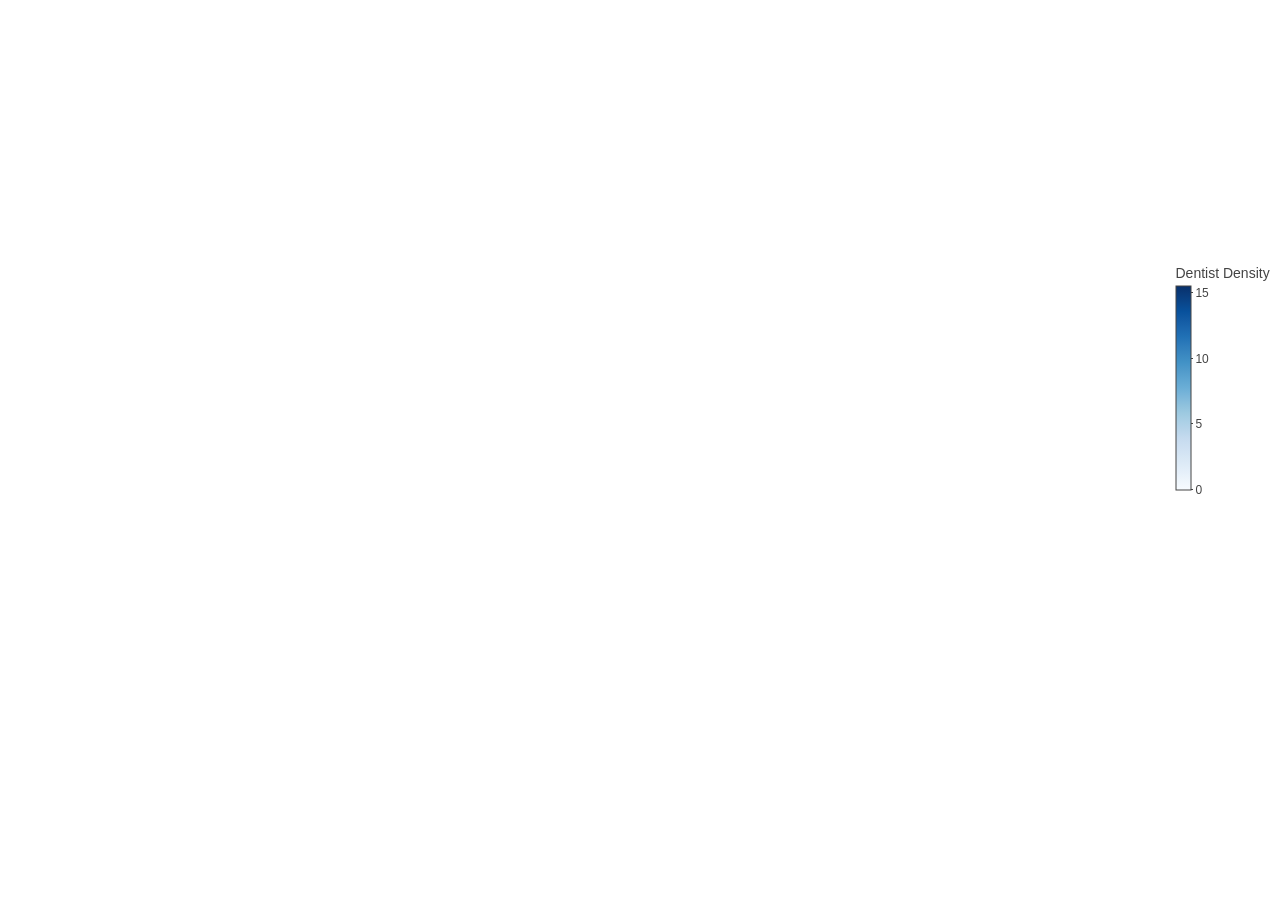
